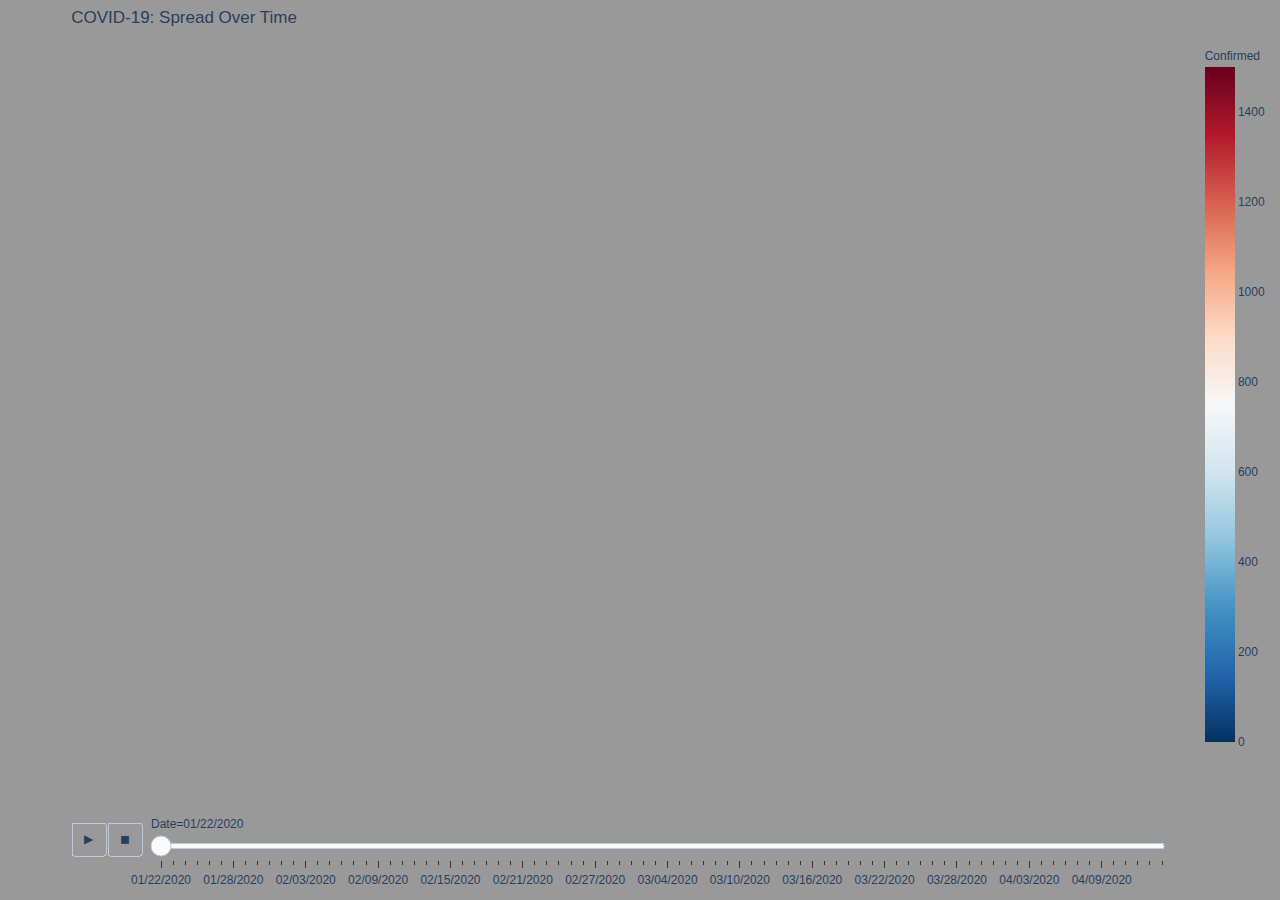
==== covid-spread.html @ 1188a777 "Initialization" ====
<html>
<head><meta charset="utf-8" />
       <style>
            body { background: #999999; }
       </style> 


</head>
<body>
    <div>
        
                <script type="text/javascript">window.PlotlyConfig = {MathJaxConfig: 'local'};</script>
        <script type="text/javascript">/**
* plotly.js v1.53.0
* Copyright 2012-2020, Plotly, Inc.
* All rights reserved.
* Licensed under the MIT license
*/
!function(t){if("object"==typeof exports&&"undefined"!=typeof module)module.exports=t();else if("function"==typeof define&&define.amd)define([],t);else{("undefined"!=typeof window?window:"undefined"!=typeof global?global:"undefined"!=typeof self?self:this).Plotly=t()}}(function(){return function(){return function t(e,r,n){function a(o,s){if(!r[o]){if(!e[o]){var l="function"==typeof require&&require;if(!s&&l)return l(o,!0);if(i)return i(o,!0);var c=new Error("Cannot find module '"+o+"'");throw c.code="MODULE_NOT_FOUND",c}var u=r[o]={exports:{}};e[o][0].call(u.exports,function(t){return a(e[o][1][t]||t)},u,u.exports,t,e,r,n)}return r[o].exports}for(var i="function"==typeof require&&require,o=0;o<n.length;o++)a(n[o]);return a}}()({1:[function(t,e,r){"use strict";var n=t("../src/lib"),a={"X,X div":"direction:ltr;font-family:'Open Sans', verdana, arial, sans-serif;margin:0;padding:0;","X input,X button":"font-family:'Open Sans', verdana, arial, sans-serif;","X input:focus,X button:focus":"outline:none;","X a":"text-decoration:none;","X a:hover":"text-decoration:none;","X .crisp":"shape-rendering:crispEdges;","X .user-select-none":"-webkit-user-select:none;-moz-user-select:none;-ms-user-select:none;-o-user-select:none;user-select:none;","X svg":"overflow:hidden;","X svg a":"fill:#447adb;","X svg a:hover":"fill:#3c6dc5;","X .main-svg":"position:absolute;top:0;left:0;pointer-events:none;","X .main-svg .draglayer":"pointer-events:all;","X .cursor-default":"cursor:default;","X .cursor-pointer":"cursor:pointer;","X .cursor-crosshair":"cursor:crosshair;","X .cursor-move":"cursor:move;","X .cursor-col-resize":"cursor:col-resize;","X .cursor-row-resize":"cursor:row-resize;","X .cursor-ns-resize":"cursor:ns-resize;","X .cursor-ew-resize":"cursor:ew-resize;","X .cursor-sw-resize":"cursor:sw-resize;","X .cursor-s-resize":"cursor:s-resize;","X .cursor-se-resize":"cursor:se-resize;","X .cursor-w-resize":"cursor:w-resize;","X .cursor-e-resize":"cursor:e-resize;","X .cursor-nw-resize":"cursor:nw-resize;","X .cursor-n-resize":"cursor:n-resize;","X .cursor-ne-resize":"cursor:ne-resize;","X .cursor-grab":"cursor:-webkit-grab;cursor:grab;","X .modebar":"position:absolute;top:2px;right:2px;","X .ease-bg":"-webkit-transition:background-color 0.3s ease 0s;-moz-transition:background-color 0.3s ease 0s;-ms-transition:background-color 0.3s ease 0s;-o-transition:background-color 0.3s ease 0s;transition:background-color 0.3s ease 0s;","X .modebar--hover>:not(.watermark)":"opacity:0;-webkit-transition:opacity 0.3s ease 0s;-moz-transition:opacity 0.3s ease 0s;-ms-transition:opacity 0.3s ease 0s;-o-transition:opacity 0.3s ease 0s;transition:opacity 0.3s ease 0s;","X:hover .modebar--hover .modebar-group":"opacity:1;","X .modebar-group":"float:left;display:inline-block;box-sizing:border-box;padding-left:8px;position:relative;vertical-align:middle;white-space:nowrap;","X .modebar-btn":"position:relative;font-size:16px;padding:3px 4px;height:22px;cursor:pointer;line-height:normal;box-sizing:border-box;","X .modebar-btn svg":"position:relative;top:2px;","X .modebar.vertical":"display:flex;flex-direction:column;flex-wrap:wrap;align-content:flex-end;max-height:100%;","X .modebar.vertical svg":"top:-1px;","X .modebar.vertical .modebar-group":"display:block;float:none;padding-left:0px;padding-bottom:8px;","X .modebar.vertical .modebar-group .modebar-btn":"display:block;text-align:center;","X [data-title]:before,X [data-title]:after":"position:absolute;-webkit-transform:translate3d(0, 0, 0);-moz-transform:translate3d(0, 0, 0);-ms-transform:translate3d(0, 0, 0);-o-transform:translate3d(0, 0, 0);transform:translate3d(0, 0, 0);display:none;opacity:0;z-index:1001;pointer-events:none;top:110%;right:50%;","X [data-title]:hover:before,X [data-title]:hover:after":"display:block;opacity:1;","X [data-title]:before":"content:'';position:absolute;background:transparent;border:6px solid transparent;z-index:1002;margin-top:-12px;border-bottom-color:#69738a;margin-right:-6px;","X [data-title]:after":"content:attr(data-title);background:#69738a;color:white;padding:8px 10px;font-size:12px;line-height:12px;white-space:nowrap;margin-right:-18px;border-radius:2px;","X .vertical [data-title]:before,X .vertical [data-title]:after":"top:0%;right:200%;","X .vertical [data-title]:before":"border:6px solid transparent;border-left-color:#69738a;margin-top:8px;margin-right:-30px;","X .select-outline":"fill:none;stroke-width:1;shape-rendering:crispEdges;","X .select-outline-1":"stroke:white;","X .select-outline-2":"stroke:black;stroke-dasharray:2px 2px;",Y:"font-family:'Open Sans';position:fixed;top:50px;right:20px;z-index:10000;font-size:10pt;max-width:180px;","Y p":"margin:0;","Y .notifier-note":"min-width:180px;max-width:250px;border:1px solid #fff;z-index:3000;margin:0;background-color:#8c97af;background-color:rgba(140,151,175,0.9);color:#fff;padding:10px;overflow-wrap:break-word;word-wrap:break-word;-ms-hyphens:auto;-webkit-hyphens:auto;hyphens:auto;","Y .notifier-close":"color:#fff;opacity:0.8;float:right;padding:0 5px;background:none;border:none;font-size:20px;font-weight:bold;line-height:20px;","Y .notifier-close:hover":"color:#444;text-decoration:none;cursor:pointer;"};for(var i in a){var o=i.replace(/^,/," ,").replace(/X/g,".js-plotly-plot .plotly").replace(/Y/g,".plotly-notifier");n.addStyleRule(o,a[i])}},{"../src/lib":717}],2:[function(t,e,r){"use strict";e.exports=t("../src/transforms/aggregate")},{"../src/transforms/aggregate":1297}],3:[function(t,e,r){"use strict";e.exports=t("../src/traces/bar")},{"../src/traces/bar":864}],4:[function(t,e,r){"use strict";e.exports=t("../src/traces/barpolar")},{"../src/traces/barpolar":877}],5:[function(t,e,r){"use strict";e.exports=t("../src/traces/box")},{"../src/traces/box":887}],6:[function(t,e,r){"use strict";e.exports=t("../src/components/calendars")},{"../src/components/calendars":589}],7:[function(t,e,r){"use strict";e.exports=t("../src/traces/candlestick")},{"../src/traces/candlestick":896}],8:[function(t,e,r){"use strict";e.exports=t("../src/traces/carpet")},{"../src/traces/carpet":915}],9:[function(t,e,r){"use strict";e.exports=t("../src/traces/choropleth")},{"../src/traces/choropleth":929}],10:[function(t,e,r){"use strict";e.exports=t("../src/traces/choroplethmapbox")},{"../src/traces/choroplethmapbox":936}],11:[function(t,e,r){"use strict";e.exports=t("../src/traces/cone")},{"../src/traces/cone":942}],12:[function(t,e,r){"use strict";e.exports=t("../src/traces/contour")},{"../src/traces/contour":957}],13:[function(t,e,r){"use strict";e.exports=t("../src/traces/contourcarpet")},{"../src/traces/contourcarpet":968}],14:[function(t,e,r){"use strict";e.exports=t("../src/core")},{"../src/core":695}],15:[function(t,e,r){"use strict";e.exports=t("../src/traces/densitymapbox")},{"../src/traces/densitymapbox":976}],16:[function(t,e,r){"use strict";e.exports=t("../src/transforms/filter")},{"../src/transforms/filter":1298}],17:[function(t,e,r){"use strict";e.exports=t("../src/traces/funnel")},{"../src/traces/funnel":986}],18:[function(t,e,r){"use strict";e.exports=t("../src/traces/funnelarea")},{"../src/traces/funnelarea":995}],19:[function(t,e,r){"use strict";e.exports=t("../src/transforms/groupby")},{"../src/transforms/groupby":1299}],20:[function(t,e,r){"use strict";e.exports=t("../src/traces/heatmap")},{"../src/traces/heatmap":1008}],21:[function(t,e,r){"use strict";e.exports=t("../src/traces/heatmapgl")},{"../src/traces/heatmapgl":1017}],22:[function(t,e,r){"use strict";e.exports=t("../src/traces/histogram")},{"../src/traces/histogram":1029}],23:[function(t,e,r){"use strict";e.exports=t("../src/traces/histogram2d")},{"../src/traces/histogram2d":1035}],24:[function(t,e,r){"use strict";e.exports=t("../src/traces/histogram2dcontour")},{"../src/traces/histogram2dcontour":1039}],25:[function(t,e,r){"use strict";e.exports=t("../src/traces/image")},{"../src/traces/image":1046}],26:[function(t,e,r){"use strict";var n=t("./core");n.register([t("./bar"),t("./box"),t("./heatmap"),t("./histogram"),t("./histogram2d"),t("./histogram2dcontour"),t("./contour"),t("./scatterternary"),t("./violin"),t("./funnel"),t("./waterfall"),t("./image"),t("./pie"),t("./sunburst"),t("./treemap"),t("./funnelarea"),t("./scatter3d"),t("./surface"),t("./isosurface"),t("./volume"),t("./mesh3d"),t("./cone"),t("./streamtube"),t("./scattergeo"),t("./choropleth"),t("./scattergl"),t("./splom"),t("./pointcloud"),t("./heatmapgl"),t("./parcoords"),t("./parcats"),t("./scattermapbox"),t("./choroplethmapbox"),t("./densitymapbox"),t("./sankey"),t("./indicator"),t("./table"),t("./carpet"),t("./scattercarpet"),t("./contourcarpet"),t("./ohlc"),t("./candlestick"),t("./scatterpolar"),t("./scatterpolargl"),t("./barpolar")]),n.register([t("./aggregate"),t("./filter"),t("./groupby"),t("./sort")]),n.register([t("./calendars")]),e.exports=n},{"./aggregate":2,"./bar":3,"./barpolar":4,"./box":5,"./calendars":6,"./candlestick":7,"./carpet":8,"./choropleth":9,"./choroplethmapbox":10,"./cone":11,"./contour":12,"./contourcarpet":13,"./core":14,"./densitymapbox":15,"./filter":16,"./funnel":17,"./funnelarea":18,"./groupby":19,"./heatmap":20,"./heatmapgl":21,"./histogram":22,"./histogram2d":23,"./histogram2dcontour":24,"./image":25,"./indicator":27,"./isosurface":28,"./mesh3d":29,"./ohlc":30,"./parcats":31,"./parcoords":32,"./pie":33,"./pointcloud":34,"./sankey":35,"./scatter3d":36,"./scattercarpet":37,"./scattergeo":38,"./scattergl":39,"./scattermapbox":40,"./scatterpolar":41,"./scatterpolargl":42,"./scatterternary":43,"./sort":44,"./splom":45,"./streamtube":46,"./sunburst":47,"./surface":48,"./table":49,"./treemap":50,"./violin":51,"./volume":52,"./waterfall":53}],27:[function(t,e,r){"use strict";e.exports=t("../src/traces/indicator")},{"../src/traces/indicator":1054}],28:[function(t,e,r){"use strict";e.exports=t("../src/traces/isosurface")},{"../src/traces/isosurface":1060}],29:[function(t,e,r){"use strict";e.exports=t("../src/traces/mesh3d")},{"../src/traces/mesh3d":1065}],30:[function(t,e,r){"use strict";e.exports=t("../src/traces/ohlc")},{"../src/traces/ohlc":1070}],31:[function(t,e,r){"use strict";e.exports=t("../src/traces/parcats")},{"../src/traces/parcats":1079}],32:[function(t,e,r){"use strict";e.exports=t("../src/traces/parcoords")},{"../src/traces/parcoords":1089}],33:[function(t,e,r){"use strict";e.exports=t("../src/traces/pie")},{"../src/traces/pie":1100}],34:[function(t,e,r){"use strict";e.exports=t("../src/traces/pointcloud")},{"../src/traces/pointcloud":1109}],35:[function(t,e,r){"use strict";e.exports=t("../src/traces/sankey")},{"../src/traces/sankey":1115}],36:[function(t,e,r){"use strict";e.exports=t("../src/traces/scatter3d")},{"../src/traces/scatter3d":1152}],37:[function(t,e,r){"use strict";e.exports=t("../src/traces/scattercarpet")},{"../src/traces/scattercarpet":1159}],38:[function(t,e,r){"use strict";e.exports=t("../src/traces/scattergeo")},{"../src/traces/scattergeo":1167}],39:[function(t,e,r){"use strict";e.exports=t("../src/traces/scattergl")},{"../src/traces/scattergl":1180}],40:[function(t,e,r){"use strict";e.exports=t("../src/traces/scattermapbox")},{"../src/traces/scattermapbox":1190}],41:[function(t,e,r){"use strict";e.exports=t("../src/traces/scatterpolar")},{"../src/traces/scatterpolar":1198}],42:[function(t,e,r){"use strict";e.exports=t("../src/traces/scatterpolargl")},{"../src/traces/scatterpolargl":1205}],43:[function(t,e,r){"use strict";e.exports=t("../src/traces/scatterternary")},{"../src/traces/scatterternary":1213}],44:[function(t,e,r){"use strict";e.exports=t("../src/transforms/sort")},{"../src/transforms/sort":1301}],45:[function(t,e,r){"use strict";e.exports=t("../src/traces/splom")},{"../src/traces/splom":1222}],46:[function(t,e,r){"use strict";e.exports=t("../src/traces/streamtube")},{"../src/traces/streamtube":1230}],47:[function(t,e,r){"use strict";e.exports=t("../src/traces/sunburst")},{"../src/traces/sunburst":1238}],48:[function(t,e,r){"use strict";e.exports=t("../src/traces/surface")},{"../src/traces/surface":1247}],49:[function(t,e,r){"use strict";e.exports=t("../src/traces/table")},{"../src/traces/table":1255}],50:[function(t,e,r){"use strict";e.exports=t("../src/traces/treemap")},{"../src/traces/treemap":1264}],51:[function(t,e,r){"use strict";e.exports=t("../src/traces/violin")},{"../src/traces/violin":1276}],52:[function(t,e,r){"use strict";e.exports=t("../src/traces/volume")},{"../src/traces/volume":1284}],53:[function(t,e,r){"use strict";e.exports=t("../src/traces/waterfall")},{"../src/traces/waterfall":1292}],54:[function(t,e,r){"use strict";e.exports=function(t){var e=(t=t||{}).eye||[0,0,1],r=t.center||[0,0,0],s=t.up||[0,1,0],l=t.distanceLimits||[0,1/0],c=t.mode||"turntable",u=n(),h=a(),f=i();return u.setDistanceLimits(l[0],l[1]),u.lookAt(0,e,r,s),h.setDistanceLimits(l[0],l[1]),h.lookAt(0,e,r,s),f.setDistanceLimits(l[0],l[1]),f.lookAt(0,e,r,s),new o({turntable:u,orbit:h,matrix:f},c)};var n=t("turntable-camera-controller"),a=t("orbit-camera-controller"),i=t("matrix-camera-controller");function o(t,e){this._controllerNames=Object.keys(t),this._controllerList=this._controllerNames.map(function(e){return t[e]}),this._mode=e,this._active=t[e],this._active||(this._mode="turntable",this._active=t.turntable),this.modes=this._controllerNames,this.computedMatrix=this._active.computedMatrix,this.computedEye=this._active.computedEye,this.computedUp=this._active.computedUp,this.computedCenter=this._active.computedCenter,this.computedRadius=this._active.computedRadius}var s=o.prototype;[["flush",1],["idle",1],["lookAt",4],["rotate",4],["pan",4],["translate",4],["setMatrix",2],["setDistanceLimits",2],["setDistance",2]].forEach(function(t){for(var e=t[0],r=[],n=0;n<t[1];++n)r.push("a"+n);var a="var cc=this._controllerList;for(var i=0;i<cc.length;++i){cc[i]."+t[0]+"("+r.join()+")}";s[e]=Function.apply(null,r.concat(a))}),s.recalcMatrix=function(t){this._active.recalcMatrix(t)},s.getDistance=function(t){return this._active.getDistance(t)},s.getDistanceLimits=function(t){return this._active.getDistanceLimits(t)},s.lastT=function(){return this._active.lastT()},s.setMode=function(t){if(t!==this._mode){var e=this._controllerNames.indexOf(t);if(!(e<0)){var r=this._active,n=this._controllerList[e],a=Math.max(r.lastT(),n.lastT());r.recalcMatrix(a),n.setMatrix(a,r.computedMatrix),this._active=n,this._mode=t,this.computedMatrix=this._active.computedMatrix,this.computedEye=this._active.computedEye,this.computedUp=this._active.computedUp,this.computedCenter=this._active.computedCenter,this.computedRadius=this._active.computedRadius}}},s.getMode=function(){return this._mode}},{"matrix-camera-controller":434,"orbit-camera-controller":457,"turntable-camera-controller":540}],55:[function(t,e,r){var n,a;n=this,a=function(t,e,r,n,a){"use strict";function i(t){return t.target.depth}function o(t,e){return t.sourceLinks.length?t.depth:e-1}function s(t){return function(){return t}}a=a&&a.hasOwnProperty("default")?a.default:a;var l="function"==typeof Symbol&&"symbol"==typeof Symbol.iterator?function(t){return typeof t}:function(t){return t&&"function"==typeof Symbol&&t.constructor===Symbol&&t!==Symbol.prototype?"symbol":typeof t};function c(t,e){return h(t.source,e.source)||t.index-e.index}function u(t,e){return h(t.target,e.target)||t.index-e.index}function h(t,e){return t.partOfCycle===e.partOfCycle?t.y0-e.y0:"top"===t.circularLinkType||"bottom"===e.circularLinkType?-1:1}function f(t){return t.value}function p(t){return(t.y0+t.y1)/2}function d(t){return p(t.source)}function g(t){return p(t.target)}function v(t){return t.index}function m(t){return t.nodes}function y(t){return t.links}function x(t,e){var r=t.get(e);if(!r)throw new Error("missing: "+e);return r}function b(t,e){return e(t)}var _=25,w=10,k=.3;function T(t,e){var r=0,n=0;t.links.forEach(function(a){a.circular&&(a.source.circularLinkType||a.target.circularLinkType?a.circularLinkType=a.source.circularLinkType?a.source.circularLinkType:a.target.circularLinkType:a.circularLinkType=r<n?"top":"bottom","top"==a.circularLinkType?r+=1:n+=1,t.nodes.forEach(function(t){b(t,e)!=b(a.source,e)&&b(t,e)!=b(a.target,e)||(t.circularLinkType=a.circularLinkType)}))}),t.links.forEach(function(t){t.circular&&(t.source.circularLinkType==t.target.circularLinkType&&(t.circularLinkType=t.source.circularLinkType),Y(t,e)&&(t.circularLinkType=t.source.circularLinkType))})}function M(t){var e=Math.abs(t.y1-t.y0),r=Math.abs(t.target.x0-t.source.x1);return Math.atan(r/e)}function A(t,e){var r=0;t.sourceLinks.forEach(function(t){r=t.circular&&!Y(t,e)?r+1:r});var n=0;return t.targetLinks.forEach(function(t){n=t.circular&&!Y(t,e)?n+1:n}),r+n}function S(t){var e=t.source.sourceLinks,r=0;e.forEach(function(t){r=t.circular?r+1:r});var n=t.target.targetLinks,a=0;return n.forEach(function(t){a=t.circular?a+1:a}),!(r>1||a>1)}function E(t,e,r){return t.sort(C),t.forEach(function(n,a){var i,o,s=0;if(Y(n,r)&&S(n))n.circularPathData.verticalBuffer=s+n.width/2;else{for(var l=0;l<a;l++)if(i=t[a],o=t[l],!(i.source.column<o.target.column||i.target.column>o.source.column)){var c=t[l].circularPathData.verticalBuffer+t[l].width/2+e;s=c>s?c:s}n.circularPathData.verticalBuffer=s+n.width/2}}),t}function L(t,r,a,i){var o=e.min(t.links,function(t){return t.source.y0});t.links.forEach(function(t){t.circular&&(t.circularPathData={})}),E(t.links.filter(function(t){return"top"==t.circularLinkType}),r,i),E(t.links.filter(function(t){return"bottom"==t.circularLinkType}),r,i),t.links.forEach(function(e){if(e.circular){if(e.circularPathData.arcRadius=e.width+w,e.circularPathData.leftNodeBuffer=5,e.circularPathData.rightNodeBuffer=5,e.circularPathData.sourceWidth=e.source.x1-e.source.x0,e.circularPathData.sourceX=e.source.x0+e.circularPathData.sourceWidth,e.circularPathData.targetX=e.target.x0,e.circularPathData.sourceY=e.y0,e.circularPathData.targetY=e.y1,Y(e,i)&&S(e))e.circularPathData.leftSmallArcRadius=w+e.width/2,e.circularPathData.leftLargeArcRadius=w+e.width/2,e.circularPathData.rightSmallArcRadius=w+e.width/2,e.circularPathData.rightLargeArcRadius=w+e.width/2,"bottom"==e.circularLinkType?(e.circularPathData.verticalFullExtent=e.source.y1+_+e.circularPathData.verticalBuffer,e.circularPathData.verticalLeftInnerExtent=e.circularPathData.verticalFullExtent-e.circularPathData.leftLargeArcRadius,e.circularPathData.verticalRightInnerExtent=e.circularPathData.verticalFullExtent-e.circularPathData.rightLargeArcRadius):(e.circularPathData.verticalFullExtent=e.source.y0-_-e.circularPathData.verticalBuffer,e.circularPathData.verticalLeftInnerExtent=e.circularPathData.verticalFullExtent+e.circularPathData.leftLargeArcRadius,e.circularPathData.verticalRightInnerExtent=e.circularPathData.verticalFullExtent+e.circularPathData.rightLargeArcRadius);else{var s=e.source.column,l=e.circularLinkType,c=t.links.filter(function(t){return t.source.column==s&&t.circularLinkType==l});"bottom"==e.circularLinkType?c.sort(O):c.sort(P);var u=0;c.forEach(function(t,n){t.circularLinkID==e.circularLinkID&&(e.circularPathData.leftSmallArcRadius=w+e.width/2+u,e.circularPathData.leftLargeArcRadius=w+e.width/2+n*r+u),u+=t.width}),s=e.target.column,c=t.links.filter(function(t){return t.target.column==s&&t.circularLinkType==l}),"bottom"==e.circularLinkType?c.sort(I):c.sort(z),u=0,c.forEach(function(t,n){t.circularLinkID==e.circularLinkID&&(e.circularPathData.rightSmallArcRadius=w+e.width/2+u,e.circularPathData.rightLargeArcRadius=w+e.width/2+n*r+u),u+=t.width}),"bottom"==e.circularLinkType?(e.circularPathData.verticalFullExtent=Math.max(a,e.source.y1,e.target.y1)+_+e.circularPathData.verticalBuffer,e.circularPathData.verticalLeftInnerExtent=e.circularPathData.verticalFullExtent-e.circularPathData.leftLargeArcRadius,e.circularPathData.verticalRightInnerExtent=e.circularPathData.verticalFullExtent-e.circularPathData.rightLargeArcRadius):(e.circularPathData.verticalFullExtent=o-_-e.circularPathData.verticalBuffer,e.circularPathData.verticalLeftInnerExtent=e.circularPathData.verticalFullExtent+e.circularPathData.leftLargeArcRadius,e.circularPathData.verticalRightInnerExtent=e.circularPathData.verticalFullExtent+e.circularPathData.rightLargeArcRadius)}e.circularPathData.leftInnerExtent=e.circularPathData.sourceX+e.circularPathData.leftNodeBuffer,e.circularPathData.rightInnerExtent=e.circularPathData.targetX-e.circularPathData.rightNodeBuffer,e.circularPathData.leftFullExtent=e.circularPathData.sourceX+e.circularPathData.leftLargeArcRadius+e.circularPathData.leftNodeBuffer,e.circularPathData.rightFullExtent=e.circularPathData.targetX-e.circularPathData.rightLargeArcRadius-e.circularPathData.rightNodeBuffer}if(e.circular)e.path=function(t){var e="";e="top"==t.circularLinkType?"M"+t.circularPathData.sourceX+" "+t.circularPathData.sourceY+" L"+t.circularPathData.leftInnerExtent+" "+t.circularPathData.sourceY+" A"+t.circularPathData.leftLargeArcRadius+" "+t.circularPathData.leftSmallArcRadius+" 0 0 0 "+t.circularPathData.leftFullExtent+" "+(t.circularPathData.sourceY-t.circularPathData.leftSmallArcRadius)+" L"+t.circularPathData.leftFullExtent+" "+t.circularPathData.verticalLeftInnerExtent+" A"+t.circularPathData.leftLargeArcRadius+" "+t.circularPathData.leftLargeArcRadius+" 0 0 0 "+t.circularPathData.leftInnerExtent+" "+t.circularPathData.verticalFullExtent+" L"+t.circularPathData.rightInnerExtent+" "+t.circularPathData.verticalFullExtent+" A"+t.circularPathData.rightLargeArcRadius+" "+t.circularPathData.rightLargeArcRadius+" 0 0 0 "+t.circularPathData.rightFullExtent+" "+t.circularPathData.verticalRightInnerExtent+" L"+t.circularPathData.rightFullExtent+" "+(t.circularPathData.targetY-t.circularPathData.rightSmallArcRadius)+" A"+t.circularPathData.rightLargeArcRadius+" "+t.circularPathData.rightSmallArcRadius+" 0 0 0 "+t.circularPathData.rightInnerExtent+" "+t.circularPathData.targetY+" L"+t.circularPathData.targetX+" "+t.circularPathData.targetY:"M"+t.circularPathData.sourceX+" "+t.circularPathData.sourceY+" L"+t.circularPathData.leftInnerExtent+" "+t.circularPathData.sourceY+" A"+t.circularPathData.leftLargeArcRadius+" "+t.circularPathData.leftSmallArcRadius+" 0 0 1 "+t.circularPathData.leftFullExtent+" "+(t.circularPathData.sourceY+t.circularPathData.leftSmallArcRadius)+" L"+t.circularPathData.leftFullExtent+" "+t.circularPathData.verticalLeftInnerExtent+" A"+t.circularPathData.leftLargeArcRadius+" "+t.circularPathData.leftLargeArcRadius+" 0 0 1 "+t.circularPathData.leftInnerExtent+" "+t.circularPathData.verticalFullExtent+" L"+t.circularPathData.rightInnerExtent+" "+t.circularPathData.verticalFullExtent+" A"+t.circularPathData.rightLargeArcRadius+" "+t.circularPathData.rightLargeArcRadius+" 0 0 1 "+t.circularPathData.rightFullExtent+" "+t.circularPathData.verticalRightInnerExtent+" L"+t.circularPathData.rightFullExtent+" "+(t.circularPathData.targetY+t.circularPathData.rightSmallArcRadius)+" A"+t.circularPathData.rightLargeArcRadius+" "+t.circularPathData.rightSmallArcRadius+" 0 0 1 "+t.circularPathData.rightInnerExtent+" "+t.circularPathData.targetY+" L"+t.circularPathData.targetX+" "+t.circularPathData.targetY;return e}(e);else{var h=n.linkHorizontal().source(function(t){return[t.source.x0+(t.source.x1-t.source.x0),t.y0]}).target(function(t){return[t.target.x0,t.y1]});e.path=h(e)}})}function C(t,e){return D(t)==D(e)?"bottom"==t.circularLinkType?O(t,e):P(t,e):D(e)-D(t)}function P(t,e){return t.y0-e.y0}function O(t,e){return e.y0-t.y0}function z(t,e){return t.y1-e.y1}function I(t,e){return e.y1-t.y1}function D(t){return t.target.column-t.source.column}function R(t){return t.target.x0-t.source.x1}function F(t,e){var r=M(t),n=R(e)/Math.tan(r);return"up"==G(t)?t.y1+n:t.y1-n}function B(t,e){var r=M(t),n=R(e)/Math.tan(r);return"up"==G(t)?t.y1-n:t.y1+n}function N(t,e,r,n){t.links.forEach(function(a){if(!a.circular&&a.target.column-a.source.column>1){var i=a.source.column+1,o=a.target.column-1,s=1,l=o-i+1;for(s=1;i<=o;i++,s++)t.nodes.forEach(function(o){if(o.column==i){var c,u=s/(l+1),h=Math.pow(1-u,3),f=3*u*Math.pow(1-u,2),p=3*Math.pow(u,2)*(1-u),d=Math.pow(u,3),g=h*a.y0+f*a.y0+p*a.y1+d*a.y1,v=g-a.width/2,m=g+a.width/2;v>o.y0&&v<o.y1?(c=o.y1-v+10,c="bottom"==o.circularLinkType?c:-c,o=V(o,c,e,r),t.nodes.forEach(function(t){b(t,n)!=b(o,n)&&t.column==o.column&&j(o,t)&&V(t,c,e,r)})):m>o.y0&&m<o.y1?(c=m-o.y0+10,o=V(o,c,e,r),t.nodes.forEach(function(t){b(t,n)!=b(o,n)&&t.column==o.column&&t.y0<o.y1&&t.y1>o.y1&&V(t,c,e,r)})):v<o.y0&&m>o.y1&&(c=m-o.y0+10,o=V(o,c,e,r),t.nodes.forEach(function(t){b(t,n)!=b(o,n)&&t.column==o.column&&t.y0<o.y1&&t.y1>o.y1&&V(t,c,e,r)}))}})}})}function j(t,e){return t.y0>e.y0&&t.y0<e.y1||(t.y1>e.y0&&t.y1<e.y1||t.y0<e.y0&&t.y1>e.y1)}function V(t,e,r,n){return t.y0+e>=r&&t.y1+e<=n&&(t.y0=t.y0+e,t.y1=t.y1+e,t.targetLinks.forEach(function(t){t.y1=t.y1+e}),t.sourceLinks.forEach(function(t){t.y0=t.y0+e})),t}function U(t,e,r,n){t.nodes.forEach(function(a){n&&a.y+(a.y1-a.y0)>e&&(a.y=a.y-(a.y+(a.y1-a.y0)-e));var i=t.links.filter(function(t){return b(t.source,r)==b(a,r)}),o=i.length;o>1&&i.sort(function(t,e){if(!t.circular&&!e.circular){if(t.target.column==e.target.column)return t.y1-e.y1;if(!H(t,e))return t.y1-e.y1;if(t.target.column>e.target.column){var r=B(e,t);return t.y1-r}if(e.target.column>t.target.column)return B(t,e)-e.y1}return t.circular&&!e.circular?"top"==t.circularLinkType?-1:1:e.circular&&!t.circular?"top"==e.circularLinkType?1:-1:t.circular&&e.circular?t.circularLinkType===e.circularLinkType&&"top"==t.circularLinkType?t.target.column===e.target.column?t.target.y1-e.target.y1:e.target.column-t.target.column:t.circularLinkType===e.circularLinkType&&"bottom"==t.circularLinkType?t.target.column===e.target.column?e.target.y1-t.target.y1:t.target.column-e.target.column:"top"==t.circularLinkType?-1:1:void 0});var s=a.y0;i.forEach(function(t){t.y0=s+t.width/2,s+=t.width}),i.forEach(function(t,e){if("bottom"==t.circularLinkType){for(var r=e+1,n=0;r<o;r++)n+=i[r].width;t.y0=a.y1-n-t.width/2}})})}function q(t,e,r){t.nodes.forEach(function(e){var n=t.links.filter(function(t){return b(t.target,r)==b(e,r)}),a=n.length;a>1&&n.sort(function(t,e){if(!t.circular&&!e.circular){if(t.source.column==e.source.column)return t.y0-e.y0;if(!H(t,e))return t.y0-e.y0;if(e.source.column<t.source.column){var r=F(e,t);return t.y0-r}if(t.source.column<e.source.column)return F(t,e)-e.y0}return t.circular&&!e.circular?"top"==t.circularLinkType?-1:1:e.circular&&!t.circular?"top"==e.circularLinkType?1:-1:t.circular&&e.circular?t.circularLinkType===e.circularLinkType&&"top"==t.circularLinkType?t.source.column===e.source.column?t.source.y1-e.source.y1:t.source.column-e.source.column:t.circularLinkType===e.circularLinkType&&"bottom"==t.circularLinkType?t.source.column===e.source.column?t.source.y1-e.source.y1:e.source.column-t.source.column:"top"==t.circularLinkType?-1:1:void 0});var i=e.y0;n.forEach(function(t){t.y1=i+t.width/2,i+=t.width}),n.forEach(function(t,r){if("bottom"==t.circularLinkType){for(var i=r+1,o=0;i<a;i++)o+=n[i].width;t.y1=e.y1-o-t.width/2}})})}function H(t,e){return G(t)==G(e)}function G(t){return t.y0-t.y1>0?"up":"down"}function Y(t,e){return b(t.source,e)==b(t.target,e)}t.sankeyCircular=function(){var t,n,i=0,b=0,M=1,S=1,E=24,C=v,P=o,O=m,z=y,I=32,D=2,R=null;function F(){var o={nodes:O.apply(null,arguments),links:z.apply(null,arguments)};!function(t){t.nodes.forEach(function(t,e){t.index=e,t.sourceLinks=[],t.targetLinks=[]});var e=r.map(t.nodes,C);t.links.forEach(function(t,r){t.index=r;var n=t.source,a=t.target;"object"!==("undefined"==typeof n?"undefined":l(n))&&(n=t.source=x(e,n)),"object"!==("undefined"==typeof a?"undefined":l(a))&&(a=t.target=x(e,a)),n.sourceLinks.push(t),a.targetLinks.push(t)})}(o),function(t,e,r){var n=0;if(null===r){for(var i=[],o=0;o<t.links.length;o++){var s=t.links[o],l=s.source.index,c=s.target.index;i[l]||(i[l]=[]),i[c]||(i[c]=[]),-1===i[l].indexOf(c)&&i[l].push(c)}var u=a(i);u.sort(function(t,e){return t.length-e.length});var h={};for(o=0;o<u.length;o++){var f=u[o],p=f.slice(-2);h[p[0]]||(h[p[0]]={}),h[p[0]][p[1]]=!0}t.links.forEach(function(t){var e=t.target.index,r=t.source.index;e===r||h[r]&&h[r][e]?(t.circular=!0,t.circularLinkID=n,n+=1):t.circular=!1})}else t.links.forEach(function(t){t.source[r]<t.target[r]?t.circular=!1:(t.circular=!0,t.circularLinkID=n,n+=1)})}(o,0,R),function(t){t.nodes.forEach(function(t){t.partOfCycle=!1,t.value=Math.max(e.sum(t.sourceLinks,f),e.sum(t.targetLinks,f)),t.sourceLinks.forEach(function(e){e.circular&&(t.partOfCycle=!0,t.circularLinkType=e.circularLinkType)}),t.targetLinks.forEach(function(e){e.circular&&(t.partOfCycle=!0,t.circularLinkType=e.circularLinkType)})})}(o),function(t){var e,r,n;for(e=t.nodes,r=[],n=0;e.length;++n,e=r,r=[])e.forEach(function(t){t.depth=n,t.sourceLinks.forEach(function(t){r.indexOf(t.target)<0&&!t.circular&&r.push(t.target)})});for(e=t.nodes,r=[],n=0;e.length;++n,e=r,r=[])e.forEach(function(t){t.height=n,t.targetLinks.forEach(function(t){r.indexOf(t.source)<0&&!t.circular&&r.push(t.source)})});t.nodes.forEach(function(t){t.column=Math.floor(P.call(null,t,n))})}(o),T(o,C),function(a,o,s){var l=r.nest().key(function(t){return t.column}).sortKeys(e.ascending).entries(a.nodes).map(function(t){return t.values});(function(r){if(n){var o=1/0;l.forEach(function(t){var e=S*n/(t.length+1);o=e<o?e:o}),t=o}var s=e.min(l,function(r){return(S-b-(r.length-1)*t)/e.sum(r,f)});s*=k,a.links.forEach(function(t){t.width=t.value*s});var c=function(t){var r=0,n=0,a=0,i=0,o=e.max(t.nodes,function(t){return t.column});return t.links.forEach(function(t){t.circular&&("top"==t.circularLinkType?r+=t.width:n+=t.width,0==t.target.column&&(i+=t.width),t.source.column==o&&(a+=t.width))}),{top:r=r>0?r+_+w:r,bottom:n=n>0?n+_+w:n,left:i=i>0?i+_+w:i,right:a=a>0?a+_+w:a}}(a),u=function(t,r){var n=e.max(t.nodes,function(t){return t.column}),a=M-i,o=S-b,s=a+r.right+r.left,l=o+r.top+r.bottom,c=a/s,u=o/l;return i=i*c+r.left,M=0==r.right?M:M*c,b=b*u+r.top,S*=u,t.nodes.forEach(function(t){t.x0=i+t.column*((M-i-E)/n),t.x1=t.x0+E}),u}(a,c);s*=u,a.links.forEach(function(t){t.width=t.value*s}),l.forEach(function(t){var e=t.length;t.forEach(function(t,n){t.depth==l.length-1&&1==e?(t.y0=S/2-t.value*s,t.y1=t.y0+t.value*s):0==t.depth&&1==e?(t.y0=S/2-t.value*s,t.y1=t.y0+t.value*s):t.partOfCycle?0==A(t,r)?(t.y0=S/2+n,t.y1=t.y0+t.value*s):"top"==t.circularLinkType?(t.y0=b+n,t.y1=t.y0+t.value*s):(t.y0=S-t.value*s-n,t.y1=t.y0+t.value*s):0==c.top||0==c.bottom?(t.y0=(S-b)/e*n,t.y1=t.y0+t.value*s):(t.y0=(S-b)/2-e/2+n,t.y1=t.y0+t.value*s)})})})(s),m();for(var c=1,u=o;u>0;--u)v(c*=.99,s),m();function v(t,r){var n=l.length;l.forEach(function(a){var i=a.length,o=a[0].depth;a.forEach(function(a){var s;if(a.sourceLinks.length||a.targetLinks.length)if(a.partOfCycle&&A(a,r)>0);else if(0==o&&1==i)s=a.y1-a.y0,a.y0=S/2-s/2,a.y1=S/2+s/2;else if(o==n-1&&1==i)s=a.y1-a.y0,a.y0=S/2-s/2,a.y1=S/2+s/2;else{var l=e.mean(a.sourceLinks,g),c=e.mean(a.targetLinks,d),u=((l&&c?(l+c)/2:l||c)-p(a))*t;a.y0+=u,a.y1+=u}})})}function m(){l.forEach(function(e){var r,n,a,i=b,o=e.length;for(e.sort(h),a=0;a<o;++a)r=e[a],(n=i-r.y0)>0&&(r.y0+=n,r.y1+=n),i=r.y1+t;if((n=i-t-S)>0)for(i=r.y0-=n,r.y1-=n,a=o-2;a>=0;--a)r=e[a],(n=r.y1+t-i)>0&&(r.y0-=n,r.y1-=n),i=r.y0})}}(o,I,C),B(o);for(var s=0;s<4;s++)U(o,S,C),q(o,0,C),N(o,b,S,C),U(o,S,C),q(o,0,C);return function(t,r,n){var a=t.nodes,i=t.links,o=!1,s=!1;if(i.forEach(function(t){"top"==t.circularLinkType?o=!0:"bottom"==t.circularLinkType&&(s=!0)}),0==o||0==s){var l=e.min(a,function(t){return t.y0}),c=e.max(a,function(t){return t.y1}),u=c-l,h=n-r,f=h/u;a.forEach(function(t){var e=(t.y1-t.y0)*f;t.y0=(t.y0-l)*f,t.y1=t.y0+e}),i.forEach(function(t){t.y0=(t.y0-l)*f,t.y1=(t.y1-l)*f,t.width=t.width*f})}}(o,b,S),L(o,D,S,C),o}function B(t){t.nodes.forEach(function(t){t.sourceLinks.sort(u),t.targetLinks.sort(c)}),t.nodes.forEach(function(t){var e=t.y0,r=e,n=t.y1,a=n;t.sourceLinks.forEach(function(t){t.circular?(t.y0=n-t.width/2,n-=t.width):(t.y0=e+t.width/2,e+=t.width)}),t.targetLinks.forEach(function(t){t.circular?(t.y1=a-t.width/2,a-=t.width):(t.y1=r+t.width/2,r+=t.width)})})}return F.nodeId=function(t){return arguments.length?(C="function"==typeof t?t:s(t),F):C},F.nodeAlign=function(t){return arguments.length?(P="function"==typeof t?t:s(t),F):P},F.nodeWidth=function(t){return arguments.length?(E=+t,F):E},F.nodePadding=function(e){return arguments.length?(t=+e,F):t},F.nodes=function(t){return arguments.length?(O="function"==typeof t?t:s(t),F):O},F.links=function(t){return arguments.length?(z="function"==typeof t?t:s(t),F):z},F.size=function(t){return arguments.length?(i=b=0,M=+t[0],S=+t[1],F):[M-i,S-b]},F.extent=function(t){return arguments.length?(i=+t[0][0],M=+t[1][0],b=+t[0][1],S=+t[1][1],F):[[i,b],[M,S]]},F.iterations=function(t){return arguments.length?(I=+t,F):I},F.circularLinkGap=function(t){return arguments.length?(D=+t,F):D},F.nodePaddingRatio=function(t){return arguments.length?(n=+t,F):n},F.sortNodes=function(t){return arguments.length?(R=t,F):R},F.update=function(t){return T(t,C),B(t),t.links.forEach(function(t){t.circular&&(t.circularLinkType=t.y0+t.y1<S?"top":"bottom",t.source.circularLinkType=t.circularLinkType,t.target.circularLinkType=t.circularLinkType)}),U(t,S,C,!1),q(t,0,C),L(t,D,S,C),t},F},t.sankeyCenter=function(t){return t.targetLinks.length?t.depth:t.sourceLinks.length?e.min(t.sourceLinks,i)-1:0},t.sankeyLeft=function(t){return t.depth},t.sankeyRight=function(t,e){return e-1-t.height},t.sankeyJustify=o,Object.defineProperty(t,"__esModule",{value:!0})},"object"==typeof r&&"undefined"!=typeof e?a(r,t("d3-array"),t("d3-collection"),t("d3-shape"),t("elementary-circuits-directed-graph")):a(n.d3=n.d3||{},n.d3,n.d3,n.d3,null)},{"d3-array":154,"d3-collection":155,"d3-shape":163,"elementary-circuits-directed-graph":175}],56:[function(t,e,r){var n,a;n=this,a=function(t,e,r,n){"use strict";function a(t){return t.target.depth}function i(t,e){return t.sourceLinks.length?t.depth:e-1}function o(t){return function(){return t}}function s(t,e){return c(t.source,e.source)||t.index-e.index}function l(t,e){return c(t.target,e.target)||t.index-e.index}function c(t,e){return t.y0-e.y0}function u(t){return t.value}function h(t){return(t.y0+t.y1)/2}function f(t){return h(t.source)*t.value}function p(t){return h(t.target)*t.value}function d(t){return t.index}function g(t){return t.nodes}function v(t){return t.links}function m(t,e){var r=t.get(e);if(!r)throw new Error("missing: "+e);return r}function y(t){return[t.source.x1,t.y0]}function x(t){return[t.target.x0,t.y1]}t.sankey=function(){var t=0,n=0,a=1,y=1,x=24,b=8,_=d,w=i,k=g,T=v,M=32,A=2/3;function S(){var i={nodes:k.apply(null,arguments),links:T.apply(null,arguments)};return function(t){t.nodes.forEach(function(t,e){t.index=e,t.sourceLinks=[],t.targetLinks=[]});var e=r.map(t.nodes,_);t.links.forEach(function(t,r){t.index=r;var n=t.source,a=t.target;"object"!=typeof n&&(n=t.source=m(e,n)),"object"!=typeof a&&(a=t.target=m(e,a)),n.sourceLinks.push(t),a.targetLinks.push(t)})}(i),function(t){t.nodes.forEach(function(t){t.value=Math.max(e.sum(t.sourceLinks,u),e.sum(t.targetLinks,u))})}(i),function(e){var r,n,i;for(r=e.nodes,n=[],i=0;r.length;++i,r=n,n=[])r.forEach(function(t){t.depth=i,t.sourceLinks.forEach(function(t){n.indexOf(t.target)<0&&n.push(t.target)})});for(r=e.nodes,n=[],i=0;r.length;++i,r=n,n=[])r.forEach(function(t){t.height=i,t.targetLinks.forEach(function(t){n.indexOf(t.source)<0&&n.push(t.source)})});var o=(a-t-x)/(i-1);e.nodes.forEach(function(e){e.x1=(e.x0=t+Math.max(0,Math.min(i-1,Math.floor(w.call(null,e,i))))*o)+x})}(i),function(t){var a=r.nest().key(function(t){return t.x0}).sortKeys(e.ascending).entries(t.nodes).map(function(t){return t.values});(function(){var r=e.max(a,function(t){return t.length}),i=A*(y-n)/(r-1);b>i&&(b=i);var o=e.min(a,function(t){return(y-n-(t.length-1)*b)/e.sum(t,u)});a.forEach(function(t){t.forEach(function(t,e){t.y1=(t.y0=e)+t.value*o})}),t.links.forEach(function(t){t.width=t.value*o})})(),d();for(var i=1,o=M;o>0;--o)l(i*=.99),d(),s(i),d();function s(t){a.forEach(function(r){r.forEach(function(r){if(r.targetLinks.length){var n=(e.sum(r.targetLinks,f)/e.sum(r.targetLinks,u)-h(r))*t;r.y0+=n,r.y1+=n}})})}function l(t){a.slice().reverse().forEach(function(r){r.forEach(function(r){if(r.sourceLinks.length){var n=(e.sum(r.sourceLinks,p)/e.sum(r.sourceLinks,u)-h(r))*t;r.y0+=n,r.y1+=n}})})}function d(){a.forEach(function(t){var e,r,a,i=n,o=t.length;for(t.sort(c),a=0;a<o;++a)e=t[a],(r=i-e.y0)>0&&(e.y0+=r,e.y1+=r),i=e.y1+b;if((r=i-b-y)>0)for(i=e.y0-=r,e.y1-=r,a=o-2;a>=0;--a)e=t[a],(r=e.y1+b-i)>0&&(e.y0-=r,e.y1-=r),i=e.y0})}}(i),E(i),i}function E(t){t.nodes.forEach(function(t){t.sourceLinks.sort(l),t.targetLinks.sort(s)}),t.nodes.forEach(function(t){var e=t.y0,r=e;t.sourceLinks.forEach(function(t){t.y0=e+t.width/2,e+=t.width}),t.targetLinks.forEach(function(t){t.y1=r+t.width/2,r+=t.width})})}return S.update=function(t){return E(t),t},S.nodeId=function(t){return arguments.length?(_="function"==typeof t?t:o(t),S):_},S.nodeAlign=function(t){return arguments.length?(w="function"==typeof t?t:o(t),S):w},S.nodeWidth=function(t){return arguments.length?(x=+t,S):x},S.nodePadding=function(t){return arguments.length?(b=+t,S):b},S.nodes=function(t){return arguments.length?(k="function"==typeof t?t:o(t),S):k},S.links=function(t){return arguments.length?(T="function"==typeof t?t:o(t),S):T},S.size=function(e){return arguments.length?(t=n=0,a=+e[0],y=+e[1],S):[a-t,y-n]},S.extent=function(e){return arguments.length?(t=+e[0][0],a=+e[1][0],n=+e[0][1],y=+e[1][1],S):[[t,n],[a,y]]},S.iterations=function(t){return arguments.length?(M=+t,S):M},S},t.sankeyCenter=function(t){return t.targetLinks.length?t.depth:t.sourceLinks.length?e.min(t.sourceLinks,a)-1:0},t.sankeyLeft=function(t){return t.depth},t.sankeyRight=function(t,e){return e-1-t.height},t.sankeyJustify=i,t.sankeyLinkHorizontal=function(){return n.linkHorizontal().source(y).target(x)},Object.defineProperty(t,"__esModule",{value:!0})},"object"==typeof r&&"undefined"!=typeof e?a(r,t("d3-array"),t("d3-collection"),t("d3-shape")):a(n.d3=n.d3||{},n.d3,n.d3,n.d3)},{"d3-array":154,"d3-collection":155,"d3-shape":163}],57:[function(t,e,r){"use strict";Object.defineProperty(r,"__esModule",{value:!0});var n=t("@turf/meta"),a=6378137;function i(t){var e=0;if(t&&t.length>0){e+=Math.abs(o(t[0]));for(var r=1;r<t.length;r++)e-=Math.abs(o(t[r]))}return e}function o(t){var e,r,n,i,o,l,c=0,u=t.length;if(u>2){for(l=0;l<u;l++)l===u-2?(n=u-2,i=u-1,o=0):l===u-1?(n=u-1,i=0,o=1):(n=l,i=l+1,o=l+2),e=t[n],r=t[i],c+=(s(t[o][0])-s(e[0]))*Math.sin(s(r[1]));c=c*a*a/2}return c}function s(t){return t*Math.PI/180}r.default=function(t){return n.geomReduce(t,function(t,e){return t+function(t){var e,r=0;switch(t.type){case"Polygon":return i(t.coordinates);case"MultiPolygon":for(e=0;e<t.coordinates.length;e++)r+=i(t.coordinates[e]);return r;case"Point":case"MultiPoint":case"LineString":case"MultiLineString":return 0}return 0}(e)},0)}},{"@turf/meta":61}],58:[function(t,e,r){"use strict";Object.defineProperty(r,"__esModule",{value:!0});var n=t("@turf/meta");r.default=function(t){var e=[1/0,1/0,-1/0,-1/0];return n.coordEach(t,function(t){e[0]>t[0]&&(e[0]=t[0]),e[1]>t[1]&&(e[1]=t[1]),e[2]<t[0]&&(e[2]=t[0]),e[3]<t[1]&&(e[3]=t[1])}),e}},{"@turf/meta":61}],59:[function(t,e,r){"use strict";Object.defineProperty(r,"__esModule",{value:!0});var n=t("@turf/meta"),a=t("@turf/helpers");r.default=function(t,e){void 0===e&&(e={});var r=0,i=0,o=0;return n.coordEach(t,function(t){r+=t[0],i+=t[1],o++}),a.point([r/o,i/o],e.properties)}},{"@turf/helpers":60,"@turf/meta":61}],60:[function(t,e,r){"use strict";function n(t,e,r){void 0===r&&(r={});var n={type:"Feature"};return(0===r.id||r.id)&&(n.id=r.id),r.bbox&&(n.bbox=r.bbox),n.properties=e||{},n.geometry=t,n}function a(t,e,r){return void 0===r&&(r={}),n({type:"Point",coordinates:t},e,r)}function i(t,e,r){void 0===r&&(r={});for(var a=0,i=t;a<i.length;a++){var o=i[a];if(o.length<4)throw new Error("Each LinearRing of a Polygon must have 4 or more Positions.");for(var s=0;s<o[o.length-1].length;s++)if(o[o.length-1][s]!==o[0][s])throw new Error("First and last Position are not equivalent.")}return n({type:"Polygon",coordinates:t},e,r)}function o(t,e,r){if(void 0===r&&(r={}),t.length<2)throw new Error("coordinates must be an array of two or more positions");return n({type:"LineString",coordinates:t},e,r)}function s(t,e){void 0===e&&(e={});var r={type:"FeatureCollection"};return e.id&&(r.id=e.id),e.bbox&&(r.bbox=e.bbox),r.features=t,r}function l(t,e,r){return void 0===r&&(r={}),n({type:"MultiLineString",coordinates:t},e,r)}function c(t,e,r){return void 0===r&&(r={}),n({type:"MultiPoint",coordinates:t},e,r)}function u(t,e,r){return void 0===r&&(r={}),n({type:"MultiPolygon",coordinates:t},e,r)}function h(t,e){void 0===e&&(e="kilometers");var n=r.factors[e];if(!n)throw new Error(e+" units is invalid");return t*n}function f(t,e){void 0===e&&(e="kilometers");var n=r.factors[e];if(!n)throw new Error(e+" units is invalid");return t/n}function p(t){return 180*(t%(2*Math.PI))/Math.PI}function d(t){return!isNaN(t)&&null!==t&&!Array.isArray(t)&&!/^\s*$/.test(t)}Object.defineProperty(r,"__esModule",{value:!0}),r.earthRadius=6371008.8,r.factors={centimeters:100*r.earthRadius,centimetres:100*r.earthRadius,degrees:r.earthRadius/111325,feet:3.28084*r.earthRadius,inches:39.37*r.earthRadius,kilometers:r.earthRadius/1e3,kilometres:r.earthRadius/1e3,meters:r.earthRadius,metres:r.earthRadius,miles:r.earthRadius/1609.344,millimeters:1e3*r.earthRadius,millimetres:1e3*r.earthRadius,nauticalmiles:r.earthRadius/1852,radians:1,yards:r.earthRadius/1.0936},r.unitsFactors={centimeters:100,centimetres:100,degrees:1/111325,feet:3.28084,inches:39.37,kilometers:.001,kilometres:.001,meters:1,metres:1,miles:1/1609.344,millimeters:1e3,millimetres:1e3,nauticalmiles:1/1852,radians:1/r.earthRadius,yards:1/1.0936},r.areaFactors={acres:247105e-9,centimeters:1e4,centimetres:1e4,feet:10.763910417,inches:1550.003100006,kilometers:1e-6,kilometres:1e-6,meters:1,metres:1,miles:3.86e-7,millimeters:1e6,millimetres:1e6,yards:1.195990046},r.feature=n,r.geometry=function(t,e,r){switch(void 0===r&&(r={}),t){case"Point":return a(e).geometry;case"LineString":return o(e).geometry;case"Polygon":return i(e).geometry;case"MultiPoint":return c(e).geometry;case"MultiLineString":return l(e).geometry;case"MultiPolygon":return u(e).geometry;default:throw new Error(t+" is invalid")}},r.point=a,r.points=function(t,e,r){return void 0===r&&(r={}),s(t.map(function(t){return a(t,e)}),r)},r.polygon=i,r.polygons=function(t,e,r){return void 0===r&&(r={}),s(t.map(function(t){return i(t,e)}),r)},r.lineString=o,r.lineStrings=function(t,e,r){return void 0===r&&(r={}),s(t.map(function(t){return o(t,e)}),r)},r.featureCollection=s,r.multiLineString=l,r.multiPoint=c,r.multiPolygon=u,r.geometryCollection=function(t,e,r){return void 0===r&&(r={}),n({type:"GeometryCollection",geometries:t},e,r)},r.round=function(t,e){if(void 0===e&&(e=0),e&&!(e>=0))throw new Error("precision must be a positive number");var r=Math.pow(10,e||0);return Math.round(t*r)/r},r.radiansToLength=h,r.lengthToRadians=f,r.lengthToDegrees=function(t,e){return p(f(t,e))},r.bearingToAzimuth=function(t){var e=t%360;return e<0&&(e+=360),e},r.radiansToDegrees=p,r.degreesToRadians=function(t){return t%360*Math.PI/180},r.convertLength=function(t,e,r){if(void 0===e&&(e="kilometers"),void 0===r&&(r="kilometers"),!(t>=0))throw new Error("length must be a positive number");return h(f(t,e),r)},r.convertArea=function(t,e,n){if(void 0===e&&(e="meters"),void 0===n&&(n="kilometers"),!(t>=0))throw new Error("area must be a positive number");var a=r.areaFactors[e];if(!a)throw new Error("invalid original units");var i=r.areaFactors[n];if(!i)throw new Error("invalid final units");return t/a*i},r.isNumber=d,r.isObject=function(t){return!!t&&t.constructor===Object},r.validateBBox=function(t){if(!t)throw new Error("bbox is required");if(!Array.isArray(t))throw new Error("bbox must be an Array");if(4!==t.length&&6!==t.length)throw new Error("bbox must be an Array of 4 or 6 numbers");t.forEach(function(t){if(!d(t))throw new Error("bbox must only contain numbers")})},r.validateId=function(t){if(!t)throw new Error("id is required");if(-1===["string","number"].indexOf(typeof t))throw new Error("id must be a number or a string")},r.radians2degrees=function(){throw new Error("method has been renamed to `radiansToDegrees`")},r.degrees2radians=function(){throw new Error("method has been renamed to `degreesToRadians`")},r.distanceToDegrees=function(){throw new Error("method has been renamed to `lengthToDegrees`")},r.distanceToRadians=function(){throw new Error("method has been renamed to `lengthToRadians`")},r.radiansToDistance=function(){throw new Error("method has been renamed to `radiansToLength`")},r.bearingToAngle=function(){throw new Error("method has been renamed to `bearingToAzimuth`")},r.convertDistance=function(){throw new Error("method has been renamed to `convertLength`")}},{}],61:[function(t,e,r){"use strict";Object.defineProperty(r,"__esModule",{value:!0});var n=t("@turf/helpers");function a(t,e,r){if(null!==t)for(var n,i,o,s,l,c,u,h,f=0,p=0,d=t.type,g="FeatureCollection"===d,v="Feature"===d,m=g?t.features.length:1,y=0;y<m;y++){l=(h=!!(u=g?t.features[y].geometry:v?t.geometry:t)&&"GeometryCollection"===u.type)?u.geometries.length:1;for(var x=0;x<l;x++){var b=0,_=0;if(null!==(s=h?u.geometries[x]:u)){c=s.coordinates;var w=s.type;switch(f=!r||"Polygon"!==w&&"MultiPolygon"!==w?0:1,w){case null:break;case"Point":if(!1===e(c,p,y,b,_))return!1;p++,b++;break;case"LineString":case"MultiPoint":for(n=0;n<c.length;n++){if(!1===e(c[n],p,y,b,_))return!1;p++,"MultiPoint"===w&&b++}"LineString"===w&&b++;break;case"Polygon":case"MultiLineString":for(n=0;n<c.length;n++){for(i=0;i<c[n].length-f;i++){if(!1===e(c[n][i],p,y,b,_))return!1;p++}"MultiLineString"===w&&b++,"Polygon"===w&&_++}"Polygon"===w&&b++;break;case"MultiPolygon":for(n=0;n<c.length;n++){for(_=0,i=0;i<c[n].length;i++){for(o=0;o<c[n][i].length-f;o++){if(!1===e(c[n][i][o],p,y,b,_))return!1;p++}_++}b++}break;case"GeometryCollection":for(n=0;n<s.geometries.length;n++)if(!1===a(s.geometries[n],e,r))return!1;break;default:throw new Error("Unknown Geometry Type")}}}}}function i(t,e){var r;switch(t.type){case"FeatureCollection":for(r=0;r<t.features.length&&!1!==e(t.features[r].properties,r);r++);break;case"Feature":e(t.properties,0)}}function o(t,e){if("Feature"===t.type)e(t,0);else if("FeatureCollection"===t.type)for(var r=0;r<t.features.length&&!1!==e(t.features[r],r);r++);}function s(t,e){var r,n,a,i,o,s,l,c,u,h,f=0,p="FeatureCollection"===t.type,d="Feature"===t.type,g=p?t.features.length:1;for(r=0;r<g;r++){for(s=p?t.features[r].geometry:d?t.geometry:t,c=p?t.features[r].properties:d?t.properties:{},u=p?t.features[r].bbox:d?t.bbox:void 0,h=p?t.features[r].id:d?t.id:void 0,o=(l=!!s&&"GeometryCollection"===s.type)?s.geometries.length:1,a=0;a<o;a++)if(null!==(i=l?s.geometries[a]:s))switch(i.type){case"Point":case"LineString":case"MultiPoint":case"Polygon":case"MultiLineString":case"MultiPolygon":if(!1===e(i,f,c,u,h))return!1;break;case"GeometryCollection":for(n=0;n<i.geometries.length;n++)if(!1===e(i.geometries[n],f,c,u,h))return!1;break;default:throw new Error("Unknown Geometry Type")}else if(!1===e(null,f,c,u,h))return!1;f++}}function l(t,e){s(t,function(t,r,a,i,o){var s,l=null===t?null:t.type;switch(l){case null:case"Point":case"LineString":case"Polygon":return!1!==e(n.feature(t,a,{bbox:i,id:o}),r,0)&&void 0}switch(l){case"MultiPoint":s="Point";break;case"MultiLineString":s="LineString";break;case"MultiPolygon":s="Polygon"}for(var c=0;c<t.coordinates.length;c++){var u={type:s,coordinates:t.coordinates[c]};if(!1===e(n.feature(u,a),r,c))return!1}})}function c(t,e){l(t,function(t,r,i){var o=0;if(t.geometry){var s=t.geometry.type;if("Point"!==s&&"MultiPoint"!==s){var l,c=0,u=0,h=0;return!1!==a(t,function(a,s,f,p,d){if(void 0===l||r>c||p>u||d>h)return l=a,c=r,u=p,h=d,void(o=0);var g=n.lineString([l,a],t.properties);if(!1===e(g,r,i,d,o))return!1;o++,l=a})&&void 0}}})}function u(t,e){if(!t)throw new Error("geojson is required");l(t,function(t,r,a){if(null!==t.geometry){var i=t.geometry.type,o=t.geometry.coordinates;switch(i){case"LineString":if(!1===e(t,r,a,0,0))return!1;break;case"Polygon":for(var s=0;s<o.length;s++)if(!1===e(n.lineString(o[s],t.properties),r,a,s))return!1}}})}r.coordEach=a,r.coordReduce=function(t,e,r,n){var i=r;return a(t,function(t,n,a,o,s){i=0===n&&void 0===r?t:e(i,t,n,a,o,s)},n),i},r.propEach=i,r.propReduce=function(t,e,r){var n=r;return i(t,function(t,a){n=0===a&&void 0===r?t:e(n,t,a)}),n},r.featureEach=o,r.featureReduce=function(t,e,r){var n=r;return o(t,function(t,a){n=0===a&&void 0===r?t:e(n,t,a)}),n},r.coordAll=function(t){var e=[];return a(t,function(t){e.push(t)}),e},r.geomEach=s,r.geomReduce=function(t,e,r){var n=r;return s(t,function(t,a,i,o,s){n=0===a&&void 0===r?t:e(n,t,a,i,o,s)}),n},r.flattenEach=l,r.flattenReduce=function(t,e,r){var n=r;return l(t,function(t,a,i){n=0===a&&0===i&&void 0===r?t:e(n,t,a,i)}),n},r.segmentEach=c,r.segmentReduce=function(t,e,r){var n=r,a=!1;return c(t,function(t,i,o,s,l){n=!1===a&&void 0===r?t:e(n,t,i,o,s,l),a=!0}),n},r.lineEach=u,r.lineReduce=function(t,e,r){var n=r;return u(t,function(t,a,i,o){n=0===a&&void 0===r?t:e(n,t,a,i,o)}),n},r.findSegment=function(t,e){if(e=e||{},!n.isObject(e))throw new Error("options is invalid");var r,a=e.featureIndex||0,i=e.multiFeatureIndex||0,o=e.geometryIndex||0,s=e.segmentIndex||0,l=e.properties;switch(t.type){case"FeatureCollection":a<0&&(a=t.features.length+a),l=l||t.features[a].properties,r=t.features[a].geometry;break;case"Feature":l=l||t.properties,r=t.geometry;break;case"Point":case"MultiPoint":return null;case"LineString":case"Polygon":case"MultiLineString":case"MultiPolygon":r=t;break;default:throw new Error("geojson is invalid")}if(null===r)return null;var c=r.coordinates;switch(r.type){case"Point":case"MultiPoint":return null;case"LineString":return s<0&&(s=c.length+s-1),n.lineString([c[s],c[s+1]],l,e);case"Polygon":return o<0&&(o=c.length+o),s<0&&(s=c[o].length+s-1),n.lineString([c[o][s],c[o][s+1]],l,e);case"MultiLineString":return i<0&&(i=c.length+i),s<0&&(s=c[i].length+s-1),n.lineString([c[i][s],c[i][s+1]],l,e);case"MultiPolygon":return i<0&&(i=c.length+i),o<0&&(o=c[i].length+o),s<0&&(s=c[i][o].length-s-1),n.lineString([c[i][o][s],c[i][o][s+1]],l,e)}throw new Error("geojson is invalid")},r.findPoint=function(t,e){if(e=e||{},!n.isObject(e))throw new Error("options is invalid");var r,a=e.featureIndex||0,i=e.multiFeatureIndex||0,o=e.geometryIndex||0,s=e.coordIndex||0,l=e.properties;switch(t.type){case"FeatureCollection":a<0&&(a=t.features.length+a),l=l||t.features[a].properties,r=t.features[a].geometry;break;case"Feature":l=l||t.properties,r=t.geometry;break;case"Point":case"MultiPoint":return null;case"LineString":case"Polygon":case"MultiLineString":case"MultiPolygon":r=t;break;default:throw new Error("geojson is invalid")}if(null===r)return null;var c=r.coordinates;switch(r.type){case"Point":return n.point(c,l,e);case"MultiPoint":return i<0&&(i=c.length+i),n.point(c[i],l,e);case"LineString":return s<0&&(s=c.length+s),n.point(c[s],l,e);case"Polygon":return o<0&&(o=c.length+o),s<0&&(s=c[o].length+s),n.point(c[o][s],l,e);case"MultiLineString":return i<0&&(i=c.length+i),s<0&&(s=c[i].length+s),n.point(c[i][s],l,e);case"MultiPolygon":return i<0&&(i=c.length+i),o<0&&(o=c[i].length+o),s<0&&(s=c[i][o].length-s),n.point(c[i][o][s],l,e)}throw new Error("geojson is invalid")}},{"@turf/helpers":60}],62:[function(t,e,r){"use strict";var n="undefined"==typeof WeakMap?t("weak-map"):WeakMap,a=t("gl-buffer"),i=t("gl-vao"),o=new n;e.exports=function(t){var e=o.get(t),r=e&&(e._triangleBuffer.handle||e._triangleBuffer.buffer);if(!r||!t.isBuffer(r)){var n=a(t,new Float32Array([-1,-1,-1,4,4,-1]));(e=i(t,[{buffer:n,type:t.FLOAT,size:2}]))._triangleBuffer=n,o.set(t,e)}e.bind(),t.drawArrays(t.TRIANGLES,0,3),e.unbind()}},{"gl-buffer":244,"gl-vao":329,"weak-map":550}],63:[function(t,e,r){e.exports=function(t){var e=0,r=0,n=0,a=0;return t.map(function(t){var i=(t=t.slice())[0],o=i.toUpperCase();if(i!=o)switch(t[0]=o,i){case"a":t[6]+=n,t[7]+=a;break;case"v":t[1]+=a;break;case"h":t[1]+=n;break;default:for(var s=1;s<t.length;)t[s++]+=n,t[s++]+=a}switch(o){case"Z":n=e,a=r;break;case"H":n=t[1];break;case"V":a=t[1];break;case"M":n=e=t[1],a=r=t[2];break;default:n=t[t.length-2],a=t[t.length-1]}return t})}},{}],64:[function(t,e,r){var n=t("pad-left");e.exports=function(t,e,r){e="number"==typeof e?e:1,r=r||": ";var a=t.split(/\r?\n/),i=String(a.length+e-1).length;return a.map(function(t,a){var o=a+e,s=String(o).length,l=n(o,i-s);return l+r+t}).join("\n")}},{"pad-left":458}],65:[function(t,e,r){"use strict";e.exports=function(t){var e=t.length;if(0===e)return[];if(1===e)return[0];for(var r=t[0].length,n=[t[0]],i=[0],o=1;o<e;++o)if(n.push(t[o]),a(n,r)){if(i.push(o),i.length===r+1)return i}else n.pop();return i};var n=t("robust-orientation");function a(t,e){for(var r=new Array(e+1),a=0;a<t.length;++a)r[a]=t[a];for(a=0;a<=t.length;++a){for(var i=t.length;i<=e;++i){for(var o=new Array(e),s=0;s<e;++s)o[s]=Math.pow(i+1-a,s);r[i]=o}if(n.apply(void 0,r))return!0}return!1}},{"robust-orientation":508}],66:[function(t,e,r){"use strict";e.exports=function(t,e){return n(e).filter(function(r){for(var n=new Array(r.length),i=0;i<r.length;++i)n[i]=e[r[i]];return a(n)*t<1})};var n=t("delaunay-triangulate"),a=t("circumradius")},{circumradius:116,"delaunay-triangulate":167}],67:[function(t,e,r){e.exports=function(t,e){return a(n(t,e))};var n=t("alpha-complex"),a=t("simplicial-complex-boundary")},{"alpha-complex":66,"simplicial-complex-boundary":515}],68:[function(t,e,r){"use strict";e.exports=function(t,e){if(!t||null==t.length)throw Error("Argument should be an array");e=null==e?1:Math.floor(e);for(var r=Array(2*e),n=0;n<e;n++){for(var a=-1/0,i=1/0,o=n,s=t.length;o<s;o+=e)t[o]>a&&(a=t[o]),t[o]<i&&(i=t[o]);r[n]=i,r[e+n]=a}return r}},{}],69:[function(t,e,r){e.exports=function(t,e){var r="number"==typeof t,n="number"==typeof e;r&&!n?(e=t,t=0):r||n||(t=0,e=0);var a=(e|=0)-(t|=0);if(a<0)throw new Error("array length must be positive");for(var i=new Array(a),o=0,s=t;o<a;o++,s++)i[o]=s;return i}},{}],70:[function(t,e,r){(function(r){"use strict";var n=t("object-assign");function a(t,e){if(t===e)return 0;for(var r=t.length,n=e.length,a=0,i=Math.min(r,n);a<i;++a)if(t[a]!==e[a]){r=t[a],n=e[a];break}return r<n?-1:n<r?1:0}function i(t){return r.Buffer&&"function"==typeof r.Buffer.isBuffer?r.Buffer.isBuffer(t):!(null==t||!t._isBuffer)}var o=t("util/"),s=Object.prototype.hasOwnProperty,l=Array.prototype.slice,c="foo"===function(){}.name;function u(t){return Object.prototype.toString.call(t)}function h(t){return!i(t)&&("function"==typeof r.ArrayBuffer&&("function"==typeof ArrayBuffer.isView?ArrayBuffer.isView(t):!!t&&(t instanceof DataView||!!(t.buffer&&t.buffer instanceof ArrayBuffer))))}var f=e.exports=y,p=/\s*function\s+([^\(\s]*)\s*/;function d(t){if(o.isFunction(t)){if(c)return t.name;var e=t.toString().match(p);return e&&e[1]}}function g(t,e){return"string"==typeof t?t.length<e?t:t.slice(0,e):t}function v(t){if(c||!o.isFunction(t))return o.inspect(t);var e=d(t);return"[Function"+(e?": "+e:"")+"]"}function m(t,e,r,n,a){throw new f.AssertionError({message:r,actual:t,expected:e,operator:n,stackStartFunction:a})}function y(t,e){t||m(t,!0,e,"==",f.ok)}function x(t,e,r,n){if(t===e)return!0;if(i(t)&&i(e))return 0===a(t,e);if(o.isDate(t)&&o.isDate(e))return t.getTime()===e.getTime();if(o.isRegExp(t)&&o.isRegExp(e))return t.source===e.source&&t.global===e.global&&t.multiline===e.multiline&&t.lastIndex===e.lastIndex&&t.ignoreCase===e.ignoreCase;if(null!==t&&"object"==typeof t||null!==e&&"object"==typeof e){if(h(t)&&h(e)&&u(t)===u(e)&&!(t instanceof Float32Array||t instanceof Float64Array))return 0===a(new Uint8Array(t.buffer),new Uint8Array(e.buffer));if(i(t)!==i(e))return!1;var s=(n=n||{actual:[],expected:[]}).actual.indexOf(t);return-1!==s&&s===n.expected.indexOf(e)||(n.actual.push(t),n.expected.push(e),function(t,e,r,n){if(null==t||null==e)return!1;if(o.isPrimitive(t)||o.isPrimitive(e))return t===e;if(r&&Object.getPrototypeOf(t)!==Object.getPrototypeOf(e))return!1;var a=b(t),i=b(e);if(a&&!i||!a&&i)return!1;if(a)return t=l.call(t),e=l.call(e),x(t,e,r);var s,c,u=k(t),h=k(e);if(u.length!==h.length)return!1;for(u.sort(),h.sort(),c=u.length-1;c>=0;c--)if(u[c]!==h[c])return!1;for(c=u.length-1;c>=0;c--)if(s=u[c],!x(t[s],e[s],r,n))return!1;return!0}(t,e,r,n))}return r?t===e:t==e}function b(t){return"[object Arguments]"==Object.prototype.toString.call(t)}function _(t,e){if(!t||!e)return!1;if("[object RegExp]"==Object.prototype.toString.call(e))return e.test(t);try{if(t instanceof e)return!0}catch(t){}return!Error.isPrototypeOf(e)&&!0===e.call({},t)}function w(t,e,r,n){var a;if("function"!=typeof e)throw new TypeError('"block" argument must be a function');"string"==typeof r&&(n=r,r=null),a=function(t){var e;try{t()}catch(t){e=t}return e}(e),n=(r&&r.name?" ("+r.name+").":".")+(n?" "+n:"."),t&&!a&&m(a,r,"Missing expected exception"+n);var i="string"==typeof n,s=!t&&a&&!r;if((!t&&o.isError(a)&&i&&_(a,r)||s)&&m(a,r,"Got unwanted exception"+n),t&&a&&r&&!_(a,r)||!t&&a)throw a}f.AssertionError=function(t){var e;this.name="AssertionError",this.actual=t.actual,this.expected=t.expected,this.operator=t.operator,t.message?(this.message=t.message,this.generatedMessage=!1):(this.message=g(v((e=this).actual),128)+" "+e.operator+" "+g(v(e.expected),128),this.generatedMessage=!0);var r=t.stackStartFunction||m;if(Error.captureStackTrace)Error.captureStackTrace(this,r);else{var n=new Error;if(n.stack){var a=n.stack,i=d(r),o=a.indexOf("\n"+i);if(o>=0){var s=a.indexOf("\n",o+1);a=a.substring(s+1)}this.stack=a}}},o.inherits(f.AssertionError,Error),f.fail=m,f.ok=y,f.equal=function(t,e,r){t!=e&&m(t,e,r,"==",f.equal)},f.notEqual=function(t,e,r){t==e&&m(t,e,r,"!=",f.notEqual)},f.deepEqual=function(t,e,r){x(t,e,!1)||m(t,e,r,"deepEqual",f.deepEqual)},f.deepStrictEqual=function(t,e,r){x(t,e,!0)||m(t,e,r,"deepStrictEqual",f.deepStrictEqual)},f.notDeepEqual=function(t,e,r){x(t,e,!1)&&m(t,e,r,"notDeepEqual",f.notDeepEqual)},f.notDeepStrictEqual=function t(e,r,n){x(e,r,!0)&&m(e,r,n,"notDeepStrictEqual",t)},f.strictEqual=function(t,e,r){t!==e&&m(t,e,r,"===",f.strictEqual)},f.notStrictEqual=function(t,e,r){t===e&&m(t,e,r,"!==",f.notStrictEqual)},f.throws=function(t,e,r){w(!0,t,e,r)},f.doesNotThrow=function(t,e,r){w(!1,t,e,r)},f.ifError=function(t){if(t)throw t},f.strict=n(function t(e,r){e||m(e,!0,r,"==",t)},f,{equal:f.strictEqual,deepEqual:f.deepStrictEqual,notEqual:f.notStrictEqual,notDeepEqual:f.notDeepStrictEqual}),f.strict.strict=f.strict;var k=Object.keys||function(t){var e=[];for(var r in t)s.call(t,r)&&e.push(r);return e}}).call(this,"undefined"!=typeof global?global:"undefined"!=typeof self?self:"undefined"!=typeof window?window:{})},{"object-assign":455,"util/":73}],71:[function(t,e,r){"function"==typeof Object.create?e.exports=function(t,e){t.super_=e,t.prototype=Object.create(e.prototype,{constructor:{value:t,enumerable:!1,writable:!0,configurable:!0}})}:e.exports=function(t,e){t.super_=e;var r=function(){};r.prototype=e.prototype,t.prototype=new r,t.prototype.constructor=t}},{}],72:[function(t,e,r){e.exports=function(t){return t&&"object"==typeof t&&"function"==typeof t.copy&&"function"==typeof t.fill&&"function"==typeof t.readUInt8}},{}],73:[function(t,e,r){(function(e,n){var a=/%[sdj%]/g;r.format=function(t){if(!m(t)){for(var e=[],r=0;r<arguments.length;r++)e.push(s(arguments[r]));return e.join(" ")}r=1;for(var n=arguments,i=n.length,o=String(t).replace(a,function(t){if("%%"===t)return"%";if(r>=i)return t;switch(t){case"%s":return String(n[r++]);case"%d":return Number(n[r++]);case"%j":try{return JSON.stringify(n[r++])}catch(t){return"[Circular]"}default:return t}}),l=n[r];r<i;l=n[++r])g(l)||!b(l)?o+=" "+l:o+=" "+s(l);return o},r.deprecate=function(t,a){if(y(n.process))return function(){return r.deprecate(t,a).apply(this,arguments)};if(!0===e.noDeprecation)return t;var i=!1;return function(){if(!i){if(e.throwDeprecation)throw new Error(a);e.traceDeprecation?console.trace(a):console.error(a),i=!0}return t.apply(this,arguments)}};var i,o={};function s(t,e){var n={seen:[],stylize:c};return arguments.length>=3&&(n.depth=arguments[2]),arguments.length>=4&&(n.colors=arguments[3]),d(e)?n.showHidden=e:e&&r._extend(n,e),y(n.showHidden)&&(n.showHidden=!1),y(n.depth)&&(n.depth=2),y(n.colors)&&(n.colors=!1),y(n.customInspect)&&(n.customInspect=!0),n.colors&&(n.stylize=l),u(n,t,n.depth)}function l(t,e){var r=s.styles[e];return r?"\x1b["+s.colors[r][0]+"m"+t+"\x1b["+s.colors[r][1]+"m":t}function c(t,e){return t}function u(t,e,n){if(t.customInspect&&e&&k(e.inspect)&&e.inspect!==r.inspect&&(!e.constructor||e.constructor.prototype!==e)){var a=e.inspect(n,t);return m(a)||(a=u(t,a,n)),a}var i=function(t,e){if(y(e))return t.stylize("undefined","undefined");if(m(e)){var r="'"+JSON.stringify(e).replace(/^"|"$/g,"").replace(/'/g,"\\'").replace(/\\"/g,'"')+"'";return t.stylize(r,"string")}if(v(e))return t.stylize(""+e,"number");if(d(e))return t.stylize(""+e,"boolean");if(g(e))return t.stylize("null","null")}(t,e);if(i)return i;var o=Object.keys(e),s=function(t){var e={};return t.forEach(function(t,r){e[t]=!0}),e}(o);if(t.showHidden&&(o=Object.getOwnPropertyNames(e)),w(e)&&(o.indexOf("message")>=0||o.indexOf("description")>=0))return h(e);if(0===o.length){if(k(e)){var l=e.name?": "+e.name:"";return t.stylize("[Function"+l+"]","special")}if(x(e))return t.stylize(RegExp.prototype.toString.call(e),"regexp");if(_(e))return t.stylize(Date.prototype.toString.call(e),"date");if(w(e))return h(e)}var c,b="",T=!1,M=["{","}"];(p(e)&&(T=!0,M=["[","]"]),k(e))&&(b=" [Function"+(e.name?": "+e.name:"")+"]");return x(e)&&(b=" "+RegExp.prototype.toString.call(e)),_(e)&&(b=" "+Date.prototype.toUTCString.call(e)),w(e)&&(b=" "+h(e)),0!==o.length||T&&0!=e.length?n<0?x(e)?t.stylize(RegExp.prototype.toString.call(e),"regexp"):t.stylize("[Object]","special"):(t.seen.push(e),c=T?function(t,e,r,n,a){for(var i=[],o=0,s=e.length;o<s;++o)S(e,String(o))?i.push(f(t,e,r,n,String(o),!0)):i.push("");return a.forEach(function(a){a.match(/^\d+$/)||i.push(f(t,e,r,n,a,!0))}),i}(t,e,n,s,o):o.map(function(r){return f(t,e,n,s,r,T)}),t.seen.pop(),function(t,e,r){if(t.reduce(function(t,e){return 0,e.indexOf("\n")>=0&&0,t+e.replace(/\u001b\[\d\d?m/g,"").length+1},0)>60)return r[0]+(""===e?"":e+"\n ")+" "+t.join(",\n  ")+" "+r[1];return r[0]+e+" "+t.join(", ")+" "+r[1]}(c,b,M)):M[0]+b+M[1]}function h(t){return"["+Error.prototype.toString.call(t)+"]"}function f(t,e,r,n,a,i){var o,s,l;if((l=Object.getOwnPropertyDescriptor(e,a)||{value:e[a]}).get?s=l.set?t.stylize("[Getter/Setter]","special"):t.stylize("[Getter]","special"):l.set&&(s=t.stylize("[Setter]","special")),S(n,a)||(o="["+a+"]"),s||(t.seen.indexOf(l.value)<0?(s=g(r)?u(t,l.value,null):u(t,l.value,r-1)).indexOf("\n")>-1&&(s=i?s.split("\n").map(function(t){return"  "+t}).join("\n").substr(2):"\n"+s.split("\n").map(function(t){return"   "+t}).join("\n")):s=t.stylize("[Circular]","special")),y(o)){if(i&&a.match(/^\d+$/))return s;(o=JSON.stringify(""+a)).match(/^"([a-zA-Z_][a-zA-Z_0-9]*)"$/)?(o=o.substr(1,o.length-2),o=t.stylize(o,"name")):(o=o.replace(/'/g,"\\'").replace(/\\"/g,'"').replace(/(^"|"$)/g,"'"),o=t.stylize(o,"string"))}return o+": "+s}function p(t){return Array.isArray(t)}function d(t){return"boolean"==typeof t}function g(t){return null===t}function v(t){return"number"==typeof t}function m(t){return"string"==typeof t}function y(t){return void 0===t}function x(t){return b(t)&&"[object RegExp]"===T(t)}function b(t){return"object"==typeof t&&null!==t}function _(t){return b(t)&&"[object Date]"===T(t)}function w(t){return b(t)&&("[object Error]"===T(t)||t instanceof Error)}function k(t){return"function"==typeof t}function T(t){return Object.prototype.toString.call(t)}function M(t){return t<10?"0"+t.toString(10):t.toString(10)}r.debuglog=function(t){if(y(i)&&(i=e.env.NODE_DEBUG||""),t=t.toUpperCase(),!o[t])if(new RegExp("\\b"+t+"\\b","i").test(i)){var n=e.pid;o[t]=function(){var e=r.format.apply(r,arguments);console.error("%s %d: %s",t,n,e)}}else o[t]=function(){};return o[t]},r.inspect=s,s.colors={bold:[1,22],italic:[3,23],underline:[4,24],inverse:[7,27],white:[37,39],grey:[90,39],black:[30,39],blue:[34,39],cyan:[36,39],green:[32,39],magenta:[35,39],red:[31,39],yellow:[33,39]},s.styles={special:"cyan",number:"yellow",boolean:"yellow",undefined:"grey",null:"bold",string:"green",date:"magenta",regexp:"red"},r.isArray=p,r.isBoolean=d,r.isNull=g,r.isNullOrUndefined=function(t){return null==t},r.isNumber=v,r.isString=m,r.isSymbol=function(t){return"symbol"==typeof t},r.isUndefined=y,r.isRegExp=x,r.isObject=b,r.isDate=_,r.isError=w,r.isFunction=k,r.isPrimitive=function(t){return null===t||"boolean"==typeof t||"number"==typeof t||"string"==typeof t||"symbol"==typeof t||"undefined"==typeof t},r.isBuffer=t("./support/isBuffer");var A=["Jan","Feb","Mar","Apr","May","Jun","Jul","Aug","Sep","Oct","Nov","Dec"];function S(t,e){return Object.prototype.hasOwnProperty.call(t,e)}r.log=function(){var t,e;console.log("%s - %s",(t=new Date,e=[M(t.getHours()),M(t.getMinutes()),M(t.getSeconds())].join(":"),[t.getDate(),A[t.getMonth()],e].join(" ")),r.format.apply(r,arguments))},r.inherits=t("inherits"),r._extend=function(t,e){if(!e||!b(e))return t;for(var r=Object.keys(e),n=r.length;n--;)t[r[n]]=e[r[n]];return t}}).call(this,t("_process"),"undefined"!=typeof global?global:"undefined"!=typeof self?self:"undefined"!=typeof window?window:{})},{"./support/isBuffer":72,_process:483,inherits:71}],74:[function(t,e,r){e.exports=function(t){return atob(t)}},{}],75:[function(t,e,r){"use strict";e.exports=function(t,e){for(var r=e.length,i=new Array(r+1),o=0;o<r;++o){for(var s=new Array(r+1),l=0;l<=r;++l)s[l]=t[l][o];i[o]=s}i[r]=new Array(r+1);for(var o=0;o<=r;++o)i[r][o]=1;for(var c=new Array(r+1),o=0;o<r;++o)c[o]=e[o];c[r]=1;var u=n(i,c),h=a(u[r+1]);0===h&&(h=1);for(var f=new Array(r+1),o=0;o<=r;++o)f[o]=a(u[o])/h;return f};var n=t("robust-linear-solve");function a(t){for(var e=0,r=0;r<t.length;++r)e+=t[r];return e}},{"robust-linear-solve":507}],76:[function(t,e,r){"use strict";r.byteLength=function(t){var e=c(t),r=e[0],n=e[1];return 3*(r+n)/4-n},r.toByteArray=function(t){var e,r,n=c(t),o=n[0],s=n[1],l=new i(function(t,e,r){return 3*(e+r)/4-r}(0,o,s)),u=0,h=s>0?o-4:o;for(r=0;r<h;r+=4)e=a[t.charCodeAt(r)]<<18|a[t.charCodeAt(r+1)]<<12|a[t.charCodeAt(r+2)]<<6|a[t.charCodeAt(r+3)],l[u++]=e>>16&255,l[u++]=e>>8&255,l[u++]=255&e;2===s&&(e=a[t.charCodeAt(r)]<<2|a[t.charCodeAt(r+1)]>>4,l[u++]=255&e);1===s&&(e=a[t.charCodeAt(r)]<<10|a[t.charCodeAt(r+1)]<<4|a[t.charCodeAt(r+2)]>>2,l[u++]=e>>8&255,l[u++]=255&e);return l},r.fromByteArray=function(t){for(var e,r=t.length,a=r%3,i=[],o=0,s=r-a;o<s;o+=16383)i.push(u(t,o,o+16383>s?s:o+16383));1===a?(e=t[r-1],i.push(n[e>>2]+n[e<<4&63]+"==")):2===a&&(e=(t[r-2]<<8)+t[r-1],i.push(n[e>>10]+n[e>>4&63]+n[e<<2&63]+"="));return i.join("")};for(var n=[],a=[],i="undefined"!=typeof Uint8Array?Uint8Array:Array,o="ABCDEFGHIJKLMNOPQRSTUVWXYZabcdefghijklmnopqrstuvwxyz0123456789+/",s=0,l=o.length;s<l;++s)n[s]=o[s],a[o.charCodeAt(s)]=s;function c(t){var e=t.length;if(e%4>0)throw new Error("Invalid string. Length must be a multiple of 4");var r=t.indexOf("=");return-1===r&&(r=e),[r,r===e?0:4-r%4]}function u(t,e,r){for(var a,i,o=[],s=e;s<r;s+=3)a=(t[s]<<16&16711680)+(t[s+1]<<8&65280)+(255&t[s+2]),o.push(n[(i=a)>>18&63]+n[i>>12&63]+n[i>>6&63]+n[63&i]);return o.join("")}a["-".charCodeAt(0)]=62,a["_".charCodeAt(0)]=63},{}],77:[function(t,e,r){"use strict";var n=t("./lib/rationalize");e.exports=function(t,e){return n(t[0].mul(e[1]).add(e[0].mul(t[1])),t[1].mul(e[1]))}},{"./lib/rationalize":87}],78:[function(t,e,r){"use strict";e.exports=function(t,e){return t[0].mul(e[1]).cmp(e[0].mul(t[1]))}},{}],79:[function(t,e,r){"use strict";var n=t("./lib/rationalize");e.exports=function(t,e){return n(t[0].mul(e[1]),t[1].mul(e[0]))}},{"./lib/rationalize":87}],80:[function(t,e,r){"use strict";var n=t("./is-rat"),a=t("./lib/is-bn"),i=t("./lib/num-to-bn"),o=t("./lib/str-to-bn"),s=t("./lib/rationalize"),l=t("./div");e.exports=function t(e,r){if(n(e))return r?l(e,t(r)):[e[0].clone(),e[1].clone()];var c=0;var u,h;if(a(e))u=e.clone();else if("string"==typeof e)u=o(e);else{if(0===e)return[i(0),i(1)];if(e===Math.floor(e))u=i(e);else{for(;e!==Math.floor(e);)e*=Math.pow(2,256),c-=256;u=i(e)}}if(n(r))u.mul(r[1]),h=r[0].clone();else if(a(r))h=r.clone();else if("string"==typeof r)h=o(r);else if(r)if(r===Math.floor(r))h=i(r);else{for(;r!==Math.floor(r);)r*=Math.pow(2,256),c+=256;h=i(r)}else h=i(1);c>0?u=u.ushln(c):c<0&&(h=h.ushln(-c));return s(u,h)}},{"./div":79,"./is-rat":81,"./lib/is-bn":85,"./lib/num-to-bn":86,"./lib/rationalize":87,"./lib/str-to-bn":88}],81:[function(t,e,r){"use strict";var n=t("./lib/is-bn");e.exports=function(t){return Array.isArray(t)&&2===t.length&&n(t[0])&&n(t[1])}},{"./lib/is-bn":85}],82:[function(t,e,r){"use strict";var n=t("bn.js");e.exports=function(t){return t.cmp(new n(0))}},{"bn.js":96}],83:[function(t,e,r){"use strict";var n=t("./bn-sign");e.exports=function(t){var e=t.length,r=t.words,a=0;if(1===e)a=r[0];else if(2===e)a=r[0]+67108864*r[1];else for(var i=0;i<e;i++){var o=r[i];a+=o*Math.pow(67108864,i)}return n(t)*a}},{"./bn-sign":82}],84:[function(t,e,r){"use strict";var n=t("double-bits"),a=t("bit-twiddle").countTrailingZeros;e.exports=function(t){var e=a(n.lo(t));if(e<32)return e;var r=a(n.hi(t));if(r>20)return 52;return r+32}},{"bit-twiddle":94,"double-bits":169}],85:[function(t,e,r){"use strict";t("bn.js");e.exports=function(t){return t&&"object"==typeof t&&Boolean(t.words)}},{"bn.js":96}],86:[function(t,e,r){"use strict";var n=t("bn.js"),a=t("double-bits");e.exports=function(t){var e=a.exponent(t);return e<52?new n(t):new n(t*Math.pow(2,52-e)).ushln(e-52)}},{"bn.js":96,"double-bits":169}],87:[function(t,e,r){"use strict";var n=t("./num-to-bn"),a=t("./bn-sign");e.exports=function(t,e){var r=a(t),i=a(e);if(0===r)return[n(0),n(1)];if(0===i)return[n(0),n(0)];i<0&&(t=t.neg(),e=e.neg());var o=t.gcd(e);if(o.cmpn(1))return[t.div(o),e.div(o)];return[t,e]}},{"./bn-sign":82,"./num-to-bn":86}],88:[function(t,e,r){"use strict";var n=t("bn.js");e.exports=function(t){return new n(t)}},{"bn.js":96}],89:[function(t,e,r){"use strict";var n=t("./lib/rationalize");e.exports=function(t,e){return n(t[0].mul(e[0]),t[1].mul(e[1]))}},{"./lib/rationalize":87}],90:[function(t,e,r){"use strict";var n=t("./lib/bn-sign");e.exports=function(t){return n(t[0])*n(t[1])}},{"./lib/bn-sign":82}],91:[function(t,e,r){"use strict";var n=t("./lib/rationalize");e.exports=function(t,e){return n(t[0].mul(e[1]).sub(t[1].mul(e[0])),t[1].mul(e[1]))}},{"./lib/rationalize":87}],92:[function(t,e,r){"use strict";var n=t("./lib/bn-to-num"),a=t("./lib/ctz");e.exports=function(t){var e=t[0],r=t[1];if(0===e.cmpn(0))return 0;var i=e.abs().divmod(r.abs()),o=i.div,s=n(o),l=i.mod,c=e.negative!==r.negative?-1:1;if(0===l.cmpn(0))return c*s;if(s){var u=a(s)+4,h=n(l.ushln(u).divRound(r));return c*(s+h*Math.pow(2,-u))}var f=r.bitLength()-l.bitLength()+53,h=n(l.ushln(f).divRound(r));return f<1023?c*h*Math.pow(2,-f):(h*=Math.pow(2,-1023),c*h*Math.pow(2,1023-f))}},{"./lib/bn-to-num":83,"./lib/ctz":84}],93:[function(t,e,r){"use strict";function n(t,e,r,n,a,i){var o=["function ",t,"(a,l,h,",n.join(","),"){",i?"":"var i=",r?"l-1":"h+1",";while(l<=h){var m=(l+h)>>>1,x=a",a?".get(m)":"[m]"];return i?e.indexOf("c")<0?o.push(";if(x===y){return m}else if(x<=y){"):o.push(";var p=c(x,y);if(p===0){return m}else if(p<=0){"):o.push(";if(",e,"){i=m;"),r?o.push("l=m+1}else{h=m-1}"):o.push("h=m-1}else{l=m+1}"),o.push("}"),i?o.push("return -1};"):o.push("return i};"),o.join("")}function a(t,e,r,a){return new Function([n("A","x"+t+"y",e,["y"],!1,a),n("B","x"+t+"y",e,["y"],!0,a),n("P","c(x,y)"+t+"0",e,["y","c"],!1,a),n("Q","c(x,y)"+t+"0",e,["y","c"],!0,a),"function dispatchBsearch",r,"(a,y,c,l,h){if(a.shape){if(typeof(c)==='function'){return Q(a,(l===undefined)?0:l|0,(h===undefined)?a.shape[0]-1:h|0,y,c)}else{return B(a,(c===undefined)?0:c|0,(l===undefined)?a.shape[0]-1:l|0,y)}}else{if(typeof(c)==='function'){return P(a,(l===undefined)?0:l|0,(h===undefined)?a.length-1:h|0,y,c)}else{return A(a,(c===undefined)?0:c|0,(l===undefined)?a.length-1:l|0,y)}}}return dispatchBsearch",r].join(""))()}e.exports={ge:a(">=",!1,"GE"),gt:a(">",!1,"GT"),lt:a("<",!0,"LT"),le:a("<=",!0,"LE"),eq:a("-",!0,"EQ",!0)}},{}],94:[function(t,e,r){"use strict";function n(t){var e=32;return(t&=-t)&&e--,65535&t&&(e-=16),16711935&t&&(e-=8),252645135&t&&(e-=4),858993459&t&&(e-=2),1431655765&t&&(e-=1),e}r.INT_BITS=32,r.INT_MAX=2147483647,r.INT_MIN=-1<<31,r.sign=function(t){return(t>0)-(t<0)},r.abs=function(t){var e=t>>31;return(t^e)-e},r.min=function(t,e){return e^(t^e)&-(t<e)},r.max=function(t,e){return t^(t^e)&-(t<e)},r.isPow2=function(t){return!(t&t-1||!t)},r.log2=function(t){var e,r;return e=(t>65535)<<4,e|=r=((t>>>=e)>255)<<3,e|=r=((t>>>=r)>15)<<2,(e|=r=((t>>>=r)>3)<<1)|(t>>>=r)>>1},r.log10=function(t){return t>=1e9?9:t>=1e8?8:t>=1e7?7:t>=1e6?6:t>=1e5?5:t>=1e4?4:t>=1e3?3:t>=100?2:t>=10?1:0},r.popCount=function(t){return 16843009*((t=(858993459&(t-=t>>>1&1431655765))+(t>>>2&858993459))+(t>>>4)&252645135)>>>24},r.countTrailingZeros=n,r.nextPow2=function(t){return t+=0===t,--t,t|=t>>>1,t|=t>>>2,t|=t>>>4,t|=t>>>8,(t|=t>>>16)+1},r.prevPow2=function(t){return t|=t>>>1,t|=t>>>2,t|=t>>>4,t|=t>>>8,(t|=t>>>16)-(t>>>1)},r.parity=function(t){return t^=t>>>16,t^=t>>>8,t^=t>>>4,27030>>>(t&=15)&1};var a=new Array(256);!function(t){for(var e=0;e<256;++e){var r=e,n=e,a=7;for(r>>>=1;r;r>>>=1)n<<=1,n|=1&r,--a;t[e]=n<<a&255}}(a),r.reverse=function(t){return a[255&t]<<24|a[t>>>8&255]<<16|a[t>>>16&255]<<8|a[t>>>24&255]},r.interleave2=function(t,e){return(t=1431655765&((t=858993459&((t=252645135&((t=16711935&((t&=65535)|t<<8))|t<<4))|t<<2))|t<<1))|(e=1431655765&((e=858993459&((e=252645135&((e=16711935&((e&=65535)|e<<8))|e<<4))|e<<2))|e<<1))<<1},r.deinterleave2=function(t,e){return(t=65535&((t=16711935&((t=252645135&((t=858993459&((t=t>>>e&1431655765)|t>>>1))|t>>>2))|t>>>4))|t>>>16))<<16>>16},r.interleave3=function(t,e,r){return t=1227133513&((t=3272356035&((t=251719695&((t=4278190335&((t&=1023)|t<<16))|t<<8))|t<<4))|t<<2),(t|=(e=1227133513&((e=3272356035&((e=251719695&((e=4278190335&((e&=1023)|e<<16))|e<<8))|e<<4))|e<<2))<<1)|(r=1227133513&((r=3272356035&((r=251719695&((r=4278190335&((r&=1023)|r<<16))|r<<8))|r<<4))|r<<2))<<2},r.deinterleave3=function(t,e){return(t=1023&((t=4278190335&((t=251719695&((t=3272356035&((t=t>>>e&1227133513)|t>>>2))|t>>>4))|t>>>8))|t>>>16))<<22>>22},r.nextCombination=function(t){var e=t|t-1;return e+1|(~e&-~e)-1>>>n(t)+1}},{}],95:[function(t,e,r){"use strict";var n=t("clamp");e.exports=function(t,e){e||(e={});var r,o,s,l,c,u,h,f,p,d,g,v=null==e.cutoff?.25:e.cutoff,m=null==e.radius?8:e.radius,y=e.channel||0;if(ArrayBuffer.isView(t)||Array.isArray(t)){if(!e.width||!e.height)throw Error("For raw data width and height should be provided by options");r=e.width,o=e.height,l=t,u=e.stride?e.stride:Math.floor(t.length/r/o)}else window.HTMLCanvasElement&&t instanceof window.HTMLCanvasElement?(h=(f=t).getContext("2d"),r=f.width,o=f.height,p=h.getImageData(0,0,r,o),l=p.data,u=4):window.CanvasRenderingContext2D&&t instanceof window.CanvasRenderingContext2D?(f=t.canvas,h=t,r=f.width,o=f.height,p=h.getImageData(0,0,r,o),l=p.data,u=4):window.ImageData&&t instanceof window.ImageData&&(p=t,r=t.width,o=t.height,l=p.data,u=4);if(s=Math.max(r,o),window.Uint8ClampedArray&&l instanceof window.Uint8ClampedArray||window.Uint8Array&&l instanceof window.Uint8Array)for(c=l,l=Array(r*o),d=0,g=c.length;d<g;d++)l[d]=c[d*u+y]/255;else if(1!==u)throw Error("Raw data can have only 1 value per pixel");var x=Array(r*o),b=Array(r*o),_=Array(s),w=Array(s),k=Array(s+1),T=Array(s);for(d=0,g=r*o;d<g;d++){var M=l[d];x[d]=1===M?0:0===M?a:Math.pow(Math.max(0,.5-M),2),b[d]=1===M?a:0===M?0:Math.pow(Math.max(0,M-.5),2)}i(x,r,o,_,w,T,k),i(b,r,o,_,w,T,k);var A=window.Float32Array?new Float32Array(r*o):new Array(r*o);for(d=0,g=r*o;d<g;d++)A[d]=n(1-((x[d]-b[d])/m+v),0,1);return A};var a=1e20;function i(t,e,r,n,a,i,s){for(var l=0;l<e;l++){for(var c=0;c<r;c++)n[c]=t[c*e+l];for(o(n,a,i,s,r),c=0;c<r;c++)t[c*e+l]=a[c]}for(c=0;c<r;c++){for(l=0;l<e;l++)n[l]=t[c*e+l];for(o(n,a,i,s,e),l=0;l<e;l++)t[c*e+l]=Math.sqrt(a[l])}}function o(t,e,r,n,i){r[0]=0,n[0]=-a,n[1]=+a;for(var o=1,s=0;o<i;o++){for(var l=(t[o]+o*o-(t[r[s]]+r[s]*r[s]))/(2*o-2*r[s]);l<=n[s];)s--,l=(t[o]+o*o-(t[r[s]]+r[s]*r[s]))/(2*o-2*r[s]);r[++s]=o,n[s]=l,n[s+1]=+a}for(o=0,s=0;o<i;o++){for(;n[s+1]<o;)s++;e[o]=(o-r[s])*(o-r[s])+t[r[s]]}}},{clamp:117}],96:[function(t,e,r){!function(e,r){"use strict";function n(t,e){if(!t)throw new Error(e||"Assertion failed")}function a(t,e){t.super_=e;var r=function(){};r.prototype=e.prototype,t.prototype=new r,t.prototype.constructor=t}function i(t,e,r){if(i.isBN(t))return t;this.negative=0,this.words=null,this.length=0,this.red=null,null!==t&&("le"!==e&&"be"!==e||(r=e,e=10),this._init(t||0,e||10,r||"be"))}var o;"object"==typeof e?e.exports=i:r.BN=i,i.BN=i,i.wordSize=26;try{o=t("buffer").Buffer}catch(t){}function s(t,e,r){for(var n=0,a=Math.min(t.length,r),i=e;i<a;i++){var o=t.charCodeAt(i)-48;n<<=4,n|=o>=49&&o<=54?o-49+10:o>=17&&o<=22?o-17+10:15&o}return n}function l(t,e,r,n){for(var a=0,i=Math.min(t.length,r),o=e;o<i;o++){var s=t.charCodeAt(o)-48;a*=n,a+=s>=49?s-49+10:s>=17?s-17+10:s}return a}i.isBN=function(t){return t instanceof i||null!==t&&"object"==typeof t&&t.constructor.wordSize===i.wordSize&&Array.isArray(t.words)},i.max=function(t,e){return t.cmp(e)>0?t:e},i.min=function(t,e){return t.cmp(e)<0?t:e},i.prototype._init=function(t,e,r){if("number"==typeof t)return this._initNumber(t,e,r);if("object"==typeof t)return this._initArray(t,e,r);"hex"===e&&(e=16),n(e===(0|e)&&e>=2&&e<=36);var a=0;"-"===(t=t.toString().replace(/\s+/g,""))[0]&&a++,16===e?this._parseHex(t,a):this._parseBase(t,e,a),"-"===t[0]&&(this.negative=1),this.strip(),"le"===r&&this._initArray(this.toArray(),e,r)},i.prototype._initNumber=function(t,e,r){t<0&&(this.negative=1,t=-t),t<67108864?(this.words=[67108863&t],this.length=1):t<4503599627370496?(this.words=[67108863&t,t/67108864&67108863],this.length=2):(n(t<9007199254740992),this.words=[67108863&t,t/67108864&67108863,1],this.length=3),"le"===r&&this._initArray(this.toArray(),e,r)},i.prototype._initArray=function(t,e,r){if(n("number"==typeof t.length),t.length<=0)return this.words=[0],this.length=1,this;this.length=Math.ceil(t.length/3),this.words=new Array(this.length);for(var a=0;a<this.length;a++)this.words[a]=0;var i,o,s=0;if("be"===r)for(a=t.length-1,i=0;a>=0;a-=3)o=t[a]|t[a-1]<<8|t[a-2]<<16,this.words[i]|=o<<s&67108863,this.words[i+1]=o>>>26-s&67108863,(s+=24)>=26&&(s-=26,i++);else if("le"===r)for(a=0,i=0;a<t.length;a+=3)o=t[a]|t[a+1]<<8|t[a+2]<<16,this.words[i]|=o<<s&67108863,this.words[i+1]=o>>>26-s&67108863,(s+=24)>=26&&(s-=26,i++);return this.strip()},i.prototype._parseHex=function(t,e){this.length=Math.ceil((t.length-e)/6),this.words=new Array(this.length);for(var r=0;r<this.length;r++)this.words[r]=0;var n,a,i=0;for(r=t.length-6,n=0;r>=e;r-=6)a=s(t,r,r+6),this.words[n]|=a<<i&67108863,this.words[n+1]|=a>>>26-i&4194303,(i+=24)>=26&&(i-=26,n++);r+6!==e&&(a=s(t,e,r+6),this.words[n]|=a<<i&67108863,this.words[n+1]|=a>>>26-i&4194303),this.strip()},i.prototype._parseBase=function(t,e,r){this.words=[0],this.length=1;for(var n=0,a=1;a<=67108863;a*=e)n++;n--,a=a/e|0;for(var i=t.length-r,o=i%n,s=Math.min(i,i-o)+r,c=0,u=r;u<s;u+=n)c=l(t,u,u+n,e),this.imuln(a),this.words[0]+c<67108864?this.words[0]+=c:this._iaddn(c);if(0!==o){var h=1;for(c=l(t,u,t.length,e),u=0;u<o;u++)h*=e;this.imuln(h),this.words[0]+c<67108864?this.words[0]+=c:this._iaddn(c)}},i.prototype.copy=function(t){t.words=new Array(this.length);for(var e=0;e<this.length;e++)t.words[e]=this.words[e];t.length=this.length,t.negative=this.negative,t.red=this.red},i.prototype.clone=function(){var t=new i(null);return this.copy(t),t},i.prototype._expand=function(t){for(;this.length<t;)this.words[this.length++]=0;return this},i.prototype.strip=function(){for(;this.length>1&&0===this.words[this.length-1];)this.length--;return this._normSign()},i.prototype._normSign=function(){return 1===this.length&&0===this.words[0]&&(this.negative=0),this},i.prototype.inspect=function(){return(this.red?"<BN-R: ":"<BN: ")+this.toString(16)+">"};var c=["","0","00","000","0000","00000","000000","0000000","00000000","000000000","0000000000","00000000000","000000000000","0000000000000","00000000000000","000000000000000","0000000000000000","00000000000000000","000000000000000000","0000000000000000000","00000000000000000000","000000000000000000000","0000000000000000000000","00000000000000000000000","000000000000000000000000","0000000000000000000000000"],u=[0,0,25,16,12,11,10,9,8,8,7,7,7,7,6,6,6,6,6,6,6,5,5,5,5,5,5,5,5,5,5,5,5,5,5,5,5],h=[0,0,33554432,43046721,16777216,48828125,60466176,40353607,16777216,43046721,1e7,19487171,35831808,62748517,7529536,11390625,16777216,24137569,34012224,47045881,64e6,4084101,5153632,6436343,7962624,9765625,11881376,14348907,17210368,20511149,243e5,28629151,33554432,39135393,45435424,52521875,60466176];function f(t,e,r){r.negative=e.negative^t.negative;var n=t.length+e.length|0;r.length=n,n=n-1|0;var a=0|t.words[0],i=0|e.words[0],o=a*i,s=67108863&o,l=o/67108864|0;r.words[0]=s;for(var c=1;c<n;c++){for(var u=l>>>26,h=67108863&l,f=Math.min(c,e.length-1),p=Math.max(0,c-t.length+1);p<=f;p++){var d=c-p|0;u+=(o=(a=0|t.words[d])*(i=0|e.words[p])+h)/67108864|0,h=67108863&o}r.words[c]=0|h,l=0|u}return 0!==l?r.words[c]=0|l:r.length--,r.strip()}i.prototype.toString=function(t,e){var r;if(e=0|e||1,16===(t=t||10)||"hex"===t){r="";for(var a=0,i=0,o=0;o<this.length;o++){var s=this.words[o],l=(16777215&(s<<a|i)).toString(16);r=0!==(i=s>>>24-a&16777215)||o!==this.length-1?c[6-l.length]+l+r:l+r,(a+=2)>=26&&(a-=26,o--)}for(0!==i&&(r=i.toString(16)+r);r.length%e!=0;)r="0"+r;return 0!==this.negative&&(r="-"+r),r}if(t===(0|t)&&t>=2&&t<=36){var f=u[t],p=h[t];r="";var d=this.clone();for(d.negative=0;!d.isZero();){var g=d.modn(p).toString(t);r=(d=d.idivn(p)).isZero()?g+r:c[f-g.length]+g+r}for(this.isZero()&&(r="0"+r);r.length%e!=0;)r="0"+r;return 0!==this.negative&&(r="-"+r),r}n(!1,"Base should be between 2 and 36")},i.prototype.toNumber=function(){var t=this.words[0];return 2===this.length?t+=67108864*this.words[1]:3===this.length&&1===this.words[2]?t+=4503599627370496+67108864*this.words[1]:this.length>2&&n(!1,"Number can only safely store up to 53 bits"),0!==this.negative?-t:t},i.prototype.toJSON=function(){return this.toString(16)},i.prototype.toBuffer=function(t,e){return n("undefined"!=typeof o),this.toArrayLike(o,t,e)},i.prototype.toArray=function(t,e){return this.toArrayLike(Array,t,e)},i.prototype.toArrayLike=function(t,e,r){var a=this.byteLength(),i=r||Math.max(1,a);n(a<=i,"byte array longer than desired length"),n(i>0,"Requested array length <= 0"),this.strip();var o,s,l="le"===e,c=new t(i),u=this.clone();if(l){for(s=0;!u.isZero();s++)o=u.andln(255),u.iushrn(8),c[s]=o;for(;s<i;s++)c[s]=0}else{for(s=0;s<i-a;s++)c[s]=0;for(s=0;!u.isZero();s++)o=u.andln(255),u.iushrn(8),c[i-s-1]=o}return c},Math.clz32?i.prototype._countBits=function(t){return 32-Math.clz32(t)}:i.prototype._countBits=function(t){var e=t,r=0;return e>=4096&&(r+=13,e>>>=13),e>=64&&(r+=7,e>>>=7),e>=8&&(r+=4,e>>>=4),e>=2&&(r+=2,e>>>=2),r+e},i.prototype._zeroBits=function(t){if(0===t)return 26;var e=t,r=0;return 0==(8191&e)&&(r+=13,e>>>=13),0==(127&e)&&(r+=7,e>>>=7),0==(15&e)&&(r+=4,e>>>=4),0==(3&e)&&(r+=2,e>>>=2),0==(1&e)&&r++,r},i.prototype.bitLength=function(){var t=this.words[this.length-1],e=this._countBits(t);return 26*(this.length-1)+e},i.prototype.zeroBits=function(){if(this.isZero())return 0;for(var t=0,e=0;e<this.length;e++){var r=this._zeroBits(this.words[e]);if(t+=r,26!==r)break}return t},i.prototype.byteLength=function(){return Math.ceil(this.bitLength()/8)},i.prototype.toTwos=function(t){return 0!==this.negative?this.abs().inotn(t).iaddn(1):this.clone()},i.prototype.fromTwos=function(t){return this.testn(t-1)?this.notn(t).iaddn(1).ineg():this.clone()},i.prototype.isNeg=function(){return 0!==this.negative},i.prototype.neg=function(){return this.clone().ineg()},i.prototype.ineg=function(){return this.isZero()||(this.negative^=1),this},i.prototype.iuor=function(t){for(;this.length<t.length;)this.words[this.length++]=0;for(var e=0;e<t.length;e++)this.words[e]=this.words[e]|t.words[e];return this.strip()},i.prototype.ior=function(t){return n(0==(this.negative|t.negative)),this.iuor(t)},i.prototype.or=function(t){return this.length>t.length?this.clone().ior(t):t.clone().ior(this)},i.prototype.uor=function(t){return this.length>t.length?this.clone().iuor(t):t.clone().iuor(this)},i.prototype.iuand=function(t){var e;e=this.length>t.length?t:this;for(var r=0;r<e.length;r++)this.words[r]=this.words[r]&t.words[r];return this.length=e.length,this.strip()},i.prototype.iand=function(t){return n(0==(this.negative|t.negative)),this.iuand(t)},i.prototype.and=function(t){return this.length>t.length?this.clone().iand(t):t.clone().iand(this)},i.prototype.uand=function(t){return this.length>t.length?this.clone().iuand(t):t.clone().iuand(this)},i.prototype.iuxor=function(t){var e,r;this.length>t.length?(e=this,r=t):(e=t,r=this);for(var n=0;n<r.length;n++)this.words[n]=e.words[n]^r.words[n];if(this!==e)for(;n<e.length;n++)this.words[n]=e.words[n];return this.length=e.length,this.strip()},i.prototype.ixor=function(t){return n(0==(this.negative|t.negative)),this.iuxor(t)},i.prototype.xor=function(t){return this.length>t.length?this.clone().ixor(t):t.clone().ixor(this)},i.prototype.uxor=function(t){return this.length>t.length?this.clone().iuxor(t):t.clone().iuxor(this)},i.prototype.inotn=function(t){n("number"==typeof t&&t>=0);var e=0|Math.ceil(t/26),r=t%26;this._expand(e),r>0&&e--;for(var a=0;a<e;a++)this.words[a]=67108863&~this.words[a];return r>0&&(this.words[a]=~this.words[a]&67108863>>26-r),this.strip()},i.prototype.notn=function(t){return this.clone().inotn(t)},i.prototype.setn=function(t,e){n("number"==typeof t&&t>=0);var r=t/26|0,a=t%26;return this._expand(r+1),this.words[r]=e?this.words[r]|1<<a:this.words[r]&~(1<<a),this.strip()},i.prototype.iadd=function(t){var e,r,n;if(0!==this.negative&&0===t.negative)return this.negative=0,e=this.isub(t),this.negative^=1,this._normSign();if(0===this.negative&&0!==t.negative)return t.negative=0,e=this.isub(t),t.negative=1,e._normSign();this.length>t.length?(r=this,n=t):(r=t,n=this);for(var a=0,i=0;i<n.length;i++)e=(0|r.words[i])+(0|n.words[i])+a,this.words[i]=67108863&e,a=e>>>26;for(;0!==a&&i<r.length;i++)e=(0|r.words[i])+a,this.words[i]=67108863&e,a=e>>>26;if(this.length=r.length,0!==a)this.words[this.length]=a,this.length++;else if(r!==this)for(;i<r.length;i++)this.words[i]=r.words[i];return this},i.prototype.add=function(t){var e;return 0!==t.negative&&0===this.negative?(t.negative=0,e=this.sub(t),t.negative^=1,e):0===t.negative&&0!==this.negative?(this.negative=0,e=t.sub(this),this.negative=1,e):this.length>t.length?this.clone().iadd(t):t.clone().iadd(this)},i.prototype.isub=function(t){if(0!==t.negative){t.negative=0;var e=this.iadd(t);return t.negative=1,e._normSign()}if(0!==this.negative)return this.negative=0,this.iadd(t),this.negative=1,this._normSign();var r,n,a=this.cmp(t);if(0===a)return this.negative=0,this.length=1,this.words[0]=0,this;a>0?(r=this,n=t):(r=t,n=this);for(var i=0,o=0;o<n.length;o++)i=(e=(0|r.words[o])-(0|n.words[o])+i)>>26,this.words[o]=67108863&e;for(;0!==i&&o<r.length;o++)i=(e=(0|r.words[o])+i)>>26,this.words[o]=67108863&e;if(0===i&&o<r.length&&r!==this)for(;o<r.length;o++)this.words[o]=r.words[o];return this.length=Math.max(this.length,o),r!==this&&(this.negative=1),this.strip()},i.prototype.sub=function(t){return this.clone().isub(t)};var p=function(t,e,r){var n,a,i,o=t.words,s=e.words,l=r.words,c=0,u=0|o[0],h=8191&u,f=u>>>13,p=0|o[1],d=8191&p,g=p>>>13,v=0|o[2],m=8191&v,y=v>>>13,x=0|o[3],b=8191&x,_=x>>>13,w=0|o[4],k=8191&w,T=w>>>13,M=0|o[5],A=8191&M,S=M>>>13,E=0|o[6],L=8191&E,C=E>>>13,P=0|o[7],O=8191&P,z=P>>>13,I=0|o[8],D=8191&I,R=I>>>13,F=0|o[9],B=8191&F,N=F>>>13,j=0|s[0],V=8191&j,U=j>>>13,q=0|s[1],H=8191&q,G=q>>>13,Y=0|s[2],W=8191&Y,X=Y>>>13,Z=0|s[3],J=8191&Z,K=Z>>>13,Q=0|s[4],$=8191&Q,tt=Q>>>13,et=0|s[5],rt=8191&et,nt=et>>>13,at=0|s[6],it=8191&at,ot=at>>>13,st=0|s[7],lt=8191&st,ct=st>>>13,ut=0|s[8],ht=8191&ut,ft=ut>>>13,pt=0|s[9],dt=8191&pt,gt=pt>>>13;r.negative=t.negative^e.negative,r.length=19;var vt=(c+(n=Math.imul(h,V))|0)+((8191&(a=(a=Math.imul(h,U))+Math.imul(f,V)|0))<<13)|0;c=((i=Math.imul(f,U))+(a>>>13)|0)+(vt>>>26)|0,vt&=67108863,n=Math.imul(d,V),a=(a=Math.imul(d,U))+Math.imul(g,V)|0,i=Math.imul(g,U);var mt=(c+(n=n+Math.imul(h,H)|0)|0)+((8191&(a=(a=a+Math.imul(h,G)|0)+Math.imul(f,H)|0))<<13)|0;c=((i=i+Math.imul(f,G)|0)+(a>>>13)|0)+(mt>>>26)|0,mt&=67108863,n=Math.imul(m,V),a=(a=Math.imul(m,U))+Math.imul(y,V)|0,i=Math.imul(y,U),n=n+Math.imul(d,H)|0,a=(a=a+Math.imul(d,G)|0)+Math.imul(g,H)|0,i=i+Math.imul(g,G)|0;var yt=(c+(n=n+Math.imul(h,W)|0)|0)+((8191&(a=(a=a+Math.imul(h,X)|0)+Math.imul(f,W)|0))<<13)|0;c=((i=i+Math.imul(f,X)|0)+(a>>>13)|0)+(yt>>>26)|0,yt&=67108863,n=Math.imul(b,V),a=(a=Math.imul(b,U))+Math.imul(_,V)|0,i=Math.imul(_,U),n=n+Math.imul(m,H)|0,a=(a=a+Math.imul(m,G)|0)+Math.imul(y,H)|0,i=i+Math.imul(y,G)|0,n=n+Math.imul(d,W)|0,a=(a=a+Math.imul(d,X)|0)+Math.imul(g,W)|0,i=i+Math.imul(g,X)|0;var xt=(c+(n=n+Math.imul(h,J)|0)|0)+((8191&(a=(a=a+Math.imul(h,K)|0)+Math.imul(f,J)|0))<<13)|0;c=((i=i+Math.imul(f,K)|0)+(a>>>13)|0)+(xt>>>26)|0,xt&=67108863,n=Math.imul(k,V),a=(a=Math.imul(k,U))+Math.imul(T,V)|0,i=Math.imul(T,U),n=n+Math.imul(b,H)|0,a=(a=a+Math.imul(b,G)|0)+Math.imul(_,H)|0,i=i+Math.imul(_,G)|0,n=n+Math.imul(m,W)|0,a=(a=a+Math.imul(m,X)|0)+Math.imul(y,W)|0,i=i+Math.imul(y,X)|0,n=n+Math.imul(d,J)|0,a=(a=a+Math.imul(d,K)|0)+Math.imul(g,J)|0,i=i+Math.imul(g,K)|0;var bt=(c+(n=n+Math.imul(h,$)|0)|0)+((8191&(a=(a=a+Math.imul(h,tt)|0)+Math.imul(f,$)|0))<<13)|0;c=((i=i+Math.imul(f,tt)|0)+(a>>>13)|0)+(bt>>>26)|0,bt&=67108863,n=Math.imul(A,V),a=(a=Math.imul(A,U))+Math.imul(S,V)|0,i=Math.imul(S,U),n=n+Math.imul(k,H)|0,a=(a=a+Math.imul(k,G)|0)+Math.imul(T,H)|0,i=i+Math.imul(T,G)|0,n=n+Math.imul(b,W)|0,a=(a=a+Math.imul(b,X)|0)+Math.imul(_,W)|0,i=i+Math.imul(_,X)|0,n=n+Math.imul(m,J)|0,a=(a=a+Math.imul(m,K)|0)+Math.imul(y,J)|0,i=i+Math.imul(y,K)|0,n=n+Math.imul(d,$)|0,a=(a=a+Math.imul(d,tt)|0)+Math.imul(g,$)|0,i=i+Math.imul(g,tt)|0;var _t=(c+(n=n+Math.imul(h,rt)|0)|0)+((8191&(a=(a=a+Math.imul(h,nt)|0)+Math.imul(f,rt)|0))<<13)|0;c=((i=i+Math.imul(f,nt)|0)+(a>>>13)|0)+(_t>>>26)|0,_t&=67108863,n=Math.imul(L,V),a=(a=Math.imul(L,U))+Math.imul(C,V)|0,i=Math.imul(C,U),n=n+Math.imul(A,H)|0,a=(a=a+Math.imul(A,G)|0)+Math.imul(S,H)|0,i=i+Math.imul(S,G)|0,n=n+Math.imul(k,W)|0,a=(a=a+Math.imul(k,X)|0)+Math.imul(T,W)|0,i=i+Math.imul(T,X)|0,n=n+Math.imul(b,J)|0,a=(a=a+Math.imul(b,K)|0)+Math.imul(_,J)|0,i=i+Math.imul(_,K)|0,n=n+Math.imul(m,$)|0,a=(a=a+Math.imul(m,tt)|0)+Math.imul(y,$)|0,i=i+Math.imul(y,tt)|0,n=n+Math.imul(d,rt)|0,a=(a=a+Math.imul(d,nt)|0)+Math.imul(g,rt)|0,i=i+Math.imul(g,nt)|0;var wt=(c+(n=n+Math.imul(h,it)|0)|0)+((8191&(a=(a=a+Math.imul(h,ot)|0)+Math.imul(f,it)|0))<<13)|0;c=((i=i+Math.imul(f,ot)|0)+(a>>>13)|0)+(wt>>>26)|0,wt&=67108863,n=Math.imul(O,V),a=(a=Math.imul(O,U))+Math.imul(z,V)|0,i=Math.imul(z,U),n=n+Math.imul(L,H)|0,a=(a=a+Math.imul(L,G)|0)+Math.imul(C,H)|0,i=i+Math.imul(C,G)|0,n=n+Math.imul(A,W)|0,a=(a=a+Math.imul(A,X)|0)+Math.imul(S,W)|0,i=i+Math.imul(S,X)|0,n=n+Math.imul(k,J)|0,a=(a=a+Math.imul(k,K)|0)+Math.imul(T,J)|0,i=i+Math.imul(T,K)|0,n=n+Math.imul(b,$)|0,a=(a=a+Math.imul(b,tt)|0)+Math.imul(_,$)|0,i=i+Math.imul(_,tt)|0,n=n+Math.imul(m,rt)|0,a=(a=a+Math.imul(m,nt)|0)+Math.imul(y,rt)|0,i=i+Math.imul(y,nt)|0,n=n+Math.imul(d,it)|0,a=(a=a+Math.imul(d,ot)|0)+Math.imul(g,it)|0,i=i+Math.imul(g,ot)|0;var kt=(c+(n=n+Math.imul(h,lt)|0)|0)+((8191&(a=(a=a+Math.imul(h,ct)|0)+Math.imul(f,lt)|0))<<13)|0;c=((i=i+Math.imul(f,ct)|0)+(a>>>13)|0)+(kt>>>26)|0,kt&=67108863,n=Math.imul(D,V),a=(a=Math.imul(D,U))+Math.imul(R,V)|0,i=Math.imul(R,U),n=n+Math.imul(O,H)|0,a=(a=a+Math.imul(O,G)|0)+Math.imul(z,H)|0,i=i+Math.imul(z,G)|0,n=n+Math.imul(L,W)|0,a=(a=a+Math.imul(L,X)|0)+Math.imul(C,W)|0,i=i+Math.imul(C,X)|0,n=n+Math.imul(A,J)|0,a=(a=a+Math.imul(A,K)|0)+Math.imul(S,J)|0,i=i+Math.imul(S,K)|0,n=n+Math.imul(k,$)|0,a=(a=a+Math.imul(k,tt)|0)+Math.imul(T,$)|0,i=i+Math.imul(T,tt)|0,n=n+Math.imul(b,rt)|0,a=(a=a+Math.imul(b,nt)|0)+Math.imul(_,rt)|0,i=i+Math.imul(_,nt)|0,n=n+Math.imul(m,it)|0,a=(a=a+Math.imul(m,ot)|0)+Math.imul(y,it)|0,i=i+Math.imul(y,ot)|0,n=n+Math.imul(d,lt)|0,a=(a=a+Math.imul(d,ct)|0)+Math.imul(g,lt)|0,i=i+Math.imul(g,ct)|0;var Tt=(c+(n=n+Math.imul(h,ht)|0)|0)+((8191&(a=(a=a+Math.imul(h,ft)|0)+Math.imul(f,ht)|0))<<13)|0;c=((i=i+Math.imul(f,ft)|0)+(a>>>13)|0)+(Tt>>>26)|0,Tt&=67108863,n=Math.imul(B,V),a=(a=Math.imul(B,U))+Math.imul(N,V)|0,i=Math.imul(N,U),n=n+Math.imul(D,H)|0,a=(a=a+Math.imul(D,G)|0)+Math.imul(R,H)|0,i=i+Math.imul(R,G)|0,n=n+Math.imul(O,W)|0,a=(a=a+Math.imul(O,X)|0)+Math.imul(z,W)|0,i=i+Math.imul(z,X)|0,n=n+Math.imul(L,J)|0,a=(a=a+Math.imul(L,K)|0)+Math.imul(C,J)|0,i=i+Math.imul(C,K)|0,n=n+Math.imul(A,$)|0,a=(a=a+Math.imul(A,tt)|0)+Math.imul(S,$)|0,i=i+Math.imul(S,tt)|0,n=n+Math.imul(k,rt)|0,a=(a=a+Math.imul(k,nt)|0)+Math.imul(T,rt)|0,i=i+Math.imul(T,nt)|0,n=n+Math.imul(b,it)|0,a=(a=a+Math.imul(b,ot)|0)+Math.imul(_,it)|0,i=i+Math.imul(_,ot)|0,n=n+Math.imul(m,lt)|0,a=(a=a+Math.imul(m,ct)|0)+Math.imul(y,lt)|0,i=i+Math.imul(y,ct)|0,n=n+Math.imul(d,ht)|0,a=(a=a+Math.imul(d,ft)|0)+Math.imul(g,ht)|0,i=i+Math.imul(g,ft)|0;var Mt=(c+(n=n+Math.imul(h,dt)|0)|0)+((8191&(a=(a=a+Math.imul(h,gt)|0)+Math.imul(f,dt)|0))<<13)|0;c=((i=i+Math.imul(f,gt)|0)+(a>>>13)|0)+(Mt>>>26)|0,Mt&=67108863,n=Math.imul(B,H),a=(a=Math.imul(B,G))+Math.imul(N,H)|0,i=Math.imul(N,G),n=n+Math.imul(D,W)|0,a=(a=a+Math.imul(D,X)|0)+Math.imul(R,W)|0,i=i+Math.imul(R,X)|0,n=n+Math.imul(O,J)|0,a=(a=a+Math.imul(O,K)|0)+Math.imul(z,J)|0,i=i+Math.imul(z,K)|0,n=n+Math.imul(L,$)|0,a=(a=a+Math.imul(L,tt)|0)+Math.imul(C,$)|0,i=i+Math.imul(C,tt)|0,n=n+Math.imul(A,rt)|0,a=(a=a+Math.imul(A,nt)|0)+Math.imul(S,rt)|0,i=i+Math.imul(S,nt)|0,n=n+Math.imul(k,it)|0,a=(a=a+Math.imul(k,ot)|0)+Math.imul(T,it)|0,i=i+Math.imul(T,ot)|0,n=n+Math.imul(b,lt)|0,a=(a=a+Math.imul(b,ct)|0)+Math.imul(_,lt)|0,i=i+Math.imul(_,ct)|0,n=n+Math.imul(m,ht)|0,a=(a=a+Math.imul(m,ft)|0)+Math.imul(y,ht)|0,i=i+Math.imul(y,ft)|0;var At=(c+(n=n+Math.imul(d,dt)|0)|0)+((8191&(a=(a=a+Math.imul(d,gt)|0)+Math.imul(g,dt)|0))<<13)|0;c=((i=i+Math.imul(g,gt)|0)+(a>>>13)|0)+(At>>>26)|0,At&=67108863,n=Math.imul(B,W),a=(a=Math.imul(B,X))+Math.imul(N,W)|0,i=Math.imul(N,X),n=n+Math.imul(D,J)|0,a=(a=a+Math.imul(D,K)|0)+Math.imul(R,J)|0,i=i+Math.imul(R,K)|0,n=n+Math.imul(O,$)|0,a=(a=a+Math.imul(O,tt)|0)+Math.imul(z,$)|0,i=i+Math.imul(z,tt)|0,n=n+Math.imul(L,rt)|0,a=(a=a+Math.imul(L,nt)|0)+Math.imul(C,rt)|0,i=i+Math.imul(C,nt)|0,n=n+Math.imul(A,it)|0,a=(a=a+Math.imul(A,ot)|0)+Math.imul(S,it)|0,i=i+Math.imul(S,ot)|0,n=n+Math.imul(k,lt)|0,a=(a=a+Math.imul(k,ct)|0)+Math.imul(T,lt)|0,i=i+Math.imul(T,ct)|0,n=n+Math.imul(b,ht)|0,a=(a=a+Math.imul(b,ft)|0)+Math.imul(_,ht)|0,i=i+Math.imul(_,ft)|0;var St=(c+(n=n+Math.imul(m,dt)|0)|0)+((8191&(a=(a=a+Math.imul(m,gt)|0)+Math.imul(y,dt)|0))<<13)|0;c=((i=i+Math.imul(y,gt)|0)+(a>>>13)|0)+(St>>>26)|0,St&=67108863,n=Math.imul(B,J),a=(a=Math.imul(B,K))+Math.imul(N,J)|0,i=Math.imul(N,K),n=n+Math.imul(D,$)|0,a=(a=a+Math.imul(D,tt)|0)+Math.imul(R,$)|0,i=i+Math.imul(R,tt)|0,n=n+Math.imul(O,rt)|0,a=(a=a+Math.imul(O,nt)|0)+Math.imul(z,rt)|0,i=i+Math.imul(z,nt)|0,n=n+Math.imul(L,it)|0,a=(a=a+Math.imul(L,ot)|0)+Math.imul(C,it)|0,i=i+Math.imul(C,ot)|0,n=n+Math.imul(A,lt)|0,a=(a=a+Math.imul(A,ct)|0)+Math.imul(S,lt)|0,i=i+Math.imul(S,ct)|0,n=n+Math.imul(k,ht)|0,a=(a=a+Math.imul(k,ft)|0)+Math.imul(T,ht)|0,i=i+Math.imul(T,ft)|0;var Et=(c+(n=n+Math.imul(b,dt)|0)|0)+((8191&(a=(a=a+Math.imul(b,gt)|0)+Math.imul(_,dt)|0))<<13)|0;c=((i=i+Math.imul(_,gt)|0)+(a>>>13)|0)+(Et>>>26)|0,Et&=67108863,n=Math.imul(B,$),a=(a=Math.imul(B,tt))+Math.imul(N,$)|0,i=Math.imul(N,tt),n=n+Math.imul(D,rt)|0,a=(a=a+Math.imul(D,nt)|0)+Math.imul(R,rt)|0,i=i+Math.imul(R,nt)|0,n=n+Math.imul(O,it)|0,a=(a=a+Math.imul(O,ot)|0)+Math.imul(z,it)|0,i=i+Math.imul(z,ot)|0,n=n+Math.imul(L,lt)|0,a=(a=a+Math.imul(L,ct)|0)+Math.imul(C,lt)|0,i=i+Math.imul(C,ct)|0,n=n+Math.imul(A,ht)|0,a=(a=a+Math.imul(A,ft)|0)+Math.imul(S,ht)|0,i=i+Math.imul(S,ft)|0;var Lt=(c+(n=n+Math.imul(k,dt)|0)|0)+((8191&(a=(a=a+Math.imul(k,gt)|0)+Math.imul(T,dt)|0))<<13)|0;c=((i=i+Math.imul(T,gt)|0)+(a>>>13)|0)+(Lt>>>26)|0,Lt&=67108863,n=Math.imul(B,rt),a=(a=Math.imul(B,nt))+Math.imul(N,rt)|0,i=Math.imul(N,nt),n=n+Math.imul(D,it)|0,a=(a=a+Math.imul(D,ot)|0)+Math.imul(R,it)|0,i=i+Math.imul(R,ot)|0,n=n+Math.imul(O,lt)|0,a=(a=a+Math.imul(O,ct)|0)+Math.imul(z,lt)|0,i=i+Math.imul(z,ct)|0,n=n+Math.imul(L,ht)|0,a=(a=a+Math.imul(L,ft)|0)+Math.imul(C,ht)|0,i=i+Math.imul(C,ft)|0;var Ct=(c+(n=n+Math.imul(A,dt)|0)|0)+((8191&(a=(a=a+Math.imul(A,gt)|0)+Math.imul(S,dt)|0))<<13)|0;c=((i=i+Math.imul(S,gt)|0)+(a>>>13)|0)+(Ct>>>26)|0,Ct&=67108863,n=Math.imul(B,it),a=(a=Math.imul(B,ot))+Math.imul(N,it)|0,i=Math.imul(N,ot),n=n+Math.imul(D,lt)|0,a=(a=a+Math.imul(D,ct)|0)+Math.imul(R,lt)|0,i=i+Math.imul(R,ct)|0,n=n+Math.imul(O,ht)|0,a=(a=a+Math.imul(O,ft)|0)+Math.imul(z,ht)|0,i=i+Math.imul(z,ft)|0;var Pt=(c+(n=n+Math.imul(L,dt)|0)|0)+((8191&(a=(a=a+Math.imul(L,gt)|0)+Math.imul(C,dt)|0))<<13)|0;c=((i=i+Math.imul(C,gt)|0)+(a>>>13)|0)+(Pt>>>26)|0,Pt&=67108863,n=Math.imul(B,lt),a=(a=Math.imul(B,ct))+Math.imul(N,lt)|0,i=Math.imul(N,ct),n=n+Math.imul(D,ht)|0,a=(a=a+Math.imul(D,ft)|0)+Math.imul(R,ht)|0,i=i+Math.imul(R,ft)|0;var Ot=(c+(n=n+Math.imul(O,dt)|0)|0)+((8191&(a=(a=a+Math.imul(O,gt)|0)+Math.imul(z,dt)|0))<<13)|0;c=((i=i+Math.imul(z,gt)|0)+(a>>>13)|0)+(Ot>>>26)|0,Ot&=67108863,n=Math.imul(B,ht),a=(a=Math.imul(B,ft))+Math.imul(N,ht)|0,i=Math.imul(N,ft);var zt=(c+(n=n+Math.imul(D,dt)|0)|0)+((8191&(a=(a=a+Math.imul(D,gt)|0)+Math.imul(R,dt)|0))<<13)|0;c=((i=i+Math.imul(R,gt)|0)+(a>>>13)|0)+(zt>>>26)|0,zt&=67108863;var It=(c+(n=Math.imul(B,dt))|0)+((8191&(a=(a=Math.imul(B,gt))+Math.imul(N,dt)|0))<<13)|0;return c=((i=Math.imul(N,gt))+(a>>>13)|0)+(It>>>26)|0,It&=67108863,l[0]=vt,l[1]=mt,l[2]=yt,l[3]=xt,l[4]=bt,l[5]=_t,l[6]=wt,l[7]=kt,l[8]=Tt,l[9]=Mt,l[10]=At,l[11]=St,l[12]=Et,l[13]=Lt,l[14]=Ct,l[15]=Pt,l[16]=Ot,l[17]=zt,l[18]=It,0!==c&&(l[19]=c,r.length++),r};function d(t,e,r){return(new g).mulp(t,e,r)}function g(t,e){this.x=t,this.y=e}Math.imul||(p=f),i.prototype.mulTo=function(t,e){var r=this.length+t.length;return 10===this.length&&10===t.length?p(this,t,e):r<63?f(this,t,e):r<1024?function(t,e,r){r.negative=e.negative^t.negative,r.length=t.length+e.length;for(var n=0,a=0,i=0;i<r.length-1;i++){var o=a;a=0;for(var s=67108863&n,l=Math.min(i,e.length-1),c=Math.max(0,i-t.length+1);c<=l;c++){var u=i-c,h=(0|t.words[u])*(0|e.words[c]),f=67108863&h;s=67108863&(f=f+s|0),a+=(o=(o=o+(h/67108864|0)|0)+(f>>>26)|0)>>>26,o&=67108863}r.words[i]=s,n=o,o=a}return 0!==n?r.words[i]=n:r.length--,r.strip()}(this,t,e):d(this,t,e)},g.prototype.makeRBT=function(t){for(var e=new Array(t),r=i.prototype._countBits(t)-1,n=0;n<t;n++)e[n]=this.revBin(n,r,t);return e},g.prototype.revBin=function(t,e,r){if(0===t||t===r-1)return t;for(var n=0,a=0;a<e;a++)n|=(1&t)<<e-a-1,t>>=1;return n},g.prototype.permute=function(t,e,r,n,a,i){for(var o=0;o<i;o++)n[o]=e[t[o]],a[o]=r[t[o]]},g.prototype.transform=function(t,e,r,n,a,i){this.permute(i,t,e,r,n,a);for(var o=1;o<a;o<<=1)for(var s=o<<1,l=Math.cos(2*Math.PI/s),c=Math.sin(2*Math.PI/s),u=0;u<a;u+=s)for(var h=l,f=c,p=0;p<o;p++){var d=r[u+p],g=n[u+p],v=r[u+p+o],m=n[u+p+o],y=h*v-f*m;m=h*m+f*v,v=y,r[u+p]=d+v,n[u+p]=g+m,r[u+p+o]=d-v,n[u+p+o]=g-m,p!==s&&(y=l*h-c*f,f=l*f+c*h,h=y)}},g.prototype.guessLen13b=function(t,e){var r=1|Math.max(e,t),n=1&r,a=0;for(r=r/2|0;r;r>>>=1)a++;return 1<<a+1+n},g.prototype.conjugate=function(t,e,r){if(!(r<=1))for(var n=0;n<r/2;n++){var a=t[n];t[n]=t[r-n-1],t[r-n-1]=a,a=e[n],e[n]=-e[r-n-1],e[r-n-1]=-a}},g.prototype.normalize13b=function(t,e){for(var r=0,n=0;n<e/2;n++){var a=8192*Math.round(t[2*n+1]/e)+Math.round(t[2*n]/e)+r;t[n]=67108863&a,r=a<67108864?0:a/67108864|0}return t},g.prototype.convert13b=function(t,e,r,a){for(var i=0,o=0;o<e;o++)i+=0|t[o],r[2*o]=8191&i,i>>>=13,r[2*o+1]=8191&i,i>>>=13;for(o=2*e;o<a;++o)r[o]=0;n(0===i),n(0==(-8192&i))},g.prototype.stub=function(t){for(var e=new Array(t),r=0;r<t;r++)e[r]=0;return e},g.prototype.mulp=function(t,e,r){var n=2*this.guessLen13b(t.length,e.length),a=this.makeRBT(n),i=this.stub(n),o=new Array(n),s=new Array(n),l=new Array(n),c=new Array(n),u=new Array(n),h=new Array(n),f=r.words;f.length=n,this.convert13b(t.words,t.length,o,n),this.convert13b(e.words,e.length,c,n),this.transform(o,i,s,l,n,a),this.transform(c,i,u,h,n,a);for(var p=0;p<n;p++){var d=s[p]*u[p]-l[p]*h[p];l[p]=s[p]*h[p]+l[p]*u[p],s[p]=d}return this.conjugate(s,l,n),this.transform(s,l,f,i,n,a),this.conjugate(f,i,n),this.normalize13b(f,n),r.negative=t.negative^e.negative,r.length=t.length+e.length,r.strip()},i.prototype.mul=function(t){var e=new i(null);return e.words=new Array(this.length+t.length),this.mulTo(t,e)},i.prototype.mulf=function(t){var e=new i(null);return e.words=new Array(this.length+t.length),d(this,t,e)},i.prototype.imul=function(t){return this.clone().mulTo(t,this)},i.prototype.imuln=function(t){n("number"==typeof t),n(t<67108864);for(var e=0,r=0;r<this.length;r++){var a=(0|this.words[r])*t,i=(67108863&a)+(67108863&e);e>>=26,e+=a/67108864|0,e+=i>>>26,this.words[r]=67108863&i}return 0!==e&&(this.words[r]=e,this.length++),this},i.prototype.muln=function(t){return this.clone().imuln(t)},i.prototype.sqr=function(){return this.mul(this)},i.prototype.isqr=function(){return this.imul(this.clone())},i.prototype.pow=function(t){var e=function(t){for(var e=new Array(t.bitLength()),r=0;r<e.length;r++){var n=r/26|0,a=r%26;e[r]=(t.words[n]&1<<a)>>>a}return e}(t);if(0===e.length)return new i(1);for(var r=this,n=0;n<e.length&&0===e[n];n++,r=r.sqr());if(++n<e.length)for(var a=r.sqr();n<e.length;n++,a=a.sqr())0!==e[n]&&(r=r.mul(a));return r},i.prototype.iushln=function(t){n("number"==typeof t&&t>=0);var e,r=t%26,a=(t-r)/26,i=67108863>>>26-r<<26-r;if(0!==r){var o=0;for(e=0;e<this.length;e++){var s=this.words[e]&i,l=(0|this.words[e])-s<<r;this.words[e]=l|o,o=s>>>26-r}o&&(this.words[e]=o,this.length++)}if(0!==a){for(e=this.length-1;e>=0;e--)this.words[e+a]=this.words[e];for(e=0;e<a;e++)this.words[e]=0;this.length+=a}return this.strip()},i.prototype.ishln=function(t){return n(0===this.negative),this.iushln(t)},i.prototype.iushrn=function(t,e,r){var a;n("number"==typeof t&&t>=0),a=e?(e-e%26)/26:0;var i=t%26,o=Math.min((t-i)/26,this.length),s=67108863^67108863>>>i<<i,l=r;if(a-=o,a=Math.max(0,a),l){for(var c=0;c<o;c++)l.words[c]=this.words[c];l.length=o}if(0===o);else if(this.length>o)for(this.length-=o,c=0;c<this.length;c++)this.words[c]=this.words[c+o];else this.words[0]=0,this.length=1;var u=0;for(c=this.length-1;c>=0&&(0!==u||c>=a);c--){var h=0|this.words[c];this.words[c]=u<<26-i|h>>>i,u=h&s}return l&&0!==u&&(l.words[l.length++]=u),0===this.length&&(this.words[0]=0,this.length=1),this.strip()},i.prototype.ishrn=function(t,e,r){return n(0===this.negative),this.iushrn(t,e,r)},i.prototype.shln=function(t){return this.clone().ishln(t)},i.prototype.ushln=function(t){return this.clone().iushln(t)},i.prototype.shrn=function(t){return this.clone().ishrn(t)},i.prototype.ushrn=function(t){return this.clone().iushrn(t)},i.prototype.testn=function(t){n("number"==typeof t&&t>=0);var e=t%26,r=(t-e)/26,a=1<<e;return!(this.length<=r)&&!!(this.words[r]&a)},i.prototype.imaskn=function(t){n("number"==typeof t&&t>=0);var e=t%26,r=(t-e)/26;if(n(0===this.negative,"imaskn works only with positive numbers"),this.length<=r)return this;if(0!==e&&r++,this.length=Math.min(r,this.length),0!==e){var a=67108863^67108863>>>e<<e;this.words[this.length-1]&=a}return this.strip()},i.prototype.maskn=function(t){return this.clone().imaskn(t)},i.prototype.iaddn=function(t){return n("number"==typeof t),n(t<67108864),t<0?this.isubn(-t):0!==this.negative?1===this.length&&(0|this.words[0])<t?(this.words[0]=t-(0|this.words[0]),this.negative=0,this):(this.negative=0,this.isubn(t),this.negative=1,this):this._iaddn(t)},i.prototype._iaddn=function(t){this.words[0]+=t;for(var e=0;e<this.length&&this.words[e]>=67108864;e++)this.words[e]-=67108864,e===this.length-1?this.words[e+1]=1:this.words[e+1]++;return this.length=Math.max(this.length,e+1),this},i.prototype.isubn=function(t){if(n("number"==typeof t),n(t<67108864),t<0)return this.iaddn(-t);if(0!==this.negative)return this.negative=0,this.iaddn(t),this.negative=1,this;if(this.words[0]-=t,1===this.length&&this.words[0]<0)this.words[0]=-this.words[0],this.negative=1;else for(var e=0;e<this.length&&this.words[e]<0;e++)this.words[e]+=67108864,this.words[e+1]-=1;return this.strip()},i.prototype.addn=function(t){return this.clone().iaddn(t)},i.prototype.subn=function(t){return this.clone().isubn(t)},i.prototype.iabs=function(){return this.negative=0,this},i.prototype.abs=function(){return this.clone().iabs()},i.prototype._ishlnsubmul=function(t,e,r){var a,i,o=t.length+r;this._expand(o);var s=0;for(a=0;a<t.length;a++){i=(0|this.words[a+r])+s;var l=(0|t.words[a])*e;s=((i-=67108863&l)>>26)-(l/67108864|0),this.words[a+r]=67108863&i}for(;a<this.length-r;a++)s=(i=(0|this.words[a+r])+s)>>26,this.words[a+r]=67108863&i;if(0===s)return this.strip();for(n(-1===s),s=0,a=0;a<this.length;a++)s=(i=-(0|this.words[a])+s)>>26,this.words[a]=67108863&i;return this.negative=1,this.strip()},i.prototype._wordDiv=function(t,e){var r=(this.length,t.length),n=this.clone(),a=t,o=0|a.words[a.length-1];0!==(r=26-this._countBits(o))&&(a=a.ushln(r),n.iushln(r),o=0|a.words[a.length-1]);var s,l=n.length-a.length;if("mod"!==e){(s=new i(null)).length=l+1,s.words=new Array(s.length);for(var c=0;c<s.length;c++)s.words[c]=0}var u=n.clone()._ishlnsubmul(a,1,l);0===u.negative&&(n=u,s&&(s.words[l]=1));for(var h=l-1;h>=0;h--){var f=67108864*(0|n.words[a.length+h])+(0|n.words[a.length+h-1]);for(f=Math.min(f/o|0,67108863),n._ishlnsubmul(a,f,h);0!==n.negative;)f--,n.negative=0,n._ishlnsubmul(a,1,h),n.isZero()||(n.negative^=1);s&&(s.words[h]=f)}return s&&s.strip(),n.strip(),"div"!==e&&0!==r&&n.iushrn(r),{div:s||null,mod:n}},i.prototype.divmod=function(t,e,r){return n(!t.isZero()),this.isZero()?{div:new i(0),mod:new i(0)}:0!==this.negative&&0===t.negative?(s=this.neg().divmod(t,e),"mod"!==e&&(a=s.div.neg()),"div"!==e&&(o=s.mod.neg(),r&&0!==o.negative&&o.iadd(t)),{div:a,mod:o}):0===this.negative&&0!==t.negative?(s=this.divmod(t.neg(),e),"mod"!==e&&(a=s.div.neg()),{div:a,mod:s.mod}):0!=(this.negative&t.negative)?(s=this.neg().divmod(t.neg(),e),"div"!==e&&(o=s.mod.neg(),r&&0!==o.negative&&o.isub(t)),{div:s.div,mod:o}):t.length>this.length||this.cmp(t)<0?{div:new i(0),mod:this}:1===t.length?"div"===e?{div:this.divn(t.words[0]),mod:null}:"mod"===e?{div:null,mod:new i(this.modn(t.words[0]))}:{div:this.divn(t.words[0]),mod:new i(this.modn(t.words[0]))}:this._wordDiv(t,e);var a,o,s},i.prototype.div=function(t){return this.divmod(t,"div",!1).div},i.prototype.mod=function(t){return this.divmod(t,"mod",!1).mod},i.prototype.umod=function(t){return this.divmod(t,"mod",!0).mod},i.prototype.divRound=function(t){var e=this.divmod(t);if(e.mod.isZero())return e.div;var r=0!==e.div.negative?e.mod.isub(t):e.mod,n=t.ushrn(1),a=t.andln(1),i=r.cmp(n);return i<0||1===a&&0===i?e.div:0!==e.div.negative?e.div.isubn(1):e.div.iaddn(1)},i.prototype.modn=function(t){n(t<=67108863);for(var e=(1<<26)%t,r=0,a=this.length-1;a>=0;a--)r=(e*r+(0|this.words[a]))%t;return r},i.prototype.idivn=function(t){n(t<=67108863);for(var e=0,r=this.length-1;r>=0;r--){var a=(0|this.words[r])+67108864*e;this.words[r]=a/t|0,e=a%t}return this.strip()},i.prototype.divn=function(t){return this.clone().idivn(t)},i.prototype.egcd=function(t){n(0===t.negative),n(!t.isZero());var e=this,r=t.clone();e=0!==e.negative?e.umod(t):e.clone();for(var a=new i(1),o=new i(0),s=new i(0),l=new i(1),c=0;e.isEven()&&r.isEven();)e.iushrn(1),r.iushrn(1),++c;for(var u=r.clone(),h=e.clone();!e.isZero();){for(var f=0,p=1;0==(e.words[0]&p)&&f<26;++f,p<<=1);if(f>0)for(e.iushrn(f);f-- >0;)(a.isOdd()||o.isOdd())&&(a.iadd(u),o.isub(h)),a.iushrn(1),o.iushrn(1);for(var d=0,g=1;0==(r.words[0]&g)&&d<26;++d,g<<=1);if(d>0)for(r.iushrn(d);d-- >0;)(s.isOdd()||l.isOdd())&&(s.iadd(u),l.isub(h)),s.iushrn(1),l.iushrn(1);e.cmp(r)>=0?(e.isub(r),a.isub(s),o.isub(l)):(r.isub(e),s.isub(a),l.isub(o))}return{a:s,b:l,gcd:r.iushln(c)}},i.prototype._invmp=function(t){n(0===t.negative),n(!t.isZero());var e=this,r=t.clone();e=0!==e.negative?e.umod(t):e.clone();for(var a,o=new i(1),s=new i(0),l=r.clone();e.cmpn(1)>0&&r.cmpn(1)>0;){for(var c=0,u=1;0==(e.words[0]&u)&&c<26;++c,u<<=1);if(c>0)for(e.iushrn(c);c-- >0;)o.isOdd()&&o.iadd(l),o.iushrn(1);for(var h=0,f=1;0==(r.words[0]&f)&&h<26;++h,f<<=1);if(h>0)for(r.iushrn(h);h-- >0;)s.isOdd()&&s.iadd(l),s.iushrn(1);e.cmp(r)>=0?(e.isub(r),o.isub(s)):(r.isub(e),s.isub(o))}return(a=0===e.cmpn(1)?o:s).cmpn(0)<0&&a.iadd(t),a},i.prototype.gcd=function(t){if(this.isZero())return t.abs();if(t.isZero())return this.abs();var e=this.clone(),r=t.clone();e.negative=0,r.negative=0;for(var n=0;e.isEven()&&r.isEven();n++)e.iushrn(1),r.iushrn(1);for(;;){for(;e.isEven();)e.iushrn(1);for(;r.isEven();)r.iushrn(1);var a=e.cmp(r);if(a<0){var i=e;e=r,r=i}else if(0===a||0===r.cmpn(1))break;e.isub(r)}return r.iushln(n)},i.prototype.invm=function(t){return this.egcd(t).a.umod(t)},i.prototype.isEven=function(){return 0==(1&this.words[0])},i.prototype.isOdd=function(){return 1==(1&this.words[0])},i.prototype.andln=function(t){return this.words[0]&t},i.prototype.bincn=function(t){n("number"==typeof t);var e=t%26,r=(t-e)/26,a=1<<e;if(this.length<=r)return this._expand(r+1),this.words[r]|=a,this;for(var i=a,o=r;0!==i&&o<this.length;o++){var s=0|this.words[o];i=(s+=i)>>>26,s&=67108863,this.words[o]=s}return 0!==i&&(this.words[o]=i,this.length++),this},i.prototype.isZero=function(){return 1===this.length&&0===this.words[0]},i.prototype.cmpn=function(t){var e,r=t<0;if(0!==this.negative&&!r)return-1;if(0===this.negative&&r)return 1;if(this.strip(),this.length>1)e=1;else{r&&(t=-t),n(t<=67108863,"Number is too big");var a=0|this.words[0];e=a===t?0:a<t?-1:1}return 0!==this.negative?0|-e:e},i.prototype.cmp=function(t){if(0!==this.negative&&0===t.negative)return-1;if(0===this.negative&&0!==t.negative)return 1;var e=this.ucmp(t);return 0!==this.negative?0|-e:e},i.prototype.ucmp=function(t){if(this.length>t.length)return 1;if(this.length<t.length)return-1;for(var e=0,r=this.length-1;r>=0;r--){var n=0|this.words[r],a=0|t.words[r];if(n!==a){n<a?e=-1:n>a&&(e=1);break}}return e},i.prototype.gtn=function(t){return 1===this.cmpn(t)},i.prototype.gt=function(t){return 1===this.cmp(t)},i.prototype.gten=function(t){return this.cmpn(t)>=0},i.prototype.gte=function(t){return this.cmp(t)>=0},i.prototype.ltn=function(t){return-1===this.cmpn(t)},i.prototype.lt=function(t){return-1===this.cmp(t)},i.prototype.lten=function(t){return this.cmpn(t)<=0},i.prototype.lte=function(t){return this.cmp(t)<=0},i.prototype.eqn=function(t){return 0===this.cmpn(t)},i.prototype.eq=function(t){return 0===this.cmp(t)},i.red=function(t){return new w(t)},i.prototype.toRed=function(t){return n(!this.red,"Already a number in reduction context"),n(0===this.negative,"red works only with positives"),t.convertTo(this)._forceRed(t)},i.prototype.fromRed=function(){return n(this.red,"fromRed works only with numbers in reduction context"),this.red.convertFrom(this)},i.prototype._forceRed=function(t){return this.red=t,this},i.prototype.forceRed=function(t){return n(!this.red,"Already a number in reduction context"),this._forceRed(t)},i.prototype.redAdd=function(t){return n(this.red,"redAdd works only with red numbers"),this.red.add(this,t)},i.prototype.redIAdd=function(t){return n(this.red,"redIAdd works only with red numbers"),this.red.iadd(this,t)},i.prototype.redSub=function(t){return n(this.red,"redSub works only with red numbers"),this.red.sub(this,t)},i.prototype.redISub=function(t){return n(this.red,"redISub works only with red numbers"),this.red.isub(this,t)},i.prototype.redShl=function(t){return n(this.red,"redShl works only with red numbers"),this.red.shl(this,t)},i.prototype.redMul=function(t){return n(this.red,"redMul works only with red numbers"),this.red._verify2(this,t),this.red.mul(this,t)},i.prototype.redIMul=function(t){return n(this.red,"redMul works only with red numbers"),this.red._verify2(this,t),this.red.imul(this,t)},i.prototype.redSqr=function(){return n(this.red,"redSqr works only with red numbers"),this.red._verify1(this),this.red.sqr(this)},i.prototype.redISqr=function(){return n(this.red,"redISqr works only with red numbers"),this.red._verify1(this),this.red.isqr(this)},i.prototype.redSqrt=function(){return n(this.red,"redSqrt works only with red numbers"),this.red._verify1(this),this.red.sqrt(this)},i.prototype.redInvm=function(){return n(this.red,"redInvm works only with red numbers"),this.red._verify1(this),this.red.invm(this)},i.prototype.redNeg=function(){return n(this.red,"redNeg works only with red numbers"),this.red._verify1(this),this.red.neg(this)},i.prototype.redPow=function(t){return n(this.red&&!t.red,"redPow(normalNum)"),this.red._verify1(this),this.red.pow(this,t)};var v={k256:null,p224:null,p192:null,p25519:null};function m(t,e){this.name=t,this.p=new i(e,16),this.n=this.p.bitLength(),this.k=new i(1).iushln(this.n).isub(this.p),this.tmp=this._tmp()}function y(){m.call(this,"k256","ffffffff ffffffff ffffffff ffffffff ffffffff ffffffff fffffffe fffffc2f")}function x(){m.call(this,"p224","ffffffff ffffffff ffffffff ffffffff 00000000 00000000 00000001")}function b(){m.call(this,"p192","ffffffff ffffffff ffffffff fffffffe ffffffff ffffffff")}function _(){m.call(this,"25519","7fffffffffffffff ffffffffffffffff ffffffffffffffff ffffffffffffffed")}function w(t){if("string"==typeof t){var e=i._prime(t);this.m=e.p,this.prime=e}else n(t.gtn(1),"modulus must be greater than 1"),this.m=t,this.prime=null}function k(t){w.call(this,t),this.shift=this.m.bitLength(),this.shift%26!=0&&(this.shift+=26-this.shift%26),this.r=new i(1).iushln(this.shift),this.r2=this.imod(this.r.sqr()),this.rinv=this.r._invmp(this.m),this.minv=this.rinv.mul(this.r).isubn(1).div(this.m),this.minv=this.minv.umod(this.r),this.minv=this.r.sub(this.minv)}m.prototype._tmp=function(){var t=new i(null);return t.words=new Array(Math.ceil(this.n/13)),t},m.prototype.ireduce=function(t){var e,r=t;do{this.split(r,this.tmp),e=(r=(r=this.imulK(r)).iadd(this.tmp)).bitLength()}while(e>this.n);var n=e<this.n?-1:r.ucmp(this.p);return 0===n?(r.words[0]=0,r.length=1):n>0?r.isub(this.p):r.strip(),r},m.prototype.split=function(t,e){t.iushrn(this.n,0,e)},m.prototype.imulK=function(t){return t.imul(this.k)},a(y,m),y.prototype.split=function(t,e){for(var r=Math.min(t.length,9),n=0;n<r;n++)e.words[n]=t.words[n];if(e.length=r,t.length<=9)return t.words[0]=0,void(t.length=1);var a=t.words[9];for(e.words[e.length++]=4194303&a,n=10;n<t.length;n++){var i=0|t.words[n];t.words[n-10]=(4194303&i)<<4|a>>>22,a=i}a>>>=22,t.words[n-10]=a,0===a&&t.length>10?t.length-=10:t.length-=9},y.prototype.imulK=function(t){t.words[t.length]=0,t.words[t.length+1]=0,t.length+=2;for(var e=0,r=0;r<t.length;r++){var n=0|t.words[r];e+=977*n,t.words[r]=67108863&e,e=64*n+(e/67108864|0)}return 0===t.words[t.length-1]&&(t.length--,0===t.words[t.length-1]&&t.length--),t},a(x,m),a(b,m),a(_,m),_.prototype.imulK=function(t){for(var e=0,r=0;r<t.length;r++){var n=19*(0|t.words[r])+e,a=67108863&n;n>>>=26,t.words[r]=a,e=n}return 0!==e&&(t.words[t.length++]=e),t},i._prime=function(t){if(v[t])return v[t];var e;if("k256"===t)e=new y;else if("p224"===t)e=new x;else if("p192"===t)e=new b;else{if("p25519"!==t)throw new Error("Unknown prime "+t);e=new _}return v[t]=e,e},w.prototype._verify1=function(t){n(0===t.negative,"red works only with positives"),n(t.red,"red works only with red numbers")},w.prototype._verify2=function(t,e){n(0==(t.negative|e.negative),"red works only with positives"),n(t.red&&t.red===e.red,"red works only with red numbers")},w.prototype.imod=function(t){return this.prime?this.prime.ireduce(t)._forceRed(this):t.umod(this.m)._forceRed(this)},w.prototype.neg=function(t){return t.isZero()?t.clone():this.m.sub(t)._forceRed(this)},w.prototype.add=function(t,e){this._verify2(t,e);var r=t.add(e);return r.cmp(this.m)>=0&&r.isub(this.m),r._forceRed(this)},w.prototype.iadd=function(t,e){this._verify2(t,e);var r=t.iadd(e);return r.cmp(this.m)>=0&&r.isub(this.m),r},w.prototype.sub=function(t,e){this._verify2(t,e);var r=t.sub(e);return r.cmpn(0)<0&&r.iadd(this.m),r._forceRed(this)},w.prototype.isub=function(t,e){this._verify2(t,e);var r=t.isub(e);return r.cmpn(0)<0&&r.iadd(this.m),r},w.prototype.shl=function(t,e){return this._verify1(t),this.imod(t.ushln(e))},w.prototype.imul=function(t,e){return this._verify2(t,e),this.imod(t.imul(e))},w.prototype.mul=function(t,e){return this._verify2(t,e),this.imod(t.mul(e))},w.prototype.isqr=function(t){return this.imul(t,t.clone())},w.prototype.sqr=function(t){return this.mul(t,t)},w.prototype.sqrt=function(t){if(t.isZero())return t.clone();var e=this.m.andln(3);if(n(e%2==1),3===e){var r=this.m.add(new i(1)).iushrn(2);return this.pow(t,r)}for(var a=this.m.subn(1),o=0;!a.isZero()&&0===a.andln(1);)o++,a.iushrn(1);n(!a.isZero());var s=new i(1).toRed(this),l=s.redNeg(),c=this.m.subn(1).iushrn(1),u=this.m.bitLength();for(u=new i(2*u*u).toRed(this);0!==this.pow(u,c).cmp(l);)u.redIAdd(l);for(var h=this.pow(u,a),f=this.pow(t,a.addn(1).iushrn(1)),p=this.pow(t,a),d=o;0!==p.cmp(s);){for(var g=p,v=0;0!==g.cmp(s);v++)g=g.redSqr();n(v<d);var m=this.pow(h,new i(1).iushln(d-v-1));f=f.redMul(m),h=m.redSqr(),p=p.redMul(h),d=v}return f},w.prototype.invm=function(t){var e=t._invmp(this.m);return 0!==e.negative?(e.negative=0,this.imod(e).redNeg()):this.imod(e)},w.prototype.pow=function(t,e){if(e.isZero())return new i(1).toRed(this);if(0===e.cmpn(1))return t.clone();var r=new Array(16);r[0]=new i(1).toRed(this),r[1]=t;for(var n=2;n<r.length;n++)r[n]=this.mul(r[n-1],t);var a=r[0],o=0,s=0,l=e.bitLength()%26;for(0===l&&(l=26),n=e.length-1;n>=0;n--){for(var c=e.words[n],u=l-1;u>=0;u--){var h=c>>u&1;a!==r[0]&&(a=this.sqr(a)),0!==h||0!==o?(o<<=1,o|=h,(4===++s||0===n&&0===u)&&(a=this.mul(a,r[o]),s=0,o=0)):s=0}l=26}return a},w.prototype.convertTo=function(t){var e=t.umod(this.m);return e===t?e.clone():e},w.prototype.convertFrom=function(t){var e=t.clone();return e.red=null,e},i.mont=function(t){return new k(t)},a(k,w),k.prototype.convertTo=function(t){return this.imod(t.ushln(this.shift))},k.prototype.convertFrom=function(t){var e=this.imod(t.mul(this.rinv));return e.red=null,e},k.prototype.imul=function(t,e){if(t.isZero()||e.isZero())return t.words[0]=0,t.length=1,t;var r=t.imul(e),n=r.maskn(this.shift).mul(this.minv).imaskn(this.shift).mul(this.m),a=r.isub(n).iushrn(this.shift),i=a;return a.cmp(this.m)>=0?i=a.isub(this.m):a.cmpn(0)<0&&(i=a.iadd(this.m)),i._forceRed(this)},k.prototype.mul=function(t,e){if(t.isZero()||e.isZero())return new i(0)._forceRed(this);var r=t.mul(e),n=r.maskn(this.shift).mul(this.minv).imaskn(this.shift).mul(this.m),a=r.isub(n).iushrn(this.shift),o=a;return a.cmp(this.m)>=0?o=a.isub(this.m):a.cmpn(0)<0&&(o=a.iadd(this.m)),o._forceRed(this)},k.prototype.invm=function(t){return this.imod(t._invmp(this.m).mul(this.r2))._forceRed(this)}}("undefined"==typeof e||e,this)},{buffer:105}],97:[function(t,e,r){"use strict";e.exports=function(t){var e,r,n,a=t.length,i=0;for(e=0;e<a;++e)i+=t[e].length;var o=new Array(i),s=0;for(e=0;e<a;++e){var l=t[e],c=l.length;for(r=0;r<c;++r){var u=o[s++]=new Array(c-1),h=0;for(n=0;n<c;++n)n!==r&&(u[h++]=l[n]);if(1&r){var f=u[1];u[1]=u[0],u[0]=f}}}return o}},{}],98:[function(t,e,r){"use strict";e.exports=function(t,e,r){switch(arguments.length){case 1:return n=[],c(a=t,a,u,!0),n;case 2:return"function"==typeof e?c(t,t,e,!0):function(t,e){return n=[],c(t,e,u,!1),n}(t,e);case 3:return c(t,e,r,!1);default:throw new Error("box-intersect: Invalid arguments")}var a};var n,a=t("typedarray-pool"),i=t("./lib/sweep"),o=t("./lib/intersect");function s(t,e){for(var r=0;r<t;++r)if(!(e[r]<=e[r+t]))return!0;return!1}function l(t,e,r,n){for(var a=0,i=0,o=0,l=t.length;o<l;++o){var c=t[o];if(!s(e,c)){for(var u=0;u<2*e;++u)r[a++]=c[u];n[i++]=o}}return i}function c(t,e,r,n){var s=t.length,c=e.length;if(!(s<=0||c<=0)){var u=t[0].length>>>1;if(!(u<=0)){var h,f=a.mallocDouble(2*u*s),p=a.mallocInt32(s);if((s=l(t,u,f,p))>0){if(1===u&&n)i.init(s),h=i.sweepComplete(u,r,0,s,f,p,0,s,f,p);else{var d=a.mallocDouble(2*u*c),g=a.mallocInt32(c);(c=l(e,u,d,g))>0&&(i.init(s+c),h=1===u?i.sweepBipartite(u,r,0,s,f,p,0,c,d,g):o(u,r,n,s,f,p,c,d,g),a.free(d),a.free(g))}a.free(f),a.free(p)}return h}}}function u(t,e){n.push([t,e])}},{"./lib/intersect":100,"./lib/sweep":104,"typedarray-pool":543}],99:[function(t,e,r){"use strict";var n="d",a="ax",i="vv",o="fp",s="es",l="rs",c="re",u="rb",h="ri",f="rp",p="bs",d="be",g="bb",v="bi",m="bp",y="rv",x="Q",b=[n,a,i,l,c,u,h,p,d,g,v];function _(t){var e="bruteForce"+(t?"Full":"Partial"),r=[],_=b.slice();t||_.splice(3,0,o);var w=["function "+e+"("+_.join()+"){"];function k(e,o){var _=function(t,e,r){var o="bruteForce"+(t?"Red":"Blue")+(e?"Flip":"")+(r?"Full":""),_=["function ",o,"(",b.join(),"){","var ",s,"=2*",n,";"],w="for(var i="+l+","+f+"="+s+"*"+l+";i<"+c+";++i,"+f+"+="+s+"){var x0="+u+"["+a+"+"+f+"],x1="+u+"["+a+"+"+f+"+"+n+"],xi="+h+"[i];",k="for(var j="+p+","+m+"="+s+"*"+p+";j<"+d+";++j,"+m+"+="+s+"){var y0="+g+"["+a+"+"+m+"],"+(r?"y1="+g+"["+a+"+"+m+"+"+n+"],":"")+"yi="+v+"[j];";return t?_.push(w,x,":",k):_.push(k,x,":",w),r?_.push("if(y1<x0||x1<y0)continue;"):e?_.push("if(y0<=x0||x1<y0)continue;"):_.push("if(y0<x0||x1<y0)continue;"),_.push("for(var k="+a+"+1;k<"+n+";++k){var r0="+u+"[k+"+f+"],r1="+u+"[k+"+n+"+"+f+"],b0="+g+"[k+"+m+"],b1="+g+"[k+"+n+"+"+m+"];if(r1<b0||b1<r0)continue "+x+";}var "+y+"="+i+"("),e?_.push("yi,xi"):_.push("xi,yi"),_.push(");if("+y+"!==void 0)return "+y+";}}}"),{name:o,code:_.join("")}}(e,o,t);r.push(_.code),w.push("return "+_.name+"("+b.join()+");")}w.push("if("+c+"-"+l+">"+d+"-"+p+"){"),t?(k(!0,!1),w.push("}else{"),k(!1,!1)):(w.push("if("+o+"){"),k(!0,!0),w.push("}else{"),k(!0,!1),w.push("}}else{if("+o+"){"),k(!1,!0),w.push("}else{"),k(!1,!1),w.push("}")),w.push("}}return "+e);var T=r.join("")+w.join("");return new Function(T)()}r.partial=_(!1),r.full=_(!0)},{}],100:[function(t,e,r){"use strict";e.exports=function(t,e,r,i,u,S,E,L,C){!function(t,e){var r=8*a.log2(e+1)*(t+1)|0,i=a.nextPow2(b*r);w.length<i&&(n.free(w),w=n.mallocInt32(i));var o=a.nextPow2(_*r);k<o&&(n.free(k),k=n.mallocDouble(o))}(t,i+E);var P,O=0,z=2*t;T(O++,0,0,i,0,E,r?16:0,-1/0,1/0),r||T(O++,0,0,E,0,i,1,-1/0,1/0);for(;O>0;){var I=(O-=1)*b,D=w[I],R=w[I+1],F=w[I+2],B=w[I+3],N=w[I+4],j=w[I+5],V=O*_,U=k[V],q=k[V+1],H=1&j,G=!!(16&j),Y=u,W=S,X=L,Z=C;if(H&&(Y=L,W=C,X=u,Z=S),!(2&j&&(F=v(t,D,R,F,Y,W,q),R>=F)||4&j&&(R=m(t,D,R,F,Y,W,U))>=F)){var J=F-R,K=N-B;if(G){if(t*J*(J+K)<p){if(void 0!==(P=l.scanComplete(t,D,e,R,F,Y,W,B,N,X,Z)))return P;continue}}else{if(t*Math.min(J,K)<h){if(void 0!==(P=o(t,D,e,H,R,F,Y,W,B,N,X,Z)))return P;continue}if(t*J*K<f){if(void 0!==(P=l.scanBipartite(t,D,e,H,R,F,Y,W,B,N,X,Z)))return P;continue}}var Q=d(t,D,R,F,Y,W,U,q);if(R<Q)if(t*(Q-R)<h){if(void 0!==(P=s(t,D+1,e,R,Q,Y,W,B,N,X,Z)))return P}else if(D===t-2){if(void 0!==(P=H?l.sweepBipartite(t,e,B,N,X,Z,R,Q,Y,W):l.sweepBipartite(t,e,R,Q,Y,W,B,N,X,Z)))return P}else T(O++,D+1,R,Q,B,N,H,-1/0,1/0),T(O++,D+1,B,N,R,Q,1^H,-1/0,1/0);if(Q<F){var $=c(t,D,B,N,X,Z),tt=X[z*$+D],et=g(t,D,$,N,X,Z,tt);if(et<N&&T(O++,D,Q,F,et,N,(4|H)+(G?16:0),tt,q),B<$&&T(O++,D,Q,F,B,$,(2|H)+(G?16:0),U,tt),$+1===et){if(void 0!==(P=G?A(t,D,e,Q,F,Y,W,$,X,Z[$]):M(t,D,e,H,Q,F,Y,W,$,X,Z[$])))return P}else if($<et){var rt;if(G){if(rt=y(t,D,Q,F,Y,W,tt),Q<rt){var nt=g(t,D,Q,rt,Y,W,tt);if(D===t-2){if(Q<nt&&void 0!==(P=l.sweepComplete(t,e,Q,nt,Y,W,$,et,X,Z)))return P;if(nt<rt&&void 0!==(P=l.sweepBipartite(t,e,nt,rt,Y,W,$,et,X,Z)))return P}else Q<nt&&T(O++,D+1,Q,nt,$,et,16,-1/0,1/0),nt<rt&&(T(O++,D+1,nt,rt,$,et,0,-1/0,1/0),T(O++,D+1,$,et,nt,rt,1,-1/0,1/0))}}else rt=H?x(t,D,Q,F,Y,W,tt):y(t,D,Q,F,Y,W,tt),Q<rt&&(D===t-2?P=H?l.sweepBipartite(t,e,$,et,X,Z,Q,rt,Y,W):l.sweepBipartite(t,e,Q,rt,Y,W,$,et,X,Z):(T(O++,D+1,Q,rt,$,et,H,-1/0,1/0),T(O++,D+1,$,et,Q,rt,1^H,-1/0,1/0)))}}}}};var n=t("typedarray-pool"),a=t("bit-twiddle"),i=t("./brute"),o=i.partial,s=i.full,l=t("./sweep"),c=t("./median"),u=t("./partition"),h=128,f=1<<22,p=1<<22,d=u("!(lo>=p0)&&!(p1>=hi)",["p0","p1"]),g=u("lo===p0",["p0"]),v=u("lo<p0",["p0"]),m=u("hi<=p0",["p0"]),y=u("lo<=p0&&p0<=hi",["p0"]),x=u("lo<p0&&p0<=hi",["p0"]),b=6,_=2,w=n.mallocInt32(1024),k=n.mallocDouble(1024);function T(t,e,r,n,a,i,o,s,l){var c=b*t;w[c]=e,w[c+1]=r,w[c+2]=n,w[c+3]=a,w[c+4]=i,w[c+5]=o;var u=_*t;k[u]=s,k[u+1]=l}function M(t,e,r,n,a,i,o,s,l,c,u){var h=2*t,f=l*h,p=c[f+e];t:for(var d=a,g=a*h;d<i;++d,g+=h){var v=o[g+e],m=o[g+e+t];if(!(p<v||m<p)&&(!n||p!==v)){for(var y,x=s[d],b=e+1;b<t;++b){v=o[g+b],m=o[g+b+t];var _=c[f+b],w=c[f+b+t];if(m<_||w<v)continue t}if(void 0!==(y=n?r(u,x):r(x,u)))return y}}}function A(t,e,r,n,a,i,o,s,l,c){var u=2*t,h=s*u,f=l[h+e];t:for(var p=n,d=n*u;p<a;++p,d+=u){var g=o[p];if(g!==c){var v=i[d+e],m=i[d+e+t];if(!(f<v||m<f)){for(var y=e+1;y<t;++y){v=i[d+y],m=i[d+y+t];var x=l[h+y],b=l[h+y+t];if(m<x||b<v)continue t}var _=r(g,c);if(void 0!==_)return _}}}}},{"./brute":99,"./median":101,"./partition":102,"./sweep":104,"bit-twiddle":94,"typedarray-pool":543}],101:[function(t,e,r){"use strict";e.exports=function(t,e,r,o,s,l){if(o<=r+1)return r;var c=r,u=o,h=o+r>>>1,f=2*t,p=h,d=s[f*h+e];for(;c<u;){if(u-c<a){i(t,e,c,u,s,l),d=s[f*h+e];break}var g=u-c,v=Math.random()*g+c|0,m=s[f*v+e],y=Math.random()*g+c|0,x=s[f*y+e],b=Math.random()*g+c|0,_=s[f*b+e];m<=x?_>=x?(p=y,d=x):m>=_?(p=v,d=m):(p=b,d=_):x>=_?(p=y,d=x):_>=m?(p=v,d=m):(p=b,d=_);for(var w=f*(u-1),k=f*p,T=0;T<f;++T,++w,++k){var M=s[w];s[w]=s[k],s[k]=M}var A=l[u-1];l[u-1]=l[p],l[p]=A,p=n(t,e,c,u-1,s,l,d);for(var w=f*(u-1),k=f*p,T=0;T<f;++T,++w,++k){var M=s[w];s[w]=s[k],s[k]=M}var A=l[u-1];if(l[u-1]=l[p],l[p]=A,h<p){for(u=p-1;c<u&&s[f*(u-1)+e]===d;)u-=1;u+=1}else{if(!(p<h))break;for(c=p+1;c<u&&s[f*c+e]===d;)c+=1}}return n(t,e,r,h,s,l,s[f*h+e])};var n=t("./partition")("lo<p0",["p0"]),a=8;function i(t,e,r,n,a,i){for(var o=2*t,s=o*(r+1)+e,l=r+1;l<n;++l,s+=o)for(var c=a[s],u=l,h=o*(l-1);u>r&&a[h+e]>c;--u,h-=o){for(var f=h,p=h+o,d=0;d<o;++d,++f,++p){var g=a[f];a[f]=a[p],a[p]=g}var v=i[u];i[u]=i[u-1],i[u-1]=v}}},{"./partition":102}],102:[function(t,e,r){"use strict";e.exports=function(t,e){var r="abcdef".split("").concat(e),a=[];t.indexOf("lo")>=0&&a.push("lo=e[k+n]");t.indexOf("hi")>=0&&a.push("hi=e[k+o]");return r.push(n.replace("_",a.join()).replace("$",t)),Function.apply(void 0,r)};var n="for(var j=2*a,k=j*c,l=k,m=c,n=b,o=a+b,p=c;d>p;++p,k+=j){var _;if($)if(m===p)m+=1,l+=j;else{for(var s=0;j>s;++s){var t=e[k+s];e[k+s]=e[l],e[l++]=t}var u=f[p];f[p]=f[m],f[m++]=u}}return m"},{}],103:[function(t,e,r){"use strict";e.exports=function(t,e){e<=4*n?a(0,e-1,t):function t(e,r,h){var f=(r-e+1)/6|0,p=e+f,d=r-f,g=e+r>>1,v=g-f,m=g+f,y=p,x=v,b=g,_=m,w=d,k=e+1,T=r-1,M=0;c(y,x,h)&&(M=y,y=x,x=M);c(_,w,h)&&(M=_,_=w,w=M);c(y,b,h)&&(M=y,y=b,b=M);c(x,b,h)&&(M=x,x=b,b=M);c(y,_,h)&&(M=y,y=_,_=M);c(b,_,h)&&(M=b,b=_,_=M);c(x,w,h)&&(M=x,x=w,w=M);c(x,b,h)&&(M=x,x=b,b=M);c(_,w,h)&&(M=_,_=w,w=M);var A=h[2*x];var S=h[2*x+1];var E=h[2*_];var L=h[2*_+1];var C=2*y;var P=2*b;var O=2*w;var z=2*p;var I=2*g;var D=2*d;for(var R=0;R<2;++R){var F=h[C+R],B=h[P+R],N=h[O+R];h[z+R]=F,h[I+R]=B,h[D+R]=N}o(v,e,h);o(m,r,h);for(var j=k;j<=T;++j)if(u(j,A,S,h))j!==k&&i(j,k,h),++k;else if(!u(j,E,L,h))for(;;){if(u(T,E,L,h)){u(T,A,S,h)?(s(j,k,T,h),++k,--T):(i(j,T,h),--T);break}if(--T<j)break}l(e,k-1,A,S,h);l(r,T+1,E,L,h);k-2-e<=n?a(e,k-2,h):t(e,k-2,h);r-(T+2)<=n?a(T+2,r,h):t(T+2,r,h);T-k<=n?a(k,T,h):t(k,T,h)}(0,e-1,t)};var n=32;function a(t,e,r){for(var n=2*(t+1),a=t+1;a<=e;++a){for(var i=r[n++],o=r[n++],s=a,l=n-2;s-- >t;){var c=r[l-2],u=r[l-1];if(c<i)break;if(c===i&&u<o)break;r[l]=c,r[l+1]=u,l-=2}r[l]=i,r[l+1]=o}}function i(t,e,r){e*=2;var n=r[t*=2],a=r[t+1];r[t]=r[e],r[t+1]=r[e+1],r[e]=n,r[e+1]=a}function o(t,e,r){e*=2,r[t*=2]=r[e],r[t+1]=r[e+1]}function s(t,e,r,n){e*=2,r*=2;var a=n[t*=2],i=n[t+1];n[t]=n[e],n[t+1]=n[e+1],n[e]=n[r],n[e+1]=n[r+1],n[r]=a,n[r+1]=i}function l(t,e,r,n,a){e*=2,a[t*=2]=a[e],a[e]=r,a[t+1]=a[e+1],a[e+1]=n}function c(t,e,r){e*=2;var n=r[t*=2],a=r[e];return!(n<a)&&(n!==a||r[t+1]>r[e+1])}function u(t,e,r,n){var a=n[t*=2];return a<e||a===e&&n[t+1]<r}},{}],104:[function(t,e,r){"use strict";e.exports={init:function(t){var e=a.nextPow2(t);s.length<e&&(n.free(s),s=n.mallocInt32(e));l.length<e&&(n.free(l),l=n.mallocInt32(e));c.length<e&&(n.free(c),c=n.mallocInt32(e));u.length<e&&(n.free(u),u=n.mallocInt32(e));h.length<e&&(n.free(h),h=n.mallocInt32(e));f.length<e&&(n.free(f),f=n.mallocInt32(e));var r=8*e;p.length<r&&(n.free(p),p=n.mallocDouble(r))},sweepBipartite:function(t,e,r,n,a,h,f,v,m,y){for(var x=0,b=2*t,_=t-1,w=b-1,k=r;k<n;++k){var T=h[k],M=b*k;p[x++]=a[M+_],p[x++]=-(T+1),p[x++]=a[M+w],p[x++]=T}for(var k=f;k<v;++k){var T=y[k]+o,A=b*k;p[x++]=m[A+_],p[x++]=-T,p[x++]=m[A+w],p[x++]=T}var S=x>>>1;i(p,S);for(var E=0,L=0,k=0;k<S;++k){var C=0|p[2*k+1];if(C>=o)d(c,u,L--,C=C-o|0);else if(C>=0)d(s,l,E--,C);else if(C<=-o){C=-C-o|0;for(var P=0;P<E;++P){var O=e(s[P],C);if(void 0!==O)return O}g(c,u,L++,C)}else{C=-C-1|0;for(var P=0;P<L;++P){var O=e(C,c[P]);if(void 0!==O)return O}g(s,l,E++,C)}}},sweepComplete:function(t,e,r,n,a,o,v,m,y,x){for(var b=0,_=2*t,w=t-1,k=_-1,T=r;T<n;++T){var M=o[T]+1<<1,A=_*T;p[b++]=a[A+w],p[b++]=-M,p[b++]=a[A+k],p[b++]=M}for(var T=v;T<m;++T){var M=x[T]+1<<1,S=_*T;p[b++]=y[S+w],p[b++]=1|-M,p[b++]=y[S+k],p[b++]=1|M}var E=b>>>1;i(p,E);for(var L=0,C=0,P=0,T=0;T<E;++T){var O=0|p[2*T+1],z=1&O;if(T<E-1&&O>>1==p[2*T+3]>>1&&(z=2,T+=1),O<0){for(var I=-(O>>1)-1,D=0;D<P;++D){var R=e(h[D],I);if(void 0!==R)return R}if(0!==z)for(var D=0;D<L;++D){var R=e(s[D],I);if(void 0!==R)return R}if(1!==z)for(var D=0;D<C;++D){var R=e(c[D],I);if(void 0!==R)return R}0===z?g(s,l,L++,I):1===z?g(c,u,C++,I):2===z&&g(h,f,P++,I)}else{var I=(O>>1)-1;0===z?d(s,l,L--,I):1===z?d(c,u,C--,I):2===z&&d(h,f,P--,I)}}},scanBipartite:function(t,e,r,n,a,c,u,h,f,v,m,y){var x=0,b=2*t,_=e,w=e+t,k=1,T=1;n?T=o:k=o;for(var M=a;M<c;++M){var A=M+k,S=b*M;p[x++]=u[S+_],p[x++]=-A,p[x++]=u[S+w],p[x++]=A}for(var M=f;M<v;++M){var A=M+T,E=b*M;p[x++]=m[E+_],p[x++]=-A}var L=x>>>1;i(p,L);for(var C=0,M=0;M<L;++M){var P=0|p[2*M+1];if(P<0){var A=-P,O=!1;if(A>=o?(O=!n,A-=o):(O=!!n,A-=1),O)g(s,l,C++,A);else{var z=y[A],I=b*A,D=m[I+e+1],R=m[I+e+1+t];t:for(var F=0;F<C;++F){var B=s[F],N=b*B;if(!(R<u[N+e+1]||u[N+e+1+t]<D)){for(var j=e+2;j<t;++j)if(m[I+j+t]<u[N+j]||u[N+j+t]<m[I+j])continue t;var V,U=h[B];if(void 0!==(V=n?r(z,U):r(U,z)))return V}}}}else d(s,l,C--,P-k)}},scanComplete:function(t,e,r,n,a,l,c,u,h,f,d){for(var g=0,v=2*t,m=e,y=e+t,x=n;x<a;++x){var b=x+o,_=v*x;p[g++]=l[_+m],p[g++]=-b,p[g++]=l[_+y],p[g++]=b}for(var x=u;x<h;++x){var b=x+1,w=v*x;p[g++]=f[w+m],p[g++]=-b}var k=g>>>1;i(p,k);for(var T=0,x=0;x<k;++x){var M=0|p[2*x+1];if(M<0){var b=-M;if(b>=o)s[T++]=b-o;else{var A=d[b-=1],S=v*b,E=f[S+e+1],L=f[S+e+1+t];t:for(var C=0;C<T;++C){var P=s[C],O=c[P];if(O===A)break;var z=v*P;if(!(L<l[z+e+1]||l[z+e+1+t]<E)){for(var I=e+2;I<t;++I)if(f[S+I+t]<l[z+I]||l[z+I+t]<f[S+I])continue t;var D=r(O,A);if(void 0!==D)return D}}}}else{for(var b=M-o,C=T-1;C>=0;--C)if(s[C]===b){for(var I=C+1;I<T;++I)s[I-1]=s[I];break}--T}}}};var n=t("typedarray-pool"),a=t("bit-twiddle"),i=t("./sort"),o=1<<28,s=n.mallocInt32(1024),l=n.mallocInt32(1024),c=n.mallocInt32(1024),u=n.mallocInt32(1024),h=n.mallocInt32(1024),f=n.mallocInt32(1024),p=n.mallocDouble(8192);function d(t,e,r,n){var a=e[n],i=t[r-1];t[a]=i,e[i]=a}function g(t,e,r,n){t[r]=n,e[n]=r}},{"./sort":103,"bit-twiddle":94,"typedarray-pool":543}],105:[function(t,e,r){},{}],106:[function(t,e,r){var n=Object.create||function(t){var e=function(){};return e.prototype=t,new e},a=Object.keys||function(t){var e=[];for(var r in t)Object.prototype.hasOwnProperty.call(t,r)&&e.push(r);return r},i=Function.prototype.bind||function(t){var e=this;return function(){return e.apply(t,arguments)}};function o(){this._events&&Object.prototype.hasOwnProperty.call(this,"_events")||(this._events=n(null),this._eventsCount=0),this._maxListeners=this._maxListeners||void 0}e.exports=o,o.EventEmitter=o,o.prototype._events=void 0,o.prototype._maxListeners=void 0;var s,l=10;try{var c={};Object.defineProperty&&Object.defineProperty(c,"x",{value:0}),s=0===c.x}catch(t){s=!1}function u(t){return void 0===t._maxListeners?o.defaultMaxListeners:t._maxListeners}function h(t,e,r,a){var i,o,s;if("function"!=typeof r)throw new TypeError('"listener" argument must be a function');if((o=t._events)?(o.newListener&&(t.emit("newListener",e,r.listener?r.listener:r),o=t._events),s=o[e]):(o=t._events=n(null),t._eventsCount=0),s){if("function"==typeof s?s=o[e]=a?[r,s]:[s,r]:a?s.unshift(r):s.push(r),!s.warned&&(i=u(t))&&i>0&&s.length>i){s.warned=!0;var l=new Error("Possible EventEmitter memory leak detected. "+s.length+' "'+String(e)+'" listeners added. Use emitter.setMaxListeners() to increase limit.');l.name="MaxListenersExceededWarning",l.emitter=t,l.type=e,l.count=s.length,"object"==typeof console&&console.warn&&console.warn("%s: %s",l.name,l.message)}}else s=o[e]=r,++t._eventsCount;return t}function f(){if(!this.fired)switch(this.target.removeListener(this.type,this.wrapFn),this.fired=!0,arguments.length){case 0:return this.listener.call(this.target);case 1:return this.listener.call(this.target,arguments[0]);case 2:return this.listener.call(this.target,arguments[0],arguments[1]);case 3:return this.listener.call(this.target,arguments[0],arguments[1],arguments[2]);default:for(var t=new Array(arguments.length),e=0;e<t.length;++e)t[e]=arguments[e];this.listener.apply(this.target,t)}}function p(t,e,r){var n={fired:!1,wrapFn:void 0,target:t,type:e,listener:r},a=i.call(f,n);return a.listener=r,n.wrapFn=a,a}function d(t,e,r){var n=t._events;if(!n)return[];var a=n[e];return a?"function"==typeof a?r?[a.listener||a]:[a]:r?function(t){for(var e=new Array(t.length),r=0;r<e.length;++r)e[r]=t[r].listener||t[r];return e}(a):v(a,a.length):[]}function g(t){var e=this._events;if(e){var r=e[t];if("function"==typeof r)return 1;if(r)return r.length}return 0}function v(t,e){for(var r=new Array(e),n=0;n<e;++n)r[n]=t[n];return r}s?Object.defineProperty(o,"defaultMaxListeners",{enumerable:!0,get:function(){return l},set:function(t){if("number"!=typeof t||t<0||t!=t)throw new TypeError('"defaultMaxListeners" must be a positive number');l=t}}):o.defaultMaxListeners=l,o.prototype.setMaxListeners=function(t){if("number"!=typeof t||t<0||isNaN(t))throw new TypeError('"n" argument must be a positive number');return this._maxListeners=t,this},o.prototype.getMaxListeners=function(){return u(this)},o.prototype.emit=function(t){var e,r,n,a,i,o,s="error"===t;if(o=this._events)s=s&&null==o.error;else if(!s)return!1;if(s){if(arguments.length>1&&(e=arguments[1]),e instanceof Error)throw e;var l=new Error('Unhandled "error" event. ('+e+")");throw l.context=e,l}if(!(r=o[t]))return!1;var c="function"==typeof r;switch(n=arguments.length){case 1:!function(t,e,r){if(e)t.call(r);else for(var n=t.length,a=v(t,n),i=0;i<n;++i)a[i].call(r)}(r,c,this);break;case 2:!function(t,e,r,n){if(e)t.call(r,n);else for(var a=t.length,i=v(t,a),o=0;o<a;++o)i[o].call(r,n)}(r,c,this,arguments[1]);break;case 3:!function(t,e,r,n,a){if(e)t.call(r,n,a);else for(var i=t.length,o=v(t,i),s=0;s<i;++s)o[s].call(r,n,a)}(r,c,this,arguments[1],arguments[2]);break;case 4:!function(t,e,r,n,a,i){if(e)t.call(r,n,a,i);else for(var o=t.length,s=v(t,o),l=0;l<o;++l)s[l].call(r,n,a,i)}(r,c,this,arguments[1],arguments[2],arguments[3]);break;default:for(a=new Array(n-1),i=1;i<n;i++)a[i-1]=arguments[i];!function(t,e,r,n){if(e)t.apply(r,n);else for(var a=t.length,i=v(t,a),o=0;o<a;++o)i[o].apply(r,n)}(r,c,this,a)}return!0},o.prototype.addListener=function(t,e){return h(this,t,e,!1)},o.prototype.on=o.prototype.addListener,o.prototype.prependListener=function(t,e){return h(this,t,e,!0)},o.prototype.once=function(t,e){if("function"!=typeof e)throw new TypeError('"listener" argument must be a function');return this.on(t,p(this,t,e)),this},o.prototype.prependOnceListener=function(t,e){if("function"!=typeof e)throw new TypeError('"listener" argument must be a function');return this.prependListener(t,p(this,t,e)),this},o.prototype.removeListener=function(t,e){var r,a,i,o,s;if("function"!=typeof e)throw new TypeError('"listener" argument must be a function');if(!(a=this._events))return this;if(!(r=a[t]))return this;if(r===e||r.listener===e)0==--this._eventsCount?this._events=n(null):(delete a[t],a.removeListener&&this.emit("removeListener",t,r.listener||e));else if("function"!=typeof r){for(i=-1,o=r.length-1;o>=0;o--)if(r[o]===e||r[o].listener===e){s=r[o].listener,i=o;break}if(i<0)return this;0===i?r.shift():function(t,e){for(var r=e,n=r+1,a=t.length;n<a;r+=1,n+=1)t[r]=t[n];t.pop()}(r,i),1===r.length&&(a[t]=r[0]),a.removeListener&&this.emit("removeListener",t,s||e)}return this},o.prototype.removeAllListeners=function(t){var e,r,i;if(!(r=this._events))return this;if(!r.removeListener)return 0===arguments.length?(this._events=n(null),this._eventsCount=0):r[t]&&(0==--this._eventsCount?this._events=n(null):delete r[t]),this;if(0===arguments.length){var o,s=a(r);for(i=0;i<s.length;++i)"removeListener"!==(o=s[i])&&this.removeAllListeners(o);return this.removeAllListeners("removeListener"),this._events=n(null),this._eventsCount=0,this}if("function"==typeof(e=r[t]))this.removeListener(t,e);else if(e)for(i=e.length-1;i>=0;i--)this.removeListener(t,e[i]);return this},o.prototype.listeners=function(t){return d(this,t,!0)},o.prototype.rawListeners=function(t){return d(this,t,!1)},o.listenerCount=function(t,e){return"function"==typeof t.listenerCount?t.listenerCount(e):g.call(t,e)},o.prototype.listenerCount=g,o.prototype.eventNames=function(){return this._eventsCount>0?Reflect.ownKeys(this._events):[]}},{}],107:[function(t,e,r){(function(e){"use strict";var n=t("base64-js"),a=t("ieee754"),i="function"==typeof Symbol&&"function"==typeof Symbol.for?Symbol.for("nodejs.util.inspect.custom"):null;r.Buffer=e,r.SlowBuffer=function(t){+t!=t&&(t=0);return e.alloc(+t)},r.INSPECT_MAX_BYTES=50;var o=2147483647;function s(t){if(t>o)throw new RangeError('The value "'+t+'" is invalid for option "size"');var r=new Uint8Array(t);return Object.setPrototypeOf(r,e.prototype),r}function e(t,e,r){if("number"==typeof t){if("string"==typeof e)throw new TypeError('The "string" argument must be of type string. Received type number');return u(t)}return l(t,e,r)}function l(t,r,n){if("string"==typeof t)return function(t,r){"string"==typeof r&&""!==r||(r="utf8");if(!e.isEncoding(r))throw new TypeError("Unknown encoding: "+r);var n=0|p(t,r),a=s(n),i=a.write(t,r);i!==n&&(a=a.slice(0,i));return a}(t,r);if(ArrayBuffer.isView(t))return h(t);if(null==t)throw new TypeError("The first argument must be one of type string, Buffer, ArrayBuffer, Array, or Array-like Object. Received type "+typeof t);if(j(t,ArrayBuffer)||t&&j(t.buffer,ArrayBuffer))return function(t,r,n){if(r<0||t.byteLength<r)throw new RangeError('"offset" is outside of buffer bounds');if(t.byteLength<r+(n||0))throw new RangeError('"length" is outside of buffer bounds');var a;a=void 0===r&&void 0===n?new Uint8Array(t):void 0===n?new Uint8Array(t,r):new Uint8Array(t,r,n);return Object.setPrototypeOf(a,e.prototype),a}(t,r,n);if("number"==typeof t)throw new TypeError('The "value" argument must not be of type number. Received type number');var a=t.valueOf&&t.valueOf();if(null!=a&&a!==t)return e.from(a,r,n);var i=function(t){if(e.isBuffer(t)){var r=0|f(t.length),n=s(r);return 0===n.length?n:(t.copy(n,0,0,r),n)}if(void 0!==t.length)return"number"!=typeof t.length||V(t.length)?s(0):h(t);if("Buffer"===t.type&&Array.isArray(t.data))return h(t.data)}(t);if(i)return i;if("undefined"!=typeof Symbol&&null!=Symbol.toPrimitive&&"function"==typeof t[Symbol.toPrimitive])return e.from(t[Symbol.toPrimitive]("string"),r,n);throw new TypeError("The first argument must be one of type string, Buffer, ArrayBuffer, Array, or Array-like Object. Received type "+typeof t)}function c(t){if("number"!=typeof t)throw new TypeError('"size" argument must be of type number');if(t<0)throw new RangeError('The value "'+t+'" is invalid for option "size"')}function u(t){return c(t),s(t<0?0:0|f(t))}function h(t){for(var e=t.length<0?0:0|f(t.length),r=s(e),n=0;n<e;n+=1)r[n]=255&t[n];return r}function f(t){if(t>=o)throw new RangeError("Attempt to allocate Buffer larger than maximum size: 0x"+o.toString(16)+" bytes");return 0|t}function p(t,r){if(e.isBuffer(t))return t.length;if(ArrayBuffer.isView(t)||j(t,ArrayBuffer))return t.byteLength;if("string"!=typeof t)throw new TypeError('The "string" argument must be one of type string, Buffer, or ArrayBuffer. Received type '+typeof t);var n=t.length,a=arguments.length>2&&!0===arguments[2];if(!a&&0===n)return 0;for(var i=!1;;)switch(r){case"ascii":case"latin1":case"binary":return n;case"utf8":case"utf-8":return F(t).length;case"ucs2":case"ucs-2":case"utf16le":case"utf-16le":return 2*n;case"hex":return n>>>1;case"base64":return B(t).length;default:if(i)return a?-1:F(t).length;r=(""+r).toLowerCase(),i=!0}}function d(t,e,r){var n=t[e];t[e]=t[r],t[r]=n}function g(t,r,n,a,i){if(0===t.length)return-1;if("string"==typeof n?(a=n,n=0):n>2147483647?n=2147483647:n<-2147483648&&(n=-2147483648),V(n=+n)&&(n=i?0:t.length-1),n<0&&(n=t.length+n),n>=t.length){if(i)return-1;n=t.length-1}else if(n<0){if(!i)return-1;n=0}if("string"==typeof r&&(r=e.from(r,a)),e.isBuffer(r))return 0===r.length?-1:v(t,r,n,a,i);if("number"==typeof r)return r&=255,"function"==typeof Uint8Array.prototype.indexOf?i?Uint8Array.prototype.indexOf.call(t,r,n):Uint8Array.prototype.lastIndexOf.call(t,r,n):v(t,[r],n,a,i);throw new TypeError("val must be string, number or Buffer")}function v(t,e,r,n,a){var i,o=1,s=t.length,l=e.length;if(void 0!==n&&("ucs2"===(n=String(n).toLowerCase())||"ucs-2"===n||"utf16le"===n||"utf-16le"===n)){if(t.length<2||e.length<2)return-1;o=2,s/=2,l/=2,r/=2}function c(t,e){return 1===o?t[e]:t.readUInt16BE(e*o)}if(a){var u=-1;for(i=r;i<s;i++)if(c(t,i)===c(e,-1===u?0:i-u)){if(-1===u&&(u=i),i-u+1===l)return u*o}else-1!==u&&(i-=i-u),u=-1}else for(r+l>s&&(r=s-l),i=r;i>=0;i--){for(var h=!0,f=0;f<l;f++)if(c(t,i+f)!==c(e,f)){h=!1;break}if(h)return i}return-1}function m(t,e,r,n){r=Number(r)||0;var a=t.length-r;n?(n=Number(n))>a&&(n=a):n=a;var i=e.length;n>i/2&&(n=i/2);for(var o=0;o<n;++o){var s=parseInt(e.substr(2*o,2),16);if(V(s))return o;t[r+o]=s}return o}function y(t,e,r,n){return N(F(e,t.length-r),t,r,n)}function x(t,e,r,n){return N(function(t){for(var e=[],r=0;r<t.length;++r)e.push(255&t.charCodeAt(r));return e}(e),t,r,n)}function b(t,e,r,n){return x(t,e,r,n)}function _(t,e,r,n){return N(B(e),t,r,n)}function w(t,e,r,n){return N(function(t,e){for(var r,n,a,i=[],o=0;o<t.length&&!((e-=2)<0);++o)r=t.charCodeAt(o),n=r>>8,a=r%256,i.push(a),i.push(n);return i}(e,t.length-r),t,r,n)}function k(t,e,r){return 0===e&&r===t.length?n.fromByteArray(t):n.fromByteArray(t.slice(e,r))}function T(t,e,r){r=Math.min(t.length,r);for(var n=[],a=e;a<r;){var i,o,s,l,c=t[a],u=null,h=c>239?4:c>223?3:c>191?2:1;if(a+h<=r)switch(h){case 1:c<128&&(u=c);break;case 2:128==(192&(i=t[a+1]))&&(l=(31&c)<<6|63&i)>127&&(u=l);break;case 3:i=t[a+1],o=t[a+2],128==(192&i)&&128==(192&o)&&(l=(15&c)<<12|(63&i)<<6|63&o)>2047&&(l<55296||l>57343)&&(u=l);break;case 4:i=t[a+1],o=t[a+2],s=t[a+3],128==(192&i)&&128==(192&o)&&128==(192&s)&&(l=(15&c)<<18|(63&i)<<12|(63&o)<<6|63&s)>65535&&l<1114112&&(u=l)}null===u?(u=65533,h=1):u>65535&&(u-=65536,n.push(u>>>10&1023|55296),u=56320|1023&u),n.push(u),a+=h}return function(t){var e=t.length;if(e<=M)return String.fromCharCode.apply(String,t);var r="",n=0;for(;n<e;)r+=String.fromCharCode.apply(String,t.slice(n,n+=M));return r}(n)}r.kMaxLength=o,e.TYPED_ARRAY_SUPPORT=function(){try{var t=new Uint8Array(1),e={foo:function(){return 42}};return Object.setPrototypeOf(e,Uint8Array.prototype),Object.setPrototypeOf(t,e),42===t.foo()}catch(t){return!1}}(),e.TYPED_ARRAY_SUPPORT||"undefined"==typeof console||"function"!=typeof console.error||console.error("This browser lacks typed array (Uint8Array) support which is required by `buffer` v5.x. Use `buffer` v4.x if you require old browser support."),Object.defineProperty(e.prototype,"parent",{enumerable:!0,get:function(){if(e.isBuffer(this))return this.buffer}}),Object.defineProperty(e.prototype,"offset",{enumerable:!0,get:function(){if(e.isBuffer(this))return this.byteOffset}}),"undefined"!=typeof Symbol&&null!=Symbol.species&&e[Symbol.species]===e&&Object.defineProperty(e,Symbol.species,{value:null,configurable:!0,enumerable:!1,writable:!1}),e.poolSize=8192,e.from=function(t,e,r){return l(t,e,r)},Object.setPrototypeOf(e.prototype,Uint8Array.prototype),Object.setPrototypeOf(e,Uint8Array),e.alloc=function(t,e,r){return function(t,e,r){return c(t),t<=0?s(t):void 0!==e?"string"==typeof r?s(t).fill(e,r):s(t).fill(e):s(t)}(t,e,r)},e.allocUnsafe=function(t){return u(t)},e.allocUnsafeSlow=function(t){return u(t)},e.isBuffer=function(t){return null!=t&&!0===t._isBuffer&&t!==e.prototype},e.compare=function(t,r){if(j(t,Uint8Array)&&(t=e.from(t,t.offset,t.byteLength)),j(r,Uint8Array)&&(r=e.from(r,r.offset,r.byteLength)),!e.isBuffer(t)||!e.isBuffer(r))throw new TypeError('The "buf1", "buf2" arguments must be one of type Buffer or Uint8Array');if(t===r)return 0;for(var n=t.length,a=r.length,i=0,o=Math.min(n,a);i<o;++i)if(t[i]!==r[i]){n=t[i],a=r[i];break}return n<a?-1:a<n?1:0},e.isEncoding=function(t){switch(String(t).toLowerCase()){case"hex":case"utf8":case"utf-8":case"ascii":case"latin1":case"binary":case"base64":case"ucs2":case"ucs-2":case"utf16le":case"utf-16le":return!0;default:return!1}},e.concat=function(t,r){if(!Array.isArray(t))throw new TypeError('"list" argument must be an Array of Buffers');if(0===t.length)return e.alloc(0);var n;if(void 0===r)for(r=0,n=0;n<t.length;++n)r+=t[n].length;var a=e.allocUnsafe(r),i=0;for(n=0;n<t.length;++n){var o=t[n];if(j(o,Uint8Array)&&(o=e.from(o)),!e.isBuffer(o))throw new TypeError('"list" argument must be an Array of Buffers');o.copy(a,i),i+=o.length}return a},e.byteLength=p,e.prototype._isBuffer=!0,e.prototype.swap16=function(){var t=this.length;if(t%2!=0)throw new RangeError("Buffer size must be a multiple of 16-bits");for(var e=0;e<t;e+=2)d(this,e,e+1);return this},e.prototype.swap32=function(){var t=this.length;if(t%4!=0)throw new RangeError("Buffer size must be a multiple of 32-bits");for(var e=0;e<t;e+=4)d(this,e,e+3),d(this,e+1,e+2);return this},e.prototype.swap64=function(){var t=this.length;if(t%8!=0)throw new RangeError("Buffer size must be a multiple of 64-bits");for(var e=0;e<t;e+=8)d(this,e,e+7),d(this,e+1,e+6),d(this,e+2,e+5),d(this,e+3,e+4);return this},e.prototype.toString=function(){var t=this.length;return 0===t?"":0===arguments.length?T(this,0,t):function(t,e,r){var n=!1;if((void 0===e||e<0)&&(e=0),e>this.length)return"";if((void 0===r||r>this.length)&&(r=this.length),r<=0)return"";if((r>>>=0)<=(e>>>=0))return"";for(t||(t="utf8");;)switch(t){case"hex":return E(this,e,r);case"utf8":case"utf-8":return T(this,e,r);case"ascii":return A(this,e,r);case"latin1":case"binary":return S(this,e,r);case"base64":return k(this,e,r);case"ucs2":case"ucs-2":case"utf16le":case"utf-16le":return L(this,e,r);default:if(n)throw new TypeError("Unknown encoding: "+t);t=(t+"").toLowerCase(),n=!0}}.apply(this,arguments)},e.prototype.toLocaleString=e.prototype.toString,e.prototype.equals=function(t){if(!e.isBuffer(t))throw new TypeError("Argument must be a Buffer");return this===t||0===e.compare(this,t)},e.prototype.inspect=function(){var t="",e=r.INSPECT_MAX_BYTES;return t=this.toString("hex",0,e).replace(/(.{2})/g,"$1 ").trim(),this.length>e&&(t+=" ... "),"<Buffer "+t+">"},i&&(e.prototype[i]=e.prototype.inspect),e.prototype.compare=function(t,r,n,a,i){if(j(t,Uint8Array)&&(t=e.from(t,t.offset,t.byteLength)),!e.isBuffer(t))throw new TypeError('The "target" argument must be one of type Buffer or Uint8Array. Received type '+typeof t);if(void 0===r&&(r=0),void 0===n&&(n=t?t.length:0),void 0===a&&(a=0),void 0===i&&(i=this.length),r<0||n>t.length||a<0||i>this.length)throw new RangeError("out of range index");if(a>=i&&r>=n)return 0;if(a>=i)return-1;if(r>=n)return 1;if(this===t)return 0;for(var o=(i>>>=0)-(a>>>=0),s=(n>>>=0)-(r>>>=0),l=Math.min(o,s),c=this.slice(a,i),u=t.slice(r,n),h=0;h<l;++h)if(c[h]!==u[h]){o=c[h],s=u[h];break}return o<s?-1:s<o?1:0},e.prototype.includes=function(t,e,r){return-1!==this.indexOf(t,e,r)},e.prototype.indexOf=function(t,e,r){return g(this,t,e,r,!0)},e.prototype.lastIndexOf=function(t,e,r){return g(this,t,e,r,!1)},e.prototype.write=function(t,e,r,n){if(void 0===e)n="utf8",r=this.length,e=0;else if(void 0===r&&"string"==typeof e)n=e,r=this.length,e=0;else{if(!isFinite(e))throw new Error("Buffer.write(string, encoding, offset[, length]) is no longer supported");e>>>=0,isFinite(r)?(r>>>=0,void 0===n&&(n="utf8")):(n=r,r=void 0)}var a=this.length-e;if((void 0===r||r>a)&&(r=a),t.length>0&&(r<0||e<0)||e>this.length)throw new RangeError("Attempt to write outside buffer bounds");n||(n="utf8");for(var i=!1;;)switch(n){case"hex":return m(this,t,e,r);case"utf8":case"utf-8":return y(this,t,e,r);case"ascii":return x(this,t,e,r);case"latin1":case"binary":return b(this,t,e,r);case"base64":return _(this,t,e,r);case"ucs2":case"ucs-2":case"utf16le":case"utf-16le":return w(this,t,e,r);default:if(i)throw new TypeError("Unknown encoding: "+n);n=(""+n).toLowerCase(),i=!0}},e.prototype.toJSON=function(){return{type:"Buffer",data:Array.prototype.slice.call(this._arr||this,0)}};var M=4096;function A(t,e,r){var n="";r=Math.min(t.length,r);for(var a=e;a<r;++a)n+=String.fromCharCode(127&t[a]);return n}function S(t,e,r){var n="";r=Math.min(t.length,r);for(var a=e;a<r;++a)n+=String.fromCharCode(t[a]);return n}function E(t,e,r){var n=t.length;(!e||e<0)&&(e=0),(!r||r<0||r>n)&&(r=n);for(var a="",i=e;i<r;++i)a+=R(t[i]);return a}function L(t,e,r){for(var n=t.slice(e,r),a="",i=0;i<n.length;i+=2)a+=String.fromCharCode(n[i]+256*n[i+1]);return a}function C(t,e,r){if(t%1!=0||t<0)throw new RangeError("offset is not uint");if(t+e>r)throw new RangeError("Trying to access beyond buffer length")}function P(t,r,n,a,i,o){if(!e.isBuffer(t))throw new TypeError('"buffer" argument must be a Buffer instance');if(r>i||r<o)throw new RangeError('"value" argument is out of bounds');if(n+a>t.length)throw new RangeError("Index out of range")}function O(t,e,r,n,a,i){if(r+n>t.length)throw new RangeError("Index out of range");if(r<0)throw new RangeError("Index out of range")}function z(t,e,r,n,i){return e=+e,r>>>=0,i||O(t,0,r,4),a.write(t,e,r,n,23,4),r+4}function I(t,e,r,n,i){return e=+e,r>>>=0,i||O(t,0,r,8),a.write(t,e,r,n,52,8),r+8}e.prototype.slice=function(t,r){var n=this.length;(t=~~t)<0?(t+=n)<0&&(t=0):t>n&&(t=n),(r=void 0===r?n:~~r)<0?(r+=n)<0&&(r=0):r>n&&(r=n),r<t&&(r=t);var a=this.subarray(t,r);return Object.setPrototypeOf(a,e.prototype),a},e.prototype.readUIntLE=function(t,e,r){t>>>=0,e>>>=0,r||C(t,e,this.length);for(var n=this[t],a=1,i=0;++i<e&&(a*=256);)n+=this[t+i]*a;return n},e.prototype.readUIntBE=function(t,e,r){t>>>=0,e>>>=0,r||C(t,e,this.length);for(var n=this[t+--e],a=1;e>0&&(a*=256);)n+=this[t+--e]*a;return n},e.prototype.readUInt8=function(t,e){return t>>>=0,e||C(t,1,this.length),this[t]},e.prototype.readUInt16LE=function(t,e){return t>>>=0,e||C(t,2,this.length),this[t]|this[t+1]<<8},e.prototype.readUInt16BE=function(t,e){return t>>>=0,e||C(t,2,this.length),this[t]<<8|this[t+1]},e.prototype.readUInt32LE=function(t,e){return t>>>=0,e||C(t,4,this.length),(this[t]|this[t+1]<<8|this[t+2]<<16)+16777216*this[t+3]},e.prototype.readUInt32BE=function(t,e){return t>>>=0,e||C(t,4,this.length),16777216*this[t]+(this[t+1]<<16|this[t+2]<<8|this[t+3])},e.prototype.readIntLE=function(t,e,r){t>>>=0,e>>>=0,r||C(t,e,this.length);for(var n=this[t],a=1,i=0;++i<e&&(a*=256);)n+=this[t+i]*a;return n>=(a*=128)&&(n-=Math.pow(2,8*e)),n},e.prototype.readIntBE=function(t,e,r){t>>>=0,e>>>=0,r||C(t,e,this.length);for(var n=e,a=1,i=this[t+--n];n>0&&(a*=256);)i+=this[t+--n]*a;return i>=(a*=128)&&(i-=Math.pow(2,8*e)),i},e.prototype.readInt8=function(t,e){return t>>>=0,e||C(t,1,this.length),128&this[t]?-1*(255-this[t]+1):this[t]},e.prototype.readInt16LE=function(t,e){t>>>=0,e||C(t,2,this.length);var r=this[t]|this[t+1]<<8;return 32768&r?4294901760|r:r},e.prototype.readInt16BE=function(t,e){t>>>=0,e||C(t,2,this.length);var r=this[t+1]|this[t]<<8;return 32768&r?4294901760|r:r},e.prototype.readInt32LE=function(t,e){return t>>>=0,e||C(t,4,this.length),this[t]|this[t+1]<<8|this[t+2]<<16|this[t+3]<<24},e.prototype.readInt32BE=function(t,e){return t>>>=0,e||C(t,4,this.length),this[t]<<24|this[t+1]<<16|this[t+2]<<8|this[t+3]},e.prototype.readFloatLE=function(t,e){return t>>>=0,e||C(t,4,this.length),a.read(this,t,!0,23,4)},e.prototype.readFloatBE=function(t,e){return t>>>=0,e||C(t,4,this.length),a.read(this,t,!1,23,4)},e.prototype.readDoubleLE=function(t,e){return t>>>=0,e||C(t,8,this.length),a.read(this,t,!0,52,8)},e.prototype.readDoubleBE=function(t,e){return t>>>=0,e||C(t,8,this.length),a.read(this,t,!1,52,8)},e.prototype.writeUIntLE=function(t,e,r,n){(t=+t,e>>>=0,r>>>=0,n)||P(this,t,e,r,Math.pow(2,8*r)-1,0);var a=1,i=0;for(this[e]=255&t;++i<r&&(a*=256);)this[e+i]=t/a&255;return e+r},e.prototype.writeUIntBE=function(t,e,r,n){(t=+t,e>>>=0,r>>>=0,n)||P(this,t,e,r,Math.pow(2,8*r)-1,0);var a=r-1,i=1;for(this[e+a]=255&t;--a>=0&&(i*=256);)this[e+a]=t/i&255;return e+r},e.prototype.writeUInt8=function(t,e,r){return t=+t,e>>>=0,r||P(this,t,e,1,255,0),this[e]=255&t,e+1},e.prototype.writeUInt16LE=function(t,e,r){return t=+t,e>>>=0,r||P(this,t,e,2,65535,0),this[e]=255&t,this[e+1]=t>>>8,e+2},e.prototype.writeUInt16BE=function(t,e,r){return t=+t,e>>>=0,r||P(this,t,e,2,65535,0),this[e]=t>>>8,this[e+1]=255&t,e+2},e.prototype.writeUInt32LE=function(t,e,r){return t=+t,e>>>=0,r||P(this,t,e,4,4294967295,0),this[e+3]=t>>>24,this[e+2]=t>>>16,this[e+1]=t>>>8,this[e]=255&t,e+4},e.prototype.writeUInt32BE=function(t,e,r){return t=+t,e>>>=0,r||P(this,t,e,4,4294967295,0),this[e]=t>>>24,this[e+1]=t>>>16,this[e+2]=t>>>8,this[e+3]=255&t,e+4},e.prototype.writeIntLE=function(t,e,r,n){if(t=+t,e>>>=0,!n){var a=Math.pow(2,8*r-1);P(this,t,e,r,a-1,-a)}var i=0,o=1,s=0;for(this[e]=255&t;++i<r&&(o*=256);)t<0&&0===s&&0!==this[e+i-1]&&(s=1),this[e+i]=(t/o>>0)-s&255;return e+r},e.prototype.writeIntBE=function(t,e,r,n){if(t=+t,e>>>=0,!n){var a=Math.pow(2,8*r-1);P(this,t,e,r,a-1,-a)}var i=r-1,o=1,s=0;for(this[e+i]=255&t;--i>=0&&(o*=256);)t<0&&0===s&&0!==this[e+i+1]&&(s=1),this[e+i]=(t/o>>0)-s&255;return e+r},e.prototype.writeInt8=function(t,e,r){return t=+t,e>>>=0,r||P(this,t,e,1,127,-128),t<0&&(t=255+t+1),this[e]=255&t,e+1},e.prototype.writeInt16LE=function(t,e,r){return t=+t,e>>>=0,r||P(this,t,e,2,32767,-32768),this[e]=255&t,this[e+1]=t>>>8,e+2},e.prototype.writeInt16BE=function(t,e,r){return t=+t,e>>>=0,r||P(this,t,e,2,32767,-32768),this[e]=t>>>8,this[e+1]=255&t,e+2},e.prototype.writeInt32LE=function(t,e,r){return t=+t,e>>>=0,r||P(this,t,e,4,2147483647,-2147483648),this[e]=255&t,this[e+1]=t>>>8,this[e+2]=t>>>16,this[e+3]=t>>>24,e+4},e.prototype.writeInt32BE=function(t,e,r){return t=+t,e>>>=0,r||P(this,t,e,4,2147483647,-2147483648),t<0&&(t=4294967295+t+1),this[e]=t>>>24,this[e+1]=t>>>16,this[e+2]=t>>>8,this[e+3]=255&t,e+4},e.prototype.writeFloatLE=function(t,e,r){return z(this,t,e,!0,r)},e.prototype.writeFloatBE=function(t,e,r){return z(this,t,e,!1,r)},e.prototype.writeDoubleLE=function(t,e,r){return I(this,t,e,!0,r)},e.prototype.writeDoubleBE=function(t,e,r){return I(this,t,e,!1,r)},e.prototype.copy=function(t,r,n,a){if(!e.isBuffer(t))throw new TypeError("argument should be a Buffer");if(n||(n=0),a||0===a||(a=this.length),r>=t.length&&(r=t.length),r||(r=0),a>0&&a<n&&(a=n),a===n)return 0;if(0===t.length||0===this.length)return 0;if(r<0)throw new RangeError("targetStart out of bounds");if(n<0||n>=this.length)throw new RangeError("Index out of range");if(a<0)throw new RangeError("sourceEnd out of bounds");a>this.length&&(a=this.length),t.length-r<a-n&&(a=t.length-r+n);var i=a-n;if(this===t&&"function"==typeof Uint8Array.prototype.copyWithin)this.copyWithin(r,n,a);else if(this===t&&n<r&&r<a)for(var o=i-1;o>=0;--o)t[o+r]=this[o+n];else Uint8Array.prototype.set.call(t,this.subarray(n,a),r);return i},e.prototype.fill=function(t,r,n,a){if("string"==typeof t){if("string"==typeof r?(a=r,r=0,n=this.length):"string"==typeof n&&(a=n,n=this.length),void 0!==a&&"string"!=typeof a)throw new TypeError("encoding must be a string");if("string"==typeof a&&!e.isEncoding(a))throw new TypeError("Unknown encoding: "+a);if(1===t.length){var i=t.charCodeAt(0);("utf8"===a&&i<128||"latin1"===a)&&(t=i)}}else"number"==typeof t?t&=255:"boolean"==typeof t&&(t=Number(t));if(r<0||this.length<r||this.length<n)throw new RangeError("Out of range index");if(n<=r)return this;var o;if(r>>>=0,n=void 0===n?this.length:n>>>0,t||(t=0),"number"==typeof t)for(o=r;o<n;++o)this[o]=t;else{var s=e.isBuffer(t)?t:e.from(t,a),l=s.length;if(0===l)throw new TypeError('The value "'+t+'" is invalid for argument "value"');for(o=0;o<n-r;++o)this[o+r]=s[o%l]}return this};var D=/[^+/0-9A-Za-z-_]/g;function R(t){return t<16?"0"+t.toString(16):t.toString(16)}function F(t,e){var r;e=e||1/0;for(var n=t.length,a=null,i=[],o=0;o<n;++o){if((r=t.charCodeAt(o))>55295&&r<57344){if(!a){if(r>56319){(e-=3)>-1&&i.push(239,191,189);continue}if(o+1===n){(e-=3)>-1&&i.push(239,191,189);continue}a=r;continue}if(r<56320){(e-=3)>-1&&i.push(239,191,189),a=r;continue}r=65536+(a-55296<<10|r-56320)}else a&&(e-=3)>-1&&i.push(239,191,189);if(a=null,r<128){if((e-=1)<0)break;i.push(r)}else if(r<2048){if((e-=2)<0)break;i.push(r>>6|192,63&r|128)}else if(r<65536){if((e-=3)<0)break;i.push(r>>12|224,r>>6&63|128,63&r|128)}else{if(!(r<1114112))throw new Error("Invalid code point");if((e-=4)<0)break;i.push(r>>18|240,r>>12&63|128,r>>6&63|128,63&r|128)}}return i}function B(t){return n.toByteArray(function(t){if((t=(t=t.split("=")[0]).trim().replace(D,"")).length<2)return"";for(;t.length%4!=0;)t+="=";return t}(t))}function N(t,e,r,n){for(var a=0;a<n&&!(a+r>=e.length||a>=t.length);++a)e[a+r]=t[a];return a}function j(t,e){return t instanceof e||null!=t&&null!=t.constructor&&null!=t.constructor.name&&t.constructor.name===e.name}function V(t){return t!=t}}).call(this,t("buffer").Buffer)},{"base64-js":76,buffer:107,ieee754:413}],108:[function(t,e,r){"use strict";var n=t("./lib/monotone"),a=t("./lib/triangulation"),i=t("./lib/delaunay"),o=t("./lib/filter");function s(t){return[Math.min(t[0],t[1]),Math.max(t[0],t[1])]}function l(t,e){return t[0]-e[0]||t[1]-e[1]}function c(t,e,r){return e in t?t[e]:r}e.exports=function(t,e,r){Array.isArray(e)?(r=r||{},e=e||[]):(r=e||{},e=[]);var u=!!c(r,"delaunay",!0),h=!!c(r,"interior",!0),f=!!c(r,"exterior",!0),p=!!c(r,"infinity",!1);if(!h&&!f||0===t.length)return[];var d=n(t,e);if(u||h!==f||p){for(var g=a(t.length,function(t){return t.map(s).sort(l)}(e)),v=0;v<d.length;++v){var m=d[v];g.addTriangle(m[0],m[1],m[2])}return u&&i(t,g),f?h?p?o(g,0,p):g.cells():o(g,1,p):o(g,-1)}return d}},{"./lib/delaunay":109,"./lib/filter":110,"./lib/monotone":111,"./lib/triangulation":112}],109:[function(t,e,r){"use strict";var n=t("robust-in-sphere")[4];t("binary-search-bounds");function a(t,e,r,a,i,o){var s=e.opposite(a,i);if(!(s<0)){if(i<a){var l=a;a=i,i=l,l=o,o=s,s=l}e.isConstraint(a,i)||n(t[a],t[i],t[o],t[s])<0&&r.push(a,i)}}e.exports=function(t,e){for(var r=[],i=t.length,o=e.stars,s=0;s<i;++s)for(var l=o[s],c=1;c<l.length;c+=2){var u=l[c];if(!(u<s)&&!e.isConstraint(s,u)){for(var h=l[c-1],f=-1,p=1;p<l.length;p+=2)if(l[p-1]===u){f=l[p];break}f<0||n(t[s],t[u],t[h],t[f])<0&&r.push(s,u)}}for(;r.length>0;){for(var u=r.pop(),s=r.pop(),h=-1,f=-1,l=o[s],d=1;d<l.length;d+=2){var g=l[d-1],v=l[d];g===u?f=v:v===u&&(h=g)}h<0||f<0||(n(t[s],t[u],t[h],t[f])>=0||(e.flip(s,u),a(t,e,r,h,s,f),a(t,e,r,s,f,h),a(t,e,r,f,u,h),a(t,e,r,u,h,f)))}}},{"binary-search-bounds":113,"robust-in-sphere":506}],110:[function(t,e,r){"use strict";var n,a=t("binary-search-bounds");function i(t,e,r,n,a,i,o){this.cells=t,this.neighbor=e,this.flags=n,this.constraint=r,this.active=a,this.next=i,this.boundary=o}function o(t,e){return t[0]-e[0]||t[1]-e[1]||t[2]-e[2]}e.exports=function(t,e,r){var n=function(t,e){for(var r=t.cells(),n=r.length,a=0;a<n;++a){var s=r[a],l=s[0],c=s[1],u=s[2];c<u?c<l&&(s[0]=c,s[1]=u,s[2]=l):u<l&&(s[0]=u,s[1]=l,s[2]=c)}r.sort(o);for(var h=new Array(n),a=0;a<h.length;++a)h[a]=0;var f=[],p=[],d=new Array(3*n),g=new Array(3*n),v=null;e&&(v=[]);for(var m=new i(r,d,g,h,f,p,v),a=0;a<n;++a)for(var s=r[a],y=0;y<3;++y){var l=s[y],c=s[(y+1)%3],x=d[3*a+y]=m.locate(c,l,t.opposite(c,l)),b=g[3*a+y]=t.isConstraint(l,c);x<0&&(b?p.push(a):(f.push(a),h[a]=1),e&&v.push([c,l,-1]))}return m}(t,r);if(0===e)return r?n.cells.concat(n.boundary):n.cells;var a=1,s=n.active,l=n.next,c=n.flags,u=n.cells,h=n.constraint,f=n.neighbor;for(;s.length>0||l.length>0;){for(;s.length>0;){var p=s.pop();if(c[p]!==-a){c[p]=a;u[p];for(var d=0;d<3;++d){var g=f[3*p+d];g>=0&&0===c[g]&&(h[3*p+d]?l.push(g):(s.push(g),c[g]=a))}}}var v=l;l=s,s=v,l.length=0,a=-a}var m=function(t,e,r){for(var n=0,a=0;a<t.length;++a)e[a]===r&&(t[n++]=t[a]);return t.length=n,t}(u,c,e);if(r)return m.concat(n.boundary);return m},i.prototype.locate=(n=[0,0,0],function(t,e,r){var i=t,s=e,l=r;return e<r?e<t&&(i=e,s=r,l=t):r<t&&(i=r,s=t,l=e),i<0?-1:(n[0]=i,n[1]=s,n[2]=l,a.eq(this.cells,n,o))})},{"binary-search-bounds":113}],111:[function(t,e,r){"use strict";var n=t("binary-search-bounds"),a=t("robust-orientation")[3],i=0,o=1,s=2;function l(t,e,r,n,a){this.a=t,this.b=e,this.idx=r,this.lowerIds=n,this.upperIds=a}function c(t,e,r,n){this.a=t,this.b=e,this.type=r,this.idx=n}function u(t,e){var r=t.a[0]-e.a[0]||t.a[1]-e.a[1]||t.type-e.type;return r||(t.type!==i&&(r=a(t.a,t.b,e.b))?r:t.idx-e.idx)}function h(t,e){return a(t.a,t.b,e)}function f(t,e,r,i,o){for(var s=n.lt(e,i,h),l=n.gt(e,i,h),c=s;c<l;++c){for(var u=e[c],f=u.lowerIds,p=f.length;p>1&&a(r[f[p-2]],r[f[p-1]],i)>0;)t.push([f[p-1],f[p-2],o]),p-=1;f.length=p,f.push(o);var d=u.upperIds;for(p=d.length;p>1&&a(r[d[p-2]],r[d[p-1]],i)<0;)t.push([d[p-2],d[p-1],o]),p-=1;d.length=p,d.push(o)}}function p(t,e){var r;return(r=t.a[0]<e.a[0]?a(t.a,t.b,e.a):a(e.b,e.a,t.a))?r:(r=e.b[0]<t.b[0]?a(t.a,t.b,e.b):a(e.b,e.a,t.b))||t.idx-e.idx}function d(t,e,r){var a=n.le(t,r,p),i=t[a],o=i.upperIds,s=o[o.length-1];i.upperIds=[s],t.splice(a+1,0,new l(r.a,r.b,r.idx,[s],o))}function g(t,e,r){var a=r.a;r.a=r.b,r.b=a;var i=n.eq(t,r,p),o=t[i];t[i-1].upperIds=o.upperIds,t.splice(i,1)}e.exports=function(t,e){for(var r=t.length,n=e.length,a=[],h=0;h<r;++h)a.push(new c(t[h],null,i,h));for(var h=0;h<n;++h){var p=e[h],v=t[p[0]],m=t[p[1]];v[0]<m[0]?a.push(new c(v,m,s,h),new c(m,v,o,h)):v[0]>m[0]&&a.push(new c(m,v,s,h),new c(v,m,o,h))}a.sort(u);for(var y=a[0].a[0]-(1+Math.abs(a[0].a[0]))*Math.pow(2,-52),x=[new l([y,1],[y,0],-1,[],[],[],[])],b=[],h=0,_=a.length;h<_;++h){var w=a[h],k=w.type;k===i?f(b,x,t,w.a,w.idx):k===s?d(x,t,w):g(x,t,w)}return b}},{"binary-search-bounds":113,"robust-orientation":508}],112:[function(t,e,r){"use strict";var n=t("binary-search-bounds");function a(t,e){this.stars=t,this.edges=e}e.exports=function(t,e){for(var r=new Array(t),n=0;n<t;++n)r[n]=[];return new a(r,e)};var i=a.prototype;function o(t,e,r){for(var n=1,a=t.length;n<a;n+=2)if(t[n-1]===e&&t[n]===r)return t[n-1]=t[a-2],t[n]=t[a-1],void(t.length=a-2)}i.isConstraint=function(){var t=[0,0];function e(t,e){return t[0]-e[0]||t[1]-e[1]}return function(r,a){return t[0]=Math.min(r,a),t[1]=Math.max(r,a),n.eq(this.edges,t,e)>=0}}(),i.removeTriangle=function(t,e,r){var n=this.stars;o(n[t],e,r),o(n[e],r,t),o(n[r],t,e)},i.addTriangle=function(t,e,r){var n=this.stars;n[t].push(e,r),n[e].push(r,t),n[r].push(t,e)},i.opposite=function(t,e){for(var r=this.stars[e],n=1,a=r.length;n<a;n+=2)if(r[n]===t)return r[n-1];return-1},i.flip=function(t,e){var r=this.opposite(t,e),n=this.opposite(e,t);this.removeTriangle(t,e,r),this.removeTriangle(e,t,n),this.addTriangle(t,n,r),this.addTriangle(e,r,n)},i.edges=function(){for(var t=this.stars,e=[],r=0,n=t.length;r<n;++r)for(var a=t[r],i=0,o=a.length;i<o;i+=2)e.push([a[i],a[i+1]]);return e},i.cells=function(){for(var t=this.stars,e=[],r=0,n=t.length;r<n;++r)for(var a=t[r],i=0,o=a.length;i<o;i+=2){var s=a[i],l=a[i+1];r<Math.min(s,l)&&e.push([r,s,l])}return e}},{"binary-search-bounds":113}],113:[function(t,e,r){"use strict";function n(t,e,r,n,a){var i=["function ",t,"(a,l,h,",n.join(","),"){",a?"":"var i=",r?"l-1":"h+1",";while(l<=h){var m=(l+h)>>>1,x=a[m]"];return a?e.indexOf("c")<0?i.push(";if(x===y){return m}else if(x<=y){"):i.push(";var p=c(x,y);if(p===0){return m}else if(p<=0){"):i.push(";if(",e,"){i=m;"),r?i.push("l=m+1}else{h=m-1}"):i.push("h=m-1}else{l=m+1}"),i.push("}"),a?i.push("return -1};"):i.push("return i};"),i.join("")}function a(t,e,r,a){return new Function([n("A","x"+t+"y",e,["y"],a),n("P","c(x,y)"+t+"0",e,["y","c"],a),"function dispatchBsearch",r,"(a,y,c,l,h){if(typeof(c)==='function'){return P(a,(l===void 0)?0:l|0,(h===void 0)?a.length-1:h|0,y,c)}else{return A(a,(c===void 0)?0:c|0,(l===void 0)?a.length-1:l|0,y)}}return dispatchBsearch",r].join(""))()}e.exports={ge:a(">=",!1,"GE"),gt:a(">",!1,"GT"),lt:a("<",!0,"LT"),le:a("<=",!0,"LE"),eq:a("-",!0,"EQ",!0)}},{}],114:[function(t,e,r){"use strict";e.exports=function(t){for(var e=1,r=1;r<t.length;++r)for(var n=0;n<r;++n)if(t[r]<t[n])e=-e;else if(t[n]===t[r])return 0;return e}},{}],115:[function(t,e,r){"use strict";var n=t("dup"),a=t("robust-linear-solve");function i(t,e){for(var r=0,n=t.length,a=0;a<n;++a)r+=t[a]*e[a];return r}function o(t){var e=t.length;if(0===e)return[];t[0].length;var r=n([t.length+1,t.length+1],1),o=n([t.length+1],1);r[e][e]=0;for(var s=0;s<e;++s){for(var l=0;l<=s;++l)r[l][s]=r[s][l]=2*i(t[s],t[l]);o[s]=i(t[s],t[s])}var c=a(r,o),u=0,h=c[e+1];for(s=0;s<h.length;++s)u+=h[s];var f=new Array(e);for(s=0;s<e;++s){h=c[s];var p=0;for(l=0;l<h.length;++l)p+=h[l];f[s]=p/u}return f}function s(t){if(0===t.length)return[];for(var e=t[0].length,r=n([e]),a=o(t),i=0;i<t.length;++i)for(var s=0;s<e;++s)r[s]+=t[i][s]*a[i];return r}s.barycenetric=o,e.exports=s},{dup:172,"robust-linear-solve":507}],116:[function(t,e,r){e.exports=function(t){for(var e=n(t),r=0,a=0;a<t.length;++a)for(var i=t[a],o=0;o<e.length;++o)r+=Math.pow(i[o]-e[o],2);return Math.sqrt(r/t.length)};var n=t("circumcenter")},{circumcenter:115}],117:[function(t,e,r){e.exports=function(t,e,r){return e<r?t<e?e:t>r?r:t:t<r?r:t>e?e:t}},{}],118:[function(t,e,r){"use strict";e.exports=function(t,e,r){var n;if(r){n=e;for(var a=new Array(e.length),i=0;i<e.length;++i){var o=e[i];a[i]=[o[0],o[1],r[i]]}e=a}var s=function(t,e,r){var n=d(t,[],p(t));return m(e,n,r),!!n}(t,e,!!r);for(;y(t,e,!!r);)s=!0;if(r&&s){n.length=0,r.length=0;for(var i=0;i<e.length;++i){var o=e[i];n.push([o[0],o[1]]),r.push(o[2])}}return s};var n=t("union-find"),a=t("box-intersect"),i=t("robust-segment-intersect"),o=t("big-rat"),s=t("big-rat/cmp"),l=t("big-rat/to-float"),c=t("rat-vec"),u=t("nextafter"),h=t("./lib/rat-seg-intersect");function f(t){var e=l(t);return[u(e,-1/0),u(e,1/0)]}function p(t){for(var e=new Array(t.length),r=0;r<t.length;++r){var n=t[r];e[r]=[u(n[0],-1/0),u(n[1],-1/0),u(n[0],1/0),u(n[1],1/0)]}return e}function d(t,e,r){for(var i=e.length,o=new n(i),s=[],l=0;l<e.length;++l){var c=e[l],h=f(c[0]),p=f(c[1]);s.push([u(h[0],-1/0),u(p[0],-1/0),u(h[1],1/0),u(p[1],1/0)])}a(s,function(t,e){o.link(t,e)});var d=!0,g=new Array(i);for(l=0;l<i;++l){(m=o.find(l))!==l&&(d=!1,t[m]=[Math.min(t[l][0],t[m][0]),Math.min(t[l][1],t[m][1])])}if(d)return null;var v=0;for(l=0;l<i;++l){var m;(m=o.find(l))===l?(g[l]=v,t[v++]=t[l]):g[l]=-1}t.length=v;for(l=0;l<i;++l)g[l]<0&&(g[l]=g[o.find(l)]);return g}function g(t,e){return t[0]-e[0]||t[1]-e[1]}function v(t,e){var r=t[0]-e[0]||t[1]-e[1];return r||(t[2]<e[2]?-1:t[2]>e[2]?1:0)}function m(t,e,r){if(0!==t.length){if(e)for(var n=0;n<t.length;++n){var a=e[(o=t[n])[0]],i=e[o[1]];o[0]=Math.min(a,i),o[1]=Math.max(a,i)}else for(n=0;n<t.length;++n){var o;a=(o=t[n])[0],i=o[1];o[0]=Math.min(a,i),o[1]=Math.max(a,i)}r?t.sort(v):t.sort(g);var s=1;for(n=1;n<t.length;++n){var l=t[n-1],c=t[n];(c[0]!==l[0]||c[1]!==l[1]||r&&c[2]!==l[2])&&(t[s++]=c)}t.length=s}}function y(t,e,r){var n=function(t,e){for(var r=new Array(e.length),n=0;n<e.length;++n){var a=e[n],i=t[a[0]],o=t[a[1]];r[n]=[u(Math.min(i[0],o[0]),-1/0),u(Math.min(i[1],o[1]),-1/0),u(Math.max(i[0],o[0]),1/0),u(Math.max(i[1],o[1]),1/0)]}return r}(t,e),f=function(t,e,r){var n=[];return a(r,function(r,a){var o=e[r],s=e[a];if(o[0]!==s[0]&&o[0]!==s[1]&&o[1]!==s[0]&&o[1]!==s[1]){var l=t[o[0]],c=t[o[1]],u=t[s[0]],h=t[s[1]];i(l,c,u,h)&&n.push([r,a])}}),n}(t,e,n),g=p(t),v=function(t,e,r,n){var o=[];return a(r,n,function(r,n){var a=e[r];if(a[0]!==n&&a[1]!==n){var s=t[n],l=t[a[0]],c=t[a[1]];i(l,c,s,s)&&o.push([r,n])}}),o}(t,e,n,g),y=d(t,function(t,e,r,n,a){var i,u,f=t.map(function(t){return[o(t[0]),o(t[1])]});for(i=0;i<r.length;++i){var p=r[i];u=p[0];var d=p[1],g=e[u],v=e[d],m=h(c(t[g[0]]),c(t[g[1]]),c(t[v[0]]),c(t[v[1]]));if(m){var y=t.length;t.push([l(m[0]),l(m[1])]),f.push(m),n.push([u,y],[d,y])}}for(n.sort(function(t,e){if(t[0]!==e[0])return t[0]-e[0];var r=f[t[1]],n=f[e[1]];return s(r[0],n[0])||s(r[1],n[1])}),i=n.length-1;i>=0;--i){var x=e[u=(S=n[i])[0]],b=x[0],_=x[1],w=t[b],k=t[_];if((w[0]-k[0]||w[1]-k[1])<0){var T=b;b=_,_=T}x[0]=b;var M,A=x[1]=S[1];for(a&&(M=x[2]);i>0&&n[i-1][0]===u;){var S,E=(S=n[--i])[1];a?e.push([A,E,M]):e.push([A,E]),A=E}a?e.push([A,_,M]):e.push([A,_])}return f}(t,e,f,v,r));return m(e,y,r),!!y||(f.length>0||v.length>0)}},{"./lib/rat-seg-intersect":119,"big-rat":80,"big-rat/cmp":78,"big-rat/to-float":92,"box-intersect":98,nextafter:452,"rat-vec":487,"robust-segment-intersect":511,"union-find":544}],119:[function(t,e,r){"use strict";e.exports=function(t,e,r,n){var i=s(e,t),h=s(n,r),f=u(i,h);if(0===o(f))return null;var p=s(t,r),d=u(h,p),g=a(d,f),v=c(i,g);return l(t,v)};var n=t("big-rat/mul"),a=t("big-rat/div"),i=t("big-rat/sub"),o=t("big-rat/sign"),s=t("rat-vec/sub"),l=t("rat-vec/add"),c=t("rat-vec/muls");function u(t,e){return i(n(t[0],e[1]),n(t[1],e[0]))}},{"big-rat/div":79,"big-rat/mul":89,"big-rat/sign":90,"big-rat/sub":91,"rat-vec/add":486,"rat-vec/muls":488,"rat-vec/sub":489}],120:[function(t,e,r){"use strict";var n=t("clamp");function a(t,e){null==e&&(e=!0);var r=t[0],a=t[1],i=t[2],o=t[3];return null==o&&(o=e?1:255),e&&(r*=255,a*=255,i*=255,o*=255),16777216*(r=255&n(r,0,255))+((a=255&n(a,0,255))<<16)+((i=255&n(i,0,255))<<8)+(o=255&n(o,0,255))}e.exports=a,e.exports.to=a,e.exports.from=function(t,e){var r=(t=+t)>>>24,n=(16711680&t)>>>16,a=(65280&t)>>>8,i=255&t;return!1===e?[r,n,a,i]:[r/255,n/255,a/255,i/255]}},{clamp:117}],121:[function(t,e,r){"use strict";e.exports={aliceblue:[240,248,255],antiquewhite:[250,235,215],aqua:[0,255,255],aquamarine:[127,255,212],azure:[240,255,255],beige:[245,245,220],bisque:[255,228,196],black:[0,0,0],blanchedalmond:[255,235,205],blue:[0,0,255],blueviolet:[138,43,226],brown:[165,42,42],burlywood:[222,184,135],cadetblue:[95,158,160],chartreuse:[127,255,0],chocolate:[210,105,30],coral:[255,127,80],cornflowerblue:[100,149,237],cornsilk:[255,248,220],crimson:[220,20,60],cyan:[0,255,255],darkblue:[0,0,139],darkcyan:[0,139,139],darkgoldenrod:[184,134,11],darkgray:[169,169,169],darkgreen:[0,100,0],darkgrey:[169,169,169],darkkhaki:[189,183,107],darkmagenta:[139,0,139],darkolivegreen:[85,107,47],darkorange:[255,140,0],darkorchid:[153,50,204],darkred:[139,0,0],darksalmon:[233,150,122],darkseagreen:[143,188,143],darkslateblue:[72,61,139],darkslategray:[47,79,79],darkslategrey:[47,79,79],darkturquoise:[0,206,209],darkviolet:[148,0,211],deeppink:[255,20,147],deepskyblue:[0,191,255],dimgray:[105,105,105],dimgrey:[105,105,105],dodgerblue:[30,144,255],firebrick:[178,34,34],floralwhite:[255,250,240],forestgreen:[34,139,34],fuchsia:[255,0,255],gainsboro:[220,220,220],ghostwhite:[248,248,255],gold:[255,215,0],goldenrod:[218,165,32],gray:[128,128,128],green:[0,128,0],greenyellow:[173,255,47],grey:[128,128,128],honeydew:[240,255,240],hotpink:[255,105,180],indianred:[205,92,92],indigo:[75,0,130],ivory:[255,255,240],khaki:[240,230,140],lavender:[230,230,250],lavenderblush:[255,240,245],lawngreen:[124,252,0],lemonchiffon:[255,250,205],lightblue:[173,216,230],lightcoral:[240,128,128],lightcyan:[224,255,255],lightgoldenrodyellow:[250,250,210],lightgray:[211,211,211],lightgreen:[144,238,144],lightgrey:[211,211,211],lightpink:[255,182,193],lightsalmon:[255,160,122],lightseagreen:[32,178,170],lightskyblue:[135,206,250],lightslategray:[119,136,153],lightslategrey:[119,136,153],lightsteelblue:[176,196,222],lightyellow:[255,255,224],lime:[0,255,0],limegreen:[50,205,50],linen:[250,240,230],magenta:[255,0,255],maroon:[128,0,0],mediumaquamarine:[102,205,170],mediumblue:[0,0,205],mediumorchid:[186,85,211],mediumpurple:[147,112,219],mediumseagreen:[60,179,113],mediumslateblue:[123,104,238],mediumspringgreen:[0,250,154],mediumturquoise:[72,209,204],mediumvioletred:[199,21,133],midnightblue:[25,25,112],mintcream:[245,255,250],mistyrose:[255,228,225],moccasin:[255,228,181],navajowhite:[255,222,173],navy:[0,0,128],oldlace:[253,245,230],olive:[128,128,0],olivedrab:[107,142,35],orange:[255,165,0],orangered:[255,69,0],orchid:[218,112,214],palegoldenrod:[238,232,170],palegreen:[152,251,152],paleturquoise:[175,238,238],palevioletred:[219,112,147],papayawhip:[255,239,213],peachpuff:[255,218,185],peru:[205,133,63],pink:[255,192,203],plum:[221,160,221],powderblue:[176,224,230],purple:[128,0,128],rebeccapurple:[102,51,153],red:[255,0,0],rosybrown:[188,143,143],royalblue:[65,105,225],saddlebrown:[139,69,19],salmon:[250,128,114],sandybrown:[244,164,96],seagreen:[46,139,87],seashell:[255,245,238],sienna:[160,82,45],silver:[192,192,192],skyblue:[135,206,235],slateblue:[106,90,205],slategray:[112,128,144],slategrey:[112,128,144],snow:[255,250,250],springgreen:[0,255,127],steelblue:[70,130,180],tan:[210,180,140],teal:[0,128,128],thistle:[216,191,216],tomato:[255,99,71],turquoise:[64,224,208],violet:[238,130,238],wheat:[245,222,179],white:[255,255,255],whitesmoke:[245,245,245],yellow:[255,255,0],yellowgreen:[154,205,50]}},{}],122:[function(t,e,r){"use strict";var n=t("color-rgba"),a=t("clamp"),i=t("dtype");e.exports=function(t,e){"float"!==e&&e||(e="array"),"uint"===e&&(e="uint8"),"uint_clamped"===e&&(e="uint8_clamped");var r=new(i(e))(4),o="uint8"!==e&&"uint8_clamped"!==e;return t.length&&"string"!=typeof t||((t=n(t))[0]/=255,t[1]/=255,t[2]/=255),function(t){return t instanceof Uint8Array||t instanceof Uint8ClampedArray||!!(Array.isArray(t)&&(t[0]>1||0===t[0])&&(t[1]>1||0===t[1])&&(t[2]>1||0===t[2])&&(!t[3]||t[3]>1))}(t)?(r[0]=t[0],r[1]=t[1],r[2]=t[2],r[3]=null!=t[3]?t[3]:255,o&&(r[0]/=255,r[1]/=255,r[2]/=255,r[3]/=255),r):(o?(r[0]=t[0],r[1]=t[1],r[2]=t[2],r[3]=null!=t[3]?t[3]:1):(r[0]=a(Math.floor(255*t[0]),0,255),r[1]=a(Math.floor(255*t[1]),0,255),r[2]=a(Math.floor(255*t[2]),0,255),r[3]=null==t[3]?255:a(Math.floor(255*t[3]),0,255)),r)}},{clamp:117,"color-rgba":124,dtype:171}],123:[function(t,e,r){(function(r){"use strict";var n=t("color-name"),a=t("is-plain-obj"),i=t("defined");e.exports=function(t){var e,s,l=[],c=1;if("string"==typeof t)if(n[t])l=n[t].slice(),s="rgb";else if("transparent"===t)c=0,s="rgb",l=[0,0,0];else if(/^#[A-Fa-f0-9]+$/.test(t)){var u=t.slice(1),h=u.length,f=h<=4;c=1,f?(l=[parseInt(u[0]+u[0],16),parseInt(u[1]+u[1],16),parseInt(u[2]+u[2],16)],4===h&&(c=parseInt(u[3]+u[3],16)/255)):(l=[parseInt(u[0]+u[1],16),parseInt(u[2]+u[3],16),parseInt(u[4]+u[5],16)],8===h&&(c=parseInt(u[6]+u[7],16)/255)),l[0]||(l[0]=0),l[1]||(l[1]=0),l[2]||(l[2]=0),s="rgb"}else if(e=/^((?:rgb|hs[lvb]|hwb|cmyk?|xy[zy]|gray|lab|lchu?v?|[ly]uv|lms)a?)\s*\(([^\)]*)\)/.exec(t)){var p=e[1],d="rgb"===p,u=p.replace(/a$/,"");s=u;var h="cmyk"===u?4:"gray"===u?1:3;l=e[2].trim().split(/\s*,\s*/).map(function(t,e){if(/%$/.test(t))return e===h?parseFloat(t)/100:"rgb"===u?255*parseFloat(t)/100:parseFloat(t);if("h"===u[e]){if(/deg$/.test(t))return parseFloat(t);if(void 0!==o[t])return o[t]}return parseFloat(t)}),p===u&&l.push(1),c=d?1:void 0===l[h]?1:l[h],l=l.slice(0,h)}else t.length>10&&/[0-9](?:\s|\/)/.test(t)&&(l=t.match(/([0-9]+)/g).map(function(t){return parseFloat(t)}),s=t.match(/([a-z])/gi).join("").toLowerCase());else if(isNaN(t))if(a(t)){var g=i(t.r,t.red,t.R,null);null!==g?(s="rgb",l=[g,i(t.g,t.green,t.G),i(t.b,t.blue,t.B)]):(s="hsl",l=[i(t.h,t.hue,t.H),i(t.s,t.saturation,t.S),i(t.l,t.lightness,t.L,t.b,t.brightness)]),c=i(t.a,t.alpha,t.opacity,1),null!=t.opacity&&(c/=100)}else(Array.isArray(t)||r.ArrayBuffer&&ArrayBuffer.isView&&ArrayBuffer.isView(t))&&(l=[t[0],t[1],t[2]],s="rgb",c=4===t.length?t[3]:1);else s="rgb",l=[t>>>16,(65280&t)>>>8,255&t];return{space:s,values:l,alpha:c}};var o={red:0,orange:60,yellow:120,green:180,blue:240,purple:300}}).call(this,"undefined"!=typeof global?global:"undefined"!=typeof self?self:"undefined"!=typeof window?window:{})},{"color-name":121,defined:166,"is-plain-obj":423}],124:[function(t,e,r){"use strict";var n=t("color-parse"),a=t("color-space/hsl"),i=t("clamp");e.exports=function(t){var e,r=n(t);return r.space?((e=Array(3))[0]=i(r.values[0],0,255),e[1]=i(r.values[1],0,255),e[2]=i(r.values[2],0,255),"h"===r.space[0]&&(e=a.rgb(e)),e.push(i(r.alpha,0,1)),e):[]}},{clamp:117,"color-parse":123,"color-space/hsl":125}],125:[function(t,e,r){"use strict";var n=t("./rgb");e.exports={name:"hsl",min:[0,0,0],max:[360,100,100],channel:["hue","saturation","lightness"],alias:["HSL"],rgb:function(t){var e,r,n,a,i,o=t[0]/360,s=t[1]/100,l=t[2]/100;if(0===s)return[i=255*l,i,i];e=2*l-(r=l<.5?l*(1+s):l+s-l*s),a=[0,0,0];for(var c=0;c<3;c++)(n=o+1/3*-(c-1))<0?n++:n>1&&n--,i=6*n<1?e+6*(r-e)*n:2*n<1?r:3*n<2?e+(r-e)*(2/3-n)*6:e,a[c]=255*i;return a}},n.hsl=function(t){var e,r,n=t[0]/255,a=t[1]/255,i=t[2]/255,o=Math.min(n,a,i),s=Math.max(n,a,i),l=s-o;return s===o?e=0:n===s?e=(a-i)/l:a===s?e=2+(i-n)/l:i===s&&(e=4+(n-a)/l),(e=Math.min(60*e,360))<0&&(e+=360),r=(o+s)/2,[e,100*(s===o?0:r<=.5?l/(s+o):l/(2-s-o)),100*r]}},{"./rgb":126}],126:[function(t,e,r){"use strict";e.exports={name:"rgb",min:[0,0,0],max:[255,255,255],channel:["red","green","blue"],alias:["RGB"]}},{}],127:[function(t,e,r){e.exports={jet:[{index:0,rgb:[0,0,131]},{index:.125,rgb:[0,60,170]},{index:.375,rgb:[5,255,255]},{index:.625,rgb:[255,255,0]},{index:.875,rgb:[250,0,0]},{index:1,rgb:[128,0,0]}],hsv:[{index:0,rgb:[255,0,0]},{index:.169,rgb:[253,255,2]},{index:.173,rgb:[247,255,2]},{index:.337,rgb:[0,252,4]},{index:.341,rgb:[0,252,10]},{index:.506,rgb:[1,249,255]},{index:.671,rgb:[2,0,253]},{index:.675,rgb:[8,0,253]},{index:.839,rgb:[255,0,251]},{index:.843,rgb:[255,0,245]},{index:1,rgb:[255,0,6]}],hot:[{index:0,rgb:[0,0,0]},{index:.3,rgb:[230,0,0]},{index:.6,rgb:[255,210,0]},{index:1,rgb:[255,255,255]}],cool:[{index:0,rgb:[0,255,255]},{index:1,rgb:[255,0,255]}],spring:[{index:0,rgb:[255,0,255]},{index:1,rgb:[255,255,0]}],summer:[{index:0,rgb:[0,128,102]},{index:1,rgb:[255,255,102]}],autumn:[{index:0,rgb:[255,0,0]},{index:1,rgb:[255,255,0]}],winter:[{index:0,rgb:[0,0,255]},{index:1,rgb:[0,255,128]}],bone:[{index:0,rgb:[0,0,0]},{index:.376,rgb:[84,84,116]},{index:.753,rgb:[169,200,200]},{index:1,rgb:[255,255,255]}],copper:[{index:0,rgb:[0,0,0]},{index:.804,rgb:[255,160,102]},{index:1,rgb:[255,199,127]}],greys:[{index:0,rgb:[0,0,0]},{index:1,rgb:[255,255,255]}],yignbu:[{index:0,rgb:[8,29,88]},{index:.125,rgb:[37,52,148]},{index:.25,rgb:[34,94,168]},{index:.375,rgb:[29,145,192]},{index:.5,rgb:[65,182,196]},{index:.625,rgb:[127,205,187]},{index:.75,rgb:[199,233,180]},{index:.875,rgb:[237,248,217]},{index:1,rgb:[255,255,217]}],greens:[{index:0,rgb:[0,68,27]},{index:.125,rgb:[0,109,44]},{index:.25,rgb:[35,139,69]},{index:.375,rgb:[65,171,93]},{index:.5,rgb:[116,196,118]},{index:.625,rgb:[161,217,155]},{index:.75,rgb:[199,233,192]},{index:.875,rgb:[229,245,224]},{index:1,rgb:[247,252,245]}],yiorrd:[{index:0,rgb:[128,0,38]},{index:.125,rgb:[189,0,38]},{index:.25,rgb:[227,26,28]},{index:.375,rgb:[252,78,42]},{index:.5,rgb:[253,141,60]},{index:.625,rgb:[254,178,76]},{index:.75,rgb:[254,217,118]},{index:.875,rgb:[255,237,160]},{index:1,rgb:[255,255,204]}],bluered:[{index:0,rgb:[0,0,255]},{index:1,rgb:[255,0,0]}],rdbu:[{index:0,rgb:[5,10,172]},{index:.35,rgb:[106,137,247]},{index:.5,rgb:[190,190,190]},{index:.6,rgb:[220,170,132]},{index:.7,rgb:[230,145,90]},{index:1,rgb:[178,10,28]}],picnic:[{index:0,rgb:[0,0,255]},{index:.1,rgb:[51,153,255]},{index:.2,rgb:[102,204,255]},{index:.3,rgb:[153,204,255]},{index:.4,rgb:[204,204,255]},{index:.5,rgb:[255,255,255]},{index:.6,rgb:[255,204,255]},{index:.7,rgb:[255,153,255]},{index:.8,rgb:[255,102,204]},{index:.9,rgb:[255,102,102]},{index:1,rgb:[255,0,0]}],rainbow:[{index:0,rgb:[150,0,90]},{index:.125,rgb:[0,0,200]},{index:.25,rgb:[0,25,255]},{index:.375,rgb:[0,152,255]},{index:.5,rgb:[44,255,150]},{index:.625,rgb:[151,255,0]},{index:.75,rgb:[255,234,0]},{index:.875,rgb:[255,111,0]},{index:1,rgb:[255,0,0]}],portland:[{index:0,rgb:[12,51,131]},{index:.25,rgb:[10,136,186]},{index:.5,rgb:[242,211,56]},{index:.75,rgb:[242,143,56]},{index:1,rgb:[217,30,30]}],blackbody:[{index:0,rgb:[0,0,0]},{index:.2,rgb:[230,0,0]},{index:.4,rgb:[230,210,0]},{index:.7,rgb:[255,255,255]},{index:1,rgb:[160,200,255]}],earth:[{index:0,rgb:[0,0,130]},{index:.1,rgb:[0,180,180]},{index:.2,rgb:[40,210,40]},{index:.4,rgb:[230,230,50]},{index:.6,rgb:[120,70,20]},{index:1,rgb:[255,255,255]}],electric:[{index:0,rgb:[0,0,0]},{index:.15,rgb:[30,0,100]},{index:.4,rgb:[120,0,100]},{index:.6,rgb:[160,90,0]},{index:.8,rgb:[230,200,0]},{index:1,rgb:[255,250,220]}],alpha:[{index:0,rgb:[255,255,255,0]},{index:1,rgb:[255,255,255,1]}],viridis:[{index:0,rgb:[68,1,84]},{index:.13,rgb:[71,44,122]},{index:.25,rgb:[59,81,139]},{index:.38,rgb:[44,113,142]},{index:.5,rgb:[33,144,141]},{index:.63,rgb:[39,173,129]},{index:.75,rgb:[92,200,99]},{index:.88,rgb:[170,220,50]},{index:1,rgb:[253,231,37]}],inferno:[{index:0,rgb:[0,0,4]},{index:.13,rgb:[31,12,72]},{index:.25,rgb:[85,15,109]},{index:.38,rgb:[136,34,106]},{index:.5,rgb:[186,54,85]},{index:.63,rgb:[227,89,51]},{index:.75,rgb:[249,140,10]},{index:.88,rgb:[249,201,50]},{index:1,rgb:[252,255,164]}],magma:[{index:0,rgb:[0,0,4]},{index:.13,rgb:[28,16,68]},{index:.25,rgb:[79,18,123]},{index:.38,rgb:[129,37,129]},{index:.5,rgb:[181,54,122]},{index:.63,rgb:[229,80,100]},{index:.75,rgb:[251,135,97]},{index:.88,rgb:[254,194,135]},{index:1,rgb:[252,253,191]}],plasma:[{index:0,rgb:[13,8,135]},{index:.13,rgb:[75,3,161]},{index:.25,rgb:[125,3,168]},{index:.38,rgb:[168,34,150]},{index:.5,rgb:[203,70,121]},{index:.63,rgb:[229,107,93]},{index:.75,rgb:[248,148,65]},{index:.88,rgb:[253,195,40]},{index:1,rgb:[240,249,33]}],warm:[{index:0,rgb:[125,0,179]},{index:.13,rgb:[172,0,187]},{index:.25,rgb:[219,0,170]},{index:.38,rgb:[255,0,130]},{index:.5,rgb:[255,63,74]},{index:.63,rgb:[255,123,0]},{index:.75,rgb:[234,176,0]},{index:.88,rgb:[190,228,0]},{index:1,rgb:[147,255,0]}],cool:[{index:0,rgb:[125,0,179]},{index:.13,rgb:[116,0,218]},{index:.25,rgb:[98,74,237]},{index:.38,rgb:[68,146,231]},{index:.5,rgb:[0,204,197]},{index:.63,rgb:[0,247,146]},{index:.75,rgb:[0,255,88]},{index:.88,rgb:[40,255,8]},{index:1,rgb:[147,255,0]}],"rainbow-soft":[{index:0,rgb:[125,0,179]},{index:.1,rgb:[199,0,180]},{index:.2,rgb:[255,0,121]},{index:.3,rgb:[255,108,0]},{index:.4,rgb:[222,194,0]},{index:.5,rgb:[150,255,0]},{index:.6,rgb:[0,255,55]},{index:.7,rgb:[0,246,150]},{index:.8,rgb:[50,167,222]},{index:.9,rgb:[103,51,235]},{index:1,rgb:[124,0,186]}],bathymetry:[{index:0,rgb:[40,26,44]},{index:.13,rgb:[59,49,90]},{index:.25,rgb:[64,76,139]},{index:.38,rgb:[63,110,151]},{index:.5,rgb:[72,142,158]},{index:.63,rgb:[85,174,163]},{index:.75,rgb:[120,206,163]},{index:.88,rgb:[187,230,172]},{index:1,rgb:[253,254,204]}],cdom:[{index:0,rgb:[47,15,62]},{index:.13,rgb:[87,23,86]},{index:.25,rgb:[130,28,99]},{index:.38,rgb:[171,41,96]},{index:.5,rgb:[206,67,86]},{index:.63,rgb:[230,106,84]},{index:.75,rgb:[242,149,103]},{index:.88,rgb:[249,193,135]},{index:1,rgb:[254,237,176]}],chlorophyll:[{index:0,rgb:[18,36,20]},{index:.13,rgb:[25,63,41]},{index:.25,rgb:[24,91,59]},{index:.38,rgb:[13,119,72]},{index:.5,rgb:[18,148,80]},{index:.63,rgb:[80,173,89]},{index:.75,rgb:[132,196,122]},{index:.88,rgb:[175,221,162]},{index:1,rgb:[215,249,208]}],density:[{index:0,rgb:[54,14,36]},{index:.13,rgb:[89,23,80]},{index:.25,rgb:[110,45,132]},{index:.38,rgb:[120,77,178]},{index:.5,rgb:[120,113,213]},{index:.63,rgb:[115,151,228]},{index:.75,rgb:[134,185,227]},{index:.88,rgb:[177,214,227]},{index:1,rgb:[230,241,241]}],"freesurface-blue":[{index:0,rgb:[30,4,110]},{index:.13,rgb:[47,14,176]},{index:.25,rgb:[41,45,236]},{index:.38,rgb:[25,99,212]},{index:.5,rgb:[68,131,200]},{index:.63,rgb:[114,156,197]},{index:.75,rgb:[157,181,203]},{index:.88,rgb:[200,208,216]},{index:1,rgb:[241,237,236]}],"freesurface-red":[{index:0,rgb:[60,9,18]},{index:.13,rgb:[100,17,27]},{index:.25,rgb:[142,20,29]},{index:.38,rgb:[177,43,27]},{index:.5,rgb:[192,87,63]},{index:.63,rgb:[205,125,105]},{index:.75,rgb:[216,162,148]},{index:.88,rgb:[227,199,193]},{index:1,rgb:[241,237,236]}],oxygen:[{index:0,rgb:[64,5,5]},{index:.13,rgb:[106,6,15]},{index:.25,rgb:[144,26,7]},{index:.38,rgb:[168,64,3]},{index:.5,rgb:[188,100,4]},{index:.63,rgb:[206,136,11]},{index:.75,rgb:[220,174,25]},{index:.88,rgb:[231,215,44]},{index:1,rgb:[248,254,105]}],par:[{index:0,rgb:[51,20,24]},{index:.13,rgb:[90,32,35]},{index:.25,rgb:[129,44,34]},{index:.38,rgb:[159,68,25]},{index:.5,rgb:[182,99,19]},{index:.63,rgb:[199,134,22]},{index:.75,rgb:[212,171,35]},{index:.88,rgb:[221,210,54]},{index:1,rgb:[225,253,75]}],phase:[{index:0,rgb:[145,105,18]},{index:.13,rgb:[184,71,38]},{index:.25,rgb:[186,58,115]},{index:.38,rgb:[160,71,185]},{index:.5,rgb:[110,97,218]},{index:.63,rgb:[50,123,164]},{index:.75,rgb:[31,131,110]},{index:.88,rgb:[77,129,34]},{index:1,rgb:[145,105,18]}],salinity:[{index:0,rgb:[42,24,108]},{index:.13,rgb:[33,50,162]},{index:.25,rgb:[15,90,145]},{index:.38,rgb:[40,118,137]},{index:.5,rgb:[59,146,135]},{index:.63,rgb:[79,175,126]},{index:.75,rgb:[120,203,104]},{index:.88,rgb:[193,221,100]},{index:1,rgb:[253,239,154]}],temperature:[{index:0,rgb:[4,35,51]},{index:.13,rgb:[23,51,122]},{index:.25,rgb:[85,59,157]},{index:.38,rgb:[129,79,143]},{index:.5,rgb:[175,95,130]},{index:.63,rgb:[222,112,101]},{index:.75,rgb:[249,146,66]},{index:.88,rgb:[249,196,65]},{index:1,rgb:[232,250,91]}],turbidity:[{index:0,rgb:[34,31,27]},{index:.13,rgb:[65,50,41]},{index:.25,rgb:[98,69,52]},{index:.38,rgb:[131,89,57]},{index:.5,rgb:[161,112,59]},{index:.63,rgb:[185,140,66]},{index:.75,rgb:[202,174,88]},{index:.88,rgb:[216,209,126]},{index:1,rgb:[233,246,171]}],"velocity-blue":[{index:0,rgb:[17,32,64]},{index:.13,rgb:[35,52,116]},{index:.25,rgb:[29,81,156]},{index:.38,rgb:[31,113,162]},{index:.5,rgb:[50,144,169]},{index:.63,rgb:[87,173,176]},{index:.75,rgb:[149,196,189]},{index:.88,rgb:[203,221,211]},{index:1,rgb:[254,251,230]}],"velocity-green":[{index:0,rgb:[23,35,19]},{index:.13,rgb:[24,64,38]},{index:.25,rgb:[11,95,45]},{index:.38,rgb:[39,123,35]},{index:.5,rgb:[95,146,12]},{index:.63,rgb:[152,165,18]},{index:.75,rgb:[201,186,69]},{index:.88,rgb:[233,216,137]},{index:1,rgb:[255,253,205]}],cubehelix:[{index:0,rgb:[0,0,0]},{index:.07,rgb:[22,5,59]},{index:.13,rgb:[60,4,105]},{index:.2,rgb:[109,1,135]},{index:.27,rgb:[161,0,147]},{index:.33,rgb:[210,2,142]},{index:.4,rgb:[251,11,123]},{index:.47,rgb:[255,29,97]},{index:.53,rgb:[255,54,69]},{index:.6,rgb:[255,85,46]},{index:.67,rgb:[255,120,34]},{index:.73,rgb:[255,157,37]},{index:.8,rgb:[241,191,57]},{index:.87,rgb:[224,220,93]},{index:.93,rgb:[218,241,142]},{index:1,rgb:[227,253,198]}]}},{}],128:[function(t,e,r){"use strict";var n=t("./colorScale"),a=t("lerp");function i(t){return[t[0]/255,t[1]/255,t[2]/255,t[3]]}function o(t){for(var e,r="#",n=0;n<3;++n)r+=("00"+(e=(e=t[n]).toString(16))).substr(e.length);return r}function s(t){return"rgba("+t.join(",")+")"}e.exports=function(t){var e,r,l,c,u,h,f,p,d,g;t||(t={});p=(t.nshades||72)-1,f=t.format||"hex",(h=t.colormap)||(h="jet");if("string"==typeof h){if(h=h.toLowerCase(),!n[h])throw Error(h+" not a supported colorscale");u=n[h]}else{if(!Array.isArray(h))throw Error("unsupported colormap option",h);u=h.slice()}if(u.length>p+1)throw new Error(h+" map requires nshades to be at least size "+u.length);d=Array.isArray(t.alpha)?2!==t.alpha.length?[1,1]:t.alpha.slice():"number"==typeof t.alpha?[t.alpha,t.alpha]:[1,1];e=u.map(function(t){return Math.round(t.index*p)}),d[0]=Math.min(Math.max(d[0],0),1),d[1]=Math.min(Math.max(d[1],0),1);var v=u.map(function(t,e){var r=u[e].index,n=u[e].rgb.slice();return 4===n.length&&n[3]>=0&&n[3]<=1?n:(n[3]=d[0]+(d[1]-d[0])*r,n)}),m=[];for(g=0;g<e.length-1;++g){c=e[g+1]-e[g],r=v[g],l=v[g+1];for(var y=0;y<c;y++){var x=y/c;m.push([Math.round(a(r[0],l[0],x)),Math.round(a(r[1],l[1],x)),Math.round(a(r[2],l[2],x)),a(r[3],l[3],x)])}}m.push(u[u.length-1].rgb.concat(d[1])),"hex"===f?m=m.map(o):"rgbaString"===f?m=m.map(s):"float"===f&&(m=m.map(i));return m}},{"./colorScale":127,lerp:426}],129:[function(t,e,r){"use strict";e.exports=function(t,e,r,i){var o=n(e,r,i);if(0===o){var s=a(n(t,e,r)),c=a(n(t,e,i));if(s===c){if(0===s){var u=l(t,e,r),h=l(t,e,i);return u===h?0:u?1:-1}return 0}return 0===c?s>0?-1:l(t,e,i)?-1:1:0===s?c>0?1:l(t,e,r)?1:-1:a(c-s)}var f=n(t,e,r);if(f>0)return o>0&&n(t,e,i)>0?1:-1;if(f<0)return o>0||n(t,e,i)>0?1:-1;var p=n(t,e,i);return p>0?1:l(t,e,r)?1:-1};var n=t("robust-orientation"),a=t("signum"),i=t("two-sum"),o=t("robust-product"),s=t("robust-sum");function l(t,e,r){var n=i(t[0],-e[0]),a=i(t[1],-e[1]),l=i(r[0],-e[0]),c=i(r[1],-e[1]),u=s(o(n,l),o(a,c));return u[u.length-1]>=0}},{"robust-orientation":508,"robust-product":509,"robust-sum":513,signum:514,"two-sum":542}],130:[function(t,e,r){e.exports=function(t,e){var r=t.length,i=t.length-e.length;if(i)return i;switch(r){case 0:return 0;case 1:return t[0]-e[0];case 2:return t[0]+t[1]-e[0]-e[1]||n(t[0],t[1])-n(e[0],e[1]);case 3:var o=t[0]+t[1],s=e[0]+e[1];if(i=o+t[2]-(s+e[2]))return i;var l=n(t[0],t[1]),c=n(e[0],e[1]);return n(l,t[2])-n(c,e[2])||n(l+t[2],o)-n(c+e[2],s);case 4:var u=t[0],h=t[1],f=t[2],p=t[3],d=e[0],g=e[1],v=e[2],m=e[3];return u+h+f+p-(d+g+v+m)||n(u,h,f,p)-n(d,g,v,m,d)||n(u+h,u+f,u+p,h+f,h+p,f+p)-n(d+g,d+v,d+m,g+v,g+m,v+m)||n(u+h+f,u+h+p,u+f+p,h+f+p)-n(d+g+v,d+g+m,d+v+m,g+v+m);default:for(var y=t.slice().sort(a),x=e.slice().sort(a),b=0;b<r;++b)if(i=y[b]-x[b])return i;return 0}};var n=Math.min;function a(t,e){return t-e}},{}],131:[function(t,e,r){"use strict";var n=t("compare-cell"),a=t("cell-orientation");e.exports=function(t,e){return n(t,e)||a(t)-a(e)}},{"cell-orientation":114,"compare-cell":130}],132:[function(t,e,r){"use strict";var n=t("./lib/ch1d"),a=t("./lib/ch2d"),i=t("./lib/chnd");e.exports=function(t){var e=t.length;if(0===e)return[];if(1===e)return[[0]];var r=t[0].length;if(0===r)return[];if(1===r)return n(t);if(2===r)return a(t);return i(t,r)}},{"./lib/ch1d":133,"./lib/ch2d":134,"./lib/chnd":135}],133:[function(t,e,r){"use strict";e.exports=function(t){for(var e=0,r=0,n=1;n<t.length;++n)t[n][0]<t[e][0]&&(e=n),t[n][0]>t[r][0]&&(r=n);return e<r?[[e],[r]]:e>r?[[r],[e]]:[[e]]}},{}],134:[function(t,e,r){"use strict";e.exports=function(t){var e=n(t),r=e.length;if(r<=2)return[];for(var a=new Array(r),i=e[r-1],o=0;o<r;++o){var s=e[o];a[o]=[i,s],i=s}return a};var n=t("monotone-convex-hull-2d")},{"monotone-convex-hull-2d":435}],135:[function(t,e,r){"use strict";e.exports=function(t,e){try{return n(t,!0)}catch(s){var r=a(t);if(r.length<=e)return[];var i=function(t,e){for(var r=t.length,n=new Array(r),a=0;a<e.length;++a)n[a]=t[e[a]];for(var i=e.length,a=0;a<r;++a)e.indexOf(a)<0&&(n[i++]=t[a]);return n}(t,r),o=n(i,!0);return function(t,e){for(var r=t.length,n=e.length,a=0;a<r;++a)for(var i=t[a],o=0;o<i.length;++o){var s=i[o];if(s<n)i[o]=e[s];else{s-=n;for(var l=0;l<n;++l)s>=e[l]&&(s+=1);i[o]=s}}return t}(o,r)}};var n=t("incremental-convex-hull"),a=t("affine-hull")},{"affine-hull":65,"incremental-convex-hull":414}],136:[function(t,e,r){e.exports={AFG:"afghan",ALA:"\\b\\wland",ALB:"albania",DZA:"algeria",ASM:"^(?=.*americ).*samoa",AND:"andorra",AGO:"angola",AIA:"anguill?a",ATA:"antarctica",ATG:"antigua",ARG:"argentin",ARM:"armenia",ABW:"^(?!.*bonaire).*\\baruba",AUS:"australia",AUT:"^(?!.*hungary).*austria|\\baustri.*\\bemp",AZE:"azerbaijan",BHS:"bahamas",BHR:"bahrain",BGD:"bangladesh|^(?=.*east).*paki?stan",BRB:"barbados",BLR:"belarus|byelo",BEL:"^(?!.*luxem).*belgium",BLZ:"belize|^(?=.*british).*honduras",BEN:"benin|dahome",BMU:"bermuda",BTN:"bhutan",BOL:"bolivia",BES:"^(?=.*bonaire).*eustatius|^(?=.*carib).*netherlands|\\bbes.?islands",BIH:"herzegovina|bosnia",BWA:"botswana|bechuana",BVT:"bouvet",BRA:"brazil",IOT:"british.?indian.?ocean",BRN:"brunei",BGR:"bulgaria",BFA:"burkina|\\bfaso|upper.?volta",BDI:"burundi",CPV:"verde",KHM:"cambodia|kampuchea|khmer",CMR:"cameroon",CAN:"canada",CYM:"cayman",CAF:"\\bcentral.african.republic",TCD:"\\bchad",CHL:"\\bchile",CHN:"^(?!.*\\bmac)(?!.*\\bhong)(?!.*\\btai)(?!.*\\brep).*china|^(?=.*peo)(?=.*rep).*china",CXR:"christmas",CCK:"\\bcocos|keeling",COL:"colombia",COM:"comoro",COG:"^(?!.*\\bdem)(?!.*\\bd[\\.]?r)(?!.*kinshasa)(?!.*zaire)(?!.*belg)(?!.*l.opoldville)(?!.*free).*\\bcongo",COK:"\\bcook",CRI:"costa.?rica",CIV:"ivoire|ivory",HRV:"croatia",CUB:"\\bcuba",CUW:"^(?!.*bonaire).*\\bcura(c|\xe7)ao",CYP:"cyprus",CSK:"czechoslovakia",CZE:"^(?=.*rep).*czech|czechia|bohemia",COD:"\\bdem.*congo|congo.*\\bdem|congo.*\\bd[\\.]?r|\\bd[\\.]?r.*congo|belgian.?congo|congo.?free.?state|kinshasa|zaire|l.opoldville|drc|droc|rdc",DNK:"denmark",DJI:"djibouti",DMA:"dominica(?!n)",DOM:"dominican.rep",ECU:"ecuador",EGY:"egypt",SLV:"el.?salvador",GNQ:"guine.*eq|eq.*guine|^(?=.*span).*guinea",ERI:"eritrea",EST:"estonia",ETH:"ethiopia|abyssinia",FLK:"falkland|malvinas",FRO:"faroe|faeroe",FJI:"fiji",FIN:"finland",FRA:"^(?!.*\\bdep)(?!.*martinique).*france|french.?republic|\\bgaul",GUF:"^(?=.*french).*guiana",PYF:"french.?polynesia|tahiti",ATF:"french.?southern",GAB:"gabon",GMB:"gambia",GEO:"^(?!.*south).*georgia",DDR:"german.?democratic.?republic|democratic.?republic.*germany|east.germany",DEU:"^(?!.*east).*germany|^(?=.*\\bfed.*\\brep).*german",GHA:"ghana|gold.?coast",GIB:"gibraltar",GRC:"greece|hellenic|hellas",GRL:"greenland",GRD:"grenada",GLP:"guadeloupe",GUM:"\\bguam",GTM:"guatemala",GGY:"guernsey",GIN:"^(?!.*eq)(?!.*span)(?!.*bissau)(?!.*portu)(?!.*new).*guinea",GNB:"bissau|^(?=.*portu).*guinea",GUY:"guyana|british.?guiana",HTI:"haiti",HMD:"heard.*mcdonald",VAT:"holy.?see|vatican|papal.?st",HND:"^(?!.*brit).*honduras",HKG:"hong.?kong",HUN:"^(?!.*austr).*hungary",ISL:"iceland",IND:"india(?!.*ocea)",IDN:"indonesia",IRN:"\\biran|persia",IRQ:"\\biraq|mesopotamia",IRL:"(^ireland)|(^republic.*ireland)",IMN:"^(?=.*isle).*\\bman",ISR:"israel",ITA:"italy",JAM:"jamaica",JPN:"japan",JEY:"jersey",JOR:"jordan",KAZ:"kazak",KEN:"kenya|british.?east.?africa|east.?africa.?prot",KIR:"kiribati",PRK:"^(?=.*democrat|people|north|d.*p.*.r).*\\bkorea|dprk|korea.*(d.*p.*r)",KWT:"kuwait",KGZ:"kyrgyz|kirghiz",LAO:"\\blaos?\\b",LVA:"latvia",LBN:"lebanon",LSO:"lesotho|basuto",LBR:"liberia",LBY:"libya",LIE:"liechtenstein",LTU:"lithuania",LUX:"^(?!.*belg).*luxem",MAC:"maca(o|u)",MDG:"madagascar|malagasy",MWI:"malawi|nyasa",MYS:"malaysia",MDV:"maldive",MLI:"\\bmali\\b",MLT:"\\bmalta",MHL:"marshall",MTQ:"martinique",MRT:"mauritania",MUS:"mauritius",MYT:"\\bmayotte",MEX:"\\bmexic",FSM:"fed.*micronesia|micronesia.*fed",MCO:"monaco",MNG:"mongolia",MNE:"^(?!.*serbia).*montenegro",MSR:"montserrat",MAR:"morocco|\\bmaroc",MOZ:"mozambique",MMR:"myanmar|burma",NAM:"namibia",NRU:"nauru",NPL:"nepal",NLD:"^(?!.*\\bant)(?!.*\\bcarib).*netherlands",ANT:"^(?=.*\\bant).*(nether|dutch)",NCL:"new.?caledonia",NZL:"new.?zealand",NIC:"nicaragua",NER:"\\bniger(?!ia)",NGA:"nigeria",NIU:"niue",NFK:"norfolk",MNP:"mariana",NOR:"norway",OMN:"\\boman|trucial",PAK:"^(?!.*east).*paki?stan",PLW:"palau",PSE:"palestin|\\bgaza|west.?bank",PAN:"panama",PNG:"papua|new.?guinea",PRY:"paraguay",PER:"peru",PHL:"philippines",PCN:"pitcairn",POL:"poland",PRT:"portugal",PRI:"puerto.?rico",QAT:"qatar",KOR:"^(?!.*d.*p.*r)(?!.*democrat)(?!.*people)(?!.*north).*\\bkorea(?!.*d.*p.*r)",MDA:"moldov|b(a|e)ssarabia",REU:"r(e|\xe9)union",ROU:"r(o|u|ou)mania",RUS:"\\brussia|soviet.?union|u\\.?s\\.?s\\.?r|socialist.?republics",RWA:"rwanda",BLM:"barth(e|\xe9)lemy",SHN:"helena",KNA:"kitts|\\bnevis",LCA:"\\blucia",MAF:"^(?=.*collectivity).*martin|^(?=.*france).*martin(?!ique)|^(?=.*french).*martin(?!ique)",SPM:"miquelon",VCT:"vincent",WSM:"^(?!.*amer).*samoa",SMR:"san.?marino",STP:"\\bs(a|\xe3)o.?tom(e|\xe9)",SAU:"\\bsa\\w*.?arabia",SEN:"senegal",SRB:"^(?!.*monte).*serbia",SYC:"seychell",SLE:"sierra",SGP:"singapore",SXM:"^(?!.*martin)(?!.*saba).*maarten",SVK:"^(?!.*cze).*slovak",SVN:"slovenia",SLB:"solomon",SOM:"somali",ZAF:"south.africa|s\\\\..?africa",SGS:"south.?georgia|sandwich",SSD:"\\bs\\w*.?sudan",ESP:"spain",LKA:"sri.?lanka|ceylon",SDN:"^(?!.*\\bs(?!u)).*sudan",SUR:"surinam|dutch.?guiana",SJM:"svalbard",SWZ:"swaziland",SWE:"sweden",CHE:"switz|swiss",SYR:"syria",TWN:"taiwan|taipei|formosa|^(?!.*peo)(?=.*rep).*china",TJK:"tajik",THA:"thailand|\\bsiam",MKD:"macedonia|fyrom",TLS:"^(?=.*leste).*timor|^(?=.*east).*timor",TGO:"togo",TKL:"tokelau",TON:"tonga",TTO:"trinidad|tobago",TUN:"tunisia",TUR:"turkey",TKM:"turkmen",TCA:"turks",TUV:"tuvalu",UGA:"uganda",UKR:"ukrain",ARE:"emirates|^u\\.?a\\.?e\\.?$|united.?arab.?em",GBR:"united.?kingdom|britain|^u\\.?k\\.?$",TZA:"tanzania",USA:"united.?states\\b(?!.*islands)|\\bu\\.?s\\.?a\\.?\\b|^\\s*u\\.?s\\.?\\b(?!.*islands)",UMI:"minor.?outlying.?is",URY:"uruguay",UZB:"uzbek",VUT:"vanuatu|new.?hebrides",VEN:"venezuela",VNM:"^(?!.*republic).*viet.?nam|^(?=.*socialist).*viet.?nam",VGB:"^(?=.*\\bu\\.?\\s?k).*virgin|^(?=.*brit).*virgin|^(?=.*kingdom).*virgin",VIR:"^(?=.*\\bu\\.?\\s?s).*virgin|^(?=.*states).*virgin",WLF:"futuna|wallis",ESH:"western.sahara",YEM:"^(?!.*arab)(?!.*north)(?!.*sana)(?!.*peo)(?!.*dem)(?!.*south)(?!.*aden)(?!.*\\bp\\.?d\\.?r).*yemen",YMD:"^(?=.*peo).*yemen|^(?!.*rep)(?=.*dem).*yemen|^(?=.*south).*yemen|^(?=.*aden).*yemen|^(?=.*\\bp\\.?d\\.?r).*yemen",YUG:"yugoslavia",ZMB:"zambia|northern.?rhodesia",EAZ:"zanzibar",ZWE:"zimbabwe|^(?!.*northern).*rhodesia"}},{}],137:[function(t,e,r){e.exports=["xx-small","x-small","small","medium","large","x-large","xx-large","larger","smaller"]},{}],138:[function(t,e,r){e.exports=["normal","condensed","semi-condensed","extra-condensed","ultra-condensed","expanded","semi-expanded","extra-expanded","ultra-expanded"]},{}],139:[function(t,e,r){e.exports=["normal","italic","oblique"]},{}],140:[function(t,e,r){e.exports=["normal","bold","bolder","lighter","100","200","300","400","500","600","700","800","900"]},{}],141:[function(t,e,r){"use strict";e.exports={parse:t("./parse"),stringify:t("./stringify")}},{"./parse":143,"./stringify":144}],142:[function(t,e,r){"use strict";var n=t("css-font-size-keywords");e.exports={isSize:function(t){return/^[\d\.]/.test(t)||-1!==t.indexOf("/")||-1!==n.indexOf(t)}}},{"css-font-size-keywords":137}],143:[function(t,e,r){"use strict";var n=t("unquote"),a=t("css-global-keywords"),i=t("css-system-font-keywords"),o=t("css-font-weight-keywords"),s=t("css-font-style-keywords"),l=t("css-font-stretch-keywords"),c=t("string-split-by"),u=t("./lib/util").isSize;e.exports=f;var h=f.cache={};function f(t){if("string"!=typeof t)throw new Error("Font argument must be a string.");if(h[t])return h[t];if(""===t)throw new Error("Cannot parse an empty string.");if(-1!==i.indexOf(t))return h[t]={system:t};for(var e,r={style:"normal",variant:"normal",weight:"normal",stretch:"normal",lineHeight:"normal",size:"1rem",family:["serif"]},f=c(t,/\s+/);e=f.shift();){if(-1!==a.indexOf(e))return["style","variant","weight","stretch"].forEach(function(t){r[t]=e}),h[t]=r;if(-1===s.indexOf(e))if("normal"!==e&&"small-caps"!==e)if(-1===l.indexOf(e)){if(-1===o.indexOf(e)){if(u(e)){var d=c(e,"/");if(r.size=d[0],null!=d[1]?r.lineHeight=p(d[1]):"/"===f[0]&&(f.shift(),r.lineHeight=p(f.shift())),!f.length)throw new Error("Missing required font-family.");return r.family=c(f.join(" "),/\s*,\s*/).map(n),h[t]=r}throw new Error("Unknown or unsupported font token: "+e)}r.weight=e}else r.stretch=e;else r.variant=e;else r.style=e}throw new Error("Missing required font-size.")}function p(t){var e=parseFloat(t);return e.toString()===t?e:t}},{"./lib/util":142,"css-font-stretch-keywords":138,"css-font-style-keywords":139,"css-font-weight-keywords":140,"css-global-keywords":145,"css-system-font-keywords":146,"string-split-by":527,unquote:546}],144:[function(t,e,r){"use strict";var n=t("pick-by-alias"),a=t("./lib/util").isSize,i=g(t("css-global-keywords")),o=g(t("css-system-font-keywords")),s=g(t("css-font-weight-keywords")),l=g(t("css-font-style-keywords")),c=g(t("css-font-stretch-keywords")),u={normal:1,"small-caps":1},h={serif:1,"sans-serif":1,monospace:1,cursive:1,fantasy:1,"system-ui":1},f="1rem",p="serif";function d(t,e){if(t&&!e[t]&&!i[t])throw Error("Unknown keyword `"+t+"`");return t}function g(t){for(var e={},r=0;r<t.length;r++)e[t[r]]=1;return e}e.exports=function(t){if((t=n(t,{style:"style fontstyle fontStyle font-style slope distinction",variant:"variant font-variant fontVariant fontvariant var capitalization",weight:"weight w font-weight fontWeight fontweight",stretch:"stretch font-stretch fontStretch fontstretch width",size:"size s font-size fontSize fontsize height em emSize",lineHeight:"lh line-height lineHeight lineheight leading",family:"font family fontFamily font-family fontfamily type typeface face",system:"system reserved default global"})).system)return t.system&&d(t.system,o),t.system;if(d(t.style,l),d(t.variant,u),d(t.weight,s),d(t.stretch,c),null==t.size&&(t.size=f),"number"==typeof t.size&&(t.size+="px"),!a)throw Error("Bad size value `"+t.size+"`");t.family||(t.family=p),Array.isArray(t.family)&&(t.family.length||(t.family=[p]),t.family=t.family.map(function(t){return h[t]?t:'"'+t+'"'}).join(", "));var e=[];return e.push(t.style),t.variant!==t.style&&e.push(t.variant),t.weight!==t.variant&&t.weight!==t.style&&e.push(t.weight),t.stretch!==t.weight&&t.stretch!==t.variant&&t.stretch!==t.style&&e.push(t.stretch),e.push(t.size+(null==t.lineHeight||"normal"===t.lineHeight||t.lineHeight+""=="1"?"":"/"+t.lineHeight)),e.push(t.family),e.filter(Boolean).join(" ")}},{"./lib/util":142,"css-font-stretch-keywords":138,"css-font-style-keywords":139,"css-font-weight-keywords":140,"css-global-keywords":145,"css-system-font-keywords":146,"pick-by-alias":466}],145:[function(t,e,r){e.exports=["inherit","initial","unset"]},{}],146:[function(t,e,r){e.exports=["caption","icon","menu","message-box","small-caption","status-bar"]},{}],147:[function(t,e,r){"use strict";e.exports=function(t,e,r,n,a,i){var o=a-1,s=a*a,l=o*o,c=(1+2*a)*l,u=a*l,h=s*(3-2*a),f=s*o;if(t.length){i||(i=new Array(t.length));for(var p=t.length-1;p>=0;--p)i[p]=c*t[p]+u*e[p]+h*r[p]+f*n[p];return i}return c*t+u*e+h*r+f*n},e.exports.derivative=function(t,e,r,n,a,i){var o=6*a*a-6*a,s=3*a*a-4*a+1,l=-6*a*a+6*a,c=3*a*a-2*a;if(t.length){i||(i=new Array(t.length));for(var u=t.length-1;u>=0;--u)i[u]=o*t[u]+s*e[u]+l*r[u]+c*n[u];return i}return o*t+s*e+l*r[u]+c*n}},{}],148:[function(t,e,r){"use strict";var n=t("./lib/thunk.js");function a(){this.argTypes=[],this.shimArgs=[],this.arrayArgs=[],this.arrayBlockIndices=[],this.scalarArgs=[],this.offsetArgs=[],this.offsetArgIndex=[],this.indexArgs=[],this.shapeArgs=[],this.funcName="",this.pre=null,this.body=null,this.post=null,this.debug=!1}e.exports=function(t){var e=new a;e.pre=t.pre,e.body=t.body,e.post=t.post;var r=t.args.slice(0);e.argTypes=r;for(var i=0;i<r.length;++i){var o=r[i];if("array"===o||"object"==typeof o&&o.blockIndices){if(e.argTypes[i]="array",e.arrayArgs.push(i),e.arrayBlockIndices.push(o.blockIndices?o.blockIndices:0),e.shimArgs.push("array"+i),i<e.pre.args.length&&e.pre.args[i].count>0)throw new Error("cwise: pre() block may not reference array args");if(i<e.post.args.length&&e.post.args[i].count>0)throw new Error("cwise: post() block may not reference array args")}else if("scalar"===o)e.scalarArgs.push(i),e.shimArgs.push("scalar"+i);else if("index"===o){if(e.indexArgs.push(i),i<e.pre.args.length&&e.pre.args[i].count>0)throw new Error("cwise: pre() block may not reference array index");if(i<e.body.args.length&&e.body.args[i].lvalue)throw new Error("cwise: body() block may not write to array index");if(i<e.post.args.length&&e.post.args[i].count>0)throw new Error("cwise: post() block may not reference array index")}else if("shape"===o){if(e.shapeArgs.push(i),i<e.pre.args.length&&e.pre.args[i].lvalue)throw new Error("cwise: pre() block may not write to array shape");if(i<e.body.args.length&&e.body.args[i].lvalue)throw new Error("cwise: body() block may not write to array shape");if(i<e.post.args.length&&e.post.args[i].lvalue)throw new Error("cwise: post() block may not write to array shape")}else{if("object"!=typeof o||!o.offset)throw new Error("cwise: Unknown argument type "+r[i]);e.argTypes[i]="offset",e.offsetArgs.push({array:o.array,offset:o.offset}),e.offsetArgIndex.push(i)}}if(e.arrayArgs.length<=0)throw new Error("cwise: No array arguments specified");if(e.pre.args.length>r.length)throw new Error("cwise: Too many arguments in pre() block");if(e.body.args.length>r.length)throw new Error("cwise: Too many arguments in body() block");if(e.post.args.length>r.length)throw new Error("cwise: Too many arguments in post() block");return e.debug=!!t.printCode||!!t.debug,e.funcName=t.funcName||"cwise",e.blockSize=t.blockSize||64,n(e)}},{"./lib/thunk.js":150}],149:[function(t,e,r){"use strict";var n=t("uniq");function a(t,e,r){var n,a,i=t.length,o=e.arrayArgs.length,s=e.indexArgs.length>0,l=[],c=[],u=0,h=0;for(n=0;n<i;++n)c.push(["i",n,"=0"].join(""));for(a=0;a<o;++a)for(n=0;n<i;++n)h=u,u=t[n],0===n?c.push(["d",a,"s",n,"=t",a,"p",u].join("")):c.push(["d",a,"s",n,"=(t",a,"p",u,"-s",h,"*t",a,"p",h,")"].join(""));for(c.length>0&&l.push("var "+c.join(",")),n=i-1;n>=0;--n)u=t[n],l.push(["for(i",n,"=0;i",n,"<s",u,";++i",n,"){"].join(""));for(l.push(r),n=0;n<i;++n){for(h=u,u=t[n],a=0;a<o;++a)l.push(["p",a,"+=d",a,"s",n].join(""));s&&(n>0&&l.push(["index[",h,"]-=s",h].join("")),l.push(["++index[",u,"]"].join(""))),l.push("}")}return l.join("\n")}function i(t,e,r){for(var n=t.body,a=[],i=[],o=0;o<t.args.length;++o){var s=t.args[o];if(!(s.count<=0)){var l=new RegExp(s.name,"g"),c="",u=e.arrayArgs.indexOf(o);switch(e.argTypes[o]){case"offset":var h=e.offsetArgIndex.indexOf(o);u=e.offsetArgs[h].array,c="+q"+h;case"array":c="p"+u+c;var f="l"+o,p="a"+u;if(0===e.arrayBlockIndices[u])1===s.count?"generic"===r[u]?s.lvalue?(a.push(["var ",f,"=",p,".get(",c,")"].join("")),n=n.replace(l,f),i.push([p,".set(",c,",",f,")"].join(""))):n=n.replace(l,[p,".get(",c,")"].join("")):n=n.replace(l,[p,"[",c,"]"].join("")):"generic"===r[u]?(a.push(["var ",f,"=",p,".get(",c,")"].join("")),n=n.replace(l,f),s.lvalue&&i.push([p,".set(",c,",",f,")"].join(""))):(a.push(["var ",f,"=",p,"[",c,"]"].join("")),n=n.replace(l,f),s.lvalue&&i.push([p,"[",c,"]=",f].join("")));else{for(var d=[s.name],g=[c],v=0;v<Math.abs(e.arrayBlockIndices[u]);v++)d.push("\\s*\\[([^\\]]+)\\]"),g.push("$"+(v+1)+"*t"+u+"b"+v);if(l=new RegExp(d.join(""),"g"),c=g.join("+"),"generic"===r[u])throw new Error("cwise: Generic arrays not supported in combination with blocks!");n=n.replace(l,[p,"[",c,"]"].join(""))}break;case"scalar":n=n.replace(l,"Y"+e.scalarArgs.indexOf(o));break;case"index":n=n.replace(l,"index");break;case"shape":n=n.replace(l,"shape")}}}return[a.join("\n"),n,i.join("\n")].join("\n").trim()}function o(t){for(var e=new Array(t.length),r=!0,n=0;n<t.length;++n){var a=t[n],i=a.match(/\d+/);i=i?i[0]:"",0===a.charAt(0)?e[n]="u"+a.charAt(1)+i:e[n]=a.charAt(0)+i,n>0&&(r=r&&e[n]===e[n-1])}return r?e[0]:e.join("")}e.exports=function(t,e){for(var r=e[1].length-Math.abs(t.arrayBlockIndices[0])|0,s=new Array(t.arrayArgs.length),l=new Array(t.arrayArgs.length),c=0;c<t.arrayArgs.length;++c)l[c]=e[2*c],s[c]=e[2*c+1];var u=[],h=[],f=[],p=[],d=[];for(c=0;c<t.arrayArgs.length;++c){t.arrayBlockIndices[c]<0?(f.push(0),p.push(r),u.push(r),h.push(r+t.arrayBlockIndices[c])):(f.push(t.arrayBlockIndices[c]),p.push(t.arrayBlockIndices[c]+r),u.push(0),h.push(t.arrayBlockIndices[c]));for(var g=[],v=0;v<s[c].length;v++)f[c]<=s[c][v]&&s[c][v]<p[c]&&g.push(s[c][v]-f[c]);d.push(g)}var m=["SS"],y=["'use strict'"],x=[];for(v=0;v<r;++v)x.push(["s",v,"=SS[",v,"]"].join(""));for(c=0;c<t.arrayArgs.length;++c){for(m.push("a"+c),m.push("t"+c),m.push("p"+c),v=0;v<r;++v)x.push(["t",c,"p",v,"=t",c,"[",f[c]+v,"]"].join(""));for(v=0;v<Math.abs(t.arrayBlockIndices[c]);++v)x.push(["t",c,"b",v,"=t",c,"[",u[c]+v,"]"].join(""))}for(c=0;c<t.scalarArgs.length;++c)m.push("Y"+c);if(t.shapeArgs.length>0&&x.push("shape=SS.slice(0)"),t.indexArgs.length>0){var b=new Array(r);for(c=0;c<r;++c)b[c]="0";x.push(["index=[",b.join(","),"]"].join(""))}for(c=0;c<t.offsetArgs.length;++c){var _=t.offsetArgs[c],w=[];for(v=0;v<_.offset.length;++v)0!==_.offset[v]&&(1===_.offset[v]?w.push(["t",_.array,"p",v].join("")):w.push([_.offset[v],"*t",_.array,"p",v].join("")));0===w.length?x.push("q"+c+"=0"):x.push(["q",c,"=",w.join("+")].join(""))}var k=n([].concat(t.pre.thisVars).concat(t.body.thisVars).concat(t.post.thisVars));for((x=x.concat(k)).length>0&&y.push("var "+x.join(",")),c=0;c<t.arrayArgs.length;++c)y.push("p"+c+"|=0");t.pre.body.length>3&&y.push(i(t.pre,t,l));var T=i(t.body,t,l),M=function(t){for(var e=0,r=t[0].length;e<r;){for(var n=1;n<t.length;++n)if(t[n][e]!==t[0][e])return e;++e}return e}(d);M<r?y.push(function(t,e,r,n){for(var i=e.length,o=r.arrayArgs.length,s=r.blockSize,l=r.indexArgs.length>0,c=[],u=0;u<o;++u)c.push(["var offset",u,"=p",u].join(""));for(u=t;u<i;++u)c.push(["for(var j"+u+"=SS[",e[u],"]|0;j",u,">0;){"].join("")),c.push(["if(j",u,"<",s,"){"].join("")),c.push(["s",e[u],"=j",u].join("")),c.push(["j",u,"=0"].join("")),c.push(["}else{s",e[u],"=",s].join("")),c.push(["j",u,"-=",s,"}"].join("")),l&&c.push(["index[",e[u],"]=j",u].join(""));for(u=0;u<o;++u){for(var h=["offset"+u],f=t;f<i;++f)h.push(["j",f,"*t",u,"p",e[f]].join(""));c.push(["p",u,"=(",h.join("+"),")"].join(""))}for(c.push(a(e,r,n)),u=t;u<i;++u)c.push("}");return c.join("\n")}(M,d[0],t,T)):y.push(a(d[0],t,T)),t.post.body.length>3&&y.push(i(t.post,t,l)),t.debug&&console.log("-----Generated cwise routine for ",e,":\n"+y.join("\n")+"\n----------");var A=[t.funcName||"unnamed","_cwise_loop_",s[0].join("s"),"m",M,o(l)].join("");return new Function(["function ",A,"(",m.join(","),"){",y.join("\n"),"} return ",A].join(""))()}},{uniq:545}],150:[function(t,e,r){"use strict";var n=t("./compile.js");e.exports=function(t){var e=["'use strict'","var CACHED={}"],r=[],a=t.funcName+"_cwise_thunk";e.push(["return function ",a,"(",t.shimArgs.join(","),"){"].join(""));for(var i=[],o=[],s=[["array",t.arrayArgs[0],".shape.slice(",Math.max(0,t.arrayBlockIndices[0]),t.arrayBlockIndices[0]<0?","+t.arrayBlockIndices[0]+")":")"].join("")],l=[],c=[],u=0;u<t.arrayArgs.length;++u){var h=t.arrayArgs[u];r.push(["t",h,"=array",h,".dtype,","r",h,"=array",h,".order"].join("")),i.push("t"+h),i.push("r"+h),o.push("t"+h),o.push("r"+h+".join()"),s.push("array"+h+".data"),s.push("array"+h+".stride"),s.push("array"+h+".offset|0"),u>0&&(l.push("array"+t.arrayArgs[0]+".shape.length===array"+h+".shape.length+"+(Math.abs(t.arrayBlockIndices[0])-Math.abs(t.arrayBlockIndices[u]))),c.push("array"+t.arrayArgs[0]+".shape[shapeIndex+"+Math.max(0,t.arrayBlockIndices[0])+"]===array"+h+".shape[shapeIndex+"+Math.max(0,t.arrayBlockIndices[u])+"]"))}for(t.arrayArgs.length>1&&(e.push("if (!("+l.join(" && ")+")) throw new Error('cwise: Arrays do not all have the same dimensionality!')"),e.push("for(var shapeIndex=array"+t.arrayArgs[0]+".shape.length-"+Math.abs(t.arrayBlockIndices[0])+"; shapeIndex--\x3e0;) {"),e.push("if (!("+c.join(" && ")+")) throw new Error('cwise: Arrays do not all have the same shape!')"),e.push("}")),u=0;u<t.scalarArgs.length;++u)s.push("scalar"+t.scalarArgs[u]);return r.push(["type=[",o.join(","),"].join()"].join("")),r.push("proc=CACHED[type]"),e.push("var "+r.join(",")),e.push(["if(!proc){","CACHED[type]=proc=compile([",i.join(","),"])}","return proc(",s.join(","),")}"].join("")),t.debug&&console.log("-----Generated thunk:\n"+e.join("\n")+"\n----------"),new Function("compile",e.join("\n"))(n.bind(void 0,t))}},{"./compile.js":149}],151:[function(t,e,r){e.exports=t("cwise-compiler")},{"cwise-compiler":148}],152:[function(t,e,r){"use strict";var n,a=t("es5-ext/object/copy"),i=t("es5-ext/object/normalize-options"),o=t("es5-ext/object/valid-callable"),s=t("es5-ext/object/map"),l=t("es5-ext/object/valid-callable"),c=t("es5-ext/object/valid-value"),u=Function.prototype.bind,h=Object.defineProperty,f=Object.prototype.hasOwnProperty;n=function(t,e,r){var n,i=c(e)&&l(e.value);return delete(n=a(e)).writable,delete n.value,n.get=function(){return!r.overwriteDefinition&&f.call(this,t)?i:(e.value=u.call(i,r.resolveContext?r.resolveContext(this):this),h(this,t,e),this[t])},n},e.exports=function(t){var e=i(arguments[1]);return null!=e.resolveContext&&o(e.resolveContext),s(t,function(t,r){return n(r,t,e)})}},{"es5-ext/object/copy":192,"es5-ext/object/map":201,"es5-ext/object/normalize-options":202,"es5-ext/object/valid-callable":206,"es5-ext/object/valid-value":208}],153:[function(t,e,r){"use strict";var n=t("es5-ext/object/assign"),a=t("es5-ext/object/normalize-options"),i=t("es5-ext/object/is-callable"),o=t("es5-ext/string/#/contains");(e.exports=function(t,e){var r,i,s,l,c;return arguments.length<2||"string"!=typeof t?(l=e,e=t,t=null):l=arguments[2],null==t?(r=s=!0,i=!1):(r=o.call(t,"c"),i=o.call(t,"e"),s=o.call(t,"w")),c={value:e,configurable:r,enumerable:i,writable:s},l?n(a(l),c):c}).gs=function(t,e,r){var s,l,c,u;return"string"!=typeof t?(c=r,r=e,e=t,t=null):c=arguments[3],null==e?e=void 0:i(e)?null==r?r=void 0:i(r)||(c=r,r=void 0):(c=e,e=r=void 0),null==t?(s=!0,l=!1):(s=o.call(t,"c"),l=o.call(t,"e")),u={get:e,set:r,configurable:s,enumerable:l},c?n(a(c),u):u}},{"es5-ext/object/assign":189,"es5-ext/object/is-callable":195,"es5-ext/object/normalize-options":202,"es5-ext/string/#/contains":209}],154:[function(t,e,r){var n;n=this,function(t){"use strict";function e(t,e){return t<e?-1:t>e?1:t>=e?0:NaN}function r(t){var r;return 1===t.length&&(r=t,t=function(t,n){return e(r(t),n)}),{left:function(e,r,n,a){for(null==n&&(n=0),null==a&&(a=e.length);n<a;){var i=n+a>>>1;t(e[i],r)<0?n=i+1:a=i}return n},right:function(e,r,n,a){for(null==n&&(n=0),null==a&&(a=e.length);n<a;){var i=n+a>>>1;t(e[i],r)>0?a=i:n=i+1}return n}}}var n=r(e),a=n.right,i=n.left;function o(t,e){return[t,e]}function s(t){return null===t?NaN:+t}function l(t,e){var r,n,a=t.length,i=0,o=-1,l=0,c=0;if(null==e)for(;++o<a;)isNaN(r=s(t[o]))||(c+=(n=r-l)*(r-(l+=n/++i)));else for(;++o<a;)isNaN(r=s(e(t[o],o,t)))||(c+=(n=r-l)*(r-(l+=n/++i)));if(i>1)return c/(i-1)}function c(t,e){var r=l(t,e);return r?Math.sqrt(r):r}function u(t,e){var r,n,a,i=t.length,o=-1;if(null==e){for(;++o<i;)if(null!=(r=t[o])&&r>=r)for(n=a=r;++o<i;)null!=(r=t[o])&&(n>r&&(n=r),a<r&&(a=r))}else for(;++o<i;)if(null!=(r=e(t[o],o,t))&&r>=r)for(n=a=r;++o<i;)null!=(r=e(t[o],o,t))&&(n>r&&(n=r),a<r&&(a=r));return[n,a]}var h=Array.prototype,f=h.slice,p=h.map;function d(t){return function(){return t}}function g(t){return t}function v(t,e,r){t=+t,e=+e,r=(a=arguments.length)<2?(e=t,t=0,1):a<3?1:+r;for(var n=-1,a=0|Math.max(0,Math.ceil((e-t)/r)),i=new Array(a);++n<a;)i[n]=t+n*r;return i}var m=Math.sqrt(50),y=Math.sqrt(10),x=Math.sqrt(2);function b(t,e,r){var n=(e-t)/Math.max(0,r),a=Math.floor(Math.log(n)/Math.LN10),i=n/Math.pow(10,a);return a>=0?(i>=m?10:i>=y?5:i>=x?2:1)*Math.pow(10,a):-Math.pow(10,-a)/(i>=m?10:i>=y?5:i>=x?2:1)}function _(t,e,r){var n=Math.abs(e-t)/Math.max(0,r),a=Math.pow(10,Math.floor(Math.log(n)/Math.LN10)),i=n/a;return i>=m?a*=10:i>=y?a*=5:i>=x&&(a*=2),e<t?-a:a}function w(t){return Math.ceil(Math.log(t.length)/Math.LN2)+1}function k(t,e,r){if(null==r&&(r=s),n=t.length){if((e=+e)<=0||n<2)return+r(t[0],0,t);if(e>=1)return+r(t[n-1],n-1,t);var n,a=(n-1)*e,i=Math.floor(a),o=+r(t[i],i,t);return o+(+r(t[i+1],i+1,t)-o)*(a-i)}}function T(t,e){var r,n,a=t.length,i=-1;if(null==e){for(;++i<a;)if(null!=(r=t[i])&&r>=r)for(n=r;++i<a;)null!=(r=t[i])&&n>r&&(n=r)}else for(;++i<a;)if(null!=(r=e(t[i],i,t))&&r>=r)for(n=r;++i<a;)null!=(r=e(t[i],i,t))&&n>r&&(n=r);return n}function M(t){if(!(a=t.length))return[];for(var e=-1,r=T(t,A),n=new Array(r);++e<r;)for(var a,i=-1,o=n[e]=new Array(a);++i<a;)o[i]=t[i][e];return n}function A(t){return t.length}t.bisect=a,t.bisectRight=a,t.bisectLeft=i,t.ascending=e,t.bisector=r,t.cross=function(t,e,r){var n,a,i,s,l=t.length,c=e.length,u=new Array(l*c);for(null==r&&(r=o),n=i=0;n<l;++n)for(s=t[n],a=0;a<c;++a,++i)u[i]=r(s,e[a]);return u},t.descending=function(t,e){return e<t?-1:e>t?1:e>=t?0:NaN},t.deviation=c,t.extent=u,t.histogram=function(){var t=g,e=u,r=w;function n(n){var i,o,s=n.length,l=new Array(s);for(i=0;i<s;++i)l[i]=t(n[i],i,n);var c=e(l),u=c[0],h=c[1],f=r(l,u,h);Array.isArray(f)||(f=_(u,h,f),f=v(Math.ceil(u/f)*f,h,f));for(var p=f.length;f[0]<=u;)f.shift(),--p;for(;f[p-1]>h;)f.pop(),--p;var d,g=new Array(p+1);for(i=0;i<=p;++i)(d=g[i]=[]).x0=i>0?f[i-1]:u,d.x1=i<p?f[i]:h;for(i=0;i<s;++i)u<=(o=l[i])&&o<=h&&g[a(f,o,0,p)].push(n[i]);return g}return n.value=function(e){return arguments.length?(t="function"==typeof e?e:d(e),n):t},n.domain=function(t){return arguments.length?(e="function"==typeof t?t:d([t[0],t[1]]),n):e},n.thresholds=function(t){return arguments.length?(r="function"==typeof t?t:Array.isArray(t)?d(f.call(t)):d(t),n):r},n},t.thresholdFreedmanDiaconis=function(t,r,n){return t=p.call(t,s).sort(e),Math.ceil((n-r)/(2*(k(t,.75)-k(t,.25))*Math.pow(t.length,-1/3)))},t.thresholdScott=function(t,e,r){return Math.ceil((r-e)/(3.5*c(t)*Math.pow(t.length,-1/3)))},t.thresholdSturges=w,t.max=function(t,e){var r,n,a=t.length,i=-1;if(null==e){for(;++i<a;)if(null!=(r=t[i])&&r>=r)for(n=r;++i<a;)null!=(r=t[i])&&r>n&&(n=r)}else for(;++i<a;)if(null!=(r=e(t[i],i,t))&&r>=r)for(n=r;++i<a;)null!=(r=e(t[i],i,t))&&r>n&&(n=r);return n},t.mean=function(t,e){var r,n=t.length,a=n,i=-1,o=0;if(null==e)for(;++i<n;)isNaN(r=s(t[i]))?--a:o+=r;else for(;++i<n;)isNaN(r=s(e(t[i],i,t)))?--a:o+=r;if(a)return o/a},t.median=function(t,r){var n,a=t.length,i=-1,o=[];if(null==r)for(;++i<a;)isNaN(n=s(t[i]))||o.push(n);else for(;++i<a;)isNaN(n=s(r(t[i],i,t)))||o.push(n);return k(o.sort(e),.5)},t.merge=function(t){for(var e,r,n,a=t.length,i=-1,o=0;++i<a;)o+=t[i].length;for(r=new Array(o);--a>=0;)for(e=(n=t[a]).length;--e>=0;)r[--o]=n[e];return r},t.min=T,t.pairs=function(t,e){null==e&&(e=o);for(var r=0,n=t.length-1,a=t[0],i=new Array(n<0?0:n);r<n;)i[r]=e(a,a=t[++r]);return i},t.permute=function(t,e){for(var r=e.length,n=new Array(r);r--;)n[r]=t[e[r]];return n},t.quantile=k,t.range=v,t.scan=function(t,r){if(n=t.length){var n,a,i=0,o=0,s=t[o];for(null==r&&(r=e);++i<n;)(r(a=t[i],s)<0||0!==r(s,s))&&(s=a,o=i);return 0===r(s,s)?o:void 0}},t.shuffle=function(t,e,r){for(var n,a,i=(null==r?t.length:r)-(e=null==e?0:+e);i;)a=Math.random()*i--|0,n=t[i+e],t[i+e]=t[a+e],t[a+e]=n;return t},t.sum=function(t,e){var r,n=t.length,a=-1,i=0;if(null==e)for(;++a<n;)(r=+t[a])&&(i+=r);else for(;++a<n;)(r=+e(t[a],a,t))&&(i+=r);return i},t.ticks=function(t,e,r){var n,a,i,o,s=-1;if(r=+r,(t=+t)==(e=+e)&&r>0)return[t];if((n=e<t)&&(a=t,t=e,e=a),0===(o=b(t,e,r))||!isFinite(o))return[];if(o>0)for(t=Math.ceil(t/o),e=Math.floor(e/o),i=new Array(a=Math.ceil(e-t+1));++s<a;)i[s]=(t+s)*o;else for(t=Math.floor(t*o),e=Math.ceil(e*o),i=new Array(a=Math.ceil(t-e+1));++s<a;)i[s]=(t-s)/o;return n&&i.reverse(),i},t.tickIncrement=b,t.tickStep=_,t.transpose=M,t.variance=l,t.zip=function(){return M(arguments)},Object.defineProperty(t,"__esModule",{value:!0})}("object"==typeof r&&"undefined"!=typeof e?r:n.d3=n.d3||{})},{}],155:[function(t,e,r){var n;n=this,function(t){"use strict";function e(){}function r(t,r){var n=new e;if(t instanceof e)t.each(function(t,e){n.set(e,t)});else if(Array.isArray(t)){var a,i=-1,o=t.length;if(null==r)for(;++i<o;)n.set(i,t[i]);else for(;++i<o;)n.set(r(a=t[i],i,t),a)}else if(t)for(var s in t)n.set(s,t[s]);return n}function n(){return{}}function a(t,e,r){t[e]=r}function i(){return r()}function o(t,e,r){t.set(e,r)}function s(){}e.prototype=r.prototype={constructor:e,has:function(t){return"$"+t in this},get:function(t){return this["$"+t]},set:function(t,e){return this["$"+t]=e,this},remove:function(t){var e="$"+t;return e in this&&delete this[e]},clear:function(){for(var t in this)"$"===t[0]&&delete this[t]},keys:function(){var t=[];for(var e in this)"$"===e[0]&&t.push(e.slice(1));return t},values:function(){var t=[];for(var e in this)"$"===e[0]&&t.push(this[e]);return t},entries:function(){var t=[];for(var e in this)"$"===e[0]&&t.push({key:e.slice(1),value:this[e]});return t},size:function(){var t=0;for(var e in this)"$"===e[0]&&++t;return t},empty:function(){for(var t in this)if("$"===t[0])return!1;return!0},each:function(t){for(var e in this)"$"===e[0]&&t(this[e],e.slice(1),this)}};var l=r.prototype;function c(t,e){var r=new s;if(t instanceof s)t.each(function(t){r.add(t)});else if(t){var n=-1,a=t.length;if(null==e)for(;++n<a;)r.add(t[n]);else for(;++n<a;)r.add(e(t[n],n,t))}return r}s.prototype=c.prototype={constructor:s,has:l.has,add:function(t){return this["$"+(t+="")]=t,this},remove:l.remove,clear:l.clear,values:l.keys,size:l.size,empty:l.empty,each:l.each},t.nest=function(){var t,e,s,l=[],c=[];function u(n,a,i,o){if(a>=l.length)return null!=t&&n.sort(t),null!=e?e(n):n;for(var s,c,h,f=-1,p=n.length,d=l[a++],g=r(),v=i();++f<p;)(h=g.get(s=d(c=n[f])+""))?h.push(c):g.set(s,[c]);return g.each(function(t,e){o(v,e,u(t,a,i,o))}),v}return s={object:function(t){return u(t,0,n,a)},map:function(t){return u(t,0,i,o)},entries:function(t){return function t(r,n){if(++n>l.length)return r;var a,i=c[n-1];return null!=e&&n>=l.length?a=r.entries():(a=[],r.each(function(e,r){a.push({key:r,values:t(e,n)})})),null!=i?a.sort(function(t,e){return i(t.key,e.key)}):a}(u(t,0,i,o),0)},key:function(t){return l.push(t),s},sortKeys:function(t){return c[l.length-1]=t,s},sortValues:function(e){return t=e,s},rollup:function(t){return e=t,s}}},t.set=c,t.map=r,t.keys=function(t){var e=[];for(var r in t)e.push(r);return e},t.values=function(t){var e=[];for(var r in t)e.push(t[r]);return e},t.entries=function(t){var e=[];for(var r in t)e.push({key:r,value:t[r]});return e},Object.defineProperty(t,"__esModule",{value:!0})}("object"==typeof r&&"undefined"!=typeof e?r:n.d3=n.d3||{})},{}],156:[function(t,e,r){var n;n=this,function(t){"use strict";function e(t,e,r){t.prototype=e.prototype=r,r.constructor=t}function r(t,e){var r=Object.create(t.prototype);for(var n in e)r[n]=e[n];return r}function n(){}var a="\\s*([+-]?\\d+)\\s*",i="\\s*([+-]?\\d*\\.?\\d+(?:[eE][+-]?\\d+)?)\\s*",o="\\s*([+-]?\\d*\\.?\\d+(?:[eE][+-]?\\d+)?)%\\s*",s=/^#([0-9a-f]{3,8})$/,l=new RegExp("^rgb\\("+[a,a,a]+"\\)$"),c=new RegExp("^rgb\\("+[o,o,o]+"\\)$"),u=new RegExp("^rgba\\("+[a,a,a,i]+"\\)$"),h=new RegExp("^rgba\\("+[o,o,o,i]+"\\)$"),f=new RegExp("^hsl\\("+[i,o,o]+"\\)$"),p=new RegExp("^hsla\\("+[i,o,o,i]+"\\)$"),d={aliceblue:15792383,antiquewhite:16444375,aqua:65535,aquamarine:8388564,azure:15794175,beige:16119260,bisque:16770244,black:0,blanchedalmond:16772045,blue:255,blueviolet:9055202,brown:10824234,burlywood:14596231,cadetblue:6266528,chartreuse:8388352,chocolate:13789470,coral:16744272,cornflowerblue:6591981,cornsilk:16775388,crimson:14423100,cyan:65535,darkblue:139,darkcyan:35723,darkgoldenrod:12092939,darkgray:11119017,darkgreen:25600,darkgrey:11119017,darkkhaki:12433259,darkmagenta:9109643,darkolivegreen:5597999,darkorange:16747520,darkorchid:10040012,darkred:9109504,darksalmon:15308410,darkseagreen:9419919,darkslateblue:4734347,darkslategray:3100495,darkslategrey:3100495,darkturquoise:52945,darkviolet:9699539,deeppink:16716947,deepskyblue:49151,dimgray:6908265,dimgrey:6908265,dodgerblue:2003199,firebrick:11674146,floralwhite:16775920,forestgreen:2263842,fuchsia:16711935,gainsboro:14474460,ghostwhite:16316671,gold:16766720,goldenrod:14329120,gray:8421504,green:32768,greenyellow:11403055,grey:8421504,honeydew:15794160,hotpink:16738740,indianred:13458524,indigo:4915330,ivory:16777200,khaki:15787660,lavender:15132410,lavenderblush:16773365,lawngreen:8190976,lemonchiffon:16775885,lightblue:11393254,lightcoral:15761536,lightcyan:14745599,lightgoldenrodyellow:16448210,lightgray:13882323,lightgreen:9498256,lightgrey:13882323,lightpink:16758465,lightsalmon:16752762,lightseagreen:2142890,lightskyblue:8900346,lightslategray:7833753,lightslategrey:7833753,lightsteelblue:11584734,lightyellow:16777184,lime:65280,limegreen:3329330,linen:16445670,magenta:16711935,maroon:8388608,mediumaquamarine:6737322,mediumblue:205,mediumorchid:12211667,mediumpurple:9662683,mediumseagreen:3978097,mediumslateblue:8087790,mediumspringgreen:64154,mediumturquoise:4772300,mediumvioletred:13047173,midnightblue:1644912,mintcream:16121850,mistyrose:16770273,moccasin:16770229,navajowhite:16768685,navy:128,oldlace:16643558,olive:8421376,olivedrab:7048739,orange:16753920,orangered:16729344,orchid:14315734,palegoldenrod:15657130,palegreen:10025880,paleturquoise:11529966,palevioletred:14381203,papayawhip:16773077,peachpuff:16767673,peru:13468991,pink:16761035,plum:14524637,powderblue:11591910,purple:8388736,rebeccapurple:6697881,red:16711680,rosybrown:12357519,royalblue:4286945,saddlebrown:9127187,salmon:16416882,sandybrown:16032864,seagreen:3050327,seashell:16774638,sienna:10506797,silver:12632256,skyblue:8900331,slateblue:6970061,slategray:7372944,slategrey:7372944,snow:16775930,springgreen:65407,steelblue:4620980,tan:13808780,teal:32896,thistle:14204888,tomato:16737095,turquoise:4251856,violet:15631086,wheat:16113331,white:16777215,whitesmoke:16119285,yellow:16776960,yellowgreen:10145074};function g(){return this.rgb().formatHex()}function v(){return this.rgb().formatRgb()}function m(t){var e,r;return t=(t+"").trim().toLowerCase(),(e=s.exec(t))?(r=e[1].length,e=parseInt(e[1],16),6===r?y(e):3===r?new w(e>>8&15|e>>4&240,e>>4&15|240&e,(15&e)<<4|15&e,1):8===r?new w(e>>24&255,e>>16&255,e>>8&255,(255&e)/255):4===r?new w(e>>12&15|e>>8&240,e>>8&15|e>>4&240,e>>4&15|240&e,((15&e)<<4|15&e)/255):null):(e=l.exec(t))?new w(e[1],e[2],e[3],1):(e=c.exec(t))?new w(255*e[1]/100,255*e[2]/100,255*e[3]/100,1):(e=u.exec(t))?x(e[1],e[2],e[3],e[4]):(e=h.exec(t))?x(255*e[1]/100,255*e[2]/100,255*e[3]/100,e[4]):(e=f.exec(t))?A(e[1],e[2]/100,e[3]/100,1):(e=p.exec(t))?A(e[1],e[2]/100,e[3]/100,e[4]):d.hasOwnProperty(t)?y(d[t]):"transparent"===t?new w(NaN,NaN,NaN,0):null}function y(t){return new w(t>>16&255,t>>8&255,255&t,1)}function x(t,e,r,n){return n<=0&&(t=e=r=NaN),new w(t,e,r,n)}function b(t){return t instanceof n||(t=m(t)),t?new w((t=t.rgb()).r,t.g,t.b,t.opacity):new w}function _(t,e,r,n){return 1===arguments.length?b(t):new w(t,e,r,null==n?1:n)}function w(t,e,r,n){this.r=+t,this.g=+e,this.b=+r,this.opacity=+n}function k(){return"#"+M(this.r)+M(this.g)+M(this.b)}function T(){var t=this.opacity;return(1===(t=isNaN(t)?1:Math.max(0,Math.min(1,t)))?"rgb(":"rgba(")+Math.max(0,Math.min(255,Math.round(this.r)||0))+", "+Math.max(0,Math.min(255,Math.round(this.g)||0))+", "+Math.max(0,Math.min(255,Math.round(this.b)||0))+(1===t?")":", "+t+")")}function M(t){return((t=Math.max(0,Math.min(255,Math.round(t)||0)))<16?"0":"")+t.toString(16)}function A(t,e,r,n){return n<=0?t=e=r=NaN:r<=0||r>=1?t=e=NaN:e<=0&&(t=NaN),new L(t,e,r,n)}function S(t){if(t instanceof L)return new L(t.h,t.s,t.l,t.opacity);if(t instanceof n||(t=m(t)),!t)return new L;if(t instanceof L)return t;var e=(t=t.rgb()).r/255,r=t.g/255,a=t.b/255,i=Math.min(e,r,a),o=Math.max(e,r,a),s=NaN,l=o-i,c=(o+i)/2;return l?(s=e===o?(r-a)/l+6*(r<a):r===o?(a-e)/l+2:(e-r)/l+4,l/=c<.5?o+i:2-o-i,s*=60):l=c>0&&c<1?0:s,new L(s,l,c,t.opacity)}function E(t,e,r,n){return 1===arguments.length?S(t):new L(t,e,r,null==n?1:n)}function L(t,e,r,n){this.h=+t,this.s=+e,this.l=+r,this.opacity=+n}function C(t,e,r){return 255*(t<60?e+(r-e)*t/60:t<180?r:t<240?e+(r-e)*(240-t)/60:e)}e(n,m,{copy:function(t){return Object.assign(new this.constructor,this,t)},displayable:function(){return this.rgb().displayable()},hex:g,formatHex:g,formatHsl:function(){return S(this).formatHsl()},formatRgb:v,toString:v}),e(w,_,r(n,{brighter:function(t){return t=null==t?1/.7:Math.pow(1/.7,t),new w(this.r*t,this.g*t,this.b*t,this.opacity)},darker:function(t){return t=null==t?.7:Math.pow(.7,t),new w(this.r*t,this.g*t,this.b*t,this.opacity)},rgb:function(){return this},displayable:function(){return-.5<=this.r&&this.r<255.5&&-.5<=this.g&&this.g<255.5&&-.5<=this.b&&this.b<255.5&&0<=this.opacity&&this.opacity<=1},hex:k,formatHex:k,formatRgb:T,toString:T})),e(L,E,r(n,{brighter:function(t){return t=null==t?1/.7:Math.pow(1/.7,t),new L(this.h,this.s,this.l*t,this.opacity)},darker:function(t){return t=null==t?.7:Math.pow(.7,t),new L(this.h,this.s,this.l*t,this.opacity)},rgb:function(){var t=this.h%360+360*(this.h<0),e=isNaN(t)||isNaN(this.s)?0:this.s,r=this.l,n=r+(r<.5?r:1-r)*e,a=2*r-n;return new w(C(t>=240?t-240:t+120,a,n),C(t,a,n),C(t<120?t+240:t-120,a,n),this.opacity)},displayable:function(){return(0<=this.s&&this.s<=1||isNaN(this.s))&&0<=this.l&&this.l<=1&&0<=this.opacity&&this.opacity<=1},formatHsl:function(){var t=this.opacity;return(1===(t=isNaN(t)?1:Math.max(0,Math.min(1,t)))?"hsl(":"hsla(")+(this.h||0)+", "+100*(this.s||0)+"%, "+100*(this.l||0)+"%"+(1===t?")":", "+t+")")}}));var P=Math.PI/180,O=180/Math.PI,z=.96422,I=1,D=.82521,R=4/29,F=6/29,B=3*F*F,N=F*F*F;function j(t){if(t instanceof U)return new U(t.l,t.a,t.b,t.opacity);if(t instanceof Z)return J(t);t instanceof w||(t=b(t));var e,r,n=Y(t.r),a=Y(t.g),i=Y(t.b),o=q((.2225045*n+.7168786*a+.0606169*i)/I);return n===a&&a===i?e=r=o:(e=q((.4360747*n+.3850649*a+.1430804*i)/z),r=q((.0139322*n+.0971045*a+.7141733*i)/D)),new U(116*o-16,500*(e-o),200*(o-r),t.opacity)}function V(t,e,r,n){return 1===arguments.length?j(t):new U(t,e,r,null==n?1:n)}function U(t,e,r,n){this.l=+t,this.a=+e,this.b=+r,this.opacity=+n}function q(t){return t>N?Math.pow(t,1/3):t/B+R}function H(t){return t>F?t*t*t:B*(t-R)}function G(t){return 255*(t<=.0031308?12.92*t:1.055*Math.pow(t,1/2.4)-.055)}function Y(t){return(t/=255)<=.04045?t/12.92:Math.pow((t+.055)/1.055,2.4)}function W(t){if(t instanceof Z)return new Z(t.h,t.c,t.l,t.opacity);if(t instanceof U||(t=j(t)),0===t.a&&0===t.b)return new Z(NaN,0<t.l&&t.l<100?0:NaN,t.l,t.opacity);var e=Math.atan2(t.b,t.a)*O;return new Z(e<0?e+360:e,Math.sqrt(t.a*t.a+t.b*t.b),t.l,t.opacity)}function X(t,e,r,n){return 1===arguments.length?W(t):new Z(t,e,r,null==n?1:n)}function Z(t,e,r,n){this.h=+t,this.c=+e,this.l=+r,this.opacity=+n}function J(t){if(isNaN(t.h))return new U(t.l,0,0,t.opacity);var e=t.h*P;return new U(t.l,Math.cos(e)*t.c,Math.sin(e)*t.c,t.opacity)}e(U,V,r(n,{brighter:function(t){return new U(this.l+18*(null==t?1:t),this.a,this.b,this.opacity)},darker:function(t){return new U(this.l-18*(null==t?1:t),this.a,this.b,this.opacity)},rgb:function(){var t=(this.l+16)/116,e=isNaN(this.a)?t:t+this.a/500,r=isNaN(this.b)?t:t-this.b/200;return new w(G(3.1338561*(e=z*H(e))-1.6168667*(t=I*H(t))-.4906146*(r=D*H(r))),G(-.9787684*e+1.9161415*t+.033454*r),G(.0719453*e-.2289914*t+1.4052427*r),this.opacity)}})),e(Z,X,r(n,{brighter:function(t){return new Z(this.h,this.c,this.l+18*(null==t?1:t),this.opacity)},darker:function(t){return new Z(this.h,this.c,this.l-18*(null==t?1:t),this.opacity)},rgb:function(){return J(this).rgb()}}));var K=-.14861,Q=1.78277,$=-.29227,tt=-.90649,et=1.97294,rt=et*tt,nt=et*Q,at=Q*$-tt*K;function it(t,e,r,n){return 1===arguments.length?function(t){if(t instanceof ot)return new ot(t.h,t.s,t.l,t.opacity);t instanceof w||(t=b(t));var e=t.r/255,r=t.g/255,n=t.b/255,a=(at*n+rt*e-nt*r)/(at+rt-nt),i=n-a,o=(et*(r-a)-$*i)/tt,s=Math.sqrt(o*o+i*i)/(et*a*(1-a)),l=s?Math.atan2(o,i)*O-120:NaN;return new ot(l<0?l+360:l,s,a,t.opacity)}(t):new ot(t,e,r,null==n?1:n)}function ot(t,e,r,n){this.h=+t,this.s=+e,this.l=+r,this.opacity=+n}e(ot,it,r(n,{brighter:function(t){return t=null==t?1/.7:Math.pow(1/.7,t),new ot(this.h,this.s,this.l*t,this.opacity)},darker:function(t){return t=null==t?.7:Math.pow(.7,t),new ot(this.h,this.s,this.l*t,this.opacity)},rgb:function(){var t=isNaN(this.h)?0:(this.h+120)*P,e=+this.l,r=isNaN(this.s)?0:this.s*e*(1-e),n=Math.cos(t),a=Math.sin(t);return new w(255*(e+r*(K*n+Q*a)),255*(e+r*($*n+tt*a)),255*(e+r*(et*n)),this.opacity)}})),t.color=m,t.cubehelix=it,t.gray=function(t,e){return new U(t,0,0,null==e?1:e)},t.hcl=X,t.hsl=E,t.lab=V,t.lch=function(t,e,r,n){return 1===arguments.length?W(t):new Z(r,e,t,null==n?1:n)},t.rgb=_,Object.defineProperty(t,"__esModule",{value:!0})}("object"==typeof r&&"undefined"!=typeof e?r:(n=n||self).d3=n.d3||{})},{}],157:[function(t,e,r){var n;n=this,function(t){"use strict";var e={value:function(){}};function r(){for(var t,e=0,r=arguments.length,a={};e<r;++e){if(!(t=arguments[e]+"")||t in a)throw new Error("illegal type: "+t);a[t]=[]}return new n(a)}function n(t){this._=t}function a(t,e){for(var r,n=0,a=t.length;n<a;++n)if((r=t[n]).name===e)return r.value}function i(t,r,n){for(var a=0,i=t.length;a<i;++a)if(t[a].name===r){t[a]=e,t=t.slice(0,a).concat(t.slice(a+1));break}return null!=n&&t.push({name:r,value:n}),t}n.prototype=r.prototype={constructor:n,on:function(t,e){var r,n,o=this._,s=(n=o,(t+"").trim().split(/^|\s+/).map(function(t){var e="",r=t.indexOf(".");if(r>=0&&(e=t.slice(r+1),t=t.slice(0,r)),t&&!n.hasOwnProperty(t))throw new Error("unknown type: "+t);return{type:t,name:e}})),l=-1,c=s.length;if(!(arguments.length<2)){if(null!=e&&"function"!=typeof e)throw new Error("invalid callback: "+e);for(;++l<c;)if(r=(t=s[l]).type)o[r]=i(o[r],t.name,e);else if(null==e)for(r in o)o[r]=i(o[r],t.name,null);return this}for(;++l<c;)if((r=(t=s[l]).type)&&(r=a(o[r],t.name)))return r},copy:function(){var t={},e=this._;for(var r in e)t[r]=e[r].slice();return new n(t)},call:function(t,e){if((r=arguments.length-2)>0)for(var r,n,a=new Array(r),i=0;i<r;++i)a[i]=arguments[i+2];if(!this._.hasOwnProperty(t))throw new Error("unknown type: "+t);for(i=0,r=(n=this._[t]).length;i<r;++i)n[i].value.apply(e,a)},apply:function(t,e,r){if(!this._.hasOwnProperty(t))throw new Error("unknown type: "+t);for(var n=this._[t],a=0,i=n.length;a<i;++a)n[a].value.apply(e,r)}},t.dispatch=r,Object.defineProperty(t,"__esModule",{value:!0})}("object"==typeof r&&"undefined"!=typeof e?r:n.d3=n.d3||{})},{}],158:[function(t,e,r){var n,a;n=this,a=function(t,e,r,n,a){"use strict";var i=function(t){return function(){return t}},o=function(){return 1e-6*(Math.random()-.5)};function s(t){return t.x+t.vx}function l(t){return t.y+t.vy}function c(t){return t.index}function u(t,e){var r=t.get(e);if(!r)throw new Error("missing: "+e);return r}function h(t){return t.x}function f(t){return t.y}var p=10,d=Math.PI*(3-Math.sqrt(5));t.forceCenter=function(t,e){var r;function n(){var n,a,i=r.length,o=0,s=0;for(n=0;n<i;++n)o+=(a=r[n]).x,s+=a.y;for(o=o/i-t,s=s/i-e,n=0;n<i;++n)(a=r[n]).x-=o,a.y-=s}return null==t&&(t=0),null==e&&(e=0),n.initialize=function(t){r=t},n.x=function(e){return arguments.length?(t=+e,n):t},n.y=function(t){return arguments.length?(e=+t,n):e},n},t.forceCollide=function(t){var r,n,a=1,c=1;function u(){for(var t,i,u,f,p,d,g,v=r.length,m=0;m<c;++m)for(i=e.quadtree(r,s,l).visitAfter(h),t=0;t<v;++t)u=r[t],d=n[u.index],g=d*d,f=u.x+u.vx,p=u.y+u.vy,i.visit(y);function y(t,e,r,n,i){var s=t.data,l=t.r,c=d+l;if(!s)return e>f+c||n<f-c||r>p+c||i<p-c;if(s.index>u.index){var h=f-s.x-s.vx,v=p-s.y-s.vy,m=h*h+v*v;m<c*c&&(0===h&&(m+=(h=o())*h),0===v&&(m+=(v=o())*v),m=(c-(m=Math.sqrt(m)))/m*a,u.vx+=(h*=m)*(c=(l*=l)/(g+l)),u.vy+=(v*=m)*c,s.vx-=h*(c=1-c),s.vy-=v*c)}}}function h(t){if(t.data)return t.r=n[t.data.index];for(var e=t.r=0;e<4;++e)t[e]&&t[e].r>t.r&&(t.r=t[e].r)}function f(){if(r){var e,a,i=r.length;for(n=new Array(i),e=0;e<i;++e)a=r[e],n[a.index]=+t(a,e,r)}}return"function"!=typeof t&&(t=i(null==t?1:+t)),u.initialize=function(t){r=t,f()},u.iterations=function(t){return arguments.length?(c=+t,u):c},u.strength=function(t){return arguments.length?(a=+t,u):a},u.radius=function(e){return arguments.length?(t="function"==typeof e?e:i(+e),f(),u):t},u},t.forceLink=function(t){var e,n,a,s,l,h=c,f=function(t){return 1/Math.min(s[t.source.index],s[t.target.index])},p=i(30),d=1;function g(r){for(var a=0,i=t.length;a<d;++a)for(var s,c,u,h,f,p,g,v=0;v<i;++v)c=(s=t[v]).source,h=(u=s.target).x+u.vx-c.x-c.vx||o(),f=u.y+u.vy-c.y-c.vy||o(),h*=p=((p=Math.sqrt(h*h+f*f))-n[v])/p*r*e[v],f*=p,u.vx-=h*(g=l[v]),u.vy-=f*g,c.vx+=h*(g=1-g),c.vy+=f*g}function v(){if(a){var i,o,c=a.length,f=t.length,p=r.map(a,h);for(i=0,s=new Array(c);i<f;++i)(o=t[i]).index=i,"object"!=typeof o.source&&(o.source=u(p,o.source)),"object"!=typeof o.target&&(o.target=u(p,o.target)),s[o.source.index]=(s[o.source.index]||0)+1,s[o.target.index]=(s[o.target.index]||0)+1;for(i=0,l=new Array(f);i<f;++i)o=t[i],l[i]=s[o.source.index]/(s[o.source.index]+s[o.target.index]);e=new Array(f),m(),n=new Array(f),y()}}function m(){if(a)for(var r=0,n=t.length;r<n;++r)e[r]=+f(t[r],r,t)}function y(){if(a)for(var e=0,r=t.length;e<r;++e)n[e]=+p(t[e],e,t)}return null==t&&(t=[]),g.initialize=function(t){a=t,v()},g.links=function(e){return arguments.length?(t=e,v(),g):t},g.id=function(t){return arguments.length?(h=t,g):h},g.iterations=function(t){return arguments.length?(d=+t,g):d},g.strength=function(t){return arguments.length?(f="function"==typeof t?t:i(+t),m(),g):f},g.distance=function(t){return arguments.length?(p="function"==typeof t?t:i(+t),y(),g):p},g},t.forceManyBody=function(){var t,r,n,a,s=i(-30),l=1,c=1/0,u=.81;function p(a){var i,o=t.length,s=e.quadtree(t,h,f).visitAfter(g);for(n=a,i=0;i<o;++i)r=t[i],s.visit(v)}function d(){if(t){var e,r,n=t.length;for(a=new Array(n),e=0;e<n;++e)r=t[e],a[r.index]=+s(r,e,t)}}function g(t){var e,r,n,i,o,s=0,l=0;if(t.length){for(n=i=o=0;o<4;++o)(e=t[o])&&(r=Math.abs(e.value))&&(s+=e.value,l+=r,n+=r*e.x,i+=r*e.y);t.x=n/l,t.y=i/l}else{(e=t).x=e.data.x,e.y=e.data.y;do{s+=a[e.data.index]}while(e=e.next)}t.value=s}function v(t,e,i,s){if(!t.value)return!0;var h=t.x-r.x,f=t.y-r.y,p=s-e,d=h*h+f*f;if(p*p/u<d)return d<c&&(0===h&&(d+=(h=o())*h),0===f&&(d+=(f=o())*f),d<l&&(d=Math.sqrt(l*d)),r.vx+=h*t.value*n/d,r.vy+=f*t.value*n/d),!0;if(!(t.length||d>=c)){(t.data!==r||t.next)&&(0===h&&(d+=(h=o())*h),0===f&&(d+=(f=o())*f),d<l&&(d=Math.sqrt(l*d)));do{t.data!==r&&(p=a[t.data.index]*n/d,r.vx+=h*p,r.vy+=f*p)}while(t=t.next)}}return p.initialize=function(e){t=e,d()},p.strength=function(t){return arguments.length?(s="function"==typeof t?t:i(+t),d(),p):s},p.distanceMin=function(t){return arguments.length?(l=t*t,p):Math.sqrt(l)},p.distanceMax=function(t){return arguments.length?(c=t*t,p):Math.sqrt(c)},p.theta=function(t){return arguments.length?(u=t*t,p):Math.sqrt(u)},p},t.forceRadial=function(t,e,r){var n,a,o,s=i(.1);function l(t){for(var i=0,s=n.length;i<s;++i){var l=n[i],c=l.x-e||1e-6,u=l.y-r||1e-6,h=Math.sqrt(c*c+u*u),f=(o[i]-h)*a[i]*t/h;l.vx+=c*f,l.vy+=u*f}}function c(){if(n){var e,r=n.length;for(a=new Array(r),o=new Array(r),e=0;e<r;++e)o[e]=+t(n[e],e,n),a[e]=isNaN(o[e])?0:+s(n[e],e,n)}}return"function"!=typeof t&&(t=i(+t)),null==e&&(e=0),null==r&&(r=0),l.initialize=function(t){n=t,c()},l.strength=function(t){return arguments.length?(s="function"==typeof t?t:i(+t),c(),l):s},l.radius=function(e){return arguments.length?(t="function"==typeof e?e:i(+e),c(),l):t},l.x=function(t){return arguments.length?(e=+t,l):e},l.y=function(t){return arguments.length?(r=+t,l):r},l},t.forceSimulation=function(t){var e,i=1,o=.001,s=1-Math.pow(o,1/300),l=0,c=.6,u=r.map(),h=a.timer(g),f=n.dispatch("tick","end");function g(){v(),f.call("tick",e),i<o&&(h.stop(),f.call("end",e))}function v(){var e,r,n=t.length;for(i+=(l-i)*s,u.each(function(t){t(i)}),e=0;e<n;++e)null==(r=t[e]).fx?r.x+=r.vx*=c:(r.x=r.fx,r.vx=0),null==r.fy?r.y+=r.vy*=c:(r.y=r.fy,r.vy=0)}function m(){for(var e,r=0,n=t.length;r<n;++r){if((e=t[r]).index=r,isNaN(e.x)||isNaN(e.y)){var a=p*Math.sqrt(r),i=r*d;e.x=a*Math.cos(i),e.y=a*Math.sin(i)}(isNaN(e.vx)||isNaN(e.vy))&&(e.vx=e.vy=0)}}function y(e){return e.initialize&&e.initialize(t),e}return null==t&&(t=[]),m(),e={tick:v,restart:function(){return h.restart(g),e},stop:function(){return h.stop(),e},nodes:function(r){return arguments.length?(t=r,m(),u.each(y),e):t},alpha:function(t){return arguments.length?(i=+t,e):i},alphaMin:function(t){return arguments.length?(o=+t,e):o},alphaDecay:function(t){return arguments.length?(s=+t,e):+s},alphaTarget:function(t){return arguments.length?(l=+t,e):l},velocityDecay:function(t){return arguments.length?(c=1-t,e):1-c},force:function(t,r){return arguments.length>1?(null==r?u.remove(t):u.set(t,y(r)),e):u.get(t)},find:function(e,r,n){var a,i,o,s,l,c=0,u=t.length;for(null==n?n=1/0:n*=n,c=0;c<u;++c)(o=(a=e-(s=t[c]).x)*a+(i=r-s.y)*i)<n&&(l=s,n=o);return l},on:function(t,r){return arguments.length>1?(f.on(t,r),e):f.on(t)}}},t.forceX=function(t){var e,r,n,a=i(.1);function o(t){for(var a,i=0,o=e.length;i<o;++i)(a=e[i]).vx+=(n[i]-a.x)*r[i]*t}function s(){if(e){var i,o=e.length;for(r=new Array(o),n=new Array(o),i=0;i<o;++i)r[i]=isNaN(n[i]=+t(e[i],i,e))?0:+a(e[i],i,e)}}return"function"!=typeof t&&(t=i(null==t?0:+t)),o.initialize=function(t){e=t,s()},o.strength=function(t){return arguments.length?(a="function"==typeof t?t:i(+t),s(),o):a},o.x=function(e){return arguments.length?(t="function"==typeof e?e:i(+e),s(),o):t},o},t.forceY=function(t){var e,r,n,a=i(.1);function o(t){for(var a,i=0,o=e.length;i<o;++i)(a=e[i]).vy+=(n[i]-a.y)*r[i]*t}function s(){if(e){var i,o=e.length;for(r=new Array(o),n=new Array(o),i=0;i<o;++i)r[i]=isNaN(n[i]=+t(e[i],i,e))?0:+a(e[i],i,e)}}return"function"!=typeof t&&(t=i(null==t?0:+t)),o.initialize=function(t){e=t,s()},o.strength=function(t){return arguments.length?(a="function"==typeof t?t:i(+t),s(),o):a},o.y=function(e){return arguments.length?(t="function"==typeof e?e:i(+e),s(),o):t},o},Object.defineProperty(t,"__esModule",{value:!0})},"object"==typeof r&&"undefined"!=typeof e?a(r,t("d3-quadtree"),t("d3-collection"),t("d3-dispatch"),t("d3-timer")):a(n.d3=n.d3||{},n.d3,n.d3,n.d3,n.d3)},{"d3-collection":155,"d3-dispatch":157,"d3-quadtree":162,"d3-timer":164}],159:[function(t,e,r){var n;n=this,function(t){"use strict";function e(t,e){return t.parent===e.parent?1:2}function r(t,e){return t+e.x}function n(t,e){return Math.max(t,e.y)}function a(t){var e=0,r=t.children,n=r&&r.length;if(n)for(;--n>=0;)e+=r[n].value;else e=1;t.value=e}function i(t,e){var r,n,a,i,s,u=new c(t),h=+t.value&&(u.value=t.value),f=[u];for(null==e&&(e=o);r=f.pop();)if(h&&(r.value=+r.data.value),(a=e(r.data))&&(s=a.length))for(r.children=new Array(s),i=s-1;i>=0;--i)f.push(n=r.children[i]=new c(a[i])),n.parent=r,n.depth=r.depth+1;return u.eachBefore(l)}function o(t){return t.children}function s(t){t.data=t.data.data}function l(t){var e=0;do{t.height=e}while((t=t.parent)&&t.height<++e)}function c(t){this.data=t,this.depth=this.height=0,this.parent=null}c.prototype=i.prototype={constructor:c,count:function(){return this.eachAfter(a)},each:function(t){var e,r,n,a,i=this,o=[i];do{for(e=o.reverse(),o=[];i=e.pop();)if(t(i),r=i.children)for(n=0,a=r.length;n<a;++n)o.push(r[n])}while(o.length);return this},eachAfter:function(t){for(var e,r,n,a=this,i=[a],o=[];a=i.pop();)if(o.push(a),e=a.children)for(r=0,n=e.length;r<n;++r)i.push(e[r]);for(;a=o.pop();)t(a);return this},eachBefore:function(t){for(var e,r,n=this,a=[n];n=a.pop();)if(t(n),e=n.children)for(r=e.length-1;r>=0;--r)a.push(e[r]);return this},sum:function(t){return this.eachAfter(function(e){for(var r=+t(e.data)||0,n=e.children,a=n&&n.length;--a>=0;)r+=n[a].value;e.value=r})},sort:function(t){return this.eachBefore(function(e){e.children&&e.children.sort(t)})},path:function(t){for(var e=this,r=function(t,e){if(t===e)return t;var r=t.ancestors(),n=e.ancestors(),a=null;for(t=r.pop(),e=n.pop();t===e;)a=t,t=r.pop(),e=n.pop();return a}(e,t),n=[e];e!==r;)e=e.parent,n.push(e);for(var a=n.length;t!==r;)n.splice(a,0,t),t=t.parent;return n},ancestors:function(){for(var t=this,e=[t];t=t.parent;)e.push(t);return e},descendants:function(){var t=[];return this.each(function(e){t.push(e)}),t},leaves:function(){var t=[];return this.eachBefore(function(e){e.children||t.push(e)}),t},links:function(){var t=this,e=[];return t.each(function(r){r!==t&&e.push({source:r.parent,target:r})}),e},copy:function(){return i(this).eachBefore(s)}};var u=Array.prototype.slice;function h(t){for(var e,r,n=0,a=(t=function(t){for(var e,r,n=t.length;n;)r=Math.random()*n--|0,e=t[n],t[n]=t[r],t[r]=e;return t}(u.call(t))).length,i=[];n<a;)e=t[n],r&&d(r,e)?++n:(r=v(i=f(i,e)),n=0);return r}function f(t,e){var r,n;if(g(e,t))return[e];for(r=0;r<t.length;++r)if(p(e,t[r])&&g(m(t[r],e),t))return[t[r],e];for(r=0;r<t.length-1;++r)for(n=r+1;n<t.length;++n)if(p(m(t[r],t[n]),e)&&p(m(t[r],e),t[n])&&p(m(t[n],e),t[r])&&g(y(t[r],t[n],e),t))return[t[r],t[n],e];throw new Error}function p(t,e){var r=t.r-e.r,n=e.x-t.x,a=e.y-t.y;return r<0||r*r<n*n+a*a}function d(t,e){var r=t.r-e.r+1e-6,n=e.x-t.x,a=e.y-t.y;return r>0&&r*r>n*n+a*a}function g(t,e){for(var r=0;r<e.length;++r)if(!d(t,e[r]))return!1;return!0}function v(t){switch(t.length){case 1:return{x:(e=t[0]).x,y:e.y,r:e.r};case 2:return m(t[0],t[1]);case 3:return y(t[0],t[1],t[2])}var e}function m(t,e){var r=t.x,n=t.y,a=t.r,i=e.x,o=e.y,s=e.r,l=i-r,c=o-n,u=s-a,h=Math.sqrt(l*l+c*c);return{x:(r+i+l/h*u)/2,y:(n+o+c/h*u)/2,r:(h+a+s)/2}}function y(t,e,r){var n=t.x,a=t.y,i=t.r,o=e.x,s=e.y,l=e.r,c=r.x,u=r.y,h=r.r,f=n-o,p=n-c,d=a-s,g=a-u,v=l-i,m=h-i,y=n*n+a*a-i*i,x=y-o*o-s*s+l*l,b=y-c*c-u*u+h*h,_=p*d-f*g,w=(d*b-g*x)/(2*_)-n,k=(g*v-d*m)/_,T=(p*x-f*b)/(2*_)-a,M=(f*m-p*v)/_,A=k*k+M*M-1,S=2*(i+w*k+T*M),E=w*w+T*T-i*i,L=-(A?(S+Math.sqrt(S*S-4*A*E))/(2*A):E/S);return{x:n+w+k*L,y:a+T+M*L,r:L}}function x(t,e,r){var n,a,i,o,s=t.x-e.x,l=t.y-e.y,c=s*s+l*l;c?(a=e.r+r.r,a*=a,o=t.r+r.r,a>(o*=o)?(n=(c+o-a)/(2*c),i=Math.sqrt(Math.max(0,o/c-n*n)),r.x=t.x-n*s-i*l,r.y=t.y-n*l+i*s):(n=(c+a-o)/(2*c),i=Math.sqrt(Math.max(0,a/c-n*n)),r.x=e.x+n*s-i*l,r.y=e.y+n*l+i*s)):(r.x=e.x+r.r,r.y=e.y)}function b(t,e){var r=t.r+e.r-1e-6,n=e.x-t.x,a=e.y-t.y;return r>0&&r*r>n*n+a*a}function _(t){var e=t._,r=t.next._,n=e.r+r.r,a=(e.x*r.r+r.x*e.r)/n,i=(e.y*r.r+r.y*e.r)/n;return a*a+i*i}function w(t){this._=t,this.next=null,this.previous=null}function k(t){if(!(a=t.length))return 0;var e,r,n,a,i,o,s,l,c,u,f;if((e=t[0]).x=0,e.y=0,!(a>1))return e.r;if(r=t[1],e.x=-r.r,r.x=e.r,r.y=0,!(a>2))return e.r+r.r;x(r,e,n=t[2]),e=new w(e),r=new w(r),n=new w(n),e.next=n.previous=r,r.next=e.previous=n,n.next=r.previous=e;t:for(s=3;s<a;++s){x(e._,r._,n=t[s]),n=new w(n),l=r.next,c=e.previous,u=r._.r,f=e._.r;do{if(u<=f){if(b(l._,n._)){r=l,e.next=r,r.previous=e,--s;continue t}u+=l._.r,l=l.next}else{if(b(c._,n._)){(e=c).next=r,r.previous=e,--s;continue t}f+=c._.r,c=c.previous}}while(l!==c.next);for(n.previous=e,n.next=r,e.next=r.previous=r=n,i=_(e);(n=n.next)!==r;)(o=_(n))<i&&(e=n,i=o);r=e.next}for(e=[r._],n=r;(n=n.next)!==r;)e.push(n._);for(n=h(e),s=0;s<a;++s)(e=t[s]).x-=n.x,e.y-=n.y;return n.r}function T(t){if("function"!=typeof t)throw new Error;return t}function M(){return 0}function A(t){return function(){return t}}function S(t){return Math.sqrt(t.value)}function E(t){return function(e){e.children||(e.r=Math.max(0,+t(e)||0))}}function L(t,e){return function(r){if(n=r.children){var n,a,i,o=n.length,s=t(r)*e||0;if(s)for(a=0;a<o;++a)n[a].r+=s;if(i=k(n),s)for(a=0;a<o;++a)n[a].r-=s;r.r=i+s}}}function C(t){return function(e){var r=e.parent;e.r*=t,r&&(e.x=r.x+t*e.x,e.y=r.y+t*e.y)}}function P(t){t.x0=Math.round(t.x0),t.y0=Math.round(t.y0),t.x1=Math.round(t.x1),t.y1=Math.round(t.y1)}function O(t,e,r,n,a){for(var i,o=t.children,s=-1,l=o.length,c=t.value&&(n-e)/t.value;++s<l;)(i=o[s]).y0=r,i.y1=a,i.x0=e,i.x1=e+=i.value*c}var z="$",I={depth:-1},D={};function R(t){return t.id}function F(t){return t.parentId}function B(t,e){return t.parent===e.parent?1:2}function N(t){var e=t.children;return e?e[0]:t.t}function j(t){var e=t.children;return e?e[e.length-1]:t.t}function V(t,e,r){var n=r/(e.i-t.i);e.c-=n,e.s+=r,t.c+=n,e.z+=r,e.m+=r}function U(t,e,r){return t.a.parent===e.parent?t.a:r}function q(t,e){this._=t,this.parent=null,this.children=null,this.A=null,this.a=this,this.z=0,this.m=0,this.c=0,this.s=0,this.t=null,this.i=e}function H(t,e,r,n,a){for(var i,o=t.children,s=-1,l=o.length,c=t.value&&(a-r)/t.value;++s<l;)(i=o[s]).x0=e,i.x1=n,i.y0=r,i.y1=r+=i.value*c}q.prototype=Object.create(c.prototype);var G=(1+Math.sqrt(5))/2;function Y(t,e,r,n,a,i){for(var o,s,l,c,u,h,f,p,d,g,v,m=[],y=e.children,x=0,b=0,_=y.length,w=e.value;x<_;){l=a-r,c=i-n;do{u=y[b++].value}while(!u&&b<_);for(h=f=u,v=u*u*(g=Math.max(c/l,l/c)/(w*t)),d=Math.max(f/v,v/h);b<_;++b){if(u+=s=y[b].value,s<h&&(h=s),s>f&&(f=s),v=u*u*g,(p=Math.max(f/v,v/h))>d){u-=s;break}d=p}m.push(o={value:u,dice:l<c,children:y.slice(x,b)}),o.dice?O(o,r,n,a,w?n+=c*u/w:i):H(o,r,n,w?r+=l*u/w:a,i),w-=u,x=b}return m}var W=function t(e){function r(t,r,n,a,i){Y(e,t,r,n,a,i)}return r.ratio=function(e){return t((e=+e)>1?e:1)},r}(G),X=function t(e){function r(t,r,n,a,i){if((o=t._squarify)&&o.ratio===e)for(var o,s,l,c,u,h=-1,f=o.length,p=t.value;++h<f;){for(l=(s=o[h]).children,c=s.value=0,u=l.length;c<u;++c)s.value+=l[c].value;s.dice?O(s,r,n,a,n+=(i-n)*s.value/p):H(s,r,n,r+=(a-r)*s.value/p,i),p-=s.value}else t._squarify=o=Y(e,t,r,n,a,i),o.ratio=e}return r.ratio=function(e){return t((e=+e)>1?e:1)},r}(G);t.cluster=function(){var t=e,a=1,i=1,o=!1;function s(e){var s,l=0;e.eachAfter(function(e){var a=e.children;a?(e.x=function(t){return t.reduce(r,0)/t.length}(a),e.y=function(t){return 1+t.reduce(n,0)}(a)):(e.x=s?l+=t(e,s):0,e.y=0,s=e)});var c=function(t){for(var e;e=t.children;)t=e[0];return t}(e),u=function(t){for(var e;e=t.children;)t=e[e.length-1];return t}(e),h=c.x-t(c,u)/2,f=u.x+t(u,c)/2;return e.eachAfter(o?function(t){t.x=(t.x-e.x)*a,t.y=(e.y-t.y)*i}:function(t){t.x=(t.x-h)/(f-h)*a,t.y=(1-(e.y?t.y/e.y:1))*i})}return s.separation=function(e){return arguments.length?(t=e,s):t},s.size=function(t){return arguments.length?(o=!1,a=+t[0],i=+t[1],s):o?null:[a,i]},s.nodeSize=function(t){return arguments.length?(o=!0,a=+t[0],i=+t[1],s):o?[a,i]:null},s},t.hierarchy=i,t.pack=function(){var t=null,e=1,r=1,n=M;function a(a){return a.x=e/2,a.y=r/2,t?a.eachBefore(E(t)).eachAfter(L(n,.5)).eachBefore(C(1)):a.eachBefore(E(S)).eachAfter(L(M,1)).eachAfter(L(n,a.r/Math.min(e,r))).eachBefore(C(Math.min(e,r)/(2*a.r))),a}return a.radius=function(e){return arguments.length?(t=null==(r=e)?null:T(r),a):t;var r},a.size=function(t){return arguments.length?(e=+t[0],r=+t[1],a):[e,r]},a.padding=function(t){return arguments.length?(n="function"==typeof t?t:A(+t),a):n},a},t.packEnclose=h,t.packSiblings=function(t){return k(t),t},t.partition=function(){var t=1,e=1,r=0,n=!1;function a(a){var i=a.height+1;return a.x0=a.y0=r,a.x1=t,a.y1=e/i,a.eachBefore(function(t,e){return function(n){n.children&&O(n,n.x0,t*(n.depth+1)/e,n.x1,t*(n.depth+2)/e);var a=n.x0,i=n.y0,o=n.x1-r,s=n.y1-r;o<a&&(a=o=(a+o)/2),s<i&&(i=s=(i+s)/2),n.x0=a,n.y0=i,n.x1=o,n.y1=s}}(e,i)),n&&a.eachBefore(P),a}return a.round=function(t){return arguments.length?(n=!!t,a):n},a.size=function(r){return arguments.length?(t=+r[0],e=+r[1],a):[t,e]},a.padding=function(t){return arguments.length?(r=+t,a):r},a},t.stratify=function(){var t=R,e=F;function r(r){var n,a,i,o,s,u,h,f=r.length,p=new Array(f),d={};for(a=0;a<f;++a)n=r[a],s=p[a]=new c(n),null!=(u=t(n,a,r))&&(u+="")&&(d[h=z+(s.id=u)]=h in d?D:s);for(a=0;a<f;++a)if(s=p[a],null!=(u=e(r[a],a,r))&&(u+="")){if(!(o=d[z+u]))throw new Error("missing: "+u);if(o===D)throw new Error("ambiguous: "+u);o.children?o.children.push(s):o.children=[s],s.parent=o}else{if(i)throw new Error("multiple roots");i=s}if(!i)throw new Error("no root");if(i.parent=I,i.eachBefore(function(t){t.depth=t.parent.depth+1,--f}).eachBefore(l),i.parent=null,f>0)throw new Error("cycle");return i}return r.id=function(e){return arguments.length?(t=T(e),r):t},r.parentId=function(t){return arguments.length?(e=T(t),r):e},r},t.tree=function(){var t=B,e=1,r=1,n=null;function a(a){var l=function(t){for(var e,r,n,a,i,o=new q(t,0),s=[o];e=s.pop();)if(n=e._.children)for(e.children=new Array(i=n.length),a=i-1;a>=0;--a)s.push(r=e.children[a]=new q(n[a],a)),r.parent=e;return(o.parent=new q(null,0)).children=[o],o}(a);if(l.eachAfter(i),l.parent.m=-l.z,l.eachBefore(o),n)a.eachBefore(s);else{var c=a,u=a,h=a;a.eachBefore(function(t){t.x<c.x&&(c=t),t.x>u.x&&(u=t),t.depth>h.depth&&(h=t)});var f=c===u?1:t(c,u)/2,p=f-c.x,d=e/(u.x+f+p),g=r/(h.depth||1);a.eachBefore(function(t){t.x=(t.x+p)*d,t.y=t.depth*g})}return a}function i(e){var r=e.children,n=e.parent.children,a=e.i?n[e.i-1]:null;if(r){!function(t){for(var e,r=0,n=0,a=t.children,i=a.length;--i>=0;)(e=a[i]).z+=r,e.m+=r,r+=e.s+(n+=e.c)}(e);var i=(r[0].z+r[r.length-1].z)/2;a?(e.z=a.z+t(e._,a._),e.m=e.z-i):e.z=i}else a&&(e.z=a.z+t(e._,a._));e.parent.A=function(e,r,n){if(r){for(var a,i=e,o=e,s=r,l=i.parent.children[0],c=i.m,u=o.m,h=s.m,f=l.m;s=j(s),i=N(i),s&&i;)l=N(l),(o=j(o)).a=e,(a=s.z+h-i.z-c+t(s._,i._))>0&&(V(U(s,e,n),e,a),c+=a,u+=a),h+=s.m,c+=i.m,f+=l.m,u+=o.m;s&&!j(o)&&(o.t=s,o.m+=h-u),i&&!N(l)&&(l.t=i,l.m+=c-f,n=e)}return n}(e,a,e.parent.A||n[0])}function o(t){t._.x=t.z+t.parent.m,t.m+=t.parent.m}function s(t){t.x*=e,t.y=t.depth*r}return a.separation=function(e){return arguments.length?(t=e,a):t},a.size=function(t){return arguments.length?(n=!1,e=+t[0],r=+t[1],a):n?null:[e,r]},a.nodeSize=function(t){return arguments.length?(n=!0,e=+t[0],r=+t[1],a):n?[e,r]:null},a},t.treemap=function(){var t=W,e=!1,r=1,n=1,a=[0],i=M,o=M,s=M,l=M,c=M;function u(t){return t.x0=t.y0=0,t.x1=r,t.y1=n,t.eachBefore(h),a=[0],e&&t.eachBefore(P),t}function h(e){var r=a[e.depth],n=e.x0+r,u=e.y0+r,h=e.x1-r,f=e.y1-r;h<n&&(n=h=(n+h)/2),f<u&&(u=f=(u+f)/2),e.x0=n,e.y0=u,e.x1=h,e.y1=f,e.children&&(r=a[e.depth+1]=i(e)/2,n+=c(e)-r,u+=o(e)-r,(h-=s(e)-r)<n&&(n=h=(n+h)/2),(f-=l(e)-r)<u&&(u=f=(u+f)/2),t(e,n,u,h,f))}return u.round=function(t){return arguments.length?(e=!!t,u):e},u.size=function(t){return arguments.length?(r=+t[0],n=+t[1],u):[r,n]},u.tile=function(e){return arguments.length?(t=T(e),u):t},u.padding=function(t){return arguments.length?u.paddingInner(t).paddingOuter(t):u.paddingInner()},u.paddingInner=function(t){return arguments.length?(i="function"==typeof t?t:A(+t),u):i},u.paddingOuter=function(t){return arguments.length?u.paddingTop(t).paddingRight(t).paddingBottom(t).paddingLeft(t):u.paddingTop()},u.paddingTop=function(t){return arguments.length?(o="function"==typeof t?t:A(+t),u):o},u.paddingRight=function(t){return arguments.length?(s="function"==typeof t?t:A(+t),u):s},u.paddingBottom=function(t){return arguments.length?(l="function"==typeof t?t:A(+t),u):l},u.paddingLeft=function(t){return arguments.length?(c="function"==typeof t?t:A(+t),u):c},u},t.treemapBinary=function(t,e,r,n,a){var i,o,s=t.children,l=s.length,c=new Array(l+1);for(c[0]=o=i=0;i<l;++i)c[i+1]=o+=s[i].value;!function t(e,r,n,a,i,o,l){if(e>=r-1){var u=s[e];return u.x0=a,u.y0=i,u.x1=o,void(u.y1=l)}for(var h=c[e],f=n/2+h,p=e+1,d=r-1;p<d;){var g=p+d>>>1;c[g]<f?p=g+1:d=g}f-c[p-1]<c[p]-f&&e+1<p&&--p;var v=c[p]-h,m=n-v;if(o-a>l-i){var y=(a*m+o*v)/n;t(e,p,v,a,i,y,l),t(p,r,m,y,i,o,l)}else{var x=(i*m+l*v)/n;t(e,p,v,a,i,o,x),t(p,r,m,a,x,o,l)}}(0,l,t.value,e,r,n,a)},t.treemapDice=O,t.treemapResquarify=X,t.treemapSlice=H,t.treemapSliceDice=function(t,e,r,n,a){(1&t.depth?H:O)(t,e,r,n,a)},t.treemapSquarify=W,Object.defineProperty(t,"__esModule",{value:!0})}("object"==typeof r&&"undefined"!=typeof e?r:(n=n||self).d3=n.d3||{})},{}],160:[function(t,e,r){var n,a;n=this,a=function(t,e){"use strict";function r(t,e,r,n,a){var i=t*t,o=i*t;return((1-3*t+3*i-o)*e+(4-6*i+3*o)*r+(1+3*t+3*i-3*o)*n+o*a)/6}function n(t){var e=t.length-1;return function(n){var a=n<=0?n=0:n>=1?(n=1,e-1):Math.floor(n*e),i=t[a],o=t[a+1],s=a>0?t[a-1]:2*i-o,l=a<e-1?t[a+2]:2*o-i;return r((n-a/e)*e,s,i,o,l)}}function a(t){var e=t.length;return function(n){var a=Math.floor(((n%=1)<0?++n:n)*e),i=t[(a+e-1)%e],o=t[a%e],s=t[(a+1)%e],l=t[(a+2)%e];return r((n-a/e)*e,i,o,s,l)}}function i(t){return function(){return t}}function o(t,e){return function(r){return t+r*e}}function s(t,e){var r=e-t;return r?o(t,r>180||r<-180?r-360*Math.round(r/360):r):i(isNaN(t)?e:t)}function l(t){return 1==(t=+t)?c:function(e,r){return r-e?function(t,e,r){return t=Math.pow(t,r),e=Math.pow(e,r)-t,r=1/r,function(n){return Math.pow(t+n*e,r)}}(e,r,t):i(isNaN(e)?r:e)}}function c(t,e){var r=e-t;return r?o(t,r):i(isNaN(t)?e:t)}var u=function t(r){var n=l(r);function a(t,r){var a=n((t=e.rgb(t)).r,(r=e.rgb(r)).r),i=n(t.g,r.g),o=n(t.b,r.b),s=c(t.opacity,r.opacity);return function(e){return t.r=a(e),t.g=i(e),t.b=o(e),t.opacity=s(e),t+""}}return a.gamma=t,a}(1);function h(t){return function(r){var n,a,i=r.length,o=new Array(i),s=new Array(i),l=new Array(i);for(n=0;n<i;++n)a=e.rgb(r[n]),o[n]=a.r||0,s[n]=a.g||0,l[n]=a.b||0;return o=t(o),s=t(s),l=t(l),a.opacity=1,function(t){return a.r=o(t),a.g=s(t),a.b=l(t),a+""}}}var f=h(n),p=h(a);function d(t,e){e||(e=[]);var r,n=t?Math.min(e.length,t.length):0,a=e.slice();return function(i){for(r=0;r<n;++r)a[r]=t[r]*(1-i)+e[r]*i;return a}}function g(t){return ArrayBuffer.isView(t)&&!(t instanceof DataView)}function v(t,e){var r,n=e?e.length:0,a=t?Math.min(n,t.length):0,i=new Array(a),o=new Array(n);for(r=0;r<a;++r)i[r]=k(t[r],e[r]);for(;r<n;++r)o[r]=e[r];return function(t){for(r=0;r<a;++r)o[r]=i[r](t);return o}}function m(t,e){var r=new Date;return t=+t,e=+e,function(n){return r.setTime(t*(1-n)+e*n),r}}function y(t,e){return t=+t,e=+e,function(r){return t*(1-r)+e*r}}function x(t,e){var r,n={},a={};for(r in null!==t&&"object"==typeof t||(t={}),null!==e&&"object"==typeof e||(e={}),e)r in t?n[r]=k(t[r],e[r]):a[r]=e[r];return function(t){for(r in n)a[r]=n[r](t);return a}}var b=/[-+]?(?:\d+\.?\d*|\.?\d+)(?:[eE][-+]?\d+)?/g,_=new RegExp(b.source,"g");function w(t,e){var r,n,a,i=b.lastIndex=_.lastIndex=0,o=-1,s=[],l=[];for(t+="",e+="";(r=b.exec(t))&&(n=_.exec(e));)(a=n.index)>i&&(a=e.slice(i,a),s[o]?s[o]+=a:s[++o]=a),(r=r[0])===(n=n[0])?s[o]?s[o]+=n:s[++o]=n:(s[++o]=null,l.push({i:o,x:y(r,n)})),i=_.lastIndex;return i<e.length&&(a=e.slice(i),s[o]?s[o]+=a:s[++o]=a),s.length<2?l[0]?function(t){return function(e){return t(e)+""}}(l[0].x):function(t){return function(){return t}}(e):(e=l.length,function(t){for(var r,n=0;n<e;++n)s[(r=l[n]).i]=r.x(t);return s.join("")})}function k(t,r){var n,a=typeof r;return null==r||"boolean"===a?i(r):("number"===a?y:"string"===a?(n=e.color(r))?(r=n,u):w:r instanceof e.color?u:r instanceof Date?m:g(r)?d:Array.isArray(r)?v:"function"!=typeof r.valueOf&&"function"!=typeof r.toString||isNaN(r)?x:y)(t,r)}var T,M,A,S,E=180/Math.PI,L={translateX:0,translateY:0,rotate:0,skewX:0,scaleX:1,scaleY:1};function C(t,e,r,n,a,i){var o,s,l;return(o=Math.sqrt(t*t+e*e))&&(t/=o,e/=o),(l=t*r+e*n)&&(r-=t*l,n-=e*l),(s=Math.sqrt(r*r+n*n))&&(r/=s,n/=s,l/=s),t*n<e*r&&(t=-t,e=-e,l=-l,o=-o),{translateX:a,translateY:i,rotate:Math.atan2(e,t)*E,skewX:Math.atan(l)*E,scaleX:o,scaleY:s}}function P(t,e,r,n){function a(t){return t.length?t.pop()+" ":""}return function(i,o){var s=[],l=[];return i=t(i),o=t(o),function(t,n,a,i,o,s){if(t!==a||n!==i){var l=o.push("translate(",null,e,null,r);s.push({i:l-4,x:y(t,a)},{i:l-2,x:y(n,i)})}else(a||i)&&o.push("translate("+a+e+i+r)}(i.translateX,i.translateY,o.translateX,o.translateY,s,l),function(t,e,r,i){t!==e?(t-e>180?e+=360:e-t>180&&(t+=360),i.push({i:r.push(a(r)+"rotate(",null,n)-2,x:y(t,e)})):e&&r.push(a(r)+"rotate("+e+n)}(i.rotate,o.rotate,s,l),function(t,e,r,i){t!==e?i.push({i:r.push(a(r)+"skewX(",null,n)-2,x:y(t,e)}):e&&r.push(a(r)+"skewX("+e+n)}(i.skewX,o.skewX,s,l),function(t,e,r,n,i,o){if(t!==r||e!==n){var s=i.push(a(i)+"scale(",null,",",null,")");o.push({i:s-4,x:y(t,r)},{i:s-2,x:y(e,n)})}else 1===r&&1===n||i.push(a(i)+"scale("+r+","+n+")")}(i.scaleX,i.scaleY,o.scaleX,o.scaleY,s,l),i=o=null,function(t){for(var e,r=-1,n=l.length;++r<n;)s[(e=l[r]).i]=e.x(t);return s.join("")}}}var O=P(function(t){return"none"===t?L:(T||(T=document.createElement("DIV"),M=document.documentElement,A=document.defaultView),T.style.transform=t,t=A.getComputedStyle(M.appendChild(T),null).getPropertyValue("transform"),M.removeChild(T),C(+(t=t.slice(7,-1).split(","))[0],+t[1],+t[2],+t[3],+t[4],+t[5]))},"px, ","px)","deg)"),z=P(function(t){return null==t?L:(S||(S=document.createElementNS("http://www.w3.org/2000/svg","g")),S.setAttribute("transform",t),(t=S.transform.baseVal.consolidate())?C((t=t.matrix).a,t.b,t.c,t.d,t.e,t.f):L)},", ",")",")"),I=Math.SQRT2,D=2,R=4,F=1e-12;function B(t){return((t=Math.exp(t))+1/t)/2}function N(t){return function(r,n){var a=t((r=e.hsl(r)).h,(n=e.hsl(n)).h),i=c(r.s,n.s),o=c(r.l,n.l),s=c(r.opacity,n.opacity);return function(t){return r.h=a(t),r.s=i(t),r.l=o(t),r.opacity=s(t),r+""}}}var j=N(s),V=N(c);function U(t){return function(r,n){var a=t((r=e.hcl(r)).h,(n=e.hcl(n)).h),i=c(r.c,n.c),o=c(r.l,n.l),s=c(r.opacity,n.opacity);return function(t){return r.h=a(t),r.c=i(t),r.l=o(t),r.opacity=s(t),r+""}}}var q=U(s),H=U(c);function G(t){return function r(n){function a(r,a){var i=t((r=e.cubehelix(r)).h,(a=e.cubehelix(a)).h),o=c(r.s,a.s),s=c(r.l,a.l),l=c(r.opacity,a.opacity);return function(t){return r.h=i(t),r.s=o(t),r.l=s(Math.pow(t,n)),r.opacity=l(t),r+""}}return n=+n,a.gamma=r,a}(1)}var Y=G(s),W=G(c);t.interpolate=k,t.interpolateArray=function(t,e){return(g(e)?d:v)(t,e)},t.interpolateBasis=n,t.interpolateBasisClosed=a,t.interpolateCubehelix=Y,t.interpolateCubehelixLong=W,t.interpolateDate=m,t.interpolateDiscrete=function(t){var e=t.length;return function(r){return t[Math.max(0,Math.min(e-1,Math.floor(r*e)))]}},t.interpolateHcl=q,t.interpolateHclLong=H,t.interpolateHsl=j,t.interpolateHslLong=V,t.interpolateHue=function(t,e){var r=s(+t,+e);return function(t){var e=r(t);return e-360*Math.floor(e/360)}},t.interpolateLab=function(t,r){var n=c((t=e.lab(t)).l,(r=e.lab(r)).l),a=c(t.a,r.a),i=c(t.b,r.b),o=c(t.opacity,r.opacity);return function(e){return t.l=n(e),t.a=a(e),t.b=i(e),t.opacity=o(e),t+""}},t.interpolateNumber=y,t.interpolateNumberArray=d,t.interpolateObject=x,t.interpolateRgb=u,t.interpolateRgbBasis=f,t.interpolateRgbBasisClosed=p,t.interpolateRound=function(t,e){return t=+t,e=+e,function(r){return Math.round(t*(1-r)+e*r)}},t.interpolateString=w,t.interpolateTransformCss=O,t.interpolateTransformSvg=z,t.interpolateZoom=function(t,e){var r,n,a=t[0],i=t[1],o=t[2],s=e[0],l=e[1],c=e[2],u=s-a,h=l-i,f=u*u+h*h;if(f<F)n=Math.log(c/o)/I,r=function(t){return[a+t*u,i+t*h,o*Math.exp(I*t*n)]};else{var p=Math.sqrt(f),d=(c*c-o*o+R*f)/(2*o*D*p),g=(c*c-o*o-R*f)/(2*c*D*p),v=Math.log(Math.sqrt(d*d+1)-d),m=Math.log(Math.sqrt(g*g+1)-g);n=(m-v)/I,r=function(t){var e,r=t*n,s=B(v),l=o/(D*p)*(s*(e=I*r+v,((e=Math.exp(2*e))-1)/(e+1))-function(t){return((t=Math.exp(t))-1/t)/2}(v));return[a+l*u,i+l*h,o*s/B(I*r+v)]}}return r.duration=1e3*n,r},t.piecewise=function(t,e){for(var r=0,n=e.length-1,a=e[0],i=new Array(n<0?0:n);r<n;)i[r]=t(a,a=e[++r]);return function(t){var e=Math.max(0,Math.min(n-1,Math.floor(t*=n)));return i[e](t-e)}},t.quantize=function(t,e){for(var r=new Array(e),n=0;n<e;++n)r[n]=t(n/(e-1));return r},Object.defineProperty(t,"__esModule",{value:!0})},"object"==typeof r&&"undefined"!=typeof e?a(r,t("d3-color")):a((n=n||self).d3=n.d3||{},n.d3)},{"d3-color":156}],161:[function(t,e,r){var n;n=this,function(t){"use strict";var e=Math.PI,r=2*e,n=r-1e-6;function a(){this._x0=this._y0=this._x1=this._y1=null,this._=""}function i(){return new a}a.prototype=i.prototype={constructor:a,moveTo:function(t,e){this._+="M"+(this._x0=this._x1=+t)+","+(this._y0=this._y1=+e)},closePath:function(){null!==this._x1&&(this._x1=this._x0,this._y1=this._y0,this._+="Z")},lineTo:function(t,e){this._+="L"+(this._x1=+t)+","+(this._y1=+e)},quadraticCurveTo:function(t,e,r,n){this._+="Q"+ +t+","+ +e+","+(this._x1=+r)+","+(this._y1=+n)},bezierCurveTo:function(t,e,r,n,a,i){this._+="C"+ +t+","+ +e+","+ +r+","+ +n+","+(this._x1=+a)+","+(this._y1=+i)},arcTo:function(t,r,n,a,i){t=+t,r=+r,n=+n,a=+a,i=+i;var o=this._x1,s=this._y1,l=n-t,c=a-r,u=o-t,h=s-r,f=u*u+h*h;if(i<0)throw new Error("negative radius: "+i);if(null===this._x1)this._+="M"+(this._x1=t)+","+(this._y1=r);else if(f>1e-6)if(Math.abs(h*l-c*u)>1e-6&&i){var p=n-o,d=a-s,g=l*l+c*c,v=p*p+d*d,m=Math.sqrt(g),y=Math.sqrt(f),x=i*Math.tan((e-Math.acos((g+f-v)/(2*m*y)))/2),b=x/y,_=x/m;Math.abs(b-1)>1e-6&&(this._+="L"+(t+b*u)+","+(r+b*h)),this._+="A"+i+","+i+",0,0,"+ +(h*p>u*d)+","+(this._x1=t+_*l)+","+(this._y1=r+_*c)}else this._+="L"+(this._x1=t)+","+(this._y1=r);else;},arc:function(t,a,i,o,s,l){t=+t,a=+a;var c=(i=+i)*Math.cos(o),u=i*Math.sin(o),h=t+c,f=a+u,p=1^l,d=l?o-s:s-o;if(i<0)throw new Error("negative radius: "+i);null===this._x1?this._+="M"+h+","+f:(Math.abs(this._x1-h)>1e-6||Math.abs(this._y1-f)>1e-6)&&(this._+="L"+h+","+f),i&&(d<0&&(d=d%r+r),d>n?this._+="A"+i+","+i+",0,1,"+p+","+(t-c)+","+(a-u)+"A"+i+","+i+",0,1,"+p+","+(this._x1=h)+","+(this._y1=f):d>1e-6&&(this._+="A"+i+","+i+",0,"+ +(d>=e)+","+p+","+(this._x1=t+i*Math.cos(s))+","+(this._y1=a+i*Math.sin(s))))},rect:function(t,e,r,n){this._+="M"+(this._x0=this._x1=+t)+","+(this._y0=this._y1=+e)+"h"+ +r+"v"+ +n+"h"+-r+"Z"},toString:function(){return this._}},t.path=i,Object.defineProperty(t,"__esModule",{value:!0})}("object"==typeof r&&"undefined"!=typeof e?r:n.d3=n.d3||{})},{}],162:[function(t,e,r){var n;n=this,function(t){"use strict";function e(t,e,r,n){if(isNaN(e)||isNaN(r))return t;var a,i,o,s,l,c,u,h,f,p=t._root,d={data:n},g=t._x0,v=t._y0,m=t._x1,y=t._y1;if(!p)return t._root=d,t;for(;p.length;)if((c=e>=(i=(g+m)/2))?g=i:m=i,(u=r>=(o=(v+y)/2))?v=o:y=o,a=p,!(p=p[h=u<<1|c]))return a[h]=d,t;if(s=+t._x.call(null,p.data),l=+t._y.call(null,p.data),e===s&&r===l)return d.next=p,a?a[h]=d:t._root=d,t;do{a=a?a[h]=new Array(4):t._root=new Array(4),(c=e>=(i=(g+m)/2))?g=i:m=i,(u=r>=(o=(v+y)/2))?v=o:y=o}while((h=u<<1|c)==(f=(l>=o)<<1|s>=i));return a[f]=p,a[h]=d,t}var r=function(t,e,r,n,a){this.node=t,this.x0=e,this.y0=r,this.x1=n,this.y1=a};function n(t){return t[0]}function a(t){return t[1]}function i(t,e,r){var i=new o(null==e?n:e,null==r?a:r,NaN,NaN,NaN,NaN);return null==t?i:i.addAll(t)}function o(t,e,r,n,a,i){this._x=t,this._y=e,this._x0=r,this._y0=n,this._x1=a,this._y1=i,this._root=void 0}function s(t){for(var e={data:t.data},r=e;t=t.next;)r=r.next={data:t.data};return e}var l=i.prototype=o.prototype;l.copy=function(){var t,e,r=new o(this._x,this._y,this._x0,this._y0,this._x1,this._y1),n=this._root;if(!n)return r;if(!n.length)return r._root=s(n),r;for(t=[{source:n,target:r._root=new Array(4)}];n=t.pop();)for(var a=0;a<4;++a)(e=n.source[a])&&(e.length?t.push({source:e,target:n.target[a]=new Array(4)}):n.target[a]=s(e));return r},l.add=function(t){var r=+this._x.call(null,t),n=+this._y.call(null,t);return e(this.cover(r,n),r,n,t)},l.addAll=function(t){var r,n,a,i,o=t.length,s=new Array(o),l=new Array(o),c=1/0,u=1/0,h=-1/0,f=-1/0;for(n=0;n<o;++n)isNaN(a=+this._x.call(null,r=t[n]))||isNaN(i=+this._y.call(null,r))||(s[n]=a,l[n]=i,a<c&&(c=a),a>h&&(h=a),i<u&&(u=i),i>f&&(f=i));for(h<c&&(c=this._x0,h=this._x1),f<u&&(u=this._y0,f=this._y1),this.cover(c,u).cover(h,f),n=0;n<o;++n)e(this,s[n],l[n],t[n]);return this},l.cover=function(t,e){if(isNaN(t=+t)||isNaN(e=+e))return this;var r=this._x0,n=this._y0,a=this._x1,i=this._y1;if(isNaN(r))a=(r=Math.floor(t))+1,i=(n=Math.floor(e))+1;else{if(!(r>t||t>a||n>e||e>i))return this;var o,s,l=a-r,c=this._root;switch(s=(e<(n+i)/2)<<1|t<(r+a)/2){case 0:do{(o=new Array(4))[s]=c,c=o}while(i=n+(l*=2),t>(a=r+l)||e>i);break;case 1:do{(o=new Array(4))[s]=c,c=o}while(i=n+(l*=2),(r=a-l)>t||e>i);break;case 2:do{(o=new Array(4))[s]=c,c=o}while(n=i-(l*=2),t>(a=r+l)||n>e);break;case 3:do{(o=new Array(4))[s]=c,c=o}while(n=i-(l*=2),(r=a-l)>t||n>e)}this._root&&this._root.length&&(this._root=c)}return this._x0=r,this._y0=n,this._x1=a,this._y1=i,this},l.data=function(){var t=[];return this.visit(function(e){if(!e.length)do{t.push(e.data)}while(e=e.next)}),t},l.extent=function(t){return arguments.length?this.cover(+t[0][0],+t[0][1]).cover(+t[1][0],+t[1][1]):isNaN(this._x0)?void 0:[[this._x0,this._y0],[this._x1,this._y1]]},l.find=function(t,e,n){var a,i,o,s,l,c,u,h=this._x0,f=this._y0,p=this._x1,d=this._y1,g=[],v=this._root;for(v&&g.push(new r(v,h,f,p,d)),null==n?n=1/0:(h=t-n,f=e-n,p=t+n,d=e+n,n*=n);c=g.pop();)if(!(!(v=c.node)||(i=c.x0)>p||(o=c.y0)>d||(s=c.x1)<h||(l=c.y1)<f))if(v.length){var m=(i+s)/2,y=(o+l)/2;g.push(new r(v[3],m,y,s,l),new r(v[2],i,y,m,l),new r(v[1],m,o,s,y),new r(v[0],i,o,m,y)),(u=(e>=y)<<1|t>=m)&&(c=g[g.length-1],g[g.length-1]=g[g.length-1-u],g[g.length-1-u]=c)}else{var x=t-+this._x.call(null,v.data),b=e-+this._y.call(null,v.data),_=x*x+b*b;if(_<n){var w=Math.sqrt(n=_);h=t-w,f=e-w,p=t+w,d=e+w,a=v.data}}return a},l.remove=function(t){if(isNaN(i=+this._x.call(null,t))||isNaN(o=+this._y.call(null,t)))return this;var e,r,n,a,i,o,s,l,c,u,h,f,p=this._root,d=this._x0,g=this._y0,v=this._x1,m=this._y1;if(!p)return this;if(p.length)for(;;){if((c=i>=(s=(d+v)/2))?d=s:v=s,(u=o>=(l=(g+m)/2))?g=l:m=l,e=p,!(p=p[h=u<<1|c]))return this;if(!p.length)break;(e[h+1&3]||e[h+2&3]||e[h+3&3])&&(r=e,f=h)}for(;p.data!==t;)if(n=p,!(p=p.next))return this;return(a=p.next)&&delete p.next,n?(a?n.next=a:delete n.next,this):e?(a?e[h]=a:delete e[h],(p=e[0]||e[1]||e[2]||e[3])&&p===(e[3]||e[2]||e[1]||e[0])&&!p.length&&(r?r[f]=p:this._root=p),this):(this._root=a,this)},l.removeAll=function(t){for(var e=0,r=t.length;e<r;++e)this.remove(t[e]);return this},l.root=function(){return this._root},l.size=function(){var t=0;return this.visit(function(e){if(!e.length)do{++t}while(e=e.next)}),t},l.visit=function(t){var e,n,a,i,o,s,l=[],c=this._root;for(c&&l.push(new r(c,this._x0,this._y0,this._x1,this._y1));e=l.pop();)if(!t(c=e.node,a=e.x0,i=e.y0,o=e.x1,s=e.y1)&&c.length){var u=(a+o)/2,h=(i+s)/2;(n=c[3])&&l.push(new r(n,u,h,o,s)),(n=c[2])&&l.push(new r(n,a,h,u,s)),(n=c[1])&&l.push(new r(n,u,i,o,h)),(n=c[0])&&l.push(new r(n,a,i,u,h))}return this},l.visitAfter=function(t){var e,n=[],a=[];for(this._root&&n.push(new r(this._root,this._x0,this._y0,this._x1,this._y1));e=n.pop();){var i=e.node;if(i.length){var o,s=e.x0,l=e.y0,c=e.x1,u=e.y1,h=(s+c)/2,f=(l+u)/2;(o=i[0])&&n.push(new r(o,s,l,h,f)),(o=i[1])&&n.push(new r(o,h,l,c,f)),(o=i[2])&&n.push(new r(o,s,f,h,u)),(o=i[3])&&n.push(new r(o,h,f,c,u))}a.push(e)}for(;e=a.pop();)t(e.node,e.x0,e.y0,e.x1,e.y1);return this},l.x=function(t){return arguments.length?(this._x=t,this):this._x},l.y=function(t){return arguments.length?(this._y=t,this):this._y},t.quadtree=i,Object.defineProperty(t,"__esModule",{value:!0})}("object"==typeof r&&"undefined"!=typeof e?r:n.d3=n.d3||{})},{}],163:[function(t,e,r){var n,a;n=this,a=function(t,e){"use strict";function r(t){return function(){return t}}var n=Math.abs,a=Math.atan2,i=Math.cos,o=Math.max,s=Math.min,l=Math.sin,c=Math.sqrt,u=1e-12,h=Math.PI,f=h/2,p=2*h;function d(t){return t>=1?f:t<=-1?-f:Math.asin(t)}function g(t){return t.innerRadius}function v(t){return t.outerRadius}function m(t){return t.startAngle}function y(t){return t.endAngle}function x(t){return t&&t.padAngle}function b(t,e,r,n,a,i,s){var l=t-r,u=e-n,h=(s?i:-i)/c(l*l+u*u),f=h*u,p=-h*l,d=t+f,g=e+p,v=r+f,m=n+p,y=(d+v)/2,x=(g+m)/2,b=v-d,_=m-g,w=b*b+_*_,k=a-i,T=d*m-v*g,M=(_<0?-1:1)*c(o(0,k*k*w-T*T)),A=(T*_-b*M)/w,S=(-T*b-_*M)/w,E=(T*_+b*M)/w,L=(-T*b+_*M)/w,C=A-y,P=S-x,O=E-y,z=L-x;return C*C+P*P>O*O+z*z&&(A=E,S=L),{cx:A,cy:S,x01:-f,y01:-p,x11:A*(a/k-1),y11:S*(a/k-1)}}function _(t){this._context=t}function w(t){return new _(t)}function k(t){return t[0]}function T(t){return t[1]}function M(){var t=k,n=T,a=r(!0),i=null,o=w,s=null;function l(r){var l,c,u,h=r.length,f=!1;for(null==i&&(s=o(u=e.path())),l=0;l<=h;++l)!(l<h&&a(c=r[l],l,r))===f&&((f=!f)?s.lineStart():s.lineEnd()),f&&s.point(+t(c,l,r),+n(c,l,r));if(u)return s=null,u+""||null}return l.x=function(e){return arguments.length?(t="function"==typeof e?e:r(+e),l):t},l.y=function(t){return arguments.length?(n="function"==typeof t?t:r(+t),l):n},l.defined=function(t){return arguments.length?(a="function"==typeof t?t:r(!!t),l):a},l.curve=function(t){return arguments.length?(o=t,null!=i&&(s=o(i)),l):o},l.context=function(t){return arguments.length?(null==t?i=s=null:s=o(i=t),l):i},l}function A(){var t=k,n=null,a=r(0),i=T,o=r(!0),s=null,l=w,c=null;function u(r){var u,h,f,p,d,g=r.length,v=!1,m=new Array(g),y=new Array(g);for(null==s&&(c=l(d=e.path())),u=0;u<=g;++u){if(!(u<g&&o(p=r[u],u,r))===v)if(v=!v)h=u,c.areaStart(),c.lineStart();else{for(c.lineEnd(),c.lineStart(),f=u-1;f>=h;--f)c.point(m[f],y[f]);c.lineEnd(),c.areaEnd()}v&&(m[u]=+t(p,u,r),y[u]=+a(p,u,r),c.point(n?+n(p,u,r):m[u],i?+i(p,u,r):y[u]))}if(d)return c=null,d+""||null}function h(){return M().defined(o).curve(l).context(s)}return u.x=function(e){return arguments.length?(t="function"==typeof e?e:r(+e),n=null,u):t},u.x0=function(e){return arguments.length?(t="function"==typeof e?e:r(+e),u):t},u.x1=function(t){return arguments.length?(n=null==t?null:"function"==typeof t?t:r(+t),u):n},u.y=function(t){return arguments.length?(a="function"==typeof t?t:r(+t),i=null,u):a},u.y0=function(t){return arguments.length?(a="function"==typeof t?t:r(+t),u):a},u.y1=function(t){return arguments.length?(i=null==t?null:"function"==typeof t?t:r(+t),u):i},u.lineX0=u.lineY0=function(){return h().x(t).y(a)},u.lineY1=function(){return h().x(t).y(i)},u.lineX1=function(){return h().x(n).y(a)},u.defined=function(t){return arguments.length?(o="function"==typeof t?t:r(!!t),u):o},u.curve=function(t){return arguments.length?(l=t,null!=s&&(c=l(s)),u):l},u.context=function(t){return arguments.length?(null==t?s=c=null:c=l(s=t),u):s},u}function S(t,e){return e<t?-1:e>t?1:e>=t?0:NaN}function E(t){return t}_.prototype={areaStart:function(){this._line=0},areaEnd:function(){this._line=NaN},lineStart:function(){this._point=0},lineEnd:function(){(this._line||0!==this._line&&1===this._point)&&this._context.closePath(),this._line=1-this._line},point:function(t,e){switch(t=+t,e=+e,this._point){case 0:this._point=1,this._line?this._context.lineTo(t,e):this._context.moveTo(t,e);break;case 1:this._point=2;default:this._context.lineTo(t,e)}}};var L=P(w);function C(t){this._curve=t}function P(t){function e(e){return new C(t(e))}return e._curve=t,e}function O(t){var e=t.curve;return t.angle=t.x,delete t.x,t.radius=t.y,delete t.y,t.curve=function(t){return arguments.length?e(P(t)):e()._curve},t}function z(){return O(M().curve(L))}function I(){var t=A().curve(L),e=t.curve,r=t.lineX0,n=t.lineX1,a=t.lineY0,i=t.lineY1;return t.angle=t.x,delete t.x,t.startAngle=t.x0,delete t.x0,t.endAngle=t.x1,delete t.x1,t.radius=t.y,delete t.y,t.innerRadius=t.y0,delete t.y0,t.outerRadius=t.y1,delete t.y1,t.lineStartAngle=function(){return O(r())},delete t.lineX0,t.lineEndAngle=function(){return O(n())},delete t.lineX1,t.lineInnerRadius=function(){return O(a())},delete t.lineY0,t.lineOuterRadius=function(){return O(i())},delete t.lineY1,t.curve=function(t){return arguments.length?e(P(t)):e()._curve},t}function D(t,e){return[(e=+e)*Math.cos(t-=Math.PI/2),e*Math.sin(t)]}C.prototype={areaStart:function(){this._curve.areaStart()},areaEnd:function(){this._curve.areaEnd()},lineStart:function(){this._curve.lineStart()},lineEnd:function(){this._curve.lineEnd()},point:function(t,e){this._curve.point(e*Math.sin(t),e*-Math.cos(t))}};var R=Array.prototype.slice;function F(t){return t.source}function B(t){return t.target}function N(t){var n=F,a=B,i=k,o=T,s=null;function l(){var r,l=R.call(arguments),c=n.apply(this,l),u=a.apply(this,l);if(s||(s=r=e.path()),t(s,+i.apply(this,(l[0]=c,l)),+o.apply(this,l),+i.apply(this,(l[0]=u,l)),+o.apply(this,l)),r)return s=null,r+""||null}return l.source=function(t){return arguments.length?(n=t,l):n},l.target=function(t){return arguments.length?(a=t,l):a},l.x=function(t){return arguments.length?(i="function"==typeof t?t:r(+t),l):i},l.y=function(t){return arguments.length?(o="function"==typeof t?t:r(+t),l):o},l.context=function(t){return arguments.length?(s=null==t?null:t,l):s},l}function j(t,e,r,n,a){t.moveTo(e,r),t.bezierCurveTo(e=(e+n)/2,r,e,a,n,a)}function V(t,e,r,n,a){t.moveTo(e,r),t.bezierCurveTo(e,r=(r+a)/2,n,r,n,a)}function U(t,e,r,n,a){var i=D(e,r),o=D(e,r=(r+a)/2),s=D(n,r),l=D(n,a);t.moveTo(i[0],i[1]),t.bezierCurveTo(o[0],o[1],s[0],s[1],l[0],l[1])}var q={draw:function(t,e){var r=Math.sqrt(e/h);t.moveTo(r,0),t.arc(0,0,r,0,p)}},H={draw:function(t,e){var r=Math.sqrt(e/5)/2;t.moveTo(-3*r,-r),t.lineTo(-r,-r),t.lineTo(-r,-3*r),t.lineTo(r,-3*r),t.lineTo(r,-r),t.lineTo(3*r,-r),t.lineTo(3*r,r),t.lineTo(r,r),t.lineTo(r,3*r),t.lineTo(-r,3*r),t.lineTo(-r,r),t.lineTo(-3*r,r),t.closePath()}},G=Math.sqrt(1/3),Y=2*G,W={draw:function(t,e){var r=Math.sqrt(e/Y),n=r*G;t.moveTo(0,-r),t.lineTo(n,0),t.lineTo(0,r),t.lineTo(-n,0),t.closePath()}},X=Math.sin(h/10)/Math.sin(7*h/10),Z=Math.sin(p/10)*X,J=-Math.cos(p/10)*X,K={draw:function(t,e){var r=Math.sqrt(.8908130915292852*e),n=Z*r,a=J*r;t.moveTo(0,-r),t.lineTo(n,a);for(var i=1;i<5;++i){var o=p*i/5,s=Math.cos(o),l=Math.sin(o);t.lineTo(l*r,-s*r),t.lineTo(s*n-l*a,l*n+s*a)}t.closePath()}},Q={draw:function(t,e){var r=Math.sqrt(e),n=-r/2;t.rect(n,n,r,r)}},$=Math.sqrt(3),tt={draw:function(t,e){var r=-Math.sqrt(e/(3*$));t.moveTo(0,2*r),t.lineTo(-$*r,-r),t.lineTo($*r,-r),t.closePath()}},et=-.5,rt=Math.sqrt(3)/2,nt=1/Math.sqrt(12),at=3*(nt/2+1),it={draw:function(t,e){var r=Math.sqrt(e/at),n=r/2,a=r*nt,i=n,o=r*nt+r,s=-i,l=o;t.moveTo(n,a),t.lineTo(i,o),t.lineTo(s,l),t.lineTo(et*n-rt*a,rt*n+et*a),t.lineTo(et*i-rt*o,rt*i+et*o),t.lineTo(et*s-rt*l,rt*s+et*l),t.lineTo(et*n+rt*a,et*a-rt*n),t.lineTo(et*i+rt*o,et*o-rt*i),t.lineTo(et*s+rt*l,et*l-rt*s),t.closePath()}},ot=[q,H,W,Q,K,tt,it];function st(){}function lt(t,e,r){t._context.bezierCurveTo((2*t._x0+t._x1)/3,(2*t._y0+t._y1)/3,(t._x0+2*t._x1)/3,(t._y0+2*t._y1)/3,(t._x0+4*t._x1+e)/6,(t._y0+4*t._y1+r)/6)}function ct(t){this._context=t}function ut(t){this._context=t}function ht(t){this._context=t}function ft(t,e){this._basis=new ct(t),this._beta=e}ct.prototype={areaStart:function(){this._line=0},areaEnd:function(){this._line=NaN},lineStart:function(){this._x0=this._x1=this._y0=this._y1=NaN,this._point=0},lineEnd:function(){switch(this._point){case 3:lt(this,this._x1,this._y1);case 2:this._context.lineTo(this._x1,this._y1)}(this._line||0!==this._line&&1===this._point)&&this._context.closePath(),this._line=1-this._line},point:function(t,e){switch(t=+t,e=+e,this._point){case 0:this._point=1,this._line?this._context.lineTo(t,e):this._context.moveTo(t,e);break;case 1:this._point=2;break;case 2:this._point=3,this._context.lineTo((5*this._x0+this._x1)/6,(5*this._y0+this._y1)/6);default:lt(this,t,e)}this._x0=this._x1,this._x1=t,this._y0=this._y1,this._y1=e}},ut.prototype={areaStart:st,areaEnd:st,lineStart:function(){this._x0=this._x1=this._x2=this._x3=this._x4=this._y0=this._y1=this._y2=this._y3=this._y4=NaN,this._point=0},lineEnd:function(){switch(this._point){case 1:this._context.moveTo(this._x2,this._y2),this._context.closePath();break;case 2:this._context.moveTo((this._x2+2*this._x3)/3,(this._y2+2*this._y3)/3),this._context.lineTo((this._x3+2*this._x2)/3,(this._y3+2*this._y2)/3),this._context.closePath();break;case 3:this.point(this._x2,this._y2),this.point(this._x3,this._y3),this.point(this._x4,this._y4)}},point:function(t,e){switch(t=+t,e=+e,this._point){case 0:this._point=1,this._x2=t,this._y2=e;break;case 1:this._point=2,this._x3=t,this._y3=e;break;case 2:this._point=3,this._x4=t,this._y4=e,this._context.moveTo((this._x0+4*this._x1+t)/6,(this._y0+4*this._y1+e)/6);break;default:lt(this,t,e)}this._x0=this._x1,this._x1=t,this._y0=this._y1,this._y1=e}},ht.prototype={areaStart:function(){this._line=0},areaEnd:function(){this._line=NaN},lineStart:function(){this._x0=this._x1=this._y0=this._y1=NaN,this._point=0},lineEnd:function(){(this._line||0!==this._line&&3===this._point)&&this._context.closePath(),this._line=1-this._line},point:function(t,e){switch(t=+t,e=+e,this._point){case 0:this._point=1;break;case 1:this._point=2;break;case 2:this._point=3;var r=(this._x0+4*this._x1+t)/6,n=(this._y0+4*this._y1+e)/6;this._line?this._context.lineTo(r,n):this._context.moveTo(r,n);break;case 3:this._point=4;default:lt(this,t,e)}this._x0=this._x1,this._x1=t,this._y0=this._y1,this._y1=e}},ft.prototype={lineStart:function(){this._x=[],this._y=[],this._basis.lineStart()},lineEnd:function(){var t=this._x,e=this._y,r=t.length-1;if(r>0)for(var n,a=t[0],i=e[0],o=t[r]-a,s=e[r]-i,l=-1;++l<=r;)n=l/r,this._basis.point(this._beta*t[l]+(1-this._beta)*(a+n*o),this._beta*e[l]+(1-this._beta)*(i+n*s));this._x=this._y=null,this._basis.lineEnd()},point:function(t,e){this._x.push(+t),this._y.push(+e)}};var pt=function t(e){function r(t){return 1===e?new ct(t):new ft(t,e)}return r.beta=function(e){return t(+e)},r}(.85);function dt(t,e,r){t._context.bezierCurveTo(t._x1+t._k*(t._x2-t._x0),t._y1+t._k*(t._y2-t._y0),t._x2+t._k*(t._x1-e),t._y2+t._k*(t._y1-r),t._x2,t._y2)}function gt(t,e){this._context=t,this._k=(1-e)/6}gt.prototype={areaStart:function(){this._line=0},areaEnd:function(){this._line=NaN},lineStart:function(){this._x0=this._x1=this._x2=this._y0=this._y1=this._y2=NaN,this._point=0},lineEnd:function(){switch(this._point){case 2:this._context.lineTo(this._x2,this._y2);break;case 3:dt(this,this._x1,this._y1)}(this._line||0!==this._line&&1===this._point)&&this._context.closePath(),this._line=1-this._line},point:function(t,e){switch(t=+t,e=+e,this._point){case 0:this._point=1,this._line?this._context.lineTo(t,e):this._context.moveTo(t,e);break;case 1:this._point=2,this._x1=t,this._y1=e;break;case 2:this._point=3;default:dt(this,t,e)}this._x0=this._x1,this._x1=this._x2,this._x2=t,this._y0=this._y1,this._y1=this._y2,this._y2=e}};var vt=function t(e){function r(t){return new gt(t,e)}return r.tension=function(e){return t(+e)},r}(0);function mt(t,e){this._context=t,this._k=(1-e)/6}mt.prototype={areaStart:st,areaEnd:st,lineStart:function(){this._x0=this._x1=this._x2=this._x3=this._x4=this._x5=this._y0=this._y1=this._y2=this._y3=this._y4=this._y5=NaN,this._point=0},lineEnd:function(){switch(this._point){case 1:this._context.moveTo(this._x3,this._y3),this._context.closePath();break;case 2:this._context.lineTo(this._x3,this._y3),this._context.closePath();break;case 3:this.point(this._x3,this._y3),this.point(this._x4,this._y4),this.point(this._x5,this._y5)}},point:function(t,e){switch(t=+t,e=+e,this._point){case 0:this._point=1,this._x3=t,this._y3=e;break;case 1:this._point=2,this._context.moveTo(this._x4=t,this._y4=e);break;case 2:this._point=3,this._x5=t,this._y5=e;break;default:dt(this,t,e)}this._x0=this._x1,this._x1=this._x2,this._x2=t,this._y0=this._y1,this._y1=this._y2,this._y2=e}};var yt=function t(e){function r(t){return new mt(t,e)}return r.tension=function(e){return t(+e)},r}(0);function xt(t,e){this._context=t,this._k=(1-e)/6}xt.prototype={areaStart:function(){this._line=0},areaEnd:function(){this._line=NaN},lineStart:function(){this._x0=this._x1=this._x2=this._y0=this._y1=this._y2=NaN,this._point=0},lineEnd:function(){(this._line||0!==this._line&&3===this._point)&&this._context.closePath(),this._line=1-this._line},point:function(t,e){switch(t=+t,e=+e,this._point){case 0:this._point=1;break;case 1:this._point=2;break;case 2:this._point=3,this._line?this._context.lineTo(this._x2,this._y2):this._context.moveTo(this._x2,this._y2);break;case 3:this._point=4;default:dt(this,t,e)}this._x0=this._x1,this._x1=this._x2,this._x2=t,this._y0=this._y1,this._y1=this._y2,this._y2=e}};var bt=function t(e){function r(t){return new xt(t,e)}return r.tension=function(e){return t(+e)},r}(0);function _t(t,e,r){var n=t._x1,a=t._y1,i=t._x2,o=t._y2;if(t._l01_a>u){var s=2*t._l01_2a+3*t._l01_a*t._l12_a+t._l12_2a,l=3*t._l01_a*(t._l01_a+t._l12_a);n=(n*s-t._x0*t._l12_2a+t._x2*t._l01_2a)/l,a=(a*s-t._y0*t._l12_2a+t._y2*t._l01_2a)/l}if(t._l23_a>u){var c=2*t._l23_2a+3*t._l23_a*t._l12_a+t._l12_2a,h=3*t._l23_a*(t._l23_a+t._l12_a);i=(i*c+t._x1*t._l23_2a-e*t._l12_2a)/h,o=(o*c+t._y1*t._l23_2a-r*t._l12_2a)/h}t._context.bezierCurveTo(n,a,i,o,t._x2,t._y2)}function wt(t,e){this._context=t,this._alpha=e}wt.prototype={areaStart:function(){this._line=0},areaEnd:function(){this._line=NaN},lineStart:function(){this._x0=this._x1=this._x2=this._y0=this._y1=this._y2=NaN,this._l01_a=this._l12_a=this._l23_a=this._l01_2a=this._l12_2a=this._l23_2a=this._point=0},lineEnd:function(){switch(this._point){case 2:this._context.lineTo(this._x2,this._y2);break;case 3:this.point(this._x2,this._y2)}(this._line||0!==this._line&&1===this._point)&&this._context.closePath(),this._line=1-this._line},point:function(t,e){if(t=+t,e=+e,this._point){var r=this._x2-t,n=this._y2-e;this._l23_a=Math.sqrt(this._l23_2a=Math.pow(r*r+n*n,this._alpha))}switch(this._point){case 0:this._point=1,this._line?this._context.lineTo(t,e):this._context.moveTo(t,e);break;case 1:this._point=2;break;case 2:this._point=3;default:_t(this,t,e)}this._l01_a=this._l12_a,this._l12_a=this._l23_a,this._l01_2a=this._l12_2a,this._l12_2a=this._l23_2a,this._x0=this._x1,this._x1=this._x2,this._x2=t,this._y0=this._y1,this._y1=this._y2,this._y2=e}};var kt=function t(e){function r(t){return e?new wt(t,e):new gt(t,0)}return r.alpha=function(e){return t(+e)},r}(.5);function Tt(t,e){this._context=t,this._alpha=e}Tt.prototype={areaStart:st,areaEnd:st,lineStart:function(){this._x0=this._x1=this._x2=this._x3=this._x4=this._x5=this._y0=this._y1=this._y2=this._y3=this._y4=this._y5=NaN,this._l01_a=this._l12_a=this._l23_a=this._l01_2a=this._l12_2a=this._l23_2a=this._point=0},lineEnd:function(){switch(this._point){case 1:this._context.moveTo(this._x3,this._y3),this._context.closePath();break;case 2:this._context.lineTo(this._x3,this._y3),this._context.closePath();break;case 3:this.point(this._x3,this._y3),this.point(this._x4,this._y4),this.point(this._x5,this._y5)}},point:function(t,e){if(t=+t,e=+e,this._point){var r=this._x2-t,n=this._y2-e;this._l23_a=Math.sqrt(this._l23_2a=Math.pow(r*r+n*n,this._alpha))}switch(this._point){case 0:this._point=1,this._x3=t,this._y3=e;break;case 1:this._point=2,this._context.moveTo(this._x4=t,this._y4=e);break;case 2:this._point=3,this._x5=t,this._y5=e;break;default:_t(this,t,e)}this._l01_a=this._l12_a,this._l12_a=this._l23_a,this._l01_2a=this._l12_2a,this._l12_2a=this._l23_2a,this._x0=this._x1,this._x1=this._x2,this._x2=t,this._y0=this._y1,this._y1=this._y2,this._y2=e}};var Mt=function t(e){function r(t){return e?new Tt(t,e):new mt(t,0)}return r.alpha=function(e){return t(+e)},r}(.5);function At(t,e){this._context=t,this._alpha=e}At.prototype={areaStart:function(){this._line=0},areaEnd:function(){this._line=NaN},lineStart:function(){this._x0=this._x1=this._x2=this._y0=this._y1=this._y2=NaN,this._l01_a=this._l12_a=this._l23_a=this._l01_2a=this._l12_2a=this._l23_2a=this._point=0},lineEnd:function(){(this._line||0!==this._line&&3===this._point)&&this._context.closePath(),this._line=1-this._line},point:function(t,e){if(t=+t,e=+e,this._point){var r=this._x2-t,n=this._y2-e;this._l23_a=Math.sqrt(this._l23_2a=Math.pow(r*r+n*n,this._alpha))}switch(this._point){case 0:this._point=1;break;case 1:this._point=2;break;case 2:this._point=3,this._line?this._context.lineTo(this._x2,this._y2):this._context.moveTo(this._x2,this._y2);break;case 3:this._point=4;default:_t(this,t,e)}this._l01_a=this._l12_a,this._l12_a=this._l23_a,this._l01_2a=this._l12_2a,this._l12_2a=this._l23_2a,this._x0=this._x1,this._x1=this._x2,this._x2=t,this._y0=this._y1,this._y1=this._y2,this._y2=e}};var St=function t(e){function r(t){return e?new At(t,e):new xt(t,0)}return r.alpha=function(e){return t(+e)},r}(.5);function Et(t){this._context=t}function Lt(t){return t<0?-1:1}function Ct(t,e,r){var n=t._x1-t._x0,a=e-t._x1,i=(t._y1-t._y0)/(n||a<0&&-0),o=(r-t._y1)/(a||n<0&&-0),s=(i*a+o*n)/(n+a);return(Lt(i)+Lt(o))*Math.min(Math.abs(i),Math.abs(o),.5*Math.abs(s))||0}function Pt(t,e){var r=t._x1-t._x0;return r?(3*(t._y1-t._y0)/r-e)/2:e}function Ot(t,e,r){var n=t._x0,a=t._y0,i=t._x1,o=t._y1,s=(i-n)/3;t._context.bezierCurveTo(n+s,a+s*e,i-s,o-s*r,i,o)}function zt(t){this._context=t}function It(t){this._context=new Dt(t)}function Dt(t){this._context=t}function Rt(t){this._context=t}function Ft(t){var e,r,n=t.length-1,a=new Array(n),i=new Array(n),o=new Array(n);for(a[0]=0,i[0]=2,o[0]=t[0]+2*t[1],e=1;e<n-1;++e)a[e]=1,i[e]=4,o[e]=4*t[e]+2*t[e+1];for(a[n-1]=2,i[n-1]=7,o[n-1]=8*t[n-1]+t[n],e=1;e<n;++e)r=a[e]/i[e-1],i[e]-=r,o[e]-=r*o[e-1];for(a[n-1]=o[n-1]/i[n-1],e=n-2;e>=0;--e)a[e]=(o[e]-a[e+1])/i[e];for(i[n-1]=(t[n]+a[n-1])/2,e=0;e<n-1;++e)i[e]=2*t[e+1]-a[e+1];return[a,i]}function Bt(t,e){this._context=t,this._t=e}function Nt(t,e){if((a=t.length)>1)for(var r,n,a,i=1,o=t[e[0]],s=o.length;i<a;++i)for(n=o,o=t[e[i]],r=0;r<s;++r)o[r][1]+=o[r][0]=isNaN(n[r][1])?n[r][0]:n[r][1]}function jt(t){for(var e=t.length,r=new Array(e);--e>=0;)r[e]=e;return r}function Vt(t,e){return t[e]}function Ut(t){var e=t.map(qt);return jt(t).sort(function(t,r){return e[t]-e[r]})}function qt(t){for(var e,r=-1,n=0,a=t.length,i=-1/0;++r<a;)(e=+t[r][1])>i&&(i=e,n=r);return n}function Ht(t){var e=t.map(Gt);return jt(t).sort(function(t,r){return e[t]-e[r]})}function Gt(t){for(var e,r=0,n=-1,a=t.length;++n<a;)(e=+t[n][1])&&(r+=e);return r}Et.prototype={areaStart:st,areaEnd:st,lineStart:function(){this._point=0},lineEnd:function(){this._point&&this._context.closePath()},point:function(t,e){t=+t,e=+e,this._point?this._context.lineTo(t,e):(this._point=1,this._context.moveTo(t,e))}},zt.prototype={areaStart:function(){this._line=0},areaEnd:function(){this._line=NaN},lineStart:function(){this._x0=this._x1=this._y0=this._y1=this._t0=NaN,this._point=0},lineEnd:function(){switch(this._point){case 2:this._context.lineTo(this._x1,this._y1);break;case 3:Ot(this,this._t0,Pt(this,this._t0))}(this._line||0!==this._line&&1===this._point)&&this._context.closePath(),this._line=1-this._line},point:function(t,e){var r=NaN;if(e=+e,(t=+t)!==this._x1||e!==this._y1){switch(this._point){case 0:this._point=1,this._line?this._context.lineTo(t,e):this._context.moveTo(t,e);break;case 1:this._point=2;break;case 2:this._point=3,Ot(this,Pt(this,r=Ct(this,t,e)),r);break;default:Ot(this,this._t0,r=Ct(this,t,e))}this._x0=this._x1,this._x1=t,this._y0=this._y1,this._y1=e,this._t0=r}}},(It.prototype=Object.create(zt.prototype)).point=function(t,e){zt.prototype.point.call(this,e,t)},Dt.prototype={moveTo:function(t,e){this._context.moveTo(e,t)},closePath:function(){this._context.closePath()},lineTo:function(t,e){this._context.lineTo(e,t)},bezierCurveTo:function(t,e,r,n,a,i){this._context.bezierCurveTo(e,t,n,r,i,a)}},Rt.prototype={areaStart:function(){this._line=0},areaEnd:function(){this._line=NaN},lineStart:function(){this._x=[],this._y=[]},lineEnd:function(){var t=this._x,e=this._y,r=t.length;if(r)if(this._line?this._context.lineTo(t[0],e[0]):this._context.moveTo(t[0],e[0]),2===r)this._context.lineTo(t[1],e[1]);else for(var n=Ft(t),a=Ft(e),i=0,o=1;o<r;++i,++o)this._context.bezierCurveTo(n[0][i],a[0][i],n[1][i],a[1][i],t[o],e[o]);(this._line||0!==this._line&&1===r)&&this._context.closePath(),this._line=1-this._line,this._x=this._y=null},point:function(t,e){this._x.push(+t),this._y.push(+e)}},Bt.prototype={areaStart:function(){this._line=0},areaEnd:function(){this._line=NaN},lineStart:function(){this._x=this._y=NaN,this._point=0},lineEnd:function(){0<this._t&&this._t<1&&2===this._point&&this._context.lineTo(this._x,this._y),(this._line||0!==this._line&&1===this._point)&&this._context.closePath(),this._line>=0&&(this._t=1-this._t,this._line=1-this._line)},point:function(t,e){switch(t=+t,e=+e,this._point){case 0:this._point=1,this._line?this._context.lineTo(t,e):this._context.moveTo(t,e);break;case 1:this._point=2;default:if(this._t<=0)this._context.lineTo(this._x,e),this._context.lineTo(t,e);else{var r=this._x*(1-this._t)+t*this._t;this._context.lineTo(r,this._y),this._context.lineTo(r,e)}}this._x=t,this._y=e}},t.arc=function(){var t=g,o=v,_=r(0),w=null,k=m,T=y,M=x,A=null;function S(){var r,g,v,m=+t.apply(this,arguments),y=+o.apply(this,arguments),x=k.apply(this,arguments)-f,S=T.apply(this,arguments)-f,E=n(S-x),L=S>x;if(A||(A=r=e.path()),y<m&&(g=y,y=m,m=g),y>u)if(E>p-u)A.moveTo(y*i(x),y*l(x)),A.arc(0,0,y,x,S,!L),m>u&&(A.moveTo(m*i(S),m*l(S)),A.arc(0,0,m,S,x,L));else{var C,P,O=x,z=S,I=x,D=S,R=E,F=E,B=M.apply(this,arguments)/2,N=B>u&&(w?+w.apply(this,arguments):c(m*m+y*y)),j=s(n(y-m)/2,+_.apply(this,arguments)),V=j,U=j;if(N>u){var q=d(N/m*l(B)),H=d(N/y*l(B));(R-=2*q)>u?(I+=q*=L?1:-1,D-=q):(R=0,I=D=(x+S)/2),(F-=2*H)>u?(O+=H*=L?1:-1,z-=H):(F=0,O=z=(x+S)/2)}var G=y*i(O),Y=y*l(O),W=m*i(D),X=m*l(D);if(j>u){var Z,J=y*i(z),K=y*l(z),Q=m*i(I),$=m*l(I);if(E<h&&(Z=function(t,e,r,n,a,i,o,s){var l=r-t,c=n-e,h=o-a,f=s-i,p=f*l-h*c;if(!(p*p<u))return[t+(p=(h*(e-i)-f*(t-a))/p)*l,e+p*c]}(G,Y,Q,$,J,K,W,X))){var tt=G-Z[0],et=Y-Z[1],rt=J-Z[0],nt=K-Z[1],at=1/l(((v=(tt*rt+et*nt)/(c(tt*tt+et*et)*c(rt*rt+nt*nt)))>1?0:v<-1?h:Math.acos(v))/2),it=c(Z[0]*Z[0]+Z[1]*Z[1]);V=s(j,(m-it)/(at-1)),U=s(j,(y-it)/(at+1))}}F>u?U>u?(C=b(Q,$,G,Y,y,U,L),P=b(J,K,W,X,y,U,L),A.moveTo(C.cx+C.x01,C.cy+C.y01),U<j?A.arc(C.cx,C.cy,U,a(C.y01,C.x01),a(P.y01,P.x01),!L):(A.arc(C.cx,C.cy,U,a(C.y01,C.x01),a(C.y11,C.x11),!L),A.arc(0,0,y,a(C.cy+C.y11,C.cx+C.x11),a(P.cy+P.y11,P.cx+P.x11),!L),A.arc(P.cx,P.cy,U,a(P.y11,P.x11),a(P.y01,P.x01),!L))):(A.moveTo(G,Y),A.arc(0,0,y,O,z,!L)):A.moveTo(G,Y),m>u&&R>u?V>u?(C=b(W,X,J,K,m,-V,L),P=b(G,Y,Q,$,m,-V,L),A.lineTo(C.cx+C.x01,C.cy+C.y01),V<j?A.arc(C.cx,C.cy,V,a(C.y01,C.x01),a(P.y01,P.x01),!L):(A.arc(C.cx,C.cy,V,a(C.y01,C.x01),a(C.y11,C.x11),!L),A.arc(0,0,m,a(C.cy+C.y11,C.cx+C.x11),a(P.cy+P.y11,P.cx+P.x11),L),A.arc(P.cx,P.cy,V,a(P.y11,P.x11),a(P.y01,P.x01),!L))):A.arc(0,0,m,D,I,L):A.lineTo(W,X)}else A.moveTo(0,0);if(A.closePath(),r)return A=null,r+""||null}return S.centroid=function(){var e=(+t.apply(this,arguments)+ +o.apply(this,arguments))/2,r=(+k.apply(this,arguments)+ +T.apply(this,arguments))/2-h/2;return[i(r)*e,l(r)*e]},S.innerRadius=function(e){return arguments.length?(t="function"==typeof e?e:r(+e),S):t},S.outerRadius=function(t){return arguments.length?(o="function"==typeof t?t:r(+t),S):o},S.cornerRadius=function(t){return arguments.length?(_="function"==typeof t?t:r(+t),S):_},S.padRadius=function(t){return arguments.length?(w=null==t?null:"function"==typeof t?t:r(+t),S):w},S.startAngle=function(t){return arguments.length?(k="function"==typeof t?t:r(+t),S):k},S.endAngle=function(t){return arguments.length?(T="function"==typeof t?t:r(+t),S):T},S.padAngle=function(t){return arguments.length?(M="function"==typeof t?t:r(+t),S):M},S.context=function(t){return arguments.length?(A=null==t?null:t,S):A},S},t.area=A,t.line=M,t.pie=function(){var t=E,e=S,n=null,a=r(0),i=r(p),o=r(0);function s(r){var s,l,c,u,h,f=r.length,d=0,g=new Array(f),v=new Array(f),m=+a.apply(this,arguments),y=Math.min(p,Math.max(-p,i.apply(this,arguments)-m)),x=Math.min(Math.abs(y)/f,o.apply(this,arguments)),b=x*(y<0?-1:1);for(s=0;s<f;++s)(h=v[g[s]=s]=+t(r[s],s,r))>0&&(d+=h);for(null!=e?g.sort(function(t,r){return e(v[t],v[r])}):null!=n&&g.sort(function(t,e){return n(r[t],r[e])}),s=0,c=d?(y-f*b)/d:0;s<f;++s,m=u)l=g[s],u=m+((h=v[l])>0?h*c:0)+b,v[l]={data:r[l],index:s,value:h,startAngle:m,endAngle:u,padAngle:x};return v}return s.value=function(e){return arguments.length?(t="function"==typeof e?e:r(+e),s):t},s.sortValues=function(t){return arguments.length?(e=t,n=null,s):e},s.sort=function(t){return arguments.length?(n=t,e=null,s):n},s.startAngle=function(t){return arguments.length?(a="function"==typeof t?t:r(+t),s):a},s.endAngle=function(t){return arguments.length?(i="function"==typeof t?t:r(+t),s):i},s.padAngle=function(t){return arguments.length?(o="function"==typeof t?t:r(+t),s):o},s},t.areaRadial=I,t.radialArea=I,t.lineRadial=z,t.radialLine=z,t.pointRadial=D,t.linkHorizontal=function(){return N(j)},t.linkVertical=function(){return N(V)},t.linkRadial=function(){var t=N(U);return t.angle=t.x,delete t.x,t.radius=t.y,delete t.y,t},t.symbol=function(){var t=r(q),n=r(64),a=null;function i(){var r;if(a||(a=r=e.path()),t.apply(this,arguments).draw(a,+n.apply(this,arguments)),r)return a=null,r+""||null}return i.type=function(e){return arguments.length?(t="function"==typeof e?e:r(e),i):t},i.size=function(t){return arguments.length?(n="function"==typeof t?t:r(+t),i):n},i.context=function(t){return arguments.length?(a=null==t?null:t,i):a},i},t.symbols=ot,t.symbolCircle=q,t.symbolCross=H,t.symbolDiamond=W,t.symbolSquare=Q,t.symbolStar=K,t.symbolTriangle=tt,t.symbolWye=it,t.curveBasisClosed=function(t){return new ut(t)},t.curveBasisOpen=function(t){return new ht(t)},t.curveBasis=function(t){return new ct(t)},t.curveBundle=pt,t.curveCardinalClosed=yt,t.curveCardinalOpen=bt,t.curveCardinal=vt,t.curveCatmullRomClosed=Mt,t.curveCatmullRomOpen=St,t.curveCatmullRom=kt,t.curveLinearClosed=function(t){return new Et(t)},t.curveLinear=w,t.curveMonotoneX=function(t){return new zt(t)},t.curveMonotoneY=function(t){return new It(t)},t.curveNatural=function(t){return new Rt(t)},t.curveStep=function(t){return new Bt(t,.5)},t.curveStepAfter=function(t){return new Bt(t,1)},t.curveStepBefore=function(t){return new Bt(t,0)},t.stack=function(){var t=r([]),e=jt,n=Nt,a=Vt;function i(r){var i,o,s=t.apply(this,arguments),l=r.length,c=s.length,u=new Array(c);for(i=0;i<c;++i){for(var h,f=s[i],p=u[i]=new Array(l),d=0;d<l;++d)p[d]=h=[0,+a(r[d],f,d,r)],h.data=r[d];p.key=f}for(i=0,o=e(u);i<c;++i)u[o[i]].index=i;return n(u,o),u}return i.keys=function(e){return arguments.length?(t="function"==typeof e?e:r(R.call(e)),i):t},i.value=function(t){return arguments.length?(a="function"==typeof t?t:r(+t),i):a},i.order=function(t){return arguments.length?(e=null==t?jt:"function"==typeof t?t:r(R.call(t)),i):e},i.offset=function(t){return arguments.length?(n=null==t?Nt:t,i):n},i},t.stackOffsetExpand=function(t,e){if((n=t.length)>0){for(var r,n,a,i=0,o=t[0].length;i<o;++i){for(a=r=0;r<n;++r)a+=t[r][i][1]||0;if(a)for(r=0;r<n;++r)t[r][i][1]/=a}Nt(t,e)}},t.stackOffsetDiverging=function(t,e){if((s=t.length)>1)for(var r,n,a,i,o,s,l=0,c=t[e[0]].length;l<c;++l)for(i=o=0,r=0;r<s;++r)(a=(n=t[e[r]][l])[1]-n[0])>=0?(n[0]=i,n[1]=i+=a):a<0?(n[1]=o,n[0]=o+=a):n[0]=i},t.stackOffsetNone=Nt,t.stackOffsetSilhouette=function(t,e){if((r=t.length)>0){for(var r,n=0,a=t[e[0]],i=a.length;n<i;++n){for(var o=0,s=0;o<r;++o)s+=t[o][n][1]||0;a[n][1]+=a[n][0]=-s/2}Nt(t,e)}},t.stackOffsetWiggle=function(t,e){if((a=t.length)>0&&(n=(r=t[e[0]]).length)>0){for(var r,n,a,i=0,o=1;o<n;++o){for(var s=0,l=0,c=0;s<a;++s){for(var u=t[e[s]],h=u[o][1]||0,f=(h-(u[o-1][1]||0))/2,p=0;p<s;++p){var d=t[e[p]];f+=(d[o][1]||0)-(d[o-1][1]||0)}l+=h,c+=f*h}r[o-1][1]+=r[o-1][0]=i,l&&(i-=c/l)}r[o-1][1]+=r[o-1][0]=i,Nt(t,e)}},t.stackOrderAppearance=Ut,t.stackOrderAscending=Ht,t.stackOrderDescending=function(t){return Ht(t).reverse()},t.stackOrderInsideOut=function(t){var e,r,n=t.length,a=t.map(Gt),i=Ut(t),o=0,s=0,l=[],c=[];for(e=0;e<n;++e)r=i[e],o<s?(o+=a[r],l.push(r)):(s+=a[r],c.push(r));return c.reverse().concat(l)},t.stackOrderNone=jt,t.stackOrderReverse=function(t){return jt(t).reverse()},Object.defineProperty(t,"__esModule",{value:!0})},"object"==typeof r&&"undefined"!=typeof e?a(r,t("d3-path")):a(n.d3=n.d3||{},n.d3)},{"d3-path":161}],164:[function(t,e,r){var n;n=this,function(t){"use strict";var e,r,n=0,a=0,i=0,o=1e3,s=0,l=0,c=0,u="object"==typeof performance&&performance.now?performance:Date,h="object"==typeof window&&window.requestAnimationFrame?window.requestAnimationFrame.bind(window):function(t){setTimeout(t,17)};function f(){return l||(h(p),l=u.now()+c)}function p(){l=0}function d(){this._call=this._time=this._next=null}function g(t,e,r){var n=new d;return n.restart(t,e,r),n}function v(){f(),++n;for(var t,r=e;r;)(t=l-r._time)>=0&&r._call.call(null,t),r=r._next;--n}function m(){l=(s=u.now())+c,n=a=0;try{v()}finally{n=0,function(){var t,n,a=e,i=1/0;for(;a;)a._call?(i>a._time&&(i=a._time),t=a,a=a._next):(n=a._next,a._next=null,a=t?t._next=n:e=n);r=t,x(i)}(),l=0}}function y(){var t=u.now(),e=t-s;e>o&&(c-=e,s=t)}function x(t){n||(a&&(a=clearTimeout(a)),t-l>24?(t<1/0&&(a=setTimeout(m,t-u.now()-c)),i&&(i=clearInterval(i))):(i||(s=u.now(),i=setInterval(y,o)),n=1,h(m)))}d.prototype=g.prototype={constructor:d,restart:function(t,n,a){if("function"!=typeof t)throw new TypeError("callback is not a function");a=(null==a?f():+a)+(null==n?0:+n),this._next||r===this||(r?r._next=this:e=this,r=this),this._call=t,this._time=a,x()},stop:function(){this._call&&(this._call=null,this._time=1/0,x())}},t.now=f,t.timer=g,t.timerFlush=v,t.timeout=function(t,e,r){var n=new d;return e=null==e?0:+e,n.restart(function(r){n.stop(),t(r+e)},e,r),n},t.interval=function(t,e,r){var n=new d,a=e;return null==e?(n.restart(t,e,r),n):(e=+e,r=null==r?f():+r,n.restart(function i(o){o+=a,n.restart(i,a+=e,r),t(o)},e,r),n)},Object.defineProperty(t,"__esModule",{value:!0})}("object"==typeof r&&"undefined"!=typeof e?r:n.d3=n.d3||{})},{}],165:[function(t,e,r){!function(){var t={version:"3.5.17"},r=[].slice,n=function(t){return r.call(t)},a=this.document;function i(t){return t&&(t.ownerDocument||t.document||t).documentElement}function o(t){return t&&(t.ownerDocument&&t.ownerDocument.defaultView||t.document&&t||t.defaultView)}if(a)try{n(a.documentElement.childNodes)[0].nodeType}catch(t){n=function(t){for(var e=t.length,r=new Array(e);e--;)r[e]=t[e];return r}}if(Date.now||(Date.now=function(){return+new Date}),a)try{a.createElement("DIV").style.setProperty("opacity",0,"")}catch(t){var s=this.Element.prototype,l=s.setAttribute,c=s.setAttributeNS,u=this.CSSStyleDeclaration.prototype,h=u.setProperty;s.setAttribute=function(t,e){l.call(this,t,e+"")},s.setAttributeNS=function(t,e,r){c.call(this,t,e,r+"")},u.setProperty=function(t,e,r){h.call(this,t,e+"",r)}}function f(t,e){return t<e?-1:t>e?1:t>=e?0:NaN}function p(t){return null===t?NaN:+t}function d(t){return!isNaN(t)}function g(t){return{left:function(e,r,n,a){for(arguments.length<3&&(n=0),arguments.length<4&&(a=e.length);n<a;){var i=n+a>>>1;t(e[i],r)<0?n=i+1:a=i}return n},right:function(e,r,n,a){for(arguments.length<3&&(n=0),arguments.length<4&&(a=e.length);n<a;){var i=n+a>>>1;t(e[i],r)>0?a=i:n=i+1}return n}}}t.ascending=f,t.descending=function(t,e){return e<t?-1:e>t?1:e>=t?0:NaN},t.min=function(t,e){var r,n,a=-1,i=t.length;if(1===arguments.length){for(;++a<i;)if(null!=(n=t[a])&&n>=n){r=n;break}for(;++a<i;)null!=(n=t[a])&&r>n&&(r=n)}else{for(;++a<i;)if(null!=(n=e.call(t,t[a],a))&&n>=n){r=n;break}for(;++a<i;)null!=(n=e.call(t,t[a],a))&&r>n&&(r=n)}return r},t.max=function(t,e){var r,n,a=-1,i=t.length;if(1===arguments.length){for(;++a<i;)if(null!=(n=t[a])&&n>=n){r=n;break}for(;++a<i;)null!=(n=t[a])&&n>r&&(r=n)}else{for(;++a<i;)if(null!=(n=e.call(t,t[a],a))&&n>=n){r=n;break}for(;++a<i;)null!=(n=e.call(t,t[a],a))&&n>r&&(r=n)}return r},t.extent=function(t,e){var r,n,a,i=-1,o=t.length;if(1===arguments.length){for(;++i<o;)if(null!=(n=t[i])&&n>=n){r=a=n;break}for(;++i<o;)null!=(n=t[i])&&(r>n&&(r=n),a<n&&(a=n))}else{for(;++i<o;)if(null!=(n=e.call(t,t[i],i))&&n>=n){r=a=n;break}for(;++i<o;)null!=(n=e.call(t,t[i],i))&&(r>n&&(r=n),a<n&&(a=n))}return[r,a]},t.sum=function(t,e){var r,n=0,a=t.length,i=-1;if(1===arguments.length)for(;++i<a;)d(r=+t[i])&&(n+=r);else for(;++i<a;)d(r=+e.call(t,t[i],i))&&(n+=r);return n},t.mean=function(t,e){var r,n=0,a=t.length,i=-1,o=a;if(1===arguments.length)for(;++i<a;)d(r=p(t[i]))?n+=r:--o;else for(;++i<a;)d(r=p(e.call(t,t[i],i)))?n+=r:--o;if(o)return n/o},t.quantile=function(t,e){var r=(t.length-1)*e+1,n=Math.floor(r),a=+t[n-1],i=r-n;return i?a+i*(t[n]-a):a},t.median=function(e,r){var n,a=[],i=e.length,o=-1;if(1===arguments.length)for(;++o<i;)d(n=p(e[o]))&&a.push(n);else for(;++o<i;)d(n=p(r.call(e,e[o],o)))&&a.push(n);if(a.length)return t.quantile(a.sort(f),.5)},t.variance=function(t,e){var r,n,a=t.length,i=0,o=0,s=-1,l=0;if(1===arguments.length)for(;++s<a;)d(r=p(t[s]))&&(o+=(n=r-i)*(r-(i+=n/++l)));else for(;++s<a;)d(r=p(e.call(t,t[s],s)))&&(o+=(n=r-i)*(r-(i+=n/++l)));if(l>1)return o/(l-1)},t.deviation=function(){var e=t.variance.apply(this,arguments);return e?Math.sqrt(e):e};var v=g(f);function m(t){return t.length}t.bisectLeft=v.left,t.bisect=t.bisectRight=v.right,t.bisector=function(t){return g(1===t.length?function(e,r){return f(t(e),r)}:t)},t.shuffle=function(t,e,r){(i=arguments.length)<3&&(r=t.length,i<2&&(e=0));for(var n,a,i=r-e;i;)a=Math.random()*i--|0,n=t[i+e],t[i+e]=t[a+e],t[a+e]=n;return t},t.permute=function(t,e){for(var r=e.length,n=new Array(r);r--;)n[r]=t[e[r]];return n},t.pairs=function(t){for(var e=0,r=t.length-1,n=t[0],a=new Array(r<0?0:r);e<r;)a[e]=[n,n=t[++e]];return a},t.transpose=function(e){if(!(i=e.length))return[];for(var r=-1,n=t.min(e,m),a=new Array(n);++r<n;)for(var i,o=-1,s=a[r]=new Array(i);++o<i;)s[o]=e[o][r];return a},t.zip=function(){return t.transpose(arguments)},t.keys=function(t){var e=[];for(var r in t)e.push(r);return e},t.values=function(t){var e=[];for(var r in t)e.push(t[r]);return e},t.entries=function(t){var e=[];for(var r in t)e.push({key:r,value:t[r]});return e},t.merge=function(t){for(var e,r,n,a=t.length,i=-1,o=0;++i<a;)o+=t[i].length;for(r=new Array(o);--a>=0;)for(e=(n=t[a]).length;--e>=0;)r[--o]=n[e];return r};var y=Math.abs;function x(t,e){for(var r in e)Object.defineProperty(t.prototype,r,{value:e[r],enumerable:!1})}function b(){this._=Object.create(null)}t.range=function(t,e,r){if(arguments.length<3&&(r=1,arguments.length<2&&(e=t,t=0)),(e-t)/r==1/0)throw new Error("infinite range");var n,a=[],i=function(t){var e=1;for(;t*e%1;)e*=10;return e}(y(r)),o=-1;if(t*=i,e*=i,(r*=i)<0)for(;(n=t+r*++o)>e;)a.push(n/i);else for(;(n=t+r*++o)<e;)a.push(n/i);return a},t.map=function(t,e){var r=new b;if(t instanceof b)t.forEach(function(t,e){r.set(t,e)});else if(Array.isArray(t)){var n,a=-1,i=t.length;if(1===arguments.length)for(;++a<i;)r.set(a,t[a]);else for(;++a<i;)r.set(e.call(t,n=t[a],a),n)}else for(var o in t)r.set(o,t[o]);return r};var _="__proto__",w="\0";function k(t){return(t+="")===_||t[0]===w?w+t:t}function T(t){return(t+="")[0]===w?t.slice(1):t}function M(t){return k(t)in this._}function A(t){return(t=k(t))in this._&&delete this._[t]}function S(){var t=[];for(var e in this._)t.push(T(e));return t}function E(){var t=0;for(var e in this._)++t;return t}function L(){for(var t in this._)return!1;return!0}function C(){this._=Object.create(null)}function P(t){return t}function O(t,e,r){return function(){var n=r.apply(e,arguments);return n===e?t:n}}function z(t,e){if(e in t)return e;e=e.charAt(0).toUpperCase()+e.slice(1);for(var r=0,n=I.length;r<n;++r){var a=I[r]+e;if(a in t)return a}}x(b,{has:M,get:function(t){return this._[k(t)]},set:function(t,e){return this._[k(t)]=e},remove:A,keys:S,values:function(){var t=[];for(var e in this._)t.push(this._[e]);return t},entries:function(){var t=[];for(var e in this._)t.push({key:T(e),value:this._[e]});return t},size:E,empty:L,forEach:function(t){for(var e in this._)t.call(this,T(e),this._[e])}}),t.nest=function(){var e,r,n={},a=[],i=[];function o(t,i,s){if(s>=a.length)return r?r.call(n,i):e?i.sort(e):i;for(var l,c,u,h,f=-1,p=i.length,d=a[s++],g=new b;++f<p;)(h=g.get(l=d(c=i[f])))?h.push(c):g.set(l,[c]);return t?(c=t(),u=function(e,r){c.set(e,o(t,r,s))}):(c={},u=function(e,r){c[e]=o(t,r,s)}),g.forEach(u),c}return n.map=function(t,e){return o(e,t,0)},n.entries=function(e){return function t(e,r){if(r>=a.length)return e;var n=[],o=i[r++];return e.forEach(function(e,a){n.push({key:e,values:t(a,r)})}),o?n.sort(function(t,e){return o(t.key,e.key)}):n}(o(t.map,e,0),0)},n.key=function(t){return a.push(t),n},n.sortKeys=function(t){return i[a.length-1]=t,n},n.sortValues=function(t){return e=t,n},n.rollup=function(t){return r=t,n},n},t.set=function(t){var e=new C;if(t)for(var r=0,n=t.length;r<n;++r)e.add(t[r]);return e},x(C,{has:M,add:function(t){return this._[k(t+="")]=!0,t},remove:A,values:S,size:E,empty:L,forEach:function(t){for(var e in this._)t.call(this,T(e))}}),t.behavior={},t.rebind=function(t,e){for(var r,n=1,a=arguments.length;++n<a;)t[r=arguments[n]]=O(t,e,e[r]);return t};var I=["webkit","ms","moz","Moz","o","O"];function D(){}function R(){}function F(t){var e=[],r=new b;function n(){for(var r,n=e,a=-1,i=n.length;++a<i;)(r=n[a].on)&&r.apply(this,arguments);return t}return n.on=function(n,a){var i,o=r.get(n);return arguments.length<2?o&&o.on:(o&&(o.on=null,e=e.slice(0,i=e.indexOf(o)).concat(e.slice(i+1)),r.remove(n)),a&&e.push(r.set(n,{on:a})),t)},n}function B(){t.event.preventDefault()}function N(){for(var e,r=t.event;e=r.sourceEvent;)r=e;return r}function j(e){for(var r=new R,n=0,a=arguments.length;++n<a;)r[arguments[n]]=F(r);return r.of=function(n,a){return function(i){try{var o=i.sourceEvent=t.event;i.target=e,t.event=i,r[i.type].apply(n,a)}finally{t.event=o}}},r}t.dispatch=function(){for(var t=new R,e=-1,r=arguments.length;++e<r;)t[arguments[e]]=F(t);return t},R.prototype.on=function(t,e){var r=t.indexOf("."),n="";if(r>=0&&(n=t.slice(r+1),t=t.slice(0,r)),t)return arguments.length<2?this[t].on(n):this[t].on(n,e);if(2===arguments.length){if(null==e)for(t in this)this.hasOwnProperty(t)&&this[t].on(n,null);return this}},t.event=null,t.requote=function(t){return t.replace(V,"\\$&")};var V=/[\\\^\$\*\+\?\|\[\]\(\)\.\{\}]/g,U={}.__proto__?function(t,e){t.__proto__=e}:function(t,e){for(var r in e)t[r]=e[r]};function q(t){return U(t,W),t}var H=function(t,e){return e.querySelector(t)},G=function(t,e){return e.querySelectorAll(t)},Y=function(t,e){var r=t.matches||t[z(t,"matchesSelector")];return(Y=function(t,e){return r.call(t,e)})(t,e)};"function"==typeof Sizzle&&(H=function(t,e){return Sizzle(t,e)[0]||null},G=Sizzle,Y=Sizzle.matchesSelector),t.selection=function(){return t.select(a.documentElement)};var W=t.selection.prototype=[];function X(t){return"function"==typeof t?t:function(){return H(t,this)}}function Z(t){return"function"==typeof t?t:function(){return G(t,this)}}W.select=function(t){var e,r,n,a,i=[];t=X(t);for(var o=-1,s=this.length;++o<s;){i.push(e=[]),e.parentNode=(n=this[o]).parentNode;for(var l=-1,c=n.length;++l<c;)(a=n[l])?(e.push(r=t.call(a,a.__data__,l,o)),r&&"__data__"in a&&(r.__data__=a.__data__)):e.push(null)}return q(i)},W.selectAll=function(t){var e,r,a=[];t=Z(t);for(var i=-1,o=this.length;++i<o;)for(var s=this[i],l=-1,c=s.length;++l<c;)(r=s[l])&&(a.push(e=n(t.call(r,r.__data__,l,i))),e.parentNode=r);return q(a)};var J="http://www.w3.org/1999/xhtml",K={svg:"http://www.w3.org/2000/svg",xhtml:J,xlink:"http://www.w3.org/1999/xlink",xml:"http://www.w3.org/XML/1998/namespace",xmlns:"http://www.w3.org/2000/xmlns/"};function Q(e,r){return e=t.ns.qualify(e),null==r?e.local?function(){this.removeAttributeNS(e.space,e.local)}:function(){this.removeAttribute(e)}:"function"==typeof r?e.local?function(){var t=r.apply(this,arguments);null==t?this.removeAttributeNS(e.space,e.local):this.setAttributeNS(e.space,e.local,t)}:function(){var t=r.apply(this,arguments);null==t?this.removeAttribute(e):this.setAttribute(e,t)}:e.local?function(){this.setAttributeNS(e.space,e.local,r)}:function(){this.setAttribute(e,r)}}function $(t){return t.trim().replace(/\s+/g," ")}function tt(e){return new RegExp("(?:^|\\s+)"+t.requote(e)+"(?:\\s+|$)","g")}function et(t){return(t+"").trim().split(/^|\s+/)}function rt(t,e){var r=(t=et(t).map(nt)).length;return"function"==typeof e?function(){for(var n=-1,a=e.apply(this,arguments);++n<r;)t[n](this,a)}:function(){for(var n=-1;++n<r;)t[n](this,e)}}function nt(t){var e=tt(t);return function(r,n){if(a=r.classList)return n?a.add(t):a.remove(t);var a=r.getAttribute("class")||"";n?(e.lastIndex=0,e.test(a)||r.setAttribute("class",$(a+" "+t))):r.setAttribute("class",$(a.replace(e," ")))}}function at(t,e,r){return null==e?function(){this.style.removeProperty(t)}:"function"==typeof e?function(){var n=e.apply(this,arguments);null==n?this.style.removeProperty(t):this.style.setProperty(t,n,r)}:function(){this.style.setProperty(t,e,r)}}function it(t,e){return null==e?function(){delete this[t]}:"function"==typeof e?function(){var r=e.apply(this,arguments);null==r?delete this[t]:this[t]=r}:function(){this[t]=e}}function ot(e){return"function"==typeof e?e:(e=t.ns.qualify(e)).local?function(){return this.ownerDocument.createElementNS(e.space,e.local)}:function(){var t=this.ownerDocument,r=this.namespaceURI;return r===J&&t.documentElement.namespaceURI===J?t.createElement(e):t.createElementNS(r,e)}}function st(){var t=this.parentNode;t&&t.removeChild(this)}function lt(t){return{__data__:t}}function ct(t){return function(){return Y(this,t)}}function ut(t,e){for(var r=0,n=t.length;r<n;r++)for(var a,i=t[r],o=0,s=i.length;o<s;o++)(a=i[o])&&e(a,o,r);return t}function ht(t){return U(t,ft),t}t.ns={prefix:K,qualify:function(t){var e=t.indexOf(":"),r=t;return e>=0&&"xmlns"!==(r=t.slice(0,e))&&(t=t.slice(e+1)),K.hasOwnProperty(r)?{space:K[r],local:t}:t}},W.attr=function(e,r){if(arguments.length<2){if("string"==typeof e){var n=this.node();return(e=t.ns.qualify(e)).local?n.getAttributeNS(e.space,e.local):n.getAttribute(e)}for(r in e)this.each(Q(r,e[r]));return this}return this.each(Q(e,r))},W.classed=function(t,e){if(arguments.length<2){if("string"==typeof t){var r=this.node(),n=(t=et(t)).length,a=-1;if(e=r.classList){for(;++a<n;)if(!e.contains(t[a]))return!1}else for(e=r.getAttribute("class");++a<n;)if(!tt(t[a]).test(e))return!1;return!0}for(e in t)this.each(rt(e,t[e]));return this}return this.each(rt(t,e))},W.style=function(t,e,r){var n=arguments.length;if(n<3){if("string"!=typeof t){for(r in n<2&&(e=""),t)this.each(at(r,t[r],e));return this}if(n<2){var a=this.node();return o(a).getComputedStyle(a,null).getPropertyValue(t)}r=""}return this.each(at(t,e,r))},W.property=function(t,e){if(arguments.length<2){if("string"==typeof t)return this.node()[t];for(e in t)this.each(it(e,t[e]));return this}return this.each(it(t,e))},W.text=function(t){return arguments.length?this.each("function"==typeof t?function(){var e=t.apply(this,arguments);this.textContent=null==e?"":e}:null==t?function(){this.textContent=""}:function(){this.textContent=t}):this.node().textContent},W.html=function(t){return arguments.length?this.each("function"==typeof t?function(){var e=t.apply(this,arguments);this.innerHTML=null==e?"":e}:null==t?function(){this.innerHTML=""}:function(){this.innerHTML=t}):this.node().innerHTML},W.append=function(t){return t=ot(t),this.select(function(){return this.appendChild(t.apply(this,arguments))})},W.insert=function(t,e){return t=ot(t),e=X(e),this.select(function(){return this.insertBefore(t.apply(this,arguments),e.apply(this,arguments)||null)})},W.remove=function(){return this.each(st)},W.data=function(t,e){var r,n,a=-1,i=this.length;if(!arguments.length){for(t=new Array(i=(r=this[0]).length);++a<i;)(n=r[a])&&(t[a]=n.__data__);return t}function o(t,r){var n,a,i,o=t.length,u=r.length,h=Math.min(o,u),f=new Array(u),p=new Array(u),d=new Array(o);if(e){var g,v=new b,m=new Array(o);for(n=-1;++n<o;)(a=t[n])&&(v.has(g=e.call(a,a.__data__,n))?d[n]=a:v.set(g,a),m[n]=g);for(n=-1;++n<u;)(a=v.get(g=e.call(r,i=r[n],n)))?!0!==a&&(f[n]=a,a.__data__=i):p[n]=lt(i),v.set(g,!0);for(n=-1;++n<o;)n in m&&!0!==v.get(m[n])&&(d[n]=t[n])}else{for(n=-1;++n<h;)a=t[n],i=r[n],a?(a.__data__=i,f[n]=a):p[n]=lt(i);for(;n<u;++n)p[n]=lt(r[n]);for(;n<o;++n)d[n]=t[n]}p.update=f,p.parentNode=f.parentNode=d.parentNode=t.parentNode,s.push(p),l.push(f),c.push(d)}var s=ht([]),l=q([]),c=q([]);if("function"==typeof t)for(;++a<i;)o(r=this[a],t.call(r,r.parentNode.__data__,a));else for(;++a<i;)o(r=this[a],t);return l.enter=function(){return s},l.exit=function(){return c},l},W.datum=function(t){return arguments.length?this.property("__data__",t):this.property("__data__")},W.filter=function(t){var e,r,n,a=[];"function"!=typeof t&&(t=ct(t));for(var i=0,o=this.length;i<o;i++){a.push(e=[]),e.parentNode=(r=this[i]).parentNode;for(var s=0,l=r.length;s<l;s++)(n=r[s])&&t.call(n,n.__data__,s,i)&&e.push(n)}return q(a)},W.order=function(){for(var t=-1,e=this.length;++t<e;)for(var r,n=this[t],a=n.length-1,i=n[a];--a>=0;)(r=n[a])&&(i&&i!==r.nextSibling&&i.parentNode.insertBefore(r,i),i=r);return this},W.sort=function(t){t=function(t){arguments.length||(t=f);return function(e,r){return e&&r?t(e.__data__,r.__data__):!e-!r}}.apply(this,arguments);for(var e=-1,r=this.length;++e<r;)this[e].sort(t);return this.order()},W.each=function(t){return ut(this,function(e,r,n){t.call(e,e.__data__,r,n)})},W.call=function(t){var e=n(arguments);return t.apply(e[0]=this,e),this},W.empty=function(){return!this.node()},W.node=function(){for(var t=0,e=this.length;t<e;t++)for(var r=this[t],n=0,a=r.length;n<a;n++){var i=r[n];if(i)return i}return null},W.size=function(){var t=0;return ut(this,function(){++t}),t};var ft=[];function pt(e,r,a){var i="__on"+e,o=e.indexOf("."),s=gt;o>0&&(e=e.slice(0,o));var l=dt.get(e);function c(){var t=this[i];t&&(this.removeEventListener(e,t,t.$),delete this[i])}return l&&(e=l,s=vt),o?r?function(){var t=s(r,n(arguments));c.call(this),this.addEventListener(e,this[i]=t,t.$=a),t._=r}:c:r?D:function(){var r,n=new RegExp("^__on([^.]+)"+t.requote(e)+"$");for(var a in this)if(r=a.match(n)){var i=this[a];this.removeEventListener(r[1],i,i.$),delete this[a]}}}t.selection.enter=ht,t.selection.enter.prototype=ft,ft.append=W.append,ft.empty=W.empty,ft.node=W.node,ft.call=W.call,ft.size=W.size,ft.select=function(t){for(var e,r,n,a,i,o=[],s=-1,l=this.length;++s<l;){n=(a=this[s]).update,o.push(e=[]),e.parentNode=a.parentNode;for(var c=-1,u=a.length;++c<u;)(i=a[c])?(e.push(n[c]=r=t.call(a.parentNode,i.__data__,c,s)),r.__data__=i.__data__):e.push(null)}return q(o)},ft.insert=function(t,e){var r,n,a;return arguments.length<2&&(r=this,e=function(t,e,i){var o,s=r[i].update,l=s.length;for(i!=a&&(a=i,n=0),e>=n&&(n=e+1);!(o=s[n])&&++n<l;);return o}),W.insert.call(this,t,e)},t.select=function(t){var e;return"string"==typeof t?(e=[H(t,a)]).parentNode=a.documentElement:(e=[t]).parentNode=i(t),q([e])},t.selectAll=function(t){var e;return"string"==typeof t?(e=n(G(t,a))).parentNode=a.documentElement:(e=n(t)).parentNode=null,q([e])},W.on=function(t,e,r){var n=arguments.length;if(n<3){if("string"!=typeof t){for(r in n<2&&(e=!1),t)this.each(pt(r,t[r],e));return this}if(n<2)return(n=this.node()["__on"+t])&&n._;r=!1}return this.each(pt(t,e,r))};var dt=t.map({mouseenter:"mouseover",mouseleave:"mouseout"});function gt(e,r){return function(n){var a=t.event;t.event=n,r[0]=this.__data__;try{e.apply(this,r)}finally{t.event=a}}}function vt(t,e){var r=gt(t,e);return function(t){var e=t.relatedTarget;e&&(e===this||8&e.compareDocumentPosition(this))||r.call(this,t)}}a&&dt.forEach(function(t){"on"+t in a&&dt.remove(t)});var mt,yt=0;function xt(e){var r=".dragsuppress-"+ ++yt,n="click"+r,a=t.select(o(e)).on("touchmove"+r,B).on("dragstart"+r,B).on("selectstart"+r,B);if(null==mt&&(mt=!("onselectstart"in e)&&z(e.style,"userSelect")),mt){var s=i(e).style,l=s[mt];s[mt]="none"}return function(t){if(a.on(r,null),mt&&(s[mt]=l),t){var e=function(){a.on(n,null)};a.on(n,function(){B(),e()},!0),setTimeout(e,0)}}}t.mouse=function(t){return _t(t,N())};var bt=this.navigator&&/WebKit/.test(this.navigator.userAgent)?-1:0;function _t(e,r){r.changedTouches&&(r=r.changedTouches[0]);var n=e.ownerSVGElement||e;if(n.createSVGPoint){var a=n.createSVGPoint();if(bt<0){var i=o(e);if(i.scrollX||i.scrollY){var s=(n=t.select("body").append("svg").style({position:"absolute",top:0,left:0,margin:0,padding:0,border:"none"},"important"))[0][0].getScreenCTM();bt=!(s.f||s.e),n.remove()}}return bt?(a.x=r.pageX,a.y=r.pageY):(a.x=r.clientX,a.y=r.clientY),[(a=a.matrixTransform(e.getScreenCTM().inverse())).x,a.y]}var l=e.getBoundingClientRect();return[r.clientX-l.left-e.clientLeft,r.clientY-l.top-e.clientTop]}function wt(){return t.event.changedTouches[0].identifier}t.touch=function(t,e,r){if(arguments.length<3&&(r=e,e=N().changedTouches),e)for(var n,a=0,i=e.length;a<i;++a)if((n=e[a]).identifier===r)return _t(t,n)},t.behavior.drag=function(){var e=j(i,"drag","dragstart","dragend"),r=null,n=s(D,t.mouse,o,"mousemove","mouseup"),a=s(wt,t.touch,P,"touchmove","touchend");function i(){this.on("mousedown.drag",n).on("touchstart.drag",a)}function s(n,a,i,o,s){return function(){var l,c=t.event.target.correspondingElement||t.event.target,u=this.parentNode,h=e.of(this,arguments),f=0,p=n(),d=".drag"+(null==p?"":"-"+p),g=t.select(i(c)).on(o+d,function(){var t,e,r=a(u,p);if(!r)return;t=r[0]-m[0],e=r[1]-m[1],f|=t|e,m=r,h({type:"drag",x:r[0]+l[0],y:r[1]+l[1],dx:t,dy:e})}).on(s+d,function(){if(!a(u,p))return;g.on(o+d,null).on(s+d,null),v(f),h({type:"dragend"})}),v=xt(c),m=a(u,p);l=r?[(l=r.apply(this,arguments)).x-m[0],l.y-m[1]]:[0,0],h({type:"dragstart"})}}return i.origin=function(t){return arguments.length?(r=t,i):r},t.rebind(i,e,"on")},t.touches=function(t,e){return arguments.length<2&&(e=N().touches),e?n(e).map(function(e){var r=_t(t,e);return r.identifier=e.identifier,r}):[]};var kt=1e-6,Tt=kt*kt,Mt=Math.PI,At=2*Mt,St=At-kt,Et=Mt/2,Lt=Mt/180,Ct=180/Mt;function Pt(t){return t>0?1:t<0?-1:0}function Ot(t,e,r){return(e[0]-t[0])*(r[1]-t[1])-(e[1]-t[1])*(r[0]-t[0])}function zt(t){return t>1?0:t<-1?Mt:Math.acos(t)}function It(t){return t>1?Et:t<-1?-Et:Math.asin(t)}function Dt(t){return((t=Math.exp(t))+1/t)/2}function Rt(t){return(t=Math.sin(t/2))*t}var Ft=Math.SQRT2;t.interpolateZoom=function(t,e){var r,n,a=t[0],i=t[1],o=t[2],s=e[0],l=e[1],c=e[2],u=s-a,h=l-i,f=u*u+h*h;if(f<Tt)n=Math.log(c/o)/Ft,r=function(t){return[a+t*u,i+t*h,o*Math.exp(Ft*t*n)]};else{var p=Math.sqrt(f),d=(c*c-o*o+4*f)/(2*o*2*p),g=(c*c-o*o-4*f)/(2*c*2*p),v=Math.log(Math.sqrt(d*d+1)-d),m=Math.log(Math.sqrt(g*g+1)-g);n=(m-v)/Ft,r=function(t){var e,r=t*n,s=Dt(v),l=o/(2*p)*(s*(e=Ft*r+v,((e=Math.exp(2*e))-1)/(e+1))-function(t){return((t=Math.exp(t))-1/t)/2}(v));return[a+l*u,i+l*h,o*s/Dt(Ft*r+v)]}}return r.duration=1e3*n,r},t.behavior.zoom=function(){var e,r,n,i,s,l,c,u,h,f={x:0,y:0,k:1},p=[960,500],d=jt,g=250,v=0,m="mousedown.zoom",y="mousemove.zoom",x="mouseup.zoom",b="touchstart.zoom",_=j(w,"zoomstart","zoom","zoomend");function w(t){t.on(m,P).on(Nt+".zoom",z).on("dblclick.zoom",I).on(b,O)}function k(t){return[(t[0]-f.x)/f.k,(t[1]-f.y)/f.k]}function T(t){f.k=Math.max(d[0],Math.min(d[1],t))}function M(t,e){e=function(t){return[t[0]*f.k+f.x,t[1]*f.k+f.y]}(e),f.x+=t[0]-e[0],f.y+=t[1]-e[1]}function A(e,n,a,i){e.__chart__={x:f.x,y:f.y,k:f.k},T(Math.pow(2,i)),M(r=n,a),e=t.select(e),g>0&&(e=e.transition().duration(g)),e.call(w.event)}function S(){c&&c.domain(l.range().map(function(t){return(t-f.x)/f.k}).map(l.invert)),h&&h.domain(u.range().map(function(t){return(t-f.y)/f.k}).map(u.invert))}function E(t){v++||t({type:"zoomstart"})}function L(t){S(),t({type:"zoom",scale:f.k,translate:[f.x,f.y]})}function C(t){--v||(t({type:"zoomend"}),r=null)}function P(){var e=this,r=_.of(e,arguments),n=0,a=t.select(o(e)).on(y,function(){n=1,M(t.mouse(e),i),L(r)}).on(x,function(){a.on(y,null).on(x,null),s(n),C(r)}),i=k(t.mouse(e)),s=xt(e);ps.call(e),E(r)}function O(){var e,r=this,n=_.of(r,arguments),a={},i=0,o=".zoom-"+t.event.changedTouches[0].identifier,l="touchmove"+o,c="touchend"+o,u=[],h=t.select(r),p=xt(r);function d(){var n=t.touches(r);return e=f.k,n.forEach(function(t){t.identifier in a&&(a[t.identifier]=k(t))}),n}function g(){var e=t.event.target;t.select(e).on(l,v).on(c,y),u.push(e);for(var n=t.event.changedTouches,o=0,h=n.length;o<h;++o)a[n[o].identifier]=null;var p=d(),g=Date.now();if(1===p.length){if(g-s<500){var m=p[0];A(r,m,a[m.identifier],Math.floor(Math.log(f.k)/Math.LN2)+1),B()}s=g}else if(p.length>1){m=p[0];var x=p[1],b=m[0]-x[0],_=m[1]-x[1];i=b*b+_*_}}function v(){var o,l,c,u,h=t.touches(r);ps.call(r);for(var f=0,p=h.length;f<p;++f,u=null)if(c=h[f],u=a[c.identifier]){if(l)break;o=c,l=u}if(u){var d=(d=c[0]-o[0])*d+(d=c[1]-o[1])*d,g=i&&Math.sqrt(d/i);o=[(o[0]+c[0])/2,(o[1]+c[1])/2],l=[(l[0]+u[0])/2,(l[1]+u[1])/2],T(g*e)}s=null,M(o,l),L(n)}function y(){if(t.event.touches.length){for(var e=t.event.changedTouches,r=0,i=e.length;r<i;++r)delete a[e[r].identifier];for(var s in a)return void d()}t.selectAll(u).on(o,null),h.on(m,P).on(b,O),p(),C(n)}g(),E(n),h.on(m,null).on(b,g)}function z(){var a=_.of(this,arguments);i?clearTimeout(i):(ps.call(this),e=k(r=n||t.mouse(this)),E(a)),i=setTimeout(function(){i=null,C(a)},50),B(),T(Math.pow(2,.002*Bt())*f.k),M(r,e),L(a)}function I(){var e=t.mouse(this),r=Math.log(f.k)/Math.LN2;A(this,e,k(e),t.event.shiftKey?Math.ceil(r)-1:Math.floor(r)+1)}return Nt||(Nt="onwheel"in a?(Bt=function(){return-t.event.deltaY*(t.event.deltaMode?120:1)},"wheel"):"onmousewheel"in a?(Bt=function(){return t.event.wheelDelta},"mousewheel"):(Bt=function(){return-t.event.detail},"MozMousePixelScroll")),w.event=function(e){e.each(function(){var e=_.of(this,arguments),n=f;vs?t.select(this).transition().each("start.zoom",function(){f=this.__chart__||{x:0,y:0,k:1},E(e)}).tween("zoom:zoom",function(){var a=p[0],i=p[1],o=r?r[0]:a/2,s=r?r[1]:i/2,l=t.interpolateZoom([(o-f.x)/f.k,(s-f.y)/f.k,a/f.k],[(o-n.x)/n.k,(s-n.y)/n.k,a/n.k]);return function(t){var r=l(t),n=a/r[2];this.__chart__=f={x:o-r[0]*n,y:s-r[1]*n,k:n},L(e)}}).each("interrupt.zoom",function(){C(e)}).each("end.zoom",function(){C(e)}):(this.__chart__=f,E(e),L(e),C(e))})},w.translate=function(t){return arguments.length?(f={x:+t[0],y:+t[1],k:f.k},S(),w):[f.x,f.y]},w.scale=function(t){return arguments.length?(f={x:f.x,y:f.y,k:null},T(+t),S(),w):f.k},w.scaleExtent=function(t){return arguments.length?(d=null==t?jt:[+t[0],+t[1]],w):d},w.center=function(t){return arguments.length?(n=t&&[+t[0],+t[1]],w):n},w.size=function(t){return arguments.length?(p=t&&[+t[0],+t[1]],w):p},w.duration=function(t){return arguments.length?(g=+t,w):g},w.x=function(t){return arguments.length?(c=t,l=t.copy(),f={x:0,y:0,k:1},w):c},w.y=function(t){return arguments.length?(h=t,u=t.copy(),f={x:0,y:0,k:1},w):h},t.rebind(w,_,"on")};var Bt,Nt,jt=[0,1/0];function Vt(){}function Ut(t,e,r){return this instanceof Ut?(this.h=+t,this.s=+e,void(this.l=+r)):arguments.length<2?t instanceof Ut?new Ut(t.h,t.s,t.l):ue(""+t,he,Ut):new Ut(t,e,r)}t.color=Vt,Vt.prototype.toString=function(){return this.rgb()+""},t.hsl=Ut;var qt=Ut.prototype=new Vt;function Ht(t,e,r){var n,a;function i(t){return Math.round(255*function(t){return t>360?t-=360:t<0&&(t+=360),t<60?n+(a-n)*t/60:t<180?a:t<240?n+(a-n)*(240-t)/60:n}(t))}return t=isNaN(t)?0:(t%=360)<0?t+360:t,e=isNaN(e)?0:e<0?0:e>1?1:e,n=2*(r=r<0?0:r>1?1:r)-(a=r<=.5?r*(1+e):r+e-r*e),new ie(i(t+120),i(t),i(t-120))}function Gt(e,r,n){return this instanceof Gt?(this.h=+e,this.c=+r,void(this.l=+n)):arguments.length<2?e instanceof Gt?new Gt(e.h,e.c,e.l):ee(e instanceof Xt?e.l:(e=fe((e=t.rgb(e)).r,e.g,e.b)).l,e.a,e.b):new Gt(e,r,n)}qt.brighter=function(t){return t=Math.pow(.7,arguments.length?t:1),new Ut(this.h,this.s,this.l/t)},qt.darker=function(t){return t=Math.pow(.7,arguments.length?t:1),new Ut(this.h,this.s,t*this.l)},qt.rgb=function(){return Ht(this.h,this.s,this.l)},t.hcl=Gt;var Yt=Gt.prototype=new Vt;function Wt(t,e,r){return isNaN(t)&&(t=0),isNaN(e)&&(e=0),new Xt(r,Math.cos(t*=Lt)*e,Math.sin(t)*e)}function Xt(t,e,r){return this instanceof Xt?(this.l=+t,this.a=+e,void(this.b=+r)):arguments.length<2?t instanceof Xt?new Xt(t.l,t.a,t.b):t instanceof Gt?Wt(t.h,t.c,t.l):fe((t=ie(t)).r,t.g,t.b):new Xt(t,e,r)}Yt.brighter=function(t){return new Gt(this.h,this.c,Math.min(100,this.l+Zt*(arguments.length?t:1)))},Yt.darker=function(t){return new Gt(this.h,this.c,Math.max(0,this.l-Zt*(arguments.length?t:1)))},Yt.rgb=function(){return Wt(this.h,this.c,this.l).rgb()},t.lab=Xt;var Zt=18,Jt=.95047,Kt=1,Qt=1.08883,$t=Xt.prototype=new Vt;function te(t,e,r){var n=(t+16)/116,a=n+e/500,i=n-r/200;return new ie(ae(3.2404542*(a=re(a)*Jt)-1.5371385*(n=re(n)*Kt)-.4985314*(i=re(i)*Qt)),ae(-.969266*a+1.8760108*n+.041556*i),ae(.0556434*a-.2040259*n+1.0572252*i))}function ee(t,e,r){return t>0?new Gt(Math.atan2(r,e)*Ct,Math.sqrt(e*e+r*r),t):new Gt(NaN,NaN,t)}function re(t){return t>.206893034?t*t*t:(t-4/29)/7.787037}function ne(t){return t>.008856?Math.pow(t,1/3):7.787037*t+4/29}function ae(t){return Math.round(255*(t<=.00304?12.92*t:1.055*Math.pow(t,1/2.4)-.055))}function ie(t,e,r){return this instanceof ie?(this.r=~~t,this.g=~~e,void(this.b=~~r)):arguments.length<2?t instanceof ie?new ie(t.r,t.g,t.b):ue(""+t,ie,Ht):new ie(t,e,r)}function oe(t){return new ie(t>>16,t>>8&255,255&t)}function se(t){return oe(t)+""}$t.brighter=function(t){return new Xt(Math.min(100,this.l+Zt*(arguments.length?t:1)),this.a,this.b)},$t.darker=function(t){return new Xt(Math.max(0,this.l-Zt*(arguments.length?t:1)),this.a,this.b)},$t.rgb=function(){return te(this.l,this.a,this.b)},t.rgb=ie;var le=ie.prototype=new Vt;function ce(t){return t<16?"0"+Math.max(0,t).toString(16):Math.min(255,t).toString(16)}function ue(t,e,r){var n,a,i,o=0,s=0,l=0;if(n=/([a-z]+)\((.*)\)/.exec(t=t.toLowerCase()))switch(a=n[2].split(","),n[1]){case"hsl":return r(parseFloat(a[0]),parseFloat(a[1])/100,parseFloat(a[2])/100);case"rgb":return e(de(a[0]),de(a[1]),de(a[2]))}return(i=ge.get(t))?e(i.r,i.g,i.b):(null==t||"#"!==t.charAt(0)||isNaN(i=parseInt(t.slice(1),16))||(4===t.length?(o=(3840&i)>>4,o|=o>>4,s=240&i,s|=s>>4,l=15&i,l|=l<<4):7===t.length&&(o=(16711680&i)>>16,s=(65280&i)>>8,l=255&i)),e(o,s,l))}function he(t,e,r){var n,a,i=Math.min(t/=255,e/=255,r/=255),o=Math.max(t,e,r),s=o-i,l=(o+i)/2;return s?(a=l<.5?s/(o+i):s/(2-o-i),n=t==o?(e-r)/s+(e<r?6:0):e==o?(r-t)/s+2:(t-e)/s+4,n*=60):(n=NaN,a=l>0&&l<1?0:n),new Ut(n,a,l)}function fe(t,e,r){var n=ne((.4124564*(t=pe(t))+.3575761*(e=pe(e))+.1804375*(r=pe(r)))/Jt),a=ne((.2126729*t+.7151522*e+.072175*r)/Kt);return Xt(116*a-16,500*(n-a),200*(a-ne((.0193339*t+.119192*e+.9503041*r)/Qt)))}function pe(t){return(t/=255)<=.04045?t/12.92:Math.pow((t+.055)/1.055,2.4)}function de(t){var e=parseFloat(t);return"%"===t.charAt(t.length-1)?Math.round(2.55*e):e}le.brighter=function(t){t=Math.pow(.7,arguments.length?t:1);var e=this.r,r=this.g,n=this.b,a=30;return e||r||n?(e&&e<a&&(e=a),r&&r<a&&(r=a),n&&n<a&&(n=a),new ie(Math.min(255,e/t),Math.min(255,r/t),Math.min(255,n/t))):new ie(a,a,a)},le.darker=function(t){return new ie((t=Math.pow(.7,arguments.length?t:1))*this.r,t*this.g,t*this.b)},le.hsl=function(){return he(this.r,this.g,this.b)},le.toString=function(){return"#"+ce(this.r)+ce(this.g)+ce(this.b)};var ge=t.map({aliceblue:15792383,antiquewhite:16444375,aqua:65535,aquamarine:8388564,azure:15794175,beige:16119260,bisque:16770244,black:0,blanchedalmond:16772045,blue:255,blueviolet:9055202,brown:10824234,burlywood:14596231,cadetblue:6266528,chartreuse:8388352,chocolate:13789470,coral:16744272,cornflowerblue:6591981,cornsilk:16775388,crimson:14423100,cyan:65535,darkblue:139,darkcyan:35723,darkgoldenrod:12092939,darkgray:11119017,darkgreen:25600,darkgrey:11119017,darkkhaki:12433259,darkmagenta:9109643,darkolivegreen:5597999,darkorange:16747520,darkorchid:10040012,darkred:9109504,darksalmon:15308410,darkseagreen:9419919,darkslateblue:4734347,darkslategray:3100495,darkslategrey:3100495,darkturquoise:52945,darkviolet:9699539,deeppink:16716947,deepskyblue:49151,dimgray:6908265,dimgrey:6908265,dodgerblue:2003199,firebrick:11674146,floralwhite:16775920,forestgreen:2263842,fuchsia:16711935,gainsboro:14474460,ghostwhite:16316671,gold:16766720,goldenrod:14329120,gray:8421504,green:32768,greenyellow:11403055,grey:8421504,honeydew:15794160,hotpink:16738740,indianred:13458524,indigo:4915330,ivory:16777200,khaki:15787660,lavender:15132410,lavenderblush:16773365,lawngreen:8190976,lemonchiffon:16775885,lightblue:11393254,lightcoral:15761536,lightcyan:14745599,lightgoldenrodyellow:16448210,lightgray:13882323,lightgreen:9498256,lightgrey:13882323,lightpink:16758465,lightsalmon:16752762,lightseagreen:2142890,lightskyblue:8900346,lightslategray:7833753,lightslategrey:7833753,lightsteelblue:11584734,lightyellow:16777184,lime:65280,limegreen:3329330,linen:16445670,magenta:16711935,maroon:8388608,mediumaquamarine:6737322,mediumblue:205,mediumorchid:12211667,mediumpurple:9662683,mediumseagreen:3978097,mediumslateblue:8087790,mediumspringgreen:64154,mediumturquoise:4772300,mediumvioletred:13047173,midnightblue:1644912,mintcream:16121850,mistyrose:16770273,moccasin:16770229,navajowhite:16768685,navy:128,oldlace:16643558,olive:8421376,olivedrab:7048739,orange:16753920,orangered:16729344,orchid:14315734,palegoldenrod:15657130,palegreen:10025880,paleturquoise:11529966,palevioletred:14381203,papayawhip:16773077,peachpuff:16767673,peru:13468991,pink:16761035,plum:14524637,powderblue:11591910,purple:8388736,rebeccapurple:6697881,red:16711680,rosybrown:12357519,royalblue:4286945,saddlebrown:9127187,salmon:16416882,sandybrown:16032864,seagreen:3050327,seashell:16774638,sienna:10506797,silver:12632256,skyblue:8900331,slateblue:6970061,slategray:7372944,slategrey:7372944,snow:16775930,springgreen:65407,steelblue:4620980,tan:13808780,teal:32896,thistle:14204888,tomato:16737095,turquoise:4251856,violet:15631086,wheat:16113331,white:16777215,whitesmoke:16119285,yellow:16776960,yellowgreen:10145074});function ve(t){return"function"==typeof t?t:function(){return t}}function me(t){return function(e,r,n){return 2===arguments.length&&"function"==typeof r&&(n=r,r=null),ye(e,r,t,n)}}function ye(e,r,a,i){var o={},s=t.dispatch("beforesend","progress","load","error"),l={},c=new XMLHttpRequest,u=null;function h(){var t,e=c.status;if(!e&&function(t){var e=t.responseType;return e&&"text"!==e?t.response:t.responseText}(c)||e>=200&&e<300||304===e){try{t=a.call(o,c)}catch(t){return void s.error.call(o,t)}s.load.call(o,t)}else s.error.call(o,c)}return!this.XDomainRequest||"withCredentials"in c||!/^(http(s)?:)?\/\//.test(e)||(c=new XDomainRequest),"onload"in c?c.onload=c.onerror=h:c.onreadystatechange=function(){c.readyState>3&&h()},c.onprogress=function(e){var r=t.event;t.event=e;try{s.progress.call(o,c)}finally{t.event=r}},o.header=function(t,e){return t=(t+"").toLowerCase(),arguments.length<2?l[t]:(null==e?delete l[t]:l[t]=e+"",o)},o.mimeType=function(t){return arguments.length?(r=null==t?null:t+"",o):r},o.responseType=function(t){return arguments.length?(u=t,o):u},o.response=function(t){return a=t,o},["get","post"].forEach(function(t){o[t]=function(){return o.send.apply(o,[t].concat(n(arguments)))}}),o.send=function(t,n,a){if(2===arguments.length&&"function"==typeof n&&(a=n,n=null),c.open(t,e,!0),null==r||"accept"in l||(l.accept=r+",*/*"),c.setRequestHeader)for(var i in l)c.setRequestHeader(i,l[i]);return null!=r&&c.overrideMimeType&&c.overrideMimeType(r),null!=u&&(c.responseType=u),null!=a&&o.on("error",a).on("load",function(t){a(null,t)}),s.beforesend.call(o,c),c.send(null==n?null:n),o},o.abort=function(){return c.abort(),o},t.rebind(o,s,"on"),null==i?o:o.get(function(t){return 1===t.length?function(e,r){t(null==e?r:null)}:t}(i))}ge.forEach(function(t,e){ge.set(t,oe(e))}),t.functor=ve,t.xhr=me(P),t.dsv=function(t,e){var r=new RegExp('["'+t+"\n]"),n=t.charCodeAt(0);function a(t,r,n){arguments.length<3&&(n=r,r=null);var a=ye(t,e,null==r?i:o(r),n);return a.row=function(t){return arguments.length?a.response(null==(r=t)?i:o(t)):r},a}function i(t){return a.parse(t.responseText)}function o(t){return function(e){return a.parse(e.responseText,t)}}function s(e){return e.map(l).join(t)}function l(t){return r.test(t)?'"'+t.replace(/\"/g,'""')+'"':t}return a.parse=function(t,e){var r;return a.parseRows(t,function(t,n){if(r)return r(t,n-1);var a=new Function("d","return {"+t.map(function(t,e){return JSON.stringify(t)+": d["+e+"]"}).join(",")+"}");r=e?function(t,r){return e(a(t),r)}:a})},a.parseRows=function(t,e){var r,a,i={},o={},s=[],l=t.length,c=0,u=0;function h(){if(c>=l)return o;if(a)return a=!1,i;var e=c;if(34===t.charCodeAt(e)){for(var r=e;r++<l;)if(34===t.charCodeAt(r)){if(34!==t.charCodeAt(r+1))break;++r}return c=r+2,13===(s=t.charCodeAt(r+1))?(a=!0,10===t.charCodeAt(r+2)&&++c):10===s&&(a=!0),t.slice(e+1,r).replace(/""/g,'"')}for(;c<l;){var s,u=1;if(10===(s=t.charCodeAt(c++)))a=!0;else if(13===s)a=!0,10===t.charCodeAt(c)&&(++c,++u);else if(s!==n)continue;return t.slice(e,c-u)}return t.slice(e)}for(;(r=h())!==o;){for(var f=[];r!==i&&r!==o;)f.push(r),r=h();e&&null==(f=e(f,u++))||s.push(f)}return s},a.format=function(e){if(Array.isArray(e[0]))return a.formatRows(e);var r=new C,n=[];return e.forEach(function(t){for(var e in t)r.has(e)||n.push(r.add(e))}),[n.map(l).join(t)].concat(e.map(function(e){return n.map(function(t){return l(e[t])}).join(t)})).join("\n")},a.formatRows=function(t){return t.map(s).join("\n")},a},t.csv=t.dsv(",","text/csv"),t.tsv=t.dsv("\t","text/tab-separated-values");var xe,be,_e,we,ke=this[z(this,"requestAnimationFrame")]||function(t){setTimeout(t,17)};function Te(t,e,r){var n=arguments.length;n<2&&(e=0),n<3&&(r=Date.now());var a={c:t,t:r+e,n:null};return be?be.n=a:xe=a,be=a,_e||(we=clearTimeout(we),_e=1,ke(Me)),a}function Me(){var t=Ae(),e=Se()-t;e>24?(isFinite(e)&&(clearTimeout(we),we=setTimeout(Me,e)),_e=0):(_e=1,ke(Me))}function Ae(){for(var t=Date.now(),e=xe;e;)t>=e.t&&e.c(t-e.t)&&(e.c=null),e=e.n;return t}function Se(){for(var t,e=xe,r=1/0;e;)e.c?(e.t<r&&(r=e.t),e=(t=e).n):e=t?t.n=e.n:xe=e.n;return be=t,r}function Ee(t,e){return e-(t?Math.ceil(Math.log(t)/Math.LN10):1)}t.timer=function(){Te.apply(this,arguments)},t.timer.flush=function(){Ae(),Se()},t.round=function(t,e){return e?Math.round(t*(e=Math.pow(10,e)))/e:Math.round(t)};var Le=["y","z","a","f","p","n","\xb5","m","","k","M","G","T","P","E","Z","Y"].map(function(t,e){var r=Math.pow(10,3*y(8-e));return{scale:e>8?function(t){return t/r}:function(t){return t*r},symbol:t}});function Ce(e){var r=e.decimal,n=e.thousands,a=e.grouping,i=e.currency,o=a&&n?function(t,e){for(var r=t.length,i=[],o=0,s=a[0],l=0;r>0&&s>0&&(l+s+1>e&&(s=Math.max(1,e-l)),i.push(t.substring(r-=s,r+s)),!((l+=s+1)>e));)s=a[o=(o+1)%a.length];return i.reverse().join(n)}:P;return function(e){var n=Pe.exec(e),a=n[1]||" ",s=n[2]||">",l=n[3]||"-",c=n[4]||"",u=n[5],h=+n[6],f=n[7],p=n[8],d=n[9],g=1,v="",m="",y=!1,x=!0;switch(p&&(p=+p.substring(1)),(u||"0"===a&&"="===s)&&(u=a="0",s="="),d){case"n":f=!0,d="g";break;case"%":g=100,m="%",d="f";break;case"p":g=100,m="%",d="r";break;case"b":case"o":case"x":case"X":"#"===c&&(v="0"+d.toLowerCase());case"c":x=!1;case"d":y=!0,p=0;break;case"s":g=-1,d="r"}"$"===c&&(v=i[0],m=i[1]),"r"!=d||p||(d="g"),null!=p&&("g"==d?p=Math.max(1,Math.min(21,p)):"e"!=d&&"f"!=d||(p=Math.max(0,Math.min(20,p)))),d=Oe.get(d)||ze;var b=u&&f;return function(e){var n=m;if(y&&e%1)return"";var i=e<0||0===e&&1/e<0?(e=-e,"-"):"-"===l?"":l;if(g<0){var c=t.formatPrefix(e,p);e=c.scale(e),n=c.symbol+m}else e*=g;var _,w,k=(e=d(e,p)).lastIndexOf(".");if(k<0){var T=x?e.lastIndexOf("e"):-1;T<0?(_=e,w=""):(_=e.substring(0,T),w=e.substring(T))}else _=e.substring(0,k),w=r+e.substring(k+1);!u&&f&&(_=o(_,1/0));var M=v.length+_.length+w.length+(b?0:i.length),A=M<h?new Array(M=h-M+1).join(a):"";return b&&(_=o(A+_,A.length?h-w.length:1/0)),i+=v,e=_+w,("<"===s?i+e+A:">"===s?A+i+e:"^"===s?A.substring(0,M>>=1)+i+e+A.substring(M):i+(b?e:A+e))+n}}}t.formatPrefix=function(e,r){var n=0;return(e=+e)&&(e<0&&(e*=-1),r&&(e=t.round(e,Ee(e,r))),n=1+Math.floor(1e-12+Math.log(e)/Math.LN10),n=Math.max(-24,Math.min(24,3*Math.floor((n-1)/3)))),Le[8+n/3]};var Pe=/(?:([^{])?([<>=^]))?([+\- ])?([$#])?(0)?(\d+)?(,)?(\.-?\d+)?([a-z%])?/i,Oe=t.map({b:function(t){return t.toString(2)},c:function(t){return String.fromCharCode(t)},o:function(t){return t.toString(8)},x:function(t){return t.toString(16)},X:function(t){return t.toString(16).toUpperCase()},g:function(t,e){return t.toPrecision(e)},e:function(t,e){return t.toExponential(e)},f:function(t,e){return t.toFixed(e)},r:function(e,r){return(e=t.round(e,Ee(e,r))).toFixed(Math.max(0,Math.min(20,Ee(e*(1+1e-15),r))))}});function ze(t){return t+""}var Ie=t.time={},De=Date;function Re(){this._=new Date(arguments.length>1?Date.UTC.apply(this,arguments):arguments[0])}Re.prototype={getDate:function(){return this._.getUTCDate()},getDay:function(){return this._.getUTCDay()},getFullYear:function(){return this._.getUTCFullYear()},getHours:function(){return this._.getUTCHours()},getMilliseconds:function(){return this._.getUTCMilliseconds()},getMinutes:function(){return this._.getUTCMinutes()},getMonth:function(){return this._.getUTCMonth()},getSeconds:function(){return this._.getUTCSeconds()},getTime:function(){return this._.getTime()},getTimezoneOffset:function(){return 0},valueOf:function(){return this._.valueOf()},setDate:function(){Fe.setUTCDate.apply(this._,arguments)},setDay:function(){Fe.setUTCDay.apply(this._,arguments)},setFullYear:function(){Fe.setUTCFullYear.apply(this._,arguments)},setHours:function(){Fe.setUTCHours.apply(this._,arguments)},setMilliseconds:function(){Fe.setUTCMilliseconds.apply(this._,arguments)},setMinutes:function(){Fe.setUTCMinutes.apply(this._,arguments)},setMonth:function(){Fe.setUTCMonth.apply(this._,arguments)},setSeconds:function(){Fe.setUTCSeconds.apply(this._,arguments)},setTime:function(){Fe.setTime.apply(this._,arguments)}};var Fe=Date.prototype;function Be(t,e,r){function n(e){var r=t(e),n=i(r,1);return e-r<n-e?r:n}function a(r){return e(r=t(new De(r-1)),1),r}function i(t,r){return e(t=new De(+t),r),t}function o(t,n,i){var o=a(t),s=[];if(i>1)for(;o<n;)r(o)%i||s.push(new Date(+o)),e(o,1);else for(;o<n;)s.push(new Date(+o)),e(o,1);return s}t.floor=t,t.round=n,t.ceil=a,t.offset=i,t.range=o;var s=t.utc=Ne(t);return s.floor=s,s.round=Ne(n),s.ceil=Ne(a),s.offset=Ne(i),s.range=function(t,e,r){try{De=Re;var n=new Re;return n._=t,o(n,e,r)}finally{De=Date}},t}function Ne(t){return function(e,r){try{De=Re;var n=new Re;return n._=e,t(n,r)._}finally{De=Date}}}function je(e){var r=e.dateTime,n=e.date,a=e.time,i=e.periods,o=e.days,s=e.shortDays,l=e.months,c=e.shortMonths;function u(t){var e=t.length;function r(r){for(var n,a,i,o=[],s=-1,l=0;++s<e;)37===t.charCodeAt(s)&&(o.push(t.slice(l,s)),null!=(a=Ve[n=t.charAt(++s)])&&(n=t.charAt(++s)),(i=_[n])&&(n=i(r,null==a?"e"===n?" ":"0":a)),o.push(n),l=s+1);return o.push(t.slice(l,s)),o.join("")}return r.parse=function(e){var r={y:1900,m:0,d:1,H:0,M:0,S:0,L:0,Z:null};if(h(r,t,e,0)!=e.length)return null;"p"in r&&(r.H=r.H%12+12*r.p);var n=null!=r.Z&&De!==Re,a=new(n?Re:De);return"j"in r?a.setFullYear(r.y,0,r.j):"W"in r||"U"in r?("w"in r||(r.w="W"in r?1:0),a.setFullYear(r.y,0,1),a.setFullYear(r.y,0,"W"in r?(r.w+6)%7+7*r.W-(a.getDay()+5)%7:r.w+7*r.U-(a.getDay()+6)%7)):a.setFullYear(r.y,r.m,r.d),a.setHours(r.H+(r.Z/100|0),r.M+r.Z%100,r.S,r.L),n?a._:a},r.toString=function(){return t},r}function h(t,e,r,n){for(var a,i,o,s=0,l=e.length,c=r.length;s<l;){if(n>=c)return-1;if(37===(a=e.charCodeAt(s++))){if(o=e.charAt(s++),!(i=w[o in Ve?e.charAt(s++):o])||(n=i(t,r,n))<0)return-1}else if(a!=r.charCodeAt(n++))return-1}return n}u.utc=function(t){var e=u(t);function r(t){try{var r=new(De=Re);return r._=t,e(r)}finally{De=Date}}return r.parse=function(t){try{De=Re;var r=e.parse(t);return r&&r._}finally{De=Date}},r.toString=e.toString,r},u.multi=u.utc.multi=lr;var f=t.map(),p=Ge(o),d=Ye(o),g=Ge(s),v=Ye(s),m=Ge(l),y=Ye(l),x=Ge(c),b=Ye(c);i.forEach(function(t,e){f.set(t.toLowerCase(),e)});var _={a:function(t){return s[t.getDay()]},A:function(t){return o[t.getDay()]},b:function(t){return c[t.getMonth()]},B:function(t){return l[t.getMonth()]},c:u(r),d:function(t,e){return He(t.getDate(),e,2)},e:function(t,e){return He(t.getDate(),e,2)},H:function(t,e){return He(t.getHours(),e,2)},I:function(t,e){return He(t.getHours()%12||12,e,2)},j:function(t,e){return He(1+Ie.dayOfYear(t),e,3)},L:function(t,e){return He(t.getMilliseconds(),e,3)},m:function(t,e){return He(t.getMonth()+1,e,2)},M:function(t,e){return He(t.getMinutes(),e,2)},p:function(t){return i[+(t.getHours()>=12)]},S:function(t,e){return He(t.getSeconds(),e,2)},U:function(t,e){return He(Ie.sundayOfYear(t),e,2)},w:function(t){return t.getDay()},W:function(t,e){return He(Ie.mondayOfYear(t),e,2)},x:u(n),X:u(a),y:function(t,e){return He(t.getFullYear()%100,e,2)},Y:function(t,e){return He(t.getFullYear()%1e4,e,4)},Z:or,"%":function(){return"%"}},w={a:function(t,e,r){g.lastIndex=0;var n=g.exec(e.slice(r));return n?(t.w=v.get(n[0].toLowerCase()),r+n[0].length):-1},A:function(t,e,r){p.lastIndex=0;var n=p.exec(e.slice(r));return n?(t.w=d.get(n[0].toLowerCase()),r+n[0].length):-1},b:function(t,e,r){x.lastIndex=0;var n=x.exec(e.slice(r));return n?(t.m=b.get(n[0].toLowerCase()),r+n[0].length):-1},B:function(t,e,r){m.lastIndex=0;var n=m.exec(e.slice(r));return n?(t.m=y.get(n[0].toLowerCase()),r+n[0].length):-1},c:function(t,e,r){return h(t,_.c.toString(),e,r)},d:tr,e:tr,H:rr,I:rr,j:er,L:ir,m:$e,M:nr,p:function(t,e,r){var n=f.get(e.slice(r,r+=2).toLowerCase());return null==n?-1:(t.p=n,r)},S:ar,U:Xe,w:We,W:Ze,x:function(t,e,r){return h(t,_.x.toString(),e,r)},X:function(t,e,r){return h(t,_.X.toString(),e,r)},y:Ke,Y:Je,Z:Qe,"%":sr};return u}Ie.year=Be(function(t){return(t=Ie.day(t)).setMonth(0,1),t},function(t,e){t.setFullYear(t.getFullYear()+e)},function(t){return t.getFullYear()}),Ie.years=Ie.year.range,Ie.years.utc=Ie.year.utc.range,Ie.day=Be(function(t){var e=new De(2e3,0);return e.setFullYear(t.getFullYear(),t.getMonth(),t.getDate()),e},function(t,e){t.setDate(t.getDate()+e)},function(t){return t.getDate()-1}),Ie.days=Ie.day.range,Ie.days.utc=Ie.day.utc.range,Ie.dayOfYear=function(t){var e=Ie.year(t);return Math.floor((t-e-6e4*(t.getTimezoneOffset()-e.getTimezoneOffset()))/864e5)},["sunday","monday","tuesday","wednesday","thursday","friday","saturday"].forEach(function(t,e){e=7-e;var r=Ie[t]=Be(function(t){return(t=Ie.day(t)).setDate(t.getDate()-(t.getDay()+e)%7),t},function(t,e){t.setDate(t.getDate()+7*Math.floor(e))},function(t){var r=Ie.year(t).getDay();return Math.floor((Ie.dayOfYear(t)+(r+e)%7)/7)-(r!==e)});Ie[t+"s"]=r.range,Ie[t+"s"].utc=r.utc.range,Ie[t+"OfYear"]=function(t){var r=Ie.year(t).getDay();return Math.floor((Ie.dayOfYear(t)+(r+e)%7)/7)}}),Ie.week=Ie.sunday,Ie.weeks=Ie.sunday.range,Ie.weeks.utc=Ie.sunday.utc.range,Ie.weekOfYear=Ie.sundayOfYear;var Ve={"-":"",_:" ",0:"0"},Ue=/^\s*\d+/,qe=/^%/;function He(t,e,r){var n=t<0?"-":"",a=(n?-t:t)+"",i=a.length;return n+(i<r?new Array(r-i+1).join(e)+a:a)}function Ge(e){return new RegExp("^(?:"+e.map(t.requote).join("|")+")","i")}function Ye(t){for(var e=new b,r=-1,n=t.length;++r<n;)e.set(t[r].toLowerCase(),r);return e}function We(t,e,r){Ue.lastIndex=0;var n=Ue.exec(e.slice(r,r+1));return n?(t.w=+n[0],r+n[0].length):-1}function Xe(t,e,r){Ue.lastIndex=0;var n=Ue.exec(e.slice(r));return n?(t.U=+n[0],r+n[0].length):-1}function Ze(t,e,r){Ue.lastIndex=0;var n=Ue.exec(e.slice(r));return n?(t.W=+n[0],r+n[0].length):-1}function Je(t,e,r){Ue.lastIndex=0;var n=Ue.exec(e.slice(r,r+4));return n?(t.y=+n[0],r+n[0].length):-1}function Ke(t,e,r){Ue.lastIndex=0;var n,a=Ue.exec(e.slice(r,r+2));return a?(t.y=(n=+a[0])+(n>68?1900:2e3),r+a[0].length):-1}function Qe(t,e,r){return/^[+-]\d{4}$/.test(e=e.slice(r,r+5))?(t.Z=-e,r+5):-1}function $e(t,e,r){Ue.lastIndex=0;var n=Ue.exec(e.slice(r,r+2));return n?(t.m=n[0]-1,r+n[0].length):-1}function tr(t,e,r){Ue.lastIndex=0;var n=Ue.exec(e.slice(r,r+2));return n?(t.d=+n[0],r+n[0].length):-1}function er(t,e,r){Ue.lastIndex=0;var n=Ue.exec(e.slice(r,r+3));return n?(t.j=+n[0],r+n[0].length):-1}function rr(t,e,r){Ue.lastIndex=0;var n=Ue.exec(e.slice(r,r+2));return n?(t.H=+n[0],r+n[0].length):-1}function nr(t,e,r){Ue.lastIndex=0;var n=Ue.exec(e.slice(r,r+2));return n?(t.M=+n[0],r+n[0].length):-1}function ar(t,e,r){Ue.lastIndex=0;var n=Ue.exec(e.slice(r,r+2));return n?(t.S=+n[0],r+n[0].length):-1}function ir(t,e,r){Ue.lastIndex=0;var n=Ue.exec(e.slice(r,r+3));return n?(t.L=+n[0],r+n[0].length):-1}function or(t){var e=t.getTimezoneOffset(),r=e>0?"-":"+",n=y(e)/60|0,a=y(e)%60;return r+He(n,"0",2)+He(a,"0",2)}function sr(t,e,r){qe.lastIndex=0;var n=qe.exec(e.slice(r,r+1));return n?r+n[0].length:-1}function lr(t){for(var e=t.length,r=-1;++r<e;)t[r][0]=this(t[r][0]);return function(e){for(var r=0,n=t[r];!n[1](e);)n=t[++r];return n[0](e)}}t.locale=function(t){return{numberFormat:Ce(t),timeFormat:je(t)}};var cr=t.locale({decimal:".",thousands:",",grouping:[3],currency:["$",""],dateTime:"%a %b %e %X %Y",date:"%m/%d/%Y",time:"%H:%M:%S",periods:["AM","PM"],days:["Sunday","Monday","Tuesday","Wednesday","Thursday","Friday","Saturday"],shortDays:["Sun","Mon","Tue","Wed","Thu","Fri","Sat"],months:["January","February","March","April","May","June","July","August","September","October","November","December"],shortMonths:["Jan","Feb","Mar","Apr","May","Jun","Jul","Aug","Sep","Oct","Nov","Dec"]});function ur(){}t.format=cr.numberFormat,t.geo={},ur.prototype={s:0,t:0,add:function(t){fr(t,this.t,hr),fr(hr.s,this.s,this),this.s?this.t+=hr.t:this.s=hr.t},reset:function(){this.s=this.t=0},valueOf:function(){return this.s}};var hr=new ur;function fr(t,e,r){var n=r.s=t+e,a=n-t,i=n-a;r.t=t-i+(e-a)}function pr(t,e){t&&gr.hasOwnProperty(t.type)&&gr[t.type](t,e)}t.geo.stream=function(t,e){t&&dr.hasOwnProperty(t.type)?dr[t.type](t,e):pr(t,e)};var dr={Feature:function(t,e){pr(t.geometry,e)},FeatureCollection:function(t,e){for(var r=t.features,n=-1,a=r.length;++n<a;)pr(r[n].geometry,e)}},gr={Sphere:function(t,e){e.sphere()},Point:function(t,e){t=t.coordinates,e.point(t[0],t[1],t[2])},MultiPoint:function(t,e){for(var r=t.coordinates,n=-1,a=r.length;++n<a;)t=r[n],e.point(t[0],t[1],t[2])},LineString:function(t,e){vr(t.coordinates,e,0)},MultiLineString:function(t,e){for(var r=t.coordinates,n=-1,a=r.length;++n<a;)vr(r[n],e,0)},Polygon:function(t,e){mr(t.coordinates,e)},MultiPolygon:function(t,e){for(var r=t.coordinates,n=-1,a=r.length;++n<a;)mr(r[n],e)},GeometryCollection:function(t,e){for(var r=t.geometries,n=-1,a=r.length;++n<a;)pr(r[n],e)}};function vr(t,e,r){var n,a=-1,i=t.length-r;for(e.lineStart();++a<i;)n=t[a],e.point(n[0],n[1],n[2]);e.lineEnd()}function mr(t,e){var r=-1,n=t.length;for(e.polygonStart();++r<n;)vr(t[r],e,1);e.polygonEnd()}t.geo.area=function(e){return yr=0,t.geo.stream(e,Pr),yr};var yr,xr,br,_r,wr,kr,Tr,Mr,Ar,Sr,Er,Lr,Cr=new ur,Pr={sphere:function(){yr+=4*Mt},point:D,lineStart:D,lineEnd:D,polygonStart:function(){Cr.reset(),Pr.lineStart=Or},polygonEnd:function(){var t=2*Cr;yr+=t<0?4*Mt+t:t,Pr.lineStart=Pr.lineEnd=Pr.point=D}};function Or(){var t,e,r,n,a;function i(t,e){e=e*Lt/2+Mt/4;var i=(t*=Lt)-r,o=i>=0?1:-1,s=o*i,l=Math.cos(e),c=Math.sin(e),u=a*c,h=n*l+u*Math.cos(s),f=u*o*Math.sin(s);Cr.add(Math.atan2(f,h)),r=t,n=l,a=c}Pr.point=function(o,s){Pr.point=i,r=(t=o)*Lt,n=Math.cos(s=(e=s)*Lt/2+Mt/4),a=Math.sin(s)},Pr.lineEnd=function(){i(t,e)}}function zr(t){var e=t[0],r=t[1],n=Math.cos(r);return[n*Math.cos(e),n*Math.sin(e),Math.sin(r)]}function Ir(t,e){return t[0]*e[0]+t[1]*e[1]+t[2]*e[2]}function Dr(t,e){return[t[1]*e[2]-t[2]*e[1],t[2]*e[0]-t[0]*e[2],t[0]*e[1]-t[1]*e[0]]}function Rr(t,e){t[0]+=e[0],t[1]+=e[1],t[2]+=e[2]}function Fr(t,e){return[t[0]*e,t[1]*e,t[2]*e]}function Br(t){var e=Math.sqrt(t[0]*t[0]+t[1]*t[1]+t[2]*t[2]);t[0]/=e,t[1]/=e,t[2]/=e}function Nr(t){return[Math.atan2(t[1],t[0]),It(t[2])]}function jr(t,e){return y(t[0]-e[0])<kt&&y(t[1]-e[1])<kt}t.geo.bounds=function(){var e,r,n,a,i,o,s,l,c,u,h,f={point:p,lineStart:g,lineEnd:v,polygonStart:function(){f.point=m,f.lineStart=x,f.lineEnd=b,c=0,Pr.polygonStart()},polygonEnd:function(){Pr.polygonEnd(),f.point=p,f.lineStart=g,f.lineEnd=v,Cr<0?(e=-(n=180),r=-(a=90)):c>kt?a=90:c<-kt&&(r=-90),h[0]=e,h[1]=n}};function p(t,i){u.push(h=[e=t,n=t]),i<r&&(r=i),i>a&&(a=i)}function d(t,o){var s=zr([t*Lt,o*Lt]);if(l){var c=Dr(l,s),u=Dr([c[1],-c[0],0],c);Br(u),u=Nr(u);var h=t-i,f=h>0?1:-1,d=u[0]*Ct*f,g=y(h)>180;if(g^(f*i<d&&d<f*t))(v=u[1]*Ct)>a&&(a=v);else if(g^(f*i<(d=(d+360)%360-180)&&d<f*t)){var v;(v=-u[1]*Ct)<r&&(r=v)}else o<r&&(r=o),o>a&&(a=o);g?t<i?_(e,t)>_(e,n)&&(n=t):_(t,n)>_(e,n)&&(e=t):n>=e?(t<e&&(e=t),t>n&&(n=t)):t>i?_(e,t)>_(e,n)&&(n=t):_(t,n)>_(e,n)&&(e=t)}else p(t,o);l=s,i=t}function g(){f.point=d}function v(){h[0]=e,h[1]=n,f.point=p,l=null}function m(t,e){if(l){var r=t-i;c+=y(r)>180?r+(r>0?360:-360):r}else o=t,s=e;Pr.point(t,e),d(t,e)}function x(){Pr.lineStart()}function b(){m(o,s),Pr.lineEnd(),y(c)>kt&&(e=-(n=180)),h[0]=e,h[1]=n,l=null}function _(t,e){return(e-=t)<0?e+360:e}function w(t,e){return t[0]-e[0]}function k(t,e){return e[0]<=e[1]?e[0]<=t&&t<=e[1]:t<e[0]||e[1]<t}return function(i){if(a=n=-(e=r=1/0),u=[],t.geo.stream(i,f),c=u.length){u.sort(w);for(var o=1,s=[g=u[0]];o<c;++o)k((p=u[o])[0],g)||k(p[1],g)?(_(g[0],p[1])>_(g[0],g[1])&&(g[1]=p[1]),_(p[0],g[1])>_(g[0],g[1])&&(g[0]=p[0])):s.push(g=p);for(var l,c,p,d=-1/0,g=(o=0,s[c=s.length-1]);o<=c;g=p,++o)p=s[o],(l=_(g[1],p[0]))>d&&(d=l,e=p[0],n=g[1])}return u=h=null,e===1/0||r===1/0?[[NaN,NaN],[NaN,NaN]]:[[e,r],[n,a]]}}(),t.geo.centroid=function(e){xr=br=_r=wr=kr=Tr=Mr=Ar=Sr=Er=Lr=0,t.geo.stream(e,Vr);var r=Sr,n=Er,a=Lr,i=r*r+n*n+a*a;return i<Tt&&(r=Tr,n=Mr,a=Ar,br<kt&&(r=_r,n=wr,a=kr),(i=r*r+n*n+a*a)<Tt)?[NaN,NaN]:[Math.atan2(n,r)*Ct,It(a/Math.sqrt(i))*Ct]};var Vr={sphere:D,point:Ur,lineStart:Hr,lineEnd:Gr,polygonStart:function(){Vr.lineStart=Yr},polygonEnd:function(){Vr.lineStart=Hr}};function Ur(t,e){t*=Lt;var r=Math.cos(e*=Lt);qr(r*Math.cos(t),r*Math.sin(t),Math.sin(e))}function qr(t,e,r){_r+=(t-_r)/++xr,wr+=(e-wr)/xr,kr+=(r-kr)/xr}function Hr(){var t,e,r;function n(n,a){n*=Lt;var i=Math.cos(a*=Lt),o=i*Math.cos(n),s=i*Math.sin(n),l=Math.sin(a),c=Math.atan2(Math.sqrt((c=e*l-r*s)*c+(c=r*o-t*l)*c+(c=t*s-e*o)*c),t*o+e*s+r*l);br+=c,Tr+=c*(t+(t=o)),Mr+=c*(e+(e=s)),Ar+=c*(r+(r=l)),qr(t,e,r)}Vr.point=function(a,i){a*=Lt;var o=Math.cos(i*=Lt);t=o*Math.cos(a),e=o*Math.sin(a),r=Math.sin(i),Vr.point=n,qr(t,e,r)}}function Gr(){Vr.point=Ur}function Yr(){var t,e,r,n,a;function i(t,e){t*=Lt;var i=Math.cos(e*=Lt),o=i*Math.cos(t),s=i*Math.sin(t),l=Math.sin(e),c=n*l-a*s,u=a*o-r*l,h=r*s-n*o,f=Math.sqrt(c*c+u*u+h*h),p=r*o+n*s+a*l,d=f&&-zt(p)/f,g=Math.atan2(f,p);Sr+=d*c,Er+=d*u,Lr+=d*h,br+=g,Tr+=g*(r+(r=o)),Mr+=g*(n+(n=s)),Ar+=g*(a+(a=l)),qr(r,n,a)}Vr.point=function(o,s){t=o,e=s,Vr.point=i,o*=Lt;var l=Math.cos(s*=Lt);r=l*Math.cos(o),n=l*Math.sin(o),a=Math.sin(s),qr(r,n,a)},Vr.lineEnd=function(){i(t,e),Vr.lineEnd=Gr,Vr.point=Ur}}function Wr(t,e){function r(r,n){return r=t(r,n),e(r[0],r[1])}return t.invert&&e.invert&&(r.invert=function(r,n){return(r=e.invert(r,n))&&t.invert(r[0],r[1])}),r}function Xr(){return!0}function Zr(t,e,r,n,a){var i=[],o=[];if(t.forEach(function(t){if(!((e=t.length-1)<=0)){var e,r=t[0],n=t[e];if(jr(r,n)){a.lineStart();for(var s=0;s<e;++s)a.point((r=t[s])[0],r[1]);a.lineEnd()}else{var l=new Kr(r,t,null,!0),c=new Kr(r,null,l,!1);l.o=c,i.push(l),o.push(c),l=new Kr(n,t,null,!1),c=new Kr(n,null,l,!0),l.o=c,i.push(l),o.push(c)}}}),o.sort(e),Jr(i),Jr(o),i.length){for(var s=0,l=r,c=o.length;s<c;++s)o[s].e=l=!l;for(var u,h,f=i[0];;){for(var p=f,d=!0;p.v;)if((p=p.n)===f)return;u=p.z,a.lineStart();do{if(p.v=p.o.v=!0,p.e){if(d)for(s=0,c=u.length;s<c;++s)a.point((h=u[s])[0],h[1]);else n(p.x,p.n.x,1,a);p=p.n}else{if(d)for(s=(u=p.p.z).length-1;s>=0;--s)a.point((h=u[s])[0],h[1]);else n(p.x,p.p.x,-1,a);p=p.p}u=(p=p.o).z,d=!d}while(!p.v);a.lineEnd()}}}function Jr(t){if(e=t.length){for(var e,r,n=0,a=t[0];++n<e;)a.n=r=t[n],r.p=a,a=r;a.n=r=t[0],r.p=a}}function Kr(t,e,r,n){this.x=t,this.z=e,this.o=r,this.e=n,this.v=!1,this.n=this.p=null}function Qr(e,r,n,a){return function(i,o){var s,l=r(o),c=i.invert(a[0],a[1]),u={point:h,lineStart:p,lineEnd:d,polygonStart:function(){u.point=b,u.lineStart=_,u.lineEnd=w,s=[],g=[]},polygonEnd:function(){u.point=h,u.lineStart=p,u.lineEnd=d,s=t.merge(s);var e=function(t,e){var r=t[0],n=t[1],a=[Math.sin(r),-Math.cos(r),0],i=0,o=0;Cr.reset();for(var s=0,l=e.length;s<l;++s){var c=e[s],u=c.length;if(u)for(var h=c[0],f=h[0],p=h[1]/2+Mt/4,d=Math.sin(p),g=Math.cos(p),v=1;;){v===u&&(v=0);var m=(t=c[v])[0],y=t[1]/2+Mt/4,x=Math.sin(y),b=Math.cos(y),_=m-f,w=_>=0?1:-1,k=w*_,T=k>Mt,M=d*x;if(Cr.add(Math.atan2(M*w*Math.sin(k),g*b+M*Math.cos(k))),i+=T?_+w*At:_,T^f>=r^m>=r){var A=Dr(zr(h),zr(t));Br(A);var S=Dr(a,A);Br(S);var E=(T^_>=0?-1:1)*It(S[2]);(n>E||n===E&&(A[0]||A[1]))&&(o+=T^_>=0?1:-1)}if(!v++)break;f=m,d=x,g=b,h=t}}return(i<-kt||i<kt&&Cr<-kt)^1&o}(c,g);s.length?(x||(o.polygonStart(),x=!0),Zr(s,en,e,n,o)):e&&(x||(o.polygonStart(),x=!0),o.lineStart(),n(null,null,1,o),o.lineEnd()),x&&(o.polygonEnd(),x=!1),s=g=null},sphere:function(){o.polygonStart(),o.lineStart(),n(null,null,1,o),o.lineEnd(),o.polygonEnd()}};function h(t,r){var n=i(t,r);e(t=n[0],r=n[1])&&o.point(t,r)}function f(t,e){var r=i(t,e);l.point(r[0],r[1])}function p(){u.point=f,l.lineStart()}function d(){u.point=h,l.lineEnd()}var g,v,m=tn(),y=r(m),x=!1;function b(t,e){v.push([t,e]);var r=i(t,e);y.point(r[0],r[1])}function _(){y.lineStart(),v=[]}function w(){b(v[0][0],v[0][1]),y.lineEnd();var t,e=y.clean(),r=m.buffer(),n=r.length;if(v.pop(),g.push(v),v=null,n)if(1&e){var a,i=-1;if((n=(t=r[0]).length-1)>0){for(x||(o.polygonStart(),x=!0),o.lineStart();++i<n;)o.point((a=t[i])[0],a[1]);o.lineEnd()}}else n>1&&2&e&&r.push(r.pop().concat(r.shift())),s.push(r.filter($r))}return u}}function $r(t){return t.length>1}function tn(){var t,e=[];return{lineStart:function(){e.push(t=[])},point:function(e,r){t.push([e,r])},lineEnd:D,buffer:function(){var r=e;return e=[],t=null,r},rejoin:function(){e.length>1&&e.push(e.pop().concat(e.shift()))}}}function en(t,e){return((t=t.x)[0]<0?t[1]-Et-kt:Et-t[1])-((e=e.x)[0]<0?e[1]-Et-kt:Et-e[1])}var rn=Qr(Xr,function(t){var e,r=NaN,n=NaN,a=NaN;return{lineStart:function(){t.lineStart(),e=1},point:function(i,o){var s=i>0?Mt:-Mt,l=y(i-r);y(l-Mt)<kt?(t.point(r,n=(n+o)/2>0?Et:-Et),t.point(a,n),t.lineEnd(),t.lineStart(),t.point(s,n),t.point(i,n),e=0):a!==s&&l>=Mt&&(y(r-a)<kt&&(r-=a*kt),y(i-s)<kt&&(i-=s*kt),n=function(t,e,r,n){var a,i,o=Math.sin(t-r);return y(o)>kt?Math.atan((Math.sin(e)*(i=Math.cos(n))*Math.sin(r)-Math.sin(n)*(a=Math.cos(e))*Math.sin(t))/(a*i*o)):(e+n)/2}(r,n,i,o),t.point(a,n),t.lineEnd(),t.lineStart(),t.point(s,n),e=0),t.point(r=i,n=o),a=s},lineEnd:function(){t.lineEnd(),r=n=NaN},clean:function(){return 2-e}}},function(t,e,r,n){var a;if(null==t)a=r*Et,n.point(-Mt,a),n.point(0,a),n.point(Mt,a),n.point(Mt,0),n.point(Mt,-a),n.point(0,-a),n.point(-Mt,-a),n.point(-Mt,0),n.point(-Mt,a);else if(y(t[0]-e[0])>kt){var i=t[0]<e[0]?Mt:-Mt;a=r*i/2,n.point(-i,a),n.point(0,a),n.point(i,a)}else n.point(e[0],e[1])},[-Mt,-Mt/2]);function nn(t,e,r,n){return function(a){var i,o=a.a,s=a.b,l=o.x,c=o.y,u=0,h=1,f=s.x-l,p=s.y-c;if(i=t-l,f||!(i>0)){if(i/=f,f<0){if(i<u)return;i<h&&(h=i)}else if(f>0){if(i>h)return;i>u&&(u=i)}if(i=r-l,f||!(i<0)){if(i/=f,f<0){if(i>h)return;i>u&&(u=i)}else if(f>0){if(i<u)return;i<h&&(h=i)}if(i=e-c,p||!(i>0)){if(i/=p,p<0){if(i<u)return;i<h&&(h=i)}else if(p>0){if(i>h)return;i>u&&(u=i)}if(i=n-c,p||!(i<0)){if(i/=p,p<0){if(i>h)return;i>u&&(u=i)}else if(p>0){if(i<u)return;i<h&&(h=i)}return u>0&&(a.a={x:l+u*f,y:c+u*p}),h<1&&(a.b={x:l+h*f,y:c+h*p}),a}}}}}}var an=1e9;function on(e,r,n,a){return function(l){var c,u,h,f,p,d,g,v,m,y,x,b=l,_=tn(),w=nn(e,r,n,a),k={point:A,lineStart:function(){k.point=S,u&&u.push(h=[]);y=!0,m=!1,g=v=NaN},lineEnd:function(){c&&(S(f,p),d&&m&&_.rejoin(),c.push(_.buffer()));k.point=A,m&&l.lineEnd()},polygonStart:function(){l=_,c=[],u=[],x=!0},polygonEnd:function(){l=b,c=t.merge(c);var r=function(t){for(var e=0,r=u.length,n=t[1],a=0;a<r;++a)for(var i,o=1,s=u[a],l=s.length,c=s[0];o<l;++o)i=s[o],c[1]<=n?i[1]>n&&Ot(c,i,t)>0&&++e:i[1]<=n&&Ot(c,i,t)<0&&--e,c=i;return 0!==e}([e,a]),n=x&&r,i=c.length;(n||i)&&(l.polygonStart(),n&&(l.lineStart(),T(null,null,1,l),l.lineEnd()),i&&Zr(c,o,r,T,l),l.polygonEnd()),c=u=h=null}};function T(t,o,l,c){var u=0,h=0;if(null==t||(u=i(t,l))!==(h=i(o,l))||s(t,o)<0^l>0)do{c.point(0===u||3===u?e:n,u>1?a:r)}while((u=(u+l+4)%4)!==h);else c.point(o[0],o[1])}function M(t,i){return e<=t&&t<=n&&r<=i&&i<=a}function A(t,e){M(t,e)&&l.point(t,e)}function S(t,e){var r=M(t=Math.max(-an,Math.min(an,t)),e=Math.max(-an,Math.min(an,e)));if(u&&h.push([t,e]),y)f=t,p=e,d=r,y=!1,r&&(l.lineStart(),l.point(t,e));else if(r&&m)l.point(t,e);else{var n={a:{x:g,y:v},b:{x:t,y:e}};w(n)?(m||(l.lineStart(),l.point(n.a.x,n.a.y)),l.point(n.b.x,n.b.y),r||l.lineEnd(),x=!1):r&&(l.lineStart(),l.point(t,e),x=!1)}g=t,v=e,m=r}return k};function i(t,a){return y(t[0]-e)<kt?a>0?0:3:y(t[0]-n)<kt?a>0?2:1:y(t[1]-r)<kt?a>0?1:0:a>0?3:2}function o(t,e){return s(t.x,e.x)}function s(t,e){var r=i(t,1),n=i(e,1);return r!==n?r-n:0===r?e[1]-t[1]:1===r?t[0]-e[0]:2===r?t[1]-e[1]:e[0]-t[0]}}function sn(t){var e=0,r=Mt/3,n=Pn(t),a=n(e,r);return a.parallels=function(t){return arguments.length?n(e=t[0]*Mt/180,r=t[1]*Mt/180):[e/Mt*180,r/Mt*180]},a}function ln(t,e){var r=Math.sin(t),n=(r+Math.sin(e))/2,a=1+r*(2*n-r),i=Math.sqrt(a)/n;function o(t,e){var r=Math.sqrt(a-2*n*Math.sin(e))/n;return[r*Math.sin(t*=n),i-r*Math.cos(t)]}return o.invert=function(t,e){var r=i-e;return[Math.atan2(t,r)/n,It((a-(t*t+r*r)*n*n)/(2*n))]},o}t.geo.clipExtent=function(){var t,e,r,n,a,i,o={stream:function(t){return a&&(a.valid=!1),(a=i(t)).valid=!0,a},extent:function(s){return arguments.length?(i=on(t=+s[0][0],e=+s[0][1],r=+s[1][0],n=+s[1][1]),a&&(a.valid=!1,a=null),o):[[t,e],[r,n]]}};return o.extent([[0,0],[960,500]])},(t.geo.conicEqualArea=function(){return sn(ln)}).raw=ln,t.geo.albers=function(){return t.geo.conicEqualArea().rotate([96,0]).center([-.6,38.7]).parallels([29.5,45.5]).scale(1070)},t.geo.albersUsa=function(){var e,r,n,a,i=t.geo.albers(),o=t.geo.conicEqualArea().rotate([154,0]).center([-2,58.5]).parallels([55,65]),s=t.geo.conicEqualArea().rotate([157,0]).center([-3,19.9]).parallels([8,18]),l={point:function(t,r){e=[t,r]}};function c(t){var i=t[0],o=t[1];return e=null,r(i,o),e||(n(i,o),e)||a(i,o),e}return c.invert=function(t){var e=i.scale(),r=i.translate(),n=(t[0]-r[0])/e,a=(t[1]-r[1])/e;return(a>=.12&&a<.234&&n>=-.425&&n<-.214?o:a>=.166&&a<.234&&n>=-.214&&n<-.115?s:i).invert(t)},c.stream=function(t){var e=i.stream(t),r=o.stream(t),n=s.stream(t);return{point:function(t,a){e.point(t,a),r.point(t,a),n.point(t,a)},sphere:function(){e.sphere(),r.sphere(),n.sphere()},lineStart:function(){e.lineStart(),r.lineStart(),n.lineStart()},lineEnd:function(){e.lineEnd(),r.lineEnd(),n.lineEnd()},polygonStart:function(){e.polygonStart(),r.polygonStart(),n.polygonStart()},polygonEnd:function(){e.polygonEnd(),r.polygonEnd(),n.polygonEnd()}}},c.precision=function(t){return arguments.length?(i.precision(t),o.precision(t),s.precision(t),c):i.precision()},c.scale=function(t){return arguments.length?(i.scale(t),o.scale(.35*t),s.scale(t),c.translate(i.translate())):i.scale()},c.translate=function(t){if(!arguments.length)return i.translate();var e=i.scale(),u=+t[0],h=+t[1];return r=i.translate(t).clipExtent([[u-.455*e,h-.238*e],[u+.455*e,h+.238*e]]).stream(l).point,n=o.translate([u-.307*e,h+.201*e]).clipExtent([[u-.425*e+kt,h+.12*e+kt],[u-.214*e-kt,h+.234*e-kt]]).stream(l).point,a=s.translate([u-.205*e,h+.212*e]).clipExtent([[u-.214*e+kt,h+.166*e+kt],[u-.115*e-kt,h+.234*e-kt]]).stream(l).point,c},c.scale(1070)};var cn,un,hn,fn,pn,dn,gn={point:D,lineStart:D,lineEnd:D,polygonStart:function(){un=0,gn.lineStart=vn},polygonEnd:function(){gn.lineStart=gn.lineEnd=gn.point=D,cn+=y(un/2)}};function vn(){var t,e,r,n;function a(t,e){un+=n*t-r*e,r=t,n=e}gn.point=function(i,o){gn.point=a,t=r=i,e=n=o},gn.lineEnd=function(){a(t,e)}}var mn={point:function(t,e){t<hn&&(hn=t);t>pn&&(pn=t);e<fn&&(fn=e);e>dn&&(dn=e)},lineStart:D,lineEnd:D,polygonStart:D,polygonEnd:D};function yn(){var t=xn(4.5),e=[],r={point:n,lineStart:function(){r.point=a},lineEnd:o,polygonStart:function(){r.lineEnd=s},polygonEnd:function(){r.lineEnd=o,r.point=n},pointRadius:function(e){return t=xn(e),r},result:function(){if(e.length){var t=e.join("");return e=[],t}}};function n(r,n){e.push("M",r,",",n,t)}function a(t,n){e.push("M",t,",",n),r.point=i}function i(t,r){e.push("L",t,",",r)}function o(){r.point=n}function s(){e.push("Z")}return r}function xn(t){return"m0,"+t+"a"+t+","+t+" 0 1,1 0,"+-2*t+"a"+t+","+t+" 0 1,1 0,"+2*t+"z"}var bn,_n={point:wn,lineStart:kn,lineEnd:Tn,polygonStart:function(){_n.lineStart=Mn},polygonEnd:function(){_n.point=wn,_n.lineStart=kn,_n.lineEnd=Tn}};function wn(t,e){_r+=t,wr+=e,++kr}function kn(){var t,e;function r(r,n){var a=r-t,i=n-e,o=Math.sqrt(a*a+i*i);Tr+=o*(t+r)/2,Mr+=o*(e+n)/2,Ar+=o,wn(t=r,e=n)}_n.point=function(n,a){_n.point=r,wn(t=n,e=a)}}function Tn(){_n.point=wn}function Mn(){var t,e,r,n;function a(t,e){var a=t-r,i=e-n,o=Math.sqrt(a*a+i*i);Tr+=o*(r+t)/2,Mr+=o*(n+e)/2,Ar+=o,Sr+=(o=n*t-r*e)*(r+t),Er+=o*(n+e),Lr+=3*o,wn(r=t,n=e)}_n.point=function(i,o){_n.point=a,wn(t=r=i,e=n=o)},_n.lineEnd=function(){a(t,e)}}function An(t){var e=4.5,r={point:n,lineStart:function(){r.point=a},lineEnd:o,polygonStart:function(){r.lineEnd=s},polygonEnd:function(){r.lineEnd=o,r.point=n},pointRadius:function(t){return e=t,r},result:D};function n(r,n){t.moveTo(r+e,n),t.arc(r,n,e,0,At)}function a(e,n){t.moveTo(e,n),r.point=i}function i(e,r){t.lineTo(e,r)}function o(){r.point=n}function s(){t.closePath()}return r}function Sn(t){var e=.5,r=Math.cos(30*Lt),n=16;function a(e){return(n?function(e){var r,a,o,s,l,c,u,h,f,p,d,g,v={point:m,lineStart:y,lineEnd:b,polygonStart:function(){e.polygonStart(),v.lineStart=_},polygonEnd:function(){e.polygonEnd(),v.lineStart=y}};function m(r,n){r=t(r,n),e.point(r[0],r[1])}function y(){h=NaN,v.point=x,e.lineStart()}function x(r,a){var o=zr([r,a]),s=t(r,a);i(h,f,u,p,d,g,h=s[0],f=s[1],u=r,p=o[0],d=o[1],g=o[2],n,e),e.point(h,f)}function b(){v.point=m,e.lineEnd()}function _(){y(),v.point=w,v.lineEnd=k}function w(t,e){x(r=t,e),a=h,o=f,s=p,l=d,c=g,v.point=x}function k(){i(h,f,u,p,d,g,a,o,r,s,l,c,n,e),v.lineEnd=b,b()}return v}:function(e){return Ln(e,function(r,n){r=t(r,n),e.point(r[0],r[1])})})(e)}function i(n,a,o,s,l,c,u,h,f,p,d,g,v,m){var x=u-n,b=h-a,_=x*x+b*b;if(_>4*e&&v--){var w=s+p,k=l+d,T=c+g,M=Math.sqrt(w*w+k*k+T*T),A=Math.asin(T/=M),S=y(y(T)-1)<kt||y(o-f)<kt?(o+f)/2:Math.atan2(k,w),E=t(S,A),L=E[0],C=E[1],P=L-n,O=C-a,z=b*P-x*O;(z*z/_>e||y((x*P+b*O)/_-.5)>.3||s*p+l*d+c*g<r)&&(i(n,a,o,s,l,c,L,C,S,w/=M,k/=M,T,v,m),m.point(L,C),i(L,C,S,w,k,T,u,h,f,p,d,g,v,m))}}return a.precision=function(t){return arguments.length?(n=(e=t*t)>0&&16,a):Math.sqrt(e)},a}function En(t){this.stream=t}function Ln(t,e){return{point:e,sphere:function(){t.sphere()},lineStart:function(){t.lineStart()},lineEnd:function(){t.lineEnd()},polygonStart:function(){t.polygonStart()},polygonEnd:function(){t.polygonEnd()}}}function Cn(t){return Pn(function(){return t})()}function Pn(e){var r,n,a,i,o,s,l=Sn(function(t,e){return[(t=r(t,e))[0]*c+i,o-t[1]*c]}),c=150,u=480,h=250,f=0,p=0,d=0,g=0,v=0,m=rn,x=P,b=null,_=null;function w(t){return[(t=a(t[0]*Lt,t[1]*Lt))[0]*c+i,o-t[1]*c]}function k(t){return(t=a.invert((t[0]-i)/c,(o-t[1])/c))&&[t[0]*Ct,t[1]*Ct]}function T(){a=Wr(n=Dn(d,g,v),r);var t=r(f,p);return i=u-t[0]*c,o=h+t[1]*c,M()}function M(){return s&&(s.valid=!1,s=null),w}return w.stream=function(t){return s&&(s.valid=!1),(s=On(m(n,l(x(t))))).valid=!0,s},w.clipAngle=function(t){return arguments.length?(m=null==t?(b=t,rn):function(t){var e=Math.cos(t),r=e>0,n=y(e)>kt;return Qr(a,function(t){var e,s,l,c,u;return{lineStart:function(){c=l=!1,u=1},point:function(h,f){var p,d=[h,f],g=a(h,f),v=r?g?0:o(h,f):g?o(h+(h<0?Mt:-Mt),f):0;if(!e&&(c=l=g)&&t.lineStart(),g!==l&&(p=i(e,d),(jr(e,p)||jr(d,p))&&(d[0]+=kt,d[1]+=kt,g=a(d[0],d[1]))),g!==l)u=0,g?(t.lineStart(),p=i(d,e),t.point(p[0],p[1])):(p=i(e,d),t.point(p[0],p[1]),t.lineEnd()),e=p;else if(n&&e&&r^g){var m;v&s||!(m=i(d,e,!0))||(u=0,r?(t.lineStart(),t.point(m[0][0],m[0][1]),t.point(m[1][0],m[1][1]),t.lineEnd()):(t.point(m[1][0],m[1][1]),t.lineEnd(),t.lineStart(),t.point(m[0][0],m[0][1])))}!g||e&&jr(e,d)||t.point(d[0],d[1]),e=d,l=g,s=v},lineEnd:function(){l&&t.lineEnd(),e=null},clean:function(){return u|(c&&l)<<1}}},Nn(t,6*Lt),r?[0,-t]:[-Mt,t-Mt]);function a(t,r){return Math.cos(t)*Math.cos(r)>e}function i(t,r,n){var a=[1,0,0],i=Dr(zr(t),zr(r)),o=Ir(i,i),s=i[0],l=o-s*s;if(!l)return!n&&t;var c=e*o/l,u=-e*s/l,h=Dr(a,i),f=Fr(a,c);Rr(f,Fr(i,u));var p=h,d=Ir(f,p),g=Ir(p,p),v=d*d-g*(Ir(f,f)-1);if(!(v<0)){var m=Math.sqrt(v),x=Fr(p,(-d-m)/g);if(Rr(x,f),x=Nr(x),!n)return x;var b,_=t[0],w=r[0],k=t[1],T=r[1];w<_&&(b=_,_=w,w=b);var M=w-_,A=y(M-Mt)<kt;if(!A&&T<k&&(b=k,k=T,T=b),A||M<kt?A?k+T>0^x[1]<(y(x[0]-_)<kt?k:T):k<=x[1]&&x[1]<=T:M>Mt^(_<=x[0]&&x[0]<=w)){var S=Fr(p,(-d+m)/g);return Rr(S,f),[x,Nr(S)]}}}function o(e,n){var a=r?t:Mt-t,i=0;return e<-a?i|=1:e>a&&(i|=2),n<-a?i|=4:n>a&&(i|=8),i}}((b=+t)*Lt),M()):b},w.clipExtent=function(t){return arguments.length?(_=t,x=t?on(t[0][0],t[0][1],t[1][0],t[1][1]):P,M()):_},w.scale=function(t){return arguments.length?(c=+t,T()):c},w.translate=function(t){return arguments.length?(u=+t[0],h=+t[1],T()):[u,h]},w.center=function(t){return arguments.length?(f=t[0]%360*Lt,p=t[1]%360*Lt,T()):[f*Ct,p*Ct]},w.rotate=function(t){return arguments.length?(d=t[0]%360*Lt,g=t[1]%360*Lt,v=t.length>2?t[2]%360*Lt:0,T()):[d*Ct,g*Ct,v*Ct]},t.rebind(w,l,"precision"),function(){return r=e.apply(this,arguments),w.invert=r.invert&&k,T()}}function On(t){return Ln(t,function(e,r){t.point(e*Lt,r*Lt)})}function zn(t,e){return[t,e]}function In(t,e){return[t>Mt?t-At:t<-Mt?t+At:t,e]}function Dn(t,e,r){return t?e||r?Wr(Fn(t),Bn(e,r)):Fn(t):e||r?Bn(e,r):In}function Rn(t){return function(e,r){return[(e+=t)>Mt?e-At:e<-Mt?e+At:e,r]}}function Fn(t){var e=Rn(t);return e.invert=Rn(-t),e}function Bn(t,e){var r=Math.cos(t),n=Math.sin(t),a=Math.cos(e),i=Math.sin(e);function o(t,e){var o=Math.cos(e),s=Math.cos(t)*o,l=Math.sin(t)*o,c=Math.sin(e),u=c*r+s*n;return[Math.atan2(l*a-u*i,s*r-c*n),It(u*a+l*i)]}return o.invert=function(t,e){var o=Math.cos(e),s=Math.cos(t)*o,l=Math.sin(t)*o,c=Math.sin(e),u=c*a-l*i;return[Math.atan2(l*a+c*i,s*r+u*n),It(u*r-s*n)]},o}function Nn(t,e){var r=Math.cos(t),n=Math.sin(t);return function(a,i,o,s){var l=o*e;null!=a?(a=jn(r,a),i=jn(r,i),(o>0?a<i:a>i)&&(a+=o*At)):(a=t+o*At,i=t-.5*l);for(var c,u=a;o>0?u>i:u<i;u-=l)s.point((c=Nr([r,-n*Math.cos(u),-n*Math.sin(u)]))[0],c[1])}}function jn(t,e){var r=zr(e);r[0]-=t,Br(r);var n=zt(-r[1]);return((-r[2]<0?-n:n)+2*Math.PI-kt)%(2*Math.PI)}function Vn(e,r,n){var a=t.range(e,r-kt,n).concat(r);return function(t){return a.map(function(e){return[t,e]})}}function Un(e,r,n){var a=t.range(e,r-kt,n).concat(r);return function(t){return a.map(function(e){return[e,t]})}}function qn(t){return t.source}function Hn(t){return t.target}t.geo.path=function(){var e,r,n,a,i,o=4.5;function s(e){return e&&("function"==typeof o&&a.pointRadius(+o.apply(this,arguments)),i&&i.valid||(i=n(a)),t.geo.stream(e,i)),a.result()}function l(){return i=null,s}return s.area=function(e){return cn=0,t.geo.stream(e,n(gn)),cn},s.centroid=function(e){return _r=wr=kr=Tr=Mr=Ar=Sr=Er=Lr=0,t.geo.stream(e,n(_n)),Lr?[Sr/Lr,Er/Lr]:Ar?[Tr/Ar,Mr/Ar]:kr?[_r/kr,wr/kr]:[NaN,NaN]},s.bounds=function(e){return pn=dn=-(hn=fn=1/0),t.geo.stream(e,n(mn)),[[hn,fn],[pn,dn]]},s.projection=function(t){return arguments.length?(n=(e=t)?t.stream||(r=t,a=Sn(function(t,e){return r([t*Ct,e*Ct])}),function(t){return On(a(t))}):P,l()):e;var r,a},s.context=function(t){return arguments.length?(a=null==(r=t)?new yn:new An(t),"function"!=typeof o&&a.pointRadius(o),l()):r},s.pointRadius=function(t){return arguments.length?(o="function"==typeof t?t:(a.pointRadius(+t),+t),s):o},s.projection(t.geo.albersUsa()).context(null)},t.geo.transform=function(t){return{stream:function(e){var r=new En(e);for(var n in t)r[n]=t[n];return r}}},En.prototype={point:function(t,e){this.stream.point(t,e)},sphere:function(){this.stream.sphere()},lineStart:function(){this.stream.lineStart()},lineEnd:function(){this.stream.lineEnd()},polygonStart:function(){this.stream.polygonStart()},polygonEnd:function(){this.stream.polygonEnd()}},t.geo.projection=Cn,t.geo.projectionMutator=Pn,(t.geo.equirectangular=function(){return Cn(zn)}).raw=zn.invert=zn,t.geo.rotation=function(t){function e(e){return(e=t(e[0]*Lt,e[1]*Lt))[0]*=Ct,e[1]*=Ct,e}return t=Dn(t[0]%360*Lt,t[1]*Lt,t.length>2?t[2]*Lt:0),e.invert=function(e){return(e=t.invert(e[0]*Lt,e[1]*Lt))[0]*=Ct,e[1]*=Ct,e},e},In.invert=zn,t.geo.circle=function(){var t,e,r=[0,0],n=6;function a(){var t="function"==typeof r?r.apply(this,arguments):r,n=Dn(-t[0]*Lt,-t[1]*Lt,0).invert,a=[];return e(null,null,1,{point:function(t,e){a.push(t=n(t,e)),t[0]*=Ct,t[1]*=Ct}}),{type:"Polygon",coordinates:[a]}}return a.origin=function(t){return arguments.length?(r=t,a):r},a.angle=function(r){return arguments.length?(e=Nn((t=+r)*Lt,n*Lt),a):t},a.precision=function(r){return arguments.length?(e=Nn(t*Lt,(n=+r)*Lt),a):n},a.angle(90)},t.geo.distance=function(t,e){var r,n=(e[0]-t[0])*Lt,a=t[1]*Lt,i=e[1]*Lt,o=Math.sin(n),s=Math.cos(n),l=Math.sin(a),c=Math.cos(a),u=Math.sin(i),h=Math.cos(i);return Math.atan2(Math.sqrt((r=h*o)*r+(r=c*u-l*h*s)*r),l*u+c*h*s)},t.geo.graticule=function(){var e,r,n,a,i,o,s,l,c,u,h,f,p=10,d=p,g=90,v=360,m=2.5;function x(){return{type:"MultiLineString",coordinates:b()}}function b(){return t.range(Math.ceil(a/g)*g,n,g).map(h).concat(t.range(Math.ceil(l/v)*v,s,v).map(f)).concat(t.range(Math.ceil(r/p)*p,e,p).filter(function(t){return y(t%g)>kt}).map(c)).concat(t.range(Math.ceil(o/d)*d,i,d).filter(function(t){return y(t%v)>kt}).map(u))}return x.lines=function(){return b().map(function(t){return{type:"LineString",coordinates:t}})},x.outline=function(){return{type:"Polygon",coordinates:[h(a).concat(f(s).slice(1),h(n).reverse().slice(1),f(l).reverse().slice(1))]}},x.extent=function(t){return arguments.length?x.majorExtent(t).minorExtent(t):x.minorExtent()},x.majorExtent=function(t){return arguments.length?(a=+t[0][0],n=+t[1][0],l=+t[0][1],s=+t[1][1],a>n&&(t=a,a=n,n=t),l>s&&(t=l,l=s,s=t),x.precision(m)):[[a,l],[n,s]]},x.minorExtent=function(t){return arguments.length?(r=+t[0][0],e=+t[1][0],o=+t[0][1],i=+t[1][1],r>e&&(t=r,r=e,e=t),o>i&&(t=o,o=i,i=t),x.precision(m)):[[r,o],[e,i]]},x.step=function(t){return arguments.length?x.majorStep(t).minorStep(t):x.minorStep()},x.majorStep=function(t){return arguments.length?(g=+t[0],v=+t[1],x):[g,v]},x.minorStep=function(t){return arguments.length?(p=+t[0],d=+t[1],x):[p,d]},x.precision=function(t){return arguments.length?(m=+t,c=Vn(o,i,90),u=Un(r,e,m),h=Vn(l,s,90),f=Un(a,n,m),x):m},x.majorExtent([[-180,-90+kt],[180,90-kt]]).minorExtent([[-180,-80-kt],[180,80+kt]])},t.geo.greatArc=function(){var e,r,n=qn,a=Hn;function i(){return{type:"LineString",coordinates:[e||n.apply(this,arguments),r||a.apply(this,arguments)]}}return i.distance=function(){return t.geo.distance(e||n.apply(this,arguments),r||a.apply(this,arguments))},i.source=function(t){return arguments.length?(n=t,e="function"==typeof t?null:t,i):n},i.target=function(t){return arguments.length?(a=t,r="function"==typeof t?null:t,i):a},i.precision=function(){return arguments.length?i:0},i},t.geo.interpolate=function(t,e){return r=t[0]*Lt,n=t[1]*Lt,a=e[0]*Lt,i=e[1]*Lt,o=Math.cos(n),s=Math.sin(n),l=Math.cos(i),c=Math.sin(i),u=o*Math.cos(r),h=o*Math.sin(r),f=l*Math.cos(a),p=l*Math.sin(a),d=2*Math.asin(Math.sqrt(Rt(i-n)+o*l*Rt(a-r))),g=1/Math.sin(d),(v=d?function(t){var e=Math.sin(t*=d)*g,r=Math.sin(d-t)*g,n=r*u+e*f,a=r*h+e*p,i=r*s+e*c;return[Math.atan2(a,n)*Ct,Math.atan2(i,Math.sqrt(n*n+a*a))*Ct]}:function(){return[r*Ct,n*Ct]}).distance=d,v;var r,n,a,i,o,s,l,c,u,h,f,p,d,g,v},t.geo.length=function(e){return bn=0,t.geo.stream(e,Gn),bn};var Gn={sphere:D,point:D,lineStart:function(){var t,e,r;function n(n,a){var i=Math.sin(a*=Lt),o=Math.cos(a),s=y((n*=Lt)-t),l=Math.cos(s);bn+=Math.atan2(Math.sqrt((s=o*Math.sin(s))*s+(s=r*i-e*o*l)*s),e*i+r*o*l),t=n,e=i,r=o}Gn.point=function(a,i){t=a*Lt,e=Math.sin(i*=Lt),r=Math.cos(i),Gn.point=n},Gn.lineEnd=function(){Gn.point=Gn.lineEnd=D}},lineEnd:D,polygonStart:D,polygonEnd:D};function Yn(t,e){function r(e,r){var n=Math.cos(e),a=Math.cos(r),i=t(n*a);return[i*a*Math.sin(e),i*Math.sin(r)]}return r.invert=function(t,r){var n=Math.sqrt(t*t+r*r),a=e(n),i=Math.sin(a),o=Math.cos(a);return[Math.atan2(t*i,n*o),Math.asin(n&&r*i/n)]},r}var Wn=Yn(function(t){return Math.sqrt(2/(1+t))},function(t){return 2*Math.asin(t/2)});(t.geo.azimuthalEqualArea=function(){return Cn(Wn)}).raw=Wn;var Xn=Yn(function(t){var e=Math.acos(t);return e&&e/Math.sin(e)},P);function Zn(t,e){var r=Math.cos(t),n=function(t){return Math.tan(Mt/4+t/2)},a=t===e?Math.sin(t):Math.log(r/Math.cos(e))/Math.log(n(e)/n(t)),i=r*Math.pow(n(t),a)/a;if(!a)return Qn;function o(t,e){i>0?e<-Et+kt&&(e=-Et+kt):e>Et-kt&&(e=Et-kt);var r=i/Math.pow(n(e),a);return[r*Math.sin(a*t),i-r*Math.cos(a*t)]}return o.invert=function(t,e){var r=i-e,n=Pt(a)*Math.sqrt(t*t+r*r);return[Math.atan2(t,r)/a,2*Math.atan(Math.pow(i/n,1/a))-Et]},o}function Jn(t,e){var r=Math.cos(t),n=t===e?Math.sin(t):(r-Math.cos(e))/(e-t),a=r/n+t;if(y(n)<kt)return zn;function i(t,e){var r=a-e;return[r*Math.sin(n*t),a-r*Math.cos(n*t)]}return i.invert=function(t,e){var r=a-e;return[Math.atan2(t,r)/n,a-Pt(n)*Math.sqrt(t*t+r*r)]},i}(t.geo.azimuthalEquidistant=function(){return Cn(Xn)}).raw=Xn,(t.geo.conicConformal=function(){return sn(Zn)}).raw=Zn,(t.geo.conicEquidistant=function(){return sn(Jn)}).raw=Jn;var Kn=Yn(function(t){return 1/t},Math.atan);function Qn(t,e){return[t,Math.log(Math.tan(Mt/4+e/2))]}function $n(t){var e,r=Cn(t),n=r.scale,a=r.translate,i=r.clipExtent;return r.scale=function(){var t=n.apply(r,arguments);return t===r?e?r.clipExtent(null):r:t},r.translate=function(){var t=a.apply(r,arguments);return t===r?e?r.clipExtent(null):r:t},r.clipExtent=function(t){var o=i.apply(r,arguments);if(o===r){if(e=null==t){var s=Mt*n(),l=a();i([[l[0]-s,l[1]-s],[l[0]+s,l[1]+s]])}}else e&&(o=null);return o},r.clipExtent(null)}(t.geo.gnomonic=function(){return Cn(Kn)}).raw=Kn,Qn.invert=function(t,e){return[t,2*Math.atan(Math.exp(e))-Et]},(t.geo.mercator=function(){return $n(Qn)}).raw=Qn;var ta=Yn(function(){return 1},Math.asin);(t.geo.orthographic=function(){return Cn(ta)}).raw=ta;var ea=Yn(function(t){return 1/(1+t)},function(t){return 2*Math.atan(t)});function ra(t,e){return[Math.log(Math.tan(Mt/4+e/2)),-t]}function na(t){return t[0]}function aa(t){return t[1]}function ia(t){for(var e=t.length,r=[0,1],n=2,a=2;a<e;a++){for(;n>1&&Ot(t[r[n-2]],t[r[n-1]],t[a])<=0;)--n;r[n++]=a}return r.slice(0,n)}function oa(t,e){return t[0]-e[0]||t[1]-e[1]}(t.geo.stereographic=function(){return Cn(ea)}).raw=ea,ra.invert=function(t,e){return[-e,2*Math.atan(Math.exp(t))-Et]},(t.geo.transverseMercator=function(){var t=$n(ra),e=t.center,r=t.rotate;return t.center=function(t){return t?e([-t[1],t[0]]):[(t=e())[1],-t[0]]},t.rotate=function(t){return t?r([t[0],t[1],t.length>2?t[2]+90:90]):[(t=r())[0],t[1],t[2]-90]},r([0,0,90])}).raw=ra,t.geom={},t.geom.hull=function(t){var e=na,r=aa;if(arguments.length)return n(t);function n(t){if(t.length<3)return[];var n,a=ve(e),i=ve(r),o=t.length,s=[],l=[];for(n=0;n<o;n++)s.push([+a.call(this,t[n],n),+i.call(this,t[n],n),n]);for(s.sort(oa),n=0;n<o;n++)l.push([s[n][0],-s[n][1]]);var c=ia(s),u=ia(l),h=u[0]===c[0],f=u[u.length-1]===c[c.length-1],p=[];for(n=c.length-1;n>=0;--n)p.push(t[s[c[n]][2]]);for(n=+h;n<u.length-f;++n)p.push(t[s[u[n]][2]]);return p}return n.x=function(t){return arguments.length?(e=t,n):e},n.y=function(t){return arguments.length?(r=t,n):r},n},t.geom.polygon=function(t){return U(t,sa),t};var sa=t.geom.polygon.prototype=[];function la(t,e,r){return(r[0]-e[0])*(t[1]-e[1])<(r[1]-e[1])*(t[0]-e[0])}function ca(t,e,r,n){var a=t[0],i=r[0],o=e[0]-a,s=n[0]-i,l=t[1],c=r[1],u=e[1]-l,h=n[1]-c,f=(s*(l-c)-h*(a-i))/(h*o-s*u);return[a+f*o,l+f*u]}function ua(t){var e=t[0],r=t[t.length-1];return!(e[0]-r[0]||e[1]-r[1])}sa.area=function(){for(var t,e=-1,r=this.length,n=this[r-1],a=0;++e<r;)t=n,n=this[e],a+=t[1]*n[0]-t[0]*n[1];return.5*a},sa.centroid=function(t){var e,r,n=-1,a=this.length,i=0,o=0,s=this[a-1];for(arguments.length||(t=-1/(6*this.area()));++n<a;)e=s,s=this[n],r=e[0]*s[1]-s[0]*e[1],i+=(e[0]+s[0])*r,o+=(e[1]+s[1])*r;return[i*t,o*t]},sa.clip=function(t){for(var e,r,n,a,i,o,s=ua(t),l=-1,c=this.length-ua(this),u=this[c-1];++l<c;){for(e=t.slice(),t.length=0,a=this[l],i=e[(n=e.length-s)-1],r=-1;++r<n;)la(o=e[r],u,a)?(la(i,u,a)||t.push(ca(i,o,u,a)),t.push(o)):la(i,u,a)&&t.push(ca(i,o,u,a)),i=o;s&&t.push(t[0]),u=a}return t};var ha,fa,pa,da,ga,va=[],ma=[];function ya(){Ra(this),this.edge=this.site=this.circle=null}function xa(t){var e=va.pop()||new ya;return e.site=t,e}function ba(t){La(t),pa.remove(t),va.push(t),Ra(t)}function _a(t){var e=t.circle,r=e.x,n=e.cy,a={x:r,y:n},i=t.P,o=t.N,s=[t];ba(t);for(var l=i;l.circle&&y(r-l.circle.x)<kt&&y(n-l.circle.cy)<kt;)i=l.P,s.unshift(l),ba(l),l=i;s.unshift(l),La(l);for(var c=o;c.circle&&y(r-c.circle.x)<kt&&y(n-c.circle.cy)<kt;)o=c.N,s.push(c),ba(c),c=o;s.push(c),La(c);var u,h=s.length;for(u=1;u<h;++u)c=s[u],l=s[u-1],za(c.edge,l.site,c.site,a);l=s[0],(c=s[h-1]).edge=Oa(l.site,c.site,null,a),Ea(l),Ea(c)}function wa(t){for(var e,r,n,a,i=t.x,o=t.y,s=pa._;s;)if((n=ka(s,o)-i)>kt)s=s.L;else{if(!((a=i-Ta(s,o))>kt)){n>-kt?(e=s.P,r=s):a>-kt?(e=s,r=s.N):e=r=s;break}if(!s.R){e=s;break}s=s.R}var l=xa(t);if(pa.insert(e,l),e||r){if(e===r)return La(e),r=xa(e.site),pa.insert(l,r),l.edge=r.edge=Oa(e.site,l.site),Ea(e),void Ea(r);if(r){La(e),La(r);var c=e.site,u=c.x,h=c.y,f=t.x-u,p=t.y-h,d=r.site,g=d.x-u,v=d.y-h,m=2*(f*v-p*g),y=f*f+p*p,x=g*g+v*v,b={x:(v*y-p*x)/m+u,y:(f*x-g*y)/m+h};za(r.edge,c,d,b),l.edge=Oa(c,t,null,b),r.edge=Oa(t,d,null,b),Ea(e),Ea(r)}else l.edge=Oa(e.site,l.site)}}function ka(t,e){var r=t.site,n=r.x,a=r.y,i=a-e;if(!i)return n;var o=t.P;if(!o)return-1/0;var s=(r=o.site).x,l=r.y,c=l-e;if(!c)return s;var u=s-n,h=1/i-1/c,f=u/c;return h?(-f+Math.sqrt(f*f-2*h*(u*u/(-2*c)-l+c/2+a-i/2)))/h+n:(n+s)/2}function Ta(t,e){var r=t.N;if(r)return ka(r,e);var n=t.site;return n.y===e?n.x:1/0}function Ma(t){this.site=t,this.edges=[]}function Aa(t,e){return e.angle-t.angle}function Sa(){Ra(this),this.x=this.y=this.arc=this.site=this.cy=null}function Ea(t){var e=t.P,r=t.N;if(e&&r){var n=e.site,a=t.site,i=r.site;if(n!==i){var o=a.x,s=a.y,l=n.x-o,c=n.y-s,u=i.x-o,h=2*(l*(v=i.y-s)-c*u);if(!(h>=-Tt)){var f=l*l+c*c,p=u*u+v*v,d=(v*f-c*p)/h,g=(l*p-u*f)/h,v=g+s,m=ma.pop()||new Sa;m.arc=t,m.site=a,m.x=d+o,m.y=v+Math.sqrt(d*d+g*g),m.cy=v,t.circle=m;for(var y=null,x=ga._;x;)if(m.y<x.y||m.y===x.y&&m.x<=x.x){if(!x.L){y=x.P;break}x=x.L}else{if(!x.R){y=x;break}x=x.R}ga.insert(y,m),y||(da=m)}}}}function La(t){var e=t.circle;e&&(e.P||(da=e.N),ga.remove(e),ma.push(e),Ra(e),t.circle=null)}function Ca(t,e){var r=t.b;if(r)return!0;var n,a,i=t.a,o=e[0][0],s=e[1][0],l=e[0][1],c=e[1][1],u=t.l,h=t.r,f=u.x,p=u.y,d=h.x,g=h.y,v=(f+d)/2,m=(p+g)/2;if(g===p){if(v<o||v>=s)return;if(f>d){if(i){if(i.y>=c)return}else i={x:v,y:l};r={x:v,y:c}}else{if(i){if(i.y<l)return}else i={x:v,y:c};r={x:v,y:l}}}else if(a=m-(n=(f-d)/(g-p))*v,n<-1||n>1)if(f>d){if(i){if(i.y>=c)return}else i={x:(l-a)/n,y:l};r={x:(c-a)/n,y:c}}else{if(i){if(i.y<l)return}else i={x:(c-a)/n,y:c};r={x:(l-a)/n,y:l}}else if(p<g){if(i){if(i.x>=s)return}else i={x:o,y:n*o+a};r={x:s,y:n*s+a}}else{if(i){if(i.x<o)return}else i={x:s,y:n*s+a};r={x:o,y:n*o+a}}return t.a=i,t.b=r,!0}function Pa(t,e){this.l=t,this.r=e,this.a=this.b=null}function Oa(t,e,r,n){var a=new Pa(t,e);return ha.push(a),r&&za(a,t,e,r),n&&za(a,e,t,n),fa[t.i].edges.push(new Ia(a,t,e)),fa[e.i].edges.push(new Ia(a,e,t)),a}function za(t,e,r,n){t.a||t.b?t.l===r?t.b=n:t.a=n:(t.a=n,t.l=e,t.r=r)}function Ia(t,e,r){var n=t.a,a=t.b;this.edge=t,this.site=e,this.angle=r?Math.atan2(r.y-e.y,r.x-e.x):t.l===e?Math.atan2(a.x-n.x,n.y-a.y):Math.atan2(n.x-a.x,a.y-n.y)}function Da(){this._=null}function Ra(t){t.U=t.C=t.L=t.R=t.P=t.N=null}function Fa(t,e){var r=e,n=e.R,a=r.U;a?a.L===r?a.L=n:a.R=n:t._=n,n.U=a,r.U=n,r.R=n.L,r.R&&(r.R.U=r),n.L=r}function Ba(t,e){var r=e,n=e.L,a=r.U;a?a.L===r?a.L=n:a.R=n:t._=n,n.U=a,r.U=n,r.L=n.R,r.L&&(r.L.U=r),n.R=r}function Na(t){for(;t.L;)t=t.L;return t}function ja(t,e){var r,n,a,i=t.sort(Va).pop();for(ha=[],fa=new Array(t.length),pa=new Da,ga=new Da;;)if(a=da,i&&(!a||i.y<a.y||i.y===a.y&&i.x<a.x))i.x===r&&i.y===n||(fa[i.i]=new Ma(i),wa(i),r=i.x,n=i.y),i=t.pop();else{if(!a)break;_a(a.arc)}e&&(function(t){for(var e,r=ha,n=nn(t[0][0],t[0][1],t[1][0],t[1][1]),a=r.length;a--;)(!Ca(e=r[a],t)||!n(e)||y(e.a.x-e.b.x)<kt&&y(e.a.y-e.b.y)<kt)&&(e.a=e.b=null,r.splice(a,1))}(e),function(t){for(var e,r,n,a,i,o,s,l,c,u,h=t[0][0],f=t[1][0],p=t[0][1],d=t[1][1],g=fa,v=g.length;v--;)if((i=g[v])&&i.prepare())for(l=(s=i.edges).length,o=0;o<l;)n=(u=s[o].end()).x,a=u.y,e=(c=s[++o%l].start()).x,r=c.y,(y(n-e)>kt||y(a-r)>kt)&&(s.splice(o,0,new Ia((m=i.site,x=u,b=y(n-h)<kt&&d-a>kt?{x:h,y:y(e-h)<kt?r:d}:y(a-d)<kt&&f-n>kt?{x:y(r-d)<kt?e:f,y:d}:y(n-f)<kt&&a-p>kt?{x:f,y:y(e-f)<kt?r:p}:y(a-p)<kt&&n-h>kt?{x:y(r-p)<kt?e:h,y:p}:null,_=void 0,_=new Pa(m,null),_.a=x,_.b=b,ha.push(_),_),i.site,null)),++l);var m,x,b,_}(e));var o={cells:fa,edges:ha};return pa=ga=ha=fa=null,o}function Va(t,e){return e.y-t.y||e.x-t.x}Ma.prototype.prepare=function(){for(var t,e=this.edges,r=e.length;r--;)(t=e[r].edge).b&&t.a||e.splice(r,1);return e.sort(Aa),e.length},Ia.prototype={start:function(){return this.edge.l===this.site?this.edge.a:this.edge.b},end:function(){return this.edge.l===this.site?this.edge.b:this.edge.a}},Da.prototype={insert:function(t,e){var r,n,a;if(t){if(e.P=t,e.N=t.N,t.N&&(t.N.P=e),t.N=e,t.R){for(t=t.R;t.L;)t=t.L;t.L=e}else t.R=e;r=t}else this._?(t=Na(this._),e.P=null,e.N=t,t.P=t.L=e,r=t):(e.P=e.N=null,this._=e,r=null);for(e.L=e.R=null,e.U=r,e.C=!0,t=e;r&&r.C;)r===(n=r.U).L?(a=n.R)&&a.C?(r.C=a.C=!1,n.C=!0,t=n):(t===r.R&&(Fa(this,r),r=(t=r).U),r.C=!1,n.C=!0,Ba(this,n)):(a=n.L)&&a.C?(r.C=a.C=!1,n.C=!0,t=n):(t===r.L&&(Ba(this,r),r=(t=r).U),r.C=!1,n.C=!0,Fa(this,n)),r=t.U;this._.C=!1},remove:function(t){t.N&&(t.N.P=t.P),t.P&&(t.P.N=t.N),t.N=t.P=null;var e,r,n,a=t.U,i=t.L,o=t.R;if(r=i?o?Na(o):i:o,a?a.L===t?a.L=r:a.R=r:this._=r,i&&o?(n=r.C,r.C=t.C,r.L=i,i.U=r,r!==o?(a=r.U,r.U=t.U,t=r.R,a.L=t,r.R=o,o.U=r):(r.U=a,a=r,t=r.R)):(n=t.C,t=r),t&&(t.U=a),!n)if(t&&t.C)t.C=!1;else{do{if(t===this._)break;if(t===a.L){if((e=a.R).C&&(e.C=!1,a.C=!0,Fa(this,a),e=a.R),e.L&&e.L.C||e.R&&e.R.C){e.R&&e.R.C||(e.L.C=!1,e.C=!0,Ba(this,e),e=a.R),e.C=a.C,a.C=e.R.C=!1,Fa(this,a),t=this._;break}}else if((e=a.L).C&&(e.C=!1,a.C=!0,Ba(this,a),e=a.L),e.L&&e.L.C||e.R&&e.R.C){e.L&&e.L.C||(e.R.C=!1,e.C=!0,Fa(this,e),e=a.L),e.C=a.C,a.C=e.L.C=!1,Ba(this,a),t=this._;break}e.C=!0,t=a,a=a.U}while(!t.C);t&&(t.C=!1)}}},t.geom.voronoi=function(t){var e=na,r=aa,n=e,a=r,i=Ua;if(t)return o(t);function o(t){var e=new Array(t.length),r=i[0][0],n=i[0][1],a=i[1][0],o=i[1][1];return ja(s(t),i).cells.forEach(function(i,s){var l=i.edges,c=i.site;(e[s]=l.length?l.map(function(t){var e=t.start();return[e.x,e.y]}):c.x>=r&&c.x<=a&&c.y>=n&&c.y<=o?[[r,o],[a,o],[a,n],[r,n]]:[]).point=t[s]}),e}function s(t){return t.map(function(t,e){return{x:Math.round(n(t,e)/kt)*kt,y:Math.round(a(t,e)/kt)*kt,i:e}})}return o.links=function(t){return ja(s(t)).edges.filter(function(t){return t.l&&t.r}).map(function(e){return{source:t[e.l.i],target:t[e.r.i]}})},o.triangles=function(t){var e=[];return ja(s(t)).cells.forEach(function(r,n){for(var a,i,o,s,l=r.site,c=r.edges.sort(Aa),u=-1,h=c.length,f=c[h-1].edge,p=f.l===l?f.r:f.l;++u<h;)f,a=p,p=(f=c[u].edge).l===l?f.r:f.l,n<a.i&&n<p.i&&(o=a,s=p,((i=l).x-s.x)*(o.y-i.y)-(i.x-o.x)*(s.y-i.y)<0)&&e.push([t[n],t[a.i],t[p.i]])}),e},o.x=function(t){return arguments.length?(n=ve(e=t),o):e},o.y=function(t){return arguments.length?(a=ve(r=t),o):r},o.clipExtent=function(t){return arguments.length?(i=null==t?Ua:t,o):i===Ua?null:i},o.size=function(t){return arguments.length?o.clipExtent(t&&[[0,0],t]):i===Ua?null:i&&i[1]},o};var Ua=[[-1e6,-1e6],[1e6,1e6]];function qa(t){return t.x}function Ha(t){return t.y}function Ga(e,r){e=t.rgb(e),r=t.rgb(r);var n=e.r,a=e.g,i=e.b,o=r.r-n,s=r.g-a,l=r.b-i;return function(t){return"#"+ce(Math.round(n+o*t))+ce(Math.round(a+s*t))+ce(Math.round(i+l*t))}}function Ya(t,e){var r,n={},a={};for(r in t)r in e?n[r]=Ka(t[r],e[r]):a[r]=t[r];for(r in e)r in t||(a[r]=e[r]);return function(t){for(r in n)a[r]=n[r](t);return a}}function Wa(t,e){return t=+t,e=+e,function(r){return t*(1-r)+e*r}}function Xa(t,e){var r,n,a,i=Za.lastIndex=Ja.lastIndex=0,o=-1,s=[],l=[];for(t+="",e+="";(r=Za.exec(t))&&(n=Ja.exec(e));)(a=n.index)>i&&(a=e.slice(i,a),s[o]?s[o]+=a:s[++o]=a),(r=r[0])===(n=n[0])?s[o]?s[o]+=n:s[++o]=n:(s[++o]=null,l.push({i:o,x:Wa(r,n)})),i=Ja.lastIndex;return i<e.length&&(a=e.slice(i),s[o]?s[o]+=a:s[++o]=a),s.length<2?l[0]?(e=l[0].x,function(t){return e(t)+""}):function(){return e}:(e=l.length,function(t){for(var r,n=0;n<e;++n)s[(r=l[n]).i]=r.x(t);return s.join("")})}t.geom.delaunay=function(e){return t.geom.voronoi().triangles(e)},t.geom.quadtree=function(t,e,r,n,a){var i,o=na,s=aa;if(i=arguments.length)return o=qa,s=Ha,3===i&&(a=r,n=e,r=e=0),l(t);function l(t){var l,c,u,h,f,p,d,g,v,m=ve(o),x=ve(s);if(null!=e)p=e,d=r,g=n,v=a;else if(g=v=-(p=d=1/0),c=[],u=[],f=t.length,i)for(h=0;h<f;++h)(l=t[h]).x<p&&(p=l.x),l.y<d&&(d=l.y),l.x>g&&(g=l.x),l.y>v&&(v=l.y),c.push(l.x),u.push(l.y);else for(h=0;h<f;++h){var b=+m(l=t[h],h),_=+x(l,h);b<p&&(p=b),_<d&&(d=_),b>g&&(g=b),_>v&&(v=_),c.push(b),u.push(_)}var w=g-p,k=v-d;function T(t,e,r,n,a,i,o,s){if(!isNaN(r)&&!isNaN(n))if(t.leaf){var l=t.x,c=t.y;if(null!=l)if(y(l-r)+y(c-n)<.01)M(t,e,r,n,a,i,o,s);else{var u=t.point;t.x=t.y=t.point=null,M(t,u,l,c,a,i,o,s),M(t,e,r,n,a,i,o,s)}else t.x=r,t.y=n,t.point=e}else M(t,e,r,n,a,i,o,s)}function M(t,e,r,n,a,i,o,s){var l=.5*(a+o),c=.5*(i+s),u=r>=l,h=n>=c,f=h<<1|u;t.leaf=!1,u?a=l:o=l,h?i=c:s=c,T(t=t.nodes[f]||(t.nodes[f]={leaf:!0,nodes:[],point:null,x:null,y:null}),e,r,n,a,i,o,s)}w>k?v=d+w:g=p+k;var A={leaf:!0,nodes:[],point:null,x:null,y:null,add:function(t){T(A,t,+m(t,++h),+x(t,h),p,d,g,v)}};if(A.visit=function(t){!function t(e,r,n,a,i,o){if(!e(r,n,a,i,o)){var s=.5*(n+i),l=.5*(a+o),c=r.nodes;c[0]&&t(e,c[0],n,a,s,l),c[1]&&t(e,c[1],s,a,i,l),c[2]&&t(e,c[2],n,l,s,o),c[3]&&t(e,c[3],s,l,i,o)}}(t,A,p,d,g,v)},A.find=function(t){return function(t,e,r,n,a,i,o){var s,l=1/0;return function t(c,u,h,f,p){if(!(u>i||h>o||f<n||p<a)){if(d=c.point){var d,g=e-c.x,v=r-c.y,m=g*g+v*v;if(m<l){var y=Math.sqrt(l=m);n=e-y,a=r-y,i=e+y,o=r+y,s=d}}for(var x=c.nodes,b=.5*(u+f),_=.5*(h+p),w=(r>=_)<<1|e>=b,k=w+4;w<k;++w)if(c=x[3&w])switch(3&w){case 0:t(c,u,h,b,_);break;case 1:t(c,b,h,f,_);break;case 2:t(c,u,_,b,p);break;case 3:t(c,b,_,f,p)}}}(t,n,a,i,o),s}(A,t[0],t[1],p,d,g,v)},h=-1,null==e){for(;++h<f;)T(A,t[h],c[h],u[h],p,d,g,v);--h}else t.forEach(A.add);return c=u=t=l=null,A}return l.x=function(t){return arguments.length?(o=t,l):o},l.y=function(t){return arguments.length?(s=t,l):s},l.extent=function(t){return arguments.length?(null==t?e=r=n=a=null:(e=+t[0][0],r=+t[0][1],n=+t[1][0],a=+t[1][1]),l):null==e?null:[[e,r],[n,a]]},l.size=function(t){return arguments.length?(null==t?e=r=n=a=null:(e=r=0,n=+t[0],a=+t[1]),l):null==e?null:[n-e,a-r]},l},t.interpolateRgb=Ga,t.interpolateObject=Ya,t.interpolateNumber=Wa,t.interpolateString=Xa;var Za=/[-+]?(?:\d+\.?\d*|\.?\d+)(?:[eE][-+]?\d+)?/g,Ja=new RegExp(Za.source,"g");function Ka(e,r){for(var n,a=t.interpolators.length;--a>=0&&!(n=t.interpolators[a](e,r)););return n}function Qa(t,e){var r,n=[],a=[],i=t.length,o=e.length,s=Math.min(t.length,e.length);for(r=0;r<s;++r)n.push(Ka(t[r],e[r]));for(;r<i;++r)a[r]=t[r];for(;r<o;++r)a[r]=e[r];return function(t){for(r=0;r<s;++r)a[r]=n[r](t);return a}}t.interpolate=Ka,t.interpolators=[function(t,e){var r=typeof e;return("string"===r?ge.has(e.toLowerCase())||/^(#|rgb\(|hsl\()/i.test(e)?Ga:Xa:e instanceof Vt?Ga:Array.isArray(e)?Qa:"object"===r&&isNaN(e)?Ya:Wa)(t,e)}],t.interpolateArray=Qa;var $a=function(){return P},ti=t.map({linear:$a,poly:function(t){return function(e){return Math.pow(e,t)}},quad:function(){return ai},cubic:function(){return ii},sin:function(){return si},exp:function(){return li},circle:function(){return ci},elastic:function(t,e){var r;arguments.length<2&&(e=.45);arguments.length?r=e/At*Math.asin(1/t):(t=1,r=e/4);return function(n){return 1+t*Math.pow(2,-10*n)*Math.sin((n-r)*At/e)}},back:function(t){t||(t=1.70158);return function(e){return e*e*((t+1)*e-t)}},bounce:function(){return ui}}),ei=t.map({in:P,out:ri,"in-out":ni,"out-in":function(t){return ni(ri(t))}});function ri(t){return function(e){return 1-t(1-e)}}function ni(t){return function(e){return.5*(e<.5?t(2*e):2-t(2-2*e))}}function ai(t){return t*t}function ii(t){return t*t*t}function oi(t){if(t<=0)return 0;if(t>=1)return 1;var e=t*t,r=e*t;return 4*(t<.5?r:3*(t-e)+r-.75)}function si(t){return 1-Math.cos(t*Et)}function li(t){return Math.pow(2,10*(t-1))}function ci(t){return 1-Math.sqrt(1-t*t)}function ui(t){return t<1/2.75?7.5625*t*t:t<2/2.75?7.5625*(t-=1.5/2.75)*t+.75:t<2.5/2.75?7.5625*(t-=2.25/2.75)*t+.9375:7.5625*(t-=2.625/2.75)*t+.984375}function hi(t,e){return e-=t,function(r){return Math.round(t+e*r)}}function fi(t){var e,r,n,a=[t.a,t.b],i=[t.c,t.d],o=di(a),s=pi(a,i),l=di(((e=i)[0]+=(n=-s)*(r=a)[0],e[1]+=n*r[1],e))||0;a[0]*i[1]<i[0]*a[1]&&(a[0]*=-1,a[1]*=-1,o*=-1,s*=-1),this.rotate=(o?Math.atan2(a[1],a[0]):Math.atan2(-i[0],i[1]))*Ct,this.translate=[t.e,t.f],this.scale=[o,l],this.skew=l?Math.atan2(s,l)*Ct:0}function pi(t,e){return t[0]*e[0]+t[1]*e[1]}function di(t){var e=Math.sqrt(pi(t,t));return e&&(t[0]/=e,t[1]/=e),e}t.ease=function(t){var e,n=t.indexOf("-"),a=n>=0?t.slice(0,n):t,i=n>=0?t.slice(n+1):"in";return a=ti.get(a)||$a,i=ei.get(i)||P,e=i(a.apply(null,r.call(arguments,1))),function(t){return t<=0?0:t>=1?1:e(t)}},t.interpolateHcl=function(e,r){e=t.hcl(e),r=t.hcl(r);var n=e.h,a=e.c,i=e.l,o=r.h-n,s=r.c-a,l=r.l-i;isNaN(s)&&(s=0,a=isNaN(a)?r.c:a);isNaN(o)?(o=0,n=isNaN(n)?r.h:n):o>180?o-=360:o<-180&&(o+=360);return function(t){return Wt(n+o*t,a+s*t,i+l*t)+""}},t.interpolateHsl=function(e,r){e=t.hsl(e),r=t.hsl(r);var n=e.h,a=e.s,i=e.l,o=r.h-n,s=r.s-a,l=r.l-i;isNaN(s)&&(s=0,a=isNaN(a)?r.s:a);isNaN(o)?(o=0,n=isNaN(n)?r.h:n):o>180?o-=360:o<-180&&(o+=360);return function(t){return Ht(n+o*t,a+s*t,i+l*t)+""}},t.interpolateLab=function(e,r){e=t.lab(e),r=t.lab(r);var n=e.l,a=e.a,i=e.b,o=r.l-n,s=r.a-a,l=r.b-i;return function(t){return te(n+o*t,a+s*t,i+l*t)+""}},t.interpolateRound=hi,t.transform=function(e){var r=a.createElementNS(t.ns.prefix.svg,"g");return(t.transform=function(t){if(null!=t){r.setAttribute("transform",t);var e=r.transform.baseVal.consolidate()}return new fi(e?e.matrix:gi)})(e)},fi.prototype.toString=function(){return"translate("+this.translate+")rotate("+this.rotate+")skewX("+this.skew+")scale("+this.scale+")"};var gi={a:1,b:0,c:0,d:1,e:0,f:0};function vi(t){return t.length?t.pop()+",":""}function mi(e,r){var n=[],a=[];return e=t.transform(e),r=t.transform(r),function(t,e,r,n){if(t[0]!==e[0]||t[1]!==e[1]){var a=r.push("translate(",null,",",null,")");n.push({i:a-4,x:Wa(t[0],e[0])},{i:a-2,x:Wa(t[1],e[1])})}else(e[0]||e[1])&&r.push("translate("+e+")")}(e.translate,r.translate,n,a),function(t,e,r,n){t!==e?(t-e>180?e+=360:e-t>180&&(t+=360),n.push({i:r.push(vi(r)+"rotate(",null,")")-2,x:Wa(t,e)})):e&&r.push(vi(r)+"rotate("+e+")")}(e.rotate,r.rotate,n,a),function(t,e,r,n){t!==e?n.push({i:r.push(vi(r)+"skewX(",null,")")-2,x:Wa(t,e)}):e&&r.push(vi(r)+"skewX("+e+")")}(e.skew,r.skew,n,a),function(t,e,r,n){if(t[0]!==e[0]||t[1]!==e[1]){var a=r.push(vi(r)+"scale(",null,",",null,")");n.push({i:a-4,x:Wa(t[0],e[0])},{i:a-2,x:Wa(t[1],e[1])})}else 1===e[0]&&1===e[1]||r.push(vi(r)+"scale("+e+")")}(e.scale,r.scale,n,a),e=r=null,function(t){for(var e,r=-1,i=a.length;++r<i;)n[(e=a[r]).i]=e.x(t);return n.join("")}}function yi(t,e){return e=(e-=t=+t)||1/e,function(r){return(r-t)/e}}function xi(t,e){return e=(e-=t=+t)||1/e,function(r){return Math.max(0,Math.min(1,(r-t)/e))}}function bi(t){for(var e=t.source,r=t.target,n=function(t,e){if(t===e)return t;var r=_i(t),n=_i(e),a=r.pop(),i=n.pop(),o=null;for(;a===i;)o=a,a=r.pop(),i=n.pop();return o}(e,r),a=[e];e!==n;)e=e.parent,a.push(e);for(var i=a.length;r!==n;)a.splice(i,0,r),r=r.parent;return a}function _i(t){for(var e=[],r=t.parent;null!=r;)e.push(t),t=r,r=r.parent;return e.push(t),e}function wi(t){t.fixed|=2}function ki(t){t.fixed&=-7}function Ti(t){t.fixed|=4,t.px=t.x,t.py=t.y}function Mi(t){t.fixed&=-5}t.interpolateTransform=mi,t.layout={},t.layout.bundle=function(){return function(t){for(var e=[],r=-1,n=t.length;++r<n;)e.push(bi(t[r]));return e}},t.layout.chord=function(){var e,r,n,a,i,o,s,l={},c=0;function u(){var l,u,f,p,d,g={},v=[],m=t.range(a),y=[];for(e=[],r=[],l=0,p=-1;++p<a;){for(u=0,d=-1;++d<a;)u+=n[p][d];v.push(u),y.push(t.range(a)),l+=u}for(i&&m.sort(function(t,e){return i(v[t],v[e])}),o&&y.forEach(function(t,e){t.sort(function(t,r){return o(n[e][t],n[e][r])})}),l=(At-c*a)/l,u=0,p=-1;++p<a;){for(f=u,d=-1;++d<a;){var x=m[p],b=y[x][d],_=n[x][b],w=u,k=u+=_*l;g[x+"-"+b]={index:x,subindex:b,startAngle:w,endAngle:k,value:_}}r[x]={index:x,startAngle:f,endAngle:u,value:v[x]},u+=c}for(p=-1;++p<a;)for(d=p-1;++d<a;){var T=g[p+"-"+d],M=g[d+"-"+p];(T.value||M.value)&&e.push(T.value<M.value?{source:M,target:T}:{source:T,target:M})}s&&h()}function h(){e.sort(function(t,e){return s((t.source.value+t.target.value)/2,(e.source.value+e.target.value)/2)})}return l.matrix=function(t){return arguments.length?(a=(n=t)&&n.length,e=r=null,l):n},l.padding=function(t){return arguments.length?(c=t,e=r=null,l):c},l.sortGroups=function(t){return arguments.length?(i=t,e=r=null,l):i},l.sortSubgroups=function(t){return arguments.length?(o=t,e=null,l):o},l.sortChords=function(t){return arguments.length?(s=t,e&&h(),l):s},l.chords=function(){return e||u(),e},l.groups=function(){return r||u(),r},l},t.layout.force=function(){var e,r,n,a,i,o,s={},l=t.dispatch("start","tick","end"),c=[1,1],u=.9,h=Ai,f=Si,p=-30,d=Ei,g=.1,v=.64,m=[],y=[];function x(t){return function(e,r,n,a){if(e.point!==t){var i=e.cx-t.x,o=e.cy-t.y,s=a-r,l=i*i+o*o;if(s*s/v<l){if(l<d){var c=e.charge/l;t.px-=i*c,t.py-=o*c}return!0}if(e.point&&l&&l<d){c=e.pointCharge/l;t.px-=i*c,t.py-=o*c}}return!e.charge}}function b(e){e.px=t.event.x,e.py=t.event.y,s.resume()}return s.tick=function(){if((n*=.99)<.005)return e=null,l.end({type:"end",alpha:n=0}),!0;var r,s,h,f,d,v,b,_,w,k=m.length,T=y.length;for(s=0;s<T;++s)f=(h=y[s]).source,(v=(_=(d=h.target).x-f.x)*_+(w=d.y-f.y)*w)&&(_*=v=n*i[s]*((v=Math.sqrt(v))-a[s])/v,w*=v,d.x-=_*(b=f.weight+d.weight?f.weight/(f.weight+d.weight):.5),d.y-=w*b,f.x+=_*(b=1-b),f.y+=w*b);if((b=n*g)&&(_=c[0]/2,w=c[1]/2,s=-1,b))for(;++s<k;)(h=m[s]).x+=(_-h.x)*b,h.y+=(w-h.y)*b;if(p)for(!function t(e,r,n){var a=0,i=0;e.charge=0;if(!e.leaf)for(var o,s=e.nodes,l=s.length,c=-1;++c<l;)null!=(o=s[c])&&(t(o,r,n),e.charge+=o.charge,a+=o.charge*o.cx,i+=o.charge*o.cy);if(e.point){e.leaf||(e.point.x+=Math.random()-.5,e.point.y+=Math.random()-.5);var u=r*n[e.point.index];e.charge+=e.pointCharge=u,a+=u*e.point.x,i+=u*e.point.y}e.cx=a/e.charge;e.cy=i/e.charge}(r=t.geom.quadtree(m),n,o),s=-1;++s<k;)(h=m[s]).fixed||r.visit(x(h));for(s=-1;++s<k;)(h=m[s]).fixed?(h.x=h.px,h.y=h.py):(h.x-=(h.px-(h.px=h.x))*u,h.y-=(h.py-(h.py=h.y))*u);l.tick({type:"tick",alpha:n})},s.nodes=function(t){return arguments.length?(m=t,s):m},s.links=function(t){return arguments.length?(y=t,s):y},s.size=function(t){return arguments.length?(c=t,s):c},s.linkDistance=function(t){return arguments.length?(h="function"==typeof t?t:+t,s):h},s.distance=s.linkDistance,s.linkStrength=function(t){return arguments.length?(f="function"==typeof t?t:+t,s):f},s.friction=function(t){return arguments.length?(u=+t,s):u},s.charge=function(t){return arguments.length?(p="function"==typeof t?t:+t,s):p},s.chargeDistance=function(t){return arguments.length?(d=t*t,s):Math.sqrt(d)},s.gravity=function(t){return arguments.length?(g=+t,s):g},s.theta=function(t){return arguments.length?(v=t*t,s):Math.sqrt(v)},s.alpha=function(t){return arguments.length?(t=+t,n?t>0?n=t:(e.c=null,e.t=NaN,e=null,l.end({type:"end",alpha:n=0})):t>0&&(l.start({type:"start",alpha:n=t}),e=Te(s.tick)),s):n},s.start=function(){var t,e,r,n=m.length,l=y.length,u=c[0],d=c[1];for(t=0;t<n;++t)(r=m[t]).index=t,r.weight=0;for(t=0;t<l;++t)"number"==typeof(r=y[t]).source&&(r.source=m[r.source]),"number"==typeof r.target&&(r.target=m[r.target]),++r.source.weight,++r.target.weight;for(t=0;t<n;++t)r=m[t],isNaN(r.x)&&(r.x=g("x",u)),isNaN(r.y)&&(r.y=g("y",d)),isNaN(r.px)&&(r.px=r.x),isNaN(r.py)&&(r.py=r.y);if(a=[],"function"==typeof h)for(t=0;t<l;++t)a[t]=+h.call(this,y[t],t);else for(t=0;t<l;++t)a[t]=h;if(i=[],"function"==typeof f)for(t=0;t<l;++t)i[t]=+f.call(this,y[t],t);else for(t=0;t<l;++t)i[t]=f;if(o=[],"function"==typeof p)for(t=0;t<n;++t)o[t]=+p.call(this,m[t],t);else for(t=0;t<n;++t)o[t]=p;function g(r,a){if(!e){for(e=new Array(n),c=0;c<n;++c)e[c]=[];for(c=0;c<l;++c){var i=y[c];e[i.source.index].push(i.target),e[i.target.index].push(i.source)}}for(var o,s=e[t],c=-1,u=s.length;++c<u;)if(!isNaN(o=s[c][r]))return o;return Math.random()*a}return s.resume()},s.resume=function(){return s.alpha(.1)},s.stop=function(){return s.alpha(0)},s.drag=function(){if(r||(r=t.behavior.drag().origin(P).on("dragstart.force",wi).on("drag.force",b).on("dragend.force",ki)),!arguments.length)return r;this.on("mouseover.force",Ti).on("mouseout.force",Mi).call(r)},t.rebind(s,l,"on")};var Ai=20,Si=1,Ei=1/0;function Li(e,r){return t.rebind(e,r,"sort","children","value"),e.nodes=e,e.links=Di,e}function Ci(t,e){for(var r=[t];null!=(t=r.pop());)if(e(t),(a=t.children)&&(n=a.length))for(var n,a;--n>=0;)r.push(a[n])}function Pi(t,e){for(var r=[t],n=[];null!=(t=r.pop());)if(n.push(t),(i=t.children)&&(a=i.length))for(var a,i,o=-1;++o<a;)r.push(i[o]);for(;null!=(t=n.pop());)e(t)}function Oi(t){return t.children}function zi(t){return t.value}function Ii(t,e){return e.value-t.value}function Di(e){return t.merge(e.map(function(t){return(t.children||[]).map(function(e){return{source:t,target:e}})}))}t.layout.hierarchy=function(){var t=Ii,e=Oi,r=zi;function n(a){var i,o=[a],s=[];for(a.depth=0;null!=(i=o.pop());)if(s.push(i),(c=e.call(n,i,i.depth))&&(l=c.length)){for(var l,c,u;--l>=0;)o.push(u=c[l]),u.parent=i,u.depth=i.depth+1;r&&(i.value=0),i.children=c}else r&&(i.value=+r.call(n,i,i.depth)||0),delete i.children;return Pi(a,function(e){var n,a;t&&(n=e.children)&&n.sort(t),r&&(a=e.parent)&&(a.value+=e.value)}),s}return n.sort=function(e){return arguments.length?(t=e,n):t},n.children=function(t){return arguments.length?(e=t,n):e},n.value=function(t){return arguments.length?(r=t,n):r},n.revalue=function(t){return r&&(Ci(t,function(t){t.children&&(t.value=0)}),Pi(t,function(t){var e;t.children||(t.value=+r.call(n,t,t.depth)||0),(e=t.parent)&&(e.value+=t.value)})),t},n},t.layout.partition=function(){var e=t.layout.hierarchy(),r=[1,1];function n(t,n){var a=e.call(this,t,n);return function t(e,r,n,a){var i=e.children;if(e.x=r,e.y=e.depth*a,e.dx=n,e.dy=a,i&&(o=i.length)){var o,s,l,c=-1;for(n=e.value?n/e.value:0;++c<o;)t(s=i[c],r,l=s.value*n,a),r+=l}}(a[0],0,r[0],r[1]/function t(e){var r=e.children,n=0;if(r&&(a=r.length))for(var a,i=-1;++i<a;)n=Math.max(n,t(r[i]));return 1+n}(a[0])),a}return n.size=function(t){return arguments.length?(r=t,n):r},Li(n,e)},t.layout.pie=function(){var e=Number,r=Ri,n=0,a=At,i=0;function o(s){var l,c=s.length,u=s.map(function(t,r){return+e.call(o,t,r)}),h=+("function"==typeof n?n.apply(this,arguments):n),f=("function"==typeof a?a.apply(this,arguments):a)-h,p=Math.min(Math.abs(f)/c,+("function"==typeof i?i.apply(this,arguments):i)),d=p*(f<0?-1:1),g=t.sum(u),v=g?(f-c*d)/g:0,m=t.range(c),y=[];return null!=r&&m.sort(r===Ri?function(t,e){return u[e]-u[t]}:function(t,e){return r(s[t],s[e])}),m.forEach(function(t){y[t]={data:s[t],value:l=u[t],startAngle:h,endAngle:h+=l*v+d,padAngle:p}}),y}return o.value=function(t){return arguments.length?(e=t,o):e},o.sort=function(t){return arguments.length?(r=t,o):r},o.startAngle=function(t){return arguments.length?(n=t,o):n},o.endAngle=function(t){return arguments.length?(a=t,o):a},o.padAngle=function(t){return arguments.length?(i=t,o):i},o};var Ri={};function Fi(t){return t.x}function Bi(t){return t.y}function Ni(t,e,r){t.y0=e,t.y=r}t.layout.stack=function(){var e=P,r=Ui,n=qi,a=Ni,i=Fi,o=Bi;function s(l,c){if(!(p=l.length))return l;var u=l.map(function(t,r){return e.call(s,t,r)}),h=u.map(function(t){return t.map(function(t,e){return[i.call(s,t,e),o.call(s,t,e)]})}),f=r.call(s,h,c);u=t.permute(u,f),h=t.permute(h,f);var p,d,g,v,m=n.call(s,h,c),y=u[0].length;for(g=0;g<y;++g)for(a.call(s,u[0][g],v=m[g],h[0][g][1]),d=1;d<p;++d)a.call(s,u[d][g],v+=h[d-1][g][1],h[d][g][1]);return l}return s.values=function(t){return arguments.length?(e=t,s):e},s.order=function(t){return arguments.length?(r="function"==typeof t?t:ji.get(t)||Ui,s):r},s.offset=function(t){return arguments.length?(n="function"==typeof t?t:Vi.get(t)||qi,s):n},s.x=function(t){return arguments.length?(i=t,s):i},s.y=function(t){return arguments.length?(o=t,s):o},s.out=function(t){return arguments.length?(a=t,s):a},s};var ji=t.map({"inside-out":function(e){var r,n,a=e.length,i=e.map(Hi),o=e.map(Gi),s=t.range(a).sort(function(t,e){return i[t]-i[e]}),l=0,c=0,u=[],h=[];for(r=0;r<a;++r)n=s[r],l<c?(l+=o[n],u.push(n)):(c+=o[n],h.push(n));return h.reverse().concat(u)},reverse:function(e){return t.range(e.length).reverse()},default:Ui}),Vi=t.map({silhouette:function(t){var e,r,n,a=t.length,i=t[0].length,o=[],s=0,l=[];for(r=0;r<i;++r){for(e=0,n=0;e<a;e++)n+=t[e][r][1];n>s&&(s=n),o.push(n)}for(r=0;r<i;++r)l[r]=(s-o[r])/2;return l},wiggle:function(t){var e,r,n,a,i,o,s,l,c,u=t.length,h=t[0],f=h.length,p=[];for(p[0]=l=c=0,r=1;r<f;++r){for(e=0,a=0;e<u;++e)a+=t[e][r][1];for(e=0,i=0,s=h[r][0]-h[r-1][0];e<u;++e){for(n=0,o=(t[e][r][1]-t[e][r-1][1])/(2*s);n<e;++n)o+=(t[n][r][1]-t[n][r-1][1])/s;i+=o*t[e][r][1]}p[r]=l-=a?i/a*s:0,l<c&&(c=l)}for(r=0;r<f;++r)p[r]-=c;return p},expand:function(t){var e,r,n,a=t.length,i=t[0].length,o=1/a,s=[];for(r=0;r<i;++r){for(e=0,n=0;e<a;e++)n+=t[e][r][1];if(n)for(e=0;e<a;e++)t[e][r][1]/=n;else for(e=0;e<a;e++)t[e][r][1]=o}for(r=0;r<i;++r)s[r]=0;return s},zero:qi});function Ui(e){return t.range(e.length)}function qi(t){for(var e=-1,r=t[0].length,n=[];++e<r;)n[e]=0;return n}function Hi(t){for(var e,r=1,n=0,a=t[0][1],i=t.length;r<i;++r)(e=t[r][1])>a&&(n=r,a=e);return n}function Gi(t){return t.reduce(Yi,0)}function Yi(t,e){return t+e[1]}function Wi(t,e){return Xi(t,Math.ceil(Math.log(e.length)/Math.LN2+1))}function Xi(t,e){for(var r=-1,n=+t[0],a=(t[1]-n)/e,i=[];++r<=e;)i[r]=a*r+n;return i}function Zi(e){return[t.min(e),t.max(e)]}function Ji(t,e){return t.value-e.value}function Ki(t,e){var r=t._pack_next;t._pack_next=e,e._pack_prev=t,e._pack_next=r,r._pack_prev=e}function Qi(t,e){t._pack_next=e,e._pack_prev=t}function $i(t,e){var r=e.x-t.x,n=e.y-t.y,a=t.r+e.r;return.999*a*a>r*r+n*n}function to(t){if((e=t.children)&&(l=e.length)){var e,r,n,a,i,o,s,l,c=1/0,u=-1/0,h=1/0,f=-1/0;if(e.forEach(eo),(r=e[0]).x=-r.r,r.y=0,x(r),l>1&&((n=e[1]).x=n.r,n.y=0,x(n),l>2))for(no(r,n,a=e[2]),x(a),Ki(r,a),r._pack_prev=a,Ki(a,n),n=r._pack_next,i=3;i<l;i++){no(r,n,a=e[i]);var p=0,d=1,g=1;for(o=n._pack_next;o!==n;o=o._pack_next,d++)if($i(o,a)){p=1;break}if(1==p)for(s=r._pack_prev;s!==o._pack_prev&&!$i(s,a);s=s._pack_prev,g++);p?(d<g||d==g&&n.r<r.r?Qi(r,n=o):Qi(r=s,n),i--):(Ki(r,a),n=a,x(a))}var v=(c+u)/2,m=(h+f)/2,y=0;for(i=0;i<l;i++)(a=e[i]).x-=v,a.y-=m,y=Math.max(y,a.r+Math.sqrt(a.x*a.x+a.y*a.y));t.r=y,e.forEach(ro)}function x(t){c=Math.min(t.x-t.r,c),u=Math.max(t.x+t.r,u),h=Math.min(t.y-t.r,h),f=Math.max(t.y+t.r,f)}}function eo(t){t._pack_next=t._pack_prev=t}function ro(t){delete t._pack_next,delete t._pack_prev}function no(t,e,r){var n=t.r+r.r,a=e.x-t.x,i=e.y-t.y;if(n&&(a||i)){var o=e.r+r.r,s=a*a+i*i,l=.5+((n*=n)-(o*=o))/(2*s),c=Math.sqrt(Math.max(0,2*o*(n+s)-(n-=s)*n-o*o))/(2*s);r.x=t.x+l*a+c*i,r.y=t.y+l*i-c*a}else r.x=t.x+n,r.y=t.y}function ao(t,e){return t.parent==e.parent?1:2}function io(t){var e=t.children;return e.length?e[0]:t.t}function oo(t){var e,r=t.children;return(e=r.length)?r[e-1]:t.t}function so(t,e,r){var n=r/(e.i-t.i);e.c-=n,e.s+=r,t.c+=n,e.z+=r,e.m+=r}function lo(t,e,r){return t.a.parent===e.parent?t.a:r}function co(t){return{x:t.x,y:t.y,dx:t.dx,dy:t.dy}}function uo(t,e){var r=t.x+e[3],n=t.y+e[0],a=t.dx-e[1]-e[3],i=t.dy-e[0]-e[2];return a<0&&(r+=a/2,a=0),i<0&&(n+=i/2,i=0),{x:r,y:n,dx:a,dy:i}}function ho(t){var e=t[0],r=t[t.length-1];return e<r?[e,r]:[r,e]}function fo(t){return t.rangeExtent?t.rangeExtent():ho(t.range())}function po(t,e,r,n){var a=r(t[0],t[1]),i=n(e[0],e[1]);return function(t){return i(a(t))}}function go(t,e){var r,n=0,a=t.length-1,i=t[n],o=t[a];return o<i&&(r=n,n=a,a=r,r=i,i=o,o=r),t[n]=e.floor(i),t[a]=e.ceil(o),t}function vo(t){return t?{floor:function(e){return Math.floor(e/t)*t},ceil:function(e){return Math.ceil(e/t)*t}}:mo}t.layout.histogram=function(){var e=!0,r=Number,n=Zi,a=Wi;function i(i,o){for(var s,l,c=[],u=i.map(r,this),h=n.call(this,u,o),f=a.call(this,h,u,o),p=(o=-1,u.length),d=f.length-1,g=e?1:1/p;++o<d;)(s=c[o]=[]).dx=f[o+1]-(s.x=f[o]),s.y=0;if(d>0)for(o=-1;++o<p;)(l=u[o])>=h[0]&&l<=h[1]&&((s=c[t.bisect(f,l,1,d)-1]).y+=g,s.push(i[o]));return c}return i.value=function(t){return arguments.length?(r=t,i):r},i.range=function(t){return arguments.length?(n=ve(t),i):n},i.bins=function(t){return arguments.length?(a="number"==typeof t?function(e){return Xi(e,t)}:ve(t),i):a},i.frequency=function(t){return arguments.length?(e=!!t,i):e},i},t.layout.pack=function(){var e,r=t.layout.hierarchy().sort(Ji),n=0,a=[1,1];function i(t,i){var o=r.call(this,t,i),s=o[0],l=a[0],c=a[1],u=null==e?Math.sqrt:"function"==typeof e?e:function(){return e};if(s.x=s.y=0,Pi(s,function(t){t.r=+u(t.value)}),Pi(s,to),n){var h=n*(e?1:Math.max(2*s.r/l,2*s.r/c))/2;Pi(s,function(t){t.r+=h}),Pi(s,to),Pi(s,function(t){t.r-=h})}return function t(e,r,n,a){var i=e.children;e.x=r+=a*e.x;e.y=n+=a*e.y;e.r*=a;if(i)for(var o=-1,s=i.length;++o<s;)t(i[o],r,n,a)}(s,l/2,c/2,e?1:1/Math.max(2*s.r/l,2*s.r/c)),o}return i.size=function(t){return arguments.length?(a=t,i):a},i.radius=function(t){return arguments.length?(e=null==t||"function"==typeof t?t:+t,i):e},i.padding=function(t){return arguments.length?(n=+t,i):n},Li(i,r)},t.layout.tree=function(){var e=t.layout.hierarchy().sort(null).value(null),r=ao,n=[1,1],a=null;function i(t,i){var c=e.call(this,t,i),u=c[0],h=function(t){var e,r={A:null,children:[t]},n=[r];for(;null!=(e=n.pop());)for(var a,i=e.children,o=0,s=i.length;o<s;++o)n.push((i[o]=a={_:i[o],parent:e,children:(a=i[o].children)&&a.slice()||[],A:null,a:null,z:0,m:0,c:0,s:0,t:null,i:o}).a=a);return r.children[0]}(u);if(Pi(h,o),h.parent.m=-h.z,Ci(h,s),a)Ci(u,l);else{var f=u,p=u,d=u;Ci(u,function(t){t.x<f.x&&(f=t),t.x>p.x&&(p=t),t.depth>d.depth&&(d=t)});var g=r(f,p)/2-f.x,v=n[0]/(p.x+r(p,f)/2+g),m=n[1]/(d.depth||1);Ci(u,function(t){t.x=(t.x+g)*v,t.y=t.depth*m})}return c}function o(t){var e=t.children,n=t.parent.children,a=t.i?n[t.i-1]:null;if(e.length){!function(t){var e,r=0,n=0,a=t.children,i=a.length;for(;--i>=0;)(e=a[i]).z+=r,e.m+=r,r+=e.s+(n+=e.c)}(t);var i=(e[0].z+e[e.length-1].z)/2;a?(t.z=a.z+r(t._,a._),t.m=t.z-i):t.z=i}else a&&(t.z=a.z+r(t._,a._));t.parent.A=function(t,e,n){if(e){for(var a,i=t,o=t,s=e,l=i.parent.children[0],c=i.m,u=o.m,h=s.m,f=l.m;s=oo(s),i=io(i),s&&i;)l=io(l),(o=oo(o)).a=t,(a=s.z+h-i.z-c+r(s._,i._))>0&&(so(lo(s,t,n),t,a),c+=a,u+=a),h+=s.m,c+=i.m,f+=l.m,u+=o.m;s&&!oo(o)&&(o.t=s,o.m+=h-u),i&&!io(l)&&(l.t=i,l.m+=c-f,n=t)}return n}(t,a,t.parent.A||n[0])}function s(t){t._.x=t.z+t.parent.m,t.m+=t.parent.m}function l(t){t.x*=n[0],t.y=t.depth*n[1]}return i.separation=function(t){return arguments.length?(r=t,i):r},i.size=function(t){return arguments.length?(a=null==(n=t)?l:null,i):a?null:n},i.nodeSize=function(t){return arguments.length?(a=null==(n=t)?null:l,i):a?n:null},Li(i,e)},t.layout.cluster=function(){var e=t.layout.hierarchy().sort(null).value(null),r=ao,n=[1,1],a=!1;function i(i,o){var s,l=e.call(this,i,o),c=l[0],u=0;Pi(c,function(e){var n=e.children;n&&n.length?(e.x=function(t){return t.reduce(function(t,e){return t+e.x},0)/t.length}(n),e.y=function(e){return 1+t.max(e,function(t){return t.y})}(n)):(e.x=s?u+=r(e,s):0,e.y=0,s=e)});var h=function t(e){var r=e.children;return r&&r.length?t(r[0]):e}(c),f=function t(e){var r,n=e.children;return n&&(r=n.length)?t(n[r-1]):e}(c),p=h.x-r(h,f)/2,d=f.x+r(f,h)/2;return Pi(c,a?function(t){t.x=(t.x-c.x)*n[0],t.y=(c.y-t.y)*n[1]}:function(t){t.x=(t.x-p)/(d-p)*n[0],t.y=(1-(c.y?t.y/c.y:1))*n[1]}),l}return i.separation=function(t){return arguments.length?(r=t,i):r},i.size=function(t){return arguments.length?(a=null==(n=t),i):a?null:n},i.nodeSize=function(t){return arguments.length?(a=null!=(n=t),i):a?n:null},Li(i,e)},t.layout.treemap=function(){var e,r=t.layout.hierarchy(),n=Math.round,a=[1,1],i=null,o=co,s=!1,l="squarify",c=.5*(1+Math.sqrt(5));function u(t,e){for(var r,n,a=-1,i=t.length;++a<i;)n=(r=t[a]).value*(e<0?0:e),r.area=isNaN(n)||n<=0?0:n}function h(t){var e=t.children;if(e&&e.length){var r,n,a,i=o(t),s=[],c=e.slice(),f=1/0,g="slice"===l?i.dx:"dice"===l?i.dy:"slice-dice"===l?1&t.depth?i.dy:i.dx:Math.min(i.dx,i.dy);for(u(c,i.dx*i.dy/t.value),s.area=0;(a=c.length)>0;)s.push(r=c[a-1]),s.area+=r.area,"squarify"!==l||(n=p(s,g))<=f?(c.pop(),f=n):(s.area-=s.pop().area,d(s,g,i,!1),g=Math.min(i.dx,i.dy),s.length=s.area=0,f=1/0);s.length&&(d(s,g,i,!0),s.length=s.area=0),e.forEach(h)}}function f(t){var e=t.children;if(e&&e.length){var r,n=o(t),a=e.slice(),i=[];for(u(a,n.dx*n.dy/t.value),i.area=0;r=a.pop();)i.push(r),i.area+=r.area,null!=r.z&&(d(i,r.z?n.dx:n.dy,n,!a.length),i.length=i.area=0);e.forEach(f)}}function p(t,e){for(var r,n=t.area,a=0,i=1/0,o=-1,s=t.length;++o<s;)(r=t[o].area)&&(r<i&&(i=r),r>a&&(a=r));return e*=e,(n*=n)?Math.max(e*a*c/n,n/(e*i*c)):1/0}function d(t,e,r,a){var i,o=-1,s=t.length,l=r.x,c=r.y,u=e?n(t.area/e):0;if(e==r.dx){for((a||u>r.dy)&&(u=r.dy);++o<s;)(i=t[o]).x=l,i.y=c,i.dy=u,l+=i.dx=Math.min(r.x+r.dx-l,u?n(i.area/u):0);i.z=!0,i.dx+=r.x+r.dx-l,r.y+=u,r.dy-=u}else{for((a||u>r.dx)&&(u=r.dx);++o<s;)(i=t[o]).x=l,i.y=c,i.dx=u,c+=i.dy=Math.min(r.y+r.dy-c,u?n(i.area/u):0);i.z=!1,i.dy+=r.y+r.dy-c,r.x+=u,r.dx-=u}}function g(t){var n=e||r(t),i=n[0];return i.x=i.y=0,i.value?(i.dx=a[0],i.dy=a[1]):i.dx=i.dy=0,e&&r.revalue(i),u([i],i.dx*i.dy/i.value),(e?f:h)(i),s&&(e=n),n}return g.size=function(t){return arguments.length?(a=t,g):a},g.padding=function(t){if(!arguments.length)return i;function e(e){return uo(e,t)}var r;return o=null==(i=t)?co:"function"==(r=typeof t)?function(e){var r=t.call(g,e,e.depth);return null==r?co(e):uo(e,"number"==typeof r?[r,r,r,r]:r)}:"number"===r?(t=[t,t,t,t],e):e,g},g.round=function(t){return arguments.length?(n=t?Math.round:Number,g):n!=Number},g.sticky=function(t){return arguments.length?(s=t,e=null,g):s},g.ratio=function(t){return arguments.length?(c=t,g):c},g.mode=function(t){return arguments.length?(l=t+"",g):l},Li(g,r)},t.random={normal:function(t,e){var r=arguments.length;return r<2&&(e=1),r<1&&(t=0),function(){var r,n,a;do{a=(r=2*Math.random()-1)*r+(n=2*Math.random()-1)*n}while(!a||a>1);return t+e*r*Math.sqrt(-2*Math.log(a)/a)}},logNormal:function(){var e=t.random.normal.apply(t,arguments);return function(){return Math.exp(e())}},bates:function(e){var r=t.random.irwinHall(e);return function(){return r()/e}},irwinHall:function(t){return function(){for(var e=0,r=0;r<t;r++)e+=Math.random();return e}}},t.scale={};var mo={floor:P,ceil:P};function yo(e,r,n,a){var i=[],o=[],s=0,l=Math.min(e.length,r.length)-1;for(e[l]<e[0]&&(e=e.slice().reverse(),r=r.slice().reverse());++s<=l;)i.push(n(e[s-1],e[s])),o.push(a(r[s-1],r[s]));return function(r){var n=t.bisect(e,r,1,l)-1;return o[n](i[n](r))}}function xo(e,r){return t.rebind(e,r,"range","rangeRound","interpolate","clamp")}function bo(t,e){return go(t,vo(_o(t,e)[2])),go(t,vo(_o(t,e)[2])),t}function _o(t,e){null==e&&(e=10);var r=ho(t),n=r[1]-r[0],a=Math.pow(10,Math.floor(Math.log(n/e)/Math.LN10)),i=e/n*a;return i<=.15?a*=10:i<=.35?a*=5:i<=.75&&(a*=2),r[0]=Math.ceil(r[0]/a)*a,r[1]=Math.floor(r[1]/a)*a+.5*a,r[2]=a,r}function wo(e,r){return t.range.apply(t,_o(e,r))}function ko(e,r,n){var a=_o(e,r);if(n){var i=Pe.exec(n);if(i.shift(),"s"===i[8]){var o=t.formatPrefix(Math.max(y(a[0]),y(a[1])));return i[7]||(i[7]="."+Mo(o.scale(a[2]))),i[8]="f",n=t.format(i.join("")),function(t){return n(o.scale(t))+o.symbol}}i[7]||(i[7]="."+function(t,e){var r=Mo(e[2]);return t in To?Math.abs(r-Mo(Math.max(y(e[0]),y(e[1]))))+ +("e"!==t):r-2*("%"===t)}(i[8],a)),n=i.join("")}else n=",."+Mo(a[2])+"f";return t.format(n)}t.scale.linear=function(){return function t(e,r,n,a){var i,o;function s(){var t=Math.min(e.length,r.length)>2?yo:po,s=a?xi:yi;return i=t(e,r,s,n),o=t(r,e,s,Ka),l}function l(t){return i(t)}l.invert=function(t){return o(t)};l.domain=function(t){return arguments.length?(e=t.map(Number),s()):e};l.range=function(t){return arguments.length?(r=t,s()):r};l.rangeRound=function(t){return l.range(t).interpolate(hi)};l.clamp=function(t){return arguments.length?(a=t,s()):a};l.interpolate=function(t){return arguments.length?(n=t,s()):n};l.ticks=function(t){return wo(e,t)};l.tickFormat=function(t,r){return ko(e,t,r)};l.nice=function(t){return bo(e,t),s()};l.copy=function(){return t(e,r,n,a)};return s()}([0,1],[0,1],Ka,!1)};var To={s:1,g:1,p:1,r:1,e:1};function Mo(t){return-Math.floor(Math.log(t)/Math.LN10+.01)}t.scale.log=function(){return function e(r,n,a,i){function o(t){return(a?Math.log(t<0?0:t):-Math.log(t>0?0:-t))/Math.log(n)}function s(t){return a?Math.pow(n,t):-Math.pow(n,-t)}function l(t){return r(o(t))}l.invert=function(t){return s(r.invert(t))};l.domain=function(t){return arguments.length?(a=t[0]>=0,r.domain((i=t.map(Number)).map(o)),l):i};l.base=function(t){return arguments.length?(n=+t,r.domain(i.map(o)),l):n};l.nice=function(){var t=go(i.map(o),a?Math:So);return r.domain(t),i=t.map(s),l};l.ticks=function(){var t=ho(i),e=[],r=t[0],l=t[1],c=Math.floor(o(r)),u=Math.ceil(o(l)),h=n%1?2:n;if(isFinite(u-c)){if(a){for(;c<u;c++)for(var f=1;f<h;f++)e.push(s(c)*f);e.push(s(c))}else for(e.push(s(c));c++<u;)for(var f=h-1;f>0;f--)e.push(s(c)*f);for(c=0;e[c]<r;c++);for(u=e.length;e[u-1]>l;u--);e=e.slice(c,u)}return e};l.tickFormat=function(e,r){if(!arguments.length)return Ao;arguments.length<2?r=Ao:"function"!=typeof r&&(r=t.format(r));var a=Math.max(1,n*e/l.ticks().length);return function(t){var e=t/s(Math.round(o(t)));return e*n<n-.5&&(e*=n),e<=a?r(t):""}};l.copy=function(){return e(r.copy(),n,a,i)};return xo(l,r)}(t.scale.linear().domain([0,1]),10,!0,[1,10])};var Ao=t.format(".0e"),So={floor:function(t){return-Math.ceil(-t)},ceil:function(t){return-Math.floor(-t)}};function Eo(t){return function(e){return e<0?-Math.pow(-e,t):Math.pow(e,t)}}t.scale.pow=function(){return function t(e,r,n){var a=Eo(r),i=Eo(1/r);function o(t){return e(a(t))}o.invert=function(t){return i(e.invert(t))};o.domain=function(t){return arguments.length?(e.domain((n=t.map(Number)).map(a)),o):n};o.ticks=function(t){return wo(n,t)};o.tickFormat=function(t,e){return ko(n,t,e)};o.nice=function(t){return o.domain(bo(n,t))};o.exponent=function(t){return arguments.length?(a=Eo(r=t),i=Eo(1/r),e.domain(n.map(a)),o):r};o.copy=function(){return t(e.copy(),r,n)};return xo(o,e)}(t.scale.linear(),1,[0,1])},t.scale.sqrt=function(){return t.scale.pow().exponent(.5)},t.scale.ordinal=function(){return function e(r,n){var a,i,o;function s(t){return i[((a.get(t)||("range"===n.t?a.set(t,r.push(t)):NaN))-1)%i.length]}function l(e,n){return t.range(r.length).map(function(t){return e+n*t})}s.domain=function(t){if(!arguments.length)return r;r=[],a=new b;for(var e,i=-1,o=t.length;++i<o;)a.has(e=t[i])||a.set(e,r.push(e));return s[n.t].apply(s,n.a)};s.range=function(t){return arguments.length?(i=t,o=0,n={t:"range",a:arguments},s):i};s.rangePoints=function(t,e){arguments.length<2&&(e=0);var a=t[0],c=t[1],u=r.length<2?(a=(a+c)/2,0):(c-a)/(r.length-1+e);return i=l(a+u*e/2,u),o=0,n={t:"rangePoints",a:arguments},s};s.rangeRoundPoints=function(t,e){arguments.length<2&&(e=0);var a=t[0],c=t[1],u=r.length<2?(a=c=Math.round((a+c)/2),0):(c-a)/(r.length-1+e)|0;return i=l(a+Math.round(u*e/2+(c-a-(r.length-1+e)*u)/2),u),o=0,n={t:"rangeRoundPoints",a:arguments},s};s.rangeBands=function(t,e,a){arguments.length<2&&(e=0),arguments.length<3&&(a=e);var c=t[1]<t[0],u=t[c-0],h=t[1-c],f=(h-u)/(r.length-e+2*a);return i=l(u+f*a,f),c&&i.reverse(),o=f*(1-e),n={t:"rangeBands",a:arguments},s};s.rangeRoundBands=function(t,e,a){arguments.length<2&&(e=0),arguments.length<3&&(a=e);var c=t[1]<t[0],u=t[c-0],h=t[1-c],f=Math.floor((h-u)/(r.length-e+2*a));return i=l(u+Math.round((h-u-(r.length-e)*f)/2),f),c&&i.reverse(),o=Math.round(f*(1-e)),n={t:"rangeRoundBands",a:arguments},s};s.rangeBand=function(){return o};s.rangeExtent=function(){return ho(n.a[0])};s.copy=function(){return e(r,n)};return s.domain(r)}([],{t:"range",a:[[]]})},t.scale.category10=function(){return t.scale.ordinal().range(Lo)},t.scale.category20=function(){return t.scale.ordinal().range(Co)},t.scale.category20b=function(){return t.scale.ordinal().range(Po)},t.scale.category20c=function(){return t.scale.ordinal().range(Oo)};var Lo=[2062260,16744206,2924588,14034728,9725885,9197131,14907330,8355711,12369186,1556175].map(se),Co=[2062260,11454440,16744206,16759672,2924588,10018698,14034728,16750742,9725885,12955861,9197131,12885140,14907330,16234194,8355711,13092807,12369186,14408589,1556175,10410725].map(se),Po=[3750777,5395619,7040719,10264286,6519097,9216594,11915115,13556636,9202993,12426809,15186514,15190932,8666169,11356490,14049643,15177372,8077683,10834324,13528509,14589654].map(se),Oo=[3244733,7057110,10406625,13032431,15095053,16616764,16625259,16634018,3253076,7652470,10607003,13101504,7695281,10394312,12369372,14342891,6513507,9868950,12434877,14277081].map(se);function zo(){return 0}t.scale.quantile=function(){return function e(r,n){var a;function i(){var e=0,i=n.length;for(a=[];++e<i;)a[e-1]=t.quantile(r,e/i);return o}function o(e){if(!isNaN(e=+e))return n[t.bisect(a,e)]}o.domain=function(t){return arguments.length?(r=t.map(p).filter(d).sort(f),i()):r};o.range=function(t){return arguments.length?(n=t,i()):n};o.quantiles=function(){return a};o.invertExtent=function(t){return(t=n.indexOf(t))<0?[NaN,NaN]:[t>0?a[t-1]:r[0],t<a.length?a[t]:r[r.length-1]]};o.copy=function(){return e(r,n)};return i()}([],[])},t.scale.quantize=function(){return function t(e,r,n){var a,i;function o(t){return n[Math.max(0,Math.min(i,Math.floor(a*(t-e))))]}function s(){return a=n.length/(r-e),i=n.length-1,o}o.domain=function(t){return arguments.length?(e=+t[0],r=+t[t.length-1],s()):[e,r]};o.range=function(t){return arguments.length?(n=t,s()):n};o.invertExtent=function(t){return[t=(t=n.indexOf(t))<0?NaN:t/a+e,t+1/a]};o.copy=function(){return t(e,r,n)};return s()}(0,1,[0,1])},t.scale.threshold=function(){return function e(r,n){function a(e){if(e<=e)return n[t.bisect(r,e)]}a.domain=function(t){return arguments.length?(r=t,a):r};a.range=function(t){return arguments.length?(n=t,a):n};a.invertExtent=function(t){return t=n.indexOf(t),[r[t-1],r[t]]};a.copy=function(){return e(r,n)};return a}([.5],[0,1])},t.scale.identity=function(){return function t(e){function r(t){return+t}r.invert=r;r.domain=r.range=function(t){return arguments.length?(e=t.map(r),r):e};r.ticks=function(t){return wo(e,t)};r.tickFormat=function(t,r){return ko(e,t,r)};r.copy=function(){return t(e)};return r}([0,1])},t.svg={},t.svg.arc=function(){var t=Do,e=Ro,r=zo,n=Io,a=Fo,i=Bo,o=No;function s(){var s=Math.max(0,+t.apply(this,arguments)),c=Math.max(0,+e.apply(this,arguments)),u=a.apply(this,arguments)-Et,h=i.apply(this,arguments)-Et,f=Math.abs(h-u),p=u>h?0:1;if(c<s&&(d=c,c=s,s=d),f>=St)return l(c,p)+(s?l(s,1-p):"")+"Z";var d,g,v,m,y,x,b,_,w,k,T,M,A=0,S=0,E=[];if((m=(+o.apply(this,arguments)||0)/2)&&(v=n===Io?Math.sqrt(s*s+c*c):+n.apply(this,arguments),p||(S*=-1),c&&(S=It(v/c*Math.sin(m))),s&&(A=It(v/s*Math.sin(m)))),c){y=c*Math.cos(u+S),x=c*Math.sin(u+S),b=c*Math.cos(h-S),_=c*Math.sin(h-S);var L=Math.abs(h-u-2*S)<=Mt?0:1;if(S&&jo(y,x,b,_)===p^L){var C=(u+h)/2;y=c*Math.cos(C),x=c*Math.sin(C),b=_=null}}else y=x=0;if(s){w=s*Math.cos(h-A),k=s*Math.sin(h-A),T=s*Math.cos(u+A),M=s*Math.sin(u+A);var P=Math.abs(u-h+2*A)<=Mt?0:1;if(A&&jo(w,k,T,M)===1-p^P){var O=(u+h)/2;w=s*Math.cos(O),k=s*Math.sin(O),T=M=null}}else w=k=0;if(f>kt&&(d=Math.min(Math.abs(c-s)/2,+r.apply(this,arguments)))>.001){g=s<c^p?0:1;var z=d,I=d;if(f<Mt){var D=null==T?[w,k]:null==b?[y,x]:ca([y,x],[T,M],[b,_],[w,k]),R=y-D[0],F=x-D[1],B=b-D[0],N=_-D[1],j=1/Math.sin(Math.acos((R*B+F*N)/(Math.sqrt(R*R+F*F)*Math.sqrt(B*B+N*N)))/2),V=Math.sqrt(D[0]*D[0]+D[1]*D[1]);I=Math.min(d,(s-V)/(j-1)),z=Math.min(d,(c-V)/(j+1))}if(null!=b){var U=Vo(null==T?[w,k]:[T,M],[y,x],c,z,p),q=Vo([b,_],[w,k],c,z,p);d===z?E.push("M",U[0],"A",z,",",z," 0 0,",g," ",U[1],"A",c,",",c," 0 ",1-p^jo(U[1][0],U[1][1],q[1][0],q[1][1]),",",p," ",q[1],"A",z,",",z," 0 0,",g," ",q[0]):E.push("M",U[0],"A",z,",",z," 0 1,",g," ",q[0])}else E.push("M",y,",",x);if(null!=T){var H=Vo([y,x],[T,M],s,-I,p),G=Vo([w,k],null==b?[y,x]:[b,_],s,-I,p);d===I?E.push("L",G[0],"A",I,",",I," 0 0,",g," ",G[1],"A",s,",",s," 0 ",p^jo(G[1][0],G[1][1],H[1][0],H[1][1]),",",1-p," ",H[1],"A",I,",",I," 0 0,",g," ",H[0]):E.push("L",G[0],"A",I,",",I," 0 0,",g," ",H[0])}else E.push("L",w,",",k)}else E.push("M",y,",",x),null!=b&&E.push("A",c,",",c," 0 ",L,",",p," ",b,",",_),E.push("L",w,",",k),null!=T&&E.push("A",s,",",s," 0 ",P,",",1-p," ",T,",",M);return E.push("Z"),E.join("")}function l(t,e){return"M0,"+t+"A"+t+","+t+" 0 1,"+e+" 0,"+-t+"A"+t+","+t+" 0 1,"+e+" 0,"+t}return s.innerRadius=function(e){return arguments.length?(t=ve(e),s):t},s.outerRadius=function(t){return arguments.length?(e=ve(t),s):e},s.cornerRadius=function(t){return arguments.length?(r=ve(t),s):r},s.padRadius=function(t){return arguments.length?(n=t==Io?Io:ve(t),s):n},s.startAngle=function(t){return arguments.length?(a=ve(t),s):a},s.endAngle=function(t){return arguments.length?(i=ve(t),s):i},s.padAngle=function(t){return arguments.length?(o=ve(t),s):o},s.centroid=function(){var r=(+t.apply(this,arguments)+ +e.apply(this,arguments))/2,n=(+a.apply(this,arguments)+ +i.apply(this,arguments))/2-Et;return[Math.cos(n)*r,Math.sin(n)*r]},s};var Io="auto";function Do(t){return t.innerRadius}function Ro(t){return t.outerRadius}function Fo(t){return t.startAngle}function Bo(t){return t.endAngle}function No(t){return t&&t.padAngle}function jo(t,e,r,n){return(t-r)*e-(e-n)*t>0?0:1}function Vo(t,e,r,n,a){var i=t[0]-e[0],o=t[1]-e[1],s=(a?n:-n)/Math.sqrt(i*i+o*o),l=s*o,c=-s*i,u=t[0]+l,h=t[1]+c,f=e[0]+l,p=e[1]+c,d=(u+f)/2,g=(h+p)/2,v=f-u,m=p-h,y=v*v+m*m,x=r-n,b=u*p-f*h,_=(m<0?-1:1)*Math.sqrt(Math.max(0,x*x*y-b*b)),w=(b*m-v*_)/y,k=(-b*v-m*_)/y,T=(b*m+v*_)/y,M=(-b*v+m*_)/y,A=w-d,S=k-g,E=T-d,L=M-g;return A*A+S*S>E*E+L*L&&(w=T,k=M),[[w-l,k-c],[w*r/x,k*r/x]]}function Uo(t){var e=na,r=aa,n=Xr,a=Ho,i=a.key,o=.7;function s(i){var s,l=[],c=[],u=-1,h=i.length,f=ve(e),p=ve(r);function d(){l.push("M",a(t(c),o))}for(;++u<h;)n.call(this,s=i[u],u)?c.push([+f.call(this,s,u),+p.call(this,s,u)]):c.length&&(d(),c=[]);return c.length&&d(),l.length?l.join(""):null}return s.x=function(t){return arguments.length?(e=t,s):e},s.y=function(t){return arguments.length?(r=t,s):r},s.defined=function(t){return arguments.length?(n=t,s):n},s.interpolate=function(t){return arguments.length?(i="function"==typeof t?a=t:(a=qo.get(t)||Ho).key,s):i},s.tension=function(t){return arguments.length?(o=t,s):o},s}t.svg.line=function(){return Uo(P)};var qo=t.map({linear:Ho,"linear-closed":Go,step:function(t){var e=0,r=t.length,n=t[0],a=[n[0],",",n[1]];for(;++e<r;)a.push("H",(n[0]+(n=t[e])[0])/2,"V",n[1]);r>1&&a.push("H",n[0]);return a.join("")},"step-before":Yo,"step-after":Wo,basis:Jo,"basis-open":function(t){if(t.length<4)return Ho(t);var e,r=[],n=-1,a=t.length,i=[0],o=[0];for(;++n<3;)e=t[n],i.push(e[0]),o.push(e[1]);r.push(Ko(ts,i)+","+Ko(ts,o)),--n;for(;++n<a;)e=t[n],i.shift(),i.push(e[0]),o.shift(),o.push(e[1]),es(r,i,o);return r.join("")},"basis-closed":function(t){var e,r,n=-1,a=t.length,i=a+4,o=[],s=[];for(;++n<4;)r=t[n%a],o.push(r[0]),s.push(r[1]);e=[Ko(ts,o),",",Ko(ts,s)],--n;for(;++n<i;)r=t[n%a],o.shift(),o.push(r[0]),s.shift(),s.push(r[1]),es(e,o,s);return e.join("")},bundle:function(t,e){var r=t.length-1;if(r)for(var n,a,i=t[0][0],o=t[0][1],s=t[r][0]-i,l=t[r][1]-o,c=-1;++c<=r;)n=t[c],a=c/r,n[0]=e*n[0]+(1-e)*(i+a*s),n[1]=e*n[1]+(1-e)*(o+a*l);return Jo(t)},cardinal:function(t,e){return t.length<3?Ho(t):t[0]+Xo(t,Zo(t,e))},"cardinal-open":function(t,e){return t.length<4?Ho(t):t[1]+Xo(t.slice(1,-1),Zo(t,e))},"cardinal-closed":function(t,e){return t.length<3?Go(t):t[0]+Xo((t.push(t[0]),t),Zo([t[t.length-2]].concat(t,[t[1]]),e))},monotone:function(t){return t.length<3?Ho(t):t[0]+Xo(t,function(t){var e,r,n,a,i=[],o=function(t){var e=0,r=t.length-1,n=[],a=t[0],i=t[1],o=n[0]=rs(a,i);for(;++e<r;)n[e]=(o+(o=rs(a=i,i=t[e+1])))/2;return n[e]=o,n}(t),s=-1,l=t.length-1;for(;++s<l;)e=rs(t[s],t[s+1]),y(e)<kt?o[s]=o[s+1]=0:(r=o[s]/e,n=o[s+1]/e,(a=r*r+n*n)>9&&(a=3*e/Math.sqrt(a),o[s]=a*r,o[s+1]=a*n));s=-1;for(;++s<=l;)a=(t[Math.min(l,s+1)][0]-t[Math.max(0,s-1)][0])/(6*(1+o[s]*o[s])),i.push([a||0,o[s]*a||0]);return i}(t))}});function Ho(t){return t.length>1?t.join("L"):t+"Z"}function Go(t){return t.join("L")+"Z"}function Yo(t){for(var e=0,r=t.length,n=t[0],a=[n[0],",",n[1]];++e<r;)a.push("V",(n=t[e])[1],"H",n[0]);return a.join("")}function Wo(t){for(var e=0,r=t.length,n=t[0],a=[n[0],",",n[1]];++e<r;)a.push("H",(n=t[e])[0],"V",n[1]);return a.join("")}function Xo(t,e){if(e.length<1||t.length!=e.length&&t.length!=e.length+2)return Ho(t);var r=t.length!=e.length,n="",a=t[0],i=t[1],o=e[0],s=o,l=1;if(r&&(n+="Q"+(i[0]-2*o[0]/3)+","+(i[1]-2*o[1]/3)+","+i[0]+","+i[1],a=t[1],l=2),e.length>1){s=e[1],i=t[l],l++,n+="C"+(a[0]+o[0])+","+(a[1]+o[1])+","+(i[0]-s[0])+","+(i[1]-s[1])+","+i[0]+","+i[1];for(var c=2;c<e.length;c++,l++)i=t[l],s=e[c],n+="S"+(i[0]-s[0])+","+(i[1]-s[1])+","+i[0]+","+i[1]}if(r){var u=t[l];n+="Q"+(i[0]+2*s[0]/3)+","+(i[1]+2*s[1]/3)+","+u[0]+","+u[1]}return n}function Zo(t,e){for(var r,n=[],a=(1-e)/2,i=t[0],o=t[1],s=1,l=t.length;++s<l;)r=i,i=o,o=t[s],n.push([a*(o[0]-r[0]),a*(o[1]-r[1])]);return n}function Jo(t){if(t.length<3)return Ho(t);var e=1,r=t.length,n=t[0],a=n[0],i=n[1],o=[a,a,a,(n=t[1])[0]],s=[i,i,i,n[1]],l=[a,",",i,"L",Ko(ts,o),",",Ko(ts,s)];for(t.push(t[r-1]);++e<=r;)n=t[e],o.shift(),o.push(n[0]),s.shift(),s.push(n[1]),es(l,o,s);return t.pop(),l.push("L",n),l.join("")}function Ko(t,e){return t[0]*e[0]+t[1]*e[1]+t[2]*e[2]+t[3]*e[3]}qo.forEach(function(t,e){e.key=t,e.closed=/-closed$/.test(t)});var Qo=[0,2/3,1/3,0],$o=[0,1/3,2/3,0],ts=[0,1/6,2/3,1/6];function es(t,e,r){t.push("C",Ko(Qo,e),",",Ko(Qo,r),",",Ko($o,e),",",Ko($o,r),",",Ko(ts,e),",",Ko(ts,r))}function rs(t,e){return(e[1]-t[1])/(e[0]-t[0])}function ns(t){for(var e,r,n,a=-1,i=t.length;++a<i;)r=(e=t[a])[0],n=e[1]-Et,e[0]=r*Math.cos(n),e[1]=r*Math.sin(n);return t}function as(t){var e=na,r=na,n=0,a=aa,i=Xr,o=Ho,s=o.key,l=o,c="L",u=.7;function h(s){var h,f,p,d=[],g=[],v=[],m=-1,y=s.length,x=ve(e),b=ve(n),_=e===r?function(){return f}:ve(r),w=n===a?function(){return p}:ve(a);function k(){d.push("M",o(t(v),u),c,l(t(g.reverse()),u),"Z")}for(;++m<y;)i.call(this,h=s[m],m)?(g.push([f=+x.call(this,h,m),p=+b.call(this,h,m)]),v.push([+_.call(this,h,m),+w.call(this,h,m)])):g.length&&(k(),g=[],v=[]);return g.length&&k(),d.length?d.join(""):null}return h.x=function(t){return arguments.length?(e=r=t,h):r},h.x0=function(t){return arguments.length?(e=t,h):e},h.x1=function(t){return arguments.length?(r=t,h):r},h.y=function(t){return arguments.length?(n=a=t,h):a},h.y0=function(t){return arguments.length?(n=t,h):n},h.y1=function(t){return arguments.length?(a=t,h):a},h.defined=function(t){return arguments.length?(i=t,h):i},h.interpolate=function(t){return arguments.length?(s="function"==typeof t?o=t:(o=qo.get(t)||Ho).key,l=o.reverse||o,c=o.closed?"M":"L",h):s},h.tension=function(t){return arguments.length?(u=t,h):u},h}function is(t){return t.radius}function os(t){return[t.x,t.y]}function ss(){return 64}function ls(){return"circle"}function cs(t){var e=Math.sqrt(t/Mt);return"M0,"+e+"A"+e+","+e+" 0 1,1 0,"+-e+"A"+e+","+e+" 0 1,1 0,"+e+"Z"}t.svg.line.radial=function(){var t=Uo(ns);return t.radius=t.x,delete t.x,t.angle=t.y,delete t.y,t},Yo.reverse=Wo,Wo.reverse=Yo,t.svg.area=function(){return as(P)},t.svg.area.radial=function(){var t=as(ns);return t.radius=t.x,delete t.x,t.innerRadius=t.x0,delete t.x0,t.outerRadius=t.x1,delete t.x1,t.angle=t.y,delete t.y,t.startAngle=t.y0,delete t.y0,t.endAngle=t.y1,delete t.y1,t},t.svg.chord=function(){var t=qn,e=Hn,r=is,n=Fo,a=Bo;function i(r,n){var a,i,c=o(this,t,r,n),u=o(this,e,r,n);return"M"+c.p0+s(c.r,c.p1,c.a1-c.a0)+(i=u,(a=c).a0==i.a0&&a.a1==i.a1?l(c.r,c.p1,c.r,c.p0):l(c.r,c.p1,u.r,u.p0)+s(u.r,u.p1,u.a1-u.a0)+l(u.r,u.p1,c.r,c.p0))+"Z"}function o(t,e,i,o){var s=e.call(t,i,o),l=r.call(t,s,o),c=n.call(t,s,o)-Et,u=a.call(t,s,o)-Et;return{r:l,a0:c,a1:u,p0:[l*Math.cos(c),l*Math.sin(c)],p1:[l*Math.cos(u),l*Math.sin(u)]}}function s(t,e,r){return"A"+t+","+t+" 0 "+ +(r>Mt)+",1 "+e}function l(t,e,r,n){return"Q 0,0 "+n}return i.radius=function(t){return arguments.length?(r=ve(t),i):r},i.source=function(e){return arguments.length?(t=ve(e),i):t},i.target=function(t){return arguments.length?(e=ve(t),i):e},i.startAngle=function(t){return arguments.length?(n=ve(t),i):n},i.endAngle=function(t){return arguments.length?(a=ve(t),i):a},i},t.svg.diagonal=function(){var t=qn,e=Hn,r=os;function n(n,a){var i=t.call(this,n,a),o=e.call(this,n,a),s=(i.y+o.y)/2,l=[i,{x:i.x,y:s},{x:o.x,y:s},o];return"M"+(l=l.map(r))[0]+"C"+l[1]+" "+l[2]+" "+l[3]}return n.source=function(e){return arguments.length?(t=ve(e),n):t},n.target=function(t){return arguments.length?(e=ve(t),n):e},n.projection=function(t){return arguments.length?(r=t,n):r},n},t.svg.diagonal.radial=function(){var e=t.svg.diagonal(),r=os,n=e.projection;return e.projection=function(t){return arguments.length?n(function(t){return function(){var e=t.apply(this,arguments),r=e[0],n=e[1]-Et;return[r*Math.cos(n),r*Math.sin(n)]}}(r=t)):r},e},t.svg.symbol=function(){var t=ls,e=ss;function r(r,n){return(us.get(t.call(this,r,n))||cs)(e.call(this,r,n))}return r.type=function(e){return arguments.length?(t=ve(e),r):t},r.size=function(t){return arguments.length?(e=ve(t),r):e},r};var us=t.map({circle:cs,cross:function(t){var e=Math.sqrt(t/5)/2;return"M"+-3*e+","+-e+"H"+-e+"V"+-3*e+"H"+e+"V"+-e+"H"+3*e+"V"+e+"H"+e+"V"+3*e+"H"+-e+"V"+e+"H"+-3*e+"Z"},diamond:function(t){var e=Math.sqrt(t/(2*fs)),r=e*fs;return"M0,"+-e+"L"+r+",0 0,"+e+" "+-r+",0Z"},square:function(t){var e=Math.sqrt(t)/2;return"M"+-e+","+-e+"L"+e+","+-e+" "+e+","+e+" "+-e+","+e+"Z"},"triangle-down":function(t){var e=Math.sqrt(t/hs),r=e*hs/2;return"M0,"+r+"L"+e+","+-r+" "+-e+","+-r+"Z"},"triangle-up":function(t){var e=Math.sqrt(t/hs),r=e*hs/2;return"M0,"+-r+"L"+e+","+r+" "+-e+","+r+"Z"}});t.svg.symbolTypes=us.keys();var hs=Math.sqrt(3),fs=Math.tan(30*Lt);W.transition=function(t){for(var e,r,n=vs||++xs,a=ws(t),i=[],o=ms||{time:Date.now(),ease:oi,delay:0,duration:250},s=-1,l=this.length;++s<l;){i.push(e=[]);for(var c=this[s],u=-1,h=c.length;++u<h;)(r=c[u])&&ks(r,u,a,n,o),e.push(r)}return gs(i,a,n)},W.interrupt=function(t){return this.each(null==t?ps:ds(ws(t)))};var ps=ds(ws());function ds(t){return function(){var e,r,n;(e=this[t])&&(n=e[r=e.active])&&(n.timer.c=null,n.timer.t=NaN,--e.count?delete e[r]:delete this[t],e.active+=.5,n.event&&n.event.interrupt.call(this,this.__data__,n.index))}}function gs(t,e,r){return U(t,ys),t.namespace=e,t.id=r,t}var vs,ms,ys=[],xs=0;function bs(t,e,r,n){var a=t.id,i=t.namespace;return ut(t,"function"==typeof r?function(t,o,s){t[i][a].tween.set(e,n(r.call(t,t.__data__,o,s)))}:(r=n(r),function(t){t[i][a].tween.set(e,r)}))}function _s(t){return null==t&&(t=""),function(){this.textContent=t}}function ws(t){return null==t?"__transition__":"__transition_"+t+"__"}function ks(t,e,r,n,a){var i,o,s,l,c,u=t[r]||(t[r]={active:0,count:0}),h=u[n];function f(r){var a=u.active,f=u[a];for(var d in f&&(f.timer.c=null,f.timer.t=NaN,--u.count,delete u[a],f.event&&f.event.interrupt.call(t,t.__data__,f.index)),u)if(+d<n){var g=u[d];g.timer.c=null,g.timer.t=NaN,--u.count,delete u[d]}o.c=p,Te(function(){return o.c&&p(r||1)&&(o.c=null,o.t=NaN),1},0,i),u.active=n,h.event&&h.event.start.call(t,t.__data__,e),c=[],h.tween.forEach(function(r,n){(n=n.call(t,t.__data__,e))&&c.push(n)}),l=h.ease,s=h.duration}function p(a){for(var i=a/s,o=l(i),f=c.length;f>0;)c[--f].call(t,o);if(i>=1)return h.event&&h.event.end.call(t,t.__data__,e),--u.count?delete u[n]:delete t[r],1}h||(i=a.time,o=Te(function(t){var e=h.delay;if(o.t=e+i,e<=t)return f(t-e);o.c=f},0,i),h=u[n]={tween:new b,time:i,timer:o,delay:a.delay,duration:a.duration,ease:a.ease,index:e},a=null,++u.count)}ys.call=W.call,ys.empty=W.empty,ys.node=W.node,ys.size=W.size,t.transition=function(e,r){return e&&e.transition?vs?e.transition(r):e:t.selection().transition(e)},t.transition.prototype=ys,ys.select=function(t){var e,r,n,a=this.id,i=this.namespace,o=[];t=X(t);for(var s=-1,l=this.length;++s<l;){o.push(e=[]);for(var c=this[s],u=-1,h=c.length;++u<h;)(n=c[u])&&(r=t.call(n,n.__data__,u,s))?("__data__"in n&&(r.__data__=n.__data__),ks(r,u,i,a,n[i][a]),e.push(r)):e.push(null)}return gs(o,i,a)},ys.selectAll=function(t){var e,r,n,a,i,o=this.id,s=this.namespace,l=[];t=Z(t);for(var c=-1,u=this.length;++c<u;)for(var h=this[c],f=-1,p=h.length;++f<p;)if(n=h[f]){i=n[s][o],r=t.call(n,n.__data__,f,c),l.push(e=[]);for(var d=-1,g=r.length;++d<g;)(a=r[d])&&ks(a,d,s,o,i),e.push(a)}return gs(l,s,o)},ys.filter=function(t){var e,r,n=[];"function"!=typeof t&&(t=ct(t));for(var a=0,i=this.length;a<i;a++){n.push(e=[]);for(var o,s=0,l=(o=this[a]).length;s<l;s++)(r=o[s])&&t.call(r,r.__data__,s,a)&&e.push(r)}return gs(n,this.namespace,this.id)},ys.tween=function(t,e){var r=this.id,n=this.namespace;return arguments.length<2?this.node()[n][r].tween.get(t):ut(this,null==e?function(e){e[n][r].tween.remove(t)}:function(a){a[n][r].tween.set(t,e)})},ys.attr=function(e,r){if(arguments.length<2){for(r in e)this.attr(r,e[r]);return this}var n="transform"==e?mi:Ka,a=t.ns.qualify(e);function i(){this.removeAttribute(a)}function o(){this.removeAttributeNS(a.space,a.local)}return bs(this,"attr."+e,r,a.local?function(t){return null==t?o:(t+="",function(){var e,r=this.getAttributeNS(a.space,a.local);return r!==t&&(e=n(r,t),function(t){this.setAttributeNS(a.space,a.local,e(t))})})}:function(t){return null==t?i:(t+="",function(){var e,r=this.getAttribute(a);return r!==t&&(e=n(r,t),function(t){this.setAttribute(a,e(t))})})})},ys.attrTween=function(e,r){var n=t.ns.qualify(e);return this.tween("attr."+e,n.local?function(t,e){var a=r.call(this,t,e,this.getAttributeNS(n.space,n.local));return a&&function(t){this.setAttributeNS(n.space,n.local,a(t))}}:function(t,e){var a=r.call(this,t,e,this.getAttribute(n));return a&&function(t){this.setAttribute(n,a(t))}})},ys.style=function(t,e,r){var n=arguments.length;if(n<3){if("string"!=typeof t){for(r in n<2&&(e=""),t)this.style(r,t[r],e);return this}r=""}function a(){this.style.removeProperty(t)}return bs(this,"style."+t,e,function(e){return null==e?a:(e+="",function(){var n,a=o(this).getComputedStyle(this,null).getPropertyValue(t);return a!==e&&(n=Ka(a,e),function(e){this.style.setProperty(t,n(e),r)})})})},ys.styleTween=function(t,e,r){return arguments.length<3&&(r=""),this.tween("style."+t,function(n,a){var i=e.call(this,n,a,o(this).getComputedStyle(this,null).getPropertyValue(t));return i&&function(e){this.style.setProperty(t,i(e),r)}})},ys.text=function(t){return bs(this,"text",t,_s)},ys.remove=function(){var t=this.namespace;return this.each("end.transition",function(){var e;this[t].count<2&&(e=this.parentNode)&&e.removeChild(this)})},ys.ease=function(e){var r=this.id,n=this.namespace;return arguments.length<1?this.node()[n][r].ease:("function"!=typeof e&&(e=t.ease.apply(t,arguments)),ut(this,function(t){t[n][r].ease=e}))},ys.delay=function(t){var e=this.id,r=this.namespace;return arguments.length<1?this.node()[r][e].delay:ut(this,"function"==typeof t?function(n,a,i){n[r][e].delay=+t.call(n,n.__data__,a,i)}:(t=+t,function(n){n[r][e].delay=t}))},ys.duration=function(t){var e=this.id,r=this.namespace;return arguments.length<1?this.node()[r][e].duration:ut(this,"function"==typeof t?function(n,a,i){n[r][e].duration=Math.max(1,t.call(n,n.__data__,a,i))}:(t=Math.max(1,t),function(n){n[r][e].duration=t}))},ys.each=function(e,r){var n=this.id,a=this.namespace;if(arguments.length<2){var i=ms,o=vs;try{vs=n,ut(this,function(t,r,i){ms=t[a][n],e.call(t,t.__data__,r,i)})}finally{ms=i,vs=o}}else ut(this,function(i){var o=i[a][n];(o.event||(o.event=t.dispatch("start","end","interrupt"))).on(e,r)});return this},ys.transition=function(){for(var t,e,r,n=this.id,a=++xs,i=this.namespace,o=[],s=0,l=this.length;s<l;s++){o.push(t=[]);for(var c,u=0,h=(c=this[s]).length;u<h;u++)(e=c[u])&&ks(e,u,i,a,{time:(r=e[i][n]).time,ease:r.ease,delay:r.delay+r.duration,duration:r.duration}),t.push(e)}return gs(o,i,a)},t.svg.axis=function(){var e,r=t.scale.linear(),a=Ts,i=6,o=6,s=3,l=[10],c=null;function u(n){n.each(function(){var n,u=t.select(this),h=this.__chart__||r,f=this.__chart__=r.copy(),p=null==c?f.ticks?f.ticks.apply(f,l):f.domain():c,d=null==e?f.tickFormat?f.tickFormat.apply(f,l):P:e,g=u.selectAll(".tick").data(p,f),v=g.enter().insert("g",".domain").attr("class","tick").style("opacity",kt),m=t.transition(g.exit()).style("opacity",kt).remove(),y=t.transition(g.order()).style("opacity",1),x=Math.max(i,0)+s,b=fo(f),_=u.selectAll(".domain").data([0]),w=(_.enter().append("path").attr("class","domain"),t.transition(_));v.append("line"),v.append("text");var k,T,M,A,S=v.select("line"),E=y.select("line"),L=g.select("text").text(d),C=v.select("text"),O=y.select("text"),z="top"===a||"left"===a?-1:1;if("bottom"===a||"top"===a?(n=As,k="x",M="y",T="x2",A="y2",L.attr("dy",z<0?"0em":".71em").style("text-anchor","middle"),w.attr("d","M"+b[0]+","+z*o+"V0H"+b[1]+"V"+z*o)):(n=Ss,k="y",M="x",T="y2",A="x2",L.attr("dy",".32em").style("text-anchor",z<0?"end":"start"),w.attr("d","M"+z*o+","+b[0]+"H0V"+b[1]+"H"+z*o)),S.attr(A,z*i),C.attr(M,z*x),E.attr(T,0).attr(A,z*i),O.attr(k,0).attr(M,z*x),f.rangeBand){var I=f,D=I.rangeBand()/2;h=f=function(t){return I(t)+D}}else h.rangeBand?h=f:m.call(n,f,h);v.call(n,h,f),y.call(n,f,f)})}return u.scale=function(t){return arguments.length?(r=t,u):r},u.orient=function(t){return arguments.length?(a=t in Ms?t+"":Ts,u):a},u.ticks=function(){return arguments.length?(l=n(arguments),u):l},u.tickValues=function(t){return arguments.length?(c=t,u):c},u.tickFormat=function(t){return arguments.length?(e=t,u):e},u.tickSize=function(t){var e=arguments.length;return e?(i=+t,o=+arguments[e-1],u):i},u.innerTickSize=function(t){return arguments.length?(i=+t,u):i},u.outerTickSize=function(t){return arguments.length?(o=+t,u):o},u.tickPadding=function(t){return arguments.length?(s=+t,u):s},u.tickSubdivide=function(){return arguments.length&&u},u};var Ts="bottom",Ms={top:1,right:1,bottom:1,left:1};function As(t,e,r){t.attr("transform",function(t){var n=e(t);return"translate("+(isFinite(n)?n:r(t))+",0)"})}function Ss(t,e,r){t.attr("transform",function(t){var n=e(t);return"translate(0,"+(isFinite(n)?n:r(t))+")"})}t.svg.brush=function(){var e,r,n=j(f,"brushstart","brush","brushend"),a=null,i=null,s=[0,0],l=[0,0],c=!0,u=!0,h=Ls[0];function f(e){e.each(function(){var e=t.select(this).style("pointer-events","all").style("-webkit-tap-highlight-color","rgba(0,0,0,0)").on("mousedown.brush",v).on("touchstart.brush",v),r=e.selectAll(".background").data([0]);r.enter().append("rect").attr("class","background").style("visibility","hidden").style("cursor","crosshair"),e.selectAll(".extent").data([0]).enter().append("rect").attr("class","extent").style("cursor","move");var n=e.selectAll(".resize").data(h,P);n.exit().remove(),n.enter().append("g").attr("class",function(t){return"resize "+t}).style("cursor",function(t){return Es[t]}).append("rect").attr("x",function(t){return/[ew]$/.test(t)?-3:null}).attr("y",function(t){return/^[ns]/.test(t)?-3:null}).attr("width",6).attr("height",6).style("visibility","hidden"),n.style("display",f.empty()?"none":null);var o,s=t.transition(e),l=t.transition(r);a&&(o=fo(a),l.attr("x",o[0]).attr("width",o[1]-o[0]),d(s)),i&&(o=fo(i),l.attr("y",o[0]).attr("height",o[1]-o[0]),g(s)),p(s)})}function p(t){t.selectAll(".resize").attr("transform",function(t){return"translate("+s[+/e$/.test(t)]+","+l[+/^s/.test(t)]+")"})}function d(t){t.select(".extent").attr("x",s[0]),t.selectAll(".extent,.n>rect,.s>rect").attr("width",s[1]-s[0])}function g(t){t.select(".extent").attr("y",l[0]),t.selectAll(".extent,.e>rect,.w>rect").attr("height",l[1]-l[0])}function v(){var h,v,m=this,y=t.select(t.event.target),x=n.of(m,arguments),b=t.select(m),_=y.datum(),w=!/^(n|s)$/.test(_)&&a,k=!/^(e|w)$/.test(_)&&i,T=y.classed("extent"),M=xt(m),A=t.mouse(m),S=t.select(o(m)).on("keydown.brush",function(){32==t.event.keyCode&&(T||(h=null,A[0]-=s[1],A[1]-=l[1],T=2),B())}).on("keyup.brush",function(){32==t.event.keyCode&&2==T&&(A[0]+=s[1],A[1]+=l[1],T=0,B())});if(t.event.changedTouches?S.on("touchmove.brush",C).on("touchend.brush",O):S.on("mousemove.brush",C).on("mouseup.brush",O),b.interrupt().selectAll("*").interrupt(),T)A[0]=s[0]-A[0],A[1]=l[0]-A[1];else if(_){var E=+/w$/.test(_),L=+/^n/.test(_);v=[s[1-E]-A[0],l[1-L]-A[1]],A[0]=s[E],A[1]=l[L]}else t.event.altKey&&(h=A.slice());function C(){var e=t.mouse(m),r=!1;v&&(e[0]+=v[0],e[1]+=v[1]),T||(t.event.altKey?(h||(h=[(s[0]+s[1])/2,(l[0]+l[1])/2]),A[0]=s[+(e[0]<h[0])],A[1]=l[+(e[1]<h[1])]):h=null),w&&P(e,a,0)&&(d(b),r=!0),k&&P(e,i,1)&&(g(b),r=!0),r&&(p(b),x({type:"brush",mode:T?"move":"resize"}))}function P(t,n,a){var i,o,f=fo(n),p=f[0],d=f[1],g=A[a],v=a?l:s,m=v[1]-v[0];if(T&&(p-=g,d-=m+g),i=(a?u:c)?Math.max(p,Math.min(d,t[a])):t[a],T?o=(i+=g)+m:(h&&(g=Math.max(p,Math.min(d,2*h[a]-i))),g<i?(o=i,i=g):o=g),v[0]!=i||v[1]!=o)return a?r=null:e=null,v[0]=i,v[1]=o,!0}function O(){C(),b.style("pointer-events","all").selectAll(".resize").style("display",f.empty()?"none":null),t.select("body").style("cursor",null),S.on("mousemove.brush",null).on("mouseup.brush",null).on("touchmove.brush",null).on("touchend.brush",null).on("keydown.brush",null).on("keyup.brush",null),M(),x({type:"brushend"})}b.style("pointer-events","none").selectAll(".resize").style("display",null),t.select("body").style("cursor",y.style("cursor")),x({type:"brushstart"}),C()}return f.event=function(a){a.each(function(){var a=n.of(this,arguments),i={x:s,y:l,i:e,j:r},o=this.__chart__||i;this.__chart__=i,vs?t.select(this).transition().each("start.brush",function(){e=o.i,r=o.j,s=o.x,l=o.y,a({type:"brushstart"})}).tween("brush:brush",function(){var t=Qa(s,i.x),n=Qa(l,i.y);return e=r=null,function(e){s=i.x=t(e),l=i.y=n(e),a({type:"brush",mode:"resize"})}}).each("end.brush",function(){e=i.i,r=i.j,a({type:"brush",mode:"resize"}),a({type:"brushend"})}):(a({type:"brushstart"}),a({type:"brush",mode:"resize"}),a({type:"brushend"}))})},f.x=function(t){return arguments.length?(h=Ls[!(a=t)<<1|!i],f):a},f.y=function(t){return arguments.length?(h=Ls[!a<<1|!(i=t)],f):i},f.clamp=function(t){return arguments.length?(a&&i?(c=!!t[0],u=!!t[1]):a?c=!!t:i&&(u=!!t),f):a&&i?[c,u]:a?c:i?u:null},f.extent=function(t){var n,o,c,u,h;return arguments.length?(a&&(n=t[0],o=t[1],i&&(n=n[0],o=o[0]),e=[n,o],a.invert&&(n=a(n),o=a(o)),o<n&&(h=n,n=o,o=h),n==s[0]&&o==s[1]||(s=[n,o])),i&&(c=t[0],u=t[1],a&&(c=c[1],u=u[1]),r=[c,u],i.invert&&(c=i(c),u=i(u)),u<c&&(h=c,c=u,u=h),c==l[0]&&u==l[1]||(l=[c,u])),f):(a&&(e?(n=e[0],o=e[1]):(n=s[0],o=s[1],a.invert&&(n=a.invert(n),o=a.invert(o)),o<n&&(h=n,n=o,o=h))),i&&(r?(c=r[0],u=r[1]):(c=l[0],u=l[1],i.invert&&(c=i.invert(c),u=i.invert(u)),u<c&&(h=c,c=u,u=h))),a&&i?[[n,c],[o,u]]:a?[n,o]:i&&[c,u])},f.clear=function(){return f.empty()||(s=[0,0],l=[0,0],e=r=null),f},f.empty=function(){return!!a&&s[0]==s[1]||!!i&&l[0]==l[1]},t.rebind(f,n,"on")};var Es={n:"ns-resize",e:"ew-resize",s:"ns-resize",w:"ew-resize",nw:"nwse-resize",ne:"nesw-resize",se:"nwse-resize",sw:"nesw-resize"},Ls=[["n","e","s","w","nw","ne","se","sw"],["e","w"],["n","s"],[]],Cs=Ie.format=cr.timeFormat,Ps=Cs.utc,Os=Ps("%Y-%m-%dT%H:%M:%S.%LZ");function zs(t){return t.toISOString()}function Is(e,r,n){function a(t){return e(t)}function i(e,n){var a=(e[1]-e[0])/n,i=t.bisect(Rs,a);return i==Rs.length?[r.year,_o(e.map(function(t){return t/31536e6}),n)[2]]:i?r[a/Rs[i-1]<Rs[i]/a?i-1:i]:[Ns,_o(e,n)[2]]}return a.invert=function(t){return Ds(e.invert(t))},a.domain=function(t){return arguments.length?(e.domain(t),a):e.domain().map(Ds)},a.nice=function(t,e){var r=a.domain(),n=ho(r),o=null==t?i(n,10):"number"==typeof t&&i(n,t);function s(r){return!isNaN(r)&&!t.range(r,Ds(+r+1),e).length}return o&&(t=o[0],e=o[1]),a.domain(go(r,e>1?{floor:function(e){for(;s(e=t.floor(e));)e=Ds(e-1);return e},ceil:function(e){for(;s(e=t.ceil(e));)e=Ds(+e+1);return e}}:t))},a.ticks=function(t,e){var r=ho(a.domain()),n=null==t?i(r,10):"number"==typeof t?i(r,t):!t.range&&[{range:t},e];return n&&(t=n[0],e=n[1]),t.range(r[0],Ds(+r[1]+1),e<1?1:e)},a.tickFormat=function(){return n},a.copy=function(){return Is(e.copy(),r,n)},xo(a,e)}function Ds(t){return new Date(t)}Cs.iso=Date.prototype.toISOString&&+new Date("2000-01-01T00:00:00.000Z")?zs:Os,zs.parse=function(t){var e=new Date(t);return isNaN(e)?null:e},zs.toString=Os.toString,Ie.second=Be(function(t){return new De(1e3*Math.floor(t/1e3))},function(t,e){t.setTime(t.getTime()+1e3*Math.floor(e))},function(t){return t.getSeconds()}),Ie.seconds=Ie.second.range,Ie.seconds.utc=Ie.second.utc.range,Ie.minute=Be(function(t){return new De(6e4*Math.floor(t/6e4))},function(t,e){t.setTime(t.getTime()+6e4*Math.floor(e))},function(t){return t.getMinutes()}),Ie.minutes=Ie.minute.range,Ie.minutes.utc=Ie.minute.utc.range,Ie.hour=Be(function(t){var e=t.getTimezoneOffset()/60;return new De(36e5*(Math.floor(t/36e5-e)+e))},function(t,e){t.setTime(t.getTime()+36e5*Math.floor(e))},function(t){return t.getHours()}),Ie.hours=Ie.hour.range,Ie.hours.utc=Ie.hour.utc.range,Ie.month=Be(function(t){return(t=Ie.day(t)).setDate(1),t},function(t,e){t.setMonth(t.getMonth()+e)},function(t){return t.getMonth()}),Ie.months=Ie.month.range,Ie.months.utc=Ie.month.utc.range;var Rs=[1e3,5e3,15e3,3e4,6e4,3e5,9e5,18e5,36e5,108e5,216e5,432e5,864e5,1728e5,6048e5,2592e6,7776e6,31536e6],Fs=[[Ie.second,1],[Ie.second,5],[Ie.second,15],[Ie.second,30],[Ie.minute,1],[Ie.minute,5],[Ie.minute,15],[Ie.minute,30],[Ie.hour,1],[Ie.hour,3],[Ie.hour,6],[Ie.hour,12],[Ie.day,1],[Ie.day,2],[Ie.week,1],[Ie.month,1],[Ie.month,3],[Ie.year,1]],Bs=Cs.multi([[".%L",function(t){return t.getMilliseconds()}],[":%S",function(t){return t.getSeconds()}],["%I:%M",function(t){return t.getMinutes()}],["%I %p",function(t){return t.getHours()}],["%a %d",function(t){return t.getDay()&&1!=t.getDate()}],["%b %d",function(t){return 1!=t.getDate()}],["%B",function(t){return t.getMonth()}],["%Y",Xr]]),Ns={range:function(e,r,n){return t.range(Math.ceil(e/n)*n,+r,n).map(Ds)},floor:P,ceil:P};Fs.year=Ie.year,Ie.scale=function(){return Is(t.scale.linear(),Fs,Bs)};var js=Fs.map(function(t){return[t[0].utc,t[1]]}),Vs=Ps.multi([[".%L",function(t){return t.getUTCMilliseconds()}],[":%S",function(t){return t.getUTCSeconds()}],["%I:%M",function(t){return t.getUTCMinutes()}],["%I %p",function(t){return t.getUTCHours()}],["%a %d",function(t){return t.getUTCDay()&&1!=t.getUTCDate()}],["%b %d",function(t){return 1!=t.getUTCDate()}],["%B",function(t){return t.getUTCMonth()}],["%Y",Xr]]);function Us(t){return JSON.parse(t.responseText)}function qs(t){var e=a.createRange();return e.selectNode(a.body),e.createContextualFragment(t.responseText)}js.year=Ie.year.utc,Ie.scale.utc=function(){return Is(t.scale.linear(),js,Vs)},t.text=me(function(t){return t.responseText}),t.json=function(t,e){return ye(t,"application/json",Us,e)},t.html=function(t,e){return ye(t,"text/html",qs,e)},t.xml=me(function(t){return t.responseXML}),"object"==typeof e&&e.exports?e.exports=t:this.d3=t}()},{}],166:[function(t,e,r){e.exports=function(){for(var t=0;t<arguments.length;t++)if(void 0!==arguments[t])return arguments[t]}},{}],167:[function(t,e,r){"use strict";var n=t("incremental-convex-hull"),a=t("uniq");function i(t,e){this.point=t,this.index=e}function o(t,e){for(var r=t.point,n=e.point,a=r.length,i=0;i<a;++i){var o=n[i]-r[i];if(o)return o}return 0}e.exports=function(t,e){var r=t.length;if(0===r)return[];var s=t[0].length;if(s<1)return[];if(1===s)return function(t,e,r){if(1===t)return r?[[-1,0]]:[];var n=e.map(function(t,e){return[t[0],e]});n.sort(function(t,e){return t[0]-e[0]});for(var a=new Array(t-1),i=1;i<t;++i){var o=n[i-1],s=n[i];a[i-1]=[o[1],s[1]]}r&&a.push([-1,a[0][1]],[a[t-1][1],-1]);return a}(r,t,e);for(var l=new Array(r),c=1,u=0;u<r;++u){for(var h=t[u],f=new Array(s+1),p=0,d=0;d<s;++d){var g=h[d];f[d]=g,p+=g*g}f[s]=p,l[u]=new i(f,u),c=Math.max(p,c)}a(l,o),r=l.length;for(var v=new Array(r+s+1),m=new Array(r+s+1),y=(s+1)*(s+1)*c,x=new Array(s+1),u=0;u<=s;++u)x[u]=0;x[s]=y,v[0]=x.slice(),m[0]=-1;for(var u=0;u<=s;++u){var f=x.slice();f[u]=1,v[u+1]=f,m[u+1]=-1}for(var u=0;u<r;++u){var b=l[u];v[u+s+1]=b.point,m[u+s+1]=b.index}var _=n(v,!1);_=e?_.filter(function(t){for(var e=0,r=0;r<=s;++r){var n=m[t[r]];if(n<0&&++e>=2)return!1;t[r]=n}return!0}):_.filter(function(t){for(var e=0;e<=s;++e){var r=m[t[e]];if(r<0)return!1;t[e]=r}return!0});if(1&s)for(var u=0;u<_.length;++u){var b=_[u],f=b[0];b[0]=b[1],b[1]=f}return _}},{"incremental-convex-hull":414,uniq:545}],168:[function(t,e,r){"use strict";e.exports=i;var n=(i.canvas=document.createElement("canvas")).getContext("2d"),a=o([32,126]);function i(t,e){Array.isArray(t)&&(t=t.join(", "));var r,i={},s=16,l=.05;e&&(2===e.length&&"number"==typeof e[0]?r=o(e):Array.isArray(e)?r=e:(e.o?r=o(e.o):e.pairs&&(r=e.pairs),e.fontSize&&(s=e.fontSize),null!=e.threshold&&(l=e.threshold))),r||(r=a),n.font=s+"px "+t;for(var c=0;c<r.length;c++){var u=r[c],h=n.measureText(u[0]).width+n.measureText(u[1]).width,f=n.measureText(u).width;if(Math.abs(h-f)>s*l){var p=(f-h)/s;i[u]=1e3*p}}return i}function o(t){for(var e=[],r=t[0];r<=t[1];r++)for(var n=String.fromCharCode(r),a=t[0];a<t[1];a++){var i=n+String.fromCharCode(a);e.push(i)}return e}i.createPairs=o,i.ascii=a},{}],169:[function(t,e,r){(function(t){var r=!1;if("undefined"!=typeof Float64Array){var n=new Float64Array(1),a=new Uint32Array(n.buffer);if(n[0]=1,r=!0,1072693248===a[1]){e.exports=function(t){return n[0]=t,[a[0],a[1]]},e.exports.pack=function(t,e){return a[0]=t,a[1]=e,n[0]},e.exports.lo=function(t){return n[0]=t,a[0]},e.exports.hi=function(t){return n[0]=t,a[1]}}else if(1072693248===a[0]){e.exports=function(t){return n[0]=t,[a[1],a[0]]},e.exports.pack=function(t,e){return a[1]=t,a[0]=e,n[0]},e.exports.lo=function(t){return n[0]=t,a[1]},e.exports.hi=function(t){return n[0]=t,a[0]}}else r=!1}if(!r){var i=new t(8);e.exports=function(t){return i.writeDoubleLE(t,0,!0),[i.readUInt32LE(0,!0),i.readUInt32LE(4,!0)]},e.exports.pack=function(t,e){return i.writeUInt32LE(t,0,!0),i.writeUInt32LE(e,4,!0),i.readDoubleLE(0,!0)},e.exports.lo=function(t){return i.writeDoubleLE(t,0,!0),i.readUInt32LE(0,!0)},e.exports.hi=function(t){return i.writeDoubleLE(t,0,!0),i.readUInt32LE(4,!0)}}e.exports.sign=function(t){return e.exports.hi(t)>>>31},e.exports.exponent=function(t){return(e.exports.hi(t)<<1>>>21)-1023},e.exports.fraction=function(t){var r=e.exports.lo(t),n=e.exports.hi(t),a=1048575&n;return 2146435072&n&&(a+=1<<20),[r,a]},e.exports.denormalized=function(t){return!(2146435072&e.exports.hi(t))}}).call(this,t("buffer").Buffer)},{buffer:107}],170:[function(t,e,r){var n=t("abs-svg-path"),a=t("normalize-svg-path"),i={M:"moveTo",C:"bezierCurveTo"};e.exports=function(t,e){t.beginPath(),a(n(e)).forEach(function(e){var r=e[0],n=e.slice(1);t[i[r]].apply(t,n)}),t.closePath()}},{"abs-svg-path":63,"normalize-svg-path":453}],171:[function(t,e,r){e.exports=function(t){switch(t){case"int8":return Int8Array;case"int16":return Int16Array;case"int32":return Int32Array;case"uint8":return Uint8Array;case"uint16":return Uint16Array;case"uint32":return Uint32Array;case"float32":return Float32Array;case"float64":return Float64Array;case"array":return Array;case"uint8_clamped":return Uint8ClampedArray}}},{}],172:[function(t,e,r){"use strict";e.exports=function(t,e){switch("undefined"==typeof e&&(e=0),typeof t){case"number":if(t>0)return function(t,e){var r,n;for(r=new Array(t),n=0;n<t;++n)r[n]=e;return r}(0|t,e);break;case"object":if("number"==typeof t.length)return function t(e,r,n){var a=0|e[n];if(a<=0)return[];var i,o=new Array(a);if(n===e.length-1)for(i=0;i<a;++i)o[i]=r;else for(i=0;i<a;++i)o[i]=t(e,r,n+1);return o}(t,e,0)}return[]}},{}],173:[function(t,e,r){"use strict";function n(t,e,r){r=r||2;var n,s,l,c,u,p,d,v=e&&e.length,m=v?e[0]*r:t.length,y=a(t,0,m,r,!0),x=[];if(!y||y.next===y.prev)return x;if(v&&(y=function(t,e,r,n){var o,s,l,c,u,p=[];for(o=0,s=e.length;o<s;o++)l=e[o]*n,c=o<s-1?e[o+1]*n:t.length,(u=a(t,l,c,n,!1))===u.next&&(u.steiner=!0),p.push(g(u));for(p.sort(h),o=0;o<p.length;o++)f(p[o],r),r=i(r,r.next);return r}(t,e,y,r)),t.length>80*r){n=l=t[0],s=c=t[1];for(var b=r;b<m;b+=r)(u=t[b])<n&&(n=u),(p=t[b+1])<s&&(s=p),u>l&&(l=u),p>c&&(c=p);d=0!==(d=Math.max(l-n,c-s))?1/d:0}return o(y,x,r,n,s,d),x}function a(t,e,r,n,a){var i,o;if(a===E(t,e,r,n)>0)for(i=e;i<r;i+=n)o=M(i,t[i],t[i+1],o);else for(i=r-n;i>=e;i-=n)o=M(i,t[i],t[i+1],o);return o&&x(o,o.next)&&(A(o),o=o.next),o}function i(t,e){if(!t)return t;e||(e=t);var r,n=t;do{if(r=!1,n.steiner||!x(n,n.next)&&0!==y(n.prev,n,n.next))n=n.next;else{if(A(n),(n=e=n.prev)===n.next)break;r=!0}}while(r||n!==e);return e}function o(t,e,r,n,a,h,f){if(t){!f&&h&&function(t,e,r,n){var a=t;do{null===a.z&&(a.z=d(a.x,a.y,e,r,n)),a.prevZ=a.prev,a.nextZ=a.next,a=a.next}while(a!==t);a.prevZ.nextZ=null,a.prevZ=null,function(t){var e,r,n,a,i,o,s,l,c=1;do{for(r=t,t=null,i=null,o=0;r;){for(o++,n=r,s=0,e=0;e<c&&(s++,n=n.nextZ);e++);for(l=c;s>0||l>0&&n;)0!==s&&(0===l||!n||r.z<=n.z)?(a=r,r=r.nextZ,s--):(a=n,n=n.nextZ,l--),i?i.nextZ=a:t=a,a.prevZ=i,i=a;r=n}i.nextZ=null,c*=2}while(o>1)}(a)}(t,n,a,h);for(var p,g,v=t;t.prev!==t.next;)if(p=t.prev,g=t.next,h?l(t,n,a,h):s(t))e.push(p.i/r),e.push(t.i/r),e.push(g.i/r),A(t),t=g.next,v=g.next;else if((t=g)===v){f?1===f?o(t=c(i(t),e,r),e,r,n,a,h,2):2===f&&u(t,e,r,n,a,h):o(i(t),e,r,n,a,h,1);break}}}function s(t){var e=t.prev,r=t,n=t.next;if(y(e,r,n)>=0)return!1;for(var a=t.next.next;a!==t.prev;){if(v(e.x,e.y,r.x,r.y,n.x,n.y,a.x,a.y)&&y(a.prev,a,a.next)>=0)return!1;a=a.next}return!0}function l(t,e,r,n){var a=t.prev,i=t,o=t.next;if(y(a,i,o)>=0)return!1;for(var s=a.x<i.x?a.x<o.x?a.x:o.x:i.x<o.x?i.x:o.x,l=a.y<i.y?a.y<o.y?a.y:o.y:i.y<o.y?i.y:o.y,c=a.x>i.x?a.x>o.x?a.x:o.x:i.x>o.x?i.x:o.x,u=a.y>i.y?a.y>o.y?a.y:o.y:i.y>o.y?i.y:o.y,h=d(s,l,e,r,n),f=d(c,u,e,r,n),p=t.prevZ,g=t.nextZ;p&&p.z>=h&&g&&g.z<=f;){if(p!==t.prev&&p!==t.next&&v(a.x,a.y,i.x,i.y,o.x,o.y,p.x,p.y)&&y(p.prev,p,p.next)>=0)return!1;if(p=p.prevZ,g!==t.prev&&g!==t.next&&v(a.x,a.y,i.x,i.y,o.x,o.y,g.x,g.y)&&y(g.prev,g,g.next)>=0)return!1;g=g.nextZ}for(;p&&p.z>=h;){if(p!==t.prev&&p!==t.next&&v(a.x,a.y,i.x,i.y,o.x,o.y,p.x,p.y)&&y(p.prev,p,p.next)>=0)return!1;p=p.prevZ}for(;g&&g.z<=f;){if(g!==t.prev&&g!==t.next&&v(a.x,a.y,i.x,i.y,o.x,o.y,g.x,g.y)&&y(g.prev,g,g.next)>=0)return!1;g=g.nextZ}return!0}function c(t,e,r){var n=t;do{var a=n.prev,o=n.next.next;!x(a,o)&&b(a,n,n.next,o)&&k(a,o)&&k(o,a)&&(e.push(a.i/r),e.push(n.i/r),e.push(o.i/r),A(n),A(n.next),n=t=o),n=n.next}while(n!==t);return i(n)}function u(t,e,r,n,a,s){var l=t;do{for(var c=l.next.next;c!==l.prev;){if(l.i!==c.i&&m(l,c)){var u=T(l,c);return l=i(l,l.next),u=i(u,u.next),o(l,e,r,n,a,s),void o(u,e,r,n,a,s)}c=c.next}l=l.next}while(l!==t)}function h(t,e){return t.x-e.x}function f(t,e){if(e=function(t,e){var r,n=e,a=t.x,i=t.y,o=-1/0;do{if(i<=n.y&&i>=n.next.y&&n.next.y!==n.y){var s=n.x+(i-n.y)*(n.next.x-n.x)/(n.next.y-n.y);if(s<=a&&s>o){if(o=s,s===a){if(i===n.y)return n;if(i===n.next.y)return n.next}r=n.x<n.next.x?n:n.next}}n=n.next}while(n!==e);if(!r)return null;if(a===o)return r;var l,c=r,u=r.x,h=r.y,f=1/0;n=r;do{a>=n.x&&n.x>=u&&a!==n.x&&v(i<h?a:o,i,u,h,i<h?o:a,i,n.x,n.y)&&(l=Math.abs(i-n.y)/(a-n.x),k(n,t)&&(l<f||l===f&&(n.x>r.x||n.x===r.x&&p(r,n)))&&(r=n,f=l)),n=n.next}while(n!==c);return r}(t,e)){var r=T(e,t);i(r,r.next)}}function p(t,e){return y(t.prev,t,e.prev)<0&&y(e.next,t,t.next)<0}function d(t,e,r,n,a){return(t=1431655765&((t=858993459&((t=252645135&((t=16711935&((t=32767*(t-r)*a)|t<<8))|t<<4))|t<<2))|t<<1))|(e=1431655765&((e=858993459&((e=252645135&((e=16711935&((e=32767*(e-n)*a)|e<<8))|e<<4))|e<<2))|e<<1))<<1}function g(t){var e=t,r=t;do{(e.x<r.x||e.x===r.x&&e.y<r.y)&&(r=e),e=e.next}while(e!==t);return r}function v(t,e,r,n,a,i,o,s){return(a-o)*(e-s)-(t-o)*(i-s)>=0&&(t-o)*(n-s)-(r-o)*(e-s)>=0&&(r-o)*(i-s)-(a-o)*(n-s)>=0}function m(t,e){return t.next.i!==e.i&&t.prev.i!==e.i&&!function(t,e){var r=t;do{if(r.i!==t.i&&r.next.i!==t.i&&r.i!==e.i&&r.next.i!==e.i&&b(r,r.next,t,e))return!0;r=r.next}while(r!==t);return!1}(t,e)&&(k(t,e)&&k(e,t)&&function(t,e){var r=t,n=!1,a=(t.x+e.x)/2,i=(t.y+e.y)/2;do{r.y>i!=r.next.y>i&&r.next.y!==r.y&&a<(r.next.x-r.x)*(i-r.y)/(r.next.y-r.y)+r.x&&(n=!n),r=r.next}while(r!==t);return n}(t,e)&&(y(t.prev,t,e.prev)||y(t,e.prev,e))||x(t,e)&&y(t.prev,t,t.next)>0&&y(e.prev,e,e.next)>0)}function y(t,e,r){return(e.y-t.y)*(r.x-e.x)-(e.x-t.x)*(r.y-e.y)}function x(t,e){return t.x===e.x&&t.y===e.y}function b(t,e,r,n){var a=w(y(t,e,r)),i=w(y(t,e,n)),o=w(y(r,n,t)),s=w(y(r,n,e));return a!==i&&o!==s||(!(0!==a||!_(t,r,e))||(!(0!==i||!_(t,n,e))||(!(0!==o||!_(r,t,n))||!(0!==s||!_(r,e,n)))))}function _(t,e,r){return e.x<=Math.max(t.x,r.x)&&e.x>=Math.min(t.x,r.x)&&e.y<=Math.max(t.y,r.y)&&e.y>=Math.min(t.y,r.y)}function w(t){return t>0?1:t<0?-1:0}function k(t,e){return y(t.prev,t,t.next)<0?y(t,e,t.next)>=0&&y(t,t.prev,e)>=0:y(t,e,t.prev)<0||y(t,t.next,e)<0}function T(t,e){var r=new S(t.i,t.x,t.y),n=new S(e.i,e.x,e.y),a=t.next,i=e.prev;return t.next=e,e.prev=t,r.next=a,a.prev=r,n.next=r,r.prev=n,i.next=n,n.prev=i,n}function M(t,e,r,n){var a=new S(t,e,r);return n?(a.next=n.next,a.prev=n,n.next.prev=a,n.next=a):(a.prev=a,a.next=a),a}function A(t){t.next.prev=t.prev,t.prev.next=t.next,t.prevZ&&(t.prevZ.nextZ=t.nextZ),t.nextZ&&(t.nextZ.prevZ=t.prevZ)}function S(t,e,r){this.i=t,this.x=e,this.y=r,this.prev=null,this.next=null,this.z=null,this.prevZ=null,this.nextZ=null,this.steiner=!1}function E(t,e,r,n){for(var a=0,i=e,o=r-n;i<r;i+=n)a+=(t[o]-t[i])*(t[i+1]+t[o+1]),o=i;return a}e.exports=n,e.exports.default=n,n.deviation=function(t,e,r,n){var a=e&&e.length,i=a?e[0]*r:t.length,o=Math.abs(E(t,0,i,r));if(a)for(var s=0,l=e.length;s<l;s++){var c=e[s]*r,u=s<l-1?e[s+1]*r:t.length;o-=Math.abs(E(t,c,u,r))}var h=0;for(s=0;s<n.length;s+=3){var f=n[s]*r,p=n[s+1]*r,d=n[s+2]*r;h+=Math.abs((t[f]-t[d])*(t[p+1]-t[f+1])-(t[f]-t[p])*(t[d+1]-t[f+1]))}return 0===o&&0===h?0:Math.abs((h-o)/o)},n.flatten=function(t){for(var e=t[0][0].length,r={vertices:[],holes:[],dimensions:e},n=0,a=0;a<t.length;a++){for(var i=0;i<t[a].length;i++)for(var o=0;o<e;o++)r.vertices.push(t[a][i][o]);a>0&&(n+=t[a-1].length,r.holes.push(n))}return r}},{}],174:[function(t,e,r){"use strict";e.exports=function(t,e){var r=t.length;if("number"!=typeof e){e=0;for(var a=0;a<r;++a){var i=t[a];e=Math.max(e,i[0],i[1])}e=1+(0|e)}e|=0;for(var o=new Array(e),a=0;a<e;++a)o[a]=[];for(var a=0;a<r;++a){var i=t[a];o[i[0]].push(i[1]),o[i[1]].push(i[0])}for(var s=0;s<e;++s)n(o[s],function(t,e){return t-e});return o};var n=t("uniq")},{uniq:545}],175:[function(t,e,r){var n=t("strongly-connected-components");e.exports=function(t){var e,r=[],a=[],i=[],o={},s=[];function l(t){var r,n,u=!1;for(a.push(t),i[t]=!0,r=0;r<s[t].length;r++)(n=s[t][r])===e?(c(e,a),u=!0):i[n]||(u=l(n));if(u)!function t(e){i[e]=!1,o.hasOwnProperty(e)&&Object.keys(o[e]).forEach(function(r){delete o[e][r],i[r]&&t(r)})}(t);else for(r=0;r<s[t].length;r++){n=s[t][r];var h=o[n];h||(h={},o[n]=h),h[n]=!0}return a.pop(),u}function c(t,e){var n=[].concat(e).concat(t);r.push(n)}function u(e){!function(e){for(var r=0;r<t.length;r++)r<e&&(t[r]=[]),t[r]=t[r].filter(function(t){return t>=e})}(e);for(var r,a=n(t).components.filter(function(t){return t.length>1}),i=1/0,o=0;o<a.length;o++)for(var s=0;s<a[o].length;s++)a[o][s]<i&&(i=a[o][s],r=o);var l=a[r];return!!l&&{leastVertex:i,adjList:t.map(function(t,e){return-1===l.indexOf(e)?[]:t.filter(function(t){return-1!==l.indexOf(t)})})}}e=0;for(var h=t.length;e<h;){var f=u(e);if(e=f.leastVertex,s=f.adjList){for(var p=0;p<s.length;p++)for(var d=0;d<s[p].length;d++){var g=s[p][d];i[+g]=!1,o[g]={}}l(e),e+=1}else e=h}return r}},{"strongly-connected-components":528}],176:[function(t,e,r){"use strict";var n=t("../../object/valid-value");e.exports=function(){return n(this).length=0,this}},{"../../object/valid-value":208}],177:[function(t,e,r){"use strict";e.exports=t("./is-implemented")()?Array.from:t("./shim")},{"./is-implemented":178,"./shim":179}],178:[function(t,e,r){"use strict";e.exports=function(){var t,e,r=Array.from;return"function"==typeof r&&(e=r(t=["raz","dwa"]),Boolean(e&&e!==t&&"dwa"===e[1]))}},{}],179:[function(t,e,r){"use strict";var n=t("es6-symbol").iterator,a=t("../../function/is-arguments"),i=t("../../function/is-function"),o=t("../../number/to-pos-integer"),s=t("../../object/valid-callable"),l=t("../../object/valid-value"),c=t("../../object/is-value"),u=t("../../string/is-string"),h=Array.isArray,f=Function.prototype.call,p={configurable:!0,enumerable:!0,writable:!0,value:null},d=Object.defineProperty;e.exports=function(t){var e,r,g,v,m,y,x,b,_,w,k=arguments[1],T=arguments[2];if(t=Object(l(t)),c(k)&&s(k),this&&this!==Array&&i(this))e=this;else{if(!k){if(a(t))return 1!==(m=t.length)?Array.apply(null,t):((v=new Array(1))[0]=t[0],v);if(h(t)){for(v=new Array(m=t.length),r=0;r<m;++r)v[r]=t[r];return v}}v=[]}if(!h(t))if(void 0!==(_=t[n])){for(x=s(_).call(t),e&&(v=new e),b=x.next(),r=0;!b.done;)w=k?f.call(k,T,b.value,r):b.value,e?(p.value=w,d(v,r,p)):v[r]=w,b=x.next(),++r;m=r}else if(u(t)){for(m=t.length,e&&(v=new e),r=0,g=0;r<m;++r)w=t[r],r+1<m&&(y=w.charCodeAt(0))>=55296&&y<=56319&&(w+=t[++r]),w=k?f.call(k,T,w,g):w,e?(p.value=w,d(v,g,p)):v[g]=w,++g;m=g}if(void 0===m)for(m=o(t.length),e&&(v=new e(m)),r=0;r<m;++r)w=k?f.call(k,T,t[r],r):t[r],e?(p.value=w,d(v,r,p)):v[r]=w;return e&&(p.value=null,v.length=m),v}},{"../../function/is-arguments":180,"../../function/is-function":181,"../../number/to-pos-integer":187,"../../object/is-value":197,"../../object/valid-callable":206,"../../object/valid-value":208,"../../string/is-string":212,"es6-symbol":222}],180:[function(t,e,r){"use strict";var n=Object.prototype.toString,a=n.call(function(){return arguments}());e.exports=function(t){return n.call(t)===a}},{}],181:[function(t,e,r){"use strict";var n=Object.prototype.toString,a=n.call(t("./noop"));e.exports=function(t){return"function"==typeof t&&n.call(t)===a}},{"./noop":182}],182:[function(t,e,r){"use strict";e.exports=function(){}},{}],183:[function(t,e,r){"use strict";e.exports=t("./is-implemented")()?Math.sign:t("./shim")},{"./is-implemented":184,"./shim":185}],184:[function(t,e,r){"use strict";e.exports=function(){var t=Math.sign;return"function"==typeof t&&(1===t(10)&&-1===t(-20))}},{}],185:[function(t,e,r){"use strict";e.exports=function(t){return t=Number(t),isNaN(t)||0===t?t:t>0?1:-1}},{}],186:[function(t,e,r){"use strict";var n=t("../math/sign"),a=Math.abs,i=Math.floor;e.exports=function(t){return isNaN(t)?0:0!==(t=Number(t))&&isFinite(t)?n(t)*i(a(t)):t}},{"../math/sign":183}],187:[function(t,e,r){"use strict";var n=t("./to-integer"),a=Math.max;e.exports=function(t){return a(0,n(t))}},{"./to-integer":186}],188:[function(t,e,r){"use strict";var n=t("./valid-callable"),a=t("./valid-value"),i=Function.prototype.bind,o=Function.prototype.call,s=Object.keys,l=Object.prototype.propertyIsEnumerable;e.exports=function(t,e){return function(r,c){var u,h=arguments[2],f=arguments[3];return r=Object(a(r)),n(c),u=s(r),f&&u.sort("function"==typeof f?i.call(f,r):void 0),"function"!=typeof t&&(t=u[t]),o.call(t,u,function(t,n){return l.call(r,t)?o.call(c,h,r[t],t,r,n):e})}}},{"./valid-callable":206,"./valid-value":208}],189:[function(t,e,r){"use strict";e.exports=t("./is-implemented")()?Object.assign:t("./shim")},{"./is-implemented":190,"./shim":191}],190:[function(t,e,r){"use strict";e.exports=function(){var t,e=Object.assign;return"function"==typeof e&&(e(t={foo:"raz"},{bar:"dwa"},{trzy:"trzy"}),t.foo+t.bar+t.trzy==="razdwatrzy")}},{}],191:[function(t,e,r){"use strict";var n=t("../keys"),a=t("../valid-value"),i=Math.max;e.exports=function(t,e){var r,o,s,l=i(arguments.length,2);for(t=Object(a(t)),s=function(n){try{t[n]=e[n]}catch(t){r||(r=t)}},o=1;o<l;++o)e=arguments[o],n(e).forEach(s);if(void 0!==r)throw r;return t}},{"../keys":198,"../valid-value":208}],192:[function(t,e,r){"use strict";var n=t("../array/from"),a=t("./assign"),i=t("./valid-value");e.exports=function(t){var e=Object(i(t)),r=arguments[1],o=Object(arguments[2]);if(e!==t&&!r)return e;var s={};return r?n(r,function(e){(o.ensure||e in t)&&(s[e]=t[e])}):a(s,t),s}},{"../array/from":177,"./assign":189,"./valid-value":208}],193:[function(t,e,r){"use strict";var n,a,i,o,s=Object.create;t("./set-prototype-of/is-implemented")()||(n=t("./set-prototype-of/shim")),e.exports=n?1!==n.level?s:(a={},i={},o={configurable:!1,enumerable:!1,writable:!0,value:void 0},Object.getOwnPropertyNames(Object.prototype).forEach(function(t){i[t]="__proto__"!==t?o:{configurable:!0,enumerable:!1,writable:!0,value:void 0}}),Object.defineProperties(a,i),Object.defineProperty(n,"nullPolyfill",{configurable:!1,enumerable:!1,writable:!1,value:a}),function(t,e){return s(null===t?a:t,e)}):s},{"./set-prototype-of/is-implemented":204,"./set-prototype-of/shim":205}],194:[function(t,e,r){"use strict";e.exports=t("./_iterate")("forEach")},{"./_iterate":188}],195:[function(t,e,r){"use strict";e.exports=function(t){return"function"==typeof t}},{}],196:[function(t,e,r){"use strict";var n=t("./is-value"),a={function:!0,object:!0};e.exports=function(t){return n(t)&&a[typeof t]||!1}},{"./is-value":197}],197:[function(t,e,r){"use strict";var n=t("../function/noop")();e.exports=function(t){return t!==n&&null!==t}},{"../function/noop":182}],198:[function(t,e,r){"use strict";e.exports=t("./is-implemented")()?Object.keys:t("./shim")},{"./is-implemented":199,"./shim":200}],199:[function(t,e,r){"use strict";e.exports=function(){try{return Object.keys("primitive"),!0}catch(t){return!1}}},{}],200:[function(t,e,r){"use strict";var n=t("../is-value"),a=Object.keys;e.exports=function(t){return a(n(t)?Object(t):t)}},{"../is-value":197}],201:[function(t,e,r){"use strict";var n=t("./valid-callable"),a=t("./for-each"),i=Function.prototype.call;e.exports=function(t,e){var r={},o=arguments[2];return n(e),a(t,function(t,n,a,s){r[n]=i.call(e,o,t,n,a,s)}),r}},{"./for-each":194,"./valid-callable":206}],202:[function(t,e,r){"use strict";var n=t("./is-value"),a=Array.prototype.forEach,i=Object.create;e.exports=function(t){var e=i(null);return a.call(arguments,function(t){n(t)&&function(t,e){var r;for(r in t)e[r]=t[r]}(Object(t),e)}),e}},{"./is-value":197}],203:[function(t,e,r){"use strict";e.exports=t("./is-implemented")()?Object.setPrototypeOf:t("./shim")},{"./is-implemented":204,"./shim":205}],204:[function(t,e,r){"use strict";var n=Object.create,a=Object.getPrototypeOf,i={};e.exports=function(){var t=Object.setPrototypeOf,e=arguments[0]||n;return"function"==typeof t&&a(t(e(null),i))===i}},{}],205:[function(t,e,r){"use strict";var n,a,i,o,s=t("../is-object"),l=t("../valid-value"),c=Object.prototype.isPrototypeOf,u=Object.defineProperty,h={configurable:!0,enumerable:!1,writable:!0,value:void 0};n=function(t,e){if(l(t),null===e||s(e))return t;throw new TypeError("Prototype must be null or an object")},e.exports=(a=function(){var t,e=Object.create(null),r={},n=Object.getOwnPropertyDescriptor(Object.prototype,"__proto__");if(n){try{(t=n.set).call(e,r)}catch(t){}if(Object.getPrototypeOf(e)===r)return{set:t,level:2}}return e.__proto__=r,Object.getPrototypeOf(e)===r?{level:2}:((e={}).__proto__=r,Object.getPrototypeOf(e)===r&&{level:1})}())?(2===a.level?a.set?(o=a.set,i=function(t,e){return o.call(n(t,e),e),t}):i=function(t,e){return n(t,e).__proto__=e,t}:i=function t(e,r){var a;return n(e,r),(a=c.call(t.nullPolyfill,e))&&delete t.nullPolyfill.__proto__,null===r&&(r=t.nullPolyfill),e.__proto__=r,a&&u(t.nullPolyfill,"__proto__",h),e},Object.defineProperty(i,"level",{configurable:!1,enumerable:!1,writable:!1,value:a.level})):null,t("../create")},{"../create":193,"../is-object":196,"../valid-value":208}],206:[function(t,e,r){"use strict";e.exports=function(t){if("function"!=typeof t)throw new TypeError(t+" is not a function");return t}},{}],207:[function(t,e,r){"use strict";var n=t("./is-object");e.exports=function(t){if(!n(t))throw new TypeError(t+" is not an Object");return t}},{"./is-object":196}],208:[function(t,e,r){"use strict";var n=t("./is-value");e.exports=function(t){if(!n(t))throw new TypeError("Cannot use null or undefined");return t}},{"./is-value":197}],209:[function(t,e,r){"use strict";e.exports=t("./is-implemented")()?String.prototype.contains:t("./shim")},{"./is-implemented":210,"./shim":211}],210:[function(t,e,r){"use strict";var n="razdwatrzy";e.exports=function(){return"function"==typeof n.contains&&(!0===n.contains("dwa")&&!1===n.contains("foo"))}},{}],211:[function(t,e,r){"use strict";var n=String.prototype.indexOf;e.exports=function(t){return n.call(this,t,arguments[1])>-1}},{}],212:[function(t,e,r){"use strict";var n=Object.prototype.toString,a=n.call("");e.exports=function(t){return"string"==typeof t||t&&"object"==typeof t&&(t instanceof String||n.call(t)===a)||!1}},{}],213:[function(t,e,r){"use strict";var n=Object.create(null),a=Math.random;e.exports=function(){var t;do{t=a().toString(36).slice(2)}while(n[t]);return t}},{}],214:[function(t,e,r){"use strict";var n,a=t("es5-ext/object/set-prototype-of"),i=t("es5-ext/string/#/contains"),o=t("d"),s=t("es6-symbol"),l=t("./"),c=Object.defineProperty;n=e.exports=function(t,e){if(!(this instanceof n))throw new TypeError("Constructor requires 'new'");l.call(this,t),e=e?i.call(e,"key+value")?"key+value":i.call(e,"key")?"key":"value":"value",c(this,"__kind__",o("",e))},a&&a(n,l),delete n.prototype.constructor,n.prototype=Object.create(l.prototype,{_resolve:o(function(t){return"value"===this.__kind__?this.__list__[t]:"key+value"===this.__kind__?[t,this.__list__[t]]:t})}),c(n.prototype,s.toStringTag,o("c","Array Iterator"))},{"./":217,d:153,"es5-ext/object/set-prototype-of":203,"es5-ext/string/#/contains":209,"es6-symbol":222}],215:[function(t,e,r){"use strict";var n=t("es5-ext/function/is-arguments"),a=t("es5-ext/object/valid-callable"),i=t("es5-ext/string/is-string"),o=t("./get"),s=Array.isArray,l=Function.prototype.call,c=Array.prototype.some;e.exports=function(t,e){var r,u,h,f,p,d,g,v,m=arguments[2];if(s(t)||n(t)?r="array":i(t)?r="string":t=o(t),a(e),h=function(){f=!0},"array"!==r)if("string"!==r)for(u=t.next();!u.done;){if(l.call(e,m,u.value,h),f)return;u=t.next()}else for(d=t.length,p=0;p<d&&(g=t[p],p+1<d&&(v=g.charCodeAt(0))>=55296&&v<=56319&&(g+=t[++p]),l.call(e,m,g,h),!f);++p);else c.call(t,function(t){return l.call(e,m,t,h),f})}},{"./get":216,"es5-ext/function/is-arguments":180,"es5-ext/object/valid-callable":206,"es5-ext/string/is-string":212}],216:[function(t,e,r){"use strict";var n=t("es5-ext/function/is-arguments"),a=t("es5-ext/string/is-string"),i=t("./array"),o=t("./string"),s=t("./valid-iterable"),l=t("es6-symbol").iterator;e.exports=function(t){return"function"==typeof s(t)[l]?t[l]():n(t)?new i(t):a(t)?new o(t):new i(t)}},{"./array":214,"./string":219,"./valid-iterable":220,"es5-ext/function/is-arguments":180,"es5-ext/string/is-string":212,"es6-symbol":222}],217:[function(t,e,r){"use strict";var n,a=t("es5-ext/array/#/clear"),i=t("es5-ext/object/assign"),o=t("es5-ext/object/valid-callable"),s=t("es5-ext/object/valid-value"),l=t("d"),c=t("d/auto-bind"),u=t("es6-symbol"),h=Object.defineProperty,f=Object.defineProperties;e.exports=n=function(t,e){if(!(this instanceof n))throw new TypeError("Constructor requires 'new'");f(this,{__list__:l("w",s(t)),__context__:l("w",e),__nextIndex__:l("w",0)}),e&&(o(e.on),e.on("_add",this._onAdd),e.on("_delete",this._onDelete),e.on("_clear",this._onClear))},delete n.prototype.constructor,f(n.prototype,i({_next:l(function(){var t;if(this.__list__)return this.__redo__&&void 0!==(t=this.__redo__.shift())?t:this.__nextIndex__<this.__list__.length?this.__nextIndex__++:void this._unBind()}),next:l(function(){return this._createResult(this._next())}),_createResult:l(function(t){return void 0===t?{done:!0,value:void 0}:{done:!1,value:this._resolve(t)}}),_resolve:l(function(t){return this.__list__[t]}),_unBind:l(function(){this.__list__=null,delete this.__redo__,this.__context__&&(this.__context__.off("_add",this._onAdd),this.__context__.off("_delete",this._onDelete),this.__context__.off("_clear",this._onClear),this.__context__=null)}),toString:l(function(){return"[object "+(this[u.toStringTag]||"Object")+"]"})},c({_onAdd:l(function(t){t>=this.__nextIndex__||(++this.__nextIndex__,this.__redo__?(this.__redo__.forEach(function(e,r){e>=t&&(this.__redo__[r]=++e)},this),this.__redo__.push(t)):h(this,"__redo__",l("c",[t])))}),_onDelete:l(function(t){var e;t>=this.__nextIndex__||(--this.__nextIndex__,this.__redo__&&(-1!==(e=this.__redo__.indexOf(t))&&this.__redo__.splice(e,1),this.__redo__.forEach(function(e,r){e>t&&(this.__redo__[r]=--e)},this)))}),_onClear:l(function(){this.__redo__&&a.call(this.__redo__),this.__nextIndex__=0})}))),h(n.prototype,u.iterator,l(function(){return this}))},{d:153,"d/auto-bind":152,"es5-ext/array/#/clear":176,"es5-ext/object/assign":189,"es5-ext/object/valid-callable":206,"es5-ext/object/valid-value":208,"es6-symbol":222}],218:[function(t,e,r){"use strict";var n=t("es5-ext/function/is-arguments"),a=t("es5-ext/object/is-value"),i=t("es5-ext/string/is-string"),o=t("es6-symbol").iterator,s=Array.isArray;e.exports=function(t){return!!a(t)&&(!!s(t)||(!!i(t)||(!!n(t)||"function"==typeof t[o])))}},{"es5-ext/function/is-arguments":180,"es5-ext/object/is-value":197,"es5-ext/string/is-string":212,"es6-symbol":222}],219:[function(t,e,r){"use strict";var n,a=t("es5-ext/object/set-prototype-of"),i=t("d"),o=t("es6-symbol"),s=t("./"),l=Object.defineProperty;n=e.exports=function(t){if(!(this instanceof n))throw new TypeError("Constructor requires 'new'");t=String(t),s.call(this,t),l(this,"__length__",i("",t.length))},a&&a(n,s),delete n.prototype.constructor,n.prototype=Object.create(s.prototype,{_next:i(function(){if(this.__list__)return this.__nextIndex__<this.__length__?this.__nextIndex__++:void this._unBind()}),_resolve:i(function(t){var e,r=this.__list__[t];return this.__nextIndex__===this.__length__?r:(e=r.charCodeAt(0))>=55296&&e<=56319?r+this.__list__[this.__nextIndex__++]:r})}),l(n.prototype,o.toStringTag,i("c","String Iterator"))},{"./":217,d:153,"es5-ext/object/set-prototype-of":203,"es6-symbol":222}],220:[function(t,e,r){"use strict";var n=t("./is-iterable");e.exports=function(t){if(!n(t))throw new TypeError(t+" is not iterable");return t}},{"./is-iterable":218}],221:[function(t,e,r){(function(n,a){!function(t,n){"object"==typeof r&&"undefined"!=typeof e?e.exports=n():t.ES6Promise=n()}(this,function(){"use strict";function e(t){return"function"==typeof t}var r=Array.isArray?Array.isArray:function(t){return"[object Array]"===Object.prototype.toString.call(t)},i=0,o=void 0,s=void 0,l=function(t,e){g[i]=t,g[i+1]=e,2===(i+=2)&&(s?s(v):_())};var c="undefined"!=typeof window?window:void 0,u=c||{},h=u.MutationObserver||u.WebKitMutationObserver,f="undefined"==typeof self&&"undefined"!=typeof n&&"[object process]"==={}.toString.call(n),p="undefined"!=typeof Uint8ClampedArray&&"undefined"!=typeof importScripts&&"undefined"!=typeof MessageChannel;function d(){var t=setTimeout;return function(){return t(v,1)}}var g=new Array(1e3);function v(){for(var t=0;t<i;t+=2){(0,g[t])(g[t+1]),g[t]=void 0,g[t+1]=void 0}i=0}var m,y,x,b,_=void 0;function w(t,e){var r=arguments,n=this,a=new this.constructor(M);void 0===a[T]&&U(a);var i,o=n._state;return o?(i=r[o-1],l(function(){return j(o,a,i,n._result)})):R(n,a,t,e),a}function k(t){if(t&&"object"==typeof t&&t.constructor===this)return t;var e=new this(M);return O(e,t),e}f?_=function(){return n.nextTick(v)}:h?(y=0,x=new h(v),b=document.createTextNode(""),x.observe(b,{characterData:!0}),_=function(){b.data=y=++y%2}):p?((m=new MessageChannel).port1.onmessage=v,_=function(){return m.port2.postMessage(0)}):_=void 0===c&&"function"==typeof t?function(){try{var e=t("vertx");return o=e.runOnLoop||e.runOnContext,function(){o(v)}}catch(t){return d()}}():d();var T=Math.random().toString(36).substring(16);function M(){}var A=void 0,S=1,E=2,L=new B;function C(t){try{return t.then}catch(t){return L.error=t,L}}function P(t,r,n){r.constructor===t.constructor&&n===w&&r.constructor.resolve===k?function(t,e){e._state===S?I(t,e._result):e._state===E?D(t,e._result):R(e,void 0,function(e){return O(t,e)},function(e){return D(t,e)})}(t,r):n===L?D(t,L.error):void 0===n?I(t,r):e(n)?function(t,e,r){l(function(t){var n=!1,a=function(t,e,r,n){try{t.call(e,r,n)}catch(t){return t}}(r,e,function(r){n||(n=!0,e!==r?O(t,r):I(t,r))},function(e){n||(n=!0,D(t,e))},t._label);!n&&a&&(n=!0,D(t,a))},t)}(t,r,n):I(t,r)}function O(t,e){var r;t===e?D(t,new TypeError("You cannot resolve a promise with itself")):"function"==typeof(r=e)||"object"==typeof r&&null!==r?P(t,e,C(e)):I(t,e)}function z(t){t._onerror&&t._onerror(t._result),F(t)}function I(t,e){t._state===A&&(t._result=e,t._state=S,0!==t._subscribers.length&&l(F,t))}function D(t,e){t._state===A&&(t._state=E,t._result=e,l(z,t))}function R(t,e,r,n){var a=t._subscribers,i=a.length;t._onerror=null,a[i]=e,a[i+S]=r,a[i+E]=n,0===i&&t._state&&l(F,t)}function F(t){var e=t._subscribers,r=t._state;if(0!==e.length){for(var n=void 0,a=void 0,i=t._result,o=0;o<e.length;o+=3)n=e[o],a=e[o+r],n?j(r,n,a,i):a(i);t._subscribers.length=0}}function B(){this.error=null}var N=new B;function j(t,r,n,a){var i=e(n),o=void 0,s=void 0,l=void 0,c=void 0;if(i){if((o=function(t,e){try{return t(e)}catch(t){return N.error=t,N}}(n,a))===N?(c=!0,s=o.error,o=null):l=!0,r===o)return void D(r,new TypeError("A promises callback cannot return that same promise."))}else o=a,l=!0;r._state!==A||(i&&l?O(r,o):c?D(r,s):t===S?I(r,o):t===E&&D(r,o))}var V=0;function U(t){t[T]=V++,t._state=void 0,t._result=void 0,t._subscribers=[]}function q(t,e){this._instanceConstructor=t,this.promise=new t(M),this.promise[T]||U(this.promise),r(e)?(this._input=e,this.length=e.length,this._remaining=e.length,this._result=new Array(this.length),0===this.length?I(this.promise,this._result):(this.length=this.length||0,this._enumerate(),0===this._remaining&&I(this.promise,this._result))):D(this.promise,new Error("Array Methods must be provided an Array"))}function H(t){this[T]=V++,this._result=this._state=void 0,this._subscribers=[],M!==t&&("function"!=typeof t&&function(){throw new TypeError("You must pass a resolver function as the first argument to the promise constructor")}(),this instanceof H?function(t,e){try{e(function(e){O(t,e)},function(e){D(t,e)})}catch(e){D(t,e)}}(this,t):function(){throw new TypeError("Failed to construct 'Promise': Please use the 'new' operator, this object constructor cannot be called as a function.")}())}function G(){var t=void 0;if("undefined"!=typeof a)t=a;else if("undefined"!=typeof self)t=self;else try{t=Function("return this")()}catch(t){throw new Error("polyfill failed because global object is unavailable in this environment")}var e=t.Promise;if(e){var r=null;try{r=Object.prototype.toString.call(e.resolve())}catch(t){}if("[object Promise]"===r&&!e.cast)return}t.Promise=H}return q.prototype._enumerate=function(){for(var t=this.length,e=this._input,r=0;this._state===A&&r<t;r++)this._eachEntry(e[r],r)},q.prototype._eachEntry=function(t,e){var r=this._instanceConstructor,n=r.resolve;if(n===k){var a=C(t);if(a===w&&t._state!==A)this._settledAt(t._state,e,t._result);else if("function"!=typeof a)this._remaining--,this._result[e]=t;else if(r===H){var i=new r(M);P(i,t,a),this._willSettleAt(i,e)}else this._willSettleAt(new r(function(e){return e(t)}),e)}else this._willSettleAt(n(t),e)},q.prototype._settledAt=function(t,e,r){var n=this.promise;n._state===A&&(this._remaining--,t===E?D(n,r):this._result[e]=r),0===this._remaining&&I(n,this._result)},q.prototype._willSettleAt=function(t,e){var r=this;R(t,void 0,function(t){return r._settledAt(S,e,t)},function(t){return r._settledAt(E,e,t)})},H.all=function(t){return new q(this,t).promise},H.race=function(t){var e=this;return r(t)?new e(function(r,n){for(var a=t.length,i=0;i<a;i++)e.resolve(t[i]).then(r,n)}):new e(function(t,e){return e(new TypeError("You must pass an array to race."))})},H.resolve=k,H.reject=function(t){var e=new this(M);return D(e,t),e},H._setScheduler=function(t){s=t},H._setAsap=function(t){l=t},H._asap=l,H.prototype={constructor:H,then:w,catch:function(t){return this.then(null,t)}},G(),H.polyfill=G,H.Promise=H,H})}).call(this,t("_process"),"undefined"!=typeof global?global:"undefined"!=typeof self?self:"undefined"!=typeof window?window:{})},{_process:483}],222:[function(t,e,r){"use strict";e.exports=t("./is-implemented")()?Symbol:t("./polyfill")},{"./is-implemented":223,"./polyfill":225}],223:[function(t,e,r){"use strict";var n={object:!0,symbol:!0};e.exports=function(){var t;if("function"!=typeof Symbol)return!1;t=Symbol("test symbol");try{String(t)}catch(t){return!1}return!!n[typeof Symbol.iterator]&&(!!n[typeof Symbol.toPrimitive]&&!!n[typeof Symbol.toStringTag])}},{}],224:[function(t,e,r){"use strict";e.exports=function(t){return!!t&&("symbol"==typeof t||!!t.constructor&&("Symbol"===t.constructor.name&&"Symbol"===t[t.constructor.toStringTag]))}},{}],225:[function(t,e,r){"use strict";var n,a,i,o,s=t("d"),l=t("./validate-symbol"),c=Object.create,u=Object.defineProperties,h=Object.defineProperty,f=Object.prototype,p=c(null);if("function"==typeof Symbol){n=Symbol;try{String(n()),o=!0}catch(t){}}var d,g=(d=c(null),function(t){for(var e,r,n=0;d[t+(n||"")];)++n;return d[t+=n||""]=!0,h(f,e="@@"+t,s.gs(null,function(t){r||(r=!0,h(this,e,s(t)),r=!1)})),e});i=function(t){if(this instanceof i)throw new TypeError("Symbol is not a constructor");return a(t)},e.exports=a=function t(e){var r;if(this instanceof t)throw new TypeError("Symbol is not a constructor");return o?n(e):(r=c(i.prototype),e=void 0===e?"":String(e),u(r,{__description__:s("",e),__name__:s("",g(e))}))},u(a,{for:s(function(t){return p[t]?p[t]:p[t]=a(String(t))}),keyFor:s(function(t){var e;for(e in l(t),p)if(p[e]===t)return e}),hasInstance:s("",n&&n.hasInstance||a("hasInstance")),isConcatSpreadable:s("",n&&n.isConcatSpreadable||a("isConcatSpreadable")),iterator:s("",n&&n.iterator||a("iterator")),match:s("",n&&n.match||a("match")),replace:s("",n&&n.replace||a("replace")),search:s("",n&&n.search||a("search")),species:s("",n&&n.species||a("species")),split:s("",n&&n.split||a("split")),toPrimitive:s("",n&&n.toPrimitive||a("toPrimitive")),toStringTag:s("",n&&n.toStringTag||a("toStringTag")),unscopables:s("",n&&n.unscopables||a("unscopables"))}),u(i.prototype,{constructor:s(a),toString:s("",function(){return this.__name__})}),u(a.prototype,{toString:s(function(){return"Symbol ("+l(this).__description__+")"}),valueOf:s(function(){return l(this)})}),h(a.prototype,a.toPrimitive,s("",function(){var t=l(this);return"symbol"==typeof t?t:t.toString()})),h(a.prototype,a.toStringTag,s("c","Symbol")),h(i.prototype,a.toStringTag,s("c",a.prototype[a.toStringTag])),h(i.prototype,a.toPrimitive,s("c",a.prototype[a.toPrimitive]))},{"./validate-symbol":226,d:153}],226:[function(t,e,r){"use strict";var n=t("./is-symbol");e.exports=function(t){if(!n(t))throw new TypeError(t+" is not a symbol");return t}},{"./is-symbol":224}],227:[function(t,e,r){"use strict";e.exports=function(t,e,r){var n=e||0,a=r||1;return[[t[12]+t[0],t[13]+t[1],t[14]+t[2],t[15]+t[3]],[t[12]-t[0],t[13]-t[1],t[14]-t[2],t[15]-t[3]],[t[12]+t[4],t[13]+t[5],t[14]+t[6],t[15]+t[7]],[t[12]-t[4],t[13]-t[5],t[14]-t[6],t[15]-t[7]],[n*t[12]+t[8],n*t[13]+t[9],n*t[14]+t[10],n*t[15]+t[11]],[a*t[12]-t[8],a*t[13]-t[9],a*t[14]-t[10],a*t[15]-t[11]]]}},{}],228:[function(t,e,r){"use strict";var n=t("is-string-blank");e.exports=function(t){var e=typeof t;if("string"===e){var r=t;if(0===(t=+t)&&n(r))return!1}else if("number"!==e)return!1;return t-t<1}},{"is-string-blank":424}],229:[function(t,e,r){"use strict";e.exports=function(t,e,r){switch(arguments.length){case 0:return new o([0],[0],0);case 1:if("number"==typeof t){var n=l(t);return new o(n,n,0)}return new o(t,l(t.length),0);case 2:if("number"==typeof e){var n=l(t.length);return new o(t,n,+e)}r=0;case 3:if(t.length!==e.length)throw new Error("state and velocity lengths must match");return new o(t,e,r)}};var n=t("cubic-hermite"),a=t("binary-search-bounds");function i(t,e,r){return Math.min(e,Math.max(t,r))}function o(t,e,r){this.dimension=t.length,this.bounds=[new Array(this.dimension),new Array(this.dimension)];for(var n=0;n<this.dimension;++n)this.bounds[0][n]=-1/0,this.bounds[1][n]=1/0;this._state=t.slice().reverse(),this._velocity=e.slice().reverse(),this._time=[r],this._scratch=[t.slice(),t.slice(),t.slice(),t.slice(),t.slice()]}var s=o.prototype;function l(t){for(var e=new Array(t),r=0;r<t;++r)e[r]=0;return e}s.flush=function(t){var e=a.gt(this._time,t)-1;e<=0||(this._time.splice(0,e),this._state.splice(0,e*this.dimension),this._velocity.splice(0,e*this.dimension))},s.curve=function(t){var e=this._time,r=e.length,o=a.le(e,t),s=this._scratch[0],l=this._state,c=this._velocity,u=this.dimension,h=this.bounds;if(o<0)for(var f=u-1,p=0;p<u;++p,--f)s[p]=l[f];else if(o>=r-1){f=l.length-1;var d=t-e[r-1];for(p=0;p<u;++p,--f)s[p]=l[f]+d*c[f]}else{f=u*(o+1)-1;var g=e[o],v=e[o+1]-g||1,m=this._scratch[1],y=this._scratch[2],x=this._scratch[3],b=this._scratch[4],_=!0;for(p=0;p<u;++p,--f)m[p]=l[f],x[p]=c[f]*v,y[p]=l[f+u],b[p]=c[f+u]*v,_=_&&m[p]===y[p]&&x[p]===b[p]&&0===x[p];if(_)for(p=0;p<u;++p)s[p]=m[p];else n(m,x,y,b,(t-g)/v,s)}var w=h[0],k=h[1];for(p=0;p<u;++p)s[p]=i(w[p],k[p],s[p]);return s},s.dcurve=function(t){var e=this._time,r=e.length,i=a.le(e,t),o=this._scratch[0],s=this._state,l=this._velocity,c=this.dimension;if(i>=r-1)for(var u=s.length-1,h=(e[r-1],0);h<c;++h,--u)o[h]=l[u];else{u=c*(i+1)-1;var f=e[i],p=e[i+1]-f||1,d=this._scratch[1],g=this._scratch[2],v=this._scratch[3],m=this._scratch[4],y=!0;for(h=0;h<c;++h,--u)d[h]=s[u],v[h]=l[u]*p,g[h]=s[u+c],m[h]=l[u+c]*p,y=y&&d[h]===g[h]&&v[h]===m[h]&&0===v[h];if(y)for(h=0;h<c;++h)o[h]=0;else{n.derivative(d,v,g,m,(t-f)/p,o);for(h=0;h<c;++h)o[h]/=p}}return o},s.lastT=function(){var t=this._time;return t[t.length-1]},s.stable=function(){for(var t=this._velocity,e=t.length,r=this.dimension-1;r>=0;--r)if(t[--e])return!1;return!0},s.jump=function(t){var e=this.lastT(),r=this.dimension;if(!(t<e||arguments.length!==r+1)){var n=this._state,a=this._velocity,o=n.length-this.dimension,s=this.bounds,l=s[0],c=s[1];this._time.push(e,t);for(var u=0;u<2;++u)for(var h=0;h<r;++h)n.push(n[o++]),a.push(0);this._time.push(t);for(h=r;h>0;--h)n.push(i(l[h-1],c[h-1],arguments[h])),a.push(0)}},s.push=function(t){var e=this.lastT(),r=this.dimension;if(!(t<e||arguments.length!==r+1)){var n=this._state,a=this._velocity,o=n.length-this.dimension,s=t-e,l=this.bounds,c=l[0],u=l[1],h=s>1e-6?1/s:0;this._time.push(t);for(var f=r;f>0;--f){var p=i(c[f-1],u[f-1],arguments[f]);n.push(p),a.push((p-n[o++])*h)}}},s.set=function(t){var e=this.dimension;if(!(t<this.lastT()||arguments.length!==e+1)){var r=this._state,n=this._velocity,a=this.bounds,o=a[0],s=a[1];this._time.push(t);for(var l=e;l>0;--l)r.push(i(o[l-1],s[l-1],arguments[l])),n.push(0)}},s.move=function(t){var e=this.lastT(),r=this.dimension;if(!(t<=e||arguments.length!==r+1)){var n=this._state,a=this._velocity,o=n.length-this.dimension,s=this.bounds,l=s[0],c=s[1],u=t-e,h=u>1e-6?1/u:0;this._time.push(t);for(var f=r;f>0;--f){var p=arguments[f];n.push(i(l[f-1],c[f-1],n[o++]+p)),a.push(p*h)}}},s.idle=function(t){var e=this.lastT();if(!(t<e)){var r=this.dimension,n=this._state,a=this._velocity,o=n.length-r,s=this.bounds,l=s[0],c=s[1],u=t-e;this._time.push(t);for(var h=r-1;h>=0;--h)n.push(i(l[h],c[h],n[o]+u*a[o])),a.push(0),o+=1}}},{"binary-search-bounds":93,"cubic-hermite":147}],230:[function(t,e,r){var n=t("dtype");e.exports=function(t,e,r){if(!t)throw new TypeError("must specify data as first parameter");if(r=0|+(r||0),Array.isArray(t)&&t[0]&&"number"==typeof t[0][0]){var a,i,o,s,l=t[0].length,c=t.length*l;e&&"string"!=typeof e||(e=new(n(e||"float32"))(c+r));var u=e.length-r;if(c!==u)throw new Error("source length "+c+" ("+l+"x"+t.length+") does not match destination length "+u);for(a=0,o=r;a<t.length;a++)for(i=0;i<l;i++)e[o++]=null===t[a][i]?NaN:t[a][i]}else if(e&&"string"!=typeof e)e.set(t,r);else{var h=n(e||"float32");if(Array.isArray(t)||"array"===e)for(e=new h(t.length+r),a=0,o=r,s=e.length;o<s;o++,a++)e[o]=null===t[a]?NaN:t[a];else 0===r?e=new h(t):(e=new h(t.length+r)).set(t,r)}return e}},{dtype:171}],231:[function(t,e,r){"use strict";var n=t("css-font/stringify"),a=[32,126];e.exports=function(t){var e=(t=t||{}).shape?t.shape:t.canvas?[t.canvas.width,t.canvas.height]:[512,512],r=t.canvas||document.createElement("canvas"),i=t.font,o="number"==typeof t.step?[t.step,t.step]:t.step||[32,32],s=t.chars||a;i&&"string"!=typeof i&&(i=n(i));if(Array.isArray(s)){if(2===s.length&&"number"==typeof s[0]&&"number"==typeof s[1]){for(var l=[],c=s[0],u=0;c<=s[1];c++)l[u++]=String.fromCharCode(c);s=l}}else s=String(s).split("");e=e.slice(),r.width=e[0],r.height=e[1];var h=r.getContext("2d");h.fillStyle="#000",h.fillRect(0,0,r.width,r.height),h.font=i,h.textAlign="center",h.textBaseline="middle",h.fillStyle="#fff";for(var f=o[0]/2,p=o[1]/2,c=0;c<s.length;c++)h.fillText(s[c],f,p),(f+=o[0])>e[0]-o[0]/2&&(f=o[0]/2,p+=o[1]);return r}},{"css-font/stringify":144}],232:[function(t,e,r){"use strict";function n(t,e){e||(e={}),("string"==typeof t||Array.isArray(t))&&(e.family=t);var r=Array.isArray(e.family)?e.family.join(", "):e.family;if(!r)throw Error("`family` must be defined");var s=e.size||e.fontSize||e.em||48,l=e.weight||e.fontWeight||"",c=(t=[e.style||e.fontStyle||"",l,s].join(" ")+"px "+r,e.origin||"top");if(n.cache[r]&&s<=n.cache[r].em)return a(n.cache[r],c);var u=e.canvas||n.canvas,h=u.getContext("2d"),f={upper:void 0!==e.upper?e.upper:"H",lower:void 0!==e.lower?e.lower:"x",descent:void 0!==e.descent?e.descent:"p",ascent:void 0!==e.ascent?e.ascent:"h",tittle:void 0!==e.tittle?e.tittle:"i",overshoot:void 0!==e.overshoot?e.overshoot:"O"},p=Math.ceil(1.5*s);u.height=p,u.width=.5*p,h.font=t;var d={top:0};h.clearRect(0,0,p,p),h.textBaseline="top",h.fillStyle="black",h.fillText("H",0,0);var g=i(h.getImageData(0,0,p,p));h.clearRect(0,0,p,p),h.textBaseline="bottom",h.fillText("H",0,p);var v=i(h.getImageData(0,0,p,p));d.lineHeight=d.bottom=p-v+g,h.clearRect(0,0,p,p),h.textBaseline="alphabetic",h.fillText("H",0,p);var m=p-i(h.getImageData(0,0,p,p))-1+g;d.baseline=d.alphabetic=m,h.clearRect(0,0,p,p),h.textBaseline="middle",h.fillText("H",0,.5*p);var y=i(h.getImageData(0,0,p,p));d.median=d.middle=p-y-1+g-.5*p,h.clearRect(0,0,p,p),h.textBaseline="hanging",h.fillText("H",0,.5*p);var x=i(h.getImageData(0,0,p,p));d.hanging=p-x-1+g-.5*p,h.clearRect(0,0,p,p),h.textBaseline="ideographic",h.fillText("H",0,p);var b=i(h.getImageData(0,0,p,p));if(d.ideographic=p-b-1+g,f.upper&&(h.clearRect(0,0,p,p),h.textBaseline="top",h.fillText(f.upper,0,0),d.upper=i(h.getImageData(0,0,p,p)),d.capHeight=d.baseline-d.upper),f.lower&&(h.clearRect(0,0,p,p),h.textBaseline="top",h.fillText(f.lower,0,0),d.lower=i(h.getImageData(0,0,p,p)),d.xHeight=d.baseline-d.lower),f.tittle&&(h.clearRect(0,0,p,p),h.textBaseline="top",h.fillText(f.tittle,0,0),d.tittle=i(h.getImageData(0,0,p,p))),f.ascent&&(h.clearRect(0,0,p,p),h.textBaseline="top",h.fillText(f.ascent,0,0),d.ascent=i(h.getImageData(0,0,p,p))),f.descent&&(h.clearRect(0,0,p,p),h.textBaseline="top",h.fillText(f.descent,0,0),d.descent=o(h.getImageData(0,0,p,p))),f.overshoot){h.clearRect(0,0,p,p),h.textBaseline="top",h.fillText(f.overshoot,0,0);var _=o(h.getImageData(0,0,p,p));d.overshoot=_-m}for(var w in d)d[w]/=s;return d.em=s,n.cache[r]=d,a(d,c)}function a(t,e){var r={};for(var n in"string"==typeof e&&(e=t[e]),t)"em"!==n&&(r[n]=t[n]-e);return r}function i(t){for(var e=t.height,r=t.data,n=3;n<r.length;n+=4)if(0!==r[n])return Math.floor(.25*(n-3)/e)}function o(t){for(var e=t.height,r=t.data,n=r.length-1;n>0;n-=4)if(0!==r[n])return Math.floor(.25*(n-3)/e)}e.exports=n,n.canvas=document.createElement("canvas"),n.cache={}},{}],233:[function(t,e,r){"use strict";e.exports=function(t){return new c(t||d,null)};var n=0,a=1;function i(t,e,r,n,a,i){this._color=t,this.key=e,this.value=r,this.left=n,this.right=a,this._count=i}function o(t){return new i(t._color,t.key,t.value,t.left,t.right,t._count)}function s(t,e){return new i(t,e.key,e.value,e.left,e.right,e._count)}function l(t){t._count=1+(t.left?t.left._count:0)+(t.right?t.right._count:0)}function c(t,e){this._compare=t,this.root=e}var u=c.prototype;function h(t,e){this.tree=t,this._stack=e}Object.defineProperty(u,"keys",{get:function(){var t=[];return this.forEach(function(e,r){t.push(e)}),t}}),Object.defineProperty(u,"values",{get:function(){var t=[];return this.forEach(function(e,r){t.push(r)}),t}}),Object.defineProperty(u,"length",{get:function(){return this.root?this.root._count:0}}),u.insert=function(t,e){for(var r=this._compare,o=this.root,u=[],h=[];o;){var f=r(t,o.key);u.push(o),h.push(f),o=f<=0?o.left:o.right}u.push(new i(n,t,e,null,null,1));for(var p=u.length-2;p>=0;--p){o=u[p];h[p]<=0?u[p]=new i(o._color,o.key,o.value,u[p+1],o.right,o._count+1):u[p]=new i(o._color,o.key,o.value,o.left,u[p+1],o._count+1)}for(p=u.length-1;p>1;--p){var d=u[p-1];o=u[p];if(d._color===a||o._color===a)break;var g=u[p-2];if(g.left===d)if(d.left===o){if(!(v=g.right)||v._color!==n){if(g._color=n,g.left=d.right,d._color=a,d.right=g,u[p-2]=d,u[p-1]=o,l(g),l(d),p>=3)(m=u[p-3]).left===g?m.left=d:m.right=d;break}d._color=a,g.right=s(a,v),g._color=n,p-=1}else{if(!(v=g.right)||v._color!==n){if(d.right=o.left,g._color=n,g.left=o.right,o._color=a,o.left=d,o.right=g,u[p-2]=o,u[p-1]=d,l(g),l(d),l(o),p>=3)(m=u[p-3]).left===g?m.left=o:m.right=o;break}d._color=a,g.right=s(a,v),g._color=n,p-=1}else if(d.right===o){if(!(v=g.left)||v._color!==n){if(g._color=n,g.right=d.left,d._color=a,d.left=g,u[p-2]=d,u[p-1]=o,l(g),l(d),p>=3)(m=u[p-3]).right===g?m.right=d:m.left=d;break}d._color=a,g.left=s(a,v),g._color=n,p-=1}else{var v;if(!(v=g.left)||v._color!==n){var m;if(d.left=o.right,g._color=n,g.right=o.left,o._color=a,o.right=d,o.left=g,u[p-2]=o,u[p-1]=d,l(g),l(d),l(o),p>=3)(m=u[p-3]).right===g?m.right=o:m.left=o;break}d._color=a,g.left=s(a,v),g._color=n,p-=1}}return u[0]._color=a,new c(r,u[0])},u.forEach=function(t,e,r){if(this.root)switch(arguments.length){case 1:return function t(e,r){var n;if(r.left&&(n=t(e,r.left)))return n;return(n=e(r.key,r.value))||(r.right?t(e,r.right):void 0)}(t,this.root);case 2:return function t(e,r,n,a){if(r(e,a.key)<=0){var i;if(a.left&&(i=t(e,r,n,a.left)))return i;if(i=n(a.key,a.value))return i}if(a.right)return t(e,r,n,a.right)}(e,this._compare,t,this.root);case 3:if(this._compare(e,r)>=0)return;return function t(e,r,n,a,i){var o,s=n(e,i.key),l=n(r,i.key);if(s<=0){if(i.left&&(o=t(e,r,n,a,i.left)))return o;if(l>0&&(o=a(i.key,i.value)))return o}if(l>0&&i.right)return t(e,r,n,a,i.right)}(e,r,this._compare,t,this.root)}},Object.defineProperty(u,"begin",{get:function(){for(var t=[],e=this.root;e;)t.push(e),e=e.left;return new h(this,t)}}),Object.defineProperty(u,"end",{get:function(){for(var t=[],e=this.root;e;)t.push(e),e=e.right;return new h(this,t)}}),u.at=function(t){if(t<0)return new h(this,[]);for(var e=this.root,r=[];;){if(r.push(e),e.left){if(t<e.left._count){e=e.left;continue}t-=e.left._count}if(!t)return new h(this,r);if(t-=1,!e.right)break;if(t>=e.right._count)break;e=e.right}return new h(this,[])},u.ge=function(t){for(var e=this._compare,r=this.root,n=[],a=0;r;){var i=e(t,r.key);n.push(r),i<=0&&(a=n.length),r=i<=0?r.left:r.right}return n.length=a,new h(this,n)},u.gt=function(t){for(var e=this._compare,r=this.root,n=[],a=0;r;){var i=e(t,r.key);n.push(r),i<0&&(a=n.length),r=i<0?r.left:r.right}return n.length=a,new h(this,n)},u.lt=function(t){for(var e=this._compare,r=this.root,n=[],a=0;r;){var i=e(t,r.key);n.push(r),i>0&&(a=n.length),r=i<=0?r.left:r.right}return n.length=a,new h(this,n)},u.le=function(t){for(var e=this._compare,r=this.root,n=[],a=0;r;){var i=e(t,r.key);n.push(r),i>=0&&(a=n.length),r=i<0?r.left:r.right}return n.length=a,new h(this,n)},u.find=function(t){for(var e=this._compare,r=this.root,n=[];r;){var a=e(t,r.key);if(n.push(r),0===a)return new h(this,n);r=a<=0?r.left:r.right}return new h(this,[])},u.remove=function(t){var e=this.find(t);return e?e.remove():this},u.get=function(t){for(var e=this._compare,r=this.root;r;){var n=e(t,r.key);if(0===n)return r.value;r=n<=0?r.left:r.right}};var f=h.prototype;function p(t,e){t.key=e.key,t.value=e.value,t.left=e.left,t.right=e.right,t._color=e._color,t._count=e._count}function d(t,e){return t<e?-1:t>e?1:0}Object.defineProperty(f,"valid",{get:function(){return this._stack.length>0}}),Object.defineProperty(f,"node",{get:function(){return this._stack.length>0?this._stack[this._stack.length-1]:null},enumerable:!0}),f.clone=function(){return new h(this.tree,this._stack.slice())},f.remove=function(){var t=this._stack;if(0===t.length)return this.tree;var e=new Array(t.length),r=t[t.length-1];e[e.length-1]=new i(r._color,r.key,r.value,r.left,r.right,r._count);for(var u=t.length-2;u>=0;--u){(r=t[u]).left===t[u+1]?e[u]=new i(r._color,r.key,r.value,e[u+1],r.right,r._count):e[u]=new i(r._color,r.key,r.value,r.left,e[u+1],r._count)}if((r=e[e.length-1]).left&&r.right){var h=e.length;for(r=r.left;r.right;)e.push(r),r=r.right;var f=e[h-1];e.push(new i(r._color,f.key,f.value,r.left,r.right,r._count)),e[h-1].key=r.key,e[h-1].value=r.value;for(u=e.length-2;u>=h;--u)r=e[u],e[u]=new i(r._color,r.key,r.value,r.left,e[u+1],r._count);e[h-1].left=e[h]}if((r=e[e.length-1])._color===n){var d=e[e.length-2];d.left===r?d.left=null:d.right===r&&(d.right=null),e.pop();for(u=0;u<e.length;++u)e[u]._count--;return new c(this.tree._compare,e[0])}if(r.left||r.right){r.left?p(r,r.left):r.right&&p(r,r.right),r._color=a;for(u=0;u<e.length-1;++u)e[u]._count--;return new c(this.tree._compare,e[0])}if(1===e.length)return new c(this.tree._compare,null);for(u=0;u<e.length;++u)e[u]._count--;var g=e[e.length-2];return function(t){for(var e,r,i,c,u=t.length-1;u>=0;--u){if(e=t[u],0===u)return void(e._color=a);if((r=t[u-1]).left===e){if((i=r.right).right&&i.right._color===n)return c=(i=r.right=o(i)).right=o(i.right),r.right=i.left,i.left=r,i.right=c,i._color=r._color,e._color=a,r._color=a,c._color=a,l(r),l(i),u>1&&((h=t[u-2]).left===r?h.left=i:h.right=i),void(t[u-1]=i);if(i.left&&i.left._color===n)return c=(i=r.right=o(i)).left=o(i.left),r.right=c.left,i.left=c.right,c.left=r,c.right=i,c._color=r._color,r._color=a,i._color=a,e._color=a,l(r),l(i),l(c),u>1&&((h=t[u-2]).left===r?h.left=c:h.right=c),void(t[u-1]=c);if(i._color===a){if(r._color===n)return r._color=a,void(r.right=s(n,i));r.right=s(n,i);continue}i=o(i),r.right=i.left,i.left=r,i._color=r._color,r._color=n,l(r),l(i),u>1&&((h=t[u-2]).left===r?h.left=i:h.right=i),t[u-1]=i,t[u]=r,u+1<t.length?t[u+1]=e:t.push(e),u+=2}else{if((i=r.left).left&&i.left._color===n)return c=(i=r.left=o(i)).left=o(i.left),r.left=i.right,i.right=r,i.left=c,i._color=r._color,e._color=a,r._color=a,c._color=a,l(r),l(i),u>1&&((h=t[u-2]).right===r?h.right=i:h.left=i),void(t[u-1]=i);if(i.right&&i.right._color===n)return c=(i=r.left=o(i)).right=o(i.right),r.left=c.right,i.right=c.left,c.right=r,c.left=i,c._color=r._color,r._color=a,i._color=a,e._color=a,l(r),l(i),l(c),u>1&&((h=t[u-2]).right===r?h.right=c:h.left=c),void(t[u-1]=c);if(i._color===a){if(r._color===n)return r._color=a,void(r.left=s(n,i));r.left=s(n,i);continue}var h;i=o(i),r.left=i.right,i.right=r,i._color=r._color,r._color=n,l(r),l(i),u>1&&((h=t[u-2]).right===r?h.right=i:h.left=i),t[u-1]=i,t[u]=r,u+1<t.length?t[u+1]=e:t.push(e),u+=2}}}(e),g.left===r?g.left=null:g.right=null,new c(this.tree._compare,e[0])},Object.defineProperty(f,"key",{get:function(){if(this._stack.length>0)return this._stack[this._stack.length-1].key},enumerable:!0}),Object.defineProperty(f,"value",{get:function(){if(this._stack.length>0)return this._stack[this._stack.length-1].value},enumerable:!0}),Object.defineProperty(f,"index",{get:function(){var t=0,e=this._stack;if(0===e.length){var r=this.tree.root;return r?r._count:0}e[e.length-1].left&&(t=e[e.length-1].left._count);for(var n=e.length-2;n>=0;--n)e[n+1]===e[n].right&&(++t,e[n].left&&(t+=e[n].left._count));return t},enumerable:!0}),f.next=function(){var t=this._stack;if(0!==t.length){var e=t[t.length-1];if(e.right)for(e=e.right;e;)t.push(e),e=e.left;else for(t.pop();t.length>0&&t[t.length-1].right===e;)e=t[t.length-1],t.pop()}},Object.defineProperty(f,"hasNext",{get:function(){var t=this._stack;if(0===t.length)return!1;if(t[t.length-1].right)return!0;for(var e=t.length-1;e>0;--e)if(t[e-1].left===t[e])return!0;return!1}}),f.update=function(t){var e=this._stack;if(0===e.length)throw new Error("Can't update empty node!");var r=new Array(e.length),n=e[e.length-1];r[r.length-1]=new i(n._color,n.key,t,n.left,n.right,n._count);for(var a=e.length-2;a>=0;--a)(n=e[a]).left===e[a+1]?r[a]=new i(n._color,n.key,n.value,r[a+1],n.right,n._count):r[a]=new i(n._color,n.key,n.value,n.left,r[a+1],n._count);return new c(this.tree._compare,r[0])},f.prev=function(){var t=this._stack;if(0!==t.length){var e=t[t.length-1];if(e.left)for(e=e.left;e;)t.push(e),e=e.right;else for(t.pop();t.length>0&&t[t.length-1].left===e;)e=t[t.length-1],t.pop()}},Object.defineProperty(f,"hasPrev",{get:function(){var t=this._stack;if(0===t.length)return!1;if(t[t.length-1].left)return!0;for(var e=t.length-1;e>0;--e)if(t[e-1].right===t[e])return!0;return!1}})},{}],234:[function(t,e,r){var n=[.9999999999998099,676.5203681218851,-1259.1392167224028,771.3234287776531,-176.6150291621406,12.507343278686905,-.13857109526572012,9984369578019572e-21,1.5056327351493116e-7],a=607/128,i=[.9999999999999971,57.15623566586292,-59.59796035547549,14.136097974741746,-.4919138160976202,3399464998481189e-20,4652362892704858e-20,-9837447530487956e-20,.0001580887032249125,-.00021026444172410488,.00021743961811521265,-.0001643181065367639,8441822398385275e-20,-26190838401581408e-21,36899182659531625e-22];function o(t){if(t<0)return Number("0/0");for(var e=i[0],r=i.length-1;r>0;--r)e+=i[r]/(t+r);var n=t+a+.5;return.5*Math.log(2*Math.PI)+(t+.5)*Math.log(n)-n+Math.log(e)-Math.log(t)}e.exports=function t(e){if(e<.5)return Math.PI/(Math.sin(Math.PI*e)*t(1-e));if(e>100)return Math.exp(o(e));e-=1;for(var r=n[0],a=1;a<9;a++)r+=n[a]/(e+a);var i=e+7+.5;return Math.sqrt(2*Math.PI)*Math.pow(i,e+.5)*Math.exp(-i)*r},e.exports.log=o},{}],235:[function(t,e,r){e.exports=function(t,e){if("string"!=typeof t)throw new TypeError("must specify type string");if(e=e||{},"undefined"==typeof document&&!e.canvas)return null;var r=e.canvas||document.createElement("canvas");"number"==typeof e.width&&(r.width=e.width);"number"==typeof e.height&&(r.height=e.height);var n,a=e;try{var i=[t];0===t.indexOf("webgl")&&i.push("experimental-"+t);for(var o=0;o<i.length;o++)if(n=r.getContext(i[o],a))return n}catch(t){n=null}return n||null}},{}],236:[function(t,e,r){"use strict";e.exports=function(t,e){var r=new u(t);return r.update(e),r};var n=t("./lib/text.js"),a=t("./lib/lines.js"),i=t("./lib/background.js"),o=t("./lib/cube.js"),s=t("./lib/ticks.js"),l=new Float32Array([1,0,0,0,0,1,0,0,0,0,1,0,0,0,0,1]);function c(t,e){return t[0]=e[0],t[1]=e[1],t[2]=e[2],t}function u(t){this.gl=t,this.pixelRatio=1,this.bounds=[[-10,-10,-10],[10,10,10]],this.ticks=[[],[],[]],this.autoTicks=!0,this.tickSpacing=[1,1,1],this.tickEnable=[!0,!0,!0],this.tickFont=["sans-serif","sans-serif","sans-serif"],this.tickSize=[12,12,12],this.tickAngle=[0,0,0],this.tickAlign=["auto","auto","auto"],this.tickColor=[[0,0,0,1],[0,0,0,1],[0,0,0,1]],this.tickPad=[10,10,10],this.lastCubeProps={cubeEdges:[0,0,0],axis:[0,0,0]},this.labels=["x","y","z"],this.labelEnable=[!0,!0,!0],this.labelFont="sans-serif",this.labelSize=[20,20,20],this.labelAngle=[0,0,0],this.labelAlign=["auto","auto","auto"],this.labelColor=[[0,0,0,1],[0,0,0,1],[0,0,0,1]],this.labelPad=[10,10,10],this.lineEnable=[!0,!0,!0],this.lineMirror=[!1,!1,!1],this.lineWidth=[1,1,1],this.lineColor=[[0,0,0,1],[0,0,0,1],[0,0,0,1]],this.lineTickEnable=[!0,!0,!0],this.lineTickMirror=[!1,!1,!1],this.lineTickLength=[0,0,0],this.lineTickWidth=[1,1,1],this.lineTickColor=[[0,0,0,1],[0,0,0,1],[0,0,0,1]],this.gridEnable=[!0,!0,!0],this.gridWidth=[1,1,1],this.gridColor=[[0,0,0,1],[0,0,0,1],[0,0,0,1]],this.zeroEnable=[!0,!0,!0],this.zeroLineColor=[[0,0,0,1],[0,0,0,1],[0,0,0,1]],this.zeroLineWidth=[2,2,2],this.backgroundEnable=[!1,!1,!1],this.backgroundColor=[[.8,.8,.8,.5],[.8,.8,.8,.5],[.8,.8,.8,.5]],this._firstInit=!0,this._text=null,this._lines=null,this._background=i(t)}var h=u.prototype;function f(){this.primalOffset=[0,0,0],this.primalMinor=[0,0,0],this.mirrorOffset=[0,0,0],this.mirrorMinor=[0,0,0]}h.update=function(t){function e(e,r,n){if(n in t){var a,i=t[n],o=this[n];(e?Array.isArray(i)&&Array.isArray(i[0]):Array.isArray(i))?this[n]=a=[r(i[0]),r(i[1]),r(i[2])]:this[n]=a=[r(i),r(i),r(i)];for(var s=0;s<3;++s)if(a[s]!==o[s])return!0}return!1}t=t||{};var r,i=e.bind(this,!1,Number),o=e.bind(this,!1,Boolean),l=e.bind(this,!1,String),c=e.bind(this,!0,function(t){if(Array.isArray(t)){if(3===t.length)return[+t[0],+t[1],+t[2],1];if(4===t.length)return[+t[0],+t[1],+t[2],+t[3]]}return[0,0,0,1]}),u=!1,h=!1;if("bounds"in t)for(var f=t.bounds,p=0;p<2;++p)for(var d=0;d<3;++d)f[p][d]!==this.bounds[p][d]&&(h=!0),this.bounds[p][d]=f[p][d];if("ticks"in t){r=t.ticks,u=!0,this.autoTicks=!1;for(p=0;p<3;++p)this.tickSpacing[p]=0}else i("tickSpacing")&&(this.autoTicks=!0,h=!0);if(this._firstInit&&("ticks"in t||"tickSpacing"in t||(this.autoTicks=!0),h=!0,u=!0,this._firstInit=!1),h&&this.autoTicks&&(r=s.create(this.bounds,this.tickSpacing),u=!0),u){for(p=0;p<3;++p)r[p].sort(function(t,e){return t.x-e.x});s.equal(r,this.ticks)?u=!1:this.ticks=r}o("tickEnable"),l("tickFont")&&(u=!0),i("tickSize"),i("tickAngle"),i("tickPad"),c("tickColor");var g=l("labels");l("labelFont")&&(g=!0),o("labelEnable"),i("labelSize"),i("labelPad"),c("labelColor"),o("lineEnable"),o("lineMirror"),i("lineWidth"),c("lineColor"),o("lineTickEnable"),o("lineTickMirror"),i("lineTickLength"),i("lineTickWidth"),c("lineTickColor"),o("gridEnable"),i("gridWidth"),c("gridColor"),o("zeroEnable"),c("zeroLineColor"),i("zeroLineWidth"),o("backgroundEnable"),c("backgroundColor"),this._text?this._text&&(g||u)&&this._text.update(this.bounds,this.labels,this.labelFont,this.ticks,this.tickFont):this._text=n(this.gl,this.bounds,this.labels,this.labelFont,this.ticks,this.tickFont),this._lines&&u&&(this._lines.dispose(),this._lines=null),this._lines||(this._lines=a(this.gl,this.bounds,this.ticks))};var p=[new f,new f,new f];function d(t,e,r,n,a){for(var i=t.primalOffset,o=t.primalMinor,s=t.mirrorOffset,l=t.mirrorMinor,c=n[e],u=0;u<3;++u)if(e!==u){var h=i,f=s,p=o,d=l;c&1<<u&&(h=s,f=i,p=l,d=o),h[u]=r[0][u],f[u]=r[1][u],a[u]>0?(p[u]=-1,d[u]=0):(p[u]=0,d[u]=1)}}var g=[0,0,0],v={model:l,view:l,projection:l,_ortho:!1};h.isOpaque=function(){return!0},h.isTransparent=function(){return!1},h.drawTransparent=function(t){};var m=[0,0,0],y=[0,0,0],x=[0,0,0];h.draw=function(t){t=t||v;for(var e=this.gl,r=t.model||l,n=t.view||l,a=t.projection||l,i=this.bounds,s=t._ortho||!1,u=o(r,n,a,i,s),h=u.cubeEdges,f=u.axis,b=n[12],_=n[13],w=n[14],k=n[15],T=(s?2:1)*this.pixelRatio*(a[3]*b+a[7]*_+a[11]*w+a[15]*k)/e.drawingBufferHeight,M=0;M<3;++M)this.lastCubeProps.cubeEdges[M]=h[M],this.lastCubeProps.axis[M]=f[M];var A=p;for(M=0;M<3;++M)d(p[M],M,this.bounds,h,f);e=this.gl;var S,E=g;for(M=0;M<3;++M)this.backgroundEnable[M]?E[M]=f[M]:E[M]=0;this._background.draw(r,n,a,i,E,this.backgroundColor),this._lines.bind(r,n,a,this);for(M=0;M<3;++M){var L=[0,0,0];f[M]>0?L[M]=i[1][M]:L[M]=i[0][M];for(var C=0;C<2;++C){var P=(M+1+C)%3,O=(M+1+(1^C))%3;this.gridEnable[P]&&this._lines.drawGrid(P,O,this.bounds,L,this.gridColor[P],this.gridWidth[P]*this.pixelRatio)}for(C=0;C<2;++C){P=(M+1+C)%3,O=(M+1+(1^C))%3;this.zeroEnable[O]&&Math.min(i[0][O],i[1][O])<=0&&Math.max(i[0][O],i[1][O])>=0&&this._lines.drawZero(P,O,this.bounds,L,this.zeroLineColor[O],this.zeroLineWidth[O]*this.pixelRatio)}}for(M=0;M<3;++M){this.lineEnable[M]&&this._lines.drawAxisLine(M,this.bounds,A[M].primalOffset,this.lineColor[M],this.lineWidth[M]*this.pixelRatio),this.lineMirror[M]&&this._lines.drawAxisLine(M,this.bounds,A[M].mirrorOffset,this.lineColor[M],this.lineWidth[M]*this.pixelRatio);var z=c(m,A[M].primalMinor),I=c(y,A[M].mirrorMinor),D=this.lineTickLength;for(C=0;C<3;++C){var R=T/r[5*C];z[C]*=D[C]*R,I[C]*=D[C]*R}this.lineTickEnable[M]&&this._lines.drawAxisTicks(M,A[M].primalOffset,z,this.lineTickColor[M],this.lineTickWidth[M]*this.pixelRatio),this.lineTickMirror[M]&&this._lines.drawAxisTicks(M,A[M].mirrorOffset,I,this.lineTickColor[M],this.lineTickWidth[M]*this.pixelRatio)}this._lines.unbind(),this._text.bind(r,n,a,this.pixelRatio);var F,B;function N(t){(B=[0,0,0])[t]=1}function j(t,e,r){var n=(t+1)%3,a=(t+2)%3,i=e[n],o=e[a],s=r[n],l=r[a];i>0&&l>0?N(n):i>0&&l<0?N(n):i<0&&l>0?N(n):i<0&&l<0?N(n):o>0&&s>0?N(a):o>0&&s<0?N(a):o<0&&s>0?N(a):o<0&&s<0&&N(a)}for(M=0;M<3;++M){var V=A[M].primalMinor,U=A[M].mirrorMinor,q=c(x,A[M].primalOffset);for(C=0;C<3;++C)this.lineTickEnable[M]&&(q[C]+=T*V[C]*Math.max(this.lineTickLength[C],0)/r[5*C]);var H=[0,0,0];if(H[M]=1,this.tickEnable[M]){-3600===this.tickAngle[M]?(this.tickAngle[M]=0,this.tickAlign[M]="auto"):this.tickAlign[M]=-1,F=1,"auto"===(S=[this.tickAlign[M],.5,F])[0]?S[0]=0:S[0]=parseInt(""+S[0]),B=[0,0,0],j(M,V,U);for(C=0;C<3;++C)q[C]+=T*V[C]*this.tickPad[C]/r[5*C];this._text.drawTicks(M,this.tickSize[M],this.tickAngle[M],q,this.tickColor[M],H,B,S)}if(this.labelEnable[M]){F=0,B=[0,0,0],this.labels[M].length>4&&(N(M),F=1),"auto"===(S=[this.labelAlign[M],.5,F])[0]?S[0]=0:S[0]=parseInt(""+S[0]);for(C=0;C<3;++C)q[C]+=T*V[C]*this.labelPad[C]/r[5*C];q[M]+=.5*(i[0][M]+i[1][M]),this._text.drawLabel(M,this.labelSize[M],this.labelAngle[M],q,this.labelColor[M],[0,0,0],B,S)}}this._text.unbind()},h.dispose=function(){this._text.dispose(),this._lines.dispose(),this._background.dispose(),this._lines=null,this._text=null,this._background=null,this.gl=null}},{"./lib/background.js":237,"./lib/cube.js":238,"./lib/lines.js":239,"./lib/text.js":241,"./lib/ticks.js":242}],237:[function(t,e,r){"use strict";e.exports=function(t){for(var e=[],r=[],s=0,l=0;l<3;++l)for(var c=(l+1)%3,u=(l+2)%3,h=[0,0,0],f=[0,0,0],p=-1;p<=1;p+=2){r.push(s,s+2,s+1,s+1,s+2,s+3),h[l]=p,f[l]=p;for(var d=-1;d<=1;d+=2){h[c]=d;for(var g=-1;g<=1;g+=2)h[u]=g,e.push(h[0],h[1],h[2],f[0],f[1],f[2]),s+=1}var v=c;c=u,u=v}var m=n(t,new Float32Array(e)),y=n(t,new Uint16Array(r),t.ELEMENT_ARRAY_BUFFER),x=a(t,[{buffer:m,type:t.FLOAT,size:3,offset:0,stride:24},{buffer:m,type:t.FLOAT,size:3,offset:12,stride:24}],y),b=i(t);return b.attributes.position.location=0,b.attributes.normal.location=1,new o(t,m,x,b)};var n=t("gl-buffer"),a=t("gl-vao"),i=t("./shaders").bg;function o(t,e,r,n){this.gl=t,this.buffer=e,this.vao=r,this.shader=n}var s=o.prototype;s.draw=function(t,e,r,n,a,i){for(var o=!1,s=0;s<3;++s)o=o||a[s];if(o){var l=this.gl;l.enable(l.POLYGON_OFFSET_FILL),l.polygonOffset(1,2),this.shader.bind(),this.shader.uniforms={model:t,view:e,projection:r,bounds:n,enable:a,colors:i},this.vao.bind(),this.vao.draw(this.gl.TRIANGLES,36),this.vao.unbind(),l.disable(l.POLYGON_OFFSET_FILL)}},s.dispose=function(){this.vao.dispose(),this.buffer.dispose(),this.shader.dispose()}},{"./shaders":240,"gl-buffer":244,"gl-vao":329}],238:[function(t,e,r){"use strict";e.exports=function(t,e,r,i,p){a(s,e,t),a(s,r,s);for(var y=0,x=0;x<2;++x){u[2]=i[x][2];for(var b=0;b<2;++b){u[1]=i[b][1];for(var _=0;_<2;++_)u[0]=i[_][0],f(l[y],u,s),y+=1}}for(var w=-1,x=0;x<8;++x){for(var k=l[x][3],T=0;T<3;++T)c[x][T]=l[x][T]/k;p&&(c[x][2]*=-1),k<0&&(w<0?w=x:c[x][2]<c[w][2]&&(w=x))}if(w<0){w=0;for(var M=0;M<3;++M){for(var A=(M+2)%3,S=(M+1)%3,E=-1,L=-1,C=0;C<2;++C){var P=C<<M,O=P+(C<<A)+(1-C<<S),z=P+(1-C<<A)+(C<<S);o(c[P],c[O],c[z],h)<0||(C?E=1:L=1)}if(E<0||L<0)L>E&&(w|=1<<M);else{for(var C=0;C<2;++C){var P=C<<M,O=P+(C<<A)+(1-C<<S),z=P+(1-C<<A)+(C<<S),I=d([l[P],l[O],l[z],l[P+(1<<A)+(1<<S)]]);C?E=I:L=I}L>E&&(w|=1<<M)}}}for(var D=7^w,R=-1,x=0;x<8;++x)x!==w&&x!==D&&(R<0?R=x:c[R][1]>c[x][1]&&(R=x));for(var F=-1,x=0;x<3;++x){var B=R^1<<x;if(B!==w&&B!==D){F<0&&(F=B);var S=c[B];S[0]<c[F][0]&&(F=B)}}for(var N=-1,x=0;x<3;++x){var B=R^1<<x;if(B!==w&&B!==D&&B!==F){N<0&&(N=B);var S=c[B];S[0]>c[N][0]&&(N=B)}}var j=g;j[0]=j[1]=j[2]=0,j[n.log2(F^R)]=R&F,j[n.log2(R^N)]=R&N;var V=7^N;V===w||V===D?(V=7^F,j[n.log2(N^V)]=V&N):j[n.log2(F^V)]=V&F;for(var U=v,q=w,M=0;M<3;++M)U[M]=q&1<<M?-1:1;return m};var n=t("bit-twiddle"),a=t("gl-mat4/multiply"),i=t("split-polygon"),o=t("robust-orientation"),s=new Array(16),l=new Array(8),c=new Array(8),u=new Array(3),h=[0,0,0];function f(t,e,r){for(var n=0;n<4;++n){t[n]=r[12+n];for(var a=0;a<3;++a)t[n]+=e[a]*r[4*a+n]}}!function(){for(var t=0;t<8;++t)l[t]=[1,1,1,1],c[t]=[1,1,1]}();var p=[[0,0,1,0,0],[0,0,-1,1,0],[0,-1,0,1,0],[0,1,0,1,0],[-1,0,0,1,0],[1,0,0,1,0]];function d(t){for(var e=0;e<p.length;++e)if((t=i.positive(t,p[e])).length<3)return 0;var r=t[0],n=r[0]/r[3],a=r[1]/r[3],o=0;for(e=1;e+1<t.length;++e){var s=t[e],l=t[e+1],c=s[0]/s[3]-n,u=s[1]/s[3]-a,h=l[0]/l[3]-n,f=l[1]/l[3]-a;o+=Math.abs(c*f-u*h)}return o}var g=[1,1,1],v=[0,0,0],m={cubeEdges:g,axis:v}},{"bit-twiddle":94,"gl-mat4/multiply":270,"robust-orientation":508,"split-polygon":525}],239:[function(t,e,r){"use strict";e.exports=function(t,e,r){var o=[],s=[0,0,0],l=[0,0,0],c=[0,0,0],u=[0,0,0];o.push(0,0,1,0,1,1,0,0,-1,0,0,-1,0,1,1,0,1,-1);for(var h=0;h<3;++h){for(var f=o.length/3|0,d=0;d<r[h].length;++d){var g=+r[h][d].x;o.push(g,0,1,g,1,1,g,0,-1,g,0,-1,g,1,1,g,1,-1)}var v=o.length/3|0;s[h]=f,l[h]=v-f;for(var f=o.length/3|0,m=0;m<r[h].length;++m){var g=+r[h][m].x;o.push(g,0,1,g,1,1,g,0,-1,g,0,-1,g,1,1,g,1,-1)}var v=o.length/3|0;c[h]=f,u[h]=v-f}var y=n(t,new Float32Array(o)),x=a(t,[{buffer:y,type:t.FLOAT,size:3,stride:0,offset:0}]),b=i(t);return b.attributes.position.location=0,new p(t,y,x,b,l,s,u,c)};var n=t("gl-buffer"),a=t("gl-vao"),i=t("./shaders").line,o=[0,0,0],s=[0,0,0],l=[0,0,0],c=[0,0,0],u=[1,1];function h(t){return t[0]=t[1]=t[2]=0,t}function f(t,e){return t[0]=e[0],t[1]=e[1],t[2]=e[2],t}function p(t,e,r,n,a,i,o,s){this.gl=t,this.vertBuffer=e,this.vao=r,this.shader=n,this.tickCount=a,this.tickOffset=i,this.gridCount=o,this.gridOffset=s}var d=p.prototype;d.bind=function(t,e,r){this.shader.bind(),this.shader.uniforms.model=t,this.shader.uniforms.view=e,this.shader.uniforms.projection=r,u[0]=this.gl.drawingBufferWidth,u[1]=this.gl.drawingBufferHeight,this.shader.uniforms.screenShape=u,this.vao.bind()},d.unbind=function(){this.vao.unbind()},d.drawAxisLine=function(t,e,r,n,a){var i=h(s);this.shader.uniforms.majorAxis=s,i[t]=e[1][t]-e[0][t],this.shader.uniforms.minorAxis=i;var o,u=f(c,r);u[t]+=e[0][t],this.shader.uniforms.offset=u,this.shader.uniforms.lineWidth=a,this.shader.uniforms.color=n,(o=h(l))[(t+2)%3]=1,this.shader.uniforms.screenAxis=o,this.vao.draw(this.gl.TRIANGLES,6),(o=h(l))[(t+1)%3]=1,this.shader.uniforms.screenAxis=o,this.vao.draw(this.gl.TRIANGLES,6)},d.drawAxisTicks=function(t,e,r,n,a){if(this.tickCount[t]){var i=h(o);i[t]=1,this.shader.uniforms.majorAxis=i,this.shader.uniforms.offset=e,this.shader.uniforms.minorAxis=r,this.shader.uniforms.color=n,this.shader.uniforms.lineWidth=a;var s=h(l);s[t]=1,this.shader.uniforms.screenAxis=s,this.vao.draw(this.gl.TRIANGLES,this.tickCount[t],this.tickOffset[t])}},d.drawGrid=function(t,e,r,n,a,i){if(this.gridCount[t]){var u=h(s);u[e]=r[1][e]-r[0][e],this.shader.uniforms.minorAxis=u;var p=f(c,n);p[e]+=r[0][e],this.shader.uniforms.offset=p;var d=h(o);d[t]=1,this.shader.uniforms.majorAxis=d;var g=h(l);g[t]=1,this.shader.uniforms.screenAxis=g,this.shader.uniforms.lineWidth=i,this.shader.uniforms.color=a,this.vao.draw(this.gl.TRIANGLES,this.gridCount[t],this.gridOffset[t])}},d.drawZero=function(t,e,r,n,a,i){var o=h(s);this.shader.uniforms.majorAxis=o,o[t]=r[1][t]-r[0][t],this.shader.uniforms.minorAxis=o;var u=f(c,n);u[t]+=r[0][t],this.shader.uniforms.offset=u;var p=h(l);p[e]=1,this.shader.uniforms.screenAxis=p,this.shader.uniforms.lineWidth=i,this.shader.uniforms.color=a,this.vao.draw(this.gl.TRIANGLES,6)},d.dispose=function(){this.vao.dispose(),this.vertBuffer.dispose(),this.shader.dispose()}},{"./shaders":240,"gl-buffer":244,"gl-vao":329}],240:[function(t,e,r){"use strict";var n=t("glslify"),a=t("gl-shader"),i=n(["precision highp float;\n#define GLSLIFY 1\n\nattribute vec3 position;\n\nuniform mat4 model, view, projection;\nuniform vec3 offset, majorAxis, minorAxis, screenAxis;\nuniform float lineWidth;\nuniform vec2 screenShape;\n\nvec3 project(vec3 p) {\n  vec4 pp = projection * view * model * vec4(p, 1.0);\n  return pp.xyz / max(pp.w, 0.0001);\n}\n\nvoid main() {\n  vec3 major = position.x * majorAxis;\n  vec3 minor = position.y * minorAxis;\n\n  vec3 vPosition = major + minor + offset;\n  vec3 pPosition = project(vPosition);\n  vec3 offset = project(vPosition + screenAxis * position.z);\n\n  vec2 screen = normalize((offset - pPosition).xy * screenShape) / screenShape;\n\n  gl_Position = vec4(pPosition + vec3(0.5 * screen * lineWidth, 0), 1.0);\n}\n"]),o=n(["precision highp float;\n#define GLSLIFY 1\n\nuniform vec4 color;\nvoid main() {\n  gl_FragColor = color;\n}"]);r.line=function(t){return a(t,i,o,null,[{name:"position",type:"vec3"}])};var s=n(["precision highp float;\n#define GLSLIFY 1\n\nattribute vec3 position;\n\nuniform mat4 model, view, projection;\nuniform vec3 offset, axis, alignDir, alignOpt;\nuniform float scale, angle, pixelScale;\nuniform vec2 resolution;\n\nvec3 project(vec3 p) {\n  vec4 pp = projection * view * model * vec4(p, 1.0);\n  return pp.xyz / max(pp.w, 0.0001);\n}\n\nfloat computeViewAngle(vec3 a, vec3 b) {\n  vec3 A = project(a);\n  vec3 B = project(b);\n\n  return atan(\n    (B.y - A.y) * resolution.y,\n    (B.x - A.x) * resolution.x\n  );\n}\n\nconst float PI = 3.141592;\nconst float TWO_PI = 2.0 * PI;\nconst float HALF_PI = 0.5 * PI;\nconst float ONE_AND_HALF_PI = 1.5 * PI;\n\nint option = int(floor(alignOpt.x + 0.001));\nfloat hv_ratio =       alignOpt.y;\nbool enableAlign =    (alignOpt.z != 0.0);\n\nfloat mod_angle(float a) {\n  return mod(a, PI);\n}\n\nfloat positive_angle(float a) {\n  return mod_angle((a < 0.0) ?\n    a + TWO_PI :\n    a\n  );\n}\n\nfloat look_upwards(float a) {\n  float b = positive_angle(a);\n  return ((b > HALF_PI) && (b <= ONE_AND_HALF_PI)) ?\n    b - PI :\n    b;\n}\n\nfloat look_horizontal_or_vertical(float a, float ratio) {\n  // ratio controls the ratio between being horizontal to (vertical + horizontal)\n  // if ratio is set to 0.5 then it is 50%, 50%.\n  // when using a higher ratio e.g. 0.75 the result would\n  // likely be more horizontal than vertical.\n\n  float b = positive_angle(a);\n\n  return\n    (b < (      ratio) * HALF_PI) ? 0.0 :\n    (b < (2.0 - ratio) * HALF_PI) ? -HALF_PI :\n    (b < (2.0 + ratio) * HALF_PI) ? 0.0 :\n    (b < (4.0 - ratio) * HALF_PI) ? HALF_PI :\n                                    0.0;\n}\n\nfloat roundTo(float a, float b) {\n  return float(b * floor((a + 0.5 * b) / b));\n}\n\nfloat look_round_n_directions(float a, int n) {\n  float b = positive_angle(a);\n  float div = TWO_PI / float(n);\n  float c = roundTo(b, div);\n  return look_upwards(c);\n}\n\nfloat applyAlignOption(float rawAngle, float delta) {\n  return\n    (option >  2) ? look_round_n_directions(rawAngle + delta, option) :       // option 3-n: round to n directions\n    (option == 2) ? look_horizontal_or_vertical(rawAngle + delta, hv_ratio) : // horizontal or vertical\n    (option == 1) ? rawAngle + delta :       // use free angle, and flip to align with one direction of the axis\n    (option == 0) ? look_upwards(rawAngle) : // use free angle, and stay upwards\n    (option ==-1) ? 0.0 :                    // useful for backward compatibility, all texts remains horizontal\n                    rawAngle;                // otherwise return back raw input angle\n}\n\nbool isAxisTitle = (axis.x == 0.0) &&\n                   (axis.y == 0.0) &&\n                   (axis.z == 0.0);\n\nvoid main() {\n  //Compute world offset\n  float axisDistance = position.z;\n  vec3 dataPosition = axisDistance * axis + offset;\n\n  float beta = angle; // i.e. user defined attributes for each tick\n\n  float axisAngle;\n  float clipAngle;\n  float flip;\n\n  if (enableAlign) {\n    axisAngle = (isAxisTitle) ? HALF_PI :\n                      computeViewAngle(dataPosition, dataPosition + axis);\n    clipAngle = computeViewAngle(dataPosition, dataPosition + alignDir);\n\n    axisAngle += (sin(axisAngle) < 0.0) ? PI : 0.0;\n    clipAngle += (sin(clipAngle) < 0.0) ? PI : 0.0;\n\n    flip = (dot(vec2(cos(axisAngle), sin(axisAngle)),\n                vec2(sin(clipAngle),-cos(clipAngle))) > 0.0) ? 1.0 : 0.0;\n\n    beta += applyAlignOption(clipAngle, flip * PI);\n  }\n\n  //Compute plane offset\n  vec2 planeCoord = position.xy * pixelScale;\n\n  mat2 planeXform = scale * mat2(\n     cos(beta), sin(beta),\n    -sin(beta), cos(beta)\n  );\n\n  vec2 viewOffset = 2.0 * planeXform * planeCoord / resolution;\n\n  //Compute clip position\n  vec3 clipPosition = project(dataPosition);\n\n  //Apply text offset in clip coordinates\n  clipPosition += vec3(viewOffset, 0.0);\n\n  //Done\n  gl_Position = vec4(clipPosition, 1.0);\n}"]),l=n(["precision highp float;\n#define GLSLIFY 1\n\nuniform vec4 color;\nvoid main() {\n  gl_FragColor = color;\n}"]);r.text=function(t){return a(t,s,l,null,[{name:"position",type:"vec3"}])};var c=n(["precision highp float;\n#define GLSLIFY 1\n\nattribute vec3 position;\nattribute vec3 normal;\n\nuniform mat4 model, view, projection;\nuniform vec3 enable;\nuniform vec3 bounds[2];\n\nvarying vec3 colorChannel;\n\nvoid main() {\n\n  vec3 signAxis = sign(bounds[1] - bounds[0]);\n\n  vec3 realNormal = signAxis * normal;\n\n  if(dot(realNormal, enable) > 0.0) {\n    vec3 minRange = min(bounds[0], bounds[1]);\n    vec3 maxRange = max(bounds[0], bounds[1]);\n    vec3 nPosition = mix(minRange, maxRange, 0.5 * (position + 1.0));\n    gl_Position = projection * view * model * vec4(nPosition, 1.0);\n  } else {\n    gl_Position = vec4(0,0,0,0);\n  }\n\n  colorChannel = abs(realNormal);\n}"]),u=n(["precision highp float;\n#define GLSLIFY 1\n\nuniform vec4 colors[3];\n\nvarying vec3 colorChannel;\n\nvoid main() {\n  gl_FragColor = colorChannel.x * colors[0] +\n                 colorChannel.y * colors[1] +\n                 colorChannel.z * colors[2];\n}"]);r.bg=function(t){return a(t,c,u,null,[{name:"position",type:"vec3"},{name:"normal",type:"vec3"}])}},{"gl-shader":304,glslify:410}],241:[function(t,e,r){(function(r){"use strict";e.exports=function(t,e,r,i,s,l){var u=n(t),h=a(t,[{buffer:u,size:3}]),f=o(t);f.attributes.position.location=0;var p=new c(t,f,u,h);return p.update(e,r,i,s,l),p};var n=t("gl-buffer"),a=t("gl-vao"),i=t("vectorize-text"),o=t("./shaders").text,s=window||r.global||{},l=s.__TEXT_CACHE||{};s.__TEXT_CACHE={};function c(t,e,r,n){this.gl=t,this.shader=e,this.buffer=r,this.vao=n,this.tickOffset=this.tickCount=this.labelOffset=this.labelCount=null}var u=c.prototype,h=[0,0];u.bind=function(t,e,r,n){this.vao.bind(),this.shader.bind();var a=this.shader.uniforms;a.model=t,a.view=e,a.projection=r,a.pixelScale=n,h[0]=this.gl.drawingBufferWidth,h[1]=this.gl.drawingBufferHeight,this.shader.uniforms.resolution=h},u.unbind=function(){this.vao.unbind()},u.update=function(t,e,r,n,a){var o=[];function s(t,e,r,n,a,s){var c=l[r];c||(c=l[r]={});var u=c[e];u||(u=c[e]=function(t,e){try{return i(t,e)}catch(e){return console.warn('error vectorizing text:"'+t+'" error:',e),{cells:[],positions:[]}}}(e,{triangles:!0,font:r,textAlign:"center",textBaseline:"middle",lineSpacing:a,styletags:s}));for(var h=(n||12)/12,f=u.positions,p=u.cells,d=0,g=p.length;d<g;++d)for(var v=p[d],m=2;m>=0;--m){var y=f[v[m]];o.push(h*y[0],-h*y[1],t)}}for(var c=[0,0,0],u=[0,0,0],h=[0,0,0],f=[0,0,0],p={breaklines:!0,bolds:!0,italics:!0,subscripts:!0,superscripts:!0},d=0;d<3;++d){h[d]=o.length/3|0,s(.5*(t[0][d]+t[1][d]),e[d],r[d],12,1.25,p),f[d]=(o.length/3|0)-h[d],c[d]=o.length/3|0;for(var g=0;g<n[d].length;++g)n[d][g].text&&s(n[d][g].x,n[d][g].text,n[d][g].font||a,n[d][g].fontSize||12,1.25,p);u[d]=(o.length/3|0)-c[d]}this.buffer.update(o),this.tickOffset=c,this.tickCount=u,this.labelOffset=h,this.labelCount=f},u.drawTicks=function(t,e,r,n,a,i,o,s){this.tickCount[t]&&(this.shader.uniforms.axis=i,this.shader.uniforms.color=a,this.shader.uniforms.angle=r,this.shader.uniforms.scale=e,this.shader.uniforms.offset=n,this.shader.uniforms.alignDir=o,this.shader.uniforms.alignOpt=s,this.vao.draw(this.gl.TRIANGLES,this.tickCount[t],this.tickOffset[t]))},u.drawLabel=function(t,e,r,n,a,i,o,s){this.labelCount[t]&&(this.shader.uniforms.axis=i,this.shader.uniforms.color=a,this.shader.uniforms.angle=r,this.shader.uniforms.scale=e,this.shader.uniforms.offset=n,this.shader.uniforms.alignDir=o,this.shader.uniforms.alignOpt=s,this.vao.draw(this.gl.TRIANGLES,this.labelCount[t],this.labelOffset[t]))},u.dispose=function(){this.shader.dispose(),this.vao.dispose(),this.buffer.dispose()}}).call(this,t("_process"))},{"./shaders":240,_process:483,"gl-buffer":244,"gl-vao":329,"vectorize-text":548}],242:[function(t,e,r){"use strict";function n(t,e){var r=t+"",n=r.indexOf("."),a=0;n>=0&&(a=r.length-n-1);var i=Math.pow(10,a),o=Math.round(t*e*i),s=o+"";if(s.indexOf("e")>=0)return s;var l=o/i,c=o%i;o<0?(l=0|-Math.ceil(l),c=0|-c):(l=0|Math.floor(l),c|=0);var u=""+l;if(o<0&&(u="-"+u),a){for(var h=""+c;h.length<a;)h="0"+h;return u+"."+h}return u}r.create=function(t,e){for(var r=[],a=0;a<3;++a){for(var i=[],o=(t[0][a],t[1][a],0);o*e[a]<=t[1][a];++o)i.push({x:o*e[a],text:n(e[a],o)});for(var o=-1;o*e[a]>=t[0][a];--o)i.push({x:o*e[a],text:n(e[a],o)});r.push(i)}return r},r.equal=function(t,e){for(var r=0;r<3;++r){if(t[r].length!==e[r].length)return!1;for(var n=0;n<t[r].length;++n){var a=t[r][n],i=e[r][n];if(a.x!==i.x||a.text!==i.text||a.font!==i.font||a.fontColor!==i.fontColor||a.fontSize!==i.fontSize||a.dx!==i.dx||a.dy!==i.dy)return!1}}return!0}},{}],243:[function(t,e,r){"use strict";e.exports=function(t,e,r,l,h){var f=e.model||c,p=e.view||c,m=e.projection||c,y=e._ortho||!1,x=t.bounds,b=(h=h||i(f,p,m,x,y)).axis;o(u,p,f),o(u,m,u);for(var _=g,w=0;w<3;++w)_[w].lo=1/0,_[w].hi=-1/0,_[w].pixelsPerDataUnit=1/0;var k=n(s(u,u));s(u,u);for(var T=0;T<3;++T){var M=(T+1)%3,A=(T+2)%3,S=v;t:for(var w=0;w<2;++w){var E=[];if(b[T]<0!=!!w){S[T]=x[w][T];for(var L=0;L<2;++L){S[M]=x[L^w][M];for(var C=0;C<2;++C)S[A]=x[C^L^w][A],E.push(S.slice())}for(var P=y?5:4,L=P;L===P;++L){if(0===E.length)continue t;E=a.positive(E,k[L])}for(var L=0;L<E.length;++L)for(var A=E[L],O=d(v,u,A,r,l),C=0;C<3;++C)_[C].lo=Math.min(_[C].lo,A[C]),_[C].hi=Math.max(_[C].hi,A[C]),C!==T&&(_[C].pixelsPerDataUnit=Math.min(_[C].pixelsPerDataUnit,Math.abs(O[C])))}}}return _};var n=t("extract-frustum-planes"),a=t("split-polygon"),i=t("./lib/cube.js"),o=t("gl-mat4/multiply"),s=t("gl-mat4/transpose"),l=t("gl-vec4/transformMat4"),c=new Float32Array([1,0,0,0,0,1,0,0,0,0,1,0,0,0,0,1]),u=new Float32Array(16);function h(t,e,r){this.lo=t,this.hi=e,this.pixelsPerDataUnit=r}var f=[0,0,0,1],p=[0,0,0,1];function d(t,e,r,n,a){for(var i=0;i<3;++i){for(var o=f,s=p,c=0;c<3;++c)s[c]=o[c]=r[c];s[3]=o[3]=1,s[i]+=1,l(s,s,e),s[3]<0&&(t[i]=1/0),o[i]-=1,l(o,o,e),o[3]<0&&(t[i]=1/0);var u=(o[0]/o[3]-s[0]/s[3])*n,h=(o[1]/o[3]-s[1]/s[3])*a;t[i]=.25*Math.sqrt(u*u+h*h)}return t}var g=[new h(1/0,-1/0,1/0),new h(1/0,-1/0,1/0),new h(1/0,-1/0,1/0)],v=[0,0,0]},{"./lib/cube.js":238,"extract-frustum-planes":227,"gl-mat4/multiply":270,"gl-mat4/transpose":279,"gl-vec4/transformMat4":400,"split-polygon":525}],244:[function(t,e,r){"use strict";var n=t("typedarray-pool"),a=t("ndarray-ops"),i=t("ndarray"),o=["uint8","uint8_clamped","uint16","uint32","int8","int16","int32","float32"];function s(t,e,r,n,a){this.gl=t,this.type=e,this.handle=r,this.length=n,this.usage=a}var l=s.prototype;function c(t,e,r,n,a,i){var o=a.length*a.BYTES_PER_ELEMENT;if(i<0)return t.bufferData(e,a,n),o;if(o+i>r)throw new Error("gl-buffer: If resizing buffer, must not specify offset");return t.bufferSubData(e,i,a),r}function u(t,e){for(var r=n.malloc(t.length,e),a=t.length,i=0;i<a;++i)r[i]=t[i];return r}l.bind=function(){this.gl.bindBuffer(this.type,this.handle)},l.unbind=function(){this.gl.bindBuffer(this.type,null)},l.dispose=function(){this.gl.deleteBuffer(this.handle)},l.update=function(t,e){if("number"!=typeof e&&(e=-1),this.bind(),"object"==typeof t&&"undefined"!=typeof t.shape){var r=t.dtype;if(o.indexOf(r)<0&&(r="float32"),this.type===this.gl.ELEMENT_ARRAY_BUFFER)r=gl.getExtension("OES_element_index_uint")&&"uint16"!==r?"uint32":"uint16";if(r===t.dtype&&function(t,e){for(var r=1,n=e.length-1;n>=0;--n){if(e[n]!==r)return!1;r*=t[n]}return!0}(t.shape,t.stride))0===t.offset&&t.data.length===t.shape[0]?this.length=c(this.gl,this.type,this.length,this.usage,t.data,e):this.length=c(this.gl,this.type,this.length,this.usage,t.data.subarray(t.offset,t.shape[0]),e);else{var s=n.malloc(t.size,r),l=i(s,t.shape);a.assign(l,t),this.length=c(this.gl,this.type,this.length,this.usage,e<0?s:s.subarray(0,t.size),e),n.free(s)}}else if(Array.isArray(t)){var h;h=this.type===this.gl.ELEMENT_ARRAY_BUFFER?u(t,"uint16"):u(t,"float32"),this.length=c(this.gl,this.type,this.length,this.usage,e<0?h:h.subarray(0,t.length),e),n.free(h)}else if("object"==typeof t&&"number"==typeof t.length)this.length=c(this.gl,this.type,this.length,this.usage,t,e);else{if("number"!=typeof t&&void 0!==t)throw new Error("gl-buffer: Invalid data type");if(e>=0)throw new Error("gl-buffer: Cannot specify offset when resizing buffer");(t|=0)<=0&&(t=1),this.gl.bufferData(this.type,0|t,this.usage),this.length=t}},e.exports=function(t,e,r,n){if(r=r||t.ARRAY_BUFFER,n=n||t.DYNAMIC_DRAW,r!==t.ARRAY_BUFFER&&r!==t.ELEMENT_ARRAY_BUFFER)throw new Error("gl-buffer: Invalid type for webgl buffer, must be either gl.ARRAY_BUFFER or gl.ELEMENT_ARRAY_BUFFER");if(n!==t.DYNAMIC_DRAW&&n!==t.STATIC_DRAW&&n!==t.STREAM_DRAW)throw new Error("gl-buffer: Invalid usage for buffer, must be either gl.DYNAMIC_DRAW, gl.STATIC_DRAW or gl.STREAM_DRAW");var a=t.createBuffer(),i=new s(t,r,a,0,n);return i.update(e),i}},{ndarray:451,"ndarray-ops":445,"typedarray-pool":543}],245:[function(t,e,r){"use strict";var n=t("gl-vec3");e.exports=function(t,e){var r=t.positions,a=t.vectors,i={positions:[],vertexIntensity:[],vertexIntensityBounds:t.vertexIntensityBounds,vectors:[],cells:[],coneOffset:t.coneOffset,colormap:t.colormap};if(0===t.positions.length)return e&&(e[0]=[0,0,0],e[1]=[0,0,0]),i;for(var o=0,s=1/0,l=-1/0,c=1/0,u=-1/0,h=1/0,f=-1/0,p=null,d=null,g=[],v=1/0,m=!1,y=0;y<r.length;y++){var x=r[y];s=Math.min(x[0],s),l=Math.max(x[0],l),c=Math.min(x[1],c),u=Math.max(x[1],u),h=Math.min(x[2],h),f=Math.max(x[2],f);var b=a[y];if(n.length(b)>o&&(o=n.length(b)),y){var _=2*n.distance(p,x)/(n.length(d)+n.length(b));_?(v=Math.min(v,_),m=!1):m=!0}m||(p=x,d=b),g.push(b)}var w=[s,c,h],k=[l,u,f];e&&(e[0]=w,e[1]=k),0===o&&(o=1);var T=1/o;isFinite(v)||(v=1),i.vectorScale=v;var M=t.coneSize||.5;t.absoluteConeSize&&(M=t.absoluteConeSize*T),i.coneScale=M;y=0;for(var A=0;y<r.length;y++)for(var S=(x=r[y])[0],E=x[1],L=x[2],C=g[y],P=n.length(C)*T,O=0;O<8;O++){i.positions.push([S,E,L,A++]),i.positions.push([S,E,L,A++]),i.positions.push([S,E,L,A++]),i.positions.push([S,E,L,A++]),i.positions.push([S,E,L,A++]),i.positions.push([S,E,L,A++]),i.vectors.push(C),i.vectors.push(C),i.vectors.push(C),i.vectors.push(C),i.vectors.push(C),i.vectors.push(C),i.vertexIntensity.push(P,P,P),i.vertexIntensity.push(P,P,P);var z=i.positions.length;i.cells.push([z-6,z-5,z-4],[z-3,z-2,z-1])}return i};var a=t("./lib/shaders");e.exports.createMesh=t("./create_mesh"),e.exports.createConeMesh=function(t,r){return e.exports.createMesh(t,r,{shaders:a,traceType:"cone"})}},{"./create_mesh":246,"./lib/shaders":247,"gl-vec3":348}],246:[function(t,e,r){"use strict";var n=t("gl-shader"),a=t("gl-buffer"),i=t("gl-vao"),o=t("gl-texture2d"),s=t("gl-mat4/multiply"),l=t("gl-mat4/invert"),c=t("ndarray"),u=t("colormap"),h=[1,0,0,0,0,1,0,0,0,0,1,0,0,0,0,1];function f(t,e,r,n,a,i,o,s,l,c,u){this.gl=t,this.pixelRatio=1,this.cells=[],this.positions=[],this.intensity=[],this.texture=e,this.dirty=!0,this.triShader=r,this.pickShader=n,this.trianglePositions=a,this.triangleVectors=i,this.triangleColors=s,this.triangleUVs=l,this.triangleIds=o,this.triangleVAO=c,this.triangleCount=0,this.pickId=1,this.bounds=[[1/0,1/0,1/0],[-1/0,-1/0,-1/0]],this.clipBounds=[[-1/0,-1/0,-1/0],[1/0,1/0,1/0]],this.lightPosition=[1e5,1e5,0],this.ambientLight=.8,this.diffuseLight=.8,this.specularLight=2,this.roughness=.5,this.fresnel=1.5,this.opacity=1,this.traceType=u,this.tubeScale=1,this.coneScale=2,this.vectorScale=1,this.coneOffset=.25,this._model=h,this._view=h,this._projection=h,this._resolution=[1,1]}var p=f.prototype;p.isOpaque=function(){return this.opacity>=1},p.isTransparent=function(){return this.opacity<1},p.pickSlots=1,p.setPickBase=function(t){this.pickId=t},p.update=function(t){t=t||{};var e=this.gl;this.dirty=!0,"lightPosition"in t&&(this.lightPosition=t.lightPosition),"opacity"in t&&(this.opacity=t.opacity),"ambient"in t&&(this.ambientLight=t.ambient),"diffuse"in t&&(this.diffuseLight=t.diffuse),"specular"in t&&(this.specularLight=t.specular),"roughness"in t&&(this.roughness=t.roughness),"fresnel"in t&&(this.fresnel=t.fresnel),void 0!==t.tubeScale&&(this.tubeScale=t.tubeScale),void 0!==t.vectorScale&&(this.vectorScale=t.vectorScale),void 0!==t.coneScale&&(this.coneScale=t.coneScale),void 0!==t.coneOffset&&(this.coneOffset=t.coneOffset),t.colormap&&(this.texture.shape=[256,256],this.texture.minFilter=e.LINEAR_MIPMAP_LINEAR,this.texture.magFilter=e.LINEAR,this.texture.setPixels(function(t){for(var e=u({colormap:t,nshades:256,format:"rgba"}),r=new Uint8Array(1024),n=0;n<256;++n){for(var a=e[n],i=0;i<3;++i)r[4*n+i]=a[i];r[4*n+3]=255*a[3]}return c(r,[256,256,4],[4,0,1])}(t.colormap)),this.texture.generateMipmap());var r=t.cells,n=t.positions,a=t.vectors;if(n&&r&&a){var i=[],o=[],s=[],l=[],h=[];this.cells=r,this.positions=n,this.vectors=a;var f=t.meshColor||[1,1,1,1],p=t.vertexIntensity,d=1/0,g=-1/0;if(p)if(t.vertexIntensityBounds)d=+t.vertexIntensityBounds[0],g=+t.vertexIntensityBounds[1];else for(var v=0;v<p.length;++v){var m=p[v];d=Math.min(d,m),g=Math.max(g,m)}else for(v=0;v<n.length;++v){m=n[v][2];d=Math.min(d,m),g=Math.max(g,m)}this.intensity=p||function(t){for(var e=t.length,r=new Array(e),n=0;n<e;++n)r[n]=t[n][2];return r}(n),this.bounds=[[1/0,1/0,1/0],[-1/0,-1/0,-1/0]];for(v=0;v<n.length;++v)for(var y=n[v],x=0;x<3;++x)!isNaN(y[x])&&isFinite(y[x])&&(this.bounds[0][x]=Math.min(this.bounds[0][x],y[x]),this.bounds[1][x]=Math.max(this.bounds[1][x],y[x]));var b=0;t:for(v=0;v<r.length;++v){var _=r[v];switch(_.length){case 3:for(x=0;x<3;++x){y=n[k=_[x]];for(var w=0;w<3;++w)if(isNaN(y[w])||!isFinite(y[w]))continue t}for(x=0;x<3;++x){var k;y=n[k=_[2-x]];i.push(y[0],y[1],y[2],y[3]);var T=a[k];o.push(T[0],T[1],T[2],T[3]||0);var M,A=f;3===A.length?s.push(A[0],A[1],A[2],1):s.push(A[0],A[1],A[2],A[3]),M=p?[(p[k]-d)/(g-d),0]:[(y[2]-d)/(g-d),0],l.push(M[0],M[1]),h.push(v)}b+=1}}this.triangleCount=b,this.trianglePositions.update(i),this.triangleVectors.update(o),this.triangleColors.update(s),this.triangleUVs.update(l),this.triangleIds.update(new Uint32Array(h))}},p.drawTransparent=p.draw=function(t){t=t||{};for(var e=this.gl,r=t.model||h,n=t.view||h,a=t.projection||h,i=[[-1e6,-1e6,-1e6],[1e6,1e6,1e6]],o=0;o<3;++o)i[0][o]=Math.max(i[0][o],this.clipBounds[0][o]),i[1][o]=Math.min(i[1][o],this.clipBounds[1][o]);var c={model:r,view:n,projection:a,inverseModel:h.slice(),clipBounds:i,kambient:this.ambientLight,kdiffuse:this.diffuseLight,kspecular:this.specularLight,roughness:this.roughness,fresnel:this.fresnel,eyePosition:[0,0,0],lightPosition:[0,0,0],opacity:this.opacity,tubeScale:this.tubeScale,vectorScale:this.vectorScale,coneScale:this.coneScale,coneOffset:this.coneOffset,texture:0};c.inverseModel=l(c.inverseModel,c.model),e.disable(e.CULL_FACE),this.texture.bind(0);var u=new Array(16);s(u,c.view,c.model),s(u,c.projection,u),l(u,u);for(o=0;o<3;++o)c.eyePosition[o]=u[12+o]/u[15];var f=u[15];for(o=0;o<3;++o)f+=this.lightPosition[o]*u[4*o+3];for(o=0;o<3;++o){for(var p=u[12+o],d=0;d<3;++d)p+=u[4*d+o]*this.lightPosition[d];c.lightPosition[o]=p/f}if(this.triangleCount>0){var g=this.triShader;g.bind(),g.uniforms=c,this.triangleVAO.bind(),e.drawArrays(e.TRIANGLES,0,3*this.triangleCount),this.triangleVAO.unbind()}},p.drawPick=function(t){t=t||{};for(var e=this.gl,r=t.model||h,n=t.view||h,a=t.projection||h,i=[[-1e6,-1e6,-1e6],[1e6,1e6,1e6]],o=0;o<3;++o)i[0][o]=Math.max(i[0][o],this.clipBounds[0][o]),i[1][o]=Math.min(i[1][o],this.clipBounds[1][o]);this._model=[].slice.call(r),this._view=[].slice.call(n),this._projection=[].slice.call(a),this._resolution=[e.drawingBufferWidth,e.drawingBufferHeight];var s={model:r,view:n,projection:a,clipBounds:i,tubeScale:this.tubeScale,vectorScale:this.vectorScale,coneScale:this.coneScale,coneOffset:this.coneOffset,pickId:this.pickId/255},l=this.pickShader;l.bind(),l.uniforms=s,this.triangleCount>0&&(this.triangleVAO.bind(),e.drawArrays(e.TRIANGLES,0,3*this.triangleCount),this.triangleVAO.unbind())},p.pick=function(t){if(!t)return null;if(t.id!==this.pickId)return null;var e=t.value[0]+256*t.value[1]+65536*t.value[2],r=this.cells[e],n=this.positions[r[1]].slice(0,3),a={position:n,dataCoordinate:n,index:Math.floor(r[1]/48)};return"cone"===this.traceType?a.index=Math.floor(r[1]/48):"streamtube"===this.traceType&&(a.intensity=this.intensity[r[1]],a.velocity=this.vectors[r[1]].slice(0,3),a.divergence=this.vectors[r[1]][3],a.index=e),a},p.dispose=function(){this.texture.dispose(),this.triShader.dispose(),this.pickShader.dispose(),this.triangleVAO.dispose(),this.trianglePositions.dispose(),this.triangleVectors.dispose(),this.triangleColors.dispose(),this.triangleUVs.dispose(),this.triangleIds.dispose()},e.exports=function(t,e,r){var s=r.shaders;1===arguments.length&&(t=(e=t).gl);var l=function(t,e){var r=n(t,e.meshShader.vertex,e.meshShader.fragment,null,e.meshShader.attributes);return r.attributes.position.location=0,r.attributes.color.location=2,r.attributes.uv.location=3,r.attributes.vector.location=4,r}(t,s),u=function(t,e){var r=n(t,e.pickShader.vertex,e.pickShader.fragment,null,e.pickShader.attributes);return r.attributes.position.location=0,r.attributes.id.location=1,r.attributes.vector.location=4,r}(t,s),h=o(t,c(new Uint8Array([255,255,255,255]),[1,1,4]));h.generateMipmap(),h.minFilter=t.LINEAR_MIPMAP_LINEAR,h.magFilter=t.LINEAR;var p=a(t),d=a(t),g=a(t),v=a(t),m=a(t),y=new f(t,h,l,u,p,d,m,g,v,i(t,[{buffer:p,type:t.FLOAT,size:4},{buffer:m,type:t.UNSIGNED_BYTE,size:4,normalized:!0},{buffer:g,type:t.FLOAT,size:4},{buffer:v,type:t.FLOAT,size:2},{buffer:d,type:t.FLOAT,size:4}]),r.traceType||"cone");return y.update(e),y}},{colormap:128,"gl-buffer":244,"gl-mat4/invert":268,"gl-mat4/multiply":270,"gl-shader":304,"gl-texture2d":324,"gl-vao":329,ndarray:451}],247:[function(t,e,r){var n=t("glslify"),a=n(["precision highp float;\n\nprecision highp float;\n#define GLSLIFY 1\n\nvec3 getOrthogonalVector(vec3 v) {\n  // Return up-vector for only-z vector.\n  // Return ax + by + cz = 0, a point that lies on the plane that has v as a normal and that isn't (0,0,0).\n  // From the above if-statement we have ||a|| > 0  U  ||b|| > 0.\n  // Assign z = 0, x = -b, y = a:\n  // a*-b + b*a + c*0 = -ba + ba + 0 = 0\n  if (v.x*v.x > v.z*v.z || v.y*v.y > v.z*v.z) {\n    return normalize(vec3(-v.y, v.x, 0.0));\n  } else {\n    return normalize(vec3(0.0, v.z, -v.y));\n  }\n}\n\n// Calculate the cone vertex and normal at the given index.\n//\n// The returned vertex is for a cone with its top at origin and height of 1.0,\n// pointing in the direction of the vector attribute.\n//\n// Each cone is made up of a top vertex, a center base vertex and base perimeter vertices.\n// These vertices are used to make up the triangles of the cone by the following:\n//   segment + 0 top vertex\n//   segment + 1 perimeter vertex a+1\n//   segment + 2 perimeter vertex a\n//   segment + 3 center base vertex\n//   segment + 4 perimeter vertex a\n//   segment + 5 perimeter vertex a+1\n// Where segment is the number of the radial segment * 6 and a is the angle at that radial segment.\n// To go from index to segment, floor(index / 6)\n// To go from segment to angle, 2*pi * (segment/segmentCount)\n// To go from index to segment index, index - (segment*6)\n//\nvec3 getConePosition(vec3 d, float rawIndex, float coneOffset, out vec3 normal) {\n\n  const float segmentCount = 8.0;\n\n  float index = rawIndex - floor(rawIndex /\n    (segmentCount * 6.0)) *\n    (segmentCount * 6.0);\n\n  float segment = floor(0.001 + index/6.0);\n  float segmentIndex = index - (segment*6.0);\n\n  normal = -normalize(d);\n\n  if (segmentIndex > 2.99 && segmentIndex < 3.01) {\n    return mix(vec3(0.0), -d, coneOffset);\n  }\n\n  float nextAngle = (\n    (segmentIndex > 0.99 &&  segmentIndex < 1.01) ||\n    (segmentIndex > 4.99 &&  segmentIndex < 5.01)\n  ) ? 1.0 : 0.0;\n  float angle = 2.0 * 3.14159 * ((segment + nextAngle) / segmentCount);\n\n  vec3 v1 = mix(d, vec3(0.0), coneOffset);\n  vec3 v2 = v1 - d;\n\n  vec3 u = getOrthogonalVector(d);\n  vec3 v = normalize(cross(u, d));\n\n  vec3 x = u * cos(angle) * length(d)*0.25;\n  vec3 y = v * sin(angle) * length(d)*0.25;\n  vec3 v3 = v2 + x + y;\n  if (segmentIndex < 3.0) {\n    vec3 tx = u * sin(angle);\n    vec3 ty = v * -cos(angle);\n    vec3 tangent = tx + ty;\n    normal = normalize(cross(v3 - v1, tangent));\n  }\n\n  if (segmentIndex == 0.0) {\n    return mix(d, vec3(0.0), coneOffset);\n  }\n  return v3;\n}\n\nattribute vec3 vector;\nattribute vec4 color, position;\nattribute vec2 uv;\n\nuniform float vectorScale, coneScale, coneOffset;\nuniform mat4 model, view, projection, inverseModel;\nuniform vec3 eyePosition, lightPosition;\n\nvarying vec3 f_normal, f_lightDirection, f_eyeDirection, f_data, f_position;\nvarying vec4 f_color;\nvarying vec2 f_uv;\n\nvoid main() {\n  // Scale the vector magnitude to stay constant with\n  // model & view changes.\n  vec3 normal;\n  vec3 XYZ = getConePosition(mat3(model) * ((vectorScale * coneScale) * vector), position.w, coneOffset, normal);\n  vec4 conePosition = model * vec4(position.xyz, 1.0) + vec4(XYZ, 0.0);\n\n  //Lighting geometry parameters\n  vec4 cameraCoordinate = view * conePosition;\n  cameraCoordinate.xyz /= cameraCoordinate.w;\n  f_lightDirection = lightPosition - cameraCoordinate.xyz;\n  f_eyeDirection   = eyePosition - cameraCoordinate.xyz;\n  f_normal = normalize((vec4(normal, 0.0) * inverseModel).xyz);\n\n  // vec4 m_position  = model * vec4(conePosition, 1.0);\n  vec4 t_position  = view * conePosition;\n  gl_Position      = projection * t_position;\n\n  f_color          = color;\n  f_data           = conePosition.xyz;\n  f_position       = position.xyz;\n  f_uv             = uv;\n}\n"]),i=n(["#extension GL_OES_standard_derivatives : enable\n\nprecision highp float;\n#define GLSLIFY 1\n\nfloat beckmannDistribution(float x, float roughness) {\n  float NdotH = max(x, 0.0001);\n  float cos2Alpha = NdotH * NdotH;\n  float tan2Alpha = (cos2Alpha - 1.0) / cos2Alpha;\n  float roughness2 = roughness * roughness;\n  float denom = 3.141592653589793 * roughness2 * cos2Alpha * cos2Alpha;\n  return exp(tan2Alpha / roughness2) / denom;\n}\n\nfloat cookTorranceSpecular(\n  vec3 lightDirection,\n  vec3 viewDirection,\n  vec3 surfaceNormal,\n  float roughness,\n  float fresnel) {\n\n  float VdotN = max(dot(viewDirection, surfaceNormal), 0.0);\n  float LdotN = max(dot(lightDirection, surfaceNormal), 0.0);\n\n  //Half angle vector\n  vec3 H = normalize(lightDirection + viewDirection);\n\n  //Geometric term\n  float NdotH = max(dot(surfaceNormal, H), 0.0);\n  float VdotH = max(dot(viewDirection, H), 0.000001);\n  float LdotH = max(dot(lightDirection, H), 0.000001);\n  float G1 = (2.0 * NdotH * VdotN) / VdotH;\n  float G2 = (2.0 * NdotH * LdotN) / LdotH;\n  float G = min(1.0, min(G1, G2));\n  \n  //Distribution term\n  float D = beckmannDistribution(NdotH, roughness);\n\n  //Fresnel term\n  float F = pow(1.0 - VdotN, fresnel);\n\n  //Multiply terms and done\n  return  G * F * D / max(3.14159265 * VdotN, 0.000001);\n}\n\nbool outOfRange(float a, float b, float p) {\n  return ((p > max(a, b)) || \n          (p < min(a, b)));\n}\n\nbool outOfRange(vec2 a, vec2 b, vec2 p) {\n  return (outOfRange(a.x, b.x, p.x) ||\n          outOfRange(a.y, b.y, p.y));\n}\n\nbool outOfRange(vec3 a, vec3 b, vec3 p) {\n  return (outOfRange(a.x, b.x, p.x) ||\n          outOfRange(a.y, b.y, p.y) ||\n          outOfRange(a.z, b.z, p.z));\n}\n\nbool outOfRange(vec4 a, vec4 b, vec4 p) {\n  return outOfRange(a.xyz, b.xyz, p.xyz);\n}\n\nuniform vec3 clipBounds[2];\nuniform float roughness, fresnel, kambient, kdiffuse, kspecular, opacity;\nuniform sampler2D texture;\n\nvarying vec3 f_normal, f_lightDirection, f_eyeDirection, f_data, f_position;\nvarying vec4 f_color;\nvarying vec2 f_uv;\n\nvoid main() {\n  if (outOfRange(clipBounds[0], clipBounds[1], f_position)) discard;\n  vec3 N = normalize(f_normal);\n  vec3 L = normalize(f_lightDirection);\n  vec3 V = normalize(f_eyeDirection);\n\n  if(gl_FrontFacing) {\n    N = -N;\n  }\n\n  float specular = min(1.0, max(0.0, cookTorranceSpecular(L, V, N, roughness, fresnel)));\n  float diffuse  = min(kambient + kdiffuse * max(dot(N, L), 0.0), 1.0);\n\n  vec4 surfaceColor = f_color * texture2D(texture, f_uv);\n  vec4 litColor = surfaceColor.a * vec4(diffuse * surfaceColor.rgb + kspecular * vec3(1,1,1) * specular,  1.0);\n\n  gl_FragColor = litColor * opacity;\n}\n"]),o=n(["precision highp float;\n\nprecision highp float;\n#define GLSLIFY 1\n\nvec3 getOrthogonalVector(vec3 v) {\n  // Return up-vector for only-z vector.\n  // Return ax + by + cz = 0, a point that lies on the plane that has v as a normal and that isn't (0,0,0).\n  // From the above if-statement we have ||a|| > 0  U  ||b|| > 0.\n  // Assign z = 0, x = -b, y = a:\n  // a*-b + b*a + c*0 = -ba + ba + 0 = 0\n  if (v.x*v.x > v.z*v.z || v.y*v.y > v.z*v.z) {\n    return normalize(vec3(-v.y, v.x, 0.0));\n  } else {\n    return normalize(vec3(0.0, v.z, -v.y));\n  }\n}\n\n// Calculate the cone vertex and normal at the given index.\n//\n// The returned vertex is for a cone with its top at origin and height of 1.0,\n// pointing in the direction of the vector attribute.\n//\n// Each cone is made up of a top vertex, a center base vertex and base perimeter vertices.\n// These vertices are used to make up the triangles of the cone by the following:\n//   segment + 0 top vertex\n//   segment + 1 perimeter vertex a+1\n//   segment + 2 perimeter vertex a\n//   segment + 3 center base vertex\n//   segment + 4 perimeter vertex a\n//   segment + 5 perimeter vertex a+1\n// Where segment is the number of the radial segment * 6 and a is the angle at that radial segment.\n// To go from index to segment, floor(index / 6)\n// To go from segment to angle, 2*pi * (segment/segmentCount)\n// To go from index to segment index, index - (segment*6)\n//\nvec3 getConePosition(vec3 d, float rawIndex, float coneOffset, out vec3 normal) {\n\n  const float segmentCount = 8.0;\n\n  float index = rawIndex - floor(rawIndex /\n    (segmentCount * 6.0)) *\n    (segmentCount * 6.0);\n\n  float segment = floor(0.001 + index/6.0);\n  float segmentIndex = index - (segment*6.0);\n\n  normal = -normalize(d);\n\n  if (segmentIndex > 2.99 && segmentIndex < 3.01) {\n    return mix(vec3(0.0), -d, coneOffset);\n  }\n\n  float nextAngle = (\n    (segmentIndex > 0.99 &&  segmentIndex < 1.01) ||\n    (segmentIndex > 4.99 &&  segmentIndex < 5.01)\n  ) ? 1.0 : 0.0;\n  float angle = 2.0 * 3.14159 * ((segment + nextAngle) / segmentCount);\n\n  vec3 v1 = mix(d, vec3(0.0), coneOffset);\n  vec3 v2 = v1 - d;\n\n  vec3 u = getOrthogonalVector(d);\n  vec3 v = normalize(cross(u, d));\n\n  vec3 x = u * cos(angle) * length(d)*0.25;\n  vec3 y = v * sin(angle) * length(d)*0.25;\n  vec3 v3 = v2 + x + y;\n  if (segmentIndex < 3.0) {\n    vec3 tx = u * sin(angle);\n    vec3 ty = v * -cos(angle);\n    vec3 tangent = tx + ty;\n    normal = normalize(cross(v3 - v1, tangent));\n  }\n\n  if (segmentIndex == 0.0) {\n    return mix(d, vec3(0.0), coneOffset);\n  }\n  return v3;\n}\n\nattribute vec4 vector;\nattribute vec4 position;\nattribute vec4 id;\n\nuniform mat4 model, view, projection;\nuniform float vectorScale, coneScale, coneOffset;\n\nvarying vec3 f_position;\nvarying vec4 f_id;\n\nvoid main() {\n  vec3 normal;\n  vec3 XYZ = getConePosition(mat3(model) * ((vectorScale * coneScale) * vector.xyz), position.w, coneOffset, normal);\n  vec4 conePosition = model * vec4(position.xyz, 1.0) + vec4(XYZ, 0.0);\n  gl_Position = projection * view * conePosition;\n  f_id        = id;\n  f_position  = position.xyz;\n}\n"]),s=n(["precision highp float;\n#define GLSLIFY 1\n\nbool outOfRange(float a, float b, float p) {\n  return ((p > max(a, b)) || \n          (p < min(a, b)));\n}\n\nbool outOfRange(vec2 a, vec2 b, vec2 p) {\n  return (outOfRange(a.x, b.x, p.x) ||\n          outOfRange(a.y, b.y, p.y));\n}\n\nbool outOfRange(vec3 a, vec3 b, vec3 p) {\n  return (outOfRange(a.x, b.x, p.x) ||\n          outOfRange(a.y, b.y, p.y) ||\n          outOfRange(a.z, b.z, p.z));\n}\n\nbool outOfRange(vec4 a, vec4 b, vec4 p) {\n  return outOfRange(a.xyz, b.xyz, p.xyz);\n}\n\nuniform vec3  clipBounds[2];\nuniform float pickId;\n\nvarying vec3 f_position;\nvarying vec4 f_id;\n\nvoid main() {\n  if (outOfRange(clipBounds[0], clipBounds[1], f_position)) discard;\n\n  gl_FragColor = vec4(pickId, f_id.xyz);\n}"]);r.meshShader={vertex:a,fragment:i,attributes:[{name:"position",type:"vec4"},{name:"color",type:"vec4"},{name:"uv",type:"vec2"},{name:"vector",type:"vec3"}]},r.pickShader={vertex:o,fragment:s,attributes:[{name:"position",type:"vec4"},{name:"id",type:"vec4"},{name:"vector",type:"vec3"}]}},{glslify:410}],248:[function(t,e,r){e.exports={0:"NONE",1:"ONE",2:"LINE_LOOP",3:"LINE_STRIP",4:"TRIANGLES",5:"TRIANGLE_STRIP",6:"TRIANGLE_FAN",256:"DEPTH_BUFFER_BIT",512:"NEVER",513:"LESS",514:"EQUAL",515:"LEQUAL",516:"GREATER",517:"NOTEQUAL",518:"GEQUAL",519:"ALWAYS",768:"SRC_COLOR",769:"ONE_MINUS_SRC_COLOR",770:"SRC_ALPHA",771:"ONE_MINUS_SRC_ALPHA",772:"DST_ALPHA",773:"ONE_MINUS_DST_ALPHA",774:"DST_COLOR",775:"ONE_MINUS_DST_COLOR",776:"SRC_ALPHA_SATURATE",1024:"STENCIL_BUFFER_BIT",1028:"FRONT",1029:"BACK",1032:"FRONT_AND_BACK",1280:"INVALID_ENUM",1281:"INVALID_VALUE",1282:"INVALID_OPERATION",1285:"OUT_OF_MEMORY",1286:"INVALID_FRAMEBUFFER_OPERATION",2304:"CW",2305:"CCW",2849:"LINE_WIDTH",2884:"CULL_FACE",2885:"CULL_FACE_MODE",2886:"FRONT_FACE",2928:"DEPTH_RANGE",2929:"DEPTH_TEST",2930:"DEPTH_WRITEMASK",2931:"DEPTH_CLEAR_VALUE",2932:"DEPTH_FUNC",2960:"STENCIL_TEST",2961:"STENCIL_CLEAR_VALUE",2962:"STENCIL_FUNC",2963:"STENCIL_VALUE_MASK",2964:"STENCIL_FAIL",2965:"STENCIL_PASS_DEPTH_FAIL",2966:"STENCIL_PASS_DEPTH_PASS",2967:"STENCIL_REF",2968:"STENCIL_WRITEMASK",2978:"VIEWPORT",3024:"DITHER",3042:"BLEND",3088:"SCISSOR_BOX",3089:"SCISSOR_TEST",3106:"COLOR_CLEAR_VALUE",3107:"COLOR_WRITEMASK",3317:"UNPACK_ALIGNMENT",3333:"PACK_ALIGNMENT",3379:"MAX_TEXTURE_SIZE",3386:"MAX_VIEWPORT_DIMS",3408:"SUBPIXEL_BITS",3410:"RED_BITS",3411:"GREEN_BITS",3412:"BLUE_BITS",3413:"ALPHA_BITS",3414:"DEPTH_BITS",3415:"STENCIL_BITS",3553:"TEXTURE_2D",4352:"DONT_CARE",4353:"FASTEST",4354:"NICEST",5120:"BYTE",5121:"UNSIGNED_BYTE",5122:"SHORT",5123:"UNSIGNED_SHORT",5124:"INT",5125:"UNSIGNED_INT",5126:"FLOAT",5386:"INVERT",5890:"TEXTURE",6401:"STENCIL_INDEX",6402:"DEPTH_COMPONENT",6406:"ALPHA",6407:"RGB",6408:"RGBA",6409:"LUMINANCE",6410:"LUMINANCE_ALPHA",7680:"KEEP",7681:"REPLACE",7682:"INCR",7683:"DECR",7936:"VENDOR",7937:"RENDERER",7938:"VERSION",9728:"NEAREST",9729:"LINEAR",9984:"NEAREST_MIPMAP_NEAREST",9985:"LINEAR_MIPMAP_NEAREST",9986:"NEAREST_MIPMAP_LINEAR",9987:"LINEAR_MIPMAP_LINEAR",10240:"TEXTURE_MAG_FILTER",10241:"TEXTURE_MIN_FILTER",10242:"TEXTURE_WRAP_S",10243:"TEXTURE_WRAP_T",10497:"REPEAT",10752:"POLYGON_OFFSET_UNITS",16384:"COLOR_BUFFER_BIT",32769:"CONSTANT_COLOR",32770:"ONE_MINUS_CONSTANT_COLOR",32771:"CONSTANT_ALPHA",32772:"ONE_MINUS_CONSTANT_ALPHA",32773:"BLEND_COLOR",32774:"FUNC_ADD",32777:"BLEND_EQUATION_RGB",32778:"FUNC_SUBTRACT",32779:"FUNC_REVERSE_SUBTRACT",32819:"UNSIGNED_SHORT_4_4_4_4",32820:"UNSIGNED_SHORT_5_5_5_1",32823:"POLYGON_OFFSET_FILL",32824:"POLYGON_OFFSET_FACTOR",32854:"RGBA4",32855:"RGB5_A1",32873:"TEXTURE_BINDING_2D",32926:"SAMPLE_ALPHA_TO_COVERAGE",32928:"SAMPLE_COVERAGE",32936:"SAMPLE_BUFFERS",32937:"SAMPLES",32938:"SAMPLE_COVERAGE_VALUE",32939:"SAMPLE_COVERAGE_INVERT",32968:"BLEND_DST_RGB",32969:"BLEND_SRC_RGB",32970:"BLEND_DST_ALPHA",32971:"BLEND_SRC_ALPHA",33071:"CLAMP_TO_EDGE",33170:"GENERATE_MIPMAP_HINT",33189:"DEPTH_COMPONENT16",33306:"DEPTH_STENCIL_ATTACHMENT",33635:"UNSIGNED_SHORT_5_6_5",33648:"MIRRORED_REPEAT",33901:"ALIASED_POINT_SIZE_RANGE",33902:"ALIASED_LINE_WIDTH_RANGE",33984:"TEXTURE0",33985:"TEXTURE1",33986:"TEXTURE2",33987:"TEXTURE3",33988:"TEXTURE4",33989:"TEXTURE5",33990:"TEXTURE6",33991:"TEXTURE7",33992:"TEXTURE8",33993:"TEXTURE9",33994:"TEXTURE10",33995:"TEXTURE11",33996:"TEXTURE12",33997:"TEXTURE13",33998:"TEXTURE14",33999:"TEXTURE15",34000:"TEXTURE16",34001:"TEXTURE17",34002:"TEXTURE18",34003:"TEXTURE19",34004:"TEXTURE20",34005:"TEXTURE21",34006:"TEXTURE22",34007:"TEXTURE23",34008:"TEXTURE24",34009:"TEXTURE25",34010:"TEXTURE26",34011:"TEXTURE27",34012:"TEXTURE28",34013:"TEXTURE29",34014:"TEXTURE30",34015:"TEXTURE31",34016:"ACTIVE_TEXTURE",34024:"MAX_RENDERBUFFER_SIZE",34041:"DEPTH_STENCIL",34055:"INCR_WRAP",34056:"DECR_WRAP",34067:"TEXTURE_CUBE_MAP",34068:"TEXTURE_BINDING_CUBE_MAP",34069:"TEXTURE_CUBE_MAP_POSITIVE_X",34070:"TEXTURE_CUBE_MAP_NEGATIVE_X",34071:"TEXTURE_CUBE_MAP_POSITIVE_Y",34072:"TEXTURE_CUBE_MAP_NEGATIVE_Y",34073:"TEXTURE_CUBE_MAP_POSITIVE_Z",34074:"TEXTURE_CUBE_MAP_NEGATIVE_Z",34076:"MAX_CUBE_MAP_TEXTURE_SIZE",34338:"VERTEX_ATTRIB_ARRAY_ENABLED",34339:"VERTEX_ATTRIB_ARRAY_SIZE",34340:"VERTEX_ATTRIB_ARRAY_STRIDE",34341:"VERTEX_ATTRIB_ARRAY_TYPE",34342:"CURRENT_VERTEX_ATTRIB",34373:"VERTEX_ATTRIB_ARRAY_POINTER",34466:"NUM_COMPRESSED_TEXTURE_FORMATS",34467:"COMPRESSED_TEXTURE_FORMATS",34660:"BUFFER_SIZE",34661:"BUFFER_USAGE",34816:"STENCIL_BACK_FUNC",34817:"STENCIL_BACK_FAIL",34818:"STENCIL_BACK_PASS_DEPTH_FAIL",34819:"STENCIL_BACK_PASS_DEPTH_PASS",34877:"BLEND_EQUATION_ALPHA",34921:"MAX_VERTEX_ATTRIBS",34922:"VERTEX_ATTRIB_ARRAY_NORMALIZED",34930:"MAX_TEXTURE_IMAGE_UNITS",34962:"ARRAY_BUFFER",34963:"ELEMENT_ARRAY_BUFFER",34964:"ARRAY_BUFFER_BINDING",34965:"ELEMENT_ARRAY_BUFFER_BINDING",34975:"VERTEX_ATTRIB_ARRAY_BUFFER_BINDING",35040:"STREAM_DRAW",35044:"STATIC_DRAW",35048:"DYNAMIC_DRAW",35632:"FRAGMENT_SHADER",35633:"VERTEX_SHADER",35660:"MAX_VERTEX_TEXTURE_IMAGE_UNITS",35661:"MAX_COMBINED_TEXTURE_IMAGE_UNITS",35663:"SHADER_TYPE",35664:"FLOAT_VEC2",35665:"FLOAT_VEC3",35666:"FLOAT_VEC4",35667:"INT_VEC2",35668:"INT_VEC3",35669:"INT_VEC4",35670:"BOOL",35671:"BOOL_VEC2",35672:"BOOL_VEC3",35673:"BOOL_VEC4",35674:"FLOAT_MAT2",35675:"FLOAT_MAT3",35676:"FLOAT_MAT4",35678:"SAMPLER_2D",35680:"SAMPLER_CUBE",35712:"DELETE_STATUS",35713:"COMPILE_STATUS",35714:"LINK_STATUS",35715:"VALIDATE_STATUS",35716:"INFO_LOG_LENGTH",35717:"ATTACHED_SHADERS",35718:"ACTIVE_UNIFORMS",35719:"ACTIVE_UNIFORM_MAX_LENGTH",35720:"SHADER_SOURCE_LENGTH",35721:"ACTIVE_ATTRIBUTES",35722:"ACTIVE_ATTRIBUTE_MAX_LENGTH",35724:"SHADING_LANGUAGE_VERSION",35725:"CURRENT_PROGRAM",36003:"STENCIL_BACK_REF",36004:"STENCIL_BACK_VALUE_MASK",36005:"STENCIL_BACK_WRITEMASK",36006:"FRAMEBUFFER_BINDING",36007:"RENDERBUFFER_BINDING",36048:"FRAMEBUFFER_ATTACHMENT_OBJECT_TYPE",36049:"FRAMEBUFFER_ATTACHMENT_OBJECT_NAME",36050:"FRAMEBUFFER_ATTACHMENT_TEXTURE_LEVEL",36051:"FRAMEBUFFER_ATTACHMENT_TEXTURE_CUBE_MAP_FACE",36053:"FRAMEBUFFER_COMPLETE",36054:"FRAMEBUFFER_INCOMPLETE_ATTACHMENT",36055:"FRAMEBUFFER_INCOMPLETE_MISSING_ATTACHMENT",36057:"FRAMEBUFFER_INCOMPLETE_DIMENSIONS",36061:"FRAMEBUFFER_UNSUPPORTED",36064:"COLOR_ATTACHMENT0",36096:"DEPTH_ATTACHMENT",36128:"STENCIL_ATTACHMENT",36160:"FRAMEBUFFER",36161:"RENDERBUFFER",36162:"RENDERBUFFER_WIDTH",36163:"RENDERBUFFER_HEIGHT",36164:"RENDERBUFFER_INTERNAL_FORMAT",36168:"STENCIL_INDEX8",36176:"RENDERBUFFER_RED_SIZE",36177:"RENDERBUFFER_GREEN_SIZE",36178:"RENDERBUFFER_BLUE_SIZE",36179:"RENDERBUFFER_ALPHA_SIZE",36180:"RENDERBUFFER_DEPTH_SIZE",36181:"RENDERBUFFER_STENCIL_SIZE",36194:"RGB565",36336:"LOW_FLOAT",36337:"MEDIUM_FLOAT",36338:"HIGH_FLOAT",36339:"LOW_INT",36340:"MEDIUM_INT",36341:"HIGH_INT",36346:"SHADER_COMPILER",36347:"MAX_VERTEX_UNIFORM_VECTORS",36348:"MAX_VARYING_VECTORS",36349:"MAX_FRAGMENT_UNIFORM_VECTORS",37440:"UNPACK_FLIP_Y_WEBGL",37441:"UNPACK_PREMULTIPLY_ALPHA_WEBGL",37442:"CONTEXT_LOST_WEBGL",37443:"UNPACK_COLORSPACE_CONVERSION_WEBGL",37444:"BROWSER_DEFAULT_WEBGL"}},{}],249:[function(t,e,r){var n=t("./1.0/numbers");e.exports=function(t){return n[t]}},{"./1.0/numbers":248}],250:[function(t,e,r){"use strict";e.exports=function(t){var e=t.gl,r=n(e),o=a(e,[{buffer:r,type:e.FLOAT,size:3,offset:0,stride:40},{buffer:r,type:e.FLOAT,size:4,offset:12,stride:40},{buffer:r,type:e.FLOAT,size:3,offset:28,stride:40}]),l=i(e);l.attributes.position.location=0,l.attributes.color.location=1,l.attributes.offset.location=2;var c=new s(e,r,o,l);return c.update(t),c};var n=t("gl-buffer"),a=t("gl-vao"),i=t("./shaders/index"),o=[1,0,0,0,0,1,0,0,0,0,1,0,0,0,0,1];function s(t,e,r,n){this.gl=t,this.shader=n,this.buffer=e,this.vao=r,this.pixelRatio=1,this.bounds=[[1/0,1/0,1/0],[-1/0,-1/0,-1/0]],this.clipBounds=[[-1/0,-1/0,-1/0],[1/0,1/0,1/0]],this.lineWidth=[1,1,1],this.capSize=[10,10,10],this.lineCount=[0,0,0],this.lineOffset=[0,0,0],this.opacity=1,this.hasAlpha=!1}var l=s.prototype;function c(t,e){for(var r=0;r<3;++r)t[0][r]=Math.min(t[0][r],e[r]),t[1][r]=Math.max(t[1][r],e[r])}l.isOpaque=function(){return!this.hasAlpha},l.isTransparent=function(){return this.hasAlpha},l.drawTransparent=l.draw=function(t){var e=this.gl,r=this.shader.uniforms;this.shader.bind();var n=r.view=t.view||o,a=r.projection=t.projection||o;r.model=t.model||o,r.clipBounds=this.clipBounds,r.opacity=this.opacity;var i=n[12],s=n[13],l=n[14],c=n[15],u=(t._ortho||!1?2:1)*this.pixelRatio*(a[3]*i+a[7]*s+a[11]*l+a[15]*c)/e.drawingBufferHeight;this.vao.bind();for(var h=0;h<3;++h)e.lineWidth(this.lineWidth[h]*this.pixelRatio),r.capSize=this.capSize[h]*u,this.lineCount[h]&&e.drawArrays(e.LINES,this.lineOffset[h],this.lineCount[h]);this.vao.unbind()};var u=function(){for(var t=new Array(3),e=0;e<3;++e){for(var r=[],n=1;n<=2;++n)for(var a=-1;a<=1;a+=2){var i=[0,0,0];i[(n+e)%3]=a,r.push(i)}t[e]=r}return t}();function h(t,e,r,n){for(var a=u[n],i=0;i<a.length;++i){var o=a[i];t.push(e[0],e[1],e[2],r[0],r[1],r[2],r[3],o[0],o[1],o[2])}return a.length}l.update=function(t){"lineWidth"in(t=t||{})&&(this.lineWidth=t.lineWidth,Array.isArray(this.lineWidth)||(this.lineWidth=[this.lineWidth,this.lineWidth,this.lineWidth])),"capSize"in t&&(this.capSize=t.capSize,Array.isArray(this.capSize)||(this.capSize=[this.capSize,this.capSize,this.capSize])),this.hasAlpha=!1,"opacity"in t&&(this.opacity=+t.opacity,this.opacity<1&&(this.hasAlpha=!0));var e=t.color||[[0,0,0],[0,0,0],[0,0,0]],r=t.position,n=t.error;if(Array.isArray(e[0])||(e=[e,e,e]),r&&n){var a=[],i=r.length,o=0;this.bounds=[[1/0,1/0,1/0],[-1/0,-1/0,-1/0]],this.lineCount=[0,0,0];for(var s=0;s<3;++s){this.lineOffset[s]=o;t:for(var l=0;l<i;++l){for(var u=r[l],f=0;f<3;++f)if(isNaN(u[f])||!isFinite(u[f]))continue t;var p=n[l],d=e[s];if(Array.isArray(d[0])&&(d=e[l]),3===d.length?d=[d[0],d[1],d[2],1]:4===d.length&&(d=[d[0],d[1],d[2],d[3]],!this.hasAlpha&&d[3]<1&&(this.hasAlpha=!0)),!isNaN(p[0][s])&&!isNaN(p[1][s])){var g;if(p[0][s]<0)(g=u.slice())[s]+=p[0][s],a.push(u[0],u[1],u[2],d[0],d[1],d[2],d[3],0,0,0,g[0],g[1],g[2],d[0],d[1],d[2],d[3],0,0,0),c(this.bounds,g),o+=2+h(a,g,d,s);if(p[1][s]>0)(g=u.slice())[s]+=p[1][s],a.push(u[0],u[1],u[2],d[0],d[1],d[2],d[3],0,0,0,g[0],g[1],g[2],d[0],d[1],d[2],d[3],0,0,0),c(this.bounds,g),o+=2+h(a,g,d,s)}}this.lineCount[s]=o-this.lineOffset[s]}this.buffer.update(a)}},l.dispose=function(){this.shader.dispose(),this.buffer.dispose(),this.vao.dispose()}},{"./shaders/index":251,"gl-buffer":244,"gl-vao":329}],251:[function(t,e,r){"use strict";var n=t("glslify"),a=t("gl-shader"),i=n(["precision highp float;\n#define GLSLIFY 1\n\nattribute vec3 position, offset;\nattribute vec4 color;\nuniform mat4 model, view, projection;\nuniform float capSize;\nvarying vec4 fragColor;\nvarying vec3 fragPosition;\n\nvoid main() {\n  vec4 worldPosition  = model * vec4(position, 1.0);\n  worldPosition       = (worldPosition / worldPosition.w) + vec4(capSize * offset, 0.0);\n  gl_Position         = projection * view * worldPosition;\n  fragColor           = color;\n  fragPosition        = position;\n}"]),o=n(["precision highp float;\n#define GLSLIFY 1\n\nbool outOfRange(float a, float b, float p) {\n  return ((p > max(a, b)) || \n          (p < min(a, b)));\n}\n\nbool outOfRange(vec2 a, vec2 b, vec2 p) {\n  return (outOfRange(a.x, b.x, p.x) ||\n          outOfRange(a.y, b.y, p.y));\n}\n\nbool outOfRange(vec3 a, vec3 b, vec3 p) {\n  return (outOfRange(a.x, b.x, p.x) ||\n          outOfRange(a.y, b.y, p.y) ||\n          outOfRange(a.z, b.z, p.z));\n}\n\nbool outOfRange(vec4 a, vec4 b, vec4 p) {\n  return outOfRange(a.xyz, b.xyz, p.xyz);\n}\n\nuniform vec3 clipBounds[2];\nuniform float opacity;\nvarying vec3 fragPosition;\nvarying vec4 fragColor;\n\nvoid main() {\n  if (\n    outOfRange(clipBounds[0], clipBounds[1], fragPosition) ||\n    fragColor.a * opacity == 0.\n  ) discard;\n\n  gl_FragColor = opacity * fragColor;\n}"]);e.exports=function(t){return a(t,i,o,null,[{name:"position",type:"vec3"},{name:"color",type:"vec4"},{name:"offset",type:"vec3"}])}},{"gl-shader":304,glslify:410}],252:[function(t,e,r){"use strict";var n=t("gl-texture2d");e.exports=function(t,e,r,n){a||(a=t.FRAMEBUFFER_UNSUPPORTED,i=t.FRAMEBUFFER_INCOMPLETE_ATTACHMENT,o=t.FRAMEBUFFER_INCOMPLETE_DIMENSIONS,s=t.FRAMEBUFFER_INCOMPLETE_MISSING_ATTACHMENT);var c=t.getExtension("WEBGL_draw_buffers");!l&&c&&function(t,e){var r=t.getParameter(e.MAX_COLOR_ATTACHMENTS_WEBGL);l=new Array(r+1);for(var n=0;n<=r;++n){for(var a=new Array(r),i=0;i<n;++i)a[i]=t.COLOR_ATTACHMENT0+i;for(var i=n;i<r;++i)a[i]=t.NONE;l[n]=a}}(t,c);Array.isArray(e)&&(n=r,r=0|e[1],e=0|e[0]);if("number"!=typeof e)throw new Error("gl-fbo: Missing shape parameter");var u=t.getParameter(t.MAX_RENDERBUFFER_SIZE);if(e<0||e>u||r<0||r>u)throw new Error("gl-fbo: Parameters are too large for FBO");var h=1;if("color"in(n=n||{})){if((h=Math.max(0|n.color,0))<0)throw new Error("gl-fbo: Must specify a nonnegative number of colors");if(h>1){if(!c)throw new Error("gl-fbo: Multiple draw buffer extension not supported");if(h>t.getParameter(c.MAX_COLOR_ATTACHMENTS_WEBGL))throw new Error("gl-fbo: Context does not support "+h+" draw buffers")}}var f=t.UNSIGNED_BYTE,p=t.getExtension("OES_texture_float");if(n.float&&h>0){if(!p)throw new Error("gl-fbo: Context does not support floating point textures");f=t.FLOAT}else n.preferFloat&&h>0&&p&&(f=t.FLOAT);var g=!0;"depth"in n&&(g=!!n.depth);var v=!1;"stencil"in n&&(v=!!n.stencil);return new d(t,e,r,f,h,g,v,c)};var a,i,o,s,l=null;function c(t){return[t.getParameter(t.FRAMEBUFFER_BINDING),t.getParameter(t.RENDERBUFFER_BINDING),t.getParameter(t.TEXTURE_BINDING_2D)]}function u(t,e){t.bindFramebuffer(t.FRAMEBUFFER,e[0]),t.bindRenderbuffer(t.RENDERBUFFER,e[1]),t.bindTexture(t.TEXTURE_2D,e[2])}function h(t){switch(t){case a:throw new Error("gl-fbo: Framebuffer unsupported");case i:throw new Error("gl-fbo: Framebuffer incomplete attachment");case o:throw new Error("gl-fbo: Framebuffer incomplete dimensions");case s:throw new Error("gl-fbo: Framebuffer incomplete missing attachment");default:throw new Error("gl-fbo: Framebuffer failed for unspecified reason")}}function f(t,e,r,a,i,o){if(!a)return null;var s=n(t,e,r,i,a);return s.magFilter=t.NEAREST,s.minFilter=t.NEAREST,s.mipSamples=1,s.bind(),t.framebufferTexture2D(t.FRAMEBUFFER,o,t.TEXTURE_2D,s.handle,0),s}function p(t,e,r,n,a){var i=t.createRenderbuffer();return t.bindRenderbuffer(t.RENDERBUFFER,i),t.renderbufferStorage(t.RENDERBUFFER,n,e,r),t.framebufferRenderbuffer(t.FRAMEBUFFER,a,t.RENDERBUFFER,i),i}function d(t,e,r,n,a,i,o,s){this.gl=t,this._shape=[0|e,0|r],this._destroyed=!1,this._ext=s,this.color=new Array(a);for(var d=0;d<a;++d)this.color[d]=null;this._color_rb=null,this.depth=null,this._depth_rb=null,this._colorType=n,this._useDepth=i,this._useStencil=o;var g=this,v=[0|e,0|r];Object.defineProperties(v,{0:{get:function(){return g._shape[0]},set:function(t){return g.width=t}},1:{get:function(){return g._shape[1]},set:function(t){return g.height=t}}}),this._shapeVector=v,function(t){var e=c(t.gl),r=t.gl,n=t.handle=r.createFramebuffer(),a=t._shape[0],i=t._shape[1],o=t.color.length,s=t._ext,d=t._useStencil,g=t._useDepth,v=t._colorType;r.bindFramebuffer(r.FRAMEBUFFER,n);for(var m=0;m<o;++m)t.color[m]=f(r,a,i,v,r.RGBA,r.COLOR_ATTACHMENT0+m);0===o?(t._color_rb=p(r,a,i,r.RGBA4,r.COLOR_ATTACHMENT0),s&&s.drawBuffersWEBGL(l[0])):o>1&&s.drawBuffersWEBGL(l[o]);var y=r.getExtension("WEBGL_depth_texture");y?d?t.depth=f(r,a,i,y.UNSIGNED_INT_24_8_WEBGL,r.DEPTH_STENCIL,r.DEPTH_STENCIL_ATTACHMENT):g&&(t.depth=f(r,a,i,r.UNSIGNED_SHORT,r.DEPTH_COMPONENT,r.DEPTH_ATTACHMENT)):g&&d?t._depth_rb=p(r,a,i,r.DEPTH_STENCIL,r.DEPTH_STENCIL_ATTACHMENT):g?t._depth_rb=p(r,a,i,r.DEPTH_COMPONENT16,r.DEPTH_ATTACHMENT):d&&(t._depth_rb=p(r,a,i,r.STENCIL_INDEX,r.STENCIL_ATTACHMENT));var x=r.checkFramebufferStatus(r.FRAMEBUFFER);if(x!==r.FRAMEBUFFER_COMPLETE){for(t._destroyed=!0,r.bindFramebuffer(r.FRAMEBUFFER,null),r.deleteFramebuffer(t.handle),t.handle=null,t.depth&&(t.depth.dispose(),t.depth=null),t._depth_rb&&(r.deleteRenderbuffer(t._depth_rb),t._depth_rb=null),m=0;m<t.color.length;++m)t.color[m].dispose(),t.color[m]=null;t._color_rb&&(r.deleteRenderbuffer(t._color_rb),t._color_rb=null),u(r,e),h(x)}u(r,e)}(this)}var g=d.prototype;function v(t,e,r){if(t._destroyed)throw new Error("gl-fbo: Can't resize destroyed FBO");if(t._shape[0]!==e||t._shape[1]!==r){var n=t.gl,a=n.getParameter(n.MAX_RENDERBUFFER_SIZE);if(e<0||e>a||r<0||r>a)throw new Error("gl-fbo: Can't resize FBO, invalid dimensions");t._shape[0]=e,t._shape[1]=r;for(var i=c(n),o=0;o<t.color.length;++o)t.color[o].shape=t._shape;t._color_rb&&(n.bindRenderbuffer(n.RENDERBUFFER,t._color_rb),n.renderbufferStorage(n.RENDERBUFFER,n.RGBA4,t._shape[0],t._shape[1])),t.depth&&(t.depth.shape=t._shape),t._depth_rb&&(n.bindRenderbuffer(n.RENDERBUFFER,t._depth_rb),t._useDepth&&t._useStencil?n.renderbufferStorage(n.RENDERBUFFER,n.DEPTH_STENCIL,t._shape[0],t._shape[1]):t._useDepth?n.renderbufferStorage(n.RENDERBUFFER,n.DEPTH_COMPONENT16,t._shape[0],t._shape[1]):t._useStencil&&n.renderbufferStorage(n.RENDERBUFFER,n.STENCIL_INDEX,t._shape[0],t._shape[1])),n.bindFramebuffer(n.FRAMEBUFFER,t.handle);var s=n.checkFramebufferStatus(n.FRAMEBUFFER);s!==n.FRAMEBUFFER_COMPLETE&&(t.dispose(),u(n,i),h(s)),u(n,i)}}Object.defineProperties(g,{shape:{get:function(){return this._destroyed?[0,0]:this._shapeVector},set:function(t){if(Array.isArray(t)||(t=[0|t,0|t]),2!==t.length)throw new Error("gl-fbo: Shape vector must be length 2");var e=0|t[0],r=0|t[1];return v(this,e,r),[e,r]},enumerable:!1},width:{get:function(){return this._destroyed?0:this._shape[0]},set:function(t){return v(this,t|=0,this._shape[1]),t},enumerable:!1},height:{get:function(){return this._destroyed?0:this._shape[1]},set:function(t){return t|=0,v(this,this._shape[0],t),t},enumerable:!1}}),g.bind=function(){if(!this._destroyed){var t=this.gl;t.bindFramebuffer(t.FRAMEBUFFER,this.handle),t.viewport(0,0,this._shape[0],this._shape[1])}},g.dispose=function(){if(!this._destroyed){this._destroyed=!0;var t=this.gl;t.deleteFramebuffer(this.handle),this.handle=null,this.depth&&(this.depth.dispose(),this.depth=null),this._depth_rb&&(t.deleteRenderbuffer(this._depth_rb),this._depth_rb=null);for(var e=0;e<this.color.length;++e)this.color[e].dispose(),this.color[e]=null;this._color_rb&&(t.deleteRenderbuffer(this._color_rb),this._color_rb=null)}}},{"gl-texture2d":324}],253:[function(t,e,r){var n=t("sprintf-js").sprintf,a=t("gl-constants/lookup"),i=t("glsl-shader-name"),o=t("add-line-numbers");e.exports=function(t,e,r){"use strict";var s=i(e)||"of unknown name (see npm glsl-shader-name)",l="unknown type";void 0!==r&&(l=r===a.FRAGMENT_SHADER?"fragment":"vertex");for(var c=n("Error compiling %s shader %s:\n",l,s),u=n("%s%s",c,t),h=t.split("\n"),f={},p=0;p<h.length;p++){var d=h[p];if(""!==d&&"\0"!==d){var g=parseInt(d.split(":")[2]);if(isNaN(g))throw new Error(n("Could not parse error: %s",d));f[g]=d}}for(var v=o(e).split("\n"),p=0;p<v.length;p++)if(f[p+3]||f[p+2]||f[p+1]){var m=v[p];if(c+=m+"\n",f[p+1]){var y=f[p+1];y=y.substr(y.split(":",3).join(":").length+1).trim(),c+=n("^^^ %s\n\n",y)}}return{long:c.trim(),short:u.trim()}}},{"add-line-numbers":64,"gl-constants/lookup":249,"glsl-shader-name":402,"sprintf-js":526}],254:[function(t,e,r){"use strict";e.exports=function(t,e){var r=t.gl,n=o(r,l.vertex,l.fragment),a=o(r,l.pickVertex,l.pickFragment),i=s(r),u=s(r),h=s(r),f=s(r),p=new c(t,n,a,i,u,h,f);return p.update(e),t.addObject(p),p};var n=t("binary-search-bounds"),a=t("iota-array"),i=t("typedarray-pool"),o=t("gl-shader"),s=t("gl-buffer"),l=t("./lib/shaders");function c(t,e,r,n,a,i,o){this.plot=t,this.shader=e,this.pickShader=r,this.positionBuffer=n,this.weightBuffer=a,this.colorBuffer=i,this.idBuffer=o,this.xData=[],this.yData=[],this.shape=[0,0],this.bounds=[1/0,1/0,-1/0,-1/0],this.pickOffset=0}var u,h=c.prototype,f=[0,0,1,0,0,1,1,0,1,1,0,1];h.draw=(u=[1,0,0,0,1,0,0,0,1],function(){var t=this.plot,e=this.shader,r=this.bounds,n=this.numVertices;if(!(n<=0)){var a=t.gl,i=t.dataBox,o=r[2]-r[0],s=r[3]-r[1],l=i[2]-i[0],c=i[3]-i[1];u[0]=2*o/l,u[4]=2*s/c,u[6]=2*(r[0]-i[0])/l-1,u[7]=2*(r[1]-i[1])/c-1,e.bind();var h=e.uniforms;h.viewTransform=u,h.shape=this.shape;var f=e.attributes;this.positionBuffer.bind(),f.position.pointer(),this.weightBuffer.bind(),f.weight.pointer(a.UNSIGNED_BYTE,!1),this.colorBuffer.bind(),f.color.pointer(a.UNSIGNED_BYTE,!0),a.drawArrays(a.TRIANGLES,0,n)}}),h.drawPick=function(){var t=[1,0,0,0,1,0,0,0,1],e=[0,0,0,0];return function(r){var n=this.plot,a=this.pickShader,i=this.bounds,o=this.numVertices;if(!(o<=0)){var s=n.gl,l=n.dataBox,c=i[2]-i[0],u=i[3]-i[1],h=l[2]-l[0],f=l[3]-l[1];t[0]=2*c/h,t[4]=2*u/f,t[6]=2*(i[0]-l[0])/h-1,t[7]=2*(i[1]-l[1])/f-1;for(var p=0;p<4;++p)e[p]=r>>8*p&255;this.pickOffset=r,a.bind();var d=a.uniforms;d.viewTransform=t,d.pickOffset=e,d.shape=this.shape;var g=a.attributes;return this.positionBuffer.bind(),g.position.pointer(),this.weightBuffer.bind(),g.weight.pointer(s.UNSIGNED_BYTE,!1),this.idBuffer.bind(),g.pickId.pointer(s.UNSIGNED_BYTE,!1),s.drawArrays(s.TRIANGLES,0,o),r+this.shape[0]*this.shape[1]}}}(),h.pick=function(t,e,r){var n=this.pickOffset,a=this.shape[0]*this.shape[1];if(r<n||r>=n+a)return null;var i=r-n,o=this.xData,s=this.yData;return{object:this,pointId:i,dataCoord:[o[i%this.shape[0]],s[i/this.shape[0]|0]]}},h.update=function(t){var e=(t=t||{}).shape||[0,0],r=t.x||a(e[0]),o=t.y||a(e[1]),s=t.z||new Float32Array(e[0]*e[1]);this.xData=r,this.yData=o;var l=t.colorLevels||[0],c=t.colorValues||[0,0,0,1],u=l.length,h=this.bounds,p=h[0]=r[0],d=h[1]=o[0],g=1/((h[2]=r[r.length-1])-p),v=1/((h[3]=o[o.length-1])-d),m=e[0],y=e[1];this.shape=[m,y];var x=(m-1)*(y-1)*(f.length>>>1);this.numVertices=x;for(var b=i.mallocUint8(4*x),_=i.mallocFloat32(2*x),w=i.mallocUint8(2*x),k=i.mallocUint32(x),T=0,M=0;M<y-1;++M)for(var A=v*(o[M]-d),S=v*(o[M+1]-d),E=0;E<m-1;++E)for(var L=g*(r[E]-p),C=g*(r[E+1]-p),P=0;P<f.length;P+=2){var O,z,I,D,R=f[P],F=f[P+1],B=s[(M+F)*m+(E+R)],N=n.le(l,B);if(N<0)O=c[0],z=c[1],I=c[2],D=c[3];else if(N===u-1)O=c[4*u-4],z=c[4*u-3],I=c[4*u-2],D=c[4*u-1];else{var j=(B-l[N])/(l[N+1]-l[N]),V=1-j,U=4*N,q=4*(N+1);O=V*c[U]+j*c[q],z=V*c[U+1]+j*c[q+1],I=V*c[U+2]+j*c[q+2],D=V*c[U+3]+j*c[q+3]}b[4*T]=255*O,b[4*T+1]=255*z,b[4*T+2]=255*I,b[4*T+3]=255*D,_[2*T]=.5*L+.5*C,_[2*T+1]=.5*A+.5*S,w[2*T]=R,w[2*T+1]=F,k[T]=M*m+E,T+=1}this.positionBuffer.update(_),this.weightBuffer.update(w),this.colorBuffer.update(b),this.idBuffer.update(k),i.free(_),i.free(b),i.free(w),i.free(k)},h.dispose=function(){this.shader.dispose(),this.pickShader.dispose(),this.positionBuffer.dispose(),this.weightBuffer.dispose(),this.colorBuffer.dispose(),this.idBuffer.dispose(),this.plot.removeObject(this)}},{"./lib/shaders":255,"binary-search-bounds":256,"gl-buffer":244,"gl-shader":304,"iota-array":417,"typedarray-pool":543}],255:[function(t,e,r){"use strict";var n=t("glslify");e.exports={fragment:n(["precision lowp float;\n#define GLSLIFY 1\nvarying vec4 fragColor;\nvoid main() {\n  gl_FragColor = vec4(fragColor.rgb * fragColor.a, fragColor.a);\n}\n"]),vertex:n(["precision mediump float;\n#define GLSLIFY 1\n\nattribute vec2 position;\nattribute vec4 color;\nattribute vec2 weight;\n\nuniform vec2 shape;\nuniform mat3 viewTransform;\n\nvarying vec4 fragColor;\n\nvoid main() {\n  vec3 vPosition = viewTransform * vec3( position + (weight-.5)/(shape-1.) , 1.0);\n  fragColor = color;\n  gl_Position = vec4(vPosition.xy, 0, vPosition.z);\n}\n"]),pickFragment:n(["precision mediump float;\n#define GLSLIFY 1\n\nvarying vec4 fragId;\nvarying vec2 vWeight;\n\nuniform vec2 shape;\nuniform vec4 pickOffset;\n\nvoid main() {\n  vec2 d = step(.5, vWeight);\n  vec4 id = fragId + pickOffset;\n  id.x += d.x + d.y*shape.x;\n\n  id.y += floor(id.x / 256.0);\n  id.x -= floor(id.x / 256.0) * 256.0;\n\n  id.z += floor(id.y / 256.0);\n  id.y -= floor(id.y / 256.0) * 256.0;\n\n  id.w += floor(id.z / 256.0);\n  id.z -= floor(id.z / 256.0) * 256.0;\n\n  gl_FragColor = id/255.;\n}\n"]),pickVertex:n(["precision mediump float;\n#define GLSLIFY 1\n\nattribute vec2 position;\nattribute vec4 pickId;\nattribute vec2 weight;\n\nuniform vec2 shape;\nuniform mat3 viewTransform;\n\nvarying vec4 fragId;\nvarying vec2 vWeight;\n\nvoid main() {\n  vWeight = weight;\n\n  fragId = pickId;\n\n  vec3 vPosition = viewTransform * vec3( position + (weight-.5)/(shape-1.) , 1.0);\n  gl_Position = vec4(vPosition.xy, 0, vPosition.z);\n}\n"])}},{glslify:410}],256:[function(t,e,r){arguments[4][113][0].apply(r,arguments)},{dup:113}],257:[function(t,e,r){var n=t("glslify"),a=t("gl-shader"),i=n(["precision highp float;\n#define GLSLIFY 1\n\nattribute vec3 position, nextPosition;\nattribute float arcLength, lineWidth;\nattribute vec4 color;\n\nuniform vec2 screenShape;\nuniform float pixelRatio;\nuniform mat4 model, view, projection;\n\nvarying vec4 fragColor;\nvarying vec3 worldPosition;\nvarying float pixelArcLength;\n\nvec4 project(vec3 p) {\n  return projection * view * model * vec4(p, 1.0);\n}\n\nvoid main() {\n  vec4 startPoint = project(position);\n  vec4 endPoint   = project(nextPosition);\n\n  vec2 A = startPoint.xy / startPoint.w;\n  vec2 B =   endPoint.xy /   endPoint.w;\n\n  float clipAngle = atan(\n    (B.y - A.y) * screenShape.y,\n    (B.x - A.x) * screenShape.x\n  );\n\n  vec2 offset = 0.5 * pixelRatio * lineWidth * vec2(\n    sin(clipAngle),\n    -cos(clipAngle)\n  ) / screenShape;\n\n  gl_Position = vec4(startPoint.xy + startPoint.w * offset, startPoint.zw);\n\n  worldPosition = position;\n  pixelArcLength = arcLength;\n  fragColor = color;\n}\n"]),o=n(["precision highp float;\n#define GLSLIFY 1\n\nbool outOfRange(float a, float b, float p) {\n  return ((p > max(a, b)) || \n          (p < min(a, b)));\n}\n\nbool outOfRange(vec2 a, vec2 b, vec2 p) {\n  return (outOfRange(a.x, b.x, p.x) ||\n          outOfRange(a.y, b.y, p.y));\n}\n\nbool outOfRange(vec3 a, vec3 b, vec3 p) {\n  return (outOfRange(a.x, b.x, p.x) ||\n          outOfRange(a.y, b.y, p.y) ||\n          outOfRange(a.z, b.z, p.z));\n}\n\nbool outOfRange(vec4 a, vec4 b, vec4 p) {\n  return outOfRange(a.xyz, b.xyz, p.xyz);\n}\n\nuniform vec3      clipBounds[2];\nuniform sampler2D dashTexture;\nuniform float     dashScale;\nuniform float     opacity;\n\nvarying vec3    worldPosition;\nvarying float   pixelArcLength;\nvarying vec4    fragColor;\n\nvoid main() {\n  if (\n    outOfRange(clipBounds[0], clipBounds[1], worldPosition) ||\n    fragColor.a * opacity == 0.\n  ) discard;\n\n  float dashWeight = texture2D(dashTexture, vec2(dashScale * pixelArcLength, 0)).r;\n  if(dashWeight < 0.5) {\n    discard;\n  }\n  gl_FragColor = fragColor * opacity;\n}\n"]),s=n(["precision highp float;\n#define GLSLIFY 1\n\n#define FLOAT_MAX  1.70141184e38\n#define FLOAT_MIN  1.17549435e-38\n\n// https://github.com/mikolalysenko/glsl-read-float/blob/master/index.glsl\nvec4 packFloat(float v) {\n  float av = abs(v);\n\n  //Handle special cases\n  if(av < FLOAT_MIN) {\n    return vec4(0.0, 0.0, 0.0, 0.0);\n  } else if(v > FLOAT_MAX) {\n    return vec4(127.0, 128.0, 0.0, 0.0) / 255.0;\n  } else if(v < -FLOAT_MAX) {\n    return vec4(255.0, 128.0, 0.0, 0.0) / 255.0;\n  }\n\n  vec4 c = vec4(0,0,0,0);\n\n  //Compute exponent and mantissa\n  float e = floor(log2(av));\n  float m = av * pow(2.0, -e) - 1.0;\n\n  //Unpack mantissa\n  c[1] = floor(128.0 * m);\n  m -= c[1] / 128.0;\n  c[2] = floor(32768.0 * m);\n  m -= c[2] / 32768.0;\n  c[3] = floor(8388608.0 * m);\n\n  //Unpack exponent\n  float ebias = e + 127.0;\n  c[0] = floor(ebias / 2.0);\n  ebias -= c[0] * 2.0;\n  c[1] += floor(ebias) * 128.0;\n\n  //Unpack sign bit\n  c[0] += 128.0 * step(0.0, -v);\n\n  //Scale back to range\n  return c / 255.0;\n}\n\nbool outOfRange(float a, float b, float p) {\n  return ((p > max(a, b)) || \n          (p < min(a, b)));\n}\n\nbool outOfRange(vec2 a, vec2 b, vec2 p) {\n  return (outOfRange(a.x, b.x, p.x) ||\n          outOfRange(a.y, b.y, p.y));\n}\n\nbool outOfRange(vec3 a, vec3 b, vec3 p) {\n  return (outOfRange(a.x, b.x, p.x) ||\n          outOfRange(a.y, b.y, p.y) ||\n          outOfRange(a.z, b.z, p.z));\n}\n\nbool outOfRange(vec4 a, vec4 b, vec4 p) {\n  return outOfRange(a.xyz, b.xyz, p.xyz);\n}\n\nuniform float pickId;\nuniform vec3 clipBounds[2];\n\nvarying vec3 worldPosition;\nvarying float pixelArcLength;\nvarying vec4 fragColor;\n\nvoid main() {\n  if (outOfRange(clipBounds[0], clipBounds[1], worldPosition)) discard;\n\n  gl_FragColor = vec4(pickId/255.0, packFloat(pixelArcLength).xyz);\n}"]),l=[{name:"position",type:"vec3"},{name:"nextPosition",type:"vec3"},{name:"arcLength",type:"float"},{name:"lineWidth",type:"float"},{name:"color",type:"vec4"}];r.createShader=function(t){return a(t,i,o,null,l)},r.createPickShader=function(t){return a(t,i,s,null,l)}},{"gl-shader":304,glslify:410}],258:[function(t,e,r){"use strict";e.exports=function(t){var e=t.gl||t.scene&&t.scene.gl,r=h(e);r.attributes.position.location=0,r.attributes.nextPosition.location=1,r.attributes.arcLength.location=2,r.attributes.lineWidth.location=3,r.attributes.color.location=4;var o=f(e);o.attributes.position.location=0,o.attributes.nextPosition.location=1,o.attributes.arcLength.location=2,o.attributes.lineWidth.location=3,o.attributes.color.location=4;for(var s=n(e),l=a(e,[{buffer:s,size:3,offset:0,stride:48},{buffer:s,size:3,offset:12,stride:48},{buffer:s,size:1,offset:24,stride:48},{buffer:s,size:1,offset:28,stride:48},{buffer:s,size:4,offset:32,stride:48}]),u=c(new Array(1024),[256,1,4]),p=0;p<1024;++p)u.data[p]=255;var d=i(e,u);d.wrap=e.REPEAT;var g=new m(e,r,o,s,l,d);return g.update(t),g};var n=t("gl-buffer"),a=t("gl-vao"),i=t("gl-texture2d"),o=new Uint8Array(4),s=new Float32Array(o.buffer);var l=t("binary-search-bounds"),c=t("ndarray"),u=t("./lib/shaders"),h=u.createShader,f=u.createPickShader,p=[1,0,0,0,0,1,0,0,0,0,1,0,0,0,0,1];function d(t,e){for(var r=0,n=0;n<3;++n){var a=t[n]-e[n];r+=a*a}return Math.sqrt(r)}function g(t){for(var e=[[-1e6,-1e6,-1e6],[1e6,1e6,1e6]],r=0;r<3;++r)e[0][r]=Math.max(t[0][r],e[0][r]),e[1][r]=Math.min(t[1][r],e[1][r]);return e}function v(t,e,r,n){this.arcLength=t,this.position=e,this.index=r,this.dataCoordinate=n}function m(t,e,r,n,a,i){this.gl=t,this.shader=e,this.pickShader=r,this.buffer=n,this.vao=a,this.clipBounds=[[-1/0,-1/0,-1/0],[1/0,1/0,1/0]],this.points=[],this.arcLength=[],this.vertexCount=0,this.bounds=[[0,0,0],[0,0,0]],this.pickId=0,this.lineWidth=1,this.texture=i,this.dashScale=1,this.opacity=1,this.hasAlpha=!1,this.dirty=!0,this.pixelRatio=1}var y=m.prototype;y.isTransparent=function(){return this.hasAlpha},y.isOpaque=function(){return!this.hasAlpha},y.pickSlots=1,y.setPickBase=function(t){this.pickId=t},y.drawTransparent=y.draw=function(t){if(this.vertexCount){var e=this.gl,r=this.shader,n=this.vao;r.bind(),r.uniforms={model:t.model||p,view:t.view||p,projection:t.projection||p,clipBounds:g(this.clipBounds),dashTexture:this.texture.bind(),dashScale:this.dashScale/this.arcLength[this.arcLength.length-1],opacity:this.opacity,screenShape:[e.drawingBufferWidth,e.drawingBufferHeight],pixelRatio:this.pixelRatio},n.bind(),n.draw(e.TRIANGLE_STRIP,this.vertexCount),n.unbind()}},y.drawPick=function(t){if(this.vertexCount){var e=this.gl,r=this.pickShader,n=this.vao;r.bind(),r.uniforms={model:t.model||p,view:t.view||p,projection:t.projection||p,pickId:this.pickId,clipBounds:g(this.clipBounds),screenShape:[e.drawingBufferWidth,e.drawingBufferHeight],pixelRatio:this.pixelRatio},n.bind(),n.draw(e.TRIANGLE_STRIP,this.vertexCount),n.unbind()}},y.update=function(t){var e,r;this.dirty=!0;var n=!!t.connectGaps;"dashScale"in t&&(this.dashScale=t.dashScale),this.hasAlpha=!1,"opacity"in t&&(this.opacity=+t.opacity,this.opacity<1&&(this.hasAlpha=!0));var a=[],i=[],o=[],s=0,u=0,h=[[1/0,1/0,1/0],[-1/0,-1/0,-1/0]],f=t.position||t.positions;if(f){var p=t.color||t.colors||[0,0,0,1],g=t.lineWidth||1,v=!1;t:for(e=1;e<f.length;++e){var m,y,x,b=f[e-1],_=f[e];for(i.push(s),o.push(b.slice()),r=0;r<3;++r){if(isNaN(b[r])||isNaN(_[r])||!isFinite(b[r])||!isFinite(_[r])){if(!n&&a.length>0){for(var w=0;w<24;++w)a.push(a[a.length-12]);u+=2,v=!0}continue t}h[0][r]=Math.min(h[0][r],b[r],_[r]),h[1][r]=Math.max(h[1][r],b[r],_[r])}Array.isArray(p[0])?(m=p.length>e-1?p[e-1]:p.length>0?p[p.length-1]:[0,0,0,1],y=p.length>e?p[e]:p.length>0?p[p.length-1]:[0,0,0,1]):m=y=p,3===m.length&&(m=[m[0],m[1],m[2],1]),3===y.length&&(y=[y[0],y[1],y[2],1]),!this.hasAlpha&&m[3]<1&&(this.hasAlpha=!0),x=Array.isArray(g)?g.length>e-1?g[e-1]:g.length>0?g[g.length-1]:[0,0,0,1]:g;var k=s;if(s+=d(b,_),v){for(r=0;r<2;++r)a.push(b[0],b[1],b[2],_[0],_[1],_[2],k,x,m[0],m[1],m[2],m[3]);u+=2,v=!1}a.push(b[0],b[1],b[2],_[0],_[1],_[2],k,x,m[0],m[1],m[2],m[3],b[0],b[1],b[2],_[0],_[1],_[2],k,-x,m[0],m[1],m[2],m[3],_[0],_[1],_[2],b[0],b[1],b[2],s,-x,y[0],y[1],y[2],y[3],_[0],_[1],_[2],b[0],b[1],b[2],s,x,y[0],y[1],y[2],y[3]),u+=4}}if(this.buffer.update(a),i.push(s),o.push(f[f.length-1].slice()),this.bounds=h,this.vertexCount=u,this.points=o,this.arcLength=i,"dashes"in t){var T=t.dashes.slice();for(T.unshift(0),e=1;e<T.length;++e)T[e]=T[e-1]+T[e];var M=c(new Array(1024),[256,1,4]);for(e=0;e<256;++e){for(r=0;r<4;++r)M.set(e,0,r,0);1&l.le(T,T[T.length-1]*e/255)?M.set(e,0,0,0):M.set(e,0,0,255)}this.texture.setPixels(M)}},y.dispose=function(){this.shader.dispose(),this.vao.dispose(),this.buffer.dispose()},y.pick=function(t){if(!t)return null;if(t.id!==this.pickId)return null;var e=function(t,e,r,n){return o[0]=n,o[1]=r,o[2]=e,o[3]=t,s[0]}(t.value[0],t.value[1],t.value[2],0),r=l.le(this.arcLength,e);if(r<0)return null;if(r===this.arcLength.length-1)return new v(this.arcLength[this.arcLength.length-1],this.points[this.points.length-1].slice(),r);for(var n=this.points[r],a=this.points[Math.min(r+1,this.points.length-1)],i=(e-this.arcLength[r])/(this.arcLength[r+1]-this.arcLength[r]),c=1-i,u=[0,0,0],h=0;h<3;++h)u[h]=c*n[h]+i*a[h];var f=Math.min(i<.5?r:r+1,this.points.length-1);return new v(e,u,f,this.points[f])}},{"./lib/shaders":257,"binary-search-bounds":259,"gl-buffer":244,"gl-texture2d":324,"gl-vao":329,ndarray:451}],259:[function(t,e,r){arguments[4][113][0].apply(r,arguments)},{dup:113}],260:[function(t,e,r){e.exports=function(t,e){var r=e[0],n=e[1],a=e[2],i=e[3],o=r*i-a*n;return o?(o=1/o,t[0]=i*o,t[1]=-n*o,t[2]=-a*o,t[3]=r*o,t):null}},{}],261:[function(t,e,r){e.exports=function(t,e){var r=e[0],n=e[1],a=e[2],i=e[3],o=e[4],s=e[5],l=e[6],c=e[7],u=e[8],h=u*o-s*c,f=-u*i+s*l,p=c*i-o*l,d=r*h+n*f+a*p;return d?(d=1/d,t[0]=h*d,t[1]=(-u*n+a*c)*d,t[2]=(s*n-a*o)*d,t[3]=f*d,t[4]=(u*r-a*l)*d,t[5]=(-s*r+a*i)*d,t[6]=p*d,t[7]=(-c*r+n*l)*d,t[8]=(o*r-n*i)*d,t):null}},{}],262:[function(t,e,r){e.exports=function(t){var e=new Float32Array(16);return e[0]=t[0],e[1]=t[1],e[2]=t[2],e[3]=t[3],e[4]=t[4],e[5]=t[5],e[6]=t[6],e[7]=t[7],e[8]=t[8],e[9]=t[9],e[10]=t[10],e[11]=t[11],e[12]=t[12],e[13]=t[13],e[14]=t[14],e[15]=t[15],e}},{}],263:[function(t,e,r){e.exports=function(){var t=new Float32Array(16);return t[0]=1,t[1]=0,t[2]=0,t[3]=0,t[4]=0,t[5]=1,t[6]=0,t[7]=0,t[8]=0,t[9]=0,t[10]=1,t[11]=0,t[12]=0,t[13]=0,t[14]=0,t[15]=1,t}},{}],264:[function(t,e,r){e.exports=function(t){var e=t[0],r=t[1],n=t[2],a=t[3],i=t[4],o=t[5],s=t[6],l=t[7],c=t[8],u=t[9],h=t[10],f=t[11],p=t[12],d=t[13],g=t[14],v=t[15];return(e*o-r*i)*(h*v-f*g)-(e*s-n*i)*(u*v-f*d)+(e*l-a*i)*(u*g-h*d)+(r*s-n*o)*(c*v-f*p)-(r*l-a*o)*(c*g-h*p)+(n*l-a*s)*(c*d-u*p)}},{}],265:[function(t,e,r){e.exports=function(t,e){var r=e[0],n=e[1],a=e[2],i=e[3],o=r+r,s=n+n,l=a+a,c=r*o,u=n*o,h=n*s,f=a*o,p=a*s,d=a*l,g=i*o,v=i*s,m=i*l;return t[0]=1-h-d,t[1]=u+m,t[2]=f-v,t[3]=0,t[4]=u-m,t[5]=1-c-d,t[6]=p+g,t[7]=0,t[8]=f+v,t[9]=p-g,t[10]=1-c-h,t[11]=0,t[12]=0,t[13]=0,t[14]=0,t[15]=1,t}},{}],266:[function(t,e,r){e.exports=function(t,e,r){var n=e[0],a=e[1],i=e[2],o=e[3],s=n+n,l=a+a,c=i+i,u=n*s,h=n*l,f=n*c,p=a*l,d=a*c,g=i*c,v=o*s,m=o*l,y=o*c;return t[0]=1-(p+g),t[1]=h+y,t[2]=f-m,t[3]=0,t[4]=h-y,t[5]=1-(u+g),t[6]=d+v,t[7]=0,t[8]=f+m,t[9]=d-v,t[10]=1-(u+p),t[11]=0,t[12]=r[0],t[13]=r[1],t[14]=r[2],t[15]=1,t}},{}],267:[function(t,e,r){e.exports=function(t){return t[0]=1,t[1]=0,t[2]=0,t[3]=0,t[4]=0,t[5]=1,t[6]=0,t[7]=0,t[8]=0,t[9]=0,t[10]=1,t[11]=0,t[12]=0,t[13]=0,t[14]=0,t[15]=1,t}},{}],268:[function(t,e,r){e.exports=function(t,e){var r=e[0],n=e[1],a=e[2],i=e[3],o=e[4],s=e[5],l=e[6],c=e[7],u=e[8],h=e[9],f=e[10],p=e[11],d=e[12],g=e[13],v=e[14],m=e[15],y=r*s-n*o,x=r*l-a*o,b=r*c-i*o,_=n*l-a*s,w=n*c-i*s,k=a*c-i*l,T=u*g-h*d,M=u*v-f*d,A=u*m-p*d,S=h*v-f*g,E=h*m-p*g,L=f*m-p*v,C=y*L-x*E+b*S+_*A-w*M+k*T;if(!C)return null;return C=1/C,t[0]=(s*L-l*E+c*S)*C,t[1]=(a*E-n*L-i*S)*C,t[2]=(g*k-v*w+m*_)*C,t[3]=(f*w-h*k-p*_)*C,t[4]=(l*A-o*L-c*M)*C,t[5]=(r*L-a*A+i*M)*C,t[6]=(v*b-d*k-m*x)*C,t[7]=(u*k-f*b+p*x)*C,t[8]=(o*E-s*A+c*T)*C,t[9]=(n*A-r*E-i*T)*C,t[10]=(d*w-g*b+m*y)*C,t[11]=(h*b-u*w-p*y)*C,t[12]=(s*M-o*S-l*T)*C,t[13]=(r*S-n*M+a*T)*C,t[14]=(g*x-d*_-v*y)*C,t[15]=(u*_-h*x+f*y)*C,t}},{}],269:[function(t,e,r){var n=t("./identity");e.exports=function(t,e,r,a){var i,o,s,l,c,u,h,f,p,d,g=e[0],v=e[1],m=e[2],y=a[0],x=a[1],b=a[2],_=r[0],w=r[1],k=r[2];if(Math.abs(g-_)<1e-6&&Math.abs(v-w)<1e-6&&Math.abs(m-k)<1e-6)return n(t);h=g-_,f=v-w,p=m-k,d=1/Math.sqrt(h*h+f*f+p*p),i=x*(p*=d)-b*(f*=d),o=b*(h*=d)-y*p,s=y*f-x*h,(d=Math.sqrt(i*i+o*o+s*s))?(i*=d=1/d,o*=d,s*=d):(i=0,o=0,s=0);l=f*s-p*o,c=p*i-h*s,u=h*o-f*i,(d=Math.sqrt(l*l+c*c+u*u))?(l*=d=1/d,c*=d,u*=d):(l=0,c=0,u=0);return t[0]=i,t[1]=l,t[2]=h,t[3]=0,t[4]=o,t[5]=c,t[6]=f,t[7]=0,t[8]=s,t[9]=u,t[10]=p,t[11]=0,t[12]=-(i*g+o*v+s*m),t[13]=-(l*g+c*v+u*m),t[14]=-(h*g+f*v+p*m),t[15]=1,t}},{"./identity":267}],270:[function(t,e,r){e.exports=function(t,e,r){var n=e[0],a=e[1],i=e[2],o=e[3],s=e[4],l=e[5],c=e[6],u=e[7],h=e[8],f=e[9],p=e[10],d=e[11],g=e[12],v=e[13],m=e[14],y=e[15],x=r[0],b=r[1],_=r[2],w=r[3];return t[0]=x*n+b*s+_*h+w*g,t[1]=x*a+b*l+_*f+w*v,t[2]=x*i+b*c+_*p+w*m,t[3]=x*o+b*u+_*d+w*y,x=r[4],b=r[5],_=r[6],w=r[7],t[4]=x*n+b*s+_*h+w*g,t[5]=x*a+b*l+_*f+w*v,t[6]=x*i+b*c+_*p+w*m,t[7]=x*o+b*u+_*d+w*y,x=r[8],b=r[9],_=r[10],w=r[11],t[8]=x*n+b*s+_*h+w*g,t[9]=x*a+b*l+_*f+w*v,t[10]=x*i+b*c+_*p+w*m,t[11]=x*o+b*u+_*d+w*y,x=r[12],b=r[13],_=r[14],w=r[15],t[12]=x*n+b*s+_*h+w*g,t[13]=x*a+b*l+_*f+w*v,t[14]=x*i+b*c+_*p+w*m,t[15]=x*o+b*u+_*d+w*y,t}},{}],271:[function(t,e,r){e.exports=function(t,e,r,n,a,i,o){var s=1/(e-r),l=1/(n-a),c=1/(i-o);return t[0]=-2*s,t[1]=0,t[2]=0,t[3]=0,t[4]=0,t[5]=-2*l,t[6]=0,t[7]=0,t[8]=0,t[9]=0,t[10]=2*c,t[11]=0,t[12]=(e+r)*s,t[13]=(a+n)*l,t[14]=(o+i)*c,t[15]=1,t}},{}],272:[function(t,e,r){e.exports=function(t,e,r,n,a){var i=1/Math.tan(e/2),o=1/(n-a);return t[0]=i/r,t[1]=0,t[2]=0,t[3]=0,t[4]=0,t[5]=i,t[6]=0,t[7]=0,t[8]=0,t[9]=0,t[10]=(a+n)*o,t[11]=-1,t[12]=0,t[13]=0,t[14]=2*a*n*o,t[15]=0,t}},{}],273:[function(t,e,r){e.exports=function(t,e,r,n){var a,i,o,s,l,c,u,h,f,p,d,g,v,m,y,x,b,_,w,k,T,M,A,S,E=n[0],L=n[1],C=n[2],P=Math.sqrt(E*E+L*L+C*C);if(Math.abs(P)<1e-6)return null;E*=P=1/P,L*=P,C*=P,a=Math.sin(r),i=Math.cos(r),o=1-i,s=e[0],l=e[1],c=e[2],u=e[3],h=e[4],f=e[5],p=e[6],d=e[7],g=e[8],v=e[9],m=e[10],y=e[11],x=E*E*o+i,b=L*E*o+C*a,_=C*E*o-L*a,w=E*L*o-C*a,k=L*L*o+i,T=C*L*o+E*a,M=E*C*o+L*a,A=L*C*o-E*a,S=C*C*o+i,t[0]=s*x+h*b+g*_,t[1]=l*x+f*b+v*_,t[2]=c*x+p*b+m*_,t[3]=u*x+d*b+y*_,t[4]=s*w+h*k+g*T,t[5]=l*w+f*k+v*T,t[6]=c*w+p*k+m*T,t[7]=u*w+d*k+y*T,t[8]=s*M+h*A+g*S,t[9]=l*M+f*A+v*S,t[10]=c*M+p*A+m*S,t[11]=u*M+d*A+y*S,e!==t&&(t[12]=e[12],t[13]=e[13],t[14]=e[14],t[15]=e[15]);return t}},{}],274:[function(t,e,r){e.exports=function(t,e,r){var n=Math.sin(r),a=Math.cos(r),i=e[4],o=e[5],s=e[6],l=e[7],c=e[8],u=e[9],h=e[10],f=e[11];e!==t&&(t[0]=e[0],t[1]=e[1],t[2]=e[2],t[3]=e[3],t[12]=e[12],t[13]=e[13],t[14]=e[14],t[15]=e[15]);return t[4]=i*a+c*n,t[5]=o*a+u*n,t[6]=s*a+h*n,t[7]=l*a+f*n,t[8]=c*a-i*n,t[9]=u*a-o*n,t[10]=h*a-s*n,t[11]=f*a-l*n,t}},{}],275:[function(t,e,r){e.exports=function(t,e,r){var n=Math.sin(r),a=Math.cos(r),i=e[0],o=e[1],s=e[2],l=e[3],c=e[8],u=e[9],h=e[10],f=e[11];e!==t&&(t[4]=e[4],t[5]=e[5],t[6]=e[6],t[7]=e[7],t[12]=e[12],t[13]=e[13],t[14]=e[14],t[15]=e[15]);return t[0]=i*a-c*n,t[1]=o*a-u*n,t[2]=s*a-h*n,t[3]=l*a-f*n,t[8]=i*n+c*a,t[9]=o*n+u*a,t[10]=s*n+h*a,t[11]=l*n+f*a,t}},{}],276:[function(t,e,r){e.exports=function(t,e,r){var n=Math.sin(r),a=Math.cos(r),i=e[0],o=e[1],s=e[2],l=e[3],c=e[4],u=e[5],h=e[6],f=e[7];e!==t&&(t[8]=e[8],t[9]=e[9],t[10]=e[10],t[11]=e[11],t[12]=e[12],t[13]=e[13],t[14]=e[14],t[15]=e[15]);return t[0]=i*a+c*n,t[1]=o*a+u*n,t[2]=s*a+h*n,t[3]=l*a+f*n,t[4]=c*a-i*n,t[5]=u*a-o*n,t[6]=h*a-s*n,t[7]=f*a-l*n,t}},{}],277:[function(t,e,r){e.exports=function(t,e,r){var n=r[0],a=r[1],i=r[2];return t[0]=e[0]*n,t[1]=e[1]*n,t[2]=e[2]*n,t[3]=e[3]*n,t[4]=e[4]*a,t[5]=e[5]*a,t[6]=e[6]*a,t[7]=e[7]*a,t[8]=e[8]*i,t[9]=e[9]*i,t[10]=e[10]*i,t[11]=e[11]*i,t[12]=e[12],t[13]=e[13],t[14]=e[14],t[15]=e[15],t}},{}],278:[function(t,e,r){e.exports=function(t,e,r){var n,a,i,o,s,l,c,u,h,f,p,d,g=r[0],v=r[1],m=r[2];e===t?(t[12]=e[0]*g+e[4]*v+e[8]*m+e[12],t[13]=e[1]*g+e[5]*v+e[9]*m+e[13],t[14]=e[2]*g+e[6]*v+e[10]*m+e[14],t[15]=e[3]*g+e[7]*v+e[11]*m+e[15]):(n=e[0],a=e[1],i=e[2],o=e[3],s=e[4],l=e[5],c=e[6],u=e[7],h=e[8],f=e[9],p=e[10],d=e[11],t[0]=n,t[1]=a,t[2]=i,t[3]=o,t[4]=s,t[5]=l,t[6]=c,t[7]=u,t[8]=h,t[9]=f,t[10]=p,t[11]=d,t[12]=n*g+s*v+h*m+e[12],t[13]=a*g+l*v+f*m+e[13],t[14]=i*g+c*v+p*m+e[14],t[15]=o*g+u*v+d*m+e[15]);return t}},{}],279:[function(t,e,r){e.exports=function(t,e){if(t===e){var r=e[1],n=e[2],a=e[3],i=e[6],o=e[7],s=e[11];t[1]=e[4],t[2]=e[8],t[3]=e[12],t[4]=r,t[6]=e[9],t[7]=e[13],t[8]=n,t[9]=i,t[11]=e[14],t[12]=a,t[13]=o,t[14]=s}else t[0]=e[0],t[1]=e[4],t[2]=e[8],t[3]=e[12],t[4]=e[1],t[5]=e[5],t[6]=e[9],t[7]=e[13],t[8]=e[2],t[9]=e[6],t[10]=e[10],t[11]=e[14],t[12]=e[3],t[13]=e[7],t[14]=e[11],t[15]=e[15];return t}},{}],280:[function(t,e,r){"use strict";e.exports=function(t,e){switch(e.length){case 0:break;case 1:t[0]=1/e[0];break;case 4:n(t,e);break;case 9:a(t,e);break;case 16:i(t,e);break;default:throw new Error("currently supports matrices up to 4x4")}return t};var n=t("gl-mat2/invert"),a=t("gl-mat3/invert"),i=t("gl-mat4/invert")},{"gl-mat2/invert":260,"gl-mat3/invert":261,"gl-mat4/invert":268}],281:[function(t,e,r){"use strict";var n=t("barycentric"),a=t("polytope-closest-point/lib/closest_point_2d.js");function i(t,e){for(var r=[0,0,0,0],n=0;n<4;++n)for(var a=0;a<4;++a)r[a]+=t[4*n+a]*e[n];return r}function o(t,e,r,n,a){for(var o=i(n,i(r,i(e,[t[0],t[1],t[2],1]))),s=0;s<3;++s)o[s]/=o[3];return[.5*a[0]*(1+o[0]),.5*a[1]*(1-o[1])]}function s(t,e){for(var r=[0,0,0],n=0;n<t.length;++n)for(var a=t[n],i=e[n],o=0;o<3;++o)r[o]+=i*a[o];return r}e.exports=function(t,e,r,i,l,c){if(1===t.length)return[0,t[0].slice()];for(var u=new Array(t.length),h=0;h<t.length;++h)u[h]=o(t[h],r,i,l,c);for(var f=0,p=1/0,h=0;h<u.length;++h){for(var d=0,g=0;g<2;++g)d+=Math.pow(u[h][g]-e[g],2);d<p&&(p=d,f=h)}for(var v=function(t,e){if(2===t.length){for(var r=0,i=0,o=0;o<2;++o)r+=Math.pow(e[o]-t[0][o],2),i+=Math.pow(e[o]-t[1][o],2);return r=Math.sqrt(r),i=Math.sqrt(i),r+i<1e-6?[1,0]:[i/(r+i),r/(i+r)]}if(3===t.length){var s=[0,0];return a(t[0],t[1],t[2],e,s),n(t,s)}return[]}(u,e),m=0,h=0;h<3;++h){if(v[h]<-.001||v[h]>1.0001)return null;m+=v[h]}if(Math.abs(m-1)>.001)return null;return[f,s(t,v),v]}},{barycentric:75,"polytope-closest-point/lib/closest_point_2d.js":482}],282:[function(t,e,r){var n=t("glslify"),a=n(["precision highp float;\n#define GLSLIFY 1\n\nattribute vec3 position, normal;\nattribute vec4 color;\nattribute vec2 uv;\n\nuniform mat4 model\n           , view\n           , projection\n           , inverseModel;\nuniform vec3 eyePosition\n           , lightPosition;\n\nvarying vec3 f_normal\n           , f_lightDirection\n           , f_eyeDirection\n           , f_data;\nvarying vec4 f_color;\nvarying vec2 f_uv;\n\nvec4 project(vec3 p) {\n  return projection * view * model * vec4(p, 1.0);\n}\n\nvoid main() {\n  gl_Position      = project(position);\n\n  //Lighting geometry parameters\n  vec4 cameraCoordinate = view * vec4(position , 1.0);\n  cameraCoordinate.xyz /= cameraCoordinate.w;\n  f_lightDirection = lightPosition - cameraCoordinate.xyz;\n  f_eyeDirection   = eyePosition - cameraCoordinate.xyz;\n  f_normal  = normalize((vec4(normal, 0.0) * inverseModel).xyz);\n\n  f_color          = color;\n  f_data           = position;\n  f_uv             = uv;\n}\n"]),i=n(["#extension GL_OES_standard_derivatives : enable\n\nprecision highp float;\n#define GLSLIFY 1\n\nfloat beckmannDistribution(float x, float roughness) {\n  float NdotH = max(x, 0.0001);\n  float cos2Alpha = NdotH * NdotH;\n  float tan2Alpha = (cos2Alpha - 1.0) / cos2Alpha;\n  float roughness2 = roughness * roughness;\n  float denom = 3.141592653589793 * roughness2 * cos2Alpha * cos2Alpha;\n  return exp(tan2Alpha / roughness2) / denom;\n}\n\nfloat cookTorranceSpecular(\n  vec3 lightDirection,\n  vec3 viewDirection,\n  vec3 surfaceNormal,\n  float roughness,\n  float fresnel) {\n\n  float VdotN = max(dot(viewDirection, surfaceNormal), 0.0);\n  float LdotN = max(dot(lightDirection, surfaceNormal), 0.0);\n\n  //Half angle vector\n  vec3 H = normalize(lightDirection + viewDirection);\n\n  //Geometric term\n  float NdotH = max(dot(surfaceNormal, H), 0.0);\n  float VdotH = max(dot(viewDirection, H), 0.000001);\n  float LdotH = max(dot(lightDirection, H), 0.000001);\n  float G1 = (2.0 * NdotH * VdotN) / VdotH;\n  float G2 = (2.0 * NdotH * LdotN) / LdotH;\n  float G = min(1.0, min(G1, G2));\n  \n  //Distribution term\n  float D = beckmannDistribution(NdotH, roughness);\n\n  //Fresnel term\n  float F = pow(1.0 - VdotN, fresnel);\n\n  //Multiply terms and done\n  return  G * F * D / max(3.14159265 * VdotN, 0.000001);\n}\n\n//#pragma glslify: beckmann = require(glsl-specular-beckmann) // used in gl-surface3d\n\nbool outOfRange(float a, float b, float p) {\n  return ((p > max(a, b)) || \n          (p < min(a, b)));\n}\n\nbool outOfRange(vec2 a, vec2 b, vec2 p) {\n  return (outOfRange(a.x, b.x, p.x) ||\n          outOfRange(a.y, b.y, p.y));\n}\n\nbool outOfRange(vec3 a, vec3 b, vec3 p) {\n  return (outOfRange(a.x, b.x, p.x) ||\n          outOfRange(a.y, b.y, p.y) ||\n          outOfRange(a.z, b.z, p.z));\n}\n\nbool outOfRange(vec4 a, vec4 b, vec4 p) {\n  return outOfRange(a.xyz, b.xyz, p.xyz);\n}\n\nuniform vec3 clipBounds[2];\nuniform float roughness\n            , fresnel\n            , kambient\n            , kdiffuse\n            , kspecular;\nuniform sampler2D texture;\n\nvarying vec3 f_normal\n           , f_lightDirection\n           , f_eyeDirection\n           , f_data;\nvarying vec4 f_color;\nvarying vec2 f_uv;\n\nvoid main() {\n  if (f_color.a == 0.0 ||\n    outOfRange(clipBounds[0], clipBounds[1], f_data)\n  ) discard;\n\n  vec3 N = normalize(f_normal);\n  vec3 L = normalize(f_lightDirection);\n  vec3 V = normalize(f_eyeDirection);\n\n  if(gl_FrontFacing) {\n    N = -N;\n  }\n\n  float specular = min(1.0, max(0.0, cookTorranceSpecular(L, V, N, roughness, fresnel)));\n  //float specular = max(0.0, beckmann(L, V, N, roughness)); // used in gl-surface3d\n\n  float diffuse  = min(kambient + kdiffuse * max(dot(N, L), 0.0), 1.0);\n\n  vec4 surfaceColor = vec4(f_color.rgb, 1.0) * texture2D(texture, f_uv);\n  vec4 litColor = surfaceColor.a * vec4(diffuse * surfaceColor.rgb + kspecular * vec3(1,1,1) * specular,  1.0);\n\n  gl_FragColor = litColor * f_color.a;\n}\n"]),o=n(["precision highp float;\n#define GLSLIFY 1\n\nattribute vec3 position;\nattribute vec4 color;\nattribute vec2 uv;\n\nuniform mat4 model, view, projection;\n\nvarying vec4 f_color;\nvarying vec3 f_data;\nvarying vec2 f_uv;\n\nvoid main() {\n  gl_Position = projection * view * model * vec4(position, 1.0);\n  f_color = color;\n  f_data  = position;\n  f_uv    = uv;\n}"]),s=n(["precision highp float;\n#define GLSLIFY 1\n\nbool outOfRange(float a, float b, float p) {\n  return ((p > max(a, b)) || \n          (p < min(a, b)));\n}\n\nbool outOfRange(vec2 a, vec2 b, vec2 p) {\n  return (outOfRange(a.x, b.x, p.x) ||\n          outOfRange(a.y, b.y, p.y));\n}\n\nbool outOfRange(vec3 a, vec3 b, vec3 p) {\n  return (outOfRange(a.x, b.x, p.x) ||\n          outOfRange(a.y, b.y, p.y) ||\n          outOfRange(a.z, b.z, p.z));\n}\n\nbool outOfRange(vec4 a, vec4 b, vec4 p) {\n  return outOfRange(a.xyz, b.xyz, p.xyz);\n}\n\nuniform vec3 clipBounds[2];\nuniform sampler2D texture;\nuniform float opacity;\n\nvarying vec4 f_color;\nvarying vec3 f_data;\nvarying vec2 f_uv;\n\nvoid main() {\n  if (outOfRange(clipBounds[0], clipBounds[1], f_data)) discard;\n\n  gl_FragColor = f_color * texture2D(texture, f_uv) * opacity;\n}"]),l=n(["precision highp float;\n#define GLSLIFY 1\n\nbool outOfRange(float a, float b, float p) {\n  return ((p > max(a, b)) || \n          (p < min(a, b)));\n}\n\nbool outOfRange(vec2 a, vec2 b, vec2 p) {\n  return (outOfRange(a.x, b.x, p.x) ||\n          outOfRange(a.y, b.y, p.y));\n}\n\nbool outOfRange(vec3 a, vec3 b, vec3 p) {\n  return (outOfRange(a.x, b.x, p.x) ||\n          outOfRange(a.y, b.y, p.y) ||\n          outOfRange(a.z, b.z, p.z));\n}\n\nbool outOfRange(vec4 a, vec4 b, vec4 p) {\n  return outOfRange(a.xyz, b.xyz, p.xyz);\n}\n\nattribute vec3 position;\nattribute vec4 color;\nattribute vec2 uv;\nattribute float pointSize;\n\nuniform mat4 model, view, projection;\nuniform vec3 clipBounds[2];\n\nvarying vec4 f_color;\nvarying vec2 f_uv;\n\nvoid main() {\n  if (outOfRange(clipBounds[0], clipBounds[1], position)) {\n\n    gl_Position = vec4(0.0, 0.0 ,0.0 ,0.0);\n  } else {\n    gl_Position = projection * view * model * vec4(position, 1.0);\n  }\n  gl_PointSize = pointSize;\n  f_color = color;\n  f_uv = uv;\n}"]),c=n(["precision highp float;\n#define GLSLIFY 1\n\nuniform sampler2D texture;\nuniform float opacity;\n\nvarying vec4 f_color;\nvarying vec2 f_uv;\n\nvoid main() {\n  vec2 pointR = gl_PointCoord.xy - vec2(0.5, 0.5);\n  if(dot(pointR, pointR) > 0.25) {\n    discard;\n  }\n  gl_FragColor = f_color * texture2D(texture, f_uv) * opacity;\n}"]),u=n(["precision highp float;\n#define GLSLIFY 1\n\nattribute vec3 position;\nattribute vec4 id;\n\nuniform mat4 model, view, projection;\n\nvarying vec3 f_position;\nvarying vec4 f_id;\n\nvoid main() {\n  gl_Position = projection * view * model * vec4(position, 1.0);\n  f_id        = id;\n  f_position  = position;\n}"]),h=n(["precision highp float;\n#define GLSLIFY 1\n\nbool outOfRange(float a, float b, float p) {\n  return ((p > max(a, b)) || \n          (p < min(a, b)));\n}\n\nbool outOfRange(vec2 a, vec2 b, vec2 p) {\n  return (outOfRange(a.x, b.x, p.x) ||\n          outOfRange(a.y, b.y, p.y));\n}\n\nbool outOfRange(vec3 a, vec3 b, vec3 p) {\n  return (outOfRange(a.x, b.x, p.x) ||\n          outOfRange(a.y, b.y, p.y) ||\n          outOfRange(a.z, b.z, p.z));\n}\n\nbool outOfRange(vec4 a, vec4 b, vec4 p) {\n  return outOfRange(a.xyz, b.xyz, p.xyz);\n}\n\nuniform vec3  clipBounds[2];\nuniform float pickId;\n\nvarying vec3 f_position;\nvarying vec4 f_id;\n\nvoid main() {\n  if (outOfRange(clipBounds[0], clipBounds[1], f_position)) discard;\n\n  gl_FragColor = vec4(pickId, f_id.xyz);\n}"]),f=n(["precision highp float;\n#define GLSLIFY 1\n\nbool outOfRange(float a, float b, float p) {\n  return ((p > max(a, b)) || \n          (p < min(a, b)));\n}\n\nbool outOfRange(vec2 a, vec2 b, vec2 p) {\n  return (outOfRange(a.x, b.x, p.x) ||\n          outOfRange(a.y, b.y, p.y));\n}\n\nbool outOfRange(vec3 a, vec3 b, vec3 p) {\n  return (outOfRange(a.x, b.x, p.x) ||\n          outOfRange(a.y, b.y, p.y) ||\n          outOfRange(a.z, b.z, p.z));\n}\n\nbool outOfRange(vec4 a, vec4 b, vec4 p) {\n  return outOfRange(a.xyz, b.xyz, p.xyz);\n}\n\nattribute vec3  position;\nattribute float pointSize;\nattribute vec4  id;\n\nuniform mat4 model, view, projection;\nuniform vec3 clipBounds[2];\n\nvarying vec3 f_position;\nvarying vec4 f_id;\n\nvoid main() {\n  if (outOfRange(clipBounds[0], clipBounds[1], position)) {\n\n    gl_Position = vec4(0.0, 0.0, 0.0, 0.0);\n  } else {\n    gl_Position  = projection * view * model * vec4(position, 1.0);\n    gl_PointSize = pointSize;\n  }\n  f_id         = id;\n  f_position   = position;\n}"]),p=n(["precision highp float;\n#define GLSLIFY 1\n\nattribute vec3 position;\n\nuniform mat4 model, view, projection;\n\nvoid main() {\n  gl_Position = projection * view * model * vec4(position, 1.0);\n}"]),d=n(["precision highp float;\n#define GLSLIFY 1\n\nuniform vec3 contourColor;\n\nvoid main() {\n  gl_FragColor = vec4(contourColor, 1.0);\n}\n"]);r.meshShader={vertex:a,fragment:i,attributes:[{name:"position",type:"vec3"},{name:"normal",type:"vec3"},{name:"color",type:"vec4"},{name:"uv",type:"vec2"}]},r.wireShader={vertex:o,fragment:s,attributes:[{name:"position",type:"vec3"},{name:"color",type:"vec4"},{name:"uv",type:"vec2"}]},r.pointShader={vertex:l,fragment:c,attributes:[{name:"position",type:"vec3"},{name:"color",type:"vec4"},{name:"uv",type:"vec2"},{name:"pointSize",type:"float"}]},r.pickShader={vertex:u,fragment:h,attributes:[{name:"position",type:"vec3"},{name:"id",type:"vec4"}]},r.pointPickShader={vertex:f,fragment:h,attributes:[{name:"position",type:"vec3"},{name:"pointSize",type:"float"},{name:"id",type:"vec4"}]},r.contourShader={vertex:p,fragment:d,attributes:[{name:"position",type:"vec3"}]}},{glslify:410}],283:[function(t,e,r){"use strict";var n=t("gl-shader"),a=t("gl-buffer"),i=t("gl-vao"),o=t("gl-texture2d"),s=t("normals"),l=t("gl-mat4/multiply"),c=t("gl-mat4/invert"),u=t("ndarray"),h=t("colormap"),f=t("simplicial-complex-contour"),p=t("typedarray-pool"),d=t("./lib/shaders"),g=t("./lib/closest-point"),v=d.meshShader,m=d.wireShader,y=d.pointShader,x=d.pickShader,b=d.pointPickShader,_=d.contourShader,w=[1,0,0,0,0,1,0,0,0,0,1,0,0,0,0,1];function k(t,e,r,n,a,i,o,s,l,c,u,h,f,p,d,g,v,m,y,x,b,_,k,T,M,A,S){this.gl=t,this.pixelRatio=1,this.cells=[],this.positions=[],this.intensity=[],this.texture=e,this.dirty=!0,this.triShader=r,this.lineShader=n,this.pointShader=a,this.pickShader=i,this.pointPickShader=o,this.contourShader=s,this.trianglePositions=l,this.triangleColors=u,this.triangleNormals=f,this.triangleUVs=h,this.triangleIds=c,this.triangleVAO=p,this.triangleCount=0,this.lineWidth=1,this.edgePositions=d,this.edgeColors=v,this.edgeUVs=m,this.edgeIds=g,this.edgeVAO=y,this.edgeCount=0,this.pointPositions=x,this.pointColors=_,this.pointUVs=k,this.pointSizes=T,this.pointIds=b,this.pointVAO=M,this.pointCount=0,this.contourLineWidth=1,this.contourPositions=A,this.contourVAO=S,this.contourCount=0,this.contourColor=[0,0,0],this.contourEnable=!0,this.pickVertex=!0,this.pickId=1,this.bounds=[[1/0,1/0,1/0],[-1/0,-1/0,-1/0]],this.clipBounds=[[-1/0,-1/0,-1/0],[1/0,1/0,1/0]],this.lightPosition=[1e5,1e5,0],this.ambientLight=.8,this.diffuseLight=.8,this.specularLight=2,this.roughness=.5,this.fresnel=1.5,this.opacity=1,this.hasAlpha=!1,this.opacityscale=!1,this._model=w,this._view=w,this._projection=w,this._resolution=[1,1]}var T=k.prototype;function M(t,e){if(!e)return 1;if(!e.length)return 1;for(var r=0;r<e.length;++r){if(e.length<2)return 1;if(e[r][0]===t)return e[r][1];if(e[r][0]>t&&r>0){var n=(e[r][0]-t)/(e[r][0]-e[r-1][0]);return e[r][1]*(1-n)+n*e[r-1][1]}}return 1}function A(t){var e=n(t,y.vertex,y.fragment);return e.attributes.position.location=0,e.attributes.color.location=2,e.attributes.uv.location=3,e.attributes.pointSize.location=4,e}function S(t){var e=n(t,x.vertex,x.fragment);return e.attributes.position.location=0,e.attributes.id.location=1,e}function E(t){var e=n(t,b.vertex,b.fragment);return e.attributes.position.location=0,e.attributes.id.location=1,e.attributes.pointSize.location=4,e}function L(t){var e=n(t,_.vertex,_.fragment);return e.attributes.position.location=0,e}T.isOpaque=function(){return!this.hasAlpha},T.isTransparent=function(){return this.hasAlpha},T.pickSlots=1,T.setPickBase=function(t){this.pickId=t},T.highlight=function(t){if(t&&this.contourEnable){for(var e=f(this.cells,this.intensity,t.intensity),r=e.cells,n=e.vertexIds,a=e.vertexWeights,i=r.length,o=p.mallocFloat32(6*i),s=0,l=0;l<i;++l)for(var c=r[l],u=0;u<2;++u){var h=c[0];2===c.length&&(h=c[u]);for(var d=n[h][0],g=n[h][1],v=a[h],m=1-v,y=this.positions[d],x=this.positions[g],b=0;b<3;++b)o[s++]=v*y[b]+m*x[b]}this.contourCount=s/3|0,this.contourPositions.update(o.subarray(0,s)),p.free(o)}else this.contourCount=0},T.update=function(t){t=t||{};var e=this.gl;this.dirty=!0,"contourEnable"in t&&(this.contourEnable=t.contourEnable),"contourColor"in t&&(this.contourColor=t.contourColor),"lineWidth"in t&&(this.lineWidth=t.lineWidth),"lightPosition"in t&&(this.lightPosition=t.lightPosition),this.hasAlpha=!1,"opacity"in t&&(this.opacity=t.opacity,this.opacity<1&&(this.hasAlpha=!0)),"opacityscale"in t&&(this.opacityscale=t.opacityscale,this.hasAlpha=!0),"ambient"in t&&(this.ambientLight=t.ambient),"diffuse"in t&&(this.diffuseLight=t.diffuse),"specular"in t&&(this.specularLight=t.specular),"roughness"in t&&(this.roughness=t.roughness),"fresnel"in t&&(this.fresnel=t.fresnel),t.texture?(this.texture.dispose(),this.texture=o(e,t.texture)):t.colormap&&(this.texture.shape=[256,256],this.texture.minFilter=e.LINEAR_MIPMAP_LINEAR,this.texture.magFilter=e.LINEAR,this.texture.setPixels(function(t,e){for(var r=h({colormap:t,nshades:256,format:"rgba"}),n=new Uint8Array(1024),a=0;a<256;++a){for(var i=r[a],o=0;o<3;++o)n[4*a+o]=i[o];n[4*a+3]=e?255*M(a/255,e):255*i[3]}return u(n,[256,256,4],[4,0,1])}(t.colormap,this.opacityscale)),this.texture.generateMipmap());var r=t.cells,n=t.positions;if(n&&r){var a=[],i=[],l=[],c=[],f=[],p=[],d=[],g=[],v=[],m=[],y=[],x=[],b=[],_=[];this.cells=r,this.positions=n;var w=t.vertexNormals,k=t.cellNormals,T=void 0===t.vertexNormalsEpsilon?1e-6:t.vertexNormalsEpsilon,A=void 0===t.faceNormalsEpsilon?1e-6:t.faceNormalsEpsilon;t.useFacetNormals&&!k&&(k=s.faceNormals(r,n,A)),k||w||(w=s.vertexNormals(r,n,T));var S=t.vertexColors,E=t.cellColors,L=t.meshColor||[1,1,1,1],C=t.vertexUVs,P=t.vertexIntensity,O=t.cellUVs,z=t.cellIntensity,I=1/0,D=-1/0;if(!C&&!O)if(P)if(t.vertexIntensityBounds)I=+t.vertexIntensityBounds[0],D=+t.vertexIntensityBounds[1];else for(var R=0;R<P.length;++R){var F=P[R];I=Math.min(I,F),D=Math.max(D,F)}else if(z)if(t.cellIntensityBounds)I=+t.cellIntensityBounds[0],D=+t.cellIntensityBounds[1];else for(R=0;R<z.length;++R){F=z[R];I=Math.min(I,F),D=Math.max(D,F)}else for(R=0;R<n.length;++R){F=n[R][2];I=Math.min(I,F),D=Math.max(D,F)}this.intensity=P||(z||function(t){for(var e=t.length,r=new Array(e),n=0;n<e;++n)r[n]=t[n][2];return r}(n)),this.pickVertex=!(z||E);var B=t.pointSizes,N=t.pointSize||1;this.bounds=[[1/0,1/0,1/0],[-1/0,-1/0,-1/0]];for(R=0;R<n.length;++R)for(var j=n[R],V=0;V<3;++V)!isNaN(j[V])&&isFinite(j[V])&&(this.bounds[0][V]=Math.min(this.bounds[0][V],j[V]),this.bounds[1][V]=Math.max(this.bounds[1][V],j[V]));var U=0,q=0,H=0;t:for(R=0;R<r.length;++R){var G=r[R];switch(G.length){case 1:for(j=n[W=G[0]],V=0;V<3;++V)if(isNaN(j[V])||!isFinite(j[V]))continue t;m.push(j[0],j[1],j[2]),X=S?S[W]:E?E[R]:L,this.opacityscale&&P?i.push(X[0],X[1],X[2],this.opacity*M((P[W]-I)/(D-I),this.opacityscale)):3===X.length?y.push(X[0],X[1],X[2],this.opacity):(y.push(X[0],X[1],X[2],X[3]*this.opacity),X[3]<1&&(this.hasAlpha=!0)),Z=C?C[W]:P?[(P[W]-I)/(D-I),0]:O?O[R]:z?[(z[R]-I)/(D-I),0]:[(j[2]-I)/(D-I),0],x.push(Z[0],Z[1]),B?b.push(B[W]):b.push(N),_.push(R),H+=1;break;case 2:for(V=0;V<2;++V){j=n[W=G[V]];for(var Y=0;Y<3;++Y)if(isNaN(j[Y])||!isFinite(j[Y]))continue t}for(V=0;V<2;++V){j=n[W=G[V]];p.push(j[0],j[1],j[2]),X=S?S[W]:E?E[R]:L,this.opacityscale&&P?i.push(X[0],X[1],X[2],this.opacity*M((P[W]-I)/(D-I),this.opacityscale)):3===X.length?d.push(X[0],X[1],X[2],this.opacity):(d.push(X[0],X[1],X[2],X[3]*this.opacity),X[3]<1&&(this.hasAlpha=!0)),Z=C?C[W]:P?[(P[W]-I)/(D-I),0]:O?O[R]:z?[(z[R]-I)/(D-I),0]:[(j[2]-I)/(D-I),0],g.push(Z[0],Z[1]),v.push(R)}q+=1;break;case 3:for(V=0;V<3;++V)for(j=n[W=G[V]],Y=0;Y<3;++Y)if(isNaN(j[Y])||!isFinite(j[Y]))continue t;for(V=0;V<3;++V){var W,X,Z,J;j=n[W=G[2-V]];a.push(j[0],j[1],j[2]),(X=S?S[W]:E?E[R]:L)?this.opacityscale&&P?i.push(X[0],X[1],X[2],this.opacity*M((P[W]-I)/(D-I),this.opacityscale)):3===X.length?i.push(X[0],X[1],X[2],this.opacity):(i.push(X[0],X[1],X[2],X[3]*this.opacity),X[3]<1&&(this.hasAlpha=!0)):i.push(.5,.5,.5,1),Z=C?C[W]:P?[(P[W]-I)/(D-I),0]:O?O[R]:z?[(z[R]-I)/(D-I),0]:[(j[2]-I)/(D-I),0],c.push(Z[0],Z[1]),J=w?w[W]:k[R],l.push(J[0],J[1],J[2]),f.push(R)}U+=1}}this.pointCount=H,this.edgeCount=q,this.triangleCount=U,this.pointPositions.update(m),this.pointColors.update(y),this.pointUVs.update(x),this.pointSizes.update(b),this.pointIds.update(new Uint32Array(_)),this.edgePositions.update(p),this.edgeColors.update(d),this.edgeUVs.update(g),this.edgeIds.update(new Uint32Array(v)),this.trianglePositions.update(a),this.triangleColors.update(i),this.triangleUVs.update(c),this.triangleNormals.update(l),this.triangleIds.update(new Uint32Array(f))}},T.drawTransparent=T.draw=function(t){t=t||{};for(var e=this.gl,r=t.model||w,n=t.view||w,a=t.projection||w,i=[[-1e6,-1e6,-1e6],[1e6,1e6,1e6]],o=0;o<3;++o)i[0][o]=Math.max(i[0][o],this.clipBounds[0][o]),i[1][o]=Math.min(i[1][o],this.clipBounds[1][o]);var s={model:r,view:n,projection:a,inverseModel:w.slice(),clipBounds:i,kambient:this.ambientLight,kdiffuse:this.diffuseLight,kspecular:this.specularLight,roughness:this.roughness,fresnel:this.fresnel,eyePosition:[0,0,0],lightPosition:[0,0,0],contourColor:this.contourColor,texture:0};s.inverseModel=c(s.inverseModel,s.model),e.disable(e.CULL_FACE),this.texture.bind(0);var u=new Array(16);l(u,s.view,s.model),l(u,s.projection,u),c(u,u);for(o=0;o<3;++o)s.eyePosition[o]=u[12+o]/u[15];var h,f=u[15];for(o=0;o<3;++o)f+=this.lightPosition[o]*u[4*o+3];for(o=0;o<3;++o){for(var p=u[12+o],d=0;d<3;++d)p+=u[4*d+o]*this.lightPosition[d];s.lightPosition[o]=p/f}this.triangleCount>0&&((h=this.triShader).bind(),h.uniforms=s,this.triangleVAO.bind(),e.drawArrays(e.TRIANGLES,0,3*this.triangleCount),this.triangleVAO.unbind());this.edgeCount>0&&this.lineWidth>0&&((h=this.lineShader).bind(),h.uniforms=s,this.edgeVAO.bind(),e.lineWidth(this.lineWidth*this.pixelRatio),e.drawArrays(e.LINES,0,2*this.edgeCount),this.edgeVAO.unbind());this.pointCount>0&&((h=this.pointShader).bind(),h.uniforms=s,this.pointVAO.bind(),e.drawArrays(e.POINTS,0,this.pointCount),this.pointVAO.unbind());this.contourEnable&&this.contourCount>0&&this.contourLineWidth>0&&((h=this.contourShader).bind(),h.uniforms=s,this.contourVAO.bind(),e.drawArrays(e.LINES,0,this.contourCount),this.contourVAO.unbind())},T.drawPick=function(t){t=t||{};for(var e=this.gl,r=t.model||w,n=t.view||w,a=t.projection||w,i=[[-1e6,-1e6,-1e6],[1e6,1e6,1e6]],o=0;o<3;++o)i[0][o]=Math.max(i[0][o],this.clipBounds[0][o]),i[1][o]=Math.min(i[1][o],this.clipBounds[1][o]);this._model=[].slice.call(r),this._view=[].slice.call(n),this._projection=[].slice.call(a),this._resolution=[e.drawingBufferWidth,e.drawingBufferHeight];var s,l={model:r,view:n,projection:a,clipBounds:i,pickId:this.pickId/255};((s=this.pickShader).bind(),s.uniforms=l,this.triangleCount>0&&(this.triangleVAO.bind(),e.drawArrays(e.TRIANGLES,0,3*this.triangleCount),this.triangleVAO.unbind()),this.edgeCount>0&&(this.edgeVAO.bind(),e.lineWidth(this.lineWidth*this.pixelRatio),e.drawArrays(e.LINES,0,2*this.edgeCount),this.edgeVAO.unbind()),this.pointCount>0)&&((s=this.pointPickShader).bind(),s.uniforms=l,this.pointVAO.bind(),e.drawArrays(e.POINTS,0,this.pointCount),this.pointVAO.unbind())},T.pick=function(t){if(!t)return null;if(t.id!==this.pickId)return null;for(var e=t.value[0]+256*t.value[1]+65536*t.value[2],r=this.cells[e],n=this.positions,a=new Array(r.length),i=0;i<r.length;++i)a[i]=n[r[i]];var o=t.coord[0],s=t.coord[1];if(!this.pickVertex){var l=this.positions[r[0]],c=this.positions[r[1]],u=this.positions[r[2]],h=[(l[0]+c[0]+u[0])/3,(l[1]+c[1]+u[1])/3,(l[2]+c[2]+u[2])/3];return{_cellCenter:!0,position:[o,s],index:e,cell:r,cellId:e,intensity:this.intensity[e],dataCoordinate:h}}var f=g(a,[o*this.pixelRatio,this._resolution[1]-s*this.pixelRatio],this._model,this._view,this._projection,this._resolution);if(!f)return null;var p=f[2],d=0;for(i=0;i<r.length;++i)d+=p[i]*this.intensity[r[i]];return{position:f[1],index:r[f[0]],cell:r,cellId:e,intensity:d,dataCoordinate:this.positions[r[f[0]]]}},T.dispose=function(){this.texture.dispose(),this.triShader.dispose(),this.lineShader.dispose(),this.pointShader.dispose(),this.pickShader.dispose(),this.pointPickShader.dispose(),this.triangleVAO.dispose(),this.trianglePositions.dispose(),this.triangleColors.dispose(),this.triangleUVs.dispose(),this.triangleNormals.dispose(),this.triangleIds.dispose(),this.edgeVAO.dispose(),this.edgePositions.dispose(),this.edgeColors.dispose(),this.edgeUVs.dispose(),this.edgeIds.dispose(),this.pointVAO.dispose(),this.pointPositions.dispose(),this.pointColors.dispose(),this.pointUVs.dispose(),this.pointSizes.dispose(),this.pointIds.dispose(),this.contourVAO.dispose(),this.contourPositions.dispose(),this.contourShader.dispose()},e.exports=function(t,e){if(1===arguments.length&&(t=(e=t).gl),!(t.getExtension("OES_standard_derivatives")||t.getExtension("MOZ_OES_standard_derivatives")||t.getExtension("WEBKIT_OES_standard_derivatives")))throw new Error("derivatives not supported");var r=function(t){var e=n(t,v.vertex,v.fragment);return e.attributes.position.location=0,e.attributes.color.location=2,e.attributes.uv.location=3,e.attributes.normal.location=4,e}(t),s=function(t){var e=n(t,m.vertex,m.fragment);return e.attributes.position.location=0,e.attributes.color.location=2,e.attributes.uv.location=3,e}(t),l=A(t),c=S(t),h=E(t),f=L(t),p=o(t,u(new Uint8Array([255,255,255,255]),[1,1,4]));p.generateMipmap(),p.minFilter=t.LINEAR_MIPMAP_LINEAR,p.magFilter=t.LINEAR;var d=a(t),g=a(t),y=a(t),x=a(t),b=a(t),_=i(t,[{buffer:d,type:t.FLOAT,size:3},{buffer:b,type:t.UNSIGNED_BYTE,size:4,normalized:!0},{buffer:g,type:t.FLOAT,size:4},{buffer:y,type:t.FLOAT,size:2},{buffer:x,type:t.FLOAT,size:3}]),w=a(t),T=a(t),M=a(t),C=a(t),P=i(t,[{buffer:w,type:t.FLOAT,size:3},{buffer:C,type:t.UNSIGNED_BYTE,size:4,normalized:!0},{buffer:T,type:t.FLOAT,size:4},{buffer:M,type:t.FLOAT,size:2}]),O=a(t),z=a(t),I=a(t),D=a(t),R=a(t),F=i(t,[{buffer:O,type:t.FLOAT,size:3},{buffer:R,type:t.UNSIGNED_BYTE,size:4,normalized:!0},{buffer:z,type:t.FLOAT,size:4},{buffer:I,type:t.FLOAT,size:2},{buffer:D,type:t.FLOAT,size:1}]),B=a(t),N=new k(t,p,r,s,l,c,h,f,d,b,g,y,x,_,w,C,T,M,P,O,R,z,I,D,F,B,i(t,[{buffer:B,type:t.FLOAT,size:3}]));return N.update(e),N}},{"./lib/closest-point":281,"./lib/shaders":282,colormap:128,"gl-buffer":244,"gl-mat4/invert":268,"gl-mat4/multiply":270,"gl-shader":304,"gl-texture2d":324,"gl-vao":329,ndarray:451,normals:454,"simplicial-complex-contour":516,"typedarray-pool":543}],284:[function(t,e,r){"use strict";e.exports=function(t){var e=t.gl,r=n(e,[0,0,0,1,1,0,1,1]),s=a(e,i.boxVert,i.lineFrag);return new o(t,r,s)};var n=t("gl-buffer"),a=t("gl-shader"),i=t("./shaders");function o(t,e,r){this.plot=t,this.vbo=e,this.shader=r}var s,l,c=o.prototype;c.bind=function(){var t=this.shader;this.vbo.bind(),this.shader.bind(),t.attributes.coord.pointer(),t.uniforms.screenBox=this.plot.screenBox},c.drawBox=(s=[0,0],l=[0,0],function(t,e,r,n,a){var i=this.plot,o=this.shader,c=i.gl;s[0]=t,s[1]=e,l[0]=r,l[1]=n,o.uniforms.lo=s,o.uniforms.hi=l,o.uniforms.color=a,c.drawArrays(c.TRIANGLE_STRIP,0,4)}),c.dispose=function(){this.vbo.dispose(),this.shader.dispose()}},{"./shaders":287,"gl-buffer":244,"gl-shader":304}],285:[function(t,e,r){"use strict";e.exports=function(t){var e=t.gl,r=n(e),i=a(e,o.gridVert,o.gridFrag),l=a(e,o.tickVert,o.gridFrag);return new s(t,r,i,l)};var n=t("gl-buffer"),a=t("gl-shader"),i=t("binary-search-bounds"),o=t("./shaders");function s(t,e,r,n){this.plot=t,this.vbo=e,this.shader=r,this.tickShader=n,this.ticks=[[],[]]}function l(t,e){return t-e}var c,u,h,f,p,d=s.prototype;d.draw=(c=[0,0],u=[0,0],h=[0,0],function(){for(var t=this.plot,e=this.vbo,r=this.shader,n=this.ticks,a=t.gl,i=t._tickBounds,o=t.dataBox,s=t.viewBox,l=t.gridLineWidth,f=t.gridLineColor,p=t.gridLineEnable,d=t.pixelRatio,g=0;g<2;++g){var v=i[g],m=i[g+2]-v,y=.5*(o[g+2]+o[g]),x=o[g+2]-o[g];u[g]=2*m/x,c[g]=2*(v-y)/x}r.bind(),e.bind(),r.attributes.dataCoord.pointer(),r.uniforms.dataShift=c,r.uniforms.dataScale=u;var b=0;for(g=0;g<2;++g){h[0]=h[1]=0,h[g]=1,r.uniforms.dataAxis=h,r.uniforms.lineWidth=l[g]/(s[g+2]-s[g])*d,r.uniforms.color=f[g];var _=6*n[g].length;p[g]&&_&&a.drawArrays(a.TRIANGLES,b,_),b+=_}}),d.drawTickMarks=function(){var t=[0,0],e=[0,0],r=[1,0],n=[0,1],a=[0,0],o=[0,0];return function(){for(var s=this.plot,c=this.vbo,u=this.tickShader,h=this.ticks,f=s.gl,p=s._tickBounds,d=s.dataBox,g=s.viewBox,v=s.pixelRatio,m=s.screenBox,y=m[2]-m[0],x=m[3]-m[1],b=g[2]-g[0],_=g[3]-g[1],w=0;w<2;++w){var k=p[w],T=p[w+2]-k,M=.5*(d[w+2]+d[w]),A=d[w+2]-d[w];e[w]=2*T/A,t[w]=2*(k-M)/A}e[0]*=b/y,t[0]*=b/y,e[1]*=_/x,t[1]*=_/x,u.bind(),c.bind(),u.attributes.dataCoord.pointer();var S=u.uniforms;S.dataShift=t,S.dataScale=e;var E=s.tickMarkLength,L=s.tickMarkWidth,C=s.tickMarkColor,P=6*h[0].length,O=Math.min(i.ge(h[0],(d[0]-p[0])/(p[2]-p[0]),l),h[0].length),z=Math.min(i.gt(h[0],(d[2]-p[0])/(p[2]-p[0]),l),h[0].length),I=0+6*O,D=6*Math.max(0,z-O),R=Math.min(i.ge(h[1],(d[1]-p[1])/(p[3]-p[1]),l),h[1].length),F=Math.min(i.gt(h[1],(d[3]-p[1])/(p[3]-p[1]),l),h[1].length),B=P+6*R,N=6*Math.max(0,F-R);a[0]=2*(g[0]-E[1])/y-1,a[1]=(g[3]+g[1])/x-1,o[0]=E[1]*v/y,o[1]=L[1]*v/x,N&&(S.color=C[1],S.tickScale=o,S.dataAxis=n,S.screenOffset=a,f.drawArrays(f.TRIANGLES,B,N)),a[0]=(g[2]+g[0])/y-1,a[1]=2*(g[1]-E[0])/x-1,o[0]=L[0]*v/y,o[1]=E[0]*v/x,D&&(S.color=C[0],S.tickScale=o,S.dataAxis=r,S.screenOffset=a,f.drawArrays(f.TRIANGLES,I,D)),a[0]=2*(g[2]+E[3])/y-1,a[1]=(g[3]+g[1])/x-1,o[0]=E[3]*v/y,o[1]=L[3]*v/x,N&&(S.color=C[3],S.tickScale=o,S.dataAxis=n,S.screenOffset=a,f.drawArrays(f.TRIANGLES,B,N)),a[0]=(g[2]+g[0])/y-1,a[1]=2*(g[3]+E[2])/x-1,o[0]=L[2]*v/y,o[1]=E[2]*v/x,D&&(S.color=C[2],S.tickScale=o,S.dataAxis=r,S.screenOffset=a,f.drawArrays(f.TRIANGLES,I,D))}}(),d.update=(f=[1,1,-1,-1,1,-1],p=[1,-1,1,1,-1,-1],function(t){for(var e=t.ticks,r=t.bounds,n=new Float32Array(18*(e[0].length+e[1].length)),a=(this.plot.zeroLineEnable,0),i=[[],[]],o=0;o<2;++o)for(var s=i[o],l=e[o],c=r[o],u=r[o+2],h=0;h<l.length;++h){var d=(l[h].x-c)/(u-c);s.push(d);for(var g=0;g<6;++g)n[a++]=d,n[a++]=f[g],n[a++]=p[g]}this.ticks=i,this.vbo.update(n)}),d.dispose=function(){this.vbo.dispose(),this.shader.dispose(),this.tickShader.dispose()}},{"./shaders":287,"binary-search-bounds":289,"gl-buffer":244,"gl-shader":304}],286:[function(t,e,r){"use strict";e.exports=function(t){var e=t.gl,r=n(e,[-1,-1,-1,1,1,-1,1,1]),s=a(e,i.lineVert,i.lineFrag);return new o(t,r,s)};var n=t("gl-buffer"),a=t("gl-shader"),i=t("./shaders");function o(t,e,r){this.plot=t,this.vbo=e,this.shader=r}var s,l,c=o.prototype;c.bind=function(){var t=this.shader;this.vbo.bind(),this.shader.bind(),t.attributes.coord.pointer(),t.uniforms.screenBox=this.plot.screenBox},c.drawLine=(s=[0,0],l=[0,0],function(t,e,r,n,a,i){var o=this.plot,c=this.shader,u=o.gl;s[0]=t,s[1]=e,l[0]=r,l[1]=n,c.uniforms.start=s,c.uniforms.end=l,c.uniforms.width=a*o.pixelRatio,c.uniforms.color=i,u.drawArrays(u.TRIANGLE_STRIP,0,4)}),c.dispose=function(){this.vbo.dispose(),this.shader.dispose()}},{"./shaders":287,"gl-buffer":244,"gl-shader":304}],287:[function(t,e,r){"use strict";var n=t("glslify"),a=n(["precision lowp float;\n#define GLSLIFY 1\nuniform vec4 color;\nvoid main() {\n  gl_FragColor = vec4(color.xyz * color.w, color.w);\n}\n"]);e.exports={lineVert:n(["precision mediump float;\n#define GLSLIFY 1\n\nattribute vec2 coord;\n\nuniform vec4 screenBox;\nuniform vec2 start, end;\nuniform float width;\n\nvec2 perp(vec2 v) {\n  return vec2(v.y, -v.x);\n}\n\nvec2 screen(vec2 v) {\n  return 2.0 * (v - screenBox.xy) / (screenBox.zw - screenBox.xy) - 1.0;\n}\n\nvoid main() {\n  vec2 delta = normalize(perp(start - end));\n  vec2 offset = mix(start, end, 0.5 * (coord.y+1.0));\n  gl_Position = vec4(screen(offset + 0.5 * width * delta * coord.x), 0, 1);\n}\n"]),lineFrag:a,textVert:n(["#define GLSLIFY 1\nattribute vec3 textCoordinate;\n\nuniform vec2 dataScale, dataShift, dataAxis, screenOffset, textScale;\nuniform float angle;\n\nvoid main() {\n  float dataOffset  = textCoordinate.z;\n  vec2 glyphOffset  = textCoordinate.xy;\n  mat2 glyphMatrix = mat2(cos(angle), sin(angle), -sin(angle), cos(angle));\n  vec2 screenCoordinate = dataAxis * (dataScale * dataOffset + dataShift) +\n    glyphMatrix * glyphOffset * textScale + screenOffset;\n  gl_Position = vec4(screenCoordinate, 0, 1);\n}\n"]),textFrag:a,gridVert:n(["precision mediump float;\n#define GLSLIFY 1\n\nattribute vec3 dataCoord;\n\nuniform vec2 dataAxis, dataShift, dataScale;\nuniform float lineWidth;\n\nvoid main() {\n  vec2 pos = dataAxis * (dataScale * dataCoord.x + dataShift);\n  pos += 10.0 * dataCoord.y * vec2(dataAxis.y, -dataAxis.x) + dataCoord.z * lineWidth;\n  gl_Position = vec4(pos, 0, 1);\n}\n"]),gridFrag:a,boxVert:n(["precision mediump float;\n#define GLSLIFY 1\n\nattribute vec2 coord;\n\nuniform vec4 screenBox;\nuniform vec2 lo, hi;\n\nvec2 screen(vec2 v) {\n  return 2.0 * (v - screenBox.xy) / (screenBox.zw - screenBox.xy) - 1.0;\n}\n\nvoid main() {\n  gl_Position = vec4(screen(mix(lo, hi, coord)), 0, 1);\n}\n"]),tickVert:n(["precision mediump float;\n#define GLSLIFY 1\n\nattribute vec3 dataCoord;\n\nuniform vec2 dataAxis, dataShift, dataScale, screenOffset, tickScale;\n\nvoid main() {\n  vec2 pos = dataAxis * (dataScale * dataCoord.x + dataShift);\n  gl_Position = vec4(pos + tickScale*dataCoord.yz + screenOffset, 0, 1);\n}\n"])}},{glslify:410}],288:[function(t,e,r){"use strict";e.exports=function(t){var e=t.gl,r=n(e),i=a(e,s.textVert,s.textFrag);return new l(t,r,i)};var n=t("gl-buffer"),a=t("gl-shader"),i=t("text-cache"),o=t("binary-search-bounds"),s=t("./shaders");function l(t,e,r){this.plot=t,this.vbo=e,this.shader=r,this.tickOffset=[[],[]],this.tickX=[[],[]],this.labelOffset=[0,0],this.labelCount=[0,0]}var c,u,h,f,p,d,g=l.prototype;g.drawTicks=(c=[0,0],u=[0,0],h=[0,0],function(t){var e=this.plot,r=this.shader,n=this.tickX[t],a=this.tickOffset[t],i=e.gl,s=e.viewBox,l=e.dataBox,f=e.screenBox,p=e.pixelRatio,d=e.tickEnable,g=e.tickPad,v=e.tickColor,m=e.tickAngle,y=e.labelEnable,x=e.labelPad,b=e.labelColor,_=e.labelAngle,w=this.labelOffset[t],k=this.labelCount[t],T=o.lt(n,l[t]),M=o.le(n,l[t+2]);c[0]=c[1]=0,c[t]=1,u[t]=(s[2+t]+s[t])/(f[2+t]-f[t])-1;var A=2/f[2+(1^t)]-f[1^t];u[1^t]=A*s[1^t]-1,d[t]&&(u[1^t]-=A*p*g[t],T<M&&a[M]>a[T]&&(r.uniforms.dataAxis=c,r.uniforms.screenOffset=u,r.uniforms.color=v[t],r.uniforms.angle=m[t],i.drawArrays(i.TRIANGLES,a[T],a[M]-a[T]))),y[t]&&k&&(u[1^t]-=A*p*x[t],r.uniforms.dataAxis=h,r.uniforms.screenOffset=u,r.uniforms.color=b[t],r.uniforms.angle=_[t],i.drawArrays(i.TRIANGLES,w,k)),u[1^t]=A*s[2+(1^t)]-1,d[t+2]&&(u[1^t]+=A*p*g[t+2],T<M&&a[M]>a[T]&&(r.uniforms.dataAxis=c,r.uniforms.screenOffset=u,r.uniforms.color=v[t+2],r.uniforms.angle=m[t+2],i.drawArrays(i.TRIANGLES,a[T],a[M]-a[T]))),y[t+2]&&k&&(u[1^t]+=A*p*x[t+2],r.uniforms.dataAxis=h,r.uniforms.screenOffset=u,r.uniforms.color=b[t+2],r.uniforms.angle=_[t+2],i.drawArrays(i.TRIANGLES,w,k))}),g.drawTitle=function(){var t=[0,0],e=[0,0];return function(){var r=this.plot,n=this.shader,a=r.gl,i=r.screenBox,o=r.titleCenter,s=r.titleAngle,l=r.titleColor,c=r.pixelRatio;if(this.titleCount){for(var u=0;u<2;++u)e[u]=2*(o[u]*c-i[u])/(i[2+u]-i[u])-1;n.bind(),n.uniforms.dataAxis=t,n.uniforms.screenOffset=e,n.uniforms.angle=s,n.uniforms.color=l,a.drawArrays(a.TRIANGLES,this.titleOffset,this.titleCount)}}}(),g.bind=(f=[0,0],p=[0,0],d=[0,0],function(){var t=this.plot,e=this.shader,r=t._tickBounds,n=t.dataBox,a=t.screenBox,i=t.viewBox;e.bind();for(var o=0;o<2;++o){var s=r[o],l=r[o+2]-s,c=.5*(n[o+2]+n[o]),u=n[o+2]-n[o],h=i[o],g=i[o+2]-h,v=a[o],m=a[o+2]-v;p[o]=2*l/u*g/m,f[o]=2*(s-c)/u*g/m}d[1]=2*t.pixelRatio/(a[3]-a[1]),d[0]=d[1]*(a[3]-a[1])/(a[2]-a[0]),e.uniforms.dataScale=p,e.uniforms.dataShift=f,e.uniforms.textScale=d,this.vbo.bind(),e.attributes.textCoordinate.pointer()}),g.update=function(t){var e,r,n,a,o,s=[],l=t.ticks,c=t.bounds;for(o=0;o<2;++o){var u=[Math.floor(s.length/3)],h=[-1/0],f=l[o];for(e=0;e<f.length;++e){var p=f[e],d=p.x,g=p.text,v=p.font||"sans-serif";a=p.fontSize||12;for(var m=1/(c[o+2]-c[o]),y=c[o],x=g.split("\n"),b=0;b<x.length;b++)for(n=i(v,x[b]).data,r=0;r<n.length;r+=2)s.push(n[r]*a,-n[r+1]*a-b*a*1.2,(d-y)*m);u.push(Math.floor(s.length/3)),h.push(d)}this.tickOffset[o]=u,this.tickX[o]=h}for(o=0;o<2;++o){for(this.labelOffset[o]=Math.floor(s.length/3),n=i(t.labelFont[o],t.labels[o],{textAlign:"center"}).data,a=t.labelSize[o],e=0;e<n.length;e+=2)s.push(n[e]*a,-n[e+1]*a,0);this.labelCount[o]=Math.floor(s.length/3)-this.labelOffset[o]}for(this.titleOffset=Math.floor(s.length/3),n=i(t.titleFont,t.title).data,a=t.titleSize,e=0;e<n.length;e+=2)s.push(n[e]*a,-n[e+1]*a,0);this.titleCount=Math.floor(s.length/3)-this.titleOffset,this.vbo.update(s)},g.dispose=function(){this.vbo.dispose(),this.shader.dispose()}},{"./shaders":287,"binary-search-bounds":289,"gl-buffer":244,"gl-shader":304,"text-cache":534}],289:[function(t,e,r){arguments[4][113][0].apply(r,arguments)},{dup:113}],290:[function(t,e,r){"use strict";e.exports=function(t){var e=t.gl,r=n(e,[e.drawingBufferWidth,e.drawingBufferHeight]),c=new l(e,r);return c.grid=a(c),c.text=i(c),c.line=o(c),c.box=s(c),c.update(t),c};var n=t("gl-select-static"),a=t("./lib/grid"),i=t("./lib/text"),o=t("./lib/line"),s=t("./lib/box");function l(t,e){this.gl=t,this.pickBuffer=e,this.screenBox=[0,0,t.drawingBufferWidth,t.drawingBufferHeight],this.viewBox=[0,0,0,0],this.dataBox=[-10,-10,10,10],this.gridLineEnable=[!0,!0],this.gridLineWidth=[1,1],this.gridLineColor=[[0,0,0,1],[0,0,0,1]],this.pixelRatio=1,this.tickMarkLength=[0,0,0,0],this.tickMarkWidth=[0,0,0,0],this.tickMarkColor=[[0,0,0,1],[0,0,0,1],[0,0,0,1],[0,0,0,1]],this.tickPad=[15,15,15,15],this.tickAngle=[0,0,0,0],this.tickEnable=[!0,!0,!0,!0],this.tickColor=[[0,0,0,1],[0,0,0,1],[0,0,0,1],[0,0,0,1]],this.labelPad=[15,15,15,15],this.labelAngle=[0,Math.PI/2,0,3*Math.PI/2],this.labelEnable=[!0,!0,!0,!0],this.labelColor=[[0,0,0,1],[0,0,0,1],[0,0,0,1],[0,0,0,1]],this.titleCenter=[0,0],this.titleEnable=!0,this.titleAngle=0,this.titleColor=[0,0,0,1],this.borderColor=[0,0,0,0],this.backgroundColor=[0,0,0,0],this.zeroLineEnable=[!0,!0],this.zeroLineWidth=[4,4],this.zeroLineColor=[[0,0,0,1],[0,0,0,1]],this.borderLineEnable=[!0,!0,!0,!0],this.borderLineWidth=[2,2,2,2],this.borderLineColor=[[0,0,0,1],[0,0,0,1],[0,0,0,1],[0,0,0,1]],this.grid=null,this.text=null,this.line=null,this.box=null,this.objects=[],this.overlays=[],this._tickBounds=[1/0,1/0,-1/0,-1/0],this.static=!1,this.dirty=!1,this.pickDirty=!1,this.pickDelay=120,this.pickRadius=10,this._pickTimeout=null,this._drawPick=this.drawPick.bind(this),this._depthCounter=0}var c=l.prototype;function u(t){for(var e=t.slice(),r=0;r<e.length;++r)e[r]=e[r].slice();return e}function h(t,e){return t.x-e.x}c.setDirty=function(){this.dirty=this.pickDirty=!0},c.setOverlayDirty=function(){this.dirty=!0},c.nextDepthValue=function(){return this._depthCounter++/65536},c.draw=function(){var t=this.gl,e=this.screenBox,r=this.viewBox,n=this.dataBox,a=this.pixelRatio,i=this.grid,o=this.line,s=this.text,l=this.objects;if(this._depthCounter=0,this.pickDirty&&(this._pickTimeout&&clearTimeout(this._pickTimeout),this.pickDirty=!1,this._pickTimeout=setTimeout(this._drawPick,this.pickDelay)),this.dirty){if(this.dirty=!1,t.bindFramebuffer(t.FRAMEBUFFER,null),t.enable(t.SCISSOR_TEST),t.disable(t.DEPTH_TEST),t.depthFunc(t.LESS),t.depthMask(!1),t.enable(t.BLEND),t.blendEquation(t.FUNC_ADD,t.FUNC_ADD),t.blendFunc(t.ONE,t.ONE_MINUS_SRC_ALPHA),this.borderColor){t.scissor(e[0],e[1],e[2]-e[0],e[3]-e[1]);var c=this.borderColor;t.clearColor(c[0]*c[3],c[1]*c[3],c[2]*c[3],c[3]),t.clear(t.COLOR_BUFFER_BIT|t.DEPTH_BUFFER_BIT)}t.scissor(r[0],r[1],r[2]-r[0],r[3]-r[1]),t.viewport(r[0],r[1],r[2]-r[0],r[3]-r[1]);var u=this.backgroundColor;t.clearColor(u[0]*u[3],u[1]*u[3],u[2]*u[3],u[3]),t.clear(t.COLOR_BUFFER_BIT),i.draw();var h=this.zeroLineEnable,f=this.zeroLineColor,p=this.zeroLineWidth;if(h[0]||h[1]){o.bind();for(var d=0;d<2;++d)if(h[d]&&n[d]<=0&&n[d+2]>=0){var g=e[d]-n[d]*(e[d+2]-e[d])/(n[d+2]-n[d]);0===d?o.drawLine(g,e[1],g,e[3],p[d],f[d]):o.drawLine(e[0],g,e[2],g,p[d],f[d])}}for(d=0;d<l.length;++d)l[d].draw();t.viewport(e[0],e[1],e[2]-e[0],e[3]-e[1]),t.scissor(e[0],e[1],e[2]-e[0],e[3]-e[1]),this.grid.drawTickMarks(),o.bind();var v=this.borderLineEnable,m=this.borderLineWidth,y=this.borderLineColor;for(v[1]&&o.drawLine(r[0],r[1]-.5*m[1]*a,r[0],r[3]+.5*m[3]*a,m[1],y[1]),v[0]&&o.drawLine(r[0]-.5*m[0]*a,r[1],r[2]+.5*m[2]*a,r[1],m[0],y[0]),v[3]&&o.drawLine(r[2],r[1]-.5*m[1]*a,r[2],r[3]+.5*m[3]*a,m[3],y[3]),v[2]&&o.drawLine(r[0]-.5*m[0]*a,r[3],r[2]+.5*m[2]*a,r[3],m[2],y[2]),s.bind(),d=0;d<2;++d)s.drawTicks(d);this.titleEnable&&s.drawTitle();var x=this.overlays;for(d=0;d<x.length;++d)x[d].draw();t.disable(t.SCISSOR_TEST),t.disable(t.BLEND),t.depthMask(!0)}},c.drawPick=function(){if(!this.static){var t=this.pickBuffer;this.gl,this._pickTimeout=null,t.begin();for(var e=1,r=this.objects,n=0;n<r.length;++n)e=r[n].drawPick(e);t.end()}},c.pick=function(t,e){if(!this.static){var r=this.pixelRatio,n=this.pickPixelRatio,a=this.viewBox,i=0|Math.round((t-a[0]/r)*n),o=0|Math.round((e-a[1]/r)*n),s=this.pickBuffer.query(i,o,this.pickRadius);if(!s)return null;for(var l=s.id+(s.value[0]<<8)+(s.value[1]<<16)+(s.value[2]<<24),c=this.objects,u=0;u<c.length;++u){var h=c[u].pick(i,o,l);if(h)return h}return null}},c.setScreenBox=function(t){var e=this.screenBox,r=this.pixelRatio;e[0]=0|Math.round(t[0]*r),e[1]=0|Math.round(t[1]*r),e[2]=0|Math.round(t[2]*r),e[3]=0|Math.round(t[3]*r),this.setDirty()},c.setDataBox=function(t){var e=this.dataBox;(e[0]!==t[0]||e[1]!==t[1]||e[2]!==t[2]||e[3]!==t[3])&&(e[0]=t[0],e[1]=t[1],e[2]=t[2],e[3]=t[3],this.setDirty())},c.setViewBox=function(t){var e=this.pixelRatio,r=this.viewBox;r[0]=0|Math.round(t[0]*e),r[1]=0|Math.round(t[1]*e),r[2]=0|Math.round(t[2]*e),r[3]=0|Math.round(t[3]*e);var n=this.pickPixelRatio;this.pickBuffer.shape=[0|Math.round((t[2]-t[0])*n),0|Math.round((t[3]-t[1])*n)],this.setDirty()},c.update=function(t){t=t||{};var e=this.gl;this.pixelRatio=t.pixelRatio||1;var r=this.pixelRatio;this.pickPixelRatio=Math.max(r,1),this.setScreenBox(t.screenBox||[0,0,e.drawingBufferWidth/r,e.drawingBufferHeight/r]);this.screenBox;this.setViewBox(t.viewBox||[.125*(this.screenBox[2]-this.screenBox[0])/r,.125*(this.screenBox[3]-this.screenBox[1])/r,.875*(this.screenBox[2]-this.screenBox[0])/r,.875*(this.screenBox[3]-this.screenBox[1])/r]);var n=this.viewBox,a=(n[2]-n[0])/(n[3]-n[1]);this.setDataBox(t.dataBox||[-10,-10/a,10,10/a]),this.borderColor=!1!==t.borderColor&&(t.borderColor||[0,0,0,0]).slice(),this.backgroundColor=(t.backgroundColor||[0,0,0,0]).slice(),this.gridLineEnable=(t.gridLineEnable||[!0,!0]).slice(),this.gridLineWidth=(t.gridLineWidth||[1,1]).slice(),this.gridLineColor=u(t.gridLineColor||[[.5,.5,.5,1],[.5,.5,.5,1]]),this.zeroLineEnable=(t.zeroLineEnable||[!0,!0]).slice(),this.zeroLineWidth=(t.zeroLineWidth||[4,4]).slice(),this.zeroLineColor=u(t.zeroLineColor||[[0,0,0,1],[0,0,0,1]]),this.tickMarkLength=(t.tickMarkLength||[0,0,0,0]).slice(),this.tickMarkWidth=(t.tickMarkWidth||[0,0,0,0]).slice(),this.tickMarkColor=u(t.tickMarkColor||[[0,0,0,1],[0,0,0,1],[0,0,0,1],[0,0,0,1]]),this.titleCenter=(t.titleCenter||[.5*(n[0]+n[2])/r,(n[3]+120)/r]).slice(),this.titleEnable=!("titleEnable"in t&&!t.titleEnable),this.titleAngle=t.titleAngle||0,this.titleColor=(t.titleColor||[0,0,0,1]).slice(),this.labelPad=(t.labelPad||[15,15,15,15]).slice(),this.labelAngle=(t.labelAngle||[0,Math.PI/2,0,3*Math.PI/2]).slice(),this.labelEnable=(t.labelEnable||[!0,!0,!0,!0]).slice(),this.labelColor=u(t.labelColor||[[0,0,0,1],[0,0,0,1],[0,0,0,1],[0,0,0,1]]),this.tickPad=(t.tickPad||[15,15,15,15]).slice(),this.tickAngle=(t.tickAngle||[0,0,0,0]).slice(),this.tickEnable=(t.tickEnable||[!0,!0,!0,!0]).slice(),this.tickColor=u(t.tickColor||[[0,0,0,1],[0,0,0,1],[0,0,0,1],[0,0,0,1]]),this.borderLineEnable=(t.borderLineEnable||[!0,!0,!0,!0]).slice(),this.borderLineWidth=(t.borderLineWidth||[2,2,2,2]).slice(),this.borderLineColor=u(t.borderLineColor||[[0,0,0,1],[0,0,0,1],[0,0,0,1],[0,0,0,1]]);var i=t.ticks||[[],[]],o=this._tickBounds;o[0]=o[1]=1/0,o[2]=o[3]=-1/0;for(var s=0;s<2;++s){var l=i[s].slice(0);0!==l.length&&(l.sort(h),o[s]=Math.min(o[s],l[0].x),o[s+2]=Math.max(o[s+2],l[l.length-1].x))}this.grid.update({bounds:o,ticks:i}),this.text.update({bounds:o,ticks:i,labels:t.labels||["x","y"],labelSize:t.labelSize||[12,12],labelFont:t.labelFont||["sans-serif","sans-serif"],title:t.title||"",titleSize:t.titleSize||18,titleFont:t.titleFont||"sans-serif"}),this.static=!!t.static,this.setDirty()},c.dispose=function(){this.box.dispose(),this.grid.dispose(),this.text.dispose(),this.line.dispose();for(var t=this.objects.length-1;t>=0;--t)this.objects[t].dispose();this.objects.length=0;for(t=this.overlays.length-1;t>=0;--t)this.overlays[t].dispose();this.overlays.length=0,this.gl=null},c.addObject=function(t){this.objects.indexOf(t)<0&&(this.objects.push(t),this.setDirty())},c.removeObject=function(t){for(var e=this.objects,r=0;r<e.length;++r)if(e[r]===t){e.splice(r,1),this.setDirty();break}},c.addOverlay=function(t){this.overlays.indexOf(t)<0&&(this.overlays.push(t),this.setOverlayDirty())},c.removeOverlay=function(t){for(var e=this.overlays,r=0;r<e.length;++r)if(e[r]===t){e.splice(r,1),this.setOverlayDirty();break}}},{"./lib/box":284,"./lib/grid":285,"./lib/line":286,"./lib/text":288,"gl-select-static":303}],291:[function(t,e,r){"use strict";e.exports=function(t,e){t=t||document.body,e=e||{};var r=[.01,1/0];"distanceLimits"in e&&(r[0]=e.distanceLimits[0],r[1]=e.distanceLimits[1]);"zoomMin"in e&&(r[0]=e.zoomMin);"zoomMax"in e&&(r[1]=e.zoomMax);var c=a({center:e.center||[0,0,0],up:e.up||[0,1,0],eye:e.eye||[0,0,10],mode:e.mode||"orbit",distanceLimits:r}),u=[0,0,0,0,0,0,0,0,0,0,0,0,0,0,0,0],h=0,f=t.clientWidth,p=t.clientHeight,d={keyBindingMode:"rotate",enableWheel:!0,view:c,element:t,delay:e.delay||16,rotateSpeed:e.rotateSpeed||1,zoomSpeed:e.zoomSpeed||1,translateSpeed:e.translateSpeed||1,flipX:!!e.flipX,flipY:!!e.flipY,modes:c.modes,_ortho:e._ortho||e.projection&&"orthographic"===e.projection.type||!1,tick:function(){var e=n(),r=this.delay,a=e-2*r;c.idle(e-r),c.recalcMatrix(a),c.flush(e-(100+2*r));for(var i=!0,o=c.computedMatrix,s=0;s<16;++s)i=i&&u[s]===o[s],u[s]=o[s];var l=t.clientWidth===f&&t.clientHeight===p;return f=t.clientWidth,p=t.clientHeight,i?!l:(h=Math.exp(c.computedRadius[0]),!0)},lookAt:function(t,e,r){c.lookAt(c.lastT(),t,e,r)},rotate:function(t,e,r){c.rotate(c.lastT(),t,e,r)},pan:function(t,e,r){c.pan(c.lastT(),t,e,r)},translate:function(t,e,r){c.translate(c.lastT(),t,e,r)}};return Object.defineProperties(d,{matrix:{get:function(){return c.computedMatrix},set:function(t){return c.setMatrix(c.lastT(),t),c.computedMatrix},enumerable:!0},mode:{get:function(){return c.getMode()},set:function(t){var e=c.computedUp.slice(),r=c.computedEye.slice(),a=c.computedCenter.slice();if(c.setMode(t),"turntable"===t){var i=n();c._active.lookAt(i,r,a,e),c._active.lookAt(i+500,r,a,[0,0,1]),c._active.flush(i)}return c.getMode()},enumerable:!0},center:{get:function(){return c.computedCenter},set:function(t){return c.lookAt(c.lastT(),null,t),c.computedCenter},enumerable:!0},eye:{get:function(){return c.computedEye},set:function(t){return c.lookAt(c.lastT(),t),c.computedEye},enumerable:!0},up:{get:function(){return c.computedUp},set:function(t){return c.lookAt(c.lastT(),null,null,t),c.computedUp},enumerable:!0},distance:{get:function(){return h},set:function(t){return c.setDistance(c.lastT(),t),t},enumerable:!0},distanceLimits:{get:function(){return c.getDistanceLimits(r)},set:function(t){return c.setDistanceLimits(t),t},enumerable:!0}}),t.addEventListener("contextmenu",function(t){return t.preventDefault(),!1}),d._lastX=-1,d._lastY=-1,d._lastMods={shift:!1,control:!1,alt:!1,meta:!1},d.enableMouseListeners=function(){function e(e,r,a,i){var o=d.keyBindingMode;if(!1!==o){var s="rotate"===o,l="pan"===o,u="zoom"===o,f=!!i.control,p=!!i.alt,g=!!i.shift,v=!!(1&e),m=!!(2&e),y=!!(4&e),x=1/t.clientHeight,b=x*(r-d._lastX),_=x*(a-d._lastY),w=d.flipX?1:-1,k=d.flipY?1:-1,T=Math.PI*d.rotateSpeed,M=n();if(-1!==d._lastX&&-1!==d._lastY&&((s&&v&&!f&&!p&&!g||v&&!f&&!p&&g)&&c.rotate(M,w*T*b,-k*T*_,0),(l&&v&&!f&&!p&&!g||m||v&&f&&!p&&!g)&&c.pan(M,-d.translateSpeed*b*h,d.translateSpeed*_*h,0),u&&v&&!f&&!p&&!g||y||v&&!f&&p&&!g)){var A=-d.zoomSpeed*_/window.innerHeight*(M-c.lastT())*100;c.pan(M,0,0,h*(Math.exp(A)-1))}return d._lastX=r,d._lastY=a,d._lastMods=i,!0}}d.mouseListener=i(t,e),t.addEventListener("touchstart",function(r){var n=s(r.changedTouches[0],t);e(0,n[0],n[1],d._lastMods),e(1,n[0],n[1],d._lastMods),r.preventDefault()},!!l&&{passive:!1}),t.addEventListener("touchmove",function(r){var n=s(r.changedTouches[0],t);e(1,n[0],n[1],d._lastMods),r.preventDefault()},!!l&&{passive:!1}),t.addEventListener("touchend",function(t){e(0,d._lastX,d._lastY,d._lastMods),t.preventDefault()},!!l&&{passive:!1}),d.wheelListener=o(t,function(t,e){if(!1!==d.keyBindingMode&&d.enableWheel){var r=d.flipX?1:-1,a=d.flipY?1:-1,i=n();if(Math.abs(t)>Math.abs(e))c.rotate(i,0,0,-t*r*Math.PI*d.rotateSpeed/window.innerWidth);else if(!d._ortho){var o=-d.zoomSpeed*a*e/window.innerHeight*(i-c.lastT())/20;c.pan(i,0,0,h*(Math.exp(o)-1))}}},!0)},d.enableMouseListeners(),d};var n=t("right-now"),a=t("3d-view"),i=t("mouse-change"),o=t("mouse-wheel"),s=t("mouse-event-offset"),l=t("has-passive-events")},{"3d-view":54,"has-passive-events":412,"mouse-change":436,"mouse-event-offset":437,"mouse-wheel":439,"right-now":502}],292:[function(t,e,r){var n=t("glslify"),a=t("gl-shader"),i=n(["precision mediump float;\n#define GLSLIFY 1\nattribute vec2 position;\nvarying vec2 uv;\nvoid main() {\n  uv = position;\n  gl_Position = vec4(position, 0, 1);\n}"]),o=n(["precision mediump float;\n#define GLSLIFY 1\n\nuniform sampler2D accumBuffer;\nvarying vec2 uv;\n\nvoid main() {\n  vec4 accum = texture2D(accumBuffer, 0.5 * (uv + 1.0));\n  gl_FragColor = min(vec4(1,1,1,1), accum);\n}"]);e.exports=function(t){return a(t,i,o,null,[{name:"position",type:"vec2"}])}},{"gl-shader":304,glslify:410}],293:[function(t,e,r){"use strict";var n=t("./camera.js"),a=t("gl-axes3d"),i=t("gl-axes3d/properties"),o=t("gl-spikes3d"),s=t("gl-select-static"),l=t("gl-fbo"),c=t("a-big-triangle"),u=t("mouse-change"),h=t("gl-mat4/perspective"),f=t("gl-mat4/ortho"),p=t("./lib/shader"),d=t("is-mobile")({tablet:!0,featureDetect:!0});function g(){this.mouse=[-1,-1],this.screen=null,this.distance=1/0,this.index=null,this.dataCoordinate=null,this.dataPosition=null,this.object=null,this.data=null}function v(t){var e=Math.round(Math.log(Math.abs(t))/Math.log(10));if(e<0){var r=Math.round(Math.pow(10,-e));return Math.ceil(t*r)/r}if(e>0){r=Math.round(Math.pow(10,e));return Math.ceil(t/r)*r}return Math.ceil(t)}function m(t){return"boolean"!=typeof t||t}e.exports={createScene:function(t){(t=t||{}).camera=t.camera||{};var e=t.canvas;if(!e)if(e=document.createElement("canvas"),t.container){var r=t.container;r.appendChild(e)}else document.body.appendChild(e);var y=t.gl;y||(t.glOptions&&(d=!!t.glOptions.preserveDrawingBuffer),y=function(t,e){var r=null;try{(r=t.getContext("webgl",e))||(r=t.getContext("experimental-webgl",e))}catch(t){return null}return r}(e,t.glOptions||{premultipliedAlpha:!0,antialias:!0,preserveDrawingBuffer:d}));if(!y)throw new Error("webgl not supported");var x=t.bounds||[[-10,-10,-10],[10,10,10]],b=new g,_=l(y,y.drawingBufferWidth,y.drawingBufferHeight,{preferFloat:!d}),w=p(y),k=t.cameraObject&&!0===t.cameraObject._ortho||t.camera.projection&&"orthographic"===t.camera.projection.type||!1,T={eye:t.camera.eye||[2,0,0],center:t.camera.center||[0,0,0],up:t.camera.up||[0,1,0],zoomMin:t.camera.zoomMax||.1,zoomMax:t.camera.zoomMin||100,mode:t.camera.mode||"turntable",_ortho:k},M=t.axes||{},A=a(y,M);A.enable=!M.disable;var S=t.spikes||{},E=o(y,S),L=[],C=[],P=[],O=[],z=!0,I=!0,D=new Array(16),R=new Array(16),F={view:null,projection:D,model:R,_ortho:!1},I=!0,B=[y.drawingBufferWidth,y.drawingBufferHeight],N=t.cameraObject||n(e,T),j={gl:y,contextLost:!1,pixelRatio:t.pixelRatio||1,canvas:e,selection:b,camera:N,axes:A,axesPixels:null,spikes:E,bounds:x,objects:L,shape:B,aspect:t.aspectRatio||[1,1,1],pickRadius:t.pickRadius||10,zNear:t.zNear||.01,zFar:t.zFar||1e3,fovy:t.fovy||Math.PI/4,clearColor:t.clearColor||[0,0,0,0],autoResize:m(t.autoResize),autoBounds:m(t.autoBounds),autoScale:!!t.autoScale,autoCenter:m(t.autoCenter),clipToBounds:m(t.clipToBounds),snapToData:!!t.snapToData,onselect:t.onselect||null,onrender:t.onrender||null,onclick:t.onclick||null,cameraParams:F,oncontextloss:null,mouseListener:null,_stopped:!1,getAspectratio:function(){return{x:this.aspect[0],y:this.aspect[1],z:this.aspect[2]}},setAspectratio:function(t){this.aspect[0]=t.x,this.aspect[1]=t.y,this.aspect[2]=t.z,I=!0},setBounds:function(t,e){this.bounds[0][t]=e.min,this.bounds[1][t]=e.max},setClearColor:function(t){this.clearColor=t},clearRGBA:function(){this.gl.clearColor(this.clearColor[0],this.clearColor[1],this.clearColor[2],this.clearColor[3]),this.gl.clear(this.gl.COLOR_BUFFER_BIT|this.gl.DEPTH_BUFFER_BIT)}},V=[y.drawingBufferWidth/j.pixelRatio|0,y.drawingBufferHeight/j.pixelRatio|0];function U(){if(!j._stopped&&j.autoResize){var t=e.parentNode,r=1,n=1;t&&t!==document.body?(r=t.clientWidth,n=t.clientHeight):(r=window.innerWidth,n=window.innerHeight);var a=0|Math.ceil(r*j.pixelRatio),i=0|Math.ceil(n*j.pixelRatio);if(a!==e.width||i!==e.height){e.width=a,e.height=i;var o=e.style;o.position=o.position||"absolute",o.left="0px",o.top="0px",o.width=r+"px",o.height=n+"px",z=!0}}}j.autoResize&&U();function q(){for(var t=L.length,e=O.length,r=0;r<e;++r)P[r]=0;t:for(var r=0;r<t;++r){var n=L[r],a=n.pickSlots;if(a){for(var i=0;i<e;++i)if(P[i]+a<255){C[r]=i,n.setPickBase(P[i]+1),P[i]+=a;continue t}var o=s(y,B);C[r]=e,O.push(o),P.push(a),n.setPickBase(1),e+=1}else C[r]=-1}for(;e>0&&0===P[e-1];)P.pop(),O.pop().dispose()}function H(){if(j.contextLost)return!0;y.isContextLost()&&(j.contextLost=!0,j.mouseListener.enabled=!1,j.selection.object=null,j.oncontextloss&&j.oncontextloss())}window.addEventListener("resize",U),j.update=function(t){j._stopped||(t=t||{},z=!0,I=!0)},j.add=function(t){j._stopped||(t.axes=A,L.push(t),C.push(-1),z=!0,I=!0,q())},j.remove=function(t){if(!j._stopped){var e=L.indexOf(t);e<0||(L.splice(e,1),C.pop(),z=!0,I=!0,q())}},j.dispose=function(){if(!j._stopped&&(j._stopped=!0,window.removeEventListener("resize",U),e.removeEventListener("webglcontextlost",H),j.mouseListener.enabled=!1,!j.contextLost)){A.dispose(),E.dispose();for(var t=0;t<L.length;++t)L[t].dispose();_.dispose();for(var t=0;t<O.length;++t)O[t].dispose();w.dispose(),y=null,A=null,E=null,L=[]}},j._mouseRotating=!1,j._prevButtons=0,j.enableMouseListeners=function(){j.mouseListener=u(e,function(t,e,r){if(!j._stopped){var n=O.length,a=L.length,i=b.object;b.distance=1/0,b.mouse[0]=e,b.mouse[1]=r,b.object=null,b.screen=null,b.dataCoordinate=b.dataPosition=null;var o=!1;if(t&&j._prevButtons)j._mouseRotating=!0;else{j._mouseRotating&&(I=!0),j._mouseRotating=!1;for(var s=0;s<n;++s){var l=O[s].query(e,V[1]-r-1,j.pickRadius);if(l){if(l.distance>b.distance)continue;for(var c=0;c<a;++c){var u=L[c];if(C[c]===s){var h=u.pick(l);h&&(b.buttons=t,b.screen=l.coord,b.distance=l.distance,b.object=u,b.index=h.distance,b.dataPosition=h.position,b.dataCoordinate=h.dataCoordinate,b.data=h,o=!0)}}}}}i&&i!==b.object&&(i.highlight&&i.highlight(null),z=!0),b.object&&(b.object.highlight&&b.object.highlight(b.data),z=!0),(o=o||b.object!==i)&&j.onselect&&j.onselect(b),1&t&&!(1&j._prevButtons)&&j.onclick&&j.onclick(b),j._prevButtons=t}})},e.addEventListener("webglcontextlost",H);var G=[[1/0,1/0,1/0],[-1/0,-1/0,-1/0]],Y=[G[0].slice(),G[1].slice()];function W(){if(!H()){U();var t=j.camera.tick();F.view=j.camera.matrix,z=z||t,I=I||t,A.pixelRatio=j.pixelRatio,E.pixelRatio=j.pixelRatio;var e=L.length,r=G[0],n=G[1];r[0]=r[1]=r[2]=1/0,n[0]=n[1]=n[2]=-1/0;for(var a=0;a<e;++a){var o=L[a];o.pixelRatio=j.pixelRatio,o.axes=j.axes,z=z||!!o.dirty,I=I||!!o.dirty;var s=o.bounds;if(s)for(var l=s[0],u=s[1],p=0;p<3;++p)r[p]=Math.min(r[p],l[p]),n[p]=Math.max(n[p],u[p])}var d=j.bounds;if(j.autoBounds)for(var p=0;p<3;++p){if(n[p]<r[p])r[p]=-1,n[p]=1;else{r[p]===n[p]&&(r[p]-=1,n[p]+=1);var g=.05*(n[p]-r[p]);r[p]=r[p]-g,n[p]=n[p]+g}d[0][p]=r[p],d[1][p]=n[p]}for(var m=!1,p=0;p<3;++p)m=m||Y[0][p]!==d[0][p]||Y[1][p]!==d[1][p],Y[0][p]=d[0][p],Y[1][p]=d[1][p];if(I=I||m,z=z||m){if(m){for(var x=[0,0,0],a=0;a<3;++a)x[a]=v((d[1][a]-d[0][a])/10);A.autoTicks?A.update({bounds:d,tickSpacing:x}):A.update({bounds:d})}var T=y.drawingBufferWidth,M=y.drawingBufferHeight;B[0]=T,B[1]=M,V[0]=0|Math.max(T/j.pixelRatio,1),V[1]=0|Math.max(M/j.pixelRatio,1),function(t,e){var r=t.bounds,n=t.cameraParams,a=n.projection,i=n.model,o=t.gl.drawingBufferWidth,s=t.gl.drawingBufferHeight,l=t.zNear,c=t.zFar,u=t.fovy,p=o/s;e?(f(a,-p,p,-1,1,l,c),n._ortho=!0):(h(a,u,p,l,c),n._ortho=!1);for(var d=0;d<16;++d)i[d]=0;i[15]=1;for(var g=0,d=0;d<3;++d)g=Math.max(g,r[1][d]-r[0][d]);for(var d=0;d<3;++d)t.autoScale?i[5*d]=t.aspect[d]/(r[1][d]-r[0][d]):i[5*d]=1/g,t.autoCenter&&(i[12+d]=.5*-i[5*d]*(r[0][d]+r[1][d]))}(j,k);for(var a=0;a<e;++a){var o=L[a];o.axesBounds=d,j.clipToBounds&&(o.clipBounds=d)}b.object&&(j.snapToData?E.position=b.dataCoordinate:E.position=b.dataPosition,E.bounds=d),I&&(I=!1,function(){if(H())return;y.colorMask(!0,!0,!0,!0),y.depthMask(!0),y.disable(y.BLEND),y.enable(y.DEPTH_TEST),y.depthFunc(y.LEQUAL);for(var t=L.length,e=O.length,r=0;r<e;++r){var n=O[r];n.shape=V,n.begin();for(var a=0;a<t;++a)if(C[a]===r){var i=L[a];i.drawPick&&(i.pixelRatio=1,i.drawPick(F))}n.end()}}()),j.axesPixels=i(j.axes,F,T,M),j.onrender&&j.onrender(),y.bindFramebuffer(y.FRAMEBUFFER,null),y.viewport(0,0,T,M),j.clearRGBA(),y.depthMask(!0),y.colorMask(!0,!0,!0,!0),y.enable(y.DEPTH_TEST),y.depthFunc(y.LEQUAL),y.disable(y.BLEND),y.disable(y.CULL_FACE);var S=!1;A.enable&&(S=S||A.isTransparent(),A.draw(F)),E.axes=A,b.object&&E.draw(F),y.disable(y.CULL_FACE);for(var a=0;a<e;++a){var o=L[a];o.axes=A,o.pixelRatio=j.pixelRatio,o.isOpaque&&o.isOpaque()&&o.draw(F),o.isTransparent&&o.isTransparent()&&(S=!0)}if(S){_.shape=B,_.bind(),y.clear(y.DEPTH_BUFFER_BIT),y.colorMask(!1,!1,!1,!1),y.depthMask(!0),y.depthFunc(y.LESS),A.enable&&A.isTransparent()&&A.drawTransparent(F);for(var a=0;a<e;++a){var o=L[a];o.isOpaque&&o.isOpaque()&&o.draw(F)}y.enable(y.BLEND),y.blendEquation(y.FUNC_ADD),y.blendFunc(y.ONE,y.ONE_MINUS_SRC_ALPHA),y.colorMask(!0,!0,!0,!0),y.depthMask(!1),y.clearColor(0,0,0,0),y.clear(y.COLOR_BUFFER_BIT),A.isTransparent()&&A.drawTransparent(F);for(var a=0;a<e;++a){var o=L[a];o.isTransparent&&o.isTransparent()&&o.drawTransparent(F)}y.bindFramebuffer(y.FRAMEBUFFER,null),y.blendFunc(y.ONE,y.ONE_MINUS_SRC_ALPHA),y.disable(y.DEPTH_TEST),w.bind(),_.color[0].bind(0),w.uniforms.accumBuffer=0,c(y),y.disable(y.BLEND)}z=!1;for(var a=0;a<e;++a)L[a].dirty=!1}}}return j.enableMouseListeners(),function t(){j._stopped||j.contextLost||(W(),requestAnimationFrame(t))}(),j.redraw=function(){j._stopped||(z=!0,W())},j},createCamera:n}},{"./camera.js":291,"./lib/shader":292,"a-big-triangle":62,"gl-axes3d":236,"gl-axes3d/properties":243,"gl-fbo":252,"gl-mat4/ortho":271,"gl-mat4/perspective":272,"gl-select-static":303,"gl-spikes3d":313,"is-mobile":421,"mouse-change":436}],294:[function(t,e,r){var n=t("glslify");r.pointVertex=n(["precision mediump float;\n#define GLSLIFY 1\n\nattribute vec2 position;\n\nuniform mat3 matrix;\nuniform float pointSize;\nuniform float pointCloud;\n\nhighp float rand(vec2 co) {\n  highp float a = 12.9898;\n  highp float b = 78.233;\n  highp float c = 43758.5453;\n  highp float d = dot(co.xy, vec2(a, b));\n  highp float e = mod(d, 3.14);\n  return fract(sin(e) * c);\n}\n\nvoid main() {\n  vec3 hgPosition = matrix * vec3(position, 1);\n  gl_Position  = vec4(hgPosition.xy, 0, hgPosition.z);\n    // if we don't jitter the point size a bit, overall point cloud\n    // saturation 'jumps' on zooming, which is disturbing and confusing\n  gl_PointSize = pointSize * ((19.5 + rand(position)) / 20.0);\n  if(pointCloud != 0.0) { // pointCloud is truthy\n    // get the same square surface as circle would be\n    gl_PointSize *= 0.886;\n  }\n}"]),r.pointFragment=n(["precision mediump float;\n#define GLSLIFY 1\n\nuniform vec4 color, borderColor;\nuniform float centerFraction;\nuniform float pointCloud;\n\nvoid main() {\n  float radius;\n  vec4 baseColor;\n  if(pointCloud != 0.0) { // pointCloud is truthy\n    if(centerFraction == 1.0) {\n      gl_FragColor = color;\n    } else {\n      gl_FragColor = mix(borderColor, color, centerFraction);\n    }\n  } else {\n    radius = length(2.0 * gl_PointCoord.xy - 1.0);\n    if(radius > 1.0) {\n      discard;\n    }\n    baseColor = mix(borderColor, color, step(radius, centerFraction));\n    gl_FragColor = vec4(baseColor.rgb * baseColor.a, baseColor.a);\n  }\n}\n"]),r.pickVertex=n(["precision mediump float;\n#define GLSLIFY 1\n\nattribute vec2 position;\nattribute vec4 pickId;\n\nuniform mat3 matrix;\nuniform float pointSize;\nuniform vec4 pickOffset;\n\nvarying vec4 fragId;\n\nvoid main() {\n  vec3 hgPosition = matrix * vec3(position, 1);\n  gl_Position  = vec4(hgPosition.xy, 0, hgPosition.z);\n  gl_PointSize = pointSize;\n\n  vec4 id = pickId + pickOffset;\n  id.y += floor(id.x / 256.0);\n  id.x -= floor(id.x / 256.0) * 256.0;\n\n  id.z += floor(id.y / 256.0);\n  id.y -= floor(id.y / 256.0) * 256.0;\n\n  id.w += floor(id.z / 256.0);\n  id.z -= floor(id.z / 256.0) * 256.0;\n\n  fragId = id;\n}\n"]),r.pickFragment=n(["precision mediump float;\n#define GLSLIFY 1\n\nvarying vec4 fragId;\n\nvoid main() {\n  float radius = length(2.0 * gl_PointCoord.xy - 1.0);\n  if(radius > 1.0) {\n    discard;\n  }\n  gl_FragColor = fragId / 255.0;\n}\n"])},{glslify:410}],295:[function(t,e,r){"use strict";var n=t("gl-shader"),a=t("gl-buffer"),i=t("typedarray-pool"),o=t("./lib/shader");function s(t,e,r,n,a){this.plot=t,this.offsetBuffer=e,this.pickBuffer=r,this.shader=n,this.pickShader=a,this.sizeMin=.5,this.sizeMinCap=2,this.sizeMax=20,this.areaRatio=1,this.pointCount=0,this.color=[1,0,0,1],this.borderColor=[0,0,0,1],this.blend=!1,this.pickOffset=0,this.points=null}e.exports=function(t,e){var r=t.gl,i=a(r),l=a(r),c=n(r,o.pointVertex,o.pointFragment),u=n(r,o.pickVertex,o.pickFragment),h=new s(t,i,l,c,u);return h.update(e),t.addObject(h),h};var l,c,u=s.prototype;u.dispose=function(){this.shader.dispose(),this.pickShader.dispose(),this.offsetBuffer.dispose(),this.pickBuffer.dispose(),this.plot.removeObject(this)},u.update=function(t){var e;function r(e,r){return e in t?t[e]:r}t=t||{},this.sizeMin=r("sizeMin",.5),this.sizeMax=r("sizeMax",20),this.color=r("color",[1,0,0,1]).slice(),this.areaRatio=r("areaRatio",1),this.borderColor=r("borderColor",[0,0,0,1]).slice(),this.blend=r("blend",!1);var n=t.positions.length>>>1,a=t.positions instanceof Float32Array,o=t.idToIndex instanceof Int32Array&&t.idToIndex.length>=n,s=t.positions,l=a?s:i.mallocFloat32(s.length),c=o?t.idToIndex:i.mallocInt32(n);if(a||l.set(s),!o)for(l.set(s),e=0;e<n;e++)c[e]=e;this.points=s,this.offsetBuffer.update(l),this.pickBuffer.update(c),a||i.free(l),o||i.free(c),this.pointCount=n,this.pickOffset=0},u.unifiedDraw=(l=[1,0,0,0,1,0,0,0,1],c=[0,0,0,0],function(t){var e=void 0!==t,r=e?this.pickShader:this.shader,n=this.plot.gl,a=this.plot.dataBox;if(0===this.pointCount)return t;var i=a[2]-a[0],o=a[3]-a[1],s=function(t,e){var r,n=0,a=t.length>>>1;for(r=0;r<a;r++){var i=t[2*r],o=t[2*r+1];i>=e[0]&&i<=e[2]&&o>=e[1]&&o<=e[3]&&n++}return n}(this.points,a),u=this.plot.pickPixelRatio*Math.max(Math.min(this.sizeMinCap,this.sizeMin),Math.min(this.sizeMax,this.sizeMax/Math.pow(s,.33333)));l[0]=2/i,l[4]=2/o,l[6]=-2*a[0]/i-1,l[7]=-2*a[1]/o-1,this.offsetBuffer.bind(),r.bind(),r.attributes.position.pointer(),r.uniforms.matrix=l,r.uniforms.color=this.color,r.uniforms.borderColor=this.borderColor,r.uniforms.pointCloud=u<5,r.uniforms.pointSize=u,r.uniforms.centerFraction=Math.min(1,Math.max(0,Math.sqrt(1-this.areaRatio))),e&&(c[0]=255&t,c[1]=t>>8&255,c[2]=t>>16&255,c[3]=t>>24&255,this.pickBuffer.bind(),r.attributes.pickId.pointer(n.UNSIGNED_BYTE),r.uniforms.pickOffset=c,this.pickOffset=t);var h=n.getParameter(n.BLEND),f=n.getParameter(n.DITHER);return h&&!this.blend&&n.disable(n.BLEND),f&&n.disable(n.DITHER),n.drawArrays(n.POINTS,0,this.pointCount),h&&!this.blend&&n.enable(n.BLEND),f&&n.enable(n.DITHER),t+this.pointCount}),u.draw=u.unifiedDraw,u.drawPick=u.unifiedDraw,u.pick=function(t,e,r){var n=this.pickOffset,a=this.pointCount;if(r<n||r>=n+a)return null;var i=r-n,o=this.points;return{object:this,pointId:i,dataCoord:[o[2*i],o[2*i+1]]}}},{"./lib/shader":294,"gl-buffer":244,"gl-shader":304,"typedarray-pool":543}],296:[function(t,e,r){e.exports=function(t,e,r,n){var a,i,o,s,l,c=e[0],u=e[1],h=e[2],f=e[3],p=r[0],d=r[1],g=r[2],v=r[3];(i=c*p+u*d+h*g+f*v)<0&&(i=-i,p=-p,d=-d,g=-g,v=-v);1-i>1e-6?(a=Math.acos(i),o=Math.sin(a),s=Math.sin((1-n)*a)/o,l=Math.sin(n*a)/o):(s=1-n,l=n);return t[0]=s*c+l*p,t[1]=s*u+l*d,t[2]=s*h+l*g,t[3]=s*f+l*v,t}},{}],297:[function(t,e,r){"use strict";e.exports=function(t){return t||0===t?t.toString():""}},{}],298:[function(t,e,r){"use strict";var n=t("vectorize-text");e.exports=function(t,e,r){var i=a[e];i||(i=a[e]={});if(t in i)return i[t];var o={textAlign:"center",textBaseline:"middle",lineHeight:1,font:e,lineSpacing:1.25,styletags:{breaklines:!0,bolds:!0,italics:!0,subscripts:!0,superscripts:!0},triangles:!0},s=n(t,o);o.triangles=!1;var l,c,u=n(t,o);if(r&&1!==r){for(l=0;l<s.positions.length;++l)for(c=0;c<s.positions[l].length;++c)s.positions[l][c]/=r;for(l=0;l<u.positions.length;++l)for(c=0;c<u.positions[l].length;++c)u.positions[l][c]/=r}var h=[[1/0,1/0],[-1/0,-1/0]],f=u.positions.length;for(l=0;l<f;++l){var p=u.positions[l];for(c=0;c<2;++c)h[0][c]=Math.min(h[0][c],p[c]),h[1][c]=Math.max(h[1][c],p[c])}return i[t]=[s,u,h]};var a={}},{"vectorize-text":548}],299:[function(t,e,r){var n=t("gl-shader"),a=t("glslify"),i=a(["precision highp float;\n#define GLSLIFY 1\n\nbool outOfRange(float a, float b, float p) {\n  return ((p > max(a, b)) || \n          (p < min(a, b)));\n}\n\nbool outOfRange(vec2 a, vec2 b, vec2 p) {\n  return (outOfRange(a.x, b.x, p.x) ||\n          outOfRange(a.y, b.y, p.y));\n}\n\nbool outOfRange(vec3 a, vec3 b, vec3 p) {\n  return (outOfRange(a.x, b.x, p.x) ||\n          outOfRange(a.y, b.y, p.y) ||\n          outOfRange(a.z, b.z, p.z));\n}\n\nbool outOfRange(vec4 a, vec4 b, vec4 p) {\n  return outOfRange(a.xyz, b.xyz, p.xyz);\n}\n\nattribute vec3 position;\nattribute vec4 color;\nattribute vec2 glyph;\nattribute vec4 id;\n\nuniform vec4 highlightId;\nuniform float highlightScale;\nuniform mat4 model, view, projection;\nuniform vec3 clipBounds[2];\n\nvarying vec4 interpColor;\nvarying vec4 pickId;\nvarying vec3 dataCoordinate;\n\nvoid main() {\n  if (outOfRange(clipBounds[0], clipBounds[1], position)) {\n\n    gl_Position = vec4(0,0,0,0);\n  } else {\n    float scale = 1.0;\n    if(distance(highlightId, id) < 0.0001) {\n      scale = highlightScale;\n    }\n\n    vec4 worldPosition = model * vec4(position, 1);\n    vec4 viewPosition = view * worldPosition;\n    viewPosition = viewPosition / viewPosition.w;\n    vec4 clipPosition = projection * (viewPosition + scale * vec4(glyph.x, -glyph.y, 0, 0));\n\n    gl_Position = clipPosition;\n    interpColor = color;\n    pickId = id;\n    dataCoordinate = position;\n  }\n}"]),o=a(["precision highp float;\n#define GLSLIFY 1\n\nbool outOfRange(float a, float b, float p) {\n  return ((p > max(a, b)) || \n          (p < min(a, b)));\n}\n\nbool outOfRange(vec2 a, vec2 b, vec2 p) {\n  return (outOfRange(a.x, b.x, p.x) ||\n          outOfRange(a.y, b.y, p.y));\n}\n\nbool outOfRange(vec3 a, vec3 b, vec3 p) {\n  return (outOfRange(a.x, b.x, p.x) ||\n          outOfRange(a.y, b.y, p.y) ||\n          outOfRange(a.z, b.z, p.z));\n}\n\nbool outOfRange(vec4 a, vec4 b, vec4 p) {\n  return outOfRange(a.xyz, b.xyz, p.xyz);\n}\n\nattribute vec3 position;\nattribute vec4 color;\nattribute vec2 glyph;\nattribute vec4 id;\n\nuniform mat4 model, view, projection;\nuniform vec2 screenSize;\nuniform vec3 clipBounds[2];\nuniform float highlightScale, pixelRatio;\nuniform vec4 highlightId;\n\nvarying vec4 interpColor;\nvarying vec4 pickId;\nvarying vec3 dataCoordinate;\n\nvoid main() {\n  if (outOfRange(clipBounds[0], clipBounds[1], position)) {\n\n    gl_Position = vec4(0,0,0,0);\n  } else {\n    float scale = pixelRatio;\n    if(distance(highlightId.bgr, id.bgr) < 0.001) {\n      scale *= highlightScale;\n    }\n\n    vec4 worldPosition = model * vec4(position, 1.0);\n    vec4 viewPosition = view * worldPosition;\n    vec4 clipPosition = projection * viewPosition;\n    clipPosition /= clipPosition.w;\n\n    gl_Position = clipPosition + vec4(screenSize * scale * vec2(glyph.x, -glyph.y), 0.0, 0.0);\n    interpColor = color;\n    pickId = id;\n    dataCoordinate = position;\n  }\n}"]),s=a(["precision highp float;\n#define GLSLIFY 1\n\nbool outOfRange(float a, float b, float p) {\n  return ((p > max(a, b)) || \n          (p < min(a, b)));\n}\n\nbool outOfRange(vec2 a, vec2 b, vec2 p) {\n  return (outOfRange(a.x, b.x, p.x) ||\n          outOfRange(a.y, b.y, p.y));\n}\n\nbool outOfRange(vec3 a, vec3 b, vec3 p) {\n  return (outOfRange(a.x, b.x, p.x) ||\n          outOfRange(a.y, b.y, p.y) ||\n          outOfRange(a.z, b.z, p.z));\n}\n\nbool outOfRange(vec4 a, vec4 b, vec4 p) {\n  return outOfRange(a.xyz, b.xyz, p.xyz);\n}\n\nattribute vec3 position;\nattribute vec4 color;\nattribute vec2 glyph;\nattribute vec4 id;\n\nuniform float highlightScale;\nuniform vec4 highlightId;\nuniform vec3 axes[2];\nuniform mat4 model, view, projection;\nuniform vec2 screenSize;\nuniform vec3 clipBounds[2];\nuniform float scale, pixelRatio;\n\nvarying vec4 interpColor;\nvarying vec4 pickId;\nvarying vec3 dataCoordinate;\n\nvoid main() {\n  if (outOfRange(clipBounds[0], clipBounds[1], position)) {\n\n    gl_Position = vec4(0,0,0,0);\n  } else {\n    float lscale = pixelRatio * scale;\n    if(distance(highlightId, id) < 0.0001) {\n      lscale *= highlightScale;\n    }\n\n    vec4 clipCenter   = projection * view * model * vec4(position, 1);\n    vec3 dataPosition = position + 0.5*lscale*(axes[0] * glyph.x + axes[1] * glyph.y) * clipCenter.w * screenSize.y;\n    vec4 clipPosition = projection * view * model * vec4(dataPosition, 1);\n\n    gl_Position = clipPosition;\n    interpColor = color;\n    pickId = id;\n    dataCoordinate = dataPosition;\n  }\n}\n"]),l=a(["precision highp float;\n#define GLSLIFY 1\n\nbool outOfRange(float a, float b, float p) {\n  return ((p > max(a, b)) || \n          (p < min(a, b)));\n}\n\nbool outOfRange(vec2 a, vec2 b, vec2 p) {\n  return (outOfRange(a.x, b.x, p.x) ||\n          outOfRange(a.y, b.y, p.y));\n}\n\nbool outOfRange(vec3 a, vec3 b, vec3 p) {\n  return (outOfRange(a.x, b.x, p.x) ||\n          outOfRange(a.y, b.y, p.y) ||\n          outOfRange(a.z, b.z, p.z));\n}\n\nbool outOfRange(vec4 a, vec4 b, vec4 p) {\n  return outOfRange(a.xyz, b.xyz, p.xyz);\n}\n\nuniform vec3 fragClipBounds[2];\nuniform float opacity;\n\nvarying vec4 interpColor;\nvarying vec3 dataCoordinate;\n\nvoid main() {\n  if (\n    outOfRange(fragClipBounds[0], fragClipBounds[1], dataCoordinate) ||\n    interpColor.a * opacity == 0.\n  ) discard;\n  gl_FragColor = interpColor * opacity;\n}\n"]),c=a(["precision highp float;\n#define GLSLIFY 1\n\nbool outOfRange(float a, float b, float p) {\n  return ((p > max(a, b)) || \n          (p < min(a, b)));\n}\n\nbool outOfRange(vec2 a, vec2 b, vec2 p) {\n  return (outOfRange(a.x, b.x, p.x) ||\n          outOfRange(a.y, b.y, p.y));\n}\n\nbool outOfRange(vec3 a, vec3 b, vec3 p) {\n  return (outOfRange(a.x, b.x, p.x) ||\n          outOfRange(a.y, b.y, p.y) ||\n          outOfRange(a.z, b.z, p.z));\n}\n\nbool outOfRange(vec4 a, vec4 b, vec4 p) {\n  return outOfRange(a.xyz, b.xyz, p.xyz);\n}\n\nuniform vec3 fragClipBounds[2];\nuniform float pickGroup;\n\nvarying vec4 pickId;\nvarying vec3 dataCoordinate;\n\nvoid main() {\n  if (outOfRange(fragClipBounds[0], fragClipBounds[1], dataCoordinate)) discard;\n\n  gl_FragColor = vec4(pickGroup, pickId.bgr);\n}"]),u=[{name:"position",type:"vec3"},{name:"color",type:"vec4"},{name:"glyph",type:"vec2"},{name:"id",type:"vec4"}],h={vertex:i,fragment:l,attributes:u},f={vertex:o,fragment:l,attributes:u},p={vertex:s,fragment:l,attributes:u},d={vertex:i,fragment:c,attributes:u},g={vertex:o,fragment:c,attributes:u},v={vertex:s,fragment:c,attributes:u};function m(t,e){var r=n(t,e),a=r.attributes;return a.position.location=0,a.color.location=1,a.glyph.location=2,a.id.location=3,r}r.createPerspective=function(t){return m(t,h)},r.createOrtho=function(t){return m(t,f)},r.createProject=function(t){return m(t,p)},r.createPickPerspective=function(t){return m(t,d)},r.createPickOrtho=function(t){return m(t,g)},r.createPickProject=function(t){return m(t,v)}},{"gl-shader":304,glslify:410}],300:[function(t,e,r){"use strict";var n=t("is-string-blank"),a=t("gl-buffer"),i=t("gl-vao"),o=t("typedarray-pool"),s=t("gl-mat4/multiply"),l=t("./lib/shaders"),c=t("./lib/glyphs"),u=t("./lib/get-simple-string"),h=[1,0,0,0,0,1,0,0,0,0,1,0,0,0,0,1];function f(t,e){var r=t[0],n=t[1],a=t[2],i=t[3];return t[0]=e[0]*r+e[4]*n+e[8]*a+e[12]*i,t[1]=e[1]*r+e[5]*n+e[9]*a+e[13]*i,t[2]=e[2]*r+e[6]*n+e[10]*a+e[14]*i,t[3]=e[3]*r+e[7]*n+e[11]*a+e[15]*i,t}function p(t,e,r,n){return f(n,n),f(n,n),f(n,n)}function d(t,e){this.index=t,this.dataCoordinate=this.position=e}function g(t){return!0===t?1:t>1?1:t}function v(t,e,r,n,a,i,o,s,l,c,u,h){this.gl=t,this.pixelRatio=1,this.shader=e,this.orthoShader=r,this.projectShader=n,this.pointBuffer=a,this.colorBuffer=i,this.glyphBuffer=o,this.idBuffer=s,this.vao=l,this.vertexCount=0,this.lineVertexCount=0,this.opacity=1,this.hasAlpha=!1,this.lineWidth=0,this.projectScale=[2/3,2/3,2/3],this.projectOpacity=[1,1,1],this.projectHasAlpha=!1,this.pickId=0,this.pickPerspectiveShader=c,this.pickOrthoShader=u,this.pickProjectShader=h,this.points=[],this._selectResult=new d(0,[0,0,0]),this.useOrtho=!0,this.bounds=[[1/0,1/0,1/0],[-1/0,-1/0,-1/0]],this.axesProject=[!0,!0,!0],this.axesBounds=[[-1/0,-1/0,-1/0],[1/0,1/0,1/0]],this.highlightId=[1,1,1,1],this.highlightScale=2,this.clipBounds=[[-1/0,-1/0,-1/0],[1/0,1/0,1/0]],this.dirty=!0}e.exports=function(t){var e=t.gl,r=l.createPerspective(e),n=l.createOrtho(e),o=l.createProject(e),s=l.createPickPerspective(e),c=l.createPickOrtho(e),u=l.createPickProject(e),h=a(e),f=a(e),p=a(e),d=a(e),g=i(e,[{buffer:h,size:3,type:e.FLOAT},{buffer:f,size:4,type:e.FLOAT},{buffer:p,size:2,type:e.FLOAT},{buffer:d,size:4,type:e.UNSIGNED_BYTE,normalized:!0}]),m=new v(e,r,n,o,h,f,p,d,g,s,c,u);return m.update(t),m};var m=v.prototype;m.pickSlots=1,m.setPickBase=function(t){this.pickId=t},m.isTransparent=function(){if(this.hasAlpha)return!0;for(var t=0;t<3;++t)if(this.axesProject[t]&&this.projectHasAlpha)return!0;return!1},m.isOpaque=function(){if(!this.hasAlpha)return!0;for(var t=0;t<3;++t)if(this.axesProject[t]&&!this.projectHasAlpha)return!0;return!1};var y=[0,0],x=[0,0,0],b=[0,0,0],_=[0,0,0,1],w=[0,0,0,1],k=h.slice(),T=[0,0,0],M=[[0,0,0],[0,0,0]];function A(t){return t[0]=t[1]=t[2]=0,t}function S(t,e){return t[0]=e[0],t[1]=e[1],t[2]=e[2],t[3]=1,t}function E(t,e,r,n){return t[0]=e[0],t[1]=e[1],t[2]=e[2],t[r]=n,t}function L(t,e,r,n){var a,i=e.axesProject,o=e.gl,l=t.uniforms,c=r.model||h,u=r.view||h,f=r.projection||h,d=e.axesBounds,g=function(t){for(var e=M,r=0;r<2;++r)for(var n=0;n<3;++n)e[r][n]=Math.max(Math.min(t[r][n],1e8),-1e8);return e}(e.clipBounds);a=e.axes&&e.axes.lastCubeProps?e.axes.lastCubeProps.axis:[1,1,1],y[0]=2/o.drawingBufferWidth,y[1]=2/o.drawingBufferHeight,t.bind(),l.view=u,l.projection=f,l.screenSize=y,l.highlightId=e.highlightId,l.highlightScale=e.highlightScale,l.clipBounds=g,l.pickGroup=e.pickId/255,l.pixelRatio=n;for(var v=0;v<3;++v)if(i[v]){l.scale=e.projectScale[v],l.opacity=e.projectOpacity[v];for(var m=k,L=0;L<16;++L)m[L]=0;for(L=0;L<4;++L)m[5*L]=1;m[5*v]=0,a[v]<0?m[12+v]=d[0][v]:m[12+v]=d[1][v],s(m,c,m),l.model=m;var C=(v+1)%3,P=(v+2)%3,O=A(x),z=A(b);O[C]=1,z[P]=1;var I=p(0,0,0,S(_,O)),D=p(0,0,0,S(w,z));if(Math.abs(I[1])>Math.abs(D[1])){var R=I;I=D,D=R,R=O,O=z,z=R;var F=C;C=P,P=F}I[0]<0&&(O[C]=-1),D[1]>0&&(z[P]=-1);var B=0,N=0;for(L=0;L<4;++L)B+=Math.pow(c[4*C+L],2),N+=Math.pow(c[4*P+L],2);O[C]/=Math.sqrt(B),z[P]/=Math.sqrt(N),l.axes[0]=O,l.axes[1]=z,l.fragClipBounds[0]=E(T,g[0],v,-1e8),l.fragClipBounds[1]=E(T,g[1],v,1e8),e.vao.bind(),e.vao.draw(o.TRIANGLES,e.vertexCount),e.lineWidth>0&&(o.lineWidth(e.lineWidth*n),e.vao.draw(o.LINES,e.lineVertexCount,e.vertexCount)),e.vao.unbind()}}var C=[[-1e8,-1e8,-1e8],[1e8,1e8,1e8]];function P(t,e,r,n,a,i,o){var s=r.gl;if((i===r.projectHasAlpha||o)&&L(e,r,n,a),i===r.hasAlpha||o){t.bind();var l=t.uniforms;l.model=n.model||h,l.view=n.view||h,l.projection=n.projection||h,y[0]=2/s.drawingBufferWidth,y[1]=2/s.drawingBufferHeight,l.screenSize=y,l.highlightId=r.highlightId,l.highlightScale=r.highlightScale,l.fragClipBounds=C,l.clipBounds=r.axes.bounds,l.opacity=r.opacity,l.pickGroup=r.pickId/255,l.pixelRatio=a,r.vao.bind(),r.vao.draw(s.TRIANGLES,r.vertexCount),r.lineWidth>0&&(s.lineWidth(r.lineWidth*a),r.vao.draw(s.LINES,r.lineVertexCount,r.vertexCount)),r.vao.unbind()}}function O(t,e,r,a){var i;i=Array.isArray(t)?e<t.length?t[e]:void 0:t,i=u(i);var o=!0;n(i)&&(i="\u25bc",o=!1);var s=c(i,r,a);return{mesh:s[0],lines:s[1],bounds:s[2],visible:o}}m.draw=function(t){P(this.useOrtho?this.orthoShader:this.shader,this.projectShader,this,t,this.pixelRatio,!1,!1)},m.drawTransparent=function(t){P(this.useOrtho?this.orthoShader:this.shader,this.projectShader,this,t,this.pixelRatio,!0,!1)},m.drawPick=function(t){P(this.useOrtho?this.pickOrthoShader:this.pickPerspectiveShader,this.pickProjectShader,this,t,1,!0,!0)},m.pick=function(t){if(!t)return null;if(t.id!==this.pickId)return null;var e=t.value[2]+(t.value[1]<<8)+(t.value[0]<<16);if(e>=this.pointCount||e<0)return null;var r=this.points[e],n=this._selectResult;n.index=e;for(var a=0;a<3;++a)n.position[a]=n.dataCoordinate[a]=r[a];return n},m.highlight=function(t){if(t){var e=t.index,r=255&e,n=e>>8&255,a=e>>16&255;this.highlightId=[r/255,n/255,a/255,0]}else this.highlightId=[1,1,1,1]},m.update=function(t){if("perspective"in(t=t||{})&&(this.useOrtho=!t.perspective),"orthographic"in t&&(this.useOrtho=!!t.orthographic),"lineWidth"in t&&(this.lineWidth=t.lineWidth),"project"in t)if(Array.isArray(t.project))this.axesProject=t.project;else{var e=!!t.project;this.axesProject=[e,e,e]}if("projectScale"in t)if(Array.isArray(t.projectScale))this.projectScale=t.projectScale.slice();else{var r=+t.projectScale;this.projectScale=[r,r,r]}if(this.projectHasAlpha=!1,"projectOpacity"in t){if(Array.isArray(t.projectOpacity))this.projectOpacity=t.projectOpacity.slice();else{r=+t.projectOpacity;this.projectOpacity=[r,r,r]}for(var n=0;n<3;++n)this.projectOpacity[n]=g(this.projectOpacity[n]),this.projectOpacity[n]<1&&(this.projectHasAlpha=!0)}this.hasAlpha=!1,"opacity"in t&&(this.opacity=g(t.opacity),this.opacity<1&&(this.hasAlpha=!0)),this.dirty=!0;var a,i,s=t.position,l=t.font||"normal",c=t.alignment||[0,0];if(2===c.length)a=c[0],i=c[1];else{a=[],i=[];for(n=0;n<c.length;++n)a[n]=c[n][0],i[n]=c[n][1]}var u=[1/0,1/0,1/0],h=[-1/0,-1/0,-1/0],f=t.glyph,p=t.color,d=t.size,v=t.angle,m=t.lineColor,y=-1,x=0,b=0,_=0;if(s.length){_=s.length;t:for(n=0;n<_;++n){for(var w=s[n],k=0;k<3;++k)if(isNaN(w[k])||!isFinite(w[k]))continue t;var T=(N=O(f,n,l,this.pixelRatio)).mesh,M=N.lines,A=N.bounds;x+=3*T.cells.length,b+=2*M.edges.length}}var S=x+b,E=o.mallocFloat(3*S),L=o.mallocFloat(4*S),C=o.mallocFloat(2*S),P=o.mallocUint32(S);if(S>0){var z=0,I=x,D=[0,0,0,1],R=[0,0,0,1],F=Array.isArray(p)&&Array.isArray(p[0]),B=Array.isArray(m)&&Array.isArray(m[0]);t:for(n=0;n<_;++n){y+=1;for(w=s[n],k=0;k<3;++k){if(isNaN(w[k])||!isFinite(w[k]))continue t;h[k]=Math.max(h[k],w[k]),u[k]=Math.min(u[k],w[k])}T=(N=O(f,n,l,this.pixelRatio)).mesh,M=N.lines,A=N.bounds;var N,j=N.visible;if(j)if(Array.isArray(p)){if(3===(V=F?n<p.length?p[n]:[0,0,0,0]:p).length){for(k=0;k<3;++k)D[k]=V[k];D[3]=1}else if(4===V.length){for(k=0;k<4;++k)D[k]=V[k];!this.hasAlpha&&V[3]<1&&(this.hasAlpha=!0)}}else D[0]=D[1]=D[2]=0,D[3]=1;else D=[1,1,1,0];if(j)if(Array.isArray(m)){var V;if(3===(V=B?n<m.length?m[n]:[0,0,0,0]:m).length){for(k=0;k<3;++k)R[k]=V[k];R[k]=1}else if(4===V.length){for(k=0;k<4;++k)R[k]=V[k];!this.hasAlpha&&V[3]<1&&(this.hasAlpha=!0)}}else R[0]=R[1]=R[2]=0,R[3]=1;else R=[1,1,1,0];var U=.5;j?Array.isArray(d)?U=n<d.length?+d[n]:12:d?U=+d:this.useOrtho&&(U=12):U=0;var q=0;Array.isArray(v)?q=n<v.length?+v[n]:0:v&&(q=+v);var H=Math.cos(q),G=Math.sin(q);for(w=s[n],k=0;k<3;++k)h[k]=Math.max(h[k],w[k]),u[k]=Math.min(u[k],w[k]);var Y=a,W=i;Y=0;Array.isArray(a)?Y=n<a.length?a[n]:0:a&&(Y=a);W=0;Array.isArray(i)?W=n<i.length?i[n]:0:i&&(W=i);var X=[Y*=Y>0?1-A[0][0]:Y<0?1+A[1][0]:1,W*=W>0?1-A[0][1]:W<0?1+A[1][1]:1],Z=T.cells||[],J=T.positions||[];for(k=0;k<Z.length;++k)for(var K=Z[k],Q=0;Q<3;++Q){for(var $=0;$<3;++$)E[3*z+$]=w[$];for($=0;$<4;++$)L[4*z+$]=D[$];P[z]=y;var tt=J[K[Q]];C[2*z]=U*(H*tt[0]-G*tt[1]+X[0]),C[2*z+1]=U*(G*tt[0]+H*tt[1]+X[1]),z+=1}for(Z=M.edges,J=M.positions,k=0;k<Z.length;++k)for(K=Z[k],Q=0;Q<2;++Q){for($=0;$<3;++$)E[3*I+$]=w[$];for($=0;$<4;++$)L[4*I+$]=R[$];P[I]=y;tt=J[K[Q]];C[2*I]=U*(H*tt[0]-G*tt[1]+X[0]),C[2*I+1]=U*(G*tt[0]+H*tt[1]+X[1]),I+=1}}}this.bounds=[u,h],this.points=s,this.pointCount=s.length,this.vertexCount=x,this.lineVertexCount=b,this.pointBuffer.update(E),this.colorBuffer.update(L),this.glyphBuffer.update(C),this.idBuffer.update(P),o.free(E),o.free(L),o.free(C),o.free(P)},m.dispose=function(){this.shader.dispose(),this.orthoShader.dispose(),this.pickPerspectiveShader.dispose(),this.pickOrthoShader.dispose(),this.vao.dispose(),this.pointBuffer.dispose(),this.colorBuffer.dispose(),this.glyphBuffer.dispose(),this.idBuffer.dispose()}},{"./lib/get-simple-string":297,"./lib/glyphs":298,"./lib/shaders":299,"gl-buffer":244,"gl-mat4/multiply":270,"gl-vao":329,"is-string-blank":424,"typedarray-pool":543}],301:[function(t,e,r){"use strict";var n=t("glslify");r.boxVertex=n(["precision mediump float;\n#define GLSLIFY 1\n\nattribute vec2 vertex;\n\nuniform vec2 cornerA, cornerB;\n\nvoid main() {\n  gl_Position = vec4(mix(cornerA, cornerB, vertex), 0, 1);\n}\n"]),r.boxFragment=n(["precision mediump float;\n#define GLSLIFY 1\n\nuniform vec4 color;\n\nvoid main() {\n  gl_FragColor = color;\n}\n"])},{glslify:410}],302:[function(t,e,r){"use strict";var n=t("gl-shader"),a=t("gl-buffer"),i=t("./lib/shaders");function o(t,e,r){this.plot=t,this.boxBuffer=e,this.boxShader=r,this.enabled=!0,this.selectBox=[1/0,1/0,-1/0,-1/0],this.borderColor=[0,0,0,1],this.innerFill=!1,this.innerColor=[0,0,0,.25],this.outerFill=!0,this.outerColor=[0,0,0,.5],this.borderWidth=10}e.exports=function(t,e){var r=t.gl,s=a(r,[0,0,0,1,1,0,1,1]),l=n(r,i.boxVertex,i.boxFragment),c=new o(t,s,l);return c.update(e),t.addOverlay(c),c};var s=o.prototype;s.draw=function(){if(this.enabled){var t=this.plot,e=this.selectBox,r=this.borderWidth,n=(this.innerFill,this.innerColor),a=(this.outerFill,this.outerColor),i=this.borderColor,o=t.box,s=t.screenBox,l=t.dataBox,c=t.viewBox,u=t.pixelRatio,h=(e[0]-l[0])*(c[2]-c[0])/(l[2]-l[0])+c[0],f=(e[1]-l[1])*(c[3]-c[1])/(l[3]-l[1])+c[1],p=(e[2]-l[0])*(c[2]-c[0])/(l[2]-l[0])+c[0],d=(e[3]-l[1])*(c[3]-c[1])/(l[3]-l[1])+c[1];if(h=Math.max(h,c[0]),f=Math.max(f,c[1]),p=Math.min(p,c[2]),d=Math.min(d,c[3]),!(p<h||d<f)){o.bind();var g=s[2]-s[0],v=s[3]-s[1];if(this.outerFill&&(o.drawBox(0,0,g,f,a),o.drawBox(0,f,h,d,a),o.drawBox(0,d,g,v,a),o.drawBox(p,f,g,d,a)),this.innerFill&&o.drawBox(h,f,p,d,n),r>0){var m=r*u;o.drawBox(h-m,f-m,p+m,f+m,i),o.drawBox(h-m,d-m,p+m,d+m,i),o.drawBox(h-m,f-m,h+m,d+m,i),o.drawBox(p-m,f-m,p+m,d+m,i)}}}},s.update=function(t){t=t||{},this.innerFill=!!t.innerFill,this.outerFill=!!t.outerFill,this.innerColor=(t.innerColor||[0,0,0,.5]).slice(),this.outerColor=(t.outerColor||[0,0,0,.5]).slice(),this.borderColor=(t.borderColor||[0,0,0,1]).slice(),this.borderWidth=t.borderWidth||0,this.selectBox=(t.selectBox||this.selectBox).slice()},s.dispose=function(){this.boxBuffer.dispose(),this.boxShader.dispose(),this.plot.removeOverlay(this)}},{"./lib/shaders":301,"gl-buffer":244,"gl-shader":304}],303:[function(t,e,r){"use strict";e.exports=function(t,e){var r=e[0],i=e[1],o=n(t,r,i,{}),s=a.mallocUint8(r*i*4);return new c(t,o,s)};var n=t("gl-fbo"),a=t("typedarray-pool"),i=t("ndarray"),o=t("bit-twiddle").nextPow2,s=t("cwise/lib/wrapper")({args:["array",{offset:[0,0,1],array:0},{offset:[0,0,2],array:0},{offset:[0,0,3],array:0},"scalar","scalar","index"],pre:{body:"{this_closestD2=1e8,this_closestX=-1,this_closestY=-1}",args:[],thisVars:["this_closestD2","this_closestX","this_closestY"],localVars:[]},body:{body:"{if(_inline_16_arg0_<255||_inline_16_arg1_<255||_inline_16_arg2_<255||_inline_16_arg3_<255){var _inline_16_l=_inline_16_arg4_-_inline_16_arg6_[0],_inline_16_a=_inline_16_arg5_-_inline_16_arg6_[1],_inline_16_f=_inline_16_l*_inline_16_l+_inline_16_a*_inline_16_a;_inline_16_f<this_closestD2&&(this_closestD2=_inline_16_f,this_closestX=_inline_16_arg6_[0],this_closestY=_inline_16_arg6_[1])}}",args:[{name:"_inline_16_arg0_",lvalue:!1,rvalue:!0,count:1},{name:"_inline_16_arg1_",lvalue:!1,rvalue:!0,count:1},{name:"_inline_16_arg2_",lvalue:!1,rvalue:!0,count:1},{name:"_inline_16_arg3_",lvalue:!1,rvalue:!0,count:1},{name:"_inline_16_arg4_",lvalue:!1,rvalue:!0,count:1},{name:"_inline_16_arg5_",lvalue:!1,rvalue:!0,count:1},{name:"_inline_16_arg6_",lvalue:!1,rvalue:!0,count:4}],thisVars:["this_closestD2","this_closestX","this_closestY"],localVars:["_inline_16_a","_inline_16_f","_inline_16_l"]},post:{body:"{return[this_closestX,this_closestY,this_closestD2]}",args:[],thisVars:["this_closestD2","this_closestX","this_closestY"],localVars:[]},debug:!1,funcName:"cwise",blockSize:64});function l(t,e,r,n,a){this.coord=[t,e],this.id=r,this.value=n,this.distance=a}function c(t,e,r){this.gl=t,this.fbo=e,this.buffer=r,this._readTimeout=null;var n=this;this._readCallback=function(){n.gl&&(e.bind(),t.readPixels(0,0,e.shape[0],e.shape[1],t.RGBA,t.UNSIGNED_BYTE,n.buffer),n._readTimeout=null)}}var u=c.prototype;Object.defineProperty(u,"shape",{get:function(){return this.gl?this.fbo.shape.slice():[0,0]},set:function(t){if(this.gl){this.fbo.shape=t;var e=this.fbo.shape[0],r=this.fbo.shape[1];if(r*e*4>this.buffer.length){a.free(this.buffer);for(var n=this.buffer=a.mallocUint8(o(r*e*4)),i=0;i<r*e*4;++i)n[i]=255}return t}}}),u.begin=function(){var t=this.gl;this.shape;t&&(this.fbo.bind(),t.clearColor(1,1,1,1),t.clear(t.COLOR_BUFFER_BIT|t.DEPTH_BUFFER_BIT))},u.end=function(){var t=this.gl;t&&(t.bindFramebuffer(t.FRAMEBUFFER,null),this._readTimeout||clearTimeout(this._readTimeout),this._readTimeout=setTimeout(this._readCallback,1))},u.query=function(t,e,r){if(!this.gl)return null;var n=this.fbo.shape.slice();t|=0,e|=0,"number"!=typeof r&&(r=1);var a=0|Math.min(Math.max(t-r,0),n[0]),o=0|Math.min(Math.max(t+r,0),n[0]),c=0|Math.min(Math.max(e-r,0),n[1]),u=0|Math.min(Math.max(e+r,0),n[1]);if(o<=a||u<=c)return null;var h=[o-a,u-c],f=i(this.buffer,[h[0],h[1],4],[4,4*n[0],1],4*(a+n[0]*c)),p=s(f.hi(h[0],h[1],1),r,r),d=p[0],g=p[1];return d<0||Math.pow(this.radius,2)<p[2]?null:new l(d+a|0,g+c|0,f.get(d,g,0),[f.get(d,g,1),f.get(d,g,2),f.get(d,g,3)],Math.sqrt(p[2]))},u.dispose=function(){this.gl&&(this.fbo.dispose(),a.free(this.buffer),this.gl=null,this._readTimeout&&clearTimeout(this._readTimeout))}},{"bit-twiddle":94,"cwise/lib/wrapper":151,"gl-fbo":252,ndarray:451,"typedarray-pool":543}],304:[function(t,e,r){"use strict";var n=t("./lib/create-uniforms"),a=t("./lib/create-attributes"),i=t("./lib/reflect"),o=t("./lib/shader-cache"),s=t("./lib/runtime-reflect"),l=t("./lib/GLError");function c(t){this.gl=t,this.gl.lastAttribCount=0,this._vref=this._fref=this._relink=this.vertShader=this.fragShader=this.program=this.attributes=this.uniforms=this.types=null}var u=c.prototype;function h(t,e){return t.name<e.name?-1:1}u.bind=function(){var t;this.program||this._relink();var e=this.gl.getProgramParameter(this.program,this.gl.ACTIVE_ATTRIBUTES),r=this.gl.lastAttribCount;if(e>r)for(t=r;t<e;t++)this.gl.enableVertexAttribArray(t);else if(r>e)for(t=e;t<r;t++)this.gl.disableVertexAttribArray(t);this.gl.lastAttribCount=e,this.gl.useProgram(this.program)},u.dispose=function(){for(var t=this.gl.lastAttribCount,e=0;e<t;e++)this.gl.disableVertexAttribArray(e);this.gl.lastAttribCount=0,this._fref&&this._fref.dispose(),this._vref&&this._vref.dispose(),this.attributes=this.types=this.vertShader=this.fragShader=this.program=this._relink=this._fref=this._vref=null},u.update=function(t,e,r,c){if(!e||1===arguments.length){var u=t;t=u.vertex,e=u.fragment,r=u.uniforms,c=u.attributes}var f=this,p=f.gl,d=f._vref;f._vref=o.shader(p,p.VERTEX_SHADER,t),d&&d.dispose(),f.vertShader=f._vref.shader;var g=this._fref;if(f._fref=o.shader(p,p.FRAGMENT_SHADER,e),g&&g.dispose(),f.fragShader=f._fref.shader,!r||!c){var v=p.createProgram();if(p.attachShader(v,f.fragShader),p.attachShader(v,f.vertShader),p.linkProgram(v),!p.getProgramParameter(v,p.LINK_STATUS)){var m=p.getProgramInfoLog(v);throw new l(m,"Error linking program:"+m)}r=r||s.uniforms(p,v),c=c||s.attributes(p,v),p.deleteProgram(v)}(c=c.slice()).sort(h);var y,x=[],b=[],_=[];for(y=0;y<c.length;++y){var w=c[y];if(w.type.indexOf("mat")>=0){for(var k=0|w.type.charAt(w.type.length-1),T=new Array(k),M=0;M<k;++M)T[M]=_.length,b.push(w.name+"["+M+"]"),"number"==typeof w.location?_.push(w.location+M):Array.isArray(w.location)&&w.location.length===k&&"number"==typeof w.location[M]?_.push(0|w.location[M]):_.push(-1);x.push({name:w.name,type:w.type,locations:T})}else x.push({name:w.name,type:w.type,locations:[_.length]}),b.push(w.name),"number"==typeof w.location?_.push(0|w.location):_.push(-1)}var A=0;for(y=0;y<_.length;++y)if(_[y]<0){for(;_.indexOf(A)>=0;)A+=1;_[y]=A}var S=new Array(r.length);function E(){f.program=o.program(p,f._vref,f._fref,b,_);for(var t=0;t<r.length;++t)S[t]=p.getUniformLocation(f.program,r[t].name)}E(),f._relink=E,f.types={uniforms:i(r),attributes:i(c)},f.attributes=a(p,f,x,_),Object.defineProperty(f,"uniforms",n(p,f,r,S))},e.exports=function(t,e,r,n,a){var i=new c(t);return i.update(e,r,n,a),i}},{"./lib/GLError":305,"./lib/create-attributes":306,"./lib/create-uniforms":307,"./lib/reflect":308,"./lib/runtime-reflect":309,"./lib/shader-cache":310}],305:[function(t,e,r){function n(t,e,r){this.shortMessage=e||"",this.longMessage=r||"",this.rawError=t||"",this.message="gl-shader: "+(e||t||"")+(r?"\n"+r:""),this.stack=(new Error).stack}n.prototype=new Error,n.prototype.name="GLError",n.prototype.constructor=n,e.exports=n},{}],306:[function(t,e,r){"use strict";e.exports=function(t,e,r,a){for(var i={},l=0,c=r.length;l<c;++l){var u=r[l],h=u.name,f=u.type,p=u.locations;switch(f){case"bool":case"int":case"float":o(t,e,p[0],a,1,i,h);break;default:if(f.indexOf("vec")>=0){var d=f.charCodeAt(f.length-1)-48;if(d<2||d>4)throw new n("","Invalid data type for attribute "+h+": "+f);o(t,e,p[0],a,d,i,h)}else{if(!(f.indexOf("mat")>=0))throw new n("","Unknown data type for attribute "+h+": "+f);var d=f.charCodeAt(f.length-1)-48;if(d<2||d>4)throw new n("","Invalid data type for attribute "+h+": "+f);s(t,e,p,a,d,i,h)}}}return i};var n=t("./GLError");function a(t,e,r,n,a,i){this._gl=t,this._wrapper=e,this._index=r,this._locations=n,this._dimension=a,this._constFunc=i}var i=a.prototype;function o(t,e,r,n,i,o,s){for(var l=["gl","v"],c=[],u=0;u<i;++u)l.push("x"+u),c.push("x"+u);l.push("if(x0.length===void 0){return gl.vertexAttrib"+i+"f(v,"+c.join()+")}else{return gl.vertexAttrib"+i+"fv(v,x0)}");var h=Function.apply(null,l),f=new a(t,e,r,n,i,h);Object.defineProperty(o,s,{set:function(e){return t.disableVertexAttribArray(n[r]),h(t,n[r],e),e},get:function(){return f},enumerable:!0})}function s(t,e,r,n,a,i,s){for(var l=new Array(a),c=new Array(a),u=0;u<a;++u)o(t,e,r[u],n,a,l,u),c[u]=l[u];Object.defineProperty(l,"location",{set:function(t){if(Array.isArray(t))for(var e=0;e<a;++e)c[e].location=t[e];else for(e=0;e<a;++e)c[e].location=t+e;return t},get:function(){for(var t=new Array(a),e=0;e<a;++e)t[e]=n[r[e]];return t},enumerable:!0}),l.pointer=function(e,i,o,s){e=e||t.FLOAT,i=!!i,o=o||a*a,s=s||0;for(var l=0;l<a;++l){var c=n[r[l]];t.vertexAttribPointer(c,a,e,i,o,s+l*a),t.enableVertexAttribArray(c)}};var h=new Array(a),f=t["vertexAttrib"+a+"fv"];Object.defineProperty(i,s,{set:function(e){for(var i=0;i<a;++i){var o=n[r[i]];if(t.disableVertexAttribArray(o),Array.isArray(e[0]))f.call(t,o,e[i]);else{for(var s=0;s<a;++s)h[s]=e[a*i+s];f.call(t,o,h)}}return e},get:function(){return l},enumerable:!0})}i.pointer=function(t,e,r,n){var a=this._gl,i=this._locations[this._index];a.vertexAttribPointer(i,this._dimension,t||a.FLOAT,!!e,r||0,n||0),a.enableVertexAttribArray(i)},i.set=function(t,e,r,n){return this._constFunc(this._locations[this._index],t,e,r,n)},Object.defineProperty(i,"location",{get:function(){return this._locations[this._index]},set:function(t){return t!==this._locations[this._index]&&(this._locations[this._index]=0|t,this._wrapper.program=null),0|t}})},{"./GLError":305}],307:[function(t,e,r){"use strict";var n=t("./reflect"),a=t("./GLError");function i(t){return new Function("y","return function(){return y}")(t)}function o(t,e){for(var r=new Array(t),n=0;n<t;++n)r[n]=e;return r}e.exports=function(t,e,r,s){function l(t,e,r){switch(r){case"bool":case"int":case"sampler2D":case"samplerCube":return"gl.uniform1i(locations["+e+"],obj"+t+")";case"float":return"gl.uniform1f(locations["+e+"],obj"+t+")";default:var n=r.indexOf("vec");if(!(0<=n&&n<=1&&r.length===4+n)){if(0===r.indexOf("mat")&&4===r.length){var i=r.charCodeAt(r.length-1)-48;if(i<2||i>4)throw new a("","Invalid uniform dimension type for matrix "+name+": "+r);return"gl.uniformMatrix"+i+"fv(locations["+e+"],false,obj"+t+")"}throw new a("","Unknown uniform data type for "+name+": "+r)}var i=r.charCodeAt(r.length-1)-48;if(i<2||i>4)throw new a("","Invalid data type");switch(r.charAt(0)){case"b":case"i":return"gl.uniform"+i+"iv(locations["+e+"],obj"+t+")";case"v":return"gl.uniform"+i+"fv(locations["+e+"],obj"+t+")";default:throw new a("","Unrecognized data type for vector "+name+": "+r)}}}function c(e){for(var n=["return function updateProperty(obj){"],a=function t(e,r){if("object"!=typeof r)return[[e,r]];var n=[];for(var a in r){var i=r[a],o=e;parseInt(a)+""===a?o+="["+a+"]":o+="."+a,"object"==typeof i?n.push.apply(n,t(o,i)):n.push([o,i])}return n}("",e),i=0;i<a.length;++i){var o=a[i],c=o[0],u=o[1];s[u]&&n.push(l(c,u,r[u].type))}n.push("return obj}");var h=new Function("gl","locations",n.join("\n"));return h(t,s)}function u(n,l,u){if("object"==typeof u){var f=h(u);Object.defineProperty(n,l,{get:i(f),set:c(u),enumerable:!0,configurable:!1})}else s[u]?Object.defineProperty(n,l,{get:(p=u,d=new Function("gl","wrapper","locations","return function(){return gl.getUniform(wrapper.program,locations["+p+"])}"),d(t,e,s)),set:c(u),enumerable:!0,configurable:!1}):n[l]=function(t){switch(t){case"bool":return!1;case"int":case"sampler2D":case"samplerCube":case"float":return 0;default:var e=t.indexOf("vec");if(0<=e&&e<=1&&t.length===4+e){var r=t.charCodeAt(t.length-1)-48;if(r<2||r>4)throw new a("","Invalid data type");return"b"===t.charAt(0)?o(r,!1):o(r,0)}if(0===t.indexOf("mat")&&4===t.length){var r=t.charCodeAt(t.length-1)-48;if(r<2||r>4)throw new a("","Invalid uniform dimension type for matrix "+name+": "+t);return o(r*r,0)}throw new a("","Unknown uniform data type for "+name+": "+t)}}(r[u].type);var p,d}function h(t){var e;if(Array.isArray(t)){e=new Array(t.length);for(var r=0;r<t.length;++r)u(e,r,t[r])}else for(var n in e={},t)u(e,n,t[n]);return e}var f=n(r,!0);return{get:i(h(f)),set:c(f),enumerable:!0,configurable:!0}}},{"./GLError":305,"./reflect":308}],308:[function(t,e,r){"use strict";e.exports=function(t,e){for(var r={},n=0;n<t.length;++n)for(var a=t[n].name,i=a.split("."),o=r,s=0;s<i.length;++s){var l=i[s].split("[");if(l.length>1){l[0]in o||(o[l[0]]=[]),o=o[l[0]];for(var c=1;c<l.length;++c){var u=parseInt(l[c]);c<l.length-1||s<i.length-1?(u in o||(c<l.length-1?o[u]=[]:o[u]={}),o=o[u]):o[u]=e?n:t[n].type}}else s<i.length-1?(l[0]in o||(o[l[0]]={}),o=o[l[0]]):o[l[0]]=e?n:t[n].type}return r}},{}],309:[function(t,e,r){"use strict";r.uniforms=function(t,e){for(var r=t.getProgramParameter(e,t.ACTIVE_UNIFORMS),n=[],a=0;a<r;++a){var o=t.getActiveUniform(e,a);if(o){var s=i(t,o.type);if(o.size>1)for(var l=0;l<o.size;++l)n.push({name:o.name.replace("[0]","["+l+"]"),type:s});else n.push({name:o.name,type:s})}}return n},r.attributes=function(t,e){for(var r=t.getProgramParameter(e,t.ACTIVE_ATTRIBUTES),n=[],a=0;a<r;++a){var o=t.getActiveAttrib(e,a);o&&n.push({name:o.name,type:i(t,o.type)})}return n};var n={FLOAT:"float",FLOAT_VEC2:"vec2",FLOAT_VEC3:"vec3",FLOAT_VEC4:"vec4",INT:"int",INT_VEC2:"ivec2",INT_VEC3:"ivec3",INT_VEC4:"ivec4",BOOL:"bool",BOOL_VEC2:"bvec2",BOOL_VEC3:"bvec3",BOOL_VEC4:"bvec4",FLOAT_MAT2:"mat2",FLOAT_MAT3:"mat3",FLOAT_MAT4:"mat4",SAMPLER_2D:"sampler2D",SAMPLER_CUBE:"samplerCube"},a=null;function i(t,e){if(!a){var r=Object.keys(n);a={};for(var i=0;i<r.length;++i){var o=r[i];a[t[o]]=n[o]}}return a[e]}},{}],310:[function(t,e,r){"use strict";r.shader=function(t,e,r){return u(t).getShaderReference(e,r)},r.program=function(t,e,r,n,a){return u(t).getProgram(e,r,n,a)};var n=t("./GLError"),a=t("gl-format-compiler-error"),i=new("undefined"==typeof WeakMap?t("weakmap-shim"):WeakMap),o=0;function s(t,e,r,n,a,i,o){this.id=t,this.src=e,this.type=r,this.shader=n,this.count=i,this.programs=[],this.cache=o}function l(t){this.gl=t,this.shaders=[{},{}],this.programs={}}s.prototype.dispose=function(){if(0==--this.count){for(var t=this.cache,e=t.gl,r=this.programs,n=0,a=r.length;n<a;++n){var i=t.programs[r[n]];i&&(delete t.programs[n],e.deleteProgram(i))}e.deleteShader(this.shader),delete t.shaders[this.type===e.FRAGMENT_SHADER|0][this.src]}};var c=l.prototype;function u(t){var e=i.get(t);return e||(e=new l(t),i.set(t,e)),e}c.getShaderReference=function(t,e){var r=this.gl,i=this.shaders[t===r.FRAGMENT_SHADER|0],l=i[e];if(l&&r.isShader(l.shader))l.count+=1;else{var c=function(t,e,r){var i=t.createShader(e);if(t.shaderSource(i,r),t.compileShader(i),!t.getShaderParameter(i,t.COMPILE_STATUS)){var o=t.getShaderInfoLog(i);try{var s=a(o,r,e)}catch(t){throw console.warn("Failed to format compiler error: "+t),new n(o,"Error compiling shader:\n"+o)}throw new n(o,s.short,s.long)}return i}(r,t,e);l=i[e]=new s(o++,e,t,c,[],1,this)}return l},c.getProgram=function(t,e,r,a){var i=[t.id,e.id,r.join(":"),a.join(":")].join("@"),o=this.programs[i];return o&&this.gl.isProgram(o)||(this.programs[i]=o=function(t,e,r,a,i){var o=t.createProgram();t.attachShader(o,e),t.attachShader(o,r);for(var s=0;s<a.length;++s)t.bindAttribLocation(o,i[s],a[s]);if(t.linkProgram(o),!t.getProgramParameter(o,t.LINK_STATUS)){var l=t.getProgramInfoLog(o);throw new n(l,"Error linking program: "+l)}return o}(this.gl,t.shader,e.shader,r,a),t.programs.push(i),e.programs.push(i)),o}},{"./GLError":305,"gl-format-compiler-error":253,"weakmap-shim":553}],311:[function(t,e,r){"use strict";function n(t){this.plot=t,this.enable=[!0,!0,!1,!1],this.width=[1,1,1,1],this.color=[[0,0,0,1],[0,0,0,1],[0,0,0,1],[0,0,0,1]],this.center=[1/0,1/0]}e.exports=function(t,e){var r=new n(t);return r.update(e),t.addOverlay(r),r};var a=n.prototype;a.update=function(t){t=t||{},this.enable=(t.enable||[!0,!0,!1,!1]).slice(),this.width=(t.width||[1,1,1,1]).slice(),this.color=(t.color||[[0,0,0,1],[0,0,0,1],[0,0,0,1],[0,0,0,1]]).map(function(t){return t.slice()}),this.center=(t.center||[1/0,1/0]).slice(),this.plot.setOverlayDirty()},a.draw=function(){var t=this.enable,e=this.width,r=this.color,n=this.center,a=this.plot,i=a.line,o=a.dataBox,s=a.viewBox;if(i.bind(),o[0]<=n[0]&&n[0]<=o[2]&&o[1]<=n[1]&&n[1]<=o[3]){var l=s[0]+(n[0]-o[0])/(o[2]-o[0])*(s[2]-s[0]),c=s[1]+(n[1]-o[1])/(o[3]-o[1])*(s[3]-s[1]);t[0]&&i.drawLine(l,c,s[0],c,e[0],r[0]),t[1]&&i.drawLine(l,c,l,s[1],e[1],r[1]),t[2]&&i.drawLine(l,c,s[2],c,e[2],r[2]),t[3]&&i.drawLine(l,c,l,s[3],e[3],r[3])}},a.dispose=function(){this.plot.removeOverlay(this)}},{}],312:[function(t,e,r){"use strict";var n=t("glslify"),a=t("gl-shader"),i=n(["precision mediump float;\n#define GLSLIFY 1\n\nattribute vec3 position, color;\nattribute float weight;\n\nuniform mat4 model, view, projection;\nuniform vec3 coordinates[3];\nuniform vec4 colors[3];\nuniform vec2 screenShape;\nuniform float lineWidth;\n\nvarying vec4 fragColor;\n\nvoid main() {\n  vec3 vertexPosition = mix(coordinates[0],\n    mix(coordinates[2], coordinates[1], 0.5 * (position + 1.0)), abs(position));\n\n  vec4 clipPos = projection * view * model * vec4(vertexPosition, 1.0);\n  vec2 clipOffset = (projection * view * model * vec4(color, 0.0)).xy;\n  vec2 delta = weight * clipOffset * screenShape;\n  vec2 lineOffset = normalize(vec2(delta.y, -delta.x)) / screenShape;\n\n  gl_Position   = vec4(clipPos.xy + clipPos.w * 0.5 * lineWidth * lineOffset, clipPos.z, clipPos.w);\n  fragColor     = color.x * colors[0] + color.y * colors[1] + color.z * colors[2];\n}\n"]),o=n(["precision mediump float;\n#define GLSLIFY 1\n\nvarying vec4 fragColor;\n\nvoid main() {\n  gl_FragColor = fragColor;\n}"]);e.exports=function(t){return a(t,i,o,null,[{name:"position",type:"vec3"},{name:"color",type:"vec3"},{name:"weight",type:"float"}])}},{"gl-shader":304,glslify:410}],313:[function(t,e,r){"use strict";var n=t("gl-buffer"),a=t("gl-vao"),i=t("./shaders/index");e.exports=function(t,e){var r=[];function o(t,e,n,a,i,o){var s=[t,e,n,0,0,0,1];s[a+3]=1,s[a]=i,r.push.apply(r,s),s[6]=-1,r.push.apply(r,s),s[a]=o,r.push.apply(r,s),r.push.apply(r,s),s[6]=1,r.push.apply(r,s),s[a]=i,r.push.apply(r,s)}o(0,0,0,0,0,1),o(0,0,0,1,0,1),o(0,0,0,2,0,1),o(1,0,0,1,-1,1),o(1,0,0,2,-1,1),o(0,1,0,0,-1,1),o(0,1,0,2,-1,1),o(0,0,1,0,-1,1),o(0,0,1,1,-1,1);var l=n(t,r),c=a(t,[{type:t.FLOAT,buffer:l,size:3,offset:0,stride:28},{type:t.FLOAT,buffer:l,size:3,offset:12,stride:28},{type:t.FLOAT,buffer:l,size:1,offset:24,stride:28}]),u=i(t);u.attributes.position.location=0,u.attributes.color.location=1,u.attributes.weight.location=2;var h=new s(t,l,c,u);return h.update(e),h};var o=[1,0,0,0,0,1,0,0,0,0,1,0,0,0,0,1];function s(t,e,r,n){this.gl=t,this.buffer=e,this.vao=r,this.shader=n,this.pixelRatio=1,this.bounds=[[-1e3,-1e3,-1e3],[1e3,1e3,1e3]],this.position=[0,0,0],this.lineWidth=[2,2,2],this.colors=[[0,0,0,1],[0,0,0,1],[0,0,0,1]],this.enabled=[!0,!0,!0],this.drawSides=[!0,!0,!0],this.axes=null}var l=s.prototype,c=[0,0,0],u=[0,0,0],h=[0,0];l.isTransparent=function(){return!1},l.drawTransparent=function(t){},l.draw=function(t){var e=this.gl,r=this.vao,n=this.shader;r.bind(),n.bind();var a,i=t.model||o,s=t.view||o,l=t.projection||o;this.axes&&(a=this.axes.lastCubeProps.axis);for(var f=c,p=u,d=0;d<3;++d)a&&a[d]<0?(f[d]=this.bounds[0][d],p[d]=this.bounds[1][d]):(f[d]=this.bounds[1][d],p[d]=this.bounds[0][d]);h[0]=e.drawingBufferWidth,h[1]=e.drawingBufferHeight,n.uniforms.model=i,n.uniforms.view=s,n.uniforms.projection=l,n.uniforms.coordinates=[this.position,f,p],n.uniforms.colors=this.colors,n.uniforms.screenShape=h;for(d=0;d<3;++d)n.uniforms.lineWidth=this.lineWidth[d]*this.pixelRatio,this.enabled[d]&&(r.draw(e.TRIANGLES,6,6*d),this.drawSides[d]&&r.draw(e.TRIANGLES,12,18+12*d));r.unbind()},l.update=function(t){t&&("bounds"in t&&(this.bounds=t.bounds),"position"in t&&(this.position=t.position),"lineWidth"in t&&(this.lineWidth=t.lineWidth),"colors"in t&&(this.colors=t.colors),"enabled"in t&&(this.enabled=t.enabled),"drawSides"in t&&(this.drawSides=t.drawSides))},l.dispose=function(){this.vao.dispose(),this.buffer.dispose(),this.shader.dispose()}},{"./shaders/index":312,"gl-buffer":244,"gl-vao":329}],314:[function(t,e,r){var n=t("glslify"),a=n(["precision highp float;\n\nprecision highp float;\n#define GLSLIFY 1\n\nvec3 getOrthogonalVector(vec3 v) {\n  // Return up-vector for only-z vector.\n  // Return ax + by + cz = 0, a point that lies on the plane that has v as a normal and that isn't (0,0,0).\n  // From the above if-statement we have ||a|| > 0  U  ||b|| > 0.\n  // Assign z = 0, x = -b, y = a:\n  // a*-b + b*a + c*0 = -ba + ba + 0 = 0\n  if (v.x*v.x > v.z*v.z || v.y*v.y > v.z*v.z) {\n    return normalize(vec3(-v.y, v.x, 0.0));\n  } else {\n    return normalize(vec3(0.0, v.z, -v.y));\n  }\n}\n\n// Calculate the tube vertex and normal at the given index.\n//\n// The returned vertex is for a tube ring with its center at origin, radius of length(d), pointing in the direction of d.\n//\n// Each tube segment is made up of a ring of vertices.\n// These vertices are used to make up the triangles of the tube by connecting them together in the vertex array.\n// The indexes of tube segments run from 0 to 8.\n//\nvec3 getTubePosition(vec3 d, float index, out vec3 normal) {\n  float segmentCount = 8.0;\n\n  float angle = 2.0 * 3.14159 * (index / segmentCount);\n\n  vec3 u = getOrthogonalVector(d);\n  vec3 v = normalize(cross(u, d));\n\n  vec3 x = u * cos(angle) * length(d);\n  vec3 y = v * sin(angle) * length(d);\n  vec3 v3 = x + y;\n\n  normal = normalize(v3);\n\n  return v3;\n}\n\nattribute vec4 vector;\nattribute vec4 color, position;\nattribute vec2 uv;\n\nuniform float vectorScale, tubeScale;\nuniform mat4 model, view, projection, inverseModel;\nuniform vec3 eyePosition, lightPosition;\n\nvarying vec3 f_normal, f_lightDirection, f_eyeDirection, f_data, f_position;\nvarying vec4 f_color;\nvarying vec2 f_uv;\n\nvoid main() {\n  // Scale the vector magnitude to stay constant with\n  // model & view changes.\n  vec3 normal;\n  vec3 XYZ = getTubePosition(mat3(model) * (tubeScale * vector.w * normalize(vector.xyz)), position.w, normal);\n  vec4 tubePosition = model * vec4(position.xyz, 1.0) + vec4(XYZ, 0.0);\n\n  //Lighting geometry parameters\n  vec4 cameraCoordinate = view * tubePosition;\n  cameraCoordinate.xyz /= cameraCoordinate.w;\n  f_lightDirection = lightPosition - cameraCoordinate.xyz;\n  f_eyeDirection   = eyePosition - cameraCoordinate.xyz;\n  f_normal = normalize((vec4(normal, 0.0) * inverseModel).xyz);\n\n  // vec4 m_position  = model * vec4(tubePosition, 1.0);\n  vec4 t_position  = view * tubePosition;\n  gl_Position      = projection * t_position;\n\n  f_color          = color;\n  f_data           = tubePosition.xyz;\n  f_position       = position.xyz;\n  f_uv             = uv;\n}\n"]),i=n(["#extension GL_OES_standard_derivatives : enable\n\nprecision highp float;\n#define GLSLIFY 1\n\nfloat beckmannDistribution(float x, float roughness) {\n  float NdotH = max(x, 0.0001);\n  float cos2Alpha = NdotH * NdotH;\n  float tan2Alpha = (cos2Alpha - 1.0) / cos2Alpha;\n  float roughness2 = roughness * roughness;\n  float denom = 3.141592653589793 * roughness2 * cos2Alpha * cos2Alpha;\n  return exp(tan2Alpha / roughness2) / denom;\n}\n\nfloat cookTorranceSpecular(\n  vec3 lightDirection,\n  vec3 viewDirection,\n  vec3 surfaceNormal,\n  float roughness,\n  float fresnel) {\n\n  float VdotN = max(dot(viewDirection, surfaceNormal), 0.0);\n  float LdotN = max(dot(lightDirection, surfaceNormal), 0.0);\n\n  //Half angle vector\n  vec3 H = normalize(lightDirection + viewDirection);\n\n  //Geometric term\n  float NdotH = max(dot(surfaceNormal, H), 0.0);\n  float VdotH = max(dot(viewDirection, H), 0.000001);\n  float LdotH = max(dot(lightDirection, H), 0.000001);\n  float G1 = (2.0 * NdotH * VdotN) / VdotH;\n  float G2 = (2.0 * NdotH * LdotN) / LdotH;\n  float G = min(1.0, min(G1, G2));\n  \n  //Distribution term\n  float D = beckmannDistribution(NdotH, roughness);\n\n  //Fresnel term\n  float F = pow(1.0 - VdotN, fresnel);\n\n  //Multiply terms and done\n  return  G * F * D / max(3.14159265 * VdotN, 0.000001);\n}\n\nbool outOfRange(float a, float b, float p) {\n  return ((p > max(a, b)) || \n          (p < min(a, b)));\n}\n\nbool outOfRange(vec2 a, vec2 b, vec2 p) {\n  return (outOfRange(a.x, b.x, p.x) ||\n          outOfRange(a.y, b.y, p.y));\n}\n\nbool outOfRange(vec3 a, vec3 b, vec3 p) {\n  return (outOfRange(a.x, b.x, p.x) ||\n          outOfRange(a.y, b.y, p.y) ||\n          outOfRange(a.z, b.z, p.z));\n}\n\nbool outOfRange(vec4 a, vec4 b, vec4 p) {\n  return outOfRange(a.xyz, b.xyz, p.xyz);\n}\n\nuniform vec3 clipBounds[2];\nuniform float roughness, fresnel, kambient, kdiffuse, kspecular, opacity;\nuniform sampler2D texture;\n\nvarying vec3 f_normal, f_lightDirection, f_eyeDirection, f_data, f_position;\nvarying vec4 f_color;\nvarying vec2 f_uv;\n\nvoid main() {\n  if (outOfRange(clipBounds[0], clipBounds[1], f_position)) discard;\n  vec3 N = normalize(f_normal);\n  vec3 L = normalize(f_lightDirection);\n  vec3 V = normalize(f_eyeDirection);\n\n  if(gl_FrontFacing) {\n    N = -N;\n  }\n\n  float specular = min(1.0, max(0.0, cookTorranceSpecular(L, V, N, roughness, fresnel)));\n  float diffuse  = min(kambient + kdiffuse * max(dot(N, L), 0.0), 1.0);\n\n  vec4 surfaceColor = f_color * texture2D(texture, f_uv);\n  vec4 litColor = surfaceColor.a * vec4(diffuse * surfaceColor.rgb + kspecular * vec3(1,1,1) * specular,  1.0);\n\n  gl_FragColor = litColor * opacity;\n}\n"]),o=n(["precision highp float;\n\nprecision highp float;\n#define GLSLIFY 1\n\nvec3 getOrthogonalVector(vec3 v) {\n  // Return up-vector for only-z vector.\n  // Return ax + by + cz = 0, a point that lies on the plane that has v as a normal and that isn't (0,0,0).\n  // From the above if-statement we have ||a|| > 0  U  ||b|| > 0.\n  // Assign z = 0, x = -b, y = a:\n  // a*-b + b*a + c*0 = -ba + ba + 0 = 0\n  if (v.x*v.x > v.z*v.z || v.y*v.y > v.z*v.z) {\n    return normalize(vec3(-v.y, v.x, 0.0));\n  } else {\n    return normalize(vec3(0.0, v.z, -v.y));\n  }\n}\n\n// Calculate the tube vertex and normal at the given index.\n//\n// The returned vertex is for a tube ring with its center at origin, radius of length(d), pointing in the direction of d.\n//\n// Each tube segment is made up of a ring of vertices.\n// These vertices are used to make up the triangles of the tube by connecting them together in the vertex array.\n// The indexes of tube segments run from 0 to 8.\n//\nvec3 getTubePosition(vec3 d, float index, out vec3 normal) {\n  float segmentCount = 8.0;\n\n  float angle = 2.0 * 3.14159 * (index / segmentCount);\n\n  vec3 u = getOrthogonalVector(d);\n  vec3 v = normalize(cross(u, d));\n\n  vec3 x = u * cos(angle) * length(d);\n  vec3 y = v * sin(angle) * length(d);\n  vec3 v3 = x + y;\n\n  normal = normalize(v3);\n\n  return v3;\n}\n\nattribute vec4 vector;\nattribute vec4 position;\nattribute vec4 id;\n\nuniform mat4 model, view, projection;\nuniform float tubeScale;\n\nvarying vec3 f_position;\nvarying vec4 f_id;\n\nvoid main() {\n  vec3 normal;\n  vec3 XYZ = getTubePosition(mat3(model) * (tubeScale * vector.w * normalize(vector.xyz)), position.w, normal);\n  vec4 tubePosition = model * vec4(position.xyz, 1.0) + vec4(XYZ, 0.0);\n\n  gl_Position = projection * view * tubePosition;\n  f_id        = id;\n  f_position  = position.xyz;\n}\n"]),s=n(["precision highp float;\n#define GLSLIFY 1\n\nbool outOfRange(float a, float b, float p) {\n  return ((p > max(a, b)) || \n          (p < min(a, b)));\n}\n\nbool outOfRange(vec2 a, vec2 b, vec2 p) {\n  return (outOfRange(a.x, b.x, p.x) ||\n          outOfRange(a.y, b.y, p.y));\n}\n\nbool outOfRange(vec3 a, vec3 b, vec3 p) {\n  return (outOfRange(a.x, b.x, p.x) ||\n          outOfRange(a.y, b.y, p.y) ||\n          outOfRange(a.z, b.z, p.z));\n}\n\nbool outOfRange(vec4 a, vec4 b, vec4 p) {\n  return outOfRange(a.xyz, b.xyz, p.xyz);\n}\n\nuniform vec3  clipBounds[2];\nuniform float pickId;\n\nvarying vec3 f_position;\nvarying vec4 f_id;\n\nvoid main() {\n  if (outOfRange(clipBounds[0], clipBounds[1], f_position)) discard;\n\n  gl_FragColor = vec4(pickId, f_id.xyz);\n}"]);r.meshShader={vertex:a,fragment:i,attributes:[{name:"position",type:"vec4"},{name:"color",type:"vec4"},{name:"uv",type:"vec2"},{name:"vector",type:"vec4"}]},r.pickShader={vertex:o,fragment:s,attributes:[{name:"position",type:"vec4"},{name:"id",type:"vec4"},{name:"vector",type:"vec4"}]}},{glslify:410}],315:[function(t,e,r){"use strict";var n=t("gl-vec3"),a=t("gl-vec4"),i=["xyz","xzy","yxz","yzx","zxy","zyx"],o=function(t,e,r,i){for(var o=0,s=0;s<t.length;s++)for(var l=t[s].velocities,c=0;c<l.length;c++)o=Math.max(o,n.length(l[c]));var u=t.map(function(t){return function(t,e,r,i){for(var o=t.points,s=t.velocities,l=t.divergences,c=[],u=[],h=[],f=[],p=[],d=[],g=0,v=0,m=a.create(),y=a.create(),x=0;x<o.length;x++){var b=o[x],_=s[x],w=l[x];0===e&&(w=.05*r),v=n.length(_)/i,m=a.create(),n.copy(m,_),m[3]=w;for(var k=0;k<8;k++)p[k]=[b[0],b[1],b[2],k];if(f.length>0)for(k=0;k<8;k++){var T=(k+1)%8;c.push(f[k],p[k],p[T],p[T],f[T],f[k]),h.push(y,m,m,m,y,y),d.push(g,v,v,v,g,g);var M=c.length;u.push([M-6,M-5,M-4],[M-3,M-2,M-1])}var A=f;f=p,p=A;var S=y;y=m,m=S;var E=g;g=v,v=E}return{positions:c,cells:u,vectors:h,vertexIntensity:d}}(t,r,i,o)}),h=[],f=[],p=[],d=[];for(s=0;s<u.length;s++){var g=u[s],v=h.length;h=h.concat(g.positions),p=p.concat(g.vectors),d=d.concat(g.vertexIntensity);for(c=0;c<g.cells.length;c++){var m=g.cells[c],y=[];f.push(y);for(var x=0;x<m.length;x++)y.push(m[x]+v)}}return{positions:h,cells:f,vectors:p,vertexIntensity:d,colormap:e}},s=function(t,e){var r,n=t.length;for(r=0;r<n;r++){var a=t[r];if(a===e)return r;if(a>e)return r-1}return r},l=function(t,e,r){return t<e?e:t>r?r:t},c=function(t){var e=1/0;t.sort(function(t,e){return t-e});for(var r=t.length,n=1;n<r;n++){var a=Math.abs(t[n]-t[n-1]);a<e&&(e=a)}return e};e.exports=function(t,e){var r=t.startingPositions,a=t.maxLength||1e3,u=t.tubeSize||1,h=t.absoluteTubeSize,f=t.gridFill||"+x+y+z",p={};-1!==f.indexOf("-x")&&(p.reversedX=!0),-1!==f.indexOf("-y")&&(p.reversedY=!0),-1!==f.indexOf("-z")&&(p.reversedZ=!0),p.filled=i.indexOf(f.replace(/-/g,"").replace(/\+/g,""));var d=t.getVelocity||function(e){return function(t,e,r){var a=e.vectors,i=e.meshgrid,o=t[0],c=t[1],u=t[2],h=i[0].length,f=i[1].length,p=i[2].length,d=s(i[0],o),g=s(i[1],c),v=s(i[2],u),m=d+1,y=g+1,x=v+1;if(d=l(d,0,h-1),m=l(m,0,h-1),g=l(g,0,f-1),y=l(y,0,f-1),v=l(v,0,p-1),x=l(x,0,p-1),d<0||g<0||v<0||m>h-1||y>f-1||x>p-1)return n.create();var b,_,w,k,T,M,A=i[0][d],S=i[0][m],E=i[1][g],L=i[1][y],C=i[2][v],P=(o-A)/(S-A),O=(c-E)/(L-E),z=(u-C)/(i[2][x]-C);switch(isFinite(P)||(P=.5),isFinite(O)||(O=.5),isFinite(z)||(z=.5),r.reversedX&&(d=h-1-d,m=h-1-m),r.reversedY&&(g=f-1-g,y=f-1-y),r.reversedZ&&(v=p-1-v,x=p-1-x),r.filled){case 5:T=v,M=x,w=g*p,k=y*p,b=d*p*f,_=m*p*f;break;case 4:T=v,M=x,b=d*p,_=m*p,w=g*p*h,k=y*p*h;break;case 3:w=g,k=y,T=v*f,M=x*f,b=d*f*p,_=m*f*p;break;case 2:w=g,k=y,b=d*f,_=m*f,T=v*f*h,M=x*f*h;break;case 1:b=d,_=m,T=v*h,M=x*h,w=g*h*p,k=y*h*p;break;default:b=d,_=m,w=g*h,k=y*h,T=v*h*f,M=x*h*f}var I=a[b+w+T],D=a[b+w+M],R=a[b+k+T],F=a[b+k+M],B=a[_+w+T],N=a[_+w+M],j=a[_+k+T],V=a[_+k+M],U=n.create(),q=n.create(),H=n.create(),G=n.create();n.lerp(U,I,B,P),n.lerp(q,D,N,P),n.lerp(H,R,j,P),n.lerp(G,F,V,P);var Y=n.create(),W=n.create();n.lerp(Y,U,H,O),n.lerp(W,q,G,O);var X=n.create();return n.lerp(X,Y,W,z),X}(e,t,p)},g=t.getDivergence||function(t,e){var r=n.create(),a=1e-4;n.add(r,t,[a,0,0]);var i=d(r);n.subtract(i,i,e),n.scale(i,i,1e4),n.add(r,t,[0,a,0]);var o=d(r);n.subtract(o,o,e),n.scale(o,o,1e4),n.add(r,t,[0,0,a]);var s=d(r);return n.subtract(s,s,e),n.scale(s,s,1e4),n.add(r,i,o),n.add(r,r,s),r},v=[],m=e[0][0],y=e[0][1],x=e[0][2],b=e[1][0],_=e[1][1],w=e[1][2],k=function(t){var e=t[0],r=t[1],n=t[2];return!(e<m||e>b||r<y||r>_||n<x||n>w)},T=10*n.distance(e[0],e[1])/a,M=T*T,A=1,S=0,E=r.length;E>1&&(A=function(t){for(var e=[],r=[],n=[],a={},i={},o={},s=t.length,l=0;l<s;l++){var u=t[l],h=u[0],f=u[1],p=u[2];a[h]||(e.push(h),a[h]=!0),i[f]||(r.push(f),i[f]=!0),o[p]||(n.push(p),o[p]=!0)}var d=c(e),g=c(r),v=c(n),m=Math.min(d,g,v);return isFinite(m)?m:1}(r));for(var L=0;L<E;L++){var C=n.create();n.copy(C,r[L]);var P=[C],O=[],z=d(C),I=C;O.push(z);var D=[],R=g(C,z),F=n.length(R);isFinite(F)&&F>S&&(S=F),D.push(F),v.push({points:P,velocities:O,divergences:D});for(var B=0;B<100*a&&P.length<a&&k(C);){B++;var N=n.clone(z),j=n.squaredLength(N);if(0===j)break;if(j>M&&n.scale(N,N,T/Math.sqrt(j)),n.add(N,N,C),z=d(N),n.squaredDistance(I,N)-M>-1e-4*M){P.push(N),I=N,O.push(z);R=g(N,z),F=n.length(R);isFinite(F)&&F>S&&(S=F),D.push(F)}C=N}}var V=o(v,t.colormap,S,A);return h?V.tubeScale=h:(0===S&&(S=1),V.tubeScale=.5*u*A/S),V};var u=t("./lib/shaders"),h=t("gl-cone3d").createMesh;e.exports.createTubeMesh=function(t,e){return h(t,e,{shaders:u,traceType:"streamtube"})}},{"./lib/shaders":314,"gl-cone3d":245,"gl-vec3":348,"gl-vec4":384}],316:[function(t,e,r){var n=t("gl-shader"),a=t("glslify"),i=a(["precision highp float;\n#define GLSLIFY 1\n\nattribute vec4 uv;\nattribute vec3 f;\nattribute vec3 normal;\n\nuniform vec3 objectOffset;\nuniform mat4 model, view, projection, inverseModel;\nuniform vec3 lightPosition, eyePosition;\nuniform sampler2D colormap;\n\nvarying float value, kill;\nvarying vec3 worldCoordinate;\nvarying vec2 planeCoordinate;\nvarying vec3 lightDirection, eyeDirection, surfaceNormal;\nvarying vec4 vColor;\n\nvoid main() {\n  vec3 localCoordinate = vec3(uv.zw, f.x);\n  worldCoordinate = objectOffset + localCoordinate;\n  vec4 worldPosition = model * vec4(worldCoordinate, 1.0);\n  vec4 clipPosition = projection * view * worldPosition;\n  gl_Position = clipPosition;\n  kill = f.y;\n  value = f.z;\n  planeCoordinate = uv.xy;\n\n  vColor = texture2D(colormap, vec2(value, value));\n\n  //Lighting geometry parameters\n  vec4 cameraCoordinate = view * worldPosition;\n  cameraCoordinate.xyz /= cameraCoordinate.w;\n  lightDirection = lightPosition - cameraCoordinate.xyz;\n  eyeDirection   = eyePosition - cameraCoordinate.xyz;\n  surfaceNormal  = normalize((vec4(normal,0) * inverseModel).xyz);\n}\n"]),o=a(["precision highp float;\n#define GLSLIFY 1\n\nfloat beckmannDistribution(float x, float roughness) {\n  float NdotH = max(x, 0.0001);\n  float cos2Alpha = NdotH * NdotH;\n  float tan2Alpha = (cos2Alpha - 1.0) / cos2Alpha;\n  float roughness2 = roughness * roughness;\n  float denom = 3.141592653589793 * roughness2 * cos2Alpha * cos2Alpha;\n  return exp(tan2Alpha / roughness2) / denom;\n}\n\nfloat beckmannSpecular(\n  vec3 lightDirection,\n  vec3 viewDirection,\n  vec3 surfaceNormal,\n  float roughness) {\n  return beckmannDistribution(dot(surfaceNormal, normalize(lightDirection + viewDirection)), roughness);\n}\n\nbool outOfRange(float a, float b, float p) {\n  return ((p > max(a, b)) || \n          (p < min(a, b)));\n}\n\nbool outOfRange(vec2 a, vec2 b, vec2 p) {\n  return (outOfRange(a.x, b.x, p.x) ||\n          outOfRange(a.y, b.y, p.y));\n}\n\nbool outOfRange(vec3 a, vec3 b, vec3 p) {\n  return (outOfRange(a.x, b.x, p.x) ||\n          outOfRange(a.y, b.y, p.y) ||\n          outOfRange(a.z, b.z, p.z));\n}\n\nbool outOfRange(vec4 a, vec4 b, vec4 p) {\n  return outOfRange(a.xyz, b.xyz, p.xyz);\n}\n\nuniform vec3 lowerBound, upperBound;\nuniform float contourTint;\nuniform vec4 contourColor;\nuniform sampler2D colormap;\nuniform vec3 clipBounds[2];\nuniform float roughness, fresnel, kambient, kdiffuse, kspecular, opacity;\nuniform float vertexColor;\n\nvarying float value, kill;\nvarying vec3 worldCoordinate;\nvarying vec3 lightDirection, eyeDirection, surfaceNormal;\nvarying vec4 vColor;\n\nvoid main() {\n  if (\n    kill > 0.0 ||\n    vColor.a == 0.0 ||\n    outOfRange(clipBounds[0], clipBounds[1], worldCoordinate)\n  ) discard;\n\n  vec3 N = normalize(surfaceNormal);\n  vec3 V = normalize(eyeDirection);\n  vec3 L = normalize(lightDirection);\n\n  if(gl_FrontFacing) {\n    N = -N;\n  }\n\n  float specular = max(beckmannSpecular(L, V, N, roughness), 0.);\n  float diffuse  = min(kambient + kdiffuse * max(dot(N, L), 0.0), 1.0);\n\n  //decide how to interpolate color \u2014 in vertex or in fragment\n  vec4 surfaceColor =\n    step(vertexColor, .5) * texture2D(colormap, vec2(value, value)) +\n    step(.5, vertexColor) * vColor;\n\n  vec4 litColor = surfaceColor.a * vec4(diffuse * surfaceColor.rgb + kspecular * vec3(1,1,1) * specular,  1.0);\n\n  gl_FragColor = mix(litColor, contourColor, contourTint) * opacity;\n}\n"]),s=a(["precision highp float;\n#define GLSLIFY 1\n\nattribute vec4 uv;\nattribute float f;\n\nuniform vec3 objectOffset;\nuniform mat3 permutation;\nuniform mat4 model, view, projection;\nuniform float height, zOffset;\nuniform sampler2D colormap;\n\nvarying float value, kill;\nvarying vec3 worldCoordinate;\nvarying vec2 planeCoordinate;\nvarying vec3 lightDirection, eyeDirection, surfaceNormal;\nvarying vec4 vColor;\n\nvoid main() {\n  vec3 dataCoordinate = permutation * vec3(uv.xy, height);\n  worldCoordinate = objectOffset + dataCoordinate;\n  vec4 worldPosition = model * vec4(worldCoordinate, 1.0);\n\n  vec4 clipPosition = projection * view * worldPosition;\n  clipPosition.z += zOffset;\n\n  gl_Position = clipPosition;\n  value = f + objectOffset.z;\n  kill = -1.0;\n  planeCoordinate = uv.zw;\n\n  vColor = texture2D(colormap, vec2(value, value));\n\n  //Don't do lighting for contours\n  surfaceNormal   = vec3(1,0,0);\n  eyeDirection    = vec3(0,1,0);\n  lightDirection  = vec3(0,0,1);\n}\n"]),l=a(["precision highp float;\n#define GLSLIFY 1\n\nbool outOfRange(float a, float b, float p) {\n  return ((p > max(a, b)) || \n          (p < min(a, b)));\n}\n\nbool outOfRange(vec2 a, vec2 b, vec2 p) {\n  return (outOfRange(a.x, b.x, p.x) ||\n          outOfRange(a.y, b.y, p.y));\n}\n\nbool outOfRange(vec3 a, vec3 b, vec3 p) {\n  return (outOfRange(a.x, b.x, p.x) ||\n          outOfRange(a.y, b.y, p.y) ||\n          outOfRange(a.z, b.z, p.z));\n}\n\nbool outOfRange(vec4 a, vec4 b, vec4 p) {\n  return outOfRange(a.xyz, b.xyz, p.xyz);\n}\n\nuniform vec2 shape;\nuniform vec3 clipBounds[2];\nuniform float pickId;\n\nvarying float value, kill;\nvarying vec3 worldCoordinate;\nvarying vec2 planeCoordinate;\nvarying vec3 surfaceNormal;\n\nvec2 splitFloat(float v) {\n  float vh = 255.0 * v;\n  float upper = floor(vh);\n  float lower = fract(vh);\n  return vec2(upper / 255.0, floor(lower * 16.0) / 16.0);\n}\n\nvoid main() {\n  if ((kill > 0.0) ||\n      (outOfRange(clipBounds[0], clipBounds[1], worldCoordinate))) discard;\n\n  vec2 ux = splitFloat(planeCoordinate.x / shape.x);\n  vec2 uy = splitFloat(planeCoordinate.y / shape.y);\n  gl_FragColor = vec4(pickId, ux.x, uy.x, ux.y + (uy.y/16.0));\n}\n"]);r.createShader=function(t){var e=n(t,i,o,null,[{name:"uv",type:"vec4"},{name:"f",type:"vec3"},{name:"normal",type:"vec3"}]);return e.attributes.uv.location=0,e.attributes.f.location=1,e.attributes.normal.location=2,e},r.createPickShader=function(t){var e=n(t,i,l,null,[{name:"uv",type:"vec4"},{name:"f",type:"vec3"},{name:"normal",type:"vec3"}]);return e.attributes.uv.location=0,e.attributes.f.location=1,e.attributes.normal.location=2,e},r.createContourShader=function(t){var e=n(t,s,o,null,[{name:"uv",type:"vec4"},{name:"f",type:"float"}]);return e.attributes.uv.location=0,e.attributes.f.location=1,e},r.createPickContourShader=function(t){var e=n(t,s,l,null,[{name:"uv",type:"vec4"},{name:"f",type:"float"}]);return e.attributes.uv.location=0,e.attributes.f.location=1,e}},{"gl-shader":304,glslify:410}],317:[function(t,e,r){arguments[4][113][0].apply(r,arguments)},{dup:113}],318:[function(t,e,r){"use strict";e.exports=function(t){var e=t.gl,r=y(e),n=b(e),s=x(e),l=_(e),c=a(e),u=i(e,[{buffer:c,size:4,stride:w,offset:0},{buffer:c,size:3,stride:w,offset:16},{buffer:c,size:3,stride:w,offset:28}]),h=a(e),f=i(e,[{buffer:h,size:4,stride:20,offset:0},{buffer:h,size:1,stride:20,offset:16}]),p=a(e),d=i(e,[{buffer:p,size:2,type:e.FLOAT}]),g=o(e,1,S,e.RGBA,e.UNSIGNED_BYTE);g.minFilter=e.LINEAR,g.magFilter=e.LINEAR;var v=new E(e,[0,0],[[0,0,0],[0,0,0]],r,n,c,u,g,s,l,h,f,p,d,[0,0,0]),m={levels:[[],[],[]]};for(var k in t)m[k]=t[k];return m.colormap=m.colormap||"jet",v.update(m),v};var n=t("bit-twiddle"),a=t("gl-buffer"),i=t("gl-vao"),o=t("gl-texture2d"),s=t("typedarray-pool"),l=t("colormap"),c=t("ndarray-ops"),u=t("ndarray-pack"),h=t("ndarray"),f=t("surface-nets"),p=t("gl-mat4/multiply"),d=t("gl-mat4/invert"),g=t("binary-search-bounds"),v=t("ndarray-gradient"),m=t("./lib/shaders"),y=m.createShader,x=m.createContourShader,b=m.createPickShader,_=m.createPickContourShader,w=40,k=[1,0,0,0,0,1,0,0,0,0,1,0,0,0,0,1],T=[[0,0],[0,1],[1,0],[1,1],[1,0],[0,1]],M=[[0,0,0,0,0,0,0,0,0],[0,0,0,0,0,0,0,0,0],[0,0,0,0,0,0,0,0,0]];function A(t,e,r,n,a){this.position=t,this.index=e,this.uv=r,this.level=n,this.dataCoordinate=a}!function(){for(var t=0;t<3;++t){var e=M[t],r=(t+2)%3;e[(t+1)%3+0]=1,e[r+3]=1,e[t+6]=1}}();var S=256;function E(t,e,r,n,a,i,o,l,c,u,f,p,d,g,v){this.gl=t,this.shape=e,this.bounds=r,this.objectOffset=v,this.intensityBounds=[],this._shader=n,this._pickShader=a,this._coordinateBuffer=i,this._vao=o,this._colorMap=l,this._contourShader=c,this._contourPickShader=u,this._contourBuffer=f,this._contourVAO=p,this._contourOffsets=[[],[],[]],this._contourCounts=[[],[],[]],this._vertexCount=0,this._pickResult=new A([0,0,0],[0,0],[0,0],[0,0,0],[0,0,0]),this._dynamicBuffer=d,this._dynamicVAO=g,this._dynamicOffsets=[0,0,0],this._dynamicCounts=[0,0,0],this.contourWidth=[1,1,1],this.contourLevels=[[1],[1],[1]],this.contourTint=[0,0,0],this.contourColor=[[.5,.5,.5,1],[.5,.5,.5,1],[.5,.5,.5,1]],this.showContour=!0,this.showSurface=!0,this.enableHighlight=[!0,!0,!0],this.highlightColor=[[0,0,0,1],[0,0,0,1],[0,0,0,1]],this.highlightTint=[1,1,1],this.highlightLevel=[-1,-1,-1],this.enableDynamic=[!0,!0,!0],this.dynamicLevel=[NaN,NaN,NaN],this.dynamicColor=[[0,0,0,1],[0,0,0,1],[0,0,0,1]],this.dynamicTint=[1,1,1],this.dynamicWidth=[1,1,1],this.axesBounds=[[1/0,1/0,1/0],[-1/0,-1/0,-1/0]],this.surfaceProject=[!1,!1,!1],this.contourProject=[[!1,!1,!1],[!1,!1,!1],[!1,!1,!1]],this.colorBounds=[!1,!1],this._field=[h(s.mallocFloat(1024),[0,0]),h(s.mallocFloat(1024),[0,0]),h(s.mallocFloat(1024),[0,0])],this.pickId=1,this.clipBounds=[[-1/0,-1/0,-1/0],[1/0,1/0,1/0]],this.snapToData=!1,this.pixelRatio=1,this.opacity=1,this.opacityscale=!1,this.lightPosition=[10,1e4,0],this.ambientLight=.8,this.diffuseLight=.8,this.specularLight=2,this.roughness=.5,this.fresnel=1.5,this.vertexColor=0,this.dirty=!0}var L=E.prototype;L.isTransparent=function(){return this.opacity<1||this.opacityscale},L.isOpaque=function(){if(this.opacityscale)return!1;if(this.opacity<1)return!1;if(this.opacity>=1)return!0;for(var t=0;t<3;++t)if(this._contourCounts[t].length>0)return!0;return!1},L.pickSlots=1,L.setPickBase=function(t){this.pickId=t};var C=[0,0,0],P={showSurface:!1,showContour:!1,projections:[k.slice(),k.slice(),k.slice()],clipBounds:[[[0,0,0],[0,0,0]],[[0,0,0],[0,0,0]],[[0,0,0],[0,0,0]]]};function O(t,e){var r,n,a,i=e.axes&&e.axes.lastCubeProps.axis||C,o=e.showSurface,s=e.showContour;for(r=0;r<3;++r)for(o=o||e.surfaceProject[r],n=0;n<3;++n)s=s||e.contourProject[r][n];for(r=0;r<3;++r){var l=P.projections[r];for(n=0;n<16;++n)l[n]=0;for(n=0;n<4;++n)l[5*n]=1;l[5*r]=0,l[12+r]=e.axesBounds[+(i[r]>0)][r],p(l,t.model,l);var c=P.clipBounds[r];for(a=0;a<2;++a)for(n=0;n<3;++n)c[a][n]=t.clipBounds[a][n];c[0][r]=-1e8,c[1][r]=1e8}return P.showSurface=o,P.showContour=s,P}var z={model:k,view:k,projection:k,inverseModel:k.slice(),lowerBound:[0,0,0],upperBound:[0,0,0],colorMap:0,clipBounds:[[0,0,0],[0,0,0]],height:0,contourTint:0,contourColor:[0,0,0,1],permutation:[1,0,0,0,1,0,0,0,1],zOffset:-1e-4,objectOffset:[0,0,0],kambient:1,kdiffuse:1,kspecular:1,lightPosition:[1e3,1e3,1e3],eyePosition:[0,0,0],roughness:1,fresnel:1,opacity:1,vertexColor:0},I=k.slice(),D=[1,0,0,0,1,0,0,0,1];function R(t,e){t=t||{};var r=this.gl;r.disable(r.CULL_FACE),this._colorMap.bind(0);var n=z;n.model=t.model||k,n.view=t.view||k,n.projection=t.projection||k,n.lowerBound=[this.bounds[0][0],this.bounds[0][1],this.colorBounds[0]||this.bounds[0][2]],n.upperBound=[this.bounds[1][0],this.bounds[1][1],this.colorBounds[1]||this.bounds[1][2]],n.objectOffset=this.objectOffset,n.contourColor=this.contourColor[0],n.inverseModel=d(n.inverseModel,n.model);for(var a=0;a<2;++a)for(var i=n.clipBounds[a],o=0;o<3;++o)i[o]=Math.min(Math.max(this.clipBounds[a][o],-1e8),1e8);n.kambient=this.ambientLight,n.kdiffuse=this.diffuseLight,n.kspecular=this.specularLight,n.roughness=this.roughness,n.fresnel=this.fresnel,n.opacity=this.opacity,n.height=0,n.permutation=D,n.vertexColor=this.vertexColor;var s=I;for(p(s,n.view,n.model),p(s,n.projection,s),d(s,s),a=0;a<3;++a)n.eyePosition[a]=s[12+a]/s[15];var l=s[15];for(a=0;a<3;++a)l+=this.lightPosition[a]*s[4*a+3];for(a=0;a<3;++a){var c=s[12+a];for(o=0;o<3;++o)c+=s[4*o+a]*this.lightPosition[o];n.lightPosition[a]=c/l}var u=O(n,this);if(u.showSurface){for(this._shader.bind(),this._shader.uniforms=n,this._vao.bind(),this.showSurface&&this._vertexCount&&this._vao.draw(r.TRIANGLES,this._vertexCount),a=0;a<3;++a)this.surfaceProject[a]&&this.vertexCount&&(this._shader.uniforms.model=u.projections[a],this._shader.uniforms.clipBounds=u.clipBounds[a],this._vao.draw(r.TRIANGLES,this._vertexCount));this._vao.unbind()}if(u.showContour){var h=this._contourShader;n.kambient=1,n.kdiffuse=0,n.kspecular=0,n.opacity=1,h.bind(),h.uniforms=n;var f=this._contourVAO;for(f.bind(),a=0;a<3;++a)for(h.uniforms.permutation=M[a],r.lineWidth(this.contourWidth[a]*this.pixelRatio),o=0;o<this.contourLevels[a].length;++o)o===this.highlightLevel[a]?(h.uniforms.contourColor=this.highlightColor[a],h.uniforms.contourTint=this.highlightTint[a]):0!==o&&o-1!==this.highlightLevel[a]||(h.uniforms.contourColor=this.contourColor[a],h.uniforms.contourTint=this.contourTint[a]),this._contourCounts[a][o]&&(h.uniforms.height=this.contourLevels[a][o],f.draw(r.LINES,this._contourCounts[a][o],this._contourOffsets[a][o]));for(a=0;a<3;++a)for(h.uniforms.model=u.projections[a],h.uniforms.clipBounds=u.clipBounds[a],o=0;o<3;++o)if(this.contourProject[a][o]){h.uniforms.permutation=M[o],r.lineWidth(this.contourWidth[o]*this.pixelRatio);for(var g=0;g<this.contourLevels[o].length;++g)g===this.highlightLevel[o]?(h.uniforms.contourColor=this.highlightColor[o],h.uniforms.contourTint=this.highlightTint[o]):0!==g&&g-1!==this.highlightLevel[o]||(h.uniforms.contourColor=this.contourColor[o],h.uniforms.contourTint=this.contourTint[o]),this._contourCounts[o][g]&&(h.uniforms.height=this.contourLevels[o][g],f.draw(r.LINES,this._contourCounts[o][g],this._contourOffsets[o][g]))}for(f.unbind(),(f=this._dynamicVAO).bind(),a=0;a<3;++a)if(0!==this._dynamicCounts[a])for(h.uniforms.model=n.model,h.uniforms.clipBounds=n.clipBounds,h.uniforms.permutation=M[a],r.lineWidth(this.dynamicWidth[a]*this.pixelRatio),h.uniforms.contourColor=this.dynamicColor[a],h.uniforms.contourTint=this.dynamicTint[a],h.uniforms.height=this.dynamicLevel[a],f.draw(r.LINES,this._dynamicCounts[a],this._dynamicOffsets[a]),o=0;o<3;++o)this.contourProject[o][a]&&(h.uniforms.model=u.projections[o],h.uniforms.clipBounds=u.clipBounds[o],f.draw(r.LINES,this._dynamicCounts[a],this._dynamicOffsets[a]));f.unbind()}}L.draw=function(t){return R.call(this,t,!1)},L.drawTransparent=function(t){return R.call(this,t,!0)};var F={model:k,view:k,projection:k,inverseModel:k,clipBounds:[[0,0,0],[0,0,0]],height:0,shape:[0,0],pickId:0,lowerBound:[0,0,0],upperBound:[0,0,0],zOffset:0,objectOffset:[0,0,0],permutation:[1,0,0,0,1,0,0,0,1],lightPosition:[0,0,0],eyePosition:[0,0,0]};function B(t,e){return Array.isArray(t)?[e(t[0]),e(t[1]),e(t[2])]:[e(t),e(t),e(t)]}function N(t){return Array.isArray(t)?3===t.length?[t[0],t[1],t[2],1]:[t[0],t[1],t[2],t[3]]:[0,0,0,1]}function j(t){if(Array.isArray(t)){if(Array.isArray(t))return[N(t[0]),N(t[1]),N(t[2])];var e=N(t);return[e.slice(),e.slice(),e.slice()]}}L.drawPick=function(t){t=t||{};var e=this.gl;e.disable(e.CULL_FACE);var r=F;r.model=t.model||k,r.view=t.view||k,r.projection=t.projection||k,r.shape=this._field[2].shape,r.pickId=this.pickId/255,r.lowerBound=this.bounds[0],r.upperBound=this.bounds[1],r.objectOffset=this.objectOffset,r.permutation=D;for(var n=0;n<2;++n)for(var a=r.clipBounds[n],i=0;i<3;++i)a[i]=Math.min(Math.max(this.clipBounds[n][i],-1e8),1e8);var o=O(r,this);if(o.showSurface){for(this._pickShader.bind(),this._pickShader.uniforms=r,this._vao.bind(),this._vao.draw(e.TRIANGLES,this._vertexCount),n=0;n<3;++n)this.surfaceProject[n]&&(this._pickShader.uniforms.model=o.projections[n],this._pickShader.uniforms.clipBounds=o.clipBounds[n],this._vao.draw(e.TRIANGLES,this._vertexCount));this._vao.unbind()}if(o.showContour){var s=this._contourPickShader;s.bind(),s.uniforms=r;var l=this._contourVAO;for(l.bind(),i=0;i<3;++i)for(e.lineWidth(this.contourWidth[i]*this.pixelRatio),s.uniforms.permutation=M[i],n=0;n<this.contourLevels[i].length;++n)this._contourCounts[i][n]&&(s.uniforms.height=this.contourLevels[i][n],l.draw(e.LINES,this._contourCounts[i][n],this._contourOffsets[i][n]));for(n=0;n<3;++n)for(s.uniforms.model=o.projections[n],s.uniforms.clipBounds=o.clipBounds[n],i=0;i<3;++i)if(this.contourProject[n][i]){s.uniforms.permutation=M[i],e.lineWidth(this.contourWidth[i]*this.pixelRatio);for(var c=0;c<this.contourLevels[i].length;++c)this._contourCounts[i][c]&&(s.uniforms.height=this.contourLevels[i][c],l.draw(e.LINES,this._contourCounts[i][c],this._contourOffsets[i][c]))}l.unbind()}},L.pick=function(t){if(!t)return null;if(t.id!==this.pickId)return null;var e=this._field[2].shape,r=this._pickResult,n=e[0]*(t.value[0]+(t.value[2]>>4)/16)/255,a=Math.floor(n),i=n-a,o=e[1]*(t.value[1]+(15&t.value[2])/16)/255,s=Math.floor(o),l=o-s;a+=1,s+=1;var c=r.position;c[0]=c[1]=c[2]=0;for(var u=0;u<2;++u)for(var h=u?i:1-i,f=0;f<2;++f)for(var p=a+u,d=s+f,v=h*(f?l:1-l),m=0;m<3;++m)c[m]+=this._field[m].get(p,d)*v;for(var y=this._pickResult.level,x=0;x<3;++x)if(y[x]=g.le(this.contourLevels[x],c[x]),y[x]<0)this.contourLevels[x].length>0&&(y[x]=0);else if(y[x]<this.contourLevels[x].length-1){var b=this.contourLevels[x][y[x]],_=this.contourLevels[x][y[x]+1];Math.abs(b-c[x])>Math.abs(_-c[x])&&(y[x]+=1)}for(r.index[0]=i<.5?a:a+1,r.index[1]=l<.5?s:s+1,r.uv[0]=n/e[0],r.uv[1]=o/e[1],m=0;m<3;++m)r.dataCoordinate[m]=this._field[m].get(r.index[0],r.index[1]);return r},L.padField=function(t,e){var r=e.shape.slice(),n=t.shape.slice();c.assign(t.lo(1,1).hi(r[0],r[1]),e),c.assign(t.lo(1).hi(r[0],1),e.hi(r[0],1)),c.assign(t.lo(1,n[1]-1).hi(r[0],1),e.lo(0,r[1]-1).hi(r[0],1)),c.assign(t.lo(0,1).hi(1,r[1]),e.hi(1)),c.assign(t.lo(n[0]-1,1).hi(1,r[1]),e.lo(r[0]-1)),t.set(0,0,e.get(0,0)),t.set(0,n[1]-1,e.get(0,r[1]-1)),t.set(n[0]-1,0,e.get(r[0]-1,0)),t.set(n[0]-1,n[1]-1,e.get(r[0]-1,r[1]-1))},L.update=function(t){t=t||{},this.objectOffset=t.objectOffset||this.objectOffset,this.dirty=!0,"contourWidth"in t&&(this.contourWidth=B(t.contourWidth,Number)),"showContour"in t&&(this.showContour=B(t.showContour,Boolean)),"showSurface"in t&&(this.showSurface=!!t.showSurface),"contourTint"in t&&(this.contourTint=B(t.contourTint,Boolean)),"contourColor"in t&&(this.contourColor=j(t.contourColor)),"contourProject"in t&&(this.contourProject=B(t.contourProject,function(t){return B(t,Boolean)})),"surfaceProject"in t&&(this.surfaceProject=t.surfaceProject),"dynamicColor"in t&&(this.dynamicColor=j(t.dynamicColor)),"dynamicTint"in t&&(this.dynamicTint=B(t.dynamicTint,Number)),"dynamicWidth"in t&&(this.dynamicWidth=B(t.dynamicWidth,Number)),"opacity"in t&&(this.opacity=t.opacity),"opacityscale"in t&&(this.opacityscale=t.opacityscale),"colorBounds"in t&&(this.colorBounds=t.colorBounds),"vertexColor"in t&&(this.vertexColor=t.vertexColor?1:0);var e=t.field||t.coords&&t.coords[2]||null,r=!1;if(e||(e=this._field[2].shape[0]||this._field[2].shape[2]?this._field[2].lo(1,1).hi(this._field[2].shape[0]-2,this._field[2].shape[1]-2):this._field[2].hi(0,0)),"field"in t||"coords"in t){var a=(e.shape[0]+2)*(e.shape[1]+2);a>this._field[2].data.length&&(s.freeFloat(this._field[2].data),this._field[2].data=s.mallocFloat(n.nextPow2(a))),this._field[2]=h(this._field[2].data,[e.shape[0]+2,e.shape[1]+2]),this.padField(this._field[2],e),this.shape=e.shape.slice();for(var i=this.shape,o=0;o<2;++o)this._field[2].size>this._field[o].data.length&&(s.freeFloat(this._field[o].data),this._field[o].data=s.mallocFloat(this._field[2].size)),this._field[o]=h(this._field[o].data,[i[0]+2,i[1]+2]);if(t.coords){var p=t.coords;if(!Array.isArray(p)||3!==p.length)throw new Error("gl-surface: invalid coordinates for x/y");for(o=0;o<2;++o){var d=p[o];for(b=0;b<2;++b)if(d.shape[b]!==i[b])throw new Error("gl-surface: coords have incorrect shape");this.padField(this._field[o],d)}}else if(t.ticks){var g=t.ticks;if(!Array.isArray(g)||2!==g.length)throw new Error("gl-surface: invalid ticks");for(o=0;o<2;++o){var m=g[o];if((Array.isArray(m)||m.length)&&(m=h(m)),m.shape[0]!==i[o])throw new Error("gl-surface: invalid tick length");var y=h(m.data,i);y.stride[o]=m.stride[0],y.stride[1^o]=0,this.padField(this._field[o],y)}}else{for(o=0;o<2;++o){var x=[0,0];x[o]=1,this._field[o]=h(this._field[o].data,[i[0]+2,i[1]+2],x,0)}this._field[0].set(0,0,0);for(var b=0;b<i[0];++b)this._field[0].set(b+1,0,b);for(this._field[0].set(i[0]+1,0,i[0]-1),this._field[1].set(0,0,0),b=0;b<i[1];++b)this._field[1].set(0,b+1,b);this._field[1].set(0,i[1]+1,i[1]-1)}var _=this._field,w=h(s.mallocFloat(3*_[2].size*2),[3,i[0]+2,i[1]+2,2]);for(o=0;o<3;++o)v(w.pick(o),_[o],"mirror");var k=h(s.mallocFloat(3*_[2].size),[i[0]+2,i[1]+2,3]);for(o=0;o<i[0]+2;++o)for(b=0;b<i[1]+2;++b){var M=w.get(0,o,b,0),A=w.get(0,o,b,1),E=w.get(1,o,b,0),L=w.get(1,o,b,1),C=w.get(2,o,b,0),P=w.get(2,o,b,1),O=E*P-L*C,z=C*A-P*M,I=M*L-A*E,D=Math.sqrt(O*O+z*z+I*I);D<1e-8?(D=Math.max(Math.abs(O),Math.abs(z),Math.abs(I)))<1e-8?(I=1,z=O=0,D=1):D=1/D:D=1/Math.sqrt(D),k.set(o,b,0,O*D),k.set(o,b,1,z*D),k.set(o,b,2,I*D)}s.free(w.data);var R=[1/0,1/0,1/0],F=[-1/0,-1/0,-1/0],N=1/0,V=-1/0,U=(i[0]-1)*(i[1]-1)*6,q=s.mallocFloat(n.nextPow2(10*U)),H=0,G=0;for(o=0;o<i[0]-1;++o)t:for(b=0;b<i[1]-1;++b){for(var Y=0;Y<2;++Y)for(var W=0;W<2;++W)for(var X=0;X<3;++X){var Z=this._field[X].get(1+o+Y,1+b+W);if(isNaN(Z)||!isFinite(Z))continue t}for(X=0;X<6;++X){var J=o+T[X][0],K=b+T[X][1],Q=this._field[0].get(J+1,K+1),$=this._field[1].get(J+1,K+1);Z=this._field[2].get(J+1,K+1),O=k.get(J+1,K+1,0),z=k.get(J+1,K+1,1),I=k.get(J+1,K+1,2),t.intensity&&(tt=t.intensity.get(J,K));var tt=t.intensity?t.intensity.get(J,K):Z+this.objectOffset[2];q[H++]=J,q[H++]=K,q[H++]=Q,q[H++]=$,q[H++]=Z,q[H++]=0,q[H++]=tt,q[H++]=O,q[H++]=z,q[H++]=I,R[0]=Math.min(R[0],Q+this.objectOffset[0]),R[1]=Math.min(R[1],$+this.objectOffset[1]),R[2]=Math.min(R[2],Z+this.objectOffset[2]),N=Math.min(N,tt),F[0]=Math.max(F[0],Q+this.objectOffset[0]),F[1]=Math.max(F[1],$+this.objectOffset[1]),F[2]=Math.max(F[2],Z+this.objectOffset[2]),V=Math.max(V,tt),G+=1}}for(t.intensityBounds&&(N=+t.intensityBounds[0],V=+t.intensityBounds[1]),o=6;o<H;o+=10)q[o]=(q[o]-N)/(V-N);this._vertexCount=G,this._coordinateBuffer.update(q.subarray(0,H)),s.freeFloat(q),s.free(k.data),this.bounds=[R,F],this.intensity=t.intensity||this._field[2],this.intensityBounds[0]===N&&this.intensityBounds[1]===V||(r=!0),this.intensityBounds=[N,V]}if("levels"in t){var et=t.levels;for(et=Array.isArray(et[0])?et.slice():[[],[],et],o=0;o<3;++o)et[o]=et[o].slice(),et[o].sort(function(t,e){return t-e});for(o=0;o<3;++o)for(b=0;b<et[o].length;++b)et[o][b]-=this.objectOffset[o];t:for(o=0;o<3;++o){if(et[o].length!==this.contourLevels[o].length){r=!0;break}for(b=0;b<et[o].length;++b)if(et[o][b]!==this.contourLevels[o][b]){r=!0;break t}}this.contourLevels=et}if(r){_=this._field,i=this.shape;for(var rt=[],nt=0;nt<3;++nt){var at=this.contourLevels[nt],it=[],ot=[],st=[0,0,0];for(o=0;o<at.length;++o){var lt=f(this._field[nt],at[o]);it.push(rt.length/5|0),G=0;t:for(b=0;b<lt.cells.length;++b){var ct=lt.cells[b];for(X=0;X<2;++X){var ut=lt.positions[ct[X]],ht=ut[0],ft=0|Math.floor(ht),pt=ht-ft,dt=ut[1],gt=0|Math.floor(dt),vt=dt-gt,mt=!1;e:for(var yt=0;yt<3;++yt){st[yt]=0;var xt=(nt+yt+1)%3;for(Y=0;Y<2;++Y){var bt=Y?pt:1-pt;for(J=0|Math.min(Math.max(ft+Y,0),i[0]),W=0;W<2;++W){var _t=W?vt:1-vt;if(K=0|Math.min(Math.max(gt+W,0),i[1]),Z=yt<2?this._field[xt].get(J,K):(this.intensity.get(J,K)-this.intensityBounds[0])/(this.intensityBounds[1]-this.intensityBounds[0]),!isFinite(Z)||isNaN(Z)){mt=!0;break e}var wt=bt*_t;st[yt]+=wt*Z}}}if(mt){if(X>0){for(var kt=0;kt<5;++kt)rt.pop();G-=1}continue t}rt.push(st[0],st[1],ut[0],ut[1],st[2]),G+=1}}ot.push(G)}this._contourOffsets[nt]=it,this._contourCounts[nt]=ot}var Tt=s.mallocFloat(rt.length);for(o=0;o<rt.length;++o)Tt[o]=rt[o];this._contourBuffer.update(Tt),s.freeFloat(Tt)}t.colormap&&this._colorMap.setPixels(function(t,e){var r=u([l({colormap:t,nshades:S,format:"rgba"}).map(function(t,r){var n=e?function(t,e){if(!e)return 1;if(!e.length)return 1;for(var r=0;r<e.length;++r){if(e.length<2)return 1;if(e[r][0]===t)return e[r][1];if(e[r][0]>t&&r>0){var n=(e[r][0]-t)/(e[r][0]-e[r-1][0]);return e[r][1]*(1-n)+n*e[r-1][1]}}return 1}(r/255,e):1;return[t[0],t[1],t[2],255*n]})]);return c.divseq(r,255),r}(t.colormap,this.opacityscale))},L.dispose=function(){this._shader.dispose(),this._vao.dispose(),this._coordinateBuffer.dispose(),this._colorMap.dispose(),this._contourBuffer.dispose(),this._contourVAO.dispose(),this._contourShader.dispose(),this._contourPickShader.dispose(),this._dynamicBuffer.dispose(),this._dynamicVAO.dispose();for(var t=0;t<3;++t)s.freeFloat(this._field[t].data)},L.highlight=function(t){var e,r;if(!t)return this._dynamicCounts=[0,0,0],this.dyanamicLevel=[NaN,NaN,NaN],void(this.highlightLevel=[-1,-1,-1]);for(e=0;e<3;++e)this.enableHighlight[e]?this.highlightLevel[e]=t.level[e]:this.highlightLevel[e]=-1;for(r=this.snapToData?t.dataCoordinate:t.position,e=0;e<3;++e)r[e]-=this.objectOffset[e];if(this.enableDynamic[0]&&r[0]!==this.dynamicLevel[0]||this.enableDynamic[1]&&r[1]!==this.dynamicLevel[1]||this.enableDynamic[2]&&r[2]!==this.dynamicLevel[2]){for(var n=0,a=this.shape,i=s.mallocFloat(12*a[0]*a[1]),o=0;o<3;++o)if(this.enableDynamic[o]){this.dynamicLevel[o]=r[o];var l=(o+1)%3,c=(o+2)%3,u=this._field[o],h=this._field[l],p=this._field[c],d=f(u,r[o]),g=d.cells,v=d.positions;for(this._dynamicOffsets[o]=n,e=0;e<g.length;++e)for(var m=g[e],y=0;y<2;++y){var x=v[m[y]],b=+x[0],_=0|b,w=0|Math.min(_+1,a[0]),k=b-_,T=1-k,M=+x[1],A=0|M,S=0|Math.min(A+1,a[1]),E=M-A,L=1-E,C=T*L,P=T*E,O=k*L,z=k*E,I=C*h.get(_,A)+P*h.get(_,S)+O*h.get(w,A)+z*h.get(w,S),D=C*p.get(_,A)+P*p.get(_,S)+O*p.get(w,A)+z*p.get(w,S);if(isNaN(I)||isNaN(D)){y&&(n-=1);break}i[2*n+0]=I,i[2*n+1]=D,n+=1}this._dynamicCounts[o]=n-this._dynamicOffsets[o]}else this.dynamicLevel[o]=NaN,this._dynamicCounts[o]=0;this._dynamicBuffer.update(i.subarray(0,2*n)),s.freeFloat(i)}}},{"./lib/shaders":316,"binary-search-bounds":317,"bit-twiddle":94,colormap:128,"gl-buffer":244,"gl-mat4/invert":268,"gl-mat4/multiply":270,"gl-texture2d":324,"gl-vao":329,ndarray:451,"ndarray-gradient":442,"ndarray-ops":445,"ndarray-pack":446,"surface-nets":529,"typedarray-pool":543}],319:[function(t,e,r){"use strict";var n=t("css-font"),a=t("pick-by-alias"),i=t("regl"),o=t("gl-util/context"),s=t("es6-weak-map"),l=t("color-normalize"),c=t("font-atlas"),u=t("typedarray-pool"),h=t("parse-rect"),f=t("is-plain-obj"),p=t("parse-unit"),d=t("to-px"),g=t("detect-kerning"),v=t("object-assign"),m=t("font-measure"),y=t("flatten-vertex-data"),x=t("bit-twiddle").nextPow2,b=new s,_=!1;if(document.body){var w=document.body.appendChild(document.createElement("div"));w.style.font="italic small-caps bold condensed 16px/2 cursive",getComputedStyle(w).fontStretch&&(_=!0),document.body.removeChild(w)}var k=function(t){!function(t){return"function"==typeof t&&t._gl&&t.prop&&t.texture&&t.buffer}(t)?this.gl=o(t):(t={regl:t},this.gl=t.regl._gl),this.shader=b.get(this.gl),this.shader?this.regl=this.shader.regl:this.regl=t.regl||i({gl:this.gl}),this.charBuffer=this.regl.buffer({type:"uint8",usage:"stream"}),this.sizeBuffer=this.regl.buffer({type:"float",usage:"stream"}),this.shader||(this.shader=this.createShader(),b.set(this.gl,this.shader)),this.batch=[],this.fontSize=[],this.font=[],this.fontAtlas=[],this.draw=this.shader.draw.bind(this),this.render=function(){this.regl._refresh(),this.draw(this.batch)},this.canvas=this.gl.canvas,this.update(f(t)?t:{})};k.prototype.createShader=function(){var t=this.regl,e=t({blend:{enable:!0,color:[0,0,0,1],func:{srcRGB:"src alpha",dstRGB:"one minus src alpha",srcAlpha:"one minus dst alpha",dstAlpha:"one"}},stencil:{enable:!1},depth:{enable:!1},count:t.prop("count"),offset:t.prop("offset"),attributes:{charOffset:{offset:4,stride:8,buffer:t.this("sizeBuffer")},width:{offset:0,stride:8,buffer:t.this("sizeBuffer")},char:t.this("charBuffer"),position:t.this("position")},uniforms:{atlasSize:function(t,e){return[e.atlas.width,e.atlas.height]},atlasDim:function(t,e){return[e.atlas.cols,e.atlas.rows]},atlas:function(t,e){return e.atlas.texture},charStep:function(t,e){return e.atlas.step},em:function(t,e){return e.atlas.em},color:t.prop("color"),opacity:t.prop("opacity"),viewport:t.this("viewportArray"),scale:t.this("scale"),align:t.prop("align"),baseline:t.prop("baseline"),translate:t.this("translate"),positionOffset:t.prop("positionOffset")},primitive:"points",viewport:t.this("viewport"),vert:"\n\t\t\tprecision highp float;\n\t\t\tattribute float width, charOffset, char;\n\t\t\tattribute vec2 position;\n\t\t\tuniform float fontSize, charStep, em, align, baseline;\n\t\t\tuniform vec4 viewport;\n\t\t\tuniform vec4 color;\n\t\t\tuniform vec2 atlasSize, atlasDim, scale, translate, positionOffset;\n\t\t\tvarying vec2 charCoord, charId;\n\t\t\tvarying float charWidth;\n\t\t\tvarying vec4 fontColor;\n\t\t\tvoid main () {\n\t\t\t\t"+(k.normalViewport?"":"vec2 positionOffset = vec2(positionOffset.x,- positionOffset.y);")+"\n\n\t\t\t\tvec2 offset = floor(em * (vec2(align + charOffset, baseline)\n\t\t\t\t\t+ positionOffset))\n\t\t\t\t\t/ (viewport.zw * scale.xy);\n\n\t\t\t\tvec2 position = (position + translate) * scale;\n\t\t\t\tposition += offset * scale;\n\n\t\t\t\t"+(k.normalViewport?"position.y = 1. - position.y;":"")+"\n\n\t\t\t\tcharCoord = position * viewport.zw + viewport.xy;\n\n\t\t\t\tgl_Position = vec4(position * 2. - 1., 0, 1);\n\n\t\t\t\tgl_PointSize = charStep;\n\n\t\t\t\tcharId.x = mod(char, atlasDim.x);\n\t\t\t\tcharId.y = floor(char / atlasDim.x);\n\n\t\t\t\tcharWidth = width * em;\n\n\t\t\t\tfontColor = color / 255.;\n\t\t\t}",frag:"\n\t\t\tprecision highp float;\n\t\t\tuniform sampler2D atlas;\n\t\t\tuniform float fontSize, charStep, opacity;\n\t\t\tuniform vec2 atlasSize;\n\t\t\tuniform vec4 viewport;\n\t\t\tvarying vec4 fontColor;\n\t\t\tvarying vec2 charCoord, charId;\n\t\t\tvarying float charWidth;\n\n\t\t\tfloat lightness(vec4 color) {\n\t\t\t\treturn color.r * 0.299 + color.g * 0.587 + color.b * 0.114;\n\t\t\t}\n\n\t\t\tvoid main () {\n\t\t\t\tvec2 uv = gl_FragCoord.xy - charCoord + charStep * .5;\n\t\t\t\tfloat halfCharStep = floor(charStep * .5 + .5);\n\n\t\t\t\t// invert y and shift by 1px (FF expecially needs that)\n\t\t\t\tuv.y = charStep - uv.y;\n\n\t\t\t\t// ignore points outside of character bounding box\n\t\t\t\tfloat halfCharWidth = ceil(charWidth * .5);\n\t\t\t\tif (floor(uv.x) > halfCharStep + halfCharWidth ||\n\t\t\t\t\tfloor(uv.x) < halfCharStep - halfCharWidth) return;\n\n\t\t\t\tuv += charId * charStep;\n\t\t\t\tuv = uv / atlasSize;\n\n\t\t\t\tvec4 color = fontColor;\n\t\t\t\tvec4 mask = texture2D(atlas, uv);\n\n\t\t\t\tfloat maskY = lightness(mask);\n\t\t\t\t// float colorY = lightness(color);\n\t\t\t\tcolor.a *= maskY;\n\t\t\t\tcolor.a *= opacity;\n\n\t\t\t\t// color.a += .1;\n\n\t\t\t\t// antialiasing, see yiq color space y-channel formula\n\t\t\t\t// color.rgb += (1. - color.rgb) * (1. - mask.rgb);\n\n\t\t\t\tgl_FragColor = color;\n\t\t\t}"});return{regl:t,draw:e,atlas:{}}},k.prototype.update=function(t){var e=this;if("string"==typeof t)t={text:t};else if(!t)return;null!=(t=a(t,{position:"position positions coord coords coordinates",font:"font fontFace fontface typeface cssFont css-font family fontFamily",fontSize:"fontSize fontsize size font-size",text:"text texts chars characters value values symbols",align:"align alignment textAlign textbaseline",baseline:"baseline textBaseline textbaseline",direction:"dir direction textDirection",color:"color colour fill fill-color fillColor textColor textcolor",kerning:"kerning kern",range:"range dataBox",viewport:"vp viewport viewBox viewbox viewPort",opacity:"opacity alpha transparency visible visibility opaque",offset:"offset positionOffset padding shift indent indentation"},!0)).opacity&&(Array.isArray(t.opacity)?this.opacity=t.opacity.map(function(t){return parseFloat(t)}):this.opacity=parseFloat(t.opacity)),null!=t.viewport&&(this.viewport=h(t.viewport),k.normalViewport&&(this.viewport.y=this.canvas.height-this.viewport.y-this.viewport.height),this.viewportArray=[this.viewport.x,this.viewport.y,this.viewport.width,this.viewport.height]),null==this.viewport&&(this.viewport={x:0,y:0,width:this.gl.drawingBufferWidth,height:this.gl.drawingBufferHeight},this.viewportArray=[this.viewport.x,this.viewport.y,this.viewport.width,this.viewport.height]),null!=t.kerning&&(this.kerning=t.kerning),null!=t.offset&&("number"==typeof t.offset&&(t.offset=[t.offset,0]),this.positionOffset=y(t.offset)),t.direction&&(this.direction=t.direction),t.range&&(this.range=t.range,this.scale=[1/(t.range[2]-t.range[0]),1/(t.range[3]-t.range[1])],this.translate=[-t.range[0],-t.range[1]]),t.scale&&(this.scale=t.scale),t.translate&&(this.translate=t.translate),this.scale||(this.scale=[1/this.viewport.width,1/this.viewport.height]),this.translate||(this.translate=[0,0]),this.font.length||t.font||(t.font=k.baseFontSize+"px sans-serif");var r,i=!1,o=!1;if(t.font&&(Array.isArray(t.font)?t.font:[t.font]).forEach(function(t,r){if("string"==typeof t)try{t=n.parse(t)}catch(e){t=n.parse(k.baseFontSize+"px "+t)}else t=n.parse(n.stringify(t));var a=n.stringify({size:k.baseFontSize,family:t.family,stretch:_?t.stretch:void 0,variant:t.variant,weight:t.weight,style:t.style}),s=p(t.size),l=Math.round(s[0]*d(s[1]));if(l!==e.fontSize[r]&&(o=!0,e.fontSize[r]=l),!(e.font[r]&&a==e.font[r].baseString||(i=!0,e.font[r]=k.fonts[a],e.font[r]))){var c=t.family.join(", "),u=[t.style];t.style!=t.variant&&u.push(t.variant),t.variant!=t.weight&&u.push(t.weight),_&&t.weight!=t.stretch&&u.push(t.stretch),e.font[r]={baseString:a,family:c,weight:t.weight,stretch:t.stretch,style:t.style,variant:t.variant,width:{},kerning:{},metrics:m(c,{origin:"top",fontSize:k.baseFontSize,fontStyle:u.join(" ")})},k.fonts[a]=e.font[r]}}),(i||o)&&this.font.forEach(function(r,a){var i=n.stringify({size:e.fontSize[a],family:r.family,stretch:_?r.stretch:void 0,variant:r.variant,weight:r.weight,style:r.style});if(e.fontAtlas[a]=e.shader.atlas[i],!e.fontAtlas[a]){var o=r.metrics;e.shader.atlas[i]=e.fontAtlas[a]={fontString:i,step:2*Math.ceil(e.fontSize[a]*o.bottom*.5),em:e.fontSize[a],cols:0,rows:0,height:0,width:0,chars:[],ids:{},texture:e.regl.texture()}}null==t.text&&(t.text=e.text)}),"string"==typeof t.text&&t.position&&t.position.length>2){for(var s=Array(.5*t.position.length),f=0;f<s.length;f++)s[f]=t.text;t.text=s}if(null!=t.text||i){if(this.textOffsets=[0],Array.isArray(t.text)){this.count=t.text[0].length,this.counts=[this.count];for(var b=1;b<t.text.length;b++)this.textOffsets[b]=this.textOffsets[b-1]+t.text[b-1].length,this.count+=t.text[b].length,this.counts.push(t.text[b].length);this.text=t.text.join("")}else this.text=t.text,this.count=this.text.length,this.counts=[this.count];r=[],this.font.forEach(function(t,n){k.atlasContext.font=t.baseString;for(var a=e.fontAtlas[n],i=0;i<e.text.length;i++){var o=e.text.charAt(i);if(null==a.ids[o]&&(a.ids[o]=a.chars.length,a.chars.push(o),r.push(o)),null==t.width[o]&&(t.width[o]=k.atlasContext.measureText(o).width/k.baseFontSize,e.kerning)){var s=[];for(var l in t.width)s.push(l+o,o+l);v(t.kerning,g(t.family,{pairs:s}))}}})}if(t.position)if(t.position.length>2){for(var w=!t.position[0].length,T=u.mallocFloat(2*this.count),M=0,A=0;M<this.counts.length;M++){var S=this.counts[M];if(w)for(var E=0;E<S;E++)T[A++]=t.position[2*M],T[A++]=t.position[2*M+1];else for(var L=0;L<S;L++)T[A++]=t.position[M][0],T[A++]=t.position[M][1]}this.position.call?this.position({type:"float",data:T}):this.position=this.regl.buffer({type:"float",data:T}),u.freeFloat(T)}else this.position.destroy&&this.position.destroy(),this.position={constant:t.position};if(t.text||i){var C=u.mallocUint8(this.count),P=u.mallocFloat(2*this.count);this.textWidth=[];for(var O=0,z=0;O<this.counts.length;O++){for(var I=this.counts[O],D=this.font[O]||this.font[0],R=this.fontAtlas[O]||this.fontAtlas[0],F=0;F<I;F++){var B=this.text.charAt(z),N=this.text.charAt(z-1);if(C[z]=R.ids[B],P[2*z]=D.width[B],F){var j=P[2*z-2],V=P[2*z],U=P[2*z-1]+.5*j+.5*V;if(this.kerning){var q=D.kerning[N+B];q&&(U+=.001*q)}P[2*z+1]=U}else P[2*z+1]=.5*P[2*z];z++}this.textWidth.push(P.length?.5*P[2*z-2]+P[2*z-1]:0)}t.align||(t.align=this.align),this.charBuffer({data:C,type:"uint8",usage:"stream"}),this.sizeBuffer({data:P,type:"float",usage:"stream"}),u.freeUint8(C),u.freeFloat(P),r.length&&this.font.forEach(function(t,r){var n=e.fontAtlas[r],a=n.step,i=Math.floor(k.maxAtlasSize/a),o=Math.min(i,n.chars.length),s=Math.ceil(n.chars.length/o),l=x(o*a),u=x(s*a);n.width=l,n.height=u,n.rows=s,n.cols=o,n.em&&n.texture({data:c({canvas:k.atlasCanvas,font:n.fontString,chars:n.chars,shape:[l,u],step:[a,a]})})})}if(t.align&&(this.align=t.align,this.alignOffset=this.textWidth.map(function(t,r){var n=Array.isArray(e.align)?e.align.length>1?e.align[r]:e.align[0]:e.align;if("number"==typeof n)return n;switch(n){case"right":case"end":return-t;case"center":case"centre":case"middle":return.5*-t}return 0})),null==this.baseline&&null==t.baseline&&(t.baseline=0),null!=t.baseline&&(this.baseline=t.baseline,Array.isArray(this.baseline)||(this.baseline=[this.baseline]),this.baselineOffset=this.baseline.map(function(t,r){var n=(e.font[r]||e.font[0]).metrics,a=0;return a+=.5*n.bottom,a+="number"==typeof t?t-n.baseline:-n[t],k.normalViewport||(a*=-1),a})),null!=t.color)if(t.color||(t.color="transparent"),"string"!=typeof t.color&&isNaN(t.color)){var H;if("number"==typeof t.color[0]&&t.color.length>this.counts.length){var G=t.color.length;H=u.mallocUint8(G);for(var Y=(t.color.subarray||t.color.slice).bind(t.color),W=0;W<G;W+=4)H.set(l(Y(W,W+4),"uint8"),W)}else{var X=t.color.length;H=u.mallocUint8(4*X);for(var Z=0;Z<X;Z++)H.set(l(t.color[Z]||0,"uint8"),4*Z)}this.color=H}else this.color=l(t.color,"uint8");if(t.position||t.text||t.color||t.baseline||t.align||t.font||t.offset||t.opacity)if(this.color.length>4||this.baselineOffset.length>1||this.align&&this.align.length>1||this.fontAtlas.length>1||this.positionOffset.length>2){var J=Math.max(.5*this.position.length||0,.25*this.color.length||0,this.baselineOffset.length||0,this.alignOffset.length||0,this.font.length||0,this.opacity.length||0,.5*this.positionOffset.length||0);this.batch=Array(J);for(var K=0;K<this.batch.length;K++)this.batch[K]={count:this.counts.length>1?this.counts[K]:this.counts[0],offset:this.textOffsets.length>1?this.textOffsets[K]:this.textOffsets[0],color:this.color?this.color.length<=4?this.color:this.color.subarray(4*K,4*K+4):[0,0,0,255],opacity:Array.isArray(this.opacity)?this.opacity[K]:this.opacity,baseline:null!=this.baselineOffset[K]?this.baselineOffset[K]:this.baselineOffset[0],align:this.align?null!=this.alignOffset[K]?this.alignOffset[K]:this.alignOffset[0]:0,atlas:this.fontAtlas[K]||this.fontAtlas[0],positionOffset:this.positionOffset.length>2?this.positionOffset.subarray(2*K,2*K+2):this.positionOffset}}else this.count?this.batch=[{count:this.count,offset:0,color:this.color||[0,0,0,255],opacity:Array.isArray(this.opacity)?this.opacity[0]:this.opacity,baseline:this.baselineOffset[0],align:this.alignOffset?this.alignOffset[0]:0,atlas:this.fontAtlas[0],positionOffset:this.positionOffset}]:this.batch=[]},k.prototype.destroy=function(){},k.prototype.kerning=!0,k.prototype.position={constant:new Float32Array(2)},k.prototype.translate=null,k.prototype.scale=null,k.prototype.font=null,k.prototype.text="",k.prototype.positionOffset=[0,0],k.prototype.opacity=1,k.prototype.color=new Uint8Array([0,0,0,255]),k.prototype.alignOffset=[0,0],k.normalViewport=!1,k.maxAtlasSize=1024,k.atlasCanvas=document.createElement("canvas"),k.atlasContext=k.atlasCanvas.getContext("2d",{alpha:!1}),k.baseFontSize=64,k.fonts={},e.exports=k},{"bit-twiddle":94,"color-normalize":122,"css-font":141,"detect-kerning":168,"es6-weak-map":320,"flatten-vertex-data":230,"font-atlas":231,"font-measure":232,"gl-util/context":325,"is-plain-obj":423,"object-assign":455,"parse-rect":460,"parse-unit":462,"pick-by-alias":466,regl:500,"to-px":537,"typedarray-pool":543}],320:[function(t,e,r){"use strict";e.exports=t("./is-implemented")()?WeakMap:t("./polyfill")},{"./is-implemented":321,"./polyfill":323}],321:[function(t,e,r){"use strict";e.exports=function(){var t,e;if("function"!=typeof WeakMap)return!1;try{t=new WeakMap([[e={},"one"],[{},"two"],[{},"three"]])}catch(t){return!1}return"[object WeakMap]"===String(t)&&("function"==typeof t.set&&(t.set({},1)===t&&("function"==typeof t.delete&&("function"==typeof t.has&&"one"===t.get(e)))))}},{}],322:[function(t,e,r){"use strict";e.exports="function"==typeof WeakMap&&"[object WeakMap]"===Object.prototype.toString.call(new WeakMap)},{}],323:[function(t,e,r){"use strict";var n,a=t("es5-ext/object/is-value"),i=t("es5-ext/object/set-prototype-of"),o=t("es5-ext/object/valid-object"),s=t("es5-ext/object/valid-value"),l=t("es5-ext/string/random-uniq"),c=t("d"),u=t("es6-iterator/get"),h=t("es6-iterator/for-of"),f=t("es6-symbol").toStringTag,p=t("./is-native-implemented"),d=Array.isArray,g=Object.defineProperty,v=Object.prototype.hasOwnProperty,m=Object.getPrototypeOf;e.exports=n=function(){var t,e=arguments[0];if(!(this instanceof n))throw new TypeError("Constructor requires 'new'");return t=p&&i&&WeakMap!==n?i(new WeakMap,m(this)):this,a(e)&&(d(e)||(e=u(e))),g(t,"__weakMapData__",c("c","$weakMap$"+l())),e?(h(e,function(e){s(e),t.set(e[0],e[1])}),t):t},p&&(i&&i(n,WeakMap),n.prototype=Object.create(WeakMap.prototype,{constructor:c(n)})),Object.defineProperties(n.prototype,{delete:c(function(t){return!!v.call(o(t),this.__weakMapData__)&&(delete t[this.__weakMapData__],!0)}),get:c(function(t){if(v.call(o(t),this.__weakMapData__))return t[this.__weakMapData__]}),has:c(function(t){return v.call(o(t),this.__weakMapData__)}),set:c(function(t,e){return g(o(t),this.__weakMapData__,c("c",e)),this}),toString:c(function(){return"[object WeakMap]"})}),g(n.prototype,f,c("c","WeakMap"))},{"./is-native-implemented":322,d:153,"es5-ext/object/is-value":197,"es5-ext/object/set-prototype-of":203,"es5-ext/object/valid-object":207,"es5-ext/object/valid-value":208,"es5-ext/string/random-uniq":213,"es6-iterator/for-of":215,"es6-iterator/get":216,"es6-symbol":222}],324:[function(t,e,r){"use strict";var n=t("ndarray"),a=t("ndarray-ops"),i=t("typedarray-pool");e.exports=function(t){if(arguments.length<=1)throw new Error("gl-texture2d: Missing arguments for texture2d constructor");o||function(t){o=[t.LINEAR,t.NEAREST_MIPMAP_LINEAR,t.LINEAR_MIPMAP_NEAREST,t.LINEAR_MIPMAP_NEAREST],s=[t.NEAREST,t.LINEAR,t.NEAREST_MIPMAP_NEAREST,t.NEAREST_MIPMAP_LINEAR,t.LINEAR_MIPMAP_NEAREST,t.LINEAR_MIPMAP_LINEAR],l=[t.REPEAT,t.CLAMP_TO_EDGE,t.MIRRORED_REPEAT]}(t);if("number"==typeof arguments[1])return v(t,arguments[1],arguments[2],arguments[3]||t.RGBA,arguments[4]||t.UNSIGNED_BYTE);if(Array.isArray(arguments[1]))return v(t,0|arguments[1][0],0|arguments[1][1],arguments[2]||t.RGBA,arguments[3]||t.UNSIGNED_BYTE);if("object"==typeof arguments[1]){var e=arguments[1],r=c(e)?e:e.raw;if(r)return function(t,e,r,n,a,i){var o=g(t);return t.texImage2D(t.TEXTURE_2D,0,a,a,i,e),new f(t,o,r,n,a,i)}(t,r,0|e.width,0|e.height,arguments[2]||t.RGBA,arguments[3]||t.UNSIGNED_BYTE);if(e.shape&&e.data&&e.stride)return function(t,e){var r=e.dtype,o=e.shape.slice(),s=t.getParameter(t.MAX_TEXTURE_SIZE);if(o[0]<0||o[0]>s||o[1]<0||o[1]>s)throw new Error("gl-texture2d: Invalid texture size");var l=d(o,e.stride.slice()),c=0;"float32"===r?c=t.FLOAT:"float64"===r?(c=t.FLOAT,l=!1,r="float32"):"uint8"===r?c=t.UNSIGNED_BYTE:(c=t.UNSIGNED_BYTE,l=!1,r="uint8");var h,p,v=0;if(2===o.length)v=t.LUMINANCE,o=[o[0],o[1],1],e=n(e.data,o,[e.stride[0],e.stride[1],1],e.offset);else{if(3!==o.length)throw new Error("gl-texture2d: Invalid shape for texture");if(1===o[2])v=t.ALPHA;else if(2===o[2])v=t.LUMINANCE_ALPHA;else if(3===o[2])v=t.RGB;else{if(4!==o[2])throw new Error("gl-texture2d: Invalid shape for pixel coords");v=t.RGBA}}c!==t.FLOAT||t.getExtension("OES_texture_float")||(c=t.UNSIGNED_BYTE,l=!1);var m=e.size;if(l)h=0===e.offset&&e.data.length===m?e.data:e.data.subarray(e.offset,e.offset+m);else{var y=[o[2],o[2]*o[0],1];p=i.malloc(m,r);var x=n(p,o,y,0);"float32"!==r&&"float64"!==r||c!==t.UNSIGNED_BYTE?a.assign(x,e):u(x,e),h=p.subarray(0,m)}var b=g(t);t.texImage2D(t.TEXTURE_2D,0,v,o[0],o[1],0,v,c,h),l||i.free(p);return new f(t,b,o[0],o[1],v,c)}(t,e)}throw new Error("gl-texture2d: Invalid arguments for texture2d constructor")};var o=null,s=null,l=null;function c(t){return"undefined"!=typeof HTMLCanvasElement&&t instanceof HTMLCanvasElement||"undefined"!=typeof HTMLImageElement&&t instanceof HTMLImageElement||"undefined"!=typeof HTMLVideoElement&&t instanceof HTMLVideoElement||"undefined"!=typeof ImageData&&t instanceof ImageData}var u=function(t,e){a.muls(t,e,255)};function h(t,e,r){var n=t.gl,a=n.getParameter(n.MAX_TEXTURE_SIZE);if(e<0||e>a||r<0||r>a)throw new Error("gl-texture2d: Invalid texture size");return t._shape=[e,r],t.bind(),n.texImage2D(n.TEXTURE_2D,0,t.format,e,r,0,t.format,t.type,null),t._mipLevels=[0],t}function f(t,e,r,n,a,i){this.gl=t,this.handle=e,this.format=a,this.type=i,this._shape=[r,n],this._mipLevels=[0],this._magFilter=t.NEAREST,this._minFilter=t.NEAREST,this._wrapS=t.CLAMP_TO_EDGE,this._wrapT=t.CLAMP_TO_EDGE,this._anisoSamples=1;var o=this,s=[this._wrapS,this._wrapT];Object.defineProperties(s,[{get:function(){return o._wrapS},set:function(t){return o.wrapS=t}},{get:function(){return o._wrapT},set:function(t){return o.wrapT=t}}]),this._wrapVector=s;var l=[this._shape[0],this._shape[1]];Object.defineProperties(l,[{get:function(){return o._shape[0]},set:function(t){return o.width=t}},{get:function(){return o._shape[1]},set:function(t){return o.height=t}}]),this._shapeVector=l}var p=f.prototype;function d(t,e){return 3===t.length?1===e[2]&&e[1]===t[0]*t[2]&&e[0]===t[2]:1===e[0]&&e[1]===t[0]}function g(t){var e=t.createTexture();return t.bindTexture(t.TEXTURE_2D,e),t.texParameteri(t.TEXTURE_2D,t.TEXTURE_MIN_FILTER,t.NEAREST),t.texParameteri(t.TEXTURE_2D,t.TEXTURE_MAG_FILTER,t.NEAREST),t.texParameteri(t.TEXTURE_2D,t.TEXTURE_WRAP_S,t.CLAMP_TO_EDGE),t.texParameteri(t.TEXTURE_2D,t.TEXTURE_WRAP_T,t.CLAMP_TO_EDGE),e}function v(t,e,r,n,a){var i=t.getParameter(t.MAX_TEXTURE_SIZE);if(e<0||e>i||r<0||r>i)throw new Error("gl-texture2d: Invalid texture shape");if(a===t.FLOAT&&!t.getExtension("OES_texture_float"))throw new Error("gl-texture2d: Floating point textures not supported on this platform");var o=g(t);return t.texImage2D(t.TEXTURE_2D,0,n,e,r,0,n,a,null),new f(t,o,e,r,n,a)}Object.defineProperties(p,{minFilter:{get:function(){return this._minFilter},set:function(t){this.bind();var e=this.gl;if(this.type===e.FLOAT&&o.indexOf(t)>=0&&(e.getExtension("OES_texture_float_linear")||(t=e.NEAREST)),s.indexOf(t)<0)throw new Error("gl-texture2d: Unknown filter mode "+t);return e.texParameteri(e.TEXTURE_2D,e.TEXTURE_MIN_FILTER,t),this._minFilter=t}},magFilter:{get:function(){return this._magFilter},set:function(t){this.bind();var e=this.gl;if(this.type===e.FLOAT&&o.indexOf(t)>=0&&(e.getExtension("OES_texture_float_linear")||(t=e.NEAREST)),s.indexOf(t)<0)throw new Error("gl-texture2d: Unknown filter mode "+t);return e.texParameteri(e.TEXTURE_2D,e.TEXTURE_MAG_FILTER,t),this._magFilter=t}},mipSamples:{get:function(){return this._anisoSamples},set:function(t){var e=this._anisoSamples;if(this._anisoSamples=0|Math.max(t,1),e!==this._anisoSamples){var r=this.gl.getExtension("EXT_texture_filter_anisotropic");r&&this.gl.texParameterf(this.gl.TEXTURE_2D,r.TEXTURE_MAX_ANISOTROPY_EXT,this._anisoSamples)}return this._anisoSamples}},wrapS:{get:function(){return this._wrapS},set:function(t){if(this.bind(),l.indexOf(t)<0)throw new Error("gl-texture2d: Unknown wrap mode "+t);return this.gl.texParameteri(this.gl.TEXTURE_2D,this.gl.TEXTURE_WRAP_S,t),this._wrapS=t}},wrapT:{get:function(){return this._wrapT},set:function(t){if(this.bind(),l.indexOf(t)<0)throw new Error("gl-texture2d: Unknown wrap mode "+t);return this.gl.texParameteri(this.gl.TEXTURE_2D,this.gl.TEXTURE_WRAP_T,t),this._wrapT=t}},wrap:{get:function(){return this._wrapVector},set:function(t){if(Array.isArray(t)||(t=[t,t]),2!==t.length)throw new Error("gl-texture2d: Must specify wrap mode for rows and columns");for(var e=0;e<2;++e)if(l.indexOf(t[e])<0)throw new Error("gl-texture2d: Unknown wrap mode "+t);this._wrapS=t[0],this._wrapT=t[1];var r=this.gl;return this.bind(),r.texParameteri(r.TEXTURE_2D,r.TEXTURE_WRAP_S,this._wrapS),r.texParameteri(r.TEXTURE_2D,r.TEXTURE_WRAP_T,this._wrapT),t}},shape:{get:function(){return this._shapeVector},set:function(t){if(Array.isArray(t)){if(2!==t.length)throw new Error("gl-texture2d: Invalid texture shape")}else t=[0|t,0|t];return h(this,0|t[0],0|t[1]),[0|t[0],0|t[1]]}},width:{get:function(){return this._shape[0]},set:function(t){return h(this,t|=0,this._shape[1]),t}},height:{get:function(){return this._shape[1]},set:function(t){return t|=0,h(this,this._shape[0],t),t}}}),p.bind=function(t){var e=this.gl;return void 0!==t&&e.activeTexture(e.TEXTURE0+(0|t)),e.bindTexture(e.TEXTURE_2D,this.handle),void 0!==t?0|t:e.getParameter(e.ACTIVE_TEXTURE)-e.TEXTURE0},p.dispose=function(){this.gl.deleteTexture(this.handle)},p.generateMipmap=function(){this.bind(),this.gl.generateMipmap(this.gl.TEXTURE_2D);for(var t=Math.min(this._shape[0],this._shape[1]),e=0;t>0;++e,t>>>=1)this._mipLevels.indexOf(e)<0&&this._mipLevels.push(e)},p.setPixels=function(t,e,r,o){var s=this.gl;this.bind(),Array.isArray(e)?(o=r,r=0|e[1],e=0|e[0]):(e=e||0,r=r||0),o=o||0;var l=c(t)?t:t.raw;if(l){this._mipLevels.indexOf(o)<0?(s.texImage2D(s.TEXTURE_2D,0,this.format,this.format,this.type,l),this._mipLevels.push(o)):s.texSubImage2D(s.TEXTURE_2D,o,e,r,this.format,this.type,l)}else{if(!(t.shape&&t.stride&&t.data))throw new Error("gl-texture2d: Unsupported data type");if(t.shape.length<2||e+t.shape[1]>this._shape[1]>>>o||r+t.shape[0]>this._shape[0]>>>o||e<0||r<0)throw new Error("gl-texture2d: Texture dimensions are out of bounds");!function(t,e,r,o,s,l,c,h){var f=h.dtype,p=h.shape.slice();if(p.length<2||p.length>3)throw new Error("gl-texture2d: Invalid ndarray, must be 2d or 3d");var g=0,v=0,m=d(p,h.stride.slice());"float32"===f?g=t.FLOAT:"float64"===f?(g=t.FLOAT,m=!1,f="float32"):"uint8"===f?g=t.UNSIGNED_BYTE:(g=t.UNSIGNED_BYTE,m=!1,f="uint8");if(2===p.length)v=t.LUMINANCE,p=[p[0],p[1],1],h=n(h.data,p,[h.stride[0],h.stride[1],1],h.offset);else{if(3!==p.length)throw new Error("gl-texture2d: Invalid shape for texture");if(1===p[2])v=t.ALPHA;else if(2===p[2])v=t.LUMINANCE_ALPHA;else if(3===p[2])v=t.RGB;else{if(4!==p[2])throw new Error("gl-texture2d: Invalid shape for pixel coords");v=t.RGBA}p[2]}v!==t.LUMINANCE&&v!==t.ALPHA||s!==t.LUMINANCE&&s!==t.ALPHA||(v=s);if(v!==s)throw new Error("gl-texture2d: Incompatible texture format for setPixels");var y=h.size,x=c.indexOf(o)<0;x&&c.push(o);if(g===l&&m)0===h.offset&&h.data.length===y?x?t.texImage2D(t.TEXTURE_2D,o,s,p[0],p[1],0,s,l,h.data):t.texSubImage2D(t.TEXTURE_2D,o,e,r,p[0],p[1],s,l,h.data):x?t.texImage2D(t.TEXTURE_2D,o,s,p[0],p[1],0,s,l,h.data.subarray(h.offset,h.offset+y)):t.texSubImage2D(t.TEXTURE_2D,o,e,r,p[0],p[1],s,l,h.data.subarray(h.offset,h.offset+y));else{var b;b=l===t.FLOAT?i.mallocFloat32(y):i.mallocUint8(y);var _=n(b,p,[p[2],p[2]*p[0],1]);g===t.FLOAT&&l===t.UNSIGNED_BYTE?u(_,h):a.assign(_,h),x?t.texImage2D(t.TEXTURE_2D,o,s,p[0],p[1],0,s,l,b.subarray(0,y)):t.texSubImage2D(t.TEXTURE_2D,o,e,r,p[0],p[1],s,l,b.subarray(0,y)),l===t.FLOAT?i.freeFloat32(b):i.freeUint8(b)}}(s,e,r,o,this.format,this.type,this._mipLevels,t)}}},{ndarray:451,"ndarray-ops":445,"typedarray-pool":543}],325:[function(t,e,r){(function(r){"use strict";var n=t("pick-by-alias");function a(t){if(t.container)if(t.container==document.body)document.body.style.width||(t.canvas.width=t.width||t.pixelRatio*r.innerWidth),document.body.style.height||(t.canvas.height=t.height||t.pixelRatio*r.innerHeight);else{var e=t.container.getBoundingClientRect();t.canvas.width=t.width||e.right-e.left,t.canvas.height=t.height||e.bottom-e.top}}function i(t){return"function"==typeof t.getContext&&"width"in t&&"height"in t}function o(){var t=document.createElement("canvas");return t.style.position="absolute",t.style.top=0,t.style.left=0,t}e.exports=function(t){var e;if(t?"string"==typeof t&&(t={container:t}):t={},i(t)?t={container:t}:t="string"==typeof(e=t).nodeName&&"function"==typeof e.appendChild&&"function"==typeof e.getBoundingClientRect?{container:t}:function(t){return"function"==typeof t.drawArrays||"function"==typeof t.drawElements}(t)?{gl:t}:n(t,{container:"container target element el canvas holder parent parentNode wrapper use ref root node",gl:"gl context webgl glContext",attrs:"attributes attrs contextAttributes",pixelRatio:"pixelRatio pxRatio px ratio pxratio pixelratio",width:"w width",height:"h height"},!0),t.pixelRatio||(t.pixelRatio=r.pixelRatio||1),t.gl)return t.gl;if(t.canvas&&(t.container=t.canvas.parentNode),t.container){if("string"==typeof t.container){var s=document.querySelector(t.container);if(!s)throw Error("Element "+t.container+" is not found");t.container=s}i(t.container)?(t.canvas=t.container,t.container=t.canvas.parentNode):t.canvas||(t.canvas=o(),t.container.appendChild(t.canvas),a(t))}else if(!t.canvas){if("undefined"==typeof document)throw Error("Not DOM environment. Use headless-gl.");t.container=document.body||document.documentElement,t.canvas=o(),t.container.appendChild(t.canvas),a(t)}if(!t.gl)try{t.gl=t.canvas.getContext("webgl",t.attrs)}catch(e){try{t.gl=t.canvas.getContext("experimental-webgl",t.attrs)}catch(e){t.gl=t.canvas.getContext("webgl-experimental",t.attrs)}}return t.gl}}).call(this,"undefined"!=typeof global?global:"undefined"!=typeof self?self:"undefined"!=typeof window?window:{})},{"pick-by-alias":466}],326:[function(t,e,r){"use strict";e.exports=function(t,e,r){e?e.bind():t.bindBuffer(t.ELEMENT_ARRAY_BUFFER,null);var n=0|t.getParameter(t.MAX_VERTEX_ATTRIBS);if(r){if(r.length>n)throw new Error("gl-vao: Too many vertex attributes");for(var a=0;a<r.length;++a){var i=r[a];if(i.buffer){var o=i.buffer,s=i.size||4,l=i.type||t.FLOAT,c=!!i.normalized,u=i.stride||0,h=i.offset||0;o.bind(),t.enableVertexAttribArray(a),t.vertexAttribPointer(a,s,l,c,u,h)}else{if("number"==typeof i)t.vertexAttrib1f(a,i);else if(1===i.length)t.vertexAttrib1f(a,i[0]);else if(2===i.length)t.vertexAttrib2f(a,i[0],i[1]);else if(3===i.length)t.vertexAttrib3f(a,i[0],i[1],i[2]);else{if(4!==i.length)throw new Error("gl-vao: Invalid vertex attribute");t.vertexAttrib4f(a,i[0],i[1],i[2],i[3])}t.disableVertexAttribArray(a)}}for(;a<n;++a)t.disableVertexAttribArray(a)}else for(t.bindBuffer(t.ARRAY_BUFFER,null),a=0;a<n;++a)t.disableVertexAttribArray(a)}},{}],327:[function(t,e,r){"use strict";var n=t("./do-bind.js");function a(t){this.gl=t,this._elements=null,this._attributes=null,this._elementsType=t.UNSIGNED_SHORT}a.prototype.bind=function(){n(this.gl,this._elements,this._attributes)},a.prototype.update=function(t,e,r){this._elements=e,this._attributes=t,this._elementsType=r||this.gl.UNSIGNED_SHORT},a.prototype.dispose=function(){},a.prototype.unbind=function(){},a.prototype.draw=function(t,e,r){r=r||0;var n=this.gl;this._elements?n.drawElements(t,e,this._elementsType,r):n.drawArrays(t,r,e)},e.exports=function(t){return new a(t)}},{"./do-bind.js":326}],328:[function(t,e,r){"use strict";var n=t("./do-bind.js");function a(t,e,r,n,a,i){this.location=t,this.dimension=e,this.a=r,this.b=n,this.c=a,this.d=i}function i(t,e,r){this.gl=t,this._ext=e,this.handle=r,this._attribs=[],this._useElements=!1,this._elementsType=t.UNSIGNED_SHORT}a.prototype.bind=function(t){switch(this.dimension){case 1:t.vertexAttrib1f(this.location,this.a);break;case 2:t.vertexAttrib2f(this.location,this.a,this.b);break;case 3:t.vertexAttrib3f(this.location,this.a,this.b,this.c);break;case 4:t.vertexAttrib4f(this.location,this.a,this.b,this.c,this.d)}},i.prototype.bind=function(){this._ext.bindVertexArrayOES(this.handle);for(var t=0;t<this._attribs.length;++t)this._attribs[t].bind(this.gl)},i.prototype.unbind=function(){this._ext.bindVertexArrayOES(null)},i.prototype.dispose=function(){this._ext.deleteVertexArrayOES(this.handle)},i.prototype.update=function(t,e,r){if(this.bind(),n(this.gl,e,t),this.unbind(),this._attribs.length=0,t)for(var i=0;i<t.length;++i){var o=t[i];"number"==typeof o?this._attribs.push(new a(i,1,o)):Array.isArray(o)&&this._attribs.push(new a(i,o.length,o[0],o[1],o[2],o[3]))}this._useElements=!!e,this._elementsType=r||this.gl.UNSIGNED_SHORT},i.prototype.draw=function(t,e,r){r=r||0;var n=this.gl;this._useElements?n.drawElements(t,e,this._elementsType,r):n.drawArrays(t,r,e)},e.exports=function(t,e){return new i(t,e,e.createVertexArrayOES())}},{"./do-bind.js":326}],329:[function(t,e,r){"use strict";var n=t("./lib/vao-native.js"),a=t("./lib/vao-emulated.js");function i(t){this.bindVertexArrayOES=t.bindVertexArray.bind(t),this.createVertexArrayOES=t.createVertexArray.bind(t),this.deleteVertexArrayOES=t.deleteVertexArray.bind(t)}e.exports=function(t,e,r,o){var s,l=t.createVertexArray?new i(t):t.getExtension("OES_vertex_array_object");return(s=l?n(t,l):a(t)).update(e,r,o),s}},{"./lib/vao-emulated.js":327,"./lib/vao-native.js":328}],330:[function(t,e,r){e.exports=function(t,e,r){return t[0]=e[0]+r[0],t[1]=e[1]+r[1],t[2]=e[2]+r[2],t}},{}],331:[function(t,e,r){e.exports=function(t,e){var r=n(t[0],t[1],t[2]),o=n(e[0],e[1],e[2]);a(r,r),a(o,o);var s=i(r,o);return s>1?0:Math.acos(s)};var n=t("./fromValues"),a=t("./normalize"),i=t("./dot")},{"./dot":341,"./fromValues":347,"./normalize":358}],332:[function(t,e,r){e.exports=function(t,e){return t[0]=Math.ceil(e[0]),t[1]=Math.ceil(e[1]),t[2]=Math.ceil(e[2]),t}},{}],333:[function(t,e,r){e.exports=function(t){var e=new Float32Array(3);return e[0]=t[0],e[1]=t[1],e[2]=t[2],e}},{}],334:[function(t,e,r){e.exports=function(t,e){return t[0]=e[0],t[1]=e[1],t[2]=e[2],t}},{}],335:[function(t,e,r){e.exports=function(){var t=new Float32Array(3);return t[0]=0,t[1]=0,t[2]=0,t}},{}],336:[function(t,e,r){e.exports=function(t,e,r){var n=e[0],a=e[1],i=e[2],o=r[0],s=r[1],l=r[2];return t[0]=a*l-i*s,t[1]=i*o-n*l,t[2]=n*s-a*o,t}},{}],337:[function(t,e,r){e.exports=t("./distance")},{"./distance":338}],338:[function(t,e,r){e.exports=function(t,e){var r=e[0]-t[0],n=e[1]-t[1],a=e[2]-t[2];return Math.sqrt(r*r+n*n+a*a)}},{}],339:[function(t,e,r){e.exports=t("./divide")},{"./divide":340}],340:[function(t,e,r){e.exports=function(t,e,r){return t[0]=e[0]/r[0],t[1]=e[1]/r[1],t[2]=e[2]/r[2],t}},{}],341:[function(t,e,r){e.exports=function(t,e){return t[0]*e[0]+t[1]*e[1]+t[2]*e[2]}},{}],342:[function(t,e,r){e.exports=1e-6},{}],343:[function(t,e,r){e.exports=function(t,e){var r=t[0],a=t[1],i=t[2],o=e[0],s=e[1],l=e[2];return Math.abs(r-o)<=n*Math.max(1,Math.abs(r),Math.abs(o))&&Math.abs(a-s)<=n*Math.max(1,Math.abs(a),Math.abs(s))&&Math.abs(i-l)<=n*Math.max(1,Math.abs(i),Math.abs(l))};var n=t("./epsilon")},{"./epsilon":342}],344:[function(t,e,r){e.exports=function(t,e){return t[0]===e[0]&&t[1]===e[1]&&t[2]===e[2]}},{}],345:[function(t,e,r){e.exports=function(t,e){return t[0]=Math.floor(e[0]),t[1]=Math.floor(e[1]),t[2]=Math.floor(e[2]),t}},{}],346:[function(t,e,r){e.exports=function(t,e,r,a,i,o){var s,l;e||(e=3);r||(r=0);l=a?Math.min(a*e+r,t.length):t.length;for(s=r;s<l;s+=e)n[0]=t[s],n[1]=t[s+1],n[2]=t[s+2],i(n,n,o),t[s]=n[0],t[s+1]=n[1],t[s+2]=n[2];return t};var n=t("./create")()},{"./create":335}],347:[function(t,e,r){e.exports=function(t,e,r){var n=new Float32Array(3);return n[0]=t,n[1]=e,n[2]=r,n}},{}],348:[function(t,e,r){e.exports={EPSILON:t("./epsilon"),create:t("./create"),clone:t("./clone"),angle:t("./angle"),fromValues:t("./fromValues"),copy:t("./copy"),set:t("./set"),equals:t("./equals"),exactEquals:t("./exactEquals"),add:t("./add"),subtract:t("./subtract"),sub:t("./sub"),multiply:t("./multiply"),mul:t("./mul"),divide:t("./divide"),div:t("./div"),min:t("./min"),max:t("./max"),floor:t("./floor"),ceil:t("./ceil"),round:t("./round"),scale:t("./scale"),scaleAndAdd:t("./scaleAndAdd"),distance:t("./distance"),dist:t("./dist"),squaredDistance:t("./squaredDistance"),sqrDist:t("./sqrDist"),length:t("./length"),len:t("./len"),squaredLength:t("./squaredLength"),sqrLen:t("./sqrLen"),negate:t("./negate"),inverse:t("./inverse"),normalize:t("./normalize"),dot:t("./dot"),cross:t("./cross"),lerp:t("./lerp"),random:t("./random"),transformMat4:t("./transformMat4"),transformMat3:t("./transformMat3"),transformQuat:t("./transformQuat"),rotateX:t("./rotateX"),rotateY:t("./rotateY"),rotateZ:t("./rotateZ"),forEach:t("./forEach")}},{"./add":330,"./angle":331,"./ceil":332,"./clone":333,"./copy":334,"./create":335,"./cross":336,"./dist":337,"./distance":338,"./div":339,"./divide":340,"./dot":341,"./epsilon":342,"./equals":343,"./exactEquals":344,"./floor":345,"./forEach":346,"./fromValues":347,"./inverse":349,"./len":350,"./length":351,"./lerp":352,"./max":353,"./min":354,"./mul":355,"./multiply":356,"./negate":357,"./normalize":358,"./random":359,"./rotateX":360,"./rotateY":361,"./rotateZ":362,"./round":363,"./scale":364,"./scaleAndAdd":365,"./set":366,"./sqrDist":367,"./sqrLen":368,"./squaredDistance":369,"./squaredLength":370,"./sub":371,"./subtract":372,"./transformMat3":373,"./transformMat4":374,"./transformQuat":375}],349:[function(t,e,r){e.exports=function(t,e){return t[0]=1/e[0],t[1]=1/e[1],t[2]=1/e[2],t}},{}],350:[function(t,e,r){e.exports=t("./length")},{"./length":351}],351:[function(t,e,r){e.exports=function(t){var e=t[0],r=t[1],n=t[2];return Math.sqrt(e*e+r*r+n*n)}},{}],352:[function(t,e,r){e.exports=function(t,e,r,n){var a=e[0],i=e[1],o=e[2];return t[0]=a+n*(r[0]-a),t[1]=i+n*(r[1]-i),t[2]=o+n*(r[2]-o),t}},{}],353:[function(t,e,r){e.exports=function(t,e,r){return t[0]=Math.max(e[0],r[0]),t[1]=Math.max(e[1],r[1]),t[2]=Math.max(e[2],r[2]),t}},{}],354:[function(t,e,r){e.exports=function(t,e,r){return t[0]=Math.min(e[0],r[0]),t[1]=Math.min(e[1],r[1]),t[2]=Math.min(e[2],r[2]),t}},{}],355:[function(t,e,r){e.exports=t("./multiply")},{"./multiply":356}],356:[function(t,e,r){e.exports=function(t,e,r){return t[0]=e[0]*r[0],t[1]=e[1]*r[1],t[2]=e[2]*r[2],t}},{}],357:[function(t,e,r){e.exports=function(t,e){return t[0]=-e[0],t[1]=-e[1],t[2]=-e[2],t}},{}],358:[function(t,e,r){e.exports=function(t,e){var r=e[0],n=e[1],a=e[2],i=r*r+n*n+a*a;i>0&&(i=1/Math.sqrt(i),t[0]=e[0]*i,t[1]=e[1]*i,t[2]=e[2]*i);return t}},{}],359:[function(t,e,r){e.exports=function(t,e){e=e||1;var r=2*Math.random()*Math.PI,n=2*Math.random()-1,a=Math.sqrt(1-n*n)*e;return t[0]=Math.cos(r)*a,t[1]=Math.sin(r)*a,t[2]=n*e,t}},{}],360:[function(t,e,r){e.exports=function(t,e,r,n){var a=r[1],i=r[2],o=e[1]-a,s=e[2]-i,l=Math.sin(n),c=Math.cos(n);return t[0]=e[0],t[1]=a+o*c-s*l,t[2]=i+o*l+s*c,t}},{}],361:[function(t,e,r){e.exports=function(t,e,r,n){var a=r[0],i=r[2],o=e[0]-a,s=e[2]-i,l=Math.sin(n),c=Math.cos(n);return t[0]=a+s*l+o*c,t[1]=e[1],t[2]=i+s*c-o*l,t}},{}],362:[function(t,e,r){e.exports=function(t,e,r,n){var a=r[0],i=r[1],o=e[0]-a,s=e[1]-i,l=Math.sin(n),c=Math.cos(n);return t[0]=a+o*c-s*l,t[1]=i+o*l+s*c,t[2]=e[2],t}},{}],363:[function(t,e,r){e.exports=function(t,e){return t[0]=Math.round(e[0]),t[1]=Math.round(e[1]),t[2]=Math.round(e[2]),t}},{}],364:[function(t,e,r){e.exports=function(t,e,r){return t[0]=e[0]*r,t[1]=e[1]*r,t[2]=e[2]*r,t}},{}],365:[function(t,e,r){e.exports=function(t,e,r,n){return t[0]=e[0]+r[0]*n,t[1]=e[1]+r[1]*n,t[2]=e[2]+r[2]*n,t}},{}],366:[function(t,e,r){e.exports=function(t,e,r,n){return t[0]=e,t[1]=r,t[2]=n,t}},{}],367:[function(t,e,r){e.exports=t("./squaredDistance")},{"./squaredDistance":369}],368:[function(t,e,r){e.exports=t("./squaredLength")},{"./squaredLength":370}],369:[function(t,e,r){e.exports=function(t,e){var r=e[0]-t[0],n=e[1]-t[1],a=e[2]-t[2];return r*r+n*n+a*a}},{}],370:[function(t,e,r){e.exports=function(t){var e=t[0],r=t[1],n=t[2];return e*e+r*r+n*n}},{}],371:[function(t,e,r){e.exports=t("./subtract")},{"./subtract":372}],372:[function(t,e,r){e.exports=function(t,e,r){return t[0]=e[0]-r[0],t[1]=e[1]-r[1],t[2]=e[2]-r[2],t}},{}],373:[function(t,e,r){e.exports=function(t,e,r){var n=e[0],a=e[1],i=e[2];return t[0]=n*r[0]+a*r[3]+i*r[6],t[1]=n*r[1]+a*r[4]+i*r[7],t[2]=n*r[2]+a*r[5]+i*r[8],t}},{}],374:[function(t,e,r){e.exports=function(t,e,r){var n=e[0],a=e[1],i=e[2],o=r[3]*n+r[7]*a+r[11]*i+r[15];return o=o||1,t[0]=(r[0]*n+r[4]*a+r[8]*i+r[12])/o,t[1]=(r[1]*n+r[5]*a+r[9]*i+r[13])/o,t[2]=(r[2]*n+r[6]*a+r[10]*i+r[14])/o,t}},{}],375:[function(t,e,r){e.exports=function(t,e,r){var n=e[0],a=e[1],i=e[2],o=r[0],s=r[1],l=r[2],c=r[3],u=c*n+s*i-l*a,h=c*a+l*n-o*i,f=c*i+o*a-s*n,p=-o*n-s*a-l*i;return t[0]=u*c+p*-o+h*-l-f*-s,t[1]=h*c+p*-s+f*-o-u*-l,t[2]=f*c+p*-l+u*-s-h*-o,t}},{}],376:[function(t,e,r){e.exports=function(t,e,r){return t[0]=e[0]+r[0],t[1]=e[1]+r[1],t[2]=e[2]+r[2],t[3]=e[3]+r[3],t}},{}],377:[function(t,e,r){e.exports=function(t){var e=new Float32Array(4);return e[0]=t[0],e[1]=t[1],e[2]=t[2],e[3]=t[3],e}},{}],378:[function(t,e,r){e.exports=function(t,e){return t[0]=e[0],t[1]=e[1],t[2]=e[2],t[3]=e[3],t}},{}],379:[function(t,e,r){e.exports=function(){var t=new Float32Array(4);return t[0]=0,t[1]=0,t[2]=0,t[3]=0,t}},{}],380:[function(t,e,r){e.exports=function(t,e){var r=e[0]-t[0],n=e[1]-t[1],a=e[2]-t[2],i=e[3]-t[3];return Math.sqrt(r*r+n*n+a*a+i*i)}},{}],381:[function(t,e,r){e.exports=function(t,e,r){return t[0]=e[0]/r[0],t[1]=e[1]/r[1],t[2]=e[2]/r[2],t[3]=e[3]/r[3],t}},{}],382:[function(t,e,r){e.exports=function(t,e){return t[0]*e[0]+t[1]*e[1]+t[2]*e[2]+t[3]*e[3]}},{}],383:[function(t,e,r){e.exports=function(t,e,r,n){var a=new Float32Array(4);return a[0]=t,a[1]=e,a[2]=r,a[3]=n,a}},{}],384:[function(t,e,r){e.exports={create:t("./create"),clone:t("./clone"),fromValues:t("./fromValues"),copy:t("./copy"),set:t("./set"),add:t("./add"),subtract:t("./subtract"),multiply:t("./multiply"),divide:t("./divide"),min:t("./min"),max:t("./max"),scale:t("./scale"),scaleAndAdd:t("./scaleAndAdd"),distance:t("./distance"),squaredDistance:t("./squaredDistance"),length:t("./length"),squaredLength:t("./squaredLength"),negate:t("./negate"),inverse:t("./inverse"),normalize:t("./normalize"),dot:t("./dot"),lerp:t("./lerp"),random:t("./random"),transformMat4:t("./transformMat4"),transformQuat:t("./transformQuat")}},{"./add":376,"./clone":377,"./copy":378,"./create":379,"./distance":380,"./divide":381,"./dot":382,"./fromValues":383,"./inverse":385,"./length":386,"./lerp":387,"./max":388,"./min":389,"./multiply":390,"./negate":391,"./normalize":392,"./random":393,"./scale":394,"./scaleAndAdd":395,"./set":396,"./squaredDistance":397,"./squaredLength":398,"./subtract":399,"./transformMat4":400,"./transformQuat":401}],385:[function(t,e,r){e.exports=function(t,e){return t[0]=1/e[0],t[1]=1/e[1],t[2]=1/e[2],t[3]=1/e[3],t}},{}],386:[function(t,e,r){e.exports=function(t){var e=t[0],r=t[1],n=t[2],a=t[3];return Math.sqrt(e*e+r*r+n*n+a*a)}},{}],387:[function(t,e,r){e.exports=function(t,e,r,n){var a=e[0],i=e[1],o=e[2],s=e[3];return t[0]=a+n*(r[0]-a),t[1]=i+n*(r[1]-i),t[2]=o+n*(r[2]-o),t[3]=s+n*(r[3]-s),t}},{}],388:[function(t,e,r){e.exports=function(t,e,r){return t[0]=Math.max(e[0],r[0]),t[1]=Math.max(e[1],r[1]),t[2]=Math.max(e[2],r[2]),t[3]=Math.max(e[3],r[3]),t}},{}],389:[function(t,e,r){e.exports=function(t,e,r){return t[0]=Math.min(e[0],r[0]),t[1]=Math.min(e[1],r[1]),t[2]=Math.min(e[2],r[2]),t[3]=Math.min(e[3],r[3]),t}},{}],390:[function(t,e,r){e.exports=function(t,e,r){return t[0]=e[0]*r[0],t[1]=e[1]*r[1],t[2]=e[2]*r[2],t[3]=e[3]*r[3],t}},{}],391:[function(t,e,r){e.exports=function(t,e){return t[0]=-e[0],t[1]=-e[1],t[2]=-e[2],t[3]=-e[3],t}},{}],392:[function(t,e,r){e.exports=function(t,e){var r=e[0],n=e[1],a=e[2],i=e[3],o=r*r+n*n+a*a+i*i;o>0&&(o=1/Math.sqrt(o),t[0]=r*o,t[1]=n*o,t[2]=a*o,t[3]=i*o);return t}},{}],393:[function(t,e,r){var n=t("./normalize"),a=t("./scale");e.exports=function(t,e){return e=e||1,t[0]=Math.random(),t[1]=Math.random(),t[2]=Math.random(),t[3]=Math.random(),n(t,t),a(t,t,e),t}},{"./normalize":392,"./scale":394}],394:[function(t,e,r){e.exports=function(t,e,r){return t[0]=e[0]*r,t[1]=e[1]*r,t[2]=e[2]*r,t[3]=e[3]*r,t}},{}],395:[function(t,e,r){e.exports=function(t,e,r,n){return t[0]=e[0]+r[0]*n,t[1]=e[1]+r[1]*n,t[2]=e[2]+r[2]*n,t[3]=e[3]+r[3]*n,t}},{}],396:[function(t,e,r){e.exports=function(t,e,r,n,a){return t[0]=e,t[1]=r,t[2]=n,t[3]=a,t}},{}],397:[function(t,e,r){e.exports=function(t,e){var r=e[0]-t[0],n=e[1]-t[1],a=e[2]-t[2],i=e[3]-t[3];return r*r+n*n+a*a+i*i}},{}],398:[function(t,e,r){e.exports=function(t){var e=t[0],r=t[1],n=t[2],a=t[3];return e*e+r*r+n*n+a*a}},{}],399:[function(t,e,r){e.exports=function(t,e,r){return t[0]=e[0]-r[0],t[1]=e[1]-r[1],t[2]=e[2]-r[2],t[3]=e[3]-r[3],t}},{}],400:[function(t,e,r){e.exports=function(t,e,r){var n=e[0],a=e[1],i=e[2],o=e[3];return t[0]=r[0]*n+r[4]*a+r[8]*i+r[12]*o,t[1]=r[1]*n+r[5]*a+r[9]*i+r[13]*o,t[2]=r[2]*n+r[6]*a+r[10]*i+r[14]*o,t[3]=r[3]*n+r[7]*a+r[11]*i+r[15]*o,t}},{}],401:[function(t,e,r){e.exports=function(t,e,r){var n=e[0],a=e[1],i=e[2],o=r[0],s=r[1],l=r[2],c=r[3],u=c*n+s*i-l*a,h=c*a+l*n-o*i,f=c*i+o*a-s*n,p=-o*n-s*a-l*i;return t[0]=u*c+p*-o+h*-l-f*-s,t[1]=h*c+p*-s+f*-o-u*-l,t[2]=f*c+p*-l+u*-s-h*-o,t[3]=e[3],t}},{}],402:[function(t,e,r){var n=t("glsl-tokenizer"),a=t("atob-lite");e.exports=function(t){for(var e=Array.isArray(t)?t:n(t),r=0;r<e.length;r++){var i=e[r];if("preprocessor"===i.type){var o=i.data.match(/\#define\s+SHADER_NAME(_B64)?\s+(.+)$/);if(o&&o[2]){var s=o[1],l=o[2];return(s?a(l):l).trim()}}}}},{"atob-lite":74,"glsl-tokenizer":409}],403:[function(t,e,r){e.exports=function(t){var e,r,k,T=0,M=0,A=l,S=[],E=[],L=1,C=0,P=0,O=!1,z=!1,I="",D=i,R=n;"300 es"===(t=t||{}).version&&(D=s,R=o);return function(t){return E=[],null!==t?function(t){var r;T=0,k=(I+=t).length;for(;e=I[T],T<k;){switch(r=T,A){case u:T=V();break;case h:case f:T=j();break;case p:T=U();break;case d:T=G();break;case _:T=H();break;case g:T=Y();break;case c:T=W();break;case x:T=N();break;case l:T=B()}if(r!==T)switch(I[r]){case"\n":C=0,++L;break;default:++C}}return M+=T,I=I.slice(T),E}(t.replace?t.replace(/\r\n/g,"\n"):t):function(t){S.length&&F(S.join(""));return A=b,F("(eof)"),E}()};function F(t){t.length&&E.push({type:w[A],data:t,position:P,line:L,column:C})}function B(){return S=S.length?[]:S,"/"===r&&"*"===e?(P=M+T-1,A=u,r=e,T+1):"/"===r&&"/"===e?(P=M+T-1,A=h,r=e,T+1):"#"===e?(A=f,P=M+T,T):/\s/.test(e)?(A=x,P=M+T,T):(O=/\d/.test(e),z=/[^\w_]/.test(e),P=M+T,A=O?d:z?p:c,T)}function N(){return/[^\s]/g.test(e)?(F(S.join("")),A=l,T):(S.push(e),r=e,T+1)}function j(){return"\r"!==e&&"\n"!==e||"\\"===r?(S.push(e),r=e,T+1):(F(S.join("")),A=l,T)}function V(){return"/"===e&&"*"===r?(S.push(e),F(S.join("")),A=l,T+1):(S.push(e),r=e,T+1)}function U(){if("."===r&&/\d/.test(e))return A=g,T;if("/"===r&&"*"===e)return A=u,T;if("/"===r&&"/"===e)return A=h,T;if("."===e&&S.length){for(;q(S););return A=g,T}if(";"===e||")"===e||"("===e){if(S.length)for(;q(S););return F(e),A=l,T+1}var t=2===S.length&&"="!==e;if(/[\w_\d\s]/.test(e)||t){for(;q(S););return A=l,T}return S.push(e),r=e,T+1}function q(t){for(var e,r,n=0;;){if(e=a.indexOf(t.slice(0,t.length+n).join("")),r=a[e],-1===e){if(n--+t.length>0)continue;r=t.slice(0,1).join("")}return F(r),P+=r.length,(S=S.slice(r.length)).length}}function H(){return/[^a-fA-F0-9]/.test(e)?(F(S.join("")),A=l,T):(S.push(e),r=e,T+1)}function G(){return"."===e?(S.push(e),A=g,r=e,T+1):/[eE]/.test(e)?(S.push(e),A=g,r=e,T+1):"x"===e&&1===S.length&&"0"===S[0]?(A=_,S.push(e),r=e,T+1):/[^\d]/.test(e)?(F(S.join("")),A=l,T):(S.push(e),r=e,T+1)}function Y(){return"f"===e&&(S.push(e),r=e,T+=1),/[eE]/.test(e)?(S.push(e),r=e,T+1):"-"===e&&/[eE]/.test(r)?(S.push(e),r=e,T+1):/[^\d]/.test(e)?(F(S.join("")),A=l,T):(S.push(e),r=e,T+1)}function W(){if(/[^\d\w_]/.test(e)){var t=S.join("");return A=R.indexOf(t)>-1?y:D.indexOf(t)>-1?m:v,F(S.join("")),A=l,T}return S.push(e),r=e,T+1}};var n=t("./lib/literals"),a=t("./lib/operators"),i=t("./lib/builtins"),o=t("./lib/literals-300es"),s=t("./lib/builtins-300es"),l=999,c=9999,u=0,h=1,f=2,p=3,d=4,g=5,v=6,m=7,y=8,x=9,b=10,_=11,w=["block-comment","line-comment","preprocessor","operator","integer","float","ident","builtin","keyword","whitespace","eof","integer"]},{"./lib/builtins":405,"./lib/builtins-300es":404,"./lib/literals":407,"./lib/literals-300es":406,"./lib/operators":408}],404:[function(t,e,r){var n=t("./builtins");n=n.slice().filter(function(t){return!/^(gl\_|texture)/.test(t)}),e.exports=n.concat(["gl_VertexID","gl_InstanceID","gl_Position","gl_PointSize","gl_FragCoord","gl_FrontFacing","gl_FragDepth","gl_PointCoord","gl_MaxVertexAttribs","gl_MaxVertexUniformVectors","gl_MaxVertexOutputVectors","gl_MaxFragmentInputVectors","gl_MaxVertexTextureImageUnits","gl_MaxCombinedTextureImageUnits","gl_MaxTextureImageUnits","gl_MaxFragmentUniformVectors","gl_MaxDrawBuffers","gl_MinProgramTexelOffset","gl_MaxProgramTexelOffset","gl_DepthRangeParameters","gl_DepthRange","trunc","round","roundEven","isnan","isinf","floatBitsToInt","floatBitsToUint","intBitsToFloat","uintBitsToFloat","packSnorm2x16","unpackSnorm2x16","packUnorm2x16","unpackUnorm2x16","packHalf2x16","unpackHalf2x16","outerProduct","transpose","determinant","inverse","texture","textureSize","textureProj","textureLod","textureOffset","texelFetch","texelFetchOffset","textureProjOffset","textureLodOffset","textureProjLod","textureProjLodOffset","textureGrad","textureGradOffset","textureProjGrad","textureProjGradOffset"])},{"./builtins":405}],405:[function(t,e,r){e.exports=["abs","acos","all","any","asin","atan","ceil","clamp","cos","cross","dFdx","dFdy","degrees","distance","dot","equal","exp","exp2","faceforward","floor","fract","gl_BackColor","gl_BackLightModelProduct","gl_BackLightProduct","gl_BackMaterial","gl_BackSecondaryColor","gl_ClipPlane","gl_ClipVertex","gl_Color","gl_DepthRange","gl_DepthRangeParameters","gl_EyePlaneQ","gl_EyePlaneR","gl_EyePlaneS","gl_EyePlaneT","gl_Fog","gl_FogCoord","gl_FogFragCoord","gl_FogParameters","gl_FragColor","gl_FragCoord","gl_FragData","gl_FragDepth","gl_FragDepthEXT","gl_FrontColor","gl_FrontFacing","gl_FrontLightModelProduct","gl_FrontLightProduct","gl_FrontMaterial","gl_FrontSecondaryColor","gl_LightModel","gl_LightModelParameters","gl_LightModelProducts","gl_LightProducts","gl_LightSource","gl_LightSourceParameters","gl_MaterialParameters","gl_MaxClipPlanes","gl_MaxCombinedTextureImageUnits","gl_MaxDrawBuffers","gl_MaxFragmentUniformComponents","gl_MaxLights","gl_MaxTextureCoords","gl_MaxTextureImageUnits","gl_MaxTextureUnits","gl_MaxVaryingFloats","gl_MaxVertexAttribs","gl_MaxVertexTextureImageUnits","gl_MaxVertexUniformComponents","gl_ModelViewMatrix","gl_ModelViewMatrixInverse","gl_ModelViewMatrixInverseTranspose","gl_ModelViewMatrixTranspose","gl_ModelViewProjectionMatrix","gl_ModelViewProjectionMatrixInverse","gl_ModelViewProjectionMatrixInverseTranspose","gl_ModelViewProjectionMatrixTranspose","gl_MultiTexCoord0","gl_MultiTexCoord1","gl_MultiTexCoord2","gl_MultiTexCoord3","gl_MultiTexCoord4","gl_MultiTexCoord5","gl_MultiTexCoord6","gl_MultiTexCoord7","gl_Normal","gl_NormalMatrix","gl_NormalScale","gl_ObjectPlaneQ","gl_ObjectPlaneR","gl_ObjectPlaneS","gl_ObjectPlaneT","gl_Point","gl_PointCoord","gl_PointParameters","gl_PointSize","gl_Position","gl_ProjectionMatrix","gl_ProjectionMatrixInverse","gl_ProjectionMatrixInverseTranspose","gl_ProjectionMatrixTranspose","gl_SecondaryColor","gl_TexCoord","gl_TextureEnvColor","gl_TextureMatrix","gl_TextureMatrixInverse","gl_TextureMatrixInverseTranspose","gl_TextureMatrixTranspose","gl_Vertex","greaterThan","greaterThanEqual","inversesqrt","length","lessThan","lessThanEqual","log","log2","matrixCompMult","max","min","mix","mod","normalize","not","notEqual","pow","radians","reflect","refract","sign","sin","smoothstep","sqrt","step","tan","texture2D","texture2DLod","texture2DProj","texture2DProjLod","textureCube","textureCubeLod","texture2DLodEXT","texture2DProjLodEXT","textureCubeLodEXT","texture2DGradEXT","texture2DProjGradEXT","textureCubeGradEXT"]},{}],406:[function(t,e,r){var n=t("./literals");e.exports=n.slice().concat(["layout","centroid","smooth","case","mat2x2","mat2x3","mat2x4","mat3x2","mat3x3","mat3x4","mat4x2","mat4x3","mat4x4","uint","uvec2","uvec3","uvec4","samplerCubeShadow","sampler2DArray","sampler2DArrayShadow","isampler2D","isampler3D","isamplerCube","isampler2DArray","usampler2D","usampler3D","usamplerCube","usampler2DArray","coherent","restrict","readonly","writeonly","resource","atomic_uint","noperspective","patch","sample","subroutine","common","partition","active","filter","image1D","image2D","image3D","imageCube","iimage1D","iimage2D","iimage3D","iimageCube","uimage1D","uimage2D","uimage3D","uimageCube","image1DArray","image2DArray","iimage1DArray","iimage2DArray","uimage1DArray","uimage2DArray","image1DShadow","image2DShadow","image1DArrayShadow","image2DArrayShadow","imageBuffer","iimageBuffer","uimageBuffer","sampler1DArray","sampler1DArrayShadow","isampler1D","isampler1DArray","usampler1D","usampler1DArray","isampler2DRect","usampler2DRect","samplerBuffer","isamplerBuffer","usamplerBuffer","sampler2DMS","isampler2DMS","usampler2DMS","sampler2DMSArray","isampler2DMSArray","usampler2DMSArray"])},{"./literals":407}],407:[function(t,e,r){e.exports=["precision","highp","mediump","lowp","attribute","const","uniform","varying","break","continue","do","for","while","if","else","in","out","inout","float","int","void","bool","true","false","discard","return","mat2","mat3","mat4","vec2","vec3","vec4","ivec2","ivec3","ivec4","bvec2","bvec3","bvec4","sampler1D","sampler2D","sampler3D","samplerCube","sampler1DShadow","sampler2DShadow","struct","asm","class","union","enum","typedef","template","this","packed","goto","switch","default","inline","noinline","volatile","public","static","extern","external","interface","long","short","double","half","fixed","unsigned","input","output","hvec2","hvec3","hvec4","dvec2","dvec3","dvec4","fvec2","fvec3","fvec4","sampler2DRect","sampler3DRect","sampler2DRectShadow","sizeof","cast","namespace","using"]},{}],408:[function(t,e,r){e.exports=["<<=",">>=","++","--","<<",">>","<=",">=","==","!=","&&","||","+=","-=","*=","/=","%=","&=","^^","^=","|=","(",")","[","]",".","!","~","*","/","%","+","-","<",">","&","^","|","?",":","=",",",";","{","}"]},{}],409:[function(t,e,r){var n=t("./index");e.exports=function(t,e){var r=n(e),a=[];return a=(a=a.concat(r(t))).concat(r(null))}},{"./index":403}],410:[function(t,e,r){e.exports=function(t){"string"==typeof t&&(t=[t]);for(var e=[].slice.call(arguments,1),r=[],n=0;n<t.length-1;n++)r.push(t[n],e[n]||"");return r.push(t[n]),r.join("")}},{}],411:[function(t,e,r){(function(r){"use strict";var n,a=t("is-browser");n="function"==typeof r.matchMedia?!r.matchMedia("(hover: none)").matches:a,e.exports=n}).call(this,"undefined"!=typeof global?global:"undefined"!=typeof self?self:"undefined"!=typeof window?window:{})},{"is-browser":418}],412:[function(t,e,r){"use strict";var n=t("is-browser");e.exports=n&&function(){var t=!1;try{var e=Object.defineProperty({},"passive",{get:function(){t=!0}});window.addEventListener("test",null,e),window.removeEventListener("test",null,e)}catch(e){t=!1}return t}()},{"is-browser":418}],413:[function(t,e,r){r.read=function(t,e,r,n,a){var i,o,s=8*a-n-1,l=(1<<s)-1,c=l>>1,u=-7,h=r?a-1:0,f=r?-1:1,p=t[e+h];for(h+=f,i=p&(1<<-u)-1,p>>=-u,u+=s;u>0;i=256*i+t[e+h],h+=f,u-=8);for(o=i&(1<<-u)-1,i>>=-u,u+=n;u>0;o=256*o+t[e+h],h+=f,u-=8);if(0===i)i=1-c;else{if(i===l)return o?NaN:1/0*(p?-1:1);o+=Math.pow(2,n),i-=c}return(p?-1:1)*o*Math.pow(2,i-n)},r.write=function(t,e,r,n,a,i){var o,s,l,c=8*i-a-1,u=(1<<c)-1,h=u>>1,f=23===a?Math.pow(2,-24)-Math.pow(2,-77):0,p=n?0:i-1,d=n?1:-1,g=e<0||0===e&&1/e<0?1:0;for(e=Math.abs(e),isNaN(e)||e===1/0?(s=isNaN(e)?1:0,o=u):(o=Math.floor(Math.log(e)/Math.LN2),e*(l=Math.pow(2,-o))<1&&(o--,l*=2),(e+=o+h>=1?f/l:f*Math.pow(2,1-h))*l>=2&&(o++,l/=2),o+h>=u?(s=0,o=u):o+h>=1?(s=(e*l-1)*Math.pow(2,a),o+=h):(s=e*Math.pow(2,h-1)*Math.pow(2,a),o=0));a>=8;t[r+p]=255&s,p+=d,s/=256,a-=8);for(o=o<<a|s,c+=a;c>0;t[r+p]=255&o,p+=d,o/=256,c-=8);t[r+p-d]|=128*g}},{}],414:[function(t,e,r){"use strict";e.exports=function(t,e){var r=t.length;if(0===r)throw new Error("Must have at least d+1 points");var a=t[0].length;if(r<=a)throw new Error("Must input at least d+1 points");var o=t.slice(0,a+1),s=n.apply(void 0,o);if(0===s)throw new Error("Input not in general position");for(var l=new Array(a+1),u=0;u<=a;++u)l[u]=u;s<0&&(l[0]=1,l[1]=0);for(var h=new i(l,new Array(a+1),!1),f=h.adjacent,p=new Array(a+2),u=0;u<=a;++u){for(var d=l.slice(),g=0;g<=a;++g)g===u&&(d[g]=-1);var v=d[0];d[0]=d[1],d[1]=v;var m=new i(d,new Array(a+1),!0);f[u]=m,p[u]=m}p[a+1]=h;for(var u=0;u<=a;++u)for(var d=f[u].vertices,y=f[u].adjacent,g=0;g<=a;++g){var x=d[g];if(x<0)y[g]=h;else for(var b=0;b<=a;++b)f[b].vertices.indexOf(x)<0&&(y[g]=f[b])}for(var _=new c(a,o,p),w=!!e,u=a+1;u<r;++u)_.insert(t[u],w);return _.boundary()};var n=t("robust-orientation"),a=t("simplicial-complex").compareCells;function i(t,e,r){this.vertices=t,this.adjacent=e,this.boundary=r,this.lastVisited=-1}function o(t,e,r){this.vertices=t,this.cell=e,this.index=r}function s(t,e){return a(t.vertices,e.vertices)}i.prototype.flip=function(){var t=this.vertices[0];this.vertices[0]=this.vertices[1],this.vertices[1]=t;var e=this.adjacent[0];this.adjacent[0]=this.adjacent[1],this.adjacent[1]=e};var l=[];function c(t,e,r){this.dimension=t,this.vertices=e,this.simplices=r,this.interior=r.filter(function(t){return!t.boundary}),this.tuple=new Array(t+1);for(var a=0;a<=t;++a)this.tuple[a]=this.vertices[a];var i=l[t];i||(i=l[t]=function(t){for(var e=["function orient(){var tuple=this.tuple;return test("],r=0;r<=t;++r)r>0&&e.push(","),e.push("tuple[",r,"]");e.push(")}return orient");var a=new Function("test",e.join("")),i=n[t+1];return i||(i=n),a(i)}(t)),this.orient=i}var u=c.prototype;u.handleBoundaryDegeneracy=function(t,e){var r=this.dimension,n=this.vertices.length-1,a=this.tuple,i=this.vertices,o=[t];for(t.lastVisited=-n;o.length>0;){(t=o.pop()).vertices;for(var s=t.adjacent,l=0;l<=r;++l){var c=s[l];if(c.boundary&&!(c.lastVisited<=-n)){for(var u=c.vertices,h=0;h<=r;++h){var f=u[h];a[h]=f<0?e:i[f]}var p=this.orient();if(p>0)return c;c.lastVisited=-n,0===p&&o.push(c)}}}return null},u.walk=function(t,e){var r=this.vertices.length-1,n=this.dimension,a=this.vertices,i=this.tuple,o=e?this.interior.length*Math.random()|0:this.interior.length-1,s=this.interior[o];t:for(;!s.boundary;){for(var l=s.vertices,c=s.adjacent,u=0;u<=n;++u)i[u]=a[l[u]];s.lastVisited=r;for(u=0;u<=n;++u){var h=c[u];if(!(h.lastVisited>=r)){var f=i[u];i[u]=t;var p=this.orient();if(i[u]=f,p<0){s=h;continue t}h.boundary?h.lastVisited=-r:h.lastVisited=r}}return}return s},u.addPeaks=function(t,e){var r=this.vertices.length-1,n=this.dimension,a=this.vertices,l=this.tuple,c=this.interior,u=this.simplices,h=[e];e.lastVisited=r,e.vertices[e.vertices.indexOf(-1)]=r,e.boundary=!1,c.push(e);for(var f=[];h.length>0;){var p=(e=h.pop()).vertices,d=e.adjacent,g=p.indexOf(r);if(!(g<0))for(var v=0;v<=n;++v)if(v!==g){var m=d[v];if(m.boundary&&!(m.lastVisited>=r)){var y=m.vertices;if(m.lastVisited!==-r){for(var x=0,b=0;b<=n;++b)y[b]<0?(x=b,l[b]=t):l[b]=a[y[b]];if(this.orient()>0){y[x]=r,m.boundary=!1,c.push(m),h.push(m),m.lastVisited=r;continue}m.lastVisited=-r}var _=m.adjacent,w=p.slice(),k=d.slice(),T=new i(w,k,!0);u.push(T);var M=_.indexOf(e);if(!(M<0)){_[M]=T,k[g]=m,w[v]=-1,k[v]=e,d[v]=T,T.flip();for(b=0;b<=n;++b){var A=w[b];if(!(A<0||A===r)){for(var S=new Array(n-1),E=0,L=0;L<=n;++L){var C=w[L];C<0||L===b||(S[E++]=C)}f.push(new o(S,T,b))}}}}}}f.sort(s);for(v=0;v+1<f.length;v+=2){var P=f[v],O=f[v+1],z=P.index,I=O.index;z<0||I<0||(P.cell.adjacent[P.index]=O.cell,O.cell.adjacent[O.index]=P.cell)}},u.insert=function(t,e){var r=this.vertices;r.push(t);var n=this.walk(t,e);if(n){for(var a=this.dimension,i=this.tuple,o=0;o<=a;++o){var s=n.vertices[o];i[o]=s<0?t:r[s]}var l=this.orient(i);l<0||(0!==l||(n=this.handleBoundaryDegeneracy(n,t)))&&this.addPeaks(t,n)}},u.boundary=function(){for(var t=this.dimension,e=[],r=this.simplices,n=r.length,a=0;a<n;++a){var i=r[a];if(i.boundary){for(var o=new Array(t),s=i.vertices,l=0,c=0,u=0;u<=t;++u)s[u]>=0?o[l++]=s[u]:c=1&u;if(c===(1&t)){var h=o[0];o[0]=o[1],o[1]=h}e.push(o)}}return e}},{"robust-orientation":508,"simplicial-complex":518}],415:[function(t,e,r){"use strict";var n=t("binary-search-bounds"),a=0,i=1;function o(t,e,r,n,a){this.mid=t,this.left=e,this.right=r,this.leftPoints=n,this.rightPoints=a,this.count=(e?e.count:0)+(r?r.count:0)+n.length}e.exports=function(t){if(!t||0===t.length)return new x(null);return new x(y(t))};var s=o.prototype;function l(t,e){t.mid=e.mid,t.left=e.left,t.right=e.right,t.leftPoints=e.leftPoints,t.rightPoints=e.rightPoints,t.count=e.count}function c(t,e){var r=y(e);t.mid=r.mid,t.left=r.left,t.right=r.right,t.leftPoints=r.leftPoints,t.rightPoints=r.rightPoints,t.count=r.count}function u(t,e){var r=t.intervals([]);r.push(e),c(t,r)}function h(t,e){var r=t.intervals([]),n=r.indexOf(e);return n<0?a:(r.splice(n,1),c(t,r),i)}function f(t,e,r){for(var n=0;n<t.length&&t[n][0]<=e;++n){var a=r(t[n]);if(a)return a}}function p(t,e,r){for(var n=t.length-1;n>=0&&t[n][1]>=e;--n){var a=r(t[n]);if(a)return a}}function d(t,e){for(var r=0;r<t.length;++r){var n=e(t[r]);if(n)return n}}function g(t,e){return t-e}function v(t,e){var r=t[0]-e[0];return r||t[1]-e[1]}function m(t,e){var r=t[1]-e[1];return r||t[0]-e[0]}function y(t){if(0===t.length)return null;for(var e=[],r=0;r<t.length;++r)e.push(t[r][0],t[r][1]);e.sort(g);var n=e[e.length>>1],a=[],i=[],s=[];for(r=0;r<t.length;++r){var l=t[r];l[1]<n?a.push(l):n<l[0]?i.push(l):s.push(l)}var c=s,u=s.slice();return c.sort(v),u.sort(m),new o(n,y(a),y(i),c,u)}function x(t){this.root=t}s.intervals=function(t){return t.push.apply(t,this.leftPoints),this.left&&this.left.intervals(t),this.right&&this.right.intervals(t),t},s.insert=function(t){var e=this.count-this.leftPoints.length;if(this.count+=1,t[1]<this.mid)this.left?4*(this.left.count+1)>3*(e+1)?u(this,t):this.left.insert(t):this.left=y([t]);else if(t[0]>this.mid)this.right?4*(this.right.count+1)>3*(e+1)?u(this,t):this.right.insert(t):this.right=y([t]);else{var r=n.ge(this.leftPoints,t,v),a=n.ge(this.rightPoints,t,m);this.leftPoints.splice(r,0,t),this.rightPoints.splice(a,0,t)}},s.remove=function(t){var e=this.count-this.leftPoints;if(t[1]<this.mid)return this.left?4*(this.right?this.right.count:0)>3*(e-1)?h(this,t):2===(c=this.left.remove(t))?(this.left=null,this.count-=1,i):(c===i&&(this.count-=1),c):a;if(t[0]>this.mid)return this.right?4*(this.left?this.left.count:0)>3*(e-1)?h(this,t):2===(c=this.right.remove(t))?(this.right=null,this.count-=1,i):(c===i&&(this.count-=1),c):a;if(1===this.count)return this.leftPoints[0]===t?2:a;if(1===this.leftPoints.length&&this.leftPoints[0]===t){if(this.left&&this.right){for(var r=this,o=this.left;o.right;)r=o,o=o.right;if(r===this)o.right=this.right;else{var s=this.left,c=this.right;r.count-=o.count,r.right=o.left,o.left=s,o.right=c}l(this,o),this.count=(this.left?this.left.count:0)+(this.right?this.right.count:0)+this.leftPoints.length}else this.left?l(this,this.left):l(this,this.right);return i}for(s=n.ge(this.leftPoints,t,v);s<this.leftPoints.length&&this.leftPoints[s][0]===t[0];++s)if(this.leftPoints[s]===t){this.count-=1,this.leftPoints.splice(s,1);for(c=n.ge(this.rightPoints,t,m);c<this.rightPoints.length&&this.rightPoints[c][1]===t[1];++c)if(this.rightPoints[c]===t)return this.rightPoints.splice(c,1),i}return a},s.queryPoint=function(t,e){if(t<this.mid){if(this.left)if(r=this.left.queryPoint(t,e))return r;return f(this.leftPoints,t,e)}if(t>this.mid){var r;if(this.right)if(r=this.right.queryPoint(t,e))return r;return p(this.rightPoints,t,e)}return d(this.leftPoints,e)},s.queryInterval=function(t,e,r){var n;if(t<this.mid&&this.left&&(n=this.left.queryInterval(t,e,r)))return n;if(e>this.mid&&this.right&&(n=this.right.queryInterval(t,e,r)))return n;return e<this.mid?f(this.leftPoints,e,r):t>this.mid?p(this.rightPoints,t,r):d(this.leftPoints,r)};var b=x.prototype;b.insert=function(t){this.root?this.root.insert(t):this.root=new o(t[0],null,null,[t],[t])},b.remove=function(t){if(this.root){var e=this.root.remove(t);return 2===e&&(this.root=null),e!==a}return!1},b.queryPoint=function(t,e){if(this.root)return this.root.queryPoint(t,e)},b.queryInterval=function(t,e,r){if(t<=e&&this.root)return this.root.queryInterval(t,e,r)},Object.defineProperty(b,"count",{get:function(){return this.root?this.root.count:0}}),Object.defineProperty(b,"intervals",{get:function(){return this.root?this.root.intervals([]):[]}})},{"binary-search-bounds":93}],416:[function(t,e,r){"use strict";e.exports=function(t,e){e=e||new Array(t.length);for(var r=0;r<t.length;++r)e[t[r]]=r;return e}},{}],417:[function(t,e,r){"use strict";e.exports=function(t){for(var e=new Array(t),r=0;r<t;++r)e[r]=r;return e}},{}],418:[function(t,e,r){e.exports=!0},{}],419:[function(t,e,r){function n(t){return!!t.constructor&&"function"==typeof t.constructor.isBuffer&&t.constructor.isBuffer(t)}e.exports=function(t){return null!=t&&(n(t)||function(t){return"function"==typeof t.readFloatLE&&"function"==typeof t.slice&&n(t.slice(0,0))}(t)||!!t._isBuffer)}},{}],420:[function(t,e,r){"use strict";e.exports="undefined"!=typeof navigator&&(/MSIE/.test(navigator.userAgent)||/Trident\//.test(navigator.appVersion))},{}],421:[function(t,e,r){"use strict";e.exports=i,e.exports.isMobile=i,e.exports.default=i;var n=/(android|bb\d+|meego).+mobile|avantgo|bada\/|blackberry|blazer|compal|elaine|fennec|hiptop|iemobile|ip(hone|od)|iris|kindle|lge |maemo|midp|mmp|mobile.+firefox|netfront|opera m(ob|in)i|palm( os)?|phone|p(ixi|re)\/|plucker|pocket|psp|series[46]0|symbian|treo|up\.(browser|link)|vodafone|wap|windows (ce|phone)|xda|xiino/i,a=/(android|bb\d+|meego).+mobile|avantgo|bada\/|blackberry|blazer|compal|elaine|fennec|hiptop|iemobile|ip(hone|od)|iris|kindle|lge |maemo|midp|mmp|mobile.+firefox|netfront|opera m(ob|in)i|palm( os)?|phone|p(ixi|re)\/|plucker|pocket|psp|series[46]0|symbian|treo|up\.(browser|link)|vodafone|wap|windows (ce|phone)|xda|xiino|android|ipad|playbook|silk/i;function i(t){t||(t={});var e=t.ua;if(e||"undefined"==typeof navigator||(e=navigator.userAgent),e&&e.headers&&"string"==typeof e.headers["user-agent"]&&(e=e.headers["user-agent"]),"string"!=typeof e)return!1;var r=t.tablet?a.test(e):n.test(e);return!r&&t.tablet&&t.featureDetect&&navigator&&navigator.maxTouchPoints>1&&-1!==e.indexOf("Macintosh")&&-1!==e.indexOf("Safari")&&(r=!0),r}},{}],422:[function(t,e,r){"use strict";e.exports=function(t){var e=typeof t;return null!==t&&("object"===e||"function"===e)}},{}],423:[function(t,e,r){"use strict";var n=Object.prototype.toString;e.exports=function(t){var e;return"[object Object]"===n.call(t)&&(null===(e=Object.getPrototypeOf(t))||e===Object.getPrototypeOf({}))}},{}],424:[function(t,e,r){"use strict";e.exports=function(t){for(var e,r=t.length,n=0;n<r;n++)if(((e=t.charCodeAt(n))<9||e>13)&&32!==e&&133!==e&&160!==e&&5760!==e&&6158!==e&&(e<8192||e>8205)&&8232!==e&&8233!==e&&8239!==e&&8287!==e&&8288!==e&&12288!==e&&65279!==e)return!1;return!0}},{}],425:[function(t,e,r){"use strict";e.exports=function(t){return"string"==typeof t&&(t=t.trim(),!!(/^[mzlhvcsqta]\s*[-+.0-9][^mlhvzcsqta]+/i.test(t)&&/[\dz]$/i.test(t)&&t.length>4))}},{}],426:[function(t,e,r){e.exports=function(t,e,r){return t*(1-r)+e*r}},{}],427:[function(t,e,r){var n,a;n=this,a=function(){"use strict";var t,e,r;function n(n,a){if(t)if(e){var i="var sharedChunk = {}; ("+t+")(sharedChunk); ("+e+")(sharedChunk);",o={};t(o),(r=a(o)).workerUrl=window.URL.createObjectURL(new Blob([i],{type:"text/javascript"}))}else e=a;else t=a}return n(0,function(t){function e(t,e){return t(e={exports:{}},e.exports),e.exports}var r=n;function n(t,e,r,n){this.cx=3*t,this.bx=3*(r-t)-this.cx,this.ax=1-this.cx-this.bx,this.cy=3*e,this.by=3*(n-e)-this.cy,this.ay=1-this.cy-this.by,this.p1x=t,this.p1y=n,this.p2x=r,this.p2y=n}n.prototype.sampleCurveX=function(t){return((this.ax*t+this.bx)*t+this.cx)*t},n.prototype.sampleCurveY=function(t){return((this.ay*t+this.by)*t+this.cy)*t},n.prototype.sampleCurveDerivativeX=function(t){return(3*this.ax*t+2*this.bx)*t+this.cx},n.prototype.solveCurveX=function(t,e){var r,n,a,i,o;for(void 0===e&&(e=1e-6),a=t,o=0;o<8;o++){if(i=this.sampleCurveX(a)-t,Math.abs(i)<e)return a;var s=this.sampleCurveDerivativeX(a);if(Math.abs(s)<1e-6)break;a-=i/s}if((a=t)<(r=0))return r;if(a>(n=1))return n;for(;r<n;){if(i=this.sampleCurveX(a),Math.abs(i-t)<e)return a;t>i?r=a:n=a,a=.5*(n-r)+r}return a},n.prototype.solve=function(t,e){return this.sampleCurveY(this.solveCurveX(t,e))};var a=i;function i(t,e){this.x=t,this.y=e}function o(t,e){if(Array.isArray(t)){if(!Array.isArray(e)||t.length!==e.length)return!1;for(var r=0;r<t.length;r++)if(!o(t[r],e[r]))return!1;return!0}if("object"==typeof t&&null!==t&&null!==e){if("object"!=typeof e)return!1;if(Object.keys(t).length!==Object.keys(e).length)return!1;for(var n in t)if(!o(t[n],e[n]))return!1;return!0}return t===e}function s(t,e,n,a){var i=new r(t,e,n,a);return function(t){return i.solve(t)}}i.prototype={clone:function(){return new i(this.x,this.y)},add:function(t){return this.clone()._add(t)},sub:function(t){return this.clone()._sub(t)},multByPoint:function(t){return this.clone()._multByPoint(t)},divByPoint:function(t){return this.clone()._divByPoint(t)},mult:function(t){return this.clone()._mult(t)},div:function(t){return this.clone()._div(t)},rotate:function(t){return this.clone()._rotate(t)},rotateAround:function(t,e){return this.clone()._rotateAround(t,e)},matMult:function(t){return this.clone()._matMult(t)},unit:function(){return this.clone()._unit()},perp:function(){return this.clone()._perp()},round:function(){return this.clone()._round()},mag:function(){return Math.sqrt(this.x*this.x+this.y*this.y)},equals:function(t){return this.x===t.x&&this.y===t.y},dist:function(t){return Math.sqrt(this.distSqr(t))},distSqr:function(t){var e=t.x-this.x,r=t.y-this.y;return e*e+r*r},angle:function(){return Math.atan2(this.y,this.x)},angleTo:function(t){return Math.atan2(this.y-t.y,this.x-t.x)},angleWith:function(t){return this.angleWithSep(t.x,t.y)},angleWithSep:function(t,e){return Math.atan2(this.x*e-this.y*t,this.x*t+this.y*e)},_matMult:function(t){var e=t[0]*this.x+t[1]*this.y,r=t[2]*this.x+t[3]*this.y;return this.x=e,this.y=r,this},_add:function(t){return this.x+=t.x,this.y+=t.y,this},_sub:function(t){return this.x-=t.x,this.y-=t.y,this},_mult:function(t){return this.x*=t,this.y*=t,this},_div:function(t){return this.x/=t,this.y/=t,this},_multByPoint:function(t){return this.x*=t.x,this.y*=t.y,this},_divByPoint:function(t){return this.x/=t.x,this.y/=t.y,this},_unit:function(){return this._div(this.mag()),this},_perp:function(){var t=this.y;return this.y=this.x,this.x=-t,this},_rotate:function(t){var e=Math.cos(t),r=Math.sin(t),n=e*this.x-r*this.y,a=r*this.x+e*this.y;return this.x=n,this.y=a,this},_rotateAround:function(t,e){var r=Math.cos(t),n=Math.sin(t),a=e.x+r*(this.x-e.x)-n*(this.y-e.y),i=e.y+n*(this.x-e.x)+r*(this.y-e.y);return this.x=a,this.y=i,this},_round:function(){return this.x=Math.round(this.x),this.y=Math.round(this.y),this}},i.convert=function(t){return t instanceof i?t:Array.isArray(t)?new i(t[0],t[1]):t};var l=s(.25,.1,.25,1);function c(t,e,r){return Math.min(r,Math.max(e,t))}function u(t,e,r){var n=r-e,a=((t-e)%n+n)%n+e;return a===e?r:a}function h(t){for(var e=[],r=arguments.length-1;r-- >0;)e[r]=arguments[r+1];for(var n=0,a=e;n<a.length;n+=1){var i=a[n];for(var o in i)t[o]=i[o]}return t}var f=1;function p(){return f++}function d(){return function t(e){return e?(e^16*Math.random()>>e/4).toString(16):([1e7]+-[1e3]+-4e3+-8e3+-1e11).replace(/[018]/g,t)}()}function g(t){return!!t&&/^[0-9a-f]{8}-[0-9a-f]{4}-[4][0-9a-f]{3}-[89ab][0-9a-f]{3}-[0-9a-f]{12}$/i.test(t)}function v(t,e){t.forEach(function(t){e[t]&&(e[t]=e[t].bind(e))})}function m(t,e){return-1!==t.indexOf(e,t.length-e.length)}function y(t,e,r){var n={};for(var a in t)n[a]=e.call(r||this,t[a],a,t);return n}function x(t,e,r){var n={};for(var a in t)e.call(r||this,t[a],a,t)&&(n[a]=t[a]);return n}function b(t){return Array.isArray(t)?t.map(b):"object"==typeof t&&t?y(t,b):t}var _={};function w(t){_[t]||("undefined"!=typeof console&&console.warn(t),_[t]=!0)}function k(t,e,r){return(r.y-t.y)*(e.x-t.x)>(e.y-t.y)*(r.x-t.x)}function T(t){for(var e=0,r=0,n=t.length,a=n-1,i=void 0,o=void 0;r<n;a=r++)i=t[r],e+=((o=t[a]).x-i.x)*(i.y+o.y);return e}function M(t){var e={};if(t.replace(/(?:^|(?:\s*\,\s*))([^\x00-\x20\(\)<>@\,;\:\\"\/\[\]\?\=\{\}\x7F]+)(?:\=(?:([^\x00-\x20\(\)<>@\,;\:\\"\/\[\]\?\=\{\}\x7F]+)|(?:\"((?:[^"\\]|\\.)*)\")))?/g,function(t,r,n,a){var i=n||a;return e[r]=!i||i.toLowerCase(),""}),e["max-age"]){var r=parseInt(e["max-age"],10);isNaN(r)?delete e["max-age"]:e["max-age"]=r}return e}function A(t){try{var e=self[t];return e.setItem("_mapbox_test_",1),e.removeItem("_mapbox_test_"),!0}catch(t){return!1}}var S,E,L,C,P=self.performance&&self.performance.now?self.performance.now.bind(self.performance):Date.now.bind(Date),O=self.requestAnimationFrame||self.mozRequestAnimationFrame||self.webkitRequestAnimationFrame||self.msRequestAnimationFrame,z=self.cancelAnimationFrame||self.mozCancelAnimationFrame||self.webkitCancelAnimationFrame||self.msCancelAnimationFrame,I={now:P,frame:function(t){var e=O(t);return{cancel:function(){return z(e)}}},getImageData:function(t){var e=self.document.createElement("canvas"),r=e.getContext("2d");if(!r)throw new Error("failed to create canvas 2d context");return e.width=t.width,e.height=t.height,r.drawImage(t,0,0,t.width,t.height),r.getImageData(0,0,t.width,t.height)},resolveURL:function(t){return S||(S=self.document.createElement("a")),S.href=t,S.href},hardwareConcurrency:self.navigator.hardwareConcurrency||4,get devicePixelRatio(){return self.devicePixelRatio},get prefersReducedMotion(){return!!self.matchMedia&&(null==E&&(E=self.matchMedia("(prefers-reduced-motion: reduce)")),E.matches)}},D={API_URL:"https://api.mapbox.com",get EVENTS_URL(){return this.API_URL?0===this.API_URL.indexOf("https://api.mapbox.cn")?"https://events.mapbox.cn/events/v2":0===this.API_URL.indexOf("https://api.mapbox.com")?"https://events.mapbox.com/events/v2":null:null},FEEDBACK_URL:"https://apps.mapbox.com/feedback",REQUIRE_ACCESS_TOKEN:!0,ACCESS_TOKEN:null,MAX_PARALLEL_IMAGE_REQUESTS:16},R={supported:!1,testSupport:function(t){!F&&C&&(B?N(t):L=t)}},F=!1,B=!1;function N(t){var e=t.createTexture();t.bindTexture(t.TEXTURE_2D,e);try{if(t.texImage2D(t.TEXTURE_2D,0,t.RGBA,t.RGBA,t.UNSIGNED_BYTE,C),t.isContextLost())return;R.supported=!0}catch(t){}t.deleteTexture(e),F=!0}self.document&&((C=self.document.createElement("img")).onload=function(){L&&N(L),L=null,B=!0},C.onerror=function(){F=!0,L=null},C.src="[data-uri]");var j="01",V=function(t,e){this._transformRequestFn=t,this._customAccessToken=e,this._createSkuToken()};function U(t){return 0===t.indexOf("mapbox:")}V.prototype._createSkuToken=function(){var t=function(){for(var t="",e=0;e<10;e++)t+="0123456789abcdefghijklmnopqrstuvwxyzABCDEFGHIJKLMNOPQRSTUVWXYZ"[Math.floor(62*Math.random())];return{token:["1",j,t].join(""),tokenExpiresAt:Date.now()+432e5}}();this._skuToken=t.token,this._skuTokenExpiresAt=t.tokenExpiresAt},V.prototype._isSkuTokenExpired=function(){return Date.now()>this._skuTokenExpiresAt},V.prototype.transformRequest=function(t,e){return this._transformRequestFn&&this._transformRequestFn(t,e)||{url:t}},V.prototype.normalizeStyleURL=function(t,e){if(!U(t))return t;var r=Y(t);return r.path="/styles/v1"+r.path,this._makeAPIURL(r,this._customAccessToken||e)},V.prototype.normalizeGlyphsURL=function(t,e){if(!U(t))return t;var r=Y(t);return r.path="/fonts/v1"+r.path,this._makeAPIURL(r,this._customAccessToken||e)},V.prototype.normalizeSourceURL=function(t,e){if(!U(t))return t;var r=Y(t);return r.path="/v4/"+r.authority+".json",r.params.push("secure"),this._makeAPIURL(r,this._customAccessToken||e)},V.prototype.normalizeSpriteURL=function(t,e,r,n){var a=Y(t);return U(t)?(a.path="/styles/v1"+a.path+"/sprite"+e+r,this._makeAPIURL(a,this._customAccessToken||n)):(a.path+=""+e+r,W(a))},V.prototype.normalizeTileURL=function(t,e,r){if(this._isSkuTokenExpired()&&this._createSkuToken(),!e||!U(e))return t;var n=Y(t),a=I.devicePixelRatio>=2||512===r?"@2x":"",i=R.supported?".webp":"$1";return n.path=n.path.replace(/(\.(png|jpg)\d*)(?=$)/,""+a+i),n.path=n.path.replace(/^.+\/v4\//,"/"),n.path="/v4"+n.path,D.REQUIRE_ACCESS_TOKEN&&(D.ACCESS_TOKEN||this._customAccessToken)&&this._skuToken&&n.params.push("sku="+this._skuToken),this._makeAPIURL(n,this._customAccessToken)},V.prototype.canonicalizeTileURL=function(t){var e=Y(t);if(!e.path.match(/(^\/v4\/)/)||!e.path.match(/\.[\w]+$/))return t;var r="mapbox://tiles/";r+=e.path.replace("/v4/","");var n=e.params.filter(function(t){return!t.match(/^access_token=/)});return n.length&&(r+="?"+n.join("&")),r},V.prototype.canonicalizeTileset=function(t,e){if(!U(e))return t.tiles||[];for(var r=[],n=0,a=t.tiles;n<a.length;n+=1){var i=a[n],o=this.canonicalizeTileURL(i);r.push(o)}return r},V.prototype._makeAPIURL=function(t,e){var r="See https://www.mapbox.com/api-documentation/#access-tokens-and-token-scopes",n=Y(D.API_URL);if(t.protocol=n.protocol,t.authority=n.authority,"/"!==n.path&&(t.path=""+n.path+t.path),!D.REQUIRE_ACCESS_TOKEN)return W(t);if(!(e=e||D.ACCESS_TOKEN))throw new Error("An API access token is required to use Mapbox GL. "+r);if("s"===e[0])throw new Error("Use a public access token (pk.*) with Mapbox GL, not a secret access token (sk.*). "+r);return t.params=t.params.filter(function(t){return-1===t.indexOf("access_token")}),t.params.push("access_token="+e),W(t)};var q=/^((https?:)?\/\/)?([^\/]+\.)?mapbox\.c(n|om)(\/|\?|$)/i;function H(t){return q.test(t)}var G=/^(\w+):\/\/([^\/?]*)(\/[^?]+)?\??(.+)?/;function Y(t){var e=t.match(G);if(!e)throw new Error("Unable to parse URL object");return{protocol:e[1],authority:e[2],path:e[3]||"/",params:e[4]?e[4].split("&"):[]}}function W(t){var e=t.params.length?"?"+t.params.join("&"):"";return t.protocol+"://"+t.authority+t.path+e}function X(t){if(!t)return null;var e,r=t.split(".");if(!r||3!==r.length)return null;try{return JSON.parse((e=r[1],decodeURIComponent(self.atob(e).split("").map(function(t){return"%"+("00"+t.charCodeAt(0).toString(16)).slice(-2)}).join(""))))}catch(t){return null}}var Z=function(t){this.type=t,this.anonId=null,this.eventData={},this.queue=[],this.pendingRequest=null};Z.prototype.getStorageKey=function(t){var e,r=X(D.ACCESS_TOKEN),n="";return r&&r.u?(e=r.u,n=self.btoa(encodeURIComponent(e).replace(/%([0-9A-F]{2})/g,function(t,e){return String.fromCharCode(Number("0x"+e))}))):n=D.ACCESS_TOKEN||"",t?"mapbox.eventData."+t+":"+n:"mapbox.eventData:"+n},Z.prototype.fetchEventData=function(){var t=A("localStorage"),e=this.getStorageKey(),r=this.getStorageKey("uuid");if(t)try{var n=self.localStorage.getItem(e);n&&(this.eventData=JSON.parse(n));var a=self.localStorage.getItem(r);a&&(this.anonId=a)}catch(t){w("Unable to read from LocalStorage")}},Z.prototype.saveEventData=function(){var t=A("localStorage"),e=this.getStorageKey(),r=this.getStorageKey("uuid");if(t)try{self.localStorage.setItem(r,this.anonId),Object.keys(this.eventData).length>=1&&self.localStorage.setItem(e,JSON.stringify(this.eventData))}catch(t){w("Unable to write to LocalStorage")}},Z.prototype.processRequests=function(t){},Z.prototype.postEvent=function(t,e,r,n){var a=this;if(D.EVENTS_URL){var i=Y(D.EVENTS_URL);i.params.push("access_token="+(n||D.ACCESS_TOKEN||""));var o={event:this.type,created:new Date(t).toISOString(),sdkIdentifier:"mapbox-gl-js",sdkVersion:"1.3.2",skuId:j,userId:this.anonId},s=e?h(o,e):o,l={url:W(i),headers:{"Content-Type":"text/plain"},body:JSON.stringify([s])};this.pendingRequest=mt(l,function(t){a.pendingRequest=null,r(t),a.saveEventData(),a.processRequests(n)})}},Z.prototype.queueRequest=function(t,e){this.queue.push(t),this.processRequests(e)};var J,K=function(t){function e(){t.call(this,"map.load"),this.success={},this.skuToken=""}return t&&(e.__proto__=t),e.prototype=Object.create(t&&t.prototype),e.prototype.constructor=e,e.prototype.postMapLoadEvent=function(t,e,r,n){this.skuToken=r,(D.EVENTS_URL&&n||D.ACCESS_TOKEN&&Array.isArray(t)&&t.some(function(t){return U(t)||H(t)}))&&this.queueRequest({id:e,timestamp:Date.now()},n)},e.prototype.processRequests=function(t){var e=this;if(!this.pendingRequest&&0!==this.queue.length){var r=this.queue.shift(),n=r.id,a=r.timestamp;n&&this.success[n]||(this.anonId||this.fetchEventData(),g(this.anonId)||(this.anonId=d()),this.postEvent(a,{skuToken:this.skuToken},function(t){t||n&&(e.success[n]=!0)},t))}},e}(Z),Q=new(function(t){function e(e){t.call(this,"appUserTurnstile"),this._customAccessToken=e}return t&&(e.__proto__=t),e.prototype=Object.create(t&&t.prototype),e.prototype.constructor=e,e.prototype.postTurnstileEvent=function(t,e){D.EVENTS_URL&&D.ACCESS_TOKEN&&Array.isArray(t)&&t.some(function(t){return U(t)||H(t)})&&this.queueRequest(Date.now(),e)},e.prototype.processRequests=function(t){var e=this;if(!this.pendingRequest&&0!==this.queue.length){this.anonId&&this.eventData.lastSuccess&&this.eventData.tokenU||this.fetchEventData();var r=X(D.ACCESS_TOKEN),n=r?r.u:D.ACCESS_TOKEN,a=n!==this.eventData.tokenU;g(this.anonId)||(this.anonId=d(),a=!0);var i=this.queue.shift();if(this.eventData.lastSuccess){var o=new Date(this.eventData.lastSuccess),s=new Date(i),l=(i-this.eventData.lastSuccess)/864e5;a=a||l>=1||l<-1||o.getDate()!==s.getDate()}else a=!0;if(!a)return this.processRequests();this.postEvent(i,{"enabled.telemetry":!1},function(t){t||(e.eventData.lastSuccess=i,e.eventData.tokenU=n)},t)}},e}(Z)),$=Q.postTurnstileEvent.bind(Q),tt=new K,et=tt.postMapLoadEvent.bind(tt),rt="mapbox-tiles",nt=500,at=50,it=42e4;function ot(t){var e=t.indexOf("?");return e<0?t:t.slice(0,e)}var st=1/0,lt={Unknown:"Unknown",Style:"Style",Source:"Source",Tile:"Tile",Glyphs:"Glyphs",SpriteImage:"SpriteImage",SpriteJSON:"SpriteJSON",Image:"Image"};"function"==typeof Object.freeze&&Object.freeze(lt);var ct=function(t){function e(e,r,n){401===r&&H(n)&&(e+=": you may have provided an invalid Mapbox access token. See https://www.mapbox.com/api-documentation/#access-tokens-and-token-scopes"),t.call(this,e),this.status=r,this.url=n,this.name=this.constructor.name,this.message=e}return t&&(e.__proto__=t),e.prototype=Object.create(t&&t.prototype),e.prototype.constructor=e,e.prototype.toString=function(){return this.name+": "+this.message+" ("+this.status+"): "+this.url},e}(Error);function ut(){return"undefined"!=typeof WorkerGlobalScope&&"undefined"!=typeof self&&self instanceof WorkerGlobalScope}var ht=ut()?function(){return self.worker&&self.worker.referrer}:function(){return("blob:"===self.location.protocol?self.parent:self).location.href};function ft(t,e){var r,n=new self.AbortController,a=new self.Request(t.url,{method:t.method||"GET",body:t.body,credentials:t.credentials,headers:t.headers,referrer:ht(),signal:n.signal}),i=!1,o=!1,s=(r=a.url).indexOf("sku=")>0&&H(r);"json"===t.type&&a.headers.set("Accept","application/json");var l=function(r,n,i){if(!o){if(r&&"SecurityError"!==r.message&&w(r),n&&i)return c(n);var l=Date.now();self.fetch(a).then(function(r){if(r.ok){var n=s?r.clone():null;return c(r,n,l)}return e(new ct(r.statusText,r.status,t.url))}).catch(function(t){20!==t.code&&e(new Error(t.message))})}},c=function(r,n,s){("arrayBuffer"===t.type?r.arrayBuffer():"json"===t.type?r.json():r.text()).then(function(t){o||(n&&s&&function(t,e,r){if(self.caches){var n={status:e.status,statusText:e.statusText,headers:new self.Headers};e.headers.forEach(function(t,e){return n.headers.set(e,t)});var a=M(e.headers.get("Cache-Control")||"");a["no-store"]||(a["max-age"]&&n.headers.set("Expires",new Date(r+1e3*a["max-age"]).toUTCString()),new Date(n.headers.get("Expires")).getTime()-r<it||function(t,e){if(void 0===J)try{new Response(new ReadableStream),J=!0}catch(t){J=!1}J?e(t.body):t.blob().then(e)}(e,function(e){var r=new self.Response(e,n);self.caches.open(rt).then(function(e){return e.put(ot(t.url),r)}).catch(function(t){return w(t.message)})}))}}(a,n,s),i=!0,e(null,t,r.headers.get("Cache-Control"),r.headers.get("Expires")))}).catch(function(t){return e(new Error(t.message))})};return s?function(t,e){if(!self.caches)return e(null);var r=ot(t.url);self.caches.open(rt).then(function(t){t.match(r).then(function(n){var a=function(t){if(!t)return!1;var e=new Date(t.headers.get("Expires")),r=M(t.headers.get("Cache-Control")||"");return e>Date.now()&&!r["no-cache"]}(n);t.delete(r),a&&t.put(r,n.clone()),e(null,n,a)}).catch(e)}).catch(e)}(a,l):l(null,null),{cancel:function(){o=!0,i||n.abort()}}}var pt,dt,gt=function(t,e){if(r=t.url,!(/^file:/.test(r)||/^file:/.test(ht())&&!/^\w+:/.test(r))){if(self.fetch&&self.Request&&self.AbortController&&self.Request.prototype.hasOwnProperty("signal"))return ft(t,e);if(ut()&&self.worker&&self.worker.actor)return self.worker.actor.send("getResource",t,e)}var r;return function(t,e){var r=new self.XMLHttpRequest;for(var n in r.open(t.method||"GET",t.url,!0),"arrayBuffer"===t.type&&(r.responseType="arraybuffer"),t.headers)r.setRequestHeader(n,t.headers[n]);return"json"===t.type&&(r.responseType="text",r.setRequestHeader("Accept","application/json")),r.withCredentials="include"===t.credentials,r.onerror=function(){e(new Error(r.statusText))},r.onload=function(){if((r.status>=200&&r.status<300||0===r.status)&&null!==r.response){var n=r.response;if("json"===t.type)try{n=JSON.parse(r.response)}catch(t){return e(t)}e(null,n,r.getResponseHeader("Cache-Control"),r.getResponseHeader("Expires"))}else e(new ct(r.statusText,r.status,t.url))},r.send(t.body),{cancel:function(){return r.abort()}}}(t,e)},vt=function(t,e){return gt(h(t,{type:"arrayBuffer"}),e)},mt=function(t,e){return gt(h(t,{method:"POST"}),e)};pt=[],dt=0;var yt=function(t,e){if(dt>=D.MAX_PARALLEL_IMAGE_REQUESTS){var r={requestParameters:t,callback:e,cancelled:!1,cancel:function(){this.cancelled=!0}};return pt.push(r),r}dt++;var n=!1,a=function(){if(!n)for(n=!0,dt--;pt.length&&dt<D.MAX_PARALLEL_IMAGE_REQUESTS;){var t=pt.shift(),e=t.requestParameters,r=t.callback;t.cancelled||(t.cancel=yt(e,r).cancel)}},i=vt(t,function(t,r,n,i){if(a(),t)e(t);else if(r){var o=new self.Image,s=self.URL||self.webkitURL;o.onload=function(){e(null,o),s.revokeObjectURL(o.src)},o.onerror=function(){return e(new Error("Could not load image. Please make sure to use a supported image type such as PNG or JPEG. Note that SVGs are not supported."))};var l=new self.Blob([new Uint8Array(r)],{type:"image/png"});o.cacheControl=n,o.expires=i,o.src=r.byteLength?s.createObjectURL(l):"[data-uri]"}});return{cancel:function(){i.cancel(),a()}}};function xt(t,e,r){r[t]&&-1!==r[t].indexOf(e)||(r[t]=r[t]||[],r[t].push(e))}function bt(t,e,r){if(r&&r[t]){var n=r[t].indexOf(e);-1!==n&&r[t].splice(n,1)}}var _t=function(t,e){void 0===e&&(e={}),h(this,e),this.type=t},wt=function(t){function e(e,r){void 0===r&&(r={}),t.call(this,"error",h({error:e},r))}return t&&(e.__proto__=t),e.prototype=Object.create(t&&t.prototype),e.prototype.constructor=e,e}(_t),kt=function(){};kt.prototype.on=function(t,e){return this._listeners=this._listeners||{},xt(t,e,this._listeners),this},kt.prototype.off=function(t,e){return bt(t,e,this._listeners),bt(t,e,this._oneTimeListeners),this},kt.prototype.once=function(t,e){return this._oneTimeListeners=this._oneTimeListeners||{},xt(t,e,this._oneTimeListeners),this},kt.prototype.fire=function(t,e){"string"==typeof t&&(t=new _t(t,e||{}));var r=t.type;if(this.listens(r)){t.target=this;for(var n=0,a=this._listeners&&this._listeners[r]?this._listeners[r].slice():[];n<a.length;n+=1)a[n].call(this,t);for(var i=0,o=this._oneTimeListeners&&this._oneTimeListeners[r]?this._oneTimeListeners[r].slice():[];i<o.length;i+=1){var s=o[i];bt(r,s,this._oneTimeListeners),s.call(this,t)}var l=this._eventedParent;l&&(h(t,"function"==typeof this._eventedParentData?this._eventedParentData():this._eventedParentData),l.fire(t))}else t instanceof wt&&console.error(t.error);return this},kt.prototype.listens=function(t){return this._listeners&&this._listeners[t]&&this._listeners[t].length>0||this._oneTimeListeners&&this._oneTimeListeners[t]&&this._oneTimeListeners[t].length>0||this._eventedParent&&this._eventedParent.listens(t)},kt.prototype.setEventedParent=function(t,e){return this._eventedParent=t,this._eventedParentData=e,this};var Tt={$version:8,$root:{version:{required:!0,type:"enum",values:[8]},name:{type:"string"},metadata:{type:"*"},center:{type:"array",value:"number"},zoom:{type:"number"},bearing:{type:"number",default:0,period:360,units:"degrees"},pitch:{type:"number",default:0,units:"degrees"},light:{type:"light"},sources:{required:!0,type:"sources"},sprite:{type:"string"},glyphs:{type:"string"},transition:{type:"transition"},layers:{required:!0,type:"array",value:"layer"}},sources:{"*":{type:"source"}},source:["source_vector","source_raster","source_raster_dem","source_geojson","source_video","source_image"],source_vector:{type:{required:!0,type:"enum",values:{vector:{}}},url:{type:"string"},tiles:{type:"array",value:"string"},bounds:{type:"array",value:"number",length:4,default:[-180,-85.051129,180,85.051129]},scheme:{type:"enum",values:{xyz:{},tms:{}},default:"xyz"},minzoom:{type:"number",default:0},maxzoom:{type:"number",default:22},attribution:{type:"string"},"*":{type:"*"}},source_raster:{type:{required:!0,type:"enum",values:{raster:{}}},url:{type:"string"},tiles:{type:"array",value:"string"},bounds:{type:"array",value:"number",length:4,default:[-180,-85.051129,180,85.051129]},minzoom:{type:"number",default:0},maxzoom:{type:"number",default:22},tileSize:{type:"number",default:512,units:"pixels"},scheme:{type:"enum",values:{xyz:{},tms:{}},default:"xyz"},attribution:{type:"string"},"*":{type:"*"}},source_raster_dem:{type:{required:!0,type:"enum",values:{"raster-dem":{}}},url:{type:"string"},tiles:{type:"array",value:"string"},bounds:{type:"array",value:"number",length:4,default:[-180,-85.051129,180,85.051129]},minzoom:{type:"number",default:0},maxzoom:{type:"number",default:22},tileSize:{type:"number",default:512,units:"pixels"},attribution:{type:"string"},encoding:{type:"enum",values:{terrarium:{},mapbox:{}},default:"mapbox"},"*":{type:"*"}},source_geojson:{type:{required:!0,type:"enum",values:{geojson:{}}},data:{type:"*"},maxzoom:{type:"number",default:18},attribution:{type:"string"},buffer:{type:"number",default:128,maximum:512,minimum:0},tolerance:{type:"number",default:.375},cluster:{type:"boolean",default:!1},clusterRadius:{type:"number",default:50,minimum:0},clusterMaxZoom:{type:"number"},clusterProperties:{type:"*"},lineMetrics:{type:"boolean",default:!1},generateId:{type:"boolean",default:!1}},source_video:{type:{required:!0,type:"enum",values:{video:{}}},urls:{required:!0,type:"array",value:"string"},coordinates:{required:!0,type:"array",length:4,value:{type:"array",length:2,value:"number"}}},source_image:{type:{required:!0,type:"enum",values:{image:{}}},url:{required:!0,type:"string"},coordinates:{required:!0,type:"array",length:4,value:{type:"array",length:2,value:"number"}}},layer:{id:{type:"string",required:!0},type:{type:"enum",values:{fill:{},line:{},symbol:{},circle:{},heatmap:{},"fill-extrusion":{},raster:{},hillshade:{},background:{}},required:!0},metadata:{type:"*"},source:{type:"string"},"source-layer":{type:"string"},minzoom:{type:"number",minimum:0,maximum:24},maxzoom:{type:"number",minimum:0,maximum:24},filter:{type:"filter"},layout:{type:"layout"},paint:{type:"paint"}},layout:["layout_fill","layout_line","layout_circle","layout_heatmap","layout_fill-extrusion","layout_symbol","layout_raster","layout_hillshade","layout_background"],layout_background:{visibility:{type:"enum",values:{visible:{},none:{}},default:"visible","property-type":"constant"}},layout_fill:{"fill-sort-key":{type:"number",expression:{interpolated:!1,parameters:["zoom","feature"]},"property-type":"data-driven"},visibility:{type:"enum",values:{visible:{},none:{}},default:"visible","property-type":"constant"}},layout_circle:{"circle-sort-key":{type:"number",expression:{interpolated:!1,parameters:["zoom","feature"]},"property-type":"data-driven"},visibility:{type:"enum",values:{visible:{},none:{}},default:"visible","property-type":"constant"}},layout_heatmap:{visibility:{type:"enum",values:{visible:{},none:{}},default:"visible","property-type":"constant"}},"layout_fill-extrusion":{visibility:{type:"enum",values:{visible:{},none:{}},default:"visible","property-type":"constant"}},layout_line:{"line-cap":{type:"enum",values:{butt:{},round:{},square:{}},default:"butt",expression:{interpolated:!1,parameters:["zoom"]},"property-type":"data-constant"},"line-join":{type:"enum",values:{bevel:{},round:{},miter:{}},default:"miter",expression:{interpolated:!1,parameters:["zoom","feature"]},"property-type":"data-driven"},"line-miter-limit":{type:"number",default:2,requires:[{"line-join":"miter"}],expression:{interpolated:!0,parameters:["zoom"]},"property-type":"data-constant"},"line-round-limit":{type:"number",default:1.05,requires:[{"line-join":"round"}],expression:{interpolated:!0,parameters:["zoom"]},"property-type":"data-constant"},"line-sort-key":{type:"number",expression:{interpolated:!1,parameters:["zoom","feature"]},"property-type":"data-driven"},visibility:{type:"enum",values:{visible:{},none:{}},default:"visible","property-type":"constant"}},layout_symbol:{"symbol-placement":{type:"enum",values:{point:{},line:{},"line-center":{}},default:"point",expression:{interpolated:!1,parameters:["zoom"]},"property-type":"data-constant"},"symbol-spacing":{type:"number",default:250,minimum:1,units:"pixels",requires:[{"symbol-placement":"line"}],expression:{interpolated:!0,parameters:["zoom"]},"property-type":"data-constant"},"symbol-avoid-edges":{type:"boolean",default:!1,expression:{interpolated:!1,parameters:["zoom"]},"property-type":"data-constant"},"symbol-sort-key":{type:"number",expression:{interpolated:!1,parameters:["zoom","feature"]},"property-type":"data-driven"},"symbol-z-order":{type:"enum",values:{auto:{},"viewport-y":{},source:{}},default:"auto",expression:{interpolated:!1,parameters:["zoom"]},"property-type":"data-constant"},"icon-allow-overlap":{type:"boolean",default:!1,requires:["icon-image"],expression:{interpolated:!1,parameters:["zoom"]},"property-type":"data-constant"},"icon-ignore-placement":{type:"boolean",default:!1,requires:["icon-image"],expression:{interpolated:!1,parameters:["zoom"]},"property-type":"data-constant"},"icon-optional":{type:"boolean",default:!1,requires:["icon-image","text-field"],expression:{interpolated:!1,parameters:["zoom"]},"property-type":"data-constant"},"icon-rotation-alignment":{type:"enum",values:{map:{},viewport:{},auto:{}},default:"auto",requires:["icon-image"],expression:{interpolated:!1,parameters:["zoom"]},"property-type":"data-constant"},"icon-size":{type:"number",default:1,minimum:0,units:"factor of the original icon size",requires:["icon-image"],expression:{interpolated:!0,parameters:["zoom","feature"]},"property-type":"data-driven"},"icon-text-fit":{type:"enum",values:{none:{},width:{},height:{},both:{}},default:"none",requires:["icon-image","text-field"],expression:{interpolated:!1,parameters:["zoom"]},"property-type":"data-constant"},"icon-text-fit-padding":{type:"array",value:"number",length:4,default:[0,0,0,0],units:"pixels",requires:["icon-image","text-field",{"icon-text-fit":["both","width","height"]}],expression:{interpolated:!0,parameters:["zoom"]},"property-type":"data-constant"},"icon-image":{type:"string",tokens:!0,expression:{interpolated:!1,parameters:["zoom","feature"]},"property-type":"data-driven"},"icon-rotate":{type:"number",default:0,period:360,units:"degrees",requires:["icon-image"],expression:{interpolated:!0,parameters:["zoom","feature"]},"property-type":"data-driven"},"icon-padding":{type:"number",default:2,minimum:0,units:"pixels",requires:["icon-image"],expression:{interpolated:!0,parameters:["zoom"]},"property-type":"data-constant"},"icon-keep-upright":{type:"boolean",default:!1,requires:["icon-image",{"icon-rotation-alignment":"map"},{"symbol-placement":["line","line-center"]}],expression:{interpolated:!1,parameters:["zoom"]},"property-type":"data-constant"},"icon-offset":{type:"array",value:"number",length:2,default:[0,0],requires:["icon-image"],expression:{interpolated:!0,parameters:["zoom","feature"]},"property-type":"data-driven"},"icon-anchor":{type:"enum",values:{center:{},left:{},right:{},top:{},bottom:{},"top-left":{},"top-right":{},"bottom-left":{},"bottom-right":{}},default:"center",requires:["icon-image"],expression:{interpolated:!1,parameters:["zoom","feature"]},"property-type":"data-driven"},"icon-pitch-alignment":{type:"enum",values:{map:{},viewport:{},auto:{}},default:"auto",requires:["icon-image"],expression:{interpolated:!1,parameters:["zoom"]},"property-type":"data-constant"},"text-pitch-alignment":{type:"enum",values:{map:{},viewport:{},auto:{}},default:"auto",requires:["text-field"],expression:{interpolated:!1,parameters:["zoom"]},"property-type":"data-constant"},"text-rotation-alignment":{type:"enum",values:{map:{},viewport:{},auto:{}},default:"auto",requires:["text-field"],expression:{interpolated:!1,parameters:["zoom"]},"property-type":"data-constant"},"text-field":{type:"formatted",default:"",tokens:!0,expression:{interpolated:!1,parameters:["zoom","feature"]},"property-type":"data-driven"},"text-font":{type:"array",value:"string",default:["Open Sans Regular","Arial Unicode MS Regular"],requires:["text-field"],expression:{interpolated:!1,parameters:["zoom","feature"]},"property-type":"data-driven"},"text-size":{type:"number",default:16,minimum:0,units:"pixels",requires:["text-field"],expression:{interpolated:!0,parameters:["zoom","feature"]},"property-type":"data-driven"},"text-max-width":{type:"number",default:10,minimum:0,units:"ems",requires:["text-field"],expression:{interpolated:!0,parameters:["zoom","feature"]},"property-type":"data-driven"},"text-line-height":{type:"number",default:1.2,units:"ems",requires:["text-field"],expression:{interpolated:!0,parameters:["zoom"]},"property-type":"data-constant"},"text-letter-spacing":{type:"number",default:0,units:"ems",requires:["text-field"],expression:{interpolated:!0,parameters:["zoom","feature"]},"property-type":"data-driven"},"text-justify":{type:"enum",values:{auto:{},left:{},center:{},right:{}},default:"center",requires:["text-field"],expression:{interpolated:!1,parameters:["zoom","feature"]},"property-type":"data-driven"},"text-radial-offset":{type:"number",units:"ems",default:0,requires:["text-field"],"property-type":"data-driven",expression:{interpolated:!0,parameters:["zoom","feature"]}},"text-variable-anchor":{type:"array",value:"enum",values:{center:{},left:{},right:{},top:{},bottom:{},"top-left":{},"top-right":{},"bottom-left":{},"bottom-right":{}},requires:["text-field",{"symbol-placement":["point"]}],expression:{interpolated:!1,parameters:["zoom"]},"property-type":"data-constant"},"text-anchor":{type:"enum",values:{center:{},left:{},right:{},top:{},bottom:{},"top-left":{},"top-right":{},"bottom-left":{},"bottom-right":{}},default:"center",requires:["text-field",{"!":"text-variable-anchor"}],expression:{interpolated:!1,parameters:["zoom","feature"]},"property-type":"data-driven"},"text-max-angle":{type:"number",default:45,units:"degrees",requires:["text-field",{"symbol-placement":["line","line-center"]}],expression:{interpolated:!0,parameters:["zoom"]},"property-type":"data-constant"},"text-writing-mode":{type:"array",value:"enum",values:{horizontal:{},vertical:{}},requires:["text-field",{"symbol-placement":["point"]}],expression:{interpolated:!1,parameters:["zoom"]},"property-type":"data-constant"},"text-rotate":{type:"number",default:0,period:360,units:"degrees",requires:["text-field"],expression:{interpolated:!0,parameters:["zoom","feature"]},"property-type":"data-driven"},"text-padding":{type:"number",default:2,minimum:0,units:"pixels",requires:["text-field"],expression:{interpolated:!0,parameters:["zoom"]},"property-type":"data-constant"},"text-keep-upright":{type:"boolean",default:!0,requires:["text-field",{"text-rotation-alignment":"map"},{"symbol-placement":["line","line-center"]}],expression:{interpolated:!1,parameters:["zoom"]},"property-type":"data-constant"},"text-transform":{type:"enum",values:{none:{},uppercase:{},lowercase:{}},default:"none",requires:["text-field"],expression:{interpolated:!1,parameters:["zoom","feature"]},"property-type":"data-driven"},"text-offset":{type:"array",value:"number",units:"ems",length:2,default:[0,0],requires:["text-field",{"!":"text-radial-offset"},{"!":"text-variable-anchor"}],expression:{interpolated:!0,parameters:["zoom","feature"]},"property-type":"data-driven"},"text-allow-overlap":{type:"boolean",default:!1,requires:["text-field"],expression:{interpolated:!1,parameters:["zoom"]},"property-type":"data-constant"},"text-ignore-placement":{type:"boolean",default:!1,requires:["text-field"],expression:{interpolated:!1,parameters:["zoom"]},"property-type":"data-constant"},"text-optional":{type:"boolean",default:!1,requires:["text-field","icon-image"],expression:{interpolated:!1,parameters:["zoom"]},"property-type":"data-constant"},visibility:{type:"enum",values:{visible:{},none:{}},default:"visible","property-type":"constant"}},layout_raster:{visibility:{type:"enum",values:{visible:{},none:{}},default:"visible","property-type":"constant"}},layout_hillshade:{visibility:{type:"enum",values:{visible:{},none:{}},default:"visible","property-type":"constant"}},filter:{type:"array",value:"*"},filter_operator:{type:"enum",values:{"==":{},"!=":{},">":{},">=":{},"<":{},"<=":{},in:{},"!in":{},all:{},any:{},none:{},has:{},"!has":{}}},geometry_type:{type:"enum",values:{Point:{},LineString:{},Polygon:{}}},function:{expression:{type:"expression"},stops:{type:"array",value:"function_stop"},base:{type:"number",default:1,minimum:0},property:{type:"string",default:"$zoom"},type:{type:"enum",values:{identity:{},exponential:{},interval:{},categorical:{}},default:"exponential"},colorSpace:{type:"enum",values:{rgb:{},lab:{},hcl:{}},default:"rgb"},default:{type:"*",required:!1}},function_stop:{type:"array",minimum:0,maximum:22,value:["number","color"],length:2},expression:{type:"array",value:"*",minimum:1},expression_name:{type:"enum",values:{let:{group:"Variable binding"},var:{group:"Variable binding"},literal:{group:"Types"},array:{group:"Types"},at:{group:"Lookup"},case:{group:"Decision"},match:{group:"Decision"},coalesce:{group:"Decision"},step:{group:"Ramps, scales, curves"},interpolate:{group:"Ramps, scales, curves"},"interpolate-hcl":{group:"Ramps, scales, curves"},"interpolate-lab":{group:"Ramps, scales, curves"},ln2:{group:"Math"},pi:{group:"Math"},e:{group:"Math"},typeof:{group:"Types"},string:{group:"Types"},number:{group:"Types"},boolean:{group:"Types"},object:{group:"Types"},collator:{group:"Types"},format:{group:"Types"},"number-format":{group:"Types"},"to-string":{group:"Types"},"to-number":{group:"Types"},"to-boolean":{group:"Types"},"to-rgba":{group:"Color"},"to-color":{group:"Types"},rgb:{group:"Color"},rgba:{group:"Color"},get:{group:"Lookup"},has:{group:"Lookup"},length:{group:"Lookup"},properties:{group:"Feature data"},"feature-state":{group:"Feature data"},"geometry-type":{group:"Feature data"},id:{group:"Feature data"},zoom:{group:"Zoom"},"heatmap-density":{group:"Heatmap"},"line-progress":{group:"Feature data"},accumulated:{group:"Feature data"},"+":{group:"Math"},"*":{group:"Math"},"-":{group:"Math"},"/":{group:"Math"},"%":{group:"Math"},"^":{group:"Math"},sqrt:{group:"Math"},log10:{group:"Math"},ln:{group:"Math"},log2:{group:"Math"},sin:{group:"Math"},cos:{group:"Math"},tan:{group:"Math"},asin:{group:"Math"},acos:{group:"Math"},atan:{group:"Math"},min:{group:"Math"},max:{group:"Math"},round:{group:"Math"},abs:{group:"Math"},ceil:{group:"Math"},floor:{group:"Math"},"==":{group:"Decision"},"!=":{group:"Decision"},">":{group:"Decision"},"<":{group:"Decision"},">=":{group:"Decision"},"<=":{group:"Decision"},all:{group:"Decision"},any:{group:"Decision"},"!":{group:"Decision"},"is-supported-script":{group:"String"},upcase:{group:"String"},downcase:{group:"String"},concat:{group:"String"},"resolved-locale":{group:"String"}}},light:{anchor:{type:"enum",default:"viewport",values:{map:{},viewport:{}},"property-type":"data-constant",transition:!1,expression:{interpolated:!1,parameters:["zoom"]}},position:{type:"array",default:[1.15,210,30],length:3,value:"number","property-type":"data-constant",transition:!0,expression:{interpolated:!0,parameters:["zoom"]}},color:{type:"color","property-type":"data-constant",default:"#ffffff",expression:{interpolated:!0,parameters:["zoom"]},transition:!0},intensity:{type:"number","property-type":"data-constant",default:.5,minimum:0,maximum:1,expression:{interpolated:!0,parameters:["zoom"]},transition:!0}},paint:["paint_fill","paint_line","paint_circle","paint_heatmap","paint_fill-extrusion","paint_symbol","paint_raster","paint_hillshade","paint_background"],paint_fill:{"fill-antialias":{type:"boolean",default:!0,expression:{interpolated:!1,parameters:["zoom"]},"property-type":"data-constant"},"fill-opacity":{type:"number",default:1,minimum:0,maximum:1,transition:!0,expression:{interpolated:!0,parameters:["zoom","feature","feature-state"]},"property-type":"data-driven"},"fill-color":{type:"color",default:"#000000",transition:!0,requires:[{"!":"fill-pattern"}],expression:{interpolated:!0,parameters:["zoom","feature","feature-state"]},"property-type":"data-driven"},"fill-outline-color":{type:"color",transition:!0,requires:[{"!":"fill-pattern"},{"fill-antialias":!0}],expression:{interpolated:!0,parameters:["zoom","feature","feature-state"]},"property-type":"data-driven"},"fill-translate":{type:"array",value:"number",length:2,default:[0,0],transition:!0,units:"pixels",expression:{interpolated:!0,parameters:["zoom"]},"property-type":"data-constant"},"fill-translate-anchor":{type:"enum",values:{map:{},viewport:{}},default:"map",requires:["fill-translate"],expression:{interpolated:!1,parameters:["zoom"]},"property-type":"data-constant"},"fill-pattern":{type:"string",transition:!0,expression:{interpolated:!1,parameters:["zoom","feature"]},"property-type":"cross-faded-data-driven"}},"paint_fill-extrusion":{"fill-extrusion-opacity":{type:"number",default:1,minimum:0,maximum:1,transition:!0,expression:{interpolated:!0,parameters:["zoom"]},"property-type":"data-constant"},"fill-extrusion-color":{type:"color",default:"#000000",transition:!0,requires:[{"!":"fill-extrusion-pattern"}],expression:{interpolated:!0,parameters:["zoom","feature","feature-state"]},"property-type":"data-driven"},"fill-extrusion-translate":{type:"array",value:"number",length:2,default:[0,0],transition:!0,units:"pixels",expression:{interpolated:!0,parameters:["zoom"]},"property-type":"data-constant"},"fill-extrusion-translate-anchor":{type:"enum",values:{map:{},viewport:{}},default:"map",requires:["fill-extrusion-translate"],expression:{interpolated:!1,parameters:["zoom"]},"property-type":"data-constant"},"fill-extrusion-pattern":{type:"string",transition:!0,expression:{interpolated:!1,parameters:["zoom","feature"]},"property-type":"cross-faded-data-driven"},"fill-extrusion-height":{type:"number",default:0,minimum:0,units:"meters",transition:!0,expression:{interpolated:!0,parameters:["zoom","feature","feature-state"]},"property-type":"data-driven"},"fill-extrusion-base":{type:"number",default:0,minimum:0,units:"meters",transition:!0,requires:["fill-extrusion-height"],expression:{interpolated:!0,parameters:["zoom","feature","feature-state"]},"property-type":"data-driven"},"fill-extrusion-vertical-gradient":{type:"boolean",default:!0,transition:!1,expression:{interpolated:!1,parameters:["zoom"]},"property-type":"data-constant"}},paint_line:{"line-opacity":{type:"number",default:1,minimum:0,maximum:1,transition:!0,expression:{interpolated:!0,parameters:["zoom","feature","feature-state"]},"property-type":"data-driven"},"line-color":{type:"color",default:"#000000",transition:!0,requires:[{"!":"line-pattern"}],expression:{interpolated:!0,parameters:["zoom","feature","feature-state"]},"property-type":"data-driven"},"line-translate":{type:"array",value:"number",length:2,default:[0,0],transition:!0,units:"pixels",expression:{interpolated:!0,parameters:["zoom"]},"property-type":"data-constant"},"line-translate-anchor":{type:"enum",values:{map:{},viewport:{}},default:"map",requires:["line-translate"],expression:{interpolated:!1,parameters:["zoom"]},"property-type":"data-constant"},"line-width":{type:"number",default:1,minimum:0,transition:!0,units:"pixels",expression:{interpolated:!0,parameters:["zoom","feature","feature-state"]},"property-type":"data-driven"},"line-gap-width":{type:"number",default:0,minimum:0,transition:!0,units:"pixels",expression:{interpolated:!0,parameters:["zoom","feature","feature-state"]},"property-type":"data-driven"},"line-offset":{type:"number",default:0,transition:!0,units:"pixels",expression:{interpolated:!0,parameters:["zoom","feature","feature-state"]},"property-type":"data-driven"},"line-blur":{type:"number",default:0,minimum:0,transition:!0,units:"pixels",expression:{interpolated:!0,parameters:["zoom","feature","feature-state"]},"property-type":"data-driven"},"line-dasharray":{type:"array",value:"number",minimum:0,transition:!0,units:"line widths",requires:[{"!":"line-pattern"}],expression:{interpolated:!1,parameters:["zoom"]},"property-type":"cross-faded"},"line-pattern":{type:"string",transition:!0,expression:{interpolated:!1,parameters:["zoom","feature"]},"property-type":"cross-faded-data-driven"},"line-gradient":{type:"color",transition:!1,requires:[{"!":"line-dasharray"},{"!":"line-pattern"},{source:"geojson",has:{lineMetrics:!0}}],expression:{interpolated:!0,parameters:["line-progress"]},"property-type":"color-ramp"}},paint_circle:{"circle-radius":{type:"number",default:5,minimum:0,transition:!0,units:"pixels",expression:{interpolated:!0,parameters:["zoom","feature","feature-state"]},"property-type":"data-driven"},"circle-color":{type:"color",default:"#000000",transition:!0,expression:{interpolated:!0,parameters:["zoom","feature","feature-state"]},"property-type":"data-driven"},"circle-blur":{type:"number",default:0,transition:!0,expression:{interpolated:!0,parameters:["zoom","feature","feature-state"]},"property-type":"data-driven"},"circle-opacity":{type:"number",default:1,minimum:0,maximum:1,transition:!0,expression:{interpolated:!0,parameters:["zoom","feature","feature-state"]},"property-type":"data-driven"},"circle-translate":{type:"array",value:"number",length:2,default:[0,0],transition:!0,units:"pixels",expression:{interpolated:!0,parameters:["zoom"]},"property-type":"data-constant"},"circle-translate-anchor":{type:"enum",values:{map:{},viewport:{}},default:"map",requires:["circle-translate"],expression:{interpolated:!1,parameters:["zoom"]},"property-type":"data-constant"},"circle-pitch-scale":{type:"enum",values:{map:{},viewport:{}},default:"map",expression:{interpolated:!1,parameters:["zoom"]},"property-type":"data-constant"},"circle-pitch-alignment":{type:"enum",values:{map:{},viewport:{}},default:"viewport",expression:{interpolated:!1,parameters:["zoom"]},"property-type":"data-constant"},"circle-stroke-width":{type:"number",default:0,minimum:0,transition:!0,units:"pixels",expression:{interpolated:!0,parameters:["zoom","feature","feature-state"]},"property-type":"data-driven"},"circle-stroke-color":{type:"color",default:"#000000",transition:!0,expression:{interpolated:!0,parameters:["zoom","feature","feature-state"]},"property-type":"data-driven"},"circle-stroke-opacity":{type:"number",default:1,minimum:0,maximum:1,transition:!0,expression:{interpolated:!0,parameters:["zoom","feature","feature-state"]},"property-type":"data-driven"}},paint_heatmap:{"heatmap-radius":{type:"number",default:30,minimum:1,transition:!0,units:"pixels",expression:{interpolated:!0,parameters:["zoom","feature","feature-state"]},"property-type":"data-driven"},"heatmap-weight":{type:"number",default:1,minimum:0,transition:!1,expression:{interpolated:!0,parameters:["zoom","feature","feature-state"]},"property-type":"data-driven"},"heatmap-intensity":{type:"number",default:1,minimum:0,transition:!0,expression:{interpolated:!0,parameters:["zoom"]},"property-type":"data-constant"},"heatmap-color":{type:"color",default:["interpolate",["linear"],["heatmap-density"],0,"rgba(0, 0, 255, 0)",.1,"royalblue",.3,"cyan",.5,"lime",.7,"yellow",1,"red"],transition:!1,expression:{interpolated:!0,parameters:["heatmap-density"]},"property-type":"color-ramp"},"heatmap-opacity":{type:"number",default:1,minimum:0,maximum:1,transition:!0,expression:{interpolated:!0,parameters:["zoom"]},"property-type":"data-constant"}},paint_symbol:{"icon-opacity":{type:"number",default:1,minimum:0,maximum:1,transition:!0,requires:["icon-image"],expression:{interpolated:!0,parameters:["zoom","feature","feature-state"]},"property-type":"data-driven"},"icon-color":{type:"color",default:"#000000",transition:!0,requires:["icon-image"],expression:{interpolated:!0,parameters:["zoom","feature","feature-state"]},"property-type":"data-driven"},"icon-halo-color":{type:"color",default:"rgba(0, 0, 0, 0)",transition:!0,requires:["icon-image"],expression:{interpolated:!0,parameters:["zoom","feature","feature-state"]},"property-type":"data-driven"},"icon-halo-width":{type:"number",default:0,minimum:0,transition:!0,units:"pixels",requires:["icon-image"],expression:{interpolated:!0,parameters:["zoom","feature","feature-state"]},"property-type":"data-driven"},"icon-halo-blur":{type:"number",default:0,minimum:0,transition:!0,units:"pixels",requires:["icon-image"],expression:{interpolated:!0,parameters:["zoom","feature","feature-state"]},"property-type":"data-driven"},"icon-translate":{type:"array",value:"number",length:2,default:[0,0],transition:!0,units:"pixels",requires:["icon-image"],expression:{interpolated:!0,parameters:["zoom"]},"property-type":"data-constant"},"icon-translate-anchor":{type:"enum",values:{map:{},viewport:{}},default:"map",requires:["icon-image","icon-translate"],expression:{interpolated:!1,parameters:["zoom"]},"property-type":"data-constant"},"text-opacity":{type:"number",default:1,minimum:0,maximum:1,transition:!0,requires:["text-field"],expression:{interpolated:!0,parameters:["zoom","feature","feature-state"]},"property-type":"data-driven"},"text-color":{type:"color",default:"#000000",transition:!0,overridable:!0,requires:["text-field"],expression:{interpolated:!0,parameters:["zoom","feature","feature-state"]},"property-type":"data-driven"},"text-halo-color":{type:"color",default:"rgba(0, 0, 0, 0)",transition:!0,requires:["text-field"],expression:{interpolated:!0,parameters:["zoom","feature","feature-state"]},"property-type":"data-driven"},"text-halo-width":{type:"number",default:0,minimum:0,transition:!0,units:"pixels",requires:["text-field"],expression:{interpolated:!0,parameters:["zoom","feature","feature-state"]},"property-type":"data-driven"},"text-halo-blur":{type:"number",default:0,minimum:0,transition:!0,units:"pixels",requires:["text-field"],expression:{interpolated:!0,parameters:["zoom","feature","feature-state"]},"property-type":"data-driven"},"text-translate":{type:"array",value:"number",length:2,default:[0,0],transition:!0,units:"pixels",requires:["text-field"],expression:{interpolated:!0,parameters:["zoom"]},"property-type":"data-constant"},"text-translate-anchor":{type:"enum",values:{map:{},viewport:{}},default:"map",requires:["text-field","text-translate"],expression:{interpolated:!1,parameters:["zoom"]},"property-type":"data-constant"}},paint_raster:{"raster-opacity":{type:"number",default:1,minimum:0,maximum:1,transition:!0,expression:{interpolated:!0,parameters:["zoom"]},"property-type":"data-constant"},"raster-hue-rotate":{type:"number",default:0,period:360,transition:!0,units:"degrees",expression:{interpolated:!0,parameters:["zoom"]},"property-type":"data-constant"},"raster-brightness-min":{type:"number",default:0,minimum:0,maximum:1,transition:!0,expression:{interpolated:!0,parameters:["zoom"]},"property-type":"data-constant"},"raster-brightness-max":{type:"number",default:1,minimum:0,maximum:1,transition:!0,expression:{interpolated:!0,parameters:["zoom"]},"property-type":"data-constant"},"raster-saturation":{type:"number",default:0,minimum:-1,maximum:1,transition:!0,expression:{interpolated:!0,parameters:["zoom"]},"property-type":"data-constant"},"raster-contrast":{type:"number",default:0,minimum:-1,maximum:1,transition:!0,expression:{interpolated:!0,parameters:["zoom"]},"property-type":"data-constant"},"raster-resampling":{type:"enum",values:{linear:{},nearest:{}},default:"linear",expression:{interpolated:!1,parameters:["zoom"]},"property-type":"data-constant"},"raster-fade-duration":{type:"number",default:300,minimum:0,transition:!1,units:"milliseconds",expression:{interpolated:!0,parameters:["zoom"]},"property-type":"data-constant"}},paint_hillshade:{"hillshade-illumination-direction":{type:"number",default:335,minimum:0,maximum:359,transition:!1,expression:{interpolated:!0,parameters:["zoom"]},"property-type":"data-constant"},"hillshade-illumination-anchor":{type:"enum",values:{map:{},viewport:{}},default:"viewport",expression:{interpolated:!1,parameters:["zoom"]},"property-type":"data-constant"},"hillshade-exaggeration":{type:"number",default:.5,minimum:0,maximum:1,transition:!0,expression:{interpolated:!0,parameters:["zoom"]},"property-type":"data-constant"},"hillshade-shadow-color":{type:"color",default:"#000000",transition:!0,expression:{interpolated:!0,parameters:["zoom"]},"property-type":"data-constant"},"hillshade-highlight-color":{type:"color",default:"#FFFFFF",transition:!0,expression:{interpolated:!0,parameters:["zoom"]},"property-type":"data-constant"},"hillshade-accent-color":{type:"color",default:"#000000",transition:!0,expression:{interpolated:!0,parameters:["zoom"]},"property-type":"data-constant"}},paint_background:{"background-color":{type:"color",default:"#000000",transition:!0,requires:[{"!":"background-pattern"}],expression:{interpolated:!0,parameters:["zoom"]},"property-type":"data-constant"},"background-pattern":{type:"string",transition:!0,expression:{interpolated:!1,parameters:["zoom"]},"property-type":"cross-faded"},"background-opacity":{type:"number",default:1,minimum:0,maximum:1,transition:!0,expression:{interpolated:!0,parameters:["zoom"]},"property-type":"data-constant"}},transition:{duration:{type:"number",default:300,minimum:0,units:"milliseconds"},delay:{type:"number",default:0,minimum:0,units:"milliseconds"}},"property-type":{"data-driven":{type:"property-type"},"cross-faded":{type:"property-type"},"cross-faded-data-driven":{type:"property-type"},"color-ramp":{type:"property-type"},"data-constant":{type:"property-type"},constant:{type:"property-type"}}},Mt=function(t,e,r,n){this.message=(t?t+": ":"")+r,n&&(this.identifier=n),null!=e&&e.__line__&&(this.line=e.__line__)};function At(t){var e=t.key,r=t.value;return r?[new Mt(e,r,"constants have been deprecated as of v8")]:[]}function St(t){for(var e=[],r=arguments.length-1;r-- >0;)e[r]=arguments[r+1];for(var n=0,a=e;n<a.length;n+=1){var i=a[n];for(var o in i)t[o]=i[o]}return t}function Et(t){return t instanceof Number||t instanceof String||t instanceof Boolean}function Lt(t){return Et(t)?t.valueOf():t}function Ct(t){if(Array.isArray(t))return t.map(Ct);if(t instanceof Object&&!Et(t)){var e={};for(var r in t)e[r]=Ct(t[r]);return e}return Lt(t)}var Pt=function(t){function e(e,r){t.call(this,r),this.message=r,this.key=e}return t&&(e.__proto__=t),e.prototype=Object.create(t&&t.prototype),e.prototype.constructor=e,e}(Error),Ot=function(t,e){void 0===e&&(e=[]),this.parent=t,this.bindings={};for(var r=0,n=e;r<n.length;r+=1){var a=n[r],i=a[0],o=a[1];this.bindings[i]=o}};Ot.prototype.concat=function(t){return new Ot(this,t)},Ot.prototype.get=function(t){if(this.bindings[t])return this.bindings[t];if(this.parent)return this.parent.get(t);throw new Error(t+" not found in scope.")},Ot.prototype.has=function(t){return!!this.bindings[t]||!!this.parent&&this.parent.has(t)};var zt={kind:"null"},It={kind:"number"},Dt={kind:"string"},Rt={kind:"boolean"},Ft={kind:"color"},Bt={kind:"object"},Nt={kind:"value"},jt={kind:"collator"},Vt={kind:"formatted"};function Ut(t,e){return{kind:"array",itemType:t,N:e}}function qt(t){if("array"===t.kind){var e=qt(t.itemType);return"number"==typeof t.N?"array<"+e+", "+t.N+">":"value"===t.itemType.kind?"array":"array<"+e+">"}return t.kind}var Ht=[zt,It,Dt,Rt,Ft,Vt,Bt,Ut(Nt)];function Gt(t,e){if("error"===e.kind)return null;if("array"===t.kind){if("array"===e.kind&&(0===e.N&&"value"===e.itemType.kind||!Gt(t.itemType,e.itemType))&&("number"!=typeof t.N||t.N===e.N))return null}else{if(t.kind===e.kind)return null;if("value"===t.kind)for(var r=0,n=Ht;r<n.length;r+=1)if(!Gt(n[r],e))return null}return"Expected "+qt(t)+" but found "+qt(e)+" instead."}var Yt=e(function(t,e){var r={transparent:[0,0,0,0],aliceblue:[240,248,255,1],antiquewhite:[250,235,215,1],aqua:[0,255,255,1],aquamarine:[127,255,212,1],azure:[240,255,255,1],beige:[245,245,220,1],bisque:[255,228,196,1],black:[0,0,0,1],blanchedalmond:[255,235,205,1],blue:[0,0,255,1],blueviolet:[138,43,226,1],brown:[165,42,42,1],burlywood:[222,184,135,1],cadetblue:[95,158,160,1],chartreuse:[127,255,0,1],chocolate:[210,105,30,1],coral:[255,127,80,1],cornflowerblue:[100,149,237,1],cornsilk:[255,248,220,1],crimson:[220,20,60,1],cyan:[0,255,255,1],darkblue:[0,0,139,1],darkcyan:[0,139,139,1],darkgoldenrod:[184,134,11,1],darkgray:[169,169,169,1],darkgreen:[0,100,0,1],darkgrey:[169,169,169,1],darkkhaki:[189,183,107,1],darkmagenta:[139,0,139,1],darkolivegreen:[85,107,47,1],darkorange:[255,140,0,1],darkorchid:[153,50,204,1],darkred:[139,0,0,1],darksalmon:[233,150,122,1],darkseagreen:[143,188,143,1],darkslateblue:[72,61,139,1],darkslategray:[47,79,79,1],darkslategrey:[47,79,79,1],darkturquoise:[0,206,209,1],darkviolet:[148,0,211,1],deeppink:[255,20,147,1],deepskyblue:[0,191,255,1],dimgray:[105,105,105,1],dimgrey:[105,105,105,1],dodgerblue:[30,144,255,1],firebrick:[178,34,34,1],floralwhite:[255,250,240,1],forestgreen:[34,139,34,1],fuchsia:[255,0,255,1],gainsboro:[220,220,220,1],ghostwhite:[248,248,255,1],gold:[255,215,0,1],goldenrod:[218,165,32,1],gray:[128,128,128,1],green:[0,128,0,1],greenyellow:[173,255,47,1],grey:[128,128,128,1],honeydew:[240,255,240,1],hotpink:[255,105,180,1],indianred:[205,92,92,1],indigo:[75,0,130,1],ivory:[255,255,240,1],khaki:[240,230,140,1],lavender:[230,230,250,1],lavenderblush:[255,240,245,1],lawngreen:[124,252,0,1],lemonchiffon:[255,250,205,1],lightblue:[173,216,230,1],lightcoral:[240,128,128,1],lightcyan:[224,255,255,1],lightgoldenrodyellow:[250,250,210,1],lightgray:[211,211,211,1],lightgreen:[144,238,144,1],lightgrey:[211,211,211,1],lightpink:[255,182,193,1],lightsalmon:[255,160,122,1],lightseagreen:[32,178,170,1],lightskyblue:[135,206,250,1],lightslategray:[119,136,153,1],lightslategrey:[119,136,153,1],lightsteelblue:[176,196,222,1],lightyellow:[255,255,224,1],lime:[0,255,0,1],limegreen:[50,205,50,1],linen:[250,240,230,1],magenta:[255,0,255,1],maroon:[128,0,0,1],mediumaquamarine:[102,205,170,1],mediumblue:[0,0,205,1],mediumorchid:[186,85,211,1],mediumpurple:[147,112,219,1],mediumseagreen:[60,179,113,1],mediumslateblue:[123,104,238,1],mediumspringgreen:[0,250,154,1],mediumturquoise:[72,209,204,1],mediumvioletred:[199,21,133,1],midnightblue:[25,25,112,1],mintcream:[245,255,250,1],mistyrose:[255,228,225,1],moccasin:[255,228,181,1],navajowhite:[255,222,173,1],navy:[0,0,128,1],oldlace:[253,245,230,1],olive:[128,128,0,1],olivedrab:[107,142,35,1],orange:[255,165,0,1],orangered:[255,69,0,1],orchid:[218,112,214,1],palegoldenrod:[238,232,170,1],palegreen:[152,251,152,1],paleturquoise:[175,238,238,1],palevioletred:[219,112,147,1],papayawhip:[255,239,213,1],peachpuff:[255,218,185,1],peru:[205,133,63,1],pink:[255,192,203,1],plum:[221,160,221,1],powderblue:[176,224,230,1],purple:[128,0,128,1],rebeccapurple:[102,51,153,1],red:[255,0,0,1],rosybrown:[188,143,143,1],royalblue:[65,105,225,1],saddlebrown:[139,69,19,1],salmon:[250,128,114,1],sandybrown:[244,164,96,1],seagreen:[46,139,87,1],seashell:[255,245,238,1],sienna:[160,82,45,1],silver:[192,192,192,1],skyblue:[135,206,235,1],slateblue:[106,90,205,1],slategray:[112,128,144,1],slategrey:[112,128,144,1],snow:[255,250,250,1],springgreen:[0,255,127,1],steelblue:[70,130,180,1],tan:[210,180,140,1],teal:[0,128,128,1],thistle:[216,191,216,1],tomato:[255,99,71,1],turquoise:[64,224,208,1],violet:[238,130,238,1],wheat:[245,222,179,1],white:[255,255,255,1],whitesmoke:[245,245,245,1],yellow:[255,255,0,1],yellowgreen:[154,205,50,1]};function n(t){return(t=Math.round(t))<0?0:t>255?255:t}function a(t){return t<0?0:t>1?1:t}function i(t){return"%"===t[t.length-1]?n(parseFloat(t)/100*255):n(parseInt(t))}function o(t){return"%"===t[t.length-1]?a(parseFloat(t)/100):a(parseFloat(t))}function s(t,e,r){return r<0?r+=1:r>1&&(r-=1),6*r<1?t+(e-t)*r*6:2*r<1?e:3*r<2?t+(e-t)*(2/3-r)*6:t}try{e.parseCSSColor=function(t){var e,a=t.replace(/ /g,"").toLowerCase();if(a in r)return r[a].slice();if("#"===a[0])return 4===a.length?(e=parseInt(a.substr(1),16))>=0&&e<=4095?[(3840&e)>>4|(3840&e)>>8,240&e|(240&e)>>4,15&e|(15&e)<<4,1]:null:7===a.length&&(e=parseInt(a.substr(1),16))>=0&&e<=16777215?[(16711680&e)>>16,(65280&e)>>8,255&e,1]:null;var l=a.indexOf("("),c=a.indexOf(")");if(-1!==l&&c+1===a.length){var u=a.substr(0,l),h=a.substr(l+1,c-(l+1)).split(","),f=1;switch(u){case"rgba":if(4!==h.length)return null;f=o(h.pop());case"rgb":return 3!==h.length?null:[i(h[0]),i(h[1]),i(h[2]),f];case"hsla":if(4!==h.length)return null;f=o(h.pop());case"hsl":if(3!==h.length)return null;var p=(parseFloat(h[0])%360+360)%360/360,d=o(h[1]),g=o(h[2]),v=g<=.5?g*(d+1):g+d-g*d,m=2*g-v;return[n(255*s(m,v,p+1/3)),n(255*s(m,v,p)),n(255*s(m,v,p-1/3)),f];default:return null}}return null}}catch(t){}}).parseCSSColor,Wt=function(t,e,r,n){void 0===n&&(n=1),this.r=t,this.g=e,this.b=r,this.a=n};Wt.parse=function(t){if(t){if(t instanceof Wt)return t;if("string"==typeof t){var e=Yt(t);if(e)return new Wt(e[0]/255*e[3],e[1]/255*e[3],e[2]/255*e[3],e[3])}}},Wt.prototype.toString=function(){var t=this.toArray(),e=t[0],r=t[1],n=t[2],a=t[3];return"rgba("+Math.round(e)+","+Math.round(r)+","+Math.round(n)+","+a+")"},Wt.prototype.toArray=function(){var t=this.r,e=this.g,r=this.b,n=this.a;return 0===n?[0,0,0,0]:[255*t/n,255*e/n,255*r/n,n]},Wt.black=new Wt(0,0,0,1),Wt.white=new Wt(1,1,1,1),Wt.transparent=new Wt(0,0,0,0),Wt.red=new Wt(1,0,0,1);var Xt=function(t,e,r){this.sensitivity=t?e?"variant":"case":e?"accent":"base",this.locale=r,this.collator=new Intl.Collator(this.locale?this.locale:[],{sensitivity:this.sensitivity,usage:"search"})};Xt.prototype.compare=function(t,e){return this.collator.compare(t,e)},Xt.prototype.resolvedLocale=function(){return new Intl.Collator(this.locale?this.locale:[]).resolvedOptions().locale};var Zt=function(t,e,r,n){this.text=t,this.scale=e,this.fontStack=r,this.textColor=n},Jt=function(t){this.sections=t};function Kt(t,e,r,n){return"number"==typeof t&&t>=0&&t<=255&&"number"==typeof e&&e>=0&&e<=255&&"number"==typeof r&&r>=0&&r<=255?void 0===n||"number"==typeof n&&n>=0&&n<=1?null:"Invalid rgba value ["+[t,e,r,n].join(", ")+"]: 'a' must be between 0 and 1.":"Invalid rgba value ["+("number"==typeof n?[t,e,r,n]:[t,e,r]).join(", ")+"]: 'r', 'g', and 'b' must be between 0 and 255."}function Qt(t){if(null===t)return zt;if("string"==typeof t)return Dt;if("boolean"==typeof t)return Rt;if("number"==typeof t)return It;if(t instanceof Wt)return Ft;if(t instanceof Xt)return jt;if(t instanceof Jt)return Vt;if(Array.isArray(t)){for(var e,r=t.length,n=0,a=t;n<a.length;n+=1){var i=Qt(a[n]);if(e){if(e===i)continue;e=Nt;break}e=i}return Ut(e||Nt,r)}return Bt}function $t(t){var e=typeof t;return null===t?"":"string"===e||"number"===e||"boolean"===e?String(t):t instanceof Wt||t instanceof Jt?t.toString():JSON.stringify(t)}Jt.fromString=function(t){return new Jt([new Zt(t,null,null,null)])},Jt.prototype.toString=function(){return this.sections.map(function(t){return t.text}).join("")},Jt.prototype.serialize=function(){for(var t=["format"],e=0,r=this.sections;e<r.length;e+=1){var n=r[e];t.push(n.text);var a={};n.fontStack&&(a["text-font"]=["literal",n.fontStack.split(",")]),n.scale&&(a["font-scale"]=n.scale),n.textColor&&(a["text-color"]=["rgba"].concat(n.textColor.toArray())),t.push(a)}return t};var te=function(t,e){this.type=t,this.value=e};te.parse=function(t,e){if(2!==t.length)return e.error("'literal' expression requires exactly one argument, but found "+(t.length-1)+" instead.");if(!function t(e){if(null===e)return!0;if("string"==typeof e)return!0;if("boolean"==typeof e)return!0;if("number"==typeof e)return!0;if(e instanceof Wt)return!0;if(e instanceof Xt)return!0;if(e instanceof Jt)return!0;if(Array.isArray(e)){for(var r=0,n=e;r<n.length;r+=1)if(!t(n[r]))return!1;return!0}if("object"==typeof e){for(var a in e)if(!t(e[a]))return!1;return!0}return!1}(t[1]))return e.error("invalid value");var r=t[1],n=Qt(r),a=e.expectedType;return"array"!==n.kind||0!==n.N||!a||"array"!==a.kind||"number"==typeof a.N&&0!==a.N||(n=a),new te(n,r)},te.prototype.evaluate=function(){return this.value},te.prototype.eachChild=function(){},te.prototype.possibleOutputs=function(){return[this.value]},te.prototype.serialize=function(){return"array"===this.type.kind||"object"===this.type.kind?["literal",this.value]:this.value instanceof Wt?["rgba"].concat(this.value.toArray()):this.value instanceof Jt?this.value.serialize():this.value};var ee=function(t){this.name="ExpressionEvaluationError",this.message=t};ee.prototype.toJSON=function(){return this.message};var re={string:Dt,number:It,boolean:Rt,object:Bt},ne=function(t,e){this.type=t,this.args=e};ne.parse=function(t,e){if(t.length<2)return e.error("Expected at least one argument.");var r,n=1,a=t[0];if("array"===a){var i,o;if(t.length>2){var s=t[1];if("string"!=typeof s||!(s in re)||"object"===s)return e.error('The item type argument of "array" must be one of string, number, boolean',1);i=re[s],n++}else i=Nt;if(t.length>3){if(null!==t[2]&&("number"!=typeof t[2]||t[2]<0||t[2]!==Math.floor(t[2])))return e.error('The length argument to "array" must be a positive integer literal',2);o=t[2],n++}r=Ut(i,o)}else r=re[a];for(var l=[];n<t.length;n++){var c=e.parse(t[n],n,Nt);if(!c)return null;l.push(c)}return new ne(r,l)},ne.prototype.evaluate=function(t){for(var e=0;e<this.args.length;e++){var r=this.args[e].evaluate(t);if(!Gt(this.type,Qt(r)))return r;if(e===this.args.length-1)throw new ee("Expected value to be of type "+qt(this.type)+", but found "+qt(Qt(r))+" instead.")}return null},ne.prototype.eachChild=function(t){this.args.forEach(t)},ne.prototype.possibleOutputs=function(){var t;return(t=[]).concat.apply(t,this.args.map(function(t){return t.possibleOutputs()}))},ne.prototype.serialize=function(){var t=this.type,e=[t.kind];if("array"===t.kind){var r=t.itemType;if("string"===r.kind||"number"===r.kind||"boolean"===r.kind){e.push(r.kind);var n=t.N;("number"==typeof n||this.args.length>1)&&e.push(n)}}return e.concat(this.args.map(function(t){return t.serialize()}))};var ae=function(t){this.type=Vt,this.sections=t};ae.parse=function(t,e){if(t.length<3)return e.error("Expected at least two arguments.");if((t.length-1)%2!=0)return e.error("Expected an even number of arguments.");for(var r=[],n=1;n<t.length-1;n+=2){var a=e.parse(t[n],1,Nt);if(!a)return null;var i=a.type.kind;if("string"!==i&&"value"!==i&&"null"!==i)return e.error("Formatted text type must be 'string', 'value', or 'null'.");var o=t[n+1];if("object"!=typeof o||Array.isArray(o))return e.error("Format options argument must be an object.");var s=null;if(o["font-scale"]&&!(s=e.parse(o["font-scale"],1,It)))return null;var l=null;if(o["text-font"]&&!(l=e.parse(o["text-font"],1,Ut(Dt))))return null;var c=null;if(o["text-color"]&&!(c=e.parse(o["text-color"],1,Ft)))return null;r.push({text:a,scale:s,font:l,textColor:c})}return new ae(r)},ae.prototype.evaluate=function(t){return new Jt(this.sections.map(function(e){return new Zt($t(e.text.evaluate(t)),e.scale?e.scale.evaluate(t):null,e.font?e.font.evaluate(t).join(","):null,e.textColor?e.textColor.evaluate(t):null)}))},ae.prototype.eachChild=function(t){for(var e=0,r=this.sections;e<r.length;e+=1){var n=r[e];t(n.text),n.scale&&t(n.scale),n.font&&t(n.font),n.textColor&&t(n.textColor)}},ae.prototype.possibleOutputs=function(){return[void 0]},ae.prototype.serialize=function(){for(var t=["format"],e=0,r=this.sections;e<r.length;e+=1){var n=r[e];t.push(n.text.serialize());var a={};n.scale&&(a["font-scale"]=n.scale.serialize()),n.font&&(a["text-font"]=n.font.serialize()),n.textColor&&(a["text-color"]=n.textColor.serialize()),t.push(a)}return t};var ie={"to-boolean":Rt,"to-color":Ft,"to-number":It,"to-string":Dt},oe=function(t,e){this.type=t,this.args=e};oe.parse=function(t,e){if(t.length<2)return e.error("Expected at least one argument.");var r=t[0];if(("to-boolean"===r||"to-string"===r)&&2!==t.length)return e.error("Expected one argument.");for(var n=ie[r],a=[],i=1;i<t.length;i++){var o=e.parse(t[i],i,Nt);if(!o)return null;a.push(o)}return new oe(n,a)},oe.prototype.evaluate=function(t){if("boolean"===this.type.kind)return Boolean(this.args[0].evaluate(t));if("color"===this.type.kind){for(var e,r,n=0,a=this.args;n<a.length;n+=1){if(r=null,(e=a[n].evaluate(t))instanceof Wt)return e;if("string"==typeof e){var i=t.parseColor(e);if(i)return i}else if(Array.isArray(e)&&!(r=e.length<3||e.length>4?"Invalid rbga value "+JSON.stringify(e)+": expected an array containing either three or four numeric values.":Kt(e[0],e[1],e[2],e[3])))return new Wt(e[0]/255,e[1]/255,e[2]/255,e[3])}throw new ee(r||"Could not parse color from value '"+("string"==typeof e?e:String(JSON.stringify(e)))+"'")}if("number"===this.type.kind){for(var o=null,s=0,l=this.args;s<l.length;s+=1){if(null===(o=l[s].evaluate(t)))return 0;var c=Number(o);if(!isNaN(c))return c}throw new ee("Could not convert "+JSON.stringify(o)+" to number.")}return"formatted"===this.type.kind?Jt.fromString($t(this.args[0].evaluate(t))):$t(this.args[0].evaluate(t))},oe.prototype.eachChild=function(t){this.args.forEach(t)},oe.prototype.possibleOutputs=function(){var t;return(t=[]).concat.apply(t,this.args.map(function(t){return t.possibleOutputs()}))},oe.prototype.serialize=function(){if("formatted"===this.type.kind)return new ae([{text:this.args[0],scale:null,font:null,textColor:null}]).serialize();var t=["to-"+this.type.kind];return this.eachChild(function(e){t.push(e.serialize())}),t};var se=["Unknown","Point","LineString","Polygon"],le=function(){this.globals=null,this.feature=null,this.featureState=null,this.formattedSection=null,this._parseColorCache={}};le.prototype.id=function(){return this.feature&&"id"in this.feature?this.feature.id:null},le.prototype.geometryType=function(){return this.feature?"number"==typeof this.feature.type?se[this.feature.type]:this.feature.type:null},le.prototype.properties=function(){return this.feature&&this.feature.properties||{}},le.prototype.parseColor=function(t){var e=this._parseColorCache[t];return e||(e=this._parseColorCache[t]=Wt.parse(t)),e};var ce=function(t,e,r,n){this.name=t,this.type=e,this._evaluate=r,this.args=n};ce.prototype.evaluate=function(t){return this._evaluate(t,this.args)},ce.prototype.eachChild=function(t){this.args.forEach(t)},ce.prototype.possibleOutputs=function(){return[void 0]},ce.prototype.serialize=function(){return[this.name].concat(this.args.map(function(t){return t.serialize()}))},ce.parse=function(t,e){var r,n=t[0],a=ce.definitions[n];if(!a)return e.error('Unknown expression "'+n+'". If you wanted a literal array, use ["literal", [...]].',0);for(var i=Array.isArray(a)?a[0]:a.type,o=Array.isArray(a)?[[a[1],a[2]]]:a.overloads,s=o.filter(function(e){var r=e[0];return!Array.isArray(r)||r.length===t.length-1}),l=null,c=0,u=s;c<u.length;c+=1){var h=u[c],f=h[0],p=h[1];l=new ge(e.registry,e.path,null,e.scope);for(var d=[],g=!1,v=1;v<t.length;v++){var m=t[v],y=Array.isArray(f)?f[v-1]:f.type,x=l.parse(m,1+d.length,y);if(!x){g=!0;break}d.push(x)}if(!g)if(Array.isArray(f)&&f.length!==d.length)l.error("Expected "+f.length+" arguments, but found "+d.length+" instead.");else{for(var b=0;b<d.length;b++){var _=Array.isArray(f)?f[b]:f.type,w=d[b];l.concat(b+1).checkSubtype(_,w.type)}if(0===l.errors.length)return new ce(n,i,p,d)}}if(1===s.length)(r=e.errors).push.apply(r,l.errors);else{for(var k=(s.length?s:o).map(function(t){var e;return e=t[0],Array.isArray(e)?"("+e.map(qt).join(", ")+")":"("+qt(e.type)+"...)"}).join(" | "),T=[],M=1;M<t.length;M++){var A=e.parse(t[M],1+T.length);if(!A)return null;T.push(qt(A.type))}e.error("Expected arguments of type "+k+", but found ("+T.join(", ")+") instead.")}return null},ce.register=function(t,e){for(var r in ce.definitions=e,e)t[r]=ce};var ue=function(t,e,r){this.type=jt,this.locale=r,this.caseSensitive=t,this.diacriticSensitive=e};function he(t){if(t instanceof ce){if("get"===t.name&&1===t.args.length)return!1;if("feature-state"===t.name)return!1;if("has"===t.name&&1===t.args.length)return!1;if("properties"===t.name||"geometry-type"===t.name||"id"===t.name)return!1;if(/^filter-/.test(t.name))return!1}var e=!0;return t.eachChild(function(t){e&&!he(t)&&(e=!1)}),e}function fe(t){if(t instanceof ce&&"feature-state"===t.name)return!1;var e=!0;return t.eachChild(function(t){e&&!fe(t)&&(e=!1)}),e}function pe(t,e){if(t instanceof ce&&e.indexOf(t.name)>=0)return!1;var r=!0;return t.eachChild(function(t){r&&!pe(t,e)&&(r=!1)}),r}ue.parse=function(t,e){if(2!==t.length)return e.error("Expected one argument.");var r=t[1];if("object"!=typeof r||Array.isArray(r))return e.error("Collator options argument must be an object.");var n=e.parse(void 0!==r["case-sensitive"]&&r["case-sensitive"],1,Rt);if(!n)return null;var a=e.parse(void 0!==r["diacritic-sensitive"]&&r["diacritic-sensitive"],1,Rt);if(!a)return null;var i=null;return r.locale&&!(i=e.parse(r.locale,1,Dt))?null:new ue(n,a,i)},ue.prototype.evaluate=function(t){return new Xt(this.caseSensitive.evaluate(t),this.diacriticSensitive.evaluate(t),this.locale?this.locale.evaluate(t):null)},ue.prototype.eachChild=function(t){t(this.caseSensitive),t(this.diacriticSensitive),this.locale&&t(this.locale)},ue.prototype.possibleOutputs=function(){return[void 0]},ue.prototype.serialize=function(){var t={};return t["case-sensitive"]=this.caseSensitive.serialize(),t["diacritic-sensitive"]=this.diacriticSensitive.serialize(),this.locale&&(t.locale=this.locale.serialize()),["collator",t]};var de=function(t,e){this.type=e.type,this.name=t,this.boundExpression=e};de.parse=function(t,e){if(2!==t.length||"string"!=typeof t[1])return e.error("'var' expression requires exactly one string literal argument.");var r=t[1];return e.scope.has(r)?new de(r,e.scope.get(r)):e.error('Unknown variable "'+r+'". Make sure "'+r+'" has been bound in an enclosing "let" expression before using it.',1)},de.prototype.evaluate=function(t){return this.boundExpression.evaluate(t)},de.prototype.eachChild=function(){},de.prototype.possibleOutputs=function(){return[void 0]},de.prototype.serialize=function(){return["var",this.name]};var ge=function(t,e,r,n,a){void 0===e&&(e=[]),void 0===n&&(n=new Ot),void 0===a&&(a=[]),this.registry=t,this.path=e,this.key=e.map(function(t){return"["+t+"]"}).join(""),this.scope=n,this.errors=a,this.expectedType=r};function ve(t,e){for(var r,n,a=t.length-1,i=0,o=a,s=0;i<=o;)if(r=t[s=Math.floor((i+o)/2)],n=t[s+1],r<=e){if(s===a||e<n)return s;i=s+1}else{if(!(r>e))throw new ee("Input is not a number.");o=s-1}return 0}ge.prototype.parse=function(t,e,r,n,a){return void 0===a&&(a={}),e?this.concat(e,r,n)._parse(t,a):this._parse(t,a)},ge.prototype._parse=function(t,e){function r(t,e,r){return"assert"===r?new ne(e,[t]):"coerce"===r?new oe(e,[t]):t}if(null!==t&&"string"!=typeof t&&"boolean"!=typeof t&&"number"!=typeof t||(t=["literal",t]),Array.isArray(t)){if(0===t.length)return this.error('Expected an array with at least one element. If you wanted a literal array, use ["literal", []].');var n=t[0];if("string"!=typeof n)return this.error("Expression name must be a string, but found "+typeof n+' instead. If you wanted a literal array, use ["literal", [...]].',0),null;var a=this.registry[n];if(a){var i=a.parse(t,this);if(!i)return null;if(this.expectedType){var o=this.expectedType,s=i.type;if("string"!==o.kind&&"number"!==o.kind&&"boolean"!==o.kind&&"object"!==o.kind&&"array"!==o.kind||"value"!==s.kind)if("color"!==o.kind&&"formatted"!==o.kind||"value"!==s.kind&&"string"!==s.kind){if(this.checkSubtype(o,s))return null}else i=r(i,o,e.typeAnnotation||"coerce");else i=r(i,o,e.typeAnnotation||"assert")}if(!(i instanceof te)&&function t(e){if(e instanceof de)return t(e.boundExpression);if(e instanceof ce&&"error"===e.name)return!1;if(e instanceof ue)return!1;var r=e instanceof oe||e instanceof ne,n=!0;return e.eachChild(function(e){n=r?n&&t(e):n&&e instanceof te}),!!n&&(he(e)&&pe(e,["zoom","heatmap-density","line-progress","accumulated","is-supported-script"]))}(i)){var l=new le;try{i=new te(i.type,i.evaluate(l))}catch(t){return this.error(t.message),null}}return i}return this.error('Unknown expression "'+n+'". If you wanted a literal array, use ["literal", [...]].',0)}return void 0===t?this.error("'undefined' value invalid. Use null instead."):"object"==typeof t?this.error('Bare objects invalid. Use ["literal", {...}] instead.'):this.error("Expected an array, but found "+typeof t+" instead.")},ge.prototype.concat=function(t,e,r){var n="number"==typeof t?this.path.concat(t):this.path,a=r?this.scope.concat(r):this.scope;return new ge(this.registry,n,e||null,a,this.errors)},ge.prototype.error=function(t){for(var e=[],r=arguments.length-1;r-- >0;)e[r]=arguments[r+1];var n=""+this.key+e.map(function(t){return"["+t+"]"}).join("");this.errors.push(new Pt(n,t))},ge.prototype.checkSubtype=function(t,e){var r=Gt(t,e);return r&&this.error(r),r};var me=function(t,e,r){this.type=t,this.input=e,this.labels=[],this.outputs=[];for(var n=0,a=r;n<a.length;n+=1){var i=a[n],o=i[0],s=i[1];this.labels.push(o),this.outputs.push(s)}};function ye(t,e,r){return t*(1-r)+e*r}me.parse=function(t,e){if(t.length-1<4)return e.error("Expected at least 4 arguments, but found only "+(t.length-1)+".");if((t.length-1)%2!=0)return e.error("Expected an even number of arguments.");var r=e.parse(t[1],1,It);if(!r)return null;var n=[],a=null;e.expectedType&&"value"!==e.expectedType.kind&&(a=e.expectedType);for(var i=1;i<t.length;i+=2){var o=1===i?-1/0:t[i],s=t[i+1],l=i,c=i+1;if("number"!=typeof o)return e.error('Input/output pairs for "step" expressions must be defined using literal numeric values (not computed expressions) for the input values.',l);if(n.length&&n[n.length-1][0]>=o)return e.error('Input/output pairs for "step" expressions must be arranged with input values in strictly ascending order.',l);var u=e.parse(s,c,a);if(!u)return null;a=a||u.type,n.push([o,u])}return new me(a,r,n)},me.prototype.evaluate=function(t){var e=this.labels,r=this.outputs;if(1===e.length)return r[0].evaluate(t);var n=this.input.evaluate(t);if(n<=e[0])return r[0].evaluate(t);var a=e.length;return n>=e[a-1]?r[a-1].evaluate(t):r[ve(e,n)].evaluate(t)},me.prototype.eachChild=function(t){t(this.input);for(var e=0,r=this.outputs;e<r.length;e+=1)t(r[e])},me.prototype.possibleOutputs=function(){var t;return(t=[]).concat.apply(t,this.outputs.map(function(t){return t.possibleOutputs()}))},me.prototype.serialize=function(){for(var t=["step",this.input.serialize()],e=0;e<this.labels.length;e++)e>0&&t.push(this.labels[e]),t.push(this.outputs[e].serialize());return t};var xe=Object.freeze({number:ye,color:function(t,e,r){return new Wt(ye(t.r,e.r,r),ye(t.g,e.g,r),ye(t.b,e.b,r),ye(t.a,e.a,r))},array:function(t,e,r){return t.map(function(t,n){return ye(t,e[n],r)})}}),be=.95047,_e=1,we=1.08883,ke=4/29,Te=6/29,Me=3*Te*Te,Ae=Te*Te*Te,Se=Math.PI/180,Ee=180/Math.PI;function Le(t){return t>Ae?Math.pow(t,1/3):t/Me+ke}function Ce(t){return t>Te?t*t*t:Me*(t-ke)}function Pe(t){return 255*(t<=.0031308?12.92*t:1.055*Math.pow(t,1/2.4)-.055)}function Oe(t){return(t/=255)<=.04045?t/12.92:Math.pow((t+.055)/1.055,2.4)}function ze(t){var e=Oe(t.r),r=Oe(t.g),n=Oe(t.b),a=Le((.4124564*e+.3575761*r+.1804375*n)/be),i=Le((.2126729*e+.7151522*r+.072175*n)/_e);return{l:116*i-16,a:500*(a-i),b:200*(i-Le((.0193339*e+.119192*r+.9503041*n)/we)),alpha:t.a}}function Ie(t){var e=(t.l+16)/116,r=isNaN(t.a)?e:e+t.a/500,n=isNaN(t.b)?e:e-t.b/200;return e=_e*Ce(e),r=be*Ce(r),n=we*Ce(n),new Wt(Pe(3.2404542*r-1.5371385*e-.4985314*n),Pe(-.969266*r+1.8760108*e+.041556*n),Pe(.0556434*r-.2040259*e+1.0572252*n),t.alpha)}function De(t,e,r){var n=e-t;return t+r*(n>180||n<-180?n-360*Math.round(n/360):n)}var Re={forward:ze,reverse:Ie,interpolate:function(t,e,r){return{l:ye(t.l,e.l,r),a:ye(t.a,e.a,r),b:ye(t.b,e.b,r),alpha:ye(t.alpha,e.alpha,r)}}},Fe={forward:function(t){var e=ze(t),r=e.l,n=e.a,a=e.b,i=Math.atan2(a,n)*Ee;return{h:i<0?i+360:i,c:Math.sqrt(n*n+a*a),l:r,alpha:t.a}},reverse:function(t){var e=t.h*Se,r=t.c;return Ie({l:t.l,a:Math.cos(e)*r,b:Math.sin(e)*r,alpha:t.alpha})},interpolate:function(t,e,r){return{h:De(t.h,e.h,r),c:ye(t.c,e.c,r),l:ye(t.l,e.l,r),alpha:ye(t.alpha,e.alpha,r)}}},Be=Object.freeze({lab:Re,hcl:Fe}),Ne=function(t,e,r,n,a){this.type=t,this.operator=e,this.interpolation=r,this.input=n,this.labels=[],this.outputs=[];for(var i=0,o=a;i<o.length;i+=1){var s=o[i],l=s[0],c=s[1];this.labels.push(l),this.outputs.push(c)}};function je(t,e,r,n){var a=n-r,i=t-r;return 0===a?0:1===e?i/a:(Math.pow(e,i)-1)/(Math.pow(e,a)-1)}Ne.interpolationFactor=function(t,e,n,a){var i=0;if("exponential"===t.name)i=je(e,t.base,n,a);else if("linear"===t.name)i=je(e,1,n,a);else if("cubic-bezier"===t.name){var o=t.controlPoints;i=new r(o[0],o[1],o[2],o[3]).solve(je(e,1,n,a))}return i},Ne.parse=function(t,e){var r=t[0],n=t[1],a=t[2],i=t.slice(3);if(!Array.isArray(n)||0===n.length)return e.error("Expected an interpolation type expression.",1);if("linear"===n[0])n={name:"linear"};else if("exponential"===n[0]){var o=n[1];if("number"!=typeof o)return e.error("Exponential interpolation requires a numeric base.",1,1);n={name:"exponential",base:o}}else{if("cubic-bezier"!==n[0])return e.error("Unknown interpolation type "+String(n[0]),1,0);var s=n.slice(1);if(4!==s.length||s.some(function(t){return"number"!=typeof t||t<0||t>1}))return e.error("Cubic bezier interpolation requires four numeric arguments with values between 0 and 1.",1);n={name:"cubic-bezier",controlPoints:s}}if(t.length-1<4)return e.error("Expected at least 4 arguments, but found only "+(t.length-1)+".");if((t.length-1)%2!=0)return e.error("Expected an even number of arguments.");if(!(a=e.parse(a,2,It)))return null;var l=[],c=null;"interpolate-hcl"===r||"interpolate-lab"===r?c=Ft:e.expectedType&&"value"!==e.expectedType.kind&&(c=e.expectedType);for(var u=0;u<i.length;u+=2){var h=i[u],f=i[u+1],p=u+3,d=u+4;if("number"!=typeof h)return e.error('Input/output pairs for "interpolate" expressions must be defined using literal numeric values (not computed expressions) for the input values.',p);if(l.length&&l[l.length-1][0]>=h)return e.error('Input/output pairs for "interpolate" expressions must be arranged with input values in strictly ascending order.',p);var g=e.parse(f,d,c);if(!g)return null;c=c||g.type,l.push([h,g])}return"number"===c.kind||"color"===c.kind||"array"===c.kind&&"number"===c.itemType.kind&&"number"==typeof c.N?new Ne(c,r,n,a,l):e.error("Type "+qt(c)+" is not interpolatable.")},Ne.prototype.evaluate=function(t){var e=this.labels,r=this.outputs;if(1===e.length)return r[0].evaluate(t);var n=this.input.evaluate(t);if(n<=e[0])return r[0].evaluate(t);var a=e.length;if(n>=e[a-1])return r[a-1].evaluate(t);var i=ve(e,n),o=e[i],s=e[i+1],l=Ne.interpolationFactor(this.interpolation,n,o,s),c=r[i].evaluate(t),u=r[i+1].evaluate(t);return"interpolate"===this.operator?xe[this.type.kind.toLowerCase()](c,u,l):"interpolate-hcl"===this.operator?Fe.reverse(Fe.interpolate(Fe.forward(c),Fe.forward(u),l)):Re.reverse(Re.interpolate(Re.forward(c),Re.forward(u),l))},Ne.prototype.eachChild=function(t){t(this.input);for(var e=0,r=this.outputs;e<r.length;e+=1)t(r[e])},Ne.prototype.possibleOutputs=function(){var t;return(t=[]).concat.apply(t,this.outputs.map(function(t){return t.possibleOutputs()}))},Ne.prototype.serialize=function(){var t;t="linear"===this.interpolation.name?["linear"]:"exponential"===this.interpolation.name?1===this.interpolation.base?["linear"]:["exponential",this.interpolation.base]:["cubic-bezier"].concat(this.interpolation.controlPoints);for(var e=[this.operator,t,this.input.serialize()],r=0;r<this.labels.length;r++)e.push(this.labels[r],this.outputs[r].serialize());return e};var Ve=function(t,e){this.type=t,this.args=e};Ve.parse=function(t,e){if(t.length<2)return e.error("Expectected at least one argument.");var r=null,n=e.expectedType;n&&"value"!==n.kind&&(r=n);for(var a=[],i=0,o=t.slice(1);i<o.length;i+=1){var s=o[i],l=e.parse(s,1+a.length,r,void 0,{typeAnnotation:"omit"});if(!l)return null;r=r||l.type,a.push(l)}var c=n&&a.some(function(t){return Gt(n,t.type)});return new Ve(c?Nt:r,a)},Ve.prototype.evaluate=function(t){for(var e=null,r=0,n=this.args;r<n.length&&null===(e=n[r].evaluate(t));r+=1);return e},Ve.prototype.eachChild=function(t){this.args.forEach(t)},Ve.prototype.possibleOutputs=function(){var t;return(t=[]).concat.apply(t,this.args.map(function(t){return t.possibleOutputs()}))},Ve.prototype.serialize=function(){var t=["coalesce"];return this.eachChild(function(e){t.push(e.serialize())}),t};var Ue=function(t,e){this.type=e.type,this.bindings=[].concat(t),this.result=e};Ue.prototype.evaluate=function(t){return this.result.evaluate(t)},Ue.prototype.eachChild=function(t){for(var e=0,r=this.bindings;e<r.length;e+=1)t(r[e][1]);t(this.result)},Ue.parse=function(t,e){if(t.length<4)return e.error("Expected at least 3 arguments, but found "+(t.length-1)+" instead.");for(var r=[],n=1;n<t.length-1;n+=2){var a=t[n];if("string"!=typeof a)return e.error("Expected string, but found "+typeof a+" instead.",n);if(/[^a-zA-Z0-9_]/.test(a))return e.error("Variable names must contain only alphanumeric characters or '_'.",n);var i=e.parse(t[n+1],n+1);if(!i)return null;r.push([a,i])}var o=e.parse(t[t.length-1],t.length-1,e.expectedType,r);return o?new Ue(r,o):null},Ue.prototype.possibleOutputs=function(){return this.result.possibleOutputs()},Ue.prototype.serialize=function(){for(var t=["let"],e=0,r=this.bindings;e<r.length;e+=1){var n=r[e],a=n[0],i=n[1];t.push(a,i.serialize())}return t.push(this.result.serialize()),t};var qe=function(t,e,r){this.type=t,this.index=e,this.input=r};qe.parse=function(t,e){if(3!==t.length)return e.error("Expected 2 arguments, but found "+(t.length-1)+" instead.");var r=e.parse(t[1],1,It),n=e.parse(t[2],2,Ut(e.expectedType||Nt));if(!r||!n)return null;var a=n.type;return new qe(a.itemType,r,n)},qe.prototype.evaluate=function(t){var e=this.index.evaluate(t),r=this.input.evaluate(t);if(e<0)throw new ee("Array index out of bounds: "+e+" < 0.");if(e>=r.length)throw new ee("Array index out of bounds: "+e+" > "+(r.length-1)+".");if(e!==Math.floor(e))throw new ee("Array index must be an integer, but found "+e+" instead.");return r[e]},qe.prototype.eachChild=function(t){t(this.index),t(this.input)},qe.prototype.possibleOutputs=function(){return[void 0]},qe.prototype.serialize=function(){return["at",this.index.serialize(),this.input.serialize()]};var He=function(t,e,r,n,a,i){this.inputType=t,this.type=e,this.input=r,this.cases=n,this.outputs=a,this.otherwise=i};He.parse=function(t,e){if(t.length<5)return e.error("Expected at least 4 arguments, but found only "+(t.length-1)+".");if(t.length%2!=1)return e.error("Expected an even number of arguments.");var r,n;e.expectedType&&"value"!==e.expectedType.kind&&(n=e.expectedType);for(var a={},i=[],o=2;o<t.length-1;o+=2){var s=t[o],l=t[o+1];Array.isArray(s)||(s=[s]);var c=e.concat(o);if(0===s.length)return c.error("Expected at least one branch label.");for(var u=0,h=s;u<h.length;u+=1){var f=h[u];if("number"!=typeof f&&"string"!=typeof f)return c.error("Branch labels must be numbers or strings.");if("number"==typeof f&&Math.abs(f)>Number.MAX_SAFE_INTEGER)return c.error("Branch labels must be integers no larger than "+Number.MAX_SAFE_INTEGER+".");if("number"==typeof f&&Math.floor(f)!==f)return c.error("Numeric branch labels must be integer values.");if(r){if(c.checkSubtype(r,Qt(f)))return null}else r=Qt(f);if(void 0!==a[String(f)])return c.error("Branch labels must be unique.");a[String(f)]=i.length}var p=e.parse(l,o,n);if(!p)return null;n=n||p.type,i.push(p)}var d=e.parse(t[1],1,Nt);if(!d)return null;var g=e.parse(t[t.length-1],t.length-1,n);return g?"value"!==d.type.kind&&e.concat(1).checkSubtype(r,d.type)?null:new He(r,n,d,a,i,g):null},He.prototype.evaluate=function(t){var e=this.input.evaluate(t);return(Qt(e)===this.inputType&&this.outputs[this.cases[e]]||this.otherwise).evaluate(t)},He.prototype.eachChild=function(t){t(this.input),this.outputs.forEach(t),t(this.otherwise)},He.prototype.possibleOutputs=function(){var t;return(t=[]).concat.apply(t,this.outputs.map(function(t){return t.possibleOutputs()})).concat(this.otherwise.possibleOutputs())},He.prototype.serialize=function(){for(var t=this,e=["match",this.input.serialize()],r=[],n={},a=0,i=Object.keys(this.cases).sort();a<i.length;a+=1){var o=i[a];void 0===(h=n[this.cases[o]])?(n[this.cases[o]]=r.length,r.push([this.cases[o],[o]])):r[h][1].push(o)}for(var s=function(e){return"number"===t.inputType.kind?Number(e):e},l=0,c=r;l<c.length;l+=1){var u=c[l],h=u[0],f=u[1];1===f.length?e.push(s(f[0])):e.push(f.map(s)),e.push(this.outputs[outputIndex$1].serialize())}return e.push(this.otherwise.serialize()),e};var Ge=function(t,e,r){this.type=t,this.branches=e,this.otherwise=r};function Ye(t,e){return"=="===t||"!="===t?"boolean"===e.kind||"string"===e.kind||"number"===e.kind||"null"===e.kind||"value"===e.kind:"string"===e.kind||"number"===e.kind||"value"===e.kind}function We(t,e,r,n){return 0===n.compare(e,r)}function Xe(t,e,r){var n="=="!==t&&"!="!==t;return function(){function a(t,e,r){this.type=Rt,this.lhs=t,this.rhs=e,this.collator=r,this.hasUntypedArgument="value"===t.type.kind||"value"===e.type.kind}return a.parse=function(t,e){if(3!==t.length&&4!==t.length)return e.error("Expected two or three arguments.");var r=t[0],i=e.parse(t[1],1,Nt);if(!i)return null;if(!Ye(r,i.type))return e.concat(1).error('"'+r+"\" comparisons are not supported for type '"+qt(i.type)+"'.");var o=e.parse(t[2],2,Nt);if(!o)return null;if(!Ye(r,o.type))return e.concat(2).error('"'+r+"\" comparisons are not supported for type '"+qt(o.type)+"'.");if(i.type.kind!==o.type.kind&&"value"!==i.type.kind&&"value"!==o.type.kind)return e.error("Cannot compare types '"+qt(i.type)+"' and '"+qt(o.type)+"'.");n&&("value"===i.type.kind&&"value"!==o.type.kind?i=new ne(o.type,[i]):"value"!==i.type.kind&&"value"===o.type.kind&&(o=new ne(i.type,[o])));var s=null;if(4===t.length){if("string"!==i.type.kind&&"string"!==o.type.kind&&"value"!==i.type.kind&&"value"!==o.type.kind)return e.error("Cannot use collator to compare non-string types.");if(!(s=e.parse(t[3],3,jt)))return null}return new a(i,o,s)},a.prototype.evaluate=function(a){var i=this.lhs.evaluate(a),o=this.rhs.evaluate(a);if(n&&this.hasUntypedArgument){var s=Qt(i),l=Qt(o);if(s.kind!==l.kind||"string"!==s.kind&&"number"!==s.kind)throw new ee('Expected arguments for "'+t+'" to be (string, string) or (number, number), but found ('+s.kind+", "+l.kind+") instead.")}if(this.collator&&!n&&this.hasUntypedArgument){var c=Qt(i),u=Qt(o);if("string"!==c.kind||"string"!==u.kind)return e(a,i,o)}return this.collator?r(a,i,o,this.collator.evaluate(a)):e(a,i,o)},a.prototype.eachChild=function(t){t(this.lhs),t(this.rhs),this.collator&&t(this.collator)},a.prototype.possibleOutputs=function(){return[!0,!1]},a.prototype.serialize=function(){var e=[t];return this.eachChild(function(t){e.push(t.serialize())}),e},a}()}Ge.parse=function(t,e){if(t.length<4)return e.error("Expected at least 3 arguments, but found only "+(t.length-1)+".");if(t.length%2!=0)return e.error("Expected an odd number of arguments.");var r;e.expectedType&&"value"!==e.expectedType.kind&&(r=e.expectedType);for(var n=[],a=1;a<t.length-1;a+=2){var i=e.parse(t[a],a,Rt);if(!i)return null;var o=e.parse(t[a+1],a+1,r);if(!o)return null;n.push([i,o]),r=r||o.type}var s=e.parse(t[t.length-1],t.length-1,r);return s?new Ge(r,n,s):null},Ge.prototype.evaluate=function(t){for(var e=0,r=this.branches;e<r.length;e+=1){var n=r[e],a=n[0],i=n[1];if(a.evaluate(t))return i.evaluate(t)}return this.otherwise.evaluate(t)},Ge.prototype.eachChild=function(t){for(var e=0,r=this.branches;e<r.length;e+=1){var n=r[e],a=n[0],i=n[1];t(a),t(i)}t(this.otherwise)},Ge.prototype.possibleOutputs=function(){var t;return(t=[]).concat.apply(t,this.branches.map(function(t){return t[0],t[1].possibleOutputs()})).concat(this.otherwise.possibleOutputs())},Ge.prototype.serialize=function(){var t=["case"];return this.eachChild(function(e){t.push(e.serialize())}),t};var Ze=Xe("==",function(t,e,r){return e===r},We),Je=Xe("!=",function(t,e,r){return e!==r},function(t,e,r,n){return!We(0,e,r,n)}),Ke=Xe("<",function(t,e,r){return e<r},function(t,e,r,n){return n.compare(e,r)<0}),Qe=Xe(">",function(t,e,r){return e>r},function(t,e,r,n){return n.compare(e,r)>0}),$e=Xe("<=",function(t,e,r){return e<=r},function(t,e,r,n){return n.compare(e,r)<=0}),tr=Xe(">=",function(t,e,r){return e>=r},function(t,e,r,n){return n.compare(e,r)>=0}),er=function(t,e,r,n,a){this.type=Dt,this.number=t,this.locale=e,this.currency=r,this.minFractionDigits=n,this.maxFractionDigits=a};er.parse=function(t,e){if(3!==t.length)return e.error("Expected two arguments.");var r=e.parse(t[1],1,It);if(!r)return null;var n=t[2];if("object"!=typeof n||Array.isArray(n))return e.error("NumberFormat options argument must be an object.");var a=null;if(n.locale&&!(a=e.parse(n.locale,1,Dt)))return null;var i=null;if(n.currency&&!(i=e.parse(n.currency,1,Dt)))return null;var o=null;if(n["min-fraction-digits"]&&!(o=e.parse(n["min-fraction-digits"],1,It)))return null;var s=null;return n["max-fraction-digits"]&&!(s=e.parse(n["max-fraction-digits"],1,It))?null:new er(r,a,i,o,s)},er.prototype.evaluate=function(t){return new Intl.NumberFormat(this.locale?this.locale.evaluate(t):[],{style:this.currency?"currency":"decimal",currency:this.currency?this.currency.evaluate(t):void 0,minimumFractionDigits:this.minFractionDigits?this.minFractionDigits.evaluate(t):void 0,maximumFractionDigits:this.maxFractionDigits?this.maxFractionDigits.evaluate(t):void 0}).format(this.number.evaluate(t))},er.prototype.eachChild=function(t){t(this.number),this.locale&&t(this.locale),this.currency&&t(this.currency),this.minFractionDigits&&t(this.minFractionDigits),this.maxFractionDigits&&t(this.maxFractionDigits)},er.prototype.possibleOutputs=function(){return[void 0]},er.prototype.serialize=function(){var t={};return this.locale&&(t.locale=this.locale.serialize()),this.currency&&(t.currency=this.currency.serialize()),this.minFractionDigits&&(t["min-fraction-digits"]=this.minFractionDigits.serialize()),this.maxFractionDigits&&(t["max-fraction-digits"]=this.maxFractionDigits.serialize()),["number-format",this.number.serialize(),t]};var rr=function(t){this.type=It,this.input=t};rr.parse=function(t,e){if(2!==t.length)return e.error("Expected 1 argument, but found "+(t.length-1)+" instead.");var r=e.parse(t[1],1);return r?"array"!==r.type.kind&&"string"!==r.type.kind&&"value"!==r.type.kind?e.error("Expected argument of type string or array, but found "+qt(r.type)+" instead."):new rr(r):null},rr.prototype.evaluate=function(t){var e=this.input.evaluate(t);if("string"==typeof e)return e.length;if(Array.isArray(e))return e.length;throw new ee("Expected value to be of type string or array, but found "+qt(Qt(e))+" instead.")},rr.prototype.eachChild=function(t){t(this.input)},rr.prototype.possibleOutputs=function(){return[void 0]},rr.prototype.serialize=function(){var t=["length"];return this.eachChild(function(e){t.push(e.serialize())}),t};var nr={"==":Ze,"!=":Je,">":Qe,"<":Ke,">=":tr,"<=":$e,array:ne,at:qe,boolean:ne,case:Ge,coalesce:Ve,collator:ue,format:ae,interpolate:Ne,"interpolate-hcl":Ne,"interpolate-lab":Ne,length:rr,let:Ue,literal:te,match:He,number:ne,"number-format":er,object:ne,step:me,string:ne,"to-boolean":oe,"to-color":oe,"to-number":oe,"to-string":oe,var:de};function ar(t,e){var r=e[0],n=e[1],a=e[2],i=e[3];r=r.evaluate(t),n=n.evaluate(t),a=a.evaluate(t);var o=i?i.evaluate(t):1,s=Kt(r,n,a,o);if(s)throw new ee(s);return new Wt(r/255*o,n/255*o,a/255*o,o)}function ir(t,e){return t in e}function or(t,e){var r=e[t];return void 0===r?null:r}function sr(t){return{type:t}}function lr(t){return{result:"success",value:t}}function cr(t){return{result:"error",value:t}}function ur(t){return"data-driven"===t["property-type"]||"cross-faded-data-driven"===t["property-type"]}function hr(t){return!!t.expression&&t.expression.parameters.indexOf("zoom")>-1}function fr(t){return!!t.expression&&t.expression.interpolated}function pr(t){return t instanceof Number?"number":t instanceof String?"string":t instanceof Boolean?"boolean":Array.isArray(t)?"array":null===t?"null":typeof t}function dr(t){return"object"==typeof t&&null!==t&&!Array.isArray(t)}function gr(t){return t}function vr(t,e,r){return void 0!==t?t:void 0!==e?e:void 0!==r?r:void 0}function mr(t,e,r,n,a){return vr(typeof r===a?n[r]:void 0,t.default,e.default)}function yr(t,e,r){if("number"!==pr(r))return vr(t.default,e.default);var n=t.stops.length;if(1===n)return t.stops[0][1];if(r<=t.stops[0][0])return t.stops[0][1];if(r>=t.stops[n-1][0])return t.stops[n-1][1];var a=ve(t.stops.map(function(t){return t[0]}),r);return t.stops[a][1]}function xr(t,e,r){var n=void 0!==t.base?t.base:1;if("number"!==pr(r))return vr(t.default,e.default);var a=t.stops.length;if(1===a)return t.stops[0][1];if(r<=t.stops[0][0])return t.stops[0][1];if(r>=t.stops[a-1][0])return t.stops[a-1][1];var i=ve(t.stops.map(function(t){return t[0]}),r),o=function(t,e,r,n){var a=n-r,i=t-r;return 0===a?0:1===e?i/a:(Math.pow(e,i)-1)/(Math.pow(e,a)-1)}(r,n,t.stops[i][0],t.stops[i+1][0]),s=t.stops[i][1],l=t.stops[i+1][1],c=xe[e.type]||gr;if(t.colorSpace&&"rgb"!==t.colorSpace){var u=Be[t.colorSpace];c=function(t,e){return u.reverse(u.interpolate(u.forward(t),u.forward(e),o))}}return"function"==typeof s.evaluate?{evaluate:function(){for(var t=[],e=arguments.length;e--;)t[e]=arguments[e];var r=s.evaluate.apply(void 0,t),n=l.evaluate.apply(void 0,t);if(void 0!==r&&void 0!==n)return c(r,n,o)}}:c(s,l,o)}function br(t,e,r){return"color"===e.type?r=Wt.parse(r):"formatted"===e.type?r=Jt.fromString(r.toString()):pr(r)===e.type||"enum"===e.type&&e.values[r]||(r=void 0),vr(r,t.default,e.default)}ce.register(nr,{error:[{kind:"error"},[Dt],function(t,e){var r=e[0];throw new ee(r.evaluate(t))}],typeof:[Dt,[Nt],function(t,e){return qt(Qt(e[0].evaluate(t)))}],"to-rgba":[Ut(It,4),[Ft],function(t,e){return e[0].evaluate(t).toArray()}],rgb:[Ft,[It,It,It],ar],rgba:[Ft,[It,It,It,It],ar],has:{type:Rt,overloads:[[[Dt],function(t,e){return ir(e[0].evaluate(t),t.properties())}],[[Dt,Bt],function(t,e){var r=e[0],n=e[1];return ir(r.evaluate(t),n.evaluate(t))}]]},get:{type:Nt,overloads:[[[Dt],function(t,e){return or(e[0].evaluate(t),t.properties())}],[[Dt,Bt],function(t,e){var r=e[0],n=e[1];return or(r.evaluate(t),n.evaluate(t))}]]},"feature-state":[Nt,[Dt],function(t,e){return or(e[0].evaluate(t),t.featureState||{})}],properties:[Bt,[],function(t){return t.properties()}],"geometry-type":[Dt,[],function(t){return t.geometryType()}],id:[Nt,[],function(t){return t.id()}],zoom:[It,[],function(t){return t.globals.zoom}],"heatmap-density":[It,[],function(t){return t.globals.heatmapDensity||0}],"line-progress":[It,[],function(t){return t.globals.lineProgress||0}],accumulated:[Nt,[],function(t){return void 0===t.globals.accumulated?null:t.globals.accumulated}],"+":[It,sr(It),function(t,e){for(var r=0,n=0,a=e;n<a.length;n+=1)r+=a[n].evaluate(t);return r}],"*":[It,sr(It),function(t,e){for(var r=1,n=0,a=e;n<a.length;n+=1)r*=a[n].evaluate(t);return r}],"-":{type:It,overloads:[[[It,It],function(t,e){var r=e[0],n=e[1];return r.evaluate(t)-n.evaluate(t)}],[[It],function(t,e){return-e[0].evaluate(t)}]]},"/":[It,[It,It],function(t,e){var r=e[0],n=e[1];return r.evaluate(t)/n.evaluate(t)}],"%":[It,[It,It],function(t,e){var r=e[0],n=e[1];return r.evaluate(t)%n.evaluate(t)}],ln2:[It,[],function(){return Math.LN2}],pi:[It,[],function(){return Math.PI}],e:[It,[],function(){return Math.E}],"^":[It,[It,It],function(t,e){var r=e[0],n=e[1];return Math.pow(r.evaluate(t),n.evaluate(t))}],sqrt:[It,[It],function(t,e){var r=e[0];return Math.sqrt(r.evaluate(t))}],log10:[It,[It],function(t,e){var r=e[0];return Math.log(r.evaluate(t))/Math.LN10}],ln:[It,[It],function(t,e){var r=e[0];return Math.log(r.evaluate(t))}],log2:[It,[It],function(t,e){var r=e[0];return Math.log(r.evaluate(t))/Math.LN2}],sin:[It,[It],function(t,e){var r=e[0];return Math.sin(r.evaluate(t))}],cos:[It,[It],function(t,e){var r=e[0];return Math.cos(r.evaluate(t))}],tan:[It,[It],function(t,e){var r=e[0];return Math.tan(r.evaluate(t))}],asin:[It,[It],function(t,e){var r=e[0];return Math.asin(r.evaluate(t))}],acos:[It,[It],function(t,e){var r=e[0];return Math.acos(r.evaluate(t))}],atan:[It,[It],function(t,e){var r=e[0];return Math.atan(r.evaluate(t))}],min:[It,sr(It),function(t,e){return Math.min.apply(Math,e.map(function(e){return e.evaluate(t)}))}],max:[It,sr(It),function(t,e){return Math.max.apply(Math,e.map(function(e){return e.evaluate(t)}))}],abs:[It,[It],function(t,e){var r=e[0];return Math.abs(r.evaluate(t))}],round:[It,[It],function(t,e){var r=e[0].evaluate(t);return r<0?-Math.round(-r):Math.round(r)}],floor:[It,[It],function(t,e){var r=e[0];return Math.floor(r.evaluate(t))}],ceil:[It,[It],function(t,e){var r=e[0];return Math.ceil(r.evaluate(t))}],"filter-==":[Rt,[Dt,Nt],function(t,e){var r=e[0],n=e[1];return t.properties()[r.value]===n.value}],"filter-id-==":[Rt,[Nt],function(t,e){var r=e[0];return t.id()===r.value}],"filter-type-==":[Rt,[Dt],function(t,e){var r=e[0];return t.geometryType()===r.value}],"filter-<":[Rt,[Dt,Nt],function(t,e){var r=e[0],n=e[1],a=t.properties()[r.value],i=n.value;return typeof a==typeof i&&a<i}],"filter-id-<":[Rt,[Nt],function(t,e){var r=e[0],n=t.id(),a=r.value;return typeof n==typeof a&&n<a}],"filter->":[Rt,[Dt,Nt],function(t,e){var r=e[0],n=e[1],a=t.properties()[r.value],i=n.value;return typeof a==typeof i&&a>i}],"filter-id->":[Rt,[Nt],function(t,e){var r=e[0],n=t.id(),a=r.value;return typeof n==typeof a&&n>a}],"filter-<=":[Rt,[Dt,Nt],function(t,e){var r=e[0],n=e[1],a=t.properties()[r.value],i=n.value;return typeof a==typeof i&&a<=i}],"filter-id-<=":[Rt,[Nt],function(t,e){var r=e[0],n=t.id(),a=r.value;return typeof n==typeof a&&n<=a}],"filter->=":[Rt,[Dt,Nt],function(t,e){var r=e[0],n=e[1],a=t.properties()[r.value],i=n.value;return typeof a==typeof i&&a>=i}],"filter-id->=":[Rt,[Nt],function(t,e){var r=e[0],n=t.id(),a=r.value;return typeof n==typeof a&&n>=a}],"filter-has":[Rt,[Nt],function(t,e){return e[0].value in t.properties()}],"filter-has-id":[Rt,[],function(t){return null!==t.id()}],"filter-type-in":[Rt,[Ut(Dt)],function(t,e){return e[0].value.indexOf(t.geometryType())>=0}],"filter-id-in":[Rt,[Ut(Nt)],function(t,e){return e[0].value.indexOf(t.id())>=0}],"filter-in-small":[Rt,[Dt,Ut(Nt)],function(t,e){var r=e[0];return e[1].value.indexOf(t.properties()[r.value])>=0}],"filter-in-large":[Rt,[Dt,Ut(Nt)],function(t,e){var r=e[0],n=e[1];return function(t,e,r,n){for(;r<=n;){var a=r+n>>1;if(e[a]===t)return!0;e[a]>t?n=a-1:r=a+1}return!1}(t.properties()[r.value],n.value,0,n.value.length-1)}],all:{type:Rt,overloads:[[[Rt,Rt],function(t,e){var r=e[0],n=e[1];return r.evaluate(t)&&n.evaluate(t)}],[sr(Rt),function(t,e){for(var r=0,n=e;r<n.length;r+=1)if(!n[r].evaluate(t))return!1;return!0}]]},any:{type:Rt,overloads:[[[Rt,Rt],function(t,e){var r=e[0],n=e[1];return r.evaluate(t)||n.evaluate(t)}],[sr(Rt),function(t,e){for(var r=0,n=e;r<n.length;r+=1)if(n[r].evaluate(t))return!0;return!1}]]},"!":[Rt,[Rt],function(t,e){return!e[0].evaluate(t)}],"is-supported-script":[Rt,[Dt],function(t,e){var r=e[0],n=t.globals&&t.globals.isSupportedScript;return!n||n(r.evaluate(t))}],upcase:[Dt,[Dt],function(t,e){return e[0].evaluate(t).toUpperCase()}],downcase:[Dt,[Dt],function(t,e){return e[0].evaluate(t).toLowerCase()}],concat:[Dt,sr(Nt),function(t,e){return e.map(function(e){return $t(e.evaluate(t))}).join("")}],"resolved-locale":[Dt,[jt],function(t,e){return e[0].evaluate(t).resolvedLocale()}]});var _r=function(t,e){this.expression=t,this._warningHistory={},this._evaluator=new le,this._defaultValue=e?function(t){return"color"===t.type&&dr(t.default)?new Wt(0,0,0,0):"color"===t.type?Wt.parse(t.default)||null:void 0===t.default?null:t.default}(e):null,this._enumValues=e&&"enum"===e.type?e.values:null};function wr(t){return Array.isArray(t)&&t.length>0&&"string"==typeof t[0]&&t[0]in nr}function kr(t,e){var r=new ge(nr,[],e?function(t){var e={color:Ft,string:Dt,number:It,enum:Dt,boolean:Rt,formatted:Vt};return"array"===t.type?Ut(e[t.value]||Nt,t.length):e[t.type]}(e):void 0),n=r.parse(t,void 0,void 0,void 0,e&&"string"===e.type?{typeAnnotation:"coerce"}:void 0);return n?lr(new _r(n,e)):cr(r.errors)}_r.prototype.evaluateWithoutErrorHandling=function(t,e,r,n){return this._evaluator.globals=t,this._evaluator.feature=e,this._evaluator.featureState=r,this._evaluator.formattedSection=n,this.expression.evaluate(this._evaluator)},_r.prototype.evaluate=function(t,e,r,n){this._evaluator.globals=t,this._evaluator.feature=e||null,this._evaluator.featureState=r||null,this._evaluator.formattedSection=n||null;try{var a=this.expression.evaluate(this._evaluator);if(null==a)return this._defaultValue;if(this._enumValues&&!(a in this._enumValues))throw new ee("Expected value to be one of "+Object.keys(this._enumValues).map(function(t){return JSON.stringify(t)}).join(", ")+", but found "+JSON.stringify(a)+" instead.");return a}catch(t){return this._warningHistory[t.message]||(this._warningHistory[t.message]=!0,"undefined"!=typeof console&&console.warn(t.message)),this._defaultValue}};var Tr=function(t,e){this.kind=t,this._styleExpression=e,this.isStateDependent="constant"!==t&&!fe(e.expression)};Tr.prototype.evaluateWithoutErrorHandling=function(t,e,r,n){return this._styleExpression.evaluateWithoutErrorHandling(t,e,r,n)},Tr.prototype.evaluate=function(t,e,r,n){return this._styleExpression.evaluate(t,e,r,n)};var Mr=function(t,e,r,n){this.kind=t,this.zoomStops=r,this._styleExpression=e,this.isStateDependent="camera"!==t&&!fe(e.expression),this.interpolationType=n};function Ar(t,e){if("error"===(t=kr(t,e)).result)return t;var r=t.value.expression,n=he(r);if(!n&&!ur(e))return cr([new Pt("","data expressions not supported")]);var a=pe(r,["zoom"]);if(!a&&!hr(e))return cr([new Pt("","zoom expressions not supported")]);var i=function t(e){var r=null;if(e instanceof Ue)r=t(e.result);else if(e instanceof Ve)for(var n=0,a=e.args;n<a.length;n+=1){var i=a[n];if(r=t(i))break}else(e instanceof me||e instanceof Ne)&&e.input instanceof ce&&"zoom"===e.input.name&&(r=e);return r instanceof Pt?r:(e.eachChild(function(e){var n=t(e);n instanceof Pt?r=n:!r&&n?r=new Pt("",'"zoom" expression may only be used as input to a top-level "step" or "interpolate" expression.'):r&&n&&r!==n&&(r=new Pt("",'Only one zoom-based "step" or "interpolate" subexpression may be used in an expression.'))}),r)}(r);if(!i&&!a)return cr([new Pt("",'"zoom" expression may only be used as input to a top-level "step" or "interpolate" expression.')]);if(i instanceof Pt)return cr([i]);if(i instanceof Ne&&!fr(e))return cr([new Pt("",'"interpolate" expressions cannot be used with this property')]);if(!i)return lr(new Tr(n?"constant":"source",t.value));var o=i instanceof Ne?i.interpolation:void 0;return lr(new Mr(n?"camera":"composite",t.value,i.labels,o))}Mr.prototype.evaluateWithoutErrorHandling=function(t,e,r,n){return this._styleExpression.evaluateWithoutErrorHandling(t,e,r,n)},Mr.prototype.evaluate=function(t,e,r,n){return this._styleExpression.evaluate(t,e,r,n)},Mr.prototype.interpolationFactor=function(t,e,r){return this.interpolationType?Ne.interpolationFactor(this.interpolationType,t,e,r):0};var Sr=function(t,e){this._parameters=t,this._specification=e,St(this,function t(e,r){var n,a,i,o="color"===r.type,s=e.stops&&"object"==typeof e.stops[0][0],l=s||void 0!==e.property,c=s||!l,u=e.type||(fr(r)?"exponential":"interval");if(o&&((e=St({},e)).stops&&(e.stops=e.stops.map(function(t){return[t[0],Wt.parse(t[1])]})),e.default?e.default=Wt.parse(e.default):e.default=Wt.parse(r.default)),e.colorSpace&&"rgb"!==e.colorSpace&&!Be[e.colorSpace])throw new Error("Unknown color space: "+e.colorSpace);if("exponential"===u)n=xr;else if("interval"===u)n=yr;else if("categorical"===u){n=mr,a=Object.create(null);for(var h=0,f=e.stops;h<f.length;h+=1){var p=f[h];a[p[0]]=p[1]}i=typeof e.stops[0][0]}else{if("identity"!==u)throw new Error('Unknown function type "'+u+'"');n=br}if(s){for(var d={},g=[],v=0;v<e.stops.length;v++){var m=e.stops[v],y=m[0].zoom;void 0===d[y]&&(d[y]={zoom:y,type:e.type,property:e.property,default:e.default,stops:[]},g.push(y)),d[y].stops.push([m[0].value,m[1]])}for(var x=[],b=0,_=g;b<_.length;b+=1){var w=_[b];x.push([d[w].zoom,t(d[w],r)])}var k={name:"linear"};return{kind:"composite",interpolationType:k,interpolationFactor:Ne.interpolationFactor.bind(void 0,k),zoomStops:x.map(function(t){return t[0]}),evaluate:function(t,n){var a=t.zoom;return xr({stops:x,base:e.base},r,a).evaluate(a,n)}}}if(c){var T="exponential"===u?{name:"exponential",base:void 0!==e.base?e.base:1}:null;return{kind:"camera",interpolationType:T,interpolationFactor:Ne.interpolationFactor.bind(void 0,T),zoomStops:e.stops.map(function(t){return t[0]}),evaluate:function(t){var o=t.zoom;return n(e,r,o,a,i)}}}return{kind:"source",evaluate:function(t,o){var s=o&&o.properties?o.properties[e.property]:void 0;return void 0===s?vr(e.default,r.default):n(e,r,s,a,i)}}}(this._parameters,this._specification))};function Er(t){var e=t.key,r=t.value,n=t.valueSpec||{},a=t.objectElementValidators||{},i=t.style,o=t.styleSpec,s=[],l=pr(r);if("object"!==l)return[new Mt(e,r,"object expected, "+l+" found")];for(var c in r){var u=c.split(".")[0],h=n[u]||n["*"],f=void 0;if(a[u])f=a[u];else if(n[u])f=Qr;else if(a["*"])f=a["*"];else{if(!n["*"]){s.push(new Mt(e,r[c],'unknown property "'+c+'"'));continue}f=Qr}s=s.concat(f({key:(e?e+".":e)+c,value:r[c],valueSpec:h,style:i,styleSpec:o,object:r,objectKey:c},r))}for(var p in n)a[p]||n[p].required&&void 0===n[p].default&&void 0===r[p]&&s.push(new Mt(e,r,'missing required property "'+p+'"'));return s}function Lr(t){var e=t.value,r=t.valueSpec,n=t.style,a=t.styleSpec,i=t.key,o=t.arrayElementValidator||Qr;if("array"!==pr(e))return[new Mt(i,e,"array expected, "+pr(e)+" found")];if(r.length&&e.length!==r.length)return[new Mt(i,e,"array length "+r.length+" expected, length "+e.length+" found")];if(r["min-length"]&&e.length<r["min-length"])return[new Mt(i,e,"array length at least "+r["min-length"]+" expected, length "+e.length+" found")];var s={type:r.value,values:r.values};a.$version<7&&(s.function=r.function),"object"===pr(r.value)&&(s=r.value);for(var l=[],c=0;c<e.length;c++)l=l.concat(o({array:e,arrayIndex:c,value:e[c],valueSpec:s,style:n,styleSpec:a,key:i+"["+c+"]"}));return l}function Cr(t){var e=t.key,r=t.value,n=t.valueSpec,a=pr(r);return"number"!==a?[new Mt(e,r,"number expected, "+a+" found")]:"minimum"in n&&r<n.minimum?[new Mt(e,r,r+" is less than the minimum value "+n.minimum)]:"maximum"in n&&r>n.maximum?[new Mt(e,r,r+" is greater than the maximum value "+n.maximum)]:[]}function Pr(t){var e,r,n,a=t.valueSpec,i=Lt(t.value.type),o={},s="categorical"!==i&&void 0===t.value.property,l=!s,c="array"===pr(t.value.stops)&&"array"===pr(t.value.stops[0])&&"object"===pr(t.value.stops[0][0]),u=Er({key:t.key,value:t.value,valueSpec:t.styleSpec.function,style:t.style,styleSpec:t.styleSpec,objectElementValidators:{stops:function(t){if("identity"===i)return[new Mt(t.key,t.value,'identity function may not have a "stops" property')];var e=[],r=t.value;return e=e.concat(Lr({key:t.key,value:r,valueSpec:t.valueSpec,style:t.style,styleSpec:t.styleSpec,arrayElementValidator:h})),"array"===pr(r)&&0===r.length&&e.push(new Mt(t.key,r,"array must have at least one stop")),e},default:function(t){return Qr({key:t.key,value:t.value,valueSpec:a,style:t.style,styleSpec:t.styleSpec})}}});return"identity"===i&&s&&u.push(new Mt(t.key,t.value,'missing required property "property"')),"identity"===i||t.value.stops||u.push(new Mt(t.key,t.value,'missing required property "stops"')),"exponential"===i&&t.valueSpec.expression&&!fr(t.valueSpec)&&u.push(new Mt(t.key,t.value,"exponential functions not supported")),t.styleSpec.$version>=8&&(l&&!ur(t.valueSpec)?u.push(new Mt(t.key,t.value,"property functions not supported")):s&&!hr(t.valueSpec)&&u.push(new Mt(t.key,t.value,"zoom functions not supported"))),"categorical"!==i&&!c||void 0!==t.value.property||u.push(new Mt(t.key,t.value,'"property" property is required')),u;function h(t){var e=[],i=t.value,s=t.key;if("array"!==pr(i))return[new Mt(s,i,"array expected, "+pr(i)+" found")];if(2!==i.length)return[new Mt(s,i,"array length 2 expected, length "+i.length+" found")];if(c){if("object"!==pr(i[0]))return[new Mt(s,i,"object expected, "+pr(i[0])+" found")];if(void 0===i[0].zoom)return[new Mt(s,i,"object stop key must have zoom")];if(void 0===i[0].value)return[new Mt(s,i,"object stop key must have value")];if(n&&n>Lt(i[0].zoom))return[new Mt(s,i[0].zoom,"stop zoom values must appear in ascending order")];Lt(i[0].zoom)!==n&&(n=Lt(i[0].zoom),r=void 0,o={}),e=e.concat(Er({key:s+"[0]",value:i[0],valueSpec:{zoom:{}},style:t.style,styleSpec:t.styleSpec,objectElementValidators:{zoom:Cr,value:f}}))}else e=e.concat(f({key:s+"[0]",value:i[0],valueSpec:{},style:t.style,styleSpec:t.styleSpec},i));return wr(Ct(i[1]))?e.concat([new Mt(s+"[1]",i[1],"expressions are not allowed in function stops.")]):e.concat(Qr({key:s+"[1]",value:i[1],valueSpec:a,style:t.style,styleSpec:t.styleSpec}))}function f(t,n){var s=pr(t.value),l=Lt(t.value),c=null!==t.value?t.value:n;if(e){if(s!==e)return[new Mt(t.key,c,s+" stop domain type must match previous stop domain type "+e)]}else e=s;if("number"!==s&&"string"!==s&&"boolean"!==s)return[new Mt(t.key,c,"stop domain value must be a number, string, or boolean")];if("number"!==s&&"categorical"!==i){var u="number expected, "+s+" found";return ur(a)&&void 0===i&&(u+='\nIf you intended to use a categorical function, specify `"type": "categorical"`.'),[new Mt(t.key,c,u)]}return"categorical"!==i||"number"!==s||isFinite(l)&&Math.floor(l)===l?"categorical"!==i&&"number"===s&&void 0!==r&&l<r?[new Mt(t.key,c,"stop domain values must appear in ascending order")]:(r=l,"categorical"===i&&l in o?[new Mt(t.key,c,"stop domain values must be unique")]:(o[l]=!0,[])):[new Mt(t.key,c,"integer expected, found "+l)]}}function Or(t){var e=("property"===t.expressionContext?Ar:kr)(Ct(t.value),t.valueSpec);if("error"===e.result)return e.value.map(function(e){return new Mt(""+t.key+e.key,t.value,e.message)});var r=e.value.expression||e.value._styleExpression.expression;if("property"===t.expressionContext&&"text-font"===t.propertyKey&&-1!==r.possibleOutputs().indexOf(void 0))return[new Mt(t.key,t.value,'Invalid data expression for "'+t.propertyKey+'". Output values must be contained as literals within the expression.')];if("property"===t.expressionContext&&"layout"===t.propertyType&&!fe(r))return[new Mt(t.key,t.value,'"feature-state" data expressions are not supported with layout properties.')];if("filter"===t.expressionContext&&!fe(r))return[new Mt(t.key,t.value,'"feature-state" data expressions are not supported with filters.')];if(t.expressionContext&&0===t.expressionContext.indexOf("cluster")){if(!pe(r,["zoom","feature-state"]))return[new Mt(t.key,t.value,'"zoom" and "feature-state" expressions are not supported with cluster properties.')];if("cluster-initial"===t.expressionContext&&!he(r))return[new Mt(t.key,t.value,"Feature data expressions are not supported with initial expression part of cluster properties.")]}return[]}function zr(t){var e=t.key,r=t.value,n=t.valueSpec,a=[];return Array.isArray(n.values)?-1===n.values.indexOf(Lt(r))&&a.push(new Mt(e,r,"expected one of ["+n.values.join(", ")+"], "+JSON.stringify(r)+" found")):-1===Object.keys(n.values).indexOf(Lt(r))&&a.push(new Mt(e,r,"expected one of ["+Object.keys(n.values).join(", ")+"], "+JSON.stringify(r)+" found")),a}function Ir(t){if(!0===t||!1===t)return!0;if(!Array.isArray(t)||0===t.length)return!1;switch(t[0]){case"has":return t.length>=2&&"$id"!==t[1]&&"$type"!==t[1];case"in":case"!in":case"!has":case"none":return!1;case"==":case"!=":case">":case">=":case"<":case"<=":return 3!==t.length||Array.isArray(t[1])||Array.isArray(t[2]);case"any":case"all":for(var e=0,r=t.slice(1);e<r.length;e+=1){var n=r[e];if(!Ir(n)&&"boolean"!=typeof n)return!1}return!0;default:return!0}}Sr.deserialize=function(t){return new Sr(t._parameters,t._specification)},Sr.serialize=function(t){return{_parameters:t._parameters,_specification:t._specification}};var Dr={type:"boolean",default:!1,transition:!1,"property-type":"data-driven",expression:{interpolated:!1,parameters:["zoom","feature"]}};function Rr(t){if(null==t)return function(){return!0};Ir(t)||(t=Br(t));var e=kr(t,Dr);if("error"===e.result)throw new Error(e.value.map(function(t){return t.key+": "+t.message}).join(", "));return function(t,r){return e.value.evaluate(t,r)}}function Fr(t,e){return t<e?-1:t>e?1:0}function Br(t){if(!t)return!0;var e,r=t[0];return t.length<=1?"any"!==r:"=="===r?Nr(t[1],t[2],"=="):"!="===r?Ur(Nr(t[1],t[2],"==")):"<"===r||">"===r||"<="===r||">="===r?Nr(t[1],t[2],r):"any"===r?(e=t.slice(1),["any"].concat(e.map(Br))):"all"===r?["all"].concat(t.slice(1).map(Br)):"none"===r?["all"].concat(t.slice(1).map(Br).map(Ur)):"in"===r?jr(t[1],t.slice(2)):"!in"===r?Ur(jr(t[1],t.slice(2))):"has"===r?Vr(t[1]):"!has"!==r||Ur(Vr(t[1]))}function Nr(t,e,r){switch(t){case"$type":return["filter-type-"+r,e];case"$id":return["filter-id-"+r,e];default:return["filter-"+r,t,e]}}function jr(t,e){if(0===e.length)return!1;switch(t){case"$type":return["filter-type-in",["literal",e]];case"$id":return["filter-id-in",["literal",e]];default:return e.length>200&&!e.some(function(t){return typeof t!=typeof e[0]})?["filter-in-large",t,["literal",e.sort(Fr)]]:["filter-in-small",t,["literal",e]]}}function Vr(t){switch(t){case"$type":return!0;case"$id":return["filter-has-id"];default:return["filter-has",t]}}function Ur(t){return["!",t]}function qr(t){return Ir(Ct(t.value))?Or(St({},t,{expressionContext:"filter",valueSpec:{value:"boolean"}})):function t(e){var r=e.value,n=e.key;if("array"!==pr(r))return[new Mt(n,r,"array expected, "+pr(r)+" found")];var a,i=e.styleSpec,o=[];if(r.length<1)return[new Mt(n,r,"filter array must have at least 1 element")];switch(o=o.concat(zr({key:n+"[0]",value:r[0],valueSpec:i.filter_operator,style:e.style,styleSpec:e.styleSpec})),Lt(r[0])){case"<":case"<=":case">":case">=":r.length>=2&&"$type"===Lt(r[1])&&o.push(new Mt(n,r,'"$type" cannot be use with operator "'+r[0]+'"'));case"==":case"!=":3!==r.length&&o.push(new Mt(n,r,'filter array for operator "'+r[0]+'" must have 3 elements'));case"in":case"!in":r.length>=2&&"string"!==(a=pr(r[1]))&&o.push(new Mt(n+"[1]",r[1],"string expected, "+a+" found"));for(var s=2;s<r.length;s++)a=pr(r[s]),"$type"===Lt(r[1])?o=o.concat(zr({key:n+"["+s+"]",value:r[s],valueSpec:i.geometry_type,style:e.style,styleSpec:e.styleSpec})):"string"!==a&&"number"!==a&&"boolean"!==a&&o.push(new Mt(n+"["+s+"]",r[s],"string, number, or boolean expected, "+a+" found"));break;case"any":case"all":case"none":for(var l=1;l<r.length;l++)o=o.concat(t({key:n+"["+l+"]",value:r[l],style:e.style,styleSpec:e.styleSpec}));break;case"has":case"!has":a=pr(r[1]),2!==r.length?o.push(new Mt(n,r,'filter array for "'+r[0]+'" operator must have 2 elements')):"string"!==a&&o.push(new Mt(n+"[1]",r[1],"string expected, "+a+" found"))}return o}(t)}function Hr(t,e){var r=t.key,n=t.style,a=t.styleSpec,i=t.value,o=t.objectKey,s=a[e+"_"+t.layerType];if(!s)return[];var l=o.match(/^(.*)-transition$/);if("paint"===e&&l&&s[l[1]]&&s[l[1]].transition)return Qr({key:r,value:i,valueSpec:a.transition,style:n,styleSpec:a});var c,u=t.valueSpec||s[o];if(!u)return[new Mt(r,i,'unknown property "'+o+'"')];if("string"===pr(i)&&ur(u)&&!u.tokens&&(c=/^{([^}]+)}$/.exec(i)))return[new Mt(r,i,'"'+o+'" does not support interpolation syntax\nUse an identity property function instead: `{ "type": "identity", "property": '+JSON.stringify(c[1])+" }`.")];var h=[];return"symbol"===t.layerType&&("text-field"===o&&n&&!n.glyphs&&h.push(new Mt(r,i,'use of "text-field" requires a style "glyphs" property')),"text-font"===o&&dr(Ct(i))&&"identity"===Lt(i.type)&&h.push(new Mt(r,i,'"text-font" does not support identity functions'))),h.concat(Qr({key:t.key,value:i,valueSpec:u,style:n,styleSpec:a,expressionContext:"property",propertyType:e,propertyKey:o}))}function Gr(t){return Hr(t,"paint")}function Yr(t){return Hr(t,"layout")}function Wr(t){var e=[],r=t.value,n=t.key,a=t.style,i=t.styleSpec;r.type||r.ref||e.push(new Mt(n,r,'either "type" or "ref" is required'));var o,s=Lt(r.type),l=Lt(r.ref);if(r.id)for(var c=Lt(r.id),u=0;u<t.arrayIndex;u++){var h=a.layers[u];Lt(h.id)===c&&e.push(new Mt(n,r.id,'duplicate layer id "'+r.id+'", previously used at line '+h.id.__line__))}if("ref"in r)["type","source","source-layer","filter","layout"].forEach(function(t){t in r&&e.push(new Mt(n,r[t],'"'+t+'" is prohibited for ref layers'))}),a.layers.forEach(function(t){Lt(t.id)===l&&(o=t)}),o?o.ref?e.push(new Mt(n,r.ref,"ref cannot reference another ref layer")):s=Lt(o.type):e.push(new Mt(n,r.ref,'ref layer "'+l+'" not found'));else if("background"!==s)if(r.source){var f=a.sources&&a.sources[r.source],p=f&&Lt(f.type);f?"vector"===p&&"raster"===s?e.push(new Mt(n,r.source,'layer "'+r.id+'" requires a raster source')):"raster"===p&&"raster"!==s?e.push(new Mt(n,r.source,'layer "'+r.id+'" requires a vector source')):"vector"!==p||r["source-layer"]?"raster-dem"===p&&"hillshade"!==s?e.push(new Mt(n,r.source,"raster-dem source can only be used with layer type 'hillshade'.")):"line"!==s||!r.paint||!r.paint["line-gradient"]||"geojson"===p&&f.lineMetrics||e.push(new Mt(n,r,'layer "'+r.id+'" specifies a line-gradient, which requires a GeoJSON source with `lineMetrics` enabled.')):e.push(new Mt(n,r,'layer "'+r.id+'" must specify a "source-layer"')):e.push(new Mt(n,r.source,'source "'+r.source+'" not found'))}else e.push(new Mt(n,r,'missing required property "source"'));return e=e.concat(Er({key:n,value:r,valueSpec:i.layer,style:t.style,styleSpec:t.styleSpec,objectElementValidators:{"*":function(){return[]},type:function(){return Qr({key:n+".type",value:r.type,valueSpec:i.layer.type,style:t.style,styleSpec:t.styleSpec,object:r,objectKey:"type"})},filter:qr,layout:function(t){return Er({layer:r,key:t.key,value:t.value,style:t.style,styleSpec:t.styleSpec,objectElementValidators:{"*":function(t){return Yr(St({layerType:s},t))}}})},paint:function(t){return Er({layer:r,key:t.key,value:t.value,style:t.style,styleSpec:t.styleSpec,objectElementValidators:{"*":function(t){return Gr(St({layerType:s},t))}}})}}}))}function Xr(t){var e=t.value,r=t.key,n=t.styleSpec,a=t.style;if(!e.type)return[new Mt(r,e,'"type" is required')];var i,o=Lt(e.type);switch(o){case"vector":case"raster":case"raster-dem":return Er({key:r,value:e,valueSpec:n["source_"+o.replace("-","_")],style:t.style,styleSpec:n});case"geojson":if(i=Er({key:r,value:e,valueSpec:n.source_geojson,style:a,styleSpec:n}),e.cluster)for(var s in e.clusterProperties){var l=e.clusterProperties[s],c=l[0],u=l[1],h="string"==typeof c?[c,["accumulated"],["get",s]]:c;i.push.apply(i,Or({key:r+"."+s+".map",value:u,expressionContext:"cluster-map"})),i.push.apply(i,Or({key:r+"."+s+".reduce",value:h,expressionContext:"cluster-reduce"}))}return i;case"video":return Er({key:r,value:e,valueSpec:n.source_video,style:a,styleSpec:n});case"image":return Er({key:r,value:e,valueSpec:n.source_image,style:a,styleSpec:n});case"canvas":return[new Mt(r,null,"Please use runtime APIs to add canvas sources, rather than including them in stylesheets.","source.canvas")];default:return zr({key:r+".type",value:e.type,valueSpec:{values:["vector","raster","raster-dem","geojson","video","image"]},style:a,styleSpec:n})}}function Zr(t){var e=t.value,r=t.styleSpec,n=r.light,a=t.style,i=[],o=pr(e);if(void 0===e)return i;if("object"!==o)return i.concat([new Mt("light",e,"object expected, "+o+" found")]);for(var s in e){var l=s.match(/^(.*)-transition$/);i=l&&n[l[1]]&&n[l[1]].transition?i.concat(Qr({key:s,value:e[s],valueSpec:r.transition,style:a,styleSpec:r})):n[s]?i.concat(Qr({key:s,value:e[s],valueSpec:n[s],style:a,styleSpec:r})):i.concat([new Mt(s,e[s],'unknown property "'+s+'"')])}return i}function Jr(t){var e=t.value,r=t.key,n=pr(e);return"string"!==n?[new Mt(r,e,"string expected, "+n+" found")]:[]}var Kr={"*":function(){return[]},array:Lr,boolean:function(t){var e=t.value,r=t.key,n=pr(e);return"boolean"!==n?[new Mt(r,e,"boolean expected, "+n+" found")]:[]},number:Cr,color:function(t){var e=t.key,r=t.value,n=pr(r);return"string"!==n?[new Mt(e,r,"color expected, "+n+" found")]:null===Yt(r)?[new Mt(e,r,'color expected, "'+r+'" found')]:[]},constants:At,enum:zr,filter:qr,function:Pr,layer:Wr,object:Er,source:Xr,light:Zr,string:Jr,formatted:function(t){return 0===Jr(t).length?[]:Or(t)}};function Qr(t){var e=t.value,r=t.valueSpec,n=t.styleSpec;return r.expression&&dr(Lt(e))?Pr(t):r.expression&&wr(Ct(e))?Or(t):r.type&&Kr[r.type]?Kr[r.type](t):Er(St({},t,{valueSpec:r.type?n[r.type]:r}))}function $r(t){var e=t.value,r=t.key,n=Jr(t);return n.length?n:(-1===e.indexOf("{fontstack}")&&n.push(new Mt(r,e,'"glyphs" url must include a "{fontstack}" token')),-1===e.indexOf("{range}")&&n.push(new Mt(r,e,'"glyphs" url must include a "{range}" token')),n)}function tn(t,e){e=e||Tt;var r=[];return r=r.concat(Qr({key:"",value:t,valueSpec:e.$root,styleSpec:e,style:t,objectElementValidators:{glyphs:$r,"*":function(){return[]}}})),t.constants&&(r=r.concat(At({key:"constants",value:t.constants,style:t,styleSpec:e}))),en(r)}function en(t){return[].concat(t).sort(function(t,e){return t.line-e.line})}function rn(t){return function(){for(var e=[],r=arguments.length;r--;)e[r]=arguments[r];return en(t.apply(this,e))}}tn.source=rn(Xr),tn.light=rn(Zr),tn.layer=rn(Wr),tn.filter=rn(qr),tn.paintProperty=rn(Gr),tn.layoutProperty=rn(Yr);var nn=tn,an=nn.light,on=nn.paintProperty,sn=nn.layoutProperty;function ln(t,e){var r=!1;if(e&&e.length)for(var n=0,a=e;n<a.length;n+=1){var i=a[n];t.fire(new wt(new Error(i.message))),r=!0}return r}var cn=hn,un=3;function hn(t,e,r){var n=this.cells=[];if(t instanceof ArrayBuffer){this.arrayBuffer=t;var a=new Int32Array(this.arrayBuffer);t=a[0],e=a[1],r=a[2],this.d=e+2*r;for(var i=0;i<this.d*this.d;i++){var o=a[un+i],s=a[un+i+1];n.push(o===s?null:a.subarray(o,s))}var l=a[un+n.length],c=a[un+n.length+1];this.keys=a.subarray(l,c),this.bboxes=a.subarray(c),this.insert=this._insertReadonly}else{this.d=e+2*r;for(var u=0;u<this.d*this.d;u++)n.push([]);this.keys=[],this.bboxes=[]}this.n=e,this.extent=t,this.padding=r,this.scale=e/t,this.uid=0;var h=r/e*t;this.min=-h,this.max=t+h}hn.prototype.insert=function(t,e,r,n,a){this._forEachCell(e,r,n,a,this._insertCell,this.uid++),this.keys.push(t),this.bboxes.push(e),this.bboxes.push(r),this.bboxes.push(n),this.bboxes.push(a)},hn.prototype._insertReadonly=function(){throw"Cannot insert into a GridIndex created from an ArrayBuffer."},hn.prototype._insertCell=function(t,e,r,n,a,i){this.cells[a].push(i)},hn.prototype.query=function(t,e,r,n,a){var i=this.min,o=this.max;if(t<=i&&e<=i&&o<=r&&o<=n&&!a)return Array.prototype.slice.call(this.keys);var s=[];return this._forEachCell(t,e,r,n,this._queryCell,s,{},a),s},hn.prototype._queryCell=function(t,e,r,n,a,i,o,s){var l=this.cells[a];if(null!==l)for(var c=this.keys,u=this.bboxes,h=0;h<l.length;h++){var f=l[h];if(void 0===o[f]){var p=4*f;(s?s(u[p+0],u[p+1],u[p+2],u[p+3]):t<=u[p+2]&&e<=u[p+3]&&r>=u[p+0]&&n>=u[p+1])?(o[f]=!0,i.push(c[f])):o[f]=!1}}},hn.prototype._forEachCell=function(t,e,r,n,a,i,o,s){for(var l=this._convertToCellCoord(t),c=this._convertToCellCoord(e),u=this._convertToCellCoord(r),h=this._convertToCellCoord(n),f=l;f<=u;f++)for(var p=c;p<=h;p++){var d=this.d*p+f;if((!s||s(this._convertFromCellCoord(f),this._convertFromCellCoord(p),this._convertFromCellCoord(f+1),this._convertFromCellCoord(p+1)))&&a.call(this,t,e,r,n,d,i,o,s))return}},hn.prototype._convertFromCellCoord=function(t){return(t-this.padding)/this.scale},hn.prototype._convertToCellCoord=function(t){return Math.max(0,Math.min(this.d-1,Math.floor(t*this.scale)+this.padding))},hn.prototype.toArrayBuffer=function(){if(this.arrayBuffer)return this.arrayBuffer;for(var t=this.cells,e=un+this.cells.length+1+1,r=0,n=0;n<this.cells.length;n++)r+=this.cells[n].length;var a=new Int32Array(e+r+this.keys.length+this.bboxes.length);a[0]=this.extent,a[1]=this.n,a[2]=this.padding;for(var i=e,o=0;o<t.length;o++){var s=t[o];a[un+o]=i,a.set(s,i),i+=s.length}return a[un+t.length]=i,a.set(this.keys,i),i+=this.keys.length,a[un+t.length+1]=i,a.set(this.bboxes,i),i+=this.bboxes.length,a.buffer};var fn=self.ImageData,pn={};function dn(t,e,r){void 0===r&&(r={}),Object.defineProperty(e,"_classRegistryKey",{value:t,writeable:!1}),pn[t]={klass:e,omit:r.omit||[],shallow:r.shallow||[]}}for(var gn in dn("Object",Object),cn.serialize=function(t,e){var r=t.toArrayBuffer();return e&&e.push(r),{buffer:r}},cn.deserialize=function(t){return new cn(t.buffer)},dn("Grid",cn),dn("Color",Wt),dn("Error",Error),dn("StylePropertyFunction",Sr),dn("StyleExpression",_r,{omit:["_evaluator"]}),dn("ZoomDependentExpression",Mr),dn("ZoomConstantExpression",Tr),dn("CompoundExpression",ce,{omit:["_evaluate"]}),nr)nr[gn]._classRegistryKey||dn("Expression_"+gn,nr[gn]);function vn(t,e){if(null==t||"boolean"==typeof t||"number"==typeof t||"string"==typeof t||t instanceof Boolean||t instanceof Number||t instanceof String||t instanceof Date||t instanceof RegExp)return t;if(t instanceof ArrayBuffer)return e&&e.push(t),t;if(ArrayBuffer.isView(t)){var r=t;return e&&e.push(r.buffer),r}if(t instanceof fn)return e&&e.push(t.data.buffer),t;if(Array.isArray(t)){for(var n=[],a=0,i=t;a<i.length;a+=1){var o=i[a];n.push(vn(o,e))}return n}if("object"==typeof t){var s=t.constructor,l=s._classRegistryKey;if(!l)throw new Error("can't serialize object of unregistered class");var c=s.serialize?s.serialize(t,e):{};if(!s.serialize){for(var u in t)if(t.hasOwnProperty(u)&&!(pn[l].omit.indexOf(u)>=0)){var h=t[u];c[u]=pn[l].shallow.indexOf(u)>=0?h:vn(h,e)}t instanceof Error&&(c.message=t.message)}if(c.$name)throw new Error("$name property is reserved for worker serialization logic.");return"Object"!==l&&(c.$name=l),c}throw new Error("can't serialize object of type "+typeof t)}function mn(t){if(null==t||"boolean"==typeof t||"number"==typeof t||"string"==typeof t||t instanceof Boolean||t instanceof Number||t instanceof String||t instanceof Date||t instanceof RegExp||t instanceof ArrayBuffer||ArrayBuffer.isView(t)||t instanceof fn)return t;if(Array.isArray(t))return t.map(mn);if("object"==typeof t){var e=t.$name||"Object",r=pn[e].klass;if(!r)throw new Error("can't deserialize unregistered class "+e);if(r.deserialize)return r.deserialize(t);for(var n=Object.create(r.prototype),a=0,i=Object.keys(t);a<i.length;a+=1){var o=i[a];if("$name"!==o){var s=t[o];n[o]=pn[e].shallow.indexOf(o)>=0?s:mn(s)}}return n}throw new Error("can't deserialize object of type "+typeof t)}var yn=function(){this.first=!0};yn.prototype.update=function(t,e){var r=Math.floor(t);return this.first?(this.first=!1,this.lastIntegerZoom=r,this.lastIntegerZoomTime=0,this.lastZoom=t,this.lastFloorZoom=r,!0):(this.lastFloorZoom>r?(this.lastIntegerZoom=r+1,this.lastIntegerZoomTime=e):this.lastFloorZoom<r&&(this.lastIntegerZoom=r,this.lastIntegerZoomTime=e),t!==this.lastZoom&&(this.lastZoom=t,this.lastFloorZoom=r,!0))};var xn={"Latin-1 Supplement":function(t){return t>=128&&t<=255},Arabic:function(t){return t>=1536&&t<=1791},"Arabic Supplement":function(t){return t>=1872&&t<=1919},"Arabic Extended-A":function(t){return t>=2208&&t<=2303},"Hangul Jamo":function(t){return t>=4352&&t<=4607},"Unified Canadian Aboriginal Syllabics":function(t){return t>=5120&&t<=5759},Khmer:function(t){return t>=6016&&t<=6143},"Unified Canadian Aboriginal Syllabics Extended":function(t){return t>=6320&&t<=6399},"General Punctuation":function(t){return t>=8192&&t<=8303},"Letterlike Symbols":function(t){return t>=8448&&t<=8527},"Number Forms":function(t){return t>=8528&&t<=8591},"Miscellaneous Technical":function(t){return t>=8960&&t<=9215},"Control Pictures":function(t){return t>=9216&&t<=9279},"Optical Character Recognition":function(t){return t>=9280&&t<=9311},"Enclosed Alphanumerics":function(t){return t>=9312&&t<=9471},"Geometric Shapes":function(t){return t>=9632&&t<=9727},"Miscellaneous Symbols":function(t){return t>=9728&&t<=9983},"Miscellaneous Symbols and Arrows":function(t){return t>=11008&&t<=11263},"CJK Radicals Supplement":function(t){return t>=11904&&t<=12031},"Kangxi Radicals":function(t){return t>=12032&&t<=12255},"Ideographic Description Characters":function(t){return t>=12272&&t<=12287},"CJK Symbols and Punctuation":function(t){return t>=12288&&t<=12351},Hiragana:function(t){return t>=12352&&t<=12447},Katakana:function(t){return t>=12448&&t<=12543},Bopomofo:function(t){return t>=12544&&t<=12591},"Hangul Compatibility Jamo":function(t){return t>=12592&&t<=12687},Kanbun:function(t){return t>=12688&&t<=12703},"Bopomofo Extended":function(t){return t>=12704&&t<=12735},"CJK Strokes":function(t){return t>=12736&&t<=12783},"Katakana Phonetic Extensions":function(t){return t>=12784&&t<=12799},"Enclosed CJK Letters and Months":function(t){return t>=12800&&t<=13055},"CJK Compatibility":function(t){return t>=13056&&t<=13311},"CJK Unified Ideographs Extension A":function(t){return t>=13312&&t<=19903},"Yijing Hexagram Symbols":function(t){return t>=19904&&t<=19967},"CJK Unified Ideographs":function(t){return t>=19968&&t<=40959},"Yi Syllables":function(t){return t>=40960&&t<=42127},"Yi Radicals":function(t){return t>=42128&&t<=42191},"Hangul Jamo Extended-A":function(t){return t>=43360&&t<=43391},"Hangul Syllables":function(t){return t>=44032&&t<=55215},"Hangul Jamo Extended-B":function(t){return t>=55216&&t<=55295},"Private Use Area":function(t){return t>=57344&&t<=63743},"CJK Compatibility Ideographs":function(t){return t>=63744&&t<=64255},"Arabic Presentation Forms-A":function(t){return t>=64336&&t<=65023},"Vertical Forms":function(t){return t>=65040&&t<=65055},"CJK Compatibility Forms":function(t){return t>=65072&&t<=65103},"Small Form Variants":function(t){return t>=65104&&t<=65135},"Arabic Presentation Forms-B":function(t){return t>=65136&&t<=65279},"Halfwidth and Fullwidth Forms":function(t){return t>=65280&&t<=65519}};function bn(t){for(var e=0,r=t;e<r.length;e+=1)if(wn(r[e].charCodeAt(0)))return!0;return!1}function _n(t){return!(xn.Arabic(t)||xn["Arabic Supplement"](t)||xn["Arabic Extended-A"](t)||xn["Arabic Presentation Forms-A"](t)||xn["Arabic Presentation Forms-B"](t))}function wn(t){return!!(746===t||747===t||!(t<4352)&&(xn["Bopomofo Extended"](t)||xn.Bopomofo(t)||xn["CJK Compatibility Forms"](t)&&!(t>=65097&&t<=65103)||xn["CJK Compatibility Ideographs"](t)||xn["CJK Compatibility"](t)||xn["CJK Radicals Supplement"](t)||xn["CJK Strokes"](t)||!(!xn["CJK Symbols and Punctuation"](t)||t>=12296&&t<=12305||t>=12308&&t<=12319||12336===t)||xn["CJK Unified Ideographs Extension A"](t)||xn["CJK Unified Ideographs"](t)||xn["Enclosed CJK Letters and Months"](t)||xn["Hangul Compatibility Jamo"](t)||xn["Hangul Jamo Extended-A"](t)||xn["Hangul Jamo Extended-B"](t)||xn["Hangul Jamo"](t)||xn["Hangul Syllables"](t)||xn.Hiragana(t)||xn["Ideographic Description Characters"](t)||xn.Kanbun(t)||xn["Kangxi Radicals"](t)||xn["Katakana Phonetic Extensions"](t)||xn.Katakana(t)&&12540!==t||!(!xn["Halfwidth and Fullwidth Forms"](t)||65288===t||65289===t||65293===t||t>=65306&&t<=65310||65339===t||65341===t||65343===t||t>=65371&&t<=65503||65507===t||t>=65512&&t<=65519)||!(!xn["Small Form Variants"](t)||t>=65112&&t<=65118||t>=65123&&t<=65126)||xn["Unified Canadian Aboriginal Syllabics"](t)||xn["Unified Canadian Aboriginal Syllabics Extended"](t)||xn["Vertical Forms"](t)||xn["Yijing Hexagram Symbols"](t)||xn["Yi Syllables"](t)||xn["Yi Radicals"](t)))}function kn(t){return!(wn(t)||function(t){return!!(xn["Latin-1 Supplement"](t)&&(167===t||169===t||174===t||177===t||188===t||189===t||190===t||215===t||247===t)||xn["General Punctuation"](t)&&(8214===t||8224===t||8225===t||8240===t||8241===t||8251===t||8252===t||8258===t||8263===t||8264===t||8265===t||8273===t)||xn["Letterlike Symbols"](t)||xn["Number Forms"](t)||xn["Miscellaneous Technical"](t)&&(t>=8960&&t<=8967||t>=8972&&t<=8991||t>=8996&&t<=9e3||9003===t||t>=9085&&t<=9114||t>=9150&&t<=9165||9167===t||t>=9169&&t<=9179||t>=9186&&t<=9215)||xn["Control Pictures"](t)&&9251!==t||xn["Optical Character Recognition"](t)||xn["Enclosed Alphanumerics"](t)||xn["Geometric Shapes"](t)||xn["Miscellaneous Symbols"](t)&&!(t>=9754&&t<=9759)||xn["Miscellaneous Symbols and Arrows"](t)&&(t>=11026&&t<=11055||t>=11088&&t<=11097||t>=11192&&t<=11243)||xn["CJK Symbols and Punctuation"](t)||xn.Katakana(t)||xn["Private Use Area"](t)||xn["CJK Compatibility Forms"](t)||xn["Small Form Variants"](t)||xn["Halfwidth and Fullwidth Forms"](t)||8734===t||8756===t||8757===t||t>=9984&&t<=10087||t>=10102&&t<=10131||65532===t||65533===t)}(t))}function Tn(t,e){return!(!e&&(t>=1424&&t<=2303||xn["Arabic Presentation Forms-A"](t)||xn["Arabic Presentation Forms-B"](t))||t>=2304&&t<=3583||t>=3840&&t<=4255||xn.Khmer(t))}var Mn,An=!1,Sn=null,En=!1,Ln=new kt,Cn={applyArabicShaping:null,processBidirectionalText:null,processStyledBidirectionalText:null,isLoaded:function(){return En||null!=Cn.applyArabicShaping}},Pn=function(t,e){this.zoom=t,e?(this.now=e.now,this.fadeDuration=e.fadeDuration,this.zoomHistory=e.zoomHistory,this.transition=e.transition):(this.now=0,this.fadeDuration=0,this.zoomHistory=new yn,this.transition={})};Pn.prototype.isSupportedScript=function(t){return function(t,e){for(var r=0,n=t;r<n.length;r+=1)if(!Tn(n[r].charCodeAt(0),e))return!1;return!0}(t,Cn.isLoaded())},Pn.prototype.crossFadingFactor=function(){return 0===this.fadeDuration?1:Math.min((this.now-this.zoomHistory.lastIntegerZoomTime)/this.fadeDuration,1)},Pn.prototype.getCrossfadeParameters=function(){var t=this.zoom,e=t-Math.floor(t),r=this.crossFadingFactor();return t>this.zoomHistory.lastIntegerZoom?{fromScale:2,toScale:1,t:e+(1-e)*r}:{fromScale:.5,toScale:1,t:1-(1-r)*e}};var On=function(t,e){this.property=t,this.value=e,this.expression=function(t,e){if(dr(t))return new Sr(t,e);if(wr(t)){var r=Ar(t,e);if("error"===r.result)throw new Error(r.value.map(function(t){return t.key+": "+t.message}).join(", "));return r.value}var n=t;return"string"==typeof t&&"color"===e.type&&(n=Wt.parse(t)),{kind:"constant",evaluate:function(){return n}}}(void 0===e?t.specification.default:e,t.specification)};On.prototype.isDataDriven=function(){return"source"===this.expression.kind||"composite"===this.expression.kind},On.prototype.possiblyEvaluate=function(t){return this.property.possiblyEvaluate(this,t)};var zn=function(t){this.property=t,this.value=new On(t,void 0)};zn.prototype.transitioned=function(t,e){return new Dn(this.property,this.value,e,h({},t.transition,this.transition),t.now)},zn.prototype.untransitioned=function(){return new Dn(this.property,this.value,null,{},0)};var In=function(t){this._properties=t,this._values=Object.create(t.defaultTransitionablePropertyValues)};In.prototype.getValue=function(t){return b(this._values[t].value.value)},In.prototype.setValue=function(t,e){this._values.hasOwnProperty(t)||(this._values[t]=new zn(this._values[t].property)),this._values[t].value=new On(this._values[t].property,null===e?void 0:b(e))},In.prototype.getTransition=function(t){return b(this._values[t].transition)},In.prototype.setTransition=function(t,e){this._values.hasOwnProperty(t)||(this._values[t]=new zn(this._values[t].property)),this._values[t].transition=b(e)||void 0},In.prototype.serialize=function(){for(var t={},e=0,r=Object.keys(this._values);e<r.length;e+=1){var n=r[e],a=this.getValue(n);void 0!==a&&(t[n]=a);var i=this.getTransition(n);void 0!==i&&(t[n+"-transition"]=i)}return t},In.prototype.transitioned=function(t,e){for(var r=new Rn(this._properties),n=0,a=Object.keys(this._values);n<a.length;n+=1){var i=a[n];r._values[i]=this._values[i].transitioned(t,e._values[i])}return r},In.prototype.untransitioned=function(){for(var t=new Rn(this._properties),e=0,r=Object.keys(this._values);e<r.length;e+=1){var n=r[e];t._values[n]=this._values[n].untransitioned()}return t};var Dn=function(t,e,r,n,a){this.property=t,this.value=e,this.begin=a+n.delay||0,this.end=this.begin+n.duration||0,t.specification.transition&&(n.delay||n.duration)&&(this.prior=r)};Dn.prototype.possiblyEvaluate=function(t){var e=t.now||0,r=this.value.possiblyEvaluate(t),n=this.prior;if(n){if(e>this.end)return this.prior=null,r;if(this.value.isDataDriven())return this.prior=null,r;if(e<this.begin)return n.possiblyEvaluate(t);var a=(e-this.begin)/(this.end-this.begin);return this.property.interpolate(n.possiblyEvaluate(t),r,function(t){if(a<=0)return 0;if(a>=1)return 1;var e=a*a,r=e*a;return 4*(a<.5?r:3*(a-e)+r-.75)}())}return r};var Rn=function(t){this._properties=t,this._values=Object.create(t.defaultTransitioningPropertyValues)};Rn.prototype.possiblyEvaluate=function(t){for(var e=new Nn(this._properties),r=0,n=Object.keys(this._values);r<n.length;r+=1){var a=n[r];e._values[a]=this._values[a].possiblyEvaluate(t)}return e},Rn.prototype.hasTransition=function(){for(var t=0,e=Object.keys(this._values);t<e.length;t+=1){var r=e[t];if(this._values[r].prior)return!0}return!1};var Fn=function(t){this._properties=t,this._values=Object.create(t.defaultPropertyValues)};Fn.prototype.getValue=function(t){return b(this._values[t].value)},Fn.prototype.setValue=function(t,e){this._values[t]=new On(this._values[t].property,null===e?void 0:b(e))},Fn.prototype.serialize=function(){for(var t={},e=0,r=Object.keys(this._values);e<r.length;e+=1){var n=r[e],a=this.getValue(n);void 0!==a&&(t[n]=a)}return t},Fn.prototype.possiblyEvaluate=function(t){for(var e=new Nn(this._properties),r=0,n=Object.keys(this._values);r<n.length;r+=1){var a=n[r];e._values[a]=this._values[a].possiblyEvaluate(t)}return e};var Bn=function(t,e,r){this.property=t,this.value=e,this.parameters=r};Bn.prototype.isConstant=function(){return"constant"===this.value.kind},Bn.prototype.constantOr=function(t){return"constant"===this.value.kind?this.value.value:t},Bn.prototype.evaluate=function(t,e){return this.property.evaluate(this.value,this.parameters,t,e)};var Nn=function(t){this._properties=t,this._values=Object.create(t.defaultPossiblyEvaluatedValues)};Nn.prototype.get=function(t){return this._values[t]};var jn=function(t){this.specification=t};jn.prototype.possiblyEvaluate=function(t,e){return t.expression.evaluate(e)},jn.prototype.interpolate=function(t,e,r){var n=xe[this.specification.type];return n?n(t,e,r):t};var Vn=function(t,e){this.specification=t,this.overrides=e};Vn.prototype.possiblyEvaluate=function(t,e){return"constant"===t.expression.kind||"camera"===t.expression.kind?new Bn(this,{kind:"constant",value:t.expression.evaluate(e)},e):new Bn(this,t.expression,e)},Vn.prototype.interpolate=function(t,e,r){if("constant"!==t.value.kind||"constant"!==e.value.kind)return t;if(void 0===t.value.value||void 0===e.value.value)return new Bn(this,{kind:"constant",value:void 0},t.parameters);var n=xe[this.specification.type];return n?new Bn(this,{kind:"constant",value:n(t.value.value,e.value.value,r)},t.parameters):t},Vn.prototype.evaluate=function(t,e,r,n){return"constant"===t.kind?t.value:t.evaluate(e,r,n)};var Un=function(t){function e(){t.apply(this,arguments)}return t&&(e.__proto__=t),e.prototype=Object.create(t&&t.prototype),e.prototype.constructor=e,e.prototype.possiblyEvaluate=function(t,e){if(void 0===t.value)return new Bn(this,{kind:"constant",value:void 0},e);if("constant"===t.expression.kind){var r=t.expression.evaluate(e),n=this._calculate(r,r,r,e);return new Bn(this,{kind:"constant",value:n},e)}if("camera"===t.expression.kind){var a=this._calculate(t.expression.evaluate({zoom:e.zoom-1}),t.expression.evaluate({zoom:e.zoom}),t.expression.evaluate({zoom:e.zoom+1}),e);return new Bn(this,{kind:"constant",value:a},e)}return new Bn(this,t.expression,e)},e.prototype.evaluate=function(t,e,r,n){if("source"===t.kind){var a=t.evaluate(e,r,n);return this._calculate(a,a,a,e)}return"composite"===t.kind?this._calculate(t.evaluate({zoom:Math.floor(e.zoom)-1},r,n),t.evaluate({zoom:Math.floor(e.zoom)},r,n),t.evaluate({zoom:Math.floor(e.zoom)+1},r,n),e):t.value},e.prototype._calculate=function(t,e,r,n){return n.zoom>n.zoomHistory.lastIntegerZoom?{from:t,to:e}:{from:r,to:e}},e.prototype.interpolate=function(t){return t},e}(Vn),qn=function(t){this.specification=t};qn.prototype.possiblyEvaluate=function(t,e){if(void 0!==t.value){if("constant"===t.expression.kind){var r=t.expression.evaluate(e);return this._calculate(r,r,r,e)}return this._calculate(t.expression.evaluate(new Pn(Math.floor(e.zoom-1),e)),t.expression.evaluate(new Pn(Math.floor(e.zoom),e)),t.expression.evaluate(new Pn(Math.floor(e.zoom+1),e)),e)}},qn.prototype._calculate=function(t,e,r,n){return n.zoom>n.zoomHistory.lastIntegerZoom?{from:t,to:e}:{from:r,to:e}},qn.prototype.interpolate=function(t){return t};var Hn=function(t){this.specification=t};Hn.prototype.possiblyEvaluate=function(t,e){return!!t.expression.evaluate(e)},Hn.prototype.interpolate=function(){return!1};var Gn=function(t){for(var e in this.properties=t,this.defaultPropertyValues={},this.defaultTransitionablePropertyValues={},this.defaultTransitioningPropertyValues={},this.defaultPossiblyEvaluatedValues={},this.overridableProperties=[],t){var r=t[e];r.specification.overridable&&this.overridableProperties.push(e);var n=this.defaultPropertyValues[e]=new On(r,void 0),a=this.defaultTransitionablePropertyValues[e]=new zn(r);this.defaultTransitioningPropertyValues[e]=a.untransitioned(),this.defaultPossiblyEvaluatedValues[e]=n.possiblyEvaluate({})}};dn("DataDrivenProperty",Vn),dn("DataConstantProperty",jn),dn("CrossFadedDataDrivenProperty",Un),dn("CrossFadedProperty",qn),dn("ColorRampProperty",Hn);var Yn=function(t){function e(e,r){if(t.call(this),this.id=e.id,this.type=e.type,this._featureFilter=function(){return!0},"custom"!==e.type&&(e=e,this.metadata=e.metadata,this.minzoom=e.minzoom,this.maxzoom=e.maxzoom,"background"!==e.type&&(this.source=e.source,this.sourceLayer=e["source-layer"],this.filter=e.filter),r.layout&&(this._unevaluatedLayout=new Fn(r.layout)),r.paint)){for(var n in this._transitionablePaint=new In(r.paint),e.paint)this.setPaintProperty(n,e.paint[n],{validate:!1});for(var a in e.layout)this.setLayoutProperty(a,e.layout[a],{validate:!1});this._transitioningPaint=this._transitionablePaint.untransitioned()}}return t&&(e.__proto__=t),e.prototype=Object.create(t&&t.prototype),e.prototype.constructor=e,e.prototype.getCrossfadeParameters=function(){return this._crossfadeParameters},e.prototype.getLayoutProperty=function(t){return"visibility"===t?this.visibility:this._unevaluatedLayout.getValue(t)},e.prototype.setLayoutProperty=function(t,e,r){if(void 0===r&&(r={}),null!=e){var n="layers."+this.id+".layout."+t;if(this._validate(sn,n,t,e,r))return}"visibility"!==t?this._unevaluatedLayout.setValue(t,e):this.visibility=e},e.prototype.getPaintProperty=function(t){return m(t,"-transition")?this._transitionablePaint.getTransition(t.slice(0,-"-transition".length)):this._transitionablePaint.getValue(t)},e.prototype.setPaintProperty=function(t,e,r){if(void 0===r&&(r={}),null!=e){var n="layers."+this.id+".paint."+t;if(this._validate(on,n,t,e,r))return!1}if(m(t,"-transition"))return this._transitionablePaint.setTransition(t.slice(0,-"-transition".length),e||void 0),!1;var a=this._transitionablePaint._values[t],i="cross-faded-data-driven"===a.property.specification["property-type"],o=a.value.isDataDriven(),s=a.value;this._transitionablePaint.setValue(t,e),this._handleSpecialPaintPropertyUpdate(t);var l=this._transitionablePaint._values[t].value;return l.isDataDriven()||o||i||this._handleOverridablePaintPropertyUpdate(t,s,l)},e.prototype._handleSpecialPaintPropertyUpdate=function(t){},e.prototype._handleOverridablePaintPropertyUpdate=function(t,e,r){return!1},e.prototype.isHidden=function(t){return!!(this.minzoom&&t<this.minzoom)||!!(this.maxzoom&&t>=this.maxzoom)||"none"===this.visibility},e.prototype.updateTransitions=function(t){this._transitioningPaint=this._transitionablePaint.transitioned(t,this._transitioningPaint)},e.prototype.hasTransition=function(){return this._transitioningPaint.hasTransition()},e.prototype.recalculate=function(t){t.getCrossfadeParameters&&(this._crossfadeParameters=t.getCrossfadeParameters()),this._unevaluatedLayout&&(this.layout=this._unevaluatedLayout.possiblyEvaluate(t)),this.paint=this._transitioningPaint.possiblyEvaluate(t)},e.prototype.serialize=function(){var t={id:this.id,type:this.type,source:this.source,"source-layer":this.sourceLayer,metadata:this.metadata,minzoom:this.minzoom,maxzoom:this.maxzoom,filter:this.filter,layout:this._unevaluatedLayout&&this._unevaluatedLayout.serialize(),paint:this._transitionablePaint&&this._transitionablePaint.serialize()};return this.visibility&&(t.layout=t.layout||{},t.layout.visibility=this.visibility),x(t,function(t,e){return!(void 0===t||"layout"===e&&!Object.keys(t).length||"paint"===e&&!Object.keys(t).length)})},e.prototype._validate=function(t,e,r,n,a){return void 0===a&&(a={}),(!a||!1!==a.validate)&&ln(this,t.call(nn,{key:e,layerType:this.type,objectKey:r,value:n,styleSpec:Tt,style:{glyphs:!0,sprite:!0}}))},e.prototype.is3D=function(){return!1},e.prototype.isTileClipped=function(){return!1},e.prototype.hasOffscreenPass=function(){return!1},e.prototype.resize=function(){},e.prototype.isStateDependent=function(){for(var t in this.paint._values){var e=this.paint.get(t);if(e instanceof Bn&&ur(e.property.specification)&&("source"===e.value.kind||"composite"===e.value.kind)&&e.value.isStateDependent)return!0}return!1},e}(kt),Wn={Int8:Int8Array,Uint8:Uint8Array,Int16:Int16Array,Uint16:Uint16Array,Int32:Int32Array,Uint32:Uint32Array,Float32:Float32Array},Xn=function(t,e){this._structArray=t,this._pos1=e*this.size,this._pos2=this._pos1/2,this._pos4=this._pos1/4,this._pos8=this._pos1/8},Zn=function(){this.isTransferred=!1,this.capacity=-1,this.resize(0)};function Jn(t,e){void 0===e&&(e=1);var r=0,n=0;return{members:t.map(function(t){var a,i=(a=t.type,Wn[a].BYTES_PER_ELEMENT),o=r=Kn(r,Math.max(e,i)),s=t.components||1;return n=Math.max(n,i),r+=i*s,{name:t.name,type:t.type,components:s,offset:o}}),size:Kn(r,Math.max(n,e)),alignment:e}}function Kn(t,e){return Math.ceil(t/e)*e}Zn.serialize=function(t,e){return t._trim(),e&&(t.isTransferred=!0,e.push(t.arrayBuffer)),{length:t.length,arrayBuffer:t.arrayBuffer}},Zn.deserialize=function(t){var e=Object.create(this.prototype);return e.arrayBuffer=t.arrayBuffer,e.length=t.length,e.capacity=t.arrayBuffer.byteLength/e.bytesPerElement,e._refreshViews(),e},Zn.prototype._trim=function(){this.length!==this.capacity&&(this.capacity=this.length,this.arrayBuffer=this.arrayBuffer.slice(0,this.length*this.bytesPerElement),this._refreshViews())},Zn.prototype.clear=function(){this.length=0},Zn.prototype.resize=function(t){this.reserve(t),this.length=t},Zn.prototype.reserve=function(t){if(t>this.capacity){this.capacity=Math.max(t,Math.floor(5*this.capacity),128),this.arrayBuffer=new ArrayBuffer(this.capacity*this.bytesPerElement);var e=this.uint8;this._refreshViews(),e&&this.uint8.set(e)}},Zn.prototype._refreshViews=function(){throw new Error("_refreshViews() must be implemented by each concrete StructArray layout")};var Qn=function(t){function e(){t.apply(this,arguments)}return t&&(e.__proto__=t),e.prototype=Object.create(t&&t.prototype),e.prototype.constructor=e,e.prototype._refreshViews=function(){this.uint8=new Uint8Array(this.arrayBuffer),this.int16=new Int16Array(this.arrayBuffer)},e.prototype.emplaceBack=function(t,e){var r=this.length;return this.resize(r+1),this.emplace(r,t,e)},e.prototype.emplace=function(t,e,r){var n=2*t;return this.int16[n+0]=e,this.int16[n+1]=r,t},e}(Zn);Qn.prototype.bytesPerElement=4,dn("StructArrayLayout2i4",Qn);var $n=function(t){function e(){t.apply(this,arguments)}return t&&(e.__proto__=t),e.prototype=Object.create(t&&t.prototype),e.prototype.constructor=e,e.prototype._refreshViews=function(){this.uint8=new Uint8Array(this.arrayBuffer),this.int16=new Int16Array(this.arrayBuffer)},e.prototype.emplaceBack=function(t,e,r,n){var a=this.length;return this.resize(a+1),this.emplace(a,t,e,r,n)},e.prototype.emplace=function(t,e,r,n,a){var i=4*t;return this.int16[i+0]=e,this.int16[i+1]=r,this.int16[i+2]=n,this.int16[i+3]=a,t},e}(Zn);$n.prototype.bytesPerElement=8,dn("StructArrayLayout4i8",$n);var ta=function(t){function e(){t.apply(this,arguments)}return t&&(e.__proto__=t),e.prototype=Object.create(t&&t.prototype),e.prototype.constructor=e,e.prototype._refreshViews=function(){this.uint8=new Uint8Array(this.arrayBuffer),this.int16=new Int16Array(this.arrayBuffer)},e.prototype.emplaceBack=function(t,e,r,n,a,i){var o=this.length;return this.resize(o+1),this.emplace(o,t,e,r,n,a,i)},e.prototype.emplace=function(t,e,r,n,a,i,o){var s=6*t;return this.int16[s+0]=e,this.int16[s+1]=r,this.int16[s+2]=n,this.int16[s+3]=a,this.int16[s+4]=i,this.int16[s+5]=o,t},e}(Zn);ta.prototype.bytesPerElement=12,dn("StructArrayLayout2i4i12",ta);var ea=function(t){function e(){t.apply(this,arguments)}return t&&(e.__proto__=t),e.prototype=Object.create(t&&t.prototype),e.prototype.constructor=e,e.prototype._refreshViews=function(){this.uint8=new Uint8Array(this.arrayBuffer),this.int16=new Int16Array(this.arrayBuffer)},e.prototype.emplaceBack=function(t,e,r,n,a,i){var o=this.length;return this.resize(o+1),this.emplace(o,t,e,r,n,a,i)},e.prototype.emplace=function(t,e,r,n,a,i,o){var s=4*t,l=8*t;return this.int16[s+0]=e,this.int16[s+1]=r,this.uint8[l+4]=n,this.uint8[l+5]=a,this.uint8[l+6]=i,this.uint8[l+7]=o,t},e}(Zn);ea.prototype.bytesPerElement=8,dn("StructArrayLayout2i4ub8",ea);var ra=function(t){function e(){t.apply(this,arguments)}return t&&(e.__proto__=t),e.prototype=Object.create(t&&t.prototype),e.prototype.constructor=e,e.prototype._refreshViews=function(){this.uint8=new Uint8Array(this.arrayBuffer),this.uint16=new Uint16Array(this.arrayBuffer)},e.prototype.emplaceBack=function(t,e,r,n,a,i,o,s){var l=this.length;return this.resize(l+1),this.emplace(l,t,e,r,n,a,i,o,s)},e.prototype.emplace=function(t,e,r,n,a,i,o,s,l){var c=8*t;return this.uint16[c+0]=e,this.uint16[c+1]=r,this.uint16[c+2]=n,this.uint16[c+3]=a,this.uint16[c+4]=i,this.uint16[c+5]=o,this.uint16[c+6]=s,this.uint16[c+7]=l,t},e}(Zn);ra.prototype.bytesPerElement=16,dn("StructArrayLayout8ui16",ra);var na=function(t){function e(){t.apply(this,arguments)}return t&&(e.__proto__=t),e.prototype=Object.create(t&&t.prototype),e.prototype.constructor=e,e.prototype._refreshViews=function(){this.uint8=new Uint8Array(this.arrayBuffer),this.int16=new Int16Array(this.arrayBuffer),this.uint16=new Uint16Array(this.arrayBuffer)},e.prototype.emplaceBack=function(t,e,r,n,a,i,o,s){var l=this.length;return this.resize(l+1),this.emplace(l,t,e,r,n,a,i,o,s)},e.prototype.emplace=function(t,e,r,n,a,i,o,s,l){var c=8*t;return this.int16[c+0]=e,this.int16[c+1]=r,this.int16[c+2]=n,this.int16[c+3]=a,this.uint16[c+4]=i,this.uint16[c+5]=o,this.uint16[c+6]=s,this.uint16[c+7]=l,t},e}(Zn);na.prototype.bytesPerElement=16,dn("StructArrayLayout4i4ui16",na);var aa=function(t){function e(){t.apply(this,arguments)}return t&&(e.__proto__=t),e.prototype=Object.create(t&&t.prototype),e.prototype.constructor=e,e.prototype._refreshViews=function(){this.uint8=new Uint8Array(this.arrayBuffer),this.float32=new Float32Array(this.arrayBuffer)},e.prototype.emplaceBack=function(t,e,r){var n=this.length;return this.resize(n+1),this.emplace(n,t,e,r)},e.prototype.emplace=function(t,e,r,n){var a=3*t;return this.float32[a+0]=e,this.float32[a+1]=r,this.float32[a+2]=n,t},e}(Zn);aa.prototype.bytesPerElement=12,dn("StructArrayLayout3f12",aa);var ia=function(t){function e(){t.apply(this,arguments)}return t&&(e.__proto__=t),e.prototype=Object.create(t&&t.prototype),e.prototype.constructor=e,e.prototype._refreshViews=function(){this.uint8=new Uint8Array(this.arrayBuffer),this.uint32=new Uint32Array(this.arrayBuffer)},e.prototype.emplaceBack=function(t){var e=this.length;return this.resize(e+1),this.emplace(e,t)},e.prototype.emplace=function(t,e){var r=1*t;return this.uint32[r+0]=e,t},e}(Zn);ia.prototype.bytesPerElement=4,dn("StructArrayLayout1ul4",ia);var oa=function(t){function e(){t.apply(this,arguments)}return t&&(e.__proto__=t),e.prototype=Object.create(t&&t.prototype),e.prototype.constructor=e,e.prototype._refreshViews=function(){this.uint8=new Uint8Array(this.arrayBuffer),this.int16=new Int16Array(this.arrayBuffer),this.uint32=new Uint32Array(this.arrayBuffer),this.uint16=new Uint16Array(this.arrayBuffer)},e.prototype.emplaceBack=function(t,e,r,n,a,i,o,s,l,c,u){var h=this.length;return this.resize(h+1),this.emplace(h,t,e,r,n,a,i,o,s,l,c,u)},e.prototype.emplace=function(t,e,r,n,a,i,o,s,l,c,u,h){var f=12*t,p=6*t;return this.int16[f+0]=e,this.int16[f+1]=r,this.int16[f+2]=n,this.int16[f+3]=a,this.int16[f+4]=i,this.int16[f+5]=o,this.uint32[p+3]=s,this.uint16[f+8]=l,this.uint16[f+9]=c,this.int16[f+10]=u,this.int16[f+11]=h,t},e}(Zn);oa.prototype.bytesPerElement=24,dn("StructArrayLayout6i1ul2ui2i24",oa);var sa=function(t){function e(){t.apply(this,arguments)}return t&&(e.__proto__=t),e.prototype=Object.create(t&&t.prototype),e.prototype.constructor=e,e.prototype._refreshViews=function(){this.uint8=new Uint8Array(this.arrayBuffer),this.int16=new Int16Array(this.arrayBuffer)},e.prototype.emplaceBack=function(t,e,r,n,a,i){var o=this.length;return this.resize(o+1),this.emplace(o,t,e,r,n,a,i)},e.prototype.emplace=function(t,e,r,n,a,i,o){var s=6*t;return this.int16[s+0]=e,this.int16[s+1]=r,this.int16[s+2]=n,this.int16[s+3]=a,this.int16[s+4]=i,this.int16[s+5]=o,t},e}(Zn);sa.prototype.bytesPerElement=12,dn("StructArrayLayout2i2i2i12",sa);var la=function(t){function e(){t.apply(this,arguments)}return t&&(e.__proto__=t),e.prototype=Object.create(t&&t.prototype),e.prototype.constructor=e,e.prototype._refreshViews=function(){this.uint8=new Uint8Array(this.arrayBuffer),this.float32=new Float32Array(this.arrayBuffer)},e.prototype.emplaceBack=function(t,e,r,n){var a=this.length;return this.resize(a+1),this.emplace(a,t,e,r,n)},e.prototype.emplace=function(t,e,r,n,a){var i=12*t,o=3*t;return this.uint8[i+0]=e,this.uint8[i+1]=r,this.float32[o+1]=n,this.float32[o+2]=a,t},e}(Zn);la.prototype.bytesPerElement=12,dn("StructArrayLayout2ub2f12",la);var ca=function(t){function e(){t.apply(this,arguments)}return t&&(e.__proto__=t),e.prototype=Object.create(t&&t.prototype),e.prototype.constructor=e,e.prototype._refreshViews=function(){this.uint8=new Uint8Array(this.arrayBuffer),this.int16=new Int16Array(this.arrayBuffer),this.uint16=new Uint16Array(this.arrayBuffer),this.uint32=new Uint32Array(this.arrayBuffer),this.float32=new Float32Array(this.arrayBuffer)},e.prototype.emplaceBack=function(t,e,r,n,a,i,o,s,l,c,u,h,f,p,d,g){var v=this.length;return this.resize(v+1),this.emplace(v,t,e,r,n,a,i,o,s,l,c,u,h,f,p,d,g)},e.prototype.emplace=function(t,e,r,n,a,i,o,s,l,c,u,h,f,p,d,g,v){var m=22*t,y=11*t,x=44*t;return this.int16[m+0]=e,this.int16[m+1]=r,this.uint16[m+2]=n,this.uint16[m+3]=a,this.uint32[y+2]=i,this.uint32[y+3]=o,this.uint32[y+4]=s,this.uint16[m+10]=l,this.uint16[m+11]=c,this.uint16[m+12]=u,this.float32[y+7]=h,this.float32[y+8]=f,this.uint8[x+36]=p,this.uint8[x+37]=d,this.uint8[x+38]=g,this.uint32[y+10]=v,t},e}(Zn);ca.prototype.bytesPerElement=44,dn("StructArrayLayout2i2ui3ul3ui2f3ub1ul44",ca);var ua=function(t){function e(){t.apply(this,arguments)}return t&&(e.__proto__=t),e.prototype=Object.create(t&&t.prototype),e.prototype.constructor=e,e.prototype._refreshViews=function(){this.uint8=new Uint8Array(this.arrayBuffer),this.int16=new Int16Array(this.arrayBuffer),this.uint16=new Uint16Array(this.arrayBuffer),this.uint32=new Uint32Array(this.arrayBuffer),this.float32=new Float32Array(this.arrayBuffer)},e.prototype.emplaceBack=function(t,e,r,n,a,i,o,s,l,c,u,h,f,p,d,g,v,m,y,x){var b=this.length;return this.resize(b+1),this.emplace(b,t,e,r,n,a,i,o,s,l,c,u,h,f,p,d,g,v,m,y,x)},e.prototype.emplace=function(t,e,r,n,a,i,o,s,l,c,u,h,f,p,d,g,v,m,y,x,b){var _=24*t,w=12*t;return this.int16[_+0]=e,this.int16[_+1]=r,this.int16[_+2]=n,this.int16[_+3]=a,this.int16[_+4]=i,this.int16[_+5]=o,this.uint16[_+6]=s,this.uint16[_+7]=l,this.uint16[_+8]=c,this.uint16[_+9]=u,this.uint16[_+10]=h,this.uint16[_+11]=f,this.uint16[_+12]=p,this.uint16[_+13]=d,this.uint16[_+14]=g,this.uint16[_+15]=v,this.uint16[_+16]=m,this.uint32[w+9]=y,this.float32[w+10]=x,this.float32[w+11]=b,t},e}(Zn);ua.prototype.bytesPerElement=48,dn("StructArrayLayout6i11ui1ul2f48",ua);var ha=function(t){function e(){t.apply(this,arguments)}return t&&(e.__proto__=t),e.prototype=Object.create(t&&t.prototype),e.prototype.constructor=e,e.prototype._refreshViews=function(){this.uint8=new Uint8Array(this.arrayBuffer),this.float32=new Float32Array(this.arrayBuffer)},e.prototype.emplaceBack=function(t){var e=this.length;return this.resize(e+1),this.emplace(e,t)},e.prototype.emplace=function(t,e){var r=1*t;return this.float32[r+0]=e,t},e}(Zn);ha.prototype.bytesPerElement=4,dn("StructArrayLayout1f4",ha);var fa=function(t){function e(){t.apply(this,arguments)}return t&&(e.__proto__=t),e.prototype=Object.create(t&&t.prototype),e.prototype.constructor=e,e.prototype._refreshViews=function(){this.uint8=new Uint8Array(this.arrayBuffer),this.int16=new Int16Array(this.arrayBuffer)},e.prototype.emplaceBack=function(t,e,r){var n=this.length;return this.resize(n+1),this.emplace(n,t,e,r)},e.prototype.emplace=function(t,e,r,n){var a=3*t;return this.int16[a+0]=e,this.int16[a+1]=r,this.int16[a+2]=n,t},e}(Zn);fa.prototype.bytesPerElement=6,dn("StructArrayLayout3i6",fa);var pa=function(t){function e(){t.apply(this,arguments)}return t&&(e.__proto__=t),e.prototype=Object.create(t&&t.prototype),e.prototype.constructor=e,e.prototype._refreshViews=function(){this.uint8=new Uint8Array(this.arrayBuffer),this.uint32=new Uint32Array(this.arrayBuffer),this.uint16=new Uint16Array(this.arrayBuffer)},e.prototype.emplaceBack=function(t,e,r){var n=this.length;return this.resize(n+1),this.emplace(n,t,e,r)},e.prototype.emplace=function(t,e,r,n){var a=2*t,i=4*t;return this.uint32[a+0]=e,this.uint16[i+2]=r,this.uint16[i+3]=n,t},e}(Zn);pa.prototype.bytesPerElement=8,dn("StructArrayLayout1ul2ui8",pa);var da=function(t){function e(){t.apply(this,arguments)}return t&&(e.__proto__=t),e.prototype=Object.create(t&&t.prototype),e.prototype.constructor=e,e.prototype._refreshViews=function(){this.uint8=new Uint8Array(this.arrayBuffer),this.uint16=new Uint16Array(this.arrayBuffer)},e.prototype.emplaceBack=function(t,e,r){var n=this.length;return this.resize(n+1),this.emplace(n,t,e,r)},e.prototype.emplace=function(t,e,r,n){var a=3*t;return this.uint16[a+0]=e,this.uint16[a+1]=r,this.uint16[a+2]=n,t},e}(Zn);da.prototype.bytesPerElement=6,dn("StructArrayLayout3ui6",da);var ga=function(t){function e(){t.apply(this,arguments)}return t&&(e.__proto__=t),e.prototype=Object.create(t&&t.prototype),e.prototype.constructor=e,e.prototype._refreshViews=function(){this.uint8=new Uint8Array(this.arrayBuffer),this.uint16=new Uint16Array(this.arrayBuffer)},e.prototype.emplaceBack=function(t,e){var r=this.length;return this.resize(r+1),this.emplace(r,t,e)},e.prototype.emplace=function(t,e,r){var n=2*t;return this.uint16[n+0]=e,this.uint16[n+1]=r,t},e}(Zn);ga.prototype.bytesPerElement=4,dn("StructArrayLayout2ui4",ga);var va=function(t){function e(){t.apply(this,arguments)}return t&&(e.__proto__=t),e.prototype=Object.create(t&&t.prototype),e.prototype.constructor=e,e.prototype._refreshViews=function(){this.uint8=new Uint8Array(this.arrayBuffer),this.uint16=new Uint16Array(this.arrayBuffer)},e.prototype.emplaceBack=function(t){var e=this.length;return this.resize(e+1),this.emplace(e,t)},e.prototype.emplace=function(t,e){var r=1*t;return this.uint16[r+0]=e,t},e}(Zn);va.prototype.bytesPerElement=2,dn("StructArrayLayout1ui2",va);var ma=function(t){function e(){t.apply(this,arguments)}return t&&(e.__proto__=t),e.prototype=Object.create(t&&t.prototype),e.prototype.constructor=e,e.prototype._refreshViews=function(){this.uint8=new Uint8Array(this.arrayBuffer),this.float32=new Float32Array(this.arrayBuffer)},e.prototype.emplaceBack=function(t,e){var r=this.length;return this.resize(r+1),this.emplace(r,t,e)},e.prototype.emplace=function(t,e,r){var n=2*t;return this.float32[n+0]=e,this.float32[n+1]=r,t},e}(Zn);ma.prototype.bytesPerElement=8,dn("StructArrayLayout2f8",ma);var ya=function(t){function e(){t.apply(this,arguments)}return t&&(e.__proto__=t),e.prototype=Object.create(t&&t.prototype),e.prototype.constructor=e,e.prototype._refreshViews=function(){this.uint8=new Uint8Array(this.arrayBuffer),this.float32=new Float32Array(this.arrayBuffer)},e.prototype.emplaceBack=function(t,e,r,n){var a=this.length;return this.resize(a+1),this.emplace(a,t,e,r,n)},e.prototype.emplace=function(t,e,r,n,a){var i=4*t;return this.float32[i+0]=e,this.float32[i+1]=r,this.float32[i+2]=n,this.float32[i+3]=a,t},e}(Zn);ya.prototype.bytesPerElement=16,dn("StructArrayLayout4f16",ya);var xa=function(t){function e(){t.apply(this,arguments)}t&&(e.__proto__=t),e.prototype=Object.create(t&&t.prototype),e.prototype.constructor=e;var r={anchorPointX:{configurable:!0},anchorPointY:{configurable:!0},x1:{configurable:!0},y1:{configurable:!0},x2:{configurable:!0},y2:{configurable:!0},featureIndex:{configurable:!0},sourceLayerIndex:{configurable:!0},bucketIndex:{configurable:!0},radius:{configurable:!0},signedDistanceFromAnchor:{configurable:!0},anchorPoint:{configurable:!0}};return r.anchorPointX.get=function(){return this._structArray.int16[this._pos2+0]},r.anchorPointX.set=function(t){this._structArray.int16[this._pos2+0]=t},r.anchorPointY.get=function(){return this._structArray.int16[this._pos2+1]},r.anchorPointY.set=function(t){this._structArray.int16[this._pos2+1]=t},r.x1.get=function(){return this._structArray.int16[this._pos2+2]},r.x1.set=function(t){this._structArray.int16[this._pos2+2]=t},r.y1.get=function(){return this._structArray.int16[this._pos2+3]},r.y1.set=function(t){this._structArray.int16[this._pos2+3]=t},r.x2.get=function(){return this._structArray.int16[this._pos2+4]},r.x2.set=function(t){this._structArray.int16[this._pos2+4]=t},r.y2.get=function(){return this._structArray.int16[this._pos2+5]},r.y2.set=function(t){this._structArray.int16[this._pos2+5]=t},r.featureIndex.get=function(){return this._structArray.uint32[this._pos4+3]},r.featureIndex.set=function(t){this._structArray.uint32[this._pos4+3]=t},r.sourceLayerIndex.get=function(){return this._structArray.uint16[this._pos2+8]},r.sourceLayerIndex.set=function(t){this._structArray.uint16[this._pos2+8]=t},r.bucketIndex.get=function(){return this._structArray.uint16[this._pos2+9]},r.bucketIndex.set=function(t){this._structArray.uint16[this._pos2+9]=t},r.radius.get=function(){return this._structArray.int16[this._pos2+10]},r.radius.set=function(t){this._structArray.int16[this._pos2+10]=t},r.signedDistanceFromAnchor.get=function(){return this._structArray.int16[this._pos2+11]},r.signedDistanceFromAnchor.set=function(t){this._structArray.int16[this._pos2+11]=t},r.anchorPoint.get=function(){return new a(this.anchorPointX,this.anchorPointY)},Object.defineProperties(e.prototype,r),e}(Xn);xa.prototype.size=24;var ba=function(t){function e(){t.apply(this,arguments)}return t&&(e.__proto__=t),e.prototype=Object.create(t&&t.prototype),e.prototype.constructor=e,e.prototype.get=function(t){return new xa(this,t)},e}(oa);dn("CollisionBoxArray",ba);var _a=function(t){function e(){t.apply(this,arguments)}t&&(e.__proto__=t),e.prototype=Object.create(t&&t.prototype),e.prototype.constructor=e;var r={anchorX:{configurable:!0},anchorY:{configurable:!0},glyphStartIndex:{configurable:!0},numGlyphs:{configurable:!0},vertexStartIndex:{configurable:!0},lineStartIndex:{configurable:!0},lineLength:{configurable:!0},segment:{configurable:!0},lowerSize:{configurable:!0},upperSize:{configurable:!0},lineOffsetX:{configurable:!0},lineOffsetY:{configurable:!0},writingMode:{configurable:!0},placedOrientation:{configurable:!0},hidden:{configurable:!0},crossTileID:{configurable:!0}};return r.anchorX.get=function(){return this._structArray.int16[this._pos2+0]},r.anchorX.set=function(t){this._structArray.int16[this._pos2+0]=t},r.anchorY.get=function(){return this._structArray.int16[this._pos2+1]},r.anchorY.set=function(t){this._structArray.int16[this._pos2+1]=t},r.glyphStartIndex.get=function(){return this._structArray.uint16[this._pos2+2]},r.glyphStartIndex.set=function(t){this._structArray.uint16[this._pos2+2]=t},r.numGlyphs.get=function(){return this._structArray.uint16[this._pos2+3]},r.numGlyphs.set=function(t){this._structArray.uint16[this._pos2+3]=t},r.vertexStartIndex.get=function(){return this._structArray.uint32[this._pos4+2]},r.vertexStartIndex.set=function(t){this._structArray.uint32[this._pos4+2]=t},r.lineStartIndex.get=function(){return this._structArray.uint32[this._pos4+3]},r.lineStartIndex.set=function(t){this._structArray.uint32[this._pos4+3]=t},r.lineLength.get=function(){return this._structArray.uint32[this._pos4+4]},r.lineLength.set=function(t){this._structArray.uint32[this._pos4+4]=t},r.segment.get=function(){return this._structArray.uint16[this._pos2+10]},r.segment.set=function(t){this._structArray.uint16[this._pos2+10]=t},r.lowerSize.get=function(){return this._structArray.uint16[this._pos2+11]},r.lowerSize.set=function(t){this._structArray.uint16[this._pos2+11]=t},r.upperSize.get=function(){return this._structArray.uint16[this._pos2+12]},r.upperSize.set=function(t){this._structArray.uint16[this._pos2+12]=t},r.lineOffsetX.get=function(){return this._structArray.float32[this._pos4+7]},r.lineOffsetX.set=function(t){this._structArray.float32[this._pos4+7]=t},r.lineOffsetY.get=function(){return this._structArray.float32[this._pos4+8]},r.lineOffsetY.set=function(t){this._structArray.float32[this._pos4+8]=t},r.writingMode.get=function(){return this._structArray.uint8[this._pos1+36]},r.writingMode.set=function(t){this._structArray.uint8[this._pos1+36]=t},r.placedOrientation.get=function(){return this._structArray.uint8[this._pos1+37]},r.placedOrientation.set=function(t){this._structArray.uint8[this._pos1+37]=t},r.hidden.get=function(){return this._structArray.uint8[this._pos1+38]},r.hidden.set=function(t){this._structArray.uint8[this._pos1+38]=t},r.crossTileID.get=function(){return this._structArray.uint32[this._pos4+10]},r.crossTileID.set=function(t){this._structArray.uint32[this._pos4+10]=t},Object.defineProperties(e.prototype,r),e}(Xn);_a.prototype.size=44;var wa=function(t){function e(){t.apply(this,arguments)}return t&&(e.__proto__=t),e.prototype=Object.create(t&&t.prototype),e.prototype.constructor=e,e.prototype.get=function(t){return new _a(this,t)},e}(ca);dn("PlacedSymbolArray",wa);var ka=function(t){function e(){t.apply(this,arguments)}t&&(e.__proto__=t),e.prototype=Object.create(t&&t.prototype),e.prototype.constructor=e;var r={anchorX:{configurable:!0},anchorY:{configurable:!0},rightJustifiedTextSymbolIndex:{configurable:!0},centerJustifiedTextSymbolIndex:{configurable:!0},leftJustifiedTextSymbolIndex:{configurable:!0},verticalPlacedTextSymbolIndex:{configurable:!0},key:{configurable:!0},textBoxStartIndex:{configurable:!0},textBoxEndIndex:{configurable:!0},verticalTextBoxStartIndex:{configurable:!0},verticalTextBoxEndIndex:{configurable:!0},iconBoxStartIndex:{configurable:!0},iconBoxEndIndex:{configurable:!0},featureIndex:{configurable:!0},numHorizontalGlyphVertices:{configurable:!0},numVerticalGlyphVertices:{configurable:!0},numIconVertices:{configurable:!0},crossTileID:{configurable:!0},textBoxScale:{configurable:!0},radialTextOffset:{configurable:!0}};return r.anchorX.get=function(){return this._structArray.int16[this._pos2+0]},r.anchorX.set=function(t){this._structArray.int16[this._pos2+0]=t},r.anchorY.get=function(){return this._structArray.int16[this._pos2+1]},r.anchorY.set=function(t){this._structArray.int16[this._pos2+1]=t},r.rightJustifiedTextSymbolIndex.get=function(){return this._structArray.int16[this._pos2+2]},r.rightJustifiedTextSymbolIndex.set=function(t){this._structArray.int16[this._pos2+2]=t},r.centerJustifiedTextSymbolIndex.get=function(){return this._structArray.int16[this._pos2+3]},r.centerJustifiedTextSymbolIndex.set=function(t){this._structArray.int16[this._pos2+3]=t},r.leftJustifiedTextSymbolIndex.get=function(){return this._structArray.int16[this._pos2+4]},r.leftJustifiedTextSymbolIndex.set=function(t){this._structArray.int16[this._pos2+4]=t},r.verticalPlacedTextSymbolIndex.get=function(){return this._structArray.int16[this._pos2+5]},r.verticalPlacedTextSymbolIndex.set=function(t){this._structArray.int16[this._pos2+5]=t},r.key.get=function(){return this._structArray.uint16[this._pos2+6]},r.key.set=function(t){this._structArray.uint16[this._pos2+6]=t},r.textBoxStartIndex.get=function(){return this._structArray.uint16[this._pos2+7]},r.textBoxStartIndex.set=function(t){this._structArray.uint16[this._pos2+7]=t},r.textBoxEndIndex.get=function(){return this._structArray.uint16[this._pos2+8]},r.textBoxEndIndex.set=function(t){this._structArray.uint16[this._pos2+8]=t},r.verticalTextBoxStartIndex.get=function(){return this._structArray.uint16[this._pos2+9]},r.verticalTextBoxStartIndex.set=function(t){this._structArray.uint16[this._pos2+9]=t},r.verticalTextBoxEndIndex.get=function(){return this._structArray.uint16[this._pos2+10]},r.verticalTextBoxEndIndex.set=function(t){this._structArray.uint16[this._pos2+10]=t},r.iconBoxStartIndex.get=function(){return this._structArray.uint16[this._pos2+11]},r.iconBoxStartIndex.set=function(t){this._structArray.uint16[this._pos2+11]=t},r.iconBoxEndIndex.get=function(){return this._structArray.uint16[this._pos2+12]},r.iconBoxEndIndex.set=function(t){this._structArray.uint16[this._pos2+12]=t},r.featureIndex.get=function(){return this._structArray.uint16[this._pos2+13]},r.featureIndex.set=function(t){this._structArray.uint16[this._pos2+13]=t},r.numHorizontalGlyphVertices.get=function(){return this._structArray.uint16[this._pos2+14]},r.numHorizontalGlyphVertices.set=function(t){this._structArray.uint16[this._pos2+14]=t},r.numVerticalGlyphVertices.get=function(){return this._structArray.uint16[this._pos2+15]},r.numVerticalGlyphVertices.set=function(t){this._structArray.uint16[this._pos2+15]=t},r.numIconVertices.get=function(){return this._structArray.uint16[this._pos2+16]},r.numIconVertices.set=function(t){this._structArray.uint16[this._pos2+16]=t},r.crossTileID.get=function(){return this._structArray.uint32[this._pos4+9]},r.crossTileID.set=function(t){this._structArray.uint32[this._pos4+9]=t},r.textBoxScale.get=function(){return this._structArray.float32[this._pos4+10]},r.textBoxScale.set=function(t){this._structArray.float32[this._pos4+10]=t},r.radialTextOffset.get=function(){return this._structArray.float32[this._pos4+11]},r.radialTextOffset.set=function(t){this._structArray.float32[this._pos4+11]=t},Object.defineProperties(e.prototype,r),e}(Xn);ka.prototype.size=48;var Ta=function(t){function e(){t.apply(this,arguments)}return t&&(e.__proto__=t),e.prototype=Object.create(t&&t.prototype),e.prototype.constructor=e,e.prototype.get=function(t){return new ka(this,t)},e}(ua);dn("SymbolInstanceArray",Ta);var Ma=function(t){function e(){t.apply(this,arguments)}t&&(e.__proto__=t),e.prototype=Object.create(t&&t.prototype),e.prototype.constructor=e;var r={offsetX:{configurable:!0}};return r.offsetX.get=function(){return this._structArray.float32[this._pos4+0]},r.offsetX.set=function(t){this._structArray.float32[this._pos4+0]=t},Object.defineProperties(e.prototype,r),e}(Xn);Ma.prototype.size=4;var Aa=function(t){function e(){t.apply(this,arguments)}return t&&(e.__proto__=t),e.prototype=Object.create(t&&t.prototype),e.prototype.constructor=e,e.prototype.getoffsetX=function(t){return this.float32[1*t+0]},e.prototype.get=function(t){return new Ma(this,t)},e}(ha);dn("GlyphOffsetArray",Aa);var Sa=function(t){function e(){t.apply(this,arguments)}t&&(e.__proto__=t),e.prototype=Object.create(t&&t.prototype),e.prototype.constructor=e;var r={x:{configurable:!0},y:{configurable:!0},tileUnitDistanceFromAnchor:{configurable:!0}};return r.x.get=function(){return this._structArray.int16[this._pos2+0]},r.x.set=function(t){this._structArray.int16[this._pos2+0]=t},r.y.get=function(){return this._structArray.int16[this._pos2+1]},r.y.set=function(t){this._structArray.int16[this._pos2+1]=t},r.tileUnitDistanceFromAnchor.get=function(){return this._structArray.int16[this._pos2+2]},r.tileUnitDistanceFromAnchor.set=function(t){this._structArray.int16[this._pos2+2]=t},Object.defineProperties(e.prototype,r),e}(Xn);Sa.prototype.size=6;var Ea=function(t){function e(){t.apply(this,arguments)}return t&&(e.__proto__=t),e.prototype=Object.create(t&&t.prototype),e.prototype.constructor=e,e.prototype.getx=function(t){return this.int16[3*t+0]},e.prototype.gety=function(t){return this.int16[3*t+1]},e.prototype.gettileUnitDistanceFromAnchor=function(t){return this.int16[3*t+2]},e.prototype.get=function(t){return new Sa(this,t)},e}(fa);dn("SymbolLineVertexArray",Ea);var La=function(t){function e(){t.apply(this,arguments)}t&&(e.__proto__=t),e.prototype=Object.create(t&&t.prototype),e.prototype.constructor=e;var r={featureIndex:{configurable:!0},sourceLayerIndex:{configurable:!0},bucketIndex:{configurable:!0}};return r.featureIndex.get=function(){return this._structArray.uint32[this._pos4+0]},r.featureIndex.set=function(t){this._structArray.uint32[this._pos4+0]=t},r.sourceLayerIndex.get=function(){return this._structArray.uint16[this._pos2+2]},r.sourceLayerIndex.set=function(t){this._structArray.uint16[this._pos2+2]=t},r.bucketIndex.get=function(){return this._structArray.uint16[this._pos2+3]},r.bucketIndex.set=function(t){this._structArray.uint16[this._pos2+3]=t},Object.defineProperties(e.prototype,r),e}(Xn);La.prototype.size=8;var Ca=function(t){function e(){t.apply(this,arguments)}return t&&(e.__proto__=t),e.prototype=Object.create(t&&t.prototype),e.prototype.constructor=e,e.prototype.get=function(t){return new La(this,t)},e}(pa);dn("FeatureIndexArray",Ca);var Pa=Jn([{name:"a_pos",components:2,type:"Int16"}],4).members,Oa=function(t){void 0===t&&(t=[]),this.segments=t};function za(t,e){return 256*(t=c(Math.floor(t),0,255))+c(Math.floor(e),0,255)}Oa.prototype.prepareSegment=function(t,e,r,n){var a=this.segments[this.segments.length-1];return t>Oa.MAX_VERTEX_ARRAY_LENGTH&&w("Max vertices per segment is "+Oa.MAX_VERTEX_ARRAY_LENGTH+": bucket requested "+t),(!a||a.vertexLength+t>Oa.MAX_VERTEX_ARRAY_LENGTH||a.sortKey!==n)&&(a={vertexOffset:e.length,primitiveOffset:r.length,vertexLength:0,primitiveLength:0},void 0!==n&&(a.sortKey=n),this.segments.push(a)),a},Oa.prototype.get=function(){return this.segments},Oa.prototype.destroy=function(){for(var t=0,e=this.segments;t<e.length;t+=1){var r=e[t];for(var n in r.vaos)r.vaos[n].destroy()}},Oa.simpleSegment=function(t,e,r,n){return new Oa([{vertexOffset:t,primitiveOffset:e,vertexLength:r,primitiveLength:n,vaos:{},sortKey:0}])},Oa.MAX_VERTEX_ARRAY_LENGTH=Math.pow(2,16)-1,dn("SegmentVector",Oa);var Ia=function(){this.ids=[],this.positions=[],this.indexed=!1};function Da(t,e,r){var n=t[e];t[e]=t[r],t[r]=n}Ia.prototype.add=function(t,e,r,n){this.ids.push(t),this.positions.push(e,r,n)},Ia.prototype.getPositions=function(t){for(var e=0,r=this.ids.length-1;e<r;){var n=e+r>>1;this.ids[n]>=t?r=n:e=n+1}for(var a=[];this.ids[e]===t;){var i=this.positions[3*e],o=this.positions[3*e+1],s=this.positions[3*e+2];a.push({index:i,start:o,end:s}),e++}return a},Ia.serialize=function(t,e){var r=new Float64Array(t.ids),n=new Uint32Array(t.positions);return function t(e,r,n,a){if(!(n>=a)){for(var i=e[n+a>>1],o=n-1,s=a+1;;){do{o++}while(e[o]<i);do{s--}while(e[s]>i);if(o>=s)break;Da(e,o,s),Da(r,3*o,3*s),Da(r,3*o+1,3*s+1),Da(r,3*o+2,3*s+2)}t(e,r,n,s),t(e,r,s+1,a)}}(r,n,0,r.length-1),e.push(r.buffer,n.buffer),{ids:r,positions:n}},Ia.deserialize=function(t){var e=new Ia;return e.ids=t.ids,e.positions=t.positions,e.indexed=!0,e},dn("FeaturePositionMap",Ia);var Ra=function(t,e){this.gl=t.gl,this.location=e},Fa=function(t){function e(e,r){t.call(this,e,r),this.current=0}return t&&(e.__proto__=t),e.prototype=Object.create(t&&t.prototype),e.prototype.constructor=e,e.prototype.set=function(t){this.current!==t&&(this.current=t,this.gl.uniform1i(this.location,t))},e}(Ra),Ba=function(t){function e(e,r){t.call(this,e,r),this.current=0}return t&&(e.__proto__=t),e.prototype=Object.create(t&&t.prototype),e.prototype.constructor=e,e.prototype.set=function(t){this.current!==t&&(this.current=t,this.gl.uniform1f(this.location,t))},e}(Ra),Na=function(t){function e(e,r){t.call(this,e,r),this.current=[0,0]}return t&&(e.__proto__=t),e.prototype=Object.create(t&&t.prototype),e.prototype.constructor=e,e.prototype.set=function(t){t[0]===this.current[0]&&t[1]===this.current[1]||(this.current=t,this.gl.uniform2f(this.location,t[0],t[1]))},e}(Ra),ja=function(t){function e(e,r){t.call(this,e,r),this.current=[0,0,0]}return t&&(e.__proto__=t),e.prototype=Object.create(t&&t.prototype),e.prototype.constructor=e,e.prototype.set=function(t){t[0]===this.current[0]&&t[1]===this.current[1]&&t[2]===this.current[2]||(this.current=t,this.gl.uniform3f(this.location,t[0],t[1],t[2]))},e}(Ra),Va=function(t){function e(e,r){t.call(this,e,r),this.current=[0,0,0,0]}return t&&(e.__proto__=t),e.prototype=Object.create(t&&t.prototype),e.prototype.constructor=e,e.prototype.set=function(t){t[0]===this.current[0]&&t[1]===this.current[1]&&t[2]===this.current[2]&&t[3]===this.current[3]||(this.current=t,this.gl.uniform4f(this.location,t[0],t[1],t[2],t[3]))},e}(Ra),Ua=function(t){function e(e,r){t.call(this,e,r),this.current=Wt.transparent}return t&&(e.__proto__=t),e.prototype=Object.create(t&&t.prototype),e.prototype.constructor=e,e.prototype.set=function(t){t.r===this.current.r&&t.g===this.current.g&&t.b===this.current.b&&t.a===this.current.a||(this.current=t,this.gl.uniform4f(this.location,t.r,t.g,t.b,t.a))},e}(Ra),qa=new Float32Array(16),Ha=function(t){function e(e,r){t.call(this,e,r),this.current=qa}return t&&(e.__proto__=t),e.prototype=Object.create(t&&t.prototype),e.prototype.constructor=e,e.prototype.set=function(t){if(t[12]!==this.current[12]||t[0]!==this.current[0])return this.current=t,void this.gl.uniformMatrix4fv(this.location,!1,t);for(var e=1;e<16;e++)if(t[e]!==this.current[e]){this.current=t,this.gl.uniformMatrix4fv(this.location,!1,t);break}},e}(Ra);function Ga(t){return[za(255*t.r,255*t.g),za(255*t.b,255*t.a)]}var Ya=function(t,e,r){this.value=t,this.names=e,this.uniformNames=this.names.map(function(t){return"u_"+t}),this.type=r,this.maxValue=-1/0};Ya.prototype.defines=function(){return this.names.map(function(t){return"#define HAS_UNIFORM_u_"+t})},Ya.prototype.setConstantPatternPositions=function(){},Ya.prototype.populatePaintArray=function(){},Ya.prototype.updatePaintArray=function(){},Ya.prototype.upload=function(){},Ya.prototype.destroy=function(){},Ya.prototype.setUniforms=function(t,e,r,n){e.set(n.constantOr(this.value))},Ya.prototype.getBinding=function(t,e){return"color"===this.type?new Ua(t,e):new Ba(t,e)},Ya.serialize=function(t){var e=t.value,r=t.names,n=t.type;return{value:vn(e),names:r,type:n}},Ya.deserialize=function(t){var e=t.value,r=t.names,n=t.type;return new Ya(mn(e),r,n)};var Wa=function(t,e,r){this.value=t,this.names=e,this.uniformNames=this.names.map(function(t){return"u_"+t}),this.type=r,this.maxValue=-1/0,this.patternPositions={patternTo:null,patternFrom:null}};Wa.prototype.defines=function(){return this.names.map(function(t){return"#define HAS_UNIFORM_u_"+t})},Wa.prototype.populatePaintArray=function(){},Wa.prototype.updatePaintArray=function(){},Wa.prototype.upload=function(){},Wa.prototype.destroy=function(){},Wa.prototype.setConstantPatternPositions=function(t,e){this.patternPositions.patternTo=t.tlbr,this.patternPositions.patternFrom=e.tlbr},Wa.prototype.setUniforms=function(t,e,r,n,a){var i=this.patternPositions;"u_pattern_to"===a&&i.patternTo&&e.set(i.patternTo),"u_pattern_from"===a&&i.patternFrom&&e.set(i.patternFrom)},Wa.prototype.getBinding=function(t,e){return new Va(t,e)};var Xa=function(t,e,r,n){this.expression=t,this.names=e,this.type=r,this.uniformNames=this.names.map(function(t){return"a_"+t}),this.maxValue=-1/0,this.paintVertexAttributes=e.map(function(t){return{name:"a_"+t,type:"Float32",components:"color"===r?2:1,offset:0}}),this.paintVertexArray=new n};Xa.prototype.defines=function(){return[]},Xa.prototype.setConstantPatternPositions=function(){},Xa.prototype.populatePaintArray=function(t,e,r,n){var a=this.paintVertexArray,i=a.length;a.reserve(t);var o=this.expression.evaluate(new Pn(0),e,{},n);if("color"===this.type)for(var s=Ga(o),l=i;l<t;l++)a.emplaceBack(s[0],s[1]);else{for(var c=i;c<t;c++)a.emplaceBack(o);this.maxValue=Math.max(this.maxValue,o)}},Xa.prototype.updatePaintArray=function(t,e,r,n){var a=this.paintVertexArray,i=this.expression.evaluate({zoom:0},r,n);if("color"===this.type)for(var o=Ga(i),s=t;s<e;s++)a.emplace(s,o[0],o[1]);else{for(var l=t;l<e;l++)a.emplace(l,i);this.maxValue=Math.max(this.maxValue,i)}},Xa.prototype.upload=function(t){this.paintVertexArray&&this.paintVertexArray.arrayBuffer&&(this.paintVertexBuffer&&this.paintVertexBuffer.buffer?this.paintVertexBuffer.updateData(this.paintVertexArray):this.paintVertexBuffer=t.createVertexBuffer(this.paintVertexArray,this.paintVertexAttributes,this.expression.isStateDependent))},Xa.prototype.destroy=function(){this.paintVertexBuffer&&this.paintVertexBuffer.destroy()},Xa.prototype.setUniforms=function(t,e){e.set(0)},Xa.prototype.getBinding=function(t,e){return new Ba(t,e)};var Za=function(t,e,r,n,a,i){this.expression=t,this.names=e,this.uniformNames=this.names.map(function(t){return"u_"+t+"_t"}),this.type=r,this.useIntegerZoom=n,this.zoom=a,this.maxValue=-1/0;var o=i;this.paintVertexAttributes=e.map(function(t){return{name:"a_"+t,type:"Float32",components:"color"===r?4:2,offset:0}}),this.paintVertexArray=new o};Za.prototype.defines=function(){return[]},Za.prototype.setConstantPatternPositions=function(){},Za.prototype.populatePaintArray=function(t,e,r,n){var a=this.paintVertexArray,i=a.length;a.reserve(t);var o=this.expression.evaluate(new Pn(this.zoom),e,{},n),s=this.expression.evaluate(new Pn(this.zoom+1),e,{},n);if("color"===this.type)for(var l=Ga(o),c=Ga(s),u=i;u<t;u++)a.emplaceBack(l[0],l[1],c[0],c[1]);else{for(var h=i;h<t;h++)a.emplaceBack(o,s);this.maxValue=Math.max(this.maxValue,o,s)}},Za.prototype.updatePaintArray=function(t,e,r,n){var a=this.paintVertexArray,i=this.expression.evaluate({zoom:this.zoom},r,n),o=this.expression.evaluate({zoom:this.zoom+1},r,n);if("color"===this.type)for(var s=Ga(i),l=Ga(o),c=t;c<e;c++)a.emplace(c,s[0],s[1],l[0],l[1]);else{for(var u=t;u<e;u++)a.emplace(u,i,o);this.maxValue=Math.max(this.maxValue,i,o)}},Za.prototype.upload=function(t){this.paintVertexArray&&this.paintVertexArray.arrayBuffer&&(this.paintVertexBuffer&&this.paintVertexBuffer.buffer?this.paintVertexBuffer.updateData(this.paintVertexArray):this.paintVertexBuffer=t.createVertexBuffer(this.paintVertexArray,this.paintVertexAttributes,this.expression.isStateDependent))},Za.prototype.destroy=function(){this.paintVertexBuffer&&this.paintVertexBuffer.destroy()},Za.prototype.interpolationFactor=function(t){return this.useIntegerZoom?this.expression.interpolationFactor(Math.floor(t),this.zoom,this.zoom+1):this.expression.interpolationFactor(t,this.zoom,this.zoom+1)},Za.prototype.setUniforms=function(t,e,r){e.set(this.interpolationFactor(r.zoom))},Za.prototype.getBinding=function(t,e){return new Ba(t,e)};var Ja=function(t,e,r,n,a,i,o){this.expression=t,this.names=e,this.type=r,this.uniformNames=this.names.map(function(t){return"u_"+t+"_t"}),this.useIntegerZoom=n,this.zoom=a,this.maxValue=-1/0,this.layerId=o,this.paintVertexAttributes=e.map(function(t){return{name:"a_"+t,type:"Uint16",components:4,offset:0}}),this.zoomInPaintVertexArray=new i,this.zoomOutPaintVertexArray=new i};Ja.prototype.defines=function(){return[]},Ja.prototype.setConstantPatternPositions=function(){},Ja.prototype.populatePaintArray=function(t,e,r){var n=this.zoomInPaintVertexArray,a=this.zoomOutPaintVertexArray,i=this.layerId,o=n.length;if(n.reserve(t),a.reserve(t),r&&e.patterns&&e.patterns[i]){var s=e.patterns[i],l=s.min,c=s.mid,u=s.max,h=r[l],f=r[c],p=r[u];if(!h||!f||!p)return;for(var d=o;d<t;d++)n.emplaceBack(f.tl[0],f.tl[1],f.br[0],f.br[1],h.tl[0],h.tl[1],h.br[0],h.br[1]),a.emplaceBack(f.tl[0],f.tl[1],f.br[0],f.br[1],p.tl[0],p.tl[1],p.br[0],p.br[1])}},Ja.prototype.updatePaintArray=function(t,e,r,n,a){var i=this.zoomInPaintVertexArray,o=this.zoomOutPaintVertexArray,s=this.layerId;if(a&&r.patterns&&r.patterns[s]){var l=r.patterns[s],c=l.min,u=l.mid,h=l.max,f=a[c],p=a[u],d=a[h];if(!f||!p||!d)return;for(var g=t;g<e;g++)i.emplace(g,p.tl[0],p.tl[1],p.br[0],p.br[1],f.tl[0],f.tl[1],f.br[0],f.br[1]),o.emplace(g,p.tl[0],p.tl[1],p.br[0],p.br[1],d.tl[0],d.tl[1],d.br[0],d.br[1])}},Ja.prototype.upload=function(t){this.zoomInPaintVertexArray&&this.zoomInPaintVertexArray.arrayBuffer&&this.zoomOutPaintVertexArray&&this.zoomOutPaintVertexArray.arrayBuffer&&(this.zoomInPaintVertexBuffer=t.createVertexBuffer(this.zoomInPaintVertexArray,this.paintVertexAttributes,this.expression.isStateDependent),this.zoomOutPaintVertexBuffer=t.createVertexBuffer(this.zoomOutPaintVertexArray,this.paintVertexAttributes,this.expression.isStateDependent))},Ja.prototype.destroy=function(){this.zoomOutPaintVertexBuffer&&this.zoomOutPaintVertexBuffer.destroy(),this.zoomInPaintVertexBuffer&&this.zoomInPaintVertexBuffer.destroy()},Ja.prototype.setUniforms=function(t,e){e.set(0)},Ja.prototype.getBinding=function(t,e){return new Ba(t,e)};var Ka=function(){this.binders={},this.cacheKey="",this._buffers=[],this._featureMap=new Ia,this._bufferOffset=0};Ka.createDynamic=function(t,e,r){var n=new Ka,a=[];for(var i in t.paint._values)if(r(i)){var o=t.paint.get(i);if(o instanceof Bn&&ur(o.property.specification)){var s=$a(i,t.type),l=o.property.specification.type,c=o.property.useIntegerZoom;if("cross-faded"===o.property.specification["property-type"]||"cross-faded-data-driven"===o.property.specification["property-type"])if("constant"===o.value.kind)n.binders[i]=new Wa(o.value.value,s,l),a.push("/u_"+i);else{var u=ti(i,l,"source");n.binders[i]=new Ja(o.value,s,l,c,e,u,t.id),a.push("/a_"+i)}else if("constant"===o.value.kind)n.binders[i]=new Ya(o.value.value,s,l),a.push("/u_"+i);else if("source"===o.value.kind){var h=ti(i,l,"source");n.binders[i]=new Xa(o.value,s,l,h),a.push("/a_"+i)}else{var f=ti(i,l,"composite");n.binders[i]=new Za(o.value,s,l,c,e,f),a.push("/z_"+i)}}}return n.cacheKey=a.sort().join(""),n},Ka.prototype.populatePaintArrays=function(t,e,r,n,a){for(var i in this.binders)this.binders[i].populatePaintArray(t,e,n,a);void 0!==e.id&&this._featureMap.add(+e.id,r,this._bufferOffset,t),this._bufferOffset=t},Ka.prototype.setConstantPatternPositions=function(t,e){for(var r in this.binders)this.binders[r].setConstantPatternPositions(t,e)},Ka.prototype.updatePaintArrays=function(t,e,r,n){var a=!1;for(var i in t)for(var o=0,s=this._featureMap.getPositions(+i);o<s.length;o+=1){var l=s[o],c=e.feature(l.index);for(var u in this.binders){var h=this.binders[u];if(!(h instanceof Ya||h instanceof Wa)&&!0===h.expression.isStateDependent){var f=r.paint.get(u);h.expression=f.value,h.updatePaintArray(l.start,l.end,c,t[i],n),a=!0}}}return a},Ka.prototype.defines=function(){var t=[];for(var e in this.binders)t.push.apply(t,this.binders[e].defines());return t},Ka.prototype.getPaintVertexBuffers=function(){return this._buffers},Ka.prototype.getUniforms=function(t,e){var r=[];for(var n in this.binders)for(var a=this.binders[n],i=0,o=a.uniformNames;i<o.length;i+=1){var s=o[i];if(e[s]){var l=a.getBinding(t,e[s]);r.push({name:s,property:n,binding:l})}}return r},Ka.prototype.setUniforms=function(t,e,r,n){for(var a=0,i=e;a<i.length;a+=1){var o=i[a],s=o.name,l=o.property,c=o.binding;this.binders[l].setUniforms(t,c,n,r.get(l),s)}},Ka.prototype.updatePatternPaintBuffers=function(t){var e=[];for(var r in this.binders){var n=this.binders[r];if(n instanceof Ja){var a=2===t.fromScale?n.zoomInPaintVertexBuffer:n.zoomOutPaintVertexBuffer;a&&e.push(a)}else(n instanceof Xa||n instanceof Za)&&n.paintVertexBuffer&&e.push(n.paintVertexBuffer)}this._buffers=e},Ka.prototype.upload=function(t){for(var e in this.binders)this.binders[e].upload(t);var r=[];for(var n in this.binders){var a=this.binders[n];(a instanceof Xa||a instanceof Za)&&a.paintVertexBuffer&&r.push(a.paintVertexBuffer)}this._buffers=r},Ka.prototype.destroy=function(){for(var t in this.binders)this.binders[t].destroy()};var Qa=function(t,e,r,n){void 0===n&&(n=function(){return!0}),this.programConfigurations={};for(var a=0,i=e;a<i.length;a+=1){var o=i[a];this.programConfigurations[o.id]=Ka.createDynamic(o,r,n),this.programConfigurations[o.id].layoutAttributes=t}this.needsUpload=!1};function $a(t,e){return{"text-opacity":["opacity"],"icon-opacity":["opacity"],"text-color":["fill_color"],"icon-color":["fill_color"],"text-halo-color":["halo_color"],"icon-halo-color":["halo_color"],"text-halo-blur":["halo_blur"],"icon-halo-blur":["halo_blur"],"text-halo-width":["halo_width"],"icon-halo-width":["halo_width"],"line-gap-width":["gapwidth"],"line-pattern":["pattern_to","pattern_from"],"fill-pattern":["pattern_to","pattern_from"],"fill-extrusion-pattern":["pattern_to","pattern_from"]}[t]||[t.replace(e+"-","").replace(/-/g,"_")]}function ti(t,e,r){var n={color:{source:ma,composite:ya},number:{source:ha,composite:ma}},a=function(t){return{"line-pattern":{source:ra,composite:ra},"fill-pattern":{source:ra,composite:ra},"fill-extrusion-pattern":{source:ra,composite:ra}}[t]}(t);return a&&a[r]||n[e][r]}Qa.prototype.populatePaintArrays=function(t,e,r,n,a){for(var i in this.programConfigurations)this.programConfigurations[i].populatePaintArrays(t,e,r,n,a);this.needsUpload=!0},Qa.prototype.updatePaintArrays=function(t,e,r,n){for(var a=0,i=r;a<i.length;a+=1){var o=i[a];this.needsUpload=this.programConfigurations[o.id].updatePaintArrays(t,e,o,n)||this.needsUpload}},Qa.prototype.get=function(t){return this.programConfigurations[t]},Qa.prototype.upload=function(t){if(this.needsUpload){for(var e in this.programConfigurations)this.programConfigurations[e].upload(t);this.needsUpload=!1}},Qa.prototype.destroy=function(){for(var t in this.programConfigurations)this.programConfigurations[t].destroy()},dn("ConstantBinder",Ya),dn("CrossFadedConstantBinder",Wa),dn("SourceExpressionBinder",Xa),dn("CrossFadedCompositeBinder",Ja),dn("CompositeExpressionBinder",Za),dn("ProgramConfiguration",Ka,{omit:["_buffers"]}),dn("ProgramConfigurationSet",Qa);var ei=8192,ri=(15,{min:-1*Math.pow(2,14),max:Math.pow(2,14)-1});function ni(t){for(var e=ei/t.extent,r=t.loadGeometry(),n=0;n<r.length;n++)for(var a=r[n],i=0;i<a.length;i++){var o=a[i];o.x=Math.round(o.x*e),o.y=Math.round(o.y*e),(o.x<ri.min||o.x>ri.max||o.y<ri.min||o.y>ri.max)&&(w("Geometry exceeds allowed extent, reduce your vector tile buffer size"),o.x=c(o.x,ri.min,ri.max),o.y=c(o.y,ri.min,ri.max))}return r}function ai(t,e,r,n,a){t.emplaceBack(2*e+(n+1)/2,2*r+(a+1)/2)}var ii=function(t){this.zoom=t.zoom,this.overscaling=t.overscaling,this.layers=t.layers,this.layerIds=this.layers.map(function(t){return t.id}),this.index=t.index,this.hasPattern=!1,this.layoutVertexArray=new Qn,this.indexArray=new da,this.segments=new Oa,this.programConfigurations=new Qa(Pa,t.layers,t.zoom),this.stateDependentLayerIds=this.layers.filter(function(t){return t.isStateDependent()}).map(function(t){return t.id})};function oi(t,e){for(var r=0;r<t.length;r++)if(gi(e,t[r]))return!0;for(var n=0;n<e.length;n++)if(gi(t,e[n]))return!0;return!!ui(t,e)}function si(t,e,r){return!!gi(t,e)||!!fi(e,t,r)}function li(t,e){if(1===t.length)return di(e,t[0]);for(var r=0;r<e.length;r++)for(var n=e[r],a=0;a<n.length;a++)if(gi(t,n[a]))return!0;for(var i=0;i<t.length;i++)if(di(e,t[i]))return!0;for(var o=0;o<e.length;o++)if(ui(t,e[o]))return!0;return!1}function ci(t,e,r){if(t.length>1){if(ui(t,e))return!0;for(var n=0;n<e.length;n++)if(fi(e[n],t,r))return!0}for(var a=0;a<t.length;a++)if(fi(t[a],e,r))return!0;return!1}function ui(t,e){if(0===t.length||0===e.length)return!1;for(var r=0;r<t.length-1;r++)for(var n=t[r],a=t[r+1],i=0;i<e.length-1;i++)if(hi(n,a,e[i],e[i+1]))return!0;return!1}function hi(t,e,r,n){return k(t,r,n)!==k(e,r,n)&&k(t,e,r)!==k(t,e,n)}function fi(t,e,r){var n=r*r;if(1===e.length)return t.distSqr(e[0])<n;for(var a=1;a<e.length;a++)if(pi(t,e[a-1],e[a])<n)return!0;return!1}function pi(t,e,r){var n=e.distSqr(r);if(0===n)return t.distSqr(e);var a=((t.x-e.x)*(r.x-e.x)+(t.y-e.y)*(r.y-e.y))/n;return a<0?t.distSqr(e):a>1?t.distSqr(r):t.distSqr(r.sub(e)._mult(a)._add(e))}function di(t,e){for(var r,n,a,i=!1,o=0;o<t.length;o++)for(var s=0,l=(r=t[o]).length-1;s<r.length;l=s++)n=r[s],a=r[l],n.y>e.y!=a.y>e.y&&e.x<(a.x-n.x)*(e.y-n.y)/(a.y-n.y)+n.x&&(i=!i);return i}function gi(t,e){for(var r=!1,n=0,a=t.length-1;n<t.length;a=n++){var i=t[n],o=t[a];i.y>e.y!=o.y>e.y&&e.x<(o.x-i.x)*(e.y-i.y)/(o.y-i.y)+i.x&&(r=!r)}return r}function vi(t,e,r){var n=r[0],a=r[2];if(t.x<n.x&&e.x<n.x||t.x>a.x&&e.x>a.x||t.y<n.y&&e.y<n.y||t.y>a.y&&e.y>a.y)return!1;var i=k(t,e,r[0]);return i!==k(t,e,r[1])||i!==k(t,e,r[2])||i!==k(t,e,r[3])}function mi(t,e,r){var n=e.paint.get(t).value;return"constant"===n.kind?n.value:r.programConfigurations.get(e.id).binders[t].maxValue}function yi(t){return Math.sqrt(t[0]*t[0]+t[1]*t[1])}function xi(t,e,r,n,i){if(!e[0]&&!e[1])return t;var o=a.convert(e)._mult(i);"viewport"===r&&o._rotate(-n);for(var s=[],l=0;l<t.length;l++){var c=t[l];s.push(c.sub(o))}return s}ii.prototype.populate=function(t,e){var r=this.layers[0],n=[],a=null;"circle"===r.type&&(a=r.layout.get("circle-sort-key"));for(var i=0,o=t;i<o.length;i+=1){var s=o[i],l=s.feature,c=s.index,u=s.sourceLayerIndex;if(this.layers[0]._featureFilter(new Pn(this.zoom),l)){var h=ni(l),f=a?a.evaluate(l,{}):void 0,p={id:l.id,properties:l.properties,type:l.type,sourceLayerIndex:u,index:c,geometry:h,patterns:{},sortKey:f};n.push(p)}}a&&n.sort(function(t,e){return t.sortKey-e.sortKey});for(var d=0,g=n;d<g.length;d+=1){var v=g[d],m=v,y=m.geometry,x=m.index,b=m.sourceLayerIndex,_=t[x].feature;this.addFeature(v,y,x),e.featureIndex.insert(_,y,x,b,this.index)}},ii.prototype.update=function(t,e,r){this.stateDependentLayers.length&&this.programConfigurations.updatePaintArrays(t,e,this.stateDependentLayers,r)},ii.prototype.isEmpty=function(){return 0===this.layoutVertexArray.length},ii.prototype.uploadPending=function(){return!this.uploaded||this.programConfigurations.needsUpload},ii.prototype.upload=function(t){this.uploaded||(this.layoutVertexBuffer=t.createVertexBuffer(this.layoutVertexArray,Pa),this.indexBuffer=t.createIndexBuffer(this.indexArray)),this.programConfigurations.upload(t),this.uploaded=!0},ii.prototype.destroy=function(){this.layoutVertexBuffer&&(this.layoutVertexBuffer.destroy(),this.indexBuffer.destroy(),this.programConfigurations.destroy(),this.segments.destroy())},ii.prototype.addFeature=function(t,e,r){for(var n=0,a=e;n<a.length;n+=1)for(var i=0,o=a[n];i<o.length;i+=1){var s=o[i],l=s.x,c=s.y;if(!(l<0||l>=ei||c<0||c>=ei)){var u=this.segments.prepareSegment(4,this.layoutVertexArray,this.indexArray,t.sortKey),h=u.vertexLength;ai(this.layoutVertexArray,l,c,-1,-1),ai(this.layoutVertexArray,l,c,1,-1),ai(this.layoutVertexArray,l,c,1,1),ai(this.layoutVertexArray,l,c,-1,1),this.indexArray.emplaceBack(h,h+1,h+2),this.indexArray.emplaceBack(h,h+3,h+2),u.vertexLength+=4,u.primitiveLength+=2}}this.programConfigurations.populatePaintArrays(this.layoutVertexArray.length,t,r,{})},dn("CircleBucket",ii,{omit:["layers"]});var bi,_i=new Gn({"circle-sort-key":new Vn(Tt.layout_circle["circle-sort-key"])}),wi={paint:new Gn({"circle-radius":new Vn(Tt.paint_circle["circle-radius"]),"circle-color":new Vn(Tt.paint_circle["circle-color"]),"circle-blur":new Vn(Tt.paint_circle["circle-blur"]),"circle-opacity":new Vn(Tt.paint_circle["circle-opacity"]),"circle-translate":new jn(Tt.paint_circle["circle-translate"]),"circle-translate-anchor":new jn(Tt.paint_circle["circle-translate-anchor"]),"circle-pitch-scale":new jn(Tt.paint_circle["circle-pitch-scale"]),"circle-pitch-alignment":new jn(Tt.paint_circle["circle-pitch-alignment"]),"circle-stroke-width":new Vn(Tt.paint_circle["circle-stroke-width"]),"circle-stroke-color":new Vn(Tt.paint_circle["circle-stroke-color"]),"circle-stroke-opacity":new Vn(Tt.paint_circle["circle-stroke-opacity"])}),layout:_i},ki="undefined"!=typeof Float32Array?Float32Array:Array;function Ti(t,e,r){var n=e[0],a=e[1],i=e[2],o=e[3];return t[0]=r[0]*n+r[4]*a+r[8]*i+r[12]*o,t[1]=r[1]*n+r[5]*a+r[9]*i+r[13]*o,t[2]=r[2]*n+r[6]*a+r[10]*i+r[14]*o,t[3]=r[3]*n+r[7]*a+r[11]*i+r[15]*o,t}Math.hypot||(Math.hypot=function(){for(var t=arguments,e=0,r=arguments.length;r--;)e+=t[r]*t[r];return Math.sqrt(e)}),bi=new ki(3),ki!=Float32Array&&(bi[0]=0,bi[1]=0,bi[2]=0),function(){var t=new ki(4);ki!=Float32Array&&(t[0]=0,t[1]=0,t[2]=0,t[3]=0)}();var Mi=function(t){function e(e){t.call(this,e,wi)}return t&&(e.__proto__=t),e.prototype=Object.create(t&&t.prototype),e.prototype.constructor=e,e.prototype.createBucket=function(t){return new ii(t)},e.prototype.queryRadius=function(t){var e=t;return mi("circle-radius",this,e)+mi("circle-stroke-width",this,e)+yi(this.paint.get("circle-translate"))},e.prototype.queryIntersectsFeature=function(t,e,r,n,a,i,o,s){for(var l=xi(t,this.paint.get("circle-translate"),this.paint.get("circle-translate-anchor"),i.angle,o),c=this.paint.get("circle-radius").evaluate(e,r)+this.paint.get("circle-stroke-width").evaluate(e,r),u="map"===this.paint.get("circle-pitch-alignment"),h=u?l:function(t,e){return l.map(function(t){return Ai(t,e)})}(0,s),f=u?c*o:c,p=0,d=n;p<d.length;p+=1)for(var g=0,v=d[p];g<v.length;g+=1){var m=v[g],y=u?m:Ai(m,s),x=f,b=Ti([],[m.x,m.y,0,1],s);if("viewport"===this.paint.get("circle-pitch-scale")&&"map"===this.paint.get("circle-pitch-alignment")?x*=b[3]/i.cameraToCenterDistance:"map"===this.paint.get("circle-pitch-scale")&&"viewport"===this.paint.get("circle-pitch-alignment")&&(x*=i.cameraToCenterDistance/b[3]),si(h,y,x))return!0}return!1},e}(Yn);function Ai(t,e){var r=Ti([],[t.x,t.y,0,1],e);return new a(r[0]/r[3],r[1]/r[3])}var Si=function(t){function e(){t.apply(this,arguments)}return t&&(e.__proto__=t),e.prototype=Object.create(t&&t.prototype),e.prototype.constructor=e,e}(ii);function Ei(t,e,r,n){var a=e.width,i=e.height;if(n){if(n instanceof Uint8ClampedArray)n=new Uint8Array(n.buffer);else if(n.length!==a*i*r)throw new RangeError("mismatched image size")}else n=new Uint8Array(a*i*r);return t.width=a,t.height=i,t.data=n,t}function Li(t,e,r){var n=e.width,a=e.height;if(n!==t.width||a!==t.height){var i=Ei({},{width:n,height:a},r);Ci(t,i,{x:0,y:0},{x:0,y:0},{width:Math.min(t.width,n),height:Math.min(t.height,a)},r),t.width=n,t.height=a,t.data=i.data}}function Ci(t,e,r,n,a,i){if(0===a.width||0===a.height)return e;if(a.width>t.width||a.height>t.height||r.x>t.width-a.width||r.y>t.height-a.height)throw new RangeError("out of range source coordinates for image copy");if(a.width>e.width||a.height>e.height||n.x>e.width-a.width||n.y>e.height-a.height)throw new RangeError("out of range destination coordinates for image copy");for(var o=t.data,s=e.data,l=0;l<a.height;l++)for(var c=((r.y+l)*t.width+r.x)*i,u=((n.y+l)*e.width+n.x)*i,h=0;h<a.width*i;h++)s[u+h]=o[c+h];return e}dn("HeatmapBucket",Si,{omit:["layers"]});var Pi=function(t,e){Ei(this,t,1,e)};Pi.prototype.resize=function(t){Li(this,t,1)},Pi.prototype.clone=function(){return new Pi({width:this.width,height:this.height},new Uint8Array(this.data))},Pi.copy=function(t,e,r,n,a){Ci(t,e,r,n,a,1)};var Oi=function(t,e){Ei(this,t,4,e)};Oi.prototype.resize=function(t){Li(this,t,4)},Oi.prototype.replace=function(t,e){e?this.data.set(t):t instanceof Uint8ClampedArray?this.data=new Uint8Array(t.buffer):this.data=t},Oi.prototype.clone=function(){return new Oi({width:this.width,height:this.height},new Uint8Array(this.data))},Oi.copy=function(t,e,r,n,a){Ci(t,e,r,n,a,4)},dn("AlphaImage",Pi),dn("RGBAImage",Oi);var zi={paint:new Gn({"heatmap-radius":new Vn(Tt.paint_heatmap["heatmap-radius"]),"heatmap-weight":new Vn(Tt.paint_heatmap["heatmap-weight"]),"heatmap-intensity":new jn(Tt.paint_heatmap["heatmap-intensity"]),"heatmap-color":new Hn(Tt.paint_heatmap["heatmap-color"]),"heatmap-opacity":new jn(Tt.paint_heatmap["heatmap-opacity"])})};function Ii(t,e){for(var r=new Uint8Array(1024),n={},a=0,i=0;a<256;a++,i+=4){n[e]=a/255;var o=t.evaluate(n);r[i+0]=Math.floor(255*o.r/o.a),r[i+1]=Math.floor(255*o.g/o.a),r[i+2]=Math.floor(255*o.b/o.a),r[i+3]=Math.floor(255*o.a)}return new Oi({width:256,height:1},r)}var Di=function(t){function e(e){t.call(this,e,zi),this._updateColorRamp()}return t&&(e.__proto__=t),e.prototype=Object.create(t&&t.prototype),e.prototype.constructor=e,e.prototype.createBucket=function(t){return new Si(t)},e.prototype._handleSpecialPaintPropertyUpdate=function(t){"heatmap-color"===t&&this._updateColorRamp()},e.prototype._updateColorRamp=function(){var t=this._transitionablePaint._values["heatmap-color"].value.expression;this.colorRamp=Ii(t,"heatmapDensity"),this.colorRampTexture=null},e.prototype.resize=function(){this.heatmapFbo&&(this.heatmapFbo.destroy(),this.heatmapFbo=null)},e.prototype.queryRadius=function(){return 0},e.prototype.queryIntersectsFeature=function(){return!1},e.prototype.hasOffscreenPass=function(){return 0!==this.paint.get("heatmap-opacity")&&"none"!==this.visibility},e}(Yn),Ri={paint:new Gn({"hillshade-illumination-direction":new jn(Tt.paint_hillshade["hillshade-illumination-direction"]),"hillshade-illumination-anchor":new jn(Tt.paint_hillshade["hillshade-illumination-anchor"]),"hillshade-exaggeration":new jn(Tt.paint_hillshade["hillshade-exaggeration"]),"hillshade-shadow-color":new jn(Tt.paint_hillshade["hillshade-shadow-color"]),"hillshade-highlight-color":new jn(Tt.paint_hillshade["hillshade-highlight-color"]),"hillshade-accent-color":new jn(Tt.paint_hillshade["hillshade-accent-color"])})},Fi=function(t){function e(e){t.call(this,e,Ri)}return t&&(e.__proto__=t),e.prototype=Object.create(t&&t.prototype),e.prototype.constructor=e,e.prototype.hasOffscreenPass=function(){return 0!==this.paint.get("hillshade-exaggeration")&&"none"!==this.visibility},e}(Yn),Bi=Jn([{name:"a_pos",components:2,type:"Int16"}],4).members,Ni=Vi,ji=Vi;function Vi(t,e,r){r=r||2;var n,a,i,o,s,l,c,u=e&&e.length,h=u?e[0]*r:t.length,f=Ui(t,0,h,r,!0),p=[];if(!f||f.next===f.prev)return p;if(u&&(f=function(t,e,r,n){var a,i,o,s=[];for(a=0,i=e.length;a<i;a++)(o=Ui(t,e[a]*n,a<i-1?e[a+1]*n:t.length,n,!1))===o.next&&(o.steiner=!0),s.push($i(o));for(s.sort(Zi),a=0;a<s.length;a++)Ji(s[a],r),r=qi(r,r.next);return r}(t,e,f,r)),t.length>80*r){n=i=t[0],a=o=t[1];for(var d=r;d<h;d+=r)(s=t[d])<n&&(n=s),(l=t[d+1])<a&&(a=l),s>i&&(i=s),l>o&&(o=l);c=0!==(c=Math.max(i-n,o-a))?1/c:0}return Hi(f,p,r,n,a,c),p}function Ui(t,e,r,n,a){var i,o;if(a===fo(t,e,r,n)>0)for(i=e;i<r;i+=n)o=co(i,t[i],t[i+1],o);else for(i=r-n;i>=e;i-=n)o=co(i,t[i],t[i+1],o);return o&&no(o,o.next)&&(uo(o),o=o.next),o}function qi(t,e){if(!t)return t;e||(e=t);var r,n=t;do{if(r=!1,n.steiner||!no(n,n.next)&&0!==ro(n.prev,n,n.next))n=n.next;else{if(uo(n),(n=e=n.prev)===n.next)break;r=!0}}while(r||n!==e);return e}function Hi(t,e,r,n,a,i,o){if(t){!o&&i&&function(t,e,r,n){var a=t;do{null===a.z&&(a.z=Qi(a.x,a.y,e,r,n)),a.prevZ=a.prev,a.nextZ=a.next,a=a.next}while(a!==t);a.prevZ.nextZ=null,a.prevZ=null,function(t){var e,r,n,a,i,o,s,l,c=1;do{for(r=t,t=null,i=null,o=0;r;){for(o++,n=r,s=0,e=0;e<c&&(s++,n=n.nextZ);e++);for(l=c;s>0||l>0&&n;)0!==s&&(0===l||!n||r.z<=n.z)?(a=r,r=r.nextZ,s--):(a=n,n=n.nextZ,l--),i?i.nextZ=a:t=a,a.prevZ=i,i=a;r=n}i.nextZ=null,c*=2}while(o>1)}(a)}(t,n,a,i);for(var s,l,c=t;t.prev!==t.next;)if(s=t.prev,l=t.next,i?Yi(t,n,a,i):Gi(t))e.push(s.i/r),e.push(t.i/r),e.push(l.i/r),uo(t),t=l.next,c=l.next;else if((t=l)===c){o?1===o?Hi(t=Wi(qi(t),e,r),e,r,n,a,i,2):2===o&&Xi(t,e,r,n,a,i):Hi(qi(t),e,r,n,a,i,1);break}}}function Gi(t){var e=t.prev,r=t,n=t.next;if(ro(e,r,n)>=0)return!1;for(var a=t.next.next;a!==t.prev;){if(to(e.x,e.y,r.x,r.y,n.x,n.y,a.x,a.y)&&ro(a.prev,a,a.next)>=0)return!1;a=a.next}return!0}function Yi(t,e,r,n){var a=t.prev,i=t,o=t.next;if(ro(a,i,o)>=0)return!1;for(var s=a.x<i.x?a.x<o.x?a.x:o.x:i.x<o.x?i.x:o.x,l=a.y<i.y?a.y<o.y?a.y:o.y:i.y<o.y?i.y:o.y,c=a.x>i.x?a.x>o.x?a.x:o.x:i.x>o.x?i.x:o.x,u=a.y>i.y?a.y>o.y?a.y:o.y:i.y>o.y?i.y:o.y,h=Qi(s,l,e,r,n),f=Qi(c,u,e,r,n),p=t.prevZ,d=t.nextZ;p&&p.z>=h&&d&&d.z<=f;){if(p!==t.prev&&p!==t.next&&to(a.x,a.y,i.x,i.y,o.x,o.y,p.x,p.y)&&ro(p.prev,p,p.next)>=0)return!1;if(p=p.prevZ,d!==t.prev&&d!==t.next&&to(a.x,a.y,i.x,i.y,o.x,o.y,d.x,d.y)&&ro(d.prev,d,d.next)>=0)return!1;d=d.nextZ}for(;p&&p.z>=h;){if(p!==t.prev&&p!==t.next&&to(a.x,a.y,i.x,i.y,o.x,o.y,p.x,p.y)&&ro(p.prev,p,p.next)>=0)return!1;p=p.prevZ}for(;d&&d.z<=f;){if(d!==t.prev&&d!==t.next&&to(a.x,a.y,i.x,i.y,o.x,o.y,d.x,d.y)&&ro(d.prev,d,d.next)>=0)return!1;d=d.nextZ}return!0}function Wi(t,e,r){var n=t;do{var a=n.prev,i=n.next.next;!no(a,i)&&ao(a,n,n.next,i)&&so(a,i)&&so(i,a)&&(e.push(a.i/r),e.push(n.i/r),e.push(i.i/r),uo(n),uo(n.next),n=t=i),n=n.next}while(n!==t);return qi(n)}function Xi(t,e,r,n,a,i){var o=t;do{for(var s=o.next.next;s!==o.prev;){if(o.i!==s.i&&eo(o,s)){var l=lo(o,s);return o=qi(o,o.next),l=qi(l,l.next),Hi(o,e,r,n,a,i),void Hi(l,e,r,n,a,i)}s=s.next}o=o.next}while(o!==t)}function Zi(t,e){return t.x-e.x}function Ji(t,e){if(e=function(t,e){var r,n=e,a=t.x,i=t.y,o=-1/0;do{if(i<=n.y&&i>=n.next.y&&n.next.y!==n.y){var s=n.x+(i-n.y)*(n.next.x-n.x)/(n.next.y-n.y);if(s<=a&&s>o){if(o=s,s===a){if(i===n.y)return n;if(i===n.next.y)return n.next}r=n.x<n.next.x?n:n.next}}n=n.next}while(n!==e);if(!r)return null;if(a===o)return r;var l,c=r,u=r.x,h=r.y,f=1/0;n=r;do{a>=n.x&&n.x>=u&&a!==n.x&&to(i<h?a:o,i,u,h,i<h?o:a,i,n.x,n.y)&&(l=Math.abs(i-n.y)/(a-n.x),so(n,t)&&(l<f||l===f&&(n.x>r.x||n.x===r.x&&Ki(r,n)))&&(r=n,f=l)),n=n.next}while(n!==c);return r}(t,e)){var r=lo(e,t);qi(r,r.next)}}function Ki(t,e){return ro(t.prev,t,e.prev)<0&&ro(e.next,t,t.next)<0}function Qi(t,e,r,n,a){return(t=1431655765&((t=858993459&((t=252645135&((t=16711935&((t=32767*(t-r)*a)|t<<8))|t<<4))|t<<2))|t<<1))|(e=1431655765&((e=858993459&((e=252645135&((e=16711935&((e=32767*(e-n)*a)|e<<8))|e<<4))|e<<2))|e<<1))<<1}function $i(t){var e=t,r=t;do{(e.x<r.x||e.x===r.x&&e.y<r.y)&&(r=e),e=e.next}while(e!==t);return r}function to(t,e,r,n,a,i,o,s){return(a-o)*(e-s)-(t-o)*(i-s)>=0&&(t-o)*(n-s)-(r-o)*(e-s)>=0&&(r-o)*(i-s)-(a-o)*(n-s)>=0}function eo(t,e){return t.next.i!==e.i&&t.prev.i!==e.i&&!function(t,e){var r=t;do{if(r.i!==t.i&&r.next.i!==t.i&&r.i!==e.i&&r.next.i!==e.i&&ao(r,r.next,t,e))return!0;r=r.next}while(r!==t);return!1}(t,e)&&(so(t,e)&&so(e,t)&&function(t,e){var r=t,n=!1,a=(t.x+e.x)/2,i=(t.y+e.y)/2;do{r.y>i!=r.next.y>i&&r.next.y!==r.y&&a<(r.next.x-r.x)*(i-r.y)/(r.next.y-r.y)+r.x&&(n=!n),r=r.next}while(r!==t);return n}(t,e)&&(ro(t.prev,t,e.prev)||ro(t,e.prev,e))||no(t,e)&&ro(t.prev,t,t.next)>0&&ro(e.prev,e,e.next)>0)}function ro(t,e,r){return(e.y-t.y)*(r.x-e.x)-(e.x-t.x)*(r.y-e.y)}function no(t,e){return t.x===e.x&&t.y===e.y}function ao(t,e,r,n){var a=oo(ro(t,e,r)),i=oo(ro(t,e,n)),o=oo(ro(r,n,t)),s=oo(ro(r,n,e));return a!==i&&o!==s||!(0!==a||!io(t,r,e))||!(0!==i||!io(t,n,e))||!(0!==o||!io(r,t,n))||!(0!==s||!io(r,e,n))}function io(t,e,r){return e.x<=Math.max(t.x,r.x)&&e.x>=Math.min(t.x,r.x)&&e.y<=Math.max(t.y,r.y)&&e.y>=Math.min(t.y,r.y)}function oo(t){return t>0?1:t<0?-1:0}function so(t,e){return ro(t.prev,t,t.next)<0?ro(t,e,t.next)>=0&&ro(t,t.prev,e)>=0:ro(t,e,t.prev)<0||ro(t,t.next,e)<0}function lo(t,e){var r=new ho(t.i,t.x,t.y),n=new ho(e.i,e.x,e.y),a=t.next,i=e.prev;return t.next=e,e.prev=t,r.next=a,a.prev=r,n.next=r,r.prev=n,i.next=n,n.prev=i,n}function co(t,e,r,n){var a=new ho(t,e,r);return n?(a.next=n.next,a.prev=n,n.next.prev=a,n.next=a):(a.prev=a,a.next=a),a}function uo(t){t.next.prev=t.prev,t.prev.next=t.next,t.prevZ&&(t.prevZ.nextZ=t.nextZ),t.nextZ&&(t.nextZ.prevZ=t.prevZ)}function ho(t,e,r){this.i=t,this.x=e,this.y=r,this.prev=null,this.next=null,this.z=null,this.prevZ=null,this.nextZ=null,this.steiner=!1}function fo(t,e,r,n){for(var a=0,i=e,o=r-n;i<r;i+=n)a+=(t[o]-t[i])*(t[i+1]+t[o+1]),o=i;return a}function po(t,e,r,n,a){!function t(e,r,n,a,i){for(;a>n;){if(a-n>600){var o=a-n+1,s=r-n+1,l=Math.log(o),c=.5*Math.exp(2*l/3),u=.5*Math.sqrt(l*c*(o-c)/o)*(s-o/2<0?-1:1);t(e,r,Math.max(n,Math.floor(r-s*c/o+u)),Math.min(a,Math.floor(r+(o-s)*c/o+u)),i)}var h=e[r],f=n,p=a;for(go(e,n,r),i(e[a],h)>0&&go(e,n,a);f<p;){for(go(e,f,p),f++,p--;i(e[f],h)<0;)f++;for(;i(e[p],h)>0;)p--}0===i(e[n],h)?go(e,n,p):go(e,++p,a),p<=r&&(n=p+1),r<=p&&(a=p-1)}}(t,e,r||0,n||t.length-1,a||vo)}function go(t,e,r){var n=t[e];t[e]=t[r],t[r]=n}function vo(t,e){return t<e?-1:t>e?1:0}function mo(t,e){var r=t.length;if(r<=1)return[t];for(var n,a,i=[],o=0;o<r;o++){var s=T(t[o]);0!==s&&(t[o].area=Math.abs(s),void 0===a&&(a=s<0),a===s<0?(n&&i.push(n),n=[t[o]]):n.push(t[o]))}if(n&&i.push(n),e>1)for(var l=0;l<i.length;l++)i[l].length<=e||(po(i[l],e,1,i[l].length-1,yo),i[l]=i[l].slice(0,e));return i}function yo(t,e){return e.area-t.area}function xo(t,e,r){for(var n=r.patternDependencies,a=!1,i=0,o=e;i<o.length;i+=1){var s=o[i].paint.get(t+"-pattern");s.isConstant()||(a=!0);var l=s.constantOr(null);l&&(a=!0,n[l.to]=!0,n[l.from]=!0)}return a}function bo(t,e,r,n,a){for(var i=a.patternDependencies,o=0,s=e;o<s.length;o+=1){var l=s[o],c=l.paint.get(t+"-pattern").value;if("constant"!==c.kind){var u=c.evaluate({zoom:n-1},r,{}),h=c.evaluate({zoom:n},r,{}),f=c.evaluate({zoom:n+1},r,{});i[u]=!0,i[h]=!0,i[f]=!0,r.patterns[l.id]={min:u,mid:h,max:f}}}return r}Vi.deviation=function(t,e,r,n){var a=e&&e.length,i=a?e[0]*r:t.length,o=Math.abs(fo(t,0,i,r));if(a)for(var s=0,l=e.length;s<l;s++){var c=e[s]*r,u=s<l-1?e[s+1]*r:t.length;o-=Math.abs(fo(t,c,u,r))}var h=0;for(s=0;s<n.length;s+=3){var f=n[s]*r,p=n[s+1]*r,d=n[s+2]*r;h+=Math.abs((t[f]-t[d])*(t[p+1]-t[f+1])-(t[f]-t[p])*(t[d+1]-t[f+1]))}return 0===o&&0===h?0:Math.abs((h-o)/o)},Vi.flatten=function(t){for(var e=t[0][0].length,r={vertices:[],holes:[],dimensions:e},n=0,a=0;a<t.length;a++){for(var i=0;i<t[a].length;i++)for(var o=0;o<e;o++)r.vertices.push(t[a][i][o]);a>0&&(n+=t[a-1].length,r.holes.push(n))}return r},Ni.default=ji;var _o=function(t){this.zoom=t.zoom,this.overscaling=t.overscaling,this.layers=t.layers,this.layerIds=this.layers.map(function(t){return t.id}),this.index=t.index,this.hasPattern=!1,this.patternFeatures=[],this.layoutVertexArray=new Qn,this.indexArray=new da,this.indexArray2=new ga,this.programConfigurations=new Qa(Bi,t.layers,t.zoom),this.segments=new Oa,this.segments2=new Oa,this.stateDependentLayerIds=this.layers.filter(function(t){return t.isStateDependent()}).map(function(t){return t.id})};_o.prototype.populate=function(t,e){this.hasPattern=xo("fill",this.layers,e);for(var r=this.layers[0].layout.get("fill-sort-key"),n=[],a=0,i=t;a<i.length;a+=1){var o=i[a],s=o.feature,l=o.index,c=o.sourceLayerIndex;if(this.layers[0]._featureFilter(new Pn(this.zoom),s)){var u=ni(s),h=r?r.evaluate(s,{}):void 0,f={id:s.id,properties:s.properties,type:s.type,sourceLayerIndex:c,index:l,geometry:u,patterns:{},sortKey:h};n.push(f)}}r&&n.sort(function(t,e){return t.sortKey-e.sortKey});for(var p=0,d=n;p<d.length;p+=1){var g=d[p],v=g,m=v.geometry,y=v.index,x=v.sourceLayerIndex;if(this.hasPattern){var b=bo("fill",this.layers,g,this.zoom,e);this.patternFeatures.push(b)}else this.addFeature(g,m,y,{});var _=t[y].feature;e.featureIndex.insert(_,m,y,x,this.index)}},_o.prototype.update=function(t,e,r){this.stateDependentLayers.length&&this.programConfigurations.updatePaintArrays(t,e,this.stateDependentLayers,r)},_o.prototype.addFeatures=function(t,e){for(var r=0,n=this.patternFeatures;r<n.length;r+=1){var a=n[r];this.addFeature(a,a.geometry,a.index,e)}},_o.prototype.isEmpty=function(){return 0===this.layoutVertexArray.length},_o.prototype.uploadPending=function(){return!this.uploaded||this.programConfigurations.needsUpload},_o.prototype.upload=function(t){this.uploaded||(this.layoutVertexBuffer=t.createVertexBuffer(this.layoutVertexArray,Bi),this.indexBuffer=t.createIndexBuffer(this.indexArray),this.indexBuffer2=t.createIndexBuffer(this.indexArray2)),this.programConfigurations.upload(t),this.uploaded=!0},_o.prototype.destroy=function(){this.layoutVertexBuffer&&(this.layoutVertexBuffer.destroy(),this.indexBuffer.destroy(),this.indexBuffer2.destroy(),this.programConfigurations.destroy(),this.segments.destroy(),this.segments2.destroy())},_o.prototype.addFeature=function(t,e,r,n){for(var a=0,i=mo(e,500);a<i.length;a+=1){for(var o=i[a],s=0,l=0,c=o;l<c.length;l+=1)s+=c[l].length;for(var u=this.segments.prepareSegment(s,this.layoutVertexArray,this.indexArray),h=u.vertexLength,f=[],p=[],d=0,g=o;d<g.length;d+=1){var v=g[d];if(0!==v.length){v!==o[0]&&p.push(f.length/2);var m=this.segments2.prepareSegment(v.length,this.layoutVertexArray,this.indexArray2),y=m.vertexLength;this.layoutVertexArray.emplaceBack(v[0].x,v[0].y),this.indexArray2.emplaceBack(y+v.length-1,y),f.push(v[0].x),f.push(v[0].y);for(var x=1;x<v.length;x++)this.layoutVertexArray.emplaceBack(v[x].x,v[x].y),this.indexArray2.emplaceBack(y+x-1,y+x),f.push(v[x].x),f.push(v[x].y);m.vertexLength+=v.length,m.primitiveLength+=v.length}}for(var b=Ni(f,p),_=0;_<b.length;_+=3)this.indexArray.emplaceBack(h+b[_],h+b[_+1],h+b[_+2]);u.vertexLength+=s,u.primitiveLength+=b.length/3}this.programConfigurations.populatePaintArrays(this.layoutVertexArray.length,t,r,n)},dn("FillBucket",_o,{omit:["layers","patternFeatures"]});var wo=new Gn({"fill-sort-key":new Vn(Tt.layout_fill["fill-sort-key"])}),ko={paint:new Gn({"fill-antialias":new jn(Tt.paint_fill["fill-antialias"]),"fill-opacity":new Vn(Tt.paint_fill["fill-opacity"]),"fill-color":new Vn(Tt.paint_fill["fill-color"]),"fill-outline-color":new Vn(Tt.paint_fill["fill-outline-color"]),"fill-translate":new jn(Tt.paint_fill["fill-translate"]),"fill-translate-anchor":new jn(Tt.paint_fill["fill-translate-anchor"]),"fill-pattern":new Un(Tt.paint_fill["fill-pattern"])}),layout:wo},To=function(t){function e(e){t.call(this,e,ko)}return t&&(e.__proto__=t),e.prototype=Object.create(t&&t.prototype),e.prototype.constructor=e,e.prototype.recalculate=function(e){t.prototype.recalculate.call(this,e);var r=this.paint._values["fill-outline-color"];"constant"===r.value.kind&&void 0===r.value.value&&(this.paint._values["fill-outline-color"]=this.paint._values["fill-color"])},e.prototype.createBucket=function(t){return new _o(t)},e.prototype.queryRadius=function(){return yi(this.paint.get("fill-translate"))},e.prototype.queryIntersectsFeature=function(t,e,r,n,a,i,o){return li(xi(t,this.paint.get("fill-translate"),this.paint.get("fill-translate-anchor"),i.angle,o),n)},e.prototype.isTileClipped=function(){return!0},e}(Yn),Mo=Jn([{name:"a_pos",components:2,type:"Int16"},{name:"a_normal_ed",components:4,type:"Int16"}],4).members,Ao=So;function So(t,e,r,n,a){this.properties={},this.extent=r,this.type=0,this._pbf=t,this._geometry=-1,this._keys=n,this._values=a,t.readFields(Eo,this,e)}function Eo(t,e,r){1==t?e.id=r.readVarint():2==t?function(t,e){for(var r=t.readVarint()+t.pos;t.pos<r;){var n=e._keys[t.readVarint()],a=e._values[t.readVarint()];e.properties[n]=a}}(r,e):3==t?e.type=r.readVarint():4==t&&(e._geometry=r.pos)}function Lo(t){for(var e,r,n=0,a=0,i=t.length,o=i-1;a<i;o=a++)e=t[a],n+=((r=t[o]).x-e.x)*(e.y+r.y);return n}So.types=["Unknown","Point","LineString","Polygon"],So.prototype.loadGeometry=function(){var t=this._pbf;t.pos=this._geometry;for(var e,r=t.readVarint()+t.pos,n=1,i=0,o=0,s=0,l=[];t.pos<r;){if(i<=0){var c=t.readVarint();n=7&c,i=c>>3}if(i--,1===n||2===n)o+=t.readSVarint(),s+=t.readSVarint(),1===n&&(e&&l.push(e),e=[]),e.push(new a(o,s));else{if(7!==n)throw new Error("unknown command "+n);e&&e.push(e[0].clone())}}return e&&l.push(e),l},So.prototype.bbox=function(){var t=this._pbf;t.pos=this._geometry;for(var e=t.readVarint()+t.pos,r=1,n=0,a=0,i=0,o=1/0,s=-1/0,l=1/0,c=-1/0;t.pos<e;){if(n<=0){var u=t.readVarint();r=7&u,n=u>>3}if(n--,1===r||2===r)(a+=t.readSVarint())<o&&(o=a),a>s&&(s=a),(i+=t.readSVarint())<l&&(l=i),i>c&&(c=i);else if(7!==r)throw new Error("unknown command "+r)}return[o,l,s,c]},So.prototype.toGeoJSON=function(t,e,r){var n,a,i=this.extent*Math.pow(2,r),o=this.extent*t,s=this.extent*e,l=this.loadGeometry(),c=So.types[this.type];function u(t){for(var e=0;e<t.length;e++){var r=t[e],n=180-360*(r.y+s)/i;t[e]=[360*(r.x+o)/i-180,360/Math.PI*Math.atan(Math.exp(n*Math.PI/180))-90]}}switch(this.type){case 1:var h=[];for(n=0;n<l.length;n++)h[n]=l[n][0];u(l=h);break;case 2:for(n=0;n<l.length;n++)u(l[n]);break;case 3:for(l=function(t){var e=t.length;if(e<=1)return[t];for(var r,n,a=[],i=0;i<e;i++){var o=Lo(t[i]);0!==o&&(void 0===n&&(n=o<0),n===o<0?(r&&a.push(r),r=[t[i]]):r.push(t[i]))}return r&&a.push(r),a}(l),n=0;n<l.length;n++)for(a=0;a<l[n].length;a++)u(l[n][a])}1===l.length?l=l[0]:c="Multi"+c;var f={type:"Feature",geometry:{type:c,coordinates:l},properties:this.properties};return"id"in this&&(f.id=this.id),f};var Co=Po;function Po(t,e){this.version=1,this.name=null,this.extent=4096,this.length=0,this._pbf=t,this._keys=[],this._values=[],this._features=[],t.readFields(Oo,this,e),this.length=this._features.length}function Oo(t,e,r){15===t?e.version=r.readVarint():1===t?e.name=r.readString():5===t?e.extent=r.readVarint():2===t?e._features.push(r.pos):3===t?e._keys.push(r.readString()):4===t&&e._values.push(function(t){for(var e=null,r=t.readVarint()+t.pos;t.pos<r;){var n=t.readVarint()>>3;e=1===n?t.readString():2===n?t.readFloat():3===n?t.readDouble():4===n?t.readVarint64():5===n?t.readVarint():6===n?t.readSVarint():7===n?t.readBoolean():null}return e}(r))}function zo(t,e,r){if(3===t){var n=new Co(r,r.readVarint()+r.pos);n.length&&(e[n.name]=n)}}Po.prototype.feature=function(t){if(t<0||t>=this._features.length)throw new Error("feature index out of bounds");this._pbf.pos=this._features[t];var e=this._pbf.readVarint()+this._pbf.pos;return new Ao(this._pbf,e,this.extent,this._keys,this._values)};var Io={VectorTile:function(t,e){this.layers=t.readFields(zo,{},e)},VectorTileFeature:Ao,VectorTileLayer:Co},Do=Io.VectorTileFeature.types,Ro=Math.pow(2,13);function Fo(t,e,r,n,a,i,o,s){t.emplaceBack(e,r,2*Math.floor(n*Ro)+o,a*Ro*2,i*Ro*2,Math.round(s))}var Bo=function(t){this.zoom=t.zoom,this.overscaling=t.overscaling,this.layers=t.layers,this.layerIds=this.layers.map(function(t){return t.id}),this.index=t.index,this.hasPattern=!1,this.layoutVertexArray=new ta,this.indexArray=new da,this.programConfigurations=new Qa(Mo,t.layers,t.zoom),this.segments=new Oa,this.stateDependentLayerIds=this.layers.filter(function(t){return t.isStateDependent()}).map(function(t){return t.id})};function No(t,e){return t.x===e.x&&(t.x<0||t.x>ei)||t.y===e.y&&(t.y<0||t.y>ei)}function jo(t){return t.every(function(t){return t.x<0})||t.every(function(t){return t.x>ei})||t.every(function(t){return t.y<0})||t.every(function(t){return t.y>ei})}Bo.prototype.populate=function(t,e){this.features=[],this.hasPattern=xo("fill-extrusion",this.layers,e);for(var r=0,n=t;r<n.length;r+=1){var a=n[r],i=a.feature,o=a.index,s=a.sourceLayerIndex;if(this.layers[0]._featureFilter(new Pn(this.zoom),i)){var l=ni(i),c={sourceLayerIndex:s,index:o,geometry:l,properties:i.properties,type:i.type,patterns:{}};void 0!==i.id&&(c.id=i.id),this.hasPattern?this.features.push(bo("fill-extrusion",this.layers,c,this.zoom,e)):this.addFeature(c,l,o,{}),e.featureIndex.insert(i,l,o,s,this.index,!0)}}},Bo.prototype.addFeatures=function(t,e){for(var r=0,n=this.features;r<n.length;r+=1){var a=n[r],i=a.geometry;this.addFeature(a,i,a.index,e)}},Bo.prototype.update=function(t,e,r){this.stateDependentLayers.length&&this.programConfigurations.updatePaintArrays(t,e,this.stateDependentLayers,r)},Bo.prototype.isEmpty=function(){return 0===this.layoutVertexArray.length},Bo.prototype.uploadPending=function(){return!this.uploaded||this.programConfigurations.needsUpload},Bo.prototype.upload=function(t){this.uploaded||(this.layoutVertexBuffer=t.createVertexBuffer(this.layoutVertexArray,Mo),this.indexBuffer=t.createIndexBuffer(this.indexArray)),this.programConfigurations.upload(t),this.uploaded=!0},Bo.prototype.destroy=function(){this.layoutVertexBuffer&&(this.layoutVertexBuffer.destroy(),this.indexBuffer.destroy(),this.programConfigurations.destroy(),this.segments.destroy())},Bo.prototype.addFeature=function(t,e,r,n){for(var a=0,i=mo(e,500);a<i.length;a+=1){for(var o=i[a],s=0,l=0,c=o;l<c.length;l+=1)s+=c[l].length;for(var u=this.segments.prepareSegment(4,this.layoutVertexArray,this.indexArray),h=0,f=o;h<f.length;h+=1){var p=f[h];if(0!==p.length&&!jo(p))for(var d=0,g=0;g<p.length;g++){var v=p[g];if(g>=1){var m=p[g-1];if(!No(v,m)){u.vertexLength+4>Oa.MAX_VERTEX_ARRAY_LENGTH&&(u=this.segments.prepareSegment(4,this.layoutVertexArray,this.indexArray));var y=v.sub(m)._perp()._unit(),x=m.dist(v);d+x>32768&&(d=0),Fo(this.layoutVertexArray,v.x,v.y,y.x,y.y,0,0,d),Fo(this.layoutVertexArray,v.x,v.y,y.x,y.y,0,1,d),d+=x,Fo(this.layoutVertexArray,m.x,m.y,y.x,y.y,0,0,d),Fo(this.layoutVertexArray,m.x,m.y,y.x,y.y,0,1,d);var b=u.vertexLength;this.indexArray.emplaceBack(b,b+2,b+1),this.indexArray.emplaceBack(b+1,b+2,b+3),u.vertexLength+=4,u.primitiveLength+=2}}}}if(u.vertexLength+s>Oa.MAX_VERTEX_ARRAY_LENGTH&&(u=this.segments.prepareSegment(s,this.layoutVertexArray,this.indexArray)),"Polygon"===Do[t.type]){for(var _=[],w=[],k=u.vertexLength,T=0,M=o;T<M.length;T+=1){var A=M[T];if(0!==A.length){A!==o[0]&&w.push(_.length/2);for(var S=0;S<A.length;S++){var E=A[S];Fo(this.layoutVertexArray,E.x,E.y,0,0,1,1,0),_.push(E.x),_.push(E.y)}}}for(var L=Ni(_,w),C=0;C<L.length;C+=3)this.indexArray.emplaceBack(k+L[C],k+L[C+2],k+L[C+1]);u.primitiveLength+=L.length/3,u.vertexLength+=s}}this.programConfigurations.populatePaintArrays(this.layoutVertexArray.length,t,r,n)},dn("FillExtrusionBucket",Bo,{omit:["layers","features"]});var Vo={paint:new Gn({"fill-extrusion-opacity":new jn(Tt["paint_fill-extrusion"]["fill-extrusion-opacity"]),"fill-extrusion-color":new Vn(Tt["paint_fill-extrusion"]["fill-extrusion-color"]),"fill-extrusion-translate":new jn(Tt["paint_fill-extrusion"]["fill-extrusion-translate"]),"fill-extrusion-translate-anchor":new jn(Tt["paint_fill-extrusion"]["fill-extrusion-translate-anchor"]),"fill-extrusion-pattern":new Un(Tt["paint_fill-extrusion"]["fill-extrusion-pattern"]),"fill-extrusion-height":new Vn(Tt["paint_fill-extrusion"]["fill-extrusion-height"]),"fill-extrusion-base":new Vn(Tt["paint_fill-extrusion"]["fill-extrusion-base"]),"fill-extrusion-vertical-gradient":new jn(Tt["paint_fill-extrusion"]["fill-extrusion-vertical-gradient"])})},Uo=function(t){function e(e){t.call(this,e,Vo)}return t&&(e.__proto__=t),e.prototype=Object.create(t&&t.prototype),e.prototype.constructor=e,e.prototype.createBucket=function(t){return new Bo(t)},e.prototype.queryRadius=function(){return yi(this.paint.get("fill-extrusion-translate"))},e.prototype.is3D=function(){return!0},e.prototype.queryIntersectsFeature=function(t,e,r,n,i,o,s,l){var c=xi(t,this.paint.get("fill-extrusion-translate"),this.paint.get("fill-extrusion-translate-anchor"),o.angle,s),u=this.paint.get("fill-extrusion-height").evaluate(e,r),h=this.paint.get("fill-extrusion-base").evaluate(e,r),f=function(t,e,r,n){for(var i=[],o=0,s=t;o<s.length;o+=1){var l=s[o],c=[l.x,l.y,0,1];Ti(c,c,e),i.push(new a(c[0]/c[3],c[1]/c[3]))}return i}(c,l),p=function(t,e,r,n){for(var i=[],o=[],s=n[8]*e,l=n[9]*e,c=n[10]*e,u=n[11]*e,h=n[8]*r,f=n[9]*r,p=n[10]*r,d=n[11]*r,g=0,v=t;g<v.length;g+=1){for(var m=[],y=[],x=0,b=v[g];x<b.length;x+=1){var _=b[x],w=_.x,k=_.y,T=n[0]*w+n[4]*k+n[12],M=n[1]*w+n[5]*k+n[13],A=n[2]*w+n[6]*k+n[14],S=n[3]*w+n[7]*k+n[15],E=A+c,L=S+u,C=T+h,P=M+f,O=A+p,z=S+d,I=new a((T+s)/L,(M+l)/L);I.z=E/L,m.push(I);var D=new a(C/z,P/z);D.z=O/z,y.push(D)}i.push(m),o.push(y)}return[i,o]}(n,h,u,l);return function(t,e,r){var n=1/0;li(r,e)&&(n=Ho(r,e[0]));for(var a=0;a<e.length;a++)for(var i=e[a],o=t[a],s=0;s<i.length-1;s++){var l=i[s],c=i[s+1],u=o[s],h=[l,c,o[s+1],u,l];oi(r,h)&&(n=Math.min(n,Ho(r,h)))}return n!==1/0&&n}(p[0],p[1],f)},e}(Yn);function qo(t,e){return t.x*e.x+t.y*e.y}function Ho(t,e){if(1===t.length){var r=e[0],n=e[1],a=e[3],i=t[0],o=n.sub(r),s=a.sub(r),l=i.sub(r),c=qo(o,o),u=qo(o,s),h=qo(s,s),f=qo(l,o),p=qo(l,s),d=c*h-u*u,g=(h*f-u*p)/d,v=(c*p-u*f)/d,m=1-g-v;return r.z*m+n.z*g+a.z*v}for(var y=1/0,x=0,b=e;x<b.length;x+=1){var _=b[x];y=Math.min(y,_.z)}return y}var Go=Jn([{name:"a_pos_normal",components:2,type:"Int16"},{name:"a_data",components:4,type:"Uint8"}],4).members,Yo=Io.VectorTileFeature.types,Wo=Math.cos(Math.PI/180*37.5),Xo=Math.pow(2,14)/.5,Zo=function(t){this.zoom=t.zoom,this.overscaling=t.overscaling,this.layers=t.layers,this.layerIds=this.layers.map(function(t){return t.id}),this.index=t.index,this.hasPattern=!1,this.patternFeatures=[],this.layoutVertexArray=new ea,this.indexArray=new da,this.programConfigurations=new Qa(Go,t.layers,t.zoom),this.segments=new Oa,this.stateDependentLayerIds=this.layers.filter(function(t){return t.isStateDependent()}).map(function(t){return t.id})};Zo.prototype.populate=function(t,e){this.hasPattern=xo("line",this.layers,e);for(var r=this.layers[0].layout.get("line-sort-key"),n=[],a=0,i=t;a<i.length;a+=1){var o=i[a],s=o.feature,l=o.index,c=o.sourceLayerIndex;if(this.layers[0]._featureFilter(new Pn(this.zoom),s)){var u=ni(s),h=r?r.evaluate(s,{}):void 0,f={id:s.id,properties:s.properties,type:s.type,sourceLayerIndex:c,index:l,geometry:u,patterns:{},sortKey:h};n.push(f)}}r&&n.sort(function(t,e){return t.sortKey-e.sortKey});for(var p=0,d=n;p<d.length;p+=1){var g=d[p],v=g,m=v.geometry,y=v.index,x=v.sourceLayerIndex;if(this.hasPattern){var b=bo("line",this.layers,g,this.zoom,e);this.patternFeatures.push(b)}else this.addFeature(g,m,y,{});var _=t[y].feature;e.featureIndex.insert(_,m,y,x,this.index)}},Zo.prototype.update=function(t,e,r){this.stateDependentLayers.length&&this.programConfigurations.updatePaintArrays(t,e,this.stateDependentLayers,r)},Zo.prototype.addFeatures=function(t,e){for(var r=0,n=this.patternFeatures;r<n.length;r+=1){var a=n[r];this.addFeature(a,a.geometry,a.index,e)}},Zo.prototype.isEmpty=function(){return 0===this.layoutVertexArray.length},Zo.prototype.uploadPending=function(){return!this.uploaded||this.programConfigurations.needsUpload},Zo.prototype.upload=function(t){this.uploaded||(this.layoutVertexBuffer=t.createVertexBuffer(this.layoutVertexArray,Go),this.indexBuffer=t.createIndexBuffer(this.indexArray)),this.programConfigurations.upload(t),this.uploaded=!0},Zo.prototype.destroy=function(){this.layoutVertexBuffer&&(this.layoutVertexBuffer.destroy(),this.indexBuffer.destroy(),this.programConfigurations.destroy(),this.segments.destroy())},Zo.prototype.addFeature=function(t,e,r,n){for(var a=this.layers[0].layout,i=a.get("line-join").evaluate(t,{}),o=a.get("line-cap"),s=a.get("line-miter-limit"),l=a.get("line-round-limit"),c=0,u=e;c<u.length;c+=1){var h=u[c];this.addLine(h,t,i,o,s,l,r,n)}},Zo.prototype.addLine=function(t,e,r,n,a,i,o,s){if(this.distance=0,this.scaledDistance=0,this.totalDistance=0,e.properties&&e.properties.hasOwnProperty("mapbox_clip_start")&&e.properties.hasOwnProperty("mapbox_clip_end")){this.clipStart=+e.properties.mapbox_clip_start,this.clipEnd=+e.properties.mapbox_clip_end;for(var l=0;l<t.length-1;l++)this.totalDistance+=t[l].dist(t[l+1])}for(var c="Polygon"===Yo[e.type],u=t.length;u>=2&&t[u-1].equals(t[u-2]);)u--;for(var h=0;h<u-1&&t[h].equals(t[h+1]);)h++;if(!(u<(c?3:2))){"bevel"===r&&(a=1.05);var f,p=ei/(512*this.overscaling)*15,d=this.segments.prepareSegment(10*u,this.layoutVertexArray,this.indexArray),g=void 0,v=void 0,m=void 0,y=void 0;this.e1=this.e2=-1,c&&(f=t[u-2],y=t[h].sub(f)._unit()._perp());for(var x=h;x<u;x++)if(!(v=c&&x===u-1?t[h+1]:t[x+1])||!t[x].equals(v)){y&&(m=y),f&&(g=f),f=t[x],y=v?v.sub(f)._unit()._perp():m;var b=(m=m||y).add(y);0===b.x&&0===b.y||b._unit();var _=m.x*y.x+m.y*y.y,w=b.x*y.x+b.y*y.y,k=0!==w?1/w:1/0,T=2*Math.sqrt(2-2*w),M=w<Wo&&g&&v,A=m.x*y.y-m.y*y.x>0;if(M&&x>h){var S=f.dist(g);if(S>2*p){var E=f.sub(f.sub(g)._mult(p/S)._round());this.updateDistance(g,E),this.addCurrentVertex(E,m,0,0,d),g=E}}var L=g&&v,C=L?r:c?"butt":n;if(L&&"round"===C&&(k<i?C="miter":k<=2&&(C="fakeround")),"miter"===C&&k>a&&(C="bevel"),"bevel"===C&&(k>2&&(C="flipbevel"),k<a&&(C="miter")),g&&this.updateDistance(g,f),"miter"===C)b._mult(k),this.addCurrentVertex(f,b,0,0,d);else if("flipbevel"===C){if(k>100)b=y.mult(-1);else{var P=k*m.add(y).mag()/m.sub(y).mag();b._perp()._mult(P*(A?-1:1))}this.addCurrentVertex(f,b,0,0,d),this.addCurrentVertex(f,b.mult(-1),0,0,d)}else if("bevel"===C||"fakeround"===C){var O=-Math.sqrt(k*k-1),z=A?O:0,I=A?0:O;if(g&&this.addCurrentVertex(f,m,z,I,d),"fakeround"===C)for(var D=Math.round(180*T/Math.PI/20),R=1;R<D;R++){var F=R/D;if(.5!==F){var B=F-.5;F+=F*B*(F-1)*((1.0904+_*(_*(3.55645-1.43519*_)-3.2452))*B*B+(.848013+_*(.215638*_-1.06021)))}var N=y.sub(m)._mult(F)._add(m)._unit()._mult(A?-1:1);this.addHalfVertex(f,N.x,N.y,!1,A,0,d)}v&&this.addCurrentVertex(f,y,-z,-I,d)}else if("butt"===C)this.addCurrentVertex(f,b,0,0,d);else if("square"===C){var j=g?1:-1;this.addCurrentVertex(f,b,j,j,d)}else"round"===C&&(g&&(this.addCurrentVertex(f,m,0,0,d),this.addCurrentVertex(f,m,1,1,d,!0)),v&&(this.addCurrentVertex(f,y,-1,-1,d,!0),this.addCurrentVertex(f,y,0,0,d)));if(M&&x<u-1){var V=f.dist(v);if(V>2*p){var U=f.add(v.sub(f)._mult(p/V)._round());this.updateDistance(f,U),this.addCurrentVertex(U,y,0,0,d),f=U}}}this.programConfigurations.populatePaintArrays(this.layoutVertexArray.length,e,o,s)}},Zo.prototype.addCurrentVertex=function(t,e,r,n,a,i){void 0===i&&(i=!1);var o=e.x+e.y*r,s=e.y-e.x*r,l=-e.x+e.y*n,c=-e.y-e.x*n;this.addHalfVertex(t,o,s,i,!1,r,a),this.addHalfVertex(t,l,c,i,!0,-n,a),this.distance>Xo/2&&0===this.totalDistance&&(this.distance=0,this.addCurrentVertex(t,e,r,n,a,i))},Zo.prototype.addHalfVertex=function(t,e,r,n,a,i,o){var s=t.x,l=t.y,c=.5*this.scaledDistance;this.layoutVertexArray.emplaceBack((s<<1)+(n?1:0),(l<<1)+(a?1:0),Math.round(63*e)+128,Math.round(63*r)+128,1+(0===i?0:i<0?-1:1)|(63&c)<<2,c>>6);var u=o.vertexLength++;this.e1>=0&&this.e2>=0&&(this.indexArray.emplaceBack(this.e1,this.e2,u),o.primitiveLength++),a?this.e2=u:this.e1=u},Zo.prototype.updateDistance=function(t,e){this.distance+=t.dist(e),this.scaledDistance=this.totalDistance>0?(this.clipStart+(this.clipEnd-this.clipStart)*this.distance/this.totalDistance)*(Xo-1):this.distance},dn("LineBucket",Zo,{omit:["layers","patternFeatures"]});var Jo=new Gn({"line-cap":new jn(Tt.layout_line["line-cap"]),"line-join":new Vn(Tt.layout_line["line-join"]),"line-miter-limit":new jn(Tt.layout_line["line-miter-limit"]),"line-round-limit":new jn(Tt.layout_line["line-round-limit"]),"line-sort-key":new Vn(Tt.layout_line["line-sort-key"])}),Ko={paint:new Gn({"line-opacity":new Vn(Tt.paint_line["line-opacity"]),"line-color":new Vn(Tt.paint_line["line-color"]),"line-translate":new jn(Tt.paint_line["line-translate"]),"line-translate-anchor":new jn(Tt.paint_line["line-translate-anchor"]),"line-width":new Vn(Tt.paint_line["line-width"]),"line-gap-width":new Vn(Tt.paint_line["line-gap-width"]),"line-offset":new Vn(Tt.paint_line["line-offset"]),"line-blur":new Vn(Tt.paint_line["line-blur"]),"line-dasharray":new qn(Tt.paint_line["line-dasharray"]),"line-pattern":new Un(Tt.paint_line["line-pattern"]),"line-gradient":new Hn(Tt.paint_line["line-gradient"])}),layout:Jo},Qo=new(function(t){function e(){t.apply(this,arguments)}return t&&(e.__proto__=t),e.prototype=Object.create(t&&t.prototype),e.prototype.constructor=e,e.prototype.possiblyEvaluate=function(e,r){return r=new Pn(Math.floor(r.zoom),{now:r.now,fadeDuration:r.fadeDuration,zoomHistory:r.zoomHistory,transition:r.transition}),t.prototype.possiblyEvaluate.call(this,e,r)},e.prototype.evaluate=function(e,r,n,a){return r=h({},r,{zoom:Math.floor(r.zoom)}),t.prototype.evaluate.call(this,e,r,n,a)},e}(Vn))(Ko.paint.properties["line-width"].specification);Qo.useIntegerZoom=!0;var $o=function(t){function e(e){t.call(this,e,Ko)}return t&&(e.__proto__=t),e.prototype=Object.create(t&&t.prototype),e.prototype.constructor=e,e.prototype._handleSpecialPaintPropertyUpdate=function(t){"line-gradient"===t&&this._updateGradient()},e.prototype._updateGradient=function(){var t=this._transitionablePaint._values["line-gradient"].value.expression;this.gradient=Ii(t,"lineProgress"),this.gradientTexture=null},e.prototype.recalculate=function(e){t.prototype.recalculate.call(this,e),this.paint._values["line-floorwidth"]=Qo.possiblyEvaluate(this._transitioningPaint._values["line-width"].value,e)},e.prototype.createBucket=function(t){return new Zo(t)},e.prototype.queryRadius=function(t){var e=t,r=ts(mi("line-width",this,e),mi("line-gap-width",this,e)),n=mi("line-offset",this,e);return r/2+Math.abs(n)+yi(this.paint.get("line-translate"))},e.prototype.queryIntersectsFeature=function(t,e,r,n,i,o,s){var l=xi(t,this.paint.get("line-translate"),this.paint.get("line-translate-anchor"),o.angle,s),c=s/2*ts(this.paint.get("line-width").evaluate(e,r),this.paint.get("line-gap-width").evaluate(e,r)),u=this.paint.get("line-offset").evaluate(e,r);return u&&(n=function(t,e){for(var r=[],n=new a(0,0),i=0;i<t.length;i++){for(var o=t[i],s=[],l=0;l<o.length;l++){var c=o[l-1],u=o[l],h=o[l+1],f=0===l?n:u.sub(c)._unit()._perp(),p=l===o.length-1?n:h.sub(u)._unit()._perp(),d=f._add(p)._unit(),g=d.x*p.x+d.y*p.y;d._mult(1/g),s.push(d._mult(e)._add(u))}r.push(s)}return r}(n,u*s)),function(t,e,r){for(var n=0;n<e.length;n++){var a=e[n];if(t.length>=3)for(var i=0;i<a.length;i++)if(gi(t,a[i]))return!0;if(ci(t,a,r))return!0}return!1}(l,n,c)},e.prototype.isTileClipped=function(){return!0},e}(Yn);function ts(t,e){return e>0?e+2*t:t}var es=Jn([{name:"a_pos_offset",components:4,type:"Int16"},{name:"a_data",components:4,type:"Uint16"}]),rs=Jn([{name:"a_projected_pos",components:3,type:"Float32"}],4),ns=(Jn([{name:"a_fade_opacity",components:1,type:"Uint32"}],4),Jn([{name:"a_placed",components:2,type:"Uint8"},{name:"a_shift",components:2,type:"Float32"}])),as=(Jn([{type:"Int16",name:"anchorPointX"},{type:"Int16",name:"anchorPointY"},{type:"Int16",name:"x1"},{type:"Int16",name:"y1"},{type:"Int16",name:"x2"},{type:"Int16",name:"y2"},{type:"Uint32",name:"featureIndex"},{type:"Uint16",name:"sourceLayerIndex"},{type:"Uint16",name:"bucketIndex"},{type:"Int16",name:"radius"},{type:"Int16",name:"signedDistanceFromAnchor"}]),Jn([{name:"a_pos",components:2,type:"Int16"},{name:"a_anchor_pos",components:2,type:"Int16"},{name:"a_extrude",components:2,type:"Int16"}],4)),is=Jn([{name:"a_pos",components:2,type:"Int16"},{name:"a_anchor_pos",components:2,type:"Int16"},{name:"a_extrude",components:2,type:"Int16"}],4);function os(t,e,r){return t.sections.forEach(function(t){t.text=function(t,e,r){var n=e.layout.get("text-transform").evaluate(r,{});return"uppercase"===n?t=t.toLocaleUpperCase():"lowercase"===n&&(t=t.toLocaleLowerCase()),Cn.applyArabicShaping&&(t=Cn.applyArabicShaping(t)),t}(t.text,e,r)}),t}Jn([{type:"Int16",name:"anchorX"},{type:"Int16",name:"anchorY"},{type:"Uint16",name:"glyphStartIndex"},{type:"Uint16",name:"numGlyphs"},{type:"Uint32",name:"vertexStartIndex"},{type:"Uint32",name:"lineStartIndex"},{type:"Uint32",name:"lineLength"},{type:"Uint16",name:"segment"},{type:"Uint16",name:"lowerSize"},{type:"Uint16",name:"upperSize"},{type:"Float32",name:"lineOffsetX"},{type:"Float32",name:"lineOffsetY"},{type:"Uint8",name:"writingMode"},{type:"Uint8",name:"placedOrientation"},{type:"Uint8",name:"hidden"},{type:"Uint32",name:"crossTileID"}]),Jn([{type:"Int16",name:"anchorX"},{type:"Int16",name:"anchorY"},{type:"Int16",name:"rightJustifiedTextSymbolIndex"},{type:"Int16",name:"centerJustifiedTextSymbolIndex"},{type:"Int16",name:"leftJustifiedTextSymbolIndex"},{type:"Int16",name:"verticalPlacedTextSymbolIndex"},{type:"Uint16",name:"key"},{type:"Uint16",name:"textBoxStartIndex"},{type:"Uint16",name:"textBoxEndIndex"},{type:"Uint16",name:"verticalTextBoxStartIndex"},{type:"Uint16",name:"verticalTextBoxEndIndex"},{type:"Uint16",name:"iconBoxStartIndex"},{type:"Uint16",name:"iconBoxEndIndex"},{type:"Uint16",name:"featureIndex"},{type:"Uint16",name:"numHorizontalGlyphVertices"},{type:"Uint16",name:"numVerticalGlyphVertices"},{type:"Uint16",name:"numIconVertices"},{type:"Uint32",name:"crossTileID"},{type:"Float32",name:"textBoxScale"},{type:"Float32",name:"radialTextOffset"}]),Jn([{type:"Float32",name:"offsetX"}]),Jn([{type:"Int16",name:"x"},{type:"Int16",name:"y"},{type:"Int16",name:"tileUnitDistanceFromAnchor"}]);var ss={"!":"\ufe15","#":"\uff03",$:"\uff04","%":"\uff05","&":"\uff06","(":"\ufe35",")":"\ufe36","*":"\uff0a","+":"\uff0b",",":"\ufe10","-":"\ufe32",".":"\u30fb","/":"\uff0f",":":"\ufe13",";":"\ufe14","<":"\ufe3f","=":"\uff1d",">":"\ufe40","?":"\ufe16","@":"\uff20","[":"\ufe47","\\":"\uff3c","]":"\ufe48","^":"\uff3e",_:"\ufe33","`":"\uff40","{":"\ufe37","|":"\u2015","}":"\ufe38","~":"\uff5e","\xa2":"\uffe0","\xa3":"\uffe1","\xa5":"\uffe5","\xa6":"\uffe4","\xac":"\uffe2","\xaf":"\uffe3","\u2013":"\ufe32","\u2014":"\ufe31","\u2018":"\ufe43","\u2019":"\ufe44","\u201c":"\ufe41","\u201d":"\ufe42","\u2026":"\ufe19","\u2027":"\u30fb","\u20a9":"\uffe6","\u3001":"\ufe11","\u3002":"\ufe12","\u3008":"\ufe3f","\u3009":"\ufe40","\u300a":"\ufe3d","\u300b":"\ufe3e","\u300c":"\ufe41","\u300d":"\ufe42","\u300e":"\ufe43","\u300f":"\ufe44","\u3010":"\ufe3b","\u3011":"\ufe3c","\u3014":"\ufe39","\u3015":"\ufe3a","\u3016":"\ufe17","\u3017":"\ufe18","\uff01":"\ufe15","\uff08":"\ufe35","\uff09":"\ufe36","\uff0c":"\ufe10","\uff0d":"\ufe32","\uff0e":"\u30fb","\uff1a":"\ufe13","\uff1b":"\ufe14","\uff1c":"\ufe3f","\uff1e":"\ufe40","\uff1f":"\ufe16","\uff3b":"\ufe47","\uff3d":"\ufe48","\uff3f":"\ufe33","\uff5b":"\ufe37","\uff5c":"\u2015","\uff5d":"\ufe38","\uff5f":"\ufe35","\uff60":"\ufe36","\uff61":"\ufe12","\uff62":"\ufe41","\uff63":"\ufe42"},ls=24,cs={horizontal:1,vertical:2,horizontalOnly:3},us=function(){this.text="",this.sectionIndex=[],this.sections=[]};function hs(t,e,r,n,a,i,o,s,l,c,u){var h,f=us.fromFeature(t,r);c===cs.vertical&&f.verticalizePunctuation();var p=Cn.processBidirectionalText,d=Cn.processStyledBidirectionalText;if(p&&1===f.sections.length){h=[];for(var g=0,v=p(f.toString(),ms(f,s,n,e));g<v.length;g+=1){var m=v[g],y=new us;y.text=m,y.sections=f.sections;for(var x=0;x<m.length;x++)y.sectionIndex.push(0);h.push(y)}}else if(d){h=[];for(var b=0,_=d(f.text,f.sectionIndex,ms(f,s,n,e));b<_.length;b+=1){var w=_[b],k=new us;k.text=w[0],k.sectionIndex=w[1],k.sections=f.sections,h.push(k)}}else h=function(t,e){for(var r=[],n=t.text,a=0,i=0,o=e;i<o.length;i+=1){var s=o[i];r.push(t.substring(a,s)),a=s}return a<n.length&&r.push(t.substring(a,n.length)),r}(f,ms(f,s,n,e));var T=[],M={positionedGlyphs:T,text:f.toString(),top:l[1],bottom:l[1],left:l[0],right:l[0],writingMode:c,lineCount:h.length,yOffset:-17};return function(t,e,r,n,a,i,o,s,l){for(var c=0,u=t.yOffset,h=0,f=t.positionedGlyphs,p="right"===i?1:"left"===i?0:.5,d=0,g=r;d<g.length;d+=1){var v=g[d];v.trim();var m=v.getMaxScale();if(v.length()){for(var y=f.length,x=0;x<v.length();x++){var b=v.getSection(x),_=v.getSectionIndex(x),w=v.getCharCode(x),k=24*(m-b.scale),T=e[b.fontStack],M=T&&T[w];M&&(o===cs.horizontal||!l&&!wn(w)||l&&(fs[w]||(S=w,xn.Arabic(S)||xn["Arabic Supplement"](S)||xn["Arabic Extended-A"](S)||xn["Arabic Presentation Forms-A"](S)||xn["Arabic Presentation Forms-B"](S)))?(f.push({glyph:w,x:c,y:u+k,vertical:!1,scale:b.scale,fontStack:b.fontStack,sectionIndex:_}),c+=M.metrics.advance*b.scale+s):(f.push({glyph:w,x:c,y:u+k,vertical:!0,scale:b.scale,fontStack:b.fontStack,sectionIndex:_}),c+=ls*b.scale+s))}if(f.length!==y){var A=c-s;h=Math.max(A,h),xs(f,e,y,f.length-1,p)}c=0,u+=n*m}else u+=n}var S,E=ys(a),L=E.horizontalAlign,C=E.verticalAlign;!function(t,e,r,n,a,i,o){for(var s=(e-r)*a,l=(-n*o+.5)*i,c=0;c<t.length;c++)t[c].x+=s,t[c].y+=l}(f,p,L,C,h,n,r.length);var P=u-t.yOffset;t.top+=-C*P,t.bottom=t.top+P,t.left+=-L*h,t.right=t.left+h}(M,e,h,a,i,o,c,s,u),!!T.length&&M}us.fromFeature=function(t,e){for(var r=new us,n=0;n<t.sections.length;n++){var a=t.sections[n];r.sections.push({scale:a.scale||1,fontStack:a.fontStack||e}),r.text+=a.text;for(var i=0;i<a.text.length;i++)r.sectionIndex.push(n)}return r},us.prototype.length=function(){return this.text.length},us.prototype.getSection=function(t){return this.sections[this.sectionIndex[t]]},us.prototype.getSectionIndex=function(t){return this.sectionIndex[t]},us.prototype.getCharCode=function(t){return this.text.charCodeAt(t)},us.prototype.verticalizePunctuation=function(){this.text=function(t){for(var e="",r=0;r<t.length;r++){var n=t.charCodeAt(r+1)||null,a=t.charCodeAt(r-1)||null;n&&kn(n)&&!ss[t[r+1]]||a&&kn(a)&&!ss[t[r-1]]||!ss[t[r]]?e+=t[r]:e+=ss[t[r]]}return e}(this.text)},us.prototype.trim=function(){for(var t=0,e=0;e<this.text.length&&fs[this.text.charCodeAt(e)];e++)t++;for(var r=this.text.length,n=this.text.length-1;n>=0&&n>=t&&fs[this.text.charCodeAt(n)];n--)r--;this.text=this.text.substring(t,r),this.sectionIndex=this.sectionIndex.slice(t,r)},us.prototype.substring=function(t,e){var r=new us;return r.text=this.text.substring(t,e),r.sectionIndex=this.sectionIndex.slice(t,e),r.sections=this.sections,r},us.prototype.toString=function(){return this.text},us.prototype.getMaxScale=function(){var t=this;return this.sectionIndex.reduce(function(e,r){return Math.max(e,t.sections[r].scale)},0)};var fs={9:!0,10:!0,11:!0,12:!0,13:!0,32:!0},ps={};function ds(t,e,r,n){var a=Math.pow(t-e,2);return n?t<e?a/2:2*a:a+Math.abs(r)*r}function gs(t,e,r){var n=0;return 10===t&&(n-=1e4),r&&(n+=150),40!==t&&65288!==t||(n+=50),41!==e&&65289!==e||(n+=50),n}function vs(t,e,r,n,a,i){for(var o=null,s=ds(e,r,a,i),l=0,c=n;l<c.length;l+=1){var u=c[l],h=ds(e-u.x,r,a,i)+u.badness;h<=s&&(o=u,s=h)}return{index:t,x:e,priorBreak:o,badness:s}}function ms(t,e,r,n){if(!r)return[];if(!t)return[];for(var a,i=[],o=function(t,e,r,n){for(var a=0,i=0;i<t.length();i++){var o=t.getSection(i),s=n[o.fontStack],l=s&&s[t.getCharCode(i)];l&&(a+=l.metrics.advance*o.scale+e)}return a/Math.max(1,Math.ceil(a/r))}(t,e,r,n),s=t.text.indexOf("\u200b")>=0,l=0,c=0;c<t.length();c++){var u=t.getSection(c),h=t.getCharCode(c),f=n[u.fontStack],p=f&&f[h];if(p&&!fs[h]&&(l+=p.metrics.advance*u.scale+e),c<t.length()-1){var d=!((a=h)<11904||!(xn["Bopomofo Extended"](a)||xn.Bopomofo(a)||xn["CJK Compatibility Forms"](a)||xn["CJK Compatibility Ideographs"](a)||xn["CJK Compatibility"](a)||xn["CJK Radicals Supplement"](a)||xn["CJK Strokes"](a)||xn["CJK Symbols and Punctuation"](a)||xn["CJK Unified Ideographs Extension A"](a)||xn["CJK Unified Ideographs"](a)||xn["Enclosed CJK Letters and Months"](a)||xn["Halfwidth and Fullwidth Forms"](a)||xn.Hiragana(a)||xn["Ideographic Description Characters"](a)||xn["Kangxi Radicals"](a)||xn["Katakana Phonetic Extensions"](a)||xn.Katakana(a)||xn["Vertical Forms"](a)||xn["Yi Radicals"](a)||xn["Yi Syllables"](a)));(ps[h]||d)&&i.push(vs(c+1,l,o,i,gs(h,t.getCharCode(c+1),d&&s),!1))}}return function t(e){return e?t(e.priorBreak).concat(e.index):[]}(vs(t.length(),l,o,i,0,!0))}function ys(t){var e=.5,r=.5;switch(t){case"right":case"top-right":case"bottom-right":e=1;break;case"left":case"top-left":case"bottom-left":e=0}switch(t){case"bottom":case"bottom-right":case"bottom-left":r=1;break;case"top":case"top-right":case"top-left":r=0}return{horizontalAlign:e,verticalAlign:r}}function xs(t,e,r,n,a){if(a){var i=t[n],o=e[i.fontStack],s=o&&o[i.glyph];if(s)for(var l=s.metrics.advance*i.scale,c=(t[n].x+l)*a,u=r;u<=n;u++)t[u].x-=c}}ps[10]=!0,ps[32]=!0,ps[38]=!0,ps[40]=!0,ps[41]=!0,ps[43]=!0,ps[45]=!0,ps[47]=!0,ps[173]=!0,ps[183]=!0,ps[8203]=!0,ps[8208]=!0,ps[8211]=!0,ps[8231]=!0;var bs=function(t){function e(e,r,n,a){t.call(this,e,r),this.angle=n,void 0!==a&&(this.segment=a)}return t&&(e.__proto__=t),e.prototype=Object.create(t&&t.prototype),e.prototype.constructor=e,e.prototype.clone=function(){return new e(this.x,this.y,this.angle,this.segment)},e}(a);dn("Anchor",bs);var _s=256;function ws(t,e){var r=e.expression;if("constant"===r.kind)return{kind:"constant",layoutSize:r.evaluate(new Pn(t+1))};if("source"===r.kind)return{kind:"source"};for(var n=r.zoomStops,a=r.interpolationType,i=0;i<n.length&&n[i]<=t;)i++;for(var o=i=Math.max(0,i-1);o<n.length&&n[o]<t+1;)o++;o=Math.min(n.length-1,o);var s=n[i],l=n[o];return"composite"===r.kind?{kind:"composite",minZoom:s,maxZoom:l,interpolationType:a}:{kind:"camera",minZoom:s,maxZoom:l,minSize:r.evaluate(new Pn(s)),maxSize:r.evaluate(new Pn(l)),interpolationType:a}}function ks(t,e,r){var n=e.uSize,a=e.uSizeT,i=r.lowerSize,o=r.upperSize;return"source"===t.kind?i/_s:"composite"===t.kind?ye(i/_s,o/_s,a):n}function Ts(t,e){var r=0,n=0;if("constant"===t.kind)n=t.layoutSize;else if("source"!==t.kind){var a=t.interpolationType,i=t.minZoom,o=t.maxZoom,s=a?c(Ne.interpolationFactor(a,e,i,o),0,1):0;"camera"===t.kind?n=ye(t.minSize,t.maxSize,s):r=s}return{uSizeT:r,uSize:n}}var Ms=Object.freeze({getSizeData:ws,evaluateSizeForFeature:ks,evaluateSizeForZoom:Ts,SIZE_PACK_FACTOR:_s}),As=Io.VectorTileFeature.types,Ss=[{name:"a_fade_opacity",components:1,type:"Uint8",offset:0}];function Es(t,e,r,n,a,i,o,s){t.emplaceBack(e,r,Math.round(32*n),Math.round(32*a),i,o,s?s[0]:0,s?s[1]:0)}function Ls(t,e,r){t.emplaceBack(e.x,e.y,r),t.emplaceBack(e.x,e.y,r),t.emplaceBack(e.x,e.y,r),t.emplaceBack(e.x,e.y,r)}var Cs=function(t){this.layoutVertexArray=new na,this.indexArray=new da,this.programConfigurations=t,this.segments=new Oa,this.dynamicLayoutVertexArray=new aa,this.opacityVertexArray=new ia,this.placedSymbolArray=new wa};Cs.prototype.upload=function(t,e,r,n){r&&(this.layoutVertexBuffer=t.createVertexBuffer(this.layoutVertexArray,es.members),this.indexBuffer=t.createIndexBuffer(this.indexArray,e),this.dynamicLayoutVertexBuffer=t.createVertexBuffer(this.dynamicLayoutVertexArray,rs.members,!0),this.opacityVertexBuffer=t.createVertexBuffer(this.opacityVertexArray,Ss,!0),this.opacityVertexBuffer.itemSize=1),(r||n)&&this.programConfigurations.upload(t)},Cs.prototype.destroy=function(){this.layoutVertexBuffer&&(this.layoutVertexBuffer.destroy(),this.indexBuffer.destroy(),this.programConfigurations.destroy(),this.segments.destroy(),this.dynamicLayoutVertexBuffer.destroy(),this.opacityVertexBuffer.destroy())},dn("SymbolBuffers",Cs);var Ps=function(t,e,r){this.layoutVertexArray=new t,this.layoutAttributes=e,this.indexArray=new r,this.segments=new Oa,this.collisionVertexArray=new la};Ps.prototype.upload=function(t){this.layoutVertexBuffer=t.createVertexBuffer(this.layoutVertexArray,this.layoutAttributes),this.indexBuffer=t.createIndexBuffer(this.indexArray),this.collisionVertexBuffer=t.createVertexBuffer(this.collisionVertexArray,ns.members,!0)},Ps.prototype.destroy=function(){this.layoutVertexBuffer&&(this.layoutVertexBuffer.destroy(),this.indexBuffer.destroy(),this.segments.destroy(),this.collisionVertexBuffer.destroy())},dn("CollisionBuffers",Ps);var Os=function(t){this.collisionBoxArray=t.collisionBoxArray,this.zoom=t.zoom,this.overscaling=t.overscaling,this.layers=t.layers,this.layerIds=this.layers.map(function(t){return t.id}),this.index=t.index,this.pixelRatio=t.pixelRatio,this.sourceLayerIndex=t.sourceLayerIndex,this.hasPattern=!1,this.hasPaintOverrides=!1;var e=this.layers[0]._unevaluatedLayout._values;this.textSizeData=ws(this.zoom,e["text-size"]),this.iconSizeData=ws(this.zoom,e["icon-size"]);var r=this.layers[0].layout,n=r.get("symbol-sort-key"),a=r.get("symbol-z-order");this.sortFeaturesByKey="viewport-y"!==a&&void 0!==n.constantOr(1);var i="viewport-y"===a||"auto"===a&&!this.sortFeaturesByKey;this.sortFeaturesByY=i&&(r.get("text-allow-overlap")||r.get("icon-allow-overlap")||r.get("text-ignore-placement")||r.get("icon-ignore-placement")),"point"===r.get("symbol-placement")&&(this.writingModes=r.get("text-writing-mode").map(function(t){return cs[t]})),this.stateDependentLayerIds=this.layers.filter(function(t){return t.isStateDependent()}).map(function(t){return t.id}),this.sourceID=t.sourceID};Os.prototype.createArrays=function(){var t=this.layers[0].layout;this.hasPaintOverrides=Rs.hasPaintOverrides(t),this.text=new Cs(new Qa(es.members,this.layers,this.zoom,function(t){return/^text/.test(t)})),this.icon=new Cs(new Qa(es.members,this.layers,this.zoom,function(t){return/^icon/.test(t)})),this.collisionBox=new Ps(sa,as.members,ga),this.collisionCircle=new Ps(sa,is.members,da),this.glyphOffsetArray=new Aa,this.lineVertexArray=new Ea,this.symbolInstances=new Ta},Os.prototype.calculateGlyphDependencies=function(t,e,r,n,a){for(var i=0;i<t.length;i++)if(e[t.charCodeAt(i)]=!0,(r||n)&&a){var o=ss[t.charAt(i)];o&&(e[o.charCodeAt(0)]=!0)}},Os.prototype.populate=function(t,e){var r=this.layers[0],n=r.layout,a=n.get("text-font"),i=n.get("text-field"),o=n.get("icon-image"),s=("constant"!==i.value.kind||i.value.value.toString().length>0)&&("constant"!==a.value.kind||a.value.value.length>0),l="constant"!==o.value.kind||o.value.value&&o.value.value.length>0,c=n.get("symbol-sort-key");if(this.features=[],s||l){for(var u=e.iconDependencies,h=e.glyphDependencies,f=new Pn(this.zoom),p=0,d=t;p<d.length;p+=1){var g=d[p],v=g.feature,m=g.index,y=g.sourceLayerIndex;if(r._featureFilter(f,v)){var x=void 0;if(s){var b=r.getValueAndResolveTokens("text-field",v);x=os(b instanceof Jt?b:Jt.fromString(b),r,v)}var _=void 0;if(l&&(_=r.getValueAndResolveTokens("icon-image",v)),x||_){var w=this.sortFeaturesByKey?c.evaluate(v,{}):void 0,k={text:x,icon:_,index:m,sourceLayerIndex:y,geometry:ni(v),properties:v.properties,type:As[v.type],sortKey:w};if(void 0!==v.id&&(k.id=v.id),this.features.push(k),_&&(u[_]=!0),x){var T=a.evaluate(v,{}).join(","),M="map"===n.get("text-rotation-alignment")&&"point"!==n.get("symbol-placement");this.allowVerticalPlacement=this.writingModes&&this.writingModes.indexOf(cs.vertical)>=0;for(var A=0,S=x.sections;A<S.length;A+=1){var E=S[A],L=bn(x.toString()),C=E.fontStack||T,P=h[C]=h[C]||{};this.calculateGlyphDependencies(E.text,P,M,this.allowVerticalPlacement,L)}}}}}"line"===n.get("symbol-placement")&&(this.features=function(t){var e={},r={},n=[],a=0;function i(e){n.push(t[e]),a++}function o(t,e,a){var i=r[t];return delete r[t],r[e]=i,n[i].geometry[0].pop(),n[i].geometry[0]=n[i].geometry[0].concat(a[0]),i}function s(t,r,a){var i=e[r];return delete e[r],e[t]=i,n[i].geometry[0].shift(),n[i].geometry[0]=a[0].concat(n[i].geometry[0]),i}function l(t,e,r){var n=r?e[0][e[0].length-1]:e[0][0];return t+":"+n.x+":"+n.y}for(var c=0;c<t.length;c++){var u=t[c],h=u.geometry,f=u.text?u.text.toString():null;if(f){var p=l(f,h),d=l(f,h,!0);if(p in r&&d in e&&r[p]!==e[d]){var g=s(p,d,h),v=o(p,d,n[g].geometry);delete e[p],delete r[d],r[l(f,n[v].geometry,!0)]=v,n[g].geometry=null}else p in r?o(p,d,h):d in e?s(p,d,h):(i(c),e[p]=a-1,r[d]=a-1)}else i(c)}return n.filter(function(t){return t.geometry})}(this.features)),this.sortFeaturesByKey&&this.features.sort(function(t,e){return t.sortKey-e.sortKey})}},Os.prototype.update=function(t,e,r){this.stateDependentLayers.length&&(this.text.programConfigurations.updatePaintArrays(t,e,this.layers,r),this.icon.programConfigurations.updatePaintArrays(t,e,this.layers,r))},Os.prototype.isEmpty=function(){return 0===this.symbolInstances.length},Os.prototype.uploadPending=function(){return!this.uploaded||this.text.programConfigurations.needsUpload||this.icon.programConfigurations.needsUpload},Os.prototype.upload=function(t){this.uploaded||(this.collisionBox.upload(t),this.collisionCircle.upload(t)),this.text.upload(t,this.sortFeaturesByY,!this.uploaded,this.text.programConfigurations.needsUpload),this.icon.upload(t,this.sortFeaturesByY,!this.uploaded,this.icon.programConfigurations.needsUpload),this.uploaded=!0},Os.prototype.destroy=function(){this.text.destroy(),this.icon.destroy(),this.collisionBox.destroy(),this.collisionCircle.destroy()},Os.prototype.addToLineVertexArray=function(t,e){var r=this.lineVertexArray.length;if(void 0!==t.segment){for(var n=t.dist(e[t.segment+1]),a=t.dist(e[t.segment]),i={},o=t.segment+1;o<e.length;o++)i[o]={x:e[o].x,y:e[o].y,tileUnitDistanceFromAnchor:n},o<e.length-1&&(n+=e[o+1].dist(e[o]));for(var s=t.segment||0;s>=0;s--)i[s]={x:e[s].x,y:e[s].y,tileUnitDistanceFromAnchor:a},s>0&&(a+=e[s-1].dist(e[s]));for(var l=0;l<e.length;l++){var c=i[l];this.lineVertexArray.emplaceBack(c.x,c.y,c.tileUnitDistanceFromAnchor)}}return{lineStartIndex:r,lineLength:this.lineVertexArray.length-r}},Os.prototype.addSymbols=function(t,e,r,n,a,i,o,s,l,c){var u=this,h=t.indexArray,f=t.layoutVertexArray,p=t.dynamicLayoutVertexArray,d=t.segments.prepareSegment(4*e.length,t.layoutVertexArray,t.indexArray,i.sortKey),g=this.glyphOffsetArray.length,v=d.vertexLength,m=this.allowVerticalPlacement&&o===cs.vertical?Math.PI/2:0,y=function(t){var e=t.tl,n=t.tr,a=t.bl,i=t.br,o=t.tex,l=d.vertexLength,c=t.glyphOffset[1];Es(f,s.x,s.y,e.x,c+e.y,o.x,o.y,r),Es(f,s.x,s.y,n.x,c+n.y,o.x+o.w,o.y,r),Es(f,s.x,s.y,a.x,c+a.y,o.x,o.y+o.h,r),Es(f,s.x,s.y,i.x,c+i.y,o.x+o.w,o.y+o.h,r),Ls(p,s,m),h.emplaceBack(l,l+1,l+2),h.emplaceBack(l+1,l+2,l+3),d.vertexLength+=4,d.primitiveLength+=2,u.glyphOffsetArray.emplaceBack(t.glyphOffset[0])};if(i.text&&i.text.sections){var x=i.text.sections;if(this.hasPaintOverrides){for(var b,_=function(e,r){void 0===b||b===e&&!r||t.programConfigurations.populatePaintArrays(t.layoutVertexArray.length,i,i.index,{},x[b]),b=e},w=0,k=e;w<k.length;w+=1){var T=k[w];_(T.sectionIndex,!1),y(T)}_(b,!0)}else{for(var M=0,A=e;M<A.length;M+=1)y(A[M]);t.programConfigurations.populatePaintArrays(t.layoutVertexArray.length,i,i.index,{},x[0])}}else{for(var S=0,E=e;S<E.length;S+=1)y(E[S]);t.programConfigurations.populatePaintArrays(t.layoutVertexArray.length,i,i.index,{})}t.placedSymbolArray.emplaceBack(s.x,s.y,g,this.glyphOffsetArray.length-g,v,l,c,s.segment,r?r[0]:0,r?r[1]:0,n[0],n[1],o,0,!1,0)},Os.prototype._addCollisionDebugVertex=function(t,e,r,n,a,i){return e.emplaceBack(0,0),t.emplaceBack(r.x,r.y,n,a,Math.round(i.x),Math.round(i.y))},Os.prototype.addCollisionDebugVertices=function(t,e,r,n,i,o,s,l){var c=i.segments.prepareSegment(4,i.layoutVertexArray,i.indexArray),u=c.vertexLength,h=i.layoutVertexArray,f=i.collisionVertexArray,p=s.anchorX,d=s.anchorY;if(this._addCollisionDebugVertex(h,f,o,p,d,new a(t,e)),this._addCollisionDebugVertex(h,f,o,p,d,new a(r,e)),this._addCollisionDebugVertex(h,f,o,p,d,new a(r,n)),this._addCollisionDebugVertex(h,f,o,p,d,new a(t,n)),c.vertexLength+=4,l){var g=i.indexArray;g.emplaceBack(u,u+1,u+2),g.emplaceBack(u,u+2,u+3),c.primitiveLength+=2}else{var v=i.indexArray;v.emplaceBack(u,u+1),v.emplaceBack(u+1,u+2),v.emplaceBack(u+2,u+3),v.emplaceBack(u+3,u),c.primitiveLength+=4}},Os.prototype.addDebugCollisionBoxes=function(t,e,r){for(var n=t;n<e;n++){var a=this.collisionBoxArray.get(n),i=a.x1,o=a.y1,s=a.x2,l=a.y2,c=a.radius>0;this.addCollisionDebugVertices(i,o,s,l,c?this.collisionCircle:this.collisionBox,a.anchorPoint,r,c)}},Os.prototype.generateCollisionDebugBuffers=function(){for(var t=0;t<this.symbolInstances.length;t++){var e=this.symbolInstances.get(t);this.addDebugCollisionBoxes(e.textBoxStartIndex,e.textBoxEndIndex,e),this.addDebugCollisionBoxes(e.verticalTextBoxStartIndex,e.verticalTextBoxEndIndex,e),this.addDebugCollisionBoxes(e.iconBoxStartIndex,e.iconBoxEndIndex,e)}},Os.prototype._deserializeCollisionBoxesForSymbol=function(t,e,r,n,a,i,o){for(var s={},l=e;l<r;l++){var c=t.get(l);if(0===c.radius){s.textBox={x1:c.x1,y1:c.y1,x2:c.x2,y2:c.y2,anchorPointX:c.anchorPointX,anchorPointY:c.anchorPointY},s.textFeatureIndex=c.featureIndex;break}s.textCircles||(s.textCircles=[],s.textFeatureIndex=c.featureIndex),s.textCircles.push(c.anchorPointX,c.anchorPointY,c.radius,c.signedDistanceFromAnchor,1)}for(var u=n;u<a;u++){var h=t.get(u);if(0===h.radius){s.verticalTextBox={x1:h.x1,y1:h.y1,x2:h.x2,y2:h.y2,anchorPointX:h.anchorPointX,anchorPointY:h.anchorPointY},s.verticalTextFeatureIndex=h.featureIndex;break}}for(var f=i;f<o;f++){var p=t.get(f);if(0===p.radius){s.iconBox={x1:p.x1,y1:p.y1,x2:p.x2,y2:p.y2,anchorPointX:p.anchorPointX,anchorPointY:p.anchorPointY},s.iconFeatureIndex=p.featureIndex;break}}return s},Os.prototype.deserializeCollisionBoxes=function(t){this.collisionArrays=[];for(var e=0;e<this.symbolInstances.length;e++){var r=this.symbolInstances.get(e);this.collisionArrays.push(this._deserializeCollisionBoxesForSymbol(t,r.textBoxStartIndex,r.textBoxEndIndex,r.verticalTextBoxStartIndex,r.verticalTextBoxEndIndex,r.iconBoxStartIndex,r.iconBoxEndIndex))}},Os.prototype.hasTextData=function(){return this.text.segments.get().length>0},Os.prototype.hasIconData=function(){return this.icon.segments.get().length>0},Os.prototype.hasCollisionBoxData=function(){return this.collisionBox.segments.get().length>0},Os.prototype.hasCollisionCircleData=function(){return this.collisionCircle.segments.get().length>0},Os.prototype.addIndicesForPlacedTextSymbol=function(t){for(var e=this.text.placedSymbolArray.get(t),r=e.vertexStartIndex+4*e.numGlyphs,n=e.vertexStartIndex;n<r;n+=4)this.text.indexArray.emplaceBack(n,n+1,n+2),this.text.indexArray.emplaceBack(n+1,n+2,n+3)},Os.prototype.getSortedSymbolIndexes=function(t){if(this.sortedAngle===t&&void 0!==this.symbolInstanceIndexes)return this.symbolInstanceIndexes;for(var e=Math.sin(t),r=Math.cos(t),n=[],a=[],i=[],o=0;o<this.symbolInstances.length;++o){i.push(o);var s=this.symbolInstances.get(o);n.push(0|Math.round(e*s.anchorX+r*s.anchorY)),a.push(s.featureIndex)}return i.sort(function(t,e){return n[t]-n[e]||a[e]-a[t]}),i},Os.prototype.sortFeatures=function(t){var e=this;if(this.sortFeaturesByY&&this.sortedAngle!==t&&!(this.text.segments.get().length>1||this.icon.segments.get().length>1)){this.symbolInstanceIndexes=this.getSortedSymbolIndexes(t),this.sortedAngle=t,this.text.indexArray.clear(),this.icon.indexArray.clear(),this.featureSortOrder=[];for(var r=0,n=this.symbolInstanceIndexes;r<n.length;r+=1){var a=n[r],i=this.symbolInstances.get(a);this.featureSortOrder.push(i.featureIndex),[i.rightJustifiedTextSymbolIndex,i.centerJustifiedTextSymbolIndex,i.leftJustifiedTextSymbolIndex].forEach(function(t,r,n){t>=0&&n.indexOf(t)===r&&e.addIndicesForPlacedTextSymbol(t)}),i.verticalPlacedTextSymbolIndex>=0&&this.addIndicesForPlacedTextSymbol(i.verticalPlacedTextSymbolIndex);var o=this.icon.placedSymbolArray.get(a);if(o.numGlyphs){var s=o.vertexStartIndex;this.icon.indexArray.emplaceBack(s,s+1,s+2),this.icon.indexArray.emplaceBack(s+1,s+2,s+3)}}this.text.indexBuffer&&this.text.indexBuffer.updateData(this.text.indexArray),this.icon.indexBuffer&&this.icon.indexBuffer.updateData(this.icon.indexArray)}},dn("SymbolBucket",Os,{omit:["layers","collisionBoxArray","features","compareText"]}),Os.MAX_GLYPHS=65535,Os.addDynamicAttributes=Ls;var zs=new Gn({"symbol-placement":new jn(Tt.layout_symbol["symbol-placement"]),"symbol-spacing":new jn(Tt.layout_symbol["symbol-spacing"]),"symbol-avoid-edges":new jn(Tt.layout_symbol["symbol-avoid-edges"]),"symbol-sort-key":new Vn(Tt.layout_symbol["symbol-sort-key"]),"symbol-z-order":new jn(Tt.layout_symbol["symbol-z-order"]),"icon-allow-overlap":new jn(Tt.layout_symbol["icon-allow-overlap"]),"icon-ignore-placement":new jn(Tt.layout_symbol["icon-ignore-placement"]),"icon-optional":new jn(Tt.layout_symbol["icon-optional"]),"icon-rotation-alignment":new jn(Tt.layout_symbol["icon-rotation-alignment"]),"icon-size":new Vn(Tt.layout_symbol["icon-size"]),"icon-text-fit":new jn(Tt.layout_symbol["icon-text-fit"]),"icon-text-fit-padding":new jn(Tt.layout_symbol["icon-text-fit-padding"]),"icon-image":new Vn(Tt.layout_symbol["icon-image"]),"icon-rotate":new Vn(Tt.layout_symbol["icon-rotate"]),"icon-padding":new jn(Tt.layout_symbol["icon-padding"]),"icon-keep-upright":new jn(Tt.layout_symbol["icon-keep-upright"]),"icon-offset":new Vn(Tt.layout_symbol["icon-offset"]),"icon-anchor":new Vn(Tt.layout_symbol["icon-anchor"]),"icon-pitch-alignment":new jn(Tt.layout_symbol["icon-pitch-alignment"]),"text-pitch-alignment":new jn(Tt.layout_symbol["text-pitch-alignment"]),"text-rotation-alignment":new jn(Tt.layout_symbol["text-rotation-alignment"]),"text-field":new Vn(Tt.layout_symbol["text-field"]),"text-font":new Vn(Tt.layout_symbol["text-font"]),"text-size":new Vn(Tt.layout_symbol["text-size"]),"text-max-width":new Vn(Tt.layout_symbol["text-max-width"]),"text-line-height":new jn(Tt.layout_symbol["text-line-height"]),"text-letter-spacing":new Vn(Tt.layout_symbol["text-letter-spacing"]),"text-justify":new Vn(Tt.layout_symbol["text-justify"]),"text-radial-offset":new Vn(Tt.layout_symbol["text-radial-offset"]),"text-variable-anchor":new jn(Tt.layout_symbol["text-variable-anchor"]),"text-anchor":new Vn(Tt.layout_symbol["text-anchor"]),"text-max-angle":new jn(Tt.layout_symbol["text-max-angle"]),"text-writing-mode":new jn(Tt.layout_symbol["text-writing-mode"]),"text-rotate":new Vn(Tt.layout_symbol["text-rotate"]),"text-padding":new jn(Tt.layout_symbol["text-padding"]),"text-keep-upright":new jn(Tt.layout_symbol["text-keep-upright"]),"text-transform":new Vn(Tt.layout_symbol["text-transform"]),"text-offset":new Vn(Tt.layout_symbol["text-offset"]),"text-allow-overlap":new jn(Tt.layout_symbol["text-allow-overlap"]),"text-ignore-placement":new jn(Tt.layout_symbol["text-ignore-placement"]),"text-optional":new jn(Tt.layout_symbol["text-optional"])}),Is={paint:new Gn({"icon-opacity":new Vn(Tt.paint_symbol["icon-opacity"]),"icon-color":new Vn(Tt.paint_symbol["icon-color"]),"icon-halo-color":new Vn(Tt.paint_symbol["icon-halo-color"]),"icon-halo-width":new Vn(Tt.paint_symbol["icon-halo-width"]),"icon-halo-blur":new Vn(Tt.paint_symbol["icon-halo-blur"]),"icon-translate":new jn(Tt.paint_symbol["icon-translate"]),"icon-translate-anchor":new jn(Tt.paint_symbol["icon-translate-anchor"]),"text-opacity":new Vn(Tt.paint_symbol["text-opacity"]),"text-color":new Vn(Tt.paint_symbol["text-color"],{runtimeType:Ft,getOverride:function(t){return t.textColor},hasOverride:function(t){return!!t.textColor}}),"text-halo-color":new Vn(Tt.paint_symbol["text-halo-color"]),"text-halo-width":new Vn(Tt.paint_symbol["text-halo-width"]),"text-halo-blur":new Vn(Tt.paint_symbol["text-halo-blur"]),"text-translate":new jn(Tt.paint_symbol["text-translate"]),"text-translate-anchor":new jn(Tt.paint_symbol["text-translate-anchor"])}),layout:zs},Ds=function(t){this.type=t.property.overrides?t.property.overrides.runtimeType:zt,this.defaultValue=t};Ds.prototype.evaluate=function(t){if(t.formattedSection){var e=this.defaultValue.property.overrides;if(e&&e.hasOverride(t.formattedSection))return e.getOverride(t.formattedSection)}return t.feature&&t.featureState?this.defaultValue.evaluate(t.feature,t.featureState):this.defaultValue.property.specification.default},Ds.prototype.eachChild=function(t){this.defaultValue.isConstant()||t(this.defaultValue.value._styleExpression.expression)},Ds.prototype.possibleOutputs=function(){return[void 0]},Ds.prototype.serialize=function(){return null},dn("FormatSectionOverride",Ds,{omit:["defaultValue"]});var Rs=function(t){function e(e){t.call(this,e,Is)}return t&&(e.__proto__=t),e.prototype=Object.create(t&&t.prototype),e.prototype.constructor=e,e.prototype.recalculate=function(e){if(t.prototype.recalculate.call(this,e),"auto"===this.layout.get("icon-rotation-alignment")&&("point"!==this.layout.get("symbol-placement")?this.layout._values["icon-rotation-alignment"]="map":this.layout._values["icon-rotation-alignment"]="viewport"),"auto"===this.layout.get("text-rotation-alignment")&&("point"!==this.layout.get("symbol-placement")?this.layout._values["text-rotation-alignment"]="map":this.layout._values["text-rotation-alignment"]="viewport"),"auto"===this.layout.get("text-pitch-alignment")&&(this.layout._values["text-pitch-alignment"]=this.layout.get("text-rotation-alignment")),"auto"===this.layout.get("icon-pitch-alignment")&&(this.layout._values["icon-pitch-alignment"]=this.layout.get("icon-rotation-alignment")),"point"===this.layout.get("symbol-placement")){var r=this.layout.get("text-writing-mode");if(r){for(var n=[],a=0,i=r;a<i.length;a+=1){var o=i[a];n.indexOf(o)<0&&n.push(o)}this.layout._values["text-writing-mode"]=n}else this.layout._values["text-writing-mode"]=["horizontal"]}this._setPaintOverrides()},e.prototype.getValueAndResolveTokens=function(t,e){var r=this.layout.get(t).evaluate(e,{}),n=this._unevaluatedLayout._values[t];return n.isDataDriven()||wr(n.value)?r:function(t,e){return r.replace(/{([^{}]+)}/g,function(e,r){return r in t?String(t[r]):""})}(e.properties)},e.prototype.createBucket=function(t){return new Os(t)},e.prototype.queryRadius=function(){return 0},e.prototype.queryIntersectsFeature=function(){return!1},e.prototype._setPaintOverrides=function(){for(var t=0,r=Is.paint.overridableProperties;t<r.length;t+=1){var n=r[t];if(e.hasPaintOverride(this.layout,n)){var a,i=this.paint.get(n),o=new Ds(i),s=new _r(o,i.property.specification);a="constant"===i.value.kind||"source"===i.value.kind?new Tr("source",s):new Mr("composite",s,i.value.zoomStops,i.value._interpolationType),this.paint._values[n]=new Bn(i.property,a,i.parameters)}}},e.prototype._handleOverridablePaintPropertyUpdate=function(t,r,n){return!(!this.layout||r.isDataDriven()||n.isDataDriven())&&e.hasPaintOverride(this.layout,t)},e.hasPaintOverride=function(t,e){var r=t.get("text-field"),n=Is.paint.properties[e],a=!1,i=function(t){for(var e=0,r=t;e<r.length;e+=1){var i=r[e];if(n.overrides&&n.overrides.hasOverride(i))return void(a=!0)}};if("constant"===r.value.kind&&r.value.value instanceof Jt)i(r.value.value.sections);else if("source"===r.value.kind){var o=function(t){if(!a)if(t instanceof te&&Qt(t.value)===Vt){var e=t.value;i(e.sections)}else t instanceof ae?i(t.sections):t.eachChild(o)},s=r.value;s._styleExpression&&o(s._styleExpression.expression)}return a},e.hasPaintOverrides=function(t){for(var r=0,n=Is.paint.overridableProperties;r<n.length;r+=1){var a=n[r];if(e.hasPaintOverride(t,a))return!0}return!1},e}(Yn),Fs={paint:new Gn({"background-color":new jn(Tt.paint_background["background-color"]),"background-pattern":new qn(Tt.paint_background["background-pattern"]),"background-opacity":new jn(Tt.paint_background["background-opacity"])})},Bs=function(t){function e(e){t.call(this,e,Fs)}return t&&(e.__proto__=t),e.prototype=Object.create(t&&t.prototype),e.prototype.constructor=e,e}(Yn),Ns={paint:new Gn({"raster-opacity":new jn(Tt.paint_raster["raster-opacity"]),"raster-hue-rotate":new jn(Tt.paint_raster["raster-hue-rotate"]),"raster-brightness-min":new jn(Tt.paint_raster["raster-brightness-min"]),"raster-brightness-max":new jn(Tt.paint_raster["raster-brightness-max"]),"raster-saturation":new jn(Tt.paint_raster["raster-saturation"]),"raster-contrast":new jn(Tt.paint_raster["raster-contrast"]),"raster-resampling":new jn(Tt.paint_raster["raster-resampling"]),"raster-fade-duration":new jn(Tt.paint_raster["raster-fade-duration"])})},js=function(t){function e(e){t.call(this,e,Ns)}return t&&(e.__proto__=t),e.prototype=Object.create(t&&t.prototype),e.prototype.constructor=e,e}(Yn),Vs=function(t){function e(e){t.call(this,e,{}),this.implementation=e}return t&&(e.__proto__=t),e.prototype=Object.create(t&&t.prototype),e.prototype.constructor=e,e.prototype.is3D=function(){return"3d"===this.implementation.renderingMode},e.prototype.hasOffscreenPass=function(){return void 0!==this.implementation.prerender},e.prototype.recalculate=function(){},e.prototype.updateTransitions=function(){},e.prototype.hasTransition=function(){},e.prototype.serialize=function(){},e.prototype.onAdd=function(t){this.implementation.onAdd&&this.implementation.onAdd(t,t.painter.context.gl)},e.prototype.onRemove=function(t){this.implementation.onRemove&&this.implementation.onRemove(t,t.painter.context.gl)},e}(Yn),Us={circle:Mi,heatmap:Di,hillshade:Fi,fill:To,"fill-extrusion":Uo,line:$o,symbol:Rs,background:Bs,raster:js};function qs(t){for(var e=0,r=0,n=0,a=t;n<a.length;n+=1){var i=a[n];e+=i.w*i.h,r=Math.max(r,i.w)}t.sort(function(t,e){return e.h-t.h});for(var o=[{x:0,y:0,w:Math.max(Math.ceil(Math.sqrt(e/.95)),r),h:1/0}],s=0,l=0,c=0,u=t;c<u.length;c+=1)for(var h=u[c],f=o.length-1;f>=0;f--){var p=o[f];if(!(h.w>p.w||h.h>p.h)){if(h.x=p.x,h.y=p.y,l=Math.max(l,h.y+h.h),s=Math.max(s,h.x+h.w),h.w===p.w&&h.h===p.h){var d=o.pop();f<o.length&&(o[f]=d)}else h.h===p.h?(p.x+=h.w,p.w-=h.w):h.w===p.w?(p.y+=h.h,p.h-=h.h):(o.push({x:p.x+h.w,y:p.y,w:p.w-h.w,h:h.h}),p.y+=h.h,p.h-=h.h);break}}return{w:s,h:l,fill:e/(s*l)||0}}var Hs=function(t,e){var r=e.pixelRatio,n=e.version;this.paddedRect=t,this.pixelRatio=r,this.version=n},Gs={tl:{configurable:!0},br:{configurable:!0},tlbr:{configurable:!0},displaySize:{configurable:!0}};Gs.tl.get=function(){return[this.paddedRect.x+1,this.paddedRect.y+1]},Gs.br.get=function(){return[this.paddedRect.x+this.paddedRect.w-1,this.paddedRect.y+this.paddedRect.h-1]},Gs.tlbr.get=function(){return this.tl.concat(this.br)},Gs.displaySize.get=function(){return[(this.paddedRect.w-2)/this.pixelRatio,(this.paddedRect.h-2)/this.pixelRatio]},Object.defineProperties(Hs.prototype,Gs);var Ys=function(t,e){var r={},n={};this.haveRenderCallbacks=[];var a=[];this.addImages(t,r,a),this.addImages(e,n,a);var i=qs(a),o=i.w,s=i.h,l=new Oi({width:o||1,height:s||1});for(var c in t){var u=t[c],h=r[c].paddedRect;Oi.copy(u.data,l,{x:0,y:0},{x:h.x+1,y:h.y+1},u.data)}for(var f in e){var p=e[f],d=n[f].paddedRect,g=d.x+1,v=d.y+1,m=p.data.width,y=p.data.height;Oi.copy(p.data,l,{x:0,y:0},{x:g,y:v},p.data),Oi.copy(p.data,l,{x:0,y:y-1},{x:g,y:v-1},{width:m,height:1}),Oi.copy(p.data,l,{x:0,y:0},{x:g,y:v+y},{width:m,height:1}),Oi.copy(p.data,l,{x:m-1,y:0},{x:g-1,y:v},{width:1,height:y}),Oi.copy(p.data,l,{x:0,y:0},{x:g+m,y:v},{width:1,height:y})}this.image=l,this.iconPositions=r,this.patternPositions=n};Ys.prototype.addImages=function(t,e,r){for(var n in t){var a=t[n],i={x:0,y:0,w:a.data.width+2,h:a.data.height+2};r.push(i),e[n]=new Hs(i,a),a.hasRenderCallback&&this.haveRenderCallbacks.push(n)}},Ys.prototype.patchUpdatedImages=function(t,e){for(var r in t.dispatchRenderCallbacks(this.haveRenderCallbacks),t.updatedImages)this.patchUpdatedImage(this.iconPositions[r],t.getImage(r),e),this.patchUpdatedImage(this.patternPositions[r],t.getImage(r),e)},Ys.prototype.patchUpdatedImage=function(t,e,r){if(t&&e&&t.version!==e.version){t.version=e.version;var n=t.tl,a=n[0],i=n[1];r.update(e.data,void 0,{x:a,y:i})}},dn("ImagePosition",Hs),dn("ImageAtlas",Ys);var Ws=self.HTMLImageElement,Xs=self.HTMLCanvasElement,Zs=self.HTMLVideoElement,Js=self.ImageData,Ks=function(t,e,r,n){this.context=t,this.format=r,this.texture=t.gl.createTexture(),this.update(e,n)};Ks.prototype.update=function(t,e,r){var n=t.width,a=t.height,i=!(this.size&&this.size[0]===n&&this.size[1]===a||r),o=this.context,s=o.gl;if(this.useMipmap=Boolean(e&&e.useMipmap),s.bindTexture(s.TEXTURE_2D,this.texture),o.pixelStoreUnpackFlipY.set(!1),o.pixelStoreUnpack.set(1),o.pixelStoreUnpackPremultiplyAlpha.set(this.format===s.RGBA&&(!e||!1!==e.premultiply)),i)this.size=[n,a],t instanceof Ws||t instanceof Xs||t instanceof Zs||t instanceof Js?s.texImage2D(s.TEXTURE_2D,0,this.format,this.format,s.UNSIGNED_BYTE,t):s.texImage2D(s.TEXTURE_2D,0,this.format,n,a,0,this.format,s.UNSIGNED_BYTE,t.data);else{var l=r||{x:0,y:0},c=l.x,u=l.y;t instanceof Ws||t instanceof Xs||t instanceof Zs||t instanceof Js?s.texSubImage2D(s.TEXTURE_2D,0,c,u,s.RGBA,s.UNSIGNED_BYTE,t):s.texSubImage2D(s.TEXTURE_2D,0,c,u,n,a,s.RGBA,s.UNSIGNED_BYTE,t.data)}this.useMipmap&&this.isSizePowerOfTwo()&&s.generateMipmap(s.TEXTURE_2D)},Ks.prototype.bind=function(t,e,r){var n=this.context.gl;n.bindTexture(n.TEXTURE_2D,this.texture),r!==n.LINEAR_MIPMAP_NEAREST||this.isSizePowerOfTwo()||(r=n.LINEAR),t!==this.filter&&(n.texParameteri(n.TEXTURE_2D,n.TEXTURE_MAG_FILTER,t),n.texParameteri(n.TEXTURE_2D,n.TEXTURE_MIN_FILTER,r||t),this.filter=t),e!==this.wrap&&(n.texParameteri(n.TEXTURE_2D,n.TEXTURE_WRAP_S,e),n.texParameteri(n.TEXTURE_2D,n.TEXTURE_WRAP_T,e),this.wrap=e)},Ks.prototype.isSizePowerOfTwo=function(){return this.size[0]===this.size[1]&&Math.log(this.size[0])/Math.LN2%1==0},Ks.prototype.destroy=function(){this.context.gl.deleteTexture(this.texture),this.texture=null};var Qs=function(t,e,r,n,a){var i,o,s=8*a-n-1,l=(1<<s)-1,c=l>>1,u=-7,h=r?a-1:0,f=r?-1:1,p=t[e+h];for(h+=f,i=p&(1<<-u)-1,p>>=-u,u+=s;u>0;i=256*i+t[e+h],h+=f,u-=8);for(o=i&(1<<-u)-1,i>>=-u,u+=n;u>0;o=256*o+t[e+h],h+=f,u-=8);if(0===i)i=1-c;else{if(i===l)return o?NaN:1/0*(p?-1:1);o+=Math.pow(2,n),i-=c}return(p?-1:1)*o*Math.pow(2,i-n)},$s=function(t,e,r,n,a,i){var o,s,l,c=8*i-a-1,u=(1<<c)-1,h=u>>1,f=23===a?Math.pow(2,-24)-Math.pow(2,-77):0,p=n?0:i-1,d=n?1:-1,g=e<0||0===e&&1/e<0?1:0;for(e=Math.abs(e),isNaN(e)||e===1/0?(s=isNaN(e)?1:0,o=u):(o=Math.floor(Math.log(e)/Math.LN2),e*(l=Math.pow(2,-o))<1&&(o--,l*=2),(e+=o+h>=1?f/l:f*Math.pow(2,1-h))*l>=2&&(o++,l/=2),o+h>=u?(s=0,o=u):o+h>=1?(s=(e*l-1)*Math.pow(2,a),o+=h):(s=e*Math.pow(2,h-1)*Math.pow(2,a),o=0));a>=8;t[r+p]=255&s,p+=d,s/=256,a-=8);for(o=o<<a|s,c+=a;c>0;t[r+p]=255&o,p+=d,o/=256,c-=8);t[r+p-d]|=128*g},tl=el;function el(t){this.buf=ArrayBuffer.isView&&ArrayBuffer.isView(t)?t:new Uint8Array(t||0),this.pos=0,this.type=0,this.length=this.buf.length}function rl(t){return t.type===el.Bytes?t.readVarint()+t.pos:t.pos+1}function nl(t,e,r){return r?4294967296*e+(t>>>0):4294967296*(e>>>0)+(t>>>0)}function al(t,e,r){var n=e<=16383?1:e<=2097151?2:e<=268435455?3:Math.floor(Math.log(e)/(7*Math.LN2));r.realloc(n);for(var a=r.pos-1;a>=t;a--)r.buf[a+n]=r.buf[a]}function il(t,e){for(var r=0;r<t.length;r++)e.writeVarint(t[r])}function ol(t,e){for(var r=0;r<t.length;r++)e.writeSVarint(t[r])}function sl(t,e){for(var r=0;r<t.length;r++)e.writeFloat(t[r])}function ll(t,e){for(var r=0;r<t.length;r++)e.writeDouble(t[r])}function cl(t,e){for(var r=0;r<t.length;r++)e.writeBoolean(t[r])}function ul(t,e){for(var r=0;r<t.length;r++)e.writeFixed32(t[r])}function hl(t,e){for(var r=0;r<t.length;r++)e.writeSFixed32(t[r])}function fl(t,e){for(var r=0;r<t.length;r++)e.writeFixed64(t[r])}function pl(t,e){for(var r=0;r<t.length;r++)e.writeSFixed64(t[r])}function dl(t,e){return(t[e]|t[e+1]<<8|t[e+2]<<16)+16777216*t[e+3]}function gl(t,e,r){t[r]=e,t[r+1]=e>>>8,t[r+2]=e>>>16,t[r+3]=e>>>24}function vl(t,e){return(t[e]|t[e+1]<<8|t[e+2]<<16)+(t[e+3]<<24)}el.Varint=0,el.Fixed64=1,el.Bytes=2,el.Fixed32=5,el.prototype={destroy:function(){this.buf=null},readFields:function(t,e,r){for(r=r||this.length;this.pos<r;){var n=this.readVarint(),a=n>>3,i=this.pos;this.type=7&n,t(a,e,this),this.pos===i&&this.skip(n)}return e},readMessage:function(t,e){return this.readFields(t,e,this.readVarint()+this.pos)},readFixed32:function(){var t=dl(this.buf,this.pos);return this.pos+=4,t},readSFixed32:function(){var t=vl(this.buf,this.pos);return this.pos+=4,t},readFixed64:function(){var t=dl(this.buf,this.pos)+4294967296*dl(this.buf,this.pos+4);return this.pos+=8,t},readSFixed64:function(){var t=dl(this.buf,this.pos)+4294967296*vl(this.buf,this.pos+4);return this.pos+=8,t},readFloat:function(){var t=Qs(this.buf,this.pos,!0,23,4);return this.pos+=4,t},readDouble:function(){var t=Qs(this.buf,this.pos,!0,52,8);return this.pos+=8,t},readVarint:function(t){var e,r,n=this.buf;return e=127&(r=n[this.pos++]),r<128?e:(e|=(127&(r=n[this.pos++]))<<7,r<128?e:(e|=(127&(r=n[this.pos++]))<<14,r<128?e:(e|=(127&(r=n[this.pos++]))<<21,r<128?e:function(t,e,r){var n,a,i=r.buf;if(n=(112&(a=i[r.pos++]))>>4,a<128)return nl(t,n,e);if(n|=(127&(a=i[r.pos++]))<<3,a<128)return nl(t,n,e);if(n|=(127&(a=i[r.pos++]))<<10,a<128)return nl(t,n,e);if(n|=(127&(a=i[r.pos++]))<<17,a<128)return nl(t,n,e);if(n|=(127&(a=i[r.pos++]))<<24,a<128)return nl(t,n,e);if(n|=(1&(a=i[r.pos++]))<<31,a<128)return nl(t,n,e);throw new Error("Expected varint not more than 10 bytes")}(e|=(15&(r=n[this.pos]))<<28,t,this))))},readVarint64:function(){return this.readVarint(!0)},readSVarint:function(){var t=this.readVarint();return t%2==1?(t+1)/-2:t/2},readBoolean:function(){return Boolean(this.readVarint())},readString:function(){var t=this.readVarint()+this.pos,e=function(t,e,r){for(var n="",a=e;a<r;){var i,o,s,l=t[a],c=null,u=l>239?4:l>223?3:l>191?2:1;if(a+u>r)break;1===u?l<128&&(c=l):2===u?128==(192&(i=t[a+1]))&&(c=(31&l)<<6|63&i)<=127&&(c=null):3===u?(i=t[a+1],o=t[a+2],128==(192&i)&&128==(192&o)&&((c=(15&l)<<12|(63&i)<<6|63&o)<=2047||c>=55296&&c<=57343)&&(c=null)):4===u&&(i=t[a+1],o=t[a+2],s=t[a+3],128==(192&i)&&128==(192&o)&&128==(192&s)&&((c=(15&l)<<18|(63&i)<<12|(63&o)<<6|63&s)<=65535||c>=1114112)&&(c=null)),null===c?(c=65533,u=1):c>65535&&(c-=65536,n+=String.fromCharCode(c>>>10&1023|55296),c=56320|1023&c),n+=String.fromCharCode(c),a+=u}return n}(this.buf,this.pos,t);return this.pos=t,e},readBytes:function(){var t=this.readVarint()+this.pos,e=this.buf.subarray(this.pos,t);return this.pos=t,e},readPackedVarint:function(t,e){if(this.type!==el.Bytes)return t.push(this.readVarint(e));var r=rl(this);for(t=t||[];this.pos<r;)t.push(this.readVarint(e));return t},readPackedSVarint:function(t){if(this.type!==el.Bytes)return t.push(this.readSVarint());var e=rl(this);for(t=t||[];this.pos<e;)t.push(this.readSVarint());return t},readPackedBoolean:function(t){if(this.type!==el.Bytes)return t.push(this.readBoolean());var e=rl(this);for(t=t||[];this.pos<e;)t.push(this.readBoolean());return t},readPackedFloat:function(t){if(this.type!==el.Bytes)return t.push(this.readFloat());var e=rl(this);for(t=t||[];this.pos<e;)t.push(this.readFloat());return t},readPackedDouble:function(t){if(this.type!==el.Bytes)return t.push(this.readDouble());var e=rl(this);for(t=t||[];this.pos<e;)t.push(this.readDouble());return t},readPackedFixed32:function(t){if(this.type!==el.Bytes)return t.push(this.readFixed32());var e=rl(this);for(t=t||[];this.pos<e;)t.push(this.readFixed32());return t},readPackedSFixed32:function(t){if(this.type!==el.Bytes)return t.push(this.readSFixed32());var e=rl(this);for(t=t||[];this.pos<e;)t.push(this.readSFixed32());return t},readPackedFixed64:function(t){if(this.type!==el.Bytes)return t.push(this.readFixed64());var e=rl(this);for(t=t||[];this.pos<e;)t.push(this.readFixed64());return t},readPackedSFixed64:function(t){if(this.type!==el.Bytes)return t.push(this.readSFixed64());var e=rl(this);for(t=t||[];this.pos<e;)t.push(this.readSFixed64());return t},skip:function(t){var e=7&t;if(e===el.Varint)for(;this.buf[this.pos++]>127;);else if(e===el.Bytes)this.pos=this.readVarint()+this.pos;else if(e===el.Fixed32)this.pos+=4;else{if(e!==el.Fixed64)throw new Error("Unimplemented type: "+e);this.pos+=8}},writeTag:function(t,e){this.writeVarint(t<<3|e)},realloc:function(t){for(var e=this.length||16;e<this.pos+t;)e*=2;if(e!==this.length){var r=new Uint8Array(e);r.set(this.buf),this.buf=r,this.length=e}},finish:function(){return this.length=this.pos,this.pos=0,this.buf.subarray(0,this.length)},writeFixed32:function(t){this.realloc(4),gl(this.buf,t,this.pos),this.pos+=4},writeSFixed32:function(t){this.realloc(4),gl(this.buf,t,this.pos),this.pos+=4},writeFixed64:function(t){this.realloc(8),gl(this.buf,-1&t,this.pos),gl(this.buf,Math.floor(t*(1/4294967296)),this.pos+4),this.pos+=8},writeSFixed64:function(t){this.realloc(8),gl(this.buf,-1&t,this.pos),gl(this.buf,Math.floor(t*(1/4294967296)),this.pos+4),this.pos+=8},writeVarint:function(t){(t=+t||0)>268435455||t<0?function(t,e){var r,n;if(t>=0?(r=t%4294967296|0,n=t/4294967296|0):(n=~(-t/4294967296),4294967295^(r=~(-t%4294967296))?r=r+1|0:(r=0,n=n+1|0)),t>=0x10000000000000000||t<-0x10000000000000000)throw new Error("Given varint doesn't fit into 10 bytes");e.realloc(10),function(t,e,r){r.buf[r.pos++]=127&t|128,t>>>=7,r.buf[r.pos++]=127&t|128,t>>>=7,r.buf[r.pos++]=127&t|128,t>>>=7,r.buf[r.pos++]=127&t|128,t>>>=7,r.buf[r.pos]=127&t}(r,0,e),function(t,e){var r=(7&t)<<4;e.buf[e.pos++]|=r|((t>>>=3)?128:0),t&&(e.buf[e.pos++]=127&t|((t>>>=7)?128:0),t&&(e.buf[e.pos++]=127&t|((t>>>=7)?128:0),t&&(e.buf[e.pos++]=127&t|((t>>>=7)?128:0),t&&(e.buf[e.pos++]=127&t|((t>>>=7)?128:0),t&&(e.buf[e.pos++]=127&t)))))}(n,e)}(t,this):(this.realloc(4),this.buf[this.pos++]=127&t|(t>127?128:0),t<=127||(this.buf[this.pos++]=127&(t>>>=7)|(t>127?128:0),t<=127||(this.buf[this.pos++]=127&(t>>>=7)|(t>127?128:0),t<=127||(this.buf[this.pos++]=t>>>7&127))))},writeSVarint:function(t){this.writeVarint(t<0?2*-t-1:2*t)},writeBoolean:function(t){this.writeVarint(Boolean(t))},writeString:function(t){t=String(t),this.realloc(4*t.length),this.pos++;var e=this.pos;this.pos=function(t,e,r){for(var n,a,i=0;i<e.length;i++){if((n=e.charCodeAt(i))>55295&&n<57344){if(!a){n>56319||i+1===e.length?(t[r++]=239,t[r++]=191,t[r++]=189):a=n;continue}if(n<56320){t[r++]=239,t[r++]=191,t[r++]=189,a=n;continue}n=a-55296<<10|n-56320|65536,a=null}else a&&(t[r++]=239,t[r++]=191,t[r++]=189,a=null);n<128?t[r++]=n:(n<2048?t[r++]=n>>6|192:(n<65536?t[r++]=n>>12|224:(t[r++]=n>>18|240,t[r++]=n>>12&63|128),t[r++]=n>>6&63|128),t[r++]=63&n|128)}return r}(this.buf,t,this.pos);var r=this.pos-e;r>=128&&al(e,r,this),this.pos=e-1,this.writeVarint(r),this.pos+=r},writeFloat:function(t){this.realloc(4),$s(this.buf,t,this.pos,!0,23,4),this.pos+=4},writeDouble:function(t){this.realloc(8),$s(this.buf,t,this.pos,!0,52,8),this.pos+=8},writeBytes:function(t){var e=t.length;this.writeVarint(e),this.realloc(e);for(var r=0;r<e;r++)this.buf[this.pos++]=t[r]},writeRawMessage:function(t,e){this.pos++;var r=this.pos;t(e,this);var n=this.pos-r;n>=128&&al(r,n,this),this.pos=r-1,this.writeVarint(n),this.pos+=n},writeMessage:function(t,e,r){this.writeTag(t,el.Bytes),this.writeRawMessage(e,r)},writePackedVarint:function(t,e){e.length&&this.writeMessage(t,il,e)},writePackedSVarint:function(t,e){e.length&&this.writeMessage(t,ol,e)},writePackedBoolean:function(t,e){e.length&&this.writeMessage(t,cl,e)},writePackedFloat:function(t,e){e.length&&this.writeMessage(t,sl,e)},writePackedDouble:function(t,e){e.length&&this.writeMessage(t,ll,e)},writePackedFixed32:function(t,e){e.length&&this.writeMessage(t,ul,e)},writePackedSFixed32:function(t,e){e.length&&this.writeMessage(t,hl,e)},writePackedFixed64:function(t,e){e.length&&this.writeMessage(t,fl,e)},writePackedSFixed64:function(t,e){e.length&&this.writeMessage(t,pl,e)},writeBytesField:function(t,e){this.writeTag(t,el.Bytes),this.writeBytes(e)},writeFixed32Field:function(t,e){this.writeTag(t,el.Fixed32),this.writeFixed32(e)},writeSFixed32Field:function(t,e){this.writeTag(t,el.Fixed32),this.writeSFixed32(e)},writeFixed64Field:function(t,e){this.writeTag(t,el.Fixed64),this.writeFixed64(e)},writeSFixed64Field:function(t,e){this.writeTag(t,el.Fixed64),this.writeSFixed64(e)},writeVarintField:function(t,e){this.writeTag(t,el.Varint),this.writeVarint(e)},writeSVarintField:function(t,e){this.writeTag(t,el.Varint),this.writeSVarint(e)},writeStringField:function(t,e){this.writeTag(t,el.Bytes),this.writeString(e)},writeFloatField:function(t,e){this.writeTag(t,el.Fixed32),this.writeFloat(e)},writeDoubleField:function(t,e){this.writeTag(t,el.Fixed64),this.writeDouble(e)},writeBooleanField:function(t,e){this.writeVarintField(t,Boolean(e))}};var ml=3;function yl(t,e,r){1===t&&r.readMessage(xl,e)}function xl(t,e,r){if(3===t){var n=r.readMessage(bl,{}),a=n.id,i=n.bitmap,o=n.width,s=n.height,l=n.left,c=n.top,u=n.advance;e.push({id:a,bitmap:new Pi({width:o+2*ml,height:s+2*ml},i),metrics:{width:o,height:s,left:l,top:c,advance:u}})}}function bl(t,e,r){1===t?e.id=r.readVarint():2===t?e.bitmap=r.readBytes():3===t?e.width=r.readVarint():4===t?e.height=r.readVarint():5===t?e.left=r.readSVarint():6===t?e.top=r.readSVarint():7===t&&(e.advance=r.readVarint())}var _l=ml,wl=function(t){var e=this;this._callback=t,this._triggered=!1,"undefined"!=typeof MessageChannel&&(this._channel=new MessageChannel,this._channel.port2.onmessage=function(){e._triggered=!1,e._callback()})};wl.prototype.trigger=function(){var t=this;this._triggered||(this._triggered=!0,this._channel?this._channel.port1.postMessage(!0):setTimeout(function(){t._triggered=!1,t._callback()},0))};var kl=function(t,e,r){this.target=t,this.parent=e,this.mapId=r,this.callbacks={},this.tasks={},this.taskQueue=[],this.cancelCallbacks={},v(["receive","process"],this),this.invoker=new wl(this.process),this.target.addEventListener("message",this.receive,!1)};function Tl(t,e,r){var n=2*Math.PI*6378137/256/Math.pow(2,r);return[t*n-2*Math.PI*6378137/2,e*n-2*Math.PI*6378137/2]}kl.prototype.send=function(t,e,r,n){var a=this,i=Math.round(1e18*Math.random()).toString(36).substring(0,10);r&&(this.callbacks[i]=r);var o=[];return this.target.postMessage({id:i,type:t,hasCallback:!!r,targetMapId:n,sourceMapId:this.mapId,data:vn(e,o)},o),{cancel:function(){r&&delete a.callbacks[i],a.target.postMessage({id:i,type:"<cancel>",targetMapId:n,sourceMapId:a.mapId})}}},kl.prototype.receive=function(t){var e=t.data,r=e.id;if(r&&(!e.targetMapId||this.mapId===e.targetMapId))if("<cancel>"===e.type){delete this.tasks[r];var n=this.cancelCallbacks[r];delete this.cancelCallbacks[r],n&&n()}else this.tasks[r]=e,this.taskQueue.push(r),this.invoker.trigger()},kl.prototype.process=function(){var t=this;if(this.taskQueue.length){var e=this.taskQueue.shift(),r=this.tasks[e];if(delete this.tasks[e],this.taskQueue.length&&this.invoker.trigger(),r)if("<response>"===r.type){var n=this.callbacks[e];delete this.callbacks[e],n&&(r.error?n(mn(r.error)):n(null,mn(r.data)))}else{var a=!1,i=r.hasCallback?function(r,n){a=!0,delete t.cancelCallbacks[e];var i=[];t.target.postMessage({id:e,type:"<response>",sourceMapId:t.mapId,error:r?vn(r):null,data:vn(n,i)},i)}:function(t){a=!0},o=null,s=mn(r.data);if(this.parent[r.type])o=this.parent[r.type](r.sourceMapId,s,i);else if(this.parent.getWorkerSource){var l=r.type.split(".");o=this.parent.getWorkerSource(r.sourceMapId,l[0],s.source)[l[1]](s,i)}else i(new Error("Could not find function "+r.type));!a&&o&&o.cancel&&(this.cancelCallbacks[e]=o.cancel)}}},kl.prototype.remove=function(){this.target.removeEventListener("message",this.receive,!1)};var Ml=function(t,e){t&&(e?this.setSouthWest(t).setNorthEast(e):4===t.length?this.setSouthWest([t[0],t[1]]).setNorthEast([t[2],t[3]]):this.setSouthWest(t[0]).setNorthEast(t[1]))};Ml.prototype.setNorthEast=function(t){return this._ne=t instanceof Al?new Al(t.lng,t.lat):Al.convert(t),this},Ml.prototype.setSouthWest=function(t){return this._sw=t instanceof Al?new Al(t.lng,t.lat):Al.convert(t),this},Ml.prototype.extend=function(t){var e,r,n=this._sw,a=this._ne;if(t instanceof Al)e=t,r=t;else{if(!(t instanceof Ml))return Array.isArray(t)?t.every(Array.isArray)?this.extend(Ml.convert(t)):this.extend(Al.convert(t)):this;if(e=t._sw,r=t._ne,!e||!r)return this}return n||a?(n.lng=Math.min(e.lng,n.lng),n.lat=Math.min(e.lat,n.lat),a.lng=Math.max(r.lng,a.lng),a.lat=Math.max(r.lat,a.lat)):(this._sw=new Al(e.lng,e.lat),this._ne=new Al(r.lng,r.lat)),this},Ml.prototype.getCenter=function(){return new Al((this._sw.lng+this._ne.lng)/2,(this._sw.lat+this._ne.lat)/2)},Ml.prototype.getSouthWest=function(){return this._sw},Ml.prototype.getNorthEast=function(){return this._ne},Ml.prototype.getNorthWest=function(){return new Al(this.getWest(),this.getNorth())},Ml.prototype.getSouthEast=function(){return new Al(this.getEast(),this.getSouth())},Ml.prototype.getWest=function(){return this._sw.lng},Ml.prototype.getSouth=function(){return this._sw.lat},Ml.prototype.getEast=function(){return this._ne.lng},Ml.prototype.getNorth=function(){return this._ne.lat},Ml.prototype.toArray=function(){return[this._sw.toArray(),this._ne.toArray()]},Ml.prototype.toString=function(){return"LngLatBounds("+this._sw.toString()+", "+this._ne.toString()+")"},Ml.prototype.isEmpty=function(){return!(this._sw&&this._ne)},Ml.convert=function(t){return!t||t instanceof Ml?t:new Ml(t)};var Al=function(t,e){if(isNaN(t)||isNaN(e))throw new Error("Invalid LngLat object: ("+t+", "+e+")");if(this.lng=+t,this.lat=+e,this.lat>90||this.lat<-90)throw new Error("Invalid LngLat latitude value: must be between -90 and 90")};Al.prototype.wrap=function(){return new Al(u(this.lng,-180,180),this.lat)},Al.prototype.toArray=function(){return[this.lng,this.lat]},Al.prototype.toString=function(){return"LngLat("+this.lng+", "+this.lat+")"},Al.prototype.toBounds=function(t){void 0===t&&(t=0);var e=360*t/40075017,r=e/Math.cos(Math.PI/180*this.lat);return new Ml(new Al(this.lng-r,this.lat-e),new Al(this.lng+r,this.lat+e))},Al.convert=function(t){if(t instanceof Al)return t;if(Array.isArray(t)&&(2===t.length||3===t.length))return new Al(Number(t[0]),Number(t[1]));if(!Array.isArray(t)&&"object"==typeof t&&null!==t)return new Al(Number("lng"in t?t.lng:t.lon),Number(t.lat));throw new Error("`LngLatLike` argument must be specified as a LngLat instance, an object {lng: <lng>, lat: <lat>}, an object {lon: <lng>, lat: <lat>}, or an array of [<lng>, <lat>]")};var Sl=2*Math.PI*6378137;function El(t){return Sl*Math.cos(t*Math.PI/180)}function Ll(t){return(180+t)/360}function Cl(t){return(180-180/Math.PI*Math.log(Math.tan(Math.PI/4+t*Math.PI/360)))/360}function Pl(t,e){return t/El(e)}function Ol(t){var e=180-360*t;return 360/Math.PI*Math.atan(Math.exp(e*Math.PI/180))-90}var zl=function(t,e,r){void 0===r&&(r=0),this.x=+t,this.y=+e,this.z=+r};zl.fromLngLat=function(t,e){void 0===e&&(e=0);var r=Al.convert(t);return new zl(Ll(r.lng),Cl(r.lat),Pl(e,r.lat))},zl.prototype.toLngLat=function(){return new Al(360*this.x-180,Ol(this.y))},zl.prototype.toAltitude=function(){return this.z*El(Ol(this.y))},zl.prototype.meterInMercatorCoordinateUnits=function(){return 1/Sl*(t=Ol(this.y),1/Math.cos(t*Math.PI/180));var t};var Il=function(t,e,r){this.z=t,this.x=e,this.y=r,this.key=Fl(0,t,e,r)};Il.prototype.equals=function(t){return this.z===t.z&&this.x===t.x&&this.y===t.y},Il.prototype.url=function(t,e){var r,n,a,i,o,s=(r=this.x,n=this.y,a=this.z,i=Tl(256*r,256*(n=Math.pow(2,a)-n-1),a),o=Tl(256*(r+1),256*(n+1),a),i[0]+","+i[1]+","+o[0]+","+o[1]),l=function(t,e,r){for(var n,a="",i=t;i>0;i--)a+=(e&(n=1<<i-1)?1:0)+(r&n?2:0);return a}(this.z,this.x,this.y);return t[(this.x+this.y)%t.length].replace("{prefix}",(this.x%16).toString(16)+(this.y%16).toString(16)).replace("{z}",String(this.z)).replace("{x}",String(this.x)).replace("{y}",String("tms"===e?Math.pow(2,this.z)-this.y-1:this.y)).replace("{quadkey}",l).replace("{bbox-epsg-3857}",s)},Il.prototype.getTilePoint=function(t){var e=Math.pow(2,this.z);return new a((t.x*e-this.x)*ei,(t.y*e-this.y)*ei)};var Dl=function(t,e){this.wrap=t,this.canonical=e,this.key=Fl(t,e.z,e.x,e.y)},Rl=function(t,e,r,n,a){this.overscaledZ=t,this.wrap=e,this.canonical=new Il(r,+n,+a),this.key=Fl(e,t,n,a)};function Fl(t,e,r,n){(t*=2)<0&&(t=-1*t-1);var a=1<<e;return 32*(a*a*t+a*n+r)+e}Rl.prototype.equals=function(t){return this.overscaledZ===t.overscaledZ&&this.wrap===t.wrap&&this.canonical.equals(t.canonical)},Rl.prototype.scaledTo=function(t){var e=this.canonical.z-t;return t>this.canonical.z?new Rl(t,this.wrap,this.canonical.z,this.canonical.x,this.canonical.y):new Rl(t,this.wrap,t,this.canonical.x>>e,this.canonical.y>>e)},Rl.prototype.isChildOf=function(t){if(t.wrap!==this.wrap)return!1;var e=this.canonical.z-t.canonical.z;return 0===t.overscaledZ||t.overscaledZ<this.overscaledZ&&t.canonical.x===this.canonical.x>>e&&t.canonical.y===this.canonical.y>>e},Rl.prototype.children=function(t){if(this.overscaledZ>=t)return[new Rl(this.overscaledZ+1,this.wrap,this.canonical.z,this.canonical.x,this.canonical.y)];var e=this.canonical.z+1,r=2*this.canonical.x,n=2*this.canonical.y;return[new Rl(e,this.wrap,e,r,n),new Rl(e,this.wrap,e,r+1,n),new Rl(e,this.wrap,e,r,n+1),new Rl(e,this.wrap,e,r+1,n+1)]},Rl.prototype.isLessThan=function(t){return this.wrap<t.wrap||!(this.wrap>t.wrap)&&(this.overscaledZ<t.overscaledZ||!(this.overscaledZ>t.overscaledZ)&&(this.canonical.x<t.canonical.x||!(this.canonical.x>t.canonical.x)&&this.canonical.y<t.canonical.y))},Rl.prototype.wrapped=function(){return new Rl(this.overscaledZ,0,this.canonical.z,this.canonical.x,this.canonical.y)},Rl.prototype.unwrapTo=function(t){return new Rl(this.overscaledZ,t,this.canonical.z,this.canonical.x,this.canonical.y)},Rl.prototype.overscaleFactor=function(){return Math.pow(2,this.overscaledZ-this.canonical.z)},Rl.prototype.toUnwrapped=function(){return new Dl(this.wrap,this.canonical)},Rl.prototype.toString=function(){return this.overscaledZ+"/"+this.canonical.x+"/"+this.canonical.y},Rl.prototype.getTilePoint=function(t){return this.canonical.getTilePoint(new zl(t.x-this.wrap,t.y))},dn("CanonicalTileID",Il),dn("OverscaledTileID",Rl,{omit:["posMatrix"]});var Bl=function(t,e,r){if(this.uid=t,e.height!==e.width)throw new RangeError("DEM tiles must be square");if(r&&"mapbox"!==r&&"terrarium"!==r)return w('"'+r+'" is not a valid encoding type. Valid types include "mapbox" and "terrarium".');var n=this.dim=e.height;this.stride=this.dim+2,this.data=new Int32Array(this.stride*this.stride);for(var a=e.data,i="terrarium"===r?this._unpackTerrarium:this._unpackMapbox,o=0;o<n;o++)for(var s=0;s<n;s++){var l=4*(o*n+s);this.set(s,o,i(a[l],a[l+1],a[l+2]))}for(var c=0;c<n;c++)this.set(-1,c,this.get(0,c)),this.set(n,c,this.get(n-1,c)),this.set(c,-1,this.get(c,0)),this.set(c,n,this.get(c,n-1));this.set(-1,-1,this.get(0,0)),this.set(n,-1,this.get(n-1,0)),this.set(-1,n,this.get(0,n-1)),this.set(n,n,this.get(n-1,n-1))};Bl.prototype.set=function(t,e,r){this.data[this._idx(t,e)]=r+65536},Bl.prototype.get=function(t,e){return this.data[this._idx(t,e)]-65536},Bl.prototype._idx=function(t,e){if(t<-1||t>=this.dim+1||e<-1||e>=this.dim+1)throw new RangeError("out of range source coordinates for DEM data");return(e+1)*this.stride+(t+1)},Bl.prototype._unpackMapbox=function(t,e,r){return(256*t*256+256*e+r)/10-1e4},Bl.prototype._unpackTerrarium=function(t,e,r){return 256*t+e+r/256-32768},Bl.prototype.getPixels=function(){return new Oi({width:this.stride,height:this.stride},new Uint8Array(this.data.buffer))},Bl.prototype.backfillBorder=function(t,e,r){if(this.dim!==t.dim)throw new Error("dem dimension mismatch");var n=e*this.dim,a=e*this.dim+this.dim,i=r*this.dim,o=r*this.dim+this.dim;switch(e){case-1:n=a-1;break;case 1:a=n+1}switch(r){case-1:i=o-1;break;case 1:o=i+1}for(var s=-e*this.dim,l=-r*this.dim,c=i;c<o;c++)for(var u=n;u<a;u++)this.set(u,c,t.get(u+s,c+l))},dn("DEMData",Bl);var Nl=Jn([{name:"a_pos",type:"Int16",components:2},{name:"a_texture_pos",type:"Int16",components:2}]),jl=function(t){this._stringToNumber={},this._numberToString=[];for(var e=0;e<t.length;e++){var r=t[e];this._stringToNumber[r]=e,this._numberToString[e]=r}};jl.prototype.encode=function(t){return this._stringToNumber[t]},jl.prototype.decode=function(t){return this._numberToString[t]};var Vl=function(t,e,r,n){this.type="Feature",this._vectorTileFeature=t,t._z=e,t._x=r,t._y=n,this.properties=t.properties,null!=t.id&&(this.id=t.id)},Ul={geometry:{configurable:!0}};Ul.geometry.get=function(){return void 0===this._geometry&&(this._geometry=this._vectorTileFeature.toGeoJSON(this._vectorTileFeature._x,this._vectorTileFeature._y,this._vectorTileFeature._z).geometry),this._geometry},Ul.geometry.set=function(t){this._geometry=t},Vl.prototype.toJSON=function(){var t={geometry:this.geometry};for(var e in this)"_geometry"!==e&&"_vectorTileFeature"!==e&&(t[e]=this[e]);return t},Object.defineProperties(Vl.prototype,Ul);var ql=function(){this.state={},this.stateChanges={},this.deletedStates={}};ql.prototype.updateState=function(t,e,r){var n=String(e);if(this.stateChanges[t]=this.stateChanges[t]||{},this.stateChanges[t][n]=this.stateChanges[t][n]||{},h(this.stateChanges[t][n],r),null===this.deletedStates[t])for(var a in this.deletedStates[t]={},this.state[t])a!==n&&(this.deletedStates[t][a]=null);else if(this.deletedStates[t]&&null===this.deletedStates[t][n])for(var i in this.deletedStates[t][n]={},this.state[t][n])r[i]||(this.deletedStates[t][n][i]=null);else for(var o in r)this.deletedStates[t]&&this.deletedStates[t][n]&&null===this.deletedStates[t][n][o]&&delete this.deletedStates[t][n][o]},ql.prototype.removeFeatureState=function(t,e,r){if(null!==this.deletedStates[t]){var n=String(e);if(this.deletedStates[t]=this.deletedStates[t]||{},r&&void 0!==e&&e>=0)null!==this.deletedStates[t][n]&&(this.deletedStates[t][n]=this.deletedStates[t][n]||{},this.deletedStates[t][n][r]=null);else if(void 0!==e&&e>=0)if(this.stateChanges[t]&&this.stateChanges[t][n])for(r in this.deletedStates[t][n]={},this.stateChanges[t][n])this.deletedStates[t][n][r]=null;else this.deletedStates[t][n]=null;else this.deletedStates[t]=null}},ql.prototype.getState=function(t,e){var r=String(e),n=this.state[t]||{},a=this.stateChanges[t]||{},i=h({},n[r],a[r]);if(null===this.deletedStates[t])return{};if(this.deletedStates[t]){var o=this.deletedStates[t][e];if(null===o)return{};for(var s in o)delete i[s]}return i},ql.prototype.initializeTileState=function(t,e){t.setFeatureState(this.state,e)},ql.prototype.coalesceChanges=function(t,e){var r={};for(var n in this.stateChanges){this.state[n]=this.state[n]||{};var a={};for(var i in this.stateChanges[n])this.state[n][i]||(this.state[n][i]={}),h(this.state[n][i],this.stateChanges[n][i]),a[i]=this.state[n][i];r[n]=a}for(var o in this.deletedStates){this.state[o]=this.state[o]||{};var s={};if(null===this.deletedStates[o])for(var l in this.state[o])s[l]={},this.state[o][l]={};else for(var c in this.deletedStates[o]){if(null===this.deletedStates[o][c])this.state[o][c]={};else for(var u=0,f=Object.keys(this.deletedStates[o][c]);u<f.length;u+=1){var p=f[u];delete this.state[o][c][p]}s[c]=this.state[o][c]}r[o]=r[o]||{},h(r[o],s)}if(this.stateChanges={},this.deletedStates={},0!==Object.keys(r).length)for(var d in t)t[d].setFeatureState(r,e)};var Hl=function(t,e,r){this.tileID=t,this.x=t.canonical.x,this.y=t.canonical.y,this.z=t.canonical.z,this.grid=e||new cn(ei,16,0),this.grid3D=new cn(ei,16,0),this.featureIndexArray=r||new Ca};function Gl(t){for(var e=1/0,r=1/0,n=-1/0,a=-1/0,i=0,o=t;i<o.length;i+=1){var s=o[i];e=Math.min(e,s.x),r=Math.min(r,s.y),n=Math.max(n,s.x),a=Math.max(a,s.y)}return{minX:e,minY:r,maxX:n,maxY:a}}function Yl(t,e){return e-t}Hl.prototype.insert=function(t,e,r,n,a,i){var o=this.featureIndexArray.length;this.featureIndexArray.emplaceBack(r,n,a);for(var s=i?this.grid3D:this.grid,l=0;l<e.length;l++){for(var c=e[l],u=[1/0,1/0,-1/0,-1/0],h=0;h<c.length;h++){var f=c[h];u[0]=Math.min(u[0],f.x),u[1]=Math.min(u[1],f.y),u[2]=Math.max(u[2],f.x),u[3]=Math.max(u[3],f.y)}u[0]<ei&&u[1]<ei&&u[2]>=0&&u[3]>=0&&s.insert(o,u[0],u[1],u[2],u[3])}},Hl.prototype.loadVTLayers=function(){return this.vtLayers||(this.vtLayers=new Io.VectorTile(new tl(this.rawTileData)).layers,this.sourceLayerCoder=new jl(this.vtLayers?Object.keys(this.vtLayers).sort():["_geojsonTileLayer"])),this.vtLayers},Hl.prototype.query=function(t,e,r){var n=this;this.loadVTLayers();for(var i=t.params||{},o=ei/t.tileSize/t.scale,s=Rr(i.filter),l=t.queryGeometry,c=t.queryPadding*o,u=Gl(l),h=this.grid.query(u.minX-c,u.minY-c,u.maxX+c,u.maxY+c),f=Gl(t.cameraQueryGeometry),p=0,d=this.grid3D.query(f.minX-c,f.minY-c,f.maxX+c,f.maxY+c,function(e,r,n,i){return function(t,e,r,n,i){for(var o=0,s=t;o<s.length;o+=1){var l=s[o];if(e<=l.x&&r<=l.y&&n>=l.x&&i>=l.y)return!0}var c=[new a(e,r),new a(e,i),new a(n,i),new a(n,r)];if(t.length>2)for(var u=0,h=c;u<h.length;u+=1)if(gi(t,h[u]))return!0;for(var f=0;f<t.length-1;f++)if(vi(t[f],t[f+1],c))return!0;return!1}(t.cameraQueryGeometry,e-c,r-c,n+c,i+c)});p<d.length;p+=1){var g=d[p];h.push(g)}h.sort(Yl);for(var v,m={},y=function(a){var c=h[a];if(c!==v){v=c;var u=n.featureIndexArray.get(c),f=null;n.loadMatchingFeature(m,u.bucketIndex,u.sourceLayerIndex,u.featureIndex,s,i.layers,e,function(e,a){f||(f=ni(e));var i={};return e.id&&(i=r.getState(a.sourceLayer||"_geojsonTileLayer",e.id)),a.queryIntersectsFeature(l,e,i,f,n.z,t.transform,o,t.pixelPosMatrix)})}},x=0;x<h.length;x++)y(x);return m},Hl.prototype.loadMatchingFeature=function(t,e,r,n,a,i,o,s){var l=this.bucketLayerIDs[e];if(!i||function(t,e){for(var r=0;r<t.length;r++)if(e.indexOf(t[r])>=0)return!0;return!1}(i,l)){var c=this.sourceLayerCoder.decode(r),u=this.vtLayers[c].feature(n);if(a(new Pn(this.tileID.overscaledZ),u))for(var h=0;h<l.length;h++){var f=l[h];if(!(i&&i.indexOf(f)<0)){var p=o[f];if(p){var d=!s||s(u,p);if(d){var g=new Vl(u,this.z,this.x,this.y);g.layer=p.serialize();var v=t[f];void 0===v&&(v=t[f]=[]),v.push({featureIndex:n,feature:g,intersectionZ:d})}}}}}},Hl.prototype.lookupSymbolFeatures=function(t,e,r,n,a,i){var o={};this.loadVTLayers();for(var s=Rr(n),l=0,c=t;l<c.length;l+=1){var u=c[l];this.loadMatchingFeature(o,e,r,u,s,a,i)}return o},Hl.prototype.hasLayer=function(t){for(var e=0,r=this.bucketLayerIDs;e<r.length;e+=1)for(var n=0,a=r[e];n<a.length;n+=1)if(t===a[n])return!0;return!1},dn("FeatureIndex",Hl,{omit:["rawTileData","sourceLayerCoder"]});var Wl=function(t,e){this.tileID=t,this.uid=p(),this.uses=0,this.tileSize=e,this.buckets={},this.expirationTime=null,this.queryPadding=0,this.hasSymbolBuckets=!1,this.expiredRequestCount=0,this.state="loading"};function Xl(t,e,r,n,a){if(void 0===e.segment)return!0;for(var i=e,o=e.segment+1,s=0;s>-r/2;){if(--o<0)return!1;s-=t[o].dist(i),i=t[o]}s+=t[o].dist(t[o+1]),o++;for(var l=[],c=0;s<r/2;){var u=t[o-1],h=t[o],f=t[o+1];if(!f)return!1;var p=u.angleTo(h)-h.angleTo(f);for(p=Math.abs((p+3*Math.PI)%(2*Math.PI)-Math.PI),l.push({distance:s,angleDelta:p}),c+=p;s-l[0].distance>n;)c-=l.shift().angleDelta;if(c>a)return!1;o++,s+=h.dist(f)}return!0}function Zl(t){for(var e=0,r=0;r<t.length-1;r++)e+=t[r].dist(t[r+1]);return e}function Jl(t,e,r){return t?.6*e*r:0}function Kl(t,e){return Math.max(t?t.right-t.left:0,e?e.right-e.left:0)}function Ql(t,e,r,n,a,i){for(var o=Jl(r,a,i),s=Kl(r,n)*i,l=0,c=Zl(t)/2,u=0;u<t.length-1;u++){var h=t[u],f=t[u+1],p=h.dist(f);if(l+p>c){var d=(c-l)/p,g=ye(h.x,f.x,d),v=ye(h.y,f.y,d),m=new bs(g,v,f.angleTo(h),u);return m._round(),!o||Xl(t,m,s,o,e)?m:void 0}l+=p}}function $l(t,e,r,n,a,i,o,s,l){var c=Jl(n,i,o),u=Kl(n,a),h=u*o,f=0===t[0].x||t[0].x===l||0===t[0].y||t[0].y===l;return e-h<e/4&&(e=h+e/4),function t(e,r,n,a,i,o,s,l,c){for(var u=o/2,h=Zl(e),f=0,p=r-n,d=[],g=0;g<e.length-1;g++){for(var v=e[g],m=e[g+1],y=v.dist(m),x=m.angleTo(v);p+n<f+y;){var b=((p+=n)-f)/y,_=ye(v.x,m.x,b),w=ye(v.y,m.y,b);if(_>=0&&_<c&&w>=0&&w<c&&p-u>=0&&p+u<=h){var k=new bs(_,w,x,g);k._round(),a&&!Xl(e,k,o,a,i)||d.push(k)}}f+=y}return l||d.length||s||(d=t(e,f/2,n,a,i,o,s,!0,c)),d}(t,f?e/2*s%e:(u/2+2*i)*o*s%e,e,c,r,h,f,!1,l)}Wl.prototype.registerFadeDuration=function(t){var e=t+this.timeAdded;e<I.now()||this.fadeEndTime&&e<this.fadeEndTime||(this.fadeEndTime=e)},Wl.prototype.wasRequested=function(){return"errored"===this.state||"loaded"===this.state||"reloading"===this.state},Wl.prototype.loadVectorData=function(t,e,r){if(this.hasData()&&this.unloadVectorData(),this.state="loaded",t){for(var n in t.featureIndex&&(this.latestFeatureIndex=t.featureIndex,t.rawTileData?(this.latestRawTileData=t.rawTileData,this.latestFeatureIndex.rawTileData=t.rawTileData):this.latestRawTileData&&(this.latestFeatureIndex.rawTileData=this.latestRawTileData)),this.collisionBoxArray=t.collisionBoxArray,this.buckets=function(t,e){var r={};if(!e)return r;for(var n=function(){var t=i[a],n=t.layerIds.map(function(t){return e.getLayer(t)}).filter(Boolean);if(0!==n.length){t.layers=n,t.stateDependentLayerIds&&(t.stateDependentLayers=t.stateDependentLayerIds.map(function(t){return n.filter(function(e){return e.id===t})[0]}));for(var o=0,s=n;o<s.length;o+=1){var l=s[o];r[l.id]=t}}},a=0,i=t;a<i.length;a+=1)n();return r}(t.buckets,e.style),this.hasSymbolBuckets=!1,this.buckets){var a=this.buckets[n];if(a instanceof Os){if(this.hasSymbolBuckets=!0,!r)break;a.justReloaded=!0}}for(var i in this.queryPadding=0,this.buckets){var o=this.buckets[i];this.queryPadding=Math.max(this.queryPadding,e.style.getLayer(i).queryRadius(o))}t.imageAtlas&&(this.imageAtlas=t.imageAtlas),t.glyphAtlasImage&&(this.glyphAtlasImage=t.glyphAtlasImage)}else this.collisionBoxArray=new ba},Wl.prototype.unloadVectorData=function(){for(var t in this.buckets)this.buckets[t].destroy();this.buckets={},this.imageAtlasTexture&&this.imageAtlasTexture.destroy(),this.imageAtlas&&(this.imageAtlas=null),this.glyphAtlasTexture&&this.glyphAtlasTexture.destroy(),this.latestFeatureIndex=null,this.state="unloaded"},Wl.prototype.unloadDEMData=function(){this.dem=null,this.neighboringTiles=null,this.state="unloaded"},Wl.prototype.getBucket=function(t){return this.buckets[t.id]},Wl.prototype.upload=function(t){for(var e in this.buckets){var r=this.buckets[e];r.uploadPending()&&r.upload(t)}var n=t.gl;this.imageAtlas&&!this.imageAtlas.uploaded&&(this.imageAtlasTexture=new Ks(t,this.imageAtlas.image,n.RGBA),this.imageAtlas.uploaded=!0),this.glyphAtlasImage&&(this.glyphAtlasTexture=new Ks(t,this.glyphAtlasImage,n.ALPHA),this.glyphAtlasImage=null)},Wl.prototype.prepare=function(t){this.imageAtlas&&this.imageAtlas.patchUpdatedImages(t,this.imageAtlasTexture)},Wl.prototype.queryRenderedFeatures=function(t,e,r,n,a,i,o,s,l){return this.latestFeatureIndex&&this.latestFeatureIndex.rawTileData?this.latestFeatureIndex.query({queryGeometry:r,cameraQueryGeometry:n,scale:a,tileSize:this.tileSize,pixelPosMatrix:l,transform:o,params:i,queryPadding:this.queryPadding*s},t,e):{}},Wl.prototype.querySourceFeatures=function(t,e){if(this.latestFeatureIndex&&this.latestFeatureIndex.rawTileData){var r=this.latestFeatureIndex.loadVTLayers(),n=e?e.sourceLayer:"",a=r._geojsonTileLayer||r[n];if(a)for(var i=Rr(e&&e.filter),o=this.tileID.canonical,s=o.z,l=o.x,c=o.y,u={z:s,x:l,y:c},h=0;h<a.length;h++){var f=a.feature(h);if(i(new Pn(this.tileID.overscaledZ),f)){var p=new Vl(f,s,l,c);p.tile=u,t.push(p)}}}},Wl.prototype.clearMask=function(){this.segments&&(this.segments.destroy(),delete this.segments),this.maskedBoundsBuffer&&(this.maskedBoundsBuffer.destroy(),delete this.maskedBoundsBuffer),this.maskedIndexBuffer&&(this.maskedIndexBuffer.destroy(),delete this.maskedIndexBuffer)},Wl.prototype.setMask=function(t,e){if(!o(this.mask,t)&&(this.mask=t,this.clearMask(),!o(t,{0:!0}))){var r=new $n,n=new da;this.segments=new Oa,this.segments.prepareSegment(0,r,n);for(var i=Object.keys(t),s=0;s<i.length;s++){var l=t[+i[s]],c=ei>>l.z,u=new a(l.x*c,l.y*c),h=new a(u.x+c,u.y+c),f=this.segments.prepareSegment(4,r,n);r.emplaceBack(u.x,u.y,u.x,u.y),r.emplaceBack(h.x,u.y,h.x,u.y),r.emplaceBack(u.x,h.y,u.x,h.y),r.emplaceBack(h.x,h.y,h.x,h.y);var p=f.vertexLength;n.emplaceBack(p,p+1,p+2),n.emplaceBack(p+1,p+2,p+3),f.vertexLength+=4,f.primitiveLength+=2}this.maskedBoundsBuffer=e.createVertexBuffer(r,Nl.members),this.maskedIndexBuffer=e.createIndexBuffer(n)}},Wl.prototype.hasData=function(){return"loaded"===this.state||"reloading"===this.state||"expired"===this.state},Wl.prototype.patternsLoaded=function(){return this.imageAtlas&&!!Object.keys(this.imageAtlas.patternPositions).length},Wl.prototype.setExpiryData=function(t){var e=this.expirationTime;if(t.cacheControl){var r=M(t.cacheControl);r["max-age"]&&(this.expirationTime=Date.now()+1e3*r["max-age"])}else t.expires&&(this.expirationTime=new Date(t.expires).getTime());if(this.expirationTime){var n=Date.now(),a=!1;if(this.expirationTime>n)a=!1;else if(e)if(this.expirationTime<e)a=!0;else{var i=this.expirationTime-e;i?this.expirationTime=n+Math.max(i,3e4):a=!0}else a=!0;a?(this.expiredRequestCount++,this.state="expired"):this.expiredRequestCount=0}},Wl.prototype.getExpiryTimeout=function(){if(this.expirationTime)return this.expiredRequestCount?1e3*(1<<Math.min(this.expiredRequestCount-1,31)):Math.min(this.expirationTime-(new Date).getTime(),Math.pow(2,31)-1)},Wl.prototype.setFeatureState=function(t,e){if(this.latestFeatureIndex&&this.latestFeatureIndex.rawTileData&&0!==Object.keys(t).length){var r=this.latestFeatureIndex.loadVTLayers();for(var n in this.buckets){var a=this.buckets[n],i=a.layers[0].sourceLayer||"_geojsonTileLayer",o=r[i],s=t[i];o&&s&&0!==Object.keys(s).length&&(a.update(s,o,this.imageAtlas&&this.imageAtlas.patternPositions||{}),e&&e.style&&(this.queryPadding=Math.max(this.queryPadding,e.style.getLayer(n).queryRadius(a))))}}},Wl.prototype.holdingForFade=function(){return void 0!==this.symbolFadeHoldUntil},Wl.prototype.symbolFadeFinished=function(){return!this.symbolFadeHoldUntil||this.symbolFadeHoldUntil<I.now()},Wl.prototype.clearFadeHold=function(){this.symbolFadeHoldUntil=void 0},Wl.prototype.setHoldDuration=function(t){this.symbolFadeHoldUntil=I.now()+t};var tc=function(t,e,r,n,i,o,s,l,c,u,h,f){var p=s.top*l-c,d=s.bottom*l+c,g=s.left*l-c,v=s.right*l+c;if(this.boxStartIndex=t.length,u){var m=d-p,y=v-g;m>0&&(m=Math.max(10*l,m),this._addLineCollisionCircles(t,e,r,r.segment,y,m,n,i,o,h))}else{if(f){var x=new a(g,p),b=new a(v,p),_=new a(g,d),w=new a(v,d),k=f*Math.PI/180;x._rotate(k),b._rotate(k),_._rotate(k),w._rotate(k),g=Math.min(x.x,b.x,_.x,w.x),v=Math.max(x.x,b.x,_.x,w.x),p=Math.min(x.y,b.y,_.y,w.y),d=Math.max(x.y,b.y,_.y,w.y)}t.emplaceBack(r.x,r.y,g,p,v,d,n,i,o,0,0)}this.boxEndIndex=t.length};tc.prototype._addLineCollisionCircles=function(t,e,r,n,a,i,o,s,l,c){var u=i/2,h=Math.floor(a/u)||1,f=1+.4*Math.log(c)/Math.LN2,p=Math.floor(h*f/2),d=-i/2,g=r,v=n+1,m=d,y=-a/2,x=y-a/4;do{if(--v<0){if(m>y)return;v=0;break}m-=e[v].dist(g),g=e[v]}while(m>x);for(var b=e[v].dist(e[v+1]),_=-p;_<h+p;_++){var w=_*u,k=y+w;if(w<0&&(k+=w),w>a&&(k+=w-a),!(k<m)){for(;m+b<k;){if(m+=b,++v+1>=e.length)return;b=e[v].dist(e[v+1])}var T=k-m,M=e[v],A=e[v+1].sub(M)._unit()._mult(T)._add(M)._round(),S=Math.abs(k-d)<u?0:.8*(k-d);t.emplaceBack(A.x,A.y,-i/2,-i/2,i/2,i/2,o,s,l,i/2,S)}}};var ec=function(t,e){if(void 0===t&&(t=[]),void 0===e&&(e=rc),this.data=t,this.length=this.data.length,this.compare=e,this.length>0)for(var r=(this.length>>1)-1;r>=0;r--)this._down(r)};function rc(t,e){return t<e?-1:t>e?1:0}function nc(t,e,r){void 0===e&&(e=1),void 0===r&&(r=!1);for(var n=1/0,i=1/0,o=-1/0,s=-1/0,l=t[0],c=0;c<l.length;c++){var u=l[c];(!c||u.x<n)&&(n=u.x),(!c||u.y<i)&&(i=u.y),(!c||u.x>o)&&(o=u.x),(!c||u.y>s)&&(s=u.y)}var h=o-n,f=s-i,p=Math.min(h,f),d=p/2,g=new ec([],ac);if(0===p)return new a(n,i);for(var v=n;v<o;v+=p)for(var m=i;m<s;m+=p)g.push(new ic(v+d,m+d,d,t));for(var y=function(t){for(var e=0,r=0,n=0,a=t[0],i=0,o=a.length,s=o-1;i<o;s=i++){var l=a[i],c=a[s],u=l.x*c.y-c.x*l.y;r+=(l.x+c.x)*u,n+=(l.y+c.y)*u,e+=3*u}return new ic(r/e,n/e,0,t)}(t),x=g.length;g.length;){var b=g.pop();(b.d>y.d||!y.d)&&(y=b,r&&console.log("found best %d after %d probes",Math.round(1e4*b.d)/1e4,x)),b.max-y.d<=e||(d=b.h/2,g.push(new ic(b.p.x-d,b.p.y-d,d,t)),g.push(new ic(b.p.x+d,b.p.y-d,d,t)),g.push(new ic(b.p.x-d,b.p.y+d,d,t)),g.push(new ic(b.p.x+d,b.p.y+d,d,t)),x+=4)}return r&&(console.log("num probes: "+x),console.log("best distance: "+y.d)),y.p}function ac(t,e){return e.max-t.max}function ic(t,e,r,n){this.p=new a(t,e),this.h=r,this.d=function(t,e){for(var r=!1,n=1/0,a=0;a<e.length;a++)for(var i=e[a],o=0,s=i.length,l=s-1;o<s;l=o++){var c=i[o],u=i[l];c.y>t.y!=u.y>t.y&&t.x<(u.x-c.x)*(t.y-c.y)/(u.y-c.y)+c.x&&(r=!r),n=Math.min(n,pi(t,c,u))}return(r?1:-1)*Math.sqrt(n)}(this.p,n),this.max=this.d+this.h*Math.SQRT2}ec.prototype.push=function(t){this.data.push(t),this.length++,this._up(this.length-1)},ec.prototype.pop=function(){if(0!==this.length){var t=this.data[0],e=this.data.pop();return this.length--,this.length>0&&(this.data[0]=e,this._down(0)),t}},ec.prototype.peek=function(){return this.data[0]},ec.prototype._up=function(t){for(var e=this.data,r=this.compare,n=e[t];t>0;){var a=t-1>>1,i=e[a];if(r(n,i)>=0)break;e[t]=i,t=a}e[t]=n},ec.prototype._down=function(t){for(var e=this.data,r=this.compare,n=this.length>>1,a=e[t];t<n;){var i=1+(t<<1),o=e[i],s=i+1;if(s<this.length&&r(e[s],o)<0&&(i=s,o=e[s]),r(o,a)>=0)break;e[t]=o,t=i}e[t]=a};var oc=e(function(t){t.exports=function(t,e){var r,n,a,i,o,s,l,c;for(r=3&t.length,n=t.length-r,a=e,o=3432918353,s=461845907,c=0;c<n;)l=255&t.charCodeAt(c)|(255&t.charCodeAt(++c))<<8|(255&t.charCodeAt(++c))<<16|(255&t.charCodeAt(++c))<<24,++c,a=27492+(65535&(i=5*(65535&(a=(a^=l=(65535&(l=(l=(65535&l)*o+(((l>>>16)*o&65535)<<16)&4294967295)<<15|l>>>17))*s+(((l>>>16)*s&65535)<<16)&4294967295)<<13|a>>>19))+((5*(a>>>16)&65535)<<16)&4294967295))+((58964+(i>>>16)&65535)<<16);switch(l=0,r){case 3:l^=(255&t.charCodeAt(c+2))<<16;case 2:l^=(255&t.charCodeAt(c+1))<<8;case 1:a^=l=(65535&(l=(l=(65535&(l^=255&t.charCodeAt(c)))*o+(((l>>>16)*o&65535)<<16)&4294967295)<<15|l>>>17))*s+(((l>>>16)*s&65535)<<16)&4294967295}return a^=t.length,a=2246822507*(65535&(a^=a>>>16))+((2246822507*(a>>>16)&65535)<<16)&4294967295,a=3266489909*(65535&(a^=a>>>13))+((3266489909*(a>>>16)&65535)<<16)&4294967295,(a^=a>>>16)>>>0}}),sc=e(function(t){t.exports=function(t,e){for(var r,n=t.length,a=e^n,i=0;n>=4;)r=1540483477*(65535&(r=255&t.charCodeAt(i)|(255&t.charCodeAt(++i))<<8|(255&t.charCodeAt(++i))<<16|(255&t.charCodeAt(++i))<<24))+((1540483477*(r>>>16)&65535)<<16),a=1540483477*(65535&a)+((1540483477*(a>>>16)&65535)<<16)^(r=1540483477*(65535&(r^=r>>>24))+((1540483477*(r>>>16)&65535)<<16)),n-=4,++i;switch(n){case 3:a^=(255&t.charCodeAt(i+2))<<16;case 2:a^=(255&t.charCodeAt(i+1))<<8;case 1:a=1540483477*(65535&(a^=255&t.charCodeAt(i)))+((1540483477*(a>>>16)&65535)<<16)}return a=1540483477*(65535&(a^=a>>>13))+((1540483477*(a>>>16)&65535)<<16),(a^=a>>>15)>>>0}}),lc=oc,cc=oc,uc=sc;lc.murmur3=cc,lc.murmur2=uc;var hc=7;function fc(t,e){var r=0,n=0,a=e/Math.sqrt(2);switch(t){case"top-right":case"top-left":n=a-hc;break;case"bottom-right":case"bottom-left":n=-a+hc;break;case"bottom":n=-e+hc;break;case"top":n=e-hc}switch(t){case"top-right":case"bottom-right":r=-a;break;case"top-left":case"bottom-left":r=a;break;case"left":r=e;break;case"right":r=-e}return[r,n]}function pc(t){switch(t){case"right":case"top-right":case"bottom-right":return"right";case"left":case"top-left":case"bottom-left":return"left"}return"center"}var dc=65535;function gc(t,e,r,n,i,o,s,l,c,u,h,f,p){var d=function(t,e,r,n,i,o,s,l){for(var c=n.layout.get("text-rotate").evaluate(o,{})*Math.PI/180,u=e.positionedGlyphs,h=[],f=0;f<u.length;f++){var p=u[f],d=s[p.fontStack],g=d&&d[p.glyph];if(g){var v=g.rect;if(v){var m=_l+1,y=g.metrics.advance*p.scale/2,x=i?[p.x+y,p.y]:[0,0],b=i?[0,0]:[p.x+y+r[0],p.y+r[1]],_=(i||l)&&p.vertical,w=[0,0];_&&(w=b,b=[0,0]);var k=(g.metrics.left-m)*p.scale-y+b[0],T=(-g.metrics.top-m)*p.scale+b[1],M=k+v.w*p.scale,A=T+v.h*p.scale,S=new a(k,T),E=new a(M,T),L=new a(k,A),C=new a(M,A);if(_){var P=new a(-y,y-e.yOffset),O=-Math.PI/2,z=ls/2-y,I=new a(5-e.yOffset-z,0),D=new(Function.prototype.bind.apply(a,[null].concat(w)));S._rotateAround(O,P)._add(I)._add(D),E._rotateAround(O,P)._add(I)._add(D),L._rotateAround(O,P)._add(I)._add(D),C._rotateAround(O,P)._add(I)._add(D)}if(c){var R=Math.sin(c),F=Math.cos(c),B=[F,-R,R,F];S._matMult(B),E._matMult(B),L._matMult(B),C._matMult(B)}h.push({tl:S,tr:E,bl:L,br:C,tex:v,writingMode:e.writingMode,glyphOffset:x,sectionIndex:p.sectionIndex})}}}return h}(0,r,s,n,i,o,f,t.allowVerticalPlacement),g=t.textSizeData,v=null;"source"===g.kind?(v=[_s*n.layout.get("text-size").evaluate(o,{})])[0]>dc&&w(t.layerIds[0]+': Value for "text-size" is >= 256. Reduce your "text-size".'):"composite"===g.kind&&((v=[_s*p.compositeTextSizes[0].evaluate(o,{}),_s*p.compositeTextSizes[1].evaluate(o,{})])[0]>dc||v[1]>dc)&&w(t.layerIds[0]+': Value for "text-size" is >= 256. Reduce your "text-size".'),t.addSymbols(t.text,d,v,s,i,o,c,e,l.lineStartIndex,l.lineLength);for(var m=0,y=u;m<y.length;m+=1)h[y[m]]=t.text.placedSymbolArray.length-1;return 4*d.length}function vc(t){for(var e in t)return t[e];return null}function mc(t,e,r,n){var a=t.compareText;if(e in a){for(var i=a[e],o=i.length-1;o>=0;o--)if(n.dist(i[o])<r)return!0}else a[e]=[];return a[e].push(n),!1}t.Actor=kl,t.AlphaImage=Pi,t.CanonicalTileID=Il,t.CollisionBoxArray=ba,t.Color=Wt,t.DEMData=Bl,t.DataConstantProperty=jn,t.DictionaryCoder=jl,t.EXTENT=ei,t.ErrorEvent=wt,t.EvaluationParameters=Pn,t.Event=_t,t.Evented=kt,t.FeatureIndex=Hl,t.FillBucket=_o,t.FillExtrusionBucket=Bo,t.ImageAtlas=Ys,t.ImagePosition=Hs,t.LineBucket=Zo,t.LngLat=Al,t.LngLatBounds=Ml,t.MercatorCoordinate=zl,t.ONE_EM=ls,t.OverscaledTileID=Rl,t.Point=a,t.Point$1=a,t.ProgramConfiguration=Ka,t.Properties=Gn,t.Protobuf=tl,t.RGBAImage=Oi,t.RequestManager=V,t.ResourceType=lt,t.SegmentVector=Oa,t.SourceFeatureState=ql,t.StructArrayLayout1ui2=va,t.StructArrayLayout2i4=Qn,t.StructArrayLayout2ui4=ga,t.StructArrayLayout3ui6=da,t.StructArrayLayout4i8=$n,t.SymbolBucket=Os,t.Texture=Ks,t.Tile=Wl,t.Transitionable=In,t.Uniform1f=Ba,t.Uniform1i=Fa,t.Uniform2f=Na,t.Uniform3f=ja,t.Uniform4f=Va,t.UniformColor=Ua,t.UniformMatrix4f=Ha,t.UnwrappedTileID=Dl,t.ValidationError=Mt,t.WritingMode=cs,t.ZoomHistory=yn,t.addDynamicAttributes=Ls,t.asyncAll=function(t,e,r){if(!t.length)return r(null,[]);var n=t.length,a=new Array(t.length),i=null;t.forEach(function(t,o){e(t,function(t,e){t&&(i=t),a[o]=e,0==--n&&r(i,a)})})},t.bezier=s,t.bindAll=v,t.browser=I,t.cacheEntryPossiblyAdded=function(t){++st>at&&(t.getActor().send("enforceCacheSizeLimit",nt),st=0)},t.clamp=c,t.clearTileCache=function(t){var e=self.caches.delete(rt);t&&e.catch(t).then(function(){return t()})},t.clone=function(t){var e=new ki(16);return e[0]=t[0],e[1]=t[1],e[2]=t[2],e[3]=t[3],e[4]=t[4],e[5]=t[5],e[6]=t[6],e[7]=t[7],e[8]=t[8],e[9]=t[9],e[10]=t[10],e[11]=t[11],e[12]=t[12],e[13]=t[13],e[14]=t[14],e[15]=t[15],e},t.clone$1=b,t.config=D,t.create=function(){var t=new ki(16);return ki!=Float32Array&&(t[1]=0,t[2]=0,t[3]=0,t[4]=0,t[6]=0,t[7]=0,t[8]=0,t[9]=0,t[11]=0,t[12]=0,t[13]=0,t[14]=0),t[0]=1,t[5]=1,t[10]=1,t[15]=1,t},t.create$1=function(){var t=new ki(9);return ki!=Float32Array&&(t[1]=0,t[2]=0,t[3]=0,t[5]=0,t[6]=0,t[7]=0),t[0]=1,t[4]=1,t[8]=1,t},t.create$2=function(){var t=new ki(4);return ki!=Float32Array&&(t[1]=0,t[2]=0),t[0]=1,t[3]=1,t},t.createCommonjsModule=e,t.createExpression=kr,t.createLayout=Jn,t.createStyleLayer=function(t){return"custom"===t.type?new Vs(t):new Us[t.type](t)},t.deepEqual=o,t.ease=l,t.emitValidationErrors=ln,t.endsWith=m,t.enforceCacheSizeLimit=function(t){self.caches&&self.caches.open(rt).then(function(e){e.keys().then(function(r){for(var n=0;n<r.length-t;n++)e.delete(r[n])})})},t.evaluateRadialOffset=fc,t.evaluateSizeForFeature=ks,t.evaluateSizeForZoom=Ts,t.evented=Ln,t.extend=h,t.featureFilter=Rr,t.filterObject=x,t.fromRotation=function(t,e){var r=Math.sin(e),n=Math.cos(e);return t[0]=n,t[1]=r,t[2]=0,t[3]=-r,t[4]=n,t[5]=0,t[6]=0,t[7]=0,t[8]=1,t},t.getAnchorAlignment=ys,t.getAnchorJustification=pc,t.getArrayBuffer=vt,t.getImage=yt,t.getJSON=function(t,e){return gt(h(t,{type:"json"}),e)},t.getReferrer=ht,t.getVideo=function(t,e){var r,n,a=self.document.createElement("video");a.muted=!0,a.onloadstart=function(){e(null,a)};for(var i=0;i<t.length;i++){var o=self.document.createElement("source");r=t[i],n=void 0,(n=self.document.createElement("a")).href=r,(n.protocol!==self.document.location.protocol||n.host!==self.document.location.host)&&(a.crossOrigin="Anonymous"),o.src=t[i],a.appendChild(o)}return{cancel:function(){}}},t.identity=function(t){return t[0]=1,t[1]=0,t[2]=0,t[3]=0,t[4]=0,t[5]=1,t[6]=0,t[7]=0,t[8]=0,t[9]=0,t[10]=1,t[11]=0,t[12]=0,t[13]=0,t[14]=0,t[15]=1,t},t.invert=function(t,e){var r=e[0],n=e[1],a=e[2],i=e[3],o=e[4],s=e[5],l=e[6],c=e[7],u=e[8],h=e[9],f=e[10],p=e[11],d=e[12],g=e[13],v=e[14],m=e[15],y=r*s-n*o,x=r*l-a*o,b=r*c-i*o,_=n*l-a*s,w=n*c-i*s,k=a*c-i*l,T=u*g-h*d,M=u*v-f*d,A=u*m-p*d,S=h*v-f*g,E=h*m-p*g,L=f*m-p*v,C=y*L-x*E+b*S+_*A-w*M+k*T;return C?(C=1/C,t[0]=(s*L-l*E+c*S)*C,t[1]=(a*E-n*L-i*S)*C,t[2]=(g*k-v*w+m*_)*C,t[3]=(f*w-h*k-p*_)*C,t[4]=(l*A-o*L-c*M)*C,t[5]=(r*L-a*A+i*M)*C,t[6]=(v*b-d*k-m*x)*C,t[7]=(u*k-f*b+p*x)*C,t[8]=(o*E-s*A+c*T)*C,t[9]=(n*A-r*E-i*T)*C,t[10]=(d*w-g*b+m*y)*C,t[11]=(h*b-u*w-p*y)*C,t[12]=(s*M-o*S-l*T)*C,t[13]=(r*S-n*M+a*T)*C,t[14]=(g*x-d*_-v*y)*C,t[15]=(u*_-h*x+f*y)*C,t):null},t.isChar=xn,t.isMapboxURL=U,t.keysDifference=function(t,e){var r=[];for(var n in t)n in e||r.push(n);return r},t.makeRequest=gt,t.mapObject=y,t.mercatorXfromLng=Ll,t.mercatorYfromLat=Cl,t.mercatorZfromAltitude=Pl,t.multiply=function(t,e,r){var n=e[0],a=e[1],i=e[2],o=e[3],s=e[4],l=e[5],c=e[6],u=e[7],h=e[8],f=e[9],p=e[10],d=e[11],g=e[12],v=e[13],m=e[14],y=e[15],x=r[0],b=r[1],_=r[2],w=r[3];return t[0]=x*n+b*s+_*h+w*g,t[1]=x*a+b*l+_*f+w*v,t[2]=x*i+b*c+_*p+w*m,t[3]=x*o+b*u+_*d+w*y,x=r[4],b=r[5],_=r[6],w=r[7],t[4]=x*n+b*s+_*h+w*g,t[5]=x*a+b*l+_*f+w*v,t[6]=x*i+b*c+_*p+w*m,t[7]=x*o+b*u+_*d+w*y,x=r[8],b=r[9],_=r[10],w=r[11],t[8]=x*n+b*s+_*h+w*g,t[9]=x*a+b*l+_*f+w*v,t[10]=x*i+b*c+_*p+w*m,t[11]=x*o+b*u+_*d+w*y,x=r[12],b=r[13],_=r[14],w=r[15],t[12]=x*n+b*s+_*h+w*g,t[13]=x*a+b*l+_*f+w*v,t[14]=x*i+b*c+_*p+w*m,t[15]=x*o+b*u+_*d+w*y,t},t.mvt=Io,t.number=ye,t.ortho=function(t,e,r,n,a,i,o){var s=1/(e-r),l=1/(n-a),c=1/(i-o);return t[0]=-2*s,t[1]=0,t[2]=0,t[3]=0,t[4]=0,t[5]=-2*l,t[6]=0,t[7]=0,t[8]=0,t[9]=0,t[10]=2*c,t[11]=0,t[12]=(e+r)*s,t[13]=(a+n)*l,t[14]=(o+i)*c,t[15]=1,t},t.parseGlyphPBF=function(t){return new tl(t).readFields(yl,[])},t.pbf=tl,t.performSymbolLayout=function(t,e,r,n,i,o){t.createArrays();var s=512*t.overscaling;t.tilePixelRatio=ei/s,t.compareText={},t.iconsNeedLinear=!1;var l=t.layers[0].layout,c=t.layers[0]._unevaluatedLayout._values,u={};if("composite"===t.textSizeData.kind){var h=t.textSizeData,f=h.minZoom,p=h.maxZoom;u.compositeTextSizes=[c["text-size"].possiblyEvaluate(new Pn(f)),c["text-size"].possiblyEvaluate(new Pn(p))]}if("composite"===t.iconSizeData.kind){var d=t.iconSizeData,g=d.minZoom,v=d.maxZoom;u.compositeIconSizes=[c["icon-size"].possiblyEvaluate(new Pn(g)),c["icon-size"].possiblyEvaluate(new Pn(v))]}u.layoutTextSize=c["text-size"].possiblyEvaluate(new Pn(t.zoom+1)),u.layoutIconSize=c["icon-size"].possiblyEvaluate(new Pn(t.zoom+1)),u.textMaxSize=c["text-size"].possiblyEvaluate(new Pn(18));for(var m=l.get("text-line-height")*ls,y="map"===l.get("text-rotation-alignment")&&"point"!==l.get("symbol-placement"),x=l.get("text-keep-upright"),b=function(){var o=k[_],s=l.get("text-font").evaluate(o,{}).join(","),c=r,h={horizontal:{},vertical:void 0},f=o.text,p=[0,0];if(f){var d=f.toString(),g=l.get("text-letter-spacing").evaluate(o,{})*ls,v=function(t){for(var e=0,r=d;e<r.length;e+=1)if(!_n(r[e].charCodeAt(0)))return!1;return!0}()?g:0,b=l.get("text-anchor").evaluate(o,{}),T=l.get("text-variable-anchor"),M=l.get("text-radial-offset").evaluate(o,{});T||(p=M?fc(b,M*ls):l.get("text-offset").evaluate(o,{}).map(function(t){return t*ls}));var A=y?"center":l.get("text-justify").evaluate(o,{}),S="point"===l.get("symbol-placement")?l.get("text-max-width").evaluate(o,{})*ls:0,E=function(){t.allowVerticalPlacement&&bn(d)&&(h.vertical=hs(f,e,s,S,m,b,"left",v,p,cs.vertical,!0))};if(!y&&T){for(var L="auto"===A?T.map(function(t){return pc(t)}):[A],C=!1,P=0;P<L.length;P++){var O=L[P];if(!h.horizontal[O])if(C)h.horizontal[O]=h.horizontal[0];else{var z=hs(f,e,s,S,m,"center",O,v,p,cs.horizontal,!1);z&&(h.horizontal[O]=z,C=1===z.lineCount)}}E()}else{"auto"===A&&(A=pc(b));var I=hs(f,e,s,S,m,b,A,v,p,cs.horizontal,!1);I&&(h.horizontal[A]=I),E(),bn(d)&&y&&x&&(h.vertical=hs(f,e,s,S,m,b,A,v,p,cs.vertical,!1))}}var D=void 0;if(o.icon){var R=n[o.icon];R&&(D=function(t,e,r){var n=ys(r),a=n.horizontalAlign,i=n.verticalAlign,o=e[0],s=e[1],l=o-t.displaySize[0]*a,c=l+t.displaySize[0],u=s-t.displaySize[1]*i;return{image:t,top:u,bottom:u+t.displaySize[1],left:l,right:c}}(i[o.icon],l.get("icon-offset").evaluate(o,{}),l.get("icon-anchor").evaluate(o,{})),void 0===t.sdfIcons?t.sdfIcons=R.sdf:t.sdfIcons!==R.sdf&&w("Style sheet warning: Cannot mix SDF and non-SDF icons in one buffer"),R.pixelRatio!==t.pixelRatio?t.iconsNeedLinear=!0:0!==l.get("icon-rotate").constantOr(1)&&(t.iconsNeedLinear=!0))}(Object.keys(h.horizontal).length||D)&&function(t,e,r,n,i,o,s){var l=o.layoutTextSize.evaluate(e,{}),c=o.layoutIconSize.evaluate(e,{}),u=o.textMaxSize.evaluate(e,{});void 0===u&&(u=l);var h=t.layers[0].layout,f=h.get("icon-offset").evaluate(e,{}),p=vc(r.horizontal),d=l/24,g=t.tilePixelRatio*d,v=t.tilePixelRatio*u/24,m=t.tilePixelRatio*c,y=t.tilePixelRatio*h.get("symbol-spacing"),x=h.get("text-padding")*t.tilePixelRatio,b=h.get("icon-padding")*t.tilePixelRatio,_=h.get("text-max-angle")/180*Math.PI,k="map"===h.get("text-rotation-alignment")&&"point"!==h.get("symbol-placement"),T="map"===h.get("icon-rotation-alignment")&&"point"!==h.get("symbol-placement"),M=h.get("symbol-placement"),A=y/2,S=function(l,c){c.x<0||c.x>=ei||c.y<0||c.y>=ei||function(t,e,r,n,i,o,s,l,c,u,h,f,p,d,g,v,m,y,x,b,_){var k,T,M,A=t.addToLineVertexArray(e,r),S=0,E=0,L=0,C={},P=lc(""),O=(o.layout.get("text-radial-offset").evaluate(x,{})||0)*ls;if(t.allowVerticalPlacement&&n.vertical){var z=o.layout.get("text-rotate").evaluate(x,{})+90,I=n.vertical;M=new tc(s,r,e,l,c,u,I,h,f,p,t.overscaling,z)}for(var D in n.horizontal){var R=n.horizontal[D];if(!k){P=lc(R.text);var F=o.layout.get("text-rotate").evaluate(x,{});k=new tc(s,r,e,l,c,u,R,h,f,p,t.overscaling,F)}var B=1===R.lineCount;if(E+=gc(t,e,R,o,p,x,d,A,n.vertical?cs.horizontal:cs.horizontalOnly,B?Object.keys(n.horizontal):[D],C,b,_),B)break}n.vertical&&(L+=gc(t,e,n.vertical,o,p,x,d,A,cs.vertical,["vertical"],C,b,_));var N=k?k.boxStartIndex:t.collisionBoxArray.length,j=k?k.boxEndIndex:t.collisionBoxArray.length,V=M?M.boxStartIndex:t.collisionBoxArray.length,U=M?M.boxEndIndex:t.collisionBoxArray.length;if(i){var q=function(t,e,r,n,i,o){var s,l,c,u,h=e.image,f=r.layout,p=e.top-1/h.pixelRatio,d=e.left-1/h.pixelRatio,g=e.bottom+1/h.pixelRatio,v=e.right+1/h.pixelRatio;if("none"!==f.get("icon-text-fit")&&i){var m=v-d,y=g-p,x=f.get("text-size").evaluate(o,{})/24,b=i.left*x,_=i.right*x,w=i.top*x,k=_-b,T=i.bottom*x-w,M=f.get("icon-text-fit-padding")[0],A=f.get("icon-text-fit-padding")[1],S=f.get("icon-text-fit-padding")[2],E=f.get("icon-text-fit-padding")[3],L="width"===f.get("icon-text-fit")?.5*(T-y):0,C="height"===f.get("icon-text-fit")?.5*(k-m):0,P="width"===f.get("icon-text-fit")||"both"===f.get("icon-text-fit")?k:m,O="height"===f.get("icon-text-fit")||"both"===f.get("icon-text-fit")?T:y;s=new a(b+C-E,w+L-M),l=new a(b+C+A+P,w+L-M),c=new a(b+C+A+P,w+L+S+O),u=new a(b+C-E,w+L+S+O)}else s=new a(d,p),l=new a(v,p),c=new a(v,g),u=new a(d,g);var z=r.layout.get("icon-rotate").evaluate(o,{})*Math.PI/180;if(z){var I=Math.sin(z),D=Math.cos(z),R=[D,-I,I,D];s._matMult(R),l._matMult(R),u._matMult(R),c._matMult(R)}return[{tl:s,tr:l,bl:u,br:c,tex:h.paddedRect,writingMode:void 0,glyphOffset:[0,0],sectionIndex:0}]}(0,i,o,0,vc(n.horizontal),x),H=o.layout.get("icon-rotate").evaluate(x,{});T=new tc(s,r,e,l,c,u,i,g,v,!1,t.overscaling,H),S=4*q.length;var G=t.iconSizeData,Y=null;"source"===G.kind?(Y=[_s*o.layout.get("icon-size").evaluate(x,{})])[0]>dc&&w(t.layerIds[0]+': Value for "icon-size" is >= 256. Reduce your "icon-size".'):"composite"===G.kind&&((Y=[_s*_.compositeIconSizes[0].evaluate(x,{}),_s*_.compositeIconSizes[1].evaluate(x,{})])[0]>dc||Y[1]>dc)&&w(t.layerIds[0]+': Value for "icon-size" is >= 256. Reduce your "icon-size".'),t.addSymbols(t.icon,q,Y,y,m,x,!1,e,A.lineStartIndex,A.lineLength)}var W=T?T.boxStartIndex:t.collisionBoxArray.length,X=T?T.boxEndIndex:t.collisionBoxArray.length;t.glyphOffsetArray.length>=Os.MAX_GLYPHS&&w("Too many glyphs being rendered in a tile. See https://github.com/mapbox/mapbox-gl-js/issues/2907"),t.symbolInstances.emplaceBack(e.x,e.y,C.right>=0?C.right:-1,C.center>=0?C.center:-1,C.left>=0?C.left:-1,C.vertical||-1,P,N,j,V,U,W,X,l,E,L,S,0,h,O)}(t,c,l,r,n,t.layers[0],t.collisionBoxArray,e.index,e.sourceLayerIndex,t.index,g,x,k,s,m,b,T,f,e,i,o)};if("line"===M)for(var E=0,L=function(t,e,r,n,i){for(var o=[],s=0;s<t.length;s++)for(var l=t[s],c=void 0,u=0;u<l.length-1;u++){var h=l[u],f=l[u+1];h.x<0&&f.x<0||(h.x<0?h=new a(0,h.y+(f.y-h.y)*((0-h.x)/(f.x-h.x)))._round():f.x<0&&(f=new a(0,h.y+(f.y-h.y)*((0-h.x)/(f.x-h.x)))._round()),h.y<0&&f.y<0||(h.y<0?h=new a(h.x+(f.x-h.x)*((0-h.y)/(f.y-h.y)),0)._round():f.y<0&&(f=new a(h.x+(f.x-h.x)*((0-h.y)/(f.y-h.y)),0)._round()),h.x>=n&&f.x>=n||(h.x>=n?h=new a(n,h.y+(f.y-h.y)*((n-h.x)/(f.x-h.x)))._round():f.x>=n&&(f=new a(n,h.y+(f.y-h.y)*((n-h.x)/(f.x-h.x)))._round()),h.y>=i&&f.y>=i||(h.y>=i?h=new a(h.x+(f.x-h.x)*((i-h.y)/(f.y-h.y)),i)._round():f.y>=i&&(f=new a(h.x+(f.x-h.x)*((i-h.y)/(f.y-h.y)),i)._round()),c&&h.equals(c[c.length-1])||(c=[h],o.push(c)),c.push(f)))))}return o}(e.geometry,0,0,ei,ei);E<L.length;E+=1)for(var C=L[E],P=0,O=$l(C,y,_,r.vertical||p,n,24,v,t.overscaling,ei);P<O.length;P+=1){var z=O[P];p&&mc(t,p.text,A,z)||S(C,z)}else if("line-center"===M)for(var I=0,D=e.geometry;I<D.length;I+=1){var R=D[I];if(R.length>1){var F=Ql(R,_,r.vertical||p,n,24,v);F&&S(R,F)}}else if("Polygon"===e.type)for(var B=0,N=mo(e.geometry,0);B<N.length;B+=1){var j=N[B],V=nc(j,16);S(j[0],new bs(V.x,V.y,0))}else if("LineString"===e.type)for(var U=0,q=e.geometry;U<q.length;U+=1){var H=q[U];S(H,new bs(H[0].x,H[0].y,0))}else if("Point"===e.type)for(var G=0,Y=e.geometry;G<Y.length;G+=1)for(var W=0,X=Y[G];W<X.length;W+=1){var Z=X[W];S([Z],new bs(Z.x,Z.y,0))}}(t,o,h,D,c,u,p)},_=0,k=t.features;_<k.length;_+=1)b();o&&t.generateCollisionDebugBuffers()},t.perspective=function(t,e,r,n,a){var i,o=1/Math.tan(e/2);return t[0]=o/r,t[1]=0,t[2]=0,t[3]=0,t[4]=0,t[5]=o,t[6]=0,t[7]=0,t[8]=0,t[9]=0,t[11]=-1,t[12]=0,t[13]=0,t[15]=0,null!=a&&a!==1/0?(i=1/(n-a),t[10]=(a+n)*i,t[14]=2*a*n*i):(t[10]=-1,t[14]=-2*n),t},t.pick=function(t,e){for(var r={},n=0;n<e.length;n++){var a=e[n];a in t&&(r[a]=t[a])}return r},t.plugin=Cn,t.polygonIntersectsPolygon=oi,t.postMapLoadEvent=et,t.postTurnstileEvent=$,t.potpack=qs,t.rasterBoundsAttributes=Nl,t.refProperties=["type","source","source-layer","minzoom","maxzoom","filter","layout"],t.register=dn,t.registerForPluginAvailability=function(t){return Sn?t({pluginURL:Sn,completionCallback:Mn}):Ln.once("pluginAvailable",t),t},t.rotate=function(t,e,r){var n=e[0],a=e[1],i=e[2],o=e[3],s=Math.sin(r),l=Math.cos(r);return t[0]=n*l+i*s,t[1]=a*l+o*s,t[2]=n*-s+i*l,t[3]=a*-s+o*l,t},t.rotateX=function(t,e,r){var n=Math.sin(r),a=Math.cos(r),i=e[4],o=e[5],s=e[6],l=e[7],c=e[8],u=e[9],h=e[10],f=e[11];return e!==t&&(t[0]=e[0],t[1]=e[1],t[2]=e[2],t[3]=e[3],t[12]=e[12],t[13]=e[13],t[14]=e[14],t[15]=e[15]),t[4]=i*a+c*n,t[5]=o*a+u*n,t[6]=s*a+h*n,t[7]=l*a+f*n,t[8]=c*a-i*n,t[9]=u*a-o*n,t[10]=h*a-s*n,t[11]=f*a-l*n,t},t.rotateZ=function(t,e,r){var n=Math.sin(r),a=Math.cos(r),i=e[0],o=e[1],s=e[2],l=e[3],c=e[4],u=e[5],h=e[6],f=e[7];return e!==t&&(t[8]=e[8],t[9]=e[9],t[10]=e[10],t[11]=e[11],t[12]=e[12],t[13]=e[13],t[14]=e[14],t[15]=e[15]),t[0]=i*a+c*n,t[1]=o*a+u*n,t[2]=s*a+h*n,t[3]=l*a+f*n,t[4]=c*a-i*n,t[5]=u*a-o*n,t[6]=h*a-s*n,t[7]=f*a-l*n,t},t.scale=function(t,e,r){var n=r[0],a=r[1],i=r[2];return t[0]=e[0]*n,t[1]=e[1]*n,t[2]=e[2]*n,t[3]=e[3]*n,t[4]=e[4]*a,t[5]=e[5]*a,t[6]=e[6]*a,t[7]=e[7]*a,t[8]=e[8]*i,t[9]=e[9]*i,t[10]=e[10]*i,t[11]=e[11]*i,t[12]=e[12],t[13]=e[13],t[14]=e[14],t[15]=e[15],t},t.setCacheLimits=function(t,e){nt=t,at=e},t.setRTLTextPlugin=function(t,e){if(An)throw new Error("setRTLTextPlugin cannot be called multiple times.");An=!0,Sn=I.resolveURL(t),Mn=function(t){t?(An=!1,Sn=null,e&&e(t)):En=!0},Ln.fire(new _t("pluginAvailable",{pluginURL:Sn,completionCallback:Mn}))},t.sphericalToCartesian=function(t){var e=t[0],r=t[1],n=t[2];return r+=90,r*=Math.PI/180,n*=Math.PI/180,{x:e*Math.cos(r)*Math.sin(n),y:e*Math.sin(r)*Math.sin(n),z:e*Math.cos(n)}},t.styleSpec=Tt,t.symbolSize=Ms,t.transformMat3=function(t,e,r){var n=e[0],a=e[1],i=e[2];return t[0]=n*r[0]+a*r[3]+i*r[6],t[1]=n*r[1]+a*r[4]+i*r[7],t[2]=n*r[2]+a*r[5]+i*r[8],t},t.transformMat4=Ti,t.translate=function(t,e,r){var n,a,i,o,s,l,c,u,h,f,p,d,g=r[0],v=r[1],m=r[2];return e===t?(t[12]=e[0]*g+e[4]*v+e[8]*m+e[12],t[13]=e[1]*g+e[5]*v+e[9]*m+e[13],t[14]=e[2]*g+e[6]*v+e[10]*m+e[14],t[15]=e[3]*g+e[7]*v+e[11]*m+e[15]):(n=e[0],a=e[1],i=e[2],o=e[3],s=e[4],l=e[5],c=e[6],u=e[7],h=e[8],f=e[9],p=e[10],d=e[11],t[0]=n,t[1]=a,t[2]=i,t[3]=o,t[4]=s,t[5]=l,t[6]=c,t[7]=u,t[8]=h,t[9]=f,t[10]=p,t[11]=d,t[12]=n*g+s*v+h*m+e[12],t[13]=a*g+l*v+f*m+e[13],t[14]=i*g+c*v+p*m+e[14],t[15]=o*g+u*v+d*m+e[15]),t},t.uniqueId=p,t.validateCustomStyleLayer=function(t){var e=[],r=t.id;return void 0===r&&e.push({message:"layers."+r+': missing required property "id"'}),void 0===t.render&&e.push({message:"layers."+r+': missing required method "render"'}),t.renderingMode&&"2d"!==t.renderingMode&&"3d"!==t.renderingMode&&e.push({message:"layers."+r+': property "renderingMode" must be either "2d" or "3d"'}),e},t.validateLight=an,t.validateStyle=nn,t.values=function(t){var e=[];for(var r in t)e.push(t[r]);return e},t.vectorTile=Io,t.version="1.3.2",t.warnOnce=w,t.webpSupported=R,t.window=self,t.wrap=u}),n(0,function(t){function e(t){var r=typeof t;if("number"===r||"boolean"===r||"string"===r||null==t)return JSON.stringify(t);if(Array.isArray(t)){for(var n="[",a=0,i=t;a<i.length;a+=1)n+=e(i[a])+",";return n+"]"}for(var o=Object.keys(t).sort(),s="{",l=0;l<o.length;l++)s+=JSON.stringify(o[l])+":"+e(t[o[l]])+",";return s+"}"}function r(r){for(var n="",a=0,i=t.refProperties;a<i.length;a+=1)n+="/"+e(r[i[a]]);return n}var n=function(t){this.keyCache={},t&&this.replace(t)};n.prototype.replace=function(t){this._layerConfigs={},this._layers={},this.update(t,[])},n.prototype.update=function(e,n){for(var a=this,i=0,o=e;i<o.length;i+=1){var s=o[i];this._layerConfigs[s.id]=s;var l=this._layers[s.id]=t.createStyleLayer(s);l._featureFilter=t.featureFilter(l.filter),this.keyCache[s.id]&&delete this.keyCache[s.id]}for(var c=0,u=n;c<u.length;c+=1){var h=u[c];delete this.keyCache[h],delete this._layerConfigs[h],delete this._layers[h]}this.familiesBySource={};for(var f=0,p=function(t,e){for(var n={},a=0;a<t.length;a++){var i=e&&e[t[a].id]||r(t[a]);e&&(e[t[a].id]=i);var o=n[i];o||(o=n[i]=[]),o.push(t[a])}var s=[];for(var l in n)s.push(n[l]);return s}(t.values(this._layerConfigs),this.keyCache);f<p.length;f+=1){var d=p[f].map(function(t){return a._layers[t.id]}),g=d[0];if("none"!==g.visibility){var v=g.source||"",m=this.familiesBySource[v];m||(m=this.familiesBySource[v]={});var y=g.sourceLayer||"_geojsonTileLayer",x=m[y];x||(x=m[y]=[]),x.push(d)}}};var a=function(e){var r={},n=[];for(var a in e){var i=e[a],o=r[a]={};for(var s in i){var l=i[+s];if(l&&0!==l.bitmap.width&&0!==l.bitmap.height){var c={x:0,y:0,w:l.bitmap.width+2,h:l.bitmap.height+2};n.push(c),o[s]={rect:c,metrics:l.metrics}}}}var u=t.potpack(n),h=u.w,f=u.h,p=new t.AlphaImage({width:h||1,height:f||1});for(var d in e){var g=e[d];for(var v in g){var m=g[+v];if(m&&0!==m.bitmap.width&&0!==m.bitmap.height){var y=r[d][v].rect;t.AlphaImage.copy(m.bitmap,p,{x:0,y:0},{x:y.x+1,y:y.y+1},m.bitmap)}}}this.image=p,this.positions=r};t.register("GlyphAtlas",a);var i=function(e){this.tileID=new t.OverscaledTileID(e.tileID.overscaledZ,e.tileID.wrap,e.tileID.canonical.z,e.tileID.canonical.x,e.tileID.canonical.y),this.uid=e.uid,this.zoom=e.zoom,this.pixelRatio=e.pixelRatio,this.tileSize=e.tileSize,this.source=e.source,this.overscaling=this.tileID.overscaleFactor(),this.showCollisionBoxes=e.showCollisionBoxes,this.collectResourceTiming=!!e.collectResourceTiming,this.returnDependencies=!!e.returnDependencies};function o(e,r){for(var n=new t.EvaluationParameters(r),a=0,i=e;a<i.length;a+=1)i[a].recalculate(n)}i.prototype.parse=function(e,r,n,i){var s=this;this.status="parsing",this.data=e,this.collisionBoxArray=new t.CollisionBoxArray;var l=new t.DictionaryCoder(Object.keys(e.layers).sort()),c=new t.FeatureIndex(this.tileID);c.bucketLayerIDs=[];var u,h,f,p,d={},g={featureIndex:c,iconDependencies:{},patternDependencies:{},glyphDependencies:{}},v=r.familiesBySource[this.source];for(var m in v){var y=e.layers[m];if(y){1===y.version&&t.warnOnce('Vector tile source "'+this.source+'" layer "'+m+'" does not use vector tile spec v2 and therefore may have some rendering errors.');for(var x=l.encode(m),b=[],_=0;_<y.length;_++){var w=y.feature(_);b.push({feature:w,index:_,sourceLayerIndex:x})}for(var k=0,T=v[m];k<T.length;k+=1){var M=T[k],A=M[0];A.minzoom&&this.zoom<Math.floor(A.minzoom)||A.maxzoom&&this.zoom>=A.maxzoom||"none"!==A.visibility&&(o(M,this.zoom),(d[A.id]=A.createBucket({index:c.bucketLayerIDs.length,layers:M,zoom:this.zoom,pixelRatio:this.pixelRatio,overscaling:this.overscaling,collisionBoxArray:this.collisionBoxArray,sourceLayerIndex:x,sourceID:this.source})).populate(b,g),c.bucketLayerIDs.push(M.map(function(t){return t.id})))}}}var S=t.mapObject(g.glyphDependencies,function(t){return Object.keys(t).map(Number)});Object.keys(S).length?n.send("getGlyphs",{uid:this.uid,stacks:S},function(t,e){u||(u=t,h=e,C.call(s))}):h={};var E=Object.keys(g.iconDependencies);E.length?n.send("getImages",{icons:E},function(t,e){u||(u=t,f=e,C.call(s))}):f={};var L=Object.keys(g.patternDependencies);function C(){if(u)return i(u);if(h&&f&&p){var e=new a(h),r=new t.ImageAtlas(f,p);for(var n in d){var s=d[n];s instanceof t.SymbolBucket?(o(s.layers,this.zoom),t.performSymbolLayout(s,h,e.positions,f,r.iconPositions,this.showCollisionBoxes)):s.hasPattern&&(s instanceof t.LineBucket||s instanceof t.FillBucket||s instanceof t.FillExtrusionBucket)&&(o(s.layers,this.zoom),s.addFeatures(g,r.patternPositions))}this.status="done",i(null,{buckets:t.values(d).filter(function(t){return!t.isEmpty()}),featureIndex:c,collisionBoxArray:this.collisionBoxArray,glyphAtlasImage:e.image,imageAtlas:r,glyphMap:this.returnDependencies?h:null,iconMap:this.returnDependencies?f:null,glyphPositions:this.returnDependencies?e.positions:null})}}L.length?n.send("getImages",{icons:L},function(t,e){u||(u=t,p=e,C.call(s))}):p={},C.call(this)};var s="undefined"!=typeof performance,l={getEntriesByName:function(t){return!!(s&&performance&&performance.getEntriesByName)&&performance.getEntriesByName(t)},mark:function(t){return!!(s&&performance&&performance.mark)&&performance.mark(t)},measure:function(t,e,r){return!!(s&&performance&&performance.measure)&&performance.measure(t,e,r)},clearMarks:function(t){return!!(s&&performance&&performance.clearMarks)&&performance.clearMarks(t)},clearMeasures:function(t){return!!(s&&performance&&performance.clearMeasures)&&performance.clearMeasures(t)}},c=function(t){this._marks={start:[t.url,"start"].join("#"),end:[t.url,"end"].join("#"),measure:t.url.toString()},l.mark(this._marks.start)};function u(e,r){var n=t.getArrayBuffer(e.request,function(e,n,a,i){e?r(e):n&&r(null,{vectorTile:new t.vectorTile.VectorTile(new t.pbf(n)),rawData:n,cacheControl:a,expires:i})});return function(){n.cancel(),r()}}c.prototype.finish=function(){l.mark(this._marks.end);var t=l.getEntriesByName(this._marks.measure);return 0===t.length&&(l.measure(this._marks.measure,this._marks.start,this._marks.end),t=l.getEntriesByName(this._marks.measure),l.clearMarks(this._marks.start),l.clearMarks(this._marks.end),l.clearMeasures(this._marks.measure)),t},l.Performance=c;var h=function(t,e,r){this.actor=t,this.layerIndex=e,this.loadVectorData=r||u,this.loading={},this.loaded={}};h.prototype.loadTile=function(e,r){var n=this,a=e.uid;this.loading||(this.loading={});var o=!!(e&&e.request&&e.request.collectResourceTiming)&&new l.Performance(e.request),s=this.loading[a]=new i(e);s.abort=this.loadVectorData(e,function(e,i){if(delete n.loading[a],e||!i)return s.status="done",n.loaded[a]=s,r(e);var l=i.rawData,c={};i.expires&&(c.expires=i.expires),i.cacheControl&&(c.cacheControl=i.cacheControl);var u={};if(o){var h=o.finish();h&&(u.resourceTiming=JSON.parse(JSON.stringify(h)))}s.vectorTile=i.vectorTile,s.parse(i.vectorTile,n.layerIndex,n.actor,function(e,n){if(e||!n)return r(e);r(null,t.extend({rawTileData:l.slice(0)},n,c,u))}),n.loaded=n.loaded||{},n.loaded[a]=s})},h.prototype.reloadTile=function(t,e){var r=this.loaded,n=t.uid,a=this;if(r&&r[n]){var i=r[n];i.showCollisionBoxes=t.showCollisionBoxes;var o=function(t,r){var n=i.reloadCallback;n&&(delete i.reloadCallback,i.parse(i.vectorTile,a.layerIndex,a.actor,n)),e(t,r)};"parsing"===i.status?i.reloadCallback=o:"done"===i.status&&(i.vectorTile?i.parse(i.vectorTile,this.layerIndex,this.actor,o):o())}},h.prototype.abortTile=function(t,e){var r=this.loading,n=t.uid;r&&r[n]&&r[n].abort&&(r[n].abort(),delete r[n]),e()},h.prototype.removeTile=function(t,e){var r=this.loaded,n=t.uid;r&&r[n]&&delete r[n],e()};var f=function(){this.loaded={}};f.prototype.loadTile=function(e,r){var n=e.uid,a=e.encoding,i=e.rawImageData,o=new t.DEMData(n,i,a);this.loaded=this.loaded||{},this.loaded[n]=o,r(null,o)},f.prototype.removeTile=function(t){var e=this.loaded,r=t.uid;e&&e[r]&&delete e[r]};var p={RADIUS:6378137,FLATTENING:1/298.257223563,POLAR_RADIUS:6356752.3142};function d(t){var e=0;if(t&&t.length>0){e+=Math.abs(g(t[0]));for(var r=1;r<t.length;r++)e-=Math.abs(g(t[r]))}return e}function g(t){var e,r,n,a,i,o,s=0,l=t.length;if(l>2){for(o=0;o<l;o++)o===l-2?(n=l-2,a=l-1,i=0):o===l-1?(n=l-1,a=0,i=1):(n=o,a=o+1,i=o+2),e=t[n],r=t[a],s+=(v(t[i][0])-v(e[0]))*Math.sin(v(r[1]));s=s*p.RADIUS*p.RADIUS/2}return s}function v(t){return t*Math.PI/180}var m={geometry:function t(e){var r,n=0;switch(e.type){case"Polygon":return d(e.coordinates);case"MultiPolygon":for(r=0;r<e.coordinates.length;r++)n+=d(e.coordinates[r]);return n;case"Point":case"MultiPoint":case"LineString":case"MultiLineString":return 0;case"GeometryCollection":for(r=0;r<e.geometries.length;r++)n+=t(e.geometries[r]);return n}},ring:g};function y(t,e){return function(r){return t(r,e)}}function x(t,e){e=!!e,t[0]=b(t[0],e);for(var r=1;r<t.length;r++)t[r]=b(t[r],!e);return t}function b(t,e){return function(t){return m.ring(t)>=0}(t)===e?t:t.reverse()}var _=t.vectorTile.VectorTileFeature.prototype.toGeoJSON,w=function(e){this._feature=e,this.extent=t.EXTENT,this.type=e.type,this.properties=e.tags,"id"in e&&!isNaN(e.id)&&(this.id=parseInt(e.id,10))};w.prototype.loadGeometry=function(){if(1===this._feature.type){for(var e=[],r=0,n=this._feature.geometry;r<n.length;r+=1){var a=n[r];e.push([new t.Point$1(a[0],a[1])])}return e}for(var i=[],o=0,s=this._feature.geometry;o<s.length;o+=1){for(var l=[],c=0,u=s[o];c<u.length;c+=1){var h=u[c];l.push(new t.Point$1(h[0],h[1]))}i.push(l)}return i},w.prototype.toGeoJSON=function(t,e,r){return _.call(this,t,e,r)};var k=function(e){this.layers={_geojsonTileLayer:this},this.name="_geojsonTileLayer",this.extent=t.EXTENT,this.length=e.length,this._features=e};k.prototype.feature=function(t){return new w(this._features[t])};var T=t.vectorTile.VectorTileFeature,M=A;function A(t,e){this.options=e||{},this.features=t,this.length=t.length}function S(t,e){this.id="number"==typeof t.id?t.id:void 0,this.type=t.type,this.rawGeometry=1===t.type?[t.geometry]:t.geometry,this.properties=t.tags,this.extent=e||4096}A.prototype.feature=function(t){return new S(this.features[t],this.options.extent)},S.prototype.loadGeometry=function(){var e=this.rawGeometry;this.geometry=[];for(var r=0;r<e.length;r++){for(var n=e[r],a=[],i=0;i<n.length;i++)a.push(new t.Point$1(n[i][0],n[i][1]));this.geometry.push(a)}return this.geometry},S.prototype.bbox=function(){this.geometry||this.loadGeometry();for(var t=this.geometry,e=1/0,r=-1/0,n=1/0,a=-1/0,i=0;i<t.length;i++)for(var o=t[i],s=0;s<o.length;s++){var l=o[s];e=Math.min(e,l.x),r=Math.max(r,l.x),n=Math.min(n,l.y),a=Math.max(a,l.y)}return[e,n,r,a]},S.prototype.toGeoJSON=T.prototype.toGeoJSON;var E=P,L=P,C=M;function P(e){var r=new t.pbf;return function(t,e){for(var r in t.layers)e.writeMessage(3,O,t.layers[r])}(e,r),r.finish()}function O(t,e){var r;e.writeVarintField(15,t.version||1),e.writeStringField(1,t.name||""),e.writeVarintField(5,t.extent||4096);var n={keys:[],values:[],keycache:{},valuecache:{}};for(r=0;r<t.length;r++)n.feature=t.feature(r),e.writeMessage(2,z,n);var a=n.keys;for(r=0;r<a.length;r++)e.writeStringField(3,a[r]);var i=n.values;for(r=0;r<i.length;r++)e.writeMessage(4,B,i[r])}function z(t,e){var r=t.feature;void 0!==r.id&&e.writeVarintField(1,r.id),e.writeMessage(2,I,t),e.writeVarintField(3,r.type),e.writeMessage(4,F,r)}function I(t,e){var r=t.feature,n=t.keys,a=t.values,i=t.keycache,o=t.valuecache;for(var s in r.properties){var l=i[s];void 0===l&&(n.push(s),l=n.length-1,i[s]=l),e.writeVarint(l);var c=r.properties[s],u=typeof c;"string"!==u&&"boolean"!==u&&"number"!==u&&(c=JSON.stringify(c));var h=u+":"+c,f=o[h];void 0===f&&(a.push(c),f=a.length-1,o[h]=f),e.writeVarint(f)}}function D(t,e){return(e<<3)+(7&t)}function R(t){return t<<1^t>>31}function F(t,e){for(var r=t.loadGeometry(),n=t.type,a=0,i=0,o=r.length,s=0;s<o;s++){var l=r[s],c=1;1===n&&(c=l.length),e.writeVarint(D(1,c));for(var u=3===n?l.length-1:l.length,h=0;h<u;h++){1===h&&1!==n&&e.writeVarint(D(2,u-1));var f=l[h].x-a,p=l[h].y-i;e.writeVarint(R(f)),e.writeVarint(R(p)),a+=f,i+=p}3===n&&e.writeVarint(D(7,1))}}function B(t,e){var r=typeof t;"string"===r?e.writeStringField(1,t):"boolean"===r?e.writeBooleanField(7,t):"number"===r&&(t%1!=0?e.writeDoubleField(3,t):t<0?e.writeSVarintField(6,t):e.writeVarintField(5,t))}function N(t,e,r,n){j(t,r,n),j(e,2*r,2*n),j(e,2*r+1,2*n+1)}function j(t,e,r){var n=t[e];t[e]=t[r],t[r]=n}function V(t,e,r,n){var a=t-r,i=e-n;return a*a+i*i}E.fromVectorTileJs=L,E.fromGeojsonVt=function(t,e){e=e||{};var r={};for(var n in t)r[n]=new M(t[n].features,e),r[n].name=n,r[n].version=e.version,r[n].extent=e.extent;return P({layers:r})},E.GeoJSONWrapper=C;var U=function(t){return t[0]},q=function(t){return t[1]},H=function(t,e,r,n,a){void 0===e&&(e=U),void 0===r&&(r=q),void 0===n&&(n=64),void 0===a&&(a=Float64Array),this.nodeSize=n,this.points=t;for(var i=t.length<65536?Uint16Array:Uint32Array,o=this.ids=new i(t.length),s=this.coords=new a(2*t.length),l=0;l<t.length;l++)o[l]=l,s[2*l]=e(t[l]),s[2*l+1]=r(t[l]);!function t(e,r,n,a,i,o){if(!(i-a<=n)){var s=a+i>>1;!function t(e,r,n,a,i,o){for(;i>a;){if(i-a>600){var s=i-a+1,l=n-a+1,c=Math.log(s),u=.5*Math.exp(2*c/3),h=.5*Math.sqrt(c*u*(s-u)/s)*(l-s/2<0?-1:1);t(e,r,n,Math.max(a,Math.floor(n-l*u/s+h)),Math.min(i,Math.floor(n+(s-l)*u/s+h)),o)}var f=r[2*n+o],p=a,d=i;for(N(e,r,a,n),r[2*i+o]>f&&N(e,r,a,i);p<d;){for(N(e,r,p,d),p++,d--;r[2*p+o]<f;)p++;for(;r[2*d+o]>f;)d--}r[2*a+o]===f?N(e,r,a,d):N(e,r,++d,i),d<=n&&(a=d+1),n<=d&&(i=d-1)}}(e,r,s,a,i,o%2),t(e,r,n,a,s-1,o+1),t(e,r,n,s+1,i,o+1)}}(o,s,n,0,o.length-1,0)};H.prototype.range=function(t,e,r,n){return function(t,e,r,n,a,i,o){for(var s,l,c=[0,t.length-1,0],u=[];c.length;){var h=c.pop(),f=c.pop(),p=c.pop();if(f-p<=o)for(var d=p;d<=f;d++)s=e[2*d],l=e[2*d+1],s>=r&&s<=a&&l>=n&&l<=i&&u.push(t[d]);else{var g=Math.floor((p+f)/2);s=e[2*g],l=e[2*g+1],s>=r&&s<=a&&l>=n&&l<=i&&u.push(t[g]);var v=(h+1)%2;(0===h?r<=s:n<=l)&&(c.push(p),c.push(g-1),c.push(v)),(0===h?a>=s:i>=l)&&(c.push(g+1),c.push(f),c.push(v))}}return u}(this.ids,this.coords,t,e,r,n,this.nodeSize)},H.prototype.within=function(t,e,r){return function(t,e,r,n,a,i){for(var o=[0,t.length-1,0],s=[],l=a*a;o.length;){var c=o.pop(),u=o.pop(),h=o.pop();if(u-h<=i)for(var f=h;f<=u;f++)V(e[2*f],e[2*f+1],r,n)<=l&&s.push(t[f]);else{var p=Math.floor((h+u)/2),d=e[2*p],g=e[2*p+1];V(d,g,r,n)<=l&&s.push(t[p]);var v=(c+1)%2;(0===c?r-a<=d:n-a<=g)&&(o.push(h),o.push(p-1),o.push(v)),(0===c?r+a>=d:n+a>=g)&&(o.push(p+1),o.push(u),o.push(v))}}return s}(this.ids,this.coords,t,e,r,this.nodeSize)};var G={minZoom:0,maxZoom:16,radius:40,extent:512,nodeSize:64,log:!1,reduce:null,map:function(t){return t}},Y=function(t){this.options=$(Object.create(G),t),this.trees=new Array(this.options.maxZoom+1)};function W(t,e,r,n,a){return{x:t,y:e,zoom:1/0,id:r,parentId:-1,numPoints:n,properties:a}}function X(t,e){var r=t.geometry.coordinates,n=r[0],a=r[1];return{x:K(n),y:Q(a),zoom:1/0,index:e,parentId:-1}}function Z(t){return{type:"Feature",id:t.id,properties:J(t),geometry:{type:"Point",coordinates:[(n=t.x,360*(n-.5)),(e=t.y,r=(180-360*e)*Math.PI/180,360*Math.atan(Math.exp(r))/Math.PI-90)]}};var e,r,n}function J(t){var e=t.numPoints,r=e>=1e4?Math.round(e/1e3)+"k":e>=1e3?Math.round(e/100)/10+"k":e;return $($({},t.properties),{cluster:!0,cluster_id:t.id,point_count:e,point_count_abbreviated:r})}function K(t){return t/360+.5}function Q(t){var e=Math.sin(t*Math.PI/180),r=.5-.25*Math.log((1+e)/(1-e))/Math.PI;return r<0?0:r>1?1:r}function $(t,e){for(var r in e)t[r]=e[r];return t}function tt(t){return t.x}function et(t){return t.y}function rt(t,e,r,n,a,i){var o=a-r,s=i-n;if(0!==o||0!==s){var l=((t-r)*o+(e-n)*s)/(o*o+s*s);l>1?(r=a,n=i):l>0&&(r+=o*l,n+=s*l)}return(o=t-r)*o+(s=e-n)*s}function nt(t,e,r,n){var a={id:void 0===t?null:t,type:e,geometry:r,tags:n,minX:1/0,minY:1/0,maxX:-1/0,maxY:-1/0};return function(t){var e=t.geometry,r=t.type;if("Point"===r||"MultiPoint"===r||"LineString"===r)at(t,e);else if("Polygon"===r||"MultiLineString"===r)for(var n=0;n<e.length;n++)at(t,e[n]);else if("MultiPolygon"===r)for(n=0;n<e.length;n++)for(var a=0;a<e[n].length;a++)at(t,e[n][a])}(a),a}function at(t,e){for(var r=0;r<e.length;r+=3)t.minX=Math.min(t.minX,e[r]),t.minY=Math.min(t.minY,e[r+1]),t.maxX=Math.max(t.maxX,e[r]),t.maxY=Math.max(t.maxY,e[r+1])}function it(t,e,r,n){if(e.geometry){var a=e.geometry.coordinates,i=e.geometry.type,o=Math.pow(r.tolerance/((1<<r.maxZoom)*r.extent),2),s=[],l=e.id;if(r.promoteId?l=e.properties[r.promoteId]:r.generateId&&(l=n||0),"Point"===i)ot(a,s);else if("MultiPoint"===i)for(var c=0;c<a.length;c++)ot(a[c],s);else if("LineString"===i)st(a,s,o,!1);else if("MultiLineString"===i){if(r.lineMetrics){for(c=0;c<a.length;c++)s=[],st(a[c],s,o,!1),t.push(nt(l,"LineString",s,e.properties));return}lt(a,s,o,!1)}else if("Polygon"===i)lt(a,s,o,!0);else{if("MultiPolygon"!==i){if("GeometryCollection"===i){for(c=0;c<e.geometry.geometries.length;c++)it(t,{id:l,geometry:e.geometry.geometries[c],properties:e.properties},r,n);return}throw new Error("Input data is not a valid GeoJSON object.")}for(c=0;c<a.length;c++){var u=[];lt(a[c],u,o,!0),s.push(u)}}t.push(nt(l,i,s,e.properties))}}function ot(t,e){e.push(ct(t[0])),e.push(ut(t[1])),e.push(0)}function st(t,e,r,n){for(var a,i,o=0,s=0;s<t.length;s++){var l=ct(t[s][0]),c=ut(t[s][1]);e.push(l),e.push(c),e.push(0),s>0&&(o+=n?(a*c-l*i)/2:Math.sqrt(Math.pow(l-a,2)+Math.pow(c-i,2))),a=l,i=c}var u=e.length-3;e[2]=1,function t(e,r,n,a){for(var i,o=a,s=n-r>>1,l=n-r,c=e[r],u=e[r+1],h=e[n],f=e[n+1],p=r+3;p<n;p+=3){var d=rt(e[p],e[p+1],c,u,h,f);if(d>o)i=p,o=d;else if(d===o){var g=Math.abs(p-s);g<l&&(i=p,l=g)}}o>a&&(i-r>3&&t(e,r,i,a),e[i+2]=o,n-i>3&&t(e,i,n,a))}(e,0,u,r),e[u+2]=1,e.size=Math.abs(o),e.start=0,e.end=e.size}function lt(t,e,r,n){for(var a=0;a<t.length;a++){var i=[];st(t[a],i,r,n),e.push(i)}}function ct(t){return t/360+.5}function ut(t){var e=Math.sin(t*Math.PI/180),r=.5-.25*Math.log((1+e)/(1-e))/Math.PI;return r<0?0:r>1?1:r}function ht(t,e,r,n,a,i,o,s){if(n/=e,i>=(r/=e)&&o<n)return t;if(o<r||i>=n)return null;for(var l=[],c=0;c<t.length;c++){var u=t[c],h=u.geometry,f=u.type,p=0===a?u.minX:u.minY,d=0===a?u.maxX:u.maxY;if(p>=r&&d<n)l.push(u);else if(!(d<r||p>=n)){var g=[];if("Point"===f||"MultiPoint"===f)ft(h,g,r,n,a);else if("LineString"===f)pt(h,g,r,n,a,!1,s.lineMetrics);else if("MultiLineString"===f)gt(h,g,r,n,a,!1);else if("Polygon"===f)gt(h,g,r,n,a,!0);else if("MultiPolygon"===f)for(var v=0;v<h.length;v++){var m=[];gt(h[v],m,r,n,a,!0),m.length&&g.push(m)}if(g.length){if(s.lineMetrics&&"LineString"===f){for(v=0;v<g.length;v++)l.push(nt(u.id,f,g[v],u.tags));continue}"LineString"!==f&&"MultiLineString"!==f||(1===g.length?(f="LineString",g=g[0]):f="MultiLineString"),"Point"!==f&&"MultiPoint"!==f||(f=3===g.length?"Point":"MultiPoint"),l.push(nt(u.id,f,g,u.tags))}}}return l.length?l:null}function ft(t,e,r,n,a){for(var i=0;i<t.length;i+=3){var o=t[i+a];o>=r&&o<=n&&(e.push(t[i]),e.push(t[i+1]),e.push(t[i+2]))}}function pt(t,e,r,n,a,i,o){for(var s,l,c=dt(t),u=0===a?mt:yt,h=t.start,f=0;f<t.length-3;f+=3){var p=t[f],d=t[f+1],g=t[f+2],v=t[f+3],m=t[f+4],y=0===a?p:d,x=0===a?v:m,b=!1;o&&(s=Math.sqrt(Math.pow(p-v,2)+Math.pow(d-m,2))),y<r?x>r&&(l=u(c,p,d,v,m,r),o&&(c.start=h+s*l)):y>n?x<n&&(l=u(c,p,d,v,m,n),o&&(c.start=h+s*l)):vt(c,p,d,g),x<r&&y>=r&&(l=u(c,p,d,v,m,r),b=!0),x>n&&y<=n&&(l=u(c,p,d,v,m,n),b=!0),!i&&b&&(o&&(c.end=h+s*l),e.push(c),c=dt(t)),o&&(h+=s)}var _=t.length-3;p=t[_],d=t[_+1],g=t[_+2],(y=0===a?p:d)>=r&&y<=n&&vt(c,p,d,g),_=c.length-3,i&&_>=3&&(c[_]!==c[0]||c[_+1]!==c[1])&&vt(c,c[0],c[1],c[2]),c.length&&e.push(c)}function dt(t){var e=[];return e.size=t.size,e.start=t.start,e.end=t.end,e}function gt(t,e,r,n,a,i){for(var o=0;o<t.length;o++)pt(t[o],e,r,n,a,i,!1)}function vt(t,e,r,n){t.push(e),t.push(r),t.push(n)}function mt(t,e,r,n,a,i){var o=(i-e)/(n-e);return t.push(i),t.push(r+(a-r)*o),t.push(1),o}function yt(t,e,r,n,a,i){var o=(i-r)/(a-r);return t.push(e+(n-e)*o),t.push(i),t.push(1),o}function xt(t,e){for(var r=[],n=0;n<t.length;n++){var a,i=t[n],o=i.type;if("Point"===o||"MultiPoint"===o||"LineString"===o)a=bt(i.geometry,e);else if("MultiLineString"===o||"Polygon"===o){a=[];for(var s=0;s<i.geometry.length;s++)a.push(bt(i.geometry[s],e))}else if("MultiPolygon"===o)for(a=[],s=0;s<i.geometry.length;s++){for(var l=[],c=0;c<i.geometry[s].length;c++)l.push(bt(i.geometry[s][c],e));a.push(l)}r.push(nt(i.id,o,a,i.tags))}return r}function bt(t,e){var r=[];r.size=t.size,void 0!==t.start&&(r.start=t.start,r.end=t.end);for(var n=0;n<t.length;n+=3)r.push(t[n]+e,t[n+1],t[n+2]);return r}function _t(t,e){if(t.transformed)return t;var r,n,a,i=1<<t.z,o=t.x,s=t.y;for(r=0;r<t.features.length;r++){var l=t.features[r],c=l.geometry,u=l.type;if(l.geometry=[],1===u)for(n=0;n<c.length;n+=2)l.geometry.push(wt(c[n],c[n+1],e,i,o,s));else for(n=0;n<c.length;n++){var h=[];for(a=0;a<c[n].length;a+=2)h.push(wt(c[n][a],c[n][a+1],e,i,o,s));l.geometry.push(h)}}return t.transformed=!0,t}function wt(t,e,r,n,a,i){return[Math.round(r*(t*n-a)),Math.round(r*(e*n-i))]}function kt(t,e,r,n,a){for(var i=e===a.maxZoom?0:a.tolerance/((1<<e)*a.extent),o={features:[],numPoints:0,numSimplified:0,numFeatures:0,source:null,x:r,y:n,z:e,transformed:!1,minX:2,minY:1,maxX:-1,maxY:0},s=0;s<t.length;s++){o.numFeatures++,Tt(o,t[s],i,a);var l=t[s].minX,c=t[s].minY,u=t[s].maxX,h=t[s].maxY;l<o.minX&&(o.minX=l),c<o.minY&&(o.minY=c),u>o.maxX&&(o.maxX=u),h>o.maxY&&(o.maxY=h)}return o}function Tt(t,e,r,n){var a=e.geometry,i=e.type,o=[];if("Point"===i||"MultiPoint"===i)for(var s=0;s<a.length;s+=3)o.push(a[s]),o.push(a[s+1]),t.numPoints++,t.numSimplified++;else if("LineString"===i)Mt(o,a,t,r,!1,!1);else if("MultiLineString"===i||"Polygon"===i)for(s=0;s<a.length;s++)Mt(o,a[s],t,r,"Polygon"===i,0===s);else if("MultiPolygon"===i)for(var l=0;l<a.length;l++){var c=a[l];for(s=0;s<c.length;s++)Mt(o,c[s],t,r,!0,0===s)}if(o.length){var u=e.tags||null;if("LineString"===i&&n.lineMetrics){for(var h in u={},e.tags)u[h]=e.tags[h];u.mapbox_clip_start=a.start/a.size,u.mapbox_clip_end=a.end/a.size}var f={geometry:o,type:"Polygon"===i||"MultiPolygon"===i?3:"LineString"===i||"MultiLineString"===i?2:1,tags:u};null!==e.id&&(f.id=e.id),t.features.push(f)}}function Mt(t,e,r,n,a,i){var o=n*n;if(n>0&&e.size<(a?o:n))r.numPoints+=e.length/3;else{for(var s=[],l=0;l<e.length;l+=3)(0===n||e[l+2]>o)&&(r.numSimplified++,s.push(e[l]),s.push(e[l+1])),r.numPoints++;a&&function(t,e){for(var r=0,n=0,a=t.length,i=a-2;n<a;i=n,n+=2)r+=(t[n]-t[i])*(t[n+1]+t[i+1]);if(r>0===e)for(n=0,a=t.length;n<a/2;n+=2){var o=t[n],s=t[n+1];t[n]=t[a-2-n],t[n+1]=t[a-1-n],t[a-2-n]=o,t[a-1-n]=s}}(s,i),t.push(s)}}function At(t,e){var r=(e=this.options=function(t,e){for(var r in e)t[r]=e[r];return t}(Object.create(this.options),e)).debug;if(r&&console.time("preprocess data"),e.maxZoom<0||e.maxZoom>24)throw new Error("maxZoom should be in the 0-24 range");if(e.promoteId&&e.generateId)throw new Error("promoteId and generateId cannot be used together.");var n=function(t,e){var r=[];if("FeatureCollection"===t.type)for(var n=0;n<t.features.length;n++)it(r,t.features[n],e,n);else"Feature"===t.type?it(r,t,e):it(r,{geometry:t},e);return r}(t,e);this.tiles={},this.tileCoords=[],r&&(console.timeEnd("preprocess data"),console.log("index: maxZoom: %d, maxPoints: %d",e.indexMaxZoom,e.indexMaxPoints),console.time("generate tiles"),this.stats={},this.total=0),(n=function(t,e){var r=e.buffer/e.extent,n=t,a=ht(t,1,-1-r,r,0,-1,2,e),i=ht(t,1,1-r,2+r,0,-1,2,e);return(a||i)&&(n=ht(t,1,-r,1+r,0,-1,2,e)||[],a&&(n=xt(a,1).concat(n)),i&&(n=n.concat(xt(i,-1)))),n}(n,e)).length&&this.splitTile(n,0,0,0),r&&(n.length&&console.log("features: %d, points: %d",this.tiles[0].numFeatures,this.tiles[0].numPoints),console.timeEnd("generate tiles"),console.log("tiles generated:",this.total,JSON.stringify(this.stats)))}function St(t,e,r){return 32*((1<<t)*r+e)+t}function Et(t,e){var r=t.tileID.canonical;if(!this._geoJSONIndex)return e(null,null);var n=this._geoJSONIndex.getTile(r.z,r.x,r.y);if(!n)return e(null,null);var a=new k(n.features),i=E(a);0===i.byteOffset&&i.byteLength===i.buffer.byteLength||(i=new Uint8Array(i)),e(null,{vectorTile:a,rawData:i.buffer})}Y.prototype.load=function(t){var e=this.options,r=e.log,n=e.minZoom,a=e.maxZoom,i=e.nodeSize;r&&console.time("total time");var o="prepare "+t.length+" points";r&&console.time(o),this.points=t;for(var s=[],l=0;l<t.length;l++)t[l].geometry&&s.push(X(t[l],l));this.trees[a+1]=new H(s,tt,et,i,Float32Array),r&&console.timeEnd(o);for(var c=a;c>=n;c--){var u=+Date.now();s=this._cluster(s,c),this.trees[c]=new H(s,tt,et,i,Float32Array),r&&console.log("z%d: %d clusters in %dms",c,s.length,+Date.now()-u)}return r&&console.timeEnd("total time"),this},Y.prototype.getClusters=function(t,e){var r=((t[0]+180)%360+360)%360-180,n=Math.max(-90,Math.min(90,t[1])),a=180===t[2]?180:((t[2]+180)%360+360)%360-180,i=Math.max(-90,Math.min(90,t[3]));if(t[2]-t[0]>=360)r=-180,a=180;else if(r>a){var o=this.getClusters([r,n,180,i],e),s=this.getClusters([-180,n,a,i],e);return o.concat(s)}for(var l=this.trees[this._limitZoom(e)],c=[],u=0,h=l.range(K(r),Q(i),K(a),Q(n));u<h.length;u+=1){var f=h[u],p=l.points[f];c.push(p.numPoints?Z(p):this.points[p.index])}return c},Y.prototype.getChildren=function(t){var e=t>>5,r=t%32,n="No cluster with the specified id.",a=this.trees[r];if(!a)throw new Error(n);var i=a.points[e];if(!i)throw new Error(n);for(var o=this.options.radius/(this.options.extent*Math.pow(2,r-1)),s=[],l=0,c=a.within(i.x,i.y,o);l<c.length;l+=1){var u=c[l],h=a.points[u];h.parentId===t&&s.push(h.numPoints?Z(h):this.points[h.index])}if(0===s.length)throw new Error(n);return s},Y.prototype.getLeaves=function(t,e,r){e=e||10,r=r||0;var n=[];return this._appendLeaves(n,t,e,r,0),n},Y.prototype.getTile=function(t,e,r){var n=this.trees[this._limitZoom(t)],a=Math.pow(2,t),i=this.options,o=i.extent,s=i.radius/o,l=(r-s)/a,c=(r+1+s)/a,u={features:[]};return this._addTileFeatures(n.range((e-s)/a,l,(e+1+s)/a,c),n.points,e,r,a,u),0===e&&this._addTileFeatures(n.range(1-s/a,l,1,c),n.points,a,r,a,u),e===a-1&&this._addTileFeatures(n.range(0,l,s/a,c),n.points,-1,r,a,u),u.features.length?u:null},Y.prototype.getClusterExpansionZoom=function(t){for(var e=t%32-1;e<=this.options.maxZoom;){var r=this.getChildren(t);if(e++,1!==r.length)break;t=r[0].properties.cluster_id}return e},Y.prototype._appendLeaves=function(t,e,r,n,a){for(var i=0,o=this.getChildren(e);i<o.length;i+=1){var s=o[i],l=s.properties;if(l&&l.cluster?a+l.point_count<=n?a+=l.point_count:a=this._appendLeaves(t,l.cluster_id,r,n,a):a<n?a++:t.push(s),t.length===r)break}return a},Y.prototype._addTileFeatures=function(t,e,r,n,a,i){for(var o=0,s=t;o<s.length;o+=1){var l=e[s[o]],c={type:1,geometry:[[Math.round(this.options.extent*(l.x*a-r)),Math.round(this.options.extent*(l.y*a-n))]],tags:l.numPoints?J(l):this.points[l.index].properties},u=l.numPoints?l.id:this.points[l.index].id;void 0!==u&&(c.id=u),i.features.push(c)}},Y.prototype._limitZoom=function(t){return Math.max(this.options.minZoom,Math.min(t,this.options.maxZoom+1))},Y.prototype._cluster=function(t,e){for(var r=[],n=this.options,a=n.radius,i=n.extent,o=n.reduce,s=a/(i*Math.pow(2,e)),l=0;l<t.length;l++){var c=t[l];if(!(c.zoom<=e)){c.zoom=e;for(var u=this.trees[e+1],h=u.within(c.x,c.y,s),f=c.numPoints||1,p=c.x*f,d=c.y*f,g=o&&f>1?this._map(c,!0):null,v=(l<<5)+(e+1),m=0,y=h;m<y.length;m+=1){var x=y[m],b=u.points[x];if(!(b.zoom<=e)){b.zoom=e;var _=b.numPoints||1;p+=b.x*_,d+=b.y*_,f+=_,b.parentId=v,o&&(g||(g=this._map(c,!0)),o(g,this._map(b)))}}1===f?r.push(c):(c.parentId=v,r.push(W(p/f,d/f,v,f,g)))}}return r},Y.prototype._map=function(t,e){if(t.numPoints)return e?$({},t.properties):t.properties;var r=this.points[t.index].properties,n=this.options.map(r);return e&&n===r?$({},n):n},At.prototype.options={maxZoom:14,indexMaxZoom:5,indexMaxPoints:1e5,tolerance:3,extent:4096,buffer:64,lineMetrics:!1,promoteId:null,generateId:!1,debug:0},At.prototype.splitTile=function(t,e,r,n,a,i,o){for(var s=[t,e,r,n],l=this.options,c=l.debug;s.length;){n=s.pop(),r=s.pop(),e=s.pop(),t=s.pop();var u=1<<e,h=St(e,r,n),f=this.tiles[h];if(!f&&(c>1&&console.time("creation"),f=this.tiles[h]=kt(t,e,r,n,l),this.tileCoords.push({z:e,x:r,y:n}),c)){c>1&&(console.log("tile z%d-%d-%d (features: %d, points: %d, simplified: %d)",e,r,n,f.numFeatures,f.numPoints,f.numSimplified),console.timeEnd("creation"));var p="z"+e;this.stats[p]=(this.stats[p]||0)+1,this.total++}if(f.source=t,a){if(e===l.maxZoom||e===a)continue;var d=1<<a-e;if(r!==Math.floor(i/d)||n!==Math.floor(o/d))continue}else if(e===l.indexMaxZoom||f.numPoints<=l.indexMaxPoints)continue;if(f.source=null,0!==t.length){c>1&&console.time("clipping");var g,v,m,y,x,b,_=.5*l.buffer/l.extent,w=.5-_,k=.5+_,T=1+_;g=v=m=y=null,x=ht(t,u,r-_,r+k,0,f.minX,f.maxX,l),b=ht(t,u,r+w,r+T,0,f.minX,f.maxX,l),t=null,x&&(g=ht(x,u,n-_,n+k,1,f.minY,f.maxY,l),v=ht(x,u,n+w,n+T,1,f.minY,f.maxY,l),x=null),b&&(m=ht(b,u,n-_,n+k,1,f.minY,f.maxY,l),y=ht(b,u,n+w,n+T,1,f.minY,f.maxY,l),b=null),c>1&&console.timeEnd("clipping"),s.push(g||[],e+1,2*r,2*n),s.push(v||[],e+1,2*r,2*n+1),s.push(m||[],e+1,2*r+1,2*n),s.push(y||[],e+1,2*r+1,2*n+1)}}},At.prototype.getTile=function(t,e,r){var n=this.options,a=n.extent,i=n.debug;if(t<0||t>24)return null;var o=1<<t,s=St(t,e=(e%o+o)%o,r);if(this.tiles[s])return _t(this.tiles[s],a);i>1&&console.log("drilling down to z%d-%d-%d",t,e,r);for(var l,c=t,u=e,h=r;!l&&c>0;)c--,u=Math.floor(u/2),h=Math.floor(h/2),l=this.tiles[St(c,u,h)];return l&&l.source?(i>1&&console.log("found parent tile z%d-%d-%d",c,u,h),i>1&&console.time("drilling down"),this.splitTile(l.source,c,u,h,t,e,r),i>1&&console.timeEnd("drilling down"),this.tiles[s]?_t(this.tiles[s],a):null):null};var Lt=function(e){function r(t,r,n){e.call(this,t,r,Et),n&&(this.loadGeoJSON=n)}return e&&(r.__proto__=e),r.prototype=Object.create(e&&e.prototype),r.prototype.constructor=r,r.prototype.loadData=function(t,e){this._pendingCallback&&this._pendingCallback(null,{abandoned:!0}),this._pendingCallback=e,this._pendingLoadDataParams=t,this._state&&"Idle"!==this._state?this._state="NeedsLoadData":(this._state="Coalescing",this._loadData())},r.prototype._loadData=function(){var e=this;if(this._pendingCallback&&this._pendingLoadDataParams){var r=this._pendingCallback,n=this._pendingLoadDataParams;delete this._pendingCallback,delete this._pendingLoadDataParams;var a=!!(n&&n.request&&n.request.collectResourceTiming)&&new l.Performance(n.request);this.loadGeoJSON(n,function(i,o){if(i||!o)return r(i);if("object"!=typeof o)return r(new Error("Input data given to '"+n.source+"' is not a valid GeoJSON object."));!function t(e,r){switch(e&&e.type||null){case"FeatureCollection":return e.features=e.features.map(y(t,r)),e;case"GeometryCollection":return e.geometries=e.geometries.map(y(t,r)),e;case"Feature":return e.geometry=t(e.geometry,r),e;case"Polygon":case"MultiPolygon":return function(t,e){return"Polygon"===t.type?t.coordinates=x(t.coordinates,e):"MultiPolygon"===t.type&&(t.coordinates=t.coordinates.map(y(x,e))),t}(e,r);default:return e}}(o,!0);try{e._geoJSONIndex=n.cluster?new Y(function(e){var r=e.superclusterOptions,n=e.clusterProperties;if(!n||!r)return r;for(var a={},i={},o={accumulated:null,zoom:0},s={properties:null},l=Object.keys(n),c=0,u=l;c<u.length;c+=1){var h=u[c],f=n[h],p=f[0],d=f[1],g=t.createExpression(d),v=t.createExpression("string"==typeof p?[p,["accumulated"],["get",h]]:p);a[h]=g.value,i[h]=v.value}return r.map=function(t){s.properties=t;for(var e={},r=0,n=l;r<n.length;r+=1){var i=n[r];e[i]=a[i].evaluate(o,s)}return e},r.reduce=function(t,e){s.properties=e;for(var r=0,n=l;r<n.length;r+=1){var a=n[r];o.accumulated=t[a],t[a]=i[a].evaluate(o,s)}},r}(n)).load(o.features):new At(o,n.geojsonVtOptions)}catch(i){return r(i)}e.loaded={};var s={};if(a){var l=a.finish();l&&(s.resourceTiming={},s.resourceTiming[n.source]=JSON.parse(JSON.stringify(l)))}r(null,s)})}},r.prototype.coalesce=function(){"Coalescing"===this._state?this._state="Idle":"NeedsLoadData"===this._state&&(this._state="Coalescing",this._loadData())},r.prototype.reloadTile=function(t,r){var n=this.loaded,a=t.uid;return n&&n[a]?e.prototype.reloadTile.call(this,t,r):this.loadTile(t,r)},r.prototype.loadGeoJSON=function(e,r){if(e.request)t.getJSON(e.request,r);else{if("string"!=typeof e.data)return r(new Error("Input data given to '"+e.source+"' is not a valid GeoJSON object."));try{return r(null,JSON.parse(e.data))}catch(t){return r(new Error("Input data given to '"+e.source+"' is not a valid GeoJSON object."))}}},r.prototype.removeSource=function(t,e){this._pendingCallback&&this._pendingCallback(null,{abandoned:!0}),e()},r.prototype.getClusterExpansionZoom=function(t,e){e(null,this._geoJSONIndex.getClusterExpansionZoom(t.clusterId))},r.prototype.getClusterChildren=function(t,e){e(null,this._geoJSONIndex.getChildren(t.clusterId))},r.prototype.getClusterLeaves=function(t,e){e(null,this._geoJSONIndex.getLeaves(t.clusterId,t.limit,t.offset))},r}(h),Ct=function(e){var r=this;this.self=e,this.actor=new t.Actor(e,this),this.layerIndexes={},this.workerSourceTypes={vector:h,geojson:Lt},this.workerSources={},this.demWorkerSources={},this.self.registerWorkerSource=function(t,e){if(r.workerSourceTypes[t])throw new Error('Worker source with name "'+t+'" already registered.');r.workerSourceTypes[t]=e},this.self.registerRTLTextPlugin=function(e){if(t.plugin.isLoaded())throw new Error("RTL text plugin already registered.");t.plugin.applyArabicShaping=e.applyArabicShaping,t.plugin.processBidirectionalText=e.processBidirectionalText,t.plugin.processStyledBidirectionalText=e.processStyledBidirectionalText}};return Ct.prototype.setReferrer=function(t,e){this.referrer=e},Ct.prototype.setLayers=function(t,e,r){this.getLayerIndex(t).replace(e),r()},Ct.prototype.updateLayers=function(t,e,r){this.getLayerIndex(t).update(e.layers,e.removedIds),r()},Ct.prototype.loadTile=function(t,e,r){this.getWorkerSource(t,e.type,e.source).loadTile(e,r)},Ct.prototype.loadDEMTile=function(t,e,r){this.getDEMWorkerSource(t,e.source).loadTile(e,r)},Ct.prototype.reloadTile=function(t,e,r){this.getWorkerSource(t,e.type,e.source).reloadTile(e,r)},Ct.prototype.abortTile=function(t,e,r){this.getWorkerSource(t,e.type,e.source).abortTile(e,r)},Ct.prototype.removeTile=function(t,e,r){this.getWorkerSource(t,e.type,e.source).removeTile(e,r)},Ct.prototype.removeDEMTile=function(t,e){this.getDEMWorkerSource(t,e.source).removeTile(e)},Ct.prototype.removeSource=function(t,e,r){if(this.workerSources[t]&&this.workerSources[t][e.type]&&this.workerSources[t][e.type][e.source]){var n=this.workerSources[t][e.type][e.source];delete this.workerSources[t][e.type][e.source],void 0!==n.removeSource?n.removeSource(e,r):r()}},Ct.prototype.loadWorkerSource=function(t,e,r){try{this.self.importScripts(e.url),r()}catch(t){r(t.toString())}},Ct.prototype.loadRTLTextPlugin=function(e,r,n){try{t.plugin.isLoaded()||(this.self.importScripts(r),n(t.plugin.isLoaded()?null:new Error("RTL Text Plugin failed to import scripts from "+r)))}catch(t){n(t.toString())}},Ct.prototype.getLayerIndex=function(t){var e=this.layerIndexes[t];return e||(e=this.layerIndexes[t]=new n),e},Ct.prototype.getWorkerSource=function(t,e,r){var n=this;if(this.workerSources[t]||(this.workerSources[t]={}),this.workerSources[t][e]||(this.workerSources[t][e]={}),!this.workerSources[t][e][r]){var a={send:function(e,r,a){n.actor.send(e,r,a,t)}};this.workerSources[t][e][r]=new this.workerSourceTypes[e](a,this.getLayerIndex(t))}return this.workerSources[t][e][r]},Ct.prototype.getDEMWorkerSource=function(t,e){return this.demWorkerSources[t]||(this.demWorkerSources[t]={}),this.demWorkerSources[t][e]||(this.demWorkerSources[t][e]=new f),this.demWorkerSources[t][e]},Ct.prototype.enforceCacheSizeLimit=function(e,r){t.enforceCacheSizeLimit(r)},"undefined"!=typeof WorkerGlobalScope&&void 0!==t.window&&t.window instanceof WorkerGlobalScope&&(t.window.worker=new Ct(t.window)),Ct}),n(0,function(t){var e=t.createCommonjsModule(function(t){function e(t){return!!("undefined"!=typeof window&&"undefined"!=typeof document&&Array.prototype&&Array.prototype.every&&Array.prototype.filter&&Array.prototype.forEach&&Array.prototype.indexOf&&Array.prototype.lastIndexOf&&Array.prototype.map&&Array.prototype.some&&Array.prototype.reduce&&Array.prototype.reduceRight&&Array.isArray&&Function.prototype&&Function.prototype.bind&&Object.keys&&Object.create&&Object.getPrototypeOf&&Object.getOwnPropertyNames&&Object.isSealed&&Object.isFrozen&&Object.isExtensible&&Object.getOwnPropertyDescriptor&&Object.defineProperty&&Object.defineProperties&&Object.seal&&Object.freeze&&Object.preventExtensions&&"JSON"in window&&"parse"in JSON&&"stringify"in JSON&&function(){if(!("Worker"in window&&"Blob"in window&&"URL"in window))return!1;var t,e,r=new Blob([""],{type:"text/javascript"}),n=URL.createObjectURL(r);try{e=new Worker(n),t=!0}catch(e){t=!1}return e&&e.terminate(),URL.revokeObjectURL(n),t}()&&"Uint8ClampedArray"in window&&ArrayBuffer.isView&&function(t){return void 0===r[t]&&(r[t]=function(t){var r=document.createElement("canvas"),n=Object.create(e.webGLContextAttributes);return n.failIfMajorPerformanceCaveat=t,r.probablySupportsContext?r.probablySupportsContext("webgl",n)||r.probablySupportsContext("experimental-webgl",n):r.supportsContext?r.supportsContext("webgl",n)||r.supportsContext("experimental-webgl",n):r.getContext("webgl",n)||r.getContext("experimental-webgl",n)}(t)),r[t]}(t&&t.failIfMajorPerformanceCaveat))}t.exports?t.exports=e:window&&(window.mapboxgl=window.mapboxgl||{},window.mapboxgl.supported=e);var r={};e.webGLContextAttributes={antialias:!1,alpha:!0,stencil:!0,depth:!0}}),r={create:function(e,r,n){var a=t.window.document.createElement(e);return void 0!==r&&(a.className=r),n&&n.appendChild(a),a},createNS:function(e,r){return t.window.document.createElementNS(e,r)}},n=t.window.document.documentElement.style;function a(t){if(!n)return t[0];for(var e=0;e<t.length;e++)if(t[e]in n)return t[e];return t[0]}var i,o=a(["userSelect","MozUserSelect","WebkitUserSelect","msUserSelect"]);r.disableDrag=function(){n&&o&&(i=n[o],n[o]="none")},r.enableDrag=function(){n&&o&&(n[o]=i)};var s=a(["transform","WebkitTransform"]);r.setTransform=function(t,e){t.style[s]=e};var l=!1;try{var c=Object.defineProperty({},"passive",{get:function(){l=!0}});t.window.addEventListener("test",c,c),t.window.removeEventListener("test",c,c)}catch(t){l=!1}r.addEventListener=function(t,e,r,n){void 0===n&&(n={}),"passive"in n&&l?t.addEventListener(e,r,n):t.addEventListener(e,r,n.capture)},r.removeEventListener=function(t,e,r,n){void 0===n&&(n={}),"passive"in n&&l?t.removeEventListener(e,r,n):t.removeEventListener(e,r,n.capture)};var u=function(e){e.preventDefault(),e.stopPropagation(),t.window.removeEventListener("click",u,!0)};function h(t){var e=t.userImage;return!!(e&&e.render&&e.render())&&(t.data.replace(new Uint8Array(e.data.buffer)),!0)}r.suppressClick=function(){t.window.addEventListener("click",u,!0),t.window.setTimeout(function(){t.window.removeEventListener("click",u,!0)},0)},r.mousePos=function(e,r){var n=e.getBoundingClientRect(),a=t.window.TouchEvent&&r instanceof t.window.TouchEvent?r.touches[0]:r;return new t.Point(a.clientX-n.left-e.clientLeft,a.clientY-n.top-e.clientTop)},r.touchPos=function(e,r){for(var n=e.getBoundingClientRect(),a=[],i="touchend"===r.type?r.changedTouches:r.touches,o=0;o<i.length;o++)a.push(new t.Point(i[o].clientX-n.left-e.clientLeft,i[o].clientY-n.top-e.clientTop));return a},r.mouseButton=function(e){return void 0!==t.window.InstallTrigger&&2===e.button&&e.ctrlKey&&t.window.navigator.platform.toUpperCase().indexOf("MAC")>=0?0:e.button},r.remove=function(t){t.parentNode&&t.parentNode.removeChild(t)};var f=function(e){function r(){e.call(this),this.images={},this.updatedImages={},this.callbackDispatchedThisFrame={},this.loaded=!1,this.requestors=[],this.patterns={},this.atlasImage=new t.RGBAImage({width:1,height:1}),this.dirty=!0}return e&&(r.__proto__=e),r.prototype=Object.create(e&&e.prototype),r.prototype.constructor=r,r.prototype.isLoaded=function(){return this.loaded},r.prototype.setLoaded=function(t){if(this.loaded!==t&&(this.loaded=t,t)){for(var e=0,r=this.requestors;e<r.length;e+=1){var n=r[e],a=n.ids,i=n.callback;this._notify(a,i)}this.requestors=[]}},r.prototype.getImage=function(t){return this.images[t]},r.prototype.addImage=function(t,e){this.images[t]=e},r.prototype.updateImage=function(t,e){var r=this.images[t];e.version=r.version+1,this.images[t]=e,this.updatedImages[t]=!0},r.prototype.removeImage=function(t){var e=this.images[t];delete this.images[t],delete this.patterns[t],e.userImage&&e.userImage.onRemove&&e.userImage.onRemove()},r.prototype.listImages=function(){return Object.keys(this.images)},r.prototype.getImages=function(t,e){var r=!0;if(!this.isLoaded())for(var n=0,a=t;n<a.length;n+=1){var i=a[n];this.images[i]||(r=!1)}this.isLoaded()||r?this._notify(t,e):this.requestors.push({ids:t,callback:e})},r.prototype._notify=function(e,r){for(var n={},a=0,i=e;a<i.length;a+=1){var o=i[a];this.images[o]||this.fire(new t.Event("styleimagemissing",{id:o}));var s=this.images[o];s?n[o]={data:s.data.clone(),pixelRatio:s.pixelRatio,sdf:s.sdf,version:s.version,hasRenderCallback:Boolean(s.userImage&&s.userImage.render)}:t.warnOnce('Image "'+o+'" could not be loaded. Please make sure you have added the image with map.addImage() or a "sprite" property in your style. You can provide missing images by listening for the "styleimagemissing" map event.')}r(null,n)},r.prototype.getPixelSize=function(){var t=this.atlasImage;return{width:t.width,height:t.height}},r.prototype.getPattern=function(e){var r=this.patterns[e],n=this.getImage(e);if(!n)return null;if(r&&r.position.version===n.version)return r.position;if(r)r.position.version=n.version;else{var a={w:n.data.width+2,h:n.data.height+2,x:0,y:0},i=new t.ImagePosition(a,n);this.patterns[e]={bin:a,position:i}}return this._updatePatternAtlas(),this.patterns[e].position},r.prototype.bind=function(e){var r=e.gl;this.atlasTexture?this.dirty&&(this.atlasTexture.update(this.atlasImage),this.dirty=!1):this.atlasTexture=new t.Texture(e,this.atlasImage,r.RGBA),this.atlasTexture.bind(r.LINEAR,r.CLAMP_TO_EDGE)},r.prototype._updatePatternAtlas=function(){var e=[];for(var r in this.patterns)e.push(this.patterns[r].bin);var n=t.potpack(e),a=n.w,i=n.h,o=this.atlasImage;for(var s in o.resize({width:a||1,height:i||1}),this.patterns){var l=this.patterns[s].bin,c=l.x+1,u=l.y+1,h=this.images[s].data,f=h.width,p=h.height;t.RGBAImage.copy(h,o,{x:0,y:0},{x:c,y:u},{width:f,height:p}),t.RGBAImage.copy(h,o,{x:0,y:p-1},{x:c,y:u-1},{width:f,height:1}),t.RGBAImage.copy(h,o,{x:0,y:0},{x:c,y:u+p},{width:f,height:1}),t.RGBAImage.copy(h,o,{x:f-1,y:0},{x:c-1,y:u},{width:1,height:p}),t.RGBAImage.copy(h,o,{x:0,y:0},{x:c+f,y:u},{width:1,height:p})}this.dirty=!0},r.prototype.beginFrame=function(){this.callbackDispatchedThisFrame={}},r.prototype.dispatchRenderCallbacks=function(t){for(var e=0,r=t;e<r.length;e+=1){var n=r[e];if(!this.callbackDispatchedThisFrame[n]){this.callbackDispatchedThisFrame[n]=!0;var a=this.images[n];h(a)&&this.updateImage(n,a)}}},r}(t.Evented),p=v,d=v,g=1e20;function v(t,e,r,n,a,i){this.fontSize=t||24,this.buffer=void 0===e?3:e,this.cutoff=n||.25,this.fontFamily=a||"sans-serif",this.fontWeight=i||"normal",this.radius=r||8;var o=this.size=this.fontSize+2*this.buffer;this.canvas=document.createElement("canvas"),this.canvas.width=this.canvas.height=o,this.ctx=this.canvas.getContext("2d"),this.ctx.font=this.fontWeight+" "+this.fontSize+"px "+this.fontFamily,this.ctx.textBaseline="middle",this.ctx.fillStyle="black",this.gridOuter=new Float64Array(o*o),this.gridInner=new Float64Array(o*o),this.f=new Float64Array(o),this.d=new Float64Array(o),this.z=new Float64Array(o+1),this.v=new Int16Array(o),this.middle=Math.round(o/2*(navigator.userAgent.indexOf("Gecko/")>=0?1.2:1))}function m(t,e,r,n,a,i,o){for(var s=0;s<e;s++){for(var l=0;l<r;l++)n[l]=t[l*e+s];for(y(n,a,i,o,r),l=0;l<r;l++)t[l*e+s]=a[l]}for(l=0;l<r;l++){for(s=0;s<e;s++)n[s]=t[l*e+s];for(y(n,a,i,o,e),s=0;s<e;s++)t[l*e+s]=Math.sqrt(a[s])}}function y(t,e,r,n,a){r[0]=0,n[0]=-g,n[1]=+g;for(var i=1,o=0;i<a;i++){for(var s=(t[i]+i*i-(t[r[o]]+r[o]*r[o]))/(2*i-2*r[o]);s<=n[o];)o--,s=(t[i]+i*i-(t[r[o]]+r[o]*r[o]))/(2*i-2*r[o]);r[++o]=i,n[o]=s,n[o+1]=+g}for(i=0,o=0;i<a;i++){for(;n[o+1]<i;)o++;e[i]=(i-r[o])*(i-r[o])+t[r[o]]}}v.prototype.draw=function(t){this.ctx.clearRect(0,0,this.size,this.size),this.ctx.fillText(t,this.buffer,this.middle);for(var e=this.ctx.getImageData(0,0,this.size,this.size),r=new Uint8ClampedArray(this.size*this.size),n=0;n<this.size*this.size;n++){var a=e.data[4*n+3]/255;this.gridOuter[n]=1===a?0:0===a?g:Math.pow(Math.max(0,.5-a),2),this.gridInner[n]=1===a?g:0===a?0:Math.pow(Math.max(0,a-.5),2)}for(m(this.gridOuter,this.size,this.size,this.f,this.d,this.v,this.z),m(this.gridInner,this.size,this.size,this.f,this.d,this.v,this.z),n=0;n<this.size*this.size;n++){var i=this.gridOuter[n]-this.gridInner[n];r[n]=Math.max(0,Math.min(255,Math.round(255-255*(i/this.radius+this.cutoff))))}return r},p.default=d;var x=function(t,e){this.requestManager=t,this.localIdeographFontFamily=e,this.entries={}};x.prototype.setURL=function(t){this.url=t},x.prototype.getGlyphs=function(e,r){var n=this,a=[];for(var i in e)for(var o=0,s=e[i];o<s.length;o+=1){var l=s[o];a.push({stack:i,id:l})}t.asyncAll(a,function(t,e){var r=t.stack,a=t.id,i=n.entries[r];i||(i=n.entries[r]={glyphs:{},requests:{}});var o=i.glyphs[a];if(void 0===o){if(o=n._tinySDF(i,r,a))return i.glyphs[a]=o,void e(null,{stack:r,id:a,glyph:o});var s=Math.floor(a/256);if(256*s>65535)e(new Error("glyphs > 65535 not supported"));else{var l=i.requests[s];l||(l=i.requests[s]=[],x.loadGlyphRange(r,s,n.url,n.requestManager,function(t,e){if(e)for(var r in e)n._doesCharSupportLocalGlyph(+r)||(i.glyphs[+r]=e[+r]);for(var a=0,o=l;a<o.length;a+=1)(0,o[a])(t,e);delete i.requests[s]})),l.push(function(t,n){t?e(t):n&&e(null,{stack:r,id:a,glyph:n[a]||null})})}}else e(null,{stack:r,id:a,glyph:o})},function(t,e){if(t)r(t);else if(e){for(var n={},a=0,i=e;a<i.length;a+=1){var o=i[a],s=o.stack,l=o.id,c=o.glyph;(n[s]||(n[s]={}))[l]=c&&{id:c.id,bitmap:c.bitmap.clone(),metrics:c.metrics}}r(null,n)}})},x.prototype._doesCharSupportLocalGlyph=function(e){return!!this.localIdeographFontFamily&&(t.isChar["CJK Unified Ideographs"](e)||t.isChar["Hangul Syllables"](e)||t.isChar.Hiragana(e)||t.isChar.Katakana(e))},x.prototype._tinySDF=function(e,r,n){var a=this.localIdeographFontFamily;if(a&&this._doesCharSupportLocalGlyph(n)){var i=e.tinySDF;if(!i){var o="400";/bold/i.test(r)?o="900":/medium/i.test(r)?o="500":/light/i.test(r)&&(o="200"),i=e.tinySDF=new x.TinySDF(24,3,8,.25,a,o)}return{id:n,bitmap:new t.AlphaImage({width:30,height:30},i.draw(String.fromCharCode(n))),metrics:{width:24,height:24,left:0,top:-8,advance:24}}}},x.loadGlyphRange=function(e,r,n,a,i){var o=256*r,s=o+255,l=a.transformRequest(a.normalizeGlyphsURL(n).replace("{fontstack}",e).replace("{range}",o+"-"+s),t.ResourceType.Glyphs);t.getArrayBuffer(l,function(e,r){if(e)i(e);else if(r){for(var n={},a=0,o=t.parseGlyphPBF(r);a<o.length;a+=1){var s=o[a];n[s.id]=s}i(null,n)}})},x.TinySDF=p;var b=function(){this.specification=t.styleSpec.light.position};b.prototype.possiblyEvaluate=function(e,r){return t.sphericalToCartesian(e.expression.evaluate(r))},b.prototype.interpolate=function(e,r,n){return{x:t.number(e.x,r.x,n),y:t.number(e.y,r.y,n),z:t.number(e.z,r.z,n)}};var _=new t.Properties({anchor:new t.DataConstantProperty(t.styleSpec.light.anchor),position:new b,color:new t.DataConstantProperty(t.styleSpec.light.color),intensity:new t.DataConstantProperty(t.styleSpec.light.intensity)}),w=function(e){function r(r){e.call(this),this._transitionable=new t.Transitionable(_),this.setLight(r),this._transitioning=this._transitionable.untransitioned()}return e&&(r.__proto__=e),r.prototype=Object.create(e&&e.prototype),r.prototype.constructor=r,r.prototype.getLight=function(){return this._transitionable.serialize()},r.prototype.setLight=function(e,r){if(void 0===r&&(r={}),!this._validate(t.validateLight,e,r))for(var n in e){var a=e[n];t.endsWith(n,"-transition")?this._transitionable.setTransition(n.slice(0,-"-transition".length),a):this._transitionable.setValue(n,a)}},r.prototype.updateTransitions=function(t){this._transitioning=this._transitionable.transitioned(t,this._transitioning)},r.prototype.hasTransition=function(){return this._transitioning.hasTransition()},r.prototype.recalculate=function(t){this.properties=this._transitioning.possiblyEvaluate(t)},r.prototype._validate=function(e,r,n){return(!n||!1!==n.validate)&&t.emitValidationErrors(this,e.call(t.validateStyle,t.extend({value:r,style:{glyphs:!0,sprite:!0},styleSpec:t.styleSpec})))},r}(t.Evented),k=function(t,e){this.width=t,this.height=e,this.nextRow=0,this.bytes=4,this.data=new Uint8Array(this.width*this.height*this.bytes),this.positions={}};k.prototype.getDash=function(t,e){var r=t.join(",")+String(e);return this.positions[r]||(this.positions[r]=this.addDash(t,e)),this.positions[r]},k.prototype.addDash=function(e,r){var n=r?7:0,a=2*n+1;if(this.nextRow+a>this.height)return t.warnOnce("LineAtlas out of space"),null;for(var i=0,o=0;o<e.length;o++)i+=e[o];for(var s=this.width/i,l=s/2,c=e.length%2==1,u=-n;u<=n;u++)for(var h=this.nextRow+n+u,f=this.width*h,p=c?-e[e.length-1]:0,d=e[0],g=1,v=0;v<this.width;v++){for(;d<v/s;)p=d,d+=e[g],c&&g===e.length-1&&(d+=e[0]),g++;var m=Math.abs(v-p*s),y=Math.abs(v-d*s),x=Math.min(m,y),b=g%2==1,_=void 0;if(r){var w=n?u/n*(l+1):0;if(b){var k=l-Math.abs(w);_=Math.sqrt(x*x+k*k)}else _=l-Math.sqrt(x*x+w*w)}else _=(b?1:-1)*x;this.data[3+4*(f+v)]=Math.max(0,Math.min(255,_+128))}var T={y:(this.nextRow+n+.5)/this.height,height:2*n/this.height,width:i};return this.nextRow+=a,this.dirty=!0,T},k.prototype.bind=function(t){var e=t.gl;this.texture?(e.bindTexture(e.TEXTURE_2D,this.texture),this.dirty&&(this.dirty=!1,e.texSubImage2D(e.TEXTURE_2D,0,0,0,this.width,this.height,e.RGBA,e.UNSIGNED_BYTE,this.data))):(this.texture=e.createTexture(),e.bindTexture(e.TEXTURE_2D,this.texture),e.texParameteri(e.TEXTURE_2D,e.TEXTURE_WRAP_S,e.REPEAT),e.texParameteri(e.TEXTURE_2D,e.TEXTURE_WRAP_T,e.REPEAT),e.texParameteri(e.TEXTURE_2D,e.TEXTURE_MIN_FILTER,e.LINEAR),e.texParameteri(e.TEXTURE_2D,e.TEXTURE_MAG_FILTER,e.LINEAR),e.texImage2D(e.TEXTURE_2D,0,e.RGBA,this.width,this.height,0,e.RGBA,e.UNSIGNED_BYTE,this.data))};var T=function e(r,n){this.workerPool=r,this.actors=[],this.currentActor=0,this.id=t.uniqueId();for(var a=this.workerPool.acquire(this.id),i=0;i<a.length;i++){var o=a[i],s=new e.Actor(o,n,this.id);s.name="Worker "+i,this.actors.push(s)}};function M(e,r,n){var a=function(a,i){if(a)return n(a);if(i){var o=t.pick(t.extend(i,e),["tiles","minzoom","maxzoom","attribution","mapbox_logo","bounds","scheme","tileSize","encoding"]);i.vector_layers&&(o.vectorLayers=i.vector_layers,o.vectorLayerIds=o.vectorLayers.map(function(t){return t.id})),e.url&&(o.tiles=r.canonicalizeTileset(o,e.url)),n(null,o)}};return e.url?t.getJSON(r.transformRequest(r.normalizeSourceURL(e.url),t.ResourceType.Source),a):t.browser.frame(function(){return a(null,e)})}T.prototype.broadcast=function(e,r,n){n=n||function(){},t.asyncAll(this.actors,function(t,n){t.send(e,r,n)},n)},T.prototype.getActor=function(){return this.currentActor=(this.currentActor+1)%this.actors.length,this.actors[this.currentActor]},T.prototype.remove=function(){this.actors.forEach(function(t){t.remove()}),this.actors=[],this.workerPool.release(this.id)},T.Actor=t.Actor;var A=function(e,r,n){this.bounds=t.LngLatBounds.convert(this.validateBounds(e)),this.minzoom=r||0,this.maxzoom=n||24};A.prototype.validateBounds=function(t){return Array.isArray(t)&&4===t.length?[Math.max(-180,t[0]),Math.max(-90,t[1]),Math.min(180,t[2]),Math.min(90,t[3])]:[-180,-90,180,90]},A.prototype.contains=function(e){var r=Math.pow(2,e.z),n=Math.floor(t.mercatorXfromLng(this.bounds.getWest())*r),a=Math.floor(t.mercatorYfromLat(this.bounds.getNorth())*r),i=Math.ceil(t.mercatorXfromLng(this.bounds.getEast())*r),o=Math.ceil(t.mercatorYfromLat(this.bounds.getSouth())*r);return e.x>=n&&e.x<i&&e.y>=a&&e.y<o};var S=function(e){function r(r,n,a,i){if(e.call(this),this.id=r,this.dispatcher=a,this.type="vector",this.minzoom=0,this.maxzoom=22,this.scheme="xyz",this.tileSize=512,this.reparseOverscaled=!0,this.isTileClipped=!0,this._loaded=!1,t.extend(this,t.pick(n,["url","scheme","tileSize"])),this._options=t.extend({type:"vector"},n),this._collectResourceTiming=n.collectResourceTiming,512!==this.tileSize)throw new Error("vector tile sources must have a tileSize of 512");this.setEventedParent(i)}return e&&(r.__proto__=e),r.prototype=Object.create(e&&e.prototype),r.prototype.constructor=r,r.prototype.load=function(){var e=this;this._loaded=!1,this.fire(new t.Event("dataloading",{dataType:"source"})),this._tileJSONRequest=M(this._options,this.map._requestManager,function(r,n){e._tileJSONRequest=null,e._loaded=!0,r?e.fire(new t.ErrorEvent(r)):n&&(t.extend(e,n),n.bounds&&(e.tileBounds=new A(n.bounds,e.minzoom,e.maxzoom)),t.postTurnstileEvent(n.tiles,e.map._requestManager._customAccessToken),t.postMapLoadEvent(n.tiles,e.map._getMapId(),e.map._requestManager._skuToken,e.map._requestManager._customAccessToken),e.fire(new t.Event("data",{dataType:"source",sourceDataType:"metadata"})),e.fire(new t.Event("data",{dataType:"source",sourceDataType:"content"})))})},r.prototype.loaded=function(){return this._loaded},r.prototype.hasTile=function(t){return!this.tileBounds||this.tileBounds.contains(t.canonical)},r.prototype.onAdd=function(t){this.map=t,this.load()},r.prototype.onRemove=function(){this._tileJSONRequest&&(this._tileJSONRequest.cancel(),this._tileJSONRequest=null)},r.prototype.serialize=function(){return t.extend({},this._options)},r.prototype.loadTile=function(e,r){var n=this.map._requestManager.normalizeTileURL(e.tileID.canonical.url(this.tiles,this.scheme),this.url,null),a={request:this.map._requestManager.transformRequest(n,t.ResourceType.Tile),uid:e.uid,tileID:e.tileID,zoom:e.tileID.overscaledZ,tileSize:this.tileSize*e.tileID.overscaleFactor(),type:this.type,source:this.id,pixelRatio:t.browser.devicePixelRatio,showCollisionBoxes:this.map.showCollisionBoxes};function i(n,a){return delete e.request,e.aborted?r(null):n&&404!==n.status?r(n):(a&&a.resourceTiming&&(e.resourceTiming=a.resourceTiming),this.map._refreshExpiredTiles&&a&&e.setExpiryData(a),e.loadVectorData(a,this.map.painter),t.cacheEntryPossiblyAdded(this.dispatcher),r(null),void(e.reloadCallback&&(this.loadTile(e,e.reloadCallback),e.reloadCallback=null)))}a.request.collectResourceTiming=this._collectResourceTiming,e.actor&&"expired"!==e.state?"loading"===e.state?e.reloadCallback=r:e.request=e.actor.send("reloadTile",a,i.bind(this)):(e.actor=this.dispatcher.getActor(),e.request=e.actor.send("loadTile",a,i.bind(this)))},r.prototype.abortTile=function(t){t.request&&(t.request.cancel(),delete t.request),t.actor&&t.actor.send("abortTile",{uid:t.uid,type:this.type,source:this.id},void 0)},r.prototype.unloadTile=function(t){t.unloadVectorData(),t.actor&&t.actor.send("removeTile",{uid:t.uid,type:this.type,source:this.id},void 0)},r.prototype.hasTransition=function(){return!1},r}(t.Evented),E=function(e){function r(r,n,a,i){e.call(this),this.id=r,this.dispatcher=a,this.setEventedParent(i),this.type="raster",this.minzoom=0,this.maxzoom=22,this.roundZoom=!0,this.scheme="xyz",this.tileSize=512,this._loaded=!1,this._options=t.extend({type:"raster"},n),t.extend(this,t.pick(n,["url","scheme","tileSize"]))}return e&&(r.__proto__=e),r.prototype=Object.create(e&&e.prototype),r.prototype.constructor=r,r.prototype.load=function(){var e=this;this._loaded=!1,this.fire(new t.Event("dataloading",{dataType:"source"})),this._tileJSONRequest=M(this._options,this.map._requestManager,function(r,n){e._tileJSONRequest=null,e._loaded=!0,r?e.fire(new t.ErrorEvent(r)):n&&(t.extend(e,n),n.bounds&&(e.tileBounds=new A(n.bounds,e.minzoom,e.maxzoom)),t.postTurnstileEvent(n.tiles),t.postMapLoadEvent(n.tiles,e.map._getMapId(),e.map._requestManager._skuToken),e.fire(new t.Event("data",{dataType:"source",sourceDataType:"metadata"})),e.fire(new t.Event("data",{dataType:"source",sourceDataType:"content"})))})},r.prototype.loaded=function(){return this._loaded},r.prototype.onAdd=function(t){this.map=t,this.load()},r.prototype.onRemove=function(){this._tileJSONRequest&&(this._tileJSONRequest.cancel(),this._tileJSONRequest=null)},r.prototype.serialize=function(){return t.extend({},this._options)},r.prototype.hasTile=function(t){return!this.tileBounds||this.tileBounds.contains(t.canonical)},r.prototype.loadTile=function(e,r){var n=this,a=this.map._requestManager.normalizeTileURL(e.tileID.canonical.url(this.tiles,this.scheme),this.url,this.tileSize);e.request=t.getImage(this.map._requestManager.transformRequest(a,t.ResourceType.Tile),function(a,i){if(delete e.request,e.aborted)e.state="unloaded",r(null);else if(a)e.state="errored",r(a);else if(i){n.map._refreshExpiredTiles&&e.setExpiryData(i),delete i.cacheControl,delete i.expires;var o=n.map.painter.context,s=o.gl;e.texture=n.map.painter.getTileTexture(i.width),e.texture?e.texture.update(i,{useMipmap:!0}):(e.texture=new t.Texture(o,i,s.RGBA,{useMipmap:!0}),e.texture.bind(s.LINEAR,s.CLAMP_TO_EDGE,s.LINEAR_MIPMAP_NEAREST),o.extTextureFilterAnisotropic&&s.texParameterf(s.TEXTURE_2D,o.extTextureFilterAnisotropic.TEXTURE_MAX_ANISOTROPY_EXT,o.extTextureFilterAnisotropicMax)),e.state="loaded",t.cacheEntryPossiblyAdded(n.dispatcher),r(null)}})},r.prototype.abortTile=function(t,e){t.request&&(t.request.cancel(),delete t.request),e()},r.prototype.unloadTile=function(t,e){t.texture&&this.map.painter.saveTileTexture(t.texture),e()},r.prototype.hasTransition=function(){return!1},r}(t.Evented),L=function(e){function r(r,n,a,i){e.call(this,r,n,a,i),this.type="raster-dem",this.maxzoom=22,this._options=t.extend({type:"raster-dem"},n),this.encoding=n.encoding||"mapbox"}return e&&(r.__proto__=e),r.prototype=Object.create(e&&e.prototype),r.prototype.constructor=r,r.prototype.serialize=function(){return{type:"raster-dem",url:this.url,tileSize:this.tileSize,tiles:this.tiles,bounds:this.bounds,encoding:this.encoding}},r.prototype.loadTile=function(e,r){var n=this.map._requestManager.normalizeTileURL(e.tileID.canonical.url(this.tiles,this.scheme),this.url,this.tileSize);e.request=t.getImage(this.map._requestManager.transformRequest(n,t.ResourceType.Tile),function(n,a){if(delete e.request,e.aborted)e.state="unloaded",r(null);else if(n)e.state="errored",r(n);else if(a){this.map._refreshExpiredTiles&&e.setExpiryData(a),delete a.cacheControl,delete a.expires;var i=t.browser.getImageData(a),o={uid:e.uid,coord:e.tileID,source:this.id,rawImageData:i,encoding:this.encoding};e.actor&&"expired"!==e.state||(e.actor=this.dispatcher.getActor(),e.actor.send("loadDEMTile",o,function(t,n){t&&(e.state="errored",r(t)),n&&(e.dem=n,e.needsHillshadePrepare=!0,e.state="loaded",r(null))}.bind(this)))}}.bind(this)),e.neighboringTiles=this._getNeighboringTiles(e.tileID)},r.prototype._getNeighboringTiles=function(e){var r=e.canonical,n=Math.pow(2,r.z),a=(r.x-1+n)%n,i=0===r.x?e.wrap-1:e.wrap,o=(r.x+1+n)%n,s=r.x+1===n?e.wrap+1:e.wrap,l={};return l[new t.OverscaledTileID(e.overscaledZ,i,r.z,a,r.y).key]={backfilled:!1},l[new t.OverscaledTileID(e.overscaledZ,s,r.z,o,r.y).key]={backfilled:!1},r.y>0&&(l[new t.OverscaledTileID(e.overscaledZ,i,r.z,a,r.y-1).key]={backfilled:!1},l[new t.OverscaledTileID(e.overscaledZ,e.wrap,r.z,r.x,r.y-1).key]={backfilled:!1},l[new t.OverscaledTileID(e.overscaledZ,s,r.z,o,r.y-1).key]={backfilled:!1}),r.y+1<n&&(l[new t.OverscaledTileID(e.overscaledZ,i,r.z,a,r.y+1).key]={backfilled:!1},l[new t.OverscaledTileID(e.overscaledZ,e.wrap,r.z,r.x,r.y+1).key]={backfilled:!1},l[new t.OverscaledTileID(e.overscaledZ,s,r.z,o,r.y+1).key]={backfilled:!1}),l},r.prototype.unloadTile=function(t){t.demTexture&&this.map.painter.saveTileTexture(t.demTexture),t.fbo&&(t.fbo.destroy(),delete t.fbo),t.dem&&delete t.dem,delete t.neighboringTiles,t.state="unloaded",t.actor&&t.actor.send("removeDEMTile",{uid:t.uid,source:this.id})},r}(E),C=function(e){function r(r,n,a,i){e.call(this),this.id=r,this.type="geojson",this.minzoom=0,this.maxzoom=18,this.tileSize=512,this.isTileClipped=!0,this.reparseOverscaled=!0,this._removed=!1,this._loaded=!1,this.actor=a.getActor(),this.setEventedParent(i),this._data=n.data,this._options=t.extend({},n),this._collectResourceTiming=n.collectResourceTiming,this._resourceTiming=[],void 0!==n.maxzoom&&(this.maxzoom=n.maxzoom),n.type&&(this.type=n.type),n.attribution&&(this.attribution=n.attribution);var o=t.EXTENT/this.tileSize;this.workerOptions=t.extend({source:this.id,cluster:n.cluster||!1,geojsonVtOptions:{buffer:(void 0!==n.buffer?n.buffer:128)*o,tolerance:(void 0!==n.tolerance?n.tolerance:.375)*o,extent:t.EXTENT,maxZoom:this.maxzoom,lineMetrics:n.lineMetrics||!1,generateId:n.generateId||!1},superclusterOptions:{maxZoom:void 0!==n.clusterMaxZoom?Math.min(n.clusterMaxZoom,this.maxzoom-1):this.maxzoom-1,extent:t.EXTENT,radius:(n.clusterRadius||50)*o,log:!1},clusterProperties:n.clusterProperties},n.workerOptions)}return e&&(r.__proto__=e),r.prototype=Object.create(e&&e.prototype),r.prototype.constructor=r,r.prototype.load=function(){var e=this;this.fire(new t.Event("dataloading",{dataType:"source"})),this._updateWorkerData(function(r){if(r)e.fire(new t.ErrorEvent(r));else{var n={dataType:"source",sourceDataType:"metadata"};e._collectResourceTiming&&e._resourceTiming&&e._resourceTiming.length>0&&(n.resourceTiming=e._resourceTiming,e._resourceTiming=[]),e.fire(new t.Event("data",n))}})},r.prototype.onAdd=function(t){this.map=t,this.load()},r.prototype.setData=function(e){var r=this;return this._data=e,this.fire(new t.Event("dataloading",{dataType:"source"})),this._updateWorkerData(function(e){if(e)r.fire(new t.ErrorEvent(e));else{var n={dataType:"source",sourceDataType:"content"};r._collectResourceTiming&&r._resourceTiming&&r._resourceTiming.length>0&&(n.resourceTiming=r._resourceTiming,r._resourceTiming=[]),r.fire(new t.Event("data",n))}}),this},r.prototype.getClusterExpansionZoom=function(t,e){return this.actor.send("geojson.getClusterExpansionZoom",{clusterId:t,source:this.id},e),this},r.prototype.getClusterChildren=function(t,e){return this.actor.send("geojson.getClusterChildren",{clusterId:t,source:this.id},e),this},r.prototype.getClusterLeaves=function(t,e,r,n){return this.actor.send("geojson.getClusterLeaves",{source:this.id,clusterId:t,limit:e,offset:r},n),this},r.prototype._updateWorkerData=function(e){var r=this;this._loaded=!1;var n=t.extend({},this.workerOptions),a=this._data;"string"==typeof a?(n.request=this.map._requestManager.transformRequest(t.browser.resolveURL(a),t.ResourceType.Source),n.request.collectResourceTiming=this._collectResourceTiming):n.data=JSON.stringify(a),this.actor.send(this.type+".loadData",n,function(t,a){r._removed||a&&a.abandoned||(r._loaded=!0,a&&a.resourceTiming&&a.resourceTiming[r.id]&&(r._resourceTiming=a.resourceTiming[r.id].slice(0)),r.actor.send(r.type+".coalesce",{source:n.source},null),e(t))})},r.prototype.loaded=function(){return this._loaded},r.prototype.loadTile=function(e,r){var n=this,a=e.actor?"reloadTile":"loadTile";e.actor=this.actor;var i={type:this.type,uid:e.uid,tileID:e.tileID,zoom:e.tileID.overscaledZ,maxZoom:this.maxzoom,tileSize:this.tileSize,source:this.id,pixelRatio:t.browser.devicePixelRatio,showCollisionBoxes:this.map.showCollisionBoxes};e.request=this.actor.send(a,i,function(t,i){return delete e.request,e.unloadVectorData(),e.aborted?r(null):t?r(t):(e.loadVectorData(i,n.map.painter,"reloadTile"===a),r(null))})},r.prototype.abortTile=function(t){t.request&&(t.request.cancel(),delete t.request),t.aborted=!0},r.prototype.unloadTile=function(t){t.unloadVectorData(),this.actor.send("removeTile",{uid:t.uid,type:this.type,source:this.id})},r.prototype.onRemove=function(){this._removed=!0,this.actor.send("removeSource",{type:this.type,source:this.id})},r.prototype.serialize=function(){return t.extend({},this._options,{type:this.type,data:this._data})},r.prototype.hasTransition=function(){return!1},r}(t.Evented),P=function(e){function r(t,r,n,a){e.call(this),this.id=t,this.dispatcher=n,this.coordinates=r.coordinates,this.type="image",this.minzoom=0,this.maxzoom=22,this.tileSize=512,this.tiles={},this._loaded=!1,this.setEventedParent(a),this.options=r}return e&&(r.__proto__=e),r.prototype=Object.create(e&&e.prototype),r.prototype.constructor=r,r.prototype.load=function(e,r){var n=this;this._loaded=!1,this.fire(new t.Event("dataloading",{dataType:"source"})),this.url=this.options.url,t.getImage(this.map._requestManager.transformRequest(this.url,t.ResourceType.Image),function(a,i){n._loaded=!0,a?n.fire(new t.ErrorEvent(a)):i&&(n.image=i,e&&(n.coordinates=e),r&&r(),n._finishLoading())})},r.prototype.loaded=function(){return this._loaded},r.prototype.updateImage=function(t){var e=this;return this.image&&t.url?(this.options.url=t.url,this.load(t.coordinates,function(){e.texture=null}),this):this},r.prototype._finishLoading=function(){this.map&&(this.setCoordinates(this.coordinates),this.fire(new t.Event("data",{dataType:"source",sourceDataType:"metadata"})))},r.prototype.onAdd=function(t){this.map=t,this.load()},r.prototype.setCoordinates=function(e){var r=this;this.coordinates=e;var n=e.map(t.MercatorCoordinate.fromLngLat);this.tileID=function(e){for(var r=1/0,n=1/0,a=-1/0,i=-1/0,o=0,s=e;o<s.length;o+=1){var l=s[o];r=Math.min(r,l.x),n=Math.min(n,l.y),a=Math.max(a,l.x),i=Math.max(i,l.y)}var c=a-r,u=i-n,h=Math.max(c,u),f=Math.max(0,Math.floor(-Math.log(h)/Math.LN2)),p=Math.pow(2,f);return new t.CanonicalTileID(f,Math.floor((r+a)/2*p),Math.floor((n+i)/2*p))}(n),this.minzoom=this.maxzoom=this.tileID.z;var a=n.map(function(t){return r.tileID.getTilePoint(t)._round()});return this._boundsArray=new t.StructArrayLayout4i8,this._boundsArray.emplaceBack(a[0].x,a[0].y,0,0),this._boundsArray.emplaceBack(a[1].x,a[1].y,t.EXTENT,0),this._boundsArray.emplaceBack(a[3].x,a[3].y,0,t.EXTENT),this._boundsArray.emplaceBack(a[2].x,a[2].y,t.EXTENT,t.EXTENT),this.boundsBuffer&&(this.boundsBuffer.destroy(),delete this.boundsBuffer),this.fire(new t.Event("data",{dataType:"source",sourceDataType:"content"})),this},r.prototype.prepare=function(){if(0!==Object.keys(this.tiles).length&&this.image){var e=this.map.painter.context,r=e.gl;for(var n in this.boundsBuffer||(this.boundsBuffer=e.createVertexBuffer(this._boundsArray,t.rasterBoundsAttributes.members)),this.boundsSegments||(this.boundsSegments=t.SegmentVector.simpleSegment(0,0,4,2)),this.texture||(this.texture=new t.Texture(e,this.image,r.RGBA),this.texture.bind(r.LINEAR,r.CLAMP_TO_EDGE)),this.tiles){var a=this.tiles[n];"loaded"!==a.state&&(a.state="loaded",a.texture=this.texture)}}},r.prototype.loadTile=function(t,e){this.tileID&&this.tileID.equals(t.tileID.canonical)?(this.tiles[String(t.tileID.wrap)]=t,t.buckets={},e(null)):(t.state="errored",e(null))},r.prototype.serialize=function(){return{type:"image",url:this.options.url,coordinates:this.coordinates}},r.prototype.hasTransition=function(){return!1},r}(t.Evented),O=function(e){function r(t,r,n,a){e.call(this,t,r,n,a),this.roundZoom=!0,this.type="video",this.options=r}return e&&(r.__proto__=e),r.prototype=Object.create(e&&e.prototype),r.prototype.constructor=r,r.prototype.load=function(){var e=this;this._loaded=!1;var r=this.options;this.urls=[];for(var n=0,a=r.urls;n<a.length;n+=1){var i=a[n];this.urls.push(this.map._requestManager.transformRequest(i,t.ResourceType.Source).url)}t.getVideo(this.urls,function(r,n){e._loaded=!0,r?e.fire(new t.ErrorEvent(r)):n&&(e.video=n,e.video.loop=!0,e.video.addEventListener("playing",function(){e.map.triggerRepaint()}),e.map&&e.video.play(),e._finishLoading())})},r.prototype.pause=function(){this.video&&this.video.pause()},r.prototype.play=function(){this.video&&this.video.play()},r.prototype.seek=function(e){if(this.video){var r=this.video.seekable;e<r.start(0)||e>r.end(0)?this.fire(new t.ErrorEvent(new t.ValidationError("Playback for this video can be set only between the "+r.start(0)+" and "+r.end(0)+"-second mark."))):this.video.currentTime=e}},r.prototype.getVideo=function(){return this.video},r.prototype.onAdd=function(t){this.map||(this.map=t,this.load(),this.video&&(this.video.play(),this.setCoordinates(this.coordinates)))},r.prototype.prepare=function(){if(!(0===Object.keys(this.tiles).length||this.video.readyState<2)){var e=this.map.painter.context,r=e.gl;for(var n in this.boundsBuffer||(this.boundsBuffer=e.createVertexBuffer(this._boundsArray,t.rasterBoundsAttributes.members)),this.boundsSegments||(this.boundsSegments=t.SegmentVector.simpleSegment(0,0,4,2)),this.texture?this.video.paused||(this.texture.bind(r.LINEAR,r.CLAMP_TO_EDGE),r.texSubImage2D(r.TEXTURE_2D,0,0,0,r.RGBA,r.UNSIGNED_BYTE,this.video)):(this.texture=new t.Texture(e,this.video,r.RGBA),this.texture.bind(r.LINEAR,r.CLAMP_TO_EDGE)),this.tiles){var a=this.tiles[n];"loaded"!==a.state&&(a.state="loaded",a.texture=this.texture)}}},r.prototype.serialize=function(){return{type:"video",urls:this.urls,coordinates:this.coordinates}},r.prototype.hasTransition=function(){return this.video&&!this.video.paused},r}(P),z=function(e){function r(r,n,a,i){e.call(this,r,n,a,i),n.coordinates?Array.isArray(n.coordinates)&&4===n.coordinates.length&&!n.coordinates.some(function(t){return!Array.isArray(t)||2!==t.length||t.some(function(t){return"number"!=typeof t})})||this.fire(new t.ErrorEvent(new t.ValidationError("sources."+r,null,'"coordinates" property must be an array of 4 longitude/latitude array pairs'))):this.fire(new t.ErrorEvent(new t.ValidationError("sources."+r,null,'missing required property "coordinates"'))),n.animate&&"boolean"!=typeof n.animate&&this.fire(new t.ErrorEvent(new t.ValidationError("sources."+r,null,'optional "animate" property must be a boolean value'))),n.canvas?"string"==typeof n.canvas||n.canvas instanceof t.window.HTMLCanvasElement||this.fire(new t.ErrorEvent(new t.ValidationError("sources."+r,null,'"canvas" must be either a string representing the ID of the canvas element from which to read, or an HTMLCanvasElement instance'))):this.fire(new t.ErrorEvent(new t.ValidationError("sources."+r,null,'missing required property "canvas"'))),this.options=n,this.animate=void 0===n.animate||n.animate}return e&&(r.__proto__=e),r.prototype=Object.create(e&&e.prototype),r.prototype.constructor=r,r.prototype.load=function(){this._loaded=!0,this.canvas||(this.canvas=this.options.canvas instanceof t.window.HTMLCanvasElement?this.options.canvas:t.window.document.getElementById(this.options.canvas)),this.width=this.canvas.width,this.height=this.canvas.height,this._hasInvalidDimensions()?this.fire(new t.ErrorEvent(new Error("Canvas dimensions cannot be less than or equal to zero."))):(this.play=function(){this._playing=!0,this.map.triggerRepaint()},this.pause=function(){this._playing&&(this.prepare(),this._playing=!1)},this._finishLoading())},r.prototype.getCanvas=function(){return this.canvas},r.prototype.onAdd=function(t){this.map=t,this.load(),this.canvas&&this.animate&&this.play()},r.prototype.onRemove=function(){this.pause()},r.prototype.prepare=function(){var e=!1;if(this.canvas.width!==this.width&&(this.width=this.canvas.width,e=!0),this.canvas.height!==this.height&&(this.height=this.canvas.height,e=!0),!this._hasInvalidDimensions()&&0!==Object.keys(this.tiles).length){var r=this.map.painter.context,n=r.gl;for(var a in this.boundsBuffer||(this.boundsBuffer=r.createVertexBuffer(this._boundsArray,t.rasterBoundsAttributes.members)),this.boundsSegments||(this.boundsSegments=t.SegmentVector.simpleSegment(0,0,4,2)),this.texture?(e||this._playing)&&this.texture.update(this.canvas,{premultiply:!0}):this.texture=new t.Texture(r,this.canvas,n.RGBA,{premultiply:!0}),this.tiles){var i=this.tiles[a];"loaded"!==i.state&&(i.state="loaded",i.texture=this.texture)}}},r.prototype.serialize=function(){return{type:"canvas",coordinates:this.coordinates}},r.prototype.hasTransition=function(){return this._playing},r.prototype._hasInvalidDimensions=function(){for(var t=0,e=[this.canvas.width,this.canvas.height];t<e.length;t+=1){var r=e[t];if(isNaN(r)||r<=0)return!0}return!1},r}(P),I={vector:S,raster:E,"raster-dem":L,geojson:C,video:O,image:P,canvas:z},D=function(e,r,n,a){var i=new I[r.type](e,r,n,a);if(i.id!==e)throw new Error("Expected Source id to be "+e+" instead of "+i.id);return t.bindAll(["load","abort","unload","serialize","prepare"],i),i};function R(e,r){var n=t.identity([]);return t.translate(n,n,[1,1,0]),t.scale(n,n,[.5*e.width,.5*e.height,1]),t.multiply(n,n,e.calculatePosMatrix(r.toUnwrapped()))}function F(t,e,r,n,a){var i=function(t,e,r){if(t)for(var n=0,a=t;n<a.length;n+=1){var i=e[a[n]];if(i&&i.source===r&&"fill-extrusion"===i.type)return!0}else for(var o in e){var s=e[o];if(s.source===r&&"fill-extrusion"===s.type)return!0}return!1}(n&&n.layers,e,t.id),o=a.maxPitchScaleFactor(),s=t.tilesIn(r,o,i);s.sort(B);for(var l=[],c=0,u=s;c<u.length;c+=1){var h=u[c];l.push({wrappedTileID:h.tileID.wrapped().key,queryResults:h.tile.queryRenderedFeatures(e,t._state,h.queryGeometry,h.cameraQueryGeometry,h.scale,n,a,o,R(t.transform,h.tileID))})}var f=function(t){for(var e={},r={},n=0,a=t;n<a.length;n+=1){var i=a[n],o=i.queryResults,s=i.wrappedTileID,l=r[s]=r[s]||{};for(var c in o)for(var u=o[c],h=l[c]=l[c]||{},f=e[c]=e[c]||[],p=0,d=u;p<d.length;p+=1){var g=d[p];h[g.featureIndex]||(h[g.featureIndex]=!0,f.push(g))}}return e}(l);for(var p in f)f[p].forEach(function(e){var r=e.feature,n=t.getFeatureState(r.layer["source-layer"],r.id);r.source=r.layer.source,r.layer["source-layer"]&&(r.sourceLayer=r.layer["source-layer"]),r.state=n});return f}function B(t,e){var r=t.tileID,n=e.tileID;return r.overscaledZ-n.overscaledZ||r.canonical.y-n.canonical.y||r.wrap-n.wrap||r.canonical.x-n.canonical.x}var N=function(t,e){this.max=t,this.onRemove=e,this.reset()};N.prototype.reset=function(){for(var t in this.data)for(var e=0,r=this.data[t];e<r.length;e+=1){var n=r[e];n.timeout&&clearTimeout(n.timeout),this.onRemove(n.value)}return this.data={},this.order=[],this},N.prototype.add=function(t,e,r){var n=this,a=t.wrapped().key;void 0===this.data[a]&&(this.data[a]=[]);var i={value:e,timeout:void 0};if(void 0!==r&&(i.timeout=setTimeout(function(){n.remove(t,i)},r)),this.data[a].push(i),this.order.push(a),this.order.length>this.max){var o=this._getAndRemoveByKey(this.order[0]);o&&this.onRemove(o)}return this},N.prototype.has=function(t){return t.wrapped().key in this.data},N.prototype.getAndRemove=function(t){return this.has(t)?this._getAndRemoveByKey(t.wrapped().key):null},N.prototype._getAndRemoveByKey=function(t){var e=this.data[t].shift();return e.timeout&&clearTimeout(e.timeout),0===this.data[t].length&&delete this.data[t],this.order.splice(this.order.indexOf(t),1),e.value},N.prototype.get=function(t){return this.has(t)?this.data[t.wrapped().key][0].value:null},N.prototype.remove=function(t,e){if(!this.has(t))return this;var r=t.wrapped().key,n=void 0===e?0:this.data[r].indexOf(e),a=this.data[r][n];return this.data[r].splice(n,1),a.timeout&&clearTimeout(a.timeout),0===this.data[r].length&&delete this.data[r],this.onRemove(a.value),this.order.splice(this.order.indexOf(r),1),this},N.prototype.setMaxSize=function(t){for(this.max=t;this.order.length>this.max;){var e=this._getAndRemoveByKey(this.order[0]);e&&this.onRemove(e)}return this};var j=function(t,e,r){this.context=t;var n=t.gl;this.buffer=n.createBuffer(),this.dynamicDraw=Boolean(r),this.context.unbindVAO(),t.bindElementBuffer.set(this.buffer),n.bufferData(n.ELEMENT_ARRAY_BUFFER,e.arrayBuffer,this.dynamicDraw?n.DYNAMIC_DRAW:n.STATIC_DRAW),this.dynamicDraw||delete e.arrayBuffer};j.prototype.bind=function(){this.context.bindElementBuffer.set(this.buffer)},j.prototype.updateData=function(t){var e=this.context.gl;this.context.unbindVAO(),this.bind(),e.bufferSubData(e.ELEMENT_ARRAY_BUFFER,0,t.arrayBuffer)},j.prototype.destroy=function(){var t=this.context.gl;this.buffer&&(t.deleteBuffer(this.buffer),delete this.buffer)};var V={Int8:"BYTE",Uint8:"UNSIGNED_BYTE",Int16:"SHORT",Uint16:"UNSIGNED_SHORT",Int32:"INT",Uint32:"UNSIGNED_INT",Float32:"FLOAT"},U=function(t,e,r,n){this.length=e.length,this.attributes=r,this.itemSize=e.bytesPerElement,this.dynamicDraw=n,this.context=t;var a=t.gl;this.buffer=a.createBuffer(),t.bindVertexBuffer.set(this.buffer),a.bufferData(a.ARRAY_BUFFER,e.arrayBuffer,this.dynamicDraw?a.DYNAMIC_DRAW:a.STATIC_DRAW),this.dynamicDraw||delete e.arrayBuffer};U.prototype.bind=function(){this.context.bindVertexBuffer.set(this.buffer)},U.prototype.updateData=function(t){var e=this.context.gl;this.bind(),e.bufferSubData(e.ARRAY_BUFFER,0,t.arrayBuffer)},U.prototype.enableAttributes=function(t,e){for(var r=0;r<this.attributes.length;r++){var n=this.attributes[r],a=e.attributes[n.name];void 0!==a&&t.enableVertexAttribArray(a)}},U.prototype.setVertexAttribPointers=function(t,e,r){for(var n=0;n<this.attributes.length;n++){var a=this.attributes[n],i=e.attributes[a.name];void 0!==i&&t.vertexAttribPointer(i,a.components,t[V[a.type]],!1,this.itemSize,a.offset+this.itemSize*(r||0))}},U.prototype.destroy=function(){var t=this.context.gl;this.buffer&&(t.deleteBuffer(this.buffer),delete this.buffer)};var q=function(t){this.gl=t.gl,this.default=this.getDefault(),this.current=this.default,this.dirty=!1};q.prototype.get=function(){return this.current},q.prototype.set=function(t){},q.prototype.getDefault=function(){return this.default},q.prototype.setDefault=function(){this.set(this.default)};var H=function(e){function r(){e.apply(this,arguments)}return e&&(r.__proto__=e),r.prototype=Object.create(e&&e.prototype),r.prototype.constructor=r,r.prototype.getDefault=function(){return t.Color.transparent},r.prototype.set=function(t){var e=this.current;(t.r!==e.r||t.g!==e.g||t.b!==e.b||t.a!==e.a||this.dirty)&&(this.gl.clearColor(t.r,t.g,t.b,t.a),this.current=t,this.dirty=!1)},r}(q),G=function(t){function e(){t.apply(this,arguments)}return t&&(e.__proto__=t),e.prototype=Object.create(t&&t.prototype),e.prototype.constructor=e,e.prototype.getDefault=function(){return 1},e.prototype.set=function(t){(t!==this.current||this.dirty)&&(this.gl.clearDepth(t),this.current=t,this.dirty=!1)},e}(q),Y=function(t){function e(){t.apply(this,arguments)}return t&&(e.__proto__=t),e.prototype=Object.create(t&&t.prototype),e.prototype.constructor=e,e.prototype.getDefault=function(){return 0},e.prototype.set=function(t){(t!==this.current||this.dirty)&&(this.gl.clearStencil(t),this.current=t,this.dirty=!1)},e}(q),W=function(t){function e(){t.apply(this,arguments)}return t&&(e.__proto__=t),e.prototype=Object.create(t&&t.prototype),e.prototype.constructor=e,e.prototype.getDefault=function(){return[!0,!0,!0,!0]},e.prototype.set=function(t){var e=this.current;(t[0]!==e[0]||t[1]!==e[1]||t[2]!==e[2]||t[3]!==e[3]||this.dirty)&&(this.gl.colorMask(t[0],t[1],t[2],t[3]),this.current=t,this.dirty=!1)},e}(q),X=function(t){function e(){t.apply(this,arguments)}return t&&(e.__proto__=t),e.prototype=Object.create(t&&t.prototype),e.prototype.constructor=e,e.prototype.getDefault=function(){return!0},e.prototype.set=function(t){(t!==this.current||this.dirty)&&(this.gl.depthMask(t),this.current=t,this.dirty=!1)},e}(q),Z=function(t){function e(){t.apply(this,arguments)}return t&&(e.__proto__=t),e.prototype=Object.create(t&&t.prototype),e.prototype.constructor=e,e.prototype.getDefault=function(){return 255},e.prototype.set=function(t){(t!==this.current||this.dirty)&&(this.gl.stencilMask(t),this.current=t,this.dirty=!1)},e}(q),J=function(t){function e(){t.apply(this,arguments)}return t&&(e.__proto__=t),e.prototype=Object.create(t&&t.prototype),e.prototype.constructor=e,e.prototype.getDefault=function(){return{func:this.gl.ALWAYS,ref:0,mask:255}},e.prototype.set=function(t){var e=this.current;(t.func!==e.func||t.ref!==e.ref||t.mask!==e.mask||this.dirty)&&(this.gl.stencilFunc(t.func,t.ref,t.mask),this.current=t,this.dirty=!1)},e}(q),K=function(t){function e(){t.apply(this,arguments)}return t&&(e.__proto__=t),e.prototype=Object.create(t&&t.prototype),e.prototype.constructor=e,e.prototype.getDefault=function(){var t=this.gl;return[t.KEEP,t.KEEP,t.KEEP]},e.prototype.set=function(t){var e=this.current;(t[0]!==e[0]||t[1]!==e[1]||t[2]!==e[2]||this.dirty)&&(this.gl.stencilOp(t[0],t[1],t[2]),this.current=t,this.dirty=!1)},e}(q),Q=function(t){function e(){t.apply(this,arguments)}return t&&(e.__proto__=t),e.prototype=Object.create(t&&t.prototype),e.prototype.constructor=e,e.prototype.getDefault=function(){return!1},e.prototype.set=function(t){if(t!==this.current||this.dirty){var e=this.gl;t?e.enable(e.STENCIL_TEST):e.disable(e.STENCIL_TEST),this.current=t,this.dirty=!1}},e}(q),$=function(t){function e(){t.apply(this,arguments)}return t&&(e.__proto__=t),e.prototype=Object.create(t&&t.prototype),e.prototype.constructor=e,e.prototype.getDefault=function(){return[0,1]},e.prototype.set=function(t){var e=this.current;(t[0]!==e[0]||t[1]!==e[1]||this.dirty)&&(this.gl.depthRange(t[0],t[1]),this.current=t,this.dirty=!1)},e}(q),tt=function(t){function e(){t.apply(this,arguments)}return t&&(e.__proto__=t),e.prototype=Object.create(t&&t.prototype),e.prototype.constructor=e,e.prototype.getDefault=function(){return!1},e.prototype.set=function(t){if(t!==this.current||this.dirty){var e=this.gl;t?e.enable(e.DEPTH_TEST):e.disable(e.DEPTH_TEST),this.current=t,this.dirty=!1}},e}(q),et=function(t){function e(){t.apply(this,arguments)}return t&&(e.__proto__=t),e.prototype=Object.create(t&&t.prototype),e.prototype.constructor=e,e.prototype.getDefault=function(){return this.gl.LESS},e.prototype.set=function(t){(t!==this.current||this.dirty)&&(this.gl.depthFunc(t),this.current=t,this.dirty=!1)},e}(q),rt=function(t){function e(){t.apply(this,arguments)}return t&&(e.__proto__=t),e.prototype=Object.create(t&&t.prototype),e.prototype.constructor=e,e.prototype.getDefault=function(){return!1},e.prototype.set=function(t){if(t!==this.current||this.dirty){var e=this.gl;t?e.enable(e.BLEND):e.disable(e.BLEND),this.current=t,this.dirty=!1}},e}(q),nt=function(t){function e(){t.apply(this,arguments)}return t&&(e.__proto__=t),e.prototype=Object.create(t&&t.prototype),e.prototype.constructor=e,e.prototype.getDefault=function(){var t=this.gl;return[t.ONE,t.ZERO]},e.prototype.set=function(t){var e=this.current;(t[0]!==e[0]||t[1]!==e[1]||this.dirty)&&(this.gl.blendFunc(t[0],t[1]),this.current=t,this.dirty=!1)},e}(q),at=function(e){function r(){e.apply(this,arguments)}return e&&(r.__proto__=e),r.prototype=Object.create(e&&e.prototype),r.prototype.constructor=r,r.prototype.getDefault=function(){return t.Color.transparent},r.prototype.set=function(t){var e=this.current;(t.r!==e.r||t.g!==e.g||t.b!==e.b||t.a!==e.a||this.dirty)&&(this.gl.blendColor(t.r,t.g,t.b,t.a),this.current=t,this.dirty=!1)},r}(q),it=function(t){function e(){t.apply(this,arguments)}return t&&(e.__proto__=t),e.prototype=Object.create(t&&t.prototype),e.prototype.constructor=e,e.prototype.getDefault=function(){return this.gl.FUNC_ADD},e.prototype.set=function(t){(t!==this.current||this.dirty)&&(this.gl.blendEquation(t),this.current=t,this.dirty=!1)},e}(q),ot=function(t){function e(){t.apply(this,arguments)}return t&&(e.__proto__=t),e.prototype=Object.create(t&&t.prototype),e.prototype.constructor=e,e.prototype.getDefault=function(){return!1},e.prototype.set=function(t){if(t!==this.current||this.dirty){var e=this.gl;t?e.enable(e.CULL_FACE):e.disable(e.CULL_FACE),this.current=t,this.dirty=!1}},e}(q),st=function(t){function e(){t.apply(this,arguments)}return t&&(e.__proto__=t),e.prototype=Object.create(t&&t.prototype),e.prototype.constructor=e,e.prototype.getDefault=function(){return this.gl.BACK},e.prototype.set=function(t){(t!==this.current||this.dirty)&&(this.gl.cullFace(t),this.current=t,this.dirty=!1)},e}(q),lt=function(t){function e(){t.apply(this,arguments)}return t&&(e.__proto__=t),e.prototype=Object.create(t&&t.prototype),e.prototype.constructor=e,e.prototype.getDefault=function(){return this.gl.CCW},e.prototype.set=function(t){(t!==this.current||this.dirty)&&(this.gl.frontFace(t),this.current=t,this.dirty=!1)},e}(q),ct=function(t){function e(){t.apply(this,arguments)}return t&&(e.__proto__=t),e.prototype=Object.create(t&&t.prototype),e.prototype.constructor=e,e.prototype.getDefault=function(){return null},e.prototype.set=function(t){(t!==this.current||this.dirty)&&(this.gl.useProgram(t),this.current=t,this.dirty=!1)},e}(q),ut=function(t){function e(){t.apply(this,arguments)}return t&&(e.__proto__=t),e.prototype=Object.create(t&&t.prototype),e.prototype.constructor=e,e.prototype.getDefault=function(){return this.gl.TEXTURE0},e.prototype.set=function(t){(t!==this.current||this.dirty)&&(this.gl.activeTexture(t),this.current=t,this.dirty=!1)},e}(q),ht=function(t){function e(){t.apply(this,arguments)}return t&&(e.__proto__=t),e.prototype=Object.create(t&&t.prototype),e.prototype.constructor=e,e.prototype.getDefault=function(){var t=this.gl;return[0,0,t.drawingBufferWidth,t.drawingBufferHeight]},e.prototype.set=function(t){var e=this.current;(t[0]!==e[0]||t[1]!==e[1]||t[2]!==e[2]||t[3]!==e[3]||this.dirty)&&(this.gl.viewport(t[0],t[1],t[2],t[3]),this.current=t,this.dirty=!1)},e}(q),ft=function(t){function e(){t.apply(this,arguments)}return t&&(e.__proto__=t),e.prototype=Object.create(t&&t.prototype),e.prototype.constructor=e,e.prototype.getDefault=function(){return null},e.prototype.set=function(t){if(t!==this.current||this.dirty){var e=this.gl;e.bindFramebuffer(e.FRAMEBUFFER,t),this.current=t,this.dirty=!1}},e}(q),pt=function(t){function e(){t.apply(this,arguments)}return t&&(e.__proto__=t),e.prototype=Object.create(t&&t.prototype),e.prototype.constructor=e,e.prototype.getDefault=function(){return null},e.prototype.set=function(t){if(t!==this.current||this.dirty){var e=this.gl;e.bindRenderbuffer(e.RENDERBUFFER,t),this.current=t,this.dirty=!1}},e}(q),dt=function(t){function e(){t.apply(this,arguments)}return t&&(e.__proto__=t),e.prototype=Object.create(t&&t.prototype),e.prototype.constructor=e,e.prototype.getDefault=function(){return null},e.prototype.set=function(t){if(t!==this.current||this.dirty){var e=this.gl;e.bindTexture(e.TEXTURE_2D,t),this.current=t,this.dirty=!1}},e}(q),gt=function(t){function e(){t.apply(this,arguments)}return t&&(e.__proto__=t),e.prototype=Object.create(t&&t.prototype),e.prototype.constructor=e,e.prototype.getDefault=function(){return null},e.prototype.set=function(t){if(t!==this.current||this.dirty){var e=this.gl;e.bindBuffer(e.ARRAY_BUFFER,t),this.current=t,this.dirty=!1}},e}(q),vt=function(t){function e(){t.apply(this,arguments)}return t&&(e.__proto__=t),e.prototype=Object.create(t&&t.prototype),e.prototype.constructor=e,e.prototype.getDefault=function(){return null},e.prototype.set=function(t){var e=this.gl;e.bindBuffer(e.ELEMENT_ARRAY_BUFFER,t),this.current=t,this.dirty=!1},e}(q),mt=function(t){function e(e){t.call(this,e),this.vao=e.extVertexArrayObject}return t&&(e.__proto__=t),e.prototype=Object.create(t&&t.prototype),e.prototype.constructor=e,e.prototype.getDefault=function(){return null},e.prototype.set=function(t){this.vao&&(t!==this.current||this.dirty)&&(this.vao.bindVertexArrayOES(t),this.current=t,this.dirty=!1)},e}(q),yt=function(t){function e(){t.apply(this,arguments)}return t&&(e.__proto__=t),e.prototype=Object.create(t&&t.prototype),e.prototype.constructor=e,e.prototype.getDefault=function(){return 4},e.prototype.set=function(t){if(t!==this.current||this.dirty){var e=this.gl;e.pixelStorei(e.UNPACK_ALIGNMENT,t),this.current=t,this.dirty=!1}},e}(q),xt=function(t){function e(){t.apply(this,arguments)}return t&&(e.__proto__=t),e.prototype=Object.create(t&&t.prototype),e.prototype.constructor=e,e.prototype.getDefault=function(){return!1},e.prototype.set=function(t){if(t!==this.current||this.dirty){var e=this.gl;e.pixelStorei(e.UNPACK_PREMULTIPLY_ALPHA_WEBGL,t),this.current=t,this.dirty=!1}},e}(q),bt=function(t){function e(){t.apply(this,arguments)}return t&&(e.__proto__=t),e.prototype=Object.create(t&&t.prototype),e.prototype.constructor=e,e.prototype.getDefault=function(){return!1},e.prototype.set=function(t){if(t!==this.current||this.dirty){var e=this.gl;e.pixelStorei(e.UNPACK_FLIP_Y_WEBGL,t),this.current=t,this.dirty=!1}},e}(q),_t=function(t){function e(e,r){t.call(this,e),this.context=e,this.parent=r}return t&&(e.__proto__=t),e.prototype=Object.create(t&&t.prototype),e.prototype.constructor=e,e.prototype.getDefault=function(){return null},e}(q),wt=function(t){function e(){t.apply(this,arguments)}return t&&(e.__proto__=t),e.prototype=Object.create(t&&t.prototype),e.prototype.constructor=e,e.prototype.setDirty=function(){this.dirty=!0},e.prototype.set=function(t){if(t!==this.current||this.dirty){this.context.bindFramebuffer.set(this.parent);var e=this.gl;e.framebufferTexture2D(e.FRAMEBUFFER,e.COLOR_ATTACHMENT0,e.TEXTURE_2D,t,0),this.current=t,this.dirty=!1}},e}(_t),kt=function(t){function e(){t.apply(this,arguments)}return t&&(e.__proto__=t),e.prototype=Object.create(t&&t.prototype),e.prototype.constructor=e,e.prototype.set=function(t){if(t!==this.current||this.dirty){this.context.bindFramebuffer.set(this.parent);var e=this.gl;e.framebufferRenderbuffer(e.FRAMEBUFFER,e.DEPTH_ATTACHMENT,e.RENDERBUFFER,t),this.current=t,this.dirty=!1}},e}(_t),Tt=function(t,e,r){this.context=t,this.width=e,this.height=r;var n=t.gl,a=this.framebuffer=n.createFramebuffer();this.colorAttachment=new wt(t,a),this.depthAttachment=new kt(t,a)};Tt.prototype.destroy=function(){var t=this.context.gl,e=this.colorAttachment.get();e&&t.deleteTexture(e);var r=this.depthAttachment.get();r&&t.deleteRenderbuffer(r),t.deleteFramebuffer(this.framebuffer)};var Mt=function(t,e,r){this.func=t,this.mask=e,this.range=r};Mt.ReadOnly=!1,Mt.ReadWrite=!0,Mt.disabled=new Mt(519,Mt.ReadOnly,[0,1]);var At=function(t,e,r,n,a,i){this.test=t,this.ref=e,this.mask=r,this.fail=n,this.depthFail=a,this.pass=i};At.disabled=new At({func:519,mask:0},0,0,7680,7680,7680);var St=function(t,e,r){this.blendFunction=t,this.blendColor=e,this.mask=r};St.disabled=new St(St.Replace=[1,0],t.Color.transparent,[!1,!1,!1,!1]),St.unblended=new St(St.Replace,t.Color.transparent,[!0,!0,!0,!0]),St.alphaBlended=new St([1,771],t.Color.transparent,[!0,!0,!0,!0]);var Et=function(t,e,r){this.enable=t,this.mode=e,this.frontFace=r};Et.disabled=new Et(!1,1029,2305),Et.backCCW=new Et(!0,1029,2305);var Lt=function(t){this.gl=t,this.extVertexArrayObject=this.gl.getExtension("OES_vertex_array_object"),this.clearColor=new H(this),this.clearDepth=new G(this),this.clearStencil=new Y(this),this.colorMask=new W(this),this.depthMask=new X(this),this.stencilMask=new Z(this),this.stencilFunc=new J(this),this.stencilOp=new K(this),this.stencilTest=new Q(this),this.depthRange=new $(this),this.depthTest=new tt(this),this.depthFunc=new et(this),this.blend=new rt(this),this.blendFunc=new nt(this),this.blendColor=new at(this),this.blendEquation=new it(this),this.cullFace=new ot(this),this.cullFaceSide=new st(this),this.frontFace=new lt(this),this.program=new ct(this),this.activeTexture=new ut(this),this.viewport=new ht(this),this.bindFramebuffer=new ft(this),this.bindRenderbuffer=new pt(this),this.bindTexture=new dt(this),this.bindVertexBuffer=new gt(this),this.bindElementBuffer=new vt(this),this.bindVertexArrayOES=this.extVertexArrayObject&&new mt(this),this.pixelStoreUnpack=new yt(this),this.pixelStoreUnpackPremultiplyAlpha=new xt(this),this.pixelStoreUnpackFlipY=new bt(this),this.extTextureFilterAnisotropic=t.getExtension("EXT_texture_filter_anisotropic")||t.getExtension("MOZ_EXT_texture_filter_anisotropic")||t.getExtension("WEBKIT_EXT_texture_filter_anisotropic"),this.extTextureFilterAnisotropic&&(this.extTextureFilterAnisotropicMax=t.getParameter(this.extTextureFilterAnisotropic.MAX_TEXTURE_MAX_ANISOTROPY_EXT)),this.extTextureHalfFloat=t.getExtension("OES_texture_half_float"),this.extTextureHalfFloat&&t.getExtension("OES_texture_half_float_linear")};Lt.prototype.setDefault=function(){this.unbindVAO(),this.clearColor.setDefault(),this.clearDepth.setDefault(),this.clearStencil.setDefault(),this.colorMask.setDefault(),this.depthMask.setDefault(),this.stencilMask.setDefault(),this.stencilFunc.setDefault(),this.stencilOp.setDefault(),this.stencilTest.setDefault(),this.depthRange.setDefault(),this.depthTest.setDefault(),this.depthFunc.setDefault(),this.blend.setDefault(),this.blendFunc.setDefault(),this.blendColor.setDefault(),this.blendEquation.setDefault(),this.cullFace.setDefault(),this.cullFaceSide.setDefault(),this.frontFace.setDefault(),this.program.setDefault(),this.activeTexture.setDefault(),this.bindFramebuffer.setDefault(),this.pixelStoreUnpack.setDefault(),this.pixelStoreUnpackPremultiplyAlpha.setDefault(),this.pixelStoreUnpackFlipY.setDefault()},Lt.prototype.setDirty=function(){this.clearColor.dirty=!0,this.clearDepth.dirty=!0,this.clearStencil.dirty=!0,this.colorMask.dirty=!0,this.depthMask.dirty=!0,this.stencilMask.dirty=!0,this.stencilFunc.dirty=!0,this.stencilOp.dirty=!0,this.stencilTest.dirty=!0,this.depthRange.dirty=!0,this.depthTest.dirty=!0,this.depthFunc.dirty=!0,this.blend.dirty=!0,this.blendFunc.dirty=!0,this.blendColor.dirty=!0,this.blendEquation.dirty=!0,this.cullFace.dirty=!0,this.cullFaceSide.dirty=!0,this.frontFace.dirty=!0,this.program.dirty=!0,this.activeTexture.dirty=!0,this.viewport.dirty=!0,this.bindFramebuffer.dirty=!0,this.bindRenderbuffer.dirty=!0,this.bindTexture.dirty=!0,this.bindVertexBuffer.dirty=!0,this.bindElementBuffer.dirty=!0,this.extVertexArrayObject&&(this.bindVertexArrayOES.dirty=!0),this.pixelStoreUnpack.dirty=!0,this.pixelStoreUnpackPremultiplyAlpha.dirty=!0,this.pixelStoreUnpackFlipY.dirty=!0},Lt.prototype.createIndexBuffer=function(t,e){return new j(this,t,e)},Lt.prototype.createVertexBuffer=function(t,e,r){return new U(this,t,e,r)},Lt.prototype.createRenderbuffer=function(t,e,r){var n=this.gl,a=n.createRenderbuffer();return this.bindRenderbuffer.set(a),n.renderbufferStorage(n.RENDERBUFFER,t,e,r),this.bindRenderbuffer.set(null),a},Lt.prototype.createFramebuffer=function(t,e){return new Tt(this,t,e)},Lt.prototype.clear=function(t){var e=t.color,r=t.depth,n=this.gl,a=0;e&&(a|=n.COLOR_BUFFER_BIT,this.clearColor.set(e),this.colorMask.set([!0,!0,!0,!0])),void 0!==r&&(a|=n.DEPTH_BUFFER_BIT,this.depthRange.set([0,1]),this.clearDepth.set(r),this.depthMask.set(!0)),n.clear(a)},Lt.prototype.setCullFace=function(t){!1===t.enable?this.cullFace.set(!1):(this.cullFace.set(!0),this.cullFaceSide.set(t.mode),this.frontFace.set(t.frontFace))},Lt.prototype.setDepthMode=function(t){t.func!==this.gl.ALWAYS||t.mask?(this.depthTest.set(!0),this.depthFunc.set(t.func),this.depthMask.set(t.mask),this.depthRange.set(t.range)):this.depthTest.set(!1)},Lt.prototype.setStencilMode=function(t){t.test.func!==this.gl.ALWAYS||t.mask?(this.stencilTest.set(!0),this.stencilMask.set(t.mask),this.stencilOp.set([t.fail,t.depthFail,t.pass]),this.stencilFunc.set({func:t.test.func,ref:t.ref,mask:t.test.mask})):this.stencilTest.set(!1)},Lt.prototype.setColorMode=function(e){t.deepEqual(e.blendFunction,St.Replace)?this.blend.set(!1):(this.blend.set(!0),this.blendFunc.set(e.blendFunction),this.blendColor.set(e.blendColor)),this.colorMask.set(e.mask)},Lt.prototype.unbindVAO=function(){this.extVertexArrayObject&&this.bindVertexArrayOES.set(null)};var Ct=function(e){function r(r,n,a){var i=this;e.call(this),this.id=r,this.dispatcher=a,this.on("data",function(t){"source"===t.dataType&&"metadata"===t.sourceDataType&&(i._sourceLoaded=!0),i._sourceLoaded&&!i._paused&&"source"===t.dataType&&"content"===t.sourceDataType&&(i.reload(),i.transform&&i.update(i.transform))}),this.on("error",function(){i._sourceErrored=!0}),this._source=D(r,n,a,this),this._tiles={},this._cache=new N(0,this._unloadTile.bind(this)),this._timers={},this._cacheTimers={},this._maxTileCacheSize=null,this._coveredTiles={},this._state=new t.SourceFeatureState}return e&&(r.__proto__=e),r.prototype=Object.create(e&&e.prototype),r.prototype.constructor=r,r.prototype.onAdd=function(t){this.map=t,this._maxTileCacheSize=t?t._maxTileCacheSize:null,this._source&&this._source.onAdd&&this._source.onAdd(t)},r.prototype.onRemove=function(t){this._source&&this._source.onRemove&&this._source.onRemove(t)},r.prototype.loaded=function(){if(this._sourceErrored)return!0;if(!this._sourceLoaded)return!1;if(!this._source.loaded())return!1;for(var t in this._tiles){var e=this._tiles[t];if("loaded"!==e.state&&"errored"!==e.state)return!1}return!0},r.prototype.getSource=function(){return this._source},r.prototype.pause=function(){this._paused=!0},r.prototype.resume=function(){if(this._paused){var t=this._shouldReloadOnResume;this._paused=!1,this._shouldReloadOnResume=!1,t&&this.reload(),this.transform&&this.update(this.transform)}},r.prototype._loadTile=function(t,e){return this._source.loadTile(t,e)},r.prototype._unloadTile=function(t){if(this._source.unloadTile)return this._source.unloadTile(t,function(){})},r.prototype._abortTile=function(t){if(this._source.abortTile)return this._source.abortTile(t,function(){})},r.prototype.serialize=function(){return this._source.serialize()},r.prototype.prepare=function(t){for(var e in this._source.prepare&&this._source.prepare(),this._state.coalesceChanges(this._tiles,this.map?this.map.painter:null),this._tiles){var r=this._tiles[e];r.upload(t),r.prepare(this.map.style.imageManager)}},r.prototype.getIds=function(){return Object.keys(this._tiles).map(Number).sort(Pt)},r.prototype.getRenderableIds=function(e){var r=this,n=[];for(var a in this._tiles)this._isIdRenderable(+a,e)&&n.push(+a);return e?n.sort(function(e,n){var a=r._tiles[e].tileID,i=r._tiles[n].tileID,o=new t.Point(a.canonical.x,a.canonical.y)._rotate(r.transform.angle),s=new t.Point(i.canonical.x,i.canonical.y)._rotate(r.transform.angle);return a.overscaledZ-i.overscaledZ||s.y-o.y||s.x-o.x}):n.sort(Pt)},r.prototype.hasRenderableParent=function(t){var e=this.findLoadedParent(t,0);return!!e&&this._isIdRenderable(e.tileID.key)},r.prototype._isIdRenderable=function(t,e){return this._tiles[t]&&this._tiles[t].hasData()&&!this._coveredTiles[t]&&(e||!this._tiles[t].holdingForFade())},r.prototype.reload=function(){if(this._paused)this._shouldReloadOnResume=!0;else for(var t in this._cache.reset(),this._tiles)"errored"!==this._tiles[t].state&&this._reloadTile(t,"reloading")},r.prototype._reloadTile=function(t,e){var r=this._tiles[t];r&&("loading"!==r.state&&(r.state=e),this._loadTile(r,this._tileLoaded.bind(this,r,t,e)))},r.prototype._tileLoaded=function(e,r,n,a){if(a)return e.state="errored",void(404!==a.status?this._source.fire(new t.ErrorEvent(a,{tile:e})):this.update(this.transform));e.timeAdded=t.browser.now(),"expired"===n&&(e.refreshedUponExpiration=!0),this._setTileReloadTimer(r,e),"raster-dem"===this.getSource().type&&e.dem&&this._backfillDEM(e),this._state.initializeTileState(e,this.map?this.map.painter:null),this._source.fire(new t.Event("data",{dataType:"source",tile:e,coord:e.tileID}))},r.prototype._backfillDEM=function(t){for(var e=this.getRenderableIds(),r=0;r<e.length;r++){var n=e[r];if(t.neighboringTiles&&t.neighboringTiles[n]){var a=this.getTileByID(n);i(t,a),i(a,t)}}function i(t,e){t.needsHillshadePrepare=!0;var r=e.tileID.canonical.x-t.tileID.canonical.x,n=e.tileID.canonical.y-t.tileID.canonical.y,a=Math.pow(2,t.tileID.canonical.z),i=e.tileID.key;0===r&&0===n||Math.abs(n)>1||(Math.abs(r)>1&&(1===Math.abs(r+a)?r+=a:1===Math.abs(r-a)&&(r-=a)),e.dem&&t.dem&&(t.dem.backfillBorder(e.dem,r,n),t.neighboringTiles&&t.neighboringTiles[i]&&(t.neighboringTiles[i].backfilled=!0)))}},r.prototype.getTile=function(t){return this.getTileByID(t.key)},r.prototype.getTileByID=function(t){return this._tiles[t]},r.prototype.getZoom=function(t){return t.zoom+t.scaleZoom(t.tileSize/this._source.tileSize)},r.prototype._retainLoadedChildren=function(t,e,r,n){for(var a in this._tiles){var i=this._tiles[a];if(!(n[a]||!i.hasData()||i.tileID.overscaledZ<=e||i.tileID.overscaledZ>r)){for(var o=i.tileID;i&&i.tileID.overscaledZ>e+1;){var s=i.tileID.scaledTo(i.tileID.overscaledZ-1);(i=this._tiles[s.key])&&i.hasData()&&(o=s)}for(var l=o;l.overscaledZ>e;)if(t[(l=l.scaledTo(l.overscaledZ-1)).key]){n[o.key]=o;break}}}},r.prototype.findLoadedParent=function(t,e){for(var r=t.overscaledZ-1;r>=e;r--){var n=t.scaledTo(r);if(!n)return;var a=String(n.key),i=this._tiles[a];if(i&&i.hasData())return i;if(this._cache.has(n))return this._cache.get(n)}},r.prototype.updateCacheSize=function(t){var e=(Math.ceil(t.width/this._source.tileSize)+1)*(Math.ceil(t.height/this._source.tileSize)+1),r=Math.floor(5*e),n="number"==typeof this._maxTileCacheSize?Math.min(this._maxTileCacheSize,r):r;this._cache.setMaxSize(n)},r.prototype.handleWrapJump=function(t){var e=(t-(void 0===this._prevLng?t:this._prevLng))/360,r=Math.round(e);if(this._prevLng=t,r){var n={};for(var a in this._tiles){var i=this._tiles[a];i.tileID=i.tileID.unwrapTo(i.tileID.wrap+r),n[i.tileID.key]=i}for(var o in this._tiles=n,this._timers)clearTimeout(this._timers[o]),delete this._timers[o];for(var s in this._tiles){var l=this._tiles[s];this._setTileReloadTimer(s,l)}}},r.prototype.update=function(e){var n=this;if(this.transform=e,this._sourceLoaded&&!this._paused){var a;this.updateCacheSize(e),this.handleWrapJump(this.transform.center.lng),this._coveredTiles={},this.used?this._source.tileID?a=e.getVisibleUnwrappedCoordinates(this._source.tileID).map(function(e){return new t.OverscaledTileID(e.canonical.z,e.wrap,e.canonical.z,e.canonical.x,e.canonical.y)}):(a=e.coveringTiles({tileSize:this._source.tileSize,minzoom:this._source.minzoom,maxzoom:this._source.maxzoom,roundZoom:this._source.roundZoom,reparseOverscaled:this._source.reparseOverscaled}),this._source.hasTile&&(a=a.filter(function(t){return n._source.hasTile(t)}))):a=[];var i=(this._source.roundZoom?Math.round:Math.floor)(this.getZoom(e)),o=Math.max(i-r.maxOverzooming,this._source.minzoom),s=Math.max(i+r.maxUnderzooming,this._source.minzoom),l=this._updateRetainedTiles(a,i);if(Ot(this._source.type)){for(var c={},u={},h=0,f=Object.keys(l);h<f.length;h+=1){var p=f[h],d=l[p],g=this._tiles[p];if(g&&!(g.fadeEndTime&&g.fadeEndTime<=t.browser.now())){var v=this.findLoadedParent(d,o);v&&(this._addTile(v.tileID),c[v.tileID.key]=v.tileID),u[p]=d}}for(var m in this._retainLoadedChildren(u,i,s,l),c)l[m]||(this._coveredTiles[m]=!0,l[m]=c[m])}for(var y in l)this._tiles[y].clearFadeHold();for(var x=0,b=t.keysDifference(this._tiles,l);x<b.length;x+=1){var _=b[x],w=this._tiles[_];w.hasSymbolBuckets&&!w.holdingForFade()?w.setHoldDuration(this.map._fadeDuration):w.hasSymbolBuckets&&!w.symbolFadeFinished()||this._removeTile(_)}}},r.prototype.releaseSymbolFadeTiles=function(){for(var t in this._tiles)this._tiles[t].holdingForFade()&&this._removeTile(t)},r.prototype._updateRetainedTiles=function(t,e){for(var n={},a={},i=Math.max(e-r.maxOverzooming,this._source.minzoom),o=Math.max(e+r.maxUnderzooming,this._source.minzoom),s={},l=0,c=t;l<c.length;l+=1){var u=c[l],h=this._addTile(u);n[u.key]=u,h.hasData()||e<this._source.maxzoom&&(s[u.key]=u)}this._retainLoadedChildren(s,e,o,n);for(var f=0,p=t;f<p.length;f+=1){var d=p[f],g=this._tiles[d.key];if(!g.hasData()){if(e+1>this._source.maxzoom){var v=d.children(this._source.maxzoom)[0],m=this.getTile(v);if(m&&m.hasData()){n[v.key]=v;continue}}else{var y=d.children(this._source.maxzoom);if(n[y[0].key]&&n[y[1].key]&&n[y[2].key]&&n[y[3].key])continue}for(var x=g.wasRequested(),b=d.overscaledZ-1;b>=i;--b){var _=d.scaledTo(b);if(a[_.key])break;if(a[_.key]=!0,!(g=this.getTile(_))&&x&&(g=this._addTile(_)),g&&(n[_.key]=_,x=g.wasRequested(),g.hasData()))break}}}return n},r.prototype._addTile=function(e){var r=this._tiles[e.key];if(r)return r;(r=this._cache.getAndRemove(e))&&(this._setTileReloadTimer(e.key,r),r.tileID=e,this._state.initializeTileState(r,this.map?this.map.painter:null),this._cacheTimers[e.key]&&(clearTimeout(this._cacheTimers[e.key]),delete this._cacheTimers[e.key],this._setTileReloadTimer(e.key,r)));var n=Boolean(r);return n||(r=new t.Tile(e,this._source.tileSize*e.overscaleFactor()),this._loadTile(r,this._tileLoaded.bind(this,r,e.key,r.state))),r?(r.uses++,this._tiles[e.key]=r,n||this._source.fire(new t.Event("dataloading",{tile:r,coord:r.tileID,dataType:"source"})),r):null},r.prototype._setTileReloadTimer=function(t,e){var r=this;t in this._timers&&(clearTimeout(this._timers[t]),delete this._timers[t]);var n=e.getExpiryTimeout();n&&(this._timers[t]=setTimeout(function(){r._reloadTile(t,"expired"),delete r._timers[t]},n))},r.prototype._removeTile=function(t){var e=this._tiles[t];e&&(e.uses--,delete this._tiles[t],this._timers[t]&&(clearTimeout(this._timers[t]),delete this._timers[t]),e.uses>0||(e.hasData()&&"reloading"!==e.state?this._cache.add(e.tileID,e,e.getExpiryTimeout()):(e.aborted=!0,this._abortTile(e),this._unloadTile(e))))},r.prototype.clearTiles=function(){for(var t in this._shouldReloadOnResume=!1,this._paused=!1,this._tiles)this._removeTile(t);this._cache.reset()},r.prototype.tilesIn=function(e,r,n){var a=this,i=[],o=this.transform;if(!o)return i;for(var s=n?o.getCameraQueryGeometry(e):e,l=e.map(function(t){return o.pointCoordinate(t)}),c=s.map(function(t){return o.pointCoordinate(t)}),u=this.getIds(),h=1/0,f=1/0,p=-1/0,d=-1/0,g=0,v=c;g<v.length;g+=1){var m=v[g];h=Math.min(h,m.x),f=Math.min(f,m.y),p=Math.max(p,m.x),d=Math.max(d,m.y)}for(var y=function(e){var n=a._tiles[u[e]];if(!n.holdingForFade()){var s=n.tileID,g=Math.pow(2,o.zoom-n.tileID.overscaledZ),v=r*n.queryPadding*t.EXTENT/n.tileSize/g,m=[s.getTilePoint(new t.MercatorCoordinate(h,f)),s.getTilePoint(new t.MercatorCoordinate(p,d))];if(m[0].x-v<t.EXTENT&&m[0].y-v<t.EXTENT&&m[1].x+v>=0&&m[1].y+v>=0){var y=l.map(function(t){return s.getTilePoint(t)}),x=c.map(function(t){return s.getTilePoint(t)});i.push({tile:n,tileID:s,queryGeometry:y,cameraQueryGeometry:x,scale:g})}}},x=0;x<u.length;x++)y(x);return i},r.prototype.getVisibleCoordinates=function(t){for(var e=this,r=this.getRenderableIds(t).map(function(t){return e._tiles[t].tileID}),n=0,a=r;n<a.length;n+=1){var i=a[n];i.posMatrix=this.transform.calculatePosMatrix(i.toUnwrapped())}return r},r.prototype.hasTransition=function(){if(this._source.hasTransition())return!0;if(Ot(this._source.type))for(var e in this._tiles){var r=this._tiles[e];if(void 0!==r.fadeEndTime&&r.fadeEndTime>=t.browser.now())return!0}return!1},r.prototype.setFeatureState=function(t,e,r){t=t||"_geojsonTileLayer",this._state.updateState(t,e,r)},r.prototype.removeFeatureState=function(t,e,r){t=t||"_geojsonTileLayer",this._state.removeFeatureState(t,e,r)},r.prototype.getFeatureState=function(t,e){return t=t||"_geojsonTileLayer",this._state.getState(t,e)},r}(t.Evented);function Pt(t,e){return t%32-e%32||e-t}function Ot(t){return"raster"===t||"image"===t||"video"===t}function zt(){return new t.window.Worker($n.workerUrl)}Ct.maxOverzooming=10,Ct.maxUnderzooming=3;var It=function(){this.active={}};It.prototype.acquire=function(t){if(!this.workers)for(this.workers=[];this.workers.length<It.workerCount;)this.workers.push(new zt);return this.active[t]=!0,this.workers.slice()},It.prototype.release=function(t){delete this.active[t],0===Object.keys(this.active).length&&(this.workers.forEach(function(t){t.terminate()}),this.workers=null)};var Dt,Rt=Math.floor(t.browser.hardwareConcurrency/2);function Ft(e,r){var n={};for(var a in e)"ref"!==a&&(n[a]=e[a]);return t.refProperties.forEach(function(t){t in r&&(n[t]=r[t])}),n}function Bt(t){t=t.slice();for(var e=Object.create(null),r=0;r<t.length;r++)e[t[r].id]=t[r];for(var n=0;n<t.length;n++)"ref"in t[n]&&(t[n]=Ft(t[n],e[t[n].ref]));return t}It.workerCount=Math.max(Math.min(Rt,6),1);var Nt={setStyle:"setStyle",addLayer:"addLayer",removeLayer:"removeLayer",setPaintProperty:"setPaintProperty",setLayoutProperty:"setLayoutProperty",setFilter:"setFilter",addSource:"addSource",removeSource:"removeSource",setGeoJSONSourceData:"setGeoJSONSourceData",setLayerZoomRange:"setLayerZoomRange",setLayerProperty:"setLayerProperty",setCenter:"setCenter",setZoom:"setZoom",setBearing:"setBearing",setPitch:"setPitch",setSprite:"setSprite",setGlyphs:"setGlyphs",setTransition:"setTransition",setLight:"setLight"};function jt(t,e,r){r.push({command:Nt.addSource,args:[t,e[t]]})}function Vt(t,e,r){e.push({command:Nt.removeSource,args:[t]}),r[t]=!0}function Ut(t,e,r,n){Vt(t,r,n),jt(t,e,r)}function qt(e,r,n){var a;for(a in e[n])if(e[n].hasOwnProperty(a)&&"data"!==a&&!t.deepEqual(e[n][a],r[n][a]))return!1;for(a in r[n])if(r[n].hasOwnProperty(a)&&"data"!==a&&!t.deepEqual(e[n][a],r[n][a]))return!1;return!0}function Ht(e,r,n,a,i,o){var s;for(s in r=r||{},e=e||{})e.hasOwnProperty(s)&&(t.deepEqual(e[s],r[s])||n.push({command:o,args:[a,s,r[s],i]}));for(s in r)r.hasOwnProperty(s)&&!e.hasOwnProperty(s)&&(t.deepEqual(e[s],r[s])||n.push({command:o,args:[a,s,r[s],i]}))}function Gt(t){return t.id}function Yt(t,e){return t[e.id]=e,t}var Wt=function(t,e,r){var n=this.boxCells=[],a=this.circleCells=[];this.xCellCount=Math.ceil(t/r),this.yCellCount=Math.ceil(e/r);for(var i=0;i<this.xCellCount*this.yCellCount;i++)n.push([]),a.push([]);this.circleKeys=[],this.boxKeys=[],this.bboxes=[],this.circles=[],this.width=t,this.height=e,this.xScale=this.xCellCount/t,this.yScale=this.yCellCount/e,this.boxUid=0,this.circleUid=0};function Xt(e,r,n,a,i){var o=t.create();return r?(t.scale(o,o,[1/i,1/i,1]),n||t.rotateZ(o,o,a.angle)):t.multiply(o,a.labelPlaneMatrix,e),o}function Zt(e,r,n,a,i){if(r){var o=t.clone(e);return t.scale(o,o,[i,i,1]),n||t.rotateZ(o,o,-a.angle),o}return a.glCoordMatrix}function Jt(e,r){var n=[e.x,e.y,0,1];oe(n,n,r);var a=n[3];return{point:new t.Point(n[0]/a,n[1]/a),signedDistanceFromCamera:a}}function Kt(t,e){var r=t[0]/t[3],n=t[1]/t[3];return r>=-e[0]&&r<=e[0]&&n>=-e[1]&&n<=e[1]}function Qt(e,r,n,a,i,o,s,l){var c=a?e.textSizeData:e.iconSizeData,u=t.evaluateSizeForZoom(c,n.transform.zoom),h=[256/n.width*2+1,256/n.height*2+1],f=a?e.text.dynamicLayoutVertexArray:e.icon.dynamicLayoutVertexArray;f.clear();for(var p=e.lineVertexArray,d=a?e.text.placedSymbolArray:e.icon.placedSymbolArray,g=n.transform.width/n.transform.height,v=!1,m=0;m<d.length;m++){var y=d.get(m);if(y.hidden||y.writingMode===t.WritingMode.vertical&&!v)ie(y.numGlyphs,f);else{v=!1;var x=[y.anchorX,y.anchorY,0,1];if(t.transformMat4(x,x,r),Kt(x,h)){var b=.5+x[3]/n.transform.cameraToCenterDistance*.5,_=t.evaluateSizeForFeature(c,u,y),w=s?_*b:_/b,k=new t.Point(y.anchorX,y.anchorY),T=Jt(k,i).point,M={},A=ee(y,w,!1,l,r,i,o,e.glyphOffsetArray,p,f,T,k,M,g);v=A.useVertical,(A.notEnoughRoom||v||A.needsFlipping&&ee(y,w,!0,l,r,i,o,e.glyphOffsetArray,p,f,T,k,M,g).notEnoughRoom)&&ie(y.numGlyphs,f)}else ie(y.numGlyphs,f)}}a?e.text.dynamicLayoutVertexBuffer.updateData(f):e.icon.dynamicLayoutVertexBuffer.updateData(f)}function $t(t,e,r,n,a,i,o,s,l,c,u,h){var f=s.glyphStartIndex+s.numGlyphs,p=s.lineStartIndex,d=s.lineStartIndex+s.lineLength,g=e.getoffsetX(s.glyphStartIndex),v=e.getoffsetX(f-1),m=ne(t*g,r,n,a,i,o,s.segment,p,d,l,c,u,h);if(!m)return null;var y=ne(t*v,r,n,a,i,o,s.segment,p,d,l,c,u,h);return y?{first:m,last:y}:null}function te(e,r,n,a){return e===t.WritingMode.horizontal&&Math.abs(n.y-r.y)>Math.abs(n.x-r.x)*a?{useVertical:!0}:(e===t.WritingMode.vertical?r.y<n.y:r.x>n.x)?{needsFlipping:!0}:null}function ee(e,r,n,a,i,o,s,l,c,u,h,f,p,d){var g,v=r/24,m=e.lineOffsetX*v,y=e.lineOffsetY*v;if(e.numGlyphs>1){var x=e.glyphStartIndex+e.numGlyphs,b=e.lineStartIndex,_=e.lineStartIndex+e.lineLength,w=$t(v,l,m,y,n,h,f,e,c,o,p,!1);if(!w)return{notEnoughRoom:!0};var k=Jt(w.first.point,s).point,T=Jt(w.last.point,s).point;if(a&&!n){var M=te(e.writingMode,k,T,d);if(M)return M}g=[w.first];for(var A=e.glyphStartIndex+1;A<x-1;A++)g.push(ne(v*l.getoffsetX(A),m,y,n,h,f,e.segment,b,_,c,o,p,!1));g.push(w.last)}else{if(a&&!n){var S=Jt(f,i).point,E=e.lineStartIndex+e.segment+1,L=new t.Point(c.getx(E),c.gety(E)),C=Jt(L,i),P=C.signedDistanceFromCamera>0?C.point:re(f,L,S,1,i),O=te(e.writingMode,S,P,d);if(O)return O}var z=ne(v*l.getoffsetX(e.glyphStartIndex),m,y,n,h,f,e.segment,e.lineStartIndex,e.lineStartIndex+e.lineLength,c,o,p,!1);if(!z)return{notEnoughRoom:!0};g=[z]}for(var I=0,D=g;I<D.length;I+=1){var R=D[I];t.addDynamicAttributes(u,R.point,R.angle)}return{}}function re(t,e,r,n,a){var i=Jt(t.add(t.sub(e)._unit()),a).point,o=r.sub(i);return r.add(o._mult(n/o.mag()))}function ne(e,r,n,a,i,o,s,l,c,u,h,f,p){var d=a?e-r:e+r,g=d>0?1:-1,v=0;a&&(g*=-1,v=Math.PI),g<0&&(v+=Math.PI);for(var m=g>0?l+s:l+s+1,y=m,x=i,b=i,_=0,w=0,k=Math.abs(d);_+w<=k;){if((m+=g)<l||m>=c)return null;if(b=x,void 0===(x=f[m])){var T=new t.Point(u.getx(m),u.gety(m)),M=Jt(T,h);if(M.signedDistanceFromCamera>0)x=f[m]=M.point;else{var A=m-g;x=re(0===_?o:new t.Point(u.getx(A),u.gety(A)),T,b,k-_+1,h)}}_+=w,w=b.dist(x)}var S=(k-_)/w,E=x.sub(b),L=E.mult(S)._add(b);return L._add(E._unit()._perp()._mult(n*g)),{point:L,angle:v+Math.atan2(x.y-b.y,x.x-b.x),tileDistance:p?{prevTileDistance:m-g===y?0:u.gettileUnitDistanceFromAnchor(m-g),lastSegmentViewportDistance:k-_}:null}}Wt.prototype.keysLength=function(){return this.boxKeys.length+this.circleKeys.length},Wt.prototype.insert=function(t,e,r,n,a){this._forEachCell(e,r,n,a,this._insertBoxCell,this.boxUid++),this.boxKeys.push(t),this.bboxes.push(e),this.bboxes.push(r),this.bboxes.push(n),this.bboxes.push(a)},Wt.prototype.insertCircle=function(t,e,r,n){this._forEachCell(e-n,r-n,e+n,r+n,this._insertCircleCell,this.circleUid++),this.circleKeys.push(t),this.circles.push(e),this.circles.push(r),this.circles.push(n)},Wt.prototype._insertBoxCell=function(t,e,r,n,a,i){this.boxCells[a].push(i)},Wt.prototype._insertCircleCell=function(t,e,r,n,a,i){this.circleCells[a].push(i)},Wt.prototype._query=function(t,e,r,n,a,i){if(r<0||t>this.width||n<0||e>this.height)return!a&&[];var o=[];if(t<=0&&e<=0&&this.width<=r&&this.height<=n){if(a)return!0;for(var s=0;s<this.boxKeys.length;s++)o.push({key:this.boxKeys[s],x1:this.bboxes[4*s],y1:this.bboxes[4*s+1],x2:this.bboxes[4*s+2],y2:this.bboxes[4*s+3]});for(var l=0;l<this.circleKeys.length;l++){var c=this.circles[3*l],u=this.circles[3*l+1],h=this.circles[3*l+2];o.push({key:this.circleKeys[l],x1:c-h,y1:u-h,x2:c+h,y2:u+h})}return i?o.filter(i):o}var f={hitTest:a,seenUids:{box:{},circle:{}}};return this._forEachCell(t,e,r,n,this._queryCell,o,f,i),a?o.length>0:o},Wt.prototype._queryCircle=function(t,e,r,n,a){var i=t-r,o=t+r,s=e-r,l=e+r;if(o<0||i>this.width||l<0||s>this.height)return!n&&[];var c=[],u={hitTest:n,circle:{x:t,y:e,radius:r},seenUids:{box:{},circle:{}}};return this._forEachCell(i,s,o,l,this._queryCellCircle,c,u,a),n?c.length>0:c},Wt.prototype.query=function(t,e,r,n,a){return this._query(t,e,r,n,!1,a)},Wt.prototype.hitTest=function(t,e,r,n,a){return this._query(t,e,r,n,!0,a)},Wt.prototype.hitTestCircle=function(t,e,r,n){return this._queryCircle(t,e,r,!0,n)},Wt.prototype._queryCell=function(t,e,r,n,a,i,o,s){var l=o.seenUids,c=this.boxCells[a];if(null!==c)for(var u=this.bboxes,h=0,f=c;h<f.length;h+=1){var p=f[h];if(!l.box[p]){l.box[p]=!0;var d=4*p;if(t<=u[d+2]&&e<=u[d+3]&&r>=u[d+0]&&n>=u[d+1]&&(!s||s(this.boxKeys[p]))){if(o.hitTest)return i.push(!0),!0;i.push({key:this.boxKeys[p],x1:u[d],y1:u[d+1],x2:u[d+2],y2:u[d+3]})}}}var g=this.circleCells[a];if(null!==g)for(var v=this.circles,m=0,y=g;m<y.length;m+=1){var x=y[m];if(!l.circle[x]){l.circle[x]=!0;var b=3*x;if(this._circleAndRectCollide(v[b],v[b+1],v[b+2],t,e,r,n)&&(!s||s(this.circleKeys[x]))){if(o.hitTest)return i.push(!0),!0;var _=v[b],w=v[b+1],k=v[b+2];i.push({key:this.circleKeys[x],x1:_-k,y1:w-k,x2:_+k,y2:w+k})}}}},Wt.prototype._queryCellCircle=function(t,e,r,n,a,i,o,s){var l=o.circle,c=o.seenUids,u=this.boxCells[a];if(null!==u)for(var h=this.bboxes,f=0,p=u;f<p.length;f+=1){var d=p[f];if(!c.box[d]){c.box[d]=!0;var g=4*d;if(this._circleAndRectCollide(l.x,l.y,l.radius,h[g+0],h[g+1],h[g+2],h[g+3])&&(!s||s(this.boxKeys[d])))return i.push(!0),!0}}var v=this.circleCells[a];if(null!==v)for(var m=this.circles,y=0,x=v;y<x.length;y+=1){var b=x[y];if(!c.circle[b]){c.circle[b]=!0;var _=3*b;if(this._circlesCollide(m[_],m[_+1],m[_+2],l.x,l.y,l.radius)&&(!s||s(this.circleKeys[b])))return i.push(!0),!0}}},Wt.prototype._forEachCell=function(t,e,r,n,a,i,o,s){for(var l=this._convertToXCellCoord(t),c=this._convertToYCellCoord(e),u=this._convertToXCellCoord(r),h=this._convertToYCellCoord(n),f=l;f<=u;f++)for(var p=c;p<=h;p++){var d=this.xCellCount*p+f;if(a.call(this,t,e,r,n,d,i,o,s))return}},Wt.prototype._convertToXCellCoord=function(t){return Math.max(0,Math.min(this.xCellCount-1,Math.floor(t*this.xScale)))},Wt.prototype._convertToYCellCoord=function(t){return Math.max(0,Math.min(this.yCellCount-1,Math.floor(t*this.yScale)))},Wt.prototype._circlesCollide=function(t,e,r,n,a,i){var o=n-t,s=a-e,l=r+i;return l*l>o*o+s*s},Wt.prototype._circleAndRectCollide=function(t,e,r,n,a,i,o){var s=(i-n)/2,l=Math.abs(t-(n+s));if(l>s+r)return!1;var c=(o-a)/2,u=Math.abs(e-(a+c));if(u>c+r)return!1;if(l<=s||u<=c)return!0;var h=l-s,f=u-c;return h*h+f*f<=r*r};var ae=new Float32Array([-1/0,-1/0,0,-1/0,-1/0,0,-1/0,-1/0,0,-1/0,-1/0,0]);function ie(t,e){for(var r=0;r<t;r++){var n=e.length;e.resize(n+4),e.float32.set(ae,3*n)}}function oe(t,e,r){var n=e[0],a=e[1];return t[0]=r[0]*n+r[4]*a+r[12],t[1]=r[1]*n+r[5]*a+r[13],t[3]=r[3]*n+r[7]*a+r[15],t}var se=function(t,e,r){void 0===e&&(e=new Wt(t.width+200,t.height+200,25)),void 0===r&&(r=new Wt(t.width+200,t.height+200,25)),this.transform=t,this.grid=e,this.ignoredGrid=r,this.pitchfactor=Math.cos(t._pitch)*t.cameraToCenterDistance,this.screenRightBoundary=t.width+100,this.screenBottomBoundary=t.height+100,this.gridRightBoundary=t.width+200,this.gridBottomBoundary=t.height+200};function le(t,e,r){t[e+4]=r?1:0}function ce(e,r,n){return r*(t.EXTENT/(e.tileSize*Math.pow(2,n-e.tileID.overscaledZ)))}se.prototype.placeCollisionBox=function(t,e,r,n,a){var i=this.projectAndGetPerspectiveRatio(n,t.anchorPointX,t.anchorPointY),o=r*i.perspectiveRatio,s=t.x1*o+i.point.x,l=t.y1*o+i.point.y,c=t.x2*o+i.point.x,u=t.y2*o+i.point.y;return!this.isInsideGrid(s,l,c,u)||!e&&this.grid.hitTest(s,l,c,u,a)?{box:[],offscreen:!1}:{box:[s,l,c,u],offscreen:this.isOffscreen(s,l,c,u)}},se.prototype.approximateTileDistance=function(t,e,r,n,a){var i=a?1:n/this.pitchfactor,o=t.lastSegmentViewportDistance*r;return t.prevTileDistance+o+(i-1)*o*Math.abs(Math.sin(e))},se.prototype.placeCollisionCircles=function(e,r,n,a,i,o,s,l,c,u,h,f,p){var d=[],g=this.projectAnchor(c,i.anchorX,i.anchorY),v=l/24,m=i.lineOffsetX*l,y=i.lineOffsetY*l,x=new t.Point(i.anchorX,i.anchorY),b=$t(v,s,m,y,!1,Jt(x,u).point,x,i,o,u,{},!0),_=!1,w=!1,k=!0,T=g.perspectiveRatio*a,M=1/(a*n),A=0,S=0;b&&(A=this.approximateTileDistance(b.first.tileDistance,b.first.angle,M,g.cameraDistance,f),S=this.approximateTileDistance(b.last.tileDistance,b.last.angle,M,g.cameraDistance,f));for(var E=0;E<e.length;E+=5){var L=e[E],C=e[E+1],P=e[E+2],O=e[E+3];if(!b||O<-A||O>S)le(e,E,!1);else{var z=this.projectPoint(c,L,C),I=P*T;if(d.length>0){var D=z.x-d[d.length-4],R=z.y-d[d.length-3];if(I*I*2>D*D+R*R&&E+8<e.length){var F=e[E+8];if(F>-A&&F<S){le(e,E,!1);continue}}}var B=E/5;d.push(z.x,z.y,I,B),le(e,E,!0);var N=z.x-I,j=z.y-I,V=z.x+I,U=z.y+I;if(k=k&&this.isOffscreen(N,j,V,U),w=w||this.isInsideGrid(N,j,V,U),!r&&this.grid.hitTestCircle(z.x,z.y,I,p)){if(!h)return{circles:[],offscreen:!1};_=!0}}}return{circles:_||!w?[]:d,offscreen:k}},se.prototype.queryRenderedSymbols=function(e){if(0===e.length||0===this.grid.keysLength()&&0===this.ignoredGrid.keysLength())return{};for(var r=[],n=1/0,a=1/0,i=-1/0,o=-1/0,s=0,l=e;s<l.length;s+=1){var c=l[s],u=new t.Point(c.x+100,c.y+100);n=Math.min(n,u.x),a=Math.min(a,u.y),i=Math.max(i,u.x),o=Math.max(o,u.y),r.push(u)}for(var h={},f={},p=0,d=this.grid.query(n,a,i,o).concat(this.ignoredGrid.query(n,a,i,o));p<d.length;p+=1){var g=d[p],v=g.key;if(void 0===h[v.bucketInstanceId]&&(h[v.bucketInstanceId]={}),!h[v.bucketInstanceId][v.featureIndex]){var m=[new t.Point(g.x1,g.y1),new t.Point(g.x2,g.y1),new t.Point(g.x2,g.y2),new t.Point(g.x1,g.y2)];t.polygonIntersectsPolygon(r,m)&&(h[v.bucketInstanceId][v.featureIndex]=!0,void 0===f[v.bucketInstanceId]&&(f[v.bucketInstanceId]=[]),f[v.bucketInstanceId].push(v.featureIndex))}}return f},se.prototype.insertCollisionBox=function(t,e,r,n,a){var i={bucketInstanceId:r,featureIndex:n,collisionGroupID:a};(e?this.ignoredGrid:this.grid).insert(i,t[0],t[1],t[2],t[3])},se.prototype.insertCollisionCircles=function(t,e,r,n,a){for(var i=e?this.ignoredGrid:this.grid,o={bucketInstanceId:r,featureIndex:n,collisionGroupID:a},s=0;s<t.length;s+=4)i.insertCircle(o,t[s],t[s+1],t[s+2])},se.prototype.projectAnchor=function(t,e,r){var n=[e,r,0,1];return oe(n,n,t),{perspectiveRatio:.5+this.transform.cameraToCenterDistance/n[3]*.5,cameraDistance:n[3]}},se.prototype.projectPoint=function(e,r,n){var a=[r,n,0,1];return oe(a,a,e),new t.Point((a[0]/a[3]+1)/2*this.transform.width+100,(-a[1]/a[3]+1)/2*this.transform.height+100)},se.prototype.projectAndGetPerspectiveRatio=function(e,r,n){var a=[r,n,0,1];return oe(a,a,e),{point:new t.Point((a[0]/a[3]+1)/2*this.transform.width+100,(-a[1]/a[3]+1)/2*this.transform.height+100),perspectiveRatio:.5+this.transform.cameraToCenterDistance/a[3]*.5}},se.prototype.isOffscreen=function(t,e,r,n){return r<100||t>=this.screenRightBoundary||n<100||e>this.screenBottomBoundary},se.prototype.isInsideGrid=function(t,e,r,n){return r>=0&&t<this.gridRightBoundary&&n>=0&&e<this.gridBottomBoundary};var ue=function(t,e,r,n){this.opacity=t?Math.max(0,Math.min(1,t.opacity+(t.placed?e:-e))):n&&r?1:0,this.placed=r};ue.prototype.isHidden=function(){return 0===this.opacity&&!this.placed};var he=function(t,e,r,n,a){this.text=new ue(t?t.text:null,e,r,a),this.icon=new ue(t?t.icon:null,e,n,a)};he.prototype.isHidden=function(){return this.text.isHidden()&&this.icon.isHidden()};var fe=function(t,e,r){this.text=t,this.icon=e,this.skipFade=r},pe=function(t,e,r,n,a){this.bucketInstanceId=t,this.featureIndex=e,this.sourceLayerIndex=r,this.bucketIndex=n,this.tileID=a},de=function(t){this.crossSourceCollisions=t,this.maxGroupID=0,this.collisionGroups={}};function ge(e,r,n,a,i){var o=t.getAnchorAlignment(e),s=-(o.horizontalAlign-.5)*r,l=-(o.verticalAlign-.5)*n,c=t.evaluateRadialOffset(e,a);return new t.Point(s+c[0]*i,l+c[1]*i)}de.prototype.get=function(t){if(this.crossSourceCollisions)return{ID:0,predicate:null};if(!this.collisionGroups[t]){var e=++this.maxGroupID;this.collisionGroups[t]={ID:e,predicate:function(t){return t.collisionGroupID===e}}}return this.collisionGroups[t]};var ve=function(t,e,r,n){this.transform=t.clone(),this.collisionIndex=new se(this.transform),this.placements={},this.opacities={},this.variableOffsets={},this.stale=!1,this.commitTime=0,this.fadeDuration=e,this.retainedQueryData={},this.collisionGroups=new de(r),this.prevPlacement=n,n&&(n.prevPlacement=void 0),this.placedOrientations={}};function me(t,e,r,n,a){t.emplaceBack(e?1:0,r?1:0,n||0,a||0),t.emplaceBack(e?1:0,r?1:0,n||0,a||0),t.emplaceBack(e?1:0,r?1:0,n||0,a||0),t.emplaceBack(e?1:0,r?1:0,n||0,a||0)}ve.prototype.placeLayerTile=function(e,r,n,a){var i=r.getBucket(e),o=r.latestFeatureIndex;if(i&&o&&e.id===i.layerIds[0]){var s=r.collisionBoxArray,l=i.layers[0].layout,c=Math.pow(2,this.transform.zoom-r.tileID.overscaledZ),u=r.tileSize/t.EXTENT,h=this.transform.calculatePosMatrix(r.tileID.toUnwrapped()),f=Xt(h,"map"===l.get("text-pitch-alignment"),"map"===l.get("text-rotation-alignment"),this.transform,ce(r,1,this.transform.zoom)),p=Xt(h,"map"===l.get("icon-pitch-alignment"),"map"===l.get("icon-rotation-alignment"),this.transform,ce(r,1,this.transform.zoom));this.retainedQueryData[i.bucketInstanceId]=new pe(i.bucketInstanceId,o,i.sourceLayerIndex,i.index,r.tileID),this.placeLayerBucket(i,h,f,p,c,u,n,r.holdingForFade(),a,s)}},ve.prototype.attemptAnchorPlacement=function(e,r,n,a,i,o,s,l,c,u,h,f,p,d,g){var v,m=ge(e,n,a,i,o),y=this.collisionIndex.placeCollisionBox(function(e,r,n,a,i,o){var s=e.x1,l=e.x2,c=e.y1,u=e.y2,h=e.anchorPointX,f=e.anchorPointY,p=new t.Point(r,n);return a&&p._rotate(i?o:-o),{x1:s+p.x,y1:c+p.y,x2:l+p.x,y2:u+p.y,anchorPointX:h,anchorPointY:f}}(r,m.x,m.y,s,l,this.transform.angle),f,c,u,h.predicate);if(y.box.length>0)return this.prevPlacement&&this.prevPlacement.variableOffsets[p.crossTileID]&&this.prevPlacement.placements[p.crossTileID]&&this.prevPlacement.placements[p.crossTileID].text&&(v=this.prevPlacement.variableOffsets[p.crossTileID].anchor),this.variableOffsets[p.crossTileID]={radialOffset:i,width:n,height:a,anchor:e,textBoxScale:o,prevAnchor:v},this.markUsedJustification(d,e,p,g),d.allowVerticalPlacement&&(this.markUsedOrientation(d,g,p),this.placedOrientations[p.crossTileID]=g),y},ve.prototype.placeLayerBucket=function(e,r,n,a,i,o,s,l,c,u){var h=this,f=e.layers[0].layout,p=t.evaluateSizeForZoom(e.textSizeData,this.transform.zoom),d=f.get("text-optional"),g=f.get("icon-optional"),v=f.get("text-allow-overlap"),m=f.get("icon-allow-overlap"),y=v&&(m||!e.hasIconData()||g),x=m&&(v||!e.hasTextData()||d),b=this.collisionGroups.get(e.sourceID),_="map"===f.get("text-rotation-alignment"),w="map"===f.get("text-pitch-alignment"),k="viewport-y"===f.get("symbol-z-order");!e.collisionArrays&&u&&e.deserializeCollisionBoxes(u);var T=function(a,u){if(!c[a.crossTileID])if(l)h.placements[a.crossTileID]=new fe(!1,!1,!1);else{var m,k=!1,T=!1,M=!0,A={box:null,offscreen:null},S={box:null,offscreen:null},E=null,L=null,C=0,P=0,O=0;u.textFeatureIndex&&(C=u.textFeatureIndex),u.verticalTextFeatureIndex&&(P=u.verticalTextFeatureIndex);var z=u.textBox;if(z){var I=function(r){var n=t.WritingMode.horizontal;if(e.allowVerticalPlacement&&!r&&h.prevPlacement){var i=h.prevPlacement.placedOrientations[a.crossTileID];i&&(h.placedOrientations[a.crossTileID]=i,n=i,h.markUsedOrientation(e,n,a))}return n},D=function(r,n){if(e.allowVerticalPlacement&&a.numVerticalGlyphVertices>0&&u.verticalTextBox)for(var i=0,o=e.writingModes;i<o.length&&(o[i]===t.WritingMode.vertical?(A=n(),S=A):A=r(),!(A&&A.box&&A.box.length));i+=1);else A=r()};if(f.get("text-variable-anchor")){var R=f.get("text-variable-anchor");if(h.prevPlacement&&h.prevPlacement.variableOffsets[a.crossTileID]){var F=h.prevPlacement.variableOffsets[a.crossTileID];R.indexOf(F.anchor)>0&&(R=R.filter(function(t){return t!==F.anchor})).unshift(F.anchor)}var B=function(t,n){for(var i=t.x2-t.x1,s=t.y2-t.y1,l=a.textBoxScale,c={box:[],offscreen:!1},u=v?2*R.length:R.length,f=0;f<u;++f){var p=R[f%R.length],d=f>=R.length;if((c=h.attemptAnchorPlacement(p,t,i,s,a.radialTextOffset,l,_,w,o,r,b,d,a,e,n))&&c.box&&c.box.length){k=!0;break}}return c};D(function(){return B(z,t.WritingMode.horizontal)},function(){var r=u.verticalTextBox,n=A&&A.box&&A.box.length;return e.allowVerticalPlacement&&!n&&a.numVerticalGlyphVertices>0&&r?B(r,t.WritingMode.vertical):{box:null,offscreen:null}}),A&&(k=A.box,M=A.offscreen);var N=I(A&&A.box);if(!k&&h.prevPlacement){var j=h.prevPlacement.variableOffsets[a.crossTileID];j&&(h.variableOffsets[a.crossTileID]=j,h.markUsedJustification(e,j.anchor,a,N))}}else{var V=function(t,n){var i=h.collisionIndex.placeCollisionBox(t,f.get("text-allow-overlap"),o,r,b.predicate);return i&&i.box&&i.box.length&&(h.markUsedOrientation(e,n,a),h.placedOrientations[a.crossTileID]=n),i};D(function(){return V(z,t.WritingMode.horizontal)},function(){var r=u.verticalTextBox;return e.allowVerticalPlacement&&a.numVerticalGlyphVertices>0&&r?V(r,t.WritingMode.vertical):{box:null,offscreen:null}}),I(A&&A.box&&A.box.length)}}k=(m=A)&&m.box&&m.box.length>0,M=m&&m.offscreen;var U=u.textCircles;if(U){var q=e.text.placedSymbolArray.get(a.centerJustifiedTextSymbolIndex),H=t.evaluateSizeForFeature(e.textSizeData,p,q);E=h.collisionIndex.placeCollisionCircles(U,f.get("text-allow-overlap"),i,o,q,e.lineVertexArray,e.glyphOffsetArray,H,r,n,s,w,b.predicate),k=f.get("text-allow-overlap")||E.circles.length>0,M=M&&E.offscreen}u.iconFeatureIndex&&(O=u.iconFeatureIndex),u.iconBox&&(T=(L=h.collisionIndex.placeCollisionBox(u.iconBox,f.get("icon-allow-overlap"),o,r,b.predicate)).box.length>0,M=M&&L.offscreen);var G=d||0===a.numHorizontalGlyphVertices&&0===a.numVerticalGlyphVertices,Y=g||0===a.numIconVertices;G||Y?Y?G||(T=T&&k):k=T&&k:T=k=T&&k,k&&m&&m.box&&(S&&S.box&&P?h.collisionIndex.insertCollisionBox(m.box,f.get("text-ignore-placement"),e.bucketInstanceId,P,b.ID):h.collisionIndex.insertCollisionBox(m.box,f.get("text-ignore-placement"),e.bucketInstanceId,C,b.ID)),T&&L&&h.collisionIndex.insertCollisionBox(L.box,f.get("icon-ignore-placement"),e.bucketInstanceId,O,b.ID),k&&E&&h.collisionIndex.insertCollisionCircles(E.circles,f.get("text-ignore-placement"),e.bucketInstanceId,C,b.ID),h.placements[a.crossTileID]=new fe(k||y,T||x,M||e.justReloaded),c[a.crossTileID]=!0}};if(k)for(var M=e.getSortedSymbolIndexes(this.transform.angle),A=M.length-1;A>=0;--A){var S=M[A];T(e.symbolInstances.get(S),e.collisionArrays[S])}else for(var E=0;E<e.symbolInstances.length;++E)T(e.symbolInstances.get(E),e.collisionArrays[E]);e.justReloaded=!1},ve.prototype.markUsedJustification=function(e,r,n,a){var i,o={left:n.leftJustifiedTextSymbolIndex,center:n.centerJustifiedTextSymbolIndex,right:n.rightJustifiedTextSymbolIndex};i=a===t.WritingMode.vertical?n.verticalPlacedTextSymbolIndex:o[t.getAnchorJustification(r)];for(var s=0,l=[n.leftJustifiedTextSymbolIndex,n.centerJustifiedTextSymbolIndex,n.rightJustifiedTextSymbolIndex,n.verticalPlacedTextSymbolIndex];s<l.length;s+=1){var c=l[s];c>=0&&(e.text.placedSymbolArray.get(c).crossTileID=i>=0&&c!==i?0:n.crossTileID)}},ve.prototype.markUsedOrientation=function(e,r,n){for(var a=r===t.WritingMode.horizontal||r===t.WritingMode.horizontalOnly?r:0,i=r===t.WritingMode.vertical?r:0,o=0,s=[n.leftJustifiedTextSymbolIndex,n.centerJustifiedTextSymbolIndex,n.rightJustifiedTextSymbolIndex];o<s.length;o+=1){var l=s[o];e.text.placedSymbolArray.get(l).placedOrientation=a}n.verticalPlacedTextSymbolIndex&&(e.text.placedSymbolArray.get(n.verticalPlacedTextSymbolIndex).placedOrientation=i)},ve.prototype.commit=function(t){this.commitTime=t;var e=this.prevPlacement,r=!1,n=e&&0!==this.fadeDuration?(this.commitTime-e.commitTime)/this.fadeDuration:1,a=e?e.opacities:{},i=e?e.variableOffsets:{},o=e?e.placedOrientations:{};for(var s in this.placements){var l=this.placements[s],c=a[s];c?(this.opacities[s]=new he(c,n,l.text,l.icon),r=r||l.text!==c.text.placed||l.icon!==c.icon.placed):(this.opacities[s]=new he(null,n,l.text,l.icon,l.skipFade),r=r||l.text||l.icon)}for(var u in a){var h=a[u];if(!this.opacities[u]){var f=new he(h,n,!1,!1);f.isHidden()||(this.opacities[u]=f,r=r||h.text.placed||h.icon.placed)}}for(var p in i)this.variableOffsets[p]||!this.opacities[p]||this.opacities[p].isHidden()||(this.variableOffsets[p]=i[p]);for(var d in o)this.placedOrientations[d]||!this.opacities[d]||this.opacities[d].isHidden()||(this.placedOrientations[d]=o[d]);r?this.lastPlacementChangeTime=t:"number"!=typeof this.lastPlacementChangeTime&&(this.lastPlacementChangeTime=e?e.lastPlacementChangeTime:t)},ve.prototype.updateLayerOpacities=function(t,e){for(var r={},n=0,a=e;n<a.length;n+=1){var i=a[n],o=i.getBucket(t);o&&i.latestFeatureIndex&&t.id===o.layerIds[0]&&this.updateBucketOpacities(o,r,i.collisionBoxArray)}},ve.prototype.updateBucketOpacities=function(e,r,n){e.hasTextData()&&e.text.opacityVertexArray.clear(),e.hasIconData()&&e.icon.opacityVertexArray.clear(),e.hasCollisionBoxData()&&e.collisionBox.collisionVertexArray.clear(),e.hasCollisionCircleData()&&e.collisionCircle.collisionVertexArray.clear();var a=e.layers[0].layout,i=new he(null,0,!1,!1,!0),o=a.get("text-allow-overlap"),s=a.get("icon-allow-overlap"),l=a.get("text-variable-anchor"),c="map"===a.get("text-rotation-alignment"),u="map"===a.get("text-pitch-alignment"),h=new he(null,0,o&&(s||!e.hasIconData()||a.get("icon-optional")),s&&(o||!e.hasTextData()||a.get("text-optional")),!0);!e.collisionArrays&&n&&(e.hasCollisionBoxData()||e.hasCollisionCircleData())&&e.deserializeCollisionBoxes(n);for(var f=0;f<e.symbolInstances.length;f++){var p=e.symbolInstances.get(f),d=p.numHorizontalGlyphVertices,g=p.numVerticalGlyphVertices,v=p.crossTileID,m=r[v],y=this.opacities[v];m?y=i:y||(y=h,this.opacities[v]=y),r[v]=!0;var x=d>0||g>0,b=p.numIconVertices>0;if(x){for(var _=Me(y.text),w=(d+g)/4,k=0;k<w;k++)e.text.opacityVertexArray.emplaceBack(_);var T=y.text.isHidden()?1:0,M=this.placedOrientations[p.crossTileID],A=M===t.WritingMode.horizontal||M===t.WritingMode.horizontalOnly?1:0,S=M===t.WritingMode.vertical?1:0;[p.rightJustifiedTextSymbolIndex,p.centerJustifiedTextSymbolIndex,p.leftJustifiedTextSymbolIndex].forEach(function(t){t>=0&&(e.text.placedSymbolArray.get(t).hidden=T||S)}),p.verticalPlacedTextSymbolIndex>=0&&(e.text.placedSymbolArray.get(p.verticalPlacedTextSymbolIndex).hidden=T||A);var E=this.variableOffsets[p.crossTileID];E&&this.markUsedJustification(e,E.anchor,p,M);var L=this.placedOrientations[p.crossTileID];L&&(this.markUsedJustification(e,"left",p,L),this.markUsedOrientation(e,L,p))}if(b){for(var C=Me(y.icon),P=0;P<p.numIconVertices/4;P++)e.icon.opacityVertexArray.emplaceBack(C);e.icon.placedSymbolArray.get(f).hidden=y.icon.isHidden()}if(e.hasCollisionBoxData()||e.hasCollisionCircleData()){var O=e.collisionArrays[f];if(O){if(O.textBox){var z=new t.Point(0,0),I=!0;if(l){var D=this.variableOffsets[v];D?(z=ge(D.anchor,D.width,D.height,D.radialOffset,D.textBoxScale),c&&z._rotate(u?this.transform.angle:-this.transform.angle)):I=!1}me(e.collisionBox.collisionVertexArray,y.text.placed,!I,z.x,z.y)}O.iconBox&&me(e.collisionBox.collisionVertexArray,y.icon.placed,!1);var R=O.textCircles;if(R&&e.hasCollisionCircleData())for(var F=0;F<R.length;F+=5){var B=m||0===R[F+4];me(e.collisionCircle.collisionVertexArray,y.text.placed,B)}}}}e.sortFeatures(this.transform.angle),this.retainedQueryData[e.bucketInstanceId]&&(this.retainedQueryData[e.bucketInstanceId].featureSortOrder=e.featureSortOrder),e.hasTextData()&&e.text.opacityVertexBuffer&&e.text.opacityVertexBuffer.updateData(e.text.opacityVertexArray),e.hasIconData()&&e.icon.opacityVertexBuffer&&e.icon.opacityVertexBuffer.updateData(e.icon.opacityVertexArray),e.hasCollisionBoxData()&&e.collisionBox.collisionVertexBuffer&&e.collisionBox.collisionVertexBuffer.updateData(e.collisionBox.collisionVertexArray),e.hasCollisionCircleData()&&e.collisionCircle.collisionVertexBuffer&&e.collisionCircle.collisionVertexBuffer.updateData(e.collisionCircle.collisionVertexArray)},ve.prototype.symbolFadeChange=function(t){return 0===this.fadeDuration?1:(t-this.commitTime)/this.fadeDuration},ve.prototype.hasTransitions=function(t){return this.stale||t-this.lastPlacementChangeTime<this.fadeDuration},ve.prototype.stillRecent=function(t){return this.commitTime+this.fadeDuration>t},ve.prototype.setStale=function(){this.stale=!0};var ye=Math.pow(2,25),xe=Math.pow(2,24),be=Math.pow(2,17),_e=Math.pow(2,16),we=Math.pow(2,9),ke=Math.pow(2,8),Te=Math.pow(2,1);function Me(t){if(0===t.opacity&&!t.placed)return 0;if(1===t.opacity&&t.placed)return 4294967295;var e=t.placed?1:0,r=Math.floor(127*t.opacity);return r*ye+e*xe+r*be+e*_e+r*we+e*ke+r*Te+e}var Ae=function(){this._currentTileIndex=0,this._seenCrossTileIDs={}};Ae.prototype.continuePlacement=function(t,e,r,n,a){for(;this._currentTileIndex<t.length;){var i=t[this._currentTileIndex];if(e.placeLayerTile(n,i,r,this._seenCrossTileIDs),this._currentTileIndex++,a())return!0}};var Se=function(t,e,r,n,a,i,o){this.placement=new ve(t,a,i,o),this._currentPlacementIndex=e.length-1,this._forceFullPlacement=r,this._showCollisionBoxes=n,this._done=!1};Se.prototype.isDone=function(){return this._done},Se.prototype.continuePlacement=function(e,r,n){for(var a=this,i=t.browser.now(),o=function(){var e=t.browser.now()-i;return!a._forceFullPlacement&&e>2};this._currentPlacementIndex>=0;){var s=r[e[this._currentPlacementIndex]],l=this.placement.collisionIndex.transform.zoom;if("symbol"===s.type&&(!s.minzoom||s.minzoom<=l)&&(!s.maxzoom||s.maxzoom>l)){if(this._inProgressLayer||(this._inProgressLayer=new Ae),this._inProgressLayer.continuePlacement(n[s.source],this.placement,this._showCollisionBoxes,s,o))return;delete this._inProgressLayer}this._currentPlacementIndex--}this._done=!0},Se.prototype.commit=function(t){return this.placement.commit(t),this.placement};var Ee=512/t.EXTENT/2,Le=function(t,e,r){this.tileID=t,this.indexedSymbolInstances={},this.bucketInstanceId=r;for(var n=0;n<e.length;n++){var a=e.get(n),i=a.key;this.indexedSymbolInstances[i]||(this.indexedSymbolInstances[i]=[]),this.indexedSymbolInstances[i].push({crossTileID:a.crossTileID,coord:this.getScaledCoordinates(a,t)})}};Le.prototype.getScaledCoordinates=function(e,r){var n=r.canonical.z-this.tileID.canonical.z,a=Ee/Math.pow(2,n);return{x:Math.floor((r.canonical.x*t.EXTENT+e.anchorX)*a),y:Math.floor((r.canonical.y*t.EXTENT+e.anchorY)*a)}},Le.prototype.findMatches=function(t,e,r){for(var n=this.tileID.canonical.z<e.canonical.z?1:Math.pow(2,this.tileID.canonical.z-e.canonical.z),a=0;a<t.length;a++){var i=t.get(a);if(!i.crossTileID){var o=this.indexedSymbolInstances[i.key];if(o)for(var s=this.getScaledCoordinates(i,e),l=0,c=o;l<c.length;l+=1){var u=c[l];if(Math.abs(u.coord.x-s.x)<=n&&Math.abs(u.coord.y-s.y)<=n&&!r[u.crossTileID]){r[u.crossTileID]=!0,i.crossTileID=u.crossTileID;break}}}}};var Ce=function(){this.maxCrossTileID=0};Ce.prototype.generate=function(){return++this.maxCrossTileID};var Pe=function(){this.indexes={},this.usedCrossTileIDs={},this.lng=0};Pe.prototype.handleWrapJump=function(t){var e=Math.round((t-this.lng)/360);if(0!==e)for(var r in this.indexes){var n=this.indexes[r],a={};for(var i in n){var o=n[i];o.tileID=o.tileID.unwrapTo(o.tileID.wrap+e),a[o.tileID.key]=o}this.indexes[r]=a}this.lng=t},Pe.prototype.addBucket=function(t,e,r){if(this.indexes[t.overscaledZ]&&this.indexes[t.overscaledZ][t.key]){if(this.indexes[t.overscaledZ][t.key].bucketInstanceId===e.bucketInstanceId)return!1;this.removeBucketCrossTileIDs(t.overscaledZ,this.indexes[t.overscaledZ][t.key])}for(var n=0;n<e.symbolInstances.length;n++)e.symbolInstances.get(n).crossTileID=0;this.usedCrossTileIDs[t.overscaledZ]||(this.usedCrossTileIDs[t.overscaledZ]={});var a=this.usedCrossTileIDs[t.overscaledZ];for(var i in this.indexes){var o=this.indexes[i];if(Number(i)>t.overscaledZ)for(var s in o){var l=o[s];l.tileID.isChildOf(t)&&l.findMatches(e.symbolInstances,t,a)}else{var c=o[t.scaledTo(Number(i)).key];c&&c.findMatches(e.symbolInstances,t,a)}}for(var u=0;u<e.symbolInstances.length;u++){var h=e.symbolInstances.get(u);h.crossTileID||(h.crossTileID=r.generate(),a[h.crossTileID]=!0)}return void 0===this.indexes[t.overscaledZ]&&(this.indexes[t.overscaledZ]={}),this.indexes[t.overscaledZ][t.key]=new Le(t,e.symbolInstances,e.bucketInstanceId),!0},Pe.prototype.removeBucketCrossTileIDs=function(t,e){for(var r in e.indexedSymbolInstances)for(var n=0,a=e.indexedSymbolInstances[r];n<a.length;n+=1){var i=a[n];delete this.usedCrossTileIDs[t][i.crossTileID]}},Pe.prototype.removeStaleBuckets=function(t){var e=!1;for(var r in this.indexes){var n=this.indexes[r];for(var a in n)t[n[a].bucketInstanceId]||(this.removeBucketCrossTileIDs(r,n[a]),delete n[a],e=!0)}return e};var Oe=function(){this.layerIndexes={},this.crossTileIDs=new Ce,this.maxBucketInstanceId=0,this.bucketsInCurrentPlacement={}};Oe.prototype.addLayer=function(t,e,r){var n=this.layerIndexes[t.id];void 0===n&&(n=this.layerIndexes[t.id]=new Pe);var a=!1,i={};n.handleWrapJump(r);for(var o=0,s=e;o<s.length;o+=1){var l=s[o],c=l.getBucket(t);c&&t.id===c.layerIds[0]&&(c.bucketInstanceId||(c.bucketInstanceId=++this.maxBucketInstanceId),n.addBucket(l.tileID,c,this.crossTileIDs)&&(a=!0),i[c.bucketInstanceId]=!0)}return n.removeStaleBuckets(i)&&(a=!0),a},Oe.prototype.pruneUnusedLayers=function(t){var e={};for(var r in t.forEach(function(t){e[t]=!0}),this.layerIndexes)e[r]||delete this.layerIndexes[r]};var ze=function(e,r){return t.emitValidationErrors(e,r&&r.filter(function(t){return"source.canvas"!==t.identifier}))},Ie=t.pick(Nt,["addLayer","removeLayer","setPaintProperty","setLayoutProperty","setFilter","addSource","removeSource","setLayerZoomRange","setLight","setTransition","setGeoJSONSourceData"]),De=t.pick(Nt,["setCenter","setZoom","setBearing","setPitch"]),Re=function(e){function r(n,a){var i=this;void 0===a&&(a={}),e.call(this),this.map=n,this.dispatcher=new T((Dt||(Dt=new It),Dt),this),this.imageManager=new f,this.imageManager.setEventedParent(this),this.glyphManager=new x(n._requestManager,a.localIdeographFontFamily),this.lineAtlas=new k(256,512),this.crossTileSymbolIndex=new Oe,this._layers={},this._order=[],this.sourceCaches={},this.zoomHistory=new t.ZoomHistory,this._loaded=!1,this._resetUpdates(),this.dispatcher.broadcast("setReferrer",t.getReferrer());var o=this;this._rtlTextPluginCallback=r.registerForPluginAvailability(function(t){for(var e in o.dispatcher.broadcast("loadRTLTextPlugin",t.pluginURL,t.completionCallback),o.sourceCaches)o.sourceCaches[e].reload()}),this.on("data",function(t){if("source"===t.dataType&&"metadata"===t.sourceDataType){var e=i.sourceCaches[t.sourceId];if(e){var r=e.getSource();if(r&&r.vectorLayerIds)for(var n in i._layers){var a=i._layers[n];a.source===r.id&&i._validateLayer(a)}}}})}return e&&(r.__proto__=e),r.prototype=Object.create(e&&e.prototype),r.prototype.constructor=r,r.prototype.loadURL=function(e,r){var n=this;void 0===r&&(r={}),this.fire(new t.Event("dataloading",{dataType:"style"}));var a="boolean"==typeof r.validate?r.validate:!t.isMapboxURL(e);e=this.map._requestManager.normalizeStyleURL(e,r.accessToken);var i=this.map._requestManager.transformRequest(e,t.ResourceType.Style);this._request=t.getJSON(i,function(e,r){n._request=null,e?n.fire(new t.ErrorEvent(e)):r&&n._load(r,a)})},r.prototype.loadJSON=function(e,r){var n=this;void 0===r&&(r={}),this.fire(new t.Event("dataloading",{dataType:"style"})),this._request=t.browser.frame(function(){n._request=null,n._load(e,!1!==r.validate)})},r.prototype._load=function(e,r){var n=this;if(!r||!ze(this,t.validateStyle(e))){for(var a in this._loaded=!0,this.stylesheet=e,e.sources)this.addSource(a,e.sources[a],{validate:!1});e.sprite?this._spriteRequest=function(e,r,n){var a,i,o,s=t.browser.devicePixelRatio>1?"@2x":"",l=t.getJSON(r.transformRequest(r.normalizeSpriteURL(e,s,".json"),t.ResourceType.SpriteJSON),function(t,e){l=null,o||(o=t,a=e,u())}),c=t.getImage(r.transformRequest(r.normalizeSpriteURL(e,s,".png"),t.ResourceType.SpriteImage),function(t,e){c=null,o||(o=t,i=e,u())});function u(){if(o)n(o);else if(a&&i){var e=t.browser.getImageData(i),r={};for(var s in a){var l=a[s],c=l.width,u=l.height,h=l.x,f=l.y,p=l.sdf,d=l.pixelRatio,g=new t.RGBAImage({width:c,height:u});t.RGBAImage.copy(e,g,{x:h,y:f},{x:0,y:0},{width:c,height:u}),r[s]={data:g,pixelRatio:d,sdf:p}}n(null,r)}}return{cancel:function(){l&&(l.cancel(),l=null),c&&(c.cancel(),c=null)}}}(e.sprite,this.map._requestManager,function(e,r){if(n._spriteRequest=null,e)n.fire(new t.ErrorEvent(e));else if(r)for(var a in r)n.imageManager.addImage(a,r[a]);n.imageManager.setLoaded(!0),n.fire(new t.Event("data",{dataType:"style"}))}):this.imageManager.setLoaded(!0),this.glyphManager.setURL(e.glyphs);var i=Bt(this.stylesheet.layers);this._order=i.map(function(t){return t.id}),this._layers={};for(var o=0,s=i;o<s.length;o+=1){var l=s[o];(l=t.createStyleLayer(l)).setEventedParent(this,{layer:{id:l.id}}),this._layers[l.id]=l}this.dispatcher.broadcast("setLayers",this._serializeLayers(this._order)),this.light=new w(this.stylesheet.light),this.fire(new t.Event("data",{dataType:"style"})),this.fire(new t.Event("style.load"))}},r.prototype._validateLayer=function(e){var r=this.sourceCaches[e.source];if(r){var n=e.sourceLayer;if(n){var a=r.getSource();("geojson"===a.type||a.vectorLayerIds&&-1===a.vectorLayerIds.indexOf(n))&&this.fire(new t.ErrorEvent(new Error('Source layer "'+n+'" does not exist on source "'+a.id+'" as specified by style layer "'+e.id+'"')))}}},r.prototype.loaded=function(){if(!this._loaded)return!1;if(Object.keys(this._updatedSources).length)return!1;for(var t in this.sourceCaches)if(!this.sourceCaches[t].loaded())return!1;return!!this.imageManager.isLoaded()},r.prototype._serializeLayers=function(t){for(var e=[],r=0,n=t;r<n.length;r+=1){var a=n[r],i=this._layers[a];"custom"!==i.type&&e.push(i.serialize())}return e},r.prototype.hasTransitions=function(){if(this.light&&this.light.hasTransition())return!0;for(var t in this.sourceCaches)if(this.sourceCaches[t].hasTransition())return!0;for(var e in this._layers)if(this._layers[e].hasTransition())return!0;return!1},r.prototype._checkLoaded=function(){if(!this._loaded)throw new Error("Style is not done loading")},r.prototype.update=function(e){if(this._loaded){var r=this._changed;if(this._changed){var n=Object.keys(this._updatedLayers),a=Object.keys(this._removedLayers);for(var i in(n.length||a.length)&&this._updateWorkerLayers(n,a),this._updatedSources){var o=this._updatedSources[i];"reload"===o?this._reloadSource(i):"clear"===o&&this._clearSource(i)}for(var s in this._updatedPaintProps)this._layers[s].updateTransitions(e);this.light.updateTransitions(e),this._resetUpdates()}for(var l in this.sourceCaches)this.sourceCaches[l].used=!1;for(var c=0,u=this._order;c<u.length;c+=1){var h=u[c],f=this._layers[h];f.recalculate(e),!f.isHidden(e.zoom)&&f.source&&(this.sourceCaches[f.source].used=!0)}this.light.recalculate(e),this.z=e.zoom,r&&this.fire(new t.Event("data",{dataType:"style"}))}},r.prototype._updateWorkerLayers=function(t,e){this.dispatcher.broadcast("updateLayers",{layers:this._serializeLayers(t),removedIds:e})},r.prototype._resetUpdates=function(){this._changed=!1,this._updatedLayers={},this._removedLayers={},this._updatedSources={},this._updatedPaintProps={}},r.prototype.setState=function(e){var r=this;if(this._checkLoaded(),ze(this,t.validateStyle(e)))return!1;(e=t.clone$1(e)).layers=Bt(e.layers);var n=function(e,r){if(!e)return[{command:Nt.setStyle,args:[r]}];var n=[];try{if(!t.deepEqual(e.version,r.version))return[{command:Nt.setStyle,args:[r]}];t.deepEqual(e.center,r.center)||n.push({command:Nt.setCenter,args:[r.center]}),t.deepEqual(e.zoom,r.zoom)||n.push({command:Nt.setZoom,args:[r.zoom]}),t.deepEqual(e.bearing,r.bearing)||n.push({command:Nt.setBearing,args:[r.bearing]}),t.deepEqual(e.pitch,r.pitch)||n.push({command:Nt.setPitch,args:[r.pitch]}),t.deepEqual(e.sprite,r.sprite)||n.push({command:Nt.setSprite,args:[r.sprite]}),t.deepEqual(e.glyphs,r.glyphs)||n.push({command:Nt.setGlyphs,args:[r.glyphs]}),t.deepEqual(e.transition,r.transition)||n.push({command:Nt.setTransition,args:[r.transition]}),t.deepEqual(e.light,r.light)||n.push({command:Nt.setLight,args:[r.light]});var a={},i=[];!function(e,r,n,a){var i;for(i in r=r||{},e=e||{})e.hasOwnProperty(i)&&(r.hasOwnProperty(i)||Vt(i,n,a));for(i in r)r.hasOwnProperty(i)&&(e.hasOwnProperty(i)?t.deepEqual(e[i],r[i])||("geojson"===e[i].type&&"geojson"===r[i].type&&qt(e,r,i)?n.push({command:Nt.setGeoJSONSourceData,args:[i,r[i].data]}):Ut(i,r,n,a)):jt(i,r,n))}(e.sources,r.sources,i,a);var o=[];e.layers&&e.layers.forEach(function(t){a[t.source]?n.push({command:Nt.removeLayer,args:[t.id]}):o.push(t)}),n=n.concat(i),function(e,r,n){r=r||[];var a,i,o,s,l,c,u,h=(e=e||[]).map(Gt),f=r.map(Gt),p=e.reduce(Yt,{}),d=r.reduce(Yt,{}),g=h.slice(),v=Object.create(null);for(a=0,i=0;a<h.length;a++)o=h[a],d.hasOwnProperty(o)?i++:(n.push({command:Nt.removeLayer,args:[o]}),g.splice(g.indexOf(o,i),1));for(a=0,i=0;a<f.length;a++)o=f[f.length-1-a],g[g.length-1-a]!==o&&(p.hasOwnProperty(o)?(n.push({command:Nt.removeLayer,args:[o]}),g.splice(g.lastIndexOf(o,g.length-i),1)):i++,c=g[g.length-a],n.push({command:Nt.addLayer,args:[d[o],c]}),g.splice(g.length-a,0,o),v[o]=!0);for(a=0;a<f.length;a++)if(s=p[o=f[a]],l=d[o],!v[o]&&!t.deepEqual(s,l))if(t.deepEqual(s.source,l.source)&&t.deepEqual(s["source-layer"],l["source-layer"])&&t.deepEqual(s.type,l.type)){for(u in Ht(s.layout,l.layout,n,o,null,Nt.setLayoutProperty),Ht(s.paint,l.paint,n,o,null,Nt.setPaintProperty),t.deepEqual(s.filter,l.filter)||n.push({command:Nt.setFilter,args:[o,l.filter]}),t.deepEqual(s.minzoom,l.minzoom)&&t.deepEqual(s.maxzoom,l.maxzoom)||n.push({command:Nt.setLayerZoomRange,args:[o,l.minzoom,l.maxzoom]}),s)s.hasOwnProperty(u)&&"layout"!==u&&"paint"!==u&&"filter"!==u&&"metadata"!==u&&"minzoom"!==u&&"maxzoom"!==u&&(0===u.indexOf("paint.")?Ht(s[u],l[u],n,o,u.slice(6),Nt.setPaintProperty):t.deepEqual(s[u],l[u])||n.push({command:Nt.setLayerProperty,args:[o,u,l[u]]}));for(u in l)l.hasOwnProperty(u)&&!s.hasOwnProperty(u)&&"layout"!==u&&"paint"!==u&&"filter"!==u&&"metadata"!==u&&"minzoom"!==u&&"maxzoom"!==u&&(0===u.indexOf("paint.")?Ht(s[u],l[u],n,o,u.slice(6),Nt.setPaintProperty):t.deepEqual(s[u],l[u])||n.push({command:Nt.setLayerProperty,args:[o,u,l[u]]}))}else n.push({command:Nt.removeLayer,args:[o]}),c=g[g.lastIndexOf(o)+1],n.push({command:Nt.addLayer,args:[l,c]})}(o,r.layers,n)}catch(t){console.warn("Unable to compute style diff:",t),n=[{command:Nt.setStyle,args:[r]}]}return n}(this.serialize(),e).filter(function(t){return!(t.command in De)});if(0===n.length)return!1;var a=n.filter(function(t){return!(t.command in Ie)});if(a.length>0)throw new Error("Unimplemented: "+a.map(function(t){return t.command}).join(", ")+".");return n.forEach(function(t){"setTransition"!==t.command&&r[t.command].apply(r,t.args)}),this.stylesheet=e,!0},r.prototype.addImage=function(e,r){if(this.getImage(e))return this.fire(new t.ErrorEvent(new Error("An image with this name already exists.")));this.imageManager.addImage(e,r),this.fire(new t.Event("data",{dataType:"style"}))},r.prototype.updateImage=function(t,e){this.imageManager.updateImage(t,e)},r.prototype.getImage=function(t){return this.imageManager.getImage(t)},r.prototype.removeImage=function(e){if(!this.getImage(e))return this.fire(new t.ErrorEvent(new Error("No image with this name exists.")));this.imageManager.removeImage(e),this.fire(new t.Event("data",{dataType:"style"}))},r.prototype.listImages=function(){return this._checkLoaded(),this.imageManager.listImages()},r.prototype.addSource=function(e,r,n){var a=this;if(void 0===n&&(n={}),this._checkLoaded(),void 0!==this.sourceCaches[e])throw new Error("There is already a source with this ID");if(!r.type)throw new Error("The type property must be defined, but the only the following properties were given: "+Object.keys(r).join(", ")+".");if(!(["vector","raster","geojson","video","image"].indexOf(r.type)>=0&&this._validate(t.validateStyle.source,"sources."+e,r,null,n))){this.map&&this.map._collectResourceTiming&&(r.collectResourceTiming=!0);var i=this.sourceCaches[e]=new Ct(e,r,this.dispatcher);i.style=this,i.setEventedParent(this,function(){return{isSourceLoaded:a.loaded(),source:i.serialize(),sourceId:e}}),i.onAdd(this.map),this._changed=!0}},r.prototype.removeSource=function(e){if(this._checkLoaded(),void 0===this.sourceCaches[e])throw new Error("There is no source with this ID");for(var r in this._layers)if(this._layers[r].source===e)return this.fire(new t.ErrorEvent(new Error('Source "'+e+'" cannot be removed while layer "'+r+'" is using it.')));var n=this.sourceCaches[e];delete this.sourceCaches[e],delete this._updatedSources[e],n.fire(new t.Event("data",{sourceDataType:"metadata",dataType:"source",sourceId:e})),n.setEventedParent(null),n.clearTiles(),n.onRemove&&n.onRemove(this.map),this._changed=!0},r.prototype.setGeoJSONSourceData=function(t,e){this._checkLoaded(),this.sourceCaches[t].getSource().setData(e),this._changed=!0},r.prototype.getSource=function(t){return this.sourceCaches[t]&&this.sourceCaches[t].getSource()},r.prototype.addLayer=function(e,r,n){void 0===n&&(n={}),this._checkLoaded();var a=e.id;if(this.getLayer(a))this.fire(new t.ErrorEvent(new Error('Layer with id "'+a+'" already exists on this map')));else{var i;if("custom"===e.type){if(ze(this,t.validateCustomStyleLayer(e)))return;i=t.createStyleLayer(e)}else{if("object"==typeof e.source&&(this.addSource(a,e.source),e=t.clone$1(e),e=t.extend(e,{source:a})),this._validate(t.validateStyle.layer,"layers."+a,e,{arrayIndex:-1},n))return;i=t.createStyleLayer(e),this._validateLayer(i),i.setEventedParent(this,{layer:{id:a}})}var o=r?this._order.indexOf(r):this._order.length;if(r&&-1===o)this.fire(new t.ErrorEvent(new Error('Layer with id "'+r+'" does not exist on this map.')));else{if(this._order.splice(o,0,a),this._layerOrderChanged=!0,this._layers[a]=i,this._removedLayers[a]&&i.source&&"custom"!==i.type){var s=this._removedLayers[a];delete this._removedLayers[a],s.type!==i.type?this._updatedSources[i.source]="clear":(this._updatedSources[i.source]="reload",this.sourceCaches[i.source].pause())}this._updateLayer(i),i.onAdd&&i.onAdd(this.map)}}},r.prototype.moveLayer=function(e,r){if(this._checkLoaded(),this._changed=!0,this._layers[e]){if(e!==r){var n=this._order.indexOf(e);this._order.splice(n,1);var a=r?this._order.indexOf(r):this._order.length;r&&-1===a?this.fire(new t.ErrorEvent(new Error('Layer with id "'+r+'" does not exist on this map.'))):(this._order.splice(a,0,e),this._layerOrderChanged=!0)}}else this.fire(new t.ErrorEvent(new Error("The layer '"+e+"' does not exist in the map's style and cannot be moved.")))},r.prototype.removeLayer=function(e){this._checkLoaded();var r=this._layers[e];if(r){r.setEventedParent(null);var n=this._order.indexOf(e);this._order.splice(n,1),this._layerOrderChanged=!0,this._changed=!0,this._removedLayers[e]=r,delete this._layers[e],delete this._updatedLayers[e],delete this._updatedPaintProps[e],r.onRemove&&r.onRemove(this.map)}else this.fire(new t.ErrorEvent(new Error("The layer '"+e+"' does not exist in the map's style and cannot be removed.")))},r.prototype.getLayer=function(t){return this._layers[t]},r.prototype.setLayerZoomRange=function(e,r,n){this._checkLoaded();var a=this.getLayer(e);a?a.minzoom===r&&a.maxzoom===n||(null!=r&&(a.minzoom=r),null!=n&&(a.maxzoom=n),this._updateLayer(a)):this.fire(new t.ErrorEvent(new Error("The layer '"+e+"' does not exist in the map's style and cannot have zoom extent.")))},r.prototype.setFilter=function(e,r,n){void 0===n&&(n={}),this._checkLoaded();var a=this.getLayer(e);if(a){if(!t.deepEqual(a.filter,r))return null==r?(a.filter=void 0,void this._updateLayer(a)):void(this._validate(t.validateStyle.filter,"layers."+a.id+".filter",r,null,n)||(a.filter=t.clone$1(r),this._updateLayer(a)))}else this.fire(new t.ErrorEvent(new Error("The layer '"+e+"' does not exist in the map's style and cannot be filtered.")))},r.prototype.getFilter=function(e){return t.clone$1(this.getLayer(e).filter)},r.prototype.setLayoutProperty=function(e,r,n,a){void 0===a&&(a={}),this._checkLoaded();var i=this.getLayer(e);i?t.deepEqual(i.getLayoutProperty(r),n)||(i.setLayoutProperty(r,n,a),this._updateLayer(i)):this.fire(new t.ErrorEvent(new Error("The layer '"+e+"' does not exist in the map's style and cannot be styled.")))},r.prototype.getLayoutProperty=function(e,r){var n=this.getLayer(e);if(n)return n.getLayoutProperty(r);this.fire(new t.ErrorEvent(new Error("The layer '"+e+"' does not exist in the map's style.")))},r.prototype.setPaintProperty=function(e,r,n,a){void 0===a&&(a={}),this._checkLoaded();var i=this.getLayer(e);i?t.deepEqual(i.getPaintProperty(r),n)||(i.setPaintProperty(r,n,a)&&this._updateLayer(i),this._changed=!0,this._updatedPaintProps[e]=!0):this.fire(new t.ErrorEvent(new Error("The layer '"+e+"' does not exist in the map's style and cannot be styled.")))},r.prototype.getPaintProperty=function(t,e){return this.getLayer(t).getPaintProperty(e)},r.prototype.setFeatureState=function(e,r){this._checkLoaded();var n=e.source,a=e.sourceLayer,i=this.sourceCaches[n],o=parseInt(e.id,10);if(void 0!==i){var s=i.getSource().type;"geojson"===s&&a?this.fire(new t.ErrorEvent(new Error("GeoJSON sources cannot have a sourceLayer parameter."))):"vector"!==s||a?isNaN(o)||o<0?this.fire(new t.ErrorEvent(new Error("The feature id parameter must be provided and non-negative."))):i.setFeatureState(a,o,r):this.fire(new t.ErrorEvent(new Error("The sourceLayer parameter must be provided for vector source types.")))}else this.fire(new t.ErrorEvent(new Error("The source '"+n+"' does not exist in the map's style.")))},r.prototype.removeFeatureState=function(e,r){this._checkLoaded();var n=e.source,a=this.sourceCaches[n];if(void 0!==a){var i=a.getSource().type,o="vector"===i?e.sourceLayer:void 0,s=parseInt(e.id,10);"vector"!==i||o?void 0!==e.id&&isNaN(s)||s<0?this.fire(new t.ErrorEvent(new Error("The feature id parameter must be non-negative."))):r&&"string"!=typeof e.id&&"number"!=typeof e.id?this.fire(new t.ErrorEvent(new Error("A feature id is requred to remove its specific state property."))):a.removeFeatureState(o,s,r):this.fire(new t.ErrorEvent(new Error("The sourceLayer parameter must be provided for vector source types.")))}else this.fire(new t.ErrorEvent(new Error("The source '"+n+"' does not exist in the map's style.")))},r.prototype.getFeatureState=function(e){this._checkLoaded();var r=e.source,n=e.sourceLayer,a=this.sourceCaches[r],i=parseInt(e.id,10);if(void 0!==a)if("vector"!==a.getSource().type||n){if(!(isNaN(i)||i<0))return a.getFeatureState(n,i);this.fire(new t.ErrorEvent(new Error("The feature id parameter must be provided and non-negative.")))}else this.fire(new t.ErrorEvent(new Error("The sourceLayer parameter must be provided for vector source types.")));else this.fire(new t.ErrorEvent(new Error("The source '"+r+"' does not exist in the map's style.")))},r.prototype.getTransition=function(){return t.extend({duration:300,delay:0},this.stylesheet&&this.stylesheet.transition)},r.prototype.serialize=function(){return t.filterObject({version:this.stylesheet.version,name:this.stylesheet.name,metadata:this.stylesheet.metadata,light:this.stylesheet.light,center:this.stylesheet.center,zoom:this.stylesheet.zoom,bearing:this.stylesheet.bearing,pitch:this.stylesheet.pitch,sprite:this.stylesheet.sprite,glyphs:this.stylesheet.glyphs,transition:this.stylesheet.transition,sources:t.mapObject(this.sourceCaches,function(t){return t.serialize()}),layers:this._serializeLayers(this._order)},function(t){return void 0!==t})},r.prototype._updateLayer=function(t){this._updatedLayers[t.id]=!0,t.source&&!this._updatedSources[t.source]&&(this._updatedSources[t.source]="reload",this.sourceCaches[t.source].pause()),this._changed=!0},r.prototype._flattenAndSortRenderedFeatures=function(t){for(var e=this,r=function(t){return"fill-extrusion"===e._layers[t].type},n={},a=[],i=this._order.length-1;i>=0;i--){var o=this._order[i];if(r(o)){n[o]=i;for(var s=0,l=t;s<l.length;s+=1){var c=l[s][o];if(c)for(var u=0,h=c;u<h.length;u+=1){var f=h[u];a.push(f)}}}}a.sort(function(t,e){return e.intersectionZ-t.intersectionZ});for(var p=[],d=this._order.length-1;d>=0;d--){var g=this._order[d];if(r(g))for(var v=a.length-1;v>=0;v--){var m=a[v].feature;if(n[m.layer.id]<d)break;p.push(m),a.pop()}else for(var y=0,x=t;y<x.length;y+=1){var b=x[y][g];if(b)for(var _=0,w=b;_<w.length;_+=1){var k=w[_];p.push(k.feature)}}}return p},r.prototype.queryRenderedFeatures=function(e,r,n){r&&r.filter&&this._validate(t.validateStyle.filter,"queryRenderedFeatures.filter",r.filter,null,r);var a={};if(r&&r.layers){if(!Array.isArray(r.layers))return this.fire(new t.ErrorEvent(new Error("parameters.layers must be an Array."))),[];for(var i=0,o=r.layers;i<o.length;i+=1){var s=o[i],l=this._layers[s];if(!l)return this.fire(new t.ErrorEvent(new Error("The layer '"+s+"' does not exist in the map's style and cannot be queried for features."))),[];a[l.source]=!0}}var c=[];for(var u in this.sourceCaches)r.layers&&!a[u]||c.push(F(this.sourceCaches[u],this._layers,e,r,n));return this.placement&&c.push(function(t,e,r,n,a,i){for(var o={},s=a.queryRenderedSymbols(r),l=[],c=0,u=Object.keys(s).map(Number);c<u.length;c+=1){var h=u[c];l.push(i[h])}l.sort(B);for(var f=function(){var e=d[p],r=e.featureIndex.lookupSymbolFeatures(s[e.bucketInstanceId],e.bucketIndex,e.sourceLayerIndex,n.filter,n.layers,t);for(var a in r){var i=o[a]=o[a]||[],l=r[a];l.sort(function(t,r){var n=e.featureSortOrder;if(n){var a=n.indexOf(t.featureIndex);return n.indexOf(r.featureIndex)-a}return r.featureIndex-t.featureIndex});for(var c=0,u=l;c<u.length;c+=1){var h=u[c];i.push(h)}}},p=0,d=l;p<d.length;p+=1)f();var g=function(r){o[r].forEach(function(n){var a=n.feature,i=t[r],o=e[i.source].getFeatureState(a.layer["source-layer"],a.id);a.source=a.layer.source,a.layer["source-layer"]&&(a.sourceLayer=a.layer["source-layer"]),a.state=o})};for(var v in o)g(v);return o}(this._layers,this.sourceCaches,e,r,this.placement.collisionIndex,this.placement.retainedQueryData)),this._flattenAndSortRenderedFeatures(c)},r.prototype.querySourceFeatures=function(e,r){r&&r.filter&&this._validate(t.validateStyle.filter,"querySourceFeatures.filter",r.filter,null,r);var n=this.sourceCaches[e];return n?function(t,e){for(var r=t.getRenderableIds().map(function(e){return t.getTileByID(e)}),n=[],a={},i=0;i<r.length;i++){var o=r[i],s=o.tileID.canonical.key;a[s]||(a[s]=!0,o.querySourceFeatures(n,e))}return n}(n,r):[]},r.prototype.addSourceType=function(t,e,n){return r.getSourceType(t)?n(new Error('A source type called "'+t+'" already exists.')):(r.setSourceType(t,e),e.workerSourceURL?void this.dispatcher.broadcast("loadWorkerSource",{name:t,url:e.workerSourceURL},n):n(null,null))},r.prototype.getLight=function(){return this.light.getLight()},r.prototype.setLight=function(e,r){void 0===r&&(r={}),this._checkLoaded();var n=this.light.getLight(),a=!1;for(var i in e)if(!t.deepEqual(e[i],n[i])){a=!0;break}if(a){var o={now:t.browser.now(),transition:t.extend({duration:300,delay:0},this.stylesheet.transition)};this.light.setLight(e,r),this.light.updateTransitions(o)}},r.prototype._validate=function(e,r,n,a,i){return void 0===i&&(i={}),(!i||!1!==i.validate)&&ze(this,e.call(t.validateStyle,t.extend({key:r,style:this.serialize(),value:n,styleSpec:t.styleSpec},a)))},r.prototype._remove=function(){for(var e in this._request&&(this._request.cancel(),this._request=null),this._spriteRequest&&(this._spriteRequest.cancel(),this._spriteRequest=null),t.evented.off("pluginAvailable",this._rtlTextPluginCallback),this.sourceCaches)this.sourceCaches[e].clearTiles();this.dispatcher.remove()},r.prototype._clearSource=function(t){this.sourceCaches[t].clearTiles()},r.prototype._reloadSource=function(t){this.sourceCaches[t].resume(),this.sourceCaches[t].reload()},r.prototype._updateSources=function(t){for(var e in this.sourceCaches)this.sourceCaches[e].update(t)},r.prototype._generateCollisionBoxes=function(){for(var t in this.sourceCaches)this._reloadSource(t)},r.prototype._updatePlacement=function(e,r,n,a){for(var i=!1,o=!1,s={},l=0,c=this._order;l<c.length;l+=1){var u=c[l],h=this._layers[u];if("symbol"===h.type){if(!s[h.source]){var f=this.sourceCaches[h.source];s[h.source]=f.getRenderableIds(!0).map(function(t){return f.getTileByID(t)}).sort(function(t,e){return e.tileID.overscaledZ-t.tileID.overscaledZ||(t.tileID.isLessThan(e.tileID)?-1:1)})}var p=this.crossTileSymbolIndex.addLayer(h,s[h.source],e.center.lng);i=i||p}}this.crossTileSymbolIndex.pruneUnusedLayers(this._order);var d=this._layerOrderChanged||0===n;if((d||!this.pauseablePlacement||this.pauseablePlacement.isDone()&&!this.placement.stillRecent(t.browser.now()))&&(this.pauseablePlacement=new Se(e,this._order,d,r,n,a,this.placement),this._layerOrderChanged=!1),this.pauseablePlacement.isDone()?this.placement.setStale():(this.pauseablePlacement.continuePlacement(this._order,this._layers,s),this.pauseablePlacement.isDone()&&(this.placement=this.pauseablePlacement.commit(t.browser.now()),o=!0),i&&this.pauseablePlacement.placement.setStale()),o||i)for(var g=0,v=this._order;g<v.length;g+=1){var m=v[g],y=this._layers[m];"symbol"===y.type&&this.placement.updateLayerOpacities(y,s[y.source])}return!this.pauseablePlacement.isDone()||this.placement.hasTransitions(t.browser.now())},r.prototype._releaseSymbolFadeTiles=function(){for(var t in this.sourceCaches)this.sourceCaches[t].releaseSymbolFadeTiles()},r.prototype.getImages=function(t,e,r){this.imageManager.getImages(e.icons,r)},r.prototype.getGlyphs=function(t,e,r){this.glyphManager.getGlyphs(e.stacks,r)},r.prototype.getResource=function(e,r,n){return t.makeRequest(r,n)},r}(t.Evented);Re.getSourceType=function(t){return I[t]},Re.setSourceType=function(t,e){I[t]=e},Re.registerForPluginAvailability=t.registerForPluginAvailability;var Fe=t.createLayout([{name:"a_pos",type:"Int16",components:2}]),Be=cr("#ifdef GL_ES\nprecision mediump float;\n#else\n#if !defined(lowp)\n#define lowp\n#endif\n#if !defined(mediump)\n#define mediump\n#endif\n#if !defined(highp)\n#define highp\n#endif\n#endif","#ifdef GL_ES\nprecision highp float;\n#else\n#if !defined(lowp)\n#define lowp\n#endif\n#if !defined(mediump)\n#define mediump\n#endif\n#if !defined(highp)\n#define highp\n#endif\n#endif\nvec2 unpack_float(const float packedValue) {int packedIntValue=int(packedValue);int v0=packedIntValue/256;return vec2(v0,packedIntValue-v0*256);}vec2 unpack_opacity(const float packedOpacity) {int intOpacity=int(packedOpacity)/2;return vec2(float(intOpacity)/127.0,mod(packedOpacity,2.0));}vec4 decode_color(const vec2 encodedColor) {return vec4(unpack_float(encodedColor[0])/255.0,unpack_float(encodedColor[1])/255.0\n);}float unpack_mix_vec2(const vec2 packedValue,const float t) {return mix(packedValue[0],packedValue[1],t);}vec4 unpack_mix_color(const vec4 packedColors,const float t) {vec4 minColor=decode_color(vec2(packedColors[0],packedColors[1]));vec4 maxColor=decode_color(vec2(packedColors[2],packedColors[3]));return mix(minColor,maxColor,t);}vec2 get_pattern_pos(const vec2 pixel_coord_upper,const vec2 pixel_coord_lower,const vec2 pattern_size,const float tile_units_to_pixels,const vec2 pos) {vec2 offset=mod(mod(mod(pixel_coord_upper,pattern_size)*256.0,pattern_size)*256.0+pixel_coord_lower,pattern_size);return (tile_units_to_pixels*pos+offset)/pattern_size;}"),Ne=cr("uniform vec4 u_color;uniform float u_opacity;void main() {gl_FragColor=u_color*u_opacity;\n#ifdef OVERDRAW_INSPECTOR\ngl_FragColor=vec4(1.0);\n#endif\n}","attribute vec2 a_pos;uniform mat4 u_matrix;void main() {gl_Position=u_matrix*vec4(a_pos,0,1);}"),je=cr("uniform vec2 u_pattern_tl_a;uniform vec2 u_pattern_br_a;uniform vec2 u_pattern_tl_b;uniform vec2 u_pattern_br_b;uniform vec2 u_texsize;uniform float u_mix;uniform float u_opacity;uniform sampler2D u_image;varying vec2 v_pos_a;varying vec2 v_pos_b;void main() {vec2 imagecoord=mod(v_pos_a,1.0);vec2 pos=mix(u_pattern_tl_a/u_texsize,u_pattern_br_a/u_texsize,imagecoord);vec4 color1=texture2D(u_image,pos);vec2 imagecoord_b=mod(v_pos_b,1.0);vec2 pos2=mix(u_pattern_tl_b/u_texsize,u_pattern_br_b/u_texsize,imagecoord_b);vec4 color2=texture2D(u_image,pos2);gl_FragColor=mix(color1,color2,u_mix)*u_opacity;\n#ifdef OVERDRAW_INSPECTOR\ngl_FragColor=vec4(1.0);\n#endif\n}","uniform mat4 u_matrix;uniform vec2 u_pattern_size_a;uniform vec2 u_pattern_size_b;uniform vec2 u_pixel_coord_upper;uniform vec2 u_pixel_coord_lower;uniform float u_scale_a;uniform float u_scale_b;uniform float u_tile_units_to_pixels;attribute vec2 a_pos;varying vec2 v_pos_a;varying vec2 v_pos_b;void main() {gl_Position=u_matrix*vec4(a_pos,0,1);v_pos_a=get_pattern_pos(u_pixel_coord_upper,u_pixel_coord_lower,u_scale_a*u_pattern_size_a,u_tile_units_to_pixels,a_pos);v_pos_b=get_pattern_pos(u_pixel_coord_upper,u_pixel_coord_lower,u_scale_b*u_pattern_size_b,u_tile_units_to_pixels,a_pos);}"),Ve=cr("varying vec3 v_data;\n#pragma mapbox: define highp vec4 color\n#pragma mapbox: define mediump float radius\n#pragma mapbox: define lowp float blur\n#pragma mapbox: define lowp float opacity\n#pragma mapbox: define highp vec4 stroke_color\n#pragma mapbox: define mediump float stroke_width\n#pragma mapbox: define lowp float stroke_opacity\nvoid main() {\n#pragma mapbox: initialize highp vec4 color\n#pragma mapbox: initialize mediump float radius\n#pragma mapbox: initialize lowp float blur\n#pragma mapbox: initialize lowp float opacity\n#pragma mapbox: initialize highp vec4 stroke_color\n#pragma mapbox: initialize mediump float stroke_width\n#pragma mapbox: initialize lowp float stroke_opacity\nvec2 extrude=v_data.xy;float extrude_length=length(extrude);lowp float antialiasblur=v_data.z;float antialiased_blur=-max(blur,antialiasblur);float opacity_t=smoothstep(0.0,antialiased_blur,extrude_length-1.0);float color_t=stroke_width < 0.01 ? 0.0 : smoothstep(antialiased_blur,0.0,extrude_length-radius/(radius+stroke_width));gl_FragColor=opacity_t*mix(color*opacity,stroke_color*stroke_opacity,color_t);\n#ifdef OVERDRAW_INSPECTOR\ngl_FragColor=vec4(1.0);\n#endif\n}","uniform mat4 u_matrix;uniform bool u_scale_with_map;uniform bool u_pitch_with_map;uniform vec2 u_extrude_scale;uniform lowp float u_device_pixel_ratio;uniform highp float u_camera_to_center_distance;attribute vec2 a_pos;varying vec3 v_data;\n#pragma mapbox: define highp vec4 color\n#pragma mapbox: define mediump float radius\n#pragma mapbox: define lowp float blur\n#pragma mapbox: define lowp float opacity\n#pragma mapbox: define highp vec4 stroke_color\n#pragma mapbox: define mediump float stroke_width\n#pragma mapbox: define lowp float stroke_opacity\nvoid main(void) {\n#pragma mapbox: initialize highp vec4 color\n#pragma mapbox: initialize mediump float radius\n#pragma mapbox: initialize lowp float blur\n#pragma mapbox: initialize lowp float opacity\n#pragma mapbox: initialize highp vec4 stroke_color\n#pragma mapbox: initialize mediump float stroke_width\n#pragma mapbox: initialize lowp float stroke_opacity\nvec2 extrude=vec2(mod(a_pos,2.0)*2.0-1.0);vec2 circle_center=floor(a_pos*0.5);if (u_pitch_with_map) {vec2 corner_position=circle_center;if (u_scale_with_map) {corner_position+=extrude*(radius+stroke_width)*u_extrude_scale;} else {vec4 projected_center=u_matrix*vec4(circle_center,0,1);corner_position+=extrude*(radius+stroke_width)*u_extrude_scale*(projected_center.w/u_camera_to_center_distance);}gl_Position=u_matrix*vec4(corner_position,0,1);} else {gl_Position=u_matrix*vec4(circle_center,0,1);if (u_scale_with_map) {gl_Position.xy+=extrude*(radius+stroke_width)*u_extrude_scale*u_camera_to_center_distance;} else {gl_Position.xy+=extrude*(radius+stroke_width)*u_extrude_scale*gl_Position.w;}}lowp float antialiasblur=1.0/u_device_pixel_ratio/(radius+stroke_width);v_data=vec3(extrude.x,extrude.y,antialiasblur);}"),Ue=cr("void main() {gl_FragColor=vec4(1.0);}","attribute vec2 a_pos;uniform mat4 u_matrix;void main() {gl_Position=u_matrix*vec4(a_pos,0,1);}"),qe=cr("uniform highp float u_intensity;varying vec2 v_extrude;\n#pragma mapbox: define highp float weight\n#define GAUSS_COEF 0.3989422804014327\nvoid main() {\n#pragma mapbox: initialize highp float weight\nfloat d=-0.5*3.0*3.0*dot(v_extrude,v_extrude);float val=weight*u_intensity*GAUSS_COEF*exp(d);gl_FragColor=vec4(val,1.0,1.0,1.0);\n#ifdef OVERDRAW_INSPECTOR\ngl_FragColor=vec4(1.0);\n#endif\n}","uniform mat4 u_matrix;uniform float u_extrude_scale;uniform float u_opacity;uniform float u_intensity;attribute vec2 a_pos;varying vec2 v_extrude;\n#pragma mapbox: define highp float weight\n#pragma mapbox: define mediump float radius\nconst highp float ZERO=1.0/255.0/16.0;\n#define GAUSS_COEF 0.3989422804014327\nvoid main(void) {\n#pragma mapbox: initialize highp float weight\n#pragma mapbox: initialize mediump float radius\nvec2 unscaled_extrude=vec2(mod(a_pos,2.0)*2.0-1.0);float S=sqrt(-2.0*log(ZERO/weight/u_intensity/GAUSS_COEF))/3.0;v_extrude=S*unscaled_extrude;vec2 extrude=v_extrude*radius*u_extrude_scale;vec4 pos=vec4(floor(a_pos*0.5)+extrude,0,1);gl_Position=u_matrix*pos;}"),He=cr("uniform sampler2D u_image;uniform sampler2D u_color_ramp;uniform float u_opacity;varying vec2 v_pos;void main() {float t=texture2D(u_image,v_pos).r;vec4 color=texture2D(u_color_ramp,vec2(t,0.5));gl_FragColor=color*u_opacity;\n#ifdef OVERDRAW_INSPECTOR\ngl_FragColor=vec4(0.0);\n#endif\n}","uniform mat4 u_matrix;uniform vec2 u_world;attribute vec2 a_pos;varying vec2 v_pos;void main() {gl_Position=u_matrix*vec4(a_pos*u_world,0,1);v_pos.x=a_pos.x;v_pos.y=1.0-a_pos.y;}"),Ge=cr("varying float v_placed;varying float v_notUsed;void main() {float alpha=0.5;gl_FragColor=vec4(1.0,0.0,0.0,1.0)*alpha;if (v_placed > 0.5) {gl_FragColor=vec4(0.0,0.0,1.0,0.5)*alpha;}if (v_notUsed > 0.5) {gl_FragColor*=.1;}}","attribute vec2 a_pos;attribute vec2 a_anchor_pos;attribute vec2 a_extrude;attribute vec2 a_placed;attribute vec2 a_shift;uniform mat4 u_matrix;uniform vec2 u_extrude_scale;uniform float u_camera_to_center_distance;varying float v_placed;varying float v_notUsed;void main() {vec4 projectedPoint=u_matrix*vec4(a_anchor_pos,0,1);highp float camera_to_anchor_distance=projectedPoint.w;highp float collision_perspective_ratio=clamp(0.5+0.5*(u_camera_to_center_distance/camera_to_anchor_distance),0.0,4.0);gl_Position=u_matrix*vec4(a_pos,0.0,1.0);gl_Position.xy+=(a_extrude+a_shift)*u_extrude_scale*gl_Position.w*collision_perspective_ratio;v_placed=a_placed.x;v_notUsed=a_placed.y;}"),Ye=cr("uniform float u_overscale_factor;varying float v_placed;varying float v_notUsed;varying float v_radius;varying vec2 v_extrude;varying vec2 v_extrude_scale;void main() {float alpha=0.5;vec4 color=vec4(1.0,0.0,0.0,1.0)*alpha;if (v_placed > 0.5) {color=vec4(0.0,0.0,1.0,0.5)*alpha;}if (v_notUsed > 0.5) {color*=.2;}float extrude_scale_length=length(v_extrude_scale);float extrude_length=length(v_extrude)*extrude_scale_length;float stroke_width=15.0*extrude_scale_length/u_overscale_factor;float radius=v_radius*extrude_scale_length;float distance_to_edge=abs(extrude_length-radius);float opacity_t=smoothstep(-stroke_width,0.0,-distance_to_edge);gl_FragColor=opacity_t*color;}","attribute vec2 a_pos;attribute vec2 a_anchor_pos;attribute vec2 a_extrude;attribute vec2 a_placed;uniform mat4 u_matrix;uniform vec2 u_extrude_scale;uniform float u_camera_to_center_distance;varying float v_placed;varying float v_notUsed;varying float v_radius;varying vec2 v_extrude;varying vec2 v_extrude_scale;void main() {vec4 projectedPoint=u_matrix*vec4(a_anchor_pos,0,1);highp float camera_to_anchor_distance=projectedPoint.w;highp float collision_perspective_ratio=clamp(0.5+0.5*(u_camera_to_center_distance/camera_to_anchor_distance),0.0,4.0);gl_Position=u_matrix*vec4(a_pos,0.0,1.0);highp float padding_factor=1.2;gl_Position.xy+=a_extrude*u_extrude_scale*padding_factor*gl_Position.w*collision_perspective_ratio;v_placed=a_placed.x;v_notUsed=a_placed.y;v_radius=abs(a_extrude.y);v_extrude=a_extrude*padding_factor;v_extrude_scale=u_extrude_scale*u_camera_to_center_distance*collision_perspective_ratio;}"),We=cr("uniform highp vec4 u_color;void main() {gl_FragColor=u_color;}","attribute vec2 a_pos;uniform mat4 u_matrix;void main() {gl_Position=u_matrix*vec4(a_pos,0,1);}"),Xe=cr("#pragma mapbox: define highp vec4 color\n#pragma mapbox: define lowp float opacity\nvoid main() {\n#pragma mapbox: initialize highp vec4 color\n#pragma mapbox: initialize lowp float opacity\ngl_FragColor=color*opacity;\n#ifdef OVERDRAW_INSPECTOR\ngl_FragColor=vec4(1.0);\n#endif\n}","attribute vec2 a_pos;uniform mat4 u_matrix;\n#pragma mapbox: define highp vec4 color\n#pragma mapbox: define lowp float opacity\nvoid main() {\n#pragma mapbox: initialize highp vec4 color\n#pragma mapbox: initialize lowp float opacity\ngl_Position=u_matrix*vec4(a_pos,0,1);}"),Ze=cr("varying vec2 v_pos;\n#pragma mapbox: define highp vec4 outline_color\n#pragma mapbox: define lowp float opacity\nvoid main() {\n#pragma mapbox: initialize highp vec4 outline_color\n#pragma mapbox: initialize lowp float opacity\nfloat dist=length(v_pos-gl_FragCoord.xy);float alpha=1.0-smoothstep(0.0,1.0,dist);gl_FragColor=outline_color*(alpha*opacity);\n#ifdef OVERDRAW_INSPECTOR\ngl_FragColor=vec4(1.0);\n#endif\n}","attribute vec2 a_pos;uniform mat4 u_matrix;uniform vec2 u_world;varying vec2 v_pos;\n#pragma mapbox: define highp vec4 outline_color\n#pragma mapbox: define lowp float opacity\nvoid main() {\n#pragma mapbox: initialize highp vec4 outline_color\n#pragma mapbox: initialize lowp float opacity\ngl_Position=u_matrix*vec4(a_pos,0,1);v_pos=(gl_Position.xy/gl_Position.w+1.0)/2.0*u_world;}"),Je=cr("uniform vec2 u_texsize;uniform sampler2D u_image;uniform float u_fade;varying vec2 v_pos_a;varying vec2 v_pos_b;varying vec2 v_pos;\n#pragma mapbox: define lowp float opacity\n#pragma mapbox: define lowp vec4 pattern_from\n#pragma mapbox: define lowp vec4 pattern_to\nvoid main() {\n#pragma mapbox: initialize lowp float opacity\n#pragma mapbox: initialize mediump vec4 pattern_from\n#pragma mapbox: initialize mediump vec4 pattern_to\nvec2 pattern_tl_a=pattern_from.xy;vec2 pattern_br_a=pattern_from.zw;vec2 pattern_tl_b=pattern_to.xy;vec2 pattern_br_b=pattern_to.zw;vec2 imagecoord=mod(v_pos_a,1.0);vec2 pos=mix(pattern_tl_a/u_texsize,pattern_br_a/u_texsize,imagecoord);vec4 color1=texture2D(u_image,pos);vec2 imagecoord_b=mod(v_pos_b,1.0);vec2 pos2=mix(pattern_tl_b/u_texsize,pattern_br_b/u_texsize,imagecoord_b);vec4 color2=texture2D(u_image,pos2);float dist=length(v_pos-gl_FragCoord.xy);float alpha=1.0-smoothstep(0.0,1.0,dist);gl_FragColor=mix(color1,color2,u_fade)*alpha*opacity;\n#ifdef OVERDRAW_INSPECTOR\ngl_FragColor=vec4(1.0);\n#endif\n}","uniform mat4 u_matrix;uniform vec2 u_world;uniform vec2 u_pixel_coord_upper;uniform vec2 u_pixel_coord_lower;uniform vec4 u_scale;attribute vec2 a_pos;varying vec2 v_pos_a;varying vec2 v_pos_b;varying vec2 v_pos;\n#pragma mapbox: define lowp float opacity\n#pragma mapbox: define lowp vec4 pattern_from\n#pragma mapbox: define lowp vec4 pattern_to\nvoid main() {\n#pragma mapbox: initialize lowp float opacity\n#pragma mapbox: initialize mediump vec4 pattern_from\n#pragma mapbox: initialize mediump vec4 pattern_to\nvec2 pattern_tl_a=pattern_from.xy;vec2 pattern_br_a=pattern_from.zw;vec2 pattern_tl_b=pattern_to.xy;vec2 pattern_br_b=pattern_to.zw;float pixelRatio=u_scale.x;float tileRatio=u_scale.y;float fromScale=u_scale.z;float toScale=u_scale.w;gl_Position=u_matrix*vec4(a_pos,0,1);vec2 display_size_a=vec2((pattern_br_a.x-pattern_tl_a.x)/pixelRatio,(pattern_br_a.y-pattern_tl_a.y)/pixelRatio);vec2 display_size_b=vec2((pattern_br_b.x-pattern_tl_b.x)/pixelRatio,(pattern_br_b.y-pattern_tl_b.y)/pixelRatio);v_pos_a=get_pattern_pos(u_pixel_coord_upper,u_pixel_coord_lower,fromScale*display_size_a,tileRatio,a_pos);v_pos_b=get_pattern_pos(u_pixel_coord_upper,u_pixel_coord_lower,toScale*display_size_b,tileRatio,a_pos);v_pos=(gl_Position.xy/gl_Position.w+1.0)/2.0*u_world;}"),Ke=cr("uniform vec2 u_texsize;uniform float u_fade;uniform sampler2D u_image;varying vec2 v_pos_a;varying vec2 v_pos_b;\n#pragma mapbox: define lowp float opacity\n#pragma mapbox: define lowp vec4 pattern_from\n#pragma mapbox: define lowp vec4 pattern_to\nvoid main() {\n#pragma mapbox: initialize lowp float opacity\n#pragma mapbox: initialize mediump vec4 pattern_from\n#pragma mapbox: initialize mediump vec4 pattern_to\nvec2 pattern_tl_a=pattern_from.xy;vec2 pattern_br_a=pattern_from.zw;vec2 pattern_tl_b=pattern_to.xy;vec2 pattern_br_b=pattern_to.zw;vec2 imagecoord=mod(v_pos_a,1.0);vec2 pos=mix(pattern_tl_a/u_texsize,pattern_br_a/u_texsize,imagecoord);vec4 color1=texture2D(u_image,pos);vec2 imagecoord_b=mod(v_pos_b,1.0);vec2 pos2=mix(pattern_tl_b/u_texsize,pattern_br_b/u_texsize,imagecoord_b);vec4 color2=texture2D(u_image,pos2);gl_FragColor=mix(color1,color2,u_fade)*opacity;\n#ifdef OVERDRAW_INSPECTOR\ngl_FragColor=vec4(1.0);\n#endif\n}","uniform mat4 u_matrix;uniform vec2 u_pixel_coord_upper;uniform vec2 u_pixel_coord_lower;uniform vec4 u_scale;attribute vec2 a_pos;varying vec2 v_pos_a;varying vec2 v_pos_b;\n#pragma mapbox: define lowp float opacity\n#pragma mapbox: define lowp vec4 pattern_from\n#pragma mapbox: define lowp vec4 pattern_to\nvoid main() {\n#pragma mapbox: initialize lowp float opacity\n#pragma mapbox: initialize mediump vec4 pattern_from\n#pragma mapbox: initialize mediump vec4 pattern_to\nvec2 pattern_tl_a=pattern_from.xy;vec2 pattern_br_a=pattern_from.zw;vec2 pattern_tl_b=pattern_to.xy;vec2 pattern_br_b=pattern_to.zw;float pixelRatio=u_scale.x;float tileZoomRatio=u_scale.y;float fromScale=u_scale.z;float toScale=u_scale.w;vec2 display_size_a=vec2((pattern_br_a.x-pattern_tl_a.x)/pixelRatio,(pattern_br_a.y-pattern_tl_a.y)/pixelRatio);vec2 display_size_b=vec2((pattern_br_b.x-pattern_tl_b.x)/pixelRatio,(pattern_br_b.y-pattern_tl_b.y)/pixelRatio);gl_Position=u_matrix*vec4(a_pos,0,1);v_pos_a=get_pattern_pos(u_pixel_coord_upper,u_pixel_coord_lower,fromScale*display_size_a,tileZoomRatio,a_pos);v_pos_b=get_pattern_pos(u_pixel_coord_upper,u_pixel_coord_lower,toScale*display_size_b,tileZoomRatio,a_pos);}"),Qe=cr("varying vec4 v_color;void main() {gl_FragColor=v_color;\n#ifdef OVERDRAW_INSPECTOR\ngl_FragColor=vec4(1.0);\n#endif\n}","uniform mat4 u_matrix;uniform vec3 u_lightcolor;uniform lowp vec3 u_lightpos;uniform lowp float u_lightintensity;uniform float u_vertical_gradient;uniform lowp float u_opacity;attribute vec2 a_pos;attribute vec4 a_normal_ed;varying vec4 v_color;\n#pragma mapbox: define highp float base\n#pragma mapbox: define highp float height\n#pragma mapbox: define highp vec4 color\nvoid main() {\n#pragma mapbox: initialize highp float base\n#pragma mapbox: initialize highp float height\n#pragma mapbox: initialize highp vec4 color\nvec3 normal=a_normal_ed.xyz;base=max(0.0,base);height=max(0.0,height);float t=mod(normal.x,2.0);gl_Position=u_matrix*vec4(a_pos,t > 0.0 ? height : base,1);float colorvalue=color.r*0.2126+color.g*0.7152+color.b*0.0722;v_color=vec4(0.0,0.0,0.0,1.0);vec4 ambientlight=vec4(0.03,0.03,0.03,1.0);color+=ambientlight;float directional=clamp(dot(normal/16384.0,u_lightpos),0.0,1.0);directional=mix((1.0-u_lightintensity),max((1.0-colorvalue+u_lightintensity),1.0),directional);if (normal.y !=0.0) {directional*=((1.0-u_vertical_gradient)+(u_vertical_gradient*clamp((t+base)*pow(height/150.0,0.5),mix(0.7,0.98,1.0-u_lightintensity),1.0)));}v_color.r+=clamp(color.r*directional*u_lightcolor.r,mix(0.0,0.3,1.0-u_lightcolor.r),1.0);v_color.g+=clamp(color.g*directional*u_lightcolor.g,mix(0.0,0.3,1.0-u_lightcolor.g),1.0);v_color.b+=clamp(color.b*directional*u_lightcolor.b,mix(0.0,0.3,1.0-u_lightcolor.b),1.0);v_color*=u_opacity;}"),$e=cr("uniform vec2 u_texsize;uniform float u_fade;uniform sampler2D u_image;varying vec2 v_pos_a;varying vec2 v_pos_b;varying vec4 v_lighting;\n#pragma mapbox: define lowp float base\n#pragma mapbox: define lowp float height\n#pragma mapbox: define lowp vec4 pattern_from\n#pragma mapbox: define lowp vec4 pattern_to\nvoid main() {\n#pragma mapbox: initialize lowp float base\n#pragma mapbox: initialize lowp float height\n#pragma mapbox: initialize mediump vec4 pattern_from\n#pragma mapbox: initialize mediump vec4 pattern_to\nvec2 pattern_tl_a=pattern_from.xy;vec2 pattern_br_a=pattern_from.zw;vec2 pattern_tl_b=pattern_to.xy;vec2 pattern_br_b=pattern_to.zw;vec2 imagecoord=mod(v_pos_a,1.0);vec2 pos=mix(pattern_tl_a/u_texsize,pattern_br_a/u_texsize,imagecoord);vec4 color1=texture2D(u_image,pos);vec2 imagecoord_b=mod(v_pos_b,1.0);vec2 pos2=mix(pattern_tl_b/u_texsize,pattern_br_b/u_texsize,imagecoord_b);vec4 color2=texture2D(u_image,pos2);vec4 mixedColor=mix(color1,color2,u_fade);gl_FragColor=mixedColor*v_lighting;\n#ifdef OVERDRAW_INSPECTOR\ngl_FragColor=vec4(1.0);\n#endif\n}","uniform mat4 u_matrix;uniform vec2 u_pixel_coord_upper;uniform vec2 u_pixel_coord_lower;uniform float u_height_factor;uniform vec4 u_scale;uniform float u_vertical_gradient;uniform lowp float u_opacity;uniform vec3 u_lightcolor;uniform lowp vec3 u_lightpos;uniform lowp float u_lightintensity;attribute vec2 a_pos;attribute vec4 a_normal_ed;varying vec2 v_pos_a;varying vec2 v_pos_b;varying vec4 v_lighting;\n#pragma mapbox: define lowp float base\n#pragma mapbox: define lowp float height\n#pragma mapbox: define lowp vec4 pattern_from\n#pragma mapbox: define lowp vec4 pattern_to\nvoid main() {\n#pragma mapbox: initialize lowp float base\n#pragma mapbox: initialize lowp float height\n#pragma mapbox: initialize mediump vec4 pattern_from\n#pragma mapbox: initialize mediump vec4 pattern_to\nvec2 pattern_tl_a=pattern_from.xy;vec2 pattern_br_a=pattern_from.zw;vec2 pattern_tl_b=pattern_to.xy;vec2 pattern_br_b=pattern_to.zw;float pixelRatio=u_scale.x;float tileRatio=u_scale.y;float fromScale=u_scale.z;float toScale=u_scale.w;vec3 normal=a_normal_ed.xyz;float edgedistance=a_normal_ed.w;vec2 display_size_a=vec2((pattern_br_a.x-pattern_tl_a.x)/pixelRatio,(pattern_br_a.y-pattern_tl_a.y)/pixelRatio);vec2 display_size_b=vec2((pattern_br_b.x-pattern_tl_b.x)/pixelRatio,(pattern_br_b.y-pattern_tl_b.y)/pixelRatio);base=max(0.0,base);height=max(0.0,height);float t=mod(normal.x,2.0);float z=t > 0.0 ? height : base;gl_Position=u_matrix*vec4(a_pos,z,1);vec2 pos=normal.x==1.0 && normal.y==0.0 && normal.z==16384.0\n? a_pos\n: vec2(edgedistance,z*u_height_factor);v_pos_a=get_pattern_pos(u_pixel_coord_upper,u_pixel_coord_lower,fromScale*display_size_a,tileRatio,pos);v_pos_b=get_pattern_pos(u_pixel_coord_upper,u_pixel_coord_lower,toScale*display_size_b,tileRatio,pos);v_lighting=vec4(0.0,0.0,0.0,1.0);float directional=clamp(dot(normal/16383.0,u_lightpos),0.0,1.0);directional=mix((1.0-u_lightintensity),max((0.5+u_lightintensity),1.0),directional);if (normal.y !=0.0) {directional*=((1.0-u_vertical_gradient)+(u_vertical_gradient*clamp((t+base)*pow(height/150.0,0.5),mix(0.7,0.98,1.0-u_lightintensity),1.0)));}v_lighting.rgb+=clamp(directional*u_lightcolor,mix(vec3(0.0),vec3(0.3),1.0-u_lightcolor),vec3(1.0));v_lighting*=u_opacity;}"),tr=cr("#ifdef GL_ES\nprecision highp float;\n#endif\nuniform sampler2D u_image;varying vec2 v_pos;uniform vec2 u_dimension;uniform float u_zoom;uniform float u_maxzoom;float getElevation(vec2 coord,float bias) {vec4 data=texture2D(u_image,coord)*255.0;return (data.r+data.g*256.0+data.b*256.0*256.0)/4.0;}void main() {vec2 epsilon=1.0/u_dimension;float a=getElevation(v_pos+vec2(-epsilon.x,-epsilon.y),0.0);float b=getElevation(v_pos+vec2(0,-epsilon.y),0.0);float c=getElevation(v_pos+vec2(epsilon.x,-epsilon.y),0.0);float d=getElevation(v_pos+vec2(-epsilon.x,0),0.0);float e=getElevation(v_pos,0.0);float f=getElevation(v_pos+vec2(epsilon.x,0),0.0);float g=getElevation(v_pos+vec2(-epsilon.x,epsilon.y),0.0);float h=getElevation(v_pos+vec2(0,epsilon.y),0.0);float i=getElevation(v_pos+vec2(epsilon.x,epsilon.y),0.0);float exaggeration=u_zoom < 2.0 ? 0.4 : u_zoom < 4.5 ? 0.35 : 0.3;vec2 deriv=vec2((c+f+f+i)-(a+d+d+g),(g+h+h+i)-(a+b+b+c))/ pow(2.0,(u_zoom-u_maxzoom)*exaggeration+19.2562-u_zoom);gl_FragColor=clamp(vec4(deriv.x/2.0+0.5,deriv.y/2.0+0.5,1.0,1.0),0.0,1.0);\n#ifdef OVERDRAW_INSPECTOR\ngl_FragColor=vec4(1.0);\n#endif\n}","uniform mat4 u_matrix;uniform vec2 u_dimension;attribute vec2 a_pos;attribute vec2 a_texture_pos;varying vec2 v_pos;void main() {gl_Position=u_matrix*vec4(a_pos,0,1);highp vec2 epsilon=1.0/u_dimension;float scale=(u_dimension.x-2.0)/u_dimension.x;v_pos=(a_texture_pos/8192.0)*scale+epsilon;}"),er=cr("uniform sampler2D u_image;varying vec2 v_pos;uniform vec2 u_latrange;uniform vec2 u_light;uniform vec4 u_shadow;uniform vec4 u_highlight;uniform vec4 u_accent;\n#define PI 3.141592653589793\nvoid main() {vec4 pixel=texture2D(u_image,v_pos);vec2 deriv=((pixel.rg*2.0)-1.0);float scaleFactor=cos(radians((u_latrange[0]-u_latrange[1])*(1.0-v_pos.y)+u_latrange[1]));float slope=atan(1.25*length(deriv)/scaleFactor);float aspect=deriv.x !=0.0 ? atan(deriv.y,-deriv.x) : PI/2.0*(deriv.y > 0.0 ? 1.0 :-1.0);float intensity=u_light.x;float azimuth=u_light.y+PI;float base=1.875-intensity*1.75;float maxValue=0.5*PI;float scaledSlope=intensity !=0.5 ? ((pow(base,slope)-1.0)/(pow(base,maxValue)-1.0))*maxValue : slope;float accent=cos(scaledSlope);vec4 accent_color=(1.0-accent)*u_accent*clamp(intensity*2.0,0.0,1.0);float shade=abs(mod((aspect+azimuth)/PI+0.5,2.0)-1.0);vec4 shade_color=mix(u_shadow,u_highlight,shade)*sin(scaledSlope)*clamp(intensity*2.0,0.0,1.0);gl_FragColor=accent_color*(1.0-shade_color.a)+shade_color;\n#ifdef OVERDRAW_INSPECTOR\ngl_FragColor=vec4(1.0);\n#endif\n}","uniform mat4 u_matrix;attribute vec2 a_pos;attribute vec2 a_texture_pos;varying vec2 v_pos;void main() {gl_Position=u_matrix*vec4(a_pos,0,1);v_pos=a_texture_pos/8192.0;}"),rr=cr("uniform lowp float u_device_pixel_ratio;varying vec2 v_width2;varying vec2 v_normal;varying float v_gamma_scale;\n#pragma mapbox: define highp vec4 color\n#pragma mapbox: define lowp float blur\n#pragma mapbox: define lowp float opacity\nvoid main() {\n#pragma mapbox: initialize highp vec4 color\n#pragma mapbox: initialize lowp float blur\n#pragma mapbox: initialize lowp float opacity\nfloat dist=length(v_normal)*v_width2.s;float blur2=(blur+1.0/u_device_pixel_ratio)*v_gamma_scale;float alpha=clamp(min(dist-(v_width2.t-blur2),v_width2.s-dist)/blur2,0.0,1.0);gl_FragColor=color*(alpha*opacity);\n#ifdef OVERDRAW_INSPECTOR\ngl_FragColor=vec4(1.0);\n#endif\n}","\n#define scale 0.015873016\nattribute vec2 a_pos_normal;attribute vec4 a_data;uniform mat4 u_matrix;uniform mediump float u_ratio;uniform vec2 u_units_to_pixels;uniform lowp float u_device_pixel_ratio;varying vec2 v_normal;varying vec2 v_width2;varying float v_gamma_scale;varying highp float v_linesofar;\n#pragma mapbox: define highp vec4 color\n#pragma mapbox: define lowp float blur\n#pragma mapbox: define lowp float opacity\n#pragma mapbox: define mediump float gapwidth\n#pragma mapbox: define lowp float offset\n#pragma mapbox: define mediump float width\nvoid main() {\n#pragma mapbox: initialize highp vec4 color\n#pragma mapbox: initialize lowp float blur\n#pragma mapbox: initialize lowp float opacity\n#pragma mapbox: initialize mediump float gapwidth\n#pragma mapbox: initialize lowp float offset\n#pragma mapbox: initialize mediump float width\nfloat ANTIALIASING=1.0/u_device_pixel_ratio/2.0;vec2 a_extrude=a_data.xy-128.0;float a_direction=mod(a_data.z,4.0)-1.0;v_linesofar=(floor(a_data.z/4.0)+a_data.w*64.0)*2.0;vec2 pos=floor(a_pos_normal*0.5);mediump vec2 normal=a_pos_normal-2.0*pos;normal.y=normal.y*2.0-1.0;v_normal=normal;gapwidth=gapwidth/2.0;float halfwidth=width/2.0;offset=-1.0*offset;float inset=gapwidth+(gapwidth > 0.0 ? ANTIALIASING : 0.0);float outset=gapwidth+halfwidth*(gapwidth > 0.0 ? 2.0 : 1.0)+(halfwidth==0.0 ? 0.0 : ANTIALIASING);mediump vec2 dist=outset*a_extrude*scale;mediump float u=0.5*a_direction;mediump float t=1.0-abs(u);mediump vec2 offset2=offset*a_extrude*scale*normal.y*mat2(t,-u,u,t);vec4 projected_extrude=u_matrix*vec4(dist/u_ratio,0.0,0.0);gl_Position=u_matrix*vec4(pos+offset2/u_ratio,0.0,1.0)+projected_extrude;float extrude_length_without_perspective=length(dist);float extrude_length_with_perspective=length(projected_extrude.xy/gl_Position.w*u_units_to_pixels);v_gamma_scale=extrude_length_without_perspective/extrude_length_with_perspective;v_width2=vec2(outset,inset);}"),nr=cr("uniform lowp float u_device_pixel_ratio;uniform sampler2D u_image;varying vec2 v_width2;varying vec2 v_normal;varying float v_gamma_scale;varying highp float v_lineprogress;\n#pragma mapbox: define lowp float blur\n#pragma mapbox: define lowp float opacity\nvoid main() {\n#pragma mapbox: initialize lowp float blur\n#pragma mapbox: initialize lowp float opacity\nfloat dist=length(v_normal)*v_width2.s;float blur2=(blur+1.0/u_device_pixel_ratio)*v_gamma_scale;float alpha=clamp(min(dist-(v_width2.t-blur2),v_width2.s-dist)/blur2,0.0,1.0);vec4 color=texture2D(u_image,vec2(v_lineprogress,0.5));gl_FragColor=color*(alpha*opacity);\n#ifdef OVERDRAW_INSPECTOR\ngl_FragColor=vec4(1.0);\n#endif\n}","\n#define MAX_LINE_DISTANCE 32767.0\n#define scale 0.015873016\nattribute vec2 a_pos_normal;attribute vec4 a_data;uniform mat4 u_matrix;uniform mediump float u_ratio;uniform lowp float u_device_pixel_ratio;uniform vec2 u_units_to_pixels;varying vec2 v_normal;varying vec2 v_width2;varying float v_gamma_scale;varying highp float v_lineprogress;\n#pragma mapbox: define lowp float blur\n#pragma mapbox: define lowp float opacity\n#pragma mapbox: define mediump float gapwidth\n#pragma mapbox: define lowp float offset\n#pragma mapbox: define mediump float width\nvoid main() {\n#pragma mapbox: initialize lowp float blur\n#pragma mapbox: initialize lowp float opacity\n#pragma mapbox: initialize mediump float gapwidth\n#pragma mapbox: initialize lowp float offset\n#pragma mapbox: initialize mediump float width\nfloat ANTIALIASING=1.0/u_device_pixel_ratio/2.0;vec2 a_extrude=a_data.xy-128.0;float a_direction=mod(a_data.z,4.0)-1.0;v_lineprogress=(floor(a_data.z/4.0)+a_data.w*64.0)*2.0/MAX_LINE_DISTANCE;vec2 pos=floor(a_pos_normal*0.5);mediump vec2 normal=a_pos_normal-2.0*pos;normal.y=normal.y*2.0-1.0;v_normal=normal;gapwidth=gapwidth/2.0;float halfwidth=width/2.0;offset=-1.0*offset;float inset=gapwidth+(gapwidth > 0.0 ? ANTIALIASING : 0.0);float outset=gapwidth+halfwidth*(gapwidth > 0.0 ? 2.0 : 1.0)+(halfwidth==0.0 ? 0.0 : ANTIALIASING);mediump vec2 dist=outset*a_extrude*scale;mediump float u=0.5*a_direction;mediump float t=1.0-abs(u);mediump vec2 offset2=offset*a_extrude*scale*normal.y*mat2(t,-u,u,t);vec4 projected_extrude=u_matrix*vec4(dist/u_ratio,0.0,0.0);gl_Position=u_matrix*vec4(pos+offset2/u_ratio,0.0,1.0)+projected_extrude;float extrude_length_without_perspective=length(dist);float extrude_length_with_perspective=length(projected_extrude.xy/gl_Position.w*u_units_to_pixels);v_gamma_scale=extrude_length_without_perspective/extrude_length_with_perspective;v_width2=vec2(outset,inset);}"),ar=cr("uniform lowp float u_device_pixel_ratio;uniform vec2 u_texsize;uniform float u_fade;uniform mediump vec4 u_scale;uniform sampler2D u_image;varying vec2 v_normal;varying vec2 v_width2;varying float v_linesofar;varying float v_gamma_scale;\n#pragma mapbox: define lowp vec4 pattern_from\n#pragma mapbox: define lowp vec4 pattern_to\n#pragma mapbox: define lowp float blur\n#pragma mapbox: define lowp float opacity\nvoid main() {\n#pragma mapbox: initialize mediump vec4 pattern_from\n#pragma mapbox: initialize mediump vec4 pattern_to\n#pragma mapbox: initialize lowp float blur\n#pragma mapbox: initialize lowp float opacity\nvec2 pattern_tl_a=pattern_from.xy;vec2 pattern_br_a=pattern_from.zw;vec2 pattern_tl_b=pattern_to.xy;vec2 pattern_br_b=pattern_to.zw;float pixelRatio=u_scale.x;float tileZoomRatio=u_scale.y;float fromScale=u_scale.z;float toScale=u_scale.w;vec2 display_size_a=vec2((pattern_br_a.x-pattern_tl_a.x)/pixelRatio,(pattern_br_a.y-pattern_tl_a.y)/pixelRatio);vec2 display_size_b=vec2((pattern_br_b.x-pattern_tl_b.x)/pixelRatio,(pattern_br_b.y-pattern_tl_b.y)/pixelRatio);vec2 pattern_size_a=vec2(display_size_a.x*fromScale/tileZoomRatio,display_size_a.y);vec2 pattern_size_b=vec2(display_size_b.x*toScale/tileZoomRatio,display_size_b.y);float dist=length(v_normal)*v_width2.s;float blur2=(blur+1.0/u_device_pixel_ratio)*v_gamma_scale;float alpha=clamp(min(dist-(v_width2.t-blur2),v_width2.s-dist)/blur2,0.0,1.0);float x_a=mod(v_linesofar/pattern_size_a.x,1.0);float x_b=mod(v_linesofar/pattern_size_b.x,1.0);float y_a=0.5+(v_normal.y*clamp(v_width2.s,0.0,(pattern_size_a.y+2.0)/2.0)/pattern_size_a.y);float y_b=0.5+(v_normal.y*clamp(v_width2.s,0.0,(pattern_size_b.y+2.0)/2.0)/pattern_size_b.y);vec2 pos_a=mix(pattern_tl_a/u_texsize,pattern_br_a/u_texsize,vec2(x_a,y_a));vec2 pos_b=mix(pattern_tl_b/u_texsize,pattern_br_b/u_texsize,vec2(x_b,y_b));vec4 color=mix(texture2D(u_image,pos_a),texture2D(u_image,pos_b),u_fade);gl_FragColor=color*alpha*opacity;\n#ifdef OVERDRAW_INSPECTOR\ngl_FragColor=vec4(1.0);\n#endif\n}","\n#define scale 0.015873016\n#define LINE_DISTANCE_SCALE 2.0\nattribute vec2 a_pos_normal;attribute vec4 a_data;uniform mat4 u_matrix;uniform vec2 u_units_to_pixels;uniform mediump float u_ratio;uniform lowp float u_device_pixel_ratio;varying vec2 v_normal;varying vec2 v_width2;varying float v_linesofar;varying float v_gamma_scale;\n#pragma mapbox: define lowp float blur\n#pragma mapbox: define lowp float opacity\n#pragma mapbox: define lowp float offset\n#pragma mapbox: define mediump float gapwidth\n#pragma mapbox: define mediump float width\n#pragma mapbox: define lowp vec4 pattern_from\n#pragma mapbox: define lowp vec4 pattern_to\nvoid main() {\n#pragma mapbox: initialize lowp float blur\n#pragma mapbox: initialize lowp float opacity\n#pragma mapbox: initialize lowp float offset\n#pragma mapbox: initialize mediump float gapwidth\n#pragma mapbox: initialize mediump float width\n#pragma mapbox: initialize mediump vec4 pattern_from\n#pragma mapbox: initialize mediump vec4 pattern_to\nfloat ANTIALIASING=1.0/u_device_pixel_ratio/2.0;vec2 a_extrude=a_data.xy-128.0;float a_direction=mod(a_data.z,4.0)-1.0;float a_linesofar=(floor(a_data.z/4.0)+a_data.w*64.0)*LINE_DISTANCE_SCALE;vec2 pos=floor(a_pos_normal*0.5);mediump vec2 normal=a_pos_normal-2.0*pos;normal.y=normal.y*2.0-1.0;v_normal=normal;gapwidth=gapwidth/2.0;float halfwidth=width/2.0;offset=-1.0*offset;float inset=gapwidth+(gapwidth > 0.0 ? ANTIALIASING : 0.0);float outset=gapwidth+halfwidth*(gapwidth > 0.0 ? 2.0 : 1.0)+(halfwidth==0.0 ? 0.0 : ANTIALIASING);mediump vec2 dist=outset*a_extrude*scale;mediump float u=0.5*a_direction;mediump float t=1.0-abs(u);mediump vec2 offset2=offset*a_extrude*scale*normal.y*mat2(t,-u,u,t);vec4 projected_extrude=u_matrix*vec4(dist/u_ratio,0.0,0.0);gl_Position=u_matrix*vec4(pos+offset2/u_ratio,0.0,1.0)+projected_extrude;float extrude_length_without_perspective=length(dist);float extrude_length_with_perspective=length(projected_extrude.xy/gl_Position.w*u_units_to_pixels);v_gamma_scale=extrude_length_without_perspective/extrude_length_with_perspective;v_linesofar=a_linesofar;v_width2=vec2(outset,inset);}"),ir=cr("uniform lowp float u_device_pixel_ratio;uniform sampler2D u_image;uniform float u_sdfgamma;uniform float u_mix;varying vec2 v_normal;varying vec2 v_width2;varying vec2 v_tex_a;varying vec2 v_tex_b;varying float v_gamma_scale;\n#pragma mapbox: define highp vec4 color\n#pragma mapbox: define lowp float blur\n#pragma mapbox: define lowp float opacity\n#pragma mapbox: define mediump float width\n#pragma mapbox: define lowp float floorwidth\nvoid main() {\n#pragma mapbox: initialize highp vec4 color\n#pragma mapbox: initialize lowp float blur\n#pragma mapbox: initialize lowp float opacity\n#pragma mapbox: initialize mediump float width\n#pragma mapbox: initialize lowp float floorwidth\nfloat dist=length(v_normal)*v_width2.s;float blur2=(blur+1.0/u_device_pixel_ratio)*v_gamma_scale;float alpha=clamp(min(dist-(v_width2.t-blur2),v_width2.s-dist)/blur2,0.0,1.0);float sdfdist_a=texture2D(u_image,v_tex_a).a;float sdfdist_b=texture2D(u_image,v_tex_b).a;float sdfdist=mix(sdfdist_a,sdfdist_b,u_mix);alpha*=smoothstep(0.5-u_sdfgamma/floorwidth,0.5+u_sdfgamma/floorwidth,sdfdist);gl_FragColor=color*(alpha*opacity);\n#ifdef OVERDRAW_INSPECTOR\ngl_FragColor=vec4(1.0);\n#endif\n}","\n#define scale 0.015873016\n#define LINE_DISTANCE_SCALE 2.0\nattribute vec2 a_pos_normal;attribute vec4 a_data;uniform mat4 u_matrix;uniform mediump float u_ratio;uniform lowp float u_device_pixel_ratio;uniform vec2 u_patternscale_a;uniform float u_tex_y_a;uniform vec2 u_patternscale_b;uniform float u_tex_y_b;uniform vec2 u_units_to_pixels;varying vec2 v_normal;varying vec2 v_width2;varying vec2 v_tex_a;varying vec2 v_tex_b;varying float v_gamma_scale;\n#pragma mapbox: define highp vec4 color\n#pragma mapbox: define lowp float blur\n#pragma mapbox: define lowp float opacity\n#pragma mapbox: define mediump float gapwidth\n#pragma mapbox: define lowp float offset\n#pragma mapbox: define mediump float width\n#pragma mapbox: define lowp float floorwidth\nvoid main() {\n#pragma mapbox: initialize highp vec4 color\n#pragma mapbox: initialize lowp float blur\n#pragma mapbox: initialize lowp float opacity\n#pragma mapbox: initialize mediump float gapwidth\n#pragma mapbox: initialize lowp float offset\n#pragma mapbox: initialize mediump float width\n#pragma mapbox: initialize lowp float floorwidth\nfloat ANTIALIASING=1.0/u_device_pixel_ratio/2.0;vec2 a_extrude=a_data.xy-128.0;float a_direction=mod(a_data.z,4.0)-1.0;float a_linesofar=(floor(a_data.z/4.0)+a_data.w*64.0)*LINE_DISTANCE_SCALE;vec2 pos=floor(a_pos_normal*0.5);mediump vec2 normal=a_pos_normal-2.0*pos;normal.y=normal.y*2.0-1.0;v_normal=normal;gapwidth=gapwidth/2.0;float halfwidth=width/2.0;offset=-1.0*offset;float inset=gapwidth+(gapwidth > 0.0 ? ANTIALIASING : 0.0);float outset=gapwidth+halfwidth*(gapwidth > 0.0 ? 2.0 : 1.0)+(halfwidth==0.0 ? 0.0 : ANTIALIASING);mediump vec2 dist=outset*a_extrude*scale;mediump float u=0.5*a_direction;mediump float t=1.0-abs(u);mediump vec2 offset2=offset*a_extrude*scale*normal.y*mat2(t,-u,u,t);vec4 projected_extrude=u_matrix*vec4(dist/u_ratio,0.0,0.0);gl_Position=u_matrix*vec4(pos+offset2/u_ratio,0.0,1.0)+projected_extrude;float extrude_length_without_perspective=length(dist);float extrude_length_with_perspective=length(projected_extrude.xy/gl_Position.w*u_units_to_pixels);v_gamma_scale=extrude_length_without_perspective/extrude_length_with_perspective;v_tex_a=vec2(a_linesofar*u_patternscale_a.x/floorwidth,normal.y*u_patternscale_a.y+u_tex_y_a);v_tex_b=vec2(a_linesofar*u_patternscale_b.x/floorwidth,normal.y*u_patternscale_b.y+u_tex_y_b);v_width2=vec2(outset,inset);}"),or=cr("uniform float u_fade_t;uniform float u_opacity;uniform sampler2D u_image0;uniform sampler2D u_image1;varying vec2 v_pos0;varying vec2 v_pos1;uniform float u_brightness_low;uniform float u_brightness_high;uniform float u_saturation_factor;uniform float u_contrast_factor;uniform vec3 u_spin_weights;void main() {vec4 color0=texture2D(u_image0,v_pos0);vec4 color1=texture2D(u_image1,v_pos1);if (color0.a > 0.0) {color0.rgb=color0.rgb/color0.a;}if (color1.a > 0.0) {color1.rgb=color1.rgb/color1.a;}vec4 color=mix(color0,color1,u_fade_t);color.a*=u_opacity;vec3 rgb=color.rgb;rgb=vec3(dot(rgb,u_spin_weights.xyz),dot(rgb,u_spin_weights.zxy),dot(rgb,u_spin_weights.yzx));float average=(color.r+color.g+color.b)/3.0;rgb+=(average-rgb)*u_saturation_factor;rgb=(rgb-0.5)*u_contrast_factor+0.5;vec3 u_high_vec=vec3(u_brightness_low,u_brightness_low,u_brightness_low);vec3 u_low_vec=vec3(u_brightness_high,u_brightness_high,u_brightness_high);gl_FragColor=vec4(mix(u_high_vec,u_low_vec,rgb)*color.a,color.a);\n#ifdef OVERDRAW_INSPECTOR\ngl_FragColor=vec4(1.0);\n#endif\n}","uniform mat4 u_matrix;uniform vec2 u_tl_parent;uniform float u_scale_parent;uniform float u_buffer_scale;attribute vec2 a_pos;attribute vec2 a_texture_pos;varying vec2 v_pos0;varying vec2 v_pos1;void main() {gl_Position=u_matrix*vec4(a_pos,0,1);v_pos0=(((a_texture_pos/8192.0)-0.5)/u_buffer_scale )+0.5;v_pos1=(v_pos0*u_scale_parent)+u_tl_parent;}"),sr=cr("uniform sampler2D u_texture;varying vec2 v_tex;varying float v_fade_opacity;\n#pragma mapbox: define lowp float opacity\nvoid main() {\n#pragma mapbox: initialize lowp float opacity\nlowp float alpha=opacity*v_fade_opacity;gl_FragColor=texture2D(u_texture,v_tex)*alpha;\n#ifdef OVERDRAW_INSPECTOR\ngl_FragColor=vec4(1.0);\n#endif\n}","const float PI=3.141592653589793;attribute vec4 a_pos_offset;attribute vec4 a_data;attribute vec3 a_projected_pos;attribute float a_fade_opacity;uniform bool u_is_size_zoom_constant;uniform bool u_is_size_feature_constant;uniform highp float u_size_t;uniform highp float u_size;uniform highp float u_camera_to_center_distance;uniform highp float u_pitch;uniform bool u_rotate_symbol;uniform highp float u_aspect_ratio;uniform float u_fade_change;uniform mat4 u_matrix;uniform mat4 u_label_plane_matrix;uniform mat4 u_coord_matrix;uniform bool u_is_text;uniform bool u_pitch_with_map;uniform vec2 u_texsize;varying vec2 v_tex;varying float v_fade_opacity;\n#pragma mapbox: define lowp float opacity\nvoid main() {\n#pragma mapbox: initialize lowp float opacity\nvec2 a_pos=a_pos_offset.xy;vec2 a_offset=a_pos_offset.zw;vec2 a_tex=a_data.xy;vec2 a_size=a_data.zw;highp float segment_angle=-a_projected_pos[2];float size;if (!u_is_size_zoom_constant && !u_is_size_feature_constant) {size=mix(a_size[0],a_size[1],u_size_t)/256.0;} else if (u_is_size_zoom_constant && !u_is_size_feature_constant) {size=a_size[0]/256.0;} else if (!u_is_size_zoom_constant && u_is_size_feature_constant) {size=u_size;} else {size=u_size;}vec4 projectedPoint=u_matrix*vec4(a_pos,0,1);highp float camera_to_anchor_distance=projectedPoint.w;highp float distance_ratio=u_pitch_with_map ?\ncamera_to_anchor_distance/u_camera_to_center_distance :\nu_camera_to_center_distance/camera_to_anchor_distance;highp float perspective_ratio=clamp(0.5+0.5*distance_ratio,0.0,4.0);size*=perspective_ratio;float fontScale=u_is_text ? size/24.0 : size;highp float symbol_rotation=0.0;if (u_rotate_symbol) {vec4 offsetProjectedPoint=u_matrix*vec4(a_pos+vec2(1,0),0,1);vec2 a=projectedPoint.xy/projectedPoint.w;vec2 b=offsetProjectedPoint.xy/offsetProjectedPoint.w;symbol_rotation=atan((b.y-a.y)/u_aspect_ratio,b.x-a.x);}highp float angle_sin=sin(segment_angle+symbol_rotation);highp float angle_cos=cos(segment_angle+symbol_rotation);mat2 rotation_matrix=mat2(angle_cos,-1.0*angle_sin,angle_sin,angle_cos);vec4 projected_pos=u_label_plane_matrix*vec4(a_projected_pos.xy,0.0,1.0);gl_Position=u_coord_matrix*vec4(projected_pos.xy/projected_pos.w+rotation_matrix*(a_offset/32.0*fontScale),0.0,1.0);v_tex=a_tex/u_texsize;vec2 fade_opacity=unpack_opacity(a_fade_opacity);float fade_change=fade_opacity[1] > 0.5 ? u_fade_change :-u_fade_change;v_fade_opacity=max(0.0,min(1.0,fade_opacity[0]+fade_change));}"),lr=cr("#define SDF_PX 8.0\nuniform bool u_is_halo;uniform sampler2D u_texture;uniform highp float u_gamma_scale;uniform lowp float u_device_pixel_ratio;uniform bool u_is_text;varying vec2 v_data0;varying vec3 v_data1;\n#pragma mapbox: define highp vec4 fill_color\n#pragma mapbox: define highp vec4 halo_color\n#pragma mapbox: define lowp float opacity\n#pragma mapbox: define lowp float halo_width\n#pragma mapbox: define lowp float halo_blur\nvoid main() {\n#pragma mapbox: initialize highp vec4 fill_color\n#pragma mapbox: initialize highp vec4 halo_color\n#pragma mapbox: initialize lowp float opacity\n#pragma mapbox: initialize lowp float halo_width\n#pragma mapbox: initialize lowp float halo_blur\nfloat EDGE_GAMMA=0.105/u_device_pixel_ratio;vec2 tex=v_data0.xy;float gamma_scale=v_data1.x;float size=v_data1.y;float fade_opacity=v_data1[2];float fontScale=u_is_text ? size/24.0 : size;lowp vec4 color=fill_color;highp float gamma=EDGE_GAMMA/(fontScale*u_gamma_scale);lowp float buff=(256.0-64.0)/256.0;if (u_is_halo) {color=halo_color;gamma=(halo_blur*1.19/SDF_PX+EDGE_GAMMA)/(fontScale*u_gamma_scale);buff=(6.0-halo_width/fontScale)/SDF_PX;}lowp float dist=texture2D(u_texture,tex).a;highp float gamma_scaled=gamma*gamma_scale;highp float alpha=smoothstep(buff-gamma_scaled,buff+gamma_scaled,dist);gl_FragColor=color*(alpha*opacity*fade_opacity);\n#ifdef OVERDRAW_INSPECTOR\ngl_FragColor=vec4(1.0);\n#endif\n}","const float PI=3.141592653589793;attribute vec4 a_pos_offset;attribute vec4 a_data;attribute vec3 a_projected_pos;attribute float a_fade_opacity;uniform bool u_is_size_zoom_constant;uniform bool u_is_size_feature_constant;uniform highp float u_size_t;uniform highp float u_size;uniform mat4 u_matrix;uniform mat4 u_label_plane_matrix;uniform mat4 u_coord_matrix;uniform bool u_is_text;uniform bool u_pitch_with_map;uniform highp float u_pitch;uniform bool u_rotate_symbol;uniform highp float u_aspect_ratio;uniform highp float u_camera_to_center_distance;uniform float u_fade_change;uniform vec2 u_texsize;varying vec2 v_data0;varying vec3 v_data1;\n#pragma mapbox: define highp vec4 fill_color\n#pragma mapbox: define highp vec4 halo_color\n#pragma mapbox: define lowp float opacity\n#pragma mapbox: define lowp float halo_width\n#pragma mapbox: define lowp float halo_blur\nvoid main() {\n#pragma mapbox: initialize highp vec4 fill_color\n#pragma mapbox: initialize highp vec4 halo_color\n#pragma mapbox: initialize lowp float opacity\n#pragma mapbox: initialize lowp float halo_width\n#pragma mapbox: initialize lowp float halo_blur\nvec2 a_pos=a_pos_offset.xy;vec2 a_offset=a_pos_offset.zw;vec2 a_tex=a_data.xy;vec2 a_size=a_data.zw;highp float segment_angle=-a_projected_pos[2];float size;if (!u_is_size_zoom_constant && !u_is_size_feature_constant) {size=mix(a_size[0],a_size[1],u_size_t)/256.0;} else if (u_is_size_zoom_constant && !u_is_size_feature_constant) {size=a_size[0]/256.0;} else if (!u_is_size_zoom_constant && u_is_size_feature_constant) {size=u_size;} else {size=u_size;}vec4 projectedPoint=u_matrix*vec4(a_pos,0,1);highp float camera_to_anchor_distance=projectedPoint.w;highp float distance_ratio=u_pitch_with_map ?\ncamera_to_anchor_distance/u_camera_to_center_distance :\nu_camera_to_center_distance/camera_to_anchor_distance;highp float perspective_ratio=clamp(0.5+0.5*distance_ratio,0.0,4.0);size*=perspective_ratio;float fontScale=u_is_text ? size/24.0 : size;highp float symbol_rotation=0.0;if (u_rotate_symbol) {vec4 offsetProjectedPoint=u_matrix*vec4(a_pos+vec2(1,0),0,1);vec2 a=projectedPoint.xy/projectedPoint.w;vec2 b=offsetProjectedPoint.xy/offsetProjectedPoint.w;symbol_rotation=atan((b.y-a.y)/u_aspect_ratio,b.x-a.x);}highp float angle_sin=sin(segment_angle+symbol_rotation);highp float angle_cos=cos(segment_angle+symbol_rotation);mat2 rotation_matrix=mat2(angle_cos,-1.0*angle_sin,angle_sin,angle_cos);vec4 projected_pos=u_label_plane_matrix*vec4(a_projected_pos.xy,0.0,1.0);gl_Position=u_coord_matrix*vec4(projected_pos.xy/projected_pos.w+rotation_matrix*(a_offset/32.0*fontScale),0.0,1.0);float gamma_scale=gl_Position.w;vec2 tex=a_tex/u_texsize;vec2 fade_opacity=unpack_opacity(a_fade_opacity);float fade_change=fade_opacity[1] > 0.5 ? u_fade_change :-u_fade_change;float interpolated_fade_opacity=max(0.0,min(1.0,fade_opacity[0]+fade_change));v_data0=vec2(tex.x,tex.y);v_data1=vec3(gamma_scale,size,interpolated_fade_opacity);}");function cr(t,e){var r=/#pragma mapbox: ([\w]+) ([\w]+) ([\w]+) ([\w]+)/g,n={};return{fragmentSource:t=t.replace(r,function(t,e,r,a,i){return n[i]=!0,"define"===e?"\n#ifndef HAS_UNIFORM_u_"+i+"\nvarying "+r+" "+a+" "+i+";\n#else\nuniform "+r+" "+a+" u_"+i+";\n#endif\n":"\n#ifdef HAS_UNIFORM_u_"+i+"\n    "+r+" "+a+" "+i+" = u_"+i+";\n#endif\n"}),vertexSource:e=e.replace(r,function(t,e,r,a,i){var o="float"===a?"vec2":"vec4",s=i.match(/color/)?"color":o;return n[i]?"define"===e?"\n#ifndef HAS_UNIFORM_u_"+i+"\nuniform lowp float u_"+i+"_t;\nattribute "+r+" "+o+" a_"+i+";\nvarying "+r+" "+a+" "+i+";\n#else\nuniform "+r+" "+a+" u_"+i+";\n#endif\n":"vec4"===s?"\n#ifndef HAS_UNIFORM_u_"+i+"\n    "+i+" = a_"+i+";\n#else\n    "+r+" "+a+" "+i+" = u_"+i+";\n#endif\n":"\n#ifndef HAS_UNIFORM_u_"+i+"\n    "+i+" = unpack_mix_"+s+"(a_"+i+", u_"+i+"_t);\n#else\n    "+r+" "+a+" "+i+" = u_"+i+";\n#endif\n":"define"===e?"\n#ifndef HAS_UNIFORM_u_"+i+"\nuniform lowp float u_"+i+"_t;\nattribute "+r+" "+o+" a_"+i+";\n#else\nuniform "+r+" "+a+" u_"+i+";\n#endif\n":"vec4"===s?"\n#ifndef HAS_UNIFORM_u_"+i+"\n    "+r+" "+a+" "+i+" = a_"+i+";\n#else\n    "+r+" "+a+" "+i+" = u_"+i+";\n#endif\n":"\n#ifndef HAS_UNIFORM_u_"+i+"\n    "+r+" "+a+" "+i+" = unpack_mix_"+s+"(a_"+i+", u_"+i+"_t);\n#else\n    "+r+" "+a+" "+i+" = u_"+i+";\n#endif\n"})}}var ur=Object.freeze({prelude:Be,background:Ne,backgroundPattern:je,circle:Ve,clippingMask:Ue,heatmap:qe,heatmapTexture:He,collisionBox:Ge,collisionCircle:Ye,debug:We,fill:Xe,fillOutline:Ze,fillOutlinePattern:Je,fillPattern:Ke,fillExtrusion:Qe,fillExtrusionPattern:$e,hillshadePrepare:tr,hillshade:er,line:rr,lineGradient:nr,linePattern:ar,lineSDF:ir,raster:or,symbolIcon:sr,symbolSDF:lr}),hr=function(){this.boundProgram=null,this.boundLayoutVertexBuffer=null,this.boundPaintVertexBuffers=[],this.boundIndexBuffer=null,this.boundVertexOffset=null,this.boundDynamicVertexBuffer=null,this.vao=null};hr.prototype.bind=function(t,e,r,n,a,i,o,s){this.context=t;for(var l=this.boundPaintVertexBuffers.length!==n.length,c=0;!l&&c<n.length;c++)this.boundPaintVertexBuffers[c]!==n[c]&&(l=!0);var u=!this.vao||this.boundProgram!==e||this.boundLayoutVertexBuffer!==r||l||this.boundIndexBuffer!==a||this.boundVertexOffset!==i||this.boundDynamicVertexBuffer!==o||this.boundDynamicVertexBuffer2!==s;!t.extVertexArrayObject||u?this.freshBind(e,r,n,a,i,o,s):(t.bindVertexArrayOES.set(this.vao),o&&o.bind(),a&&a.dynamicDraw&&a.bind(),s&&s.bind())},hr.prototype.freshBind=function(t,e,r,n,a,i,o){var s,l=t.numAttributes,c=this.context,u=c.gl;if(c.extVertexArrayObject)this.vao&&this.destroy(),this.vao=c.extVertexArrayObject.createVertexArrayOES(),c.bindVertexArrayOES.set(this.vao),s=0,this.boundProgram=t,this.boundLayoutVertexBuffer=e,this.boundPaintVertexBuffers=r,this.boundIndexBuffer=n,this.boundVertexOffset=a,this.boundDynamicVertexBuffer=i,this.boundDynamicVertexBuffer2=o;else{s=c.currentNumAttributes||0;for(var h=l;h<s;h++)u.disableVertexAttribArray(h)}e.enableAttributes(u,t);for(var f=0,p=r;f<p.length;f+=1)p[f].enableAttributes(u,t);i&&i.enableAttributes(u,t),o&&o.enableAttributes(u,t),e.bind(),e.setVertexAttribPointers(u,t,a);for(var d=0,g=r;d<g.length;d+=1){var v=g[d];v.bind(),v.setVertexAttribPointers(u,t,a)}i&&(i.bind(),i.setVertexAttribPointers(u,t,a)),n&&n.bind(),o&&(o.bind(),o.setVertexAttribPointers(u,t,a)),c.currentNumAttributes=l},hr.prototype.destroy=function(){this.vao&&(this.context.extVertexArrayObject.deleteVertexArrayOES(this.vao),this.vao=null)};var fr=function(t,e,r,n,a){var i=t.gl;this.program=i.createProgram();var o=r.defines();a&&o.push("#define OVERDRAW_INSPECTOR;");var s=o.concat(Be.fragmentSource,e.fragmentSource).join("\n"),l=o.concat(Be.vertexSource,e.vertexSource).join("\n"),c=i.createShader(i.FRAGMENT_SHADER);i.shaderSource(c,s),i.compileShader(c),i.attachShader(this.program,c);var u=i.createShader(i.VERTEX_SHADER);i.shaderSource(u,l),i.compileShader(u),i.attachShader(this.program,u);for(var h=r.layoutAttributes||[],f=0;f<h.length;f++)i.bindAttribLocation(this.program,f,h[f].name);i.linkProgram(this.program),this.numAttributes=i.getProgramParameter(this.program,i.ACTIVE_ATTRIBUTES),this.attributes={};for(var p={},d=0;d<this.numAttributes;d++){var g=i.getActiveAttrib(this.program,d);g&&(this.attributes[g.name]=i.getAttribLocation(this.program,g.name))}for(var v=i.getProgramParameter(this.program,i.ACTIVE_UNIFORMS),m=0;m<v;m++){var y=i.getActiveUniform(this.program,m);y&&(p[y.name]=i.getUniformLocation(this.program,y.name))}this.fixedUniforms=n(t,p),this.binderUniforms=r.getUniforms(t,p)};function pr(e,r,n){var a=1/ce(n,1,r.transform.tileZoom),i=Math.pow(2,n.tileID.overscaledZ),o=n.tileSize*Math.pow(2,r.transform.tileZoom)/i,s=o*(n.tileID.canonical.x+n.tileID.wrap*i),l=o*n.tileID.canonical.y;return{u_image:0,u_texsize:n.imageAtlasTexture.size,u_scale:[t.browser.devicePixelRatio,a,e.fromScale,e.toScale],u_fade:e.t,u_pixel_coord_upper:[s>>16,l>>16],u_pixel_coord_lower:[65535&s,65535&l]}}fr.prototype.draw=function(t,e,r,n,a,i,o,s,l,c,u,h,f,p,d,g){var v,m=t.gl;for(var y in t.program.set(this.program),t.setDepthMode(r),t.setStencilMode(n),t.setColorMode(a),t.setCullFace(i),this.fixedUniforms)this.fixedUniforms[y].set(o[y]);p&&p.setUniforms(t,this.binderUniforms,h,{zoom:f});for(var x=(v={},v[m.LINES]=2,v[m.TRIANGLES]=3,v[m.LINE_STRIP]=1,v)[e],b=0,_=u.get();b<_.length;b+=1){var w=_[b],k=w.vaos||(w.vaos={});(k[s]||(k[s]=new hr)).bind(t,this,l,p?p.getPaintVertexBuffers():[],c,w.vertexOffset,d,g),m.drawElements(e,w.primitiveLength*x,m.UNSIGNED_SHORT,w.primitiveOffset*x*2)}};var dr=function(e,r,n,a){var i=r.style.light,o=i.properties.get("position"),s=[o.x,o.y,o.z],l=t.create$1();"viewport"===i.properties.get("anchor")&&t.fromRotation(l,-r.transform.angle),t.transformMat3(s,s,l);var c=i.properties.get("color");return{u_matrix:e,u_lightpos:s,u_lightintensity:i.properties.get("intensity"),u_lightcolor:[c.r,c.g,c.b],u_vertical_gradient:+n,u_opacity:a}},gr=function(e,r,n,a,i,o,s){return t.extend(dr(e,r,n,a),pr(o,r,s),{u_height_factor:-Math.pow(2,i.overscaledZ)/s.tileSize/8})},vr=function(t){return{u_matrix:t}},mr=function(e,r,n,a){return t.extend(vr(e),pr(n,r,a))},yr=function(t,e){return{u_matrix:t,u_world:e}},xr=function(e,r,n,a,i){return t.extend(mr(e,r,n,a),{u_world:i})},br=function(e,r,n,a){var i,o,s=e.transform;if("map"===a.paint.get("circle-pitch-alignment")){var l=ce(n,1,s.zoom);i=!0,o=[l,l]}else i=!1,o=s.pixelsToGLUnits;return{u_camera_to_center_distance:s.cameraToCenterDistance,u_scale_with_map:+("map"===a.paint.get("circle-pitch-scale")),u_matrix:e.translatePosMatrix(r.posMatrix,n,a.paint.get("circle-translate"),a.paint.get("circle-translate-anchor")),u_pitch_with_map:+i,u_device_pixel_ratio:t.browser.devicePixelRatio,u_extrude_scale:o}},_r=function(e,r){return{u_matrix:new t.UniformMatrix4f(e,r.u_matrix),u_camera_to_center_distance:new t.Uniform1f(e,r.u_camera_to_center_distance),u_pixels_to_tile_units:new t.Uniform1f(e,r.u_pixels_to_tile_units),u_extrude_scale:new t.Uniform2f(e,r.u_extrude_scale),u_overscale_factor:new t.Uniform1f(e,r.u_overscale_factor)}},wr=function(t,e,r){var n=ce(r,1,e.zoom),a=Math.pow(2,e.zoom-r.tileID.overscaledZ),i=r.tileID.overscaleFactor();return{u_matrix:t,u_camera_to_center_distance:e.cameraToCenterDistance,u_pixels_to_tile_units:n,u_extrude_scale:[e.pixelsToGLUnits[0]/(n*a),e.pixelsToGLUnits[1]/(n*a)],u_overscale_factor:i}},kr=function(t,e){return{u_matrix:t,u_color:e}},Tr=function(t){return{u_matrix:t}},Mr=function(t,e,r,n){return{u_matrix:t,u_extrude_scale:ce(e,1,r),u_intensity:n}},Ar=function(t,e,r){var n=r.paint.get("hillshade-shadow-color"),a=r.paint.get("hillshade-highlight-color"),i=r.paint.get("hillshade-accent-color"),o=r.paint.get("hillshade-illumination-direction")*(Math.PI/180);"viewport"===r.paint.get("hillshade-illumination-anchor")&&(o-=t.transform.angle);var s=!t.options.moving;return{u_matrix:t.transform.calculatePosMatrix(e.tileID.toUnwrapped(),s),u_image:0,u_latrange:Er(t,e.tileID),u_light:[r.paint.get("hillshade-exaggeration"),o],u_shadow:n,u_highlight:a,u_accent:i}},Sr=function(e,r){var n=e.dem.stride,a=t.create();return t.ortho(a,0,t.EXTENT,-t.EXTENT,0,0,1),t.translate(a,a,[0,-t.EXTENT,0]),{u_matrix:a,u_image:1,u_dimension:[n,n],u_zoom:e.tileID.overscaledZ,u_maxzoom:r}};function Er(e,r){var n=Math.pow(2,r.canonical.z),a=r.canonical.y;return[new t.MercatorCoordinate(0,a/n).toLngLat().lat,new t.MercatorCoordinate(0,(a+1)/n).toLngLat().lat]}var Lr=function(e,r,n){var a=e.transform;return{u_matrix:Ir(e,r,n),u_ratio:1/ce(r,1,a.zoom),u_device_pixel_ratio:t.browser.devicePixelRatio,u_units_to_pixels:[1/a.pixelsToGLUnits[0],1/a.pixelsToGLUnits[1]]}},Cr=function(e,r,n){return t.extend(Lr(e,r,n),{u_image:0})},Pr=function(e,r,n,a){var i=e.transform,o=zr(r,i);return{u_matrix:Ir(e,r,n),u_texsize:r.imageAtlasTexture.size,u_ratio:1/ce(r,1,i.zoom),u_device_pixel_ratio:t.browser.devicePixelRatio,u_image:0,u_scale:[t.browser.devicePixelRatio,o,a.fromScale,a.toScale],u_fade:a.t,u_units_to_pixels:[1/i.pixelsToGLUnits[0],1/i.pixelsToGLUnits[1]]}},Or=function(e,r,n,a,i){var o=e.transform,s=e.lineAtlas,l=zr(r,o),c="round"===n.layout.get("line-cap"),u=s.getDash(a.from,c),h=s.getDash(a.to,c),f=u.width*i.fromScale,p=h.width*i.toScale;return t.extend(Lr(e,r,n),{u_patternscale_a:[l/f,-u.height/2],u_patternscale_b:[l/p,-h.height/2],u_sdfgamma:s.width/(256*Math.min(f,p)*t.browser.devicePixelRatio)/2,u_image:0,u_tex_y_a:u.y,u_tex_y_b:h.y,u_mix:i.t})};function zr(t,e){return 1/ce(t,1,e.tileZoom)}function Ir(t,e,r){return t.translatePosMatrix(e.tileID.posMatrix,e,r.paint.get("line-translate"),r.paint.get("line-translate-anchor"))}var Dr=function(t,e,r,n,a){return{u_matrix:t,u_tl_parent:e,u_scale_parent:r,u_buffer_scale:1,u_fade_t:n.mix,u_opacity:n.opacity*a.paint.get("raster-opacity"),u_image0:0,u_image1:1,u_brightness_low:a.paint.get("raster-brightness-min"),u_brightness_high:a.paint.get("raster-brightness-max"),u_saturation_factor:(o=a.paint.get("raster-saturation"),o>0?1-1/(1.001-o):-o),u_contrast_factor:(i=a.paint.get("raster-contrast"),i>0?1/(1-i):1+i),u_spin_weights:Rr(a.paint.get("raster-hue-rotate"))};var i,o};function Rr(t){t*=Math.PI/180;var e=Math.sin(t),r=Math.cos(t);return[(2*r+1)/3,(-Math.sqrt(3)*e-r+1)/3,(Math.sqrt(3)*e-r+1)/3]}var Fr=function(t,e,r,n,a,i,o,s,l,c){var u=a.transform;return{u_is_size_zoom_constant:+("constant"===t||"source"===t),u_is_size_feature_constant:+("constant"===t||"camera"===t),u_size_t:e?e.uSizeT:0,u_size:e?e.uSize:0,u_camera_to_center_distance:u.cameraToCenterDistance,u_pitch:u.pitch/360*2*Math.PI,u_rotate_symbol:+r,u_aspect_ratio:u.width/u.height,u_fade_change:a.options.fadeDuration?a.symbolFadeChange:1,u_matrix:i,u_label_plane_matrix:o,u_coord_matrix:s,u_is_text:+l,u_pitch_with_map:+n,u_texsize:c,u_texture:0}},Br=function(e,r,n,a,i,o,s,l,c,u,h){var f=i.transform;return t.extend(Fr(e,r,n,a,i,o,s,l,c,u),{u_gamma_scale:a?Math.cos(f._pitch)*f.cameraToCenterDistance:1,u_device_pixel_ratio:t.browser.devicePixelRatio,u_is_halo:+h})},Nr=function(t,e,r){return{u_matrix:t,u_opacity:e,u_color:r}},jr=function(e,r,n,a,i,o){return t.extend(function(t,e,r,n){var a=r.imageManager.getPattern(t.from),i=r.imageManager.getPattern(t.to),o=r.imageManager.getPixelSize(),s=o.width,l=o.height,c=Math.pow(2,n.tileID.overscaledZ),u=n.tileSize*Math.pow(2,r.transform.tileZoom)/c,h=u*(n.tileID.canonical.x+n.tileID.wrap*c),f=u*n.tileID.canonical.y;return{u_image:0,u_pattern_tl_a:a.tl,u_pattern_br_a:a.br,u_pattern_tl_b:i.tl,u_pattern_br_b:i.br,u_texsize:[s,l],u_mix:e.t,u_pattern_size_a:a.displaySize,u_pattern_size_b:i.displaySize,u_scale_a:e.fromScale,u_scale_b:e.toScale,u_tile_units_to_pixels:1/ce(n,1,r.transform.tileZoom),u_pixel_coord_upper:[h>>16,f>>16],u_pixel_coord_lower:[65535&h,65535&f]}}(a,o,n,i),{u_matrix:e,u_opacity:r})},Vr={fillExtrusion:function(e,r){return{u_matrix:new t.UniformMatrix4f(e,r.u_matrix),u_lightpos:new t.Uniform3f(e,r.u_lightpos),u_lightintensity:new t.Uniform1f(e,r.u_lightintensity),u_lightcolor:new t.Uniform3f(e,r.u_lightcolor),u_vertical_gradient:new t.Uniform1f(e,r.u_vertical_gradient),u_opacity:new t.Uniform1f(e,r.u_opacity)}},fillExtrusionPattern:function(e,r){return{u_matrix:new t.UniformMatrix4f(e,r.u_matrix),u_lightpos:new t.Uniform3f(e,r.u_lightpos),u_lightintensity:new t.Uniform1f(e,r.u_lightintensity),u_lightcolor:new t.Uniform3f(e,r.u_lightcolor),u_vertical_gradient:new t.Uniform1f(e,r.u_vertical_gradient),u_height_factor:new t.Uniform1f(e,r.u_height_factor),u_image:new t.Uniform1i(e,r.u_image),u_texsize:new t.Uniform2f(e,r.u_texsize),u_pixel_coord_upper:new t.Uniform2f(e,r.u_pixel_coord_upper),u_pixel_coord_lower:new t.Uniform2f(e,r.u_pixel_coord_lower),u_scale:new t.Uniform4f(e,r.u_scale),u_fade:new t.Uniform1f(e,r.u_fade),u_opacity:new t.Uniform1f(e,r.u_opacity)}},fill:function(e,r){return{u_matrix:new t.UniformMatrix4f(e,r.u_matrix)}},fillPattern:function(e,r){return{u_matrix:new t.UniformMatrix4f(e,r.u_matrix),u_image:new t.Uniform1i(e,r.u_image),u_texsize:new t.Uniform2f(e,r.u_texsize),u_pixel_coord_upper:new t.Uniform2f(e,r.u_pixel_coord_upper),u_pixel_coord_lower:new t.Uniform2f(e,r.u_pixel_coord_lower),u_scale:new t.Uniform4f(e,r.u_scale),u_fade:new t.Uniform1f(e,r.u_fade)}},fillOutline:function(e,r){return{u_matrix:new t.UniformMatrix4f(e,r.u_matrix),u_world:new t.Uniform2f(e,r.u_world)}},fillOutlinePattern:function(e,r){return{u_matrix:new t.UniformMatrix4f(e,r.u_matrix),u_world:new t.Uniform2f(e,r.u_world),u_image:new t.Uniform1i(e,r.u_image),u_texsize:new t.Uniform2f(e,r.u_texsize),u_pixel_coord_upper:new t.Uniform2f(e,r.u_pixel_coord_upper),u_pixel_coord_lower:new t.Uniform2f(e,r.u_pixel_coord_lower),u_scale:new t.Uniform4f(e,r.u_scale),u_fade:new t.Uniform1f(e,r.u_fade)}},circle:function(e,r){return{u_camera_to_center_distance:new t.Uniform1f(e,r.u_camera_to_center_distance),u_scale_with_map:new t.Uniform1i(e,r.u_scale_with_map),u_pitch_with_map:new t.Uniform1i(e,r.u_pitch_with_map),u_extrude_scale:new t.Uniform2f(e,r.u_extrude_scale),u_device_pixel_ratio:new t.Uniform1f(e,r.u_device_pixel_ratio),u_matrix:new t.UniformMatrix4f(e,r.u_matrix)}},collisionBox:_r,collisionCircle:_r,debug:function(e,r){return{u_color:new t.UniformColor(e,r.u_color),u_matrix:new t.UniformMatrix4f(e,r.u_matrix)}},clippingMask:function(e,r){return{u_matrix:new t.UniformMatrix4f(e,r.u_matrix)}},heatmap:function(e,r){return{u_extrude_scale:new t.Uniform1f(e,r.u_extrude_scale),u_intensity:new t.Uniform1f(e,r.u_intensity),u_matrix:new t.UniformMatrix4f(e,r.u_matrix)}},heatmapTexture:function(e,r){return{u_matrix:new t.UniformMatrix4f(e,r.u_matrix),u_world:new t.Uniform2f(e,r.u_world),u_image:new t.Uniform1i(e,r.u_image),u_color_ramp:new t.Uniform1i(e,r.u_color_ramp),u_opacity:new t.Uniform1f(e,r.u_opacity)}},hillshade:function(e,r){return{u_matrix:new t.UniformMatrix4f(e,r.u_matrix),u_image:new t.Uniform1i(e,r.u_image),u_latrange:new t.Uniform2f(e,r.u_latrange),u_light:new t.Uniform2f(e,r.u_light),u_shadow:new t.UniformColor(e,r.u_shadow),u_highlight:new t.UniformColor(e,r.u_highlight),u_accent:new t.UniformColor(e,r.u_accent)}},hillshadePrepare:function(e,r){return{u_matrix:new t.UniformMatrix4f(e,r.u_matrix),u_image:new t.Uniform1i(e,r.u_image),u_dimension:new t.Uniform2f(e,r.u_dimension),u_zoom:new t.Uniform1f(e,r.u_zoom),u_maxzoom:new t.Uniform1f(e,r.u_maxzoom)}},line:function(e,r){return{u_matrix:new t.UniformMatrix4f(e,r.u_matrix),u_ratio:new t.Uniform1f(e,r.u_ratio),u_device_pixel_ratio:new t.Uniform1f(e,r.u_device_pixel_ratio),u_units_to_pixels:new t.Uniform2f(e,r.u_units_to_pixels)}},lineGradient:function(e,r){return{u_matrix:new t.UniformMatrix4f(e,r.u_matrix),u_ratio:new t.Uniform1f(e,r.u_ratio),u_device_pixel_ratio:new t.Uniform1f(e,r.u_device_pixel_ratio),u_units_to_pixels:new t.Uniform2f(e,r.u_units_to_pixels),u_image:new t.Uniform1i(e,r.u_image)}},linePattern:function(e,r){return{u_matrix:new t.UniformMatrix4f(e,r.u_matrix),u_texsize:new t.Uniform2f(e,r.u_texsize),u_ratio:new t.Uniform1f(e,r.u_ratio),u_device_pixel_ratio:new t.Uniform1f(e,r.u_device_pixel_ratio),u_image:new t.Uniform1i(e,r.u_image),u_units_to_pixels:new t.Uniform2f(e,r.u_units_to_pixels),u_scale:new t.Uniform4f(e,r.u_scale),u_fade:new t.Uniform1f(e,r.u_fade)}},lineSDF:function(e,r){return{u_matrix:new t.UniformMatrix4f(e,r.u_matrix),u_ratio:new t.Uniform1f(e,r.u_ratio),u_device_pixel_ratio:new t.Uniform1f(e,r.u_device_pixel_ratio),u_units_to_pixels:new t.Uniform2f(e,r.u_units_to_pixels),u_patternscale_a:new t.Uniform2f(e,r.u_patternscale_a),u_patternscale_b:new t.Uniform2f(e,r.u_patternscale_b),u_sdfgamma:new t.Uniform1f(e,r.u_sdfgamma),u_image:new t.Uniform1i(e,r.u_image),u_tex_y_a:new t.Uniform1f(e,r.u_tex_y_a),u_tex_y_b:new t.Uniform1f(e,r.u_tex_y_b),u_mix:new t.Uniform1f(e,r.u_mix)}},raster:function(e,r){return{u_matrix:new t.UniformMatrix4f(e,r.u_matrix),u_tl_parent:new t.Uniform2f(e,r.u_tl_parent),u_scale_parent:new t.Uniform1f(e,r.u_scale_parent),u_buffer_scale:new t.Uniform1f(e,r.u_buffer_scale),u_fade_t:new t.Uniform1f(e,r.u_fade_t),u_opacity:new t.Uniform1f(e,r.u_opacity),u_image0:new t.Uniform1i(e,r.u_image0),u_image1:new t.Uniform1i(e,r.u_image1),u_brightness_low:new t.Uniform1f(e,r.u_brightness_low),u_brightness_high:new t.Uniform1f(e,r.u_brightness_high),u_saturation_factor:new t.Uniform1f(e,r.u_saturation_factor),u_contrast_factor:new t.Uniform1f(e,r.u_contrast_factor),u_spin_weights:new t.Uniform3f(e,r.u_spin_weights)}},symbolIcon:function(e,r){return{u_is_size_zoom_constant:new t.Uniform1i(e,r.u_is_size_zoom_constant),u_is_size_feature_constant:new t.Uniform1i(e,r.u_is_size_feature_constant),u_size_t:new t.Uniform1f(e,r.u_size_t),u_size:new t.Uniform1f(e,r.u_size),u_camera_to_center_distance:new t.Uniform1f(e,r.u_camera_to_center_distance),u_pitch:new t.Uniform1f(e,r.u_pitch),u_rotate_symbol:new t.Uniform1i(e,r.u_rotate_symbol),u_aspect_ratio:new t.Uniform1f(e,r.u_aspect_ratio),u_fade_change:new t.Uniform1f(e,r.u_fade_change),u_matrix:new t.UniformMatrix4f(e,r.u_matrix),u_label_plane_matrix:new t.UniformMatrix4f(e,r.u_label_plane_matrix),u_coord_matrix:new t.UniformMatrix4f(e,r.u_coord_matrix),u_is_text:new t.Uniform1f(e,r.u_is_text),u_pitch_with_map:new t.Uniform1i(e,r.u_pitch_with_map),u_texsize:new t.Uniform2f(e,r.u_texsize),u_texture:new t.Uniform1i(e,r.u_texture)}},symbolSDF:function(e,r){return{u_is_size_zoom_constant:new t.Uniform1i(e,r.u_is_size_zoom_constant),u_is_size_feature_constant:new t.Uniform1i(e,r.u_is_size_feature_constant),u_size_t:new t.Uniform1f(e,r.u_size_t),u_size:new t.Uniform1f(e,r.u_size),u_camera_to_center_distance:new t.Uniform1f(e,r.u_camera_to_center_distance),u_pitch:new t.Uniform1f(e,r.u_pitch),u_rotate_symbol:new t.Uniform1i(e,r.u_rotate_symbol),u_aspect_ratio:new t.Uniform1f(e,r.u_aspect_ratio),u_fade_change:new t.Uniform1f(e,r.u_fade_change),u_matrix:new t.UniformMatrix4f(e,r.u_matrix),u_label_plane_matrix:new t.UniformMatrix4f(e,r.u_label_plane_matrix),u_coord_matrix:new t.UniformMatrix4f(e,r.u_coord_matrix),u_is_text:new t.Uniform1f(e,r.u_is_text),u_pitch_with_map:new t.Uniform1i(e,r.u_pitch_with_map),u_texsize:new t.Uniform2f(e,r.u_texsize),u_texture:new t.Uniform1i(e,r.u_texture),u_gamma_scale:new t.Uniform1f(e,r.u_gamma_scale),u_device_pixel_ratio:new t.Uniform1f(e,r.u_device_pixel_ratio),u_is_halo:new t.Uniform1f(e,r.u_is_halo)}},background:function(e,r){return{u_matrix:new t.UniformMatrix4f(e,r.u_matrix),u_opacity:new t.Uniform1f(e,r.u_opacity),u_color:new t.UniformColor(e,r.u_color)}},backgroundPattern:function(e,r){return{u_matrix:new t.UniformMatrix4f(e,r.u_matrix),u_opacity:new t.Uniform1f(e,r.u_opacity),u_image:new t.Uniform1i(e,r.u_image),u_pattern_tl_a:new t.Uniform2f(e,r.u_pattern_tl_a),u_pattern_br_a:new t.Uniform2f(e,r.u_pattern_br_a),u_pattern_tl_b:new t.Uniform2f(e,r.u_pattern_tl_b),u_pattern_br_b:new t.Uniform2f(e,r.u_pattern_br_b),u_texsize:new t.Uniform2f(e,r.u_texsize),u_mix:new t.Uniform1f(e,r.u_mix),u_pattern_size_a:new t.Uniform2f(e,r.u_pattern_size_a),u_pattern_size_b:new t.Uniform2f(e,r.u_pattern_size_b),u_scale_a:new t.Uniform1f(e,r.u_scale_a),u_scale_b:new t.Uniform1f(e,r.u_scale_b),u_pixel_coord_upper:new t.Uniform2f(e,r.u_pixel_coord_upper),u_pixel_coord_lower:new t.Uniform2f(e,r.u_pixel_coord_lower),u_tile_units_to_pixels:new t.Uniform1f(e,r.u_tile_units_to_pixels)}}};function Ur(e,r){for(var n=e.sort(function(t,e){return t.tileID.isLessThan(e.tileID)?-1:e.tileID.isLessThan(t.tileID)?1:0}),a=0;a<n.length;a++){var i={},o=n[a],s=n.slice(a+1);qr(o.tileID.wrapped(),o.tileID,s,new t.OverscaledTileID(0,o.tileID.wrap+1,0,0,0),i),o.setMask(i,r)}}function qr(e,r,n,a,i){for(var o=0;o<n.length;o++){var s=n[o];if(a.isLessThan(s.tileID))break;if(r.key===s.tileID.key)return;if(s.tileID.isChildOf(r)){for(var l=r.children(1/0),c=0;c<l.length;c++)qr(e,l[c],n.slice(o),a,i);return}}var u=r.overscaledZ-e.overscaledZ,h=new t.CanonicalTileID(u,r.canonical.x-(e.canonical.x<<u),r.canonical.y-(e.canonical.y<<u));i[h.key]=i[h.key]||h}function Hr(t,e,r,n,a){for(var i=t.context,o=i.gl,s=a?t.useProgram("collisionCircle"):t.useProgram("collisionBox"),l=0;l<n.length;l++){var c=n[l],u=e.getTile(c),h=u.getBucket(r);if(h){var f=a?h.collisionCircle:h.collisionBox;f&&s.draw(i,a?o.TRIANGLES:o.LINES,Mt.disabled,At.disabled,t.colorModeForRenderPass(),Et.disabled,wr(c.posMatrix,t.transform,u),r.id,f.layoutVertexBuffer,f.indexBuffer,f.segments,null,t.transform.zoom,null,null,f.collisionVertexBuffer)}}}var Gr=t.identity(new Float32Array(16));function Yr(e,r,n,a,i,o){var s=t.getAnchorAlignment(e),l=-(s.horizontalAlign-.5)*r,c=-(s.verticalAlign-.5)*n,u=t.evaluateRadialOffset(e,a);return new t.Point((l/i+u[0])*o,(c/i+u[1])*o)}function Wr(e,r,n,a,i,o,s,l,c,u){var h=e.text.placedSymbolArray,f=e.text.dynamicLayoutVertexArray;f.clear();for(var p=0;p<h.length;p++){var d=h.get(p),g=e.allowVerticalPlacement&&!d.placedOrientation,v=d.hidden||!d.crossTileID||g?null:a[d.crossTileID];if(v){var m=new t.Point(d.anchorX,d.anchorY),y=Jt(m,n?l:s),x=.5+o.cameraToCenterDistance/y.signedDistanceFromCamera*.5,b=i.evaluateSizeForFeature(e.textSizeData,u,d)*x/t.ONE_EM;n&&(b*=e.tilePixelRatio/c);for(var _=v.width,w=v.height,k=v.radialOffset,T=v.textBoxScale,M=Yr(v.anchor,_,w,k,T,b),A=n?Jt(m.add(M),s).point:y.point.add(r?M.rotate(-o.angle):M),S=e.allowVerticalPlacement&&d.placedOrientation===t.WritingMode.vertical?Math.PI/2:0,E=0;E<d.numGlyphs;E++)t.addDynamicAttributes(f,A,S)}else ie(d.numGlyphs,f)}e.text.dynamicLayoutVertexBuffer.updateData(f)}function Xr(e){var r=e.text.placedSymbolArray,n=e.text.dynamicLayoutVertexArray;n.clear();for(var a=0;a<r.length;a++){var i=r.get(a);if(i.hidden||!i.placedOrientation)ie(i.numGlyphs,n);else for(var o=new t.Point(i.anchorX,i.anchorY),s=e.allowVerticalPlacement&&i.placedOrientation===t.WritingMode.vertical?Math.PI/2:0,l=0;l<i.numGlyphs;l++)t.addDynamicAttributes(n,o,s)}e.text.dynamicLayoutVertexBuffer.updateData(n)}function Zr(e,r,n,a,i,o,s,l,c,u,h,f,p){for(var d,g,v=e.context,m=v.gl,y=e.transform,x="map"===l,b="map"===c,_=x&&"point"!==n.layout.get("symbol-placement"),w=x&&!b&&!_,k=void 0!==n.layout.get("symbol-sort-key").constantOr(1),T=e.depthModeForSublayer(0,Mt.ReadOnly),M=n.layout.get("text-variable-anchor"),A=[],S=0,E=a;S<E.length;S+=1){var L=E[S],C=r.getTile(L),P=C.getBucket(n);if(P){var O=i?P.text:P.icon;if(O&&O.segments.get().length){var z=O.programConfigurations.get(n.id),I=i||P.sdfIcons,D=i?P.textSizeData:P.iconSizeData;d||(d=e.useProgram(I?"symbolSDF":"symbolIcon",z),g=t.evaluateSizeForZoom(D,y.zoom)),v.activeTexture.set(m.TEXTURE0);var R=void 0,F=void 0,B=void 0;if(i)F=C.glyphAtlasTexture,B=m.LINEAR,R=C.glyphAtlasTexture.size;else{var N=1!==n.layout.get("icon-size").constantOr(0)||P.iconsNeedLinear,j=b||0!==y.pitch;F=C.imageAtlasTexture,B=I||e.options.rotating||e.options.zooming||N||j?m.LINEAR:m.NEAREST,R=C.imageAtlasTexture.size}var V=ce(C,1,e.transform.zoom),U=Xt(L.posMatrix,b,x,e.transform,V),q=Zt(L.posMatrix,b,x,e.transform,V);if(_)Qt(P,L.posMatrix,e,i,U,q,b,u);else if(i&&g&&M){var H=Math.pow(2,y.zoom-C.tileID.overscaledZ);Wr(P,x,b,p,t.symbolSize,y,U,L.posMatrix,H,g)}else i&&g&&P.allowVerticalPlacement&&Xr(P);var G=e.translatePosMatrix(L.posMatrix,C,o,s),Y=_||i&&M?Gr:U,W=e.translatePosMatrix(q,C,o,s,!0),X=I&&0!==n.paint.get(i?"text-halo-width":"icon-halo-width").constantOr(1),Z={program:d,buffers:O,uniformValues:I?Br(D.kind,g,w,b,e,G,Y,W,i,R,!0):Fr(D.kind,g,w,b,e,G,Y,W,i,R),atlasTexture:F,atlasInterpolation:B,isSDF:I,hasHalo:X};if(k)for(var J=0,K=O.segments.get();J<K.length;J+=1){var Q=K[J];A.push({segments:new t.SegmentVector([Q]),sortKey:Q.sortKey,state:Z})}else A.push({segments:O.segments,sortKey:0,state:Z})}}}k&&A.sort(function(t,e){return t.sortKey-e.sortKey});for(var $=0,tt=A;$<tt.length;$+=1){var et=tt[$],rt=et.state;if(rt.atlasTexture.bind(rt.atlasInterpolation,m.CLAMP_TO_EDGE),rt.isSDF){var nt=rt.uniformValues;rt.hasHalo&&(nt.u_is_halo=1,Jr(rt.buffers,et.segments,n,e,rt.program,T,h,f,nt)),nt.u_is_halo=0}Jr(rt.buffers,et.segments,n,e,rt.program,T,h,f,rt.uniformValues)}}function Jr(t,e,r,n,a,i,o,s,l){var c=n.context,u=c.gl;a.draw(c,u.TRIANGLES,i,o,s,Et.disabled,l,r.id,t.layoutVertexBuffer,t.indexBuffer,e,r.paint,n.transform.zoom,t.programConfigurations.get(r.id),t.dynamicLayoutVertexBuffer,t.opacityVertexBuffer)}function Kr(t,e,r,n,a,i,o){var s,l,c,u,h,f=t.context.gl,p=r.paint.get("fill-pattern"),d=p&&p.constantOr(1),g=r.getCrossfadeParameters();o?(l=d&&!r.getPaintProperty("fill-outline-color")?"fillOutlinePattern":"fillOutline",s=f.LINES):(l=d?"fillPattern":"fill",s=f.TRIANGLES);for(var v=0,m=n;v<m.length;v+=1){var y=m[v],x=e.getTile(y);if(!d||x.patternsLoaded()){var b=x.getBucket(r);if(b){var _=b.programConfigurations.get(r.id),w=t.useProgram(l,_);d&&(t.context.activeTexture.set(f.TEXTURE0),x.imageAtlasTexture.bind(f.LINEAR,f.CLAMP_TO_EDGE),_.updatePatternPaintBuffers(g));var k=p.constantOr(null);if(k&&x.imageAtlas){var T=x.imageAtlas.patternPositions[k.to],M=x.imageAtlas.patternPositions[k.from];T&&M&&_.setConstantPatternPositions(T,M)}var A=t.translatePosMatrix(y.posMatrix,x,r.paint.get("fill-translate"),r.paint.get("fill-translate-anchor"));if(o){u=b.indexBuffer2,h=b.segments2;var S=[f.drawingBufferWidth,f.drawingBufferHeight];c="fillOutlinePattern"===l&&d?xr(A,t,g,x,S):yr(A,S)}else u=b.indexBuffer,h=b.segments,c=d?mr(A,t,g,x):vr(A);w.draw(t.context,s,a,t.stencilModeForClipping(y),i,Et.disabled,c,r.id,b.layoutVertexBuffer,u,h,r.paint,t.transform.zoom,_)}}}}function Qr(t,e,r,n,a,i,o){for(var s=t.context,l=s.gl,c=r.paint.get("fill-extrusion-pattern"),u=c.constantOr(1),h=r.getCrossfadeParameters(),f=r.paint.get("fill-extrusion-opacity"),p=0,d=n;p<d.length;p+=1){var g=d[p],v=e.getTile(g),m=v.getBucket(r);if(m){var y=m.programConfigurations.get(r.id),x=t.useProgram(u?"fillExtrusionPattern":"fillExtrusion",y);u&&(t.context.activeTexture.set(l.TEXTURE0),v.imageAtlasTexture.bind(l.LINEAR,l.CLAMP_TO_EDGE),y.updatePatternPaintBuffers(h));var b=c.constantOr(null);if(b&&v.imageAtlas){var _=v.imageAtlas.patternPositions[b.to],w=v.imageAtlas.patternPositions[b.from];_&&w&&y.setConstantPatternPositions(_,w)}var k=t.translatePosMatrix(g.posMatrix,v,r.paint.get("fill-extrusion-translate"),r.paint.get("fill-extrusion-translate-anchor")),T=r.paint.get("fill-extrusion-vertical-gradient"),M=u?gr(k,t,T,f,g,h,v):dr(k,t,T,f);x.draw(s,s.gl.TRIANGLES,a,i,o,Et.backCCW,M,r.id,m.layoutVertexBuffer,m.indexBuffer,m.segments,r.paint,t.transform.zoom,y)}}}function $r(t,e,r,n,a,i){var o=t.context,s=o.gl,l=e.fbo;if(l){var c=t.useProgram("hillshade");o.activeTexture.set(s.TEXTURE0),s.bindTexture(s.TEXTURE_2D,l.colorAttachment.get());var u=Ar(t,e,r);e.maskedBoundsBuffer&&e.maskedIndexBuffer&&e.segments?c.draw(o,s.TRIANGLES,n,a,i,Et.disabled,u,r.id,e.maskedBoundsBuffer,e.maskedIndexBuffer,e.segments):c.draw(o,s.TRIANGLES,n,a,i,Et.disabled,u,r.id,t.rasterBoundsBuffer,t.quadTriangleIndexBuffer,t.rasterBoundsSegments)}}function tn(e,r,n,a,i,o,s){var l=e.context,c=l.gl;if(r.dem&&r.dem.data){var u=r.dem.dim,h=r.dem.stride,f=r.dem.getPixels();if(l.activeTexture.set(c.TEXTURE1),l.pixelStoreUnpackPremultiplyAlpha.set(!1),r.demTexture=r.demTexture||e.getTileTexture(h),r.demTexture){var p=r.demTexture;p.update(f,{premultiply:!1}),p.bind(c.NEAREST,c.CLAMP_TO_EDGE)}else r.demTexture=new t.Texture(l,f,c.RGBA,{premultiply:!1}),r.demTexture.bind(c.NEAREST,c.CLAMP_TO_EDGE);l.activeTexture.set(c.TEXTURE0);var d=r.fbo;if(!d){var g=new t.Texture(l,{width:u,height:u,data:null},c.RGBA);g.bind(c.LINEAR,c.CLAMP_TO_EDGE),(d=r.fbo=l.createFramebuffer(u,u)).colorAttachment.set(g.texture)}l.bindFramebuffer.set(d.framebuffer),l.viewport.set([0,0,u,u]),e.useProgram("hillshadePrepare").draw(l,c.TRIANGLES,i,o,s,Et.disabled,Sr(r,a),n.id,e.rasterBoundsBuffer,e.quadTriangleIndexBuffer,e.rasterBoundsSegments),r.needsHillshadePrepare=!1}}function en(e,r,n,a,i){var o=a.paint.get("raster-fade-duration");if(o>0){var s=t.browser.now(),l=(s-e.timeAdded)/o,c=r?(s-r.timeAdded)/o:-1,u=n.getSource(),h=i.coveringZoomLevel({tileSize:u.tileSize,roundZoom:u.roundZoom}),f=!r||Math.abs(r.tileID.overscaledZ-h)>Math.abs(e.tileID.overscaledZ-h),p=f&&e.refreshedUponExpiration?1:t.clamp(f?l:1-c,0,1);return e.refreshedUponExpiration&&l>=1&&(e.refreshedUponExpiration=!1),r?{opacity:1,mix:1-p}:{opacity:p,mix:0}}return{opacity:1,mix:0}}function rn(e,r,n){var a=e.context,i=a.gl,o=n.posMatrix,s=e.useProgram("debug"),l=Mt.disabled,c=At.disabled,u=e.colorModeForRenderPass(),h="$debug";s.draw(a,i.LINE_STRIP,l,c,u,Et.disabled,kr(o,t.Color.red),h,e.debugBuffer,e.tileBorderIndexBuffer,e.debugSegments);for(var f=r.getTileByID(n.key).latestRawTileData,p=f&&f.byteLength||0,d=Math.floor(p/1024),g=r.getTile(n).tileSize,v=512/Math.min(g,512),m=function(t,e,r,n){n=n||1;var a,i,o,s,l,c,u,h,f=[];for(a=0,i=t.length;a<i;a++)if(l=nn[t[a]]){for(h=null,o=0,s=l[1].length;o<s;o+=2)-1===l[1][o]&&-1===l[1][o+1]?h=null:(c=e+l[1][o]*n,u=r-l[1][o+1]*n,h&&f.push(h.x,h.y,c,u),h={x:c,y:u});e+=l[0]*n}return f}(n.toString()+" "+d+"kb",50,200*v,5*v),y=new t.StructArrayLayout2i4,x=new t.StructArrayLayout2ui4,b=0;b<m.length;b+=2)y.emplaceBack(m[b],m[b+1]),x.emplaceBack(b,b+1);for(var _=a.createVertexBuffer(y,Fe.members),w=a.createIndexBuffer(x),k=t.SegmentVector.simpleSegment(0,0,y.length/2,y.length/2),T=t.EXTENT/(Math.pow(2,e.transform.zoom-n.overscaledZ)*g*v),M=[],A=-1;A<=1;A++)for(var S=-1;S<=1&&(0!==A||0!==S);S++)M.push([A,S]);for(var E=0;E<M.length;E++){var L=M[E];s.draw(a,i.LINES,l,c,u,Et.disabled,kr(t.translate([],o,[T*L[0],T*L[1],0]),t.Color.white),h,_,w,k)}s.draw(a,i.LINES,l,c,u,Et.disabled,kr(o,t.Color.black),h,_,w,k)}var nn={" ":[16,[]],"!":[10,[5,21,5,7,-1,-1,5,2,4,1,5,0,6,1,5,2]],'"':[16,[4,21,4,14,-1,-1,12,21,12,14]],"#":[21,[11,25,4,-7,-1,-1,17,25,10,-7,-1,-1,4,12,18,12,-1,-1,3,6,17,6]],$:[20,[8,25,8,-4,-1,-1,12,25,12,-4,-1,-1,17,18,15,20,12,21,8,21,5,20,3,18,3,16,4,14,5,13,7,12,13,10,15,9,16,8,17,6,17,3,15,1,12,0,8,0,5,1,3,3]],"%":[24,[21,21,3,0,-1,-1,8,21,10,19,10,17,9,15,7,14,5,14,3,16,3,18,4,20,6,21,8,21,10,20,13,19,16,19,19,20,21,21,-1,-1,17,7,15,6,14,4,14,2,16,0,18,0,20,1,21,3,21,5,19,7,17,7]],"&":[26,[23,12,23,13,22,14,21,14,20,13,19,11,17,6,15,3,13,1,11,0,7,0,5,1,4,2,3,4,3,6,4,8,5,9,12,13,13,14,14,16,14,18,13,20,11,21,9,20,8,18,8,16,9,13,11,10,16,3,18,1,20,0,22,0,23,1,23,2]],"'":[10,[5,19,4,20,5,21,6,20,6,18,5,16,4,15]],"(":[14,[11,25,9,23,7,20,5,16,4,11,4,7,5,2,7,-2,9,-5,11,-7]],")":[14,[3,25,5,23,7,20,9,16,10,11,10,7,9,2,7,-2,5,-5,3,-7]],"*":[16,[8,21,8,9,-1,-1,3,18,13,12,-1,-1,13,18,3,12]],"+":[26,[13,18,13,0,-1,-1,4,9,22,9]],",":[10,[6,1,5,0,4,1,5,2,6,1,6,-1,5,-3,4,-4]],"-":[26,[4,9,22,9]],".":[10,[5,2,4,1,5,0,6,1,5,2]],"/":[22,[20,25,2,-7]],0:[20,[9,21,6,20,4,17,3,12,3,9,4,4,6,1,9,0,11,0,14,1,16,4,17,9,17,12,16,17,14,20,11,21,9,21]],1:[20,[6,17,8,18,11,21,11,0]],2:[20,[4,16,4,17,5,19,6,20,8,21,12,21,14,20,15,19,16,17,16,15,15,13,13,10,3,0,17,0]],3:[20,[5,21,16,21,10,13,13,13,15,12,16,11,17,8,17,6,16,3,14,1,11,0,8,0,5,1,4,2,3,4]],4:[20,[13,21,3,7,18,7,-1,-1,13,21,13,0]],5:[20,[15,21,5,21,4,12,5,13,8,14,11,14,14,13,16,11,17,8,17,6,16,3,14,1,11,0,8,0,5,1,4,2,3,4]],6:[20,[16,18,15,20,12,21,10,21,7,20,5,17,4,12,4,7,5,3,7,1,10,0,11,0,14,1,16,3,17,6,17,7,16,10,14,12,11,13,10,13,7,12,5,10,4,7]],7:[20,[17,21,7,0,-1,-1,3,21,17,21]],8:[20,[8,21,5,20,4,18,4,16,5,14,7,13,11,12,14,11,16,9,17,7,17,4,16,2,15,1,12,0,8,0,5,1,4,2,3,4,3,7,4,9,6,11,9,12,13,13,15,14,16,16,16,18,15,20,12,21,8,21]],9:[20,[16,14,15,11,13,9,10,8,9,8,6,9,4,11,3,14,3,15,4,18,6,20,9,21,10,21,13,20,15,18,16,14,16,9,15,4,13,1,10,0,8,0,5,1,4,3]],":":[10,[5,14,4,13,5,12,6,13,5,14,-1,-1,5,2,4,1,5,0,6,1,5,2]],";":[10,[5,14,4,13,5,12,6,13,5,14,-1,-1,6,1,5,0,4,1,5,2,6,1,6,-1,5,-3,4,-4]],"<":[24,[20,18,4,9,20,0]],"=":[26,[4,12,22,12,-1,-1,4,6,22,6]],">":[24,[4,18,20,9,4,0]],"?":[18,[3,16,3,17,4,19,5,20,7,21,11,21,13,20,14,19,15,17,15,15,14,13,13,12,9,10,9,7,-1,-1,9,2,8,1,9,0,10,1,9,2]],"@":[27,[18,13,17,15,15,16,12,16,10,15,9,14,8,11,8,8,9,6,11,5,14,5,16,6,17,8,-1,-1,12,16,10,14,9,11,9,8,10,6,11,5,-1,-1,18,16,17,8,17,6,19,5,21,5,23,7,24,10,24,12,23,15,22,17,20,19,18,20,15,21,12,21,9,20,7,19,5,17,4,15,3,12,3,9,4,6,5,4,7,2,9,1,12,0,15,0,18,1,20,2,21,3,-1,-1,19,16,18,8,18,6,19,5]],A:[18,[9,21,1,0,-1,-1,9,21,17,0,-1,-1,4,7,14,7]],B:[21,[4,21,4,0,-1,-1,4,21,13,21,16,20,17,19,18,17,18,15,17,13,16,12,13,11,-1,-1,4,11,13,11,16,10,17,9,18,7,18,4,17,2,16,1,13,0,4,0]],C:[21,[18,16,17,18,15,20,13,21,9,21,7,20,5,18,4,16,3,13,3,8,4,5,5,3,7,1,9,0,13,0,15,1,17,3,18,5]],D:[21,[4,21,4,0,-1,-1,4,21,11,21,14,20,16,18,17,16,18,13,18,8,17,5,16,3,14,1,11,0,4,0]],E:[19,[4,21,4,0,-1,-1,4,21,17,21,-1,-1,4,11,12,11,-1,-1,4,0,17,0]],F:[18,[4,21,4,0,-1,-1,4,21,17,21,-1,-1,4,11,12,11]],G:[21,[18,16,17,18,15,20,13,21,9,21,7,20,5,18,4,16,3,13,3,8,4,5,5,3,7,1,9,0,13,0,15,1,17,3,18,5,18,8,-1,-1,13,8,18,8]],H:[22,[4,21,4,0,-1,-1,18,21,18,0,-1,-1,4,11,18,11]],I:[8,[4,21,4,0]],J:[16,[12,21,12,5,11,2,10,1,8,0,6,0,4,1,3,2,2,5,2,7]],K:[21,[4,21,4,0,-1,-1,18,21,4,7,-1,-1,9,12,18,0]],L:[17,[4,21,4,0,-1,-1,4,0,16,0]],M:[24,[4,21,4,0,-1,-1,4,21,12,0,-1,-1,20,21,12,0,-1,-1,20,21,20,0]],N:[22,[4,21,4,0,-1,-1,4,21,18,0,-1,-1,18,21,18,0]],O:[22,[9,21,7,20,5,18,4,16,3,13,3,8,4,5,5,3,7,1,9,0,13,0,15,1,17,3,18,5,19,8,19,13,18,16,17,18,15,20,13,21,9,21]],P:[21,[4,21,4,0,-1,-1,4,21,13,21,16,20,17,19,18,17,18,14,17,12,16,11,13,10,4,10]],Q:[22,[9,21,7,20,5,18,4,16,3,13,3,8,4,5,5,3,7,1,9,0,13,0,15,1,17,3,18,5,19,8,19,13,18,16,17,18,15,20,13,21,9,21,-1,-1,12,4,18,-2]],R:[21,[4,21,4,0,-1,-1,4,21,13,21,16,20,17,19,18,17,18,15,17,13,16,12,13,11,4,11,-1,-1,11,11,18,0]],S:[20,[17,18,15,20,12,21,8,21,5,20,3,18,3,16,4,14,5,13,7,12,13,10,15,9,16,8,17,6,17,3,15,1,12,0,8,0,5,1,3,3]],T:[16,[8,21,8,0,-1,-1,1,21,15,21]],U:[22,[4,21,4,6,5,3,7,1,10,0,12,0,15,1,17,3,18,6,18,21]],V:[18,[1,21,9,0,-1,-1,17,21,9,0]],W:[24,[2,21,7,0,-1,-1,12,21,7,0,-1,-1,12,21,17,0,-1,-1,22,21,17,0]],X:[20,[3,21,17,0,-1,-1,17,21,3,0]],Y:[18,[1,21,9,11,9,0,-1,-1,17,21,9,11]],Z:[20,[17,21,3,0,-1,-1,3,21,17,21,-1,-1,3,0,17,0]],"[":[14,[4,25,4,-7,-1,-1,5,25,5,-7,-1,-1,4,25,11,25,-1,-1,4,-7,11,-7]],"\\":[14,[0,21,14,-3]],"]":[14,[9,25,9,-7,-1,-1,10,25,10,-7,-1,-1,3,25,10,25,-1,-1,3,-7,10,-7]],"^":[16,[6,15,8,18,10,15,-1,-1,3,12,8,17,13,12,-1,-1,8,17,8,0]],_:[16,[0,-2,16,-2]],"`":[10,[6,21,5,20,4,18,4,16,5,15,6,16,5,17]],a:[19,[15,14,15,0,-1,-1,15,11,13,13,11,14,8,14,6,13,4,11,3,8,3,6,4,3,6,1,8,0,11,0,13,1,15,3]],b:[19,[4,21,4,0,-1,-1,4,11,6,13,8,14,11,14,13,13,15,11,16,8,16,6,15,3,13,1,11,0,8,0,6,1,4,3]],c:[18,[15,11,13,13,11,14,8,14,6,13,4,11,3,8,3,6,4,3,6,1,8,0,11,0,13,1,15,3]],d:[19,[15,21,15,0,-1,-1,15,11,13,13,11,14,8,14,6,13,4,11,3,8,3,6,4,3,6,1,8,0,11,0,13,1,15,3]],e:[18,[3,8,15,8,15,10,14,12,13,13,11,14,8,14,6,13,4,11,3,8,3,6,4,3,6,1,8,0,11,0,13,1,15,3]],f:[12,[10,21,8,21,6,20,5,17,5,0,-1,-1,2,14,9,14]],g:[19,[15,14,15,-2,14,-5,13,-6,11,-7,8,-7,6,-6,-1,-1,15,11,13,13,11,14,8,14,6,13,4,11,3,8,3,6,4,3,6,1,8,0,11,0,13,1,15,3]],h:[19,[4,21,4,0,-1,-1,4,10,7,13,9,14,12,14,14,13,15,10,15,0]],i:[8,[3,21,4,20,5,21,4,22,3,21,-1,-1,4,14,4,0]],j:[10,[5,21,6,20,7,21,6,22,5,21,-1,-1,6,14,6,-3,5,-6,3,-7,1,-7]],k:[17,[4,21,4,0,-1,-1,14,14,4,4,-1,-1,8,8,15,0]],l:[8,[4,21,4,0]],m:[30,[4,14,4,0,-1,-1,4,10,7,13,9,14,12,14,14,13,15,10,15,0,-1,-1,15,10,18,13,20,14,23,14,25,13,26,10,26,0]],n:[19,[4,14,4,0,-1,-1,4,10,7,13,9,14,12,14,14,13,15,10,15,0]],o:[19,[8,14,6,13,4,11,3,8,3,6,4,3,6,1,8,0,11,0,13,1,15,3,16,6,16,8,15,11,13,13,11,14,8,14]],p:[19,[4,14,4,-7,-1,-1,4,11,6,13,8,14,11,14,13,13,15,11,16,8,16,6,15,3,13,1,11,0,8,0,6,1,4,3]],q:[19,[15,14,15,-7,-1,-1,15,11,13,13,11,14,8,14,6,13,4,11,3,8,3,6,4,3,6,1,8,0,11,0,13,1,15,3]],r:[13,[4,14,4,0,-1,-1,4,8,5,11,7,13,9,14,12,14]],s:[17,[14,11,13,13,10,14,7,14,4,13,3,11,4,9,6,8,11,7,13,6,14,4,14,3,13,1,10,0,7,0,4,1,3,3]],t:[12,[5,21,5,4,6,1,8,0,10,0,-1,-1,2,14,9,14]],u:[19,[4,14,4,4,5,1,7,0,10,0,12,1,15,4,-1,-1,15,14,15,0]],v:[16,[2,14,8,0,-1,-1,14,14,8,0]],w:[22,[3,14,7,0,-1,-1,11,14,7,0,-1,-1,11,14,15,0,-1,-1,19,14,15,0]],x:[17,[3,14,14,0,-1,-1,14,14,3,0]],y:[16,[2,14,8,0,-1,-1,14,14,8,0,6,-4,4,-6,2,-7,1,-7]],z:[17,[14,14,3,0,-1,-1,3,14,14,14,-1,-1,3,0,14,0]],"{":[14,[9,25,7,24,6,23,5,21,5,19,6,17,7,16,8,14,8,12,6,10,-1,-1,7,24,6,22,6,20,7,18,8,17,9,15,9,13,8,11,4,9,8,7,9,5,9,3,8,1,7,0,6,-2,6,-4,7,-6,-1,-1,6,8,8,6,8,4,7,2,6,1,5,-1,5,-3,6,-5,7,-6,9,-7]],"|":[8,[4,25,4,-7]],"}":[14,[5,25,7,24,8,23,9,21,9,19,8,17,7,16,6,14,6,12,8,10,-1,-1,7,24,8,22,8,20,7,18,6,17,5,15,5,13,6,11,10,9,6,7,5,5,5,3,6,1,7,0,8,-2,8,-4,7,-6,-1,-1,8,8,6,6,6,4,7,2,8,1,9,-1,9,-3,8,-5,7,-6,5,-7]],"~":[24,[3,6,3,8,4,11,6,12,8,12,10,11,14,8,16,7,18,7,20,8,21,10,-1,-1,3,8,4,10,6,11,8,11,10,10,14,7,16,6,18,6,20,7,21,10,21,12]]},an={symbol:function(t,e,r,n,a){if("translucent"===t.renderPass){var i=At.disabled,o=t.colorModeForRenderPass();0!==r.paint.get("icon-opacity").constantOr(1)&&Zr(t,e,r,n,!1,r.paint.get("icon-translate"),r.paint.get("icon-translate-anchor"),r.layout.get("icon-rotation-alignment"),r.layout.get("icon-pitch-alignment"),r.layout.get("icon-keep-upright"),i,o,a),0!==r.paint.get("text-opacity").constantOr(1)&&Zr(t,e,r,n,!0,r.paint.get("text-translate"),r.paint.get("text-translate-anchor"),r.layout.get("text-rotation-alignment"),r.layout.get("text-pitch-alignment"),r.layout.get("text-keep-upright"),i,o,a),e.map.showCollisionBoxes&&function(t,e,r,n){Hr(t,e,r,n,!1),Hr(t,e,r,n,!0)}(t,e,r,n)}},circle:function(e,r,n,a){if("translucent"===e.renderPass){var i=n.paint.get("circle-opacity"),o=n.paint.get("circle-stroke-width"),s=n.paint.get("circle-stroke-opacity"),l=void 0!==n.layout.get("circle-sort-key").constantOr(1);if(0!==i.constantOr(1)||0!==o.constantOr(1)&&0!==s.constantOr(1)){for(var c=e.context,u=c.gl,h=e.depthModeForSublayer(0,Mt.ReadOnly),f=At.disabled,p=e.colorModeForRenderPass(),d=[],g=0;g<a.length;g++){var v=a[g],m=r.getTile(v),y=m.getBucket(n);if(y){var x=y.programConfigurations.get(n.id),b={programConfiguration:x,program:e.useProgram("circle",x),layoutVertexBuffer:y.layoutVertexBuffer,indexBuffer:y.indexBuffer,uniformValues:br(e,v,m,n)};if(l)for(var _=0,w=y.segments.get();_<w.length;_+=1){var k=w[_];d.push({segments:new t.SegmentVector([k]),sortKey:k.sortKey,state:b})}else d.push({segments:y.segments,sortKey:0,state:b})}}l&&d.sort(function(t,e){return t.sortKey-e.sortKey});for(var T=0,M=d;T<M.length;T+=1){var A=M[T],S=A.state,E=S.programConfiguration,L=S.program,C=S.layoutVertexBuffer,P=S.indexBuffer,O=S.uniformValues,z=A.segments;L.draw(c,u.TRIANGLES,h,f,p,Et.disabled,O,n.id,C,P,z,n.paint,e.transform.zoom,E)}}}},heatmap:function(e,r,n,a){if(0!==n.paint.get("heatmap-opacity"))if("offscreen"===e.renderPass){var i=e.context,o=i.gl,s=e.depthModeForSublayer(0,Mt.ReadOnly),l=At.disabled,c=new St([o.ONE,o.ONE],t.Color.transparent,[!0,!0,!0,!0]);!function(t,e,r){var n=t.gl;t.activeTexture.set(n.TEXTURE1),t.viewport.set([0,0,e.width/4,e.height/4]);var a=r.heatmapFbo;if(a)n.bindTexture(n.TEXTURE_2D,a.colorAttachment.get()),t.bindFramebuffer.set(a.framebuffer);else{var i=n.createTexture();n.bindTexture(n.TEXTURE_2D,i),n.texParameteri(n.TEXTURE_2D,n.TEXTURE_WRAP_S,n.CLAMP_TO_EDGE),n.texParameteri(n.TEXTURE_2D,n.TEXTURE_WRAP_T,n.CLAMP_TO_EDGE),n.texParameteri(n.TEXTURE_2D,n.TEXTURE_MIN_FILTER,n.LINEAR),n.texParameteri(n.TEXTURE_2D,n.TEXTURE_MAG_FILTER,n.LINEAR),a=r.heatmapFbo=t.createFramebuffer(e.width/4,e.height/4),function t(e,r,n,a){var i=e.gl;i.texImage2D(i.TEXTURE_2D,0,i.RGBA,r.width/4,r.height/4,0,i.RGBA,e.extTextureHalfFloat?e.extTextureHalfFloat.HALF_FLOAT_OES:i.UNSIGNED_BYTE,null),a.colorAttachment.set(n),e.extTextureHalfFloat&&i.checkFramebufferStatus(i.FRAMEBUFFER)!==i.FRAMEBUFFER_COMPLETE&&(e.extTextureHalfFloat=null,a.colorAttachment.setDirty(),t(e,r,n,a))}(t,e,i,a)}}(i,e,n),i.clear({color:t.Color.transparent});for(var u=0;u<a.length;u++){var h=a[u];if(!r.hasRenderableParent(h)){var f=r.getTile(h),p=f.getBucket(n);if(p){var d=p.programConfigurations.get(n.id),g=e.useProgram("heatmap",d),v=e.transform.zoom;g.draw(i,o.TRIANGLES,s,l,c,Et.disabled,Mr(h.posMatrix,f,v,n.paint.get("heatmap-intensity")),n.id,p.layoutVertexBuffer,p.indexBuffer,p.segments,n.paint,e.transform.zoom,d)}}}i.viewport.set([0,0,e.width,e.height])}else"translucent"===e.renderPass&&(e.context.setColorMode(e.colorModeForRenderPass()),function(e,r){var n=e.context,a=n.gl,i=r.heatmapFbo;if(i){n.activeTexture.set(a.TEXTURE0),a.bindTexture(a.TEXTURE_2D,i.colorAttachment.get()),n.activeTexture.set(a.TEXTURE1);var o=r.colorRampTexture;o||(o=r.colorRampTexture=new t.Texture(n,r.colorRamp,a.RGBA)),o.bind(a.LINEAR,a.CLAMP_TO_EDGE),e.useProgram("heatmapTexture").draw(n,a.TRIANGLES,Mt.disabled,At.disabled,e.colorModeForRenderPass(),Et.disabled,function(e,r,n,a){var i=t.create();t.ortho(i,0,e.width,e.height,0,0,1);var o=e.context.gl;return{u_matrix:i,u_world:[o.drawingBufferWidth,o.drawingBufferHeight],u_image:n,u_color_ramp:a,u_opacity:r.paint.get("heatmap-opacity")}}(e,r,0,1),r.id,e.viewportBuffer,e.quadTriangleIndexBuffer,e.viewportSegments,r.paint,e.transform.zoom)}}(e,n))},line:function(e,r,n,a){if("translucent"===e.renderPass){var i=n.paint.get("line-opacity"),o=n.paint.get("line-width");if(0!==i.constantOr(1)&&0!==o.constantOr(1)){var s=e.depthModeForSublayer(0,Mt.ReadOnly),l=e.colorModeForRenderPass(),c=n.paint.get("line-dasharray"),u=n.paint.get("line-pattern"),h=u.constantOr(1),f=n.paint.get("line-gradient"),p=n.getCrossfadeParameters(),d=c?"lineSDF":h?"linePattern":f?"lineGradient":"line",g=e.context,v=g.gl,m=!0;if(f){g.activeTexture.set(v.TEXTURE0);var y=n.gradientTexture;if(!n.gradient)return;y||(y=n.gradientTexture=new t.Texture(g,n.gradient,v.RGBA)),y.bind(v.LINEAR,v.CLAMP_TO_EDGE)}for(var x=0,b=a;x<b.length;x+=1){var _=b[x],w=r.getTile(_);if(!h||w.patternsLoaded()){var k=w.getBucket(n);if(k){var T=k.programConfigurations.get(n.id),M=e.context.program.get(),A=e.useProgram(d,T),S=m||A.program!==M,E=u.constantOr(null);if(E&&w.imageAtlas){var L=w.imageAtlas.patternPositions[E.to],C=w.imageAtlas.patternPositions[E.from];L&&C&&T.setConstantPatternPositions(L,C)}var P=c?Or(e,w,n,c,p):h?Pr(e,w,n,p):f?Cr(e,w,n):Lr(e,w,n);c&&(S||e.lineAtlas.dirty)?(g.activeTexture.set(v.TEXTURE0),e.lineAtlas.bind(g)):h&&(g.activeTexture.set(v.TEXTURE0),w.imageAtlasTexture.bind(v.LINEAR,v.CLAMP_TO_EDGE),T.updatePatternPaintBuffers(p)),A.draw(g,v.TRIANGLES,s,e.stencilModeForClipping(_),l,Et.disabled,P,n.id,k.layoutVertexBuffer,k.indexBuffer,k.segments,n.paint,e.transform.zoom,T),m=!1}}}}}},fill:function(e,r,n,a){var i=n.paint.get("fill-color"),o=n.paint.get("fill-opacity");if(0!==o.constantOr(1)){var s=e.colorModeForRenderPass(),l=n.paint.get("fill-pattern"),c=e.opaquePassEnabledForLayer()&&!l.constantOr(1)&&1===i.constantOr(t.Color.transparent).a&&1===o.constantOr(0)?"opaque":"translucent";if(e.renderPass===c){var u=e.depthModeForSublayer(1,"opaque"===e.renderPass?Mt.ReadWrite:Mt.ReadOnly);Kr(e,r,n,a,u,s,!1)}if("translucent"===e.renderPass&&n.paint.get("fill-antialias")){var h=e.depthModeForSublayer(n.getPaintProperty("fill-outline-color")?2:0,Mt.ReadOnly);Kr(e,r,n,a,h,s,!0)}}},"fill-extrusion":function(t,e,r,n){var a=r.paint.get("fill-extrusion-opacity");if(0!==a&&"translucent"===t.renderPass){var i=new Mt(t.context.gl.LEQUAL,Mt.ReadWrite,t.depthRangeFor3D);if(1!==a||r.paint.get("fill-extrusion-pattern").constantOr(1))Qr(t,e,r,n,i,At.disabled,St.disabled),Qr(t,e,r,n,i,t.stencilModeFor3D(),t.colorModeForRenderPass());else{var o=t.colorModeForRenderPass();Qr(t,e,r,n,i,At.disabled,o)}}},hillshade:function(t,e,r,n){if("offscreen"===t.renderPass||"translucent"===t.renderPass){for(var a=t.context,i=e.getSource().maxzoom,o=t.depthModeForSublayer(0,Mt.ReadOnly),s=At.disabled,l=t.colorModeForRenderPass(),c=0,u=n;c<u.length;c+=1){var h=u[c],f=e.getTile(h);f.needsHillshadePrepare&&"offscreen"===t.renderPass?tn(t,f,r,i,o,s,l):"translucent"===t.renderPass&&$r(t,f,r,o,s,l)}a.viewport.set([0,0,t.width,t.height])}},raster:function(t,e,r,n){if("translucent"===t.renderPass&&0!==r.paint.get("raster-opacity"))for(var a=t.context,i=a.gl,o=e.getSource(),s=t.useProgram("raster"),l=At.disabled,c=t.colorModeForRenderPass(),u=n.length&&n[0].overscaledZ,h=!t.options.moving,f=0,p=n;f<p.length;f+=1){var d=p[f],g=t.depthModeForSublayer(d.overscaledZ-u,1===r.paint.get("raster-opacity")?Mt.ReadWrite:Mt.ReadOnly,i.LESS),v=e.getTile(d),m=t.transform.calculatePosMatrix(d.toUnwrapped(),h);v.registerFadeDuration(r.paint.get("raster-fade-duration"));var y=e.findLoadedParent(d,0),x=en(v,y,e,r,t.transform),b=void 0,_=void 0,w="nearest"===r.paint.get("raster-resampling")?i.NEAREST:i.LINEAR;a.activeTexture.set(i.TEXTURE0),v.texture.bind(w,i.CLAMP_TO_EDGE,i.LINEAR_MIPMAP_NEAREST),a.activeTexture.set(i.TEXTURE1),y?(y.texture.bind(w,i.CLAMP_TO_EDGE,i.LINEAR_MIPMAP_NEAREST),b=Math.pow(2,y.tileID.overscaledZ-v.tileID.overscaledZ),_=[v.tileID.canonical.x*b%1,v.tileID.canonical.y*b%1]):v.texture.bind(w,i.CLAMP_TO_EDGE,i.LINEAR_MIPMAP_NEAREST);var k=Dr(m,_||[0,0],b||1,x,r);o instanceof P?s.draw(a,i.TRIANGLES,g,l,c,Et.disabled,k,r.id,o.boundsBuffer,t.quadTriangleIndexBuffer,o.boundsSegments):v.maskedBoundsBuffer&&v.maskedIndexBuffer&&v.segments?s.draw(a,i.TRIANGLES,g,l,c,Et.disabled,k,r.id,v.maskedBoundsBuffer,v.maskedIndexBuffer,v.segments,r.paint,t.transform.zoom):s.draw(a,i.TRIANGLES,g,l,c,Et.disabled,k,r.id,t.rasterBoundsBuffer,t.quadTriangleIndexBuffer,t.rasterBoundsSegments)}},background:function(t,e,r){var n=r.paint.get("background-color"),a=r.paint.get("background-opacity");if(0!==a){var i=t.context,o=i.gl,s=t.transform,l=s.tileSize,c=r.paint.get("background-pattern");if(!t.isPatternMissing(c)){var u=!c&&1===n.a&&1===a&&t.opaquePassEnabledForLayer()?"opaque":"translucent";if(t.renderPass===u){var h=At.disabled,f=t.depthModeForSublayer(0,"opaque"===u?Mt.ReadWrite:Mt.ReadOnly),p=t.colorModeForRenderPass(),d=t.useProgram(c?"backgroundPattern":"background"),g=s.coveringTiles({tileSize:l});c&&(i.activeTexture.set(o.TEXTURE0),t.imageManager.bind(t.context));for(var v=r.getCrossfadeParameters(),m=0,y=g;m<y.length;m+=1){var x=y[m],b=t.transform.calculatePosMatrix(x.toUnwrapped()),_=c?jr(b,a,t,c,{tileID:x,tileSize:l},v):Nr(b,a,n);d.draw(i,o.TRIANGLES,f,h,p,Et.disabled,_,r.id,t.tileExtentBuffer,t.quadTriangleIndexBuffer,t.tileExtentSegments)}}}}},debug:function(t,e,r){for(var n=0;n<r.length;n++)rn(t,e,r[n])},custom:function(t,e,r){var n=t.context,a=r.implementation;if("offscreen"===t.renderPass){var i=a.prerender;i&&(t.setCustomLayerDefaults(),n.setColorMode(t.colorModeForRenderPass()),i.call(a,n.gl,t.transform.customLayerMatrix()),n.setDirty(),t.setBaseState())}else if("translucent"===t.renderPass){t.setCustomLayerDefaults(),n.setColorMode(t.colorModeForRenderPass()),n.setStencilMode(At.disabled);var o="3d"===a.renderingMode?new Mt(t.context.gl.LEQUAL,Mt.ReadWrite,t.depthRangeFor3D):t.depthModeForSublayer(0,Mt.ReadOnly);n.setDepthMode(o),a.render(n.gl,t.transform.customLayerMatrix()),n.setDirty(),t.setBaseState(),n.bindFramebuffer.set(null)}}},on=function(e,r){this.context=new Lt(e),this.transform=r,this._tileTextures={},this.setup(),this.numSublayers=Ct.maxUnderzooming+Ct.maxOverzooming+1,this.depthEpsilon=1/Math.pow(2,16),this.depthRboNeedsClear=!0,this.emptyProgramConfiguration=new t.ProgramConfiguration,this.crossTileSymbolIndex=new Oe};function sn(t,e){if(t.y>e.y){var r=t;t=e,e=r}return{x0:t.x,y0:t.y,x1:e.x,y1:e.y,dx:e.x-t.x,dy:e.y-t.y}}function ln(t,e,r,n,a){var i=Math.max(r,Math.floor(e.y0)),o=Math.min(n,Math.ceil(e.y1));if(t.x0===e.x0&&t.y0===e.y0?t.x0+e.dy/t.dy*t.dx<e.x1:t.x1-e.dy/t.dy*t.dx<e.x0){var s=t;t=e,e=s}for(var l=t.dx/t.dy,c=e.dx/e.dy,u=t.dx>0,h=e.dx<0,f=i;f<o;f++){var p=l*Math.max(0,Math.min(t.dy,f+u-t.y0))+t.x0,d=c*Math.max(0,Math.min(e.dy,f+h-e.y0))+e.x0;a(Math.floor(d),Math.ceil(p),f)}}function cn(t,e,r,n,a,i){var o,s=sn(t,e),l=sn(e,r),c=sn(r,t);s.dy>l.dy&&(o=s,s=l,l=o),s.dy>c.dy&&(o=s,s=c,c=o),l.dy>c.dy&&(o=l,l=c,c=o),s.dy&&ln(c,s,n,a,i),l.dy&&ln(c,l,n,a,i)}on.prototype.resize=function(e,r){var n=this.context.gl;if(this.width=e*t.browser.devicePixelRatio,this.height=r*t.browser.devicePixelRatio,this.context.viewport.set([0,0,this.width,this.height]),this.style)for(var a=0,i=this.style._order;a<i.length;a+=1){var o=i[a];this.style._layers[o].resize()}this.depthRbo&&(n.deleteRenderbuffer(this.depthRbo),this.depthRbo=null)},on.prototype.setup=function(){var e=this.context,r=new t.StructArrayLayout2i4;r.emplaceBack(0,0),r.emplaceBack(t.EXTENT,0),r.emplaceBack(0,t.EXTENT),r.emplaceBack(t.EXTENT,t.EXTENT),this.tileExtentBuffer=e.createVertexBuffer(r,Fe.members),this.tileExtentSegments=t.SegmentVector.simpleSegment(0,0,4,2);var n=new t.StructArrayLayout2i4;n.emplaceBack(0,0),n.emplaceBack(t.EXTENT,0),n.emplaceBack(0,t.EXTENT),n.emplaceBack(t.EXTENT,t.EXTENT),this.debugBuffer=e.createVertexBuffer(n,Fe.members),this.debugSegments=t.SegmentVector.simpleSegment(0,0,4,5);var a=new t.StructArrayLayout4i8;a.emplaceBack(0,0,0,0),a.emplaceBack(t.EXTENT,0,t.EXTENT,0),a.emplaceBack(0,t.EXTENT,0,t.EXTENT),a.emplaceBack(t.EXTENT,t.EXTENT,t.EXTENT,t.EXTENT),this.rasterBoundsBuffer=e.createVertexBuffer(a,t.rasterBoundsAttributes.members),this.rasterBoundsSegments=t.SegmentVector.simpleSegment(0,0,4,2);var i=new t.StructArrayLayout2i4;i.emplaceBack(0,0),i.emplaceBack(1,0),i.emplaceBack(0,1),i.emplaceBack(1,1),this.viewportBuffer=e.createVertexBuffer(i,Fe.members),this.viewportSegments=t.SegmentVector.simpleSegment(0,0,4,2);var o=new t.StructArrayLayout1ui2;o.emplaceBack(0),o.emplaceBack(1),o.emplaceBack(3),o.emplaceBack(2),o.emplaceBack(0),this.tileBorderIndexBuffer=e.createIndexBuffer(o);var s=new t.StructArrayLayout3ui6;s.emplaceBack(0,1,2),s.emplaceBack(2,1,3),this.quadTriangleIndexBuffer=e.createIndexBuffer(s);var l=this.context.gl;this.stencilClearMode=new At({func:l.ALWAYS,mask:0},0,255,l.ZERO,l.ZERO,l.ZERO)},on.prototype.clearStencil=function(){var e=this.context,r=e.gl;this.nextStencilID=1,this.currentStencilSource=void 0;var n=t.create();t.ortho(n,0,this.width,this.height,0,0,1),t.scale(n,n,[r.drawingBufferWidth,r.drawingBufferHeight,0]),this.useProgram("clippingMask").draw(e,r.TRIANGLES,Mt.disabled,this.stencilClearMode,St.disabled,Et.disabled,Tr(n),"$clipping",this.viewportBuffer,this.quadTriangleIndexBuffer,this.viewportSegments)},on.prototype._renderTileClippingMasks=function(t,e){if(this.currentStencilSource!==t.source&&t.isTileClipped()&&e&&e.length){this.currentStencilSource=t.source;var r=this.context,n=r.gl;this.nextStencilID+e.length>256&&this.clearStencil(),r.setColorMode(St.disabled),r.setDepthMode(Mt.disabled);var a=this.useProgram("clippingMask");this._tileClippingMaskIDs={};for(var i=0,o=e;i<o.length;i+=1){var s=o[i],l=this._tileClippingMaskIDs[s.key]=this.nextStencilID++;a.draw(r,n.TRIANGLES,Mt.disabled,new At({func:n.ALWAYS,mask:0},l,255,n.KEEP,n.KEEP,n.REPLACE),St.disabled,Et.disabled,Tr(s.posMatrix),"$clipping",this.tileExtentBuffer,this.quadTriangleIndexBuffer,this.tileExtentSegments)}}},on.prototype.stencilModeFor3D=function(){this.currentStencilSource=void 0,this.nextStencilID+1>256&&this.clearStencil();var t=this.nextStencilID++,e=this.context.gl;return new At({func:e.NOTEQUAL,mask:255},t,255,e.KEEP,e.KEEP,e.REPLACE)},on.prototype.stencilModeForClipping=function(t){var e=this.context.gl;return new At({func:e.EQUAL,mask:255},this._tileClippingMaskIDs[t.key],0,e.KEEP,e.KEEP,e.REPLACE)},on.prototype.colorModeForRenderPass=function(){var e=this.context.gl;return this._showOverdrawInspector?new St([e.CONSTANT_COLOR,e.ONE],new t.Color(1/8,1/8,1/8,0),[!0,!0,!0,!0]):"opaque"===this.renderPass?St.unblended:St.alphaBlended},on.prototype.depthModeForSublayer=function(t,e,r){if(!this.opaquePassEnabledForLayer())return Mt.disabled;var n=1-((1+this.currentLayer)*this.numSublayers+t)*this.depthEpsilon;return new Mt(r||this.context.gl.LEQUAL,e,[n,n])},on.prototype.opaquePassEnabledForLayer=function(){return this.currentLayer<this.opaquePassCutoff},on.prototype.render=function(e,r){this.style=e,this.options=r,this.lineAtlas=e.lineAtlas,this.imageManager=e.imageManager,this.glyphManager=e.glyphManager,this.symbolFadeChange=e.placement.symbolFadeChange(t.browser.now()),this.imageManager.beginFrame();var n=this.style._order,a=this.style.sourceCaches;for(var i in a){var o=a[i];o.used&&o.prepare(this.context)}var s={},l={},c={};for(var u in a){var h=a[u];s[u]=h.getVisibleCoordinates(),l[u]=s[u].slice().reverse(),c[u]=h.getVisibleCoordinates(!0).reverse()}for(var f in a){var p=a[f],d=p.getSource();if("raster"===d.type||"raster-dem"===d.type){for(var g=[],v=0,m=s[f];v<m.length;v+=1){var y=m[v];g.push(p.getTile(y))}Ur(g,this.context)}}this.opaquePassCutoff=1/0;for(var x=0;x<n.length;x++){var b=n[x];if(this.style._layers[b].is3D()){this.opaquePassCutoff=x;break}}this.renderPass="offscreen",this.depthRboNeedsClear=!0;for(var _=0,w=n;_<w.length;_+=1){var k=w[_],T=this.style._layers[k];if(T.hasOffscreenPass()&&!T.isHidden(this.transform.zoom)){var M=l[T.source];("custom"===T.type||M.length)&&this.renderLayer(this,a[T.source],T,M)}}for(this.context.bindFramebuffer.set(null),this.context.clear({color:r.showOverdrawInspector?t.Color.black:t.Color.transparent,depth:1}),this.clearStencil(),this._showOverdrawInspector=r.showOverdrawInspector,this.depthRangeFor3D=[0,1-(e._order.length+2)*this.numSublayers*this.depthEpsilon],this.renderPass="opaque",this.currentLayer=n.length-1;this.currentLayer>=0;this.currentLayer--){var A=this.style._layers[n[this.currentLayer]],S=a[A.source],E=s[A.source];this._renderTileClippingMasks(A,E),this.renderLayer(this,S,A,E)}for(this.renderPass="translucent",this.currentLayer=0;this.currentLayer<n.length;this.currentLayer++){var L=this.style._layers[n[this.currentLayer]],C=a[L.source],P=("symbol"===L.type?c:l)[L.source];this._renderTileClippingMasks(L,s[L.source]),this.renderLayer(this,C,L,P)}if(this.options.showTileBoundaries)for(var O in a){an.debug(this,a[O],s[O]);break}this.context.setDefault()},on.prototype.setupOffscreenDepthRenderbuffer=function(){var t=this.context;this.depthRbo||(this.depthRbo=t.createRenderbuffer(t.gl.DEPTH_COMPONENT16,this.width,this.height))},on.prototype.renderLayer=function(t,e,r,n){r.isHidden(this.transform.zoom)||("background"===r.type||"custom"===r.type||n.length)&&(this.id=r.id,an[r.type](t,e,r,n,this.style.placement.variableOffsets))},on.prototype.translatePosMatrix=function(e,r,n,a,i){if(!n[0]&&!n[1])return e;var o=i?"map"===a?this.transform.angle:0:"viewport"===a?-this.transform.angle:0;if(o){var s=Math.sin(o),l=Math.cos(o);n=[n[0]*l-n[1]*s,n[0]*s+n[1]*l]}var c=[i?n[0]:ce(r,n[0],this.transform.zoom),i?n[1]:ce(r,n[1],this.transform.zoom),0],u=new Float32Array(16);return t.translate(u,e,c),u},on.prototype.saveTileTexture=function(t){var e=this._tileTextures[t.size[0]];e?e.push(t):this._tileTextures[t.size[0]]=[t]},on.prototype.getTileTexture=function(t){var e=this._tileTextures[t];return e&&e.length>0?e.pop():null},on.prototype.isPatternMissing=function(t){if(!t)return!1;var e=this.imageManager.getPattern(t.from),r=this.imageManager.getPattern(t.to);return!e||!r},on.prototype.useProgram=function(t,e){void 0===e&&(e=this.emptyProgramConfiguration),this.cache=this.cache||{};var r=""+t+(e.cacheKey||"")+(this._showOverdrawInspector?"/overdraw":"");return this.cache[r]||(this.cache[r]=new fr(this.context,ur[t],e,Vr[t],this._showOverdrawInspector)),this.cache[r]},on.prototype.setCustomLayerDefaults=function(){this.context.unbindVAO(),this.context.cullFace.setDefault(),this.context.activeTexture.setDefault(),this.context.pixelStoreUnpack.setDefault(),this.context.pixelStoreUnpackPremultiplyAlpha.setDefault(),this.context.pixelStoreUnpackFlipY.setDefault()},on.prototype.setBaseState=function(){var t=this.context.gl;this.context.cullFace.set(!1),this.context.viewport.set([0,0,this.width,this.height]),this.context.blendEquation.set(t.FUNC_ADD)};var un=function(e,r,n){this.tileSize=512,this.maxValidLatitude=85.051129,this._renderWorldCopies=void 0===n||n,this._minZoom=e||0,this._maxZoom=r||22,this.setMaxBounds(),this.width=0,this.height=0,this._center=new t.LngLat(0,0),this.zoom=0,this.angle=0,this._fov=.6435011087932844,this._pitch=0,this._unmodified=!0,this._posMatrixCache={},this._alignedPosMatrixCache={}},hn={minZoom:{configurable:!0},maxZoom:{configurable:!0},renderWorldCopies:{configurable:!0},worldSize:{configurable:!0},centerPoint:{configurable:!0},size:{configurable:!0},bearing:{configurable:!0},pitch:{configurable:!0},fov:{configurable:!0},zoom:{configurable:!0},center:{configurable:!0},unmodified:{configurable:!0},point:{configurable:!0}};un.prototype.clone=function(){var t=new un(this._minZoom,this._maxZoom,this._renderWorldCopies);return t.tileSize=this.tileSize,t.latRange=this.latRange,t.width=this.width,t.height=this.height,t._center=this._center,t.zoom=this.zoom,t.angle=this.angle,t._fov=this._fov,t._pitch=this._pitch,t._unmodified=this._unmodified,t._calcMatrices(),t},hn.minZoom.get=function(){return this._minZoom},hn.minZoom.set=function(t){this._minZoom!==t&&(this._minZoom=t,this.zoom=Math.max(this.zoom,t))},hn.maxZoom.get=function(){return this._maxZoom},hn.maxZoom.set=function(t){this._maxZoom!==t&&(this._maxZoom=t,this.zoom=Math.min(this.zoom,t))},hn.renderWorldCopies.get=function(){return this._renderWorldCopies},hn.renderWorldCopies.set=function(t){void 0===t?t=!0:null===t&&(t=!1),this._renderWorldCopies=t},hn.worldSize.get=function(){return this.tileSize*this.scale},hn.centerPoint.get=function(){return this.size._div(2)},hn.size.get=function(){return new t.Point(this.width,this.height)},hn.bearing.get=function(){return-this.angle/Math.PI*180},hn.bearing.set=function(e){var r=-t.wrap(e,-180,180)*Math.PI/180;this.angle!==r&&(this._unmodified=!1,this.angle=r,this._calcMatrices(),this.rotationMatrix=t.create$2(),t.rotate(this.rotationMatrix,this.rotationMatrix,this.angle))},hn.pitch.get=function(){return this._pitch/Math.PI*180},hn.pitch.set=function(e){var r=t.clamp(e,0,60)/180*Math.PI;this._pitch!==r&&(this._unmodified=!1,this._pitch=r,this._calcMatrices())},hn.fov.get=function(){return this._fov/Math.PI*180},hn.fov.set=function(t){t=Math.max(.01,Math.min(60,t)),this._fov!==t&&(this._unmodified=!1,this._fov=t/180*Math.PI,this._calcMatrices())},hn.zoom.get=function(){return this._zoom},hn.zoom.set=function(t){var e=Math.min(Math.max(t,this.minZoom),this.maxZoom);this._zoom!==e&&(this._unmodified=!1,this._zoom=e,this.scale=this.zoomScale(e),this.tileZoom=Math.floor(e),this.zoomFraction=e-this.tileZoom,this._constrain(),this._calcMatrices())},hn.center.get=function(){return this._center},hn.center.set=function(t){t.lat===this._center.lat&&t.lng===this._center.lng||(this._unmodified=!1,this._center=t,this._constrain(),this._calcMatrices())},un.prototype.coveringZoomLevel=function(t){return(t.roundZoom?Math.round:Math.floor)(this.zoom+this.scaleZoom(this.tileSize/t.tileSize))},un.prototype.getVisibleUnwrappedCoordinates=function(e){var r=[new t.UnwrappedTileID(0,e)];if(this._renderWorldCopies)for(var n=this.pointCoordinate(new t.Point(0,0)),a=this.pointCoordinate(new t.Point(this.width,0)),i=this.pointCoordinate(new t.Point(this.width,this.height)),o=this.pointCoordinate(new t.Point(0,this.height)),s=Math.floor(Math.min(n.x,a.x,i.x,o.x)),l=Math.floor(Math.max(n.x,a.x,i.x,o.x)),c=s-1;c<=l+1;c++)0!==c&&r.push(new t.UnwrappedTileID(c,e));return r},un.prototype.coveringTiles=function(e){var r=this.coveringZoomLevel(e),n=r;if(void 0!==e.minzoom&&r<e.minzoom)return[];void 0!==e.maxzoom&&r>e.maxzoom&&(r=e.maxzoom);var a=t.MercatorCoordinate.fromLngLat(this.center),i=Math.pow(2,r),o=new t.Point(i*a.x-.5,i*a.y-.5);return function(e,r,n,a){void 0===a&&(a=!0);var i=1<<e,o={};function s(r,s,l){var c,u,h,f;if(l>=0&&l<=i)for(c=r;c<s;c++)u=Math.floor(c/i),h=(c%i+i)%i,0!==u&&!0!==a||(f=new t.OverscaledTileID(n,u,e,h,l),o[f.key]=f)}var l=r.map(function(e){return new t.Point(e.x,e.y)._mult(i)});return cn(l[0],l[1],l[2],0,i,s),cn(l[2],l[3],l[0],0,i,s),Object.keys(o).map(function(t){return o[t]})}(r,[this.pointCoordinate(new t.Point(0,0)),this.pointCoordinate(new t.Point(this.width,0)),this.pointCoordinate(new t.Point(this.width,this.height)),this.pointCoordinate(new t.Point(0,this.height))],e.reparseOverscaled?n:r,this._renderWorldCopies).sort(function(t,e){return o.dist(t.canonical)-o.dist(e.canonical)})},un.prototype.resize=function(t,e){this.width=t,this.height=e,this.pixelsToGLUnits=[2/t,-2/e],this._constrain(),this._calcMatrices()},hn.unmodified.get=function(){return this._unmodified},un.prototype.zoomScale=function(t){return Math.pow(2,t)},un.prototype.scaleZoom=function(t){return Math.log(t)/Math.LN2},un.prototype.project=function(e){var r=t.clamp(e.lat,-this.maxValidLatitude,this.maxValidLatitude);return new t.Point(t.mercatorXfromLng(e.lng)*this.worldSize,t.mercatorYfromLat(r)*this.worldSize)},un.prototype.unproject=function(e){return new t.MercatorCoordinate(e.x/this.worldSize,e.y/this.worldSize).toLngLat()},hn.point.get=function(){return this.project(this.center)},un.prototype.setLocationAtPoint=function(e,r){var n=this.pointCoordinate(r),a=this.pointCoordinate(this.centerPoint),i=this.locationCoordinate(e),o=new t.MercatorCoordinate(i.x-(n.x-a.x),i.y-(n.y-a.y));this.center=this.coordinateLocation(o),this._renderWorldCopies&&(this.center=this.center.wrap())},un.prototype.locationPoint=function(t){return this.coordinatePoint(this.locationCoordinate(t))},un.prototype.pointLocation=function(t){return this.coordinateLocation(this.pointCoordinate(t))},un.prototype.locationCoordinate=function(e){return t.MercatorCoordinate.fromLngLat(e)},un.prototype.coordinateLocation=function(t){return t.toLngLat()},un.prototype.pointCoordinate=function(e){var r=[e.x,e.y,0,1],n=[e.x,e.y,1,1];t.transformMat4(r,r,this.pixelMatrixInverse),t.transformMat4(n,n,this.pixelMatrixInverse);var a=r[3],i=n[3],o=r[0]/a,s=n[0]/i,l=r[1]/a,c=n[1]/i,u=r[2]/a,h=n[2]/i,f=u===h?0:(0-u)/(h-u);return new t.MercatorCoordinate(t.number(o,s,f)/this.worldSize,t.number(l,c,f)/this.worldSize)},un.prototype.coordinatePoint=function(e){var r=[e.x*this.worldSize,e.y*this.worldSize,0,1];return t.transformMat4(r,r,this.pixelMatrix),new t.Point(r[0]/r[3],r[1]/r[3])},un.prototype.getBounds=function(){return(new t.LngLatBounds).extend(this.pointLocation(new t.Point(0,0))).extend(this.pointLocation(new t.Point(this.width,0))).extend(this.pointLocation(new t.Point(this.width,this.height))).extend(this.pointLocation(new t.Point(0,this.height)))},un.prototype.getMaxBounds=function(){return this.latRange&&2===this.latRange.length&&this.lngRange&&2===this.lngRange.length?new t.LngLatBounds([this.lngRange[0],this.latRange[0]],[this.lngRange[1],this.latRange[1]]):null},un.prototype.setMaxBounds=function(t){t?(this.lngRange=[t.getWest(),t.getEast()],this.latRange=[t.getSouth(),t.getNorth()],this._constrain()):(this.lngRange=null,this.latRange=[-this.maxValidLatitude,this.maxValidLatitude])},un.prototype.calculatePosMatrix=function(e,r){void 0===r&&(r=!1);var n=e.key,a=r?this._alignedPosMatrixCache:this._posMatrixCache;if(a[n])return a[n];var i=e.canonical,o=this.worldSize/this.zoomScale(i.z),s=i.x+Math.pow(2,i.z)*e.wrap,l=t.identity(new Float64Array(16));return t.translate(l,l,[s*o,i.y*o,0]),t.scale(l,l,[o/t.EXTENT,o/t.EXTENT,1]),t.multiply(l,r?this.alignedProjMatrix:this.projMatrix,l),a[n]=new Float32Array(l),a[n]},un.prototype.customLayerMatrix=function(){return this.mercatorMatrix.slice()},un.prototype._constrain=function(){if(this.center&&this.width&&this.height&&!this._constraining){this._constraining=!0;var e,r,n,a,i=-90,o=90,s=-180,l=180,c=this.size,u=this._unmodified;if(this.latRange){var h=this.latRange;i=t.mercatorYfromLat(h[1])*this.worldSize,e=(o=t.mercatorYfromLat(h[0])*this.worldSize)-i<c.y?c.y/(o-i):0}if(this.lngRange){var f=this.lngRange;s=t.mercatorXfromLng(f[0])*this.worldSize,r=(l=t.mercatorXfromLng(f[1])*this.worldSize)-s<c.x?c.x/(l-s):0}var p=this.point,d=Math.max(r||0,e||0);if(d)return this.center=this.unproject(new t.Point(r?(l+s)/2:p.x,e?(o+i)/2:p.y)),this.zoom+=this.scaleZoom(d),this._unmodified=u,void(this._constraining=!1);if(this.latRange){var g=p.y,v=c.y/2;g-v<i&&(a=i+v),g+v>o&&(a=o-v)}if(this.lngRange){var m=p.x,y=c.x/2;m-y<s&&(n=s+y),m+y>l&&(n=l-y)}void 0===n&&void 0===a||(this.center=this.unproject(new t.Point(void 0!==n?n:p.x,void 0!==a?a:p.y))),this._unmodified=u,this._constraining=!1}},un.prototype._calcMatrices=function(){if(this.height){this.cameraToCenterDistance=.5/Math.tan(this._fov/2)*this.height;var e=this._fov/2,r=Math.PI/2+this._pitch,n=Math.sin(e)*this.cameraToCenterDistance/Math.sin(Math.PI-r-e),a=this.point,i=a.x,o=a.y,s=1.01*(Math.cos(Math.PI/2-this._pitch)*n+this.cameraToCenterDistance),l=this.height/50,c=new Float64Array(16);t.perspective(c,this._fov,this.width/this.height,l,s),t.scale(c,c,[1,-1,1]),t.translate(c,c,[0,0,-this.cameraToCenterDistance]),t.rotateX(c,c,this._pitch),t.rotateZ(c,c,this.angle),t.translate(c,c,[-i,-o,0]),this.mercatorMatrix=t.scale([],c,[this.worldSize,this.worldSize,this.worldSize]),t.scale(c,c,[1,1,t.mercatorZfromAltitude(1,this.center.lat)*this.worldSize,1]),this.projMatrix=c;var u=this.width%2/2,h=this.height%2/2,f=Math.cos(this.angle),p=Math.sin(this.angle),d=i-Math.round(i)+f*u+p*h,g=o-Math.round(o)+f*h+p*u,v=new Float64Array(c);if(t.translate(v,v,[d>.5?d-1:d,g>.5?g-1:g,0]),this.alignedProjMatrix=v,c=t.create(),t.scale(c,c,[this.width/2,-this.height/2,1]),t.translate(c,c,[1,-1,0]),this.labelPlaneMatrix=c,c=t.create(),t.scale(c,c,[1,-1,1]),t.translate(c,c,[-1,-1,0]),t.scale(c,c,[2/this.width,2/this.height,1]),this.glCoordMatrix=c,this.pixelMatrix=t.multiply(new Float64Array(16),this.labelPlaneMatrix,this.projMatrix),!(c=t.invert(new Float64Array(16),this.pixelMatrix)))throw new Error("failed to invert matrix");this.pixelMatrixInverse=c,this._posMatrixCache={},this._alignedPosMatrixCache={}}},un.prototype.maxPitchScaleFactor=function(){if(!this.pixelMatrixInverse)return 1;var e=this.pointCoordinate(new t.Point(0,0)),r=[e.x*this.worldSize,e.y*this.worldSize,0,1];return t.transformMat4(r,r,this.pixelMatrix)[3]/this.cameraToCenterDistance},un.prototype.getCameraPoint=function(){var e=this._pitch,r=Math.tan(e)*(this.cameraToCenterDistance||1);return this.centerPoint.add(new t.Point(0,r))},un.prototype.getCameraQueryGeometry=function(e){var r=this.getCameraPoint();if(1===e.length)return[e[0],r];for(var n=r.x,a=r.y,i=r.x,o=r.y,s=0,l=e;s<l.length;s+=1){var c=l[s];n=Math.min(n,c.x),a=Math.min(a,c.y),i=Math.max(i,c.x),o=Math.max(o,c.y)}return[new t.Point(n,a),new t.Point(i,a),new t.Point(i,o),new t.Point(n,o),new t.Point(n,a)]},Object.defineProperties(un.prototype,hn);var fn=function(){var e,r,n,a;t.bindAll(["_onHashChange","_updateHash"],this),this._updateHash=(e=this._updateHashUnthrottled.bind(this),300,r=!1,n=null,a=function(){n=null,r&&(e(),n=setTimeout(a,300),r=!1)},function(){return r=!0,n||a(),n})};fn.prototype.addTo=function(e){return this._map=e,t.window.addEventListener("hashchange",this._onHashChange,!1),this._map.on("moveend",this._updateHash),this},fn.prototype.remove=function(){return t.window.removeEventListener("hashchange",this._onHashChange,!1),this._map.off("moveend",this._updateHash),clearTimeout(this._updateHash()),delete this._map,this},fn.prototype.getHashString=function(t){var e=this._map.getCenter(),r=Math.round(100*this._map.getZoom())/100,n=Math.ceil((r*Math.LN2+Math.log(512/360/.5))/Math.LN10),a=Math.pow(10,n),i=Math.round(e.lng*a)/a,o=Math.round(e.lat*a)/a,s=this._map.getBearing(),l=this._map.getPitch(),c="";return c+=t?"#/"+i+"/"+o+"/"+r:"#"+r+"/"+o+"/"+i,(s||l)&&(c+="/"+Math.round(10*s)/10),l&&(c+="/"+Math.round(l)),c},fn.prototype._onHashChange=function(){var e=t.window.location.hash.replace("#","").split("/");return e.length>=3&&(this._map.jumpTo({center:[+e[2],+e[1]],zoom:+e[0],bearing:+(e[3]||0),pitch:+(e[4]||0)}),!0)},fn.prototype._updateHashUnthrottled=function(){var e=this.getHashString();try{t.window.history.replaceState(t.window.history.state,"",e)}catch(t){}};var pn=function(e){function n(n,a,i,o){void 0===o&&(o={});var s=r.mousePos(a.getCanvasContainer(),i),l=a.unproject(s);e.call(this,n,t.extend({point:s,lngLat:l,originalEvent:i},o)),this._defaultPrevented=!1,this.target=a}e&&(n.__proto__=e),n.prototype=Object.create(e&&e.prototype),n.prototype.constructor=n;var a={defaultPrevented:{configurable:!0}};return n.prototype.preventDefault=function(){this._defaultPrevented=!0},a.defaultPrevented.get=function(){return this._defaultPrevented},Object.defineProperties(n.prototype,a),n}(t.Event),dn=function(e){function n(n,a,i){var o=r.touchPos(a.getCanvasContainer(),i),s=o.map(function(t){return a.unproject(t)}),l=o.reduce(function(t,e,r,n){return t.add(e.div(n.length))},new t.Point(0,0)),c=a.unproject(l);e.call(this,n,{points:o,point:l,lngLats:s,lngLat:c,originalEvent:i}),this._defaultPrevented=!1}e&&(n.__proto__=e),n.prototype=Object.create(e&&e.prototype),n.prototype.constructor=n;var a={defaultPrevented:{configurable:!0}};return n.prototype.preventDefault=function(){this._defaultPrevented=!0},a.defaultPrevented.get=function(){return this._defaultPrevented},Object.defineProperties(n.prototype,a),n}(t.Event),gn=function(t){function e(e,r,n){t.call(this,e,{originalEvent:n}),this._defaultPrevented=!1}t&&(e.__proto__=t),e.prototype=Object.create(t&&t.prototype),e.prototype.constructor=e;var r={defaultPrevented:{configurable:!0}};return e.prototype.preventDefault=function(){this._defaultPrevented=!0},r.defaultPrevented.get=function(){return this._defaultPrevented},Object.defineProperties(e.prototype,r),e}(t.Event),vn=function(e){this._map=e,this._el=e.getCanvasContainer(),this._delta=0,this._defaultZoomRate=.01,this._wheelZoomRate=1/450,t.bindAll(["_onWheel","_onTimeout","_onScrollFrame","_onScrollFinished"],this)};vn.prototype.setZoomRate=function(t){this._defaultZoomRate=t},vn.prototype.setWheelZoomRate=function(t){this._wheelZoomRate=t},vn.prototype.isEnabled=function(){return!!this._enabled},vn.prototype.isActive=function(){return!!this._active},vn.prototype.isZooming=function(){return!!this._zooming},vn.prototype.enable=function(t){this.isEnabled()||(this._enabled=!0,this._aroundCenter=t&&"center"===t.around)},vn.prototype.disable=function(){this.isEnabled()&&(this._enabled=!1)},vn.prototype.onWheel=function(e){if(this.isEnabled()){var r=e.deltaMode===t.window.WheelEvent.DOM_DELTA_LINE?40*e.deltaY:e.deltaY,n=t.browser.now(),a=n-(this._lastWheelEventTime||0);this._lastWheelEventTime=n,0!==r&&r%4.000244140625==0?this._type="wheel":0!==r&&Math.abs(r)<4?this._type="trackpad":a>400?(this._type=null,this._lastValue=r,this._timeout=setTimeout(this._onTimeout,40,e)):this._type||(this._type=Math.abs(a*r)<200?"trackpad":"wheel",this._timeout&&(clearTimeout(this._timeout),this._timeout=null,r+=this._lastValue)),e.shiftKey&&r&&(r/=4),this._type&&(this._lastWheelEvent=e,this._delta-=r,this.isActive()||this._start(e)),e.preventDefault()}},vn.prototype._onTimeout=function(t){this._type="wheel",this._delta-=this._lastValue,this.isActive()||this._start(t)},vn.prototype._start=function(e){if(this._delta){this._frameId&&(this._map._cancelRenderFrame(this._frameId),this._frameId=null),this._active=!0,this.isZooming()||(this._zooming=!0,this._map.fire(new t.Event("movestart",{originalEvent:e})),this._map.fire(new t.Event("zoomstart",{originalEvent:e}))),this._finishTimeout&&clearTimeout(this._finishTimeout);var n=r.mousePos(this._el,e);this._around=t.LngLat.convert(this._aroundCenter?this._map.getCenter():this._map.unproject(n)),this._aroundPoint=this._map.transform.locationPoint(this._around),this._frameId||(this._frameId=this._map._requestRenderFrame(this._onScrollFrame))}},vn.prototype._onScrollFrame=function(){var e=this;if(this._frameId=null,this.isActive()){var r=this._map.transform;if(0!==this._delta){var n="wheel"===this._type&&Math.abs(this._delta)>4.000244140625?this._wheelZoomRate:this._defaultZoomRate,a=2/(1+Math.exp(-Math.abs(this._delta*n)));this._delta<0&&0!==a&&(a=1/a);var i="number"==typeof this._targetZoom?r.zoomScale(this._targetZoom):r.scale;this._targetZoom=Math.min(r.maxZoom,Math.max(r.minZoom,r.scaleZoom(i*a))),"wheel"===this._type&&(this._startZoom=r.zoom,this._easing=this._smoothOutEasing(200)),this._delta=0}var o="number"==typeof this._targetZoom?this._targetZoom:r.zoom,s=this._startZoom,l=this._easing,c=!1;if("wheel"===this._type&&s&&l){var u=Math.min((t.browser.now()-this._lastWheelEventTime)/200,1),h=l(u);r.zoom=t.number(s,o,h),u<1?this._frameId||(this._frameId=this._map._requestRenderFrame(this._onScrollFrame)):c=!0}else r.zoom=o,c=!0;r.setLocationAtPoint(this._around,this._aroundPoint),this._map.fire(new t.Event("move",{originalEvent:this._lastWheelEvent})),this._map.fire(new t.Event("zoom",{originalEvent:this._lastWheelEvent})),c&&(this._active=!1,this._finishTimeout=setTimeout(function(){e._zooming=!1,e._map.fire(new t.Event("zoomend",{originalEvent:e._lastWheelEvent})),e._map.fire(new t.Event("moveend",{originalEvent:e._lastWheelEvent})),delete e._targetZoom},200))}},vn.prototype._smoothOutEasing=function(e){var r=t.ease;if(this._prevEase){var n=this._prevEase,a=(t.browser.now()-n.start)/n.duration,i=n.easing(a+.01)-n.easing(a),o=.27/Math.sqrt(i*i+1e-4)*.01,s=Math.sqrt(.0729-o*o);r=t.bezier(o,s,.25,1)}return this._prevEase={start:t.browser.now(),duration:e,easing:r},r};var mn=function(e,r){this._map=e,this._el=e.getCanvasContainer(),this._container=e.getContainer(),this._clickTolerance=r.clickTolerance||1,t.bindAll(["_onMouseMove","_onMouseUp","_onKeyDown"],this)};mn.prototype.isEnabled=function(){return!!this._enabled},mn.prototype.isActive=function(){return!!this._active},mn.prototype.enable=function(){this.isEnabled()||(this._enabled=!0)},mn.prototype.disable=function(){this.isEnabled()&&(this._enabled=!1)},mn.prototype.onMouseDown=function(e){this.isEnabled()&&e.shiftKey&&0===e.button&&(t.window.document.addEventListener("mousemove",this._onMouseMove,!1),t.window.document.addEventListener("keydown",this._onKeyDown,!1),t.window.document.addEventListener("mouseup",this._onMouseUp,!1),r.disableDrag(),this._startPos=this._lastPos=r.mousePos(this._el,e),this._active=!0)},mn.prototype._onMouseMove=function(t){var e=r.mousePos(this._el,t);if(!(this._lastPos.equals(e)||!this._box&&e.dist(this._startPos)<this._clickTolerance)){var n=this._startPos;this._lastPos=e,this._box||(this._box=r.create("div","mapboxgl-boxzoom",this._container),this._container.classList.add("mapboxgl-crosshair"),this._fireEvent("boxzoomstart",t));var a=Math.min(n.x,e.x),i=Math.max(n.x,e.x),o=Math.min(n.y,e.y),s=Math.max(n.y,e.y);r.setTransform(this._box,"translate("+a+"px,"+o+"px)"),this._box.style.width=i-a+"px",this._box.style.height=s-o+"px"}},mn.prototype._onMouseUp=function(e){if(0===e.button){var n=this._startPos,a=r.mousePos(this._el,e);this._finish(),r.suppressClick(),n.x===a.x&&n.y===a.y?this._fireEvent("boxzoomcancel",e):this._map.fitScreenCoordinates(n,a,this._map.getBearing(),{linear:!0}).fire(new t.Event("boxzoomend",{originalEvent:e}))}},mn.prototype._onKeyDown=function(t){27===t.keyCode&&(this._finish(),this._fireEvent("boxzoomcancel",t))},mn.prototype._finish=function(){this._active=!1,t.window.document.removeEventListener("mousemove",this._onMouseMove,!1),t.window.document.removeEventListener("keydown",this._onKeyDown,!1),t.window.document.removeEventListener("mouseup",this._onMouseUp,!1),this._container.classList.remove("mapboxgl-crosshair"),this._box&&(r.remove(this._box),this._box=null),r.enableDrag(),delete this._startPos,delete this._lastPos},mn.prototype._fireEvent=function(e,r){return this._map.fire(new t.Event(e,{originalEvent:r}))};var yn=t.bezier(0,0,.25,1),xn=function(e,r){this._map=e,this._el=r.element||e.getCanvasContainer(),this._state="disabled",this._button=r.button||"right",this._bearingSnap=r.bearingSnap||0,this._pitchWithRotate=!1!==r.pitchWithRotate,t.bindAll(["onMouseDown","_onMouseMove","_onMouseUp","_onBlur","_onDragFrame"],this)};xn.prototype.isEnabled=function(){return"disabled"!==this._state},xn.prototype.isActive=function(){return"active"===this._state},xn.prototype.enable=function(){this.isEnabled()||(this._state="enabled")},xn.prototype.disable=function(){if(this.isEnabled())switch(this._state){case"active":this._state="disabled",this._unbind(),this._deactivate(),this._fireEvent("rotateend"),this._pitchWithRotate&&this._fireEvent("pitchend"),this._fireEvent("moveend");break;case"pending":this._state="disabled",this._unbind();break;default:this._state="disabled"}},xn.prototype.onMouseDown=function(e){if("enabled"===this._state){var n="touchstart"===e.type;if(n)this._startTime=Date.now();else if("right"===this._button){if(this._eventButton=r.mouseButton(e),this._eventButton!==(e.ctrlKey?0:2))return}else{if(e.ctrlKey||0!==r.mouseButton(e))return;this._eventButton=0}r.disableDrag(),n?(t.window.document.addEventListener("touchmove",this._onMouseMove,{capture:!0}),t.window.document.addEventListener("touchend",this._onMouseUp)):(t.window.document.addEventListener("mousemove",this._onMouseMove,{capture:!0}),t.window.document.addEventListener("mouseup",this._onMouseUp)),t.window.addEventListener("blur",this._onBlur),this._state="pending",this._inertia=[[t.browser.now(),this._map.getBearing()]],this._startPos=this._prevPos=this._lastPos=r.mousePos(this._el,e),this._center=this._map.transform.centerPoint,e.preventDefault()}},xn.prototype._onMouseMove=function(t){var e=r.mousePos(this._el,t);this._lastPos.equals(e)||(this._lastMoveEvent=t,this._lastPos=e,"pending"===this._state&&(this._state="active",this._fireEvent("rotatestart",t),this._fireEvent("movestart",t),this._pitchWithRotate&&this._fireEvent("pitchstart",t)),this._frameId||(this._frameId=this._map._requestRenderFrame(this._onDragFrame)))},xn.prototype._onDragFrame=function(){this._frameId=null;var e=this._lastMoveEvent;if(e){var r=this._map.transform,n=this._prevPos,a=this._lastPos,i=.8*(n.x-a.x),o=-.5*(n.y-a.y),s=r.bearing-i,l=r.pitch-o,c=this._inertia,u=c[c.length-1];this._drainInertiaBuffer(),c.push([t.browser.now(),this._map._normalizeBearing(s,u[1])]),r.bearing=s,this._pitchWithRotate&&(this._fireEvent("pitch",e),r.pitch=l),this._fireEvent("rotate",e),this._fireEvent("move",e),delete this._lastMoveEvent,this._prevPos=this._lastPos}},xn.prototype._onMouseUp=function(t){if("touchend"===t.type&&this._startPos===this._lastPos&&Date.now()-this._startTime<300&&this._el.click(),r.mouseButton(t)===this._eventButton)switch(this._state){case"active":this._state="enabled",r.suppressClick(),this._unbind(),this._deactivate(),this._inertialRotate(t);break;case"pending":this._state="enabled",this._unbind()}},xn.prototype._onBlur=function(t){switch(this._state){case"active":this._state="enabled",this._unbind(),this._deactivate(),this._fireEvent("rotateend",t),this._pitchWithRotate&&this._fireEvent("pitchend",t),this._fireEvent("moveend",t);break;case"pending":this._state="enabled",this._unbind()}},xn.prototype._unbind=function(){t.window.document.removeEventListener("mousemove",this._onMouseMove,{capture:!0}),t.window.document.removeEventListener("mouseup",this._onMouseUp),t.window.document.removeEventListener("touchmove",this._onMouseMove,{capture:!0}),t.window.document.removeEventListener("touchend",this._onMouseUp),t.window.removeEventListener("blur",this._onBlur),r.enableDrag()},xn.prototype._deactivate=function(){this._frameId&&(this._map._cancelRenderFrame(this._frameId),this._frameId=null),delete this._lastMoveEvent,delete this._startPos,delete this._prevPos,delete this._lastPos},xn.prototype._inertialRotate=function(t){var e=this;this._fireEvent("rotateend",t),this._drainInertiaBuffer();var r=this._map,n=r.getBearing(),a=this._inertia,i=function(){Math.abs(n)<e._bearingSnap?r.resetNorth({noMoveStart:!0},{originalEvent:t}):e._fireEvent("moveend",t),e._pitchWithRotate&&e._fireEvent("pitchend",t)};if(a.length<2)i();else{var o=a[0],s=a[a.length-1],l=a[a.length-2],c=r._normalizeBearing(n,l[1]),u=s[1]-o[1],h=u<0?-1:1,f=(s[0]-o[0])/1e3;if(0!==u&&0!==f){var p=Math.abs(u*(.25/f));p>180&&(p=180);var d=p/180;c+=h*p*(d/2),Math.abs(r._normalizeBearing(c,0))<this._bearingSnap&&(c=r._normalizeBearing(0,c)),r.rotateTo(c,{duration:1e3*d,easing:yn,noMoveStart:!0},{originalEvent:t})}else i()}},xn.prototype._fireEvent=function(e,r){return this._map.fire(new t.Event(e,r?{originalEvent:r}:{}))},xn.prototype._drainInertiaBuffer=function(){for(var e=this._inertia,r=t.browser.now();e.length>0&&r-e[0][0]>160;)e.shift()};var bn=t.bezier(0,0,.3,1),_n=function(e,r){this._map=e,this._el=e.getCanvasContainer(),this._state="disabled",this._clickTolerance=r.clickTolerance||1,t.bindAll(["_onMove","_onMouseUp","_onTouchEnd","_onBlur","_onDragFrame"],this)};_n.prototype.isEnabled=function(){return"disabled"!==this._state},_n.prototype.isActive=function(){return"active"===this._state},_n.prototype.enable=function(){this.isEnabled()||(this._el.classList.add("mapboxgl-touch-drag-pan"),this._state="enabled")},_n.prototype.disable=function(){if(this.isEnabled())switch(this._el.classList.remove("mapboxgl-touch-drag-pan"),this._state){case"active":this._state="disabled",this._unbind(),this._deactivate(),this._fireEvent("dragend"),this._fireEvent("moveend");break;case"pending":this._state="disabled",this._unbind();break;default:this._state="disabled"}},_n.prototype.onMouseDown=function(e){"enabled"===this._state&&(e.ctrlKey||0!==r.mouseButton(e)||(r.addEventListener(t.window.document,"mousemove",this._onMove,{capture:!0}),r.addEventListener(t.window.document,"mouseup",this._onMouseUp),this._start(e)))},_n.prototype.onTouchStart=function(e){"enabled"===this._state&&(e.touches.length>1||(r.addEventListener(t.window.document,"touchmove",this._onMove,{capture:!0,passive:!1}),r.addEventListener(t.window.document,"touchend",this._onTouchEnd),this._start(e)))},_n.prototype._start=function(e){t.window.addEventListener("blur",this._onBlur),this._state="pending",this._startPos=this._mouseDownPos=this._prevPos=this._lastPos=r.mousePos(this._el,e),this._inertia=[[t.browser.now(),this._startPos]]},_n.prototype._onMove=function(e){e.preventDefault();var n=r.mousePos(this._el,e);this._lastPos.equals(n)||"pending"===this._state&&n.dist(this._mouseDownPos)<this._clickTolerance||(this._lastMoveEvent=e,this._lastPos=n,this._drainInertiaBuffer(),this._inertia.push([t.browser.now(),this._lastPos]),"pending"===this._state&&(this._state="active",this._fireEvent("dragstart",e),this._fireEvent("movestart",e)),this._frameId||(this._frameId=this._map._requestRenderFrame(this._onDragFrame)))},_n.prototype._onDragFrame=function(){this._frameId=null;var t=this._lastMoveEvent;if(t){var e=this._map.transform;e.setLocationAtPoint(e.pointLocation(this._prevPos),this._lastPos),this._fireEvent("drag",t),this._fireEvent("move",t),this._prevPos=this._lastPos,delete this._lastMoveEvent}},_n.prototype._onMouseUp=function(t){if(0===r.mouseButton(t))switch(this._state){case"active":this._state="enabled",r.suppressClick(),this._unbind(),this._deactivate(),this._inertialPan(t);break;case"pending":this._state="enabled",this._unbind()}},_n.prototype._onTouchEnd=function(t){switch(this._state){case"active":this._state="enabled",this._unbind(),this._deactivate(),this._inertialPan(t);break;case"pending":this._state="enabled",this._unbind()}},_n.prototype._onBlur=function(t){switch(this._state){case"active":this._state="enabled",this._unbind(),this._deactivate(),this._fireEvent("dragend",t),this._fireEvent("moveend",t);break;case"pending":this._state="enabled",this._unbind()}},_n.prototype._unbind=function(){r.removeEventListener(t.window.document,"touchmove",this._onMove,{capture:!0,passive:!1}),r.removeEventListener(t.window.document,"touchend",this._onTouchEnd),r.removeEventListener(t.window.document,"mousemove",this._onMove,{capture:!0}),r.removeEventListener(t.window.document,"mouseup",this._onMouseUp),r.removeEventListener(t.window,"blur",this._onBlur)},_n.prototype._deactivate=function(){this._frameId&&(this._map._cancelRenderFrame(this._frameId),this._frameId=null),delete this._lastMoveEvent,delete this._startPos,delete this._prevPos,delete this._mouseDownPos,delete this._lastPos},_n.prototype._inertialPan=function(t){this._fireEvent("dragend",t),this._drainInertiaBuffer();var e=this._inertia;if(e.length<2)this._fireEvent("moveend",t);else{var r=e[e.length-1],n=e[0],a=r[1].sub(n[1]),i=(r[0]-n[0])/1e3;if(0===i||r[1].equals(n[1]))this._fireEvent("moveend",t);else{var o=a.mult(.3/i),s=o.mag();s>1400&&(s=1400,o._unit()._mult(s));var l=s/750,c=o.mult(-l/2);this._map.panBy(c,{duration:1e3*l,easing:bn,noMoveStart:!0},{originalEvent:t})}}},_n.prototype._fireEvent=function(e,r){return this._map.fire(new t.Event(e,r?{originalEvent:r}:{}))},_n.prototype._drainInertiaBuffer=function(){for(var e=this._inertia,r=t.browser.now();e.length>0&&r-e[0][0]>160;)e.shift()};var wn=function(e){this._map=e,this._el=e.getCanvasContainer(),t.bindAll(["_onKeyDown"],this)};function kn(t){return t*(2-t)}wn.prototype.isEnabled=function(){return!!this._enabled},wn.prototype.enable=function(){this.isEnabled()||(this._el.addEventListener("keydown",this._onKeyDown,!1),this._enabled=!0)},wn.prototype.disable=function(){this.isEnabled()&&(this._el.removeEventListener("keydown",this._onKeyDown),this._enabled=!1)},wn.prototype._onKeyDown=function(t){if(!(t.altKey||t.ctrlKey||t.metaKey)){var e=0,r=0,n=0,a=0,i=0;switch(t.keyCode){case 61:case 107:case 171:case 187:e=1;break;case 189:case 109:case 173:e=-1;break;case 37:t.shiftKey?r=-1:(t.preventDefault(),a=-1);break;case 39:t.shiftKey?r=1:(t.preventDefault(),a=1);break;case 38:t.shiftKey?n=1:(t.preventDefault(),i=-1);break;case 40:t.shiftKey?n=-1:(i=1,t.preventDefault());break;default:return}var o=this._map,s=o.getZoom(),l={duration:300,delayEndEvents:500,easing:kn,zoom:e?Math.round(s)+e*(t.shiftKey?2:1):s,bearing:o.getBearing()+15*r,pitch:o.getPitch()+10*n,offset:[100*-a,100*-i],center:o.getCenter()};o.easeTo(l,{originalEvent:t})}};var Tn=function(e){this._map=e,t.bindAll(["_onDblClick","_onZoomEnd"],this)};Tn.prototype.isEnabled=function(){return!!this._enabled},Tn.prototype.isActive=function(){return!!this._active},Tn.prototype.enable=function(){this.isEnabled()||(this._enabled=!0)},Tn.prototype.disable=function(){this.isEnabled()&&(this._enabled=!1)},Tn.prototype.onTouchStart=function(t){var e=this;if(this.isEnabled()&&!(t.points.length>1))if(this._tapped){var r=t.points[0],n=this._tappedPoint;if(n&&n.dist(r)<=30){t.originalEvent.preventDefault();var a=function(){e._tapped&&e._zoom(t),e._map.off("touchcancel",i),e._resetTapped()},i=function(){e._map.off("touchend",a),e._resetTapped()};this._map.once("touchend",a),this._map.once("touchcancel",i)}else this._resetTapped()}else this._tappedPoint=t.points[0],this._tapped=setTimeout(function(){e._tapped=null,e._tappedPoint=null},300)},Tn.prototype._resetTapped=function(){clearTimeout(this._tapped),this._tapped=null,this._tappedPoint=null},Tn.prototype.onDblClick=function(t){this.isEnabled()&&(t.originalEvent.preventDefault(),this._zoom(t))},Tn.prototype._zoom=function(t){this._active=!0,this._map.on("zoomend",this._onZoomEnd),this._map.zoomTo(this._map.getZoom()+(t.originalEvent.shiftKey?-1:1),{around:t.lngLat},t)},Tn.prototype._onZoomEnd=function(){this._active=!1,this._map.off("zoomend",this._onZoomEnd)};var Mn=t.bezier(0,0,.15,1),An=function(e){this._map=e,this._el=e.getCanvasContainer(),t.bindAll(["_onMove","_onEnd","_onTouchFrame"],this)};An.prototype.isEnabled=function(){return!!this._enabled},An.prototype.enable=function(t){this.isEnabled()||(this._el.classList.add("mapboxgl-touch-zoom-rotate"),this._enabled=!0,this._aroundCenter=!!t&&"center"===t.around)},An.prototype.disable=function(){this.isEnabled()&&(this._el.classList.remove("mapboxgl-touch-zoom-rotate"),this._enabled=!1)},An.prototype.disableRotation=function(){this._rotationDisabled=!0},An.prototype.enableRotation=function(){this._rotationDisabled=!1},An.prototype.onStart=function(e){if(this.isEnabled()&&2===e.touches.length){var n=r.mousePos(this._el,e.touches[0]),a=r.mousePos(this._el,e.touches[1]),i=n.add(a).div(2);this._startVec=n.sub(a),this._startAround=this._map.transform.pointLocation(i),this._gestureIntent=void 0,this._inertia=[],r.addEventListener(t.window.document,"touchmove",this._onMove,{passive:!1}),r.addEventListener(t.window.document,"touchend",this._onEnd)}},An.prototype._getTouchEventData=function(t){var e=r.mousePos(this._el,t.touches[0]),n=r.mousePos(this._el,t.touches[1]),a=e.sub(n);return{vec:a,center:e.add(n).div(2),scale:a.mag()/this._startVec.mag(),bearing:this._rotationDisabled?0:180*a.angleWith(this._startVec)/Math.PI}},An.prototype._onMove=function(e){if(2===e.touches.length){var r=this._getTouchEventData(e),n=r.vec,a=r.scale,i=r.bearing;if(!this._gestureIntent){var o=this._rotationDisabled&&1!==a||Math.abs(1-a)>.15;Math.abs(i)>10?this._gestureIntent="rotate":o&&(this._gestureIntent="zoom"),this._gestureIntent&&(this._map.fire(new t.Event(this._gestureIntent+"start",{originalEvent:e})),this._map.fire(new t.Event("movestart",{originalEvent:e})),this._startVec=n)}this._lastTouchEvent=e,this._frameId||(this._frameId=this._map._requestRenderFrame(this._onTouchFrame)),e.preventDefault()}},An.prototype._onTouchFrame=function(){this._frameId=null;var e=this._gestureIntent;if(e){var r=this._map.transform;this._startScale||(this._startScale=r.scale,this._startBearing=r.bearing);var n=this._getTouchEventData(this._lastTouchEvent),a=n.center,i=n.bearing,o=n.scale,s=r.pointLocation(a),l=r.locationPoint(s);"rotate"===e&&(r.bearing=this._startBearing+i),r.zoom=r.scaleZoom(this._startScale*o),r.setLocationAtPoint(this._startAround,l),this._map.fire(new t.Event(e,{originalEvent:this._lastTouchEvent})),this._map.fire(new t.Event("move",{originalEvent:this._lastTouchEvent})),this._drainInertiaBuffer(),this._inertia.push([t.browser.now(),o,a])}},An.prototype._onEnd=function(e){r.removeEventListener(t.window.document,"touchmove",this._onMove,{passive:!1}),r.removeEventListener(t.window.document,"touchend",this._onEnd);var n=this._gestureIntent,a=this._startScale;if(this._frameId&&(this._map._cancelRenderFrame(this._frameId),this._frameId=null),delete this._gestureIntent,delete this._startScale,delete this._startBearing,delete this._lastTouchEvent,n){this._map.fire(new t.Event(n+"end",{originalEvent:e})),this._drainInertiaBuffer();var i=this._inertia,o=this._map;if(i.length<2)o.snapToNorth({},{originalEvent:e});else{var s=i[i.length-1],l=i[0],c=o.transform.scaleZoom(a*s[1]),u=o.transform.scaleZoom(a*l[1]),h=c-u,f=(s[0]-l[0])/1e3,p=s[2];if(0!==f&&c!==u){var d=.15*h/f;Math.abs(d)>2.5&&(d=d>0?2.5:-2.5);var g=1e3*Math.abs(d/(12*.15)),v=c+d*g/2e3;v<0&&(v=0),o.easeTo({zoom:v,duration:g,easing:Mn,around:this._aroundCenter?o.getCenter():o.unproject(p),noMoveStart:!0},{originalEvent:e})}else o.snapToNorth({},{originalEvent:e})}}},An.prototype._drainInertiaBuffer=function(){for(var e=this._inertia,r=t.browser.now();e.length>2&&r-e[0][0]>160;)e.shift()};var Sn={scrollZoom:vn,boxZoom:mn,dragRotate:xn,dragPan:_n,keyboard:wn,doubleClickZoom:Tn,touchZoomRotate:An},En=function(e){function r(r,n){e.call(this),this._moving=!1,this._zooming=!1,this.transform=r,this._bearingSnap=n.bearingSnap,t.bindAll(["_renderFrameCallback"],this)}return e&&(r.__proto__=e),r.prototype=Object.create(e&&e.prototype),r.prototype.constructor=r,r.prototype.getCenter=function(){return new t.LngLat(this.transform.center.lng,this.transform.center.lat)},r.prototype.setCenter=function(t,e){return this.jumpTo({center:t},e)},r.prototype.panBy=function(e,r,n){return e=t.Point.convert(e).mult(-1),this.panTo(this.transform.center,t.extend({offset:e},r),n)},r.prototype.panTo=function(e,r,n){return this.easeTo(t.extend({center:e},r),n)},r.prototype.getZoom=function(){return this.transform.zoom},r.prototype.setZoom=function(t,e){return this.jumpTo({zoom:t},e),this},r.prototype.zoomTo=function(e,r,n){return this.easeTo(t.extend({zoom:e},r),n)},r.prototype.zoomIn=function(t,e){return this.zoomTo(this.getZoom()+1,t,e),this},r.prototype.zoomOut=function(t,e){return this.zoomTo(this.getZoom()-1,t,e),this},r.prototype.getBearing=function(){return this.transform.bearing},r.prototype.setBearing=function(t,e){return this.jumpTo({bearing:t},e),this},r.prototype.rotateTo=function(e,r,n){return this.easeTo(t.extend({bearing:e},r),n)},r.prototype.resetNorth=function(e,r){return this.rotateTo(0,t.extend({duration:1e3},e),r),this},r.prototype.resetNorthPitch=function(e,r){return this.easeTo(t.extend({bearing:0,pitch:0,duration:1e3},e),r),this},r.prototype.snapToNorth=function(t,e){return Math.abs(this.getBearing())<this._bearingSnap?this.resetNorth(t,e):this},r.prototype.getPitch=function(){return this.transform.pitch},r.prototype.setPitch=function(t,e){return this.jumpTo({pitch:t},e),this},r.prototype.cameraForBounds=function(e,r){return e=t.LngLatBounds.convert(e),this._cameraForBoxAndBearing(e.getNorthWest(),e.getSouthEast(),0,r)},r.prototype._cameraForBoxAndBearing=function(e,r,n,a){if("number"==typeof(a=t.extend({padding:{top:0,bottom:0,right:0,left:0},offset:[0,0],maxZoom:this.transform.maxZoom},a)).padding){var i=a.padding;a.padding={top:i,bottom:i,right:i,left:i}}if(t.deepEqual(Object.keys(a.padding).sort(function(t,e){return t<e?-1:t>e?1:0}),["bottom","left","right","top"])){var o=this.transform,s=o.project(t.LngLat.convert(e)),l=o.project(t.LngLat.convert(r)),c=s.rotate(-n*Math.PI/180),u=l.rotate(-n*Math.PI/180),h=new t.Point(Math.max(c.x,u.x),Math.max(c.y,u.y)),f=new t.Point(Math.min(c.x,u.x),Math.min(c.y,u.y)),p=h.sub(f),d=(o.width-a.padding.left-a.padding.right)/p.x,g=(o.height-a.padding.top-a.padding.bottom)/p.y;if(!(g<0||d<0)){var v=Math.min(o.scaleZoom(o.scale*Math.min(d,g)),a.maxZoom),m=t.Point.convert(a.offset),y=(a.padding.left-a.padding.right)/2,x=(a.padding.top-a.padding.bottom)/2,b=new t.Point(m.x+y,m.y+x).mult(o.scale/o.zoomScale(v));return{center:o.unproject(s.add(l).div(2).sub(b)),zoom:v,bearing:n}}t.warnOnce("Map cannot fit within canvas with the given bounds, padding, and/or offset.")}else t.warnOnce("options.padding must be a positive number, or an Object with keys 'bottom', 'left', 'right', 'top'")},r.prototype.fitBounds=function(t,e,r){return this._fitInternal(this.cameraForBounds(t,e),e,r)},r.prototype.fitScreenCoordinates=function(e,r,n,a,i){return this._fitInternal(this._cameraForBoxAndBearing(this.transform.pointLocation(t.Point.convert(e)),this.transform.pointLocation(t.Point.convert(r)),n,a),a,i)},r.prototype._fitInternal=function(e,r,n){return e?(r=t.extend(e,r)).linear?this.easeTo(r,n):this.flyTo(r,n):this},r.prototype.jumpTo=function(e,r){this.stop();var n=this.transform,a=!1,i=!1,o=!1;return"zoom"in e&&n.zoom!==+e.zoom&&(a=!0,n.zoom=+e.zoom),void 0!==e.center&&(n.center=t.LngLat.convert(e.center)),"bearing"in e&&n.bearing!==+e.bearing&&(i=!0,n.bearing=+e.bearing),"pitch"in e&&n.pitch!==+e.pitch&&(o=!0,n.pitch=+e.pitch),this.fire(new t.Event("movestart",r)).fire(new t.Event("move",r)),a&&this.fire(new t.Event("zoomstart",r)).fire(new t.Event("zoom",r)).fire(new t.Event("zoomend",r)),i&&this.fire(new t.Event("rotatestart",r)).fire(new t.Event("rotate",r)).fire(new t.Event("rotateend",r)),o&&this.fire(new t.Event("pitchstart",r)).fire(new t.Event("pitch",r)).fire(new t.Event("pitchend",r)),this.fire(new t.Event("moveend",r))},r.prototype.easeTo=function(e,r){var n=this;this.stop(),(!1===(e=t.extend({offset:[0,0],duration:500,easing:t.ease},e)).animate||t.browser.prefersReducedMotion)&&(e.duration=0);var a=this.transform,i=this.getZoom(),o=this.getBearing(),s=this.getPitch(),l="zoom"in e?+e.zoom:i,c="bearing"in e?this._normalizeBearing(e.bearing,o):o,u="pitch"in e?+e.pitch:s,h=a.centerPoint.add(t.Point.convert(e.offset)),f=a.pointLocation(h),p=t.LngLat.convert(e.center||f);this._normalizeCenter(p);var d,g,v=a.project(f),m=a.project(p).sub(v),y=a.zoomScale(l-i);return e.around&&(d=t.LngLat.convert(e.around),g=a.locationPoint(d)),this._zooming=l!==i,this._rotating=o!==c,this._pitching=u!==s,this._prepareEase(r,e.noMoveStart),clearTimeout(this._easeEndTimeoutID),this._ease(function(e){if(n._zooming&&(a.zoom=t.number(i,l,e)),n._rotating&&(a.bearing=t.number(o,c,e)),n._pitching&&(a.pitch=t.number(s,u,e)),d)a.setLocationAtPoint(d,g);else{var f=a.zoomScale(a.zoom-i),p=l>i?Math.min(2,y):Math.max(.5,y),x=Math.pow(p,1-e),b=a.unproject(v.add(m.mult(e*x)).mult(f));a.setLocationAtPoint(a.renderWorldCopies?b.wrap():b,h)}n._fireMoveEvents(r)},function(){e.delayEndEvents?n._easeEndTimeoutID=setTimeout(function(){return n._afterEase(r)},e.delayEndEvents):n._afterEase(r)},e),this},r.prototype._prepareEase=function(e,r){this._moving=!0,r||this.fire(new t.Event("movestart",e)),this._zooming&&this.fire(new t.Event("zoomstart",e)),this._rotating&&this.fire(new t.Event("rotatestart",e)),this._pitching&&this.fire(new t.Event("pitchstart",e))},r.prototype._fireMoveEvents=function(e){this.fire(new t.Event("move",e)),this._zooming&&this.fire(new t.Event("zoom",e)),this._rotating&&this.fire(new t.Event("rotate",e)),this._pitching&&this.fire(new t.Event("pitch",e))},r.prototype._afterEase=function(e){var r=this._zooming,n=this._rotating,a=this._pitching;this._moving=!1,this._zooming=!1,this._rotating=!1,this._pitching=!1,r&&this.fire(new t.Event("zoomend",e)),n&&this.fire(new t.Event("rotateend",e)),a&&this.fire(new t.Event("pitchend",e)),this.fire(new t.Event("moveend",e))},r.prototype.flyTo=function(e,r){var n=this;if(t.browser.prefersReducedMotion){var a=t.pick(e,["center","zoom","bearing","pitch","around"]);return this.jumpTo(a,r)}this.stop(),e=t.extend({offset:[0,0],speed:1.2,curve:1.42,easing:t.ease},e);var i=this.transform,o=this.getZoom(),s=this.getBearing(),l=this.getPitch(),c="zoom"in e?t.clamp(+e.zoom,i.minZoom,i.maxZoom):o,u="bearing"in e?this._normalizeBearing(e.bearing,s):s,h="pitch"in e?+e.pitch:l,f=i.zoomScale(c-o),p=i.centerPoint.add(t.Point.convert(e.offset)),d=i.pointLocation(p),g=t.LngLat.convert(e.center||d);this._normalizeCenter(g);var v=i.project(d),m=i.project(g).sub(v),y=e.curve,x=Math.max(i.width,i.height),b=x/f,_=m.mag();if("minZoom"in e){var w=t.clamp(Math.min(e.minZoom,o,c),i.minZoom,i.maxZoom),k=x/i.zoomScale(w-o);y=Math.sqrt(k/_*2)}var T=y*y;function M(t){var e=(b*b-x*x+(t?-1:1)*T*T*_*_)/(2*(t?b:x)*T*_);return Math.log(Math.sqrt(e*e+1)-e)}function A(t){return(Math.exp(t)-Math.exp(-t))/2}function S(t){return(Math.exp(t)+Math.exp(-t))/2}var E=M(0),L=function(t){return S(E)/S(E+y*t)},C=function(t){return x*((S(E)*(A(e=E+y*t)/S(e))-A(E))/T)/_;var e},P=(M(1)-E)/y;if(Math.abs(_)<1e-6||!isFinite(P)){if(Math.abs(x-b)<1e-6)return this.easeTo(e,r);var O=b<x?-1:1;P=Math.abs(Math.log(b/x))/y,C=function(){return 0},L=function(t){return Math.exp(O*y*t)}}if("duration"in e)e.duration=+e.duration;else{var z="screenSpeed"in e?+e.screenSpeed/y:+e.speed;e.duration=1e3*P/z}return e.maxDuration&&e.duration>e.maxDuration&&(e.duration=0),this._zooming=!0,this._rotating=s!==u,this._pitching=h!==l,this._prepareEase(r,!1),this._ease(function(e){var a=e*P,f=1/L(a);i.zoom=1===e?c:o+i.scaleZoom(f),n._rotating&&(i.bearing=t.number(s,u,e)),n._pitching&&(i.pitch=t.number(l,h,e));var d=1===e?g:i.unproject(v.add(m.mult(C(a))).mult(f));i.setLocationAtPoint(i.renderWorldCopies?d.wrap():d,p),n._fireMoveEvents(r)},function(){return n._afterEase(r)},e),this},r.prototype.isEasing=function(){return!!this._easeFrameId},r.prototype.stop=function(){if(this._easeFrameId&&(this._cancelRenderFrame(this._easeFrameId),delete this._easeFrameId,delete this._onEaseFrame),this._onEaseEnd){var t=this._onEaseEnd;delete this._onEaseEnd,t.call(this)}return this},r.prototype._ease=function(e,r,n){!1===n.animate||0===n.duration?(e(1),r()):(this._easeStart=t.browser.now(),this._easeOptions=n,this._onEaseFrame=e,this._onEaseEnd=r,this._easeFrameId=this._requestRenderFrame(this._renderFrameCallback))},r.prototype._renderFrameCallback=function(){var e=Math.min((t.browser.now()-this._easeStart)/this._easeOptions.duration,1);this._onEaseFrame(this._easeOptions.easing(e)),e<1?this._easeFrameId=this._requestRenderFrame(this._renderFrameCallback):this.stop()},r.prototype._normalizeBearing=function(e,r){e=t.wrap(e,-180,180);var n=Math.abs(e-r);return Math.abs(e-360-r)<n&&(e-=360),Math.abs(e+360-r)<n&&(e+=360),e},r.prototype._normalizeCenter=function(t){var e=this.transform;if(e.renderWorldCopies&&!e.lngRange){var r=t.lng-e.center.lng;t.lng+=r>180?-360:r<-180?360:0}},r}(t.Evented),Ln=function(e){void 0===e&&(e={}),this.options=e,t.bindAll(["_updateEditLink","_updateData","_updateCompact"],this)};Ln.prototype.getDefaultPosition=function(){return"bottom-right"},Ln.prototype.onAdd=function(t){var e=this.options&&this.options.compact;return this._map=t,this._container=r.create("div","mapboxgl-ctrl mapboxgl-ctrl-attrib"),this._innerContainer=r.create("div","mapboxgl-ctrl-attrib-inner",this._container),e&&this._container.classList.add("mapboxgl-compact"),this._updateAttributions(),this._updateEditLink(),this._map.on("styledata",this._updateData),this._map.on("sourcedata",this._updateData),this._map.on("moveend",this._updateEditLink),void 0===e&&(this._map.on("resize",this._updateCompact),this._updateCompact()),this._container},Ln.prototype.onRemove=function(){r.remove(this._container),this._map.off("styledata",this._updateData),this._map.off("sourcedata",this._updateData),this._map.off("moveend",this._updateEditLink),this._map.off("resize",this._updateCompact),this._map=void 0},Ln.prototype._updateEditLink=function(){var e=this._editLink;e||(e=this._editLink=this._container.querySelector(".mapbox-improve-map"));var r=[{key:"owner",value:this.styleOwner},{key:"id",value:this.styleId},{key:"access_token",value:this._map._requestManager._customAccessToken||t.config.ACCESS_TOKEN}];if(e){var n=r.reduce(function(t,e,n){return e.value&&(t+=e.key+"="+e.value+(n<r.length-1?"&":"")),t},"?");e.href=t.config.FEEDBACK_URL+"/"+n+(this._map._hash?this._map._hash.getHashString(!0):""),e.rel="noopener nofollow"}},Ln.prototype._updateData=function(t){!t||"metadata"!==t.sourceDataType&&"style"!==t.dataType||(this._updateAttributions(),this._updateEditLink())},Ln.prototype._updateAttributions=function(){if(this._map.style){var t=[];if(this.options.customAttribution&&(Array.isArray(this.options.customAttribution)?t=t.concat(this.options.customAttribution.map(function(t){return"string"!=typeof t?"":t})):"string"==typeof this.options.customAttribution&&t.push(this.options.customAttribution)),this._map.style.stylesheet){var e=this._map.style.stylesheet;this.styleOwner=e.owner,this.styleId=e.id}var r=this._map.style.sourceCaches;for(var n in r){var a=r[n];if(a.used){var i=a.getSource();i.attribution&&t.indexOf(i.attribution)<0&&t.push(i.attribution)}}t.sort(function(t,e){return t.length-e.length});var o=(t=t.filter(function(e,r){for(var n=r+1;n<t.length;n++)if(t[n].indexOf(e)>=0)return!1;return!0})).join(" | ");o!==this._attribHTML&&(this._attribHTML=o,t.length?(this._innerContainer.innerHTML=o,this._container.classList.remove("mapboxgl-attrib-empty")):this._container.classList.add("mapboxgl-attrib-empty"),this._editLink=null)}},Ln.prototype._updateCompact=function(){this._map.getCanvasContainer().offsetWidth<=640?this._container.classList.add("mapboxgl-compact"):this._container.classList.remove("mapboxgl-compact")};var Cn=function(){t.bindAll(["_updateLogo"],this),t.bindAll(["_updateCompact"],this)};Cn.prototype.onAdd=function(t){this._map=t,this._container=r.create("div","mapboxgl-ctrl");var e=r.create("a","mapboxgl-ctrl-logo");return e.target="_blank",e.rel="noopener nofollow",e.href="https://www.mapbox.com/",e.setAttribute("aria-label","Mapbox logo"),e.setAttribute("rel","noopener nofollow"),this._container.appendChild(e),this._container.style.display="none",this._map.on("sourcedata",this._updateLogo),this._updateLogo(),this._map.on("resize",this._updateCompact),this._updateCompact(),this._container},Cn.prototype.onRemove=function(){r.remove(this._container),this._map.off("sourcedata",this._updateLogo),this._map.off("resize",this._updateCompact)},Cn.prototype.getDefaultPosition=function(){return"bottom-left"},Cn.prototype._updateLogo=function(t){t&&"metadata"!==t.sourceDataType||(this._container.style.display=this._logoRequired()?"block":"none")},Cn.prototype._logoRequired=function(){if(this._map.style){var t=this._map.style.sourceCaches;for(var e in t)if(t[e].getSource().mapbox_logo)return!0;return!1}},Cn.prototype._updateCompact=function(){var t=this._container.children;if(t.length){var e=t[0];this._map.getCanvasContainer().offsetWidth<250?e.classList.add("mapboxgl-compact"):e.classList.remove("mapboxgl-compact")}};var Pn=function(){this._queue=[],this._id=0,this._cleared=!1,this._currentlyRunning=!1};Pn.prototype.add=function(t){var e=++this._id;return this._queue.push({callback:t,id:e,cancelled:!1}),e},Pn.prototype.remove=function(t){for(var e=this._currentlyRunning,r=0,n=e?this._queue.concat(e):this._queue;r<n.length;r+=1){var a=n[r];if(a.id===t)return void(a.cancelled=!0)}},Pn.prototype.run=function(){var t=this._currentlyRunning=this._queue;this._queue=[];for(var e=0,r=t;e<r.length;e+=1){var n=r[e];if(!n.cancelled&&(n.callback(),this._cleared))break}this._cleared=!1,this._currentlyRunning=!1},Pn.prototype.clear=function(){this._currentlyRunning&&(this._cleared=!0),this._queue=[]};var On=t.window.HTMLImageElement,zn=t.window.HTMLElement,In={center:[0,0],zoom:0,bearing:0,pitch:0,minZoom:0,maxZoom:22,interactive:!0,scrollZoom:!0,boxZoom:!0,dragRotate:!0,dragPan:!0,keyboard:!0,doubleClickZoom:!0,touchZoomRotate:!0,bearingSnap:7,clickTolerance:3,hash:!1,attributionControl:!0,failIfMajorPerformanceCaveat:!1,preserveDrawingBuffer:!1,trackResize:!0,renderWorldCopies:!0,refreshExpiredTiles:!0,maxTileCacheSize:null,localIdeographFontFamily:"sans-serif",transformRequest:null,accessToken:null,fadeDuration:300,crossSourceCollisions:!0},Dn=function(n){function a(e){var a=this;if(null!=(e=t.extend({},In,e)).minZoom&&null!=e.maxZoom&&e.minZoom>e.maxZoom)throw new Error("maxZoom must be greater than minZoom");var i=new un(e.minZoom,e.maxZoom,e.renderWorldCopies);if(n.call(this,i,e),this._interactive=e.interactive,this._maxTileCacheSize=e.maxTileCacheSize,this._failIfMajorPerformanceCaveat=e.failIfMajorPerformanceCaveat,this._preserveDrawingBuffer=e.preserveDrawingBuffer,this._antialias=e.antialias,this._trackResize=e.trackResize,this._bearingSnap=e.bearingSnap,this._refreshExpiredTiles=e.refreshExpiredTiles,this._fadeDuration=e.fadeDuration,this._crossSourceCollisions=e.crossSourceCollisions,this._crossFadingFactor=1,this._collectResourceTiming=e.collectResourceTiming,this._renderTaskQueue=new Pn,this._controls=[],this._mapId=t.uniqueId(),this._requestManager=new t.RequestManager(e.transformRequest,e.accessToken),"string"==typeof e.container){if(this._container=t.window.document.getElementById(e.container),!this._container)throw new Error("Container '"+e.container+"' not found.")}else{if(!(e.container instanceof zn))throw new Error("Invalid type: 'container' must be a String or HTMLElement.");this._container=e.container}if(e.maxBounds&&this.setMaxBounds(e.maxBounds),t.bindAll(["_onWindowOnline","_onWindowResize","_contextLost","_contextRestored"],this),this._setupContainer(),this._setupPainter(),void 0===this.painter)throw new Error("Failed to initialize WebGL.");this.on("move",function(){return a._update(!1)}),this.on("moveend",function(){return a._update(!1)}),this.on("zoom",function(){return a._update(!0)}),void 0!==t.window&&(t.window.addEventListener("online",this._onWindowOnline,!1),t.window.addEventListener("resize",this._onWindowResize,!1)),function(t,e){var n=t.getCanvasContainer(),a=null,i=!1,o=null;for(var s in Sn)t[s]=new Sn[s](t,e),e.interactive&&e[s]&&t[s].enable(e[s]);r.addEventListener(n,"mouseout",function(e){t.fire(new pn("mouseout",t,e))}),r.addEventListener(n,"mousedown",function(a){i=!0,o=r.mousePos(n,a);var s=new pn("mousedown",t,a);t.fire(s),s.defaultPrevented||(e.interactive&&!t.doubleClickZoom.isActive()&&t.stop(),t.boxZoom.onMouseDown(a),t.boxZoom.isActive()||t.dragPan.isActive()||t.dragRotate.onMouseDown(a),t.boxZoom.isActive()||t.dragRotate.isActive()||t.dragPan.onMouseDown(a))}),r.addEventListener(n,"mouseup",function(e){var r=t.dragRotate.isActive();a&&!r&&t.fire(new pn("contextmenu",t,a)),a=null,i=!1,t.fire(new pn("mouseup",t,e))}),r.addEventListener(n,"mousemove",function(e){if(!t.dragPan.isActive()&&!t.dragRotate.isActive()){for(var r=e.target;r&&r!==n;)r=r.parentNode;r===n&&t.fire(new pn("mousemove",t,e))}}),r.addEventListener(n,"mouseover",function(e){for(var r=e.target;r&&r!==n;)r=r.parentNode;r===n&&t.fire(new pn("mouseover",t,e))}),r.addEventListener(n,"touchstart",function(r){var n=new dn("touchstart",t,r);t.fire(n),n.defaultPrevented||(e.interactive&&t.stop(),t.boxZoom.isActive()||t.dragRotate.isActive()||t.dragPan.onTouchStart(r),t.touchZoomRotate.onStart(r),t.doubleClickZoom.onTouchStart(n))},{passive:!1}),r.addEventListener(n,"touchmove",function(e){t.fire(new dn("touchmove",t,e))},{passive:!1}),r.addEventListener(n,"touchend",function(e){t.fire(new dn("touchend",t,e))}),r.addEventListener(n,"touchcancel",function(e){t.fire(new dn("touchcancel",t,e))}),r.addEventListener(n,"click",function(a){var i=r.mousePos(n,a);(!o||i.equals(o)||i.dist(o)<e.clickTolerance)&&t.fire(new pn("click",t,a))}),r.addEventListener(n,"dblclick",function(e){var r=new pn("dblclick",t,e);t.fire(r),r.defaultPrevented||t.doubleClickZoom.onDblClick(r)}),r.addEventListener(n,"contextmenu",function(e){var r=t.dragRotate.isActive();i||r?i&&(a=e):t.fire(new pn("contextmenu",t,e)),(t.dragRotate.isEnabled()||t.listens("contextmenu"))&&e.preventDefault()}),r.addEventListener(n,"wheel",function(r){e.interactive&&t.stop();var n=new gn("wheel",t,r);t.fire(n),n.defaultPrevented||t.scrollZoom.onWheel(r)},{passive:!1})}(this,e),this._hash=e.hash&&(new fn).addTo(this),this._hash&&this._hash._onHashChange()||(this.jumpTo({center:e.center,zoom:e.zoom,bearing:e.bearing,pitch:e.pitch}),e.bounds&&(this.resize(),this.fitBounds(e.bounds,t.extend({},e.fitBoundsOptions,{duration:0})))),this.resize(),this._localIdeographFontFamily=e.localIdeographFontFamily,e.style&&this.setStyle(e.style,{localIdeographFontFamily:e.localIdeographFontFamily}),e.attributionControl&&this.addControl(new Ln({customAttribution:e.customAttribution})),this.addControl(new Cn,e.logoPosition),this.on("style.load",function(){a.transform.unmodified&&a.jumpTo(a.style.stylesheet)}),this.on("data",function(e){a._update("style"===e.dataType),a.fire(new t.Event(e.dataType+"data",e))}),this.on("dataloading",function(e){a.fire(new t.Event(e.dataType+"dataloading",e))})}n&&(a.__proto__=n),a.prototype=Object.create(n&&n.prototype),a.prototype.constructor=a;var i={showTileBoundaries:{configurable:!0},showCollisionBoxes:{configurable:!0},showOverdrawInspector:{configurable:!0},repaint:{configurable:!0},vertices:{configurable:!0},version:{configurable:!0}};return a.prototype._getMapId=function(){return this._mapId},a.prototype.addControl=function(e,r){if(void 0===r&&e.getDefaultPosition&&(r=e.getDefaultPosition()),void 0===r&&(r="top-right"),!e||!e.onAdd)return this.fire(new t.ErrorEvent(new Error("Invalid argument to map.addControl(). Argument must be a control with onAdd and onRemove methods.")));var n=e.onAdd(this);this._controls.push(e);var a=this._controlPositions[r];return-1!==r.indexOf("bottom")?a.insertBefore(n,a.firstChild):a.appendChild(n),this},a.prototype.removeControl=function(e){if(!e||!e.onRemove)return this.fire(new t.ErrorEvent(new Error("Invalid argument to map.removeControl(). Argument must be a control with onAdd and onRemove methods.")));var r=this._controls.indexOf(e);return r>-1&&this._controls.splice(r,1),e.onRemove(this),this},a.prototype.resize=function(e){var r=this._containerDimensions(),n=r[0],a=r[1];return this._resizeCanvas(n,a),this.transform.resize(n,a),this.painter.resize(n,a),this.fire(new t.Event("movestart",e)).fire(new t.Event("move",e)).fire(new t.Event("resize",e)).fire(new t.Event("moveend",e)),this},a.prototype.getBounds=function(){return this.transform.getBounds()},a.prototype.getMaxBounds=function(){return this.transform.getMaxBounds()},a.prototype.setMaxBounds=function(e){return this.transform.setMaxBounds(t.LngLatBounds.convert(e)),this._update()},a.prototype.setMinZoom=function(t){if((t=null==t?0:t)>=0&&t<=this.transform.maxZoom)return this.transform.minZoom=t,this._update(),this.getZoom()<t&&this.setZoom(t),this;throw new Error("minZoom must be between 0 and the current maxZoom, inclusive")},a.prototype.getMinZoom=function(){return this.transform.minZoom},a.prototype.setMaxZoom=function(t){if((t=null==t?22:t)>=this.transform.minZoom)return this.transform.maxZoom=t,this._update(),this.getZoom()>t&&this.setZoom(t),this;throw new Error("maxZoom must be greater than the current minZoom")},a.prototype.getRenderWorldCopies=function(){return this.transform.renderWorldCopies},a.prototype.setRenderWorldCopies=function(t){return this.transform.renderWorldCopies=t,this._update()},a.prototype.getMaxZoom=function(){return this.transform.maxZoom},a.prototype.project=function(e){return this.transform.locationPoint(t.LngLat.convert(e))},a.prototype.unproject=function(e){return this.transform.pointLocation(t.Point.convert(e))},a.prototype.isMoving=function(){return this._moving||this.dragPan.isActive()||this.dragRotate.isActive()||this.scrollZoom.isActive()},a.prototype.isZooming=function(){return this._zooming||this.scrollZoom.isZooming()},a.prototype.isRotating=function(){return this._rotating||this.dragRotate.isActive()},a.prototype.on=function(t,e,r){var a=this;if(void 0===r)return n.prototype.on.call(this,t,e);var i=function(){var n;if("mouseenter"===t||"mouseover"===t){var i=!1;return{layer:e,listener:r,delegates:{mousemove:function(n){var o=a.getLayer(e)?a.queryRenderedFeatures(n.point,{layers:[e]}):[];o.length?i||(i=!0,r.call(a,new pn(t,a,n.originalEvent,{features:o}))):i=!1},mouseout:function(){i=!1}}}}if("mouseleave"===t||"mouseout"===t){var o=!1;return{layer:e,listener:r,delegates:{mousemove:function(n){(a.getLayer(e)?a.queryRenderedFeatures(n.point,{layers:[e]}):[]).length?o=!0:o&&(o=!1,r.call(a,new pn(t,a,n.originalEvent)))},mouseout:function(e){o&&(o=!1,r.call(a,new pn(t,a,e.originalEvent)))}}}}return{layer:e,listener:r,delegates:(n={},n[t]=function(t){var n=a.getLayer(e)?a.queryRenderedFeatures(t.point,{layers:[e]}):[];n.length&&(t.features=n,r.call(a,t),delete t.features)},n)}}();for(var o in this._delegatedListeners=this._delegatedListeners||{},this._delegatedListeners[t]=this._delegatedListeners[t]||[],this._delegatedListeners[t].push(i),i.delegates)this.on(o,i.delegates[o]);return this},a.prototype.off=function(t,e,r){if(void 0===r)return n.prototype.off.call(this,t,e);if(this._delegatedListeners&&this._delegatedListeners[t])for(var a=this._delegatedListeners[t],i=0;i<a.length;i++){var o=a[i];if(o.layer===e&&o.listener===r){for(var s in o.delegates)this.off(s,o.delegates[s]);return a.splice(i,1),this}}return this},a.prototype.queryRenderedFeatures=function(e,r){if(!this.style)return[];var n;if(void 0!==r||void 0===e||e instanceof t.Point||Array.isArray(e)||(r=e,e=void 0),r=r||{},(e=e||[[0,0],[this.transform.width,this.transform.height]])instanceof t.Point||"number"==typeof e[0])n=[t.Point.convert(e)];else{var a=t.Point.convert(e[0]),i=t.Point.convert(e[1]);n=[a,new t.Point(i.x,a.y),i,new t.Point(a.x,i.y),a]}return this.style.queryRenderedFeatures(n,r,this.transform)},a.prototype.querySourceFeatures=function(t,e){return this.style.querySourceFeatures(t,e)},a.prototype.setStyle=function(e,r){return!1!==(r=t.extend({},{localIdeographFontFamily:this._localIdeographFontFamily},r)).diff&&r.localIdeographFontFamily===this._localIdeographFontFamily&&this.style&&e?(this._diffStyle(e,r),this):(this._localIdeographFontFamily=r.localIdeographFontFamily,this._updateStyle(e,r))},a.prototype._updateStyle=function(t,e){return this.style&&(this.style.setEventedParent(null),this.style._remove()),t?(this.style=new Re(this,e||{}),this.style.setEventedParent(this,{style:this.style}),"string"==typeof t?this.style.loadURL(t):this.style.loadJSON(t),this):(delete this.style,this)},a.prototype._diffStyle=function(e,r){var n=this;if("string"==typeof e){var a=this._requestManager.normalizeStyleURL(e),i=this._requestManager.transformRequest(a,t.ResourceType.Style);t.getJSON(i,function(e,a){e?n.fire(new t.ErrorEvent(e)):a&&n._updateDiff(a,r)})}else"object"==typeof e&&this._updateDiff(e,r)},a.prototype._updateDiff=function(e,r){try{this.style.setState(e)&&this._update(!0)}catch(n){t.warnOnce("Unable to perform style diff: "+(n.message||n.error||n)+".  Rebuilding the style from scratch."),this._updateStyle(e,r)}},a.prototype.getStyle=function(){if(this.style)return this.style.serialize()},a.prototype.isStyleLoaded=function(){return this.style?this.style.loaded():t.warnOnce("There is no style added to the map.")},a.prototype.addSource=function(t,e){return this.style.addSource(t,e),this._update(!0)},a.prototype.isSourceLoaded=function(e){var r=this.style&&this.style.sourceCaches[e];if(void 0!==r)return r.loaded();this.fire(new t.ErrorEvent(new Error("There is no source with ID '"+e+"'")))},a.prototype.areTilesLoaded=function(){var t=this.style&&this.style.sourceCaches;for(var e in t){var r=t[e]._tiles;for(var n in r){var a=r[n];if("loaded"!==a.state&&"errored"!==a.state)return!1}}return!0},a.prototype.addSourceType=function(t,e,r){return this.style.addSourceType(t,e,r)},a.prototype.removeSource=function(t){return this.style.removeSource(t),this._update(!0)},a.prototype.getSource=function(t){return this.style.getSource(t)},a.prototype.addImage=function(e,r,n){void 0===n&&(n={});var a=n.pixelRatio;void 0===a&&(a=1);var i=n.sdf;if(void 0===i&&(i=!1),r instanceof On){var o=t.browser.getImageData(r),s=o.width,l=o.height,c=o.data;this.style.addImage(e,{data:new t.RGBAImage({width:s,height:l},c),pixelRatio:a,sdf:i,version:0})}else{if(void 0===r.width||void 0===r.height)return this.fire(new t.ErrorEvent(new Error("Invalid arguments to map.addImage(). The second argument must be an `HTMLImageElement`, `ImageData`, or object with `width`, `height`, and `data` properties with the same format as `ImageData`")));var u=r.width,h=r.height,f=r.data,p=r;this.style.addImage(e,{data:new t.RGBAImage({width:u,height:h},new Uint8Array(f)),pixelRatio:a,sdf:i,version:0,userImage:p}),p.onAdd&&p.onAdd(this,e)}},a.prototype.updateImage=function(e,r){var n=this.style.getImage(e);if(!n)return this.fire(new t.ErrorEvent(new Error("The map has no image with that id. If you are adding a new image use `map.addImage(...)` instead.")));var a=r instanceof On?t.browser.getImageData(r):r,i=a.width,o=a.height,s=a.data;if(void 0===i||void 0===o)return this.fire(new t.ErrorEvent(new Error("Invalid arguments to map.updateImage(). The second argument must be an `HTMLImageElement`, `ImageData`, or object with `width`, `height`, and `data` properties with the same format as `ImageData`")));if(i!==n.data.width||o!==n.data.height)return this.fire(new t.ErrorEvent(new Error("The width and height of the updated image must be that same as the previous version of the image")));var l=!(r instanceof On);n.data.replace(s,l),this.style.updateImage(e,n)},a.prototype.hasImage=function(e){return e?!!this.style.getImage(e):(this.fire(new t.ErrorEvent(new Error("Missing required image id"))),!1)},a.prototype.removeImage=function(t){this.style.removeImage(t)},a.prototype.loadImage=function(e,r){t.getImage(this._requestManager.transformRequest(e,t.ResourceType.Image),r)},a.prototype.listImages=function(){return this.style.listImages()},a.prototype.addLayer=function(t,e){return this.style.addLayer(t,e),this._update(!0)},a.prototype.moveLayer=function(t,e){return this.style.moveLayer(t,e),this._update(!0)},a.prototype.removeLayer=function(t){return this.style.removeLayer(t),this._update(!0)},a.prototype.getLayer=function(t){return this.style.getLayer(t)},a.prototype.setFilter=function(t,e,r){return void 0===r&&(r={}),this.style.setFilter(t,e,r),this._update(!0)},a.prototype.setLayerZoomRange=function(t,e,r){return this.style.setLayerZoomRange(t,e,r),this._update(!0)},a.prototype.getFilter=function(t){return this.style.getFilter(t)},a.prototype.setPaintProperty=function(t,e,r,n){return void 0===n&&(n={}),this.style.setPaintProperty(t,e,r,n),this._update(!0)},a.prototype.getPaintProperty=function(t,e){return this.style.getPaintProperty(t,e)},a.prototype.setLayoutProperty=function(t,e,r,n){return void 0===n&&(n={}),this.style.setLayoutProperty(t,e,r,n),this._update(!0)},a.prototype.getLayoutProperty=function(t,e){return this.style.getLayoutProperty(t,e)},a.prototype.setLight=function(t,e){return void 0===e&&(e={}),this.style.setLight(t,e),this._update(!0)},a.prototype.getLight=function(){return this.style.getLight()},a.prototype.setFeatureState=function(t,e){return this.style.setFeatureState(t,e),this._update()},a.prototype.removeFeatureState=function(t,e){return this.style.removeFeatureState(t,e),this._update()},a.prototype.getFeatureState=function(t){return this.style.getFeatureState(t)},a.prototype.getContainer=function(){return this._container},a.prototype.getCanvasContainer=function(){return this._canvasContainer},a.prototype.getCanvas=function(){return this._canvas},a.prototype._containerDimensions=function(){var t=0,e=0;return this._container&&(t=this._container.clientWidth||400,e=this._container.clientHeight||300),[t,e]},a.prototype._detectMissingCSS=function(){"rgb(250, 128, 114)"!==t.window.getComputedStyle(this._missingCSSCanary).getPropertyValue("background-color")&&t.warnOnce("This page appears to be missing CSS declarations for Mapbox GL JS, which may cause the map to display incorrectly. Please ensure your page includes mapbox-gl.css, as described in https://www.mapbox.com/mapbox-gl-js/api/.")},a.prototype._setupContainer=function(){var t=this._container;t.classList.add("mapboxgl-map"),(this._missingCSSCanary=r.create("div","mapboxgl-canary",t)).style.visibility="hidden",this._detectMissingCSS();var e=this._canvasContainer=r.create("div","mapboxgl-canvas-container",t);this._interactive&&e.classList.add("mapboxgl-interactive"),this._canvas=r.create("canvas","mapboxgl-canvas",e),this._canvas.style.position="absolute",this._canvas.addEventListener("webglcontextlost",this._contextLost,!1),this._canvas.addEventListener("webglcontextrestored",this._contextRestored,!1),this._canvas.setAttribute("tabindex","0"),this._canvas.setAttribute("aria-label","Map");var n=this._containerDimensions();this._resizeCanvas(n[0],n[1]);var a=this._controlContainer=r.create("div","mapboxgl-control-container",t),i=this._controlPositions={};["top-left","top-right","bottom-left","bottom-right"].forEach(function(t){i[t]=r.create("div","mapboxgl-ctrl-"+t,a)})},a.prototype._resizeCanvas=function(e,r){var n=t.window.devicePixelRatio||1;this._canvas.width=n*e,this._canvas.height=n*r,this._canvas.style.width=e+"px",this._canvas.style.height=r+"px"},a.prototype._setupPainter=function(){var r=t.extend({},e.webGLContextAttributes,{failIfMajorPerformanceCaveat:this._failIfMajorPerformanceCaveat,preserveDrawingBuffer:this._preserveDrawingBuffer,antialias:this._antialias||!1}),n=this._canvas.getContext("webgl",r)||this._canvas.getContext("experimental-webgl",r);n?(this.painter=new on(n,this.transform),t.webpSupported.testSupport(n)):this.fire(new t.ErrorEvent(new Error("Failed to initialize WebGL")))},a.prototype._contextLost=function(e){e.preventDefault(),this._frame&&(this._frame.cancel(),this._frame=null),this.fire(new t.Event("webglcontextlost",{originalEvent:e}))},a.prototype._contextRestored=function(e){this._setupPainter(),this.resize(),this._update(),this.fire(new t.Event("webglcontextrestored",{originalEvent:e}))},a.prototype.loaded=function(){return!this._styleDirty&&!this._sourcesDirty&&!!this.style&&this.style.loaded()},a.prototype._update=function(t){return this.style?(this._styleDirty=this._styleDirty||t,this._sourcesDirty=!0,this.triggerRepaint(),this):this},a.prototype._requestRenderFrame=function(t){return this._update(),this._renderTaskQueue.add(t)},a.prototype._cancelRenderFrame=function(t){this._renderTaskQueue.remove(t)},a.prototype._render=function(){this.painter.context.setDirty(),this.painter.setBaseState(),this._renderTaskQueue.run();var e=!1;if(this.style&&this._styleDirty){this._styleDirty=!1;var r=this.transform.zoom,n=t.browser.now();this.style.zoomHistory.update(r,n);var a=new t.EvaluationParameters(r,{now:n,fadeDuration:this._fadeDuration,zoomHistory:this.style.zoomHistory,transition:this.style.getTransition()}),i=a.crossFadingFactor();1===i&&i===this._crossFadingFactor||(e=!0,this._crossFadingFactor=i),this.style.update(a)}return this.style&&this._sourcesDirty&&(this._sourcesDirty=!1,this.style._updateSources(this.transform)),this._placementDirty=this.style&&this.style._updatePlacement(this.painter.transform,this.showCollisionBoxes,this._fadeDuration,this._crossSourceCollisions),this.painter.render(this.style,{showTileBoundaries:this.showTileBoundaries,showOverdrawInspector:this._showOverdrawInspector,rotating:this.isRotating(),zooming:this.isZooming(),moving:this.isMoving(),fadeDuration:this._fadeDuration}),this.fire(new t.Event("render")),this.loaded()&&!this._loaded&&(this._loaded=!0,this.fire(new t.Event("load"))),this.style&&(this.style.hasTransitions()||e)&&(this._styleDirty=!0),this.style&&!this._placementDirty&&this.style._releaseSymbolFadeTiles(),this._sourcesDirty||this._repaint||this._styleDirty||this._placementDirty?this.triggerRepaint():!this.isMoving()&&this.loaded()&&this.fire(new t.Event("idle")),this},a.prototype.remove=function(){this._hash&&this._hash.remove();for(var e=0,r=this._controls;e<r.length;e+=1)r[e].onRemove(this);this._controls=[],this._frame&&(this._frame.cancel(),this._frame=null),this._renderTaskQueue.clear(),this.setStyle(null),void 0!==t.window&&(t.window.removeEventListener("resize",this._onWindowResize,!1),t.window.removeEventListener("online",this._onWindowOnline,!1));var n=this.painter.context.gl.getExtension("WEBGL_lose_context");n&&n.loseContext(),Rn(this._canvasContainer),Rn(this._controlContainer),Rn(this._missingCSSCanary),this._container.classList.remove("mapboxgl-map"),this.fire(new t.Event("remove"))},a.prototype.triggerRepaint=function(){var e=this;this.style&&!this._frame&&(this._frame=t.browser.frame(function(){e._frame=null,e._render()}))},a.prototype._onWindowOnline=function(){this._update()},a.prototype._onWindowResize=function(){this._trackResize&&this.resize()._update()},i.showTileBoundaries.get=function(){return!!this._showTileBoundaries},i.showTileBoundaries.set=function(t){this._showTileBoundaries!==t&&(this._showTileBoundaries=t,this._update())},i.showCollisionBoxes.get=function(){return!!this._showCollisionBoxes},i.showCollisionBoxes.set=function(t){this._showCollisionBoxes!==t&&(this._showCollisionBoxes=t,t?this.style._generateCollisionBoxes():this._update())},i.showOverdrawInspector.get=function(){return!!this._showOverdrawInspector},i.showOverdrawInspector.set=function(t){this._showOverdrawInspector!==t&&(this._showOverdrawInspector=t,this._update())},i.repaint.get=function(){return!!this._repaint},i.repaint.set=function(t){this._repaint!==t&&(this._repaint=t,this.triggerRepaint())},i.vertices.get=function(){return!!this._vertices},i.vertices.set=function(t){this._vertices=t,this._update()},a.prototype._setCacheLimits=function(e,r){t.setCacheLimits(e,r)},i.version.get=function(){return t.version},Object.defineProperties(a.prototype,i),a}(En);function Rn(t){t.parentNode&&t.parentNode.removeChild(t)}var Fn={showCompass:!0,showZoom:!0,visualizePitch:!1},Bn=function(e){var n=this;this.options=t.extend({},Fn,e),this._container=r.create("div","mapboxgl-ctrl mapboxgl-ctrl-group"),this._container.addEventListener("contextmenu",function(t){return t.preventDefault()}),this.options.showZoom&&(t.bindAll(["_updateZoomButtons"],this),this._zoomInButton=this._createButton("mapboxgl-ctrl-icon mapboxgl-ctrl-zoom-in","Zoom in",function(){return n._map.zoomIn()}),this._zoomOutButton=this._createButton("mapboxgl-ctrl-icon mapboxgl-ctrl-zoom-out","Zoom out",function(){return n._map.zoomOut()})),this.options.showCompass&&(t.bindAll(["_rotateCompassArrow"],this),this._compass=this._createButton("mapboxgl-ctrl-icon mapboxgl-ctrl-compass","Reset bearing to north",function(){n.options.visualizePitch?n._map.resetNorthPitch():n._map.resetNorth()}),this._compassArrow=r.create("span","mapboxgl-ctrl-compass-arrow",this._compass))};function Nn(e,r,n){if(e=new t.LngLat(e.lng,e.lat),r){var a=new t.LngLat(e.lng-360,e.lat),i=new t.LngLat(e.lng+360,e.lat),o=n.locationPoint(e).distSqr(r);n.locationPoint(a).distSqr(r)<o?e=a:n.locationPoint(i).distSqr(r)<o&&(e=i)}for(;Math.abs(e.lng-n.center.lng)>180;){var s=n.locationPoint(e);if(s.x>=0&&s.y>=0&&s.x<=n.width&&s.y<=n.height)break;e.lng>n.center.lng?e.lng-=360:e.lng+=360}return e}Bn.prototype._updateZoomButtons=function(){var t=this._map.getZoom();t===this._map.getMaxZoom()?this._zoomInButton.classList.add("mapboxgl-ctrl-icon-disabled"):this._zoomInButton.classList.remove("mapboxgl-ctrl-icon-disabled"),t===this._map.getMinZoom()?this._zoomOutButton.classList.add("mapboxgl-ctrl-icon-disabled"):this._zoomOutButton.classList.remove("mapboxgl-ctrl-icon-disabled")},Bn.prototype._rotateCompassArrow=function(){var t=this.options.visualizePitch?"scale("+1/Math.pow(Math.cos(this._map.transform.pitch*(Math.PI/180)),.5)+") rotateX("+this._map.transform.pitch+"deg) rotateZ("+this._map.transform.angle*(180/Math.PI)+"deg)":"rotate("+this._map.transform.angle*(180/Math.PI)+"deg)";this._compassArrow.style.transform=t},Bn.prototype.onAdd=function(t){return this._map=t,this.options.showZoom&&(this._map.on("zoom",this._updateZoomButtons),this._updateZoomButtons()),this.options.showCompass&&(this.options.visualizePitch&&this._map.on("pitch",this._rotateCompassArrow),this._map.on("rotate",this._rotateCompassArrow),this._rotateCompassArrow(),this._handler=new xn(t,{button:"left",element:this._compass}),r.addEventListener(this._compass,"mousedown",this._handler.onMouseDown),r.addEventListener(this._compass,"touchstart",this._handler.onMouseDown,{passive:!1}),this._handler.enable()),this._container},Bn.prototype.onRemove=function(){r.remove(this._container),this.options.showZoom&&this._map.off("zoom",this._updateZoomButtons),this.options.showCompass&&(this.options.visualizePitch&&this._map.off("pitch",this._rotateCompassArrow),this._map.off("rotate",this._rotateCompassArrow),r.removeEventListener(this._compass,"mousedown",this._handler.onMouseDown),r.removeEventListener(this._compass,"touchstart",this._handler.onMouseDown,{passive:!1}),this._handler.disable(),delete this._handler),delete this._map},Bn.prototype._createButton=function(t,e,n){var a=r.create("button",t,this._container);return a.type="button",a.title=e,a.setAttribute("aria-label",e),a.addEventListener("click",n),a};var jn={center:"translate(-50%,-50%)",top:"translate(-50%,0)","top-left":"translate(0,0)","top-right":"translate(-100%,0)",bottom:"translate(-50%,-100%)","bottom-left":"translate(0,-100%)","bottom-right":"translate(-100%,-100%)",left:"translate(0,-50%)",right:"translate(-100%,-50%)"};function Vn(t,e,r){var n=t.classList;for(var a in jn)n.remove("mapboxgl-"+r+"-anchor-"+a);n.add("mapboxgl-"+r+"-anchor-"+e)}var Un,qn=function(e){function n(n,a){if(e.call(this),(n instanceof t.window.HTMLElement||a)&&(n=t.extend({element:n},a)),t.bindAll(["_update","_onMove","_onUp","_addDragHandler","_onMapClick"],this),this._anchor=n&&n.anchor||"center",this._color=n&&n.color||"#3FB1CE",this._draggable=n&&n.draggable||!1,this._state="inactive",n&&n.element)this._element=n.element,this._offset=t.Point.convert(n&&n.offset||[0,0]);else{this._defaultMarker=!0,this._element=r.create("div");var i=r.createNS("http://www.w3.org/2000/svg","svg");i.setAttributeNS(null,"display","block"),i.setAttributeNS(null,"height","41px"),i.setAttributeNS(null,"width","27px"),i.setAttributeNS(null,"viewBox","0 0 27 41");var o=r.createNS("http://www.w3.org/2000/svg","g");o.setAttributeNS(null,"stroke","none"),o.setAttributeNS(null,"stroke-width","1"),o.setAttributeNS(null,"fill","none"),o.setAttributeNS(null,"fill-rule","evenodd");var s=r.createNS("http://www.w3.org/2000/svg","g");s.setAttributeNS(null,"fill-rule","nonzero");var l=r.createNS("http://www.w3.org/2000/svg","g");l.setAttributeNS(null,"transform","translate(3.0, 29.0)"),l.setAttributeNS(null,"fill","#000000");for(var c=0,u=[{rx:"10.5",ry:"5.25002273"},{rx:"10.5",ry:"5.25002273"},{rx:"9.5",ry:"4.77275007"},{rx:"8.5",ry:"4.29549936"},{rx:"7.5",ry:"3.81822308"},{rx:"6.5",ry:"3.34094679"},{rx:"5.5",ry:"2.86367051"},{rx:"4.5",ry:"2.38636864"}];c<u.length;c+=1){var h=u[c],f=r.createNS("http://www.w3.org/2000/svg","ellipse");f.setAttributeNS(null,"opacity","0.04"),f.setAttributeNS(null,"cx","10.5"),f.setAttributeNS(null,"cy","5.80029008"),f.setAttributeNS(null,"rx",h.rx),f.setAttributeNS(null,"ry",h.ry),l.appendChild(f)}var p=r.createNS("http://www.w3.org/2000/svg","g");p.setAttributeNS(null,"fill",this._color);var d=r.createNS("http://www.w3.org/2000/svg","path");d.setAttributeNS(null,"d","M27,13.5 C27,19.074644 20.250001,27.000002 14.75,34.500002 C14.016665,35.500004 12.983335,35.500004 12.25,34.500002 C6.7499993,27.000002 0,19.222562 0,13.5 C0,6.0441559 6.0441559,0 13.5,0 C20.955844,0 27,6.0441559 27,13.5 Z"),p.appendChild(d);var g=r.createNS("http://www.w3.org/2000/svg","g");g.setAttributeNS(null,"opacity","0.25"),g.setAttributeNS(null,"fill","#000000");var v=r.createNS("http://www.w3.org/2000/svg","path");v.setAttributeNS(null,"d","M13.5,0 C6.0441559,0 0,6.0441559 0,13.5 C0,19.222562 6.7499993,27 12.25,34.5 C13,35.522727 14.016664,35.500004 14.75,34.5 C20.250001,27 27,19.074644 27,13.5 C27,6.0441559 20.955844,0 13.5,0 Z M13.5,1 C20.415404,1 26,6.584596 26,13.5 C26,15.898657 24.495584,19.181431 22.220703,22.738281 C19.945823,26.295132 16.705119,30.142167 13.943359,33.908203 C13.743445,34.180814 13.612715,34.322738 13.5,34.441406 C13.387285,34.322738 13.256555,34.180814 13.056641,33.908203 C10.284481,30.127985 7.4148684,26.314159 5.015625,22.773438 C2.6163816,19.232715 1,15.953538 1,13.5 C1,6.584596 6.584596,1 13.5,1 Z"),g.appendChild(v);var m=r.createNS("http://www.w3.org/2000/svg","g");m.setAttributeNS(null,"transform","translate(6.0, 7.0)"),m.setAttributeNS(null,"fill","#FFFFFF");var y=r.createNS("http://www.w3.org/2000/svg","g");y.setAttributeNS(null,"transform","translate(8.0, 8.0)");var x=r.createNS("http://www.w3.org/2000/svg","circle");x.setAttributeNS(null,"fill","#000000"),x.setAttributeNS(null,"opacity","0.25"),x.setAttributeNS(null,"cx","5.5"),x.setAttributeNS(null,"cy","5.5"),x.setAttributeNS(null,"r","5.4999962");var b=r.createNS("http://www.w3.org/2000/svg","circle");b.setAttributeNS(null,"fill","#FFFFFF"),b.setAttributeNS(null,"cx","5.5"),b.setAttributeNS(null,"cy","5.5"),b.setAttributeNS(null,"r","5.4999962"),y.appendChild(x),y.appendChild(b),s.appendChild(l),s.appendChild(p),s.appendChild(g),s.appendChild(m),s.appendChild(y),i.appendChild(s),this._element.appendChild(i),this._offset=t.Point.convert(n&&n.offset||[0,-14])}this._element.classList.add("mapboxgl-marker"),this._element.addEventListener("dragstart",function(t){t.preventDefault()}),Vn(this._element,this._anchor,"marker"),this._popup=null}return e&&(n.__proto__=e),n.prototype=Object.create(e&&e.prototype),n.prototype.constructor=n,n.prototype.addTo=function(t){return this.remove(),this._map=t,t.getCanvasContainer().appendChild(this._element),t.on("move",this._update),t.on("moveend",this._update),this.setDraggable(this._draggable),this._update(),this._map.on("click",this._onMapClick),this},n.prototype.remove=function(){return this._map&&(this._map.off("click",this._onMapClick),this._map.off("move",this._update),this._map.off("moveend",this._update),this._map.off("mousedown",this._addDragHandler),this._map.off("touchstart",this._addDragHandler),this._map.off("mouseup",this._onUp),this._map.off("touchend",this._onUp),this._map.off("mousemove",this._onMove),this._map.off("touchmove",this._onMove),delete this._map),r.remove(this._element),this._popup&&this._popup.remove(),this},n.prototype.getLngLat=function(){return this._lngLat},n.prototype.setLngLat=function(e){return this._lngLat=t.LngLat.convert(e),this._pos=null,this._popup&&this._popup.setLngLat(this._lngLat),this._update(),this},n.prototype.getElement=function(){return this._element},n.prototype.setPopup=function(t){if(this._popup&&(this._popup.remove(),this._popup=null),t){if(!("offset"in t.options)){var e=Math.sqrt(Math.pow(13.5,2)/2);t.options.offset=this._defaultMarker?{top:[0,0],"top-left":[0,0],"top-right":[0,0],bottom:[0,-38.1],"bottom-left":[e,-1*(24.6+e)],"bottom-right":[-e,-1*(24.6+e)],left:[13.5,-24.6],right:[-13.5,-24.6]}:this._offset}this._popup=t,this._lngLat&&this._popup.setLngLat(this._lngLat)}return this},n.prototype._onMapClick=function(t){var e=t.originalEvent.target,r=this._element;this._popup&&(e===r||r.contains(e))&&this.togglePopup()},n.prototype.getPopup=function(){return this._popup},n.prototype.togglePopup=function(){var t=this._popup;return t?(t.isOpen()?t.remove():t.addTo(this._map),this):this},n.prototype._update=function(t){this._map&&(this._map.transform.renderWorldCopies&&(this._lngLat=Nn(this._lngLat,this._pos,this._map.transform)),this._pos=this._map.project(this._lngLat)._add(this._offset),t&&"moveend"!==t.type||(this._pos=this._pos.round()),r.setTransform(this._element,jn[this._anchor]+" translate("+this._pos.x+"px, "+this._pos.y+"px)"))},n.prototype.getOffset=function(){return this._offset},n.prototype.setOffset=function(e){return this._offset=t.Point.convert(e),this._update(),this},n.prototype._onMove=function(e){this._pos=e.point.sub(this._positionDelta),this._lngLat=this._map.unproject(this._pos),this.setLngLat(this._lngLat),this._element.style.pointerEvents="none","pending"===this._state&&(this._state="active",this.fire(new t.Event("dragstart"))),this.fire(new t.Event("drag"))},n.prototype._onUp=function(){this._element.style.pointerEvents="auto",this._positionDelta=null,this._map.off("mousemove",this._onMove),this._map.off("touchmove",this._onMove),"active"===this._state&&this.fire(new t.Event("dragend")),this._state="inactive"},n.prototype._addDragHandler=function(t){this._element.contains(t.originalEvent.target)&&(t.preventDefault(),this._positionDelta=t.point.sub(this._pos).add(this._offset),this._state="pending",this._map.on("mousemove",this._onMove),this._map.on("touchmove",this._onMove),this._map.once("mouseup",this._onUp),this._map.once("touchend",this._onUp))},n.prototype.setDraggable=function(t){return this._draggable=!!t,this._map&&(t?(this._map.on("mousedown",this._addDragHandler),this._map.on("touchstart",this._addDragHandler)):(this._map.off("mousedown",this._addDragHandler),this._map.off("touchstart",this._addDragHandler))),this},n.prototype.isDraggable=function(){return this._draggable},n}(t.Evented),Hn={positionOptions:{enableHighAccuracy:!1,maximumAge:0,timeout:6e3},fitBoundsOptions:{maxZoom:15},trackUserLocation:!1,showUserLocation:!0},Gn=function(e){function n(r){e.call(this),this.options=t.extend({},Hn,r),t.bindAll(["_onSuccess","_onError","_finish","_setupUI","_updateCamera","_updateMarker"],this)}return e&&(n.__proto__=e),n.prototype=Object.create(e&&e.prototype),n.prototype.constructor=n,n.prototype.onAdd=function(e){var n;return this._map=e,this._container=r.create("div","mapboxgl-ctrl mapboxgl-ctrl-group"),n=this._setupUI,void 0!==Un?n(Un):void 0!==t.window.navigator.permissions?t.window.navigator.permissions.query({name:"geolocation"}).then(function(t){Un="denied"!==t.state,n(Un)}):(Un=!!t.window.navigator.geolocation,n(Un)),this._container},n.prototype.onRemove=function(){void 0!==this._geolocationWatchID&&(t.window.navigator.geolocation.clearWatch(this._geolocationWatchID),this._geolocationWatchID=void 0),this.options.showUserLocation&&this._userLocationDotMarker&&this._userLocationDotMarker.remove(),r.remove(this._container),this._map=void 0},n.prototype._onSuccess=function(e){if(this.options.trackUserLocation)switch(this._lastKnownPosition=e,this._watchState){case"WAITING_ACTIVE":case"ACTIVE_LOCK":case"ACTIVE_ERROR":this._watchState="ACTIVE_LOCK",this._geolocateButton.classList.remove("mapboxgl-ctrl-geolocate-waiting"),this._geolocateButton.classList.remove("mapboxgl-ctrl-geolocate-active-error"),this._geolocateButton.classList.add("mapboxgl-ctrl-geolocate-active");break;case"BACKGROUND":case"BACKGROUND_ERROR":this._watchState="BACKGROUND",this._geolocateButton.classList.remove("mapboxgl-ctrl-geolocate-waiting"),this._geolocateButton.classList.remove("mapboxgl-ctrl-geolocate-background-error"),this._geolocateButton.classList.add("mapboxgl-ctrl-geolocate-background")}this.options.showUserLocation&&"OFF"!==this._watchState&&this._updateMarker(e),this.options.trackUserLocation&&"ACTIVE_LOCK"!==this._watchState||this._updateCamera(e),this.options.showUserLocation&&this._dotElement.classList.remove("mapboxgl-user-location-dot-stale"),this.fire(new t.Event("geolocate",e)),this._finish()},n.prototype._updateCamera=function(e){var r=new t.LngLat(e.coords.longitude,e.coords.latitude),n=e.coords.accuracy,a=this._map.getBearing(),i=t.extend({bearing:a},this.options.fitBoundsOptions);this._map.fitBounds(r.toBounds(n),i,{geolocateSource:!0})},n.prototype._updateMarker=function(t){t?this._userLocationDotMarker.setLngLat([t.coords.longitude,t.coords.latitude]).addTo(this._map):this._userLocationDotMarker.remove()},n.prototype._onError=function(e){if(this.options.trackUserLocation)if(1===e.code)this._watchState="OFF",this._geolocateButton.classList.remove("mapboxgl-ctrl-geolocate-waiting"),this._geolocateButton.classList.remove("mapboxgl-ctrl-geolocate-active"),this._geolocateButton.classList.remove("mapboxgl-ctrl-geolocate-active-error"),this._geolocateButton.classList.remove("mapboxgl-ctrl-geolocate-background"),this._geolocateButton.classList.remove("mapboxgl-ctrl-geolocate-background-error"),void 0!==this._geolocationWatchID&&this._clearWatch();else switch(this._watchState){case"WAITING_ACTIVE":this._watchState="ACTIVE_ERROR",this._geolocateButton.classList.remove("mapboxgl-ctrl-geolocate-active"),this._geolocateButton.classList.add("mapboxgl-ctrl-geolocate-active-error");break;case"ACTIVE_LOCK":this._watchState="ACTIVE_ERROR",this._geolocateButton.classList.remove("mapboxgl-ctrl-geolocate-active"),this._geolocateButton.classList.add("mapboxgl-ctrl-geolocate-active-error"),this._geolocateButton.classList.add("mapboxgl-ctrl-geolocate-waiting");break;case"BACKGROUND":this._watchState="BACKGROUND_ERROR",this._geolocateButton.classList.remove("mapboxgl-ctrl-geolocate-background"),this._geolocateButton.classList.add("mapboxgl-ctrl-geolocate-background-error"),this._geolocateButton.classList.add("mapboxgl-ctrl-geolocate-waiting")}"OFF"!==this._watchState&&this.options.showUserLocation&&this._dotElement.classList.add("mapboxgl-user-location-dot-stale"),this.fire(new t.Event("error",e)),this._finish()},n.prototype._finish=function(){this._timeoutId&&clearTimeout(this._timeoutId),this._timeoutId=void 0},n.prototype._setupUI=function(e){var n=this;!1!==e?(this._container.addEventListener("contextmenu",function(t){return t.preventDefault()}),this._geolocateButton=r.create("button","mapboxgl-ctrl-icon mapboxgl-ctrl-geolocate",this._container),this._geolocateButton.type="button",this._geolocateButton.setAttribute("aria-label","Geolocate"),this.options.trackUserLocation&&(this._geolocateButton.setAttribute("aria-pressed","false"),this._watchState="OFF"),this.options.showUserLocation&&(this._dotElement=r.create("div","mapboxgl-user-location-dot"),this._userLocationDotMarker=new qn(this._dotElement),this.options.trackUserLocation&&(this._watchState="OFF")),this._geolocateButton.addEventListener("click",this.trigger.bind(this)),this._setup=!0,this.options.trackUserLocation&&this._map.on("movestart",function(e){e.geolocateSource||"ACTIVE_LOCK"!==n._watchState||(n._watchState="BACKGROUND",n._geolocateButton.classList.add("mapboxgl-ctrl-geolocate-background"),n._geolocateButton.classList.remove("mapboxgl-ctrl-geolocate-active"),n.fire(new t.Event("trackuserlocationend")))})):t.warnOnce("Geolocation support is not available, the GeolocateControl will not be visible.")},n.prototype.trigger=function(){if(!this._setup)return t.warnOnce("Geolocate control triggered before added to a map"),!1;if(this.options.trackUserLocation){switch(this._watchState){case"OFF":this._watchState="WAITING_ACTIVE",this.fire(new t.Event("trackuserlocationstart"));break;case"WAITING_ACTIVE":case"ACTIVE_LOCK":case"ACTIVE_ERROR":case"BACKGROUND_ERROR":this._watchState="OFF",this._geolocateButton.classList.remove("mapboxgl-ctrl-geolocate-waiting"),this._geolocateButton.classList.remove("mapboxgl-ctrl-geolocate-active"),this._geolocateButton.classList.remove("mapboxgl-ctrl-geolocate-active-error"),this._geolocateButton.classList.remove("mapboxgl-ctrl-geolocate-background"),this._geolocateButton.classList.remove("mapboxgl-ctrl-geolocate-background-error"),this.fire(new t.Event("trackuserlocationend"));break;case"BACKGROUND":this._watchState="ACTIVE_LOCK",this._geolocateButton.classList.remove("mapboxgl-ctrl-geolocate-background"),this._lastKnownPosition&&this._updateCamera(this._lastKnownPosition),this.fire(new t.Event("trackuserlocationstart"))}switch(this._watchState){case"WAITING_ACTIVE":this._geolocateButton.classList.add("mapboxgl-ctrl-geolocate-waiting"),this._geolocateButton.classList.add("mapboxgl-ctrl-geolocate-active");break;case"ACTIVE_LOCK":this._geolocateButton.classList.add("mapboxgl-ctrl-geolocate-active");break;case"ACTIVE_ERROR":this._geolocateButton.classList.add("mapboxgl-ctrl-geolocate-waiting"),this._geolocateButton.classList.add("mapboxgl-ctrl-geolocate-active-error");break;case"BACKGROUND":this._geolocateButton.classList.add("mapboxgl-ctrl-geolocate-background");break;case"BACKGROUND_ERROR":this._geolocateButton.classList.add("mapboxgl-ctrl-geolocate-waiting"),this._geolocateButton.classList.add("mapboxgl-ctrl-geolocate-background-error")}"OFF"===this._watchState&&void 0!==this._geolocationWatchID?this._clearWatch():void 0===this._geolocationWatchID&&(this._geolocateButton.classList.add("mapboxgl-ctrl-geolocate-waiting"),this._geolocateButton.setAttribute("aria-pressed","true"),this._geolocationWatchID=t.window.navigator.geolocation.watchPosition(this._onSuccess,this._onError,this.options.positionOptions))}else t.window.navigator.geolocation.getCurrentPosition(this._onSuccess,this._onError,this.options.positionOptions),this._timeoutId=setTimeout(this._finish,1e4);return!0},n.prototype._clearWatch=function(){t.window.navigator.geolocation.clearWatch(this._geolocationWatchID),this._geolocationWatchID=void 0,this._geolocateButton.classList.remove("mapboxgl-ctrl-geolocate-waiting"),this._geolocateButton.setAttribute("aria-pressed","false"),this.options.showUserLocation&&this._updateMarker(null)},n}(t.Evented),Yn={maxWidth:100,unit:"metric"},Wn=function(e){this.options=t.extend({},Yn,e),t.bindAll(["_onMove","setUnit"],this)};function Xn(t,e,r){var n,a,i,o,s,l,c=r&&r.maxWidth||100,u=t._container.clientHeight/2,h=(n=t.unproject([0,u]),a=t.unproject([c,u]),i=Math.PI/180,o=n.lat*i,s=a.lat*i,l=Math.sin(o)*Math.sin(s)+Math.cos(o)*Math.cos(s)*Math.cos((a.lng-n.lng)*i),6371e3*Math.acos(Math.min(l,1)));if(r&&"imperial"===r.unit){var f=3.2808*h;f>5280?Zn(e,c,f/5280,"mi"):Zn(e,c,f,"ft")}else r&&"nautical"===r.unit?Zn(e,c,h/1852,"nm"):Zn(e,c,h,"m")}function Zn(t,e,r,n){var a,i,o,s=(a=r,(i=Math.pow(10,(""+Math.floor(a)).length-1))*(o=(o=a/i)>=10?10:o>=5?5:o>=3?3:o>=2?2:o>=1?1:function(t){var e=Math.pow(10,Math.ceil(-Math.log(t)/Math.LN10));return Math.round(t*e)/e}(o))),l=s/r;"m"===n&&s>=1e3&&(s/=1e3,n="km"),t.style.width=e*l+"px",t.innerHTML=s+n}Wn.prototype.getDefaultPosition=function(){return"bottom-left"},Wn.prototype._onMove=function(){Xn(this._map,this._container,this.options)},Wn.prototype.onAdd=function(t){return this._map=t,this._container=r.create("div","mapboxgl-ctrl mapboxgl-ctrl-scale",t.getContainer()),this._map.on("move",this._onMove),this._onMove(),this._container},Wn.prototype.onRemove=function(){r.remove(this._container),this._map.off("move",this._onMove),this._map=void 0},Wn.prototype.setUnit=function(t){this.options.unit=t,Xn(this._map,this._container,this.options)};var Jn=function(e){this._fullscreen=!1,e&&e.container&&(e.container instanceof t.window.HTMLElement?this._container=e.container:t.warnOnce("Full screen control 'container' must be a DOM element.")),t.bindAll(["_onClickFullscreen","_changeIcon"],this),"onfullscreenchange"in t.window.document?this._fullscreenchange="fullscreenchange":"onmozfullscreenchange"in t.window.document?this._fullscreenchange="mozfullscreenchange":"onwebkitfullscreenchange"in t.window.document?this._fullscreenchange="webkitfullscreenchange":"onmsfullscreenchange"in t.window.document&&(this._fullscreenchange="MSFullscreenChange"),this._className="mapboxgl-ctrl"};Jn.prototype.onAdd=function(e){return this._map=e,this._container||(this._container=this._map.getContainer()),this._controlContainer=r.create("div",this._className+" mapboxgl-ctrl-group"),this._checkFullscreenSupport()?this._setupUI():(this._controlContainer.style.display="none",t.warnOnce("This device does not support fullscreen mode.")),this._controlContainer},Jn.prototype.onRemove=function(){r.remove(this._controlContainer),this._map=null,t.window.document.removeEventListener(this._fullscreenchange,this._changeIcon)},Jn.prototype._checkFullscreenSupport=function(){return!!(t.window.document.fullscreenEnabled||t.window.document.mozFullScreenEnabled||t.window.document.msFullscreenEnabled||t.window.document.webkitFullscreenEnabled)},Jn.prototype._setupUI=function(){(this._fullscreenButton=r.create("button",this._className+"-icon "+this._className+"-fullscreen",this._controlContainer)).type="button",this._updateTitle(),this._fullscreenButton.addEventListener("click",this._onClickFullscreen),t.window.document.addEventListener(this._fullscreenchange,this._changeIcon)},Jn.prototype._updateTitle=function(){var t=this._isFullscreen()?"Exit fullscreen":"Enter fullscreen";this._fullscreenButton.setAttribute("aria-label",t),this._fullscreenButton.title=t},Jn.prototype._isFullscreen=function(){return this._fullscreen},Jn.prototype._changeIcon=function(){(t.window.document.fullscreenElement||t.window.document.mozFullScreenElement||t.window.document.webkitFullscreenElement||t.window.document.msFullscreenElement)===this._container!==this._fullscreen&&(this._fullscreen=!this._fullscreen,this._fullscreenButton.classList.toggle(this._className+"-shrink"),this._fullscreenButton.classList.toggle(this._className+"-fullscreen"),this._updateTitle())},Jn.prototype._onClickFullscreen=function(){this._isFullscreen()?t.window.document.exitFullscreen?t.window.document.exitFullscreen():t.window.document.mozCancelFullScreen?t.window.document.mozCancelFullScreen():t.window.document.msExitFullscreen?t.window.document.msExitFullscreen():t.window.document.webkitCancelFullScreen&&t.window.document.webkitCancelFullScreen():this._container.requestFullscreen?this._container.requestFullscreen():this._container.mozRequestFullScreen?this._container.mozRequestFullScreen():this._container.msRequestFullscreen?this._container.msRequestFullscreen():this._container.webkitRequestFullscreen&&this._container.webkitRequestFullscreen()};var Kn={closeButton:!0,closeOnClick:!0,className:"",maxWidth:"240px"},Qn=function(e){function n(r){e.call(this),this.options=t.extend(Object.create(Kn),r),t.bindAll(["_update","_onClickClose","remove"],this)}return e&&(n.__proto__=e),n.prototype=Object.create(e&&e.prototype),n.prototype.constructor=n,n.prototype.addTo=function(e){var r=this;return this._map=e,this.options.closeOnClick&&this._map.on("click",this._onClickClose),this._map.on("remove",this.remove),this._update(),this._trackPointer?(this._map.on("mousemove",function(t){r._update(t.point)}),this._map.on("mouseup",function(t){r._update(t.point)}),this._container.classList.add("mapboxgl-popup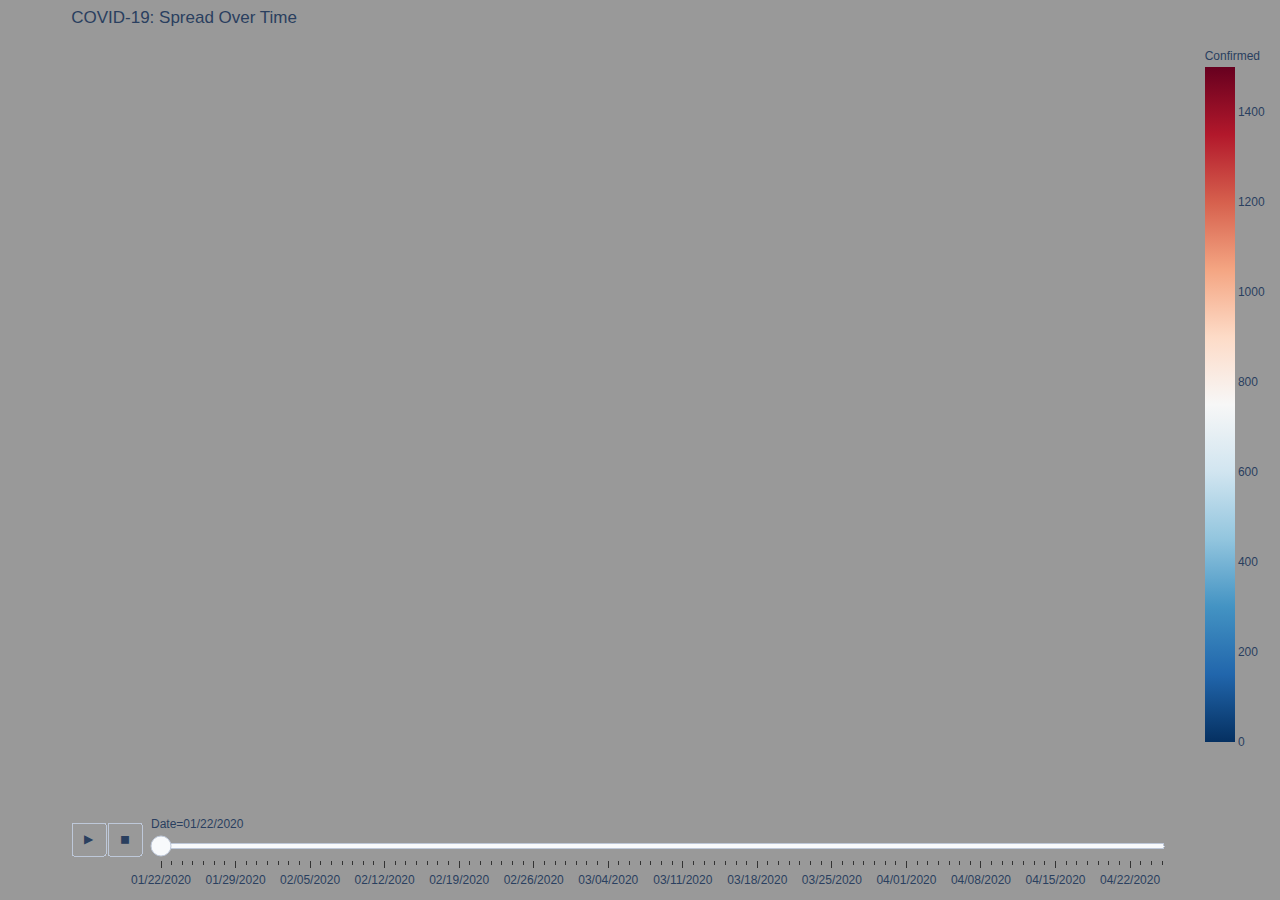
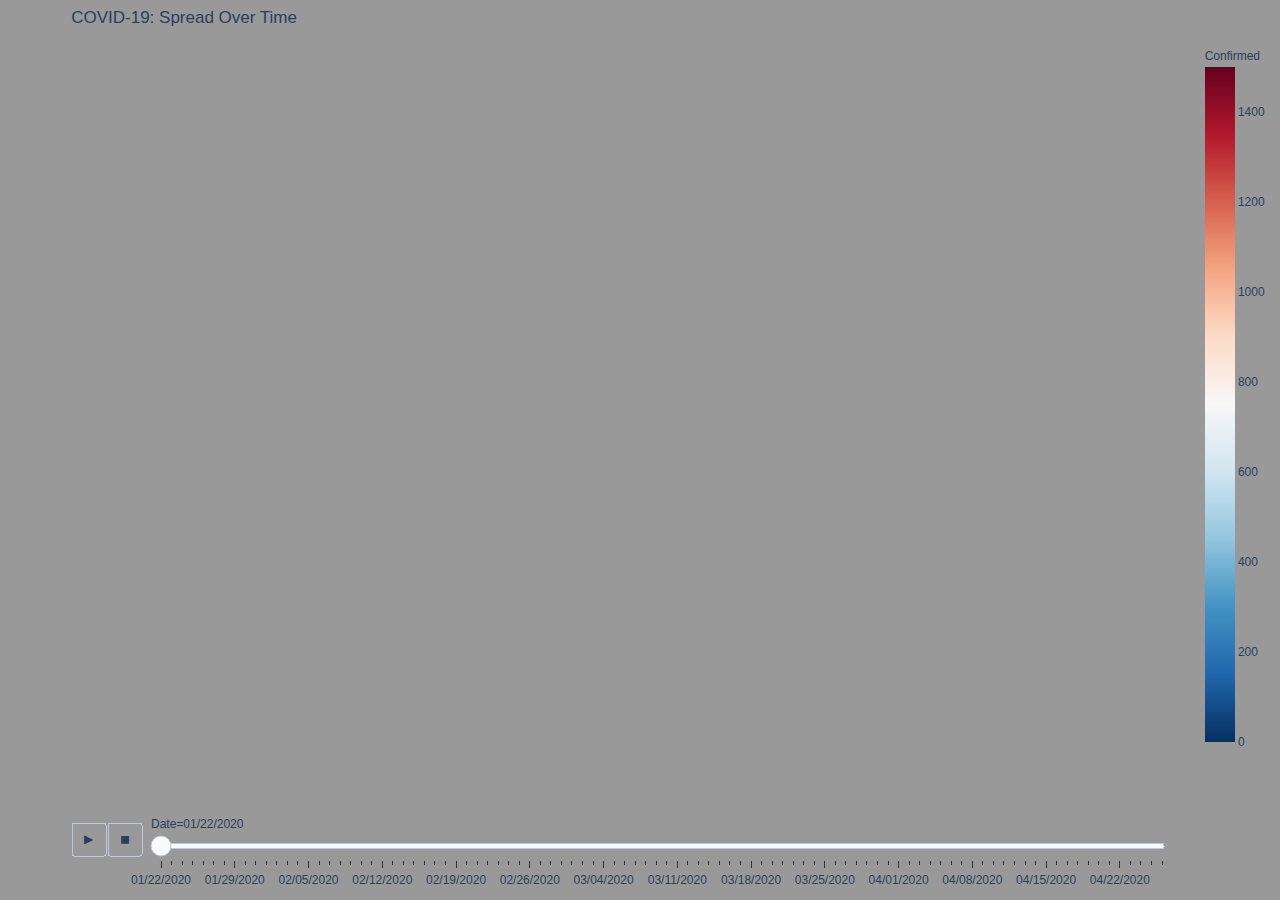
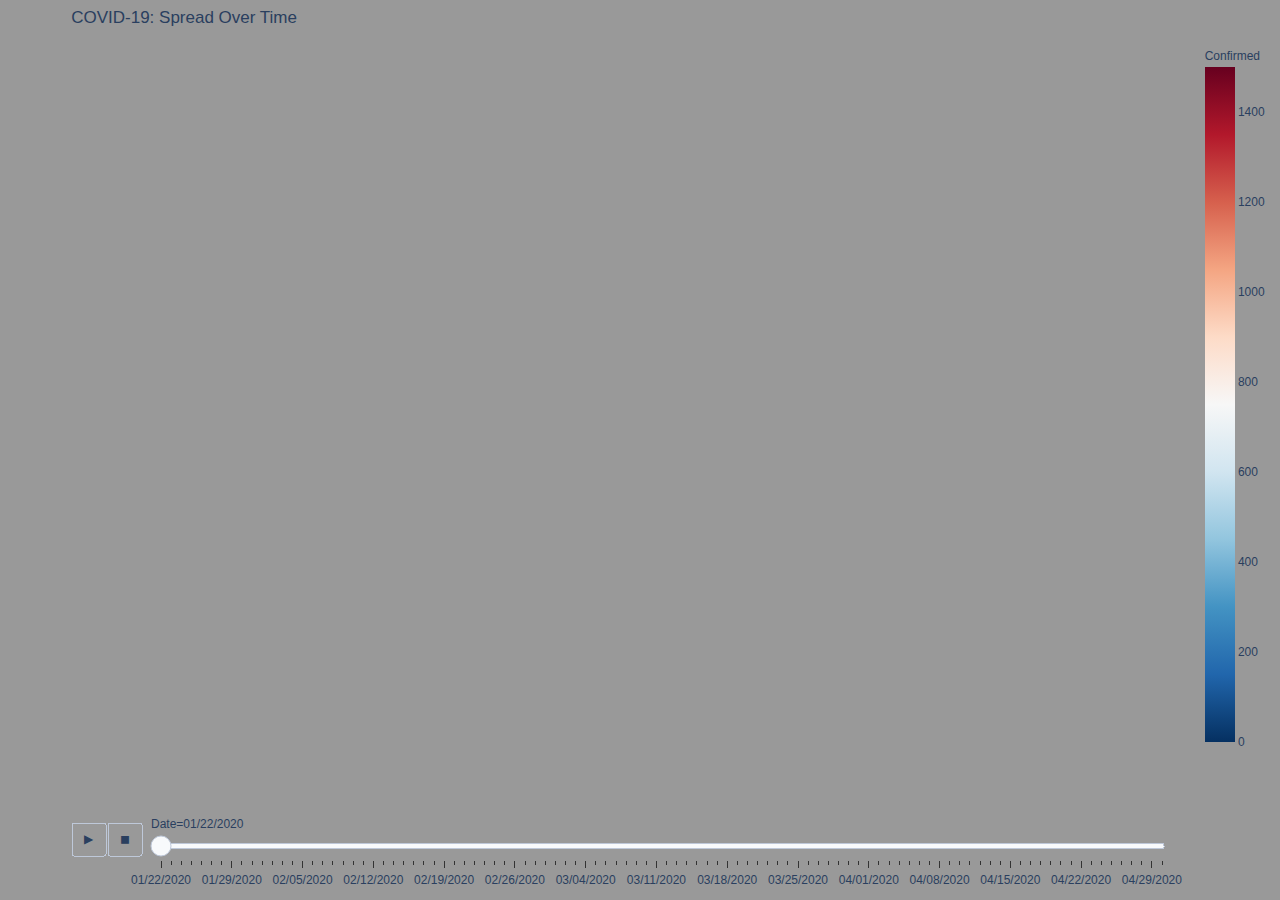
